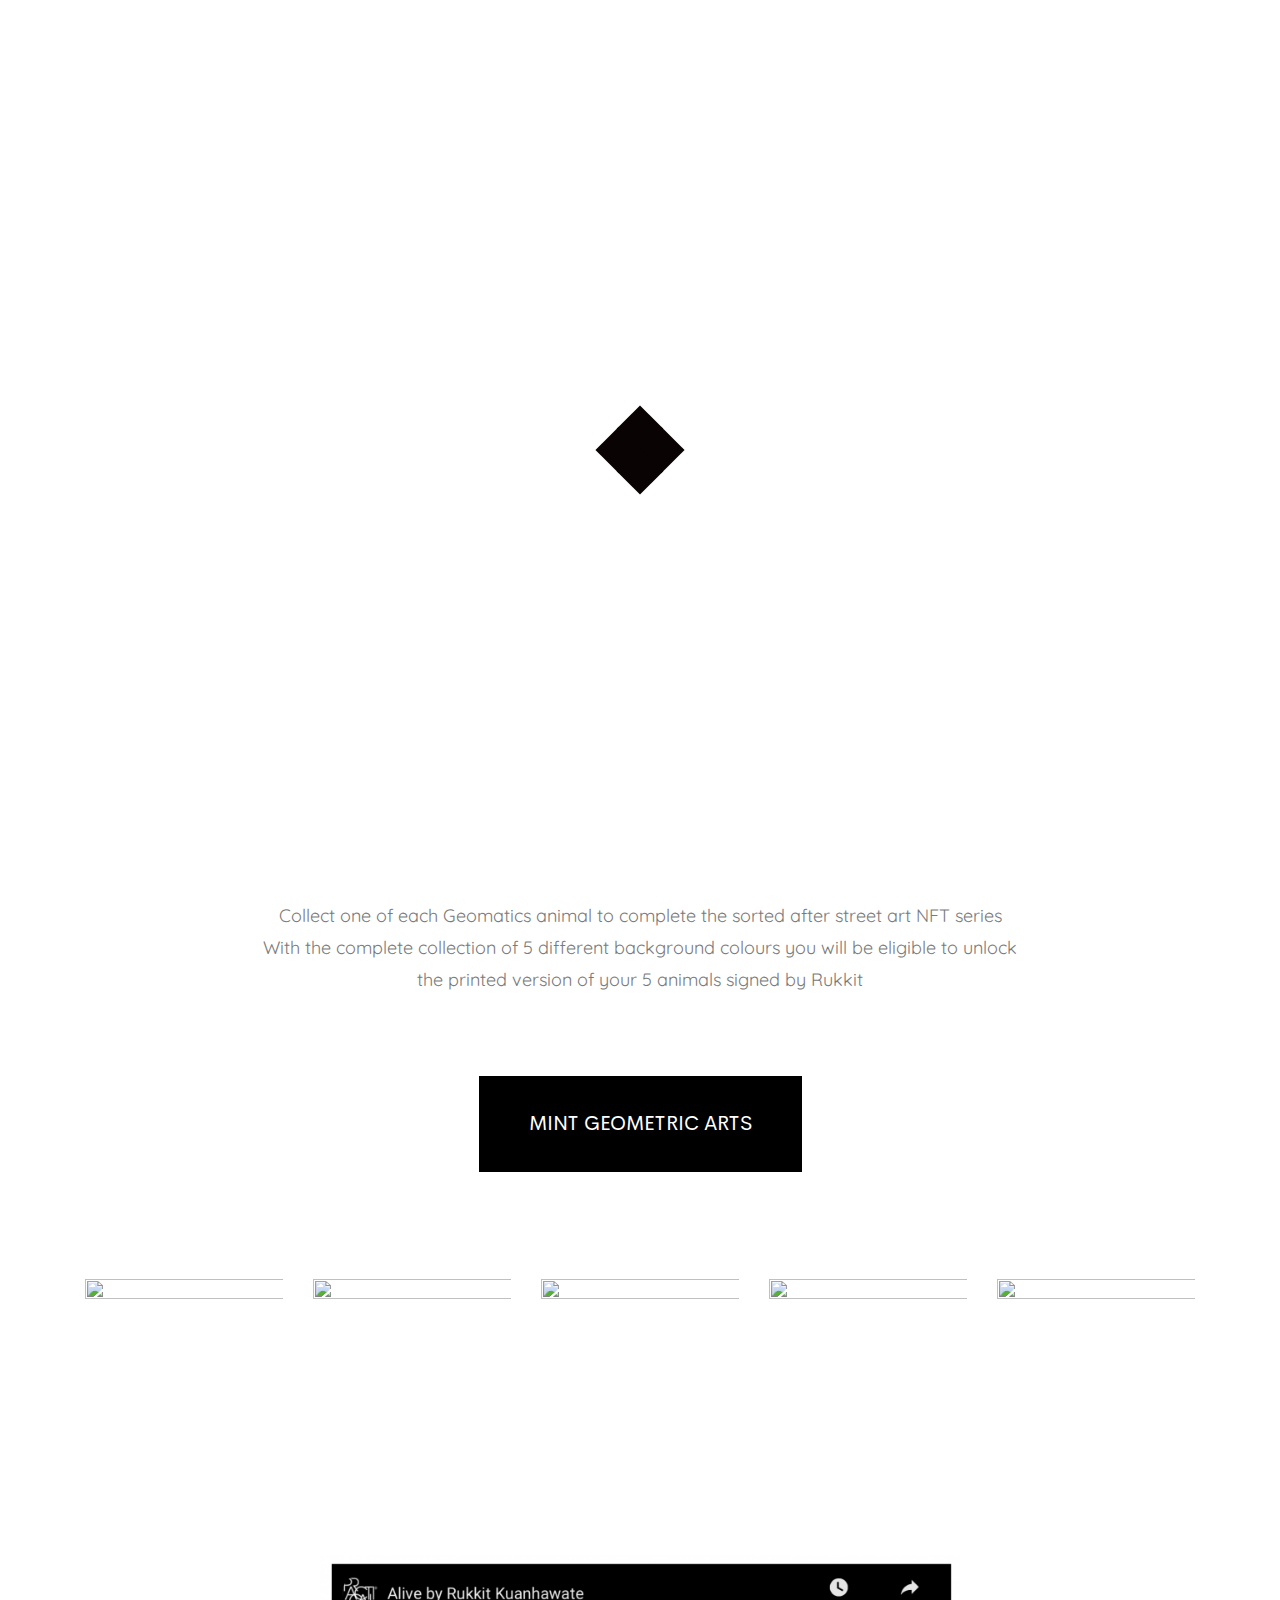
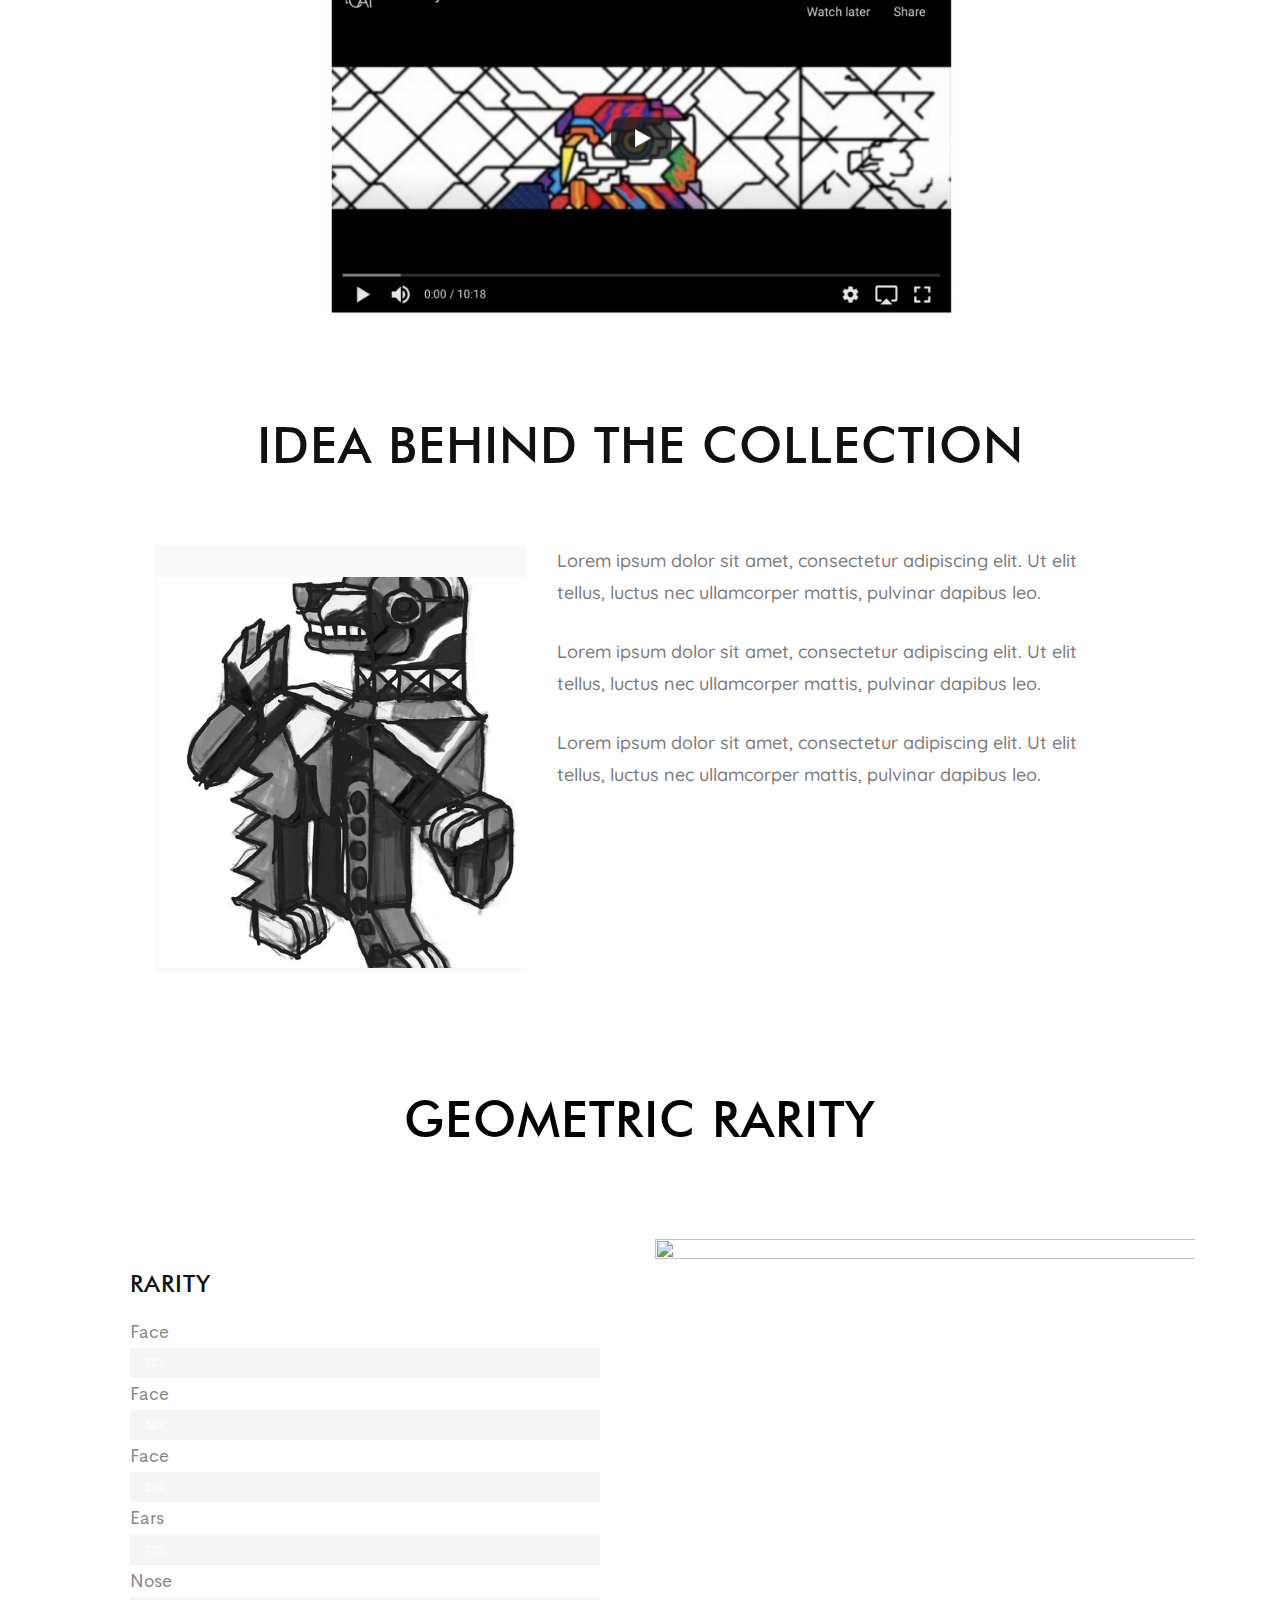
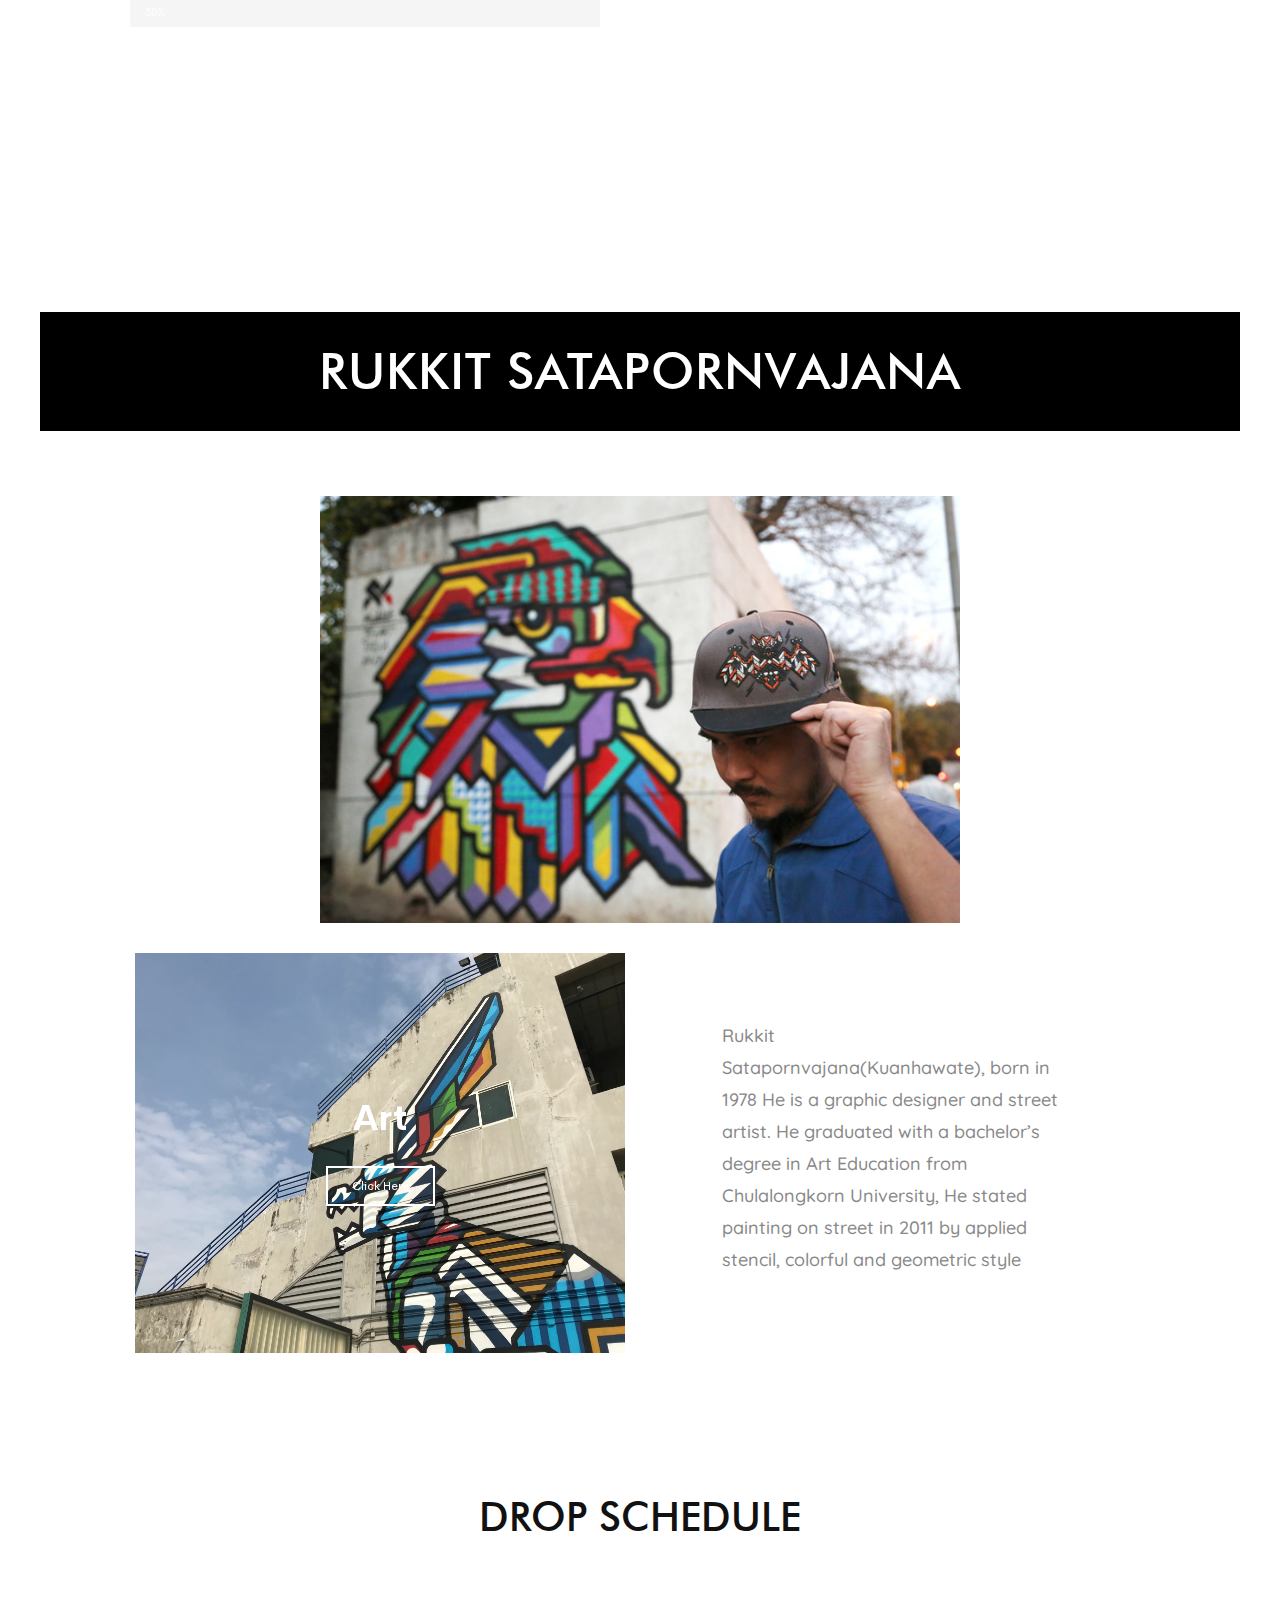
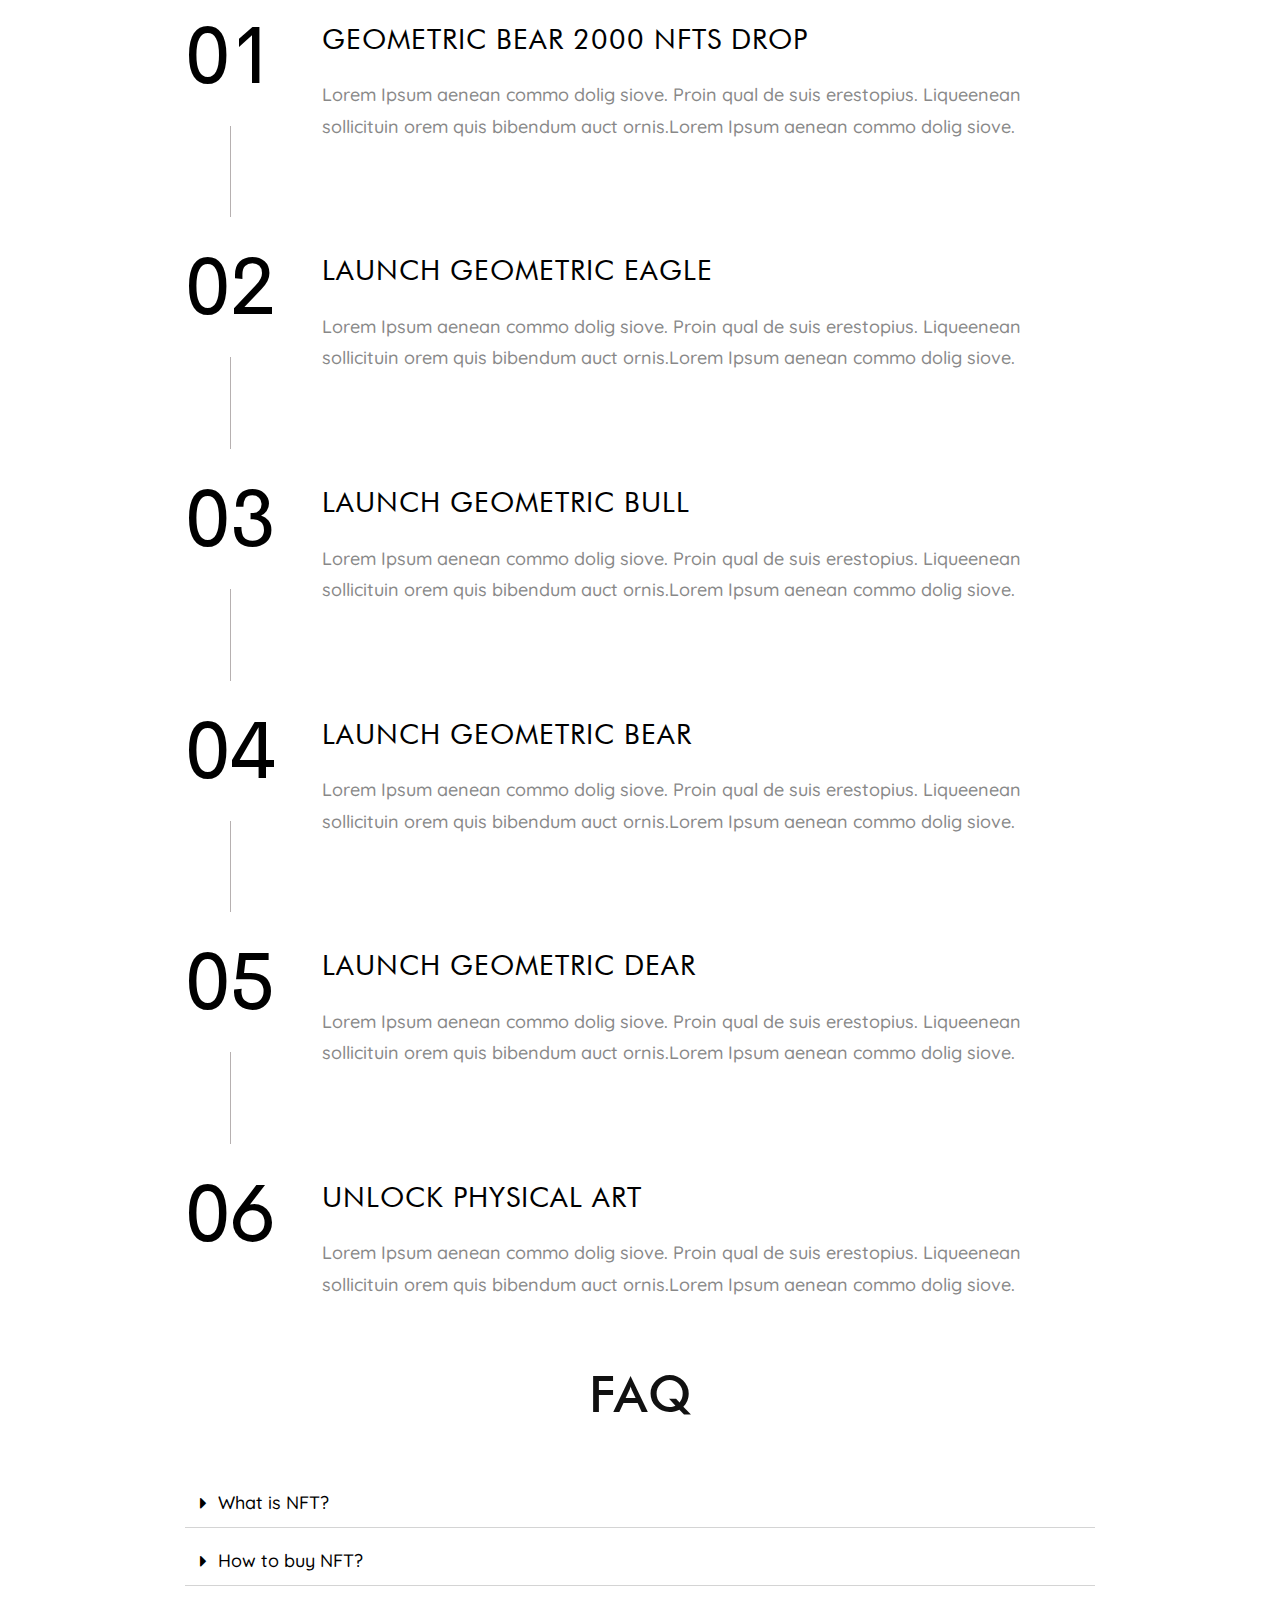
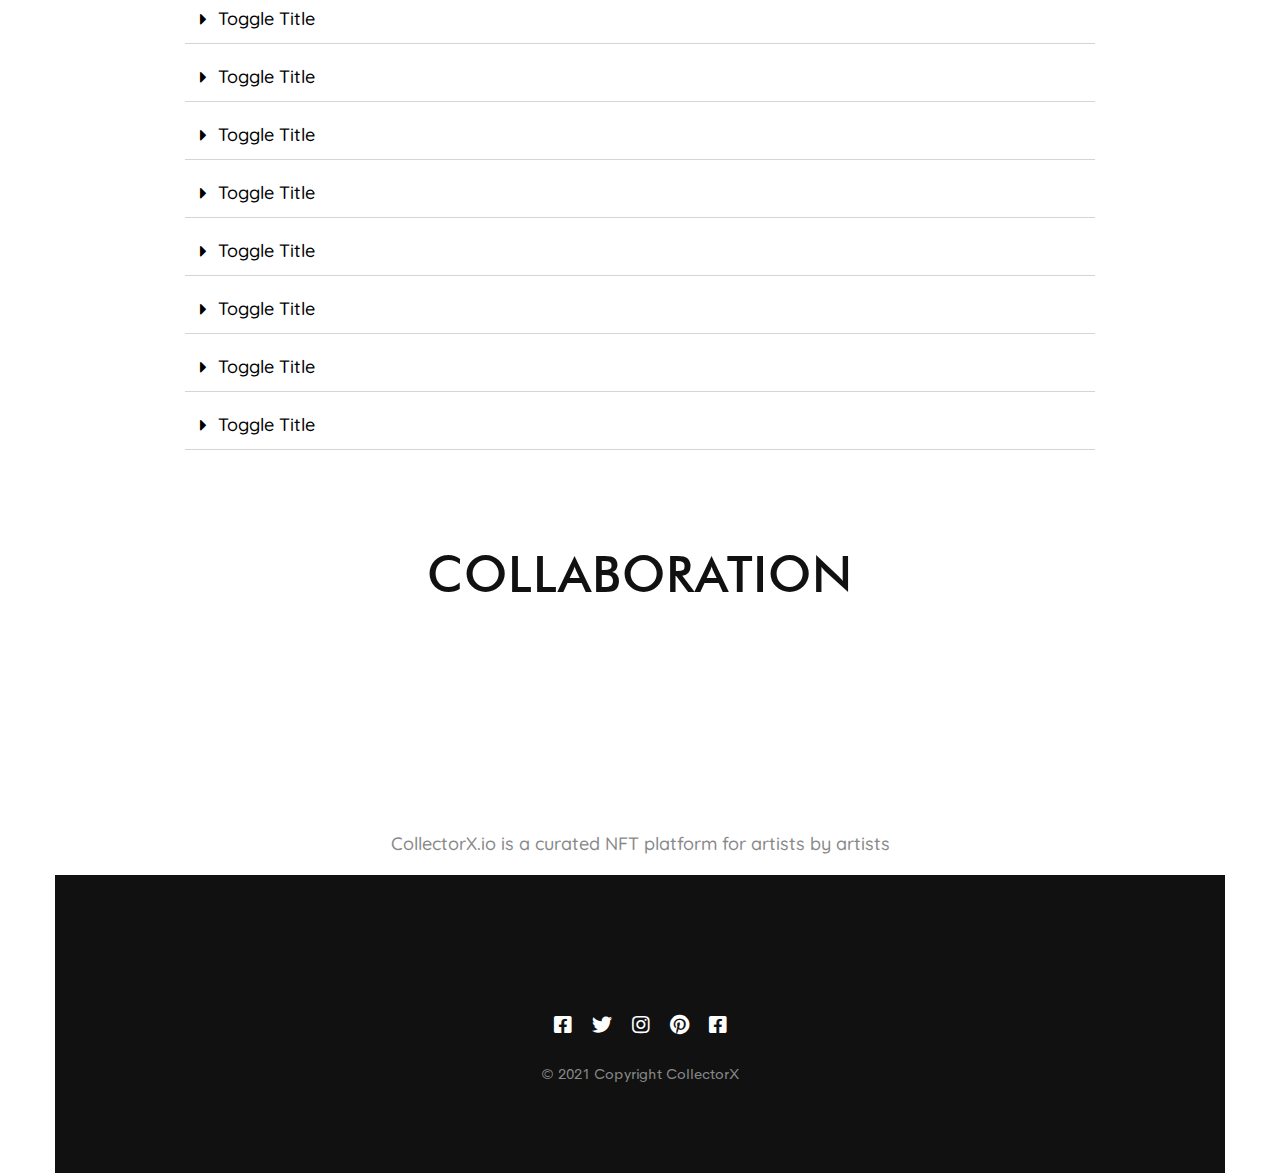
==== index.html @ 026e1e06 "upload" ====
<!DOCTYPE html>
<html lang="en-US" class="">
<head>
		<meta charset="UTF-8">
	<meta name="viewport" content="width=device-width, initial-scale=1">
	<link rel="profile" href="http://gmpg.org/xfn/11">
			<title>rukkit &#8211; CollectorX</title>
<meta name='robots' content='max-image-preview:large' />
<link rel="alternate" type="application/rss+xml" title="CollectorX &raquo; Feed" href="http://localhost/clx/feed/" />
<link rel="alternate" type="application/rss+xml" title="CollectorX &raquo; Comments Feed" href="http://localhost/clx/comments/feed/" />
<link rel='stylesheet' href='css/dist-block-library-style.min.css'>
<style id='wp-block-library-theme-inline-css' type='text/css'>
#start-resizable-editor-section{display:none}.wp-block-audio figcaption{color:#555;font-size:13px;text-align:center}.is-dark-theme .wp-block-audio figcaption{color:hsla(0,0%,100%,.65)}.wp-block-code{font-family:Menlo,Consolas,monaco,monospace;color:#1e1e1e;padding:.8em 1em;border:1px solid #ddd;border-radius:4px}.wp-block-embed figcaption{color:#555;font-size:13px;text-align:center}.is-dark-theme .wp-block-embed figcaption{color:hsla(0,0%,100%,.65)}.blocks-gallery-caption{color:#555;font-size:13px;text-align:center}.is-dark-theme .blocks-gallery-caption{color:hsla(0,0%,100%,.65)}.wp-block-image figcaption{color:#555;font-size:13px;text-align:center}.is-dark-theme .wp-block-image figcaption{color:hsla(0,0%,100%,.65)}.wp-block-pullquote{border-top:4px solid;border-bottom:4px solid;margin-bottom:1.75em;color:currentColor}.wp-block-pullquote__citation,.wp-block-pullquote cite,.wp-block-pullquote footer{color:currentColor;text-transform:uppercase;font-size:.8125em;font-style:normal}.wp-block-quote{border-left:.25em solid;margin:0 0 1.75em;padding-left:1em}.wp-block-quote cite,.wp-block-quote footer{color:currentColor;font-size:.8125em;position:relative;font-style:normal}.wp-block-quote.has-text-align-right{border-left:none;border-right:.25em solid;padding-left:0;padding-right:1em}.wp-block-quote.has-text-align-center{border:none;padding-left:0}.wp-block-quote.is-large,.wp-block-quote.is-style-large{border:none}.wp-block-search .wp-block-search__label{font-weight:700}.wp-block-group.has-background{padding:1.25em 2.375em;margin-top:0;margin-bottom:0}.wp-block-separator{border:none;border-bottom:2px solid;margin-left:auto;margin-right:auto;opacity:.4}.wp-block-separator:not(.is-style-wide):not(.is-style-dots){width:100px}.wp-block-separator.has-background:not(.is-style-dots){border-bottom:none;height:1px}.wp-block-separator.has-background:not(.is-style-wide):not(.is-style-dots){height:2px}.wp-block-table thead{border-bottom:3px solid}.wp-block-table tfoot{border-top:3px solid}.wp-block-table td,.wp-block-table th{padding:.5em;border:1px solid;word-break:normal}.wp-block-table figcaption{color:#555;font-size:13px;text-align:center}.is-dark-theme .wp-block-table figcaption{color:hsla(0,0%,100%,.65)}.wp-block-video figcaption{color:#555;font-size:13px;text-align:center}.is-dark-theme .wp-block-video figcaption{color:hsla(0,0%,100%,.65)}.wp-block-template-part.has-background{padding:1.25em 2.375em;margin-top:0;margin-bottom:0}#end-resizable-editor-section{display:none}
</style>
<link rel='stylesheet' href='css/billey-assets-fonts-cerebri-sans-cerebri-sans.css'>
<link rel='stylesheet' href='css/billey-assets-fonts-futura-futura.css'>
<link rel='stylesheet' href='css/billey-assets-fonts-awesome-css-fontawesome-all.min.css'>
<link rel='stylesheet' href='css/billey-assets-libs-swiper-css-swiper.min.css'>
<link rel='stylesheet' href='css/billey-assets-libs-lightGallery-css-lightgallery.min.css'>
<link rel='stylesheet' href='css/billey-style.css'>
<style id='billey-style-inline-css' type='text/css'>
.boxed{max-width:1200px}::-moz-selection{color:#fff;background-color:#5758e0}::selection{color:#fff;background-color:#5758e0}mark,.primary-color,.growl-close:hover,.tm-button.style-border,.billey-grid-loader,.billey-blog .post-title a:hover,.billey-blog .post-categories a:hover,.tm-portfolio .post-categories a:hover,.tm-portfolio .post-title a:hover,.billey-pricing .price-wrap,.tm-google-map .style-signal .animated-dot,.billey-list .marker,.billey-gradation .count,.billey-pricing-style-02 .billey-pricing .billey-pricing-features li i,.billey-pricing-style-03 .billey-pricing .price-wrap,.billey-pricing-style-03 .billey-pricing .billey-pricing-features li i,.billey-case-study-carousel .slide-tags,.billey-case-study-carousel .tm-button,.tm-social-networks .link:hover,.tm-social-networks.style-solid-rounded-icon .link,.tm-slider a:hover .heading,.woosw-area .woosw-inner .woosw-content .woosw-content-bot .woosw-content-bot-inner .woosw-page a:hover,.woosw-continue:hover,.tm-menu .menu-price,.woocommerce-widget-layered-nav-list a:hover,.single-post .post-meta .meta-icon,.single-post .post-meta .sl-icon,.entry-post-tags a:hover,.entry-post-share a:hover,.widget_search .search-submit,.widget_product_search .search-submit,body.search .page-main-content .search-form .search-submit,.page-sidebar .widget_pages .current-menu-item>a,.page-sidebar .widget_nav_menu .current-menu-item>a,.page-sidebar .insight-core-bmw .current-menu-item>a,.comment-list .comment-actions a:hover,.portfolio-nav-links.style-01 .inner>a:hover,.portfolio-nav-links.style-02 .nav-list .hover{color:#5758e0}.primary-background-color,.tm-button.style-flat:before,.tm-button.style-icon-circle:before,.tm-button.style-border:after,.hint--primary:after,[data-fp-section-skin='dark'] #fp-nav ul li a span,[data-fp-section-skin='dark'] .fp-slidesNav ul li a span,.page-scroll-up,.top-bar-01 .top-bar-button,.billey-team-member-style-02 .social-networks a:hover,.tm-social-networks.style-flat-rounded-icon .link,.tm-social-networks.style-flat-rounded-icon .link:hover,.tm-social-networks.style-solid-rounded-icon .link:hover,.tm-swiper .swiper-pagination-progressbar .swiper-pagination-progressbar-fill,.billey-pricing-ribbon-style-02 .billey-pricing-ribbon,.portfolio-overlay-group-01.portfolio-overlay-colored-faded .post-overlay,.billey-modern-carousel .slide-tag,.billey-light-gallery .billey-box .billey-overlay,.elementor-widget-tm-tabs.billey-tabs-style-01 .billey-tab-title:before,.nav-links a:hover,.single-post .entry-post-feature.post-quote,.single-blog-style-modern .entry-post-share .share-list a:hover,.entry-post-share .share-icon,.entry-portfolio-feature .gallery-item .overlay,.widget .tagcloud a:hover,.widget_calendar #today,.widget_search .search-submit:hover,.widget_product_search .search-submit:hover,body.search .page-main-content .search-form .search-submit:hover,.woocommerce .select2-container--default .select2-results__option--highlighted[aria-selected],.wp-block-tag-cloud a:hover,.wp-block-calendar #today{background-color:#5758e0}.primary-background-color-important,.lg-progress-bar .lg-progress{background-color:#5758e0!important}.portfolio-overlay-group-01 .post-overlay{background-color:rgba(87,88,224,0.8)}.tm-button.style-border,.page-search-popup .search-field,.tm-social-networks.style-solid-rounded-icon .link,.tm-popup-video.type-button .video-play,.widget_pages .current-menu-item,.widget_nav_menu .current-menu-item,.insight-core-bmw .current-menu-item{border-color:#5758e0}.single-product .woo-single-gallery .billey-thumbs-swiper .swiper-slide:hover img,.single-product .woo-single-gallery .billey-thumbs-swiper .swiper-slide-thumb-active img,.lg-outer .lg-thumb-item.active,.lg-outer .lg-thumb-item:hover{border-color:#5758e0!important}.hint--primary.hint--top-left:before,.hint--primary.hint--top-right:before,.hint--primary.hint--top:before{border-top-color:#5758e0}.hint--primary.hint--right:before{border-right-color:#5758e0}.hint--primary.hint--bottom-left:before,.hint--primary.hint--bottom-right:before,.hint--primary.hint--bottom:before{border-bottom-color:#5758e0}.hint--primary.hint--left:before,.tm-popup-video.type-button .video-play-icon:before{border-left-color:#5758e0}.secondary-color{color:#f77991}.tm-button.style-flat:after,.tm-button.style-icon-circle:after,.hint--secondary:after{background-color:#f77991}.hint--secondary.hint--top-left:before,.hint--secondary.hint--top-right:before,.hint--secondary.hint--top:before{border-top-color:#f77991}.hint--secondary.hint--right:before{border-right-color:#f77991}.hint--secondary.hint--bottom-left:before,.hint--secondary.hint--bottom-right:before,.hint--secondary.hint--bottom:before{border-bottom-color:#f77991}.hint--secondary.hint--left:before{border-left-color:#f77991}.lg-backdrop{background-color:#000 !important}
</style>
<link rel='stylesheet' href='css/billey-assets-libs-perfect-scrollbar-css-perfect-scrollbar.min.css'>
<link rel='stylesheet' href='css/billey-assets-libs-perfect-scrollbar-css-custom-theme.css'>
<link rel='stylesheet' href='css/elementor-assets-css-frontend.min.css'>
<style id='elementor-frontend-inline-css' type='text/css'>
@font-face{font-family:eicons;src:url(http://localhost/clx/wp-content/plugins/elementor/assets/lib/eicons/fonts/eicons.eot?5.10.0);src:url(http://localhost/clx/wp-content/plugins/elementor/assets/lib/eicons/fonts/eicons.eot?5.10.0#iefix) format("embedded-opentype"),url(http://localhost/clx/wp-content/plugins/elementor/assets/lib/eicons/fonts/eicons.woff2?5.10.0) format("woff2"),url(http://localhost/clx/wp-content/plugins/elementor/assets/lib/eicons/fonts/eicons.woff?5.10.0) format("woff"),url(http://localhost/clx/wp-content/plugins/elementor/assets/lib/eicons/fonts/eicons.ttf?5.10.0) format("truetype"),url(http://localhost/clx/wp-content/plugins/elementor/assets/lib/eicons/fonts/eicons.svg?5.10.0#eicon) format("svg");font-weight:400;font-style:normal}
</style>
<link rel='stylesheet' href='css/elementor-css-post-6171.css'>
<link rel='stylesheet' href='css/elementor-pro-assets-css-frontend.min.css'>
<link rel='stylesheet' href='css/elementor-css-post-6298.css'>
<link rel='stylesheet' href='css/elementor-css-post-4478.css'>
<link rel='stylesheet' href='css/billey-child-style.css'>
<link rel='stylesheet' href='css/5958.css'>
		<script>
			/* <![CDATA[ */
			var rcewpp = {
				"ajax_url":"http://localhost/clx/wp-admin/admin-ajax.php",
				"nonce": "0c055175ad",
				"home_url": "http://localhost/clx"
			};
			/* ]]\> */
		</script>
		<script type='text/javascript' src='js/jquery.min.js' id='jquery-core-js'></script>
<script type='text/javascript' src='js/jquery-migrate.min.js' id='jquery-migrate-js'></script>
<link rel="https://api.w.org/" href="http://localhost/clx/wp-json/" /><link rel="alternate" type="application/json" href="http://localhost/clx/wp-json/wp/v2/pages/6298" /><link rel="EditURI" type="application/rsd+xml" title="RSD" href="http://localhost/clx/xmlrpc.php?rsd" />
<link rel="wlwmanifest" type="application/wlwmanifest+xml" href="http://localhost/clx/wp-includes/wlwmanifest.xml" /> 
<meta name="generator" content="WordPress 5.8" />
<link rel="canonical" href="http://localhost/clx/rukkit/" />
<link rel='shortlink' href='http://localhost/clx/?p=6298' />
<style type="text/css">.recentcomments a{display:inline !important;padding:0 !important;margin:0 !important;}</style><meta name="generator" content="Powered by Slider Revolution 6.5.5 - responsive, Mobile-Friendly Slider Plugin for WordPress with comfortable drag and drop interface." />
<link rel="icon" href="http://localhost/clx/wp-content/uploads/2021/08/Group-22xlogo-3.svg" sizes="32x32" />
<link rel="icon" href="http://localhost/clx/wp-content/uploads/2021/08/Group-22xlogo-3.svg" sizes="192x192" />
<link rel="apple-touch-icon" href="http://localhost/clx/wp-content/uploads/2021/08/Group-22xlogo-3.svg" />
<meta name="msapplication-TileImage" content="http://localhost/clx/wp-content/uploads/2021/08/Group-22xlogo-3.svg" />
<script type="text/javascript">function setREVStartSize(e){
			//window.requestAnimationFrame(function() {				 
				window.RSIW = window.RSIW===undefined ? window.innerWidth : window.RSIW;	
				window.RSIH = window.RSIH===undefined ? window.innerHeight : window.RSIH;	
				try {								
					var pw = document.getElementById(e.c).parentNode.offsetWidth,
						newh;
					pw = pw===0 || isNaN(pw) ? window.RSIW : pw;
					e.tabw = e.tabw===undefined ? 0 : parseInt(e.tabw);
					e.thumbw = e.thumbw===undefined ? 0 : parseInt(e.thumbw);
					e.tabh = e.tabh===undefined ? 0 : parseInt(e.tabh);
					e.thumbh = e.thumbh===undefined ? 0 : parseInt(e.thumbh);
					e.tabhide = e.tabhide===undefined ? 0 : parseInt(e.tabhide);
					e.thumbhide = e.thumbhide===undefined ? 0 : parseInt(e.thumbhide);
					e.mh = e.mh===undefined || e.mh=="" || e.mh==="auto" ? 0 : parseInt(e.mh,0);		
					if(e.layout==="fullscreen" || e.l==="fullscreen") 						
						newh = Math.max(e.mh,window.RSIH);					
					else{					
						e.gw = Array.isArray(e.gw) ? e.gw : [e.gw];
						for (var i in e.rl) if (e.gw[i]===undefined || e.gw[i]===0) e.gw[i] = e.gw[i-1];					
						e.gh = e.el===undefined || e.el==="" || (Array.isArray(e.el) && e.el.length==0)? e.gh : e.el;
						e.gh = Array.isArray(e.gh) ? e.gh : [e.gh];
						for (var i in e.rl) if (e.gh[i]===undefined || e.gh[i]===0) e.gh[i] = e.gh[i-1];
											
						var nl = new Array(e.rl.length),
							ix = 0,						
							sl;					
						e.tabw = e.tabhide>=pw ? 0 : e.tabw;
						e.thumbw = e.thumbhide>=pw ? 0 : e.thumbw;
						e.tabh = e.tabhide>=pw ? 0 : e.tabh;
						e.thumbh = e.thumbhide>=pw ? 0 : e.thumbh;					
						for (var i in e.rl) nl[i] = e.rl[i]<window.RSIW ? 0 : e.rl[i];
						sl = nl[0];									
						for (var i in nl) if (sl>nl[i] && nl[i]>0) { sl = nl[i]; ix=i;}															
						var m = pw>(e.gw[ix]+e.tabw+e.thumbw) ? 1 : (pw-(e.tabw+e.thumbw)) / (e.gw[ix]);					
						newh =  (e.gh[ix] * m) + (e.tabh + e.thumbh);
					}
					var el = document.getElementById(e.c);
					if (el!==null && el) el.style.height = newh+"px";					
					el = document.getElementById(e.c+"_wrapper");
					if (el!==null && el) {
						el.style.height = newh+"px";
						el.style.display = "block";
					}
				} catch(e){
					console.log("Failure at Presize of Slider:" + e)
				}					   
			//});
		  };</script>
<style id="kirki-inline-styles">body, .gmap-marker-wrap{color:#888;font-family:CerebriSans, sans-serif;font-size:18px;font-weight:400;letter-spacing:0em;line-height:1.78;}a{color:#111;}a:hover, a:focus, .billey-map-overlay-info a:hover{color:#5758e0;}h1,h2,h3,h4,h5,h6,caption,th, .heading-color, .billey-grid-wrapper.filter-style-01 .btn-filter.current, .billey-grid-wrapper.filter-style-01 .btn-filter:hover, .elementor-accordion .elementor-tab-title, .tm-table.style-01 td, .tm-table caption, .single-product form.cart .label > label, .single-product form.cart .quantity-button-wrapper > label, .single-product form.cart .wccpf_label > label{color:#111;}button, input[type="button"], input[type="reset"], input[type="submit"], .wp-block-button__link, .button, .wishlist-btn.style-01 a, .compare-btn.style-01 a{color:#fff;border-color:#5758e0;background-color:#5758e0;}.wp-block-button.is-style-outline{color:#5758e0;}.billey-booking-form #flexi_searchbox #b_searchboxInc .b_submitButton_wrapper .b_submitButton{color:#fff!important;border-color:#5758e0!important;background-color:#5758e0!important;}button:hover, input[type="button"]:hover, input[type="reset"]:hover, input[type="submit"]:hover, .wp-block-button__link:hover, .button:hover, .button:focus, .wishlist-btn.style-01 a:hover, .compare-btn.style-01 a:hover{color:#fff;border-color:#f77991;background-color:#f77991;}.wp-block-button.is-style-outline .wp-block-button__link:hover{color:#f77991;}.billey-booking-form #flexi_searchbox #b_searchboxInc .b_submitButton_wrapper .b_submitButton:hover{color:#fff!important;border-color:#f77991!important;background-color:#f77991!important;}input[type='text'], input[type='email'], input[type='url'], input[type='password'], input[type='search'], input[type='number'], input[type='tel'], select, textarea, .woocommerce .select2-container--default .select2-search--dropdown .select2-search__field, .woocommerce .select2-container--default .select2-selection--single{color:#777;border-color:#ddd;background-color:#fff;font-size:16px;letter-spacing:0em;}input[type='text']:focus, input[type='email']:focus, input[type='url']:focus, input[type='password']:focus, input[type='search']:focus, input[type='number']:focus, input[type='tel']:focus, textarea:focus, select:focus, select:focus, textarea:focus, .billey-booking-form #flexi_searchbox #b_searchboxInc #b_destination:focus, .woocommerce .select2-container--default.select2-container--open .select2-selection--single, .woocommerce .select2-dropdown, .woocommerce .select2-container--default .select2-search--dropdown .select2-search__field:focus{color:#777;border-color:#5758e0;background-color:#fff;}.top-bar-01{padding-top:0px;padding-bottom:0px;border-bottom-width:1px;border-bottom-color:#eee;color:#777;}.top-bar-01, .top-bar-01 a{font-size:14px;line-height:1.78;}.top-bar-01 a{color:#777;}.top-bar-01 a:hover, .top-bar-01 a:focus{color:#5758e0;}.top-bar-02{padding-top:0px;padding-bottom:0px;border-bottom-width:1px;border-bottom-color:rgba(255, 255, 255, 0.3);color:#fff;}.top-bar-02, .top-bar-02 a{font-size:14px;line-height:1.78;}.top-bar-02 a{color:#fff;}.top-bar-02 a:hover, .top-bar-02 a:focus{color:#fff;}.headroom--not-top .page-header-inner .header-wrap{min-height:80px;}.headroom--not-top .page-header-inner{padding-top:0px!important;padding-bottom:0px!important;}#page-header.headroom--not-top .page-header-inner{background:#ffffff;background-color:#ffffff;background-repeat:no-repeat;background-position:center center;background-attachment:scroll;-webkit-background-size:cover;-moz-background-size:cover;-ms-background-size:cover;-o-background-size:cover;background-size:cover;}.page-header.headroom--not-top .header-icon, .page-header.headroom--not-top .wpml-ls-item-toggle{color:#111 !important;}.page-header.headroom--not-top .header-icon:hover{color:#111 !important;}.page-header.headroom--not-top .wpml-ls-slot-shortcode_actions:hover > .js-wpml-ls-item-toggle{color:#111!important;}.page-header.headroom--not-top .mini-cart .mini-cart-icon:after{color:#fff !important;background-color:#111 !important;}.page-header.headroom--not-top .header-social-networks a{color:#111 !important;}.page-header.headroom--not-top .header-social-networks a:hover{color:#111 !important;}.page-header.headroom--not-top .menu--primary > ul > li > a{color:#111 !important;}.page-header.headroom--not-top .menu--primary > li:hover > a, .page-header.headroom--not-top .menu--primary > ul > li > a:hover, .page-header.headroom--not-top .menu--primary > ul > li > a:focus, .page-header.headroom--not-top .menu--primary > .current-menu-ancestor > a, .page-header.headroom--not-top .menu--primary > .current-menu-item > a{color:#111 !important;}.header-sticky-button.tm-button{color:#111;border-color:#eee;}.header-sticky-button.tm-button:before{background:rgba(17, 17, 17, 0);}.header-sticky-button.tm-button:hover{color:#fff;border-color:#111;}.header-sticky-button.tm-button:after{background:#111;}.header-more-tools-opened .header-right-inner{background:#ffffff;background-color:#ffffff;background-repeat:no-repeat;background-position:center center;background-attachment:scroll;-webkit-background-size:cover;-moz-background-size:cover;-ms-background-size:cover;-o-background-size:cover;background-size:cover;}.header-more-tools-opened .header-right-inner .header-icon, .header-more-tools-opened .header-right-inner .wpml-ls-item-toggle{color:#333!important;}.header-more-tools-opened .header-right-inner .header-icon:hover{color:#5758e0!important;}.header-more-tools-opened .header-right-inner .wpml-ls-slot-shortcode_actions:hover > .js-wpml-ls-item-toggle{color:#5758e0!important;}.header-more-tools-opened .header-right-inner .mini-cart .mini-cart-icon:after{color:#fff!important;background-color:#111!important;}.header-more-tools-opened .header-right-inner .header-social-networks a{color:#333!important;}.header-more-tools-opened .header-right-inner .header-social-networks a:hover{color:#5758e0!important;}.header-01 .page-header-inner{border-bottom-width:0px;}.header-01 .menu--primary a{font-size:16px;font-weight:500;line-height:1.4;}.desktop-menu .header-01 .menu--primary .menu__container > li > a{padding-top:29px;padding-bottom:29px;padding-left:30px;padding-right:30px;}.header-01.header-dark .page-header-inner{border-color:#eee;}.header-01.header-dark .header-icon, .header-01.header-dark .wpml-ls-item-toggle{color:#111;}.header-01.header-dark .header-icon:hover{color:#5758e0;}.header-01.header-dark .wpml-ls-slot-shortcode_actions:hover > .js-wpml-ls-item-toggle{color:#5758e0;}.header-01.header-dark .mini-cart .mini-cart-icon:after{color:#fff;background-color:#5758e0;}.header-01.header-dark .menu--primary > ul > li > a{color:#111;}.header-01.header-dark .menu--primary > ul > li:hover > a, .header-01.header-dark .menu--primary > ul > li > a:hover, .header-01.header-dark .menu--primary > ul > li > a:focus, .header-01.header-dark .menu--primary > ul > .current-menu-ancestor > a, .header-01.header-dark .menu--primary > ul > .current-menu-item > a{color:#111;}.header-01.header-dark .header-button{color:#111;border-color:#eee;}.header-01.header-dark .header-button:before{background:rgba(17, 17, 17, 0);}.header-01.header-dark .header-button:hover{color:#fff;border-color:#111;}.header-01.header-dark .header-button:after{background:#111;}.header-01.header-dark .header-social-networks a{color:#111;}.header-01.header-dark .header-social-networks a:hover{color:#111;}.header-01.header-light .page-header-inner{border-color:rgba(255, 255, 255, 0.2);}.header-01.header-light .header-icon, .header-01.header-light .wpml-ls-item-toggle{color:#fff;}.header-01.header-light .header-icon:hover{color:#fff;}.header-01.header-light .wpml-ls-slot-shortcode_actions:hover > .js-wpml-ls-item-toggle{color:#fff;}.header-01.header-light .mini-cart .mini-cart-icon:after{color:#111;background-color:#fff;}.header-01.header-light .menu--primary > ul > li > a{color:#fff;}.header-01.header-light .menu--primary > ul > li:hover > a, .header-01.header-light .menu--primary > ul > li > a:hover, .header-01.header-light .menu--primary > ul > li > a:focus, .header-01.header-light .menu--primary > ul > .current-menu-ancestor > a, .header-01.header-light .menu--primary > ul > .current-menu-item > a{color:#fff;}.header-01.header-light .header-button{color:#fff;border-color:rgba(255, 255, 255, 0.3);}.header-01.header-light .header-button:before{background:rgba(255, 255, 255, 0);}.header-01.header-light .header-button:hover{color:#111;border-color:#fff;}.header-01.header-light .header-button:after{background:#fff;}.header-01.header-light .header-social-networks a{color:#fff;}.header-01.header-light .header-social-networks a:hover{color:#fff;}.header-02 .page-header-inner{border-bottom-width:1px;}.header-02 .menu--primary a{font-size:16px;font-weight:500;line-height:1.4;}.desktop-menu .header-02 .menu--primary .menu__container > li > a{padding-top:29px;padding-bottom:29px;padding-left:30px;padding-right:30px;}.header-02.header-dark .page-header-inner{border-color:#eee;}.header-02.header-dark .header-icon, .header-02.header-dark .wpml-ls-item-toggle{color:#111;}.header-02.header-dark .header-icon:hover{color:#5758e0;}.header-02.header-dark .wpml-ls-slot-shortcode_actions:hover > .js-wpml-ls-item-toggle{color:#5758e0;}.header-02.header-dark .mini-cart .mini-cart-icon:after{color:#fff;background-color:#5758e0;}.header-02.header-dark .menu--primary > ul > li > a{color:#111;}.header-02.header-dark .menu--primary > ul > li:hover > a, .header-02.header-dark .menu--primary > ul > li > a:hover, .header-02.header-dark .menu--primary > ul > li > a:focus, .header-02.header-dark .menu--primary > ul > .current-menu-ancestor > a, .header-02.header-dark .menu--primary > ul > .current-menu-item > a{color:#111;}.header-02.header-dark .header-button{color:#111;border-color:#eee;}.header-02.header-dark .header-button:before{background:rgba(17, 17, 17, 0);}.header-02.header-dark .header-button:hover{color:#fff;border-color:#111;}.header-02.header-dark .header-button:after{background:#111;}.header-02.header-dark .header-social-networks a{color:#111;}.header-02.header-dark .header-social-networks a:hover{color:#111;}.header-02.header-light .page-header-inner{border-color:rgba(255, 255, 255, 0.2);}.header-02.header-light .header-icon, .header-02.header-light .wpml-ls-item-toggle{color:#fff;}.header-02.header-light .header-icon:hover{color:#fff;}.header-02.header-light .wpml-ls-slot-shortcode_actions:hover > .js-wpml-ls-item-toggle{color:#fff;}.header-02.header-light .mini-cart .mini-cart-icon:after{color:#111;background-color:#fff;}.header-02.header-light .menu--primary > ul > li > a{color:#fff;}.header-02.header-light .menu--primary > ul > li:hover > a, .header-02.header-light .menu--primary > ul > li > a:hover, .header-02.header-light .menu--primary > ul > li > a:focus, .header-02.header-light .menu--primary > ul > .current-menu-ancestor > a, .header-02.header-light .menu--primary > ul > .current-menu-item > a{color:#fff;}.header-02.header-light .header-button{color:#fff;border-color:rgba(255, 255, 255, 0.3);}.header-02.header-light .header-button:before{background:rgba(255, 255, 255, 0);}.header-02.header-light .header-button:hover{color:#111;border-color:#fff;}.header-02.header-light .header-button:after{background:#fff;}.header-02.header-light .header-social-networks a{color:#fff;}.header-02.header-light .header-social-networks a:hover{color:#fff;}.header-03 .page-header-inner{border-bottom-width:1px;}.header-03 .menu--primary a{font-size:16px;font-weight:500;line-height:1.4;}.desktop-menu .header-03 .menu--primary .menu__container > li > a{padding-top:29px;padding-bottom:29px;padding-left:30px;padding-right:30px;}.header-03.header-dark .page-header-inner{border-color:#eee;}.header-03.header-dark .header-icon, .header-03.header-dark .wpml-ls-item-toggle{color:#111;}.header-03.header-dark .header-icon:hover{color:#5758e0;}.header-03.header-dark .wpml-ls-slot-shortcode_actions:hover > .js-wpml-ls-item-toggle{color:#5758e0;}.header-03.header-dark .mini-cart .mini-cart-icon:after{color:#fff;background-color:#5758e0;}.header-03.header-dark .menu--primary > ul > li > a{color:#111;}.header-03.header-dark .menu--primary > ul > li:hover > a, .header-03.header-dark .menu--primary > ul > li > a:hover, .header-03.header-dark .menu--primary > ul > li > a:focus, .header-03.header-dark .menu--primary > ul > .current-menu-ancestor > a, .header-03.header-dark .menu--primary > ul > .current-menu-item > a{color:#111;}.header-03.header-dark .header-button{color:#111;border-color:#eee;}.header-03.header-dark .header-button:before{background:rgba(17, 17, 17, 0);}.header-03.header-dark .header-button:hover{color:#fff;border-color:#111;}.header-03.header-dark .header-button:after{background:#111;}.header-03.header-dark .header-social-networks a{color:#111;}.header-03.header-dark .header-social-networks a:hover{color:#111;}.header-03.header-light .page-header-inner{border-color:rgba(255, 255, 255, 0.2);}.header-03.header-light .header-icon, .header-03.header-light .wpml-ls-item-toggle{color:#fff;}.header-03.header-light .header-icon:hover{color:#fff;}.header-03.header-light .wpml-ls-slot-shortcode_actions:hover > .js-wpml-ls-item-toggle{color:#fff;}.header-03.header-light .mini-cart .mini-cart-icon:after{color:#111;background-color:#fff;}.header-03.header-light .menu--primary > ul > li > a{color:#fff;}.header-03.header-light .menu--primary > ul > li:hover > a, .header-03.header-light .menu--primary > ul > li > a:hover, .header-03.header-light .menu--primary > ul > li > a:focus, .header-03.header-light .menu--primary > ul > .current-menu-ancestor > a, .header-03.header-light .menu--primary > ul > .current-menu-item > a{color:#fff;}.header-03.header-light .header-button{color:#fff;border-color:rgba(255, 255, 255, 0.3);}.header-03.header-light .header-button:before{background:rgba(255, 255, 255, 0);}.header-03.header-light .header-button:hover{color:#111;border-color:#fff;}.header-03.header-light .header-button:after{background:#fff;}.header-03.header-light .header-social-networks a{color:#fff;}.header-03.header-light .header-social-networks a:hover{color:#fff;}.header-04 .page-header-inner{border-bottom-width:0px;}.header-04.header-dark .page-header-inner{border-color:#eee;}.header-04.header-dark .header-icon, .header-04.header-dark .wpml-ls-item-toggle{color:#111;}.header-04.header-dark .header-icon:hover{color:#5758e0;}.header-04.header-dark .wpml-ls-slot-shortcode_actions:hover > .js-wpml-ls-item-toggle{color:#5758e0;}.header-04.header-dark .mini-cart .mini-cart-icon:after{color:#fff;background-color:#5758e0;}.header-04.header-dark .header-button{color:#111;border-color:#eee;}.header-04.header-dark .header-button:before{background:rgba(17, 17, 17, 0);}.header-04.header-dark .header-button:hover{color:#fff;border-color:#111;}.header-04.header-dark .header-button:after{background:#111;}.header-04.header-dark .header-social-networks a{color:#111;}.header-04.header-dark .header-social-networks a:hover{color:#111;}.header-04.header-light .page-header-inner{border-color:rgba(255, 255, 255, 0.2);}.header-04.header-light .header-icon, .header-04.header-light .wpml-ls-item-toggle{color:#fff;}.header-04.header-light .header-icon:hover{color:#fff;}.header-04.header-light .wpml-ls-slot-shortcode_actions:hover > .js-wpml-ls-item-toggle{color:#fff;}.header-04.header-light .mini-cart .mini-cart-icon:after{color:#111;background-color:#fff;}.header-04.header-light .header-button{color:#fff;border-color:rgba(255, 255, 255, 0.3);}.header-04.header-light .header-button:before{background:rgba(255, 255, 255, 0);}.header-04.header-light .header-button:hover{color:#111;border-color:#fff;}.header-04.header-light .header-button:after{background:#fff;}.header-04.header-light .header-social-networks a{color:#fff;}.header-04.header-light .header-social-networks a:hover{color:#fff;}.header-05 .page-header-inner{border-bottom-width:0px;}.header-05 .menu--primary a{font-size:16px;font-weight:300;line-height:1.4;}.desktop-menu .header-05 .menu--primary .menu__container > li > a{padding-top:29px;padding-bottom:29px;padding-left:30px;padding-right:30px;}.header-05.header-dark .page-header-inner{border-color:#eee;}.header-05.header-dark .header-icon, .header-05.header-dark .wpml-ls-item-toggle{color:#111;}.header-05.header-dark .header-icon:hover{color:#5758e0;}.header-05.header-dark .wpml-ls-slot-shortcode_actions:hover > .js-wpml-ls-item-toggle{color:#5758e0;}.header-05.header-dark .mini-cart .mini-cart-icon:after{color:#fff;background-color:#5758e0;}.header-05.header-dark .menu--primary > ul > li > a{color:#111;}.header-05.header-dark .menu--primary > ul > li:hover > a, .header-05.header-dark .menu--primary > ul > li > a:hover, .header-05.header-dark .menu--primary > ul > li > a:focus, .header-05.header-dark .menu--primary > ul > .current-menu-ancestor > a, .header-05.header-dark .menu--primary > ul > .current-menu-item > a{color:#111;}.header-05.header-dark .header-button{color:#111;border-color:#eee;}.header-05.header-dark .header-button:before{background:rgba(17, 17, 17, 0);}.header-05.header-dark .header-button:hover{color:#fff;border-color:#111;}.header-05.header-dark .header-button:after{background:#111;}.header-05.header-dark .header-social-networks a{color:#111;}.header-05.header-dark .header-social-networks a:hover{color:#111;}.header-05.header-light .page-header-inner{border-color:rgba(255, 255, 255, 0.2);}.header-05.header-light .header-icon, .header-05.header-light .wpml-ls-item-toggle{color:#fff;}.header-05.header-light .header-icon:hover{color:#fff;}.header-05.header-light .wpml-ls-slot-shortcode_actions:hover > .js-wpml-ls-item-toggle{color:#fff;}.header-05.header-light .mini-cart .mini-cart-icon:after{color:#111;background-color:#fff;}.header-05.header-light .menu--primary > ul > li > a{color:#fff;}.header-05.header-light .menu--primary > ul > li:hover > a, .header-05.header-light .menu--primary > ul > li > a:hover, .header-05.header-light .menu--primary > ul > li > a:focus, .header-05.header-light .menu--primary > ul > .current-menu-ancestor > a, .header-05.header-light .menu--primary > ul > .current-menu-item > a{color:#fff;}.header-05.header-light .header-button{color:#fff;border-color:rgba(255, 255, 255, 0.3);}.header-05.header-light .header-button:before{background:rgba(255, 255, 255, 0);}.header-05.header-light .header-button:hover{color:#111;border-color:#fff;}.header-05.header-light .header-button:after{background:#fff;}.header-05.header-light .header-social-networks a{color:#fff;}.header-05.header-light .header-social-networks a:hover{color:#fff;}.header-06 .page-header-inner{border-bottom-width:0px;}.header-06 .menu--primary a{font-size:16px;font-weight:500;line-height:1.4;}.desktop-menu .header-06 .menu--primary .menu__container > li > a{padding-top:29px;padding-bottom:29px;padding-left:30px;padding-right:30px;}.header-06.header-dark .page-header-inner{border-color:#eee;background-color:#fff;}.header-06.header-dark .header-icon, .header-06.header-dark .wpml-ls-item-toggle{color:#111;}.header-06.header-dark .header-icon:hover{color:#5758e0;}.header-06.header-dark .wpml-ls-slot-shortcode_actions:hover > .js-wpml-ls-item-toggle{color:#5758e0;}.header-06.header-dark .mini-cart .mini-cart-icon:after{color:#fff;background-color:#5758e0;}.header-06.header-dark .menu--primary > ul > li > a{color:#111;}.header-06.header-dark .menu--primary > ul > li:hover > a, .header-06.header-dark .menu--primary > ul > li > a:hover, .header-06.header-dark .menu--primary > ul > li > a:focus, .header-06.header-dark .menu--primary > ul > .current-menu-ancestor > a, .header-06.header-dark .menu--primary > ul > .current-menu-item > a{color:#111;}.header-06.header-dark .header-button{color:#111;border-color:#eee;}.header-06.header-dark .header-button:before{background:rgba(17, 17, 17, 0);}.header-06.header-dark .header-button:hover{color:#fff;border-color:#111;}.header-06.header-dark .header-button:after{background:#111;}.header-06.header-dark .header-social-networks a{color:#111;}.header-06.header-dark .header-social-networks a:hover{color:#111;}.header-06.header-light .page-header-inner{border-color:rgba(255, 255, 255, 0.2);background-color:#111;}.header-06.header-light .header-icon, .header-06.header-light .wpml-ls-item-toggle{color:#fff;}.header-06.header-light .header-icon:hover{color:#fff;}.header-06.header-light .wpml-ls-slot-shortcode_actions:hover > .js-wpml-ls-item-toggle{color:#fff;}.header-06.header-light .mini-cart .mini-cart-icon:after{color:#111;background-color:#fff;}.header-06.header-light .menu--primary > ul > li > a{color:#fff;}.header-06.header-light .menu--primary > ul > li:hover > a, .header-06.header-light .menu--primary > ul > li > a:hover, .header-06.header-light .menu--primary > ul > li > a:focus, .header-06.header-light .menu--primary > ul > .current-menu-ancestor > a, .header-06.header-light .menu--primary > ul > .current-menu-item > a{color:#fff;}.header-06.header-light .header-button{color:#fff;border-color:rgba(255, 255, 255, 0.3);}.header-06.header-light .header-button:before{background:rgba(255, 255, 255, 0);}.header-06.header-light .header-button:hover{color:#111;border-color:#fff;}.header-06.header-light .header-button:after{background:#fff;}.header-06.header-light .header-social-networks a{color:#fff;}.header-06.header-light .header-social-networks a:hover{color:#fff;}.header-07 .page-header-inner{border-bottom-width:0px;}.header-07 .menu--primary a{font-size:16px;font-weight:300;line-height:1.4;}.desktop-menu .header-07 .menu--primary .menu__container > li > a{padding-top:29px;padding-bottom:29px;padding-left:23px;padding-right:23px;}.header-07.header-dark .page-header-inner{border-color:#eee;}.header-07.header-dark .header-icon, .header-07.header-dark .wpml-ls-item-toggle{color:#111;}.header-07.header-dark .header-icon:hover{color:#5758e0;}.header-07.header-dark .wpml-ls-slot-shortcode_actions:hover > .js-wpml-ls-item-toggle{color:#5758e0;}.header-07.header-dark .mini-cart .mini-cart-icon:after{color:#fff;background-color:#5758e0;}.header-07.header-dark .menu--primary > ul > li > a{color:#111;}.header-07.header-dark .menu--primary > ul > li:hover > a, .header-07.header-dark .menu--primary > ul > li > a:hover, .header-07.header-dark .menu--primary > ul > li > a:focus, .header-07.header-dark .menu--primary > ul > .current-menu-ancestor > a, .header-07.header-dark .menu--primary > ul > .current-menu-item > a{color:#111;}.header-07.header-dark .header-button{color:#111;border-color:#eee;}.header-07.header-dark .header-button:before{background:rgba(17, 17, 17, 0);}.header-07.header-dark .header-button:hover{color:#fff;border-color:#111;}.header-07.header-dark .header-button:after{background:#111;}.header-07.header-dark .header-social-networks a{color:#111;}.header-07.header-dark .header-social-networks a:hover{color:#111;}.header-07.header-light .page-header-inner{border-color:rgba(255, 255, 255, 0.2);}.header-07.header-light .header-icon, .header-07.header-light .wpml-ls-item-toggle{color:#fff;}.header-07.header-light .header-icon:hover{color:#fff;}.header-07.header-light .wpml-ls-slot-shortcode_actions:hover > .js-wpml-ls-item-toggle{color:#fff;}.header-07.header-light .mini-cart .mini-cart-icon:after{color:#111;background-color:#fff;}.header-07.header-light .menu--primary > ul > li > a{color:#fff;}.header-07.header-light .menu--primary > ul > li:hover > a, .header-07.header-light .menu--primary > ul > li > a:hover, .header-07.header-light .menu--primary > ul > li > a:focus, .header-07.header-light .menu--primary > ul > .current-menu-ancestor > a, .header-07.header-light .menu--primary > ul > .current-menu-item > a{color:#fff;}.header-07.header-light .header-button{color:#fff;border-color:rgba(255, 255, 255, 0.3);}.header-07.header-light .header-button:before{background:rgba(255, 255, 255, 0);}.header-07.header-light .header-button:hover{color:#111;border-color:#fff;}.header-07.header-light .header-button:after{background:#fff;}.header-07.header-light .header-social-networks a{color:#fff;}.header-07.header-light .header-social-networks a:hover{color:#fff;}.header-08 .page-header-inner{border-bottom-width:0px;}.header-08 .menu--primary a{font-size:16px;font-weight:500;line-height:1.4;}.desktop-menu .header-08 .menu--primary .menu__container > li > a{padding-top:29px;padding-bottom:29px;padding-left:30px;padding-right:30px;}.header-08.header-dark .page-header-inner{border-color:#eee;}.header-08.header-dark .header-icon, .header-08.header-dark .wpml-ls-item-toggle{color:#111;}.header-08.header-dark .header-icon:hover{color:#5758e0;}.header-08.header-dark .wpml-ls-slot-shortcode_actions:hover > .js-wpml-ls-item-toggle{color:#5758e0;}.header-08.header-dark .mini-cart .mini-cart-icon:after{color:#fff;background-color:#5758e0;}.header-08.header-dark .menu--primary > ul > li > a{color:#111;}.header-08.header-dark .menu--primary > ul > li:hover > a, .header-08.header-dark .menu--primary > ul > li > a:hover, .header-08.header-dark .menu--primary > ul > li > a:focus, .header-08.header-dark .menu--primary > ul > .current-menu-ancestor > a, .header-08.header-dark .menu--primary > ul > .current-menu-item > a{color:#111;}.header-08.header-dark .header-button{color:#fff;border-color:#5758e0;}.header-08.header-dark .header-button:before{background:#5758e0;}.header-08.header-dark .header-button:hover{color:#5758e0;border-color:#5758e0;}.header-08.header-dark .header-button:after{background:rgba(0, 0, 0, 0);}.header-08.header-dark .header-social-networks a{color:#111;}.header-08.header-dark .header-social-networks a:hover{color:#111;}.header-08.header-light .page-header-inner{border-color:rgba(255, 255, 255, 0.2);}.header-08.header-light .header-icon, .header-08.header-light .wpml-ls-item-toggle{color:#fff;}.header-08.header-light .header-icon:hover{color:#fff;}.header-08.header-light .wpml-ls-slot-shortcode_actions:hover > .js-wpml-ls-item-toggle{color:#fff;}.header-08.header-light .mini-cart .mini-cart-icon:after{color:#111;background-color:#fff;}.header-08.header-light .menu--primary > ul > li > a{color:#fff;}.header-08.header-light .menu--primary > ul > li:hover > a, .header-08.header-light .menu--primary > ul > li > a:hover, .header-08.header-light .menu--primary > ul > li > a:focus, .header-08.header-light .menu--primary > ul > .current-menu-ancestor > a, .header-08.header-light .menu--primary > ul > .current-menu-item > a{color:#fff;}.header-08.header-light .header-button{color:#fff;border-color:rgba(255, 255, 255, 0.3);}.header-08.header-light .header-button:before{background:rgba(255, 255, 255, 0);}.header-08.header-light .header-button:hover{color:#111;border-color:#fff;}.header-08.header-light .header-button:after{background:#fff;}.header-08.header-light .header-social-networks a{color:#fff;}.header-08.header-light .header-social-networks a:hover{color:#fff;}.header-09 .page-header-inner{border-bottom-width:0px;}.header-09.header-dark .page-header-inner{border-color:#eee;}.header-09.header-dark .header-icon, .header-09.header-dark .wpml-ls-item-toggle{color:#111;}.header-09.header-dark .header-icon:hover{color:#5758e0;}.header-09.header-dark .wpml-ls-slot-shortcode_actions:hover > .js-wpml-ls-item-toggle{color:#5758e0;}.header-09.header-dark .mini-cart .mini-cart-icon:after{color:#fff;background-color:#5758e0;}.header-09.header-dark .header-button{color:#111;border-color:#eee;}.header-09.header-dark .header-button:before{background:rgba(17, 17, 17, 0);}.header-09.header-dark .header-button:hover{color:#fff;border-color:#111;}.header-09.header-dark .header-button:after{background:#111;}.header-09.header-dark .header-social-networks a{color:#111;}.header-09.header-dark .header-social-networks a:hover{color:#111;}.header-09.header-light .page-header-inner{border-color:rgba(255, 255, 255, 0.2);}.header-09.header-light .header-icon, .header-09.header-light .wpml-ls-item-toggle{color:#fff;}.header-09.header-light .header-icon:hover{color:#fff;}.header-09.header-light .wpml-ls-slot-shortcode_actions:hover > .js-wpml-ls-item-toggle{color:#fff;}.header-09.header-light .mini-cart .mini-cart-icon:after{color:#111;background-color:#fff;}.header-09.header-light .header-button{color:#fff;border-color:rgba(255, 255, 255, 0.3);}.header-09.header-light .header-button:before{background:rgba(255, 255, 255, 0);}.header-09.header-light .header-button:hover{color:#111;border-color:#fff;}.header-09.header-light .header-button:after{background:#fff;}.header-09.header-light .header-social-networks a{color:#fff;}.header-09.header-light .header-social-networks a:hover{color:#fff;}.header-10 .page-header-inner{border-bottom-width:0px;}.header-10 .menu--primary a{font-size:16px;font-weight:500;line-height:1.4;}.desktop-menu .header-10 .menu--primary .menu__container > li > a{padding-top:29px;padding-bottom:29px;padding-left:22px;padding-right:22px;}.header-10.header-dark .page-header-inner{border-color:#eee;}.header-10.header-dark .header-icon, .header-10.header-dark .wpml-ls-item-toggle{color:#111;}.header-10.header-dark .header-icon:hover{color:#5758e0;}.header-10.header-dark .wpml-ls-slot-shortcode_actions:hover > .js-wpml-ls-item-toggle{color:#5758e0;}.header-10.header-dark .mini-cart .mini-cart-icon:after{color:#fff;background-color:#5758e0;}.header-10.header-dark .menu--primary > ul > li > a{color:#111;}.header-10.header-dark .menu--primary > ul > li:hover > a, .header-10.header-dark .menu--primary > ul > li > a:hover, .header-10.header-dark .menu--primary > ul > li > a:focus, .header-10.header-dark .menu--primary > ul > .current-menu-ancestor > a, .header-10.header-dark .menu--primary > ul > .current-menu-item > a{color:#111;}.header-10.header-dark .header-button{color:#fff;border-color:#5758e0;}.header-10.header-dark .header-button:before{background:#5758e0;}.header-10.header-dark .header-button:hover{color:#5758e0;border-color:#5758e0;}.header-10.header-dark .header-button:after{background:rgba(0, 0, 0, 0);}.header-10.header-dark .header-social-networks a{color:#111;}.header-10.header-dark .header-social-networks a:hover{color:#111;}.header-10.header-light .page-header-inner{border-color:rgba(255, 255, 255, 0.2);}.header-10.header-light .header-icon, .header-10.header-light .wpml-ls-item-toggle{color:#fff;}.header-10.header-light .header-icon:hover{color:#fff;}.header-10.header-light .wpml-ls-slot-shortcode_actions:hover > .js-wpml-ls-item-toggle{color:#fff;}.header-10.header-light .mini-cart .mini-cart-icon:after{color:#111;background-color:#fff;}.header-10.header-light .menu--primary > ul > li > a{color:#fff;}.header-10.header-light .menu--primary > ul > li:hover > a, .header-10.header-light .menu--primary > ul > li > a:hover, .header-10.header-light .menu--primary > ul > li > a:focus, .header-10.header-light .menu--primary > ul > .current-menu-ancestor > a, .header-10.header-light .menu--primary > ul > .current-menu-item > a{color:#fff;}.header-10.header-light .header-button{color:#fff;border-color:rgba(255, 255, 255, 0.3);}.header-10.header-light .header-button:before{background:rgba(255, 255, 255, 0);}.header-10.header-light .header-button:hover{color:#111;border-color:#fff;}.header-10.header-light .header-button:after{background:#fff;}.header-10.header-light .header-social-networks a{color:#fff;}.header-10.header-light .header-social-networks a:hover{color:#fff;}.header-11 .page-header-inner{border-bottom-width:0px;}.header-11 .header-buttons .tm-button{-webkit-border-radius:4px;-moz-border-radius:4px;border-radius:4px;}.header-11 .menu--primary a{font-family:CerebriSans, sans-serif;font-size:16px;font-weight:500;line-height:1.4;}.desktop-menu .header-11 .menu--primary .menu__container > li > a{padding-top:29px;padding-bottom:29px;padding-left:22px;padding-right:22px;}.header-11.header-dark .page-header-inner{background:#ffffff;background-color:#ffffff;background-repeat:no-repeat;background-position:center center;background-attachment:scroll;border-color:#eee;-webkit-background-size:cover;-moz-background-size:cover;-ms-background-size:cover;-o-background-size:cover;background-size:cover;}.header-11.header-dark .header-icon, .header-11.header-dark .wpml-ls-item-toggle{color:#111;}.header-11.header-dark .header-icon:hover{color:#5758e0;}.header-11.header-dark .wpml-ls-slot-shortcode_actions:hover > .js-wpml-ls-item-toggle{color:#5758e0;}.header-11.header-dark .mini-cart .mini-cart-icon:after{color:#fff;background-color:#5758e0;}.header-11.header-dark .menu--primary > ul > li > a{color:#111;}.header-11.header-dark .menu--primary > ul > li:hover > a, .header-11.header-dark .menu--primary > ul > li > a:hover, .header-11.header-dark .menu--primary > ul > li > a:focus, .header-11.header-dark .menu--primary > ul > .current-menu-ancestor > a, .header-11.header-dark .menu--primary > ul > .current-menu-item > a{color:#111;}.header-11.header-dark .header-button{color:#111;border-color:#979797;}.header-11.header-dark .header-button:before{background:rgba(0, 0, 0, 0);}.header-11.header-dark .header-button:hover{color:#fff;border-color:#111;}.header-11.header-dark .header-button:after{background:#111;}.header-11.header-dark .header-social-networks a{color:#111;}.header-11.header-dark .header-social-networks a:hover{color:#111;}.header-11.header-light .page-header-inner{background:#231BD0;background-color:#231BD0;background-repeat:no-repeat;background-position:center center;background-attachment:scroll;border-color:rgba(255, 255, 255, 0.2);-webkit-background-size:cover;-moz-background-size:cover;-ms-background-size:cover;-o-background-size:cover;background-size:cover;}.header-11.header-light .header-icon, .header-11.header-light .wpml-ls-item-toggle{color:#fff;}.header-11.header-light .header-icon:hover{color:#fff;}.header-11.header-light .wpml-ls-slot-shortcode_actions:hover > .js-wpml-ls-item-toggle{color:#fff;}.header-11.header-light .mini-cart .mini-cart-icon:after{color:#111;background-color:#fff;}.header-11.header-light .menu--primary > ul > li > a{color:#fff;}.header-11.header-light .menu--primary > ul > li:hover > a, .header-11.header-light .menu--primary > ul > li > a:hover, .header-11.header-light .menu--primary > ul > li > a:focus, .header-11.header-light .menu--primary > ul > .current-menu-ancestor > a, .header-11.header-light .menu--primary > ul > .current-menu-item > a{color:#fff;}.header-11.header-light .header-button{color:#fff;border-color:rgba(255, 255, 255, 0.3);}.header-11.header-light .header-button:before{background:rgba(255, 255, 255, 0);}.header-11.header-light .header-button:hover{color:#111;border-color:#fff;}.header-11.header-light .header-button:after{background:#fff;}.header-11.header-light .header-social-networks a{color:#fff;}.header-11.header-light .header-social-networks a:hover{color:#fff;}.header-12 .page-header-inner{border-bottom-width:0px;}.header-12 .menu--primary a{font-size:16px;font-weight:300;line-height:1.4;}.desktop-menu .header-12 .menu--primary .menu__container > li > a{padding-top:29px;padding-bottom:29px;padding-left:23px;padding-right:23px;}.header-12.header-dark .page-header-inner{border-color:#eee;}.header-12.header-dark .header-icon, .header-12.header-dark .wpml-ls-item-toggle{color:#111;}.header-12.header-dark .header-icon:hover{color:#5758e0;}.header-12.header-dark .wpml-ls-slot-shortcode_actions:hover > .js-wpml-ls-item-toggle{color:#5758e0;}.header-12.header-dark .mini-cart .mini-cart-icon:after{color:#fff;background-color:#5758e0;}.header-12.header-dark .menu--primary > ul > li > a{color:#111;}.header-12.header-dark .menu--primary > ul > li:hover > a, .header-12.header-dark .menu--primary > ul > li > a:hover, .header-12.header-dark .menu--primary > ul > li > a:focus, .header-12.header-dark .menu--primary > ul > .current-menu-ancestor > a, .header-12.header-dark .menu--primary > ul > .current-menu-item > a{color:#111;}.header-12.header-dark .header-button{color:#111;border-color:#eee;}.header-12.header-dark .header-button:before{background:rgba(17, 17, 17, 0);}.header-12.header-dark .header-button:hover{color:#fff;border-color:#111;}.header-12.header-dark .header-button:after{background:#111;}.header-12.header-dark .header-social-networks a{color:#111;}.header-12.header-dark .header-social-networks a:hover{color:#111;}.header-12.header-light .page-header-inner{border-color:rgba(255, 255, 255, 0.2);}.header-12.header-light .header-icon, .header-12.header-light .wpml-ls-item-toggle{color:#fff;}.header-12.header-light .header-icon:hover{color:#fff;}.header-12.header-light .wpml-ls-slot-shortcode_actions:hover > .js-wpml-ls-item-toggle{color:#fff;}.header-12.header-light .mini-cart .mini-cart-icon:after{color:#111;background-color:#fff;}.header-12.header-light .menu--primary > ul > li > a{color:#fff;}.header-12.header-light .menu--primary > ul > li:hover > a, .header-12.header-light .menu--primary > ul > li > a:hover, .header-12.header-light .menu--primary > ul > li > a:focus, .header-12.header-light .menu--primary > ul > .current-menu-ancestor > a, .header-12.header-light .menu--primary > ul > .current-menu-item > a{color:#fff;}.header-12.header-light .header-button{color:#fff;border-color:rgba(255, 255, 255, 0.3);}.header-12.header-light .header-button:before{background:rgba(255, 255, 255, 0);}.header-12.header-light .header-button:hover{color:#111;border-color:#fff;}.header-12.header-light .header-button:after{background:#fff;}.header-12.header-light .header-social-networks a{color:#fff;}.header-12.header-light .header-social-networks a:hover{color:#fff;}.sm-simple .children a, .sm-simple .children .menu-item-title{letter-spacing:0em;line-height:1.38;text-transform:none;}.sm-simple .children a{font-size:16px;color:#777;}.primary-menu-sub-visual,.sm-simple .children{background-color:#fff;-webkit-box-shadow:0 2px 29px rgba(0, 0, 0, 0.05);-moz-box-shadow:0 2px 29px rgba(0, 0, 0, 0.05);box-shadow:0 2px 29px rgba(0, 0, 0, 0.05);}.desktop-menu .sm-simple .children:after,.primary-menu-sub-visual:after{background-color:#5758e0;}.sm-simple .children li:hover > a, .sm-simple .children li:hover > a:after, .sm-simple .children li.current-menu-item > a, .sm-simple .children li.current-menu-ancestor > a{color:#111;}.sm-simple .children li.current-menu-ancestor > a,.sm-simple .children li.current-menu-item > a,.sm-simple .children li:hover > a{background-color:rgba(255, 255, 255, 0);}.popup-canvas-menu{background:#fff;background-color:#fff;background-repeat:no-repeat;background-position:center center;background-attachment:scroll;-webkit-background-size:cover;-moz-background-size:cover;-ms-background-size:cover;-o-background-size:cover;background-size:cover;}.page-close-main-menu:before, .page-close-main-menu:after{background-color:#111;}.popup-canvas-menu .menu__container > li > a{font-weight:500;line-height:1.5;font-size:40px;color:#111;}.popup-canvas-menu .menu__container > li > a:hover, .popup-canvas-menu .menu__container > li > a:focus{color:#5758e0;}.popup-canvas-menu .menu__container .children a{font-size:20px;color:#777;}.popup-canvas-menu .menu__container .children a:hover{color:#5758e0;}.page-mobile-menu-header{background:#fff;}.page-close-mobile-menu{color:#111;}.page-close-mobile-menu:hover{color:#111;}.page-mobile-main-menu > .inner{background:#111;background-color:#111;background-repeat:no-repeat;background-position:center center;background-attachment:scroll;-webkit-background-size:cover;-moz-background-size:cover;-ms-background-size:cover;-o-background-size:cover;background-size:cover;}.page-mobile-main-menu .menu__container{text-align:left;}.page-mobile-main-menu .menu__container > li > a{padding-top:19px;padding-bottom:19px;padding-left:0;padding-right:0;font-size:16px;color:#fff;}.page-mobile-main-menu .menu__container a{font-weight:500;line-height:1.5;}.page-mobile-main-menu .menu__container > li > a:hover, .page-mobile-main-menu .menu__container > li.opened > a{color:#fff;}.page-mobile-main-menu .menu__container > li + li > a, .page-mobile-main-menu .menu__container > li.opened > a{border-color:rgba(255, 255, 255, 0.15);}.page-mobile-main-menu .children a,.page-mobile-main-menu .simple-menu a{padding-top:10px;padding-bottom:10px;padding-left:0;padding-right:0;}.page-mobile-main-menu .children a{font-size:14px;color:rgba(255, 255, 255, 0.5);}.page-mobile-main-menu .children a:hover, .page-mobile-main-menu .children .opened > a, .page-mobile-main-menu .current-menu-item > a{color:#fff;}.page-mobile-main-menu .toggle-sub-menu{color:#fff;background:rgba(255, 255, 255, 0.1);}.page-mobile-main-menu .toggle-sub-menu:hover{color:#fff;background:rgba(255, 255, 255, 0.2);}.page-title-bar-01 .page-title-bar-inner{background:#f8f8f8;background-color:#f8f8f8;background-repeat:no-repeat;background-position:center center;background-attachment:scroll;border-bottom-width:0px;border-bottom-color:rgba(0, 0, 0, 0);padding-top:99px;padding-bottom:181px;-webkit-background-size:cover;-moz-background-size:cover;-ms-background-size:cover;-o-background-size:cover;background-size:cover;}.page-title-bar-01 .page-title-bar-overlay{background-color:rgba(0, 0, 0, 0);}.page-title-bar-01{margin-bottom:100px;}.page-title-bar-01 .heading{font-size:70px;line-height:1.2;color:#111;}.page-title-bar-01 .insight_core_breadcrumb li, .page-title-bar-01 .insight_core_breadcrumb li a{font-size:18px;line-height:1.67;}.page-title-bar-01 .insight_core_breadcrumb li{color:#777;}.page-title-bar-01 .insight_core_breadcrumb a{color:#111;}.page-title-bar-01 .insight_core_breadcrumb a:hover{color:#5758e0;}.page-title-bar-01 .insight_core_breadcrumb li + li:before{color:#d8d8d8;}.page-loading{background-color:#fff;}.page-loading .sk-wrap{color:#0a0303;}.error404{background:rgba(255,216,216,0);background-color:rgba(255,216,216,0);background-repeat:no-repeat;background-position:center center;background-attachment:fixed;-webkit-background-size:cover;-moz-background-size:cover;-ms-background-size:cover;-o-background-size:cover;background-size:cover;}.error404 .error-404-title{font-family:CerebriSans, sans-serif;font-size:46px;font-weight:700;letter-spacing:0em;line-height:1.29;text-transform:uppercase;color:#383fc1;}.error404 .error-404-text{font-family:Futura, sans-serif;font-size:22px;font-weight:500;letter-spacing:0em;line-height:1.4;color:#111;}body{background:#ffffff;background-color:#ffffff;background-repeat:no-repeat;background-position:center center;background-attachment:fixed;-webkit-background-size:cover;-moz-background-size:cover;-ms-background-size:cover;-o-background-size:cover;background-size:cover;}.branding__logo img, .error404--header .branding__logo img{width:200px;}.branding__logo img{padding-top:15px;padding-right:0px;padding-bottom:15px;padding-left:0px;}.header-sticky-both .headroom.headroom--not-top .branding img, .header-sticky-up .headroom.headroom--not-top.headroom--pinned .branding img, .header-sticky-down .headroom.headroom--not-top.headroom--unpinned .branding img{width:95px;}.headroom--not-top .branding__logo .sticky-logo{padding-top:0;padding-right:0;padding-bottom:0;padding-left:0;}.page-mobile-popup-logo img{width:120px;}.woocommerce .product-badges .new{color:#fff;background-color:#111;}.woocommerce .product-badges .hot{color:#fff;background-color:#D0021B;}.woocommerce .product-badges .onsale{color:#fff;background-color:#38CB89;}.price, .amount, .tr-price, .woosw-content-item--price{color:#111;}.price del, del .amount, .tr-price del, .woosw-content-item--price del{color:#ababab;}ins .amount{color:#D0021B;}.page-search-popup{background:#fff;}.page-search-popup .search-form, .page-search-popup .search-field:focus{color:#111;}.page-search-popup .search-field:-webkit-autofill{-webkit-text-fill-color:#111!important;}.secondary-font{font-family:Futura, sans-serif!important;}h1,h2,h3,h4,h5,h6,th,[class*="hint--"]:after, .elementor-accordion .elementor-tab-title a, .elementor-counter .elementor-counter-title{font-family:Futura, sans-serif;font-weight:500;letter-spacing:0em;line-height:1.3;}h1{font-size:40px;}h2{font-size:34px;}h3{font-size:30px;}h4{font-size:26px;}h5{font-size:22px;}h6{font-size:18px;}b, strong{font-weight:700;}button, input[type="button"], input[type="reset"], input[type="submit"], .wp-block-button__link, .rev-btn, .tm-button, .button, .wishlist-btn.style-01 a, .compare-btn.style-01 a, .billey-booking-form #flexi_searchbox #b_searchboxInc .b_submitButton_wrapper .b_submitButton, .billey-booking-form #flexi_searchbox #b_searchboxInc .b_submitButton_wrapper .b_submitButton:hover{font-family:inherit;font-size:13px;letter-spacing:1px;text-transform:uppercase;}@media (max-width: 1199px){.page-title-bar-01 .page-title-bar-inner{padding-top:135px;padding-bottom:131px;}.page-title-bar-01 .page-title-bar-inner .heading{font-size:60px;}}@media (max-width: 991px){.page-title-bar-01 .page-title-bar-inner .heading{font-size:50px;}}@media (max-width: 767px){.page-title-bar-01 .page-title-bar-inner .heading{font-size:40px;}}</style></head>

<body class="page-template-default page page-id-6298 wp-custom-logo wp-embed-responsive anonymous desktop desktop-menu mobile-menu-push-to-left header-sticky-both wide page-has-no-sidebar elementor-default elementor-kit-6171 elementor-page elementor-page-6298"  data-site-width="1200px" data-content-width="1200" data-font="CerebriSans, sans-serif Helvetica, Arial, sans-serif" data-header-sticky-height="80">


		<div id="page-preloader" class="page-loading clearfix">
			<div class="page-load-inner">
				<div class="preloader-wrap">
					<div class="wrap-2">
						<div class="inner">
							<div class="sk-wrap sk-folding-cube">
	<div class="sk-cube1 sk-cube"></div>
	<div class="sk-cube2 sk-cube"></div>
	<div class="sk-cube4 sk-cube"></div>
	<div class="sk-cube3 sk-cube"></div>
</div>
						</div>
					</div>
				</div>
			</div>
		</div>

		

<div id="page" class="site">
	<div class="content-wrapper">
				
		
					<div id="page-content" class="page-content">
		<div class="container">
			<div class="row">

				
				<div id="page-main-content" class="page-main-content">

					
						<div class="rich-snippet display-none">
	<h1 class="entry-title">rukkit</h1>	<span class="published">August 7, 2021</span>
		<span class="updated" data-time="2021-08-08 5:52">2021-08-08 5:52</span>
</div>

						
<article id="post-6298" class="post-6298 page type-page status-publish hentry post-no-thumbnail">
	<h2 class="screen-reader-text">rukkit</h2>
			<div data-elementor-type="wp-page" data-elementor-id="6298" class="elementor elementor-6298" data-elementor-settings="[]">
							<div class="elementor-section-wrap">
							<section class="elementor-section elementor-top-section elementor-element elementor-element-cf5ca42 elementor-section-full_width elementor-section-stretched elementor-section-gap-beside-yes elementor-section-height-default elementor-section-height-default elementor-section-column-vertical-align-stretch" data-id="cf5ca42" data-element_type="section" data-settings="{&quot;stretch_section&quot;:&quot;section-stretched&quot;,&quot;background_background&quot;:&quot;classic&quot;}">
						<div class="elementor-container elementor-column-gap-extended">
					<div class="elementor-column elementor-col-100 elementor-top-column elementor-element elementor-element-1b53d1c" data-id="1b53d1c" data-element_type="column">
			<div class="elementor-widget-wrap elementor-element-populated">
								<div class="elementor-element elementor-element-798c8ae elementor-widget elementor-widget-image" data-id="798c8ae" data-element_type="widget" data-widget_type="image.default">
				<div class="elementor-widget-container">
															<img width="640" height="640" src="images/Rukkit8-1024x1024.png" class="attachment-large size-large" alt="" loading="lazy" srcset="images/Rukkit8-1024x1024.png 1024w, http://localhost/clx/wp-content/uploads/2021/08/Rukkit8-300x300.png 300w, http://localhost/clx/wp-content/uploads/2021/08/Rukkit8-150x150.png 150w, http://localhost/clx/wp-content/uploads/2021/08/Rukkit8-768x768.png 768w, http://localhost/clx/wp-content/uploads/2021/08/Rukkit8-1536x1536.png 1536w, http://localhost/clx/wp-content/uploads/2021/08/Rukkit8-1568x1568.png 1568w, http://localhost/clx/wp-content/uploads/2021/08/Rukkit8.png 2048w" sizes="(max-width: 640px) 100vw, 640px" />															</div>
				</div>
					</div>
		</div>
							</div>
		</section>
				<section class="elementor-section elementor-top-section elementor-element elementor-element-0160858 elementor-section-full_width elementor-section-stretched elementor-section-gap-beside-yes elementor-section-height-default elementor-section-height-default elementor-section-column-vertical-align-stretch" data-id="0160858" data-element_type="section" data-settings="{&quot;stretch_section&quot;:&quot;section-stretched&quot;}">
						<div class="elementor-container elementor-column-gap-extended">
					<div class="elementor-column elementor-col-100 elementor-top-column elementor-element elementor-element-751518a" data-id="751518a" data-element_type="column">
			<div class="elementor-widget-wrap elementor-element-populated">
								<div class="elementor-element elementor-element-e4671f0 elementor-widget elementor-widget-heading" data-id="e4671f0" data-element_type="widget" data-widget_type="heading.default">
				<div class="elementor-widget-container">
			<h1 class="elementor-heading-title elementor-size-default">The Geometric LION Collection</h1>		</div>
				</div>
					</div>
		</div>
							</div>
		</section>
				<section class="elementor-section elementor-top-section elementor-element elementor-element-9c3d4c9 elementor-section-stretched elementor-section-boxed elementor-section-gap-beside-yes elementor-section-height-default elementor-section-height-default elementor-section-content-align-center elementor-section-column-vertical-align-stretch" data-id="9c3d4c9" data-element_type="section" data-settings="{&quot;stretch_section&quot;:&quot;section-stretched&quot;}">
						<div class="elementor-container elementor-column-gap-default">
					<div class="elementor-column elementor-col-100 elementor-top-column elementor-element elementor-element-7796c43" data-id="7796c43" data-element_type="column">
			<div class="elementor-widget-wrap elementor-element-populated">
								<div class="elementor-element elementor-element-1564948 elementor-widget elementor-widget-text-editor" data-id="1564948" data-element_type="widget" data-widget_type="text-editor.default">
				<div class="elementor-widget-container">
								<p><span style="font-weight: normal;">There are 5 geometric animals in Rukkit street art NFT collection.<br />Each animal art has only 2,000 unique design.</span></p><p><span style="font-weight: normal;">Collect one of each Geomatics animal to complete the sorted after street art NFT series<br />With the complete collection of 5 different background colours you will be eligible to unlock the printed version of your 5 animals signed by Rukkit</span></p>						</div>
				</div>
				<div class="elementor-element elementor-element-a5bd47e elementor-align-center elementor-widget elementor-widget-button" data-id="a5bd47e" data-element_type="widget" data-widget_type="button.default">
				<div class="elementor-widget-container">
					<div class="elementor-button-wrapper">
			<a href="#" class="elementor-button-link elementor-button elementor-size-md elementor-animation-grow" role="button">
						<span class="elementor-button-content-wrapper">
						<span class="elementor-button-text">MINT GEOMETRIC ARTS</span>
		</span>
					</a>
		</div>
				</div>
				</div>
					</div>
		</div>
							</div>
		</section>
				<section class="elementor-section elementor-top-section elementor-element elementor-element-75eca09 elementor-section-boxed elementor-section-gap-beside-yes elementor-section-height-default elementor-section-height-default elementor-section-column-vertical-align-stretch" data-id="75eca09" data-element_type="section" data-settings="{&quot;animation&quot;:&quot;none&quot;}">
						<div class="elementor-container elementor-column-gap-extended">
					<div class="elementor-column elementor-col-20 elementor-top-column elementor-element elementor-element-c37eafc" data-id="c37eafc" data-element_type="column">
			<div class="elementor-widget-wrap elementor-element-populated">
								<div class="elementor-element elementor-element-5be9d5d elementor-widget elementor-widget-image" data-id="5be9d5d" data-element_type="widget" data-widget_type="image.default">
				<div class="elementor-widget-container">
															<img width="640" height="640" src="images/Rukkit8-1024x1024.png" class="attachment-large size-large" alt="" loading="lazy" srcset="images/Rukkit8-1024x1024.png 1024w, http://localhost/clx/wp-content/uploads/2021/08/Rukkit8-300x300.png 300w, http://localhost/clx/wp-content/uploads/2021/08/Rukkit8-150x150.png 150w, http://localhost/clx/wp-content/uploads/2021/08/Rukkit8-768x768.png 768w, http://localhost/clx/wp-content/uploads/2021/08/Rukkit8-1536x1536.png 1536w, http://localhost/clx/wp-content/uploads/2021/08/Rukkit8-1568x1568.png 1568w, http://localhost/clx/wp-content/uploads/2021/08/Rukkit8.png 2048w" sizes="(max-width: 640px) 100vw, 640px" />															</div>
				</div>
					</div>
		</div>
				<div class="elementor-column elementor-col-20 elementor-top-column elementor-element elementor-element-aec20a3" data-id="aec20a3" data-element_type="column">
			<div class="elementor-widget-wrap elementor-element-populated">
								<div class="elementor-element elementor-element-48637d5 elementor-widget elementor-widget-image" data-id="48637d5" data-element_type="widget" data-widget_type="image.default">
				<div class="elementor-widget-container">
															<img width="640" height="640" src="images/Rukkit9-1024x1024.png" class="attachment-large size-large" alt="" loading="lazy" srcset="images/Rukkit9-1024x1024.png 1024w, http://localhost/clx/wp-content/uploads/2021/08/Rukkit9-300x300.png 300w, http://localhost/clx/wp-content/uploads/2021/08/Rukkit9-150x150.png 150w, http://localhost/clx/wp-content/uploads/2021/08/Rukkit9-768x768.png 768w, http://localhost/clx/wp-content/uploads/2021/08/Rukkit9-1536x1536.png 1536w, http://localhost/clx/wp-content/uploads/2021/08/Rukkit9-1568x1568.png 1568w, http://localhost/clx/wp-content/uploads/2021/08/Rukkit9.png 2048w" sizes="(max-width: 640px) 100vw, 640px" />															</div>
				</div>
					</div>
		</div>
				<div class="elementor-column elementor-col-20 elementor-top-column elementor-element elementor-element-f6ad153" data-id="f6ad153" data-element_type="column">
			<div class="elementor-widget-wrap elementor-element-populated">
								<div class="elementor-element elementor-element-84c7852 elementor-widget elementor-widget-image" data-id="84c7852" data-element_type="widget" data-widget_type="image.default">
				<div class="elementor-widget-container">
															<img width="640" height="640" src="images/Rukkit6-1024x1024.png" class="attachment-large size-large" alt="" loading="lazy" srcset="images/Rukkit6-1024x1024.png 1024w, http://localhost/clx/wp-content/uploads/2021/08/Rukkit6-300x300.png 300w, http://localhost/clx/wp-content/uploads/2021/08/Rukkit6-150x150.png 150w, http://localhost/clx/wp-content/uploads/2021/08/Rukkit6-768x768.png 768w, http://localhost/clx/wp-content/uploads/2021/08/Rukkit6-1536x1536.png 1536w, http://localhost/clx/wp-content/uploads/2021/08/Rukkit6-1568x1568.png 1568w, http://localhost/clx/wp-content/uploads/2021/08/Rukkit6.png 2048w" sizes="(max-width: 640px) 100vw, 640px" />															</div>
				</div>
					</div>
		</div>
				<div class="elementor-column elementor-col-20 elementor-top-column elementor-element elementor-element-0a21caa" data-id="0a21caa" data-element_type="column">
			<div class="elementor-widget-wrap elementor-element-populated">
								<div class="elementor-element elementor-element-0c67438 elementor-widget elementor-widget-image" data-id="0c67438" data-element_type="widget" data-widget_type="image.default">
				<div class="elementor-widget-container">
															<img width="640" height="640" src="images/Rukkit2-1024x1024.png" class="attachment-large size-large" alt="" loading="lazy" srcset="images/Rukkit2-1024x1024.png 1024w, http://localhost/clx/wp-content/uploads/2021/08/Rukkit2-300x300.png 300w, http://localhost/clx/wp-content/uploads/2021/08/Rukkit2-150x150.png 150w, http://localhost/clx/wp-content/uploads/2021/08/Rukkit2-768x768.png 768w, http://localhost/clx/wp-content/uploads/2021/08/Rukkit2-1536x1536.png 1536w, http://localhost/clx/wp-content/uploads/2021/08/Rukkit2-1568x1568.png 1568w, http://localhost/clx/wp-content/uploads/2021/08/Rukkit2.png 2048w" sizes="(max-width: 640px) 100vw, 640px" />															</div>
				</div>
					</div>
		</div>
				<div class="elementor-column elementor-col-20 elementor-top-column elementor-element elementor-element-bdc7128" data-id="bdc7128" data-element_type="column">
			<div class="elementor-widget-wrap elementor-element-populated">
								<div class="elementor-element elementor-element-b8e62c6 elementor-widget elementor-widget-image" data-id="b8e62c6" data-element_type="widget" data-widget_type="image.default">
				<div class="elementor-widget-container">
															<img width="640" height="640" src="images/Rukkit5-1024x1024.png" class="attachment-large size-large" alt="" loading="lazy" srcset="images/Rukkit5-1024x1024.png 1024w, http://localhost/clx/wp-content/uploads/2021/08/Rukkit5-300x300.png 300w, http://localhost/clx/wp-content/uploads/2021/08/Rukkit5-150x150.png 150w, http://localhost/clx/wp-content/uploads/2021/08/Rukkit5-768x768.png 768w, http://localhost/clx/wp-content/uploads/2021/08/Rukkit5-1536x1536.png 1536w, http://localhost/clx/wp-content/uploads/2021/08/Rukkit5-1568x1568.png 1568w, http://localhost/clx/wp-content/uploads/2021/08/Rukkit5.png 2048w" sizes="(max-width: 640px) 100vw, 640px" />															</div>
				</div>
					</div>
		</div>
							</div>
		</section>
				<section class="elementor-section elementor-top-section elementor-element elementor-element-430019b elementor-section-boxed elementor-section-gap-beside-yes elementor-section-height-default elementor-section-height-default elementor-section-column-vertical-align-stretch" data-id="430019b" data-element_type="section">
						<div class="elementor-container elementor-column-gap-extended">
					<div class="elementor-column elementor-col-100 elementor-top-column elementor-element elementor-element-533f4a8" data-id="533f4a8" data-element_type="column">
			<div class="elementor-widget-wrap elementor-element-populated">
								<div class="elementor-element elementor-element-1c0305c elementor-widget elementor-widget-image" data-id="1c0305c" data-element_type="widget" data-widget_type="image.default">
				<div class="elementor-widget-container">
															<img width="640" height="361" src="images/Screenshot-2021-08-08-at-12.45.04-PM-768x433.png" class="attachment-medium_large size-medium_large" alt="" loading="lazy" srcset="images/Screenshot-2021-08-08-at-12.45.04-PM-768x433.png 768w, http://localhost/clx/wp-content/uploads/2021/08/Screenshot-2021-08-08-at-12.45.04-PM-300x169.png 300w, http://localhost/clx/wp-content/uploads/2021/08/Screenshot-2021-08-08-at-12.45.04-PM-1024x577.png 1024w, http://localhost/clx/wp-content/uploads/2021/08/Screenshot-2021-08-08-at-12.45.04-PM.png 1426w" sizes="(max-width: 640px) 100vw, 640px" />															</div>
				</div>
					</div>
		</div>
							</div>
		</section>
				<section class="elementor-section elementor-top-section elementor-element elementor-element-5b79191 elementor-section-full_width elementor-section-stretched elementor-section-gap-beside-yes elementor-section-height-default elementor-section-height-default elementor-section-column-vertical-align-stretch" data-id="5b79191" data-element_type="section" data-settings="{&quot;stretch_section&quot;:&quot;section-stretched&quot;}">
						<div class="elementor-container elementor-column-gap-wide">
					<div class="elementor-column elementor-col-100 elementor-top-column elementor-element elementor-element-112e50a" data-id="112e50a" data-element_type="column">
			<div class="elementor-widget-wrap elementor-element-populated">
								<div class="elementor-element elementor-element-704e3da elementor-widget elementor-widget-heading" data-id="704e3da" data-element_type="widget" data-widget_type="heading.default">
				<div class="elementor-widget-container">
			<h1 class="elementor-heading-title elementor-size-default"><a href="https://www.youtube.com/watch?v=QOeq0mpUca0">Idea behind the collection</a></h1>		</div>
				</div>
					</div>
		</div>
							</div>
		</section>
				<section class="elementor-section elementor-top-section elementor-element elementor-element-bb225f4 elementor-section-boxed elementor-section-gap-beside-yes elementor-section-height-default elementor-section-height-default elementor-section-column-vertical-align-stretch" data-id="bb225f4" data-element_type="section">
						<div class="elementor-container elementor-column-gap-extended">
					<div class="elementor-column elementor-col-50 elementor-top-column elementor-element elementor-element-53bc73c" data-id="53bc73c" data-element_type="column">
			<div class="elementor-widget-wrap elementor-element-populated">
								<div class="elementor-element elementor-element-846445c elementor-widget elementor-widget-image" data-id="846445c" data-element_type="widget" data-widget_type="image.default">
				<div class="elementor-widget-container">
															<img width="556" height="640" src="images/Screenshot-2021-08-07-at-12.46.58-PM.png" class="attachment-large size-large" alt="" loading="lazy" srcset="images/Screenshot-2021-08-07-at-12.46.58-PM.png 556w, http://localhost/clx/wp-content/uploads/2021/08/Screenshot-2021-08-07-at-12.46.58-PM-261x300.png 261w" sizes="(max-width: 556px) 100vw, 556px" />															</div>
				</div>
					</div>
		</div>
				<div class="elementor-column elementor-col-50 elementor-top-column elementor-element elementor-element-3a25ae0" data-id="3a25ae0" data-element_type="column">
			<div class="elementor-widget-wrap elementor-element-populated">
								<div class="elementor-element elementor-element-f6dd5f0 elementor-widget elementor-widget-text-editor" data-id="f6dd5f0" data-element_type="widget" data-widget_type="text-editor.default">
				<div class="elementor-widget-container">
								<p>Lorem ipsum dolor sit amet, consectetur adipiscing elit. Ut elit tellus, luctus nec ullamcorper mattis, pulvinar dapibus leo.</p><p>Lorem ipsum dolor sit amet, consectetur adipiscing elit. Ut elit tellus, luctus nec ullamcorper mattis, pulvinar dapibus leo.</p><p>Lorem ipsum dolor sit amet, consectetur adipiscing elit. Ut elit tellus, luctus nec ullamcorper mattis, pulvinar dapibus leo.</p><p> </p>						</div>
				</div>
					</div>
		</div>
							</div>
		</section>
				<section class="elementor-section elementor-top-section elementor-element elementor-element-01cd1dc elementor-section-stretched elementor-section-boxed elementor-section-gap-beside-yes elementor-section-height-default elementor-section-height-default elementor-section-column-vertical-align-stretch" data-id="01cd1dc" data-element_type="section" data-settings="{&quot;stretch_section&quot;:&quot;section-stretched&quot;,&quot;background_background&quot;:&quot;classic&quot;}">
						<div class="elementor-container elementor-column-gap-extended">
					<div class="elementor-column elementor-col-100 elementor-top-column elementor-element elementor-element-e470553" data-id="e470553" data-element_type="column">
			<div class="elementor-widget-wrap elementor-element-populated">
								<div class="elementor-element elementor-element-a901fbb elementor-widget elementor-widget-heading" data-id="a901fbb" data-element_type="widget" data-widget_type="heading.default">
				<div class="elementor-widget-container">
			<h2 class="elementor-heading-title elementor-size-default">GEOMETRIC RARITY</h2>		</div>
				</div>
					</div>
		</div>
							</div>
		</section>
				<section class="elementor-section elementor-top-section elementor-element elementor-element-2225884 elementor-section-boxed elementor-section-gap-beside-yes elementor-section-height-default elementor-section-height-default elementor-section-column-vertical-align-stretch" data-id="2225884" data-element_type="section">
						<div class="elementor-container elementor-column-gap-extended">
					<div class="elementor-column elementor-col-50 elementor-top-column elementor-element elementor-element-e6b9a8b" data-id="e6b9a8b" data-element_type="column">
			<div class="elementor-widget-wrap elementor-element-populated">
								<div class="elementor-element elementor-element-884e9d1 elementor-widget elementor-widget-spacer" data-id="884e9d1" data-element_type="widget" data-widget_type="spacer.default">
				<div class="elementor-widget-container">
					<div class="elementor-spacer">
			<div class="elementor-spacer-inner"></div>
		</div>
				</div>
				</div>
				<div class="elementor-element elementor-element-037bf5b elementor-widget elementor-widget-heading" data-id="037bf5b" data-element_type="widget" data-widget_type="heading.default">
				<div class="elementor-widget-container">
			<h2 class="elementor-heading-title elementor-size-default">Rarity</h2>		</div>
				</div>
				<div class="elementor-element elementor-element-55c0713 elementor-progress-percentage-inside elementor-widget elementor-widget-progress" data-id="55c0713" data-element_type="widget" data-widget_type="progress.default">
				<div class="elementor-widget-container">
						<span class="elementor-title">Face</span>
		
		<div class="elementor-progress-wrapper" role="progressbar" aria-valuemin="0" aria-valuemax="100" aria-valuenow="50" aria-valuetext="Red">
			<div class="elementor-progress-bar" data-max="50">
				<span class="elementor-progress-text">Red</span>
									<span class="elementor-progress-percentage">50%</span>
							</div>
		</div>
				</div>
				</div>
				<div class="elementor-element elementor-element-94bcef9 elementor-progress-percentage-inside elementor-widget elementor-widget-progress" data-id="94bcef9" data-element_type="widget" data-widget_type="progress.default">
				<div class="elementor-widget-container">
						<span class="elementor-title">Face</span>
		
		<div class="elementor-progress-wrapper" role="progressbar" aria-valuemin="0" aria-valuemax="100" aria-valuenow="50" aria-valuetext="Blue">
			<div class="elementor-progress-bar" data-max="50">
				<span class="elementor-progress-text">Blue</span>
									<span class="elementor-progress-percentage">50%</span>
							</div>
		</div>
				</div>
				</div>
				<div class="elementor-element elementor-element-1b3ebf4 elementor-progress-percentage-inside elementor-widget elementor-widget-progress" data-id="1b3ebf4" data-element_type="widget" data-widget_type="progress.default">
				<div class="elementor-widget-container">
						<span class="elementor-title">Face</span>
		
		<div class="elementor-progress-wrapper" role="progressbar" aria-valuemin="0" aria-valuemax="100" aria-valuenow="26" aria-valuetext="Red">
			<div class="elementor-progress-bar" data-max="26">
				<span class="elementor-progress-text">Red</span>
									<span class="elementor-progress-percentage">26%</span>
							</div>
		</div>
				</div>
				</div>
				<div class="elementor-element elementor-element-9f3222f elementor-progress-percentage-inside elementor-widget elementor-widget-progress" data-id="9f3222f" data-element_type="widget" data-widget_type="progress.default">
				<div class="elementor-widget-container">
						<span class="elementor-title">Ears</span>
		
		<div class="elementor-progress-wrapper" role="progressbar" aria-valuemin="0" aria-valuemax="100" aria-valuenow="77" aria-valuetext="">
			<div class="elementor-progress-bar" data-max="77">
				<span class="elementor-progress-text"></span>
									<span class="elementor-progress-percentage">77%</span>
							</div>
		</div>
				</div>
				</div>
				<div class="elementor-element elementor-element-8e90343 elementor-progress-percentage-inside elementor-widget elementor-widget-progress" data-id="8e90343" data-element_type="widget" data-widget_type="progress.default">
				<div class="elementor-widget-container">
						<span class="elementor-title">Nose</span>
		
		<div class="elementor-progress-wrapper" role="progressbar" aria-valuemin="0" aria-valuemax="100" aria-valuenow="50" aria-valuetext="Red">
			<div class="elementor-progress-bar" data-max="50">
				<span class="elementor-progress-text">Red</span>
									<span class="elementor-progress-percentage">50%</span>
							</div>
		</div>
				</div>
				</div>
					</div>
		</div>
				<div class="elementor-column elementor-col-50 elementor-top-column elementor-element elementor-element-a44c394" data-id="a44c394" data-element_type="column">
			<div class="elementor-widget-wrap elementor-element-populated">
								<div class="elementor-element elementor-element-6092256 elementor-widget elementor-widget-image" data-id="6092256" data-element_type="widget" data-widget_type="image.default">
				<div class="elementor-widget-container">
															<img width="640" height="640" src="images/Rukkit9-1024x1024.png" class="attachment-large size-large" alt="" loading="lazy" srcset="images/Rukkit9-1024x1024.png 1024w, http://localhost/clx/wp-content/uploads/2021/08/Rukkit9-300x300.png 300w, http://localhost/clx/wp-content/uploads/2021/08/Rukkit9-150x150.png 150w, http://localhost/clx/wp-content/uploads/2021/08/Rukkit9-768x768.png 768w, http://localhost/clx/wp-content/uploads/2021/08/Rukkit9-1536x1536.png 1536w, http://localhost/clx/wp-content/uploads/2021/08/Rukkit9-1568x1568.png 1568w, http://localhost/clx/wp-content/uploads/2021/08/Rukkit9.png 2048w" sizes="(max-width: 640px) 100vw, 640px" />															</div>
				</div>
					</div>
		</div>
							</div>
		</section>
				<section class="elementor-section elementor-top-section elementor-element elementor-element-3f8ccf0 elementor-section-stretched elementor-section-boxed elementor-section-gap-beside-yes elementor-section-height-default elementor-section-height-default elementor-section-column-vertical-align-stretch" data-id="3f8ccf0" data-element_type="section" data-settings="{&quot;stretch_section&quot;:&quot;section-stretched&quot;,&quot;background_background&quot;:&quot;classic&quot;,&quot;animation&quot;:&quot;none&quot;}">
						<div class="elementor-container elementor-column-gap-extended">
					<div class="elementor-column elementor-col-100 elementor-top-column elementor-element elementor-element-6bc80ee" data-id="6bc80ee" data-element_type="column">
			<div class="elementor-widget-wrap elementor-element-populated">
								<div class="elementor-element elementor-element-e5f8320 elementor-widget elementor-widget-heading" data-id="e5f8320" data-element_type="widget" data-widget_type="heading.default">
				<div class="elementor-widget-container">
			<h1 class="elementor-heading-title elementor-size-default">Rukkit Satapornvajana</h1>		</div>
				</div>
					</div>
		</div>
							</div>
		</section>
				<section class="elementor-section elementor-top-section elementor-element elementor-element-8212d34 elementor-section-boxed elementor-section-gap-beside-yes elementor-section-height-default elementor-section-height-default elementor-section-column-vertical-align-stretch" data-id="8212d34" data-element_type="section">
						<div class="elementor-container elementor-column-gap-extended">
					<div class="elementor-column elementor-col-100 elementor-top-column elementor-element elementor-element-6cde66e" data-id="6cde66e" data-element_type="column">
			<div class="elementor-widget-wrap elementor-element-populated">
								<div class="elementor-element elementor-element-9ae1d8e elementor-widget elementor-widget-image" data-id="9ae1d8e" data-element_type="widget" data-widget_type="image.default">
				<div class="elementor-widget-container">
															<img width="640" height="426" src="images/brooklyn-street-art-rukkit_pranav-mehta-new-delhi-street-art-india-02-15-web-4.jpg" class="attachment-large size-large" alt="" loading="lazy" srcset="images/brooklyn-street-art-rukkit_pranav-mehta-new-delhi-street-art-india-02-15-web-4.jpg 740w, http://localhost/clx/wp-content/uploads/2021/08/brooklyn-street-art-rukkit_pranav-mehta-new-delhi-street-art-india-02-15-web-4-300x200.jpg 300w" sizes="(max-width: 640px) 100vw, 640px" />															</div>
				</div>
					</div>
		</div>
							</div>
		</section>
				<section class="elementor-section elementor-top-section elementor-element elementor-element-a9e7220 elementor-section-boxed elementor-section-gap-beside-yes elementor-section-height-default elementor-section-height-default elementor-section-column-vertical-align-stretch" data-id="a9e7220" data-element_type="section">
						<div class="elementor-container elementor-column-gap-extended">
					<div class="elementor-column elementor-col-50 elementor-top-column elementor-element elementor-element-d5c5e59" data-id="d5c5e59" data-element_type="column">
			<div class="elementor-widget-wrap elementor-element-populated">
								<div class="elementor-element elementor-element-b9062b9 elementor--h-position-center elementor--v-position-middle elementor-arrows-position-inside elementor-pagination-position-inside elementor-widget elementor-widget-slides" data-id="b9062b9" data-element_type="widget" data-settings="{&quot;navigation&quot;:&quot;both&quot;,&quot;autoplay&quot;:&quot;yes&quot;,&quot;pause_on_hover&quot;:&quot;yes&quot;,&quot;pause_on_interaction&quot;:&quot;yes&quot;,&quot;autoplay_speed&quot;:5000,&quot;infinite&quot;:&quot;yes&quot;,&quot;transition&quot;:&quot;slide&quot;,&quot;transition_speed&quot;:500}" data-widget_type="slides.default">
				<div class="elementor-widget-container">
					<div class="elementor-swiper">
			<div class="elementor-slides-wrapper elementor-main-swiper swiper-container" dir="ltr" data-animation="fadeInUp">
				<div class="swiper-wrapper elementor-slides">
					<div class="elementor-repeater-item-68c1d35 swiper-slide"><div class="swiper-slide-bg"></div><div class="swiper-slide-inner" ><div class="swiper-slide-contents"><div class="elementor-slide-heading">Art</div><div  class="elementor-button elementor-slide-button elementor-size-sm">Click Here</div></div></div></div><div class="elementor-repeater-item-6443576 swiper-slide"><div class="swiper-slide-bg"></div><div class="swiper-slide-inner" ><div class="swiper-slide-contents"><div class="elementor-slide-heading">Art 2</div></div></div></div><div class="elementor-repeater-item-0005481 swiper-slide"><div class="swiper-slide-bg"></div><div class="swiper-slide-inner" ><div class="swiper-slide-contents"><div class="elementor-slide-heading">Art 3</div></div></div></div>				</div>
															<div class="swiper-pagination"></div>
																<div class="elementor-swiper-button elementor-swiper-button-prev">
							<i class="eicon-chevron-left" aria-hidden="true"></i>
							<span class="elementor-screen-only">Previous</span>
						</div>
						<div class="elementor-swiper-button elementor-swiper-button-next">
							<i class="eicon-chevron-right" aria-hidden="true"></i>
							<span class="elementor-screen-only">Next</span>
						</div>
												</div>
		</div>
				</div>
				</div>
					</div>
		</div>
				<div class="elementor-column elementor-col-50 elementor-top-column elementor-element elementor-element-bc6add8" data-id="bc6add8" data-element_type="column">
			<div class="elementor-widget-wrap elementor-element-populated">
								<div class="elementor-element elementor-element-62b09d9 elementor-widget elementor-widget-text-editor" data-id="62b09d9" data-element_type="widget" data-widget_type="text-editor.default">
				<div class="elementor-widget-container">
								<p>Rukkit Satapornvajana(Kuanhawate),<span style="letter-spacing: 0em;"> born in 1978 He is a graphic designer and street artist. He graduated with a bachelor&#8217;s degree in Art Education from Chulalongkorn University, He stated painting on street in 2011 by applied stencil, colorful and geometric style</span></p>						</div>
				</div>
					</div>
		</div>
							</div>
		</section>
				<section class="elementor-section elementor-top-section elementor-element elementor-element-c8675bc elementor-section-boxed elementor-section-gap-beside-yes elementor-section-height-default elementor-section-height-default elementor-section-column-vertical-align-stretch" data-id="c8675bc" data-element_type="section" data-settings="{&quot;animation&quot;:&quot;none&quot;}">
						<div class="elementor-container elementor-column-gap-extended">
					<div class="elementor-column elementor-col-100 elementor-top-column elementor-element elementor-element-0668a3b" data-id="0668a3b" data-element_type="column">
			<div class="elementor-widget-wrap elementor-element-populated">
								<div class="elementor-element elementor-element-0bad930 elementor-widget elementor-widget-spacer" data-id="0bad930" data-element_type="widget" data-widget_type="spacer.default">
				<div class="elementor-widget-container">
					<div class="elementor-spacer">
			<div class="elementor-spacer-inner"></div>
		</div>
				</div>
				</div>
				<div class="elementor-element elementor-element-76ce273 elementor-widget elementor-widget-heading" data-id="76ce273" data-element_type="widget" data-widget_type="heading.default">
				<div class="elementor-widget-container">
			<h1 class="elementor-heading-title elementor-size-default">DROP SCHEDULE</h1>		</div>
				</div>
				<div class="elementor-element elementor-element-fd89780 billey-gradation-layout-block elementor-widget elementor-widget-tm-gradation" data-id="fd89780" data-element_type="widget" data-settings="{&quot;motion_fx_motion_fx_scrolling&quot;:&quot;yes&quot;,&quot;motion_fx_translateY_effect&quot;:&quot;yes&quot;,&quot;motion_fx_motion_fx_mouse&quot;:&quot;yes&quot;,&quot;motion_fx_translateY_speed&quot;:{&quot;unit&quot;:&quot;px&quot;,&quot;size&quot;:4,&quot;sizes&quot;:[]},&quot;motion_fx_translateY_affectedRange&quot;:{&quot;unit&quot;:&quot;%&quot;,&quot;size&quot;:&quot;&quot;,&quot;sizes&quot;:{&quot;start&quot;:0,&quot;end&quot;:100}},&quot;motion_fx_devices&quot;:[&quot;desktop&quot;,&quot;tablet&quot;,&quot;mobile&quot;]}" data-widget_type="tm-gradation.default">
				<div class="elementor-widget-container">
					<div class="billey-gradation">
								<div class="item">

						<div class="count-wrap">
							<div class="count">01</div>
							<div class="line"></div>
						</div>

						<div class="content-wrap">
															<h5 class="title"> Geometric bear 2000 NFTs Drop</h5>
							
															<div class="description">Lorem Ipsum aenean commo dolig siove. Proin qual de suis erestopius. Liqueenean sollicituin orem quis bibendum auct ornis.Lorem Ipsum aenean commo dolig siove.</div>
													</div>
					</div>
										<div class="item">

						<div class="count-wrap">
							<div class="count">02</div>
							<div class="line"></div>
						</div>

						<div class="content-wrap">
															<h5 class="title">Launch Geometric Eagle</h5>
							
															<div class="description">Lorem Ipsum aenean commo dolig siove. Proin qual de suis erestopius. Liqueenean sollicituin orem quis bibendum auct ornis.Lorem Ipsum aenean commo dolig siove.</div>
													</div>
					</div>
										<div class="item">

						<div class="count-wrap">
							<div class="count">03</div>
							<div class="line"></div>
						</div>

						<div class="content-wrap">
															<h5 class="title">Launch Geometric Bull</h5>
							
															<div class="description">Lorem Ipsum aenean commo dolig siove. Proin qual de suis erestopius. Liqueenean sollicituin orem quis bibendum auct ornis.Lorem Ipsum aenean commo dolig siove.</div>
													</div>
					</div>
										<div class="item">

						<div class="count-wrap">
							<div class="count">04</div>
							<div class="line"></div>
						</div>

						<div class="content-wrap">
															<h5 class="title">Launch Geometric Bear</h5>
							
															<div class="description">Lorem Ipsum aenean commo dolig siove. Proin qual de suis erestopius. Liqueenean sollicituin orem quis bibendum auct ornis.Lorem Ipsum aenean commo dolig siove.</div>
													</div>
					</div>
										<div class="item">

						<div class="count-wrap">
							<div class="count">05</div>
							<div class="line"></div>
						</div>

						<div class="content-wrap">
															<h5 class="title">Launch Geometric Dear</h5>
							
															<div class="description">Lorem Ipsum aenean commo dolig siove. Proin qual de suis erestopius. Liqueenean sollicituin orem quis bibendum auct ornis.Lorem Ipsum aenean commo dolig siove.</div>
													</div>
					</div>
										<div class="item">

						<div class="count-wrap">
							<div class="count">06</div>
							<div class="line"></div>
						</div>

						<div class="content-wrap">
															<h5 class="title">Unlock physical art</h5>
							
															<div class="description">Lorem Ipsum aenean commo dolig siove. Proin qual de suis erestopius. Liqueenean sollicituin orem quis bibendum auct ornis.Lorem Ipsum aenean commo dolig siove.</div>
													</div>
					</div>
							</div>
				</div>
				</div>
					</div>
		</div>
							</div>
		</section>
				<section class="elementor-section elementor-top-section elementor-element elementor-element-8e81e2d elementor-section-boxed elementor-section-gap-beside-yes elementor-section-height-default elementor-section-height-default elementor-section-column-vertical-align-stretch" data-id="8e81e2d" data-element_type="section" data-settings="{&quot;animation&quot;:&quot;none&quot;}">
						<div class="elementor-container elementor-column-gap-extended">
					<div class="elementor-column elementor-col-100 elementor-top-column elementor-element elementor-element-f0c1e58" data-id="f0c1e58" data-element_type="column">
			<div class="elementor-widget-wrap elementor-element-populated">
								<div class="elementor-element elementor-element-b207e58 elementor-widget elementor-widget-heading" data-id="b207e58" data-element_type="widget" data-widget_type="heading.default">
				<div class="elementor-widget-container">
			<h1 class="elementor-heading-title elementor-size-default">FAQ</h1>		</div>
				</div>
				<div class="elementor-element elementor-element-d5e1e6c elementor-widget elementor-widget-toggle" data-id="d5e1e6c" data-element_type="widget" data-widget_type="toggle.default">
				<div class="elementor-widget-container">
					<div class="elementor-toggle" role="tablist">
							<div class="elementor-toggle-item">
					<div id="elementor-tab-title-2241" class="elementor-tab-title" data-tab="1" role="tab" aria-controls="elementor-tab-content-2241" aria-expanded="false">
												<span class="elementor-toggle-icon elementor-toggle-icon-left" aria-hidden="true">
															<span class="elementor-toggle-icon-closed"><i class="fas fa-caret-right"></i></span>
								<span class="elementor-toggle-icon-opened"><i class="elementor-toggle-icon-opened fas fa-caret-up"></i></span>
													</span>
												<a href="" class="elementor-toggle-title">What is NFT?</a>
					</div>
					<div id="elementor-tab-content-2241" class="elementor-tab-content elementor-clearfix" data-tab="1" role="tabpanel" aria-labelledby="elementor-tab-title-2241">Lorem ipsum dolor sit amet, consectetur adipiscing elit. Ut elit tellus, luctus nec ullamcorper mattis, pulvinar dapibus leo.</div>
				</div>
							<div class="elementor-toggle-item">
					<div id="elementor-tab-title-2242" class="elementor-tab-title" data-tab="2" role="tab" aria-controls="elementor-tab-content-2242" aria-expanded="false">
												<span class="elementor-toggle-icon elementor-toggle-icon-left" aria-hidden="true">
															<span class="elementor-toggle-icon-closed"><i class="fas fa-caret-right"></i></span>
								<span class="elementor-toggle-icon-opened"><i class="elementor-toggle-icon-opened fas fa-caret-up"></i></span>
													</span>
												<a href="" class="elementor-toggle-title">How to buy NFT?</a>
					</div>
					<div id="elementor-tab-content-2242" class="elementor-tab-content elementor-clearfix" data-tab="2" role="tabpanel" aria-labelledby="elementor-tab-title-2242">Lorem ipsum dolor sit amet, consectetur adipiscing elit. Ut elit tellus, luctus nec ullamcorper mattis, pulvinar dapibus leo.</div>
				</div>
							<div class="elementor-toggle-item">
					<div id="elementor-tab-title-2243" class="elementor-tab-title" data-tab="3" role="tab" aria-controls="elementor-tab-content-2243" aria-expanded="false">
												<span class="elementor-toggle-icon elementor-toggle-icon-left" aria-hidden="true">
															<span class="elementor-toggle-icon-closed"><i class="fas fa-caret-right"></i></span>
								<span class="elementor-toggle-icon-opened"><i class="elementor-toggle-icon-opened fas fa-caret-up"></i></span>
													</span>
												<a href="" class="elementor-toggle-title">Toggle Title</a>
					</div>
					<div id="elementor-tab-content-2243" class="elementor-tab-content elementor-clearfix" data-tab="3" role="tabpanel" aria-labelledby="elementor-tab-title-2243">Toggle Content</div>
				</div>
							<div class="elementor-toggle-item">
					<div id="elementor-tab-title-2244" class="elementor-tab-title" data-tab="4" role="tab" aria-controls="elementor-tab-content-2244" aria-expanded="false">
												<span class="elementor-toggle-icon elementor-toggle-icon-left" aria-hidden="true">
															<span class="elementor-toggle-icon-closed"><i class="fas fa-caret-right"></i></span>
								<span class="elementor-toggle-icon-opened"><i class="elementor-toggle-icon-opened fas fa-caret-up"></i></span>
													</span>
												<a href="" class="elementor-toggle-title">Toggle Title</a>
					</div>
					<div id="elementor-tab-content-2244" class="elementor-tab-content elementor-clearfix" data-tab="4" role="tabpanel" aria-labelledby="elementor-tab-title-2244">Toggle Content</div>
				</div>
							<div class="elementor-toggle-item">
					<div id="elementor-tab-title-2245" class="elementor-tab-title" data-tab="5" role="tab" aria-controls="elementor-tab-content-2245" aria-expanded="false">
												<span class="elementor-toggle-icon elementor-toggle-icon-left" aria-hidden="true">
															<span class="elementor-toggle-icon-closed"><i class="fas fa-caret-right"></i></span>
								<span class="elementor-toggle-icon-opened"><i class="elementor-toggle-icon-opened fas fa-caret-up"></i></span>
													</span>
												<a href="" class="elementor-toggle-title">Toggle Title</a>
					</div>
					<div id="elementor-tab-content-2245" class="elementor-tab-content elementor-clearfix" data-tab="5" role="tabpanel" aria-labelledby="elementor-tab-title-2245">Toggle Content</div>
				</div>
							<div class="elementor-toggle-item">
					<div id="elementor-tab-title-2246" class="elementor-tab-title" data-tab="6" role="tab" aria-controls="elementor-tab-content-2246" aria-expanded="false">
												<span class="elementor-toggle-icon elementor-toggle-icon-left" aria-hidden="true">
															<span class="elementor-toggle-icon-closed"><i class="fas fa-caret-right"></i></span>
								<span class="elementor-toggle-icon-opened"><i class="elementor-toggle-icon-opened fas fa-caret-up"></i></span>
													</span>
												<a href="" class="elementor-toggle-title">Toggle Title</a>
					</div>
					<div id="elementor-tab-content-2246" class="elementor-tab-content elementor-clearfix" data-tab="6" role="tabpanel" aria-labelledby="elementor-tab-title-2246">Toggle Content</div>
				</div>
							<div class="elementor-toggle-item">
					<div id="elementor-tab-title-2247" class="elementor-tab-title" data-tab="7" role="tab" aria-controls="elementor-tab-content-2247" aria-expanded="false">
												<span class="elementor-toggle-icon elementor-toggle-icon-left" aria-hidden="true">
															<span class="elementor-toggle-icon-closed"><i class="fas fa-caret-right"></i></span>
								<span class="elementor-toggle-icon-opened"><i class="elementor-toggle-icon-opened fas fa-caret-up"></i></span>
													</span>
												<a href="" class="elementor-toggle-title">Toggle Title</a>
					</div>
					<div id="elementor-tab-content-2247" class="elementor-tab-content elementor-clearfix" data-tab="7" role="tabpanel" aria-labelledby="elementor-tab-title-2247">Toggle Content</div>
				</div>
							<div class="elementor-toggle-item">
					<div id="elementor-tab-title-2248" class="elementor-tab-title" data-tab="8" role="tab" aria-controls="elementor-tab-content-2248" aria-expanded="false">
												<span class="elementor-toggle-icon elementor-toggle-icon-left" aria-hidden="true">
															<span class="elementor-toggle-icon-closed"><i class="fas fa-caret-right"></i></span>
								<span class="elementor-toggle-icon-opened"><i class="elementor-toggle-icon-opened fas fa-caret-up"></i></span>
													</span>
												<a href="" class="elementor-toggle-title">Toggle Title</a>
					</div>
					<div id="elementor-tab-content-2248" class="elementor-tab-content elementor-clearfix" data-tab="8" role="tabpanel" aria-labelledby="elementor-tab-title-2248">Toggle Content</div>
				</div>
							<div class="elementor-toggle-item">
					<div id="elementor-tab-title-2249" class="elementor-tab-title" data-tab="9" role="tab" aria-controls="elementor-tab-content-2249" aria-expanded="false">
												<span class="elementor-toggle-icon elementor-toggle-icon-left" aria-hidden="true">
															<span class="elementor-toggle-icon-closed"><i class="fas fa-caret-right"></i></span>
								<span class="elementor-toggle-icon-opened"><i class="elementor-toggle-icon-opened fas fa-caret-up"></i></span>
													</span>
												<a href="" class="elementor-toggle-title">Toggle Title</a>
					</div>
					<div id="elementor-tab-content-2249" class="elementor-tab-content elementor-clearfix" data-tab="9" role="tabpanel" aria-labelledby="elementor-tab-title-2249">Toggle Content</div>
				</div>
							<div class="elementor-toggle-item">
					<div id="elementor-tab-title-22410" class="elementor-tab-title" data-tab="10" role="tab" aria-controls="elementor-tab-content-22410" aria-expanded="false">
												<span class="elementor-toggle-icon elementor-toggle-icon-left" aria-hidden="true">
															<span class="elementor-toggle-icon-closed"><i class="fas fa-caret-right"></i></span>
								<span class="elementor-toggle-icon-opened"><i class="elementor-toggle-icon-opened fas fa-caret-up"></i></span>
													</span>
												<a href="" class="elementor-toggle-title">Toggle Title</a>
					</div>
					<div id="elementor-tab-content-22410" class="elementor-tab-content elementor-clearfix" data-tab="10" role="tabpanel" aria-labelledby="elementor-tab-title-22410">Toggle Content</div>
				</div>
								</div>
				</div>
				</div>
					</div>
		</div>
							</div>
		</section>
				<section class="elementor-section elementor-top-section elementor-element elementor-element-9529044 elementor-section-boxed elementor-section-gap-beside-yes elementor-section-height-default elementor-section-height-default elementor-section-column-vertical-align-stretch" data-id="9529044" data-element_type="section">
						<div class="elementor-container elementor-column-gap-extended">
					<div class="elementor-column elementor-col-100 elementor-top-column elementor-element elementor-element-99ecb03" data-id="99ecb03" data-element_type="column">
			<div class="elementor-widget-wrap elementor-element-populated">
								<div class="elementor-element elementor-element-e54fd7d elementor-widget elementor-widget-heading" data-id="e54fd7d" data-element_type="widget" data-widget_type="heading.default">
				<div class="elementor-widget-container">
			<h2 class="elementor-heading-title elementor-size-default">Collaboration</h2>		</div>
				</div>
					</div>
		</div>
							</div>
		</section>
				<section class="elementor-section elementor-top-section elementor-element elementor-element-707af84 elementor-section-boxed elementor-section-gap-beside-yes elementor-section-height-default elementor-section-height-default elementor-section-column-vertical-align-stretch" data-id="707af84" data-element_type="section">
						<div class="elementor-container elementor-column-gap-extended">
					<div class="elementor-column elementor-col-25 elementor-top-column elementor-element elementor-element-f4b84e5" data-id="f4b84e5" data-element_type="column">
			<div class="elementor-widget-wrap">
									</div>
		</div>
				<div class="elementor-column elementor-col-25 elementor-top-column elementor-element elementor-element-56bbf3a" data-id="56bbf3a" data-element_type="column">
			<div class="elementor-widget-wrap elementor-element-populated">
								<div class="elementor-element elementor-element-0ca21b7 elementor-widget elementor-widget-image" data-id="0ca21b7" data-element_type="widget" data-widget_type="image.default">
				<div class="elementor-widget-container">
															<img width="300" height="300" src="images/123821712_203713847989409_8259733009414370686_n-300x300.jpg" class="attachment-medium size-medium" alt="" loading="lazy" srcset="images/123821712_203713847989409_8259733009414370686_n-300x300.jpg 300w, http://localhost/clx/wp-content/uploads/2021/08/123821712_203713847989409_8259733009414370686_n-150x150.jpg 150w, http://localhost/clx/wp-content/uploads/2021/08/123821712_203713847989409_8259733009414370686_n.jpg 320w" sizes="(max-width: 300px) 100vw, 300px" />															</div>
				</div>
					</div>
		</div>
				<div class="elementor-column elementor-col-25 elementor-top-column elementor-element elementor-element-257a250" data-id="257a250" data-element_type="column">
			<div class="elementor-widget-wrap elementor-element-populated">
								<div class="elementor-element elementor-element-ec334a7 elementor-widget elementor-widget-image" data-id="ec334a7" data-element_type="widget" data-widget_type="image.default">
				<div class="elementor-widget-container">
															<img width="640" height="248" src="images/Screenshot-2021-08-08-at-11.18.13-AM.png" class="attachment-large size-large" alt="" loading="lazy" srcset="images/Screenshot-2021-08-08-at-11.18.13-AM.png 742w, http://localhost/clx/wp-content/uploads/2021/08/Screenshot-2021-08-08-at-11.18.13-AM-300x116.png 300w" sizes="(max-width: 640px) 100vw, 640px" />															</div>
				</div>
					</div>
		</div>
				<div class="elementor-column elementor-col-25 elementor-top-column elementor-element elementor-element-f27e750" data-id="f27e750" data-element_type="column">
			<div class="elementor-widget-wrap">
									</div>
		</div>
							</div>
		</section>
				<section class="elementor-section elementor-top-section elementor-element elementor-element-a76d544 elementor-section-boxed elementor-section-gap-beside-yes elementor-section-height-default elementor-section-height-default elementor-section-column-vertical-align-stretch" data-id="a76d544" data-element_type="section">
						<div class="elementor-container elementor-column-gap-extended">
					<div class="elementor-column elementor-col-100 elementor-top-column elementor-element elementor-element-073d337" data-id="073d337" data-element_type="column">
			<div class="elementor-widget-wrap elementor-element-populated">
								<div class="elementor-element elementor-element-8b4b565 elementor-widget elementor-widget-text-editor" data-id="8b4b565" data-element_type="widget" data-widget_type="text-editor.default">
				<div class="elementor-widget-container">
								<p>CollectorX.io is a&nbsp;<span style="letter-spacing: 0em;">curated&nbsp;</span><span style="letter-spacing: 0em;">NFT platform for artists by artists</span></p>						</div>
				</div>
					</div>
		</div>
							</div>
		</section>
						</div>
					</div>
		</article>

						
					
				</div>

				
			</div>
		</div>
	</div>
</div><!-- /.content-wrapper -->


<div id="page-footer-wrapper" class="page-footer-wrapper">
	<div class="page-footer" id="page-footer">
	<div class="container">
		<div class="row">
			<div class="col-md-12">
						<div data-elementor-type="footer" data-elementor-id="4478" class="elementor elementor-4478 elementor-location-footer" data-elementor-settings="[]">
		<div class="elementor-section-wrap">
					<section class="elementor-section elementor-top-section elementor-element elementor-element-3c54f428 elementor-section-stretched elementor-section-full_width elementor-section-gap-beside-yes elementor-section-height-default elementor-section-height-default elementor-section-column-vertical-align-stretch" data-id="3c54f428" data-element_type="section" data-settings="{&quot;stretch_section&quot;:&quot;section-stretched&quot;,&quot;background_background&quot;:&quot;classic&quot;}">
						<div class="elementor-container elementor-column-gap-extended">
					<div class="elementor-column elementor-col-100 elementor-top-column elementor-element elementor-element-290dabdc" data-id="290dabdc" data-element_type="column">
			<div class="elementor-widget-wrap elementor-element-populated">
								<div class="elementor-element elementor-element-6095c672 elementor-widget elementor-widget-tm-social-networks" data-id="6095c672" data-element_type="widget" data-widget_type="tm-social-networks.default">
				<div class="elementor-widget-container">
					<div class="tm-social-networks style-icons layout-inline">
			<ul class="list">				<li class="item">
					<a class="link hint--bounce hint--top-right hint--white" aria-label="Facebook" href="#" target="_blank" rel="nofollow">
						<i class="link-icon fab fa-facebook-square"></i>					</a>
				</li>
								<li class="item">
					<a class="link hint--bounce hint--top-right hint--white" aria-label="Twitter" href="#" target="_blank" rel="nofollow">
						<i class="link-icon fab fa-twitter"></i>					</a>
				</li>
								<li class="item">
					<a class="link hint--bounce hint--top-right hint--white" aria-label="Instagram" href="#" target="_blank" rel="nofollow">
						<i class="link-icon fab fa-instagram"></i>					</a>
				</li>
								<li class="item">
					<a class="link hint--bounce hint--top-right hint--white" aria-label="Pinterest" href="#" target="_blank" rel="nofollow">
						<i class="link-icon fab fa-pinterest"></i>					</a>
				</li>
								<li class="item">
					<a class="link hint--bounce hint--top-right hint--white" aria-label="Title">
						<i class="link-icon fab fa-facebook-square"></i>					</a>
				</li>
				</ul>		</div>
				</div>
				</div>
				<div class="elementor-element elementor-element-422f123f elementor-widget elementor-widget-text-editor" data-id="422f123f" data-element_type="widget" data-widget_type="text-editor.default">
				<div class="elementor-widget-container">
								<p>© 2021 Copyright CollectorX</p>						</div>
				</div>
					</div>
		</div>
							</div>
		</section>
				</div>
		</div>
					</div>
		</div>
	</div>
</div>
</div>


</div><!-- /.site -->



		<script type="text/javascript">
			window.RS_MODULES = window.RS_MODULES || {};
			window.RS_MODULES.modules = window.RS_MODULES.modules || {};
			window.RS_MODULES.waiting = window.RS_MODULES.waiting || [];
			window.RS_MODULES.defered = true;
			window.RS_MODULES.moduleWaiting = window.RS_MODULES.moduleWaiting || {};
			window.RS_MODULES.type = 'compiled';
		</script>
									<a class="page-scroll-up" id="page-scroll-up">
					<i class="arrow-top fal fa-long-arrow-up"></i>
					<i class="arrow-bottom fal fa-long-arrow-up"></i>
				</a>
									<div id="page-mobile-main-menu" class="page-mobile-main-menu">
				<div class="inner">
					<div class="page-mobile-menu-header">
						<div class="page-mobile-popup-logo page-mobile-menu-logo">
										<a href="http://localhost/clx/" rel="home">
				<img src="http://localhost/clx/wp-content/uploads/2021/08/CollectorXlogo_B-120x41.png"
				     alt="CollectorX"
				     width="120"/>
			</a>
									</div>
						<div id="page-close-mobile-menu" class="page-close-mobile-menu">
							<div class="burger-icon burger-icon-close">
								<span class="burger-icon-top"></span>
								<span class="burger-icon-bottom"></span>
							</div>
						</div>
					</div>

					<div class="page-mobile-menu-content">
											</div>
				</div>
			</div>
			<link rel='stylesheet' href='css/elementor-assets-lib-animations-animations.min.css'>
<link rel='stylesheet' href='css/revslider-public-assets-css-rs6.css'>
<style id='rs-plugin-settings-inline-css' type='text/css'>
#rs-demo-id {}
</style>
<script type='text/javascript' src='js/intersection-observer.min.js' id='intersection-observer-js'></script>
<script type='text/javascript' src='js/rbtools.min.js' defer async id='tp-tools-js'></script>
<script type='text/javascript' src='js/rs6.min.js' defer async id='revmin-js'></script>
<script type='text/javascript' src='js/headroom.min.js' id='headroom-js'></script>
<script type='text/javascript' src='js/SmoothScroll.min.js' id='smooth-scroll-js'></script>
<script type='text/javascript' src='js/lightgallery-all.min.js' id='lightgallery-js'></script>
<script type='text/javascript' src='js/waypoints.min.js' id='elementor-waypoints-js'></script>
<script type='text/javascript' src='js/jquery.smooth-scroll.min.js' id='jquery-smooth-scroll-js'></script>
<script type='text/javascript' src='js/imagesloaded.min.js' id='imagesloaded-js'></script>
<script type='text/javascript' src='js/swiper.min.js' id='swiper-js'></script>
<script type='text/javascript' id='billey-swiper-wrapper-js-extra'>
/* <![CDATA[ */
var $billeySwiper = {"prevText":"Prev","nextText":"Next","fractionSeparatorText":"Of"};
var $billeySwiper = {"prevText":"Prev","nextText":"Next","fractionSeparatorText":"Of"};
var $billeySwiper = {"prevText":"Prev","nextText":"Next","fractionSeparatorText":"Of"};
/* ]]> */
</script>
<script type='text/javascript' src='js/swiper-wrapper.js' id='billey-swiper-wrapper-js'></script>
<script type='text/javascript' src='js/isotope.pkgd.js' id='isotope-masonry-js'></script>
<script type='text/javascript' src='js/packery-mode.pkgd.js' id='isotope-packery-js'></script>
<script type='text/javascript' src='js/grid-layout.js' id='billey-grid-layout-js'></script>
<script type='text/javascript' src='js/jquery.smartmenus.min.js' id='smartmenus-js'></script>
<script type='text/javascript' src='js/perfect-scrollbar.jquery.min.js' id='perfect-scrollbar-js'></script>
<script type='text/javascript' id='billey-script-js-extra'>
/* <![CDATA[ */
var $billey = {"ajaxurl":"http:\/\/localhost\/clx\/wp-admin\/admin-ajax.php","header_sticky_enable":"1","header_sticky_height":"80","scroll_top_enable":"1","light_gallery_auto_play":"0","light_gallery_download":"1","light_gallery_full_screen":"1","light_gallery_zoom":"1","light_gallery_thumbnail":"1","light_gallery_share":"1","mobile_menu_breakpoint":"1199","isProduct":"","productFeatureStyle":"slider","noticeCookieEnable":"0","noticeCookieConfirm":"no","noticeCookieMessages":"We use cookies to ensure that we give you the best experience on our website. If you continue to use this site we will assume that you are happy with it.<a id=\"tm-button-cookie-notice-ok\" class=\"tm-button tm-button-xs tm-button-full-wide style-flat\">Ok, got it!<\/a>"};
/* ]]> */
</script>
<script type='text/javascript' src='js/main.js' id='billey-script-js'></script>
<script type='text/javascript' src='js/webpack-pro.runtime.min.js' id='elementor-pro-webpack-runtime-js'></script>
<script type='text/javascript' src='js/webpack.runtime.min.js' id='elementor-webpack-runtime-js'></script>
<script type='text/javascript' src='js/frontend-modules.min.js' id='elementor-frontend-modules-js'></script>
<script type='text/javascript' id='elementor-pro-frontend-js-before'>
var ElementorProFrontendConfig = {"ajaxurl":"http:\/\/localhost\/clx\/wp-admin\/admin-ajax.php","nonce":"86039b7b82","urls":{"assets":"http:\/\/localhost\/clx\/wp-content\/plugins\/elementor-pro\/assets\/"},"i18n":{"toc_no_headings_found":"No headings were found on this page."},"shareButtonsNetworks":{"facebook":{"title":"Facebook","has_counter":true},"twitter":{"title":"Twitter"},"google":{"title":"Google+","has_counter":true},"linkedin":{"title":"LinkedIn","has_counter":true},"pinterest":{"title":"Pinterest","has_counter":true},"reddit":{"title":"Reddit","has_counter":true},"vk":{"title":"VK","has_counter":true},"odnoklassniki":{"title":"OK","has_counter":true},"tumblr":{"title":"Tumblr"},"digg":{"title":"Digg"},"skype":{"title":"Skype"},"stumbleupon":{"title":"StumbleUpon","has_counter":true},"mix":{"title":"Mix"},"telegram":{"title":"Telegram"},"pocket":{"title":"Pocket","has_counter":true},"xing":{"title":"XING","has_counter":true},"whatsapp":{"title":"WhatsApp"},"email":{"title":"Email"},"print":{"title":"Print"}},"facebook_sdk":{"lang":"en_US","app_id":""},"lottie":{"defaultAnimationUrl":"http:\/\/localhost\/clx\/wp-content\/plugins\/elementor-pro\/modules\/lottie\/assets\/animations\/default.json"}};
</script>
<script type='text/javascript' src='js/frontend.min.js' id='elementor-pro-frontend-js'></script>
<script type='text/javascript' src='js/core.min.js' id='jquery-ui-core-js'></script>
<script type='text/javascript' src='js/share-link.min.js' id='share-link-js'></script>
<script type='text/javascript' src='js/dialog.min.js' id='elementor-dialog-js'></script>
<script type='text/javascript' id='elementor-frontend-js-before'>
var elementorFrontendConfig = {"environmentMode":{"edit":false,"wpPreview":false,"isScriptDebug":false},"i18n":{"shareOnFacebook":"Share on Facebook","shareOnTwitter":"Share on Twitter","pinIt":"Pin it","download":"Download","downloadImage":"Download image","fullscreen":"Fullscreen","zoom":"Zoom","share":"Share","playVideo":"Play Video","previous":"Previous","next":"Next","close":"Close"},"is_rtl":false,"breakpoints":{"xs":0,"sm":480,"md":768,"lg":1025,"xl":1440,"xxl":1600},"responsive":{"breakpoints":{"mobile":{"label":"Mobile","value":767,"direction":"max","is_enabled":true,"default_value":767},"mobile_extra":{"label":"Mobile Extra","value":880,"direction":"max","is_enabled":false,"default_value":880},"tablet":{"label":"Tablet","value":1024,"direction":"max","is_enabled":true,"default_value":1024},"tablet_extra":{"label":"Tablet Extra","value":1365,"direction":"max","is_enabled":false,"default_value":1365},"laptop":{"label":"Laptop","value":1620,"direction":"max","is_enabled":false,"default_value":1620},"widescreen":{"label":"Widescreen","value":2400,"direction":"min","is_enabled":false,"default_value":2400}}},"version":"3.3.1","is_static":false,"experimentalFeatures":{"e_dom_optimization":true,"a11y_improvements":true,"e_import_export":true,"landing-pages":true,"elements-color-picker":true,"admin-top-bar":true,"form-submissions":true,"video-playlist":true},"urls":{"assets":"http:\/\/localhost\/clx\/wp-content\/plugins\/elementor\/assets\/"},"settings":{"page":[],"editorPreferences":[]},"kit":{"active_breakpoints":["viewport_mobile","viewport_tablet"],"global_image_lightbox":"yes","lightbox_enable_counter":"yes","lightbox_enable_fullscreen":"yes","lightbox_enable_zoom":"yes","lightbox_enable_share":"yes","lightbox_title_src":"title","lightbox_description_src":"description"},"post":{"id":6298,"title":"rukkit%20%E2%80%93%20CollectorX","excerpt":"","featuredImage":false}};
</script>
<script type='text/javascript' src='js/frontend.min.js' id='elementor-frontend-js'></script>
<script type='text/javascript' src='js/preloaded-elements-handlers.min.js' id='pro-preloaded-elements-handlers-js'></script>
<script type='text/javascript' src='js/preloaded-modules.min.js' id='preloaded-modules-js'></script>
<script type='text/javascript' src='js/jquery.sticky.min.js' id='e-sticky-js'></script>
</body>
</html>

<!--This file was exported by "Export WP Page to Static HTML" plugin which created by ReCorp (https://myrecorp.com) -->
---- css/dist-block-library-style.min.css ----
@charset "UTF-8";#start-resizable-editor-section{display:none}.wp-block-audio{margin:0 0 1em}.wp-block-audio figcaption{margin-top:.5em;margin-bottom:1em}.wp-block-audio audio{width:100%;min-width:300px}.wp-block-button__link{color:#fff;background-color:#32373c;border-radius:9999px;box-shadow:none;cursor:pointer;display:inline-block;font-size:1.125em;padding:calc(.667em + 2px) calc(1.333em + 2px);text-align:center;text-decoration:none;overflow-wrap:break-word;box-sizing:border-box}.wp-block-button__link:active,.wp-block-button__link:focus,.wp-block-button__link:hover,.wp-block-button__link:visited{color:#fff}.wp-block-button__link.aligncenter{text-align:center}.wp-block-button__link.alignright{text-align:right}.wp-block-buttons>.wp-block-button.has-custom-width{max-width:none}.wp-block-buttons>.wp-block-button.has-custom-width .wp-block-button__link{width:100%}.wp-block-buttons>.wp-block-button.has-custom-font-size .wp-block-button__link{font-size:inherit}.wp-block-buttons>.wp-block-button.wp-block-button__width-25{width:calc(25% - .5em)}.wp-block-buttons>.wp-block-button.wp-block-button__width-50{width:calc(50% - .5em)}.wp-block-buttons>.wp-block-button.wp-block-button__width-75{width:calc(75% - .5em)}.wp-block-buttons>.wp-block-button.wp-block-button__width-100{width:calc(100% - .5em)}.wp-block-buttons>.wp-block-button.wp-block-button__width-100:only-child{margin-right:0;width:100%}@supports (column-gap:0.5em){.wp-block-buttons.is-content-justification-right>.wp-block-button.wp-block-button,.wp-block-buttons>.wp-block-button.wp-block-button{margin-right:0;margin-left:0}.wp-block-buttons>.wp-block-button.wp-block-button__width-25{width:calc(25% - .375em)}.wp-block-buttons>.wp-block-button.wp-block-button__width-50{width:calc(50% - .25em)}.wp-block-buttons>.wp-block-button.wp-block-button__width-75{width:calc(75% - .125em)}.wp-block-buttons>.wp-block-button.wp-block-button__width-100{width:auto;flex-basis:100%}}.wp-block-button.is-style-squared,.wp-block-button__link.wp-block-button.is-style-squared{border-radius:0}.wp-block-button.no-border-radius,.wp-block-button__link.no-border-radius{border-radius:0!important}.is-style-outline>.wp-block-button__link,.wp-block-button__link.is-style-outline{border:2px solid;padding:.667em 1.333em}.is-style-outline>.wp-block-button__link:not(.has-text-color),.wp-block-button__link.is-style-outline:not(.has-text-color){color:currentColor}.is-style-outline>.wp-block-button__link:not(.has-background),.wp-block-button__link.is-style-outline:not(.has-background){background-color:transparent}.wp-block-buttons{display:flex;flex-direction:row;flex-wrap:wrap;column-gap:.5em}.wp-block-buttons.is-vertical{flex-direction:column}.wp-block-buttons.is-vertical>.wp-block-button{margin-right:0}.wp-block-buttons.is-vertical>.wp-block-button:last-child{margin-bottom:0}.wp-block-buttons>.wp-block-button{display:inline-block;margin-left:0;margin-right:.5em;margin-bottom:.5em}.wp-block-buttons>.wp-block-button:last-child{margin-right:0}.wp-block-buttons.is-content-justification-left{justify-content:flex-start}.wp-block-buttons.is-content-justification-left.is-vertical{align-items:flex-start}.wp-block-buttons.is-content-justification-center{justify-content:center}.wp-block-buttons.is-content-justification-center.is-vertical{align-items:center}.wp-block-buttons.is-content-justification-right{justify-content:flex-end}.wp-block-buttons.is-content-justification-right>.wp-block-button{margin-left:.5em;margin-right:0}.wp-block-buttons.is-content-justification-right>.wp-block-button:first-child{margin-left:0}.wp-block-buttons.is-content-justification-right.is-vertical{align-items:flex-end}.wp-block-buttons.is-content-justification-space-between{justify-content:space-between}.wp-block-buttons.aligncenter{text-align:center}.wp-block-buttons.alignleft .wp-block-button{margin-left:0;margin-right:.5em}.wp-block-buttons.alignleft .wp-block-button:last-child{margin-right:0}.wp-block-buttons.alignright .wp-block-button{margin-right:0;margin-left:.5em}.wp-block-buttons.alignright .wp-block-button:first-child{margin-left:0}.wp-block-buttons:not(.is-content-justification-space-between,.is-content-justification-right,.is-content-justification-left,.is-content-justification-center) .wp-block-button.aligncenter{margin-left:auto;margin-right:auto;margin-bottom:.5em;width:100%}.wp-block-button.aligncenter,.wp-block-calendar{text-align:center}.wp-block-calendar tbody td,.wp-block-calendar th{padding:.25em;border:1px solid #ddd}.wp-block-calendar tfoot td{border:none}.wp-block-calendar table{width:100%;border-collapse:collapse}.wp-block-calendar table th{font-weight:400;background:#ddd}.wp-block-calendar a{text-decoration:underline}.wp-block-calendar table caption,.wp-block-calendar table tbody{color:#40464d}.wp-block-categories.alignleft{margin-right:2em}.wp-block-categories.alignright{margin-left:2em}.wp-block-code code{display:block;white-space:pre-wrap;overflow-wrap:break-word}.wp-block-columns{display:flex;margin-bottom:1.75em;box-sizing:border-box;flex-wrap:wrap}@media (min-width:782px){.wp-block-columns{flex-wrap:nowrap}}.wp-block-columns.has-background{padding:1.25em 2.375em}.wp-block-columns.are-vertically-aligned-top{align-items:flex-start}.wp-block-columns.are-vertically-aligned-center{align-items:center}.wp-block-columns.are-vertically-aligned-bottom{align-items:flex-end}.wp-block-column{flex-grow:1;min-width:0;word-break:break-word;overflow-wrap:break-word}@media (max-width:599px){.wp-block-column{flex-basis:100%!important}}@media (min-width:600px) and (max-width:781px){.wp-block-column:not(:only-child){flex-basis:calc(50% - 1em)!important;flex-grow:0}.wp-block-column:nth-child(2n){margin-left:2em}}@media (min-width:782px){.wp-block-column{flex-basis:0;flex-grow:1}.wp-block-column[style*=flex-basis]{flex-grow:0}.wp-block-column:not(:first-child){margin-left:2em}}.wp-block-column.is-vertically-aligned-top{align-self:flex-start}.wp-block-column.is-vertically-aligned-center{align-self:center}.wp-block-column.is-vertically-aligned-bottom{align-self:flex-end}.wp-block-column.is-vertically-aligned-bottom,.wp-block-column.is-vertically-aligned-center,.wp-block-column.is-vertically-aligned-top{width:100%}.wp-block-cover,.wp-block-cover-image{position:relative;background-size:cover;background-position:50%;min-height:430px;width:100%;display:flex;justify-content:center;align-items:center;padding:1em;box-sizing:border-box}.wp-block-cover-image.has-parallax,.wp-block-cover.has-parallax{background-attachment:fixed}@supports (-webkit-overflow-scrolling:touch){.wp-block-cover-image.has-parallax,.wp-block-cover.has-parallax{background-attachment:scroll}}@media (prefers-reduced-motion:reduce){.wp-block-cover-image.has-parallax,.wp-block-cover.has-parallax{background-attachment:scroll}}.wp-block-cover-image.is-repeated,.wp-block-cover.is-repeated{background-repeat:repeat;background-size:auto}.wp-block-cover-image.has-background-dim:not([class*=-background-color]),.wp-block-cover.has-background-dim:not([class*=-background-color]){background-color:#000}.wp-block-cover-image.has-background-dim:before,.wp-block-cover.has-background-dim:before{content:"";background-color:inherit}.wp-block-cover-image.has-background-dim:not(.has-background-gradient):before,.wp-block-cover-image .wp-block-cover__gradient-background,.wp-block-cover.has-background-dim:not(.has-background-gradient):before,.wp-block-cover .wp-block-cover__gradient-background{position:absolute;top:0;left:0;bottom:0;right:0;z-index:1;opacity:.5}.wp-block-cover-image.has-background-dim.has-background-dim-10 .wp-block-cover__gradient-background,.wp-block-cover-image.has-background-dim.has-background-dim-10:not(.has-background-gradient):before,.wp-block-cover.has-background-dim.has-background-dim-10 .wp-block-cover__gradient-background,.wp-block-cover.has-background-dim.has-background-dim-10:not(.has-background-gradient):before{opacity:.1}.wp-block-cover-image.has-background-dim.has-background-dim-20 .wp-block-cover__gradient-background,.wp-block-cover-image.has-background-dim.has-background-dim-20:not(.has-background-gradient):before,.wp-block-cover.has-background-dim.has-background-dim-20 .wp-block-cover__gradient-background,.wp-block-cover.has-background-dim.has-background-dim-20:not(.has-background-gradient):before{opacity:.2}.wp-block-cover-image.has-background-dim.has-background-dim-30 .wp-block-cover__gradient-background,.wp-block-cover-image.has-background-dim.has-background-dim-30:not(.has-background-gradient):before,.wp-block-cover.has-background-dim.has-background-dim-30 .wp-block-cover__gradient-background,.wp-block-cover.has-background-dim.has-background-dim-30:not(.has-background-gradient):before{opacity:.3}.wp-block-cover-image.has-background-dim.has-background-dim-40 .wp-block-cover__gradient-background,.wp-block-cover-image.has-background-dim.has-background-dim-40:not(.has-background-gradient):before,.wp-block-cover.has-background-dim.has-background-dim-40 .wp-block-cover__gradient-background,.wp-block-cover.has-background-dim.has-background-dim-40:not(.has-background-gradient):before{opacity:.4}.wp-block-cover-image.has-background-dim.has-background-dim-50 .wp-block-cover__gradient-background,.wp-block-cover-image.has-background-dim.has-background-dim-50:not(.has-background-gradient):before,.wp-block-cover.has-background-dim.has-background-dim-50 .wp-block-cover__gradient-background,.wp-block-cover.has-background-dim.has-background-dim-50:not(.has-background-gradient):before{opacity:.5}.wp-block-cover-image.has-background-dim.has-background-dim-60 .wp-block-cover__gradient-background,.wp-block-cover-image.has-background-dim.has-background-dim-60:not(.has-background-gradient):before,.wp-block-cover.has-background-dim.has-background-dim-60 .wp-block-cover__gradient-background,.wp-block-cover.has-background-dim.has-background-dim-60:not(.has-background-gradient):before{opacity:.6}.wp-block-cover-image.has-background-dim.has-background-dim-70 .wp-block-cover__gradient-background,.wp-block-cover-image.has-background-dim.has-background-dim-70:not(.has-background-gradient):before,.wp-block-cover.has-background-dim.has-background-dim-70 .wp-block-cover__gradient-background,.wp-block-cover.has-background-dim.has-background-dim-70:not(.has-background-gradient):before{opacity:.7}.wp-block-cover-image.has-background-dim.has-background-dim-80 .wp-block-cover__gradient-background,.wp-block-cover-image.has-background-dim.has-background-dim-80:not(.has-background-gradient):before,.wp-block-cover.has-background-dim.has-background-dim-80 .wp-block-cover__gradient-background,.wp-block-cover.has-background-dim.has-background-dim-80:not(.has-background-gradient):before{opacity:.8}.wp-block-cover-image.has-background-dim.has-background-dim-90 .wp-block-cover__gradient-background,.wp-block-cover-image.has-background-dim.has-background-dim-90:not(.has-background-gradient):before,.wp-block-cover.has-background-dim.has-background-dim-90 .wp-block-cover__gradient-background,.wp-block-cover.has-background-dim.has-background-dim-90:not(.has-background-gradient):before{opacity:.9}.wp-block-cover-image.has-background-dim.has-background-dim-100 .wp-block-cover__gradient-background,.wp-block-cover-image.has-background-dim.has-background-dim-100:not(.has-background-gradient):before,.wp-block-cover.has-background-dim.has-background-dim-100 .wp-block-cover__gradient-background,.wp-block-cover.has-background-dim.has-background-dim-100:not(.has-background-gradient):before{opacity:1}.wp-block-cover-image.alignleft,.wp-block-cover-image.alignright,.wp-block-cover.alignleft,.wp-block-cover.alignright{max-width:420px;width:100%}.wp-block-cover-image:after,.wp-block-cover:after{display:block;content:"";font-size:0;min-height:inherit}@supports (position:sticky){.wp-block-cover-image:after,.wp-block-cover:after{content:none}}.wp-block-cover-image.aligncenter,.wp-block-cover-image.alignleft,.wp-block-cover-image.alignright,.wp-block-cover.aligncenter,.wp-block-cover.alignleft,.wp-block-cover.alignright{display:flex}.wp-block-cover-image .wp-block-cover__inner-container,.wp-block-cover .wp-block-cover__inner-container{width:100%;z-index:1;color:#fff}.wp-block-cover-image h1:not(.has-text-color),.wp-block-cover-image h2:not(.has-text-color),.wp-block-cover-image h3:not(.has-text-color),.wp-block-cover-image h4:not(.has-text-color),.wp-block-cover-image h5:not(.has-text-color),.wp-block-cover-image h6:not(.has-text-color),.wp-block-cover-image p:not(.has-text-color),.wp-block-cover h1:not(.has-text-color),.wp-block-cover h2:not(.has-text-color),.wp-block-cover h3:not(.has-text-color),.wp-block-cover h4:not(.has-text-color),.wp-block-cover h5:not(.has-text-color),.wp-block-cover h6:not(.has-text-color),.wp-block-cover p:not(.has-text-color){color:inherit}.wp-block-cover-image.is-position-top-left,.wp-block-cover.is-position-top-left{align-items:flex-start;justify-content:flex-start}.wp-block-cover-image.is-position-top-center,.wp-block-cover.is-position-top-center{align-items:flex-start;justify-content:center}.wp-block-cover-image.is-position-top-right,.wp-block-cover.is-position-top-right{align-items:flex-start;justify-content:flex-end}.wp-block-cover-image.is-position-center-left,.wp-block-cover.is-position-center-left{align-items:center;justify-content:flex-start}.wp-block-cover-image.is-position-center-center,.wp-block-cover.is-position-center-center{align-items:center;justify-content:center}.wp-block-cover-image.is-position-center-right,.wp-block-cover.is-position-center-right{align-items:center;justify-content:flex-end}.wp-block-cover-image.is-position-bottom-left,.wp-block-cover.is-position-bottom-left{align-items:flex-end;justify-content:flex-start}.wp-block-cover-image.is-position-bottom-center,.wp-block-cover.is-position-bottom-center{align-items:flex-end;justify-content:center}.wp-block-cover-image.is-position-bottom-right,.wp-block-cover.is-position-bottom-right{align-items:flex-end;justify-content:flex-end}.wp-block-cover-image.has-custom-content-position.has-custom-content-position .wp-block-cover__inner-container,.wp-block-cover.has-custom-content-position.has-custom-content-position .wp-block-cover__inner-container{margin:0;width:auto}.wp-block-cover-image img.wp-block-cover__image-background,.wp-block-cover-image video.wp-block-cover__video-background,.wp-block-cover img.wp-block-cover__image-background,.wp-block-cover video.wp-block-cover__video-background{position:absolute;top:0;left:0;right:0;bottom:0;margin:0;padding:0;width:100%;height:100%;max-width:none;max-height:none;-o-object-fit:cover;object-fit:cover;outline:none;border:none;box-shadow:none}.wp-block-cover__image-background,.wp-block-cover__video-background{z-index:0}.wp-block-cover-image-text,.wp-block-cover-image-text a,.wp-block-cover-image-text a:active,.wp-block-cover-image-text a:focus,.wp-block-cover-image-text a:hover,.wp-block-cover-text,.wp-block-cover-text a,.wp-block-cover-text a:active,.wp-block-cover-text a:focus,.wp-block-cover-text a:hover,section.wp-block-cover-image h2,section.wp-block-cover-image h2 a,section.wp-block-cover-image h2 a:active,section.wp-block-cover-image h2 a:focus,section.wp-block-cover-image h2 a:hover{color:#fff}.wp-block-cover-image .wp-block-cover.has-left-content{justify-content:flex-start}.wp-block-cover-image .wp-block-cover.has-right-content{justify-content:flex-end}.wp-block-cover-image.has-left-content .wp-block-cover-image-text,.wp-block-cover.has-left-content .wp-block-cover-text,section.wp-block-cover-image.has-left-content>h2{margin-left:0;text-align:left}.wp-block-cover-image.has-right-content .wp-block-cover-image-text,.wp-block-cover.has-right-content .wp-block-cover-text,section.wp-block-cover-image.has-right-content>h2{margin-right:0;text-align:right}.wp-block-cover-image .wp-block-cover-image-text,.wp-block-cover .wp-block-cover-text,section.wp-block-cover-image>h2{font-size:2em;line-height:1.25;z-index:1;margin-bottom:0;max-width:840px;padding:.44em;text-align:center}.wp-block-embed.alignleft,.wp-block-embed.alignright,.wp-block[data-align=left]>[data-type="core/embed"],.wp-block[data-align=right]>[data-type="core/embed"]{max-width:360px;width:100%}.wp-block-embed.alignleft .wp-block-embed__wrapper,.wp-block-embed.alignright .wp-block-embed__wrapper,.wp-block[data-align=left]>[data-type="core/embed"] .wp-block-embed__wrapper,.wp-block[data-align=right]>[data-type="core/embed"] .wp-block-embed__wrapper{min-width:280px}.wp-block-cover .wp-block-embed{min-width:320px;min-height:240px}.wp-block-embed{margin:0 0 1em}.wp-block-embed figcaption{margin-top:.5em;margin-bottom:1em}.wp-block-embed iframe{max-width:100%}.wp-block-embed__wrapper{position:relative}.wp-embed-responsive .wp-has-aspect-ratio .wp-block-embed__wrapper:before{content:"";display:block;padding-top:50%}.wp-embed-responsive .wp-has-aspect-ratio iframe{position:absolute;top:0;right:0;bottom:0;left:0;height:100%;width:100%}.wp-embed-responsive .wp-embed-aspect-21-9 .wp-block-embed__wrapper:before{padding-top:42.85%}.wp-embed-responsive .wp-embed-aspect-18-9 .wp-block-embed__wrapper:before{padding-top:50%}.wp-embed-responsive .wp-embed-aspect-16-9 .wp-block-embed__wrapper:before{padding-top:56.25%}.wp-embed-responsive .wp-embed-aspect-4-3 .wp-block-embed__wrapper:before{padding-top:75%}.wp-embed-responsive .wp-embed-aspect-1-1 .wp-block-embed__wrapper:before{padding-top:100%}.wp-embed-responsive .wp-embed-aspect-9-16 .wp-block-embed__wrapper:before{padding-top:177.77%}.wp-embed-responsive .wp-embed-aspect-1-2 .wp-block-embed__wrapper:before{padding-top:200%}.wp-block-file{margin-bottom:1.5em}.wp-block-file.aligncenter{text-align:center}.wp-block-file.alignright{text-align:right}.wp-block-file .wp-block-file__embed{margin-bottom:1em}.wp-block-file .wp-block-file__button{background:#32373c;border-radius:2em;color:#fff;font-size:.8em;padding:.5em 1em}.wp-block-file a.wp-block-file__button{text-decoration:none}.wp-block-file a.wp-block-file__button:active,.wp-block-file a.wp-block-file__button:focus,.wp-block-file a.wp-block-file__button:hover,.wp-block-file a.wp-block-file__button:visited{box-shadow:none;color:#fff;opacity:.85;text-decoration:none}.wp-block-file *+.wp-block-file__button{margin-left:.75em}.blocks-gallery-grid,.wp-block-gallery{display:flex;flex-wrap:wrap;list-style-type:none;padding:0;margin:0}.blocks-gallery-grid .blocks-gallery-image,.blocks-gallery-grid .blocks-gallery-item,.wp-block-gallery .blocks-gallery-image,.wp-block-gallery .blocks-gallery-item{margin:0 1em 1em 0;display:flex;flex-grow:1;flex-direction:column;justify-content:center;position:relative;align-self:flex-start;width:calc(50% - 1em)}.blocks-gallery-grid .blocks-gallery-image:nth-of-type(2n),.blocks-gallery-grid .blocks-gallery-item:nth-of-type(2n),.wp-block-gallery .blocks-gallery-image:nth-of-type(2n),.wp-block-gallery .blocks-gallery-item:nth-of-type(2n){margin-right:0}.blocks-gallery-grid .blocks-gallery-image figure,.blocks-gallery-grid .blocks-gallery-item figure,.wp-block-gallery .blocks-gallery-image figure,.wp-block-gallery .blocks-gallery-item figure{margin:0;height:100%}@supports (position:sticky){.blocks-gallery-grid .blocks-gallery-image figure,.blocks-gallery-grid .blocks-gallery-item figure,.wp-block-gallery .blocks-gallery-image figure,.wp-block-gallery .blocks-gallery-item figure{display:flex;align-items:flex-end;justify-content:flex-start}}.blocks-gallery-grid .blocks-gallery-image img,.blocks-gallery-grid .blocks-gallery-item img,.wp-block-gallery .blocks-gallery-image img,.wp-block-gallery .blocks-gallery-item img{display:block;max-width:100%;height:auto;width:100%}@supports (position:sticky){.blocks-gallery-grid .blocks-gallery-image img,.blocks-gallery-grid .blocks-gallery-item img,.wp-block-gallery .blocks-gallery-image img,.wp-block-gallery .blocks-gallery-item img{width:auto}}.blocks-gallery-grid .blocks-gallery-image figcaption,.blocks-gallery-grid .blocks-gallery-item figcaption,.wp-block-gallery .blocks-gallery-image figcaption,.wp-block-gallery .blocks-gallery-item figcaption{position:absolute;bottom:0;width:100%;max-height:100%;overflow:auto;padding:3em .77em .7em;color:#fff;text-align:center;font-size:.8em;background:linear-gradient(0deg,rgba(0,0,0,.7),rgba(0,0,0,.3) 70%,transparent);box-sizing:border-box;margin:0}.blocks-gallery-grid .blocks-gallery-image figcaption img,.blocks-gallery-grid .blocks-gallery-item figcaption img,.wp-block-gallery .blocks-gallery-image figcaption img,.wp-block-gallery .blocks-gallery-item figcaption img{display:inline}.blocks-gallery-grid figcaption,.wp-block-gallery figcaption{flex-grow:1}.blocks-gallery-grid.is-cropped .blocks-gallery-image,.blocks-gallery-grid.is-cropped .blocks-gallery-item,.wp-block-gallery.is-cropped .blocks-gallery-image,.wp-block-gallery.is-cropped .blocks-gallery-item{align-self:inherit}.blocks-gallery-grid.is-cropped .blocks-gallery-image a,.blocks-gallery-grid.is-cropped .blocks-gallery-image img,.blocks-gallery-grid.is-cropped .blocks-gallery-item a,.blocks-gallery-grid.is-cropped .blocks-gallery-item img,.wp-block-gallery.is-cropped .blocks-gallery-image a,.wp-block-gallery.is-cropped .blocks-gallery-image img,.wp-block-gallery.is-cropped .blocks-gallery-item a,.wp-block-gallery.is-cropped .blocks-gallery-item img{width:100%}@supports (position:sticky){.blocks-gallery-grid.is-cropped .blocks-gallery-image a,.blocks-gallery-grid.is-cropped .blocks-gallery-image img,.blocks-gallery-grid.is-cropped .blocks-gallery-item a,.blocks-gallery-grid.is-cropped .blocks-gallery-item img,.wp-block-gallery.is-cropped .blocks-gallery-image a,.wp-block-gallery.is-cropped .blocks-gallery-image img,.wp-block-gallery.is-cropped .blocks-gallery-item a,.wp-block-gallery.is-cropped .blocks-gallery-item img{height:100%;flex:1;-o-object-fit:cover;object-fit:cover}}.blocks-gallery-grid.columns-1 .blocks-gallery-image,.blocks-gallery-grid.columns-1 .blocks-gallery-item,.wp-block-gallery.columns-1 .blocks-gallery-image,.wp-block-gallery.columns-1 .blocks-gallery-item{width:100%;margin-right:0}@media (min-width:600px){.blocks-gallery-grid.columns-3 .blocks-gallery-image,.blocks-gallery-grid.columns-3 .blocks-gallery-item,.wp-block-gallery.columns-3 .blocks-gallery-image,.wp-block-gallery.columns-3 .blocks-gallery-item{width:calc(33.33333% - .66667em);margin-right:1em}.blocks-gallery-grid.columns-4 .blocks-gallery-image,.blocks-gallery-grid.columns-4 .blocks-gallery-item,.wp-block-gallery.columns-4 .blocks-gallery-image,.wp-block-gallery.columns-4 .blocks-gallery-item{width:calc(25% - .75em);margin-right:1em}.blocks-gallery-grid.columns-5 .blocks-gallery-image,.blocks-gallery-grid.columns-5 .blocks-gallery-item,.wp-block-gallery.columns-5 .blocks-gallery-image,.wp-block-gallery.columns-5 .blocks-gallery-item{width:calc(20% - .8em);margin-right:1em}.blocks-gallery-grid.columns-6 .blocks-gallery-image,.blocks-gallery-grid.columns-6 .blocks-gallery-item,.wp-block-gallery.columns-6 .blocks-gallery-image,.wp-block-gallery.columns-6 .blocks-gallery-item{width:calc(16.66667% - .83333em);margin-right:1em}.blocks-gallery-grid.columns-7 .blocks-gallery-image,.blocks-gallery-grid.columns-7 .blocks-gallery-item,.wp-block-gallery.columns-7 .blocks-gallery-image,.wp-block-gallery.columns-7 .blocks-gallery-item{width:calc(14.28571% - .85714em);margin-right:1em}.blocks-gallery-grid.columns-8 .blocks-gallery-image,.blocks-gallery-grid.columns-8 .blocks-gallery-item,.wp-block-gallery.columns-8 .blocks-gallery-image,.wp-block-gallery.columns-8 .blocks-gallery-item{width:calc(12.5% - .875em);margin-right:1em}.blocks-gallery-grid.columns-1 .blocks-gallery-image:nth-of-type(1n),.blocks-gallery-grid.columns-1 .blocks-gallery-item:nth-of-type(1n),.blocks-gallery-grid.columns-2 .blocks-gallery-image:nth-of-type(2n),.blocks-gallery-grid.columns-2 .blocks-gallery-item:nth-of-type(2n),.blocks-gallery-grid.columns-3 .blocks-gallery-image:nth-of-type(3n),.blocks-gallery-grid.columns-3 .blocks-gallery-item:nth-of-type(3n),.blocks-gallery-grid.columns-4 .blocks-gallery-image:nth-of-type(4n),.blocks-gallery-grid.columns-4 .blocks-gallery-item:nth-of-type(4n),.blocks-gallery-grid.columns-5 .blocks-gallery-image:nth-of-type(5n),.blocks-gallery-grid.columns-5 .blocks-gallery-item:nth-of-type(5n),.blocks-gallery-grid.columns-6 .blocks-gallery-image:nth-of-type(6n),.blocks-gallery-grid.columns-6 .blocks-gallery-item:nth-of-type(6n),.blocks-gallery-grid.columns-7 .blocks-gallery-image:nth-of-type(7n),.blocks-gallery-grid.columns-7 .blocks-gallery-item:nth-of-type(7n),.blocks-gallery-grid.columns-8 .blocks-gallery-image:nth-of-type(8n),.blocks-gallery-grid.columns-8 .blocks-gallery-item:nth-of-type(8n),.wp-block-gallery.columns-1 .blocks-gallery-image:nth-of-type(1n),.wp-block-gallery.columns-1 .blocks-gallery-item:nth-of-type(1n),.wp-block-gallery.columns-2 .blocks-gallery-image:nth-of-type(2n),.wp-block-gallery.columns-2 .blocks-gallery-item:nth-of-type(2n),.wp-block-gallery.columns-3 .blocks-gallery-image:nth-of-type(3n),.wp-block-gallery.columns-3 .blocks-gallery-item:nth-of-type(3n),.wp-block-gallery.columns-4 .blocks-gallery-image:nth-of-type(4n),.wp-block-gallery.columns-4 .blocks-gallery-item:nth-of-type(4n),.wp-block-gallery.columns-5 .blocks-gallery-image:nth-of-type(5n),.wp-block-gallery.columns-5 .blocks-gallery-item:nth-of-type(5n),.wp-block-gallery.columns-6 .blocks-gallery-image:nth-of-type(6n),.wp-block-gallery.columns-6 .blocks-gallery-item:nth-of-type(6n),.wp-block-gallery.columns-7 .blocks-gallery-image:nth-of-type(7n),.wp-block-gallery.columns-7 .blocks-gallery-item:nth-of-type(7n),.wp-block-gallery.columns-8 .blocks-gallery-image:nth-of-type(8n),.wp-block-gallery.columns-8 .blocks-gallery-item:nth-of-type(8n){margin-right:0}}.blocks-gallery-grid .blocks-gallery-image:last-child,.blocks-gallery-grid .blocks-gallery-item:last-child,.wp-block-gallery .blocks-gallery-image:last-child,.wp-block-gallery .blocks-gallery-item:last-child{margin-right:0}.blocks-gallery-grid.alignleft,.blocks-gallery-grid.alignright,.wp-block-gallery.alignleft,.wp-block-gallery.alignright{max-width:420px;width:100%}.blocks-gallery-grid.aligncenter .blocks-gallery-item figure,.wp-block-gallery.aligncenter .blocks-gallery-item figure{justify-content:center}.wp-block-group{box-sizing:border-box}h1.has-background,h2.has-background,h3.has-background,h4.has-background,h5.has-background,h6.has-background{padding:1.25em 2.375em}.wp-block-image{margin:0 0 1em}.wp-block-image img{max-width:100%}.wp-block-image:not(.is-style-rounded) img{border-radius:inherit}.wp-block-image.aligncenter{text-align:center}.wp-block-image.alignfull img,.wp-block-image.alignwide img{width:100%}.wp-block-image .aligncenter,.wp-block-image .alignleft,.wp-block-image .alignright{display:table}.wp-block-image .aligncenter>figcaption,.wp-block-image .alignleft>figcaption,.wp-block-image .alignright>figcaption{display:table-caption;caption-side:bottom}.wp-block-image .alignleft{float:left;margin:.5em 1em .5em 0}.wp-block-image .alignright{float:right;margin:.5em 0 .5em 1em}.wp-block-image .aligncenter{margin-left:auto;margin-right:auto}.wp-block-image figcaption{margin-top:.5em;margin-bottom:1em}.wp-block-image.is-style-circle-mask img,.wp-block-image.is-style-rounded img{border-radius:9999px}@supports ((-webkit-mask-image:none) or (mask-image:none)) or (-webkit-mask-image:none){.wp-block-image.is-style-circle-mask img{-webkit-mask-image:url('data:image/svg+xml;utf8,<svg viewBox="0 0 100 100" xmlns="http://www.w3.org/2000/svg"><circle cx="50" cy="50" r="50"/></svg>');mask-image:url('data:image/svg+xml;utf8,<svg viewBox="0 0 100 100" xmlns="http://www.w3.org/2000/svg"><circle cx="50" cy="50" r="50"/></svg>');mask-mode:alpha;-webkit-mask-repeat:no-repeat;mask-repeat:no-repeat;-webkit-mask-size:contain;mask-size:contain;-webkit-mask-position:center;mask-position:center;border-radius:0}}.wp-block-image figure{margin:0}ol.wp-block-latest-comments{margin-left:0}.wp-block-latest-comments .wp-block-latest-comments{padding-left:0}.wp-block-latest-comments__comment{line-height:1.1;list-style:none;margin-bottom:1em}.has-avatars .wp-block-latest-comments__comment{min-height:2.25em;list-style:none}.has-avatars .wp-block-latest-comments__comment .wp-block-latest-comments__comment-excerpt,.has-avatars .wp-block-latest-comments__comment .wp-block-latest-comments__comment-meta{margin-left:3.25em}.has-dates .wp-block-latest-comments__comment,.has-excerpts .wp-block-latest-comments__comment{line-height:1.5}.wp-block-latest-comments__comment-excerpt p{font-size:.875em;line-height:1.8;margin:.36em 0 1.4em}.wp-block-latest-comments__comment-date{display:block;font-size:.75em}.wp-block-latest-comments .avatar,.wp-block-latest-comments__comment-avatar{border-radius:1.5em;display:block;float:left;height:2.5em;margin-right:.75em;width:2.5em}.wp-block-latest-posts.alignleft{margin-right:2em}.wp-block-latest-posts.alignright{margin-left:2em}.wp-block-latest-posts.wp-block-latest-posts__list{list-style:none;padding-left:0}.wp-block-latest-posts.wp-block-latest-posts__list li{clear:both}.wp-block-latest-posts.is-grid{display:flex;flex-wrap:wrap;padding:0}.wp-block-latest-posts.is-grid li{margin:0 1.25em 1.25em 0;width:100%}@media (min-width:600px){.wp-block-latest-posts.columns-2 li{width:calc(50% - .625em)}.wp-block-latest-posts.columns-2 li:nth-child(2n){margin-right:0}.wp-block-latest-posts.columns-3 li{width:calc(33.33333% - .83333em)}.wp-block-latest-posts.columns-3 li:nth-child(3n){margin-right:0}.wp-block-latest-posts.columns-4 li{width:calc(25% - .9375em)}.wp-block-latest-posts.columns-4 li:nth-child(4n){margin-right:0}.wp-block-latest-posts.columns-5 li{width:calc(20% - 1em)}.wp-block-latest-posts.columns-5 li:nth-child(5n){margin-right:0}.wp-block-latest-posts.columns-6 li{width:calc(16.66667% - 1.04167em)}.wp-block-latest-posts.columns-6 li:nth-child(6n){margin-right:0}}.wp-block-latest-posts__post-author,.wp-block-latest-posts__post-date{display:block;color:#555;font-size:.8125em}.wp-block-latest-posts__post-excerpt{margin-top:.5em;margin-bottom:1em}.wp-block-latest-posts__featured-image a{display:inline-block}.wp-block-latest-posts__featured-image img{height:auto;width:auto;max-width:100%}.wp-block-latest-posts__featured-image.alignleft{margin-right:1em}.wp-block-latest-posts__featured-image.alignright{margin-left:1em}.wp-block-latest-posts__featured-image.aligncenter{margin-bottom:1em;text-align:center}.block-editor-image-alignment-control__row .components-base-control__field{display:flex;justify-content:space-between;align-items:center}.block-editor-image-alignment-control__row .components-base-control__field .components-base-control__label{margin-bottom:0}ol.has-background,ul.has-background{padding:1.25em 2.375em}.wp-block-media-text{
  /*!rtl:begin:ignore*/direction:ltr;
  /*!rtl:end:ignore*/display:grid;grid-template-columns:50% 1fr;grid-template-rows:auto}.wp-block-media-text.has-media-on-the-right{grid-template-columns:1fr 50%}.wp-block-media-text.is-vertically-aligned-top .wp-block-media-text__content,.wp-block-media-text.is-vertically-aligned-top .wp-block-media-text__media{align-self:start}.wp-block-media-text.is-vertically-aligned-center .wp-block-media-text__content,.wp-block-media-text.is-vertically-aligned-center .wp-block-media-text__media,.wp-block-media-text .wp-block-media-text__content,.wp-block-media-text .wp-block-media-text__media{align-self:center}.wp-block-media-text.is-vertically-aligned-bottom .wp-block-media-text__content,.wp-block-media-text.is-vertically-aligned-bottom .wp-block-media-text__media{align-self:end}.wp-block-media-text .wp-block-media-text__media{
  /*!rtl:begin:ignore*/grid-column:1;grid-row:1;
  /*!rtl:end:ignore*/margin:0}.wp-block-media-text .wp-block-media-text__content{direction:ltr;
  /*!rtl:begin:ignore*/grid-column:2;grid-row:1;
  /*!rtl:end:ignore*/padding:0 8%;word-break:break-word}.wp-block-media-text.has-media-on-the-right .wp-block-media-text__media{
  /*!rtl:begin:ignore*/grid-column:2;grid-row:1
  /*!rtl:end:ignore*/}.wp-block-media-text.has-media-on-the-right .wp-block-media-text__content{
  /*!rtl:begin:ignore*/grid-column:1;grid-row:1
  /*!rtl:end:ignore*/}.wp-block-media-text__media img,.wp-block-media-text__media video{max-width:unset;width:100%;vertical-align:middle}.wp-block-media-text.is-image-fill .wp-block-media-text__media{height:100%;min-height:250px;background-size:cover}.wp-block-media-text.is-image-fill .wp-block-media-text__media>a{display:block;height:100%}.wp-block-media-text.is-image-fill .wp-block-media-text__media img{position:absolute;width:1px;height:1px;padding:0;margin:-1px;overflow:hidden;clip:rect(0,0,0,0);border:0}@media (max-width:600px){.wp-block-media-text.is-stacked-on-mobile{grid-template-columns:100%!important}.wp-block-media-text.is-stacked-on-mobile .wp-block-media-text__media{grid-column:1;grid-row:1}.wp-block-media-text.is-stacked-on-mobile .wp-block-media-text__content{grid-column:1;grid-row:2}}.wp-block-navigation{position:relative}.wp-block-navigation ul,.wp-block-navigation ul li{list-style:none;padding:0}.wp-block-navigation .wp-block-navigation-link,.wp-block-navigation .wp-block-pages-list__item{display:flex;align-items:center;position:relative}.wp-block-navigation .wp-block-navigation-link .wp-block-navigation-link__container:empty,.wp-block-navigation .wp-block-pages-list__item .wp-block-navigation-link__container:empty{display:none}.wp-block-navigation .wp-block-navigation-link__content,.wp-block-navigation .wp-block-pages-list__item__link{color:inherit;display:block}.wp-block-navigation[style*=text-decoration] .wp-block-navigation-link,.wp-block-navigation[style*=text-decoration] .wp-block-navigation-link__container,.wp-block-navigation[style*=text-decoration] .wp-block-navigation-link__content,.wp-block-navigation[style*=text-decoration] .wp-block-navigation-link__content:active,.wp-block-navigation[style*=text-decoration] .wp-block-navigation-link__content:focus,.wp-block-navigation[style*=text-decoration] .wp-block-pages-list__item,.wp-block-navigation[style*=text-decoration] .wp-block-pages-list__item__link,.wp-block-navigation[style*=text-decoration] .wp-block-pages-list__item__link:active,.wp-block-navigation[style*=text-decoration] .wp-block-pages-list__item__link:focus{text-decoration:inherit}.wp-block-navigation:not([style*=text-decoration]) .wp-block-navigation-link__content,.wp-block-navigation:not([style*=text-decoration]) .wp-block-navigation-link__content:active,.wp-block-navigation:not([style*=text-decoration]) .wp-block-navigation-link__content:focus,.wp-block-navigation:not([style*=text-decoration]) .wp-block-pages-list__item__link,.wp-block-navigation:not([style*=text-decoration]) .wp-block-pages-list__item__link:active,.wp-block-navigation:not([style*=text-decoration]) .wp-block-pages-list__item__link:focus{text-decoration:none}.wp-block-navigation .wp-block-navigation-link__submenu-icon,.wp-block-navigation .wp-block-page-list__submenu-icon{height:inherit}.wp-block-navigation .wp-block-navigation-link__submenu-icon svg,.wp-block-navigation .wp-block-page-list__submenu-icon svg{stroke:currentColor}.wp-block-navigation .wp-block-navigation-link .wp-block-navigation-link__content.wp-block-navigation-link__content.wp-block-navigation-link__content,.wp-block-navigation .wp-block-pages-list__item .wp-block-pages-list__item__link{padding:0}.wp-block-navigation .has-child>.wp-block-navigation-link__content,.wp-block-navigation .has-child>.wp-block-pages-list__item__link{margin-right:.5em}.wp-block-navigation .has-child .submenu-container,.wp-block-navigation .has-child .wp-block-navigation-link__container{background-color:inherit;color:inherit;position:absolute;z-index:2;flex-direction:column;align-items:normal;min-width:200px;display:none;opacity:0;transition:opacity .1s linear;visibility:hidden}.wp-block-navigation .has-child .submenu-container>.wp-block-navigation-link>.wp-block-navigation-link__content,.wp-block-navigation .has-child .submenu-container>.wp-block-navigation-link>.wp-block-pages-list__item__link,.wp-block-navigation .has-child .submenu-container>.wp-block-pages-list__item>.wp-block-navigation-link__content,.wp-block-navigation .has-child .submenu-container>.wp-block-pages-list__item>.wp-block-pages-list__item__link,.wp-block-navigation .has-child .wp-block-navigation-link__container>.wp-block-navigation-link>.wp-block-navigation-link__content,.wp-block-navigation .has-child .wp-block-navigation-link__container>.wp-block-navigation-link>.wp-block-pages-list__item__link,.wp-block-navigation .has-child .wp-block-navigation-link__container>.wp-block-pages-list__item>.wp-block-navigation-link__content,.wp-block-navigation .has-child .wp-block-navigation-link__container>.wp-block-pages-list__item>.wp-block-pages-list__item__link{flex-grow:1}.wp-block-navigation .has-child .submenu-container>.wp-block-navigation-link>.wp-block-navigation-link__submenu-icon,.wp-block-navigation .has-child .submenu-container>.wp-block-navigation-link>.wp-block-page-list__submenu-icon,.wp-block-navigation .has-child .submenu-container>.wp-block-pages-list__item>.wp-block-navigation-link__submenu-icon,.wp-block-navigation .has-child .submenu-container>.wp-block-pages-list__item>.wp-block-page-list__submenu-icon,.wp-block-navigation .has-child .wp-block-navigation-link__container>.wp-block-navigation-link>.wp-block-navigation-link__submenu-icon,.wp-block-navigation .has-child .wp-block-navigation-link__container>.wp-block-navigation-link>.wp-block-page-list__submenu-icon,.wp-block-navigation .has-child .wp-block-navigation-link__container>.wp-block-pages-list__item>.wp-block-navigation-link__submenu-icon,.wp-block-navigation .has-child .wp-block-navigation-link__container>.wp-block-pages-list__item>.wp-block-page-list__submenu-icon{padding-right:.5em}@media (min-width:782px){.wp-block-navigation .has-child .submenu-container .submenu-container:before,.wp-block-navigation .has-child .submenu-container .wp-block-navigation-link__container:before,.wp-block-navigation .has-child .wp-block-navigation-link__container .submenu-container:before,.wp-block-navigation .has-child .wp-block-navigation-link__container .wp-block-navigation-link__container:before{content:"";position:absolute;right:100%;height:100%;display:block;width:.5em;background:transparent}.wp-block-navigation .has-child .submenu-container .wp-block-navigation-link__submenu-icon svg,.wp-block-navigation .has-child .submenu-container .wp-block-page-list__submenu-icon svg,.wp-block-navigation .has-child .wp-block-navigation-link__container .wp-block-navigation-link__submenu-icon svg,.wp-block-navigation .has-child .wp-block-navigation-link__container .wp-block-page-list__submenu-icon svg{transform:rotate(-90deg)}}.wp-block-navigation .has-child:hover>.wp-block-navigation-link__container{display:flex;visibility:visible;opacity:1}.wp-block-navigation .has-child:focus-within>.wp-block-navigation-link__container{display:flex;visibility:visible;opacity:1}.wp-block-navigation .has-child:hover{cursor:pointer}.wp-block-navigation .has-child:hover>.submenu-container{display:flex;visibility:visible;opacity:1}.wp-block-navigation .has-child:focus-within{cursor:pointer}.wp-block-navigation .has-child:focus-within>.submenu-container{display:flex;visibility:visible;opacity:1}.wp-block-navigation.wp-block-navigation.items-justified-right>.submenu-container .has-child .submenu-container,.wp-block-navigation.wp-block-navigation.items-justified-right>.submenu-container .has-child .wp-block-navigation-link__container,.wp-block-navigation.wp-block-navigation.items-justified-right>.wp-block-navigation__container .has-child .submenu-container,.wp-block-navigation.wp-block-navigation.items-justified-right>.wp-block-navigation__container .has-child .wp-block-navigation-link__container,.wp-block-navigation.wp-block-navigation.items-justified-space-between>.submenu-container>.has-child:last-child .submenu-container,.wp-block-navigation.wp-block-navigation.items-justified-space-between>.submenu-container>.has-child:last-child .wp-block-navigation-link__container,.wp-block-navigation.wp-block-navigation.items-justified-space-between>.wp-block-navigation__container>.has-child:last-child .submenu-container,.wp-block-navigation.wp-block-navigation.items-justified-space-between>.wp-block-navigation__container>.has-child:last-child .wp-block-navigation-link__container{left:auto;right:0}.wp-block-navigation.wp-block-navigation.items-justified-right>.submenu-container .has-child .submenu-container .submenu-container,.wp-block-navigation.wp-block-navigation.items-justified-right>.submenu-container .has-child .submenu-container .wp-block-navigation-link__container,.wp-block-navigation.wp-block-navigation.items-justified-right>.submenu-container .has-child .wp-block-navigation-link__container .submenu-container,.wp-block-navigation.wp-block-navigation.items-justified-right>.submenu-container .has-child .wp-block-navigation-link__container .wp-block-navigation-link__container,.wp-block-navigation.wp-block-navigation.items-justified-right>.wp-block-navigation__container .has-child .submenu-container .submenu-container,.wp-block-navigation.wp-block-navigation.items-justified-right>.wp-block-navigation__container .has-child .submenu-container .wp-block-navigation-link__container,.wp-block-navigation.wp-block-navigation.items-justified-right>.wp-block-navigation__container .has-child .wp-block-navigation-link__container .submenu-container,.wp-block-navigation.wp-block-navigation.items-justified-right>.wp-block-navigation__container .has-child .wp-block-navigation-link__container .wp-block-navigation-link__container,.wp-block-navigation.wp-block-navigation.items-justified-space-between>.submenu-container>.has-child:last-child .submenu-container .submenu-container,.wp-block-navigation.wp-block-navigation.items-justified-space-between>.submenu-container>.has-child:last-child .submenu-container .wp-block-navigation-link__container,.wp-block-navigation.wp-block-navigation.items-justified-space-between>.submenu-container>.has-child:last-child .wp-block-navigation-link__container .submenu-container,.wp-block-navigation.wp-block-navigation.items-justified-space-between>.submenu-container>.has-child:last-child .wp-block-navigation-link__container .wp-block-navigation-link__container,.wp-block-navigation.wp-block-navigation.items-justified-space-between>.wp-block-navigation__container>.has-child:last-child .submenu-container .submenu-container,.wp-block-navigation.wp-block-navigation.items-justified-space-between>.wp-block-navigation__container>.has-child:last-child .submenu-container .wp-block-navigation-link__container,.wp-block-navigation.wp-block-navigation.items-justified-space-between>.wp-block-navigation__container>.has-child:last-child .wp-block-navigation-link__container .submenu-container,.wp-block-navigation.wp-block-navigation.items-justified-space-between>.wp-block-navigation__container>.has-child:last-child .wp-block-navigation-link__container .wp-block-navigation-link__container{left:auto;right:100%}.wp-block-navigation.wp-block-navigation .wp-block-navigation__container>.wp-block-navigation-link,.wp-block-navigation.wp-block-navigation .wp-block-page-list,.wp-block-navigation.wp-block-navigation .wp-block-page-list>.wp-block-pages-list__item{margin:0 2em 0 0}.wp-block-navigation.wp-block-navigation .wp-block-navigation__container>.wp-block-navigation-link:last-child,.wp-block-navigation.wp-block-navigation .wp-block-page-list:last-child,.wp-block-navigation.wp-block-navigation .wp-block-page-list>.wp-block-pages-list__item:last-child{margin-right:0}.wp-block-navigation.wp-block-navigation.has-background .wp-block-navigation__container>.wp-block-navigation-link,.wp-block-navigation.wp-block-navigation.has-background .wp-block-page-list,.wp-block-navigation.wp-block-navigation.has-background .wp-block-page-list>.wp-block-pages-list__item{margin:0 .5em 0 0}.wp-block-navigation.wp-block-navigation.has-background .wp-block-navigation__container .wp-block-navigation-link__content,.wp-block-navigation.wp-block-navigation.has-background .wp-block-page-list .wp-block-pages-list__item__link{padding:.5em 1em}.wp-block-navigation.wp-block-navigation .has-child .submenu-container,.wp-block-navigation.wp-block-navigation .has-child .wp-block-navigation-link__container{left:-1em;top:100%}.wp-block-navigation.wp-block-navigation .has-child .submenu-container .wp-block-navigation-link,.wp-block-navigation.wp-block-navigation .has-child .submenu-container .wp-block-pages-list__item,.wp-block-navigation.wp-block-navigation .has-child .wp-block-navigation-link__container .wp-block-navigation-link,.wp-block-navigation.wp-block-navigation .has-child .wp-block-navigation-link__container .wp-block-pages-list__item{margin:0}.wp-block-navigation.wp-block-navigation .has-child .submenu-container .wp-block-navigation-link__content,.wp-block-navigation.wp-block-navigation .has-child .submenu-container .wp-block-pages-list__item__link,.wp-block-navigation.wp-block-navigation .has-child .wp-block-navigation-link__container .wp-block-navigation-link__content,.wp-block-navigation.wp-block-navigation .has-child .wp-block-navigation-link__container .wp-block-pages-list__item__link{padding:.5em 1em}.wp-block-navigation.wp-block-navigation .has-child .submenu-container .submenu-container,.wp-block-navigation.wp-block-navigation .has-child .submenu-container .wp-block-navigation-link__container,.wp-block-navigation.wp-block-navigation .has-child .wp-block-navigation-link__container .submenu-container,.wp-block-navigation.wp-block-navigation .has-child .wp-block-navigation-link__container .wp-block-navigation-link__container{left:-1px}@media (min-width:782px){.wp-block-navigation.wp-block-navigation .has-child .submenu-container .submenu-container,.wp-block-navigation.wp-block-navigation .has-child .submenu-container .wp-block-navigation-link__container,.wp-block-navigation.wp-block-navigation .has-child .wp-block-navigation-link__container .submenu-container,.wp-block-navigation.wp-block-navigation .has-child .wp-block-navigation-link__container .wp-block-navigation-link__container{left:100%;top:-1px}}.wp-block-navigation.wp-block-navigation.has-background .has-child .submenu-container,.wp-block-navigation.wp-block-navigation.has-background .has-child .wp-block-navigation-link__container{left:0;top:100%}.wp-block-navigation.wp-block-navigation.has-background .has-child .submenu-container .submenu-container,.wp-block-navigation.wp-block-navigation.has-background .has-child .submenu-container .wp-block-navigation-link__container,.wp-block-navigation.wp-block-navigation.has-background .has-child .wp-block-navigation-link__container .submenu-container,.wp-block-navigation.wp-block-navigation.has-background .has-child .wp-block-navigation-link__container .wp-block-navigation-link__container{left:0}@media (min-width:782px){.wp-block-navigation.wp-block-navigation.has-background .has-child .submenu-container .submenu-container,.wp-block-navigation.wp-block-navigation.has-background .has-child .submenu-container .wp-block-navigation-link__container,.wp-block-navigation.wp-block-navigation.has-background .has-child .wp-block-navigation-link__container .submenu-container,.wp-block-navigation.wp-block-navigation.has-background .has-child .wp-block-navigation-link__container .wp-block-navigation-link__container{left:100%;top:0}}.wp-block-navigation:not(.has-background) .submenu-container,.wp-block-navigation:not(.has-background) .wp-block-navigation__container .wp-block-navigation-link__container{background-color:#fff;color:#000;border:1px solid rgba(0,0,0,.15)}.wp-block-navigation__container{align-items:center;list-style:none;margin:0;padding-left:0}.wp-block-navigation__container .is-responsive{display:none}@media (min-width:600px){.wp-block-navigation__container{display:flex;flex-wrap:wrap}.is-vertical .wp-block-navigation__container{display:block;flex-direction:column;align-items:flex-start}}.items-justified-center .wp-block-navigation__container{justify-content:center}.items-justified-right .wp-block-navigation__container{justify-content:flex-end}.items-justified-space-between .wp-block-navigation__container{justify-content:space-between}.is-vertical.items-justified-center>ul{align-items:center}.is-vertical.items-justified-right>ul{align-items:flex-end}.is-vertical.items-justified-right>ul .wp-block-navigation-link,.is-vertical.items-justified-right>ul .wp-block-pages-list__item{margin-right:0;justify-content:flex-end}.wp-block-navigation__responsive-container{display:none;position:fixed;top:0;left:0;right:0;bottom:0;z-index:1;align-items:flex-start;justify-content:flex-start}.wp-block-navigation__responsive-container.is-menu-open{display:flex;flex-direction:column;overflow:auto;z-index:100000;padding:24px;background-color:inherit}.wp-block-navigation__responsive-container.is-menu-open .wp-block-navigation__container{display:flex;flex-direction:column;margin-left:auto;margin-right:auto;align-items:flex-start;line-height:48px;padding:0}.wp-block-navigation__responsive-container.is-menu-open .wp-block-navigation__container .wp-block-page-list{flex-direction:column}.wp-block-navigation__responsive-container.is-menu-open .wp-block-navigation-link,.wp-block-navigation__responsive-container.is-menu-open .wp-block-navigation-link .wp-block-navigation-link__container,.wp-block-navigation__responsive-container.is-menu-open .wp-block-pages-list__item,.wp-block-navigation__responsive-container.is-menu-open .wp-block-pages-list__item .submenu-container{background:transparent!important}@media (min-width:600px){.wp-block-navigation__responsive-container:not(.is-menu-open){display:flex;flex-direction:row;position:relative;background-color:inherit}.wp-block-navigation__responsive-container:not(.is-menu-open) .wp-block-navigation__responsive-container-close{display:none}.wp-block-navigation__responsive-container.is-menu-open .submenu-container.submenu-container.submenu-container.submenu-container,.wp-block-navigation__responsive-container.is-menu-open .wp-block-navigation-link__container.wp-block-navigation-link__container.wp-block-navigation-link__container.wp-block-navigation-link__container{left:0}}.wp-block-navigation:not(.has-background) .wp-block-navigation__responsive-container.is-menu-open{background-color:#fff;color:#000}.wp-block-navigation__responsive-container-close,.wp-block-navigation__responsive-container-open{vertical-align:middle;cursor:pointer;color:currentColor;background:transparent;border:none;margin:0;padding:0}.wp-block-navigation__responsive-container-close svg,.wp-block-navigation__responsive-container-open svg{fill:currentColor;pointer-events:none;display:block;width:24px;height:24px}.wp-block-navigation__responsive-container-open{display:flex}@media (min-width:600px){.wp-block-navigation__responsive-container-open{display:none}}.items-justified-left .wp-block-navigation__responsive-container-open{margin-left:0;margin-right:auto}.items-justified-center .wp-block-navigation__responsive-container-open{margin-left:auto;margin-right:auto}.items-justified-right .wp-block-navigation__responsive-container-open{margin-left:auto;margin-right:0}.wp-block-navigation__responsive-container-close{position:absolute;top:24px;right:24px;z-index:2}.wp-block-navigation__responsive-close{width:100%}.is-menu-open .wp-block-navigation__responsive-close,.is-menu-open .wp-block-navigation__responsive-container-content,.is-menu-open .wp-block-navigation__responsive-dialog{width:100%;height:100%}.wp-block-navigation .wp-block-navigation__responsive-container.is-menu-open .wp-block-navigation-link__submenu-icon,.wp-block-navigation .wp-block-navigation__responsive-container.is-menu-open .wp-block-page-list__submenu-icon{display:none}.wp-block-navigation .wp-block-navigation__responsive-container.is-menu-open .has-child .submenu-container,.wp-block-navigation .wp-block-navigation__responsive-container.is-menu-open .has-child .wp-block-navigation-link__container{position:relative;opacity:1;visibility:visible;padding:0 0 0 32px;border:none}.wp-block-navigation .wp-block-navigation__responsive-container.is-menu-open .wp-block-navigation-link,.wp-block-navigation .wp-block-navigation__responsive-container.is-menu-open .wp-block-pages-list__item{flex-direction:column;align-items:flex-start}html.has-modal-open{overflow:hidden}.wp-block-navigation .wp-block-navigation-link__label{word-break:normal;overflow-wrap:break-word}.wp-block-navigation .wp-block-home-link__content{color:inherit;display:block;padding:.5em 1em}.wp-block-navigation[style*=text-decoration] .wp-block-home-link,.wp-block-navigation[style*=text-decoration] .wp-block-home-link__content,.wp-block-navigation[style*=text-decoration] .wp-block-home-link__content:active,.wp-block-navigation[style*=text-decoration] .wp-block-home-link__content:focus{text-decoration:inherit}.wp-block-navigation:not([style*=text-decoration]) .wp-block-home-link__content,.wp-block-navigation:not([style*=text-decoration]) .wp-block-home-link__content:active,.wp-block-navigation:not([style*=text-decoration]) .wp-block-home-link__content:focus{text-decoration:none}.wp-block-navigation:not(.has-background) .wp-block-navigation__container .wp-block-home-link__container{background-color:#fff;color:#000;border:1px solid rgba(0,0,0,.15)}.wp-block-navigation:not(.has-background) .wp-block-navigation__container .wp-block-home-link__container .wp-block-home-link__container{top:-1px}.wp-block-navigation .wp-block-page-list{display:flex;flex-wrap:wrap;background-color:inherit}.wp-block-navigation .wp-block-pages-list__item{background-color:inherit}.wp-block-navigation .wp-block-page-list__submenu-icon{display:none}.is-open .wp-block-navigation__container .wp-block-page-list,.is-vertical .wp-block-navigation__container .wp-block-page-list,.wp-block-navigation .show-submenu-icons .wp-block-page-list__submenu-icon{display:block}@media (min-width:480px){.is-open .wp-block-navigation__container .wp-block-page-list{display:flex}}.items-justified-space-between .wp-block-page-list{display:contents}.is-small-text{font-size:.875em}.is-regular-text{font-size:1em}.is-large-text{font-size:2.25em}.is-larger-text{font-size:3em}.has-drop-cap:not(:focus):first-letter{float:left;font-size:8.4em;line-height:.68;font-weight:100;margin:.05em .1em 0 0;text-transform:uppercase;font-style:normal}p.has-drop-cap.has-background{overflow:hidden}p.has-background{padding:1.25em 2.375em}p.has-text-color a{color:inherit}.wp-block-post-author{display:flex;flex-wrap:wrap}.wp-block-post-author__byline{width:100%;margin-top:0;margin-bottom:0;font-size:.5em}.wp-block-post-author__avatar{margin-right:1em}.wp-block-post-author__bio{margin-bottom:.7em;font-size:.7em}.wp-block-post-author__content{flex-grow:1;flex-basis:0}.wp-block-post-author__name{font-weight:700;margin:0}.wp-block-post-comments .commentlist{list-style:none;margin:0;padding:0}.wp-block-post-comments .commentlist .comment{min-height:2.25em;padding-left:3.25em}.wp-block-post-comments .commentlist .comment p{font-size:.875em;line-height:1.8;margin:.36em 0 1.4em}.wp-block-post-comments .commentlist .children{list-style:none;margin:0;padding:0}.wp-block-post-comments .comment-author{line-height:1.5;margin-left:-3.25em}.wp-block-post-comments .comment-author .avatar{border-radius:1.5em;display:block;float:left;height:2.5em;margin-right:.75em;width:2.5em}.wp-block-post-comments .comment-author cite{font-style:normal}.wp-block-post-comments .comment-meta{line-height:1.5;margin-left:-3.25em}.wp-block-post-comments .comment-body .commentmetadata{font-size:.75em}.wp-block-post-comments .comment-form-author label,.wp-block-post-comments .comment-form-comment label,.wp-block-post-comments .comment-form-email label,.wp-block-post-comments .comment-form-url label{display:block}.wp-block-post-comments .comment-form-comment textarea{box-sizing:border-box;width:100%}.wp-block-post-comments .reply{font-size:.75em;margin-bottom:1.4em}.wp-block-post-comments input,.wp-block-post-comments textarea{border:1px solid #949494}.wp-block-post-comments-form input[type=submit]{border:none;box-shadow:none;cursor:pointer;display:inline-block;text-align:center;overflow-wrap:break-word}.wp-block-post-excerpt__more-link,.wp-block-post-title a{display:inline-block}.wp-block-preformatted{white-space:pre-wrap}.wp-block-preformatted.has-background{padding:1.25em 2.375em}.wp-block-pullquote{margin:0 0 1em;padding:3em 0;text-align:center}.wp-block-pullquote.alignleft,.wp-block-pullquote.alignright{max-width:420px}.wp-block-pullquote.alignleft p,.wp-block-pullquote.alignright p{font-size:1.25em}.wp-block-pullquote p{font-size:1.75em;line-height:1.6}.wp-block-pullquote cite,.wp-block-pullquote footer{position:relative}.wp-block-pullquote .has-text-color a{color:inherit}.wp-block-pullquote:not(.is-style-solid-color){background:none}.wp-block-pullquote.is-style-solid-color{border:none}.wp-block-pullquote.is-style-solid-color blockquote{margin-left:auto;margin-right:auto;text-align:left;max-width:60%}.wp-block-pullquote.is-style-solid-color blockquote p{margin-top:0;margin-bottom:0;font-size:2em}.wp-block-pullquote.is-style-solid-color blockquote cite{text-transform:none;font-style:normal}.wp-block-pullquote cite{color:inherit}.wp-block-post-template,.wp-block-query-loop{max-width:100%;list-style:none;padding:0}.wp-block-post-template li,.wp-block-query-loop li{clear:both}.wp-block-post-template.is-flex-container,.wp-block-query-loop.is-flex-container{flex-direction:row;display:flex;flex-wrap:wrap}.wp-block-post-template.is-flex-container li,.wp-block-query-loop.is-flex-container li{margin:0 0 1.25em;width:100%}@media (min-width:600px){.wp-block-post-template.is-flex-container li,.wp-block-query-loop.is-flex-container li{margin-right:1.25em}.wp-block-post-template.is-flex-container.is-flex-container.columns-2>li,.wp-block-query-loop.is-flex-container.is-flex-container.columns-2>li{width:calc(50% - .625em)}.wp-block-post-template.is-flex-container.is-flex-container.columns-2>li:nth-child(2n),.wp-block-query-loop.is-flex-container.is-flex-container.columns-2>li:nth-child(2n){margin-right:0}.wp-block-post-template.is-flex-container.is-flex-container.columns-3>li,.wp-block-query-loop.is-flex-container.is-flex-container.columns-3>li{width:calc(33.33333% - .83333em)}.wp-block-post-template.is-flex-container.is-flex-container.columns-3>li:nth-child(3n),.wp-block-query-loop.is-flex-container.is-flex-container.columns-3>li:nth-child(3n){margin-right:0}.wp-block-post-template.is-flex-container.is-flex-container.columns-4>li,.wp-block-query-loop.is-flex-container.is-flex-container.columns-4>li{width:calc(25% - .9375em)}.wp-block-post-template.is-flex-container.is-flex-container.columns-4>li:nth-child(4n),.wp-block-query-loop.is-flex-container.is-flex-container.columns-4>li:nth-child(4n){margin-right:0}.wp-block-post-template.is-flex-container.is-flex-container.columns-5>li,.wp-block-query-loop.is-flex-container.is-flex-container.columns-5>li{width:calc(20% - 1em)}.wp-block-post-template.is-flex-container.is-flex-container.columns-5>li:nth-child(5n),.wp-block-query-loop.is-flex-container.is-flex-container.columns-5>li:nth-child(5n){margin-right:0}.wp-block-post-template.is-flex-container.is-flex-container.columns-6>li,.wp-block-query-loop.is-flex-container.is-flex-container.columns-6>li{width:calc(16.66667% - 1.04167em)}.wp-block-post-template.is-flex-container.is-flex-container.columns-6>li:nth-child(6n),.wp-block-query-loop.is-flex-container.is-flex-container.columns-6>li:nth-child(6n){margin-right:0}}.wp-block-query-pagination{display:flex;flex-direction:row;flex-wrap:wrap}.wp-block-query-pagination>.wp-block-query-pagination-next,.wp-block-query-pagination>.wp-block-query-pagination-numbers,.wp-block-query-pagination>.wp-block-query-pagination-previous{display:inline-block;margin-right:.5em;margin-bottom:.5em}.wp-block-query-pagination>.wp-block-query-pagination-next:last-child,.wp-block-query-pagination>.wp-block-query-pagination-numbers:last-child,.wp-block-query-pagination>.wp-block-query-pagination-previous:last-child{margin-right:0}.wp-block-quote.is-large,.wp-block-quote.is-style-large{margin-bottom:1em;padding:0 1em}.wp-block-quote.is-large p,.wp-block-quote.is-style-large p{font-size:1.5em;font-style:italic;line-height:1.6}.wp-block-quote.is-large cite,.wp-block-quote.is-large footer,.wp-block-quote.is-style-large cite,.wp-block-quote.is-style-large footer{font-size:1.125em;text-align:right}.wp-block-rss.wp-block-rss{box-sizing:border-box}.wp-block-rss.alignleft{margin-right:2em}.wp-block-rss.alignright{margin-left:2em}.wp-block-rss.is-grid{display:flex;flex-wrap:wrap;padding:0;list-style:none}.wp-block-rss.is-grid li{margin:0 1em 1em 0;width:100%}@media (min-width:600px){.wp-block-rss.columns-2 li{width:calc(50% - 1em)}.wp-block-rss.columns-3 li{width:calc(33.33333% - 1em)}.wp-block-rss.columns-4 li{width:calc(25% - 1em)}.wp-block-rss.columns-5 li{width:calc(20% - 1em)}.wp-block-rss.columns-6 li{width:calc(16.66667% - 1em)}}.wp-block-rss__item-author,.wp-block-rss__item-publish-date{display:block;color:#555;font-size:.8125em}.wp-block-search .wp-block-search__button{background:#f7f7f7;border:1px solid #ccc;padding:.375em .625em;color:#32373c;margin-left:.625em;word-break:normal}.wp-block-search .wp-block-search__button.has-icon{line-height:0}.wp-block-search .wp-block-search__button svg{min-width:1.5em;min-height:1.5em}.wp-block-search .wp-block-search__inside-wrapper{display:flex;flex:auto;flex-wrap:nowrap;max-width:100%}.wp-block-search .wp-block-search__label{width:100%}.wp-block-search .wp-block-search__input{flex-grow:1;min-width:3em;border:1px solid #949494}.wp-block-search.wp-block-search__button-only .wp-block-search__button{margin-left:0}.wp-block-search.wp-block-search__button-inside .wp-block-search__inside-wrapper{padding:4px;border:1px solid #949494}.wp-block-search.wp-block-search__button-inside .wp-block-search__inside-wrapper .wp-block-search__input{border-radius:0;border:none;padding:0 0 0 .25em}.wp-block-search.wp-block-search__button-inside .wp-block-search__inside-wrapper .wp-block-search__input:focus{outline:none}.wp-block-search.wp-block-search__button-inside .wp-block-search__inside-wrapper .wp-block-search__button{padding:.125em .5em}.wp-block-search.aligncenter .wp-block-search__inside-wrapper{margin:auto}.wp-block-separator{border-top:1px solid;border-bottom:1px solid}.wp-block-separator.is-style-wide{border-bottom-width:1px}.wp-block-separator.is-style-dots{background:none!important;border:none;text-align:center;width:none;line-height:1;height:auto}.wp-block-separator.is-style-dots:before{content:"···";color:currentColor;font-size:1.5em;letter-spacing:2em;padding-left:2em;font-family:serif}.wp-block-site-logo{line-height:0}.wp-block-site-logo a{display:inline-block}.wp-block-site-logo.is-default-size img{width:120px;height:auto}.wp-block-site-logo .aligncenter{display:table}.wp-block-site-logo.is-style-rounded img{border-radius:9999px}.wp-block-social-links{display:flex;flex-wrap:wrap;padding-left:0;padding-right:0;text-indent:0;margin-left:0}.wp-block-social-links .wp-social-link a,.wp-block-social-links .wp-social-link a:hover{text-decoration:none;border-bottom:0;box-shadow:none}.wp-block-social-links .wp-social-link.wp-social-link.wp-social-link{margin:4px 8px 4px 0}.wp-block-social-links .wp-social-link a{padding:.25em}.wp-block-social-links .wp-social-link svg{width:1em;height:1em}.wp-block-social-links.has-small-icon-size{font-size:16px}.wp-block-social-links,.wp-block-social-links.has-normal-icon-size{font-size:24px}.wp-block-social-links.has-large-icon-size{font-size:36px}.wp-block-social-links.has-huge-icon-size{font-size:48px}.wp-block-social-links.aligncenter{justify-content:center;display:flex}.wp-block-social-links.alignright{justify-content:flex-end}.wp-block-social-link{display:block;border-radius:9999px;transition:transform .1s ease;height:auto}@media (prefers-reduced-motion:reduce){.wp-block-social-link{transition-duration:0s;transition-delay:0s}}.wp-block-social-link a{display:block;line-height:0;transition:transform .1s ease}.wp-block-social-link:hover{transform:scale(1.1)}.wp-block-social-links .wp-block-social-link .wp-block-social-link-anchor,.wp-block-social-links .wp-block-social-link .wp-block-social-link-anchor:active,.wp-block-social-links .wp-block-social-link .wp-block-social-link-anchor:hover,.wp-block-social-links .wp-block-social-link .wp-block-social-link-anchor:visited,.wp-block-social-links .wp-block-social-link .wp-block-social-link-anchor svg{color:currentColor;fill:currentColor}.wp-block-social-links:not(.is-style-logos-only) .wp-social-link{background-color:#f0f0f0;color:#444}.wp-block-social-links:not(.is-style-logos-only) .wp-social-link-amazon{background-color:#f90;color:#fff}.wp-block-social-links:not(.is-style-logos-only) .wp-social-link-bandcamp{background-color:#1ea0c3;color:#fff}.wp-block-social-links:not(.is-style-logos-only) .wp-social-link-behance{background-color:#0757fe;color:#fff}.wp-block-social-links:not(.is-style-logos-only) .wp-social-link-codepen{background-color:#1e1f26;color:#fff}.wp-block-social-links:not(.is-style-logos-only) .wp-social-link-deviantart{background-color:#02e49b;color:#fff}.wp-block-social-links:not(.is-style-logos-only) .wp-social-link-dribbble{background-color:#e94c89;color:#fff}.wp-block-social-links:not(.is-style-logos-only) .wp-social-link-dropbox{background-color:#4280ff;color:#fff}.wp-block-social-links:not(.is-style-logos-only) .wp-social-link-etsy{background-color:#f45800;color:#fff}.wp-block-social-links:not(.is-style-logos-only) .wp-social-link-facebook{background-color:#1778f2;color:#fff}.wp-block-social-links:not(.is-style-logos-only) .wp-social-link-fivehundredpx{background-color:#000;color:#fff}.wp-block-social-links:not(.is-style-logos-only) .wp-social-link-flickr{background-color:#0461dd;color:#fff}.wp-block-social-links:not(.is-style-logos-only) .wp-social-link-foursquare{background-color:#e65678;color:#fff}.wp-block-social-links:not(.is-style-logos-only) .wp-social-link-github{background-color:#24292d;color:#fff}.wp-block-social-links:not(.is-style-logos-only) .wp-social-link-goodreads{background-color:#eceadd;color:#382110}.wp-block-social-links:not(.is-style-logos-only) .wp-social-link-google{background-color:#ea4434;color:#fff}.wp-block-social-links:not(.is-style-logos-only) .wp-social-link-instagram{background-color:#f00075;color:#fff}.wp-block-social-links:not(.is-style-logos-only) .wp-social-link-lastfm{background-color:#e21b24;color:#fff}.wp-block-social-links:not(.is-style-logos-only) .wp-social-link-linkedin{background-color:#0d66c2;color:#fff}.wp-block-social-links:not(.is-style-logos-only) .wp-social-link-mastodon{background-color:#3288d4;color:#fff}.wp-block-social-links:not(.is-style-logos-only) .wp-social-link-medium{background-color:#02ab6c;color:#fff}.wp-block-social-links:not(.is-style-logos-only) .wp-social-link-meetup{background-color:#f6405f;color:#fff}.wp-block-social-links:not(.is-style-logos-only) .wp-social-link-patreon{background-color:#ff424d;color:#fff}.wp-block-social-links:not(.is-style-logos-only) .wp-social-link-pinterest{background-color:#e60122;color:#fff}.wp-block-social-links:not(.is-style-logos-only) .wp-social-link-pocket{background-color:#ef4155;color:#fff}.wp-block-social-links:not(.is-style-logos-only) .wp-social-link-reddit{background-color:#fe4500;color:#fff}.wp-block-social-links:not(.is-style-logos-only) .wp-social-link-skype{background-color:#0478d7;color:#fff}.wp-block-social-links:not(.is-style-logos-only) .wp-social-link-snapchat{background-color:#fefc00;color:#fff;stroke:#000}.wp-block-social-links:not(.is-style-logos-only) .wp-social-link-soundcloud{background-color:#ff5600;color:#fff}.wp-block-social-links:not(.is-style-logos-only) .wp-social-link-spotify{background-color:#1bd760;color:#fff}.wp-block-social-links:not(.is-style-logos-only) .wp-social-link-telegram{background-color:#2aabee;color:#fff}.wp-block-social-links:not(.is-style-logos-only) .wp-social-link-tiktok{background-color:#000;color:#fff}.wp-block-social-links:not(.is-style-logos-only) .wp-social-link-tumblr{background-color:#011835;color:#fff}.wp-block-social-links:not(.is-style-logos-only) .wp-social-link-twitch{background-color:#6440a4;color:#fff}.wp-block-social-links:not(.is-style-logos-only) .wp-social-link-twitter{background-color:#1da1f2;color:#fff}.wp-block-social-links:not(.is-style-logos-only) .wp-social-link-vimeo{background-color:#1eb7ea;color:#fff}.wp-block-social-links:not(.is-style-logos-only) .wp-social-link-vk{background-color:#4680c2;color:#fff}.wp-block-social-links:not(.is-style-logos-only) .wp-social-link-wordpress{background-color:#3499cd;color:#fff}.wp-block-social-links:not(.is-style-logos-only) .wp-social-link-yelp{background-color:#d32422;color:#fff}.wp-block-social-links:not(.is-style-logos-only) .wp-social-link-youtube{background-color:red;color:#fff}.wp-block-social-links.is-style-logos-only .wp-social-link{background:none;padding:4px}.wp-block-social-links.is-style-logos-only .wp-social-link-amazon{color:#f90}.wp-block-social-links.is-style-logos-only .wp-social-link-bandcamp{color:#1ea0c3}.wp-block-social-links.is-style-logos-only .wp-social-link-behance{color:#0757fe}.wp-block-social-links.is-style-logos-only .wp-social-link-codepen{color:#1e1f26}.wp-block-social-links.is-style-logos-only .wp-social-link-deviantart{color:#02e49b}.wp-block-social-links.is-style-logos-only .wp-social-link-dribbble{color:#e94c89}.wp-block-social-links.is-style-logos-only .wp-social-link-dropbox{color:#4280ff}.wp-block-social-links.is-style-logos-only .wp-social-link-etsy{color:#f45800}.wp-block-social-links.is-style-logos-only .wp-social-link-facebook{color:#1778f2}.wp-block-social-links.is-style-logos-only .wp-social-link-fivehundredpx{color:#000}.wp-block-social-links.is-style-logos-only .wp-social-link-flickr{color:#0461dd}.wp-block-social-links.is-style-logos-only .wp-social-link-foursquare{color:#e65678}.wp-block-social-links.is-style-logos-only .wp-social-link-github{color:#24292d}.wp-block-social-links.is-style-logos-only .wp-social-link-goodreads{color:#382110}.wp-block-social-links.is-style-logos-only .wp-social-link-google{color:#ea4434}.wp-block-social-links.is-style-logos-only .wp-social-link-instagram{color:#f00075}.wp-block-social-links.is-style-logos-only .wp-social-link-lastfm{color:#e21b24}.wp-block-social-links.is-style-logos-only .wp-social-link-linkedin{color:#0d66c2}.wp-block-social-links.is-style-logos-only .wp-social-link-mastodon{color:#3288d4}.wp-block-social-links.is-style-logos-only .wp-social-link-medium{color:#02ab6c}.wp-block-social-links.is-style-logos-only .wp-social-link-meetup{color:#f6405f}.wp-block-social-links.is-style-logos-only .wp-social-link-patreon{color:#ff424d}.wp-block-social-links.is-style-logos-only .wp-social-link-pinterest{color:#e60122}.wp-block-social-links.is-style-logos-only .wp-social-link-pocket{color:#ef4155}.wp-block-social-links.is-style-logos-only .wp-social-link-reddit{color:#fe4500}.wp-block-social-links.is-style-logos-only .wp-social-link-skype{color:#0478d7}.wp-block-social-links.is-style-logos-only .wp-social-link-snapchat{color:#fff;stroke:#000}.wp-block-social-links.is-style-logos-only .wp-social-link-soundcloud{color:#ff5600}.wp-block-social-links.is-style-logos-only .wp-social-link-spotify{color:#1bd760}.wp-block-social-links.is-style-logos-only .wp-social-link-telegram{color:#2aabee}.wp-block-social-links.is-style-logos-only .wp-social-link-tiktok{color:#000}.wp-block-social-links.is-style-logos-only .wp-social-link-tumblr{color:#011835}.wp-block-social-links.is-style-logos-only .wp-social-link-twitch{color:#6440a4}.wp-block-social-links.is-style-logos-only .wp-social-link-twitter{color:#1da1f2}.wp-block-social-links.is-style-logos-only .wp-social-link-vimeo{color:#1eb7ea}.wp-block-social-links.is-style-logos-only .wp-social-link-vk{color:#4680c2}.wp-block-social-links.is-style-logos-only .wp-social-link-wordpress{color:#3499cd}.wp-block-social-links.is-style-logos-only .wp-social-link-yelp{color:#d32422}.wp-block-social-links.is-style-logos-only .wp-social-link-youtube{color:red}.wp-block-social-links.is-style-pill-shape .wp-social-link{width:auto}.wp-block-social-links.is-style-pill-shape .wp-social-link a{padding-left:.66667em;padding-right:.66667em}.wp-block-spacer{clear:both}.wp-block-tag-cloud.aligncenter{text-align:center}.wp-block-tag-cloud.alignfull{padding-left:1em;padding-right:1em}.wp-block-table{margin:0 0 1em;overflow-x:auto}.wp-block-table table{border-collapse:collapse;width:100%}.wp-block-table .has-fixed-layout{table-layout:fixed;width:100%}.wp-block-table .has-fixed-layout td,.wp-block-table .has-fixed-layout th{word-break:break-word}.wp-block-table.aligncenter,.wp-block-table.alignleft,.wp-block-table.alignright{display:table;width:auto}.wp-block-table.aligncenter td,.wp-block-table.aligncenter th,.wp-block-table.alignleft td,.wp-block-table.alignleft th,.wp-block-table.alignright td,.wp-block-table.alignright th{word-break:break-word}.wp-block-table .has-subtle-light-gray-background-color{background-color:#f3f4f5}.wp-block-table .has-subtle-pale-green-background-color{background-color:#e9fbe5}.wp-block-table .has-subtle-pale-blue-background-color{background-color:#e7f5fe}.wp-block-table .has-subtle-pale-pink-background-color{background-color:#fcf0ef}.wp-block-table.is-style-stripes{border-spacing:0;border-collapse:inherit;background-color:transparent;border-bottom:1px solid #f0f0f0}.wp-block-table.is-style-stripes tbody tr:nth-child(odd){background-color:#f0f0f0}.wp-block-table.is-style-stripes.has-subtle-light-gray-background-color tbody tr:nth-child(odd){background-color:#f3f4f5}.wp-block-table.is-style-stripes.has-subtle-pale-green-background-color tbody tr:nth-child(odd){background-color:#e9fbe5}.wp-block-table.is-style-stripes.has-subtle-pale-blue-background-color tbody tr:nth-child(odd){background-color:#e7f5fe}.wp-block-table.is-style-stripes.has-subtle-pale-pink-background-color tbody tr:nth-child(odd){background-color:#fcf0ef}.wp-block-table.is-style-stripes td,.wp-block-table.is-style-stripes th{border-color:transparent}.wp-block-table .has-border-color>*,.wp-block-table .has-border-color td,.wp-block-table .has-border-color th,.wp-block-table .has-border-color tr{border-color:inherit}.wp-block-table table[style*=border-style]>*,.wp-block-table table[style*=border-style] td,.wp-block-table table[style*=border-style] th,.wp-block-table table[style*=border-style] tr{border-style:inherit}.wp-block-table table[style*=border-width]>*,.wp-block-table table[style*=border-width] td,.wp-block-table table[style*=border-width] th,.wp-block-table table[style*=border-width] tr{border-width:inherit}.wp-block-text-columns,.wp-block-text-columns.aligncenter{display:flex}.wp-block-text-columns .wp-block-column{margin:0 1em;padding:0}.wp-block-text-columns .wp-block-column:first-child{margin-left:0}.wp-block-text-columns .wp-block-column:last-child{margin-right:0}.wp-block-text-columns.columns-2 .wp-block-column{width:50%}.wp-block-text-columns.columns-3 .wp-block-column{width:33.33333%}.wp-block-text-columns.columns-4 .wp-block-column{width:25%}pre.wp-block-verse{font-family:inherit;overflow:auto;white-space:pre-wrap}.wp-block-video{margin:0 0 1em}.wp-block-video video{width:100%}@supports (position:sticky){.wp-block-video [poster]{-o-object-fit:cover;object-fit:cover}}.wp-block-video.aligncenter{text-align:center}.wp-block-video figcaption{margin-top:.5em;margin-bottom:1em}.wp-block-post-featured-image{margin-left:0;margin-right:0}.wp-block-post-featured-image a{display:inline-block}.wp-block-post-featured-image img{max-width:100%;height:auto}.wp-block-post-featured-image.alignfull img,.wp-block-post-featured-image.alignwide img{width:100%}:root .has-pale-pink-background-color{background-color:#f78da7}:root .has-vivid-red-background-color{background-color:#cf2e2e}:root .has-luminous-vivid-orange-background-color{background-color:#ff6900}:root .has-luminous-vivid-amber-background-color{background-color:#fcb900}:root .has-light-green-cyan-background-color{background-color:#7bdcb5}:root .has-vivid-green-cyan-background-color{background-color:#00d084}:root .has-pale-cyan-blue-background-color{background-color:#8ed1fc}:root .has-vivid-cyan-blue-background-color{background-color:#0693e3}:root .has-vivid-purple-background-color{background-color:#9b51e0}:root .has-white-background-color{background-color:#fff}:root .has-very-light-gray-background-color{background-color:#eee}:root .has-cyan-bluish-gray-background-color{background-color:#abb8c3}:root .has-very-dark-gray-background-color{background-color:#313131}:root .has-black-background-color{background-color:#000}:root .has-pale-pink-color{color:#f78da7}:root .has-vivid-red-color{color:#cf2e2e}:root .has-luminous-vivid-orange-color{color:#ff6900}:root .has-luminous-vivid-amber-color{color:#fcb900}:root .has-light-green-cyan-color{color:#7bdcb5}:root .has-vivid-green-cyan-color{color:#00d084}:root .has-pale-cyan-blue-color{color:#8ed1fc}:root .has-vivid-cyan-blue-color{color:#0693e3}:root .has-vivid-purple-color{color:#9b51e0}:root .has-white-color{color:#fff}:root .has-very-light-gray-color{color:#eee}:root .has-cyan-bluish-gray-color{color:#abb8c3}:root .has-very-dark-gray-color{color:#313131}:root .has-black-color{color:#000}:root .has-vivid-cyan-blue-to-vivid-purple-gradient-background{background:linear-gradient(135deg,#0693e3,#9b51e0)}:root .has-vivid-green-cyan-to-vivid-cyan-blue-gradient-background{background:linear-gradient(135deg,#00d084,#0693e3)}:root .has-light-green-cyan-to-vivid-green-cyan-gradient-background{background:linear-gradient(135deg,#7adcb4,#00d082)}:root .has-luminous-vivid-amber-to-luminous-vivid-orange-gradient-background{background:linear-gradient(135deg,#fcb900,#ff6900)}:root .has-luminous-vivid-orange-to-vivid-red-gradient-background{background:linear-gradient(135deg,#ff6900,#cf2e2e)}:root .has-very-light-gray-to-cyan-bluish-gray-gradient-background{background:linear-gradient(135deg,#eee,#a9b8c3)}:root .has-cool-to-warm-spectrum-gradient-background{background:linear-gradient(135deg,#4aeadc,#9778d1 20%,#cf2aba 40%,#ee2c82 60%,#fb6962 80%,#fef84c)}:root .has-blush-light-purple-gradient-background{background:linear-gradient(135deg,#ffceec,#9896f0)}:root .has-blush-bordeaux-gradient-background{background:linear-gradient(135deg,#fecda5,#fe2d2d 50%,#6b003e)}:root .has-purple-crush-gradient-background{background:linear-gradient(135deg,#34e2e4,#4721fb 50%,#ab1dfe)}:root .has-luminous-dusk-gradient-background{background:linear-gradient(135deg,#ffcb70,#c751c0 50%,#4158d0)}:root .has-hazy-dawn-gradient-background{background:linear-gradient(135deg,#faaca8,#dad0ec)}:root .has-pale-ocean-gradient-background{background:linear-gradient(135deg,#fff5cb,#b6e3d4 50%,#33a7b5)}:root .has-electric-grass-gradient-background{background:linear-gradient(135deg,#caf880,#71ce7e)}:root .has-subdued-olive-gradient-background{background:linear-gradient(135deg,#fafae1,#67a671)}:root .has-atomic-cream-gradient-background{background:linear-gradient(135deg,#fdd79a,#004a59)}:root .has-nightshade-gradient-background{background:linear-gradient(135deg,#330968,#31cdcf)}:root .has-midnight-gradient-background{background:linear-gradient(135deg,#020381,#2874fc)}.has-small-font-size{font-size:.8125em}.has-normal-font-size,.has-regular-font-size{font-size:1em}.has-medium-font-size{font-size:1.25em}.has-large-font-size{font-size:2.25em}.has-huge-font-size,.has-larger-font-size{font-size:2.625em}.has-text-align-center{text-align:center}.has-text-align-left{text-align:left}.has-text-align-right{text-align:right}#end-resizable-editor-section{display:none}.aligncenter{clear:both}.items-justified-left{justify-content:flex-start}.items-justified-center{justify-content:center}.items-justified-right{justify-content:flex-end}.items-justified-space-between{justify-content:space-between}.screen-reader-text{border:0;clip:rect(1px,1px,1px,1px);-webkit-clip-path:inset(50%);clip-path:inset(50%);height:1px;margin:-1px;overflow:hidden;padding:0;position:absolute;width:1px;word-wrap:normal!important}.screen-reader-text:focus{background-color:#ddd;clip:auto!important;-webkit-clip-path:none;clip-path:none;color:#444;display:block;font-size:1em;height:auto;left:5px;line-height:normal;padding:15px 23px 14px;text-decoration:none;top:5px;width:auto;z-index:100000}
/*This file was exported by "Export WP Page to Static HTML" plugin which created by ReCorp (https://myrecorp.com) */
---- css/billey-assets-fonts-cerebri-sans-cerebri-sans.css ----
@charset "UTF-8";

@font-face {
	font-family: 'CerebriSans';
	src: url('../fonts/CerebriSans-Regular.eot');
	src: url('../fonts/../fonts/CerebriSans-Regular.eot') format('embedded-opentype'),
	url('../fonts/CerebriSans-Regular.ttf') format('truetype'),
	url('../fonts/CerebriSans-Regular.woff') format('woff'),
	url('../images/CerebriSans-Regular.svg') format('svg');
	font-weight: normal;
	font-style: normal;
}

@font-face {
	font-family: 'CerebriSans';
	src: url('../fonts/CerebriSans-Italic.eot');
	src: url('../fonts/../fonts/CerebriSans-Italic.eot') format('embedded-opentype'),
	url('../fonts/CerebriSans-Italic.ttf') format('truetype'),
	url('../fonts/CerebriSans-Italic.woff') format('woff'),
	url('../images/CerebriSans-Italic.svg') format('svg');
	font-weight: normal;
	font-style: italic;
}

@font-face {
	font-family: 'CerebriSans';
	src: url('../fonts/CerebriSans-Light.eot');
	src: url('../fonts/../fonts/CerebriSans-Light.eot') format('embedded-opentype'),
	url('../fonts/CerebriSans-Light.ttf') format('truetype'),
	url('../fonts/CerebriSans-Light.woff') format('woff'),
	url('../images/CerebriSans-Light.svg') format('svg');
	font-weight: 200;
	font-style: normal;
}

@font-face {
	font-family: 'CerebriSans';
	src: url('../fonts/CerebriSans-LightItalic.eot');
	src: url('../fonts/../fonts/CerebriSans-LightItalic.eot') format('embedded-opentype'),
	url('../fonts/CerebriSans-LightItalic.ttf') format('truetype'),
	url('../fonts/CerebriSans-LightItalic.woff') format('woff'),
	url('../images/CerebriSans-LightItalic.svg') format('svg');
	font-weight: 200;
	font-style: italic;
}

@font-face {
	font-family: 'CerebriSans';
	src: url('../fonts/CerebriSans-Book.eot');
	src: url('../fonts/../fonts/CerebriSans-Book.eot') format('embedded-opentype'),
	url('../fonts/CerebriSans-Book.ttf') format('truetype'),
	url('../fonts/CerebriSans-Book.woff') format('woff'),
	url('../images/CerebriSans-Book.svg') format('svg');
	font-weight: 300;
	font-style: normal;
}

@font-face {
	font-family: 'CerebriSans';
	src: url('../fonts/CerebriSans-BookItalic.eot');
	src: url('../fonts/../fonts/CerebriSans-BookItalic.eot') format('embedded-opentype'),
	url('../fonts/CerebriSans-BookItalic.ttf') format('truetype'),
	url('../fonts/CerebriSans-BookItalic.woff') format('woff'),
	url('../images/CerebriSans-BookItalic.svg') format('svg');
	font-weight: 300;
	font-style: italic;
}

@font-face {
	font-family: 'CerebriSans';
	src: url('../fonts/CerebriSans-Medium.eot');
	src: url('../fonts/../fonts/CerebriSans-Medium.eot') format('embedded-opentype'),
	url('../fonts/CerebriSans-Medium.ttf') format('truetype'),
	url('../fonts/CerebriSans-Medium.woff') format('woff'),
	url('../images/CerebriSans-Medium.svg') format('svg');
	font-weight: 500;
	font-style: normal;
}

@font-face {
	font-family: 'CerebriSans';
	src: url('../fonts/CerebriSans-MediumItalic.eot');
	src: url('../fonts/../fonts/CerebriSans-MediumItalic.eot') format('embedded-opentype'),
	url('../fonts/CerebriSans-MediumItalic.ttf') format('truetype'),
	url('../fonts/CerebriSans-MediumItalic.woff') format('woff'),
	url('../images/CerebriSans-MediumItalic.svg') format('svg');
	font-weight: 500;
	font-style: italic;
}

@font-face {
	font-family: 'CerebriSans';
	src: url('../fonts/CerebriSans-SemiBold.eot');
	src: url('../fonts/../fonts/CerebriSans-SemiBold.eot') format('embedded-opentype'),
	url('../fonts/CerebriSans-SemiBold.ttf') format('truetype'),
	url('../fonts/CerebriSans-SemiBold.woff') format('woff'),
	url('../images/CerebriSans-SemiBold.svg') format('svg');
	font-weight: 600;
	font-style: normal;
}

@font-face {
	font-family: 'CerebriSans';
	src: url('../fonts/CerebriSans-SemiBoldItalic.eot');
	src: url('../fonts/../fonts/CerebriSans-SemiBoldItalic.eot') format('embedded-opentype'),
	url('../fonts/CerebriSans-SemiBoldItalic.ttf') format('truetype'),
	url('../fonts/CerebriSans-SemiBoldItalic.woff') format('woff'),
	url('../images/CerebriSans-SemiBoldItalic.svg') format('svg');
	font-weight: 600;
	font-style: italic;
}

@font-face {
	font-family: 'CerebriSans';
	src: url('../fonts/CerebriSans-Bold.eot');
	src: url('../fonts/../fonts/CerebriSans-Bold.eot') format('embedded-opentype'),
	url('../fonts/CerebriSans-Bold.ttf') format('truetype'),
	url('../fonts/CerebriSans-Bold.woff') format('woff'),
	url('../images/CerebriSans-Bold.svg') format('svg');
	font-weight: 700;
	font-style: normal;
}

@font-face {
	font-family: 'CerebriSans';
	src: url('../fonts/CerebriSans-BoldItalic.eot');
	src: url('../fonts/../fonts/CerebriSans-BoldItalic.eot') format('embedded-opentype'),
	url('../fonts/CerebriSans-BoldItalic.ttf') format('truetype'),
	url('../fonts/CerebriSans-BoldItalic.woff') format('woff'),
	url('../images/CerebriSans-BoldItalic.svg') format('svg');
	font-weight: 700;
	font-style: italic;
}

@font-face {
	font-family: 'CerebriSans';
	src: url('../fonts/CerebriSans-ExtraBold.eot');
	src: url('../fonts/../fonts/CerebriSans-ExtraBold.eot') format('embedded-opentype'),
	url('../fonts/CerebriSans-ExtraBold.ttf') format('truetype'),
	url('../fonts/CerebriSans-ExtraBold.woff') format('woff'),
	url('../images/CerebriSans-ExtraBold.svg') format('svg');
	font-weight: 800;
	font-style: normal;
}

@font-face {
	font-family: 'CerebriSans';
	src: url('../fonts/CerebriSans-ExtraBoldItalic.eot');
	src: url('../fonts/../fonts/CerebriSans-ExtraBoldItalic.eot') format('embedded-opentype'),
	url('../fonts/CerebriSans-ExtraBoldItalic.ttf') format('truetype'),
	url('../fonts/CerebriSans-ExtraBoldItalic.woff') format('woff'),
	url('../images/CerebriSans-ExtraBoldItalic.svg') format('svg');
	font-weight: 800;
	font-style: italic;
}

@font-face {
	font-family: 'CerebriSans';
	src: url('../fonts/CerebriSans-Heavy.eot');
	src: url('../fonts/../fonts/CerebriSans-Heavy.eot') format('embedded-opentype'),
	url('../fonts/CerebriSans-Heavy.ttf') format('truetype'),
	url('../fonts/CerebriSans-Heavy.woff') format('woff'),
	url('../images/CerebriSans-Heavy.svg') format('svg');
	font-weight: 900;
	font-style: normal;
}

@font-face {
	font-family: 'CerebriSans';
	src: url('../fonts/CerebriSans-HeavyItalic.eot');
	src: url('../fonts/../fonts/CerebriSans-HeavyItalic.eot') format('embedded-opentype'),
	url('../fonts/CerebriSans-HeavyItalic.ttf') format('truetype'),
	url('../fonts/CerebriSans-HeavyItalic.woff') format('woff'),
	url('../images/CerebriSans-HeavyItalic.svg') format('svg');
	font-weight: 900;
	font-style: italic;
}

/*This file was exported by "Export WP Page to Static HTML" plugin which created by ReCorp (https://myrecorp.com) */
---- css/billey-assets-fonts-futura-futura.css ----
@charset "UTF-8";

@font-face {
	font-family: 'Futura';
	src: url('../fonts/Futura-Lightbt.ttf') format('truetype');
	font-weight: 200;
	font-style: normal;
}

@font-face {
	font-family: 'Futura';
	src: url('../fonts/Futura-LightItalic.ttf') format('truetype');
	font-weight: 200;
	font-style: italic;
}

@font-face {
	font-family: 'Futura';
	src: url('../fonts/Futura-Book.ttf') format('truetype');
	font-weight: 300;
	font-style: normal;
}

@font-face {
	font-family: 'Futura';
	src: url('../fonts/Futura-BookItalic.ttf') format('truetype');
	font-weight: 300;
	font-style: italic;
}

@font-face {
	font-family: 'Futura';
	src: url('../fonts/Futura-Medium.ttf') format('truetype');
	font-weight: 500;
	font-style: normal;
}

@font-face {
	font-family: 'Futura';
	src: url('../fonts/Futura-MediumItalic.ttf') format('truetype');
	font-weight: 500;
	font-style: italic;
}

@font-face {
	font-family: 'Futura';
	src: url('../fonts/Futura-Bol.ttf') format('truetype');
	font-weight: 700;
	font-style: normal;
}

@font-face {
	font-family: 'Futura';
	src: url('../fonts/Futura-BoldItalic.ttf') format('truetype');
	font-weight: 700;
	font-style: italic;
}

/*This file was exported by "Export WP Page to Static HTML" plugin which created by ReCorp (https://myrecorp.com) */
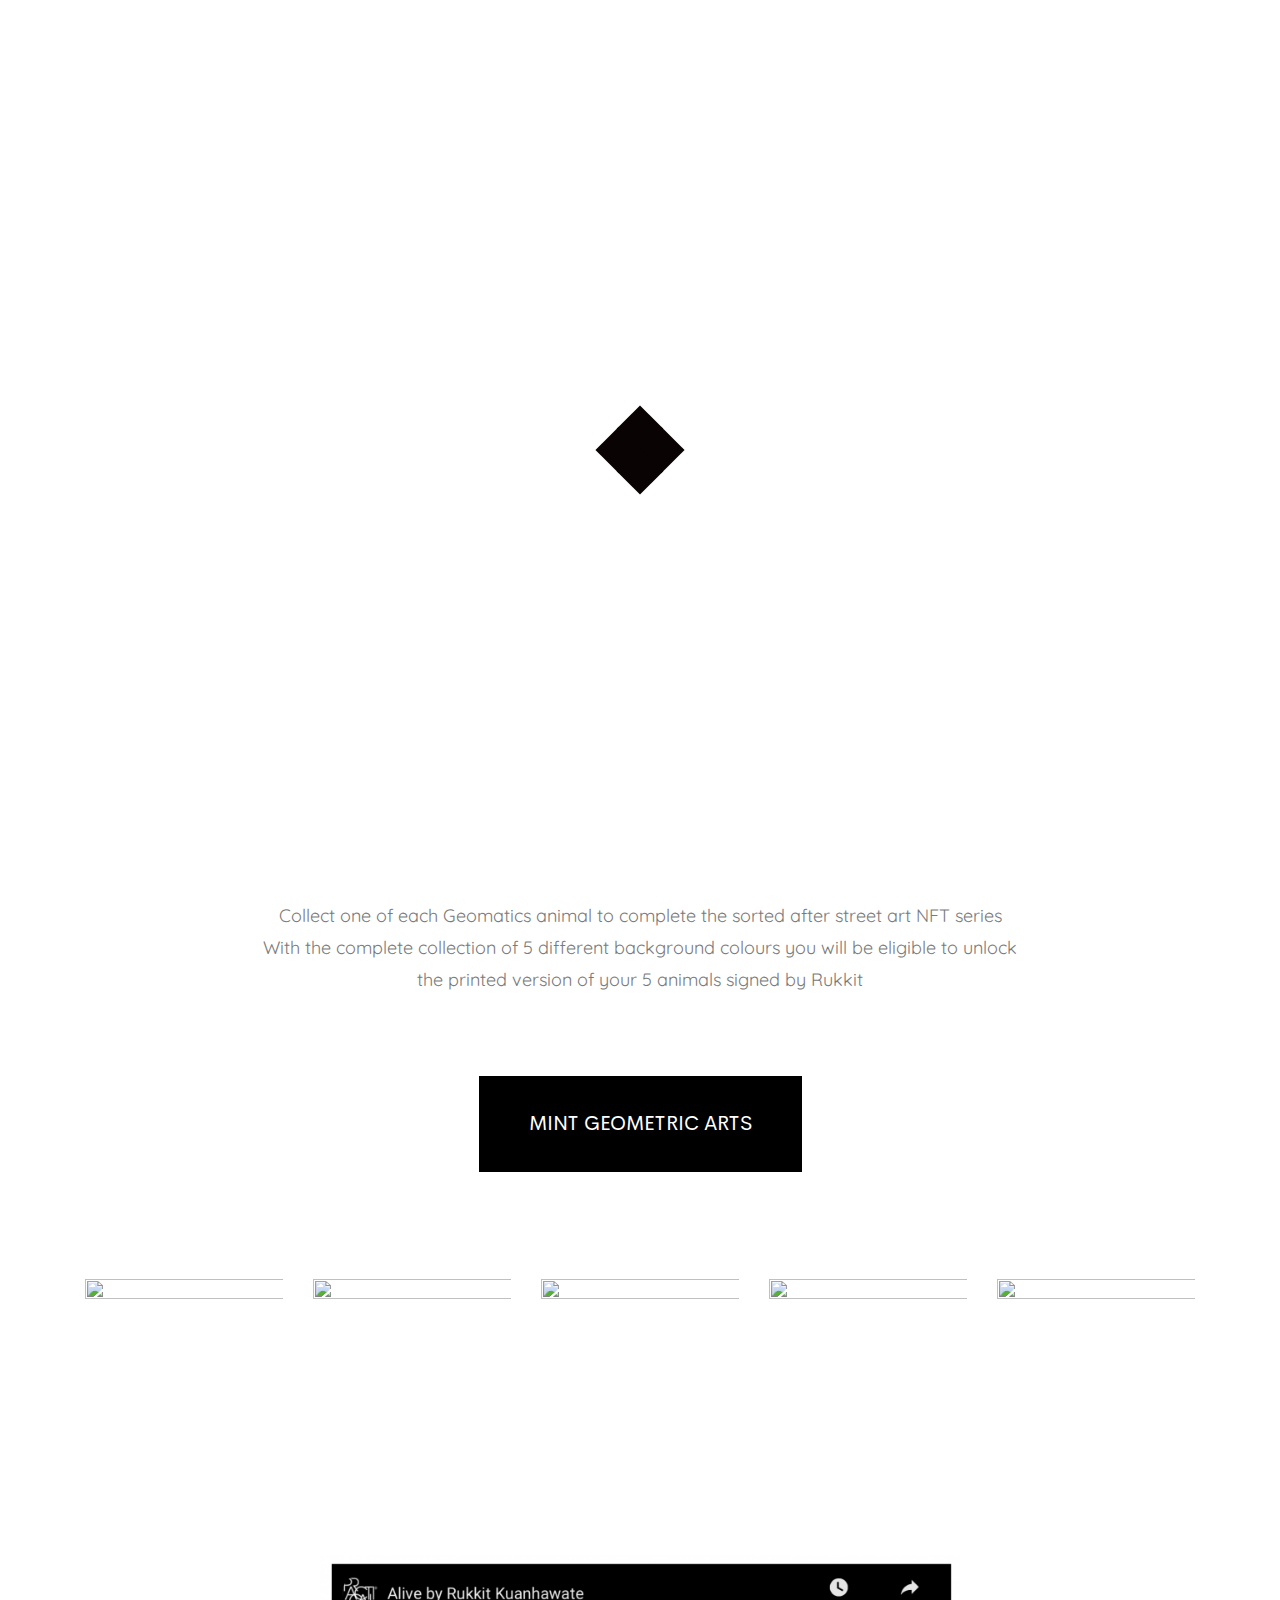
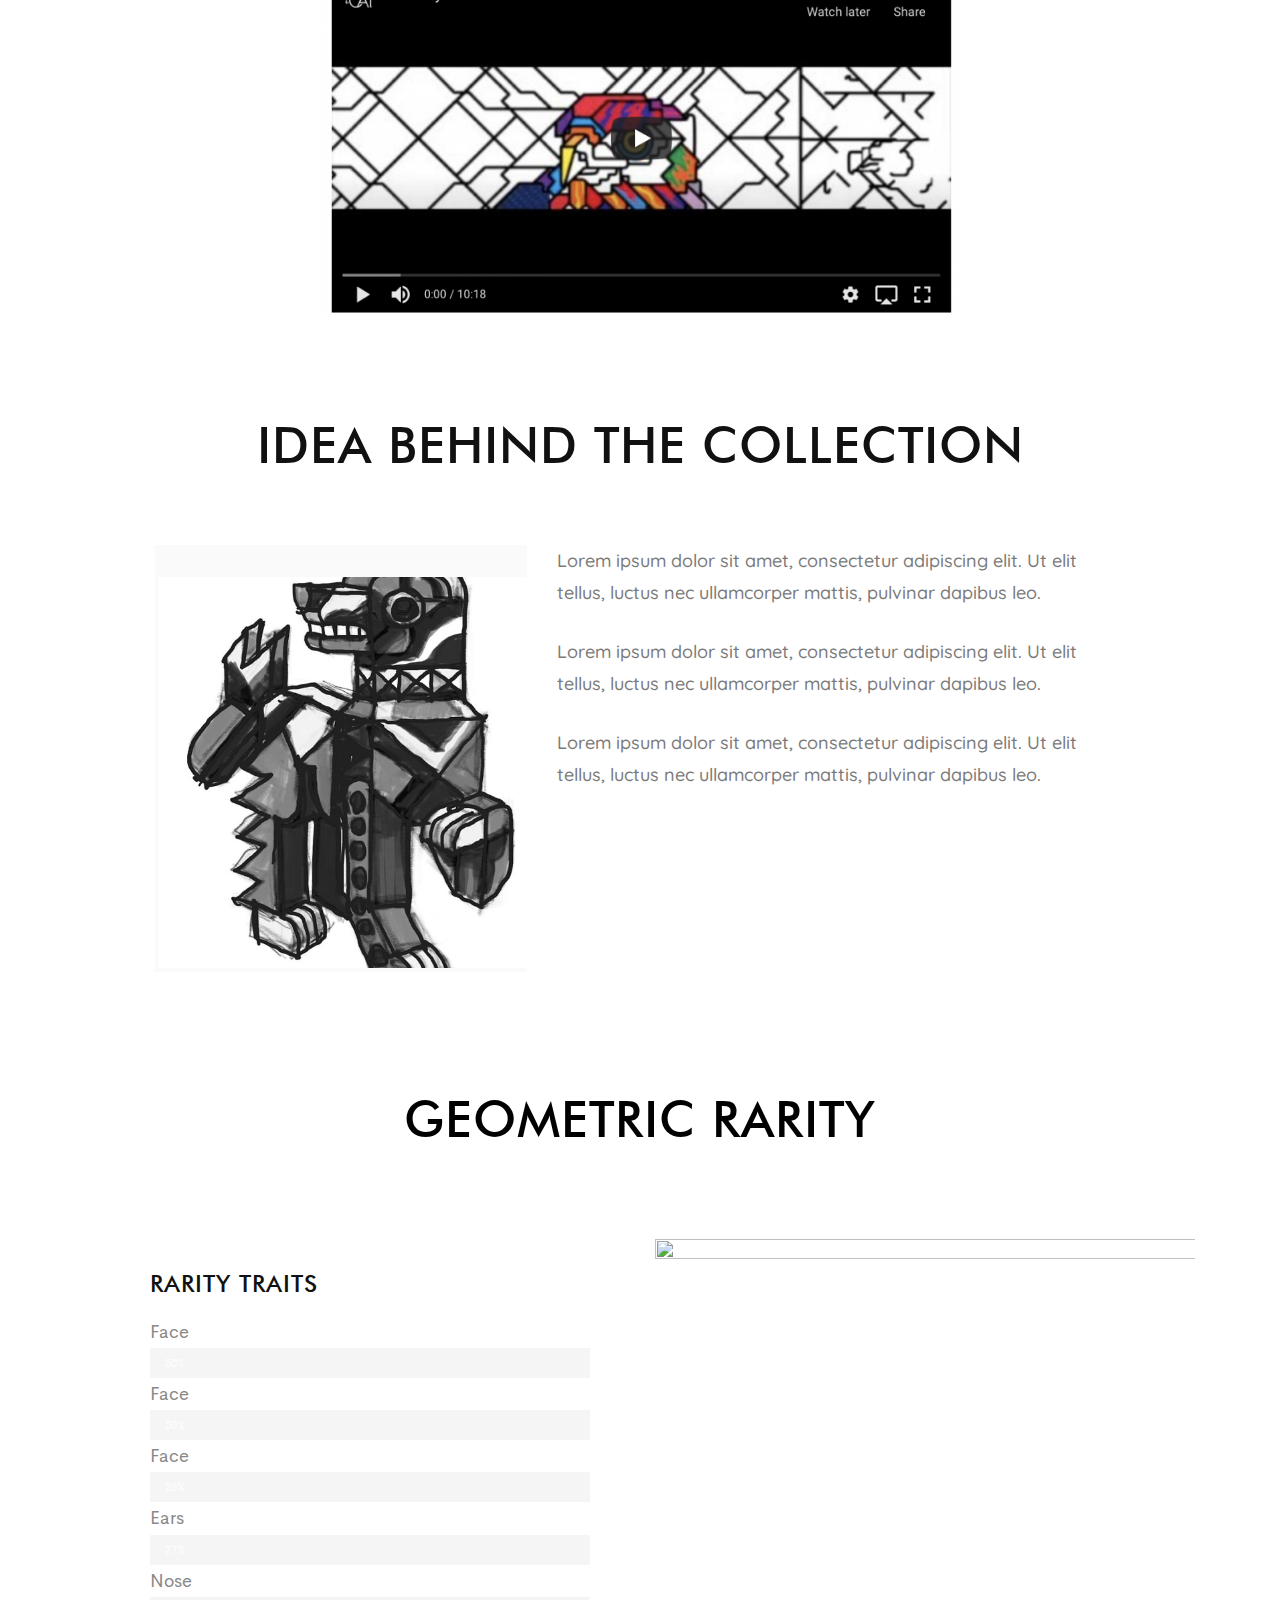
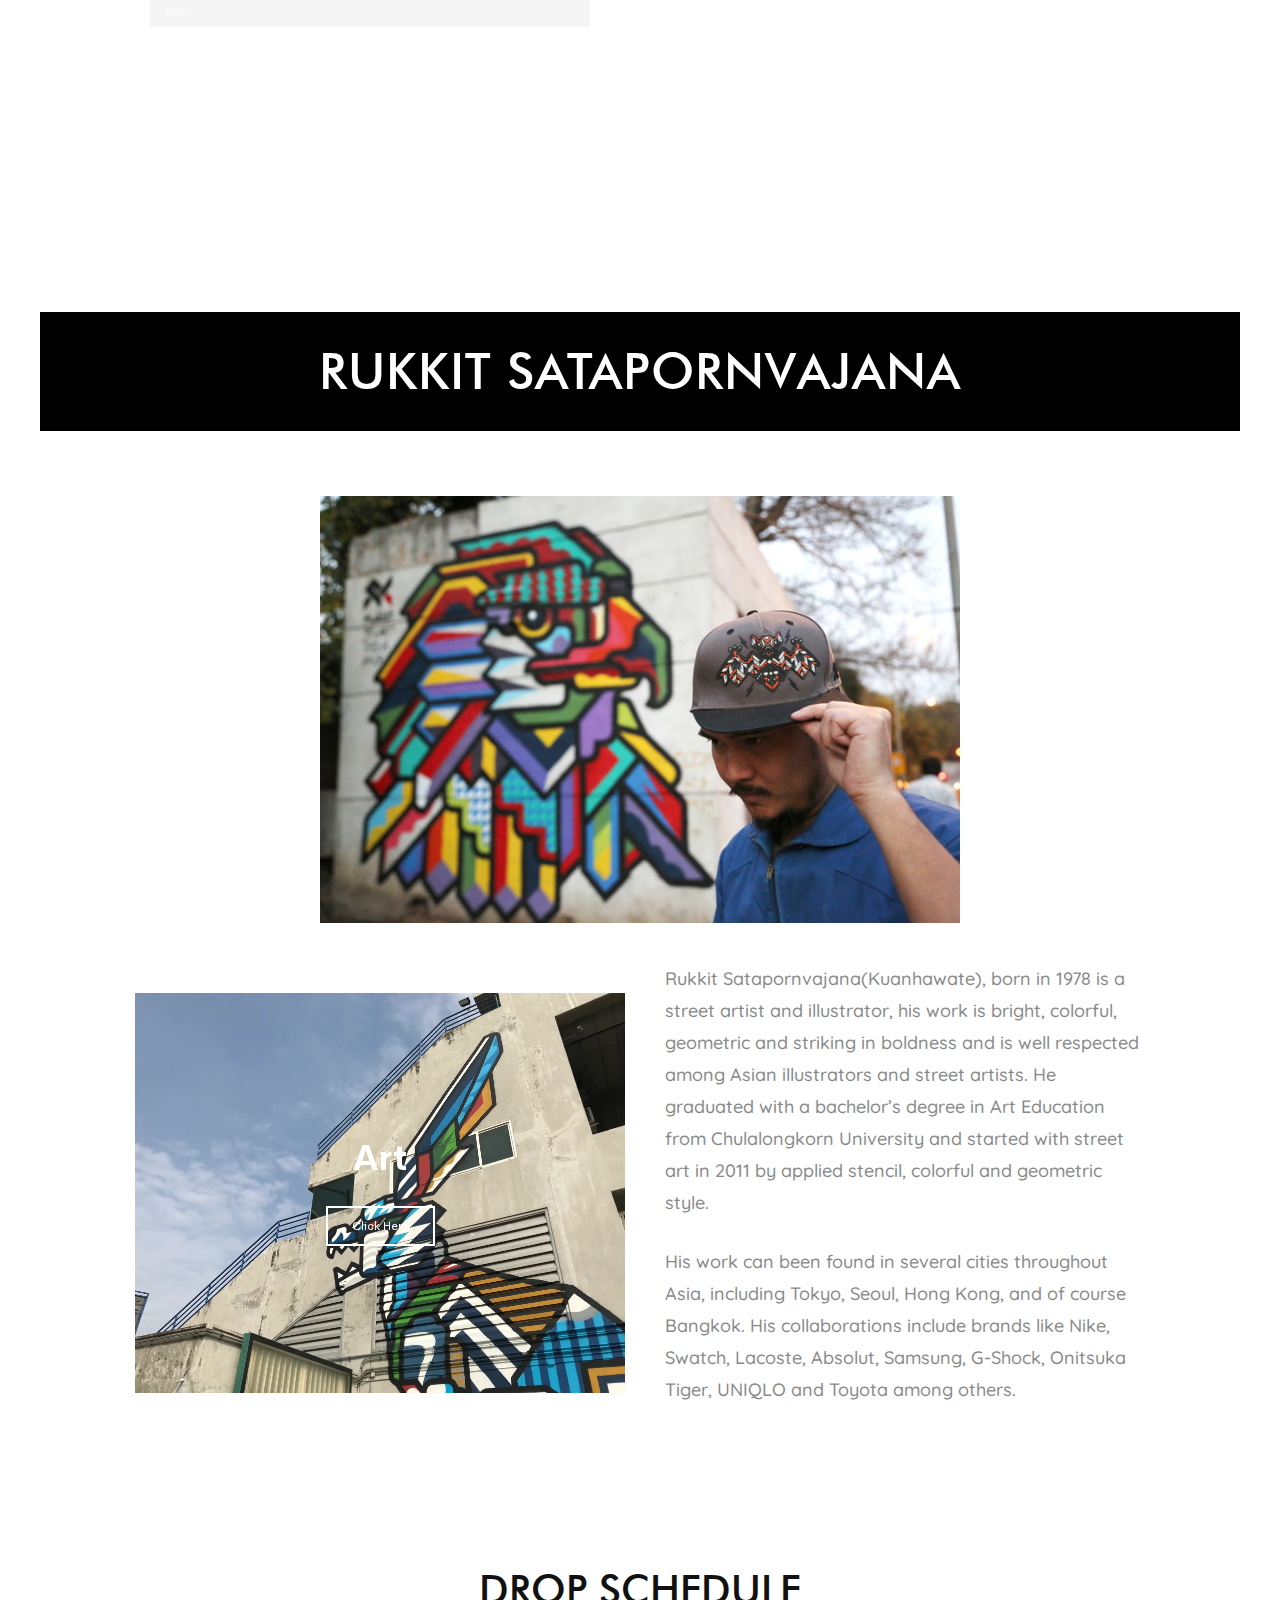
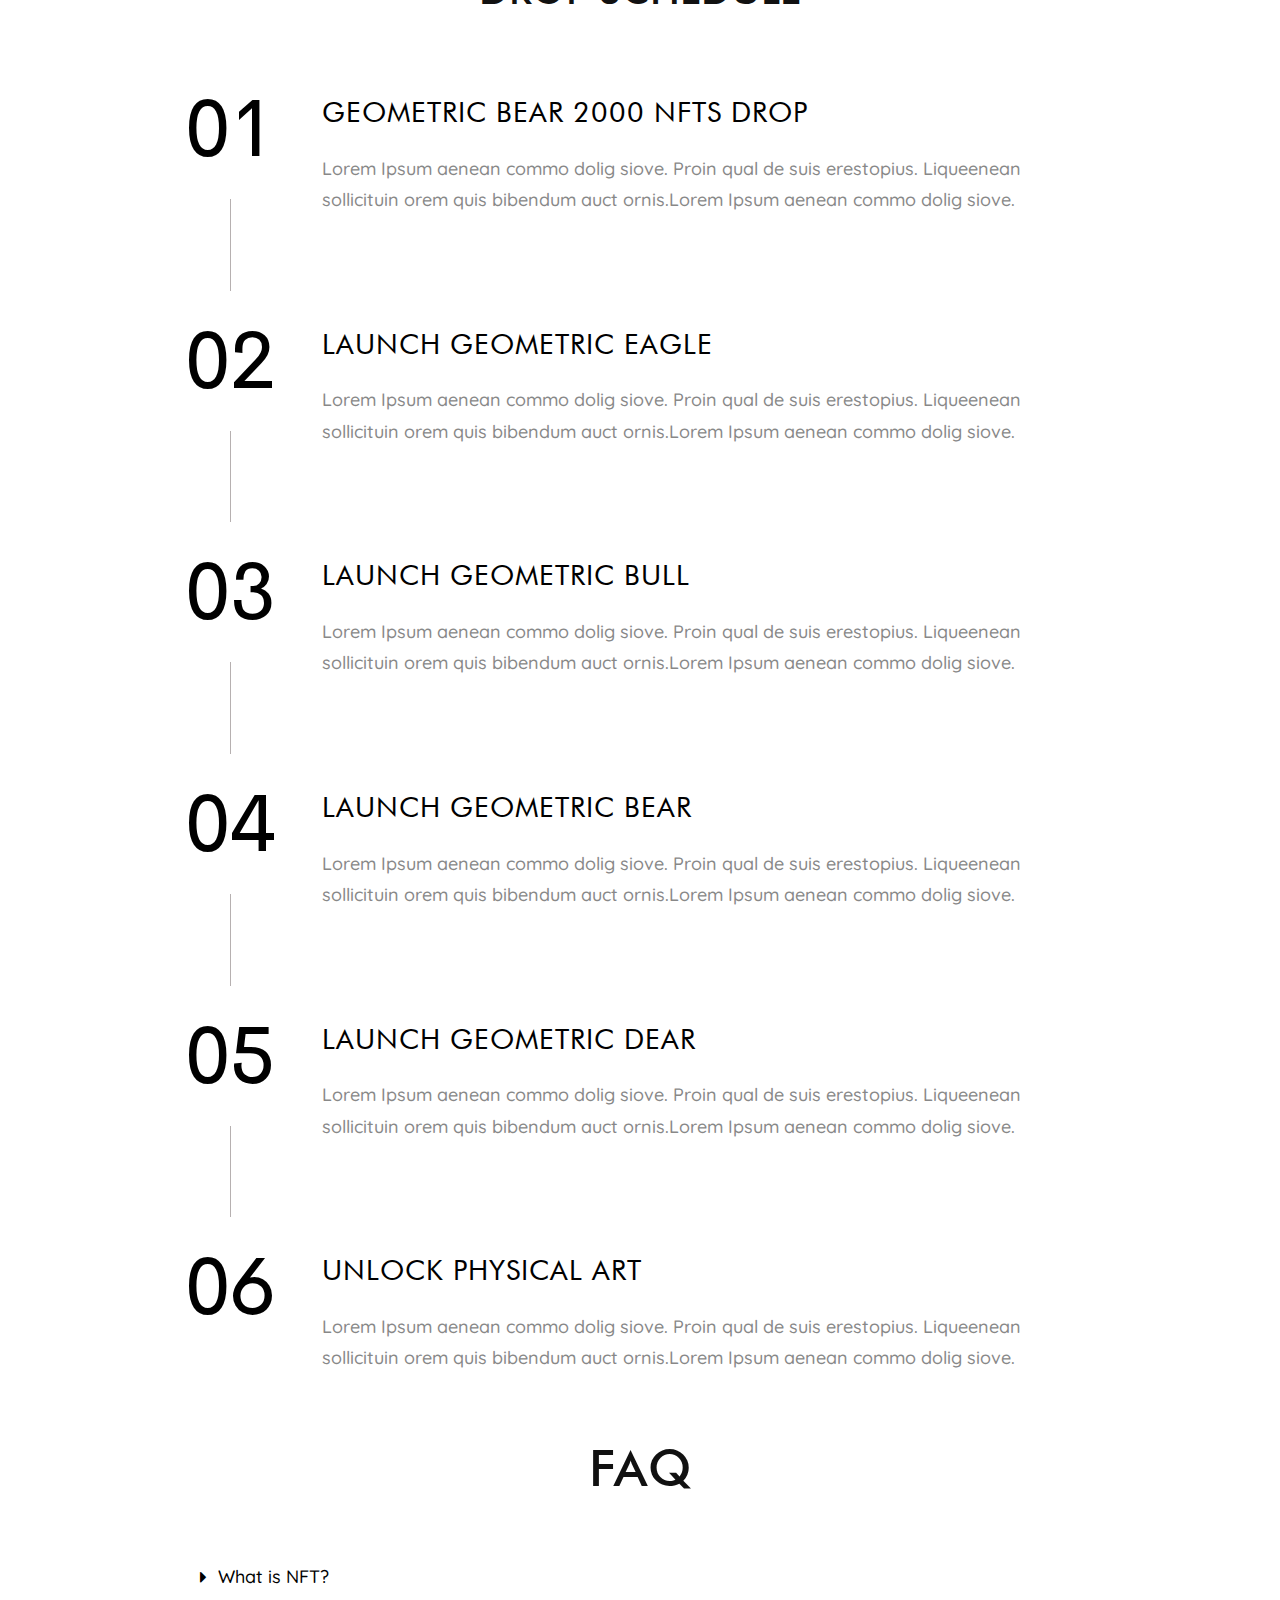
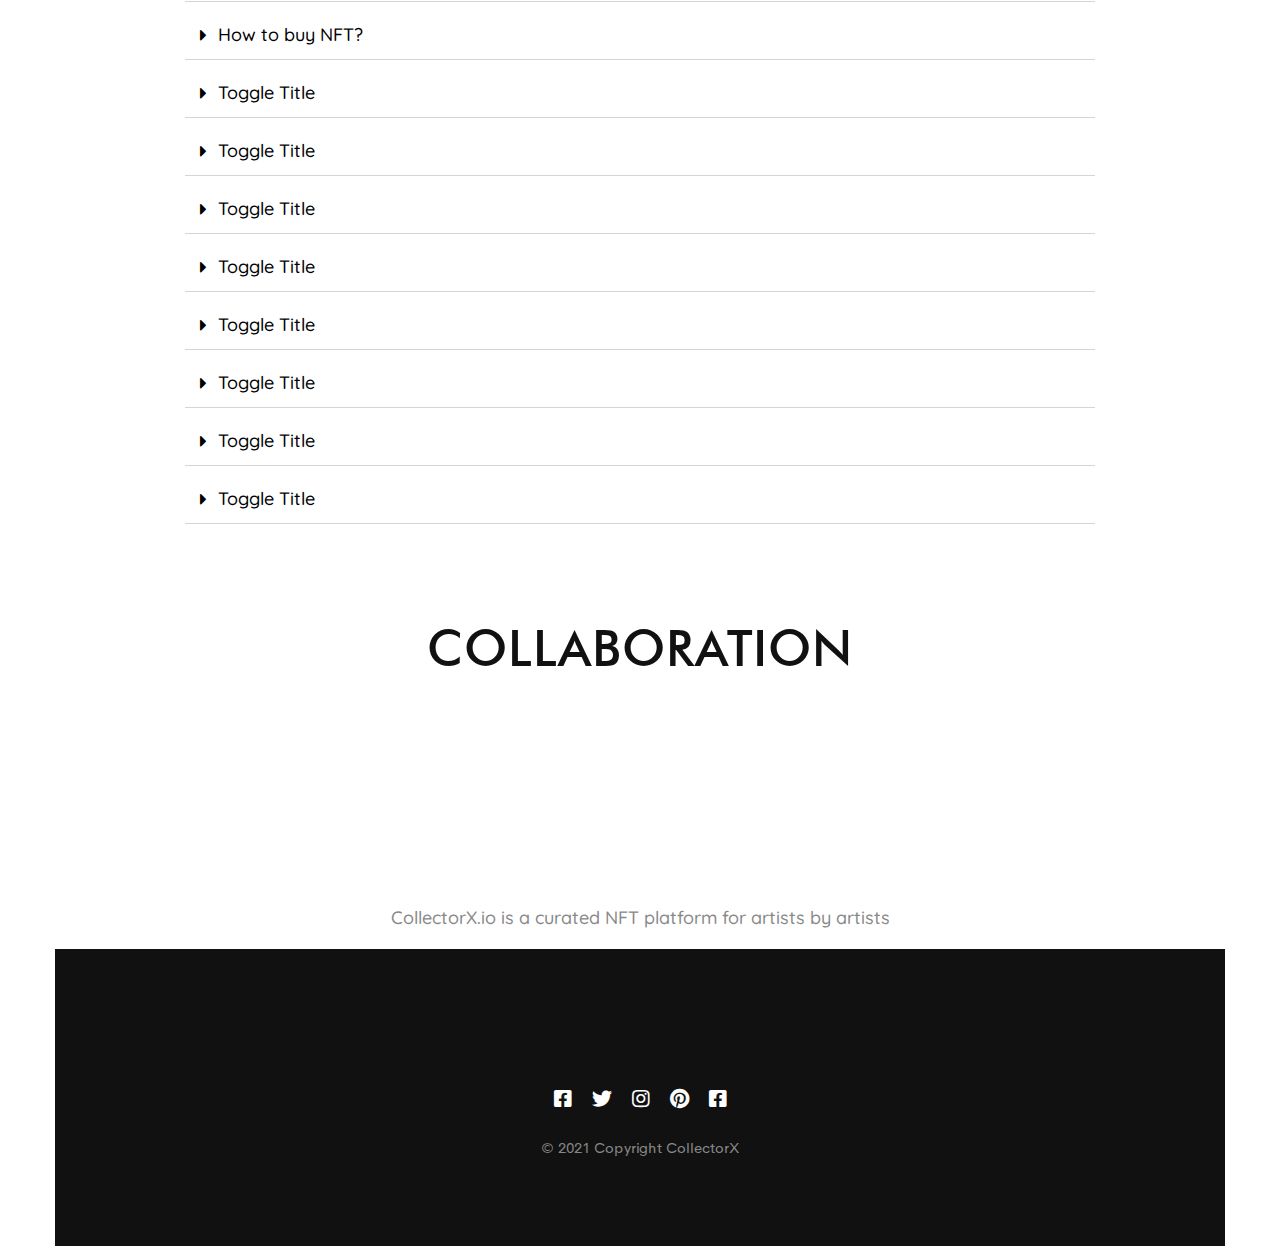
==== commit b47a3b9d: "2nd" ====
--- a/index.html
+++ b/index.html
@@ -32,7 +32,7 @@
 <link rel='stylesheet' href='css/elementor-css-post-6298.css'>
 <link rel='stylesheet' href='css/elementor-css-post-4478.css'>
 <link rel='stylesheet' href='css/billey-child-style.css'>
-<link rel='stylesheet' href='css/5958.css'>
+<link rel='stylesheet' href='css/7148.css'>
 		<script>
 			/* <![CDATA[ */
 			var rcewpp = {
@@ -141,7 +141,7 @@
 					
 						<div class="rich-snippet display-none">
 	<h1 class="entry-title">rukkit</h1>	<span class="published">August 7, 2021</span>
-		<span class="updated" data-time="2021-08-08 5:52">2021-08-08 5:52</span>
+		<span class="updated" data-time="2021-08-08 6:51">2021-08-08 6:51</span>
 </div>
 
 						
@@ -309,7 +309,7 @@
 				</div>
 				<div class="elementor-element elementor-element-037bf5b elementor-widget elementor-widget-heading" data-id="037bf5b" data-element_type="widget" data-widget_type="heading.default">
 				<div class="elementor-widget-container">
-			<h2 class="elementor-heading-title elementor-size-default">Rarity</h2>		</div>
+			<h2 class="elementor-heading-title elementor-size-default">Rarity Traits</h2>		</div>
 				</div>
 				<div class="elementor-element elementor-element-55c0713 elementor-progress-percentage-inside elementor-widget elementor-widget-progress" data-id="55c0713" data-element_type="widget" data-widget_type="progress.default">
 				<div class="elementor-widget-container">
@@ -436,7 +436,7 @@
 			<div class="elementor-widget-wrap elementor-element-populated">
 								<div class="elementor-element elementor-element-62b09d9 elementor-widget elementor-widget-text-editor" data-id="62b09d9" data-element_type="widget" data-widget_type="text-editor.default">
 				<div class="elementor-widget-container">
-								<p>Rukkit Satapornvajana(Kuanhawate),<span style="letter-spacing: 0em;"> born in 1978 He is a graphic designer and street artist. He graduated with a bachelor&#8217;s degree in Art Education from Chulalongkorn University, He stated painting on street in 2011 by applied stencil, colorful and geometric style</span></p>						</div>
+								<p>Rukkit Satapornvajana(Kuanhawate), born in 1978 is a street artist and illustrator, his work is bright, colorful, geometric and striking in boldness and is well respected among Asian illustrators and street artists. He graduated with a bachelor&#8217;s degree in Art Education from Chulalongkorn University and started with street art in 2011 by applied stencil, colorful and geometric style.</p><p>His work can been found in several cities throughout Asia, including Tokyo, Seoul, Hong Kong, and of course Bangkok. His collaborations include brands like Nike, Swatch, Lacoste, Absolut, Samsung, G-Shock, Onitsuka Tiger, UNIQLO and Toyota among others.</p>						</div>
 				</div>
 					</div>
 		</div>
--- a/css/elementor-css-post-6298.css
+++ b/css/elementor-css-post-6298.css
@@ -1,2 +1,2 @@
-.elementor-6298 .elementor-element.elementor-element-cf5ca42 > .elementor-container > .elementor-row{align-items:stretch;}.elementor-6298 .elementor-element.elementor-element-cf5ca42:not(.elementor-motion-effects-element-type-background), .elementor-6298 .elementor-element.elementor-element-cf5ca42 > .elementor-motion-effects-container > .elementor-motion-effects-layer{background-color:#2b318b;}.elementor-6298 .elementor-element.elementor-element-cf5ca42{transition:background 0.3s, border 0.3s, border-radius 0.3s, box-shadow 0.3s;padding:0px 0px 0px 0px;}.elementor-6298 .elementor-element.elementor-element-cf5ca42 > .elementor-background-overlay{transition:background 0.3s, border-radius 0.3s, opacity 0.3s;}.elementor-6298 .elementor-element.elementor-element-0160858 > .elementor-container > .elementor-row{align-items:stretch;}.elementor-6298 .elementor-element.elementor-element-e4671f0.elementor-widget-heading .elementor-heading-title a:hover{color:var( --e-global-color-text );}.elementor-6298 .elementor-element.elementor-element-e4671f0 .elementor-heading-title{font-size:var( --e-global-typography-25a01f0-font-size );text-transform:var( --e-global-typography-25a01f0-text-transform );line-height:var( --e-global-typography-25a01f0-line-height );letter-spacing:var( --e-global-typography-25a01f0-letter-spacing );}.elementor-6298 .elementor-element.elementor-element-e4671f0 .elementor-widget-container{display:flex;justify-content:center;}.elementor-6298 .elementor-element.elementor-element-9c3d4c9 > .elementor-container{max-width:800px;}.elementor-6298 .elementor-element.elementor-element-9c3d4c9 > .elementor-container > .elementor-row{align-items:stretch;}.elementor-6298 .elementor-element.elementor-element-1564948{text-align:center;color:var( --e-global-color-text );font-family:var( --e-global-typography-text-font-family ), Sans-serif;font-size:var( --e-global-typography-text-font-size );font-weight:var( --e-global-typography-text-font-weight );}.elementor-6298 .elementor-element.elementor-element-1564948 > .elementor-widget-container{padding:10px 010px 00px 10px;}.elementor-6298 .elementor-element.elementor-element-a5bd47e .elementor-button .elementor-align-icon-right{margin-left:0px;}.elementor-6298 .elementor-element.elementor-element-a5bd47e .elementor-button .elementor-align-icon-left{margin-right:0px;}.elementor-6298 .elementor-element.elementor-element-a5bd47e .elementor-button{font-size:var( --e-global-typography-1723644-font-size );line-height:var( --e-global-typography-1723644-line-height );letter-spacing:var( --e-global-typography-1723644-letter-spacing );background-color:var( --e-global-color-primary );border-radius:0px 0px 0px 0px;padding:30px 050px 30px 50px;}.elementor-6298 .elementor-element.elementor-element-a5bd47e .elementor-button:hover, .elementor-6298 .elementor-element.elementor-element-a5bd47e .elementor-button:focus{color:#FFFFFF;}.elementor-6298 .elementor-element.elementor-element-a5bd47e .elementor-button:hover svg, .elementor-6298 .elementor-element.elementor-element-a5bd47e .elementor-button:focus svg{fill:#FFFFFF;}.elementor-6298 .elementor-element.elementor-element-a5bd47e > .elementor-widget-container{margin:80px 80px 80px 80px;}.elementor-6298 .elementor-element.elementor-element-75eca09 > .elementor-container > .elementor-row{align-items:stretch;}.elementor-6298 .elementor-element.elementor-element-75eca09{margin-top:0px;margin-bottom:20px;}.elementor-6298 .elementor-element.elementor-element-430019b > .elementor-container > .elementor-row{align-items:stretch;}.elementor-6298 .elementor-element.elementor-element-430019b{margin-top:50px;margin-bottom:50px;}.elementor-6298 .elementor-element.elementor-element-5b79191 > .elementor-container > .elementor-row{align-items:stretch;}.elementor-6298 .elementor-element.elementor-element-5b79191{margin-top:20px;margin-bottom:0px;}.elementor-6298 .elementor-element.elementor-element-704e3da{text-align:center;}.elementor-6298 .elementor-element.elementor-element-704e3da .elementor-heading-title{font-size:var( --e-global-typography-25a01f0-font-size );text-transform:var( --e-global-typography-25a01f0-text-transform );line-height:var( --e-global-typography-25a01f0-line-height );letter-spacing:var( --e-global-typography-25a01f0-letter-spacing );}.elementor-6298 .elementor-element.elementor-element-bb225f4 > .elementor-container > .elementor-row{align-items:stretch;}.elementor-6298 .elementor-element.elementor-element-bb225f4{padding:020px 100px 050px 0100px;}.elementor-6298 .elementor-element.elementor-element-f6dd5f0{color:var( --e-global-color-text );font-family:var( --e-global-typography-text-font-family ), Sans-serif;font-size:var( --e-global-typography-text-font-size );font-weight:var( --e-global-typography-text-font-weight );}.elementor-6298 .elementor-element.elementor-element-01cd1dc > .elementor-container > .elementor-row{align-items:stretch;}.elementor-6298 .elementor-element.elementor-element-01cd1dc:not(.elementor-motion-effects-element-type-background), .elementor-6298 .elementor-element.elementor-element-01cd1dc > .elementor-motion-effects-container > .elementor-motion-effects-layer{background-color:#FFFFFF;}.elementor-6298 .elementor-element.elementor-element-01cd1dc{transition:background 0.3s, border 0.3s, border-radius 0.3s, box-shadow 0.3s;margin-top:1px;margin-bottom:1px;padding:2px 2px 2px 2px;}.elementor-6298 .elementor-element.elementor-element-01cd1dc > .elementor-background-overlay{transition:background 0.3s, border-radius 0.3s, opacity 0.3s;}.elementor-6298 .elementor-element.elementor-element-a901fbb{text-align:center;}.elementor-6298 .elementor-element.elementor-element-a901fbb .elementor-heading-title{color:#000000;font-size:var( --e-global-typography-25a01f0-font-size );text-transform:var( --e-global-typography-25a01f0-text-transform );line-height:var( --e-global-typography-25a01f0-line-height );letter-spacing:var( --e-global-typography-25a01f0-letter-spacing );}.elementor-6298 .elementor-element.elementor-element-a901fbb > .elementor-widget-container{margin:20px 40px 20px 40px;}.elementor-6298 .elementor-element.elementor-element-2225884 > .elementor-container > .elementor-row{align-items:stretch;}.elementor-6298 .elementor-element.elementor-element-2225884{margin-top:0px;margin-bottom:0px;padding:20px 20px 20px 20px;}.elementor-6298 .elementor-element.elementor-element-e6b9a8b > .elementor-element-populated.elementor-element-populated{padding:0px 40px 0px 60px;}.elementor-6298 .elementor-element.elementor-element-884e9d1 .elementor-spacer-inner{height:50px;}.elementor-6298 .elementor-element.elementor-element-037bf5b .elementor-heading-title{font-size:24px;text-transform:uppercase;letter-spacing:1px;}.elementor-6298 .elementor-element.elementor-element-037bf5b > .elementor-widget-container{margin:0px 0px 020px 0px;}.elementor-6298 .elementor-element.elementor-element-3f8ccf0 > .elementor-container > .elementor-row{align-items:stretch;}.elementor-6298 .elementor-element.elementor-element-3f8ccf0:not(.elementor-motion-effects-element-type-background), .elementor-6298 .elementor-element.elementor-element-3f8ccf0 > .elementor-motion-effects-container > .elementor-motion-effects-layer{background-color:#000000;}.elementor-6298 .elementor-element.elementor-element-3f8ccf0{transition:background 0.3s, border 0.3s, border-radius 0.3s, box-shadow 0.3s;margin-top:100px;margin-bottom:50px;}.elementor-6298 .elementor-element.elementor-element-3f8ccf0 > .elementor-background-overlay{transition:background 0.3s, border-radius 0.3s, opacity 0.3s;}.elementor-6298 .elementor-element.elementor-element-e5f8320{text-align:center;}.elementor-6298 .elementor-element.elementor-element-e5f8320 .elementor-heading-title{color:#FFFFFF;font-size:var( --e-global-typography-25a01f0-font-size );text-transform:var( --e-global-typography-25a01f0-text-transform );line-height:var( --e-global-typography-25a01f0-line-height );letter-spacing:var( --e-global-typography-25a01f0-letter-spacing );}.elementor-6298 .elementor-element.elementor-element-8212d34 > .elementor-container > .elementor-row{align-items:stretch;}.elementor-6298 .elementor-element.elementor-element-a9e7220 > .elementor-container > .elementor-row{align-items:stretch;}.elementor-6298 .elementor-element.elementor-element-a9e7220{padding:0px 80px 50px 80px;}.elementor-6298 .elementor-element.elementor-element-b9062b9 .elementor-repeater-item-68c1d35 .swiper-slide-bg{background-color:#833ca3;background-image:url(../images/img_0439.jpg.webp);background-size:cover;}.elementor-6298 .elementor-element.elementor-element-b9062b9 .elementor-repeater-item-6443576 .swiper-slide-bg{background-color:#4054b2;background-image:url(../images/img_2306.jpg.webp);background-size:cover;}.elementor-6298 .elementor-element.elementor-element-b9062b9 .elementor-repeater-item-0005481 .swiper-slide-bg{background-color:#1abc9c;background-image:url(../images/img_6565.jpg.webp);background-size:cover;}.elementor-6298 .elementor-element.elementor-element-b9062b9 .swiper-slide{height:400px;transition-duration:calc(5000ms*1.2);}.elementor-6298 .elementor-element.elementor-element-b9062b9 .swiper-slide-contents{max-width:66%;}.elementor-6298 .elementor-element.elementor-element-b9062b9 .swiper-slide-inner{text-align:center;}.elementor-6298 .elementor-element.elementor-element-62b09d9{font-family:var( --e-global-typography-text-font-family ), Sans-serif;font-size:var( --e-global-typography-text-font-size );font-weight:var( --e-global-typography-text-font-weight );}.elementor-6298 .elementor-element.elementor-element-62b09d9 > .elementor-widget-container{padding:67px 67px 67px 67px;}.elementor-6298 .elementor-element.elementor-element-c8675bc > .elementor-container > .elementor-row{align-items:stretch;}.elementor-6298 .elementor-element.elementor-element-0bad930 .elementor-spacer-inner{height:63px;}.elementor-6298 .elementor-element.elementor-element-76ce273{text-align:center;}.elementor-6298 .elementor-element.elementor-element-76ce273 > .elementor-widget-container{margin:0px 0px 80px 0px;padding:0px 0px 0px 0px;}.elementor-6298 .elementor-element.elementor-element-fd89780 .item{text-align:left;}.elementor-6298 .elementor-element.elementor-element-fd89780 .title{font-size:28px;text-transform:uppercase;font-style:normal;line-height:1.7em;letter-spacing:1px;color:var( --e-global-color-primary );}.elementor-6298 .elementor-element.elementor-element-fd89780 .description{font-family:var( --e-global-typography-text-font-family ), Sans-serif;font-size:var( --e-global-typography-text-font-size );font-weight:var( --e-global-typography-text-font-weight );}.elementor-6298 .elementor-element.elementor-element-fd89780 .count{color:#000000;}.elementor-6298 .elementor-element.elementor-element-fd89780 .line{background:#B6B0B0;}.elementor-6298 .elementor-element.elementor-element-fd89780 > .elementor-widget-container{margin:0px 10px 0px 0100px;padding:0px 90px 0px 0px;}.elementor-6298 .elementor-element.elementor-element-8e81e2d > .elementor-container > .elementor-row{align-items:stretch;}.elementor-6298 .elementor-element.elementor-element-b207e58{text-align:center;}.elementor-6298 .elementor-element.elementor-element-b207e58 .elementor-heading-title{font-size:var( --e-global-typography-25a01f0-font-size );text-transform:var( --e-global-typography-25a01f0-text-transform );line-height:var( --e-global-typography-25a01f0-line-height );letter-spacing:var( --e-global-typography-25a01f0-letter-spacing );}.elementor-6298 .elementor-element.elementor-element-b207e58 > .elementor-widget-container{margin:20px 0px 20px 0px;}.elementor-6298 .elementor-element.elementor-element-d5e1e6c .elementor-toggle-item:not(:last-child){margin-bottom:9px;}.elementor-6298 .elementor-element.elementor-element-d5e1e6c .elementor-toggle-title, .elementor-6298 .elementor-element.elementor-element-d5e1e6c .elementor-toggle-icon{color:var( --e-global-color-primary );}.elementor-6298 .elementor-element.elementor-element-d5e1e6c .elementor-toggle-title{font-family:var( --e-global-typography-text-font-family ), Sans-serif;font-size:var( --e-global-typography-text-font-size );font-weight:var( --e-global-typography-text-font-weight );}.elementor-6298 .elementor-element.elementor-element-d5e1e6c > .elementor-widget-container{padding:20px 100px 0px 100px;}.elementor-6298 .elementor-element.elementor-element-9529044 > .elementor-container > .elementor-row{align-items:stretch;}.elementor-6298 .elementor-element.elementor-element-9529044{margin-top:50px;margin-bottom:50px;}.elementor-6298 .elementor-element.elementor-element-e54fd7d{text-align:center;}.elementor-6298 .elementor-element.elementor-element-e54fd7d .elementor-heading-title{font-size:var( --e-global-typography-25a01f0-font-size );text-transform:var( --e-global-typography-25a01f0-text-transform );line-height:var( --e-global-typography-25a01f0-line-height );letter-spacing:var( --e-global-typography-25a01f0-letter-spacing );}.elementor-6298 .elementor-element.elementor-element-707af84 > .elementor-container > .elementor-row{align-items:stretch;}.elementor-6298 .elementor-element.elementor-element-0ca21b7 img{width:37%;height:80px;}.elementor-6298 .elementor-element.elementor-element-a76d544 > .elementor-container > .elementor-row{align-items:stretch;}.elementor-6298 .elementor-element.elementor-element-8b4b565{text-align:center;font-family:var( --e-global-typography-text-font-family ), Sans-serif;font-size:var( --e-global-typography-text-font-size );font-weight:var( --e-global-typography-text-font-weight );}@media(min-width:768px){.elementor-6298 .elementor-element.elementor-element-53bc73c{width:40.167%;}.elementor-6298 .elementor-element.elementor-element-3a25ae0{width:59.833%;}}@media(max-width:1024px){.elementor-6298 .elementor-element.elementor-element-e4671f0 .elementor-heading-title{font-size:var( --e-global-typography-25a01f0-font-size );line-height:var( --e-global-typography-25a01f0-line-height );letter-spacing:var( --e-global-typography-25a01f0-letter-spacing );}.elementor-6298 .elementor-element.elementor-element-1564948{font-size:var( --e-global-typography-text-font-size );}.elementor-6298 .elementor-element.elementor-element-a5bd47e .elementor-button{font-size:var( --e-global-typography-1723644-font-size );line-height:var( --e-global-typography-1723644-line-height );letter-spacing:var( --e-global-typography-1723644-letter-spacing );}.elementor-6298 .elementor-element.elementor-element-704e3da .elementor-heading-title{font-size:var( --e-global-typography-25a01f0-font-size );line-height:var( --e-global-typography-25a01f0-line-height );letter-spacing:var( --e-global-typography-25a01f0-letter-spacing );}.elementor-6298 .elementor-element.elementor-element-f6dd5f0{font-size:var( --e-global-typography-text-font-size );}.elementor-6298 .elementor-element.elementor-element-a901fbb .elementor-heading-title{font-size:var( --e-global-typography-25a01f0-font-size );line-height:var( --e-global-typography-25a01f0-line-height );letter-spacing:var( --e-global-typography-25a01f0-letter-spacing );}.elementor-6298 .elementor-element.elementor-element-e5f8320 .elementor-heading-title{font-size:var( --e-global-typography-25a01f0-font-size );line-height:var( --e-global-typography-25a01f0-line-height );letter-spacing:var( --e-global-typography-25a01f0-letter-spacing );}.elementor-6298 .elementor-element.elementor-element-62b09d9{font-size:var( --e-global-typography-text-font-size );}.elementor-6298 .elementor-element.elementor-element-fd89780 .description{font-size:var( --e-global-typography-text-font-size );}.elementor-6298 .elementor-element.elementor-element-b207e58 .elementor-heading-title{font-size:var( --e-global-typography-25a01f0-font-size );line-height:var( --e-global-typography-25a01f0-line-height );letter-spacing:var( --e-global-typography-25a01f0-letter-spacing );}.elementor-6298 .elementor-element.elementor-element-d5e1e6c .elementor-toggle-title{font-size:var( --e-global-typography-text-font-size );}.elementor-6298 .elementor-element.elementor-element-e54fd7d .elementor-heading-title{font-size:var( --e-global-typography-25a01f0-font-size );line-height:var( --e-global-typography-25a01f0-line-height );letter-spacing:var( --e-global-typography-25a01f0-letter-spacing );}.elementor-6298 .elementor-element.elementor-element-8b4b565{font-size:var( --e-global-typography-text-font-size );}}@media(max-width:767px){.elementor-6298 .elementor-element.elementor-element-e4671f0 .elementor-heading-title{font-size:var( --e-global-typography-25a01f0-font-size );line-height:var( --e-global-typography-25a01f0-line-height );letter-spacing:var( --e-global-typography-25a01f0-letter-spacing );}.elementor-6298 .elementor-element.elementor-element-1564948{font-size:var( --e-global-typography-text-font-size );}.elementor-6298 .elementor-element.elementor-element-a5bd47e .elementor-button{font-size:var( --e-global-typography-1723644-font-size );line-height:var( --e-global-typography-1723644-line-height );letter-spacing:var( --e-global-typography-1723644-letter-spacing );}.elementor-6298 .elementor-element.elementor-element-704e3da .elementor-heading-title{font-size:var( --e-global-typography-25a01f0-font-size );line-height:var( --e-global-typography-25a01f0-line-height );letter-spacing:var( --e-global-typography-25a01f0-letter-spacing );}.elementor-6298 .elementor-element.elementor-element-f6dd5f0{font-size:var( --e-global-typography-text-font-size );}.elementor-6298 .elementor-element.elementor-element-a901fbb .elementor-heading-title{font-size:var( --e-global-typography-25a01f0-font-size );line-height:var( --e-global-typography-25a01f0-line-height );letter-spacing:var( --e-global-typography-25a01f0-letter-spacing );}.elementor-6298 .elementor-element.elementor-element-e5f8320 .elementor-heading-title{font-size:var( --e-global-typography-25a01f0-font-size );line-height:var( --e-global-typography-25a01f0-line-height );letter-spacing:var( --e-global-typography-25a01f0-letter-spacing );}.elementor-6298 .elementor-element.elementor-element-62b09d9{font-size:var( --e-global-typography-text-font-size );}.elementor-6298 .elementor-element.elementor-element-fd89780 .description{font-size:var( --e-global-typography-text-font-size );}.elementor-6298 .elementor-element.elementor-element-b207e58 .elementor-heading-title{font-size:var( --e-global-typography-25a01f0-font-size );line-height:var( --e-global-typography-25a01f0-line-height );letter-spacing:var( --e-global-typography-25a01f0-letter-spacing );}.elementor-6298 .elementor-element.elementor-element-d5e1e6c .elementor-toggle-title{font-size:var( --e-global-typography-text-font-size );}.elementor-6298 .elementor-element.elementor-element-e54fd7d .elementor-heading-title{font-size:var( --e-global-typography-25a01f0-font-size );line-height:var( --e-global-typography-25a01f0-line-height );letter-spacing:var( --e-global-typography-25a01f0-letter-spacing );}.elementor-6298 .elementor-element.elementor-element-8b4b565{font-size:var( --e-global-typography-text-font-size );}}
+.elementor-6298 .elementor-element.elementor-element-cf5ca42 > .elementor-container > .elementor-row{align-items:stretch;}.elementor-6298 .elementor-element.elementor-element-cf5ca42:not(.elementor-motion-effects-element-type-background), .elementor-6298 .elementor-element.elementor-element-cf5ca42 > .elementor-motion-effects-container > .elementor-motion-effects-layer{background-color:#2b318b;}.elementor-6298 .elementor-element.elementor-element-cf5ca42{transition:background 0.3s, border 0.3s, border-radius 0.3s, box-shadow 0.3s;padding:0px 0px 0px 0px;}.elementor-6298 .elementor-element.elementor-element-cf5ca42 > .elementor-background-overlay{transition:background 0.3s, border-radius 0.3s, opacity 0.3s;}.elementor-6298 .elementor-element.elementor-element-0160858 > .elementor-container > .elementor-row{align-items:stretch;}.elementor-6298 .elementor-element.elementor-element-e4671f0.elementor-widget-heading .elementor-heading-title a:hover{color:var( --e-global-color-text );}.elementor-6298 .elementor-element.elementor-element-e4671f0 .elementor-heading-title{font-size:var( --e-global-typography-25a01f0-font-size );text-transform:var( --e-global-typography-25a01f0-text-transform );line-height:var( --e-global-typography-25a01f0-line-height );letter-spacing:var( --e-global-typography-25a01f0-letter-spacing );}.elementor-6298 .elementor-element.elementor-element-e4671f0 .elementor-widget-container{display:flex;justify-content:center;}.elementor-6298 .elementor-element.elementor-element-9c3d4c9 > .elementor-container{max-width:800px;}.elementor-6298 .elementor-element.elementor-element-9c3d4c9 > .elementor-container > .elementor-row{align-items:stretch;}.elementor-6298 .elementor-element.elementor-element-1564948{text-align:center;color:var( --e-global-color-text );font-family:var( --e-global-typography-text-font-family ), Sans-serif;font-size:var( --e-global-typography-text-font-size );font-weight:var( --e-global-typography-text-font-weight );}.elementor-6298 .elementor-element.elementor-element-1564948 > .elementor-widget-container{padding:10px 010px 00px 10px;}.elementor-6298 .elementor-element.elementor-element-a5bd47e .elementor-button .elementor-align-icon-right{margin-left:0px;}.elementor-6298 .elementor-element.elementor-element-a5bd47e .elementor-button .elementor-align-icon-left{margin-right:0px;}.elementor-6298 .elementor-element.elementor-element-a5bd47e .elementor-button{font-size:var( --e-global-typography-1723644-font-size );line-height:var( --e-global-typography-1723644-line-height );letter-spacing:var( --e-global-typography-1723644-letter-spacing );background-color:var( --e-global-color-primary );border-radius:0px 0px 0px 0px;padding:30px 050px 30px 50px;}.elementor-6298 .elementor-element.elementor-element-a5bd47e .elementor-button:hover, .elementor-6298 .elementor-element.elementor-element-a5bd47e .elementor-button:focus{color:#FFFFFF;}.elementor-6298 .elementor-element.elementor-element-a5bd47e .elementor-button:hover svg, .elementor-6298 .elementor-element.elementor-element-a5bd47e .elementor-button:focus svg{fill:#FFFFFF;}.elementor-6298 .elementor-element.elementor-element-a5bd47e > .elementor-widget-container{margin:80px 80px 80px 80px;}.elementor-6298 .elementor-element.elementor-element-75eca09 > .elementor-container > .elementor-row{align-items:stretch;}.elementor-6298 .elementor-element.elementor-element-75eca09{margin-top:0px;margin-bottom:20px;}.elementor-6298 .elementor-element.elementor-element-430019b > .elementor-container > .elementor-row{align-items:stretch;}.elementor-6298 .elementor-element.elementor-element-430019b{margin-top:50px;margin-bottom:50px;}.elementor-6298 .elementor-element.elementor-element-5b79191 > .elementor-container > .elementor-row{align-items:stretch;}.elementor-6298 .elementor-element.elementor-element-5b79191{margin-top:20px;margin-bottom:0px;}.elementor-6298 .elementor-element.elementor-element-704e3da{text-align:center;}.elementor-6298 .elementor-element.elementor-element-704e3da .elementor-heading-title{font-size:var( --e-global-typography-25a01f0-font-size );text-transform:var( --e-global-typography-25a01f0-text-transform );line-height:var( --e-global-typography-25a01f0-line-height );letter-spacing:var( --e-global-typography-25a01f0-letter-spacing );}.elementor-6298 .elementor-element.elementor-element-bb225f4 > .elementor-container > .elementor-row{align-items:stretch;}.elementor-6298 .elementor-element.elementor-element-bb225f4{padding:020px 100px 050px 0100px;}.elementor-6298 .elementor-element.elementor-element-f6dd5f0{color:var( --e-global-color-text );font-family:var( --e-global-typography-text-font-family ), Sans-serif;font-size:var( --e-global-typography-text-font-size );font-weight:var( --e-global-typography-text-font-weight );}.elementor-6298 .elementor-element.elementor-element-01cd1dc > .elementor-container > .elementor-row{align-items:stretch;}.elementor-6298 .elementor-element.elementor-element-01cd1dc:not(.elementor-motion-effects-element-type-background), .elementor-6298 .elementor-element.elementor-element-01cd1dc > .elementor-motion-effects-container > .elementor-motion-effects-layer{background-color:#FFFFFF;}.elementor-6298 .elementor-element.elementor-element-01cd1dc{transition:background 0.3s, border 0.3s, border-radius 0.3s, box-shadow 0.3s;margin-top:1px;margin-bottom:1px;padding:2px 2px 2px 2px;}.elementor-6298 .elementor-element.elementor-element-01cd1dc > .elementor-background-overlay{transition:background 0.3s, border-radius 0.3s, opacity 0.3s;}.elementor-6298 .elementor-element.elementor-element-a901fbb{text-align:center;}.elementor-6298 .elementor-element.elementor-element-a901fbb .elementor-heading-title{color:#000000;font-size:var( --e-global-typography-25a01f0-font-size );text-transform:var( --e-global-typography-25a01f0-text-transform );line-height:var( --e-global-typography-25a01f0-line-height );letter-spacing:var( --e-global-typography-25a01f0-letter-spacing );}.elementor-6298 .elementor-element.elementor-element-a901fbb > .elementor-widget-container{margin:20px 40px 20px 40px;}.elementor-6298 .elementor-element.elementor-element-2225884 > .elementor-container > .elementor-row{align-items:stretch;}.elementor-6298 .elementor-element.elementor-element-2225884{margin-top:0px;margin-bottom:0px;padding:20px 20px 20px 20px;}.elementor-6298 .elementor-element.elementor-element-e6b9a8b > .elementor-element-populated.elementor-element-populated{padding:0px 50px 0px 80px;}.elementor-6298 .elementor-element.elementor-element-884e9d1 .elementor-spacer-inner{height:50px;}.elementor-6298 .elementor-element.elementor-element-037bf5b .elementor-heading-title{font-size:24px;text-transform:uppercase;letter-spacing:1px;}.elementor-6298 .elementor-element.elementor-element-037bf5b > .elementor-widget-container{margin:0px 0px 020px 0px;}.elementor-6298 .elementor-element.elementor-element-3f8ccf0 > .elementor-container > .elementor-row{align-items:stretch;}.elementor-6298 .elementor-element.elementor-element-3f8ccf0:not(.elementor-motion-effects-element-type-background), .elementor-6298 .elementor-element.elementor-element-3f8ccf0 > .elementor-motion-effects-container > .elementor-motion-effects-layer{background-color:#000000;}.elementor-6298 .elementor-element.elementor-element-3f8ccf0{transition:background 0.3s, border 0.3s, border-radius 0.3s, box-shadow 0.3s;margin-top:100px;margin-bottom:50px;}.elementor-6298 .elementor-element.elementor-element-3f8ccf0 > .elementor-background-overlay{transition:background 0.3s, border-radius 0.3s, opacity 0.3s;}.elementor-6298 .elementor-element.elementor-element-e5f8320{text-align:center;}.elementor-6298 .elementor-element.elementor-element-e5f8320 .elementor-heading-title{color:#FFFFFF;font-size:var( --e-global-typography-25a01f0-font-size );text-transform:var( --e-global-typography-25a01f0-text-transform );line-height:var( --e-global-typography-25a01f0-line-height );letter-spacing:var( --e-global-typography-25a01f0-letter-spacing );}.elementor-6298 .elementor-element.elementor-element-8212d34 > .elementor-container > .elementor-row{align-items:stretch;}.elementor-6298 .elementor-element.elementor-element-a9e7220 > .elementor-container > .elementor-row{align-items:stretch;}.elementor-6298 .elementor-element.elementor-element-a9e7220{padding:0px 80px 50px 80px;}.elementor-6298 .elementor-element.elementor-element-b9062b9 .elementor-repeater-item-68c1d35 .swiper-slide-bg{background-color:#833ca3;background-image:url(../images/img_0439.jpg.webp);background-size:cover;}.elementor-6298 .elementor-element.elementor-element-b9062b9 .elementor-repeater-item-6443576 .swiper-slide-bg{background-color:#4054b2;background-image:url(../images/img_2306.jpg.webp);background-size:cover;}.elementor-6298 .elementor-element.elementor-element-b9062b9 .elementor-repeater-item-0005481 .swiper-slide-bg{background-color:#1abc9c;background-image:url(../images/img_6565.jpg.webp);background-size:cover;}.elementor-6298 .elementor-element.elementor-element-b9062b9 .swiper-slide{height:400px;transition-duration:calc(5000ms*1.2);}.elementor-6298 .elementor-element.elementor-element-b9062b9 .swiper-slide-contents{max-width:66%;}.elementor-6298 .elementor-element.elementor-element-b9062b9 .swiper-slide-inner{text-align:center;}.elementor-6298 .elementor-element.elementor-element-b9062b9 > .elementor-widget-container{padding:040px 0px 0px 0px;}.elementor-6298 .elementor-element.elementor-element-62b09d9{font-family:var( --e-global-typography-text-font-family ), Sans-serif;font-size:var( --e-global-typography-text-font-size );font-weight:var( --e-global-typography-text-font-weight );}.elementor-6298 .elementor-element.elementor-element-62b09d9 > .elementor-widget-container{padding:010px 0px 20px 10px;}.elementor-6298 .elementor-element.elementor-element-c8675bc > .elementor-container > .elementor-row{align-items:stretch;}.elementor-6298 .elementor-element.elementor-element-0bad930 .elementor-spacer-inner{height:63px;}.elementor-6298 .elementor-element.elementor-element-76ce273{text-align:center;}.elementor-6298 .elementor-element.elementor-element-76ce273 > .elementor-widget-container{margin:0px 0px 80px 0px;padding:0px 0px 0px 0px;}.elementor-6298 .elementor-element.elementor-element-fd89780 .item{text-align:left;}.elementor-6298 .elementor-element.elementor-element-fd89780 .title{font-size:28px;text-transform:uppercase;font-style:normal;line-height:1.7em;letter-spacing:1px;color:var( --e-global-color-primary );}.elementor-6298 .elementor-element.elementor-element-fd89780 .description{font-family:var( --e-global-typography-text-font-family ), Sans-serif;font-size:var( --e-global-typography-text-font-size );font-weight:var( --e-global-typography-text-font-weight );}.elementor-6298 .elementor-element.elementor-element-fd89780 .count{color:#000000;}.elementor-6298 .elementor-element.elementor-element-fd89780 .line{background:#B6B0B0;}.elementor-6298 .elementor-element.elementor-element-fd89780 > .elementor-widget-container{margin:0px 10px 0px 0100px;padding:0px 90px 0px 0px;}.elementor-6298 .elementor-element.elementor-element-8e81e2d > .elementor-container > .elementor-row{align-items:stretch;}.elementor-6298 .elementor-element.elementor-element-b207e58{text-align:center;}.elementor-6298 .elementor-element.elementor-element-b207e58 .elementor-heading-title{font-size:var( --e-global-typography-25a01f0-font-size );text-transform:var( --e-global-typography-25a01f0-text-transform );line-height:var( --e-global-typography-25a01f0-line-height );letter-spacing:var( --e-global-typography-25a01f0-letter-spacing );}.elementor-6298 .elementor-element.elementor-element-b207e58 > .elementor-widget-container{margin:20px 0px 20px 0px;}.elementor-6298 .elementor-element.elementor-element-d5e1e6c .elementor-toggle-item:not(:last-child){margin-bottom:9px;}.elementor-6298 .elementor-element.elementor-element-d5e1e6c .elementor-toggle-title, .elementor-6298 .elementor-element.elementor-element-d5e1e6c .elementor-toggle-icon{color:var( --e-global-color-primary );}.elementor-6298 .elementor-element.elementor-element-d5e1e6c .elementor-toggle-title{font-family:var( --e-global-typography-text-font-family ), Sans-serif;font-size:var( --e-global-typography-text-font-size );font-weight:var( --e-global-typography-text-font-weight );}.elementor-6298 .elementor-element.elementor-element-d5e1e6c > .elementor-widget-container{padding:20px 100px 0px 100px;}.elementor-6298 .elementor-element.elementor-element-9529044 > .elementor-container > .elementor-row{align-items:stretch;}.elementor-6298 .elementor-element.elementor-element-9529044{margin-top:50px;margin-bottom:50px;}.elementor-6298 .elementor-element.elementor-element-e54fd7d{text-align:center;}.elementor-6298 .elementor-element.elementor-element-e54fd7d .elementor-heading-title{font-size:var( --e-global-typography-25a01f0-font-size );text-transform:var( --e-global-typography-25a01f0-text-transform );line-height:var( --e-global-typography-25a01f0-line-height );letter-spacing:var( --e-global-typography-25a01f0-letter-spacing );}.elementor-6298 .elementor-element.elementor-element-707af84 > .elementor-container > .elementor-row{align-items:stretch;}.elementor-6298 .elementor-element.elementor-element-0ca21b7 img{width:37%;height:80px;}.elementor-6298 .elementor-element.elementor-element-a76d544 > .elementor-container > .elementor-row{align-items:stretch;}.elementor-6298 .elementor-element.elementor-element-8b4b565{text-align:center;font-family:var( --e-global-typography-text-font-family ), Sans-serif;font-size:var( --e-global-typography-text-font-size );font-weight:var( --e-global-typography-text-font-weight );}@media(min-width:768px){.elementor-6298 .elementor-element.elementor-element-53bc73c{width:40.167%;}.elementor-6298 .elementor-element.elementor-element-3a25ae0{width:59.833%;}}@media(max-width:1024px){.elementor-6298 .elementor-element.elementor-element-e4671f0 .elementor-heading-title{font-size:var( --e-global-typography-25a01f0-font-size );line-height:var( --e-global-typography-25a01f0-line-height );letter-spacing:var( --e-global-typography-25a01f0-letter-spacing );}.elementor-6298 .elementor-element.elementor-element-1564948{font-size:var( --e-global-typography-text-font-size );}.elementor-6298 .elementor-element.elementor-element-a5bd47e .elementor-button{font-size:var( --e-global-typography-1723644-font-size );line-height:var( --e-global-typography-1723644-line-height );letter-spacing:var( --e-global-typography-1723644-letter-spacing );}.elementor-6298 .elementor-element.elementor-element-704e3da .elementor-heading-title{font-size:var( --e-global-typography-25a01f0-font-size );line-height:var( --e-global-typography-25a01f0-line-height );letter-spacing:var( --e-global-typography-25a01f0-letter-spacing );}.elementor-6298 .elementor-element.elementor-element-f6dd5f0{font-size:var( --e-global-typography-text-font-size );}.elementor-6298 .elementor-element.elementor-element-a901fbb .elementor-heading-title{font-size:var( --e-global-typography-25a01f0-font-size );line-height:var( --e-global-typography-25a01f0-line-height );letter-spacing:var( --e-global-typography-25a01f0-letter-spacing );}.elementor-6298 .elementor-element.elementor-element-e5f8320 .elementor-heading-title{font-size:var( --e-global-typography-25a01f0-font-size );line-height:var( --e-global-typography-25a01f0-line-height );letter-spacing:var( --e-global-typography-25a01f0-letter-spacing );}.elementor-6298 .elementor-element.elementor-element-62b09d9{font-size:var( --e-global-typography-text-font-size );}.elementor-6298 .elementor-element.elementor-element-fd89780 .description{font-size:var( --e-global-typography-text-font-size );}.elementor-6298 .elementor-element.elementor-element-b207e58 .elementor-heading-title{font-size:var( --e-global-typography-25a01f0-font-size );line-height:var( --e-global-typography-25a01f0-line-height );letter-spacing:var( --e-global-typography-25a01f0-letter-spacing );}.elementor-6298 .elementor-element.elementor-element-d5e1e6c .elementor-toggle-title{font-size:var( --e-global-typography-text-font-size );}.elementor-6298 .elementor-element.elementor-element-e54fd7d .elementor-heading-title{font-size:var( --e-global-typography-25a01f0-font-size );line-height:var( --e-global-typography-25a01f0-line-height );letter-spacing:var( --e-global-typography-25a01f0-letter-spacing );}.elementor-6298 .elementor-element.elementor-element-8b4b565{font-size:var( --e-global-typography-text-font-size );}}@media(max-width:767px){.elementor-6298 .elementor-element.elementor-element-e4671f0 .elementor-heading-title{font-size:var( --e-global-typography-25a01f0-font-size );line-height:var( --e-global-typography-25a01f0-line-height );letter-spacing:var( --e-global-typography-25a01f0-letter-spacing );}.elementor-6298 .elementor-element.elementor-element-1564948{font-size:var( --e-global-typography-text-font-size );}.elementor-6298 .elementor-element.elementor-element-a5bd47e .elementor-button{font-size:var( --e-global-typography-1723644-font-size );line-height:var( --e-global-typography-1723644-line-height );letter-spacing:var( --e-global-typography-1723644-letter-spacing );}.elementor-6298 .elementor-element.elementor-element-704e3da .elementor-heading-title{font-size:var( --e-global-typography-25a01f0-font-size );line-height:var( --e-global-typography-25a01f0-line-height );letter-spacing:var( --e-global-typography-25a01f0-letter-spacing );}.elementor-6298 .elementor-element.elementor-element-f6dd5f0{font-size:var( --e-global-typography-text-font-size );}.elementor-6298 .elementor-element.elementor-element-a901fbb .elementor-heading-title{font-size:var( --e-global-typography-25a01f0-font-size );line-height:var( --e-global-typography-25a01f0-line-height );letter-spacing:var( --e-global-typography-25a01f0-letter-spacing );}.elementor-6298 .elementor-element.elementor-element-e5f8320 .elementor-heading-title{font-size:var( --e-global-typography-25a01f0-font-size );line-height:var( --e-global-typography-25a01f0-line-height );letter-spacing:var( --e-global-typography-25a01f0-letter-spacing );}.elementor-6298 .elementor-element.elementor-element-62b09d9{font-size:var( --e-global-typography-text-font-size );}.elementor-6298 .elementor-element.elementor-element-fd89780 .description{font-size:var( --e-global-typography-text-font-size );}.elementor-6298 .elementor-element.elementor-element-b207e58 .elementor-heading-title{font-size:var( --e-global-typography-25a01f0-font-size );line-height:var( --e-global-typography-25a01f0-line-height );letter-spacing:var( --e-global-typography-25a01f0-letter-spacing );}.elementor-6298 .elementor-element.elementor-element-d5e1e6c .elementor-toggle-title{font-size:var( --e-global-typography-text-font-size );}.elementor-6298 .elementor-element.elementor-element-e54fd7d .elementor-heading-title{font-size:var( --e-global-typography-25a01f0-font-size );line-height:var( --e-global-typography-25a01f0-line-height );letter-spacing:var( --e-global-typography-25a01f0-letter-spacing );}.elementor-6298 .elementor-element.elementor-element-8b4b565{font-size:var( --e-global-typography-text-font-size );}}
 /*This file was exported by "Export WP Page to Static HTML" plugin which created by ReCorp (https://myrecorp.com) */--- a/css/7148.css
+++ b/css/7148.css
@@ -0,0 +1,1298 @@
+/* vietnamese */
+@font-face {
+  font-family: 'Quicksand';
+  font-style: normal;
+  font-weight: 300;
+  src: url(../fonts/6xK-dSZaM9iE8KbpRA_LJ3z8mH9BOJvgkKEo58m-wi40.woff2) format('woff2');
+  unicode-range: U+0102-0103, U+0110-0111, U+0128-0129, U+0168-0169, U+01A0-01A1, U+01AF-01B0, U+1EA0-1EF9, U+20AB;
+}
+/* latin-ext */
+@font-face {
+  font-family: 'Quicksand';
+  font-style: normal;
+  font-weight: 300;
+  src: url(../fonts/6xK-dSZaM9iE8KbpRA_LJ3z8mH9BOJvgkKEo58i-wi40.woff2) format('woff2');
+  unicode-range: U+0100-024F, U+0259, U+1E00-1EFF, U+2020, U+20A0-20AB, U+20AD-20CF, U+2113, U+2C60-2C7F, U+A720-A7FF;
+}
+/* latin */
+@font-face {
+  font-family: 'Quicksand';
+  font-style: normal;
+  font-weight: 300;
+  src: url(../fonts/6xK-dSZaM9iE8KbpRA_LJ3z8mH9BOJvgkKEo58a-wg.woff2) format('woff2');
+  unicode-range: U+0000-00FF, U+0131, U+0152-0153, U+02BB-02BC, U+02C6, U+02DA, U+02DC, U+2000-206F, U+2074, U+20AC, U+2122, U+2191, U+2193, U+2212, U+2215, U+FEFF, U+FFFD;
+}
+/* vietnamese */
+@font-face {
+  font-family: 'Quicksand';
+  font-style: normal;
+  font-weight: 400;
+  src: url(../fonts/6xK-dSZaM9iE8KbpRA_LJ3z8mH9BOJvgkP8o58m-wi40.woff2) format('woff2');
+  unicode-range: U+0102-0103, U+0110-0111, U+0128-0129, U+0168-0169, U+01A0-01A1, U+01AF-01B0, U+1EA0-1EF9, U+20AB;
+}
+/* latin-ext */
+@font-face {
+  font-family: 'Quicksand';
+  font-style: normal;
+  font-weight: 400;
+  src: url(../fonts/6xK-dSZaM9iE8KbpRA_LJ3z8mH9BOJvgkP8o58i-wi40.woff2) format('woff2');
+  unicode-range: U+0100-024F, U+0259, U+1E00-1EFF, U+2020, U+20A0-20AB, U+20AD-20CF, U+2113, U+2C60-2C7F, U+A720-A7FF;
+}
+/* latin */
+@font-face {
+  font-family: 'Quicksand';
+  font-style: normal;
+  font-weight: 400;
+  src: url(../fonts/6xK-dSZaM9iE8KbpRA_LJ3z8mH9BOJvgkP8o58a-wg.woff2) format('woff2');
+  unicode-range: U+0000-00FF, U+0131, U+0152-0153, U+02BB-02BC, U+02C6, U+02DA, U+02DC, U+2000-206F, U+2074, U+20AC, U+2122, U+2191, U+2193, U+2212, U+2215, U+FEFF, U+FFFD;
+}
+/* vietnamese */
+@font-face {
+  font-family: 'Quicksand';
+  font-style: normal;
+  font-weight: 500;
+  src: url(../fonts/6xK-dSZaM9iE8KbpRA_LJ3z8mH9BOJvgkM0o58m-wi40.woff2) format('woff2');
+  unicode-range: U+0102-0103, U+0110-0111, U+0128-0129, U+0168-0169, U+01A0-01A1, U+01AF-01B0, U+1EA0-1EF9, U+20AB;
+}
+/* latin-ext */
+@font-face {
+  font-family: 'Quicksand';
+  font-style: normal;
+  font-weight: 500;
+  src: url(../fonts/6xK-dSZaM9iE8KbpRA_LJ3z8mH9BOJvgkM0o58i-wi40.woff2) format('woff2');
+  unicode-range: U+0100-024F, U+0259, U+1E00-1EFF, U+2020, U+20A0-20AB, U+20AD-20CF, U+2113, U+2C60-2C7F, U+A720-A7FF;
+}
+/* latin */
+@font-face {
+  font-family: 'Quicksand';
+  font-style: normal;
+  font-weight: 500;
+  src: url(../fonts/6xK-dSZaM9iE8KbpRA_LJ3z8mH9BOJvgkM0o58a-wg.woff2) format('woff2');
+  unicode-range: U+0000-00FF, U+0131, U+0152-0153, U+02BB-02BC, U+02C6, U+02DA, U+02DC, U+2000-206F, U+2074, U+20AC, U+2122, U+2191, U+2193, U+2212, U+2215, U+FEFF, U+FFFD;
+}
+/* vietnamese */
+@font-face {
+  font-family: 'Quicksand';
+  font-style: normal;
+  font-weight: 600;
+  src: url(../fonts/6xK-dSZaM9iE8KbpRA_LJ3z8mH9BOJvgkCEv58m-wi40.woff2) format('woff2');
+  unicode-range: U+0102-0103, U+0110-0111, U+0128-0129, U+0168-0169, U+01A0-01A1, U+01AF-01B0, U+1EA0-1EF9, U+20AB;
+}
+/* latin-ext */
+@font-face {
+  font-family: 'Quicksand';
+  font-style: normal;
+  font-weight: 600;
+  src: url(../fonts/6xK-dSZaM9iE8KbpRA_LJ3z8mH9BOJvgkCEv58i-wi40.woff2) format('woff2');
+  unicode-range: U+0100-024F, U+0259, U+1E00-1EFF, U+2020, U+20A0-20AB, U+20AD-20CF, U+2113, U+2C60-2C7F, U+A720-A7FF;
+}
+/* latin */
+@font-face {
+  font-family: 'Quicksand';
+  font-style: normal;
+  font-weight: 600;
+  src: url(../fonts/6xK-dSZaM9iE8KbpRA_LJ3z8mH9BOJvgkCEv58a-wg.woff2) format('woff2');
+  unicode-range: U+0000-00FF, U+0131, U+0152-0153, U+02BB-02BC, U+02C6, U+02DA, U+02DC, U+2000-206F, U+2074, U+20AC, U+2122, U+2191, U+2193, U+2212, U+2215, U+FEFF, U+FFFD;
+}
+/* vietnamese */
+@font-face {
+  font-family: 'Quicksand';
+  font-style: normal;
+  font-weight: 700;
+  src: url(../fonts/6xK-dSZaM9iE8KbpRA_LJ3z8mH9BOJvgkBgv58m-wi40.woff2) format('woff2');
+  unicode-range: U+0102-0103, U+0110-0111, U+0128-0129, U+0168-0169, U+01A0-01A1, U+01AF-01B0, U+1EA0-1EF9, U+20AB;
+}
+/* latin-ext */
+@font-face {
+  font-family: 'Quicksand';
+  font-style: normal;
+  font-weight: 700;
+  src: url(../fonts/6xK-dSZaM9iE8KbpRA_LJ3z8mH9BOJvgkBgv58i-wi40.woff2) format('woff2');
+  unicode-range: U+0100-024F, U+0259, U+1E00-1EFF, U+2020, U+20A0-20AB, U+20AD-20CF, U+2113, U+2C60-2C7F, U+A720-A7FF;
+}
+/* latin */
+@font-face {
+  font-family: 'Quicksand';
+  font-style: normal;
+  font-weight: 700;
+  src: url(../fonts/6xK-dSZaM9iE8KbpRA_LJ3z8mH9BOJvgkBgv58a-wg.woff2) format('woff2');
+  unicode-range: U+0000-00FF, U+0131, U+0152-0153, U+02BB-02BC, U+02C6, U+02DA, U+02DC, U+2000-206F, U+2074, U+20AC, U+2122, U+2191, U+2193, U+2212, U+2215, U+FEFF, U+FFFD;
+}
+/* cyrillic-ext */
+@font-face {
+  font-family: 'Roboto';
+  font-style: italic;
+  font-weight: 100;
+  src: url(../fonts/KFOiCnqEu92Fr1Mu51QrEz0dL_nz.woff2) format('woff2');
+  unicode-range: U+0460-052F, U+1C80-1C88, U+20B4, U+2DE0-2DFF, U+A640-A69F, U+FE2E-FE2F;
+}
+/* cyrillic */
+@font-face {
+  font-family: 'Roboto';
+  font-style: italic;
+  font-weight: 100;
+  src: url(../fonts/KFOiCnqEu92Fr1Mu51QrEzQdL_nz.woff2) format('woff2');
+  unicode-range: U+0400-045F, U+0490-0491, U+04B0-04B1, U+2116;
+}
+/* greek-ext */
+@font-face {
+  font-family: 'Roboto';
+  font-style: italic;
+  font-weight: 100;
+  src: url(../fonts/KFOiCnqEu92Fr1Mu51QrEzwdL_nz.woff2) format('woff2');
+  unicode-range: U+1F00-1FFF;
+}
+/* greek */
+@font-face {
+  font-family: 'Roboto';
+  font-style: italic;
+  font-weight: 100;
+  src: url(../fonts/KFOiCnqEu92Fr1Mu51QrEzMdL_nz.woff2) format('woff2');
+  unicode-range: U+0370-03FF;
+}
+/* vietnamese */
+@font-face {
+  font-family: 'Roboto';
+  font-style: italic;
+  font-weight: 100;
+  src: url(../fonts/KFOiCnqEu92Fr1Mu51QrEz8dL_nz.woff2) format('woff2');
+  unicode-range: U+0102-0103, U+0110-0111, U+0128-0129, U+0168-0169, U+01A0-01A1, U+01AF-01B0, U+1EA0-1EF9, U+20AB;
+}
+/* latin-ext */
+@font-face {
+  font-family: 'Roboto';
+  font-style: italic;
+  font-weight: 100;
+  src: url(../fonts/KFOiCnqEu92Fr1Mu51QrEz4dL_nz.woff2) format('woff2');
+  unicode-range: U+0100-024F, U+0259, U+1E00-1EFF, U+2020, U+20A0-20AB, U+20AD-20CF, U+2113, U+2C60-2C7F, U+A720-A7FF;
+}
+/* latin */
+@font-face {
+  font-family: 'Roboto';
+  font-style: italic;
+  font-weight: 100;
+  src: url(../fonts/KFOiCnqEu92Fr1Mu51QrEzAdLw.woff2) format('woff2');
+  unicode-range: U+0000-00FF, U+0131, U+0152-0153, U+02BB-02BC, U+02C6, U+02DA, U+02DC, U+2000-206F, U+2074, U+20AC, U+2122, U+2191, U+2193, U+2212, U+2215, U+FEFF, U+FFFD;
+}
+/* cyrillic-ext */
+@font-face {
+  font-family: 'Roboto';
+  font-style: italic;
+  font-weight: 300;
+  src: url(../fonts/KFOjCnqEu92Fr1Mu51TjASc3CsTKlA.woff2) format('woff2');
+  unicode-range: U+0460-052F, U+1C80-1C88, U+20B4, U+2DE0-2DFF, U+A640-A69F, U+FE2E-FE2F;
+}
+/* cyrillic */
+@font-face {
+  font-family: 'Roboto';
+  font-style: italic;
+  font-weight: 300;
+  src: url(../fonts/KFOjCnqEu92Fr1Mu51TjASc-CsTKlA.woff2) format('woff2');
+  unicode-range: U+0400-045F, U+0490-0491, U+04B0-04B1, U+2116;
+}
+/* greek-ext */
+@font-face {
+  font-family: 'Roboto';
+  font-style: italic;
+  font-weight: 300;
+  src: url(../fonts/KFOjCnqEu92Fr1Mu51TjASc2CsTKlA.woff2) format('woff2');
+  unicode-range: U+1F00-1FFF;
+}
+/* greek */
+@font-face {
+  font-family: 'Roboto';
+  font-style: italic;
+  font-weight: 300;
+  src: url(../fonts/KFOjCnqEu92Fr1Mu51TjASc5CsTKlA.woff2) format('woff2');
+  unicode-range: U+0370-03FF;
+}
+/* vietnamese */
+@font-face {
+  font-family: 'Roboto';
+  font-style: italic;
+  font-weight: 300;
+  src: url(../fonts/KFOjCnqEu92Fr1Mu51TjASc1CsTKlA.woff2) format('woff2');
+  unicode-range: U+0102-0103, U+0110-0111, U+0128-0129, U+0168-0169, U+01A0-01A1, U+01AF-01B0, U+1EA0-1EF9, U+20AB;
+}
+/* latin-ext */
+@font-face {
+  font-family: 'Roboto';
+  font-style: italic;
+  font-weight: 300;
+  src: url(../fonts/KFOjCnqEu92Fr1Mu51TjASc0CsTKlA.woff2) format('woff2');
+  unicode-range: U+0100-024F, U+0259, U+1E00-1EFF, U+2020, U+20A0-20AB, U+20AD-20CF, U+2113, U+2C60-2C7F, U+A720-A7FF;
+}
+/* latin */
+@font-face {
+  font-family: 'Roboto';
+  font-style: italic;
+  font-weight: 300;
+  src: url(../fonts/KFOjCnqEu92Fr1Mu51TjASc6CsQ.woff2) format('woff2');
+  unicode-range: U+0000-00FF, U+0131, U+0152-0153, U+02BB-02BC, U+02C6, U+02DA, U+02DC, U+2000-206F, U+2074, U+20AC, U+2122, U+2191, U+2193, U+2212, U+2215, U+FEFF, U+FFFD;
+}
+/* cyrillic-ext */
+@font-face {
+  font-family: 'Roboto';
+  font-style: italic;
+  font-weight: 400;
+  src: url(../fonts/KFOkCnqEu92Fr1Mu51xFIzIFKw.woff2) format('woff2');
+  unicode-range: U+0460-052F, U+1C80-1C88, U+20B4, U+2DE0-2DFF, U+A640-A69F, U+FE2E-FE2F;
+}
+/* cyrillic */
+@font-face {
+  font-family: 'Roboto';
+  font-style: italic;
+  font-weight: 400;
+  src: url(../fonts/KFOkCnqEu92Fr1Mu51xMIzIFKw.woff2) format('woff2');
+  unicode-range: U+0400-045F, U+0490-0491, U+04B0-04B1, U+2116;
+}
+/* greek-ext */
+@font-face {
+  font-family: 'Roboto';
+  font-style: italic;
+  font-weight: 400;
+  src: url(../fonts/KFOkCnqEu92Fr1Mu51xEIzIFKw.woff2) format('woff2');
+  unicode-range: U+1F00-1FFF;
+}
+/* greek */
+@font-face {
+  font-family: 'Roboto';
+  font-style: italic;
+  font-weight: 400;
+  src: url(../fonts/KFOkCnqEu92Fr1Mu51xLIzIFKw.woff2) format('woff2');
+  unicode-range: U+0370-03FF;
+}
+/* vietnamese */
+@font-face {
+  font-family: 'Roboto';
+  font-style: italic;
+  font-weight: 400;
+  src: url(../fonts/KFOkCnqEu92Fr1Mu51xHIzIFKw.woff2) format('woff2');
+  unicode-range: U+0102-0103, U+0110-0111, U+0128-0129, U+0168-0169, U+01A0-01A1, U+01AF-01B0, U+1EA0-1EF9, U+20AB;
+}
+/* latin-ext */
+@font-face {
+  font-family: 'Roboto';
+  font-style: italic;
+  font-weight: 400;
+  src: url(../fonts/KFOkCnqEu92Fr1Mu51xGIzIFKw.woff2) format('woff2');
+  unicode-range: U+0100-024F, U+0259, U+1E00-1EFF, U+2020, U+20A0-20AB, U+20AD-20CF, U+2113, U+2C60-2C7F, U+A720-A7FF;
+}
+/* latin */
+@font-face {
+  font-family: 'Roboto';
+  font-style: italic;
+  font-weight: 400;
+  src: url(../fonts/KFOkCnqEu92Fr1Mu51xIIzI.woff2) format('woff2');
+  unicode-range: U+0000-00FF, U+0131, U+0152-0153, U+02BB-02BC, U+02C6, U+02DA, U+02DC, U+2000-206F, U+2074, U+20AC, U+2122, U+2191, U+2193, U+2212, U+2215, U+FEFF, U+FFFD;
+}
+/* cyrillic-ext */
+@font-face {
+  font-family: 'Roboto';
+  font-style: italic;
+  font-weight: 500;
+  src: url(../fonts/KFOjCnqEu92Fr1Mu51S7ACc3CsTKlA.woff2) format('woff2');
+  unicode-range: U+0460-052F, U+1C80-1C88, U+20B4, U+2DE0-2DFF, U+A640-A69F, U+FE2E-FE2F;
+}
+/* cyrillic */
+@font-face {
+  font-family: 'Roboto';
+  font-style: italic;
+  font-weight: 500;
+  src: url(../fonts/KFOjCnqEu92Fr1Mu51S7ACc-CsTKlA.woff2) format('woff2');
+  unicode-range: U+0400-045F, U+0490-0491, U+04B0-04B1, U+2116;
+}
+/* greek-ext */
+@font-face {
+  font-family: 'Roboto';
+  font-style: italic;
+  font-weight: 500;
+  src: url(../fonts/KFOjCnqEu92Fr1Mu51S7ACc2CsTKlA.woff2) format('woff2');
+  unicode-range: U+1F00-1FFF;
+}
+/* greek */
+@font-face {
+  font-family: 'Roboto';
+  font-style: italic;
+  font-weight: 500;
+  src: url(../fonts/KFOjCnqEu92Fr1Mu51S7ACc5CsTKlA.woff2) format('woff2');
+  unicode-range: U+0370-03FF;
+}
+/* vietnamese */
+@font-face {
+  font-family: 'Roboto';
+  font-style: italic;
+  font-weight: 500;
+  src: url(../fonts/KFOjCnqEu92Fr1Mu51S7ACc1CsTKlA.woff2) format('woff2');
+  unicode-range: U+0102-0103, U+0110-0111, U+0128-0129, U+0168-0169, U+01A0-01A1, U+01AF-01B0, U+1EA0-1EF9, U+20AB;
+}
+/* latin-ext */
+@font-face {
+  font-family: 'Roboto';
+  font-style: italic;
+  font-weight: 500;
+  src: url(../fonts/KFOjCnqEu92Fr1Mu51S7ACc0CsTKlA.woff2) format('woff2');
+  unicode-range: U+0100-024F, U+0259, U+1E00-1EFF, U+2020, U+20A0-20AB, U+20AD-20CF, U+2113, U+2C60-2C7F, U+A720-A7FF;
+}
+/* latin */
+@font-face {
+  font-family: 'Roboto';
+  font-style: italic;
+  font-weight: 500;
+  src: url(../fonts/KFOjCnqEu92Fr1Mu51S7ACc6CsQ.woff2) format('woff2');
+  unicode-range: U+0000-00FF, U+0131, U+0152-0153, U+02BB-02BC, U+02C6, U+02DA, U+02DC, U+2000-206F, U+2074, U+20AC, U+2122, U+2191, U+2193, U+2212, U+2215, U+FEFF, U+FFFD;
+}
+/* cyrillic-ext */
+@font-face {
+  font-family: 'Roboto';
+  font-style: italic;
+  font-weight: 700;
+  src: url(../fonts/KFOjCnqEu92Fr1Mu51TzBic3CsTKlA.woff2) format('woff2');
+  unicode-range: U+0460-052F, U+1C80-1C88, U+20B4, U+2DE0-2DFF, U+A640-A69F, U+FE2E-FE2F;
+}
+/* cyrillic */
+@font-face {
+  font-family: 'Roboto';
+  font-style: italic;
+  font-weight: 700;
+  src: url(../fonts/KFOjCnqEu92Fr1Mu51TzBic-CsTKlA.woff2) format('woff2');
+  unicode-range: U+0400-045F, U+0490-0491, U+04B0-04B1, U+2116;
+}
+/* greek-ext */
+@font-face {
+  font-family: 'Roboto';
+  font-style: italic;
+  font-weight: 700;
+  src: url(../fonts/KFOjCnqEu92Fr1Mu51TzBic2CsTKlA.woff2) format('woff2');
+  unicode-range: U+1F00-1FFF;
+}
+/* greek */
+@font-face {
+  font-family: 'Roboto';
+  font-style: italic;
+  font-weight: 700;
+  src: url(../fonts/KFOjCnqEu92Fr1Mu51TzBic5CsTKlA.woff2) format('woff2');
+  unicode-range: U+0370-03FF;
+}
+/* vietnamese */
+@font-face {
+  font-family: 'Roboto';
+  font-style: italic;
+  font-weight: 700;
+  src: url(../fonts/KFOjCnqEu92Fr1Mu51TzBic1CsTKlA.woff2) format('woff2');
+  unicode-range: U+0102-0103, U+0110-0111, U+0128-0129, U+0168-0169, U+01A0-01A1, U+01AF-01B0, U+1EA0-1EF9, U+20AB;
+}
+/* latin-ext */
+@font-face {
+  font-family: 'Roboto';
+  font-style: italic;
+  font-weight: 700;
+  src: url(../fonts/KFOjCnqEu92Fr1Mu51TzBic0CsTKlA.woff2) format('woff2');
+  unicode-range: U+0100-024F, U+0259, U+1E00-1EFF, U+2020, U+20A0-20AB, U+20AD-20CF, U+2113, U+2C60-2C7F, U+A720-A7FF;
+}
+/* latin */
+@font-face {
+  font-family: 'Roboto';
+  font-style: italic;
+  font-weight: 700;
+  src: url(../fonts/KFOjCnqEu92Fr1Mu51TzBic6CsQ.woff2) format('woff2');
+  unicode-range: U+0000-00FF, U+0131, U+0152-0153, U+02BB-02BC, U+02C6, U+02DA, U+02DC, U+2000-206F, U+2074, U+20AC, U+2122, U+2191, U+2193, U+2212, U+2215, U+FEFF, U+FFFD;
+}
+/* cyrillic-ext */
+@font-face {
+  font-family: 'Roboto';
+  font-style: italic;
+  font-weight: 900;
+  src: url(../fonts/KFOjCnqEu92Fr1Mu51TLBCc3CsTKlA.woff2) format('woff2');
+  unicode-range: U+0460-052F, U+1C80-1C88, U+20B4, U+2DE0-2DFF, U+A640-A69F, U+FE2E-FE2F;
+}
+/* cyrillic */
+@font-face {
+  font-family: 'Roboto';
+  font-style: italic;
+  font-weight: 900;
+  src: url(../fonts/KFOjCnqEu92Fr1Mu51TLBCc-CsTKlA.woff2) format('woff2');
+  unicode-range: U+0400-045F, U+0490-0491, U+04B0-04B1, U+2116;
+}
+/* greek-ext */
+@font-face {
+  font-family: 'Roboto';
+  font-style: italic;
+  font-weight: 900;
+  src: url(../fonts/KFOjCnqEu92Fr1Mu51TLBCc2CsTKlA.woff2) format('woff2');
+  unicode-range: U+1F00-1FFF;
+}
+/* greek */
+@font-face {
+  font-family: 'Roboto';
+  font-style: italic;
+  font-weight: 900;
+  src: url(../fonts/KFOjCnqEu92Fr1Mu51TLBCc5CsTKlA.woff2) format('woff2');
+  unicode-range: U+0370-03FF;
+}
+/* vietnamese */
+@font-face {
+  font-family: 'Roboto';
+  font-style: italic;
+  font-weight: 900;
+  src: url(../fonts/KFOjCnqEu92Fr1Mu51TLBCc1CsTKlA.woff2) format('woff2');
+  unicode-range: U+0102-0103, U+0110-0111, U+0128-0129, U+0168-0169, U+01A0-01A1, U+01AF-01B0, U+1EA0-1EF9, U+20AB;
+}
+/* latin-ext */
+@font-face {
+  font-family: 'Roboto';
+  font-style: italic;
+  font-weight: 900;
+  src: url(../fonts/KFOjCnqEu92Fr1Mu51TLBCc0CsTKlA.woff2) format('woff2');
+  unicode-range: U+0100-024F, U+0259, U+1E00-1EFF, U+2020, U+20A0-20AB, U+20AD-20CF, U+2113, U+2C60-2C7F, U+A720-A7FF;
+}
+/* latin */
+@font-face {
+  font-family: 'Roboto';
+  font-style: italic;
+  font-weight: 900;
+  src: url(../fonts/KFOjCnqEu92Fr1Mu51TLBCc6CsQ.woff2) format('woff2');
+  unicode-range: U+0000-00FF, U+0131, U+0152-0153, U+02BB-02BC, U+02C6, U+02DA, U+02DC, U+2000-206F, U+2074, U+20AC, U+2122, U+2191, U+2193, U+2212, U+2215, U+FEFF, U+FFFD;
+}
+/* cyrillic-ext */
+@font-face {
+  font-family: 'Roboto';
+  font-style: normal;
+  font-weight: 100;
+  src: url(../fonts/KFOkCnqEu92Fr1MmgVxFIzIFKw.woff2) format('woff2');
+  unicode-range: U+0460-052F, U+1C80-1C88, U+20B4, U+2DE0-2DFF, U+A640-A69F, U+FE2E-FE2F;
+}
+/* cyrillic */
+@font-face {
+  font-family: 'Roboto';
+  font-style: normal;
+  font-weight: 100;
+  src: url(../fonts/KFOkCnqEu92Fr1MmgVxMIzIFKw.woff2) format('woff2');
+  unicode-range: U+0400-045F, U+0490-0491, U+04B0-04B1, U+2116;
+}
+/* greek-ext */
+@font-face {
+  font-family: 'Roboto';
+  font-style: normal;
+  font-weight: 100;
+  src: url(../fonts/KFOkCnqEu92Fr1MmgVxEIzIFKw.woff2) format('woff2');
+  unicode-range: U+1F00-1FFF;
+}
+/* greek */
+@font-face {
+  font-family: 'Roboto';
+  font-style: normal;
+  font-weight: 100;
+  src: url(../fonts/KFOkCnqEu92Fr1MmgVxLIzIFKw.woff2) format('woff2');
+  unicode-range: U+0370-03FF;
+}
+/* vietnamese */
+@font-face {
+  font-family: 'Roboto';
+  font-style: normal;
+  font-weight: 100;
+  src: url(../fonts/KFOkCnqEu92Fr1MmgVxHIzIFKw.woff2) format('woff2');
+  unicode-range: U+0102-0103, U+0110-0111, U+0128-0129, U+0168-0169, U+01A0-01A1, U+01AF-01B0, U+1EA0-1EF9, U+20AB;
+}
+/* latin-ext */
+@font-face {
+  font-family: 'Roboto';
+  font-style: normal;
+  font-weight: 100;
+  src: url(../fonts/KFOkCnqEu92Fr1MmgVxGIzIFKw.woff2) format('woff2');
+  unicode-range: U+0100-024F, U+0259, U+1E00-1EFF, U+2020, U+20A0-20AB, U+20AD-20CF, U+2113, U+2C60-2C7F, U+A720-A7FF;
+}
+/* latin */
+@font-face {
+  font-family: 'Roboto';
+  font-style: normal;
+  font-weight: 100;
+  src: url(../fonts/KFOkCnqEu92Fr1MmgVxIIzI.woff2) format('woff2');
+  unicode-range: U+0000-00FF, U+0131, U+0152-0153, U+02BB-02BC, U+02C6, U+02DA, U+02DC, U+2000-206F, U+2074, U+20AC, U+2122, U+2191, U+2193, U+2212, U+2215, U+FEFF, U+FFFD;
+}
+/* cyrillic-ext */
+@font-face {
+  font-family: 'Roboto';
+  font-style: normal;
+  font-weight: 300;
+  src: url(../fonts/KFOlCnqEu92Fr1MmSU5fCRc4EsA.woff2) format('woff2');
+  unicode-range: U+0460-052F, U+1C80-1C88, U+20B4, U+2DE0-2DFF, U+A640-A69F, U+FE2E-FE2F;
+}
+/* cyrillic */
+@font-face {
+  font-family: 'Roboto';
+  font-style: normal;
+  font-weight: 300;
+  src: url(../fonts/KFOlCnqEu92Fr1MmSU5fABc4EsA.woff2) format('woff2');
+  unicode-range: U+0400-045F, U+0490-0491, U+04B0-04B1, U+2116;
+}
+/* greek-ext */
+@font-face {
+  font-family: 'Roboto';
+  font-style: normal;
+  font-weight: 300;
+  src: url(../fonts/KFOlCnqEu92Fr1MmSU5fCBc4EsA.woff2) format('woff2');
+  unicode-range: U+1F00-1FFF;
+}
+/* greek */
+@font-face {
+  font-family: 'Roboto';
+  font-style: normal;
+  font-weight: 300;
+  src: url(../fonts/KFOlCnqEu92Fr1MmSU5fBxc4EsA.woff2) format('woff2');
+  unicode-range: U+0370-03FF;
+}
+/* vietnamese */
+@font-face {
+  font-family: 'Roboto';
+  font-style: normal;
+  font-weight: 300;
+  src: url(../fonts/KFOlCnqEu92Fr1MmSU5fCxc4EsA.woff2) format('woff2');
+  unicode-range: U+0102-0103, U+0110-0111, U+0128-0129, U+0168-0169, U+01A0-01A1, U+01AF-01B0, U+1EA0-1EF9, U+20AB;
+}
+/* latin-ext */
+@font-face {
+  font-family: 'Roboto';
+  font-style: normal;
+  font-weight: 300;
+  src: url(../fonts/KFOlCnqEu92Fr1MmSU5fChc4EsA.woff2) format('woff2');
+  unicode-range: U+0100-024F, U+0259, U+1E00-1EFF, U+2020, U+20A0-20AB, U+20AD-20CF, U+2113, U+2C60-2C7F, U+A720-A7FF;
+}
+/* latin */
+@font-face {
+  font-family: 'Roboto';
+  font-style: normal;
+  font-weight: 300;
+  src: url(../fonts/KFOlCnqEu92Fr1MmSU5fBBc4.woff2) format('woff2');
+  unicode-range: U+0000-00FF, U+0131, U+0152-0153, U+02BB-02BC, U+02C6, U+02DA, U+02DC, U+2000-206F, U+2074, U+20AC, U+2122, U+2191, U+2193, U+2212, U+2215, U+FEFF, U+FFFD;
+}
+/* cyrillic-ext */
+@font-face {
+  font-family: 'Roboto';
+  font-style: normal;
+  font-weight: 400;
+  src: url(../fonts/KFOmCnqEu92Fr1Mu72xKOzY.woff2) format('woff2');
+  unicode-range: U+0460-052F, U+1C80-1C88, U+20B4, U+2DE0-2DFF, U+A640-A69F, U+FE2E-FE2F;
+}
+/* cyrillic */
+@font-face {
+  font-family: 'Roboto';
+  font-style: normal;
+  font-weight: 400;
+  src: url(../fonts/KFOmCnqEu92Fr1Mu5mxKOzY.woff2) format('woff2');
+  unicode-range: U+0400-045F, U+0490-0491, U+04B0-04B1, U+2116;
+}
+/* greek-ext */
+@font-face {
+  font-family: 'Roboto';
+  font-style: normal;
+  font-weight: 400;
+  src: url(../fonts/KFOmCnqEu92Fr1Mu7mxKOzY.woff2) format('woff2');
+  unicode-range: U+1F00-1FFF;
+}
+/* greek */
+@font-face {
+  font-family: 'Roboto';
+  font-style: normal;
+  font-weight: 400;
+  src: url(../fonts/KFOmCnqEu92Fr1Mu4WxKOzY.woff2) format('woff2');
+  unicode-range: U+0370-03FF;
+}
+/* vietnamese */
+@font-face {
+  font-family: 'Roboto';
+  font-style: normal;
+  font-weight: 400;
+  src: url(../fonts/KFOmCnqEu92Fr1Mu7WxKOzY.woff2) format('woff2');
+  unicode-range: U+0102-0103, U+0110-0111, U+0128-0129, U+0168-0169, U+01A0-01A1, U+01AF-01B0, U+1EA0-1EF9, U+20AB;
+}
+/* latin-ext */
+@font-face {
+  font-family: 'Roboto';
+  font-style: normal;
+  font-weight: 400;
+  src: url(../fonts/KFOmCnqEu92Fr1Mu7GxKOzY.woff2) format('woff2');
+  unicode-range: U+0100-024F, U+0259, U+1E00-1EFF, U+2020, U+20A0-20AB, U+20AD-20CF, U+2113, U+2C60-2C7F, U+A720-A7FF;
+}
+/* latin */
+@font-face {
+  font-family: 'Roboto';
+  font-style: normal;
+  font-weight: 400;
+  src: url(../fonts/KFOmCnqEu92Fr1Mu4mxK.woff2) format('woff2');
+  unicode-range: U+0000-00FF, U+0131, U+0152-0153, U+02BB-02BC, U+02C6, U+02DA, U+02DC, U+2000-206F, U+2074, U+20AC, U+2122, U+2191, U+2193, U+2212, U+2215, U+FEFF, U+FFFD;
+}
+/* cyrillic-ext */
+@font-face {
+  font-family: 'Roboto';
+  font-style: normal;
+  font-weight: 500;
+  src: url(../fonts/KFOlCnqEu92Fr1MmEU9fCRc4EsA.woff2) format('woff2');
+  unicode-range: U+0460-052F, U+1C80-1C88, U+20B4, U+2DE0-2DFF, U+A640-A69F, U+FE2E-FE2F;
+}
+/* cyrillic */
+@font-face {
+  font-family: 'Roboto';
+  font-style: normal;
+  font-weight: 500;
+  src: url(../fonts/KFOlCnqEu92Fr1MmEU9fABc4EsA.woff2) format('woff2');
+  unicode-range: U+0400-045F, U+0490-0491, U+04B0-04B1, U+2116;
+}
+/* greek-ext */
+@font-face {
+  font-family: 'Roboto';
+  font-style: normal;
+  font-weight: 500;
+  src: url(../fonts/KFOlCnqEu92Fr1MmEU9fCBc4EsA.woff2) format('woff2');
+  unicode-range: U+1F00-1FFF;
+}
+/* greek */
+@font-face {
+  font-family: 'Roboto';
+  font-style: normal;
+  font-weight: 500;
+  src: url(../fonts/KFOlCnqEu92Fr1MmEU9fBxc4EsA.woff2) format('woff2');
+  unicode-range: U+0370-03FF;
+}
+/* vietnamese */
+@font-face {
+  font-family: 'Roboto';
+  font-style: normal;
+  font-weight: 500;
+  src: url(../fonts/KFOlCnqEu92Fr1MmEU9fCxc4EsA.woff2) format('woff2');
+  unicode-range: U+0102-0103, U+0110-0111, U+0128-0129, U+0168-0169, U+01A0-01A1, U+01AF-01B0, U+1EA0-1EF9, U+20AB;
+}
+/* latin-ext */
+@font-face {
+  font-family: 'Roboto';
+  font-style: normal;
+  font-weight: 500;
+  src: url(../fonts/KFOlCnqEu92Fr1MmEU9fChc4EsA.woff2) format('woff2');
+  unicode-range: U+0100-024F, U+0259, U+1E00-1EFF, U+2020, U+20A0-20AB, U+20AD-20CF, U+2113, U+2C60-2C7F, U+A720-A7FF;
+}
+/* latin */
+@font-face {
+  font-family: 'Roboto';
+  font-style: normal;
+  font-weight: 500;
+  src: url(../fonts/KFOlCnqEu92Fr1MmEU9fBBc4.woff2) format('woff2');
+  unicode-range: U+0000-00FF, U+0131, U+0152-0153, U+02BB-02BC, U+02C6, U+02DA, U+02DC, U+2000-206F, U+2074, U+20AC, U+2122, U+2191, U+2193, U+2212, U+2215, U+FEFF, U+FFFD;
+}
+/* cyrillic-ext */
+@font-face {
+  font-family: 'Roboto';
+  font-style: normal;
+  font-weight: 700;
+  src: url(../fonts/KFOlCnqEu92Fr1MmWUlfCRc4EsA.woff2) format('woff2');
+  unicode-range: U+0460-052F, U+1C80-1C88, U+20B4, U+2DE0-2DFF, U+A640-A69F, U+FE2E-FE2F;
+}
+/* cyrillic */
+@font-face {
+  font-family: 'Roboto';
+  font-style: normal;
+  font-weight: 700;
+  src: url(../fonts/KFOlCnqEu92Fr1MmWUlfABc4EsA.woff2) format('woff2');
+  unicode-range: U+0400-045F, U+0490-0491, U+04B0-04B1, U+2116;
+}
+/* greek-ext */
+@font-face {
+  font-family: 'Roboto';
+  font-style: normal;
+  font-weight: 700;
+  src: url(../fonts/KFOlCnqEu92Fr1MmWUlfCBc4EsA.woff2) format('woff2');
+  unicode-range: U+1F00-1FFF;
+}
+/* greek */
+@font-face {
+  font-family: 'Roboto';
+  font-style: normal;
+  font-weight: 700;
+  src: url(../fonts/KFOlCnqEu92Fr1MmWUlfBxc4EsA.woff2) format('woff2');
+  unicode-range: U+0370-03FF;
+}
+/* vietnamese */
+@font-face {
+  font-family: 'Roboto';
+  font-style: normal;
+  font-weight: 700;
+  src: url(../fonts/KFOlCnqEu92Fr1MmWUlfCxc4EsA.woff2) format('woff2');
+  unicode-range: U+0102-0103, U+0110-0111, U+0128-0129, U+0168-0169, U+01A0-01A1, U+01AF-01B0, U+1EA0-1EF9, U+20AB;
+}
+/* latin-ext */
+@font-face {
+  font-family: 'Roboto';
+  font-style: normal;
+  font-weight: 700;
+  src: url(../fonts/KFOlCnqEu92Fr1MmWUlfChc4EsA.woff2) format('woff2');
+  unicode-range: U+0100-024F, U+0259, U+1E00-1EFF, U+2020, U+20A0-20AB, U+20AD-20CF, U+2113, U+2C60-2C7F, U+A720-A7FF;
+}
+/* latin */
+@font-face {
+  font-family: 'Roboto';
+  font-style: normal;
+  font-weight: 700;
+  src: url(../fonts/KFOlCnqEu92Fr1MmWUlfBBc4.woff2) format('woff2');
+  unicode-range: U+0000-00FF, U+0131, U+0152-0153, U+02BB-02BC, U+02C6, U+02DA, U+02DC, U+2000-206F, U+2074, U+20AC, U+2122, U+2191, U+2193, U+2212, U+2215, U+FEFF, U+FFFD;
+}
+/* cyrillic-ext */
+@font-face {
+  font-family: 'Roboto';
+  font-style: normal;
+  font-weight: 900;
+  src: url(../fonts/KFOlCnqEu92Fr1MmYUtfCRc4EsA.woff2) format('woff2');
+  unicode-range: U+0460-052F, U+1C80-1C88, U+20B4, U+2DE0-2DFF, U+A640-A69F, U+FE2E-FE2F;
+}
+/* cyrillic */
+@font-face {
+  font-family: 'Roboto';
+  font-style: normal;
+  font-weight: 900;
+  src: url(../fonts/KFOlCnqEu92Fr1MmYUtfABc4EsA.woff2) format('woff2');
+  unicode-range: U+0400-045F, U+0490-0491, U+04B0-04B1, U+2116;
+}
+/* greek-ext */
+@font-face {
+  font-family: 'Roboto';
+  font-style: normal;
+  font-weight: 900;
+  src: url(../fonts/KFOlCnqEu92Fr1MmYUtfCBc4EsA.woff2) format('woff2');
+  unicode-range: U+1F00-1FFF;
+}
+/* greek */
+@font-face {
+  font-family: 'Roboto';
+  font-style: normal;
+  font-weight: 900;
+  src: url(../fonts/KFOlCnqEu92Fr1MmYUtfBxc4EsA.woff2) format('woff2');
+  unicode-range: U+0370-03FF;
+}
+/* vietnamese */
+@font-face {
+  font-family: 'Roboto';
+  font-style: normal;
+  font-weight: 900;
+  src: url(../fonts/KFOlCnqEu92Fr1MmYUtfCxc4EsA.woff2) format('woff2');
+  unicode-range: U+0102-0103, U+0110-0111, U+0128-0129, U+0168-0169, U+01A0-01A1, U+01AF-01B0, U+1EA0-1EF9, U+20AB;
+}
+/* latin-ext */
+@font-face {
+  font-family: 'Roboto';
+  font-style: normal;
+  font-weight: 900;
+  src: url(../fonts/KFOlCnqEu92Fr1MmYUtfChc4EsA.woff2) format('woff2');
+  unicode-range: U+0100-024F, U+0259, U+1E00-1EFF, U+2020, U+20A0-20AB, U+20AD-20CF, U+2113, U+2C60-2C7F, U+A720-A7FF;
+}
+/* latin */
+@font-face {
+  font-family: 'Roboto';
+  font-style: normal;
+  font-weight: 900;
+  src: url(../fonts/KFOlCnqEu92Fr1MmYUtfBBc4.woff2) format('woff2');
+  unicode-range: U+0000-00FF, U+0131, U+0152-0153, U+02BB-02BC, U+02C6, U+02DA, U+02DC, U+2000-206F, U+2074, U+20AC, U+2122, U+2191, U+2193, U+2212, U+2215, U+FEFF, U+FFFD;
+}
+/* cyrillic-ext */
+@font-face {
+  font-family: 'Roboto Slab';
+  font-style: normal;
+  font-weight: 100;
+  src: url(../fonts/BngbUXZYTXPIvIBgJJSb6s3BzlRRfKOFbvjojIWmYmRjRdE.woff2) format('woff2');
+  unicode-range: U+0460-052F, U+1C80-1C88, U+20B4, U+2DE0-2DFF, U+A640-A69F, U+FE2E-FE2F;
+}
+/* cyrillic */
+@font-face {
+  font-family: 'Roboto Slab';
+  font-style: normal;
+  font-weight: 100;
+  src: url(../fonts/BngbUXZYTXPIvIBgJJSb6s3BzlRRfKOFbvjojIWma2RjRdE.woff2) format('woff2');
+  unicode-range: U+0400-045F, U+0490-0491, U+04B0-04B1, U+2116;
+}
+/* greek-ext */
+@font-face {
+  font-family: 'Roboto Slab';
+  font-style: normal;
+  font-weight: 100;
+  src: url(../fonts/BngbUXZYTXPIvIBgJJSb6s3BzlRRfKOFbvjojIWmY2RjRdE.woff2) format('woff2');
+  unicode-range: U+1F00-1FFF;
+}
+/* greek */
+@font-face {
+  font-family: 'Roboto Slab';
+  font-style: normal;
+  font-weight: 100;
+  src: url(../fonts/BngbUXZYTXPIvIBgJJSb6s3BzlRRfKOFbvjojIWmbGRjRdE.woff2) format('woff2');
+  unicode-range: U+0370-03FF;
+}
+/* vietnamese */
+@font-face {
+  font-family: 'Roboto Slab';
+  font-style: normal;
+  font-weight: 100;
+  src: url(../fonts/BngbUXZYTXPIvIBgJJSb6s3BzlRRfKOFbvjojIWmYGRjRdE.woff2) format('woff2');
+  unicode-range: U+0102-0103, U+0110-0111, U+0128-0129, U+0168-0169, U+01A0-01A1, U+01AF-01B0, U+1EA0-1EF9, U+20AB;
+}
+/* latin-ext */
+@font-face {
+  font-family: 'Roboto Slab';
+  font-style: normal;
+  font-weight: 100;
+  src: url(../fonts/BngbUXZYTXPIvIBgJJSb6s3BzlRRfKOFbvjojIWmYWRjRdE.woff2) format('woff2');
+  unicode-range: U+0100-024F, U+0259, U+1E00-1EFF, U+2020, U+20A0-20AB, U+20AD-20CF, U+2113, U+2C60-2C7F, U+A720-A7FF;
+}
+/* latin */
+@font-face {
+  font-family: 'Roboto Slab';
+  font-style: normal;
+  font-weight: 100;
+  src: url(../fonts/BngbUXZYTXPIvIBgJJSb6s3BzlRRfKOFbvjojIWmb2Rj.woff2) format('woff2');
+  unicode-range: U+0000-00FF, U+0131, U+0152-0153, U+02BB-02BC, U+02C6, U+02DA, U+02DC, U+2000-206F, U+2074, U+20AC, U+2122, U+2191, U+2193, U+2212, U+2215, U+FEFF, U+FFFD;
+}
+/* cyrillic-ext */
+@font-face {
+  font-family: 'Roboto Slab';
+  font-style: normal;
+  font-weight: 200;
+  src: url(../fonts/BngbUXZYTXPIvIBgJJSb6s3BzlRRfKOFbvjoDISmYmRjRdE.woff2) format('woff2');
+  unicode-range: U+0460-052F, U+1C80-1C88, U+20B4, U+2DE0-2DFF, U+A640-A69F, U+FE2E-FE2F;
+}
+/* cyrillic */
+@font-face {
+  font-family: 'Roboto Slab';
+  font-style: normal;
+  font-weight: 200;
+  src: url(../fonts/BngbUXZYTXPIvIBgJJSb6s3BzlRRfKOFbvjoDISma2RjRdE.woff2) format('woff2');
+  unicode-range: U+0400-045F, U+0490-0491, U+04B0-04B1, U+2116;
+}
+/* greek-ext */
+@font-face {
+  font-family: 'Roboto Slab';
+  font-style: normal;
+  font-weight: 200;
+  src: url(../fonts/BngbUXZYTXPIvIBgJJSb6s3BzlRRfKOFbvjoDISmY2RjRdE.woff2) format('woff2');
+  unicode-range: U+1F00-1FFF;
+}
+/* greek */
+@font-face {
+  font-family: 'Roboto Slab';
+  font-style: normal;
+  font-weight: 200;
+  src: url(../fonts/BngbUXZYTXPIvIBgJJSb6s3BzlRRfKOFbvjoDISmbGRjRdE.woff2) format('woff2');
+  unicode-range: U+0370-03FF;
+}
+/* vietnamese */
+@font-face {
+  font-family: 'Roboto Slab';
+  font-style: normal;
+  font-weight: 200;
+  src: url(../fonts/BngbUXZYTXPIvIBgJJSb6s3BzlRRfKOFbvjoDISmYGRjRdE.woff2) format('woff2');
+  unicode-range: U+0102-0103, U+0110-0111, U+0128-0129, U+0168-0169, U+01A0-01A1, U+01AF-01B0, U+1EA0-1EF9, U+20AB;
+}
+/* latin-ext */
+@font-face {
+  font-family: 'Roboto Slab';
+  font-style: normal;
+  font-weight: 200;
+  src: url(../fonts/BngbUXZYTXPIvIBgJJSb6s3BzlRRfKOFbvjoDISmYWRjRdE.woff2) format('woff2');
+  unicode-range: U+0100-024F, U+0259, U+1E00-1EFF, U+2020, U+20A0-20AB, U+20AD-20CF, U+2113, U+2C60-2C7F, U+A720-A7FF;
+}
+/* latin */
+@font-face {
+  font-family: 'Roboto Slab';
+  font-style: normal;
+  font-weight: 200;
+  src: url(../fonts/BngbUXZYTXPIvIBgJJSb6s3BzlRRfKOFbvjoDISmb2Rj.woff2) format('woff2');
+  unicode-range: U+0000-00FF, U+0131, U+0152-0153, U+02BB-02BC, U+02C6, U+02DA, U+02DC, U+2000-206F, U+2074, U+20AC, U+2122, U+2191, U+2193, U+2212, U+2215, U+FEFF, U+FFFD;
+}
+/* cyrillic-ext */
+@font-face {
+  font-family: 'Roboto Slab';
+  font-style: normal;
+  font-weight: 300;
+  src: url(../fonts/BngbUXZYTXPIvIBgJJSb6s3BzlRRfKOFbvjo0oSmYmRjRdE.woff2) format('woff2');
+  unicode-range: U+0460-052F, U+1C80-1C88, U+20B4, U+2DE0-2DFF, U+A640-A69F, U+FE2E-FE2F;
+}
+/* cyrillic */
+@font-face {
+  font-family: 'Roboto Slab';
+  font-style: normal;
+  font-weight: 300;
+  src: url(../fonts/BngbUXZYTXPIvIBgJJSb6s3BzlRRfKOFbvjo0oSma2RjRdE.woff2) format('woff2');
+  unicode-range: U+0400-045F, U+0490-0491, U+04B0-04B1, U+2116;
+}
+/* greek-ext */
+@font-face {
+  font-family: 'Roboto Slab';
+  font-style: normal;
+  font-weight: 300;
+  src: url(../fonts/BngbUXZYTXPIvIBgJJSb6s3BzlRRfKOFbvjo0oSmY2RjRdE.woff2) format('woff2');
+  unicode-range: U+1F00-1FFF;
+}
+/* greek */
+@font-face {
+  font-family: 'Roboto Slab';
+  font-style: normal;
+  font-weight: 300;
+  src: url(../fonts/BngbUXZYTXPIvIBgJJSb6s3BzlRRfKOFbvjo0oSmbGRjRdE.woff2) format('woff2');
+  unicode-range: U+0370-03FF;
+}
+/* vietnamese */
+@font-face {
+  font-family: 'Roboto Slab';
+  font-style: normal;
+  font-weight: 300;
+  src: url(../fonts/BngbUXZYTXPIvIBgJJSb6s3BzlRRfKOFbvjo0oSmYGRjRdE.woff2) format('woff2');
+  unicode-range: U+0102-0103, U+0110-0111, U+0128-0129, U+0168-0169, U+01A0-01A1, U+01AF-01B0, U+1EA0-1EF9, U+20AB;
+}
+/* latin-ext */
+@font-face {
+  font-family: 'Roboto Slab';
+  font-style: normal;
+  font-weight: 300;
+  src: url(../fonts/BngbUXZYTXPIvIBgJJSb6s3BzlRRfKOFbvjo0oSmYWRjRdE.woff2) format('woff2');
+  unicode-range: U+0100-024F, U+0259, U+1E00-1EFF, U+2020, U+20A0-20AB, U+20AD-20CF, U+2113, U+2C60-2C7F, U+A720-A7FF;
+}
+/* latin */
+@font-face {
+  font-family: 'Roboto Slab';
+  font-style: normal;
+  font-weight: 300;
+  src: url(../fonts/BngbUXZYTXPIvIBgJJSb6s3BzlRRfKOFbvjo0oSmb2Rj.woff2) format('woff2');
+  unicode-range: U+0000-00FF, U+0131, U+0152-0153, U+02BB-02BC, U+02C6, U+02DA, U+02DC, U+2000-206F, U+2074, U+20AC, U+2122, U+2191, U+2193, U+2212, U+2215, U+FEFF, U+FFFD;
+}
+/* cyrillic-ext */
+@font-face {
+  font-family: 'Roboto Slab';
+  font-style: normal;
+  font-weight: 400;
+  src: url(../fonts/BngbUXZYTXPIvIBgJJSb6s3BzlRRfKOFbvjojISmYmRjRdE.woff2) format('woff2');
+  unicode-range: U+0460-052F, U+1C80-1C88, U+20B4, U+2DE0-2DFF, U+A640-A69F, U+FE2E-FE2F;
+}
+/* cyrillic */
+@font-face {
+  font-family: 'Roboto Slab';
+  font-style: normal;
+  font-weight: 400;
+  src: url(../fonts/BngbUXZYTXPIvIBgJJSb6s3BzlRRfKOFbvjojISma2RjRdE.woff2) format('woff2');
+  unicode-range: U+0400-045F, U+0490-0491, U+04B0-04B1, U+2116;
+}
+/* greek-ext */
+@font-face {
+  font-family: 'Roboto Slab';
+  font-style: normal;
+  font-weight: 400;
+  src: url(../fonts/BngbUXZYTXPIvIBgJJSb6s3BzlRRfKOFbvjojISmY2RjRdE.woff2) format('woff2');
+  unicode-range: U+1F00-1FFF;
+}
+/* greek */
+@font-face {
+  font-family: 'Roboto Slab';
+  font-style: normal;
+  font-weight: 400;
+  src: url(../fonts/BngbUXZYTXPIvIBgJJSb6s3BzlRRfKOFbvjojISmbGRjRdE.woff2) format('woff2');
+  unicode-range: U+0370-03FF;
+}
+/* vietnamese */
+@font-face {
+  font-family: 'Roboto Slab';
+  font-style: normal;
+  font-weight: 400;
+  src: url(../fonts/BngbUXZYTXPIvIBgJJSb6s3BzlRRfKOFbvjojISmYGRjRdE.woff2) format('woff2');
+  unicode-range: U+0102-0103, U+0110-0111, U+0128-0129, U+0168-0169, U+01A0-01A1, U+01AF-01B0, U+1EA0-1EF9, U+20AB;
+}
+/* latin-ext */
+@font-face {
+  font-family: 'Roboto Slab';
+  font-style: normal;
+  font-weight: 400;
+  src: url(../fonts/BngbUXZYTXPIvIBgJJSb6s3BzlRRfKOFbvjojISmYWRjRdE.woff2) format('woff2');
+  unicode-range: U+0100-024F, U+0259, U+1E00-1EFF, U+2020, U+20A0-20AB, U+20AD-20CF, U+2113, U+2C60-2C7F, U+A720-A7FF;
+}
+/* latin */
+@font-face {
+  font-family: 'Roboto Slab';
+  font-style: normal;
+  font-weight: 400;
+  src: url(../fonts/BngbUXZYTXPIvIBgJJSb6s3BzlRRfKOFbvjojISmb2Rj.woff2) format('woff2');
+  unicode-range: U+0000-00FF, U+0131, U+0152-0153, U+02BB-02BC, U+02C6, U+02DA, U+02DC, U+2000-206F, U+2074, U+20AC, U+2122, U+2191, U+2193, U+2212, U+2215, U+FEFF, U+FFFD;
+}
+/* cyrillic-ext */
+@font-face {
+  font-family: 'Roboto Slab';
+  font-style: normal;
+  font-weight: 500;
+  src: url(../fonts/BngbUXZYTXPIvIBgJJSb6s3BzlRRfKOFbvjovoSmYmRjRdE.woff2) format('woff2');
+  unicode-range: U+0460-052F, U+1C80-1C88, U+20B4, U+2DE0-2DFF, U+A640-A69F, U+FE2E-FE2F;
+}
+/* cyrillic */
+@font-face {
+  font-family: 'Roboto Slab';
+  font-style: normal;
+  font-weight: 500;
+  src: url(../fonts/BngbUXZYTXPIvIBgJJSb6s3BzlRRfKOFbvjovoSma2RjRdE.woff2) format('woff2');
+  unicode-range: U+0400-045F, U+0490-0491, U+04B0-04B1, U+2116;
+}
+/* greek-ext */
+@font-face {
+  font-family: 'Roboto Slab';
+  font-style: normal;
+  font-weight: 500;
+  src: url(../fonts/BngbUXZYTXPIvIBgJJSb6s3BzlRRfKOFbvjovoSmY2RjRdE.woff2) format('woff2');
+  unicode-range: U+1F00-1FFF;
+}
+/* greek */
+@font-face {
+  font-family: 'Roboto Slab';
+  font-style: normal;
+  font-weight: 500;
+  src: url(../fonts/BngbUXZYTXPIvIBgJJSb6s3BzlRRfKOFbvjovoSmbGRjRdE.woff2) format('woff2');
+  unicode-range: U+0370-03FF;
+}
+/* vietnamese */
+@font-face {
+  font-family: 'Roboto Slab';
+  font-style: normal;
+  font-weight: 500;
+  src: url(../fonts/BngbUXZYTXPIvIBgJJSb6s3BzlRRfKOFbvjovoSmYGRjRdE.woff2) format('woff2');
+  unicode-range: U+0102-0103, U+0110-0111, U+0128-0129, U+0168-0169, U+01A0-01A1, U+01AF-01B0, U+1EA0-1EF9, U+20AB;
+}
+/* latin-ext */
+@font-face {
+  font-family: 'Roboto Slab';
+  font-style: normal;
+  font-weight: 500;
+  src: url(../fonts/BngbUXZYTXPIvIBgJJSb6s3BzlRRfKOFbvjovoSmYWRjRdE.woff2) format('woff2');
+  unicode-range: U+0100-024F, U+0259, U+1E00-1EFF, U+2020, U+20A0-20AB, U+20AD-20CF, U+2113, U+2C60-2C7F, U+A720-A7FF;
+}
+/* latin */
+@font-face {
+  font-family: 'Roboto Slab';
+  font-style: normal;
+  font-weight: 500;
+  src: url(../fonts/BngbUXZYTXPIvIBgJJSb6s3BzlRRfKOFbvjovoSmb2Rj.woff2) format('woff2');
+  unicode-range: U+0000-00FF, U+0131, U+0152-0153, U+02BB-02BC, U+02C6, U+02DA, U+02DC, U+2000-206F, U+2074, U+20AC, U+2122, U+2191, U+2193, U+2212, U+2215, U+FEFF, U+FFFD;
+}
+/* cyrillic-ext */
+@font-face {
+  font-family: 'Roboto Slab';
+  font-style: normal;
+  font-weight: 600;
+  src: url(../fonts/BngbUXZYTXPIvIBgJJSb6s3BzlRRfKOFbvjoUoOmYmRjRdE.woff2) format('woff2');
+  unicode-range: U+0460-052F, U+1C80-1C88, U+20B4, U+2DE0-2DFF, U+A640-A69F, U+FE2E-FE2F;
+}
+/* cyrillic */
+@font-face {
+  font-family: 'Roboto Slab';
+  font-style: normal;
+  font-weight: 600;
+  src: url(../fonts/BngbUXZYTXPIvIBgJJSb6s3BzlRRfKOFbvjoUoOma2RjRdE.woff2) format('woff2');
+  unicode-range: U+0400-045F, U+0490-0491, U+04B0-04B1, U+2116;
+}
+/* greek-ext */
+@font-face {
+  font-family: 'Roboto Slab';
+  font-style: normal;
+  font-weight: 600;
+  src: url(../fonts/BngbUXZYTXPIvIBgJJSb6s3BzlRRfKOFbvjoUoOmY2RjRdE.woff2) format('woff2');
+  unicode-range: U+1F00-1FFF;
+}
+/* greek */
+@font-face {
+  font-family: 'Roboto Slab';
+  font-style: normal;
+  font-weight: 600;
+  src: url(../fonts/BngbUXZYTXPIvIBgJJSb6s3BzlRRfKOFbvjoUoOmbGRjRdE.woff2) format('woff2');
+  unicode-range: U+0370-03FF;
+}
+/* vietnamese */
+@font-face {
+  font-family: 'Roboto Slab';
+  font-style: normal;
+  font-weight: 600;
+  src: url(../fonts/BngbUXZYTXPIvIBgJJSb6s3BzlRRfKOFbvjoUoOmYGRjRdE.woff2) format('woff2');
+  unicode-range: U+0102-0103, U+0110-0111, U+0128-0129, U+0168-0169, U+01A0-01A1, U+01AF-01B0, U+1EA0-1EF9, U+20AB;
+}
+/* latin-ext */
+@font-face {
+  font-family: 'Roboto Slab';
+  font-style: normal;
+  font-weight: 600;
+  src: url(../fonts/BngbUXZYTXPIvIBgJJSb6s3BzlRRfKOFbvjoUoOmYWRjRdE.woff2) format('woff2');
+  unicode-range: U+0100-024F, U+0259, U+1E00-1EFF, U+2020, U+20A0-20AB, U+20AD-20CF, U+2113, U+2C60-2C7F, U+A720-A7FF;
+}
+/* latin */
+@font-face {
+  font-family: 'Roboto Slab';
+  font-style: normal;
+  font-weight: 600;
+  src: url(../fonts/BngbUXZYTXPIvIBgJJSb6s3BzlRRfKOFbvjoUoOmb2Rj.woff2) format('woff2');
+  unicode-range: U+0000-00FF, U+0131, U+0152-0153, U+02BB-02BC, U+02C6, U+02DA, U+02DC, U+2000-206F, U+2074, U+20AC, U+2122, U+2191, U+2193, U+2212, U+2215, U+FEFF, U+FFFD;
+}
+/* cyrillic-ext */
+@font-face {
+  font-family: 'Roboto Slab';
+  font-style: normal;
+  font-weight: 700;
+  src: url(../fonts/BngbUXZYTXPIvIBgJJSb6s3BzlRRfKOFbvjoa4OmYmRjRdE.woff2) format('woff2');
+  unicode-range: U+0460-052F, U+1C80-1C88, U+20B4, U+2DE0-2DFF, U+A640-A69F, U+FE2E-FE2F;
+}
+/* cyrillic */
+@font-face {
+  font-family: 'Roboto Slab';
+  font-style: normal;
+  font-weight: 700;
+  src: url(../fonts/BngbUXZYTXPIvIBgJJSb6s3BzlRRfKOFbvjoa4Oma2RjRdE.woff2) format('woff2');
+  unicode-range: U+0400-045F, U+0490-0491, U+04B0-04B1, U+2116;
+}
+/* greek-ext */
+@font-face {
+  font-family: 'Roboto Slab';
+  font-style: normal;
+  font-weight: 700;
+  src: url(../fonts/BngbUXZYTXPIvIBgJJSb6s3BzlRRfKOFbvjoa4OmY2RjRdE.woff2) format('woff2');
+  unicode-range: U+1F00-1FFF;
+}
+/* greek */
+@font-face {
+  font-family: 'Roboto Slab';
+  font-style: normal;
+  font-weight: 700;
+  src: url(../fonts/BngbUXZYTXPIvIBgJJSb6s3BzlRRfKOFbvjoa4OmbGRjRdE.woff2) format('woff2');
+  unicode-range: U+0370-03FF;
+}
+/* vietnamese */
+@font-face {
+  font-family: 'Roboto Slab';
+  font-style: normal;
+  font-weight: 700;
+  src: url(../fonts/BngbUXZYTXPIvIBgJJSb6s3BzlRRfKOFbvjoa4OmYGRjRdE.woff2) format('woff2');
+  unicode-range: U+0102-0103, U+0110-0111, U+0128-0129, U+0168-0169, U+01A0-01A1, U+01AF-01B0, U+1EA0-1EF9, U+20AB;
+}
+/* latin-ext */
+@font-face {
+  font-family: 'Roboto Slab';
+  font-style: normal;
+  font-weight: 700;
+  src: url(../fonts/BngbUXZYTXPIvIBgJJSb6s3BzlRRfKOFbvjoa4OmYWRjRdE.woff2) format('woff2');
+  unicode-range: U+0100-024F, U+0259, U+1E00-1EFF, U+2020, U+20A0-20AB, U+20AD-20CF, U+2113, U+2C60-2C7F, U+A720-A7FF;
+}
+/* latin */
+@font-face {
+  font-family: 'Roboto Slab';
+  font-style: normal;
+  font-weight: 700;
+  src: url(../fonts/BngbUXZYTXPIvIBgJJSb6s3BzlRRfKOFbvjoa4Omb2Rj.woff2) format('woff2');
+  unicode-range: U+0000-00FF, U+0131, U+0152-0153, U+02BB-02BC, U+02C6, U+02DA, U+02DC, U+2000-206F, U+2074, U+20AC, U+2122, U+2191, U+2193, U+2212, U+2215, U+FEFF, U+FFFD;
+}
+/* cyrillic-ext */
+@font-face {
+  font-family: 'Roboto Slab';
+  font-style: normal;
+  font-weight: 800;
+  src: url(../fonts/BngbUXZYTXPIvIBgJJSb6s3BzlRRfKOFbvjoDIOmYmRjRdE.woff2) format('woff2');
+  unicode-range: U+0460-052F, U+1C80-1C88, U+20B4, U+2DE0-2DFF, U+A640-A69F, U+FE2E-FE2F;
+}
+/* cyrillic */
+@font-face {
+  font-family: 'Roboto Slab';
+  font-style: normal;
+  font-weight: 800;
+  src: url(../fonts/BngbUXZYTXPIvIBgJJSb6s3BzlRRfKOFbvjoDIOma2RjRdE.woff2) format('woff2');
+  unicode-range: U+0400-045F, U+0490-0491, U+04B0-04B1, U+2116;
+}
+/* greek-ext */
+@font-face {
+  font-family: 'Roboto Slab';
+  font-style: normal;
+  font-weight: 800;
+  src: url(../fonts/BngbUXZYTXPIvIBgJJSb6s3BzlRRfKOFbvjoDIOmY2RjRdE.woff2) format('woff2');
+  unicode-range: U+1F00-1FFF;
+}
+/* greek */
+@font-face {
+  font-family: 'Roboto Slab';
+  font-style: normal;
+  font-weight: 800;
+  src: url(../fonts/BngbUXZYTXPIvIBgJJSb6s3BzlRRfKOFbvjoDIOmbGRjRdE.woff2) format('woff2');
+  unicode-range: U+0370-03FF;
+}
+/* vietnamese */
+@font-face {
+  font-family: 'Roboto Slab';
+  font-style: normal;
+  font-weight: 800;
+  src: url(../fonts/BngbUXZYTXPIvIBgJJSb6s3BzlRRfKOFbvjoDIOmYGRjRdE.woff2) format('woff2');
+  unicode-range: U+0102-0103, U+0110-0111, U+0128-0129, U+0168-0169, U+01A0-01A1, U+01AF-01B0, U+1EA0-1EF9, U+20AB;
+}
+/* latin-ext */
+@font-face {
+  font-family: 'Roboto Slab';
+  font-style: normal;
+  font-weight: 800;
+  src: url(../fonts/BngbUXZYTXPIvIBgJJSb6s3BzlRRfKOFbvjoDIOmYWRjRdE.woff2) format('woff2');
+  unicode-range: U+0100-024F, U+0259, U+1E00-1EFF, U+2020, U+20A0-20AB, U+20AD-20CF, U+2113, U+2C60-2C7F, U+A720-A7FF;
+}
+/* latin */
+@font-face {
+  font-family: 'Roboto Slab';
+  font-style: normal;
+  font-weight: 800;
+  src: url(../fonts/BngbUXZYTXPIvIBgJJSb6s3BzlRRfKOFbvjoDIOmb2Rj.woff2) format('woff2');
+  unicode-range: U+0000-00FF, U+0131, U+0152-0153, U+02BB-02BC, U+02C6, U+02DA, U+02DC, U+2000-206F, U+2074, U+20AC, U+2122, U+2191, U+2193, U+2212, U+2215, U+FEFF, U+FFFD;
+}
+/* cyrillic-ext */
+@font-face {
+  font-family: 'Roboto Slab';
+  font-style: normal;
+  font-weight: 900;
+  src: url(../fonts/BngbUXZYTXPIvIBgJJSb6s3BzlRRfKOFbvjoJYOmYmRjRdE.woff2) format('woff2');
+  unicode-range: U+0460-052F, U+1C80-1C88, U+20B4, U+2DE0-2DFF, U+A640-A69F, U+FE2E-FE2F;
+}
+/* cyrillic */
+@font-face {
+  font-family: 'Roboto Slab';
+  font-style: normal;
+  font-weight: 900;
+  src: url(../fonts/BngbUXZYTXPIvIBgJJSb6s3BzlRRfKOFbvjoJYOma2RjRdE.woff2) format('woff2');
+  unicode-range: U+0400-045F, U+0490-0491, U+04B0-04B1, U+2116;
+}
+/* greek-ext */
+@font-face {
+  font-family: 'Roboto Slab';
+  font-style: normal;
+  font-weight: 900;
+  src: url(../fonts/BngbUXZYTXPIvIBgJJSb6s3BzlRRfKOFbvjoJYOmY2RjRdE.woff2) format('woff2');
+  unicode-range: U+1F00-1FFF;
+}
+/* greek */
+@font-face {
+  font-family: 'Roboto Slab';
+  font-style: normal;
+  font-weight: 900;
+  src: url(../fonts/BngbUXZYTXPIvIBgJJSb6s3BzlRRfKOFbvjoJYOmbGRjRdE.woff2) format('woff2');
+  unicode-range: U+0370-03FF;
+}
+/* vietnamese */
+@font-face {
+  font-family: 'Roboto Slab';
+  font-style: normal;
+  font-weight: 900;
+  src: url(../fonts/BngbUXZYTXPIvIBgJJSb6s3BzlRRfKOFbvjoJYOmYGRjRdE.woff2) format('woff2');
+  unicode-range: U+0102-0103, U+0110-0111, U+0128-0129, U+0168-0169, U+01A0-01A1, U+01AF-01B0, U+1EA0-1EF9, U+20AB;
+}
+/* latin-ext */
+@font-face {
+  font-family: 'Roboto Slab';
+  font-style: normal;
+  font-weight: 900;
+  src: url(../fonts/BngbUXZYTXPIvIBgJJSb6s3BzlRRfKOFbvjoJYOmYWRjRdE.woff2) format('woff2');
+  unicode-range: U+0100-024F, U+0259, U+1E00-1EFF, U+2020, U+20A0-20AB, U+20AD-20CF, U+2113, U+2C60-2C7F, U+A720-A7FF;
+}
+/* latin */
+@font-face {
+  font-family: 'Roboto Slab';
+  font-style: normal;
+  font-weight: 900;
+  src: url(../fonts/BngbUXZYTXPIvIBgJJSb6s3BzlRRfKOFbvjoJYOmb2Rj.woff2) format('woff2');
+  unicode-range: U+0000-00FF, U+0131, U+0152-0153, U+02BB-02BC, U+02C6, U+02DA, U+02DC, U+2000-206F, U+2074, U+20AC, U+2122, U+2191, U+2193, U+2212, U+2215, U+FEFF, U+FFFD;
+}
+
+/*This file was exported by "Export WP Page to Static HTML" plugin which created by ReCorp (https://myrecorp.com) */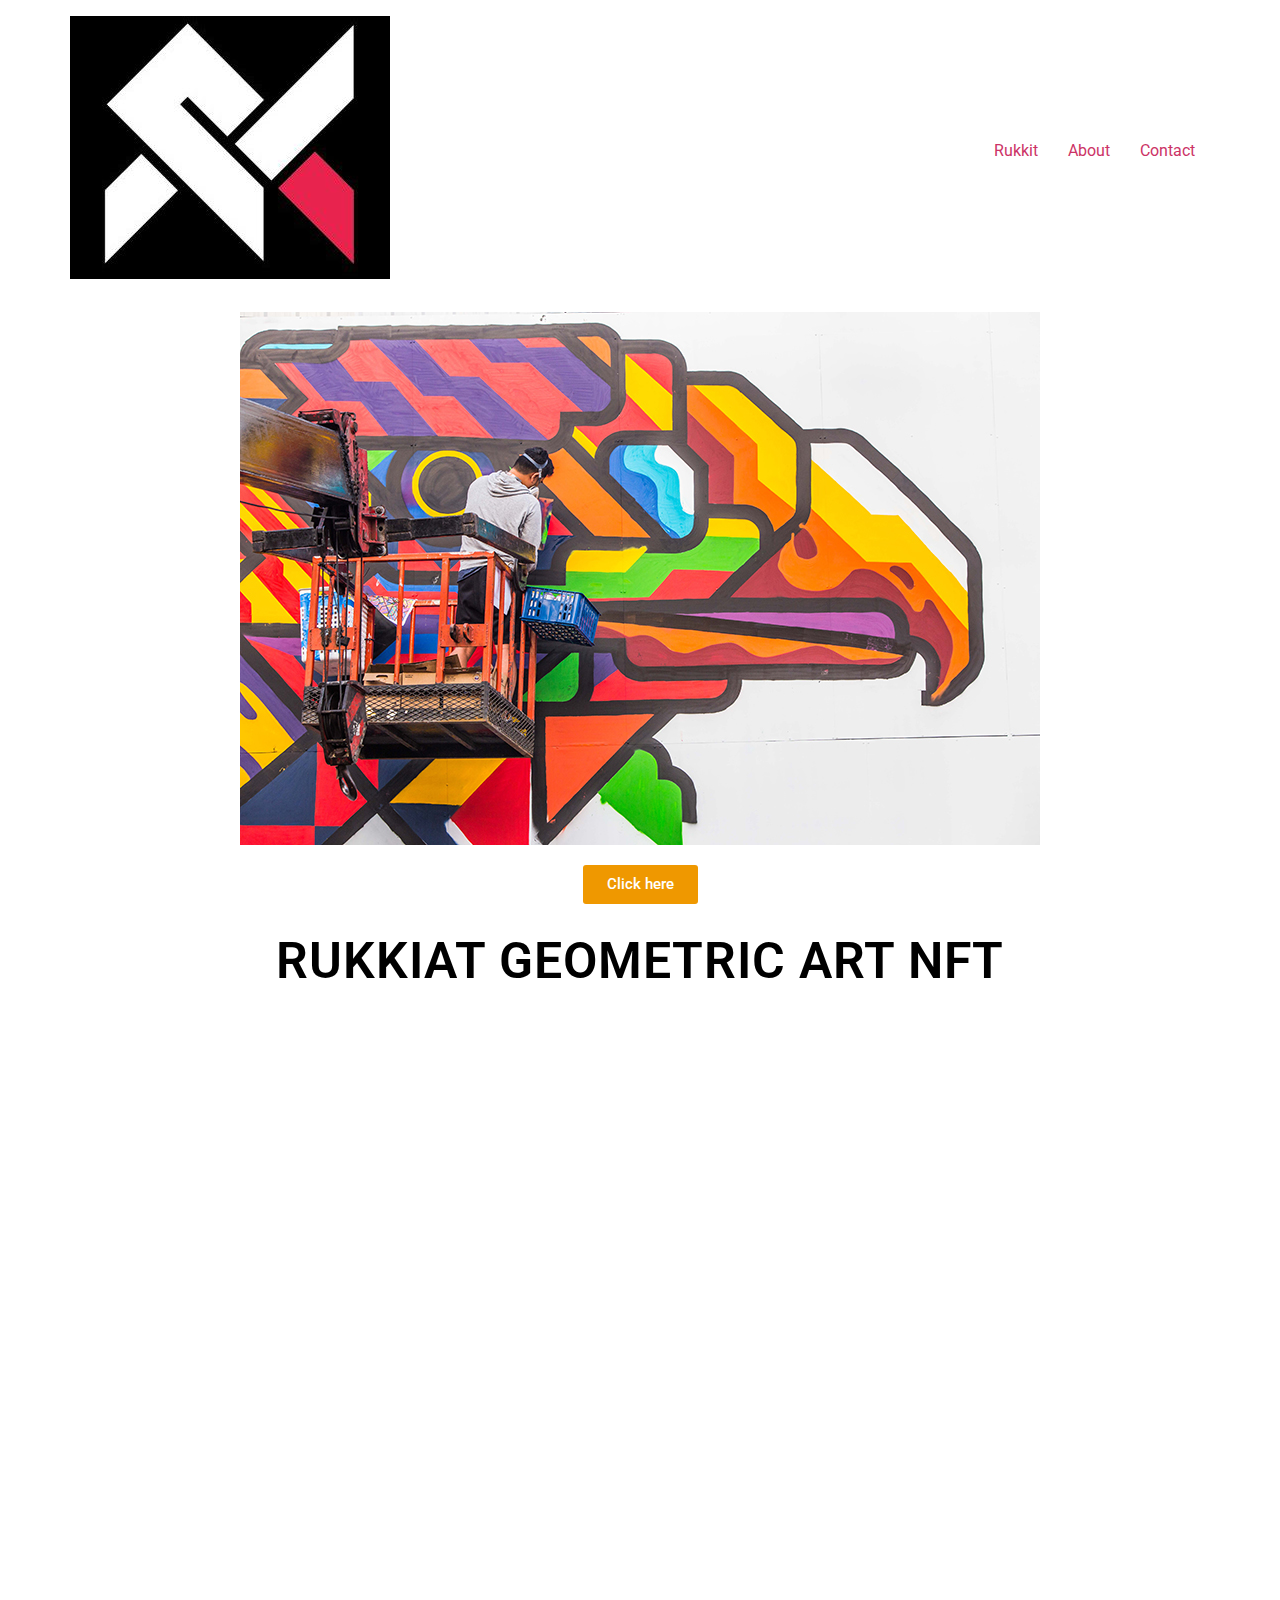
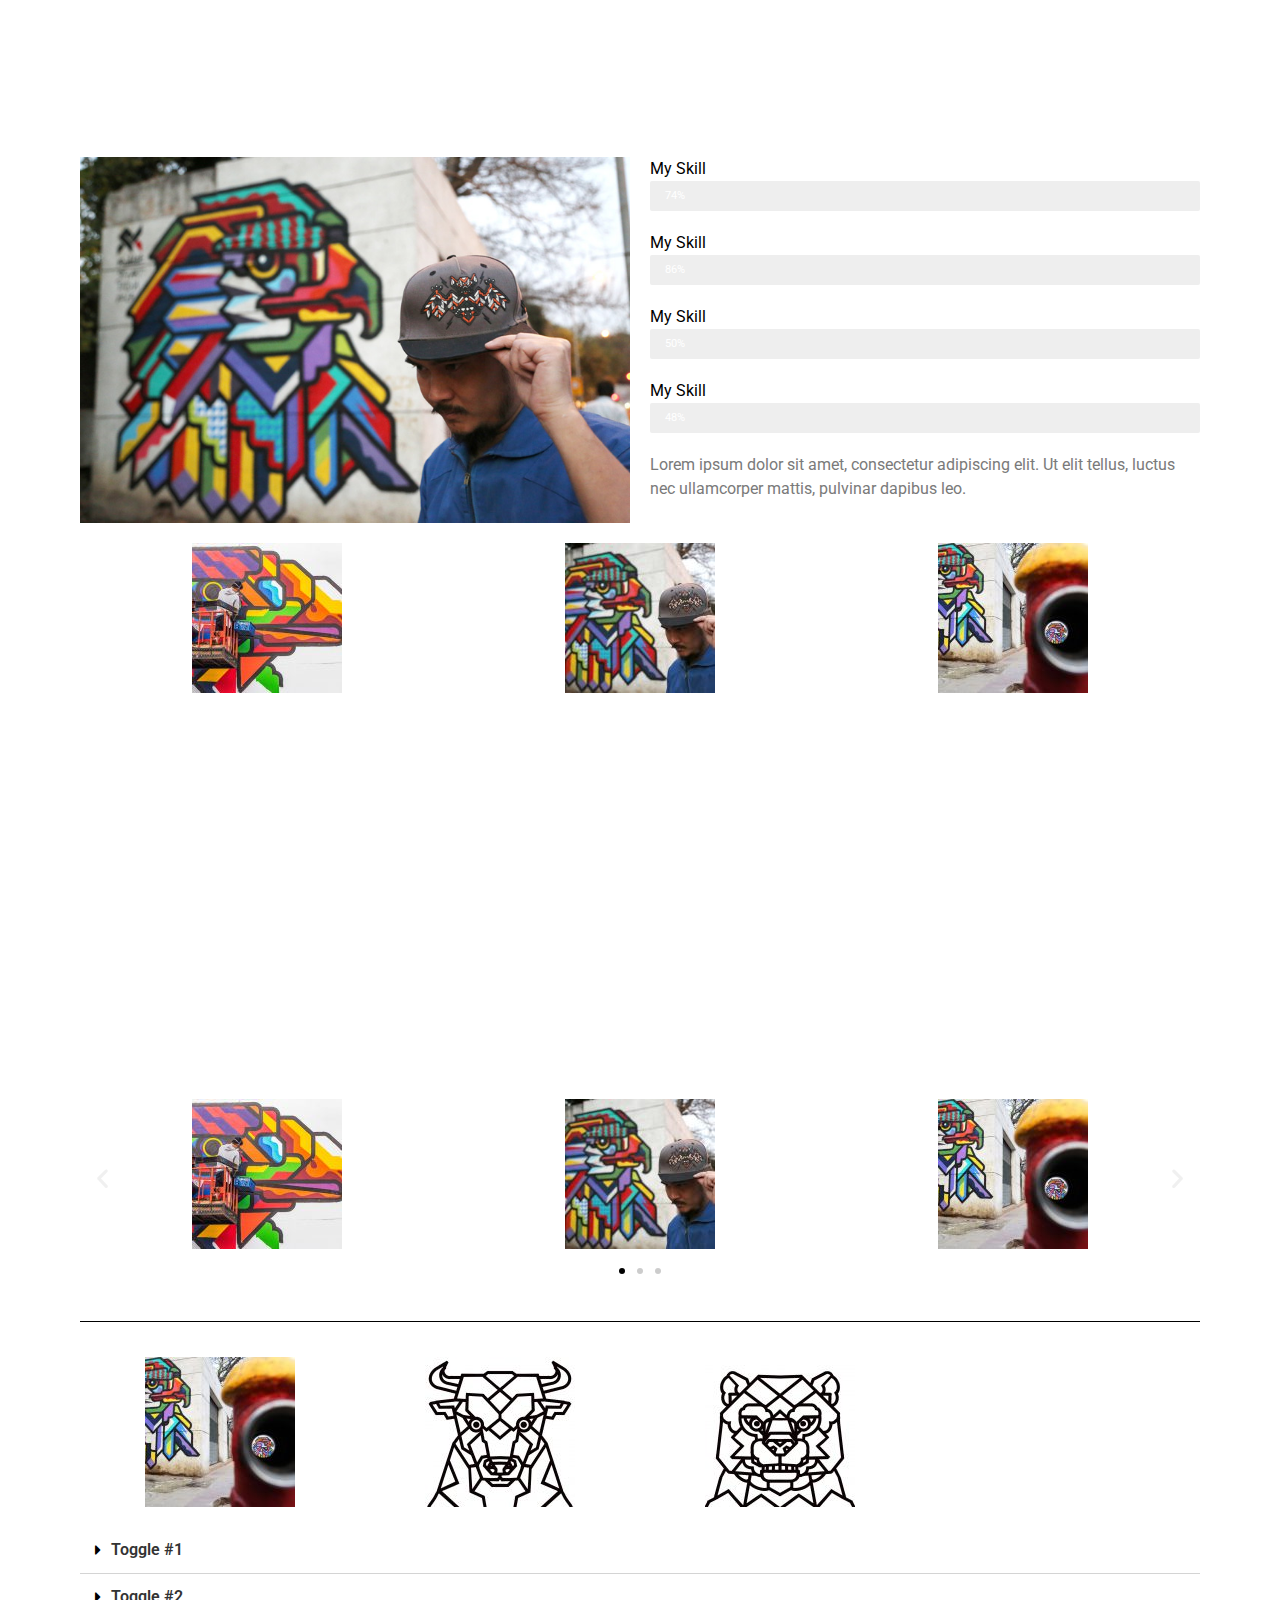
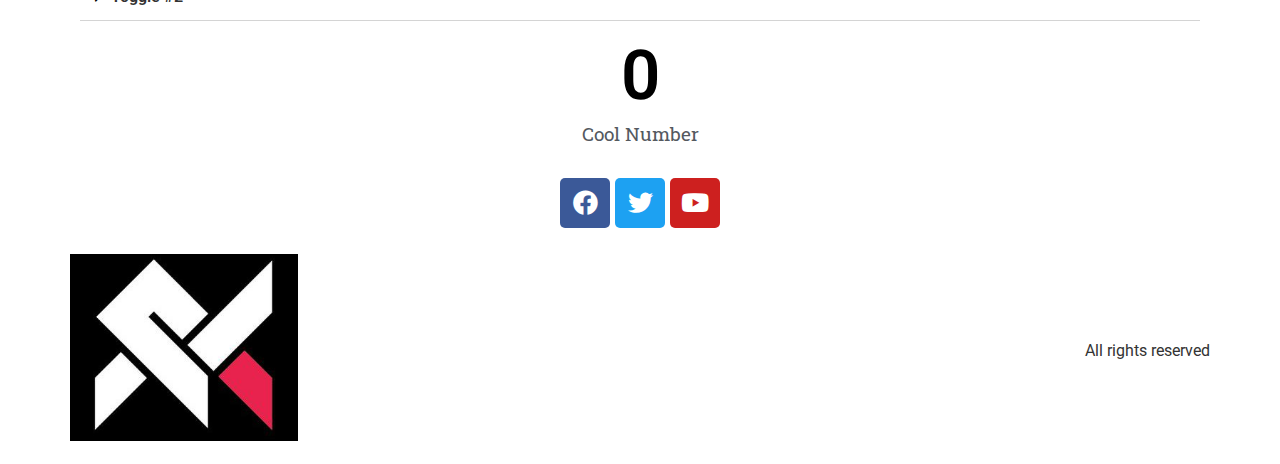
==== commit 9af75d00: "3" ====
--- a/index.html
+++ b/index.html
@@ -1,192 +1,118 @@
 <!DOCTYPE html>
-<html lang="en-US" class="">
+<html lang="en-US">
 <head>
-		<meta charset="UTF-8">
-	<meta name="viewport" content="width=device-width, initial-scale=1">
+	<meta charset="UTF-8">
+		<meta name="viewport" content="width=device-width, initial-scale=1">
 	<link rel="profile" href="http://gmpg.org/xfn/11">
-			<title>rukkit &#8211; CollectorX</title>
-<meta name='robots' content='max-image-preview:large' />
-<link rel="alternate" type="application/rss+xml" title="CollectorX &raquo; Feed" href="http://localhost/clx/feed/" />
-<link rel="alternate" type="application/rss+xml" title="CollectorX &raquo; Comments Feed" href="http://localhost/clx/comments/feed/" />
-<link rel='stylesheet' href='css/dist-block-library-style.min.css'>
-<style id='wp-block-library-theme-inline-css' type='text/css'>
-#start-resizable-editor-section{display:none}.wp-block-audio figcaption{color:#555;font-size:13px;text-align:center}.is-dark-theme .wp-block-audio figcaption{color:hsla(0,0%,100%,.65)}.wp-block-code{font-family:Menlo,Consolas,monaco,monospace;color:#1e1e1e;padding:.8em 1em;border:1px solid #ddd;border-radius:4px}.wp-block-embed figcaption{color:#555;font-size:13px;text-align:center}.is-dark-theme .wp-block-embed figcaption{color:hsla(0,0%,100%,.65)}.blocks-gallery-caption{color:#555;font-size:13px;text-align:center}.is-dark-theme .blocks-gallery-caption{color:hsla(0,0%,100%,.65)}.wp-block-image figcaption{color:#555;font-size:13px;text-align:center}.is-dark-theme .wp-block-image figcaption{color:hsla(0,0%,100%,.65)}.wp-block-pullquote{border-top:4px solid;border-bottom:4px solid;margin-bottom:1.75em;color:currentColor}.wp-block-pullquote__citation,.wp-block-pullquote cite,.wp-block-pullquote footer{color:currentColor;text-transform:uppercase;font-size:.8125em;font-style:normal}.wp-block-quote{border-left:.25em solid;margin:0 0 1.75em;padding-left:1em}.wp-block-quote cite,.wp-block-quote footer{color:currentColor;font-size:.8125em;position:relative;font-style:normal}.wp-block-quote.has-text-align-right{border-left:none;border-right:.25em solid;padding-left:0;padding-right:1em}.wp-block-quote.has-text-align-center{border:none;padding-left:0}.wp-block-quote.is-large,.wp-block-quote.is-style-large{border:none}.wp-block-search .wp-block-search__label{font-weight:700}.wp-block-group.has-background{padding:1.25em 2.375em;margin-top:0;margin-bottom:0}.wp-block-separator{border:none;border-bottom:2px solid;margin-left:auto;margin-right:auto;opacity:.4}.wp-block-separator:not(.is-style-wide):not(.is-style-dots){width:100px}.wp-block-separator.has-background:not(.is-style-dots){border-bottom:none;height:1px}.wp-block-separator.has-background:not(.is-style-wide):not(.is-style-dots){height:2px}.wp-block-table thead{border-bottom:3px solid}.wp-block-table tfoot{border-top:3px solid}.wp-block-table td,.wp-block-table th{padding:.5em;border:1px solid;word-break:normal}.wp-block-table figcaption{color:#555;font-size:13px;text-align:center}.is-dark-theme .wp-block-table figcaption{color:hsla(0,0%,100%,.65)}.wp-block-video figcaption{color:#555;font-size:13px;text-align:center}.is-dark-theme .wp-block-video figcaption{color:hsla(0,0%,100%,.65)}.wp-block-template-part.has-background{padding:1.25em 2.375em;margin-top:0;margin-bottom:0}#end-resizable-editor-section{display:none}
-</style>
-<link rel='stylesheet' href='css/billey-assets-fonts-cerebri-sans-cerebri-sans.css'>
-<link rel='stylesheet' href='css/billey-assets-fonts-futura-futura.css'>
-<link rel='stylesheet' href='css/billey-assets-fonts-awesome-css-fontawesome-all.min.css'>
-<link rel='stylesheet' href='css/billey-assets-libs-swiper-css-swiper.min.css'>
-<link rel='stylesheet' href='css/billey-assets-libs-lightGallery-css-lightgallery.min.css'>
-<link rel='stylesheet' href='css/billey-style.css'>
-<style id='billey-style-inline-css' type='text/css'>
-.boxed{max-width:1200px}::-moz-selection{color:#fff;background-color:#5758e0}::selection{color:#fff;background-color:#5758e0}mark,.primary-color,.growl-close:hover,.tm-button.style-border,.billey-grid-loader,.billey-blog .post-title a:hover,.billey-blog .post-categories a:hover,.tm-portfolio .post-categories a:hover,.tm-portfolio .post-title a:hover,.billey-pricing .price-wrap,.tm-google-map .style-signal .animated-dot,.billey-list .marker,.billey-gradation .count,.billey-pricing-style-02 .billey-pricing .billey-pricing-features li i,.billey-pricing-style-03 .billey-pricing .price-wrap,.billey-pricing-style-03 .billey-pricing .billey-pricing-features li i,.billey-case-study-carousel .slide-tags,.billey-case-study-carousel .tm-button,.tm-social-networks .link:hover,.tm-social-networks.style-solid-rounded-icon .link,.tm-slider a:hover .heading,.woosw-area .woosw-inner .woosw-content .woosw-content-bot .woosw-content-bot-inner .woosw-page a:hover,.woosw-continue:hover,.tm-menu .menu-price,.woocommerce-widget-layered-nav-list a:hover,.single-post .post-meta .meta-icon,.single-post .post-meta .sl-icon,.entry-post-tags a:hover,.entry-post-share a:hover,.widget_search .search-submit,.widget_product_search .search-submit,body.search .page-main-content .search-form .search-submit,.page-sidebar .widget_pages .current-menu-item>a,.page-sidebar .widget_nav_menu .current-menu-item>a,.page-sidebar .insight-core-bmw .current-menu-item>a,.comment-list .comment-actions a:hover,.portfolio-nav-links.style-01 .inner>a:hover,.portfolio-nav-links.style-02 .nav-list .hover{color:#5758e0}.primary-background-color,.tm-button.style-flat:before,.tm-button.style-icon-circle:before,.tm-button.style-border:after,.hint--primary:after,[data-fp-section-skin='dark'] #fp-nav ul li a span,[data-fp-section-skin='dark'] .fp-slidesNav ul li a span,.page-scroll-up,.top-bar-01 .top-bar-button,.billey-team-member-style-02 .social-networks a:hover,.tm-social-networks.style-flat-rounded-icon .link,.tm-social-networks.style-flat-rounded-icon .link:hover,.tm-social-networks.style-solid-rounded-icon .link:hover,.tm-swiper .swiper-pagination-progressbar .swiper-pagination-progressbar-fill,.billey-pricing-ribbon-style-02 .billey-pricing-ribbon,.portfolio-overlay-group-01.portfolio-overlay-colored-faded .post-overlay,.billey-modern-carousel .slide-tag,.billey-light-gallery .billey-box .billey-overlay,.elementor-widget-tm-tabs.billey-tabs-style-01 .billey-tab-title:before,.nav-links a:hover,.single-post .entry-post-feature.post-quote,.single-blog-style-modern .entry-post-share .share-list a:hover,.entry-post-share .share-icon,.entry-portfolio-feature .gallery-item .overlay,.widget .tagcloud a:hover,.widget_calendar #today,.widget_search .search-submit:hover,.widget_product_search .search-submit:hover,body.search .page-main-content .search-form .search-submit:hover,.woocommerce .select2-container--default .select2-results__option--highlighted[aria-selected],.wp-block-tag-cloud a:hover,.wp-block-calendar #today{background-color:#5758e0}.primary-background-color-important,.lg-progress-bar .lg-progress{background-color:#5758e0!important}.portfolio-overlay-group-01 .post-overlay{background-color:rgba(87,88,224,0.8)}.tm-button.style-border,.page-search-popup .search-field,.tm-social-networks.style-solid-rounded-icon .link,.tm-popup-video.type-button .video-play,.widget_pages .current-menu-item,.widget_nav_menu .current-menu-item,.insight-core-bmw .current-menu-item{border-color:#5758e0}.single-product .woo-single-gallery .billey-thumbs-swiper .swiper-slide:hover img,.single-product .woo-single-gallery .billey-thumbs-swiper .swiper-slide-thumb-active img,.lg-outer .lg-thumb-item.active,.lg-outer .lg-thumb-item:hover{border-color:#5758e0!important}.hint--primary.hint--top-left:before,.hint--primary.hint--top-right:before,.hint--primary.hint--top:before{border-top-color:#5758e0}.hint--primary.hint--right:before{border-right-color:#5758e0}.hint--primary.hint--bottom-left:before,.hint--primary.hint--bottom-right:before,.hint--primary.hint--bottom:before{border-bottom-color:#5758e0}.hint--primary.hint--left:before,.tm-popup-video.type-button .video-play-icon:before{border-left-color:#5758e0}.secondary-color{color:#f77991}.tm-button.style-flat:after,.tm-button.style-icon-circle:after,.hint--secondary:after{background-color:#f77991}.hint--secondary.hint--top-left:before,.hint--secondary.hint--top-right:before,.hint--secondary.hint--top:before{border-top-color:#f77991}.hint--secondary.hint--right:before{border-right-color:#f77991}.hint--secondary.hint--bottom-left:before,.hint--secondary.hint--bottom-right:before,.hint--secondary.hint--bottom:before{border-bottom-color:#f77991}.hint--secondary.hint--left:before{border-left-color:#f77991}.lg-backdrop{background-color:#000 !important}
-</style>
-<link rel='stylesheet' href='css/billey-assets-libs-perfect-scrollbar-css-perfect-scrollbar.min.css'>
-<link rel='stylesheet' href='css/billey-assets-libs-perfect-scrollbar-css-custom-theme.css'>
-<link rel='stylesheet' href='css/elementor-assets-css-frontend.min.css'>
-<style id='elementor-frontend-inline-css' type='text/css'>
-@font-face{font-family:eicons;src:url(http://localhost/clx/wp-content/plugins/elementor/assets/lib/eicons/fonts/eicons.eot?5.10.0);src:url(http://localhost/clx/wp-content/plugins/elementor/assets/lib/eicons/fonts/eicons.eot?5.10.0#iefix) format("embedded-opentype"),url(http://localhost/clx/wp-content/plugins/elementor/assets/lib/eicons/fonts/eicons.woff2?5.10.0) format("woff2"),url(http://localhost/clx/wp-content/plugins/elementor/assets/lib/eicons/fonts/eicons.woff?5.10.0) format("woff"),url(http://localhost/clx/wp-content/plugins/elementor/assets/lib/eicons/fonts/eicons.ttf?5.10.0) format("truetype"),url(http://localhost/clx/wp-content/plugins/elementor/assets/lib/eicons/fonts/eicons.svg?5.10.0#eicon) format("svg");font-weight:400;font-style:normal}
-</style>
-<link rel='stylesheet' href='css/elementor-css-post-6171.css'>
-<link rel='stylesheet' href='css/elementor-pro-assets-css-frontend.min.css'>
-<link rel='stylesheet' href='css/elementor-css-post-6298.css'>
-<link rel='stylesheet' href='css/elementor-css-post-4478.css'>
-<link rel='stylesheet' href='css/billey-child-style.css'>
-<link rel='stylesheet' href='css/7148.css'>
+	<title>Rukkiat</title>
+<meta name="robots" content="max-image-preview:large">
+<link rel="dns-prefetch" href="//s.w.org">
+<link rel="alternate" type="application/rss+xml" title="Rukkiat &raquo; Feed" href="/feed/">
+<link rel="alternate" type="application/rss+xml" title="Rukkiat &raquo; Comments Feed" href="/comments/feed/">
+		<script type="text/javascript">
+			window._wpemojiSettings = {"baseUrl":"https:\/\/s.w.org\/images\/core\/emoji\/13.1.0\/72x72\/","ext":".png","svgUrl":"https:\/\/s.w.org\/images\/core\/emoji\/13.1.0\/svg\/","svgExt":".svg","source":{"concatemoji":"\/wp-includes\/js\/wp-emoji-release.min.js?ver=5.8"}};
+			!function(e,a,t){var n,r,o,i=a.createElement("canvas"),p=i.getContext&&i.getContext("2d");function s(e,t){var a=String.fromCharCode;p.clearRect(0,0,i.width,i.height),p.fillText(a.apply(this,e),0,0);e=i.toDataURL();return p.clearRect(0,0,i.width,i.height),p.fillText(a.apply(this,t),0,0),e===i.toDataURL()}function c(e){var t=a.createElement("script");t.src=e,t.defer=t.type="text/javascript",a.getElementsByTagName("head")[0].appendChild(t)}for(o=Array("flag","emoji"),t.supports={everything:!0,everythingExceptFlag:!0},r=0;r<o.length;r++)t.supports[o[r]]=function(e){if(!p||!p.fillText)return!1;switch(p.textBaseline="top",p.font="600 32px Arial",e){case"flag":return s([127987,65039,8205,9895,65039],[127987,65039,8203,9895,65039])?!1:!s([55356,56826,55356,56819],[55356,56826,8203,55356,56819])&&!s([55356,57332,56128,56423,56128,56418,56128,56421,56128,56430,56128,56423,56128,56447],[55356,57332,8203,56128,56423,8203,56128,56418,8203,56128,56421,8203,56128,56430,8203,56128,56423,8203,56128,56447]);case"emoji":return!s([10084,65039,8205,55357,56613],[10084,65039,8203,55357,56613])}return!1}(o[r]),t.supports.everything=t.supports.everything&&t.supports[o[r]],"flag"!==o[r]&&(t.supports.everythingExceptFlag=t.supports.everythingExceptFlag&&t.supports[o[r]]);t.supports.everythingExceptFlag=t.supports.everythingExceptFlag&&!t.supports.flag,t.DOMReady=!1,t.readyCallback=function(){t.DOMReady=!0},t.supports.everything||(n=function(){t.readyCallback()},a.addEventListener?(a.addEventListener("DOMContentLoaded",n,!1),e.addEventListener("load",n,!1)):(e.attachEvent("onload",n),a.attachEvent("onreadystatechange",function(){"complete"===a.readyState&&t.readyCallback()})),(n=t.source||{}).concatemoji?c(n.concatemoji):n.wpemoji&&n.twemoji&&(c(n.twemoji),c(n.wpemoji)))}(window,document,window._wpemojiSettings);
+		</script>
+		<style type="text/css">img.wp-smiley,
+img.emoji {
+	display: inline !important;
+	border: none !important;
+	box-shadow: none !important;
+	height: 1em !important;
+	width: 1em !important;
+	margin: 0 .07em !important;
+	vertical-align: -0.1em !important;
+	background: none !important;
+	padding: 0 !important;
+}</style>
+	<link rel="stylesheet" id="wp-block-library-css" href="/wp-includes/css/dist/block-library/style.min.css?ver=5.8" type="text/css" media="all">
+<link rel="stylesheet" id="contact-form-7-css" href="/wp-content/plugins/contact-form-7/includes/css/styles.css?ver=5.4.2" type="text/css" media="all">
+<link rel="stylesheet" id="hello-elementor-css" href="/wp-content/themes/hello-elementor/style.min.css?ver=2.4.1" type="text/css" media="all">
+<link rel="stylesheet" id="hello-elementor-theme-style-css" href="/wp-content/themes/hello-elementor/theme.min.css?ver=2.4.1" type="text/css" media="all">
+<link rel="stylesheet" id="elementor-frontend-css" href="/wp-content/plugins/elementor/assets/css/frontend.min.css?ver=3.3.1" type="text/css" media="all">
+<style id="elementor-frontend-inline-css" type="text/css">@font-face{font-family:eicons;src:url(/wp-content/plugins/elementor/assets/lib/eicons/fonts/eicons.eot?5.10.0);src:url(/wp-content/plugins/elementor/assets/lib/eicons/fonts/eicons.eot?5.10.0#iefix) format("embedded-opentype"),url(/wp-content/plugins/elementor/assets/lib/eicons/fonts/eicons.woff2?5.10.0) format("woff2"),url(/wp-content/plugins/elementor/assets/lib/eicons/fonts/eicons.woff?5.10.0) format("woff"),url(/wp-content/plugins/elementor/assets/lib/eicons/fonts/eicons.ttf?5.10.0) format("truetype"),url(/wp-content/plugins/elementor/assets/lib/eicons/fonts/eicons.svg?5.10.0#eicon) format("svg");font-weight:400;font-style:normal}</style>
+<link rel="stylesheet" id="elementor-post-5-css" href="/wp-content/uploads/elementor/css/post-5.css?ver=1628409809" type="text/css" media="all">
+<link rel="stylesheet" id="elementor-icons-css" href="/wp-content/plugins/elementor/assets/lib/eicons/css/elementor-icons.min.css?ver=5.12.0" type="text/css" media="all">
+<link rel="stylesheet" id="elementor-global-css" href="/wp-content/uploads/elementor/css/global.css?ver=1628410390" type="text/css" media="all">
+<link rel="stylesheet" id="elementor-post-9-css" href="/wp-content/uploads/elementor/css/post-9.css?ver=1628411201" type="text/css" media="all">
+<link rel="stylesheet" id="google-fonts-1-css" href="https://fonts.googleapis.com/css?family=Roboto%3A100%2C100italic%2C200%2C200italic%2C300%2C300italic%2C400%2C400italic%2C500%2C500italic%2C600%2C600italic%2C700%2C700italic%2C800%2C800italic%2C900%2C900italic%7CRoboto+Slab%3A100%2C100italic%2C200%2C200italic%2C300%2C300italic%2C400%2C400italic%2C500%2C500italic%2C600%2C600italic%2C700%2C700italic%2C800%2C800italic%2C900%2C900italic&#038;display=auto&#038;ver=5.8" type="text/css" media="all">
+<link rel="stylesheet" id="elementor-icons-shared-0-css" href="/wp-content/plugins/elementor/assets/lib/font-awesome/css/fontawesome.min.css?ver=5.15.3" type="text/css" media="all">
+<link rel="stylesheet" id="elementor-icons-fa-solid-css" href="/wp-content/plugins/elementor/assets/lib/font-awesome/css/solid.min.css?ver=5.15.3" type="text/css" media="all">
+<link rel="stylesheet" id="elementor-icons-fa-brands-css" href="/wp-content/plugins/elementor/assets/lib/font-awesome/css/brands.min.css?ver=5.15.3" type="text/css" media="all">
 		<script>
 			/* <![CDATA[ */
 			var rcewpp = {
-				"ajax_url":"http://localhost/clx/wp-admin/admin-ajax.php",
-				"nonce": "0c055175ad",
-				"home_url": "http://localhost/clx"
+				"ajax_url":"/wp-admin/admin-ajax.php",
+				"nonce": "a46f7998d0",
+				"home_url": ""
 			};
 			/* ]]\> */
 		</script>
-		<script type='text/javascript' src='js/jquery.min.js' id='jquery-core-js'></script>
-<script type='text/javascript' src='js/jquery-migrate.min.js' id='jquery-migrate-js'></script>
-<link rel="https://api.w.org/" href="http://localhost/clx/wp-json/" /><link rel="alternate" type="application/json" href="http://localhost/clx/wp-json/wp/v2/pages/6298" /><link rel="EditURI" type="application/rsd+xml" title="RSD" href="http://localhost/clx/xmlrpc.php?rsd" />
-<link rel="wlwmanifest" type="application/wlwmanifest+xml" href="http://localhost/clx/wp-includes/wlwmanifest.xml" /> 
-<meta name="generator" content="WordPress 5.8" />
-<link rel="canonical" href="http://localhost/clx/rukkit/" />
-<link rel='shortlink' href='http://localhost/clx/?p=6298' />
-<style type="text/css">.recentcomments a{display:inline !important;padding:0 !important;margin:0 !important;}</style><meta name="generator" content="Powered by Slider Revolution 6.5.5 - responsive, Mobile-Friendly Slider Plugin for WordPress with comfortable drag and drop interface." />
-<link rel="icon" href="http://localhost/clx/wp-content/uploads/2021/08/Group-22xlogo-3.svg" sizes="32x32" />
-<link rel="icon" href="http://localhost/clx/wp-content/uploads/2021/08/Group-22xlogo-3.svg" sizes="192x192" />
-<link rel="apple-touch-icon" href="http://localhost/clx/wp-content/uploads/2021/08/Group-22xlogo-3.svg" />
-<meta name="msapplication-TileImage" content="http://localhost/clx/wp-content/uploads/2021/08/Group-22xlogo-3.svg" />
-<script type="text/javascript">function setREVStartSize(e){
-			//window.requestAnimationFrame(function() {				 
-				window.RSIW = window.RSIW===undefined ? window.innerWidth : window.RSIW;	
-				window.RSIH = window.RSIH===undefined ? window.innerHeight : window.RSIH;	
-				try {								
-					var pw = document.getElementById(e.c).parentNode.offsetWidth,
-						newh;
-					pw = pw===0 || isNaN(pw) ? window.RSIW : pw;
-					e.tabw = e.tabw===undefined ? 0 : parseInt(e.tabw);
-					e.thumbw = e.thumbw===undefined ? 0 : parseInt(e.thumbw);
-					e.tabh = e.tabh===undefined ? 0 : parseInt(e.tabh);
-					e.thumbh = e.thumbh===undefined ? 0 : parseInt(e.thumbh);
-					e.tabhide = e.tabhide===undefined ? 0 : parseInt(e.tabhide);
-					e.thumbhide = e.thumbhide===undefined ? 0 : parseInt(e.thumbhide);
-					e.mh = e.mh===undefined || e.mh=="" || e.mh==="auto" ? 0 : parseInt(e.mh,0);		
-					if(e.layout==="fullscreen" || e.l==="fullscreen") 						
-						newh = Math.max(e.mh,window.RSIH);					
-					else{					
-						e.gw = Array.isArray(e.gw) ? e.gw : [e.gw];
-						for (var i in e.rl) if (e.gw[i]===undefined || e.gw[i]===0) e.gw[i] = e.gw[i-1];					
-						e.gh = e.el===undefined || e.el==="" || (Array.isArray(e.el) && e.el.length==0)? e.gh : e.el;
-						e.gh = Array.isArray(e.gh) ? e.gh : [e.gh];
-						for (var i in e.rl) if (e.gh[i]===undefined || e.gh[i]===0) e.gh[i] = e.gh[i-1];
-											
-						var nl = new Array(e.rl.length),
-							ix = 0,						
-							sl;					
-						e.tabw = e.tabhide>=pw ? 0 : e.tabw;
-						e.thumbw = e.thumbhide>=pw ? 0 : e.thumbw;
-						e.tabh = e.tabhide>=pw ? 0 : e.tabh;
-						e.thumbh = e.thumbhide>=pw ? 0 : e.thumbh;					
-						for (var i in e.rl) nl[i] = e.rl[i]<window.RSIW ? 0 : e.rl[i];
-						sl = nl[0];									
-						for (var i in nl) if (sl>nl[i] && nl[i]>0) { sl = nl[i]; ix=i;}															
-						var m = pw>(e.gw[ix]+e.tabw+e.thumbw) ? 1 : (pw-(e.tabw+e.thumbw)) / (e.gw[ix]);					
-						newh =  (e.gh[ix] * m) + (e.tabh + e.thumbh);
-					}
-					var el = document.getElementById(e.c);
-					if (el!==null && el) el.style.height = newh+"px";					
-					el = document.getElementById(e.c+"_wrapper");
-					if (el!==null && el) {
-						el.style.height = newh+"px";
-						el.style.display = "block";
-					}
-				} catch(e){
-					console.log("Failure at Presize of Slider:" + e)
-				}					   
-			//});
-		  };</script>
-<style id="kirki-inline-styles">body, .gmap-marker-wrap{color:#888;font-family:CerebriSans, sans-serif;font-size:18px;font-weight:400;letter-spacing:0em;line-height:1.78;}a{color:#111;}a:hover, a:focus, .billey-map-overlay-info a:hover{color:#5758e0;}h1,h2,h3,h4,h5,h6,caption,th, .heading-color, .billey-grid-wrapper.filter-style-01 .btn-filter.current, .billey-grid-wrapper.filter-style-01 .btn-filter:hover, .elementor-accordion .elementor-tab-title, .tm-table.style-01 td, .tm-table caption, .single-product form.cart .label > label, .single-product form.cart .quantity-button-wrapper > label, .single-product form.cart .wccpf_label > label{color:#111;}button, input[type="button"], input[type="reset"], input[type="submit"], .wp-block-button__link, .button, .wishlist-btn.style-01 a, .compare-btn.style-01 a{color:#fff;border-color:#5758e0;background-color:#5758e0;}.wp-block-button.is-style-outline{color:#5758e0;}.billey-booking-form #flexi_searchbox #b_searchboxInc .b_submitButton_wrapper .b_submitButton{color:#fff!important;border-color:#5758e0!important;background-color:#5758e0!important;}button:hover, input[type="button"]:hover, input[type="reset"]:hover, input[type="submit"]:hover, .wp-block-button__link:hover, .button:hover, .button:focus, .wishlist-btn.style-01 a:hover, .compare-btn.style-01 a:hover{color:#fff;border-color:#f77991;background-color:#f77991;}.wp-block-button.is-style-outline .wp-block-button__link:hover{color:#f77991;}.billey-booking-form #flexi_searchbox #b_searchboxInc .b_submitButton_wrapper .b_submitButton:hover{color:#fff!important;border-color:#f77991!important;background-color:#f77991!important;}input[type='text'], input[type='email'], input[type='url'], input[type='password'], input[type='search'], input[type='number'], input[type='tel'], select, textarea, .woocommerce .select2-container--default .select2-search--dropdown .select2-search__field, .woocommerce .select2-container--default .select2-selection--single{color:#777;border-color:#ddd;background-color:#fff;font-size:16px;letter-spacing:0em;}input[type='text']:focus, input[type='email']:focus, input[type='url']:focus, input[type='password']:focus, input[type='search']:focus, input[type='number']:focus, input[type='tel']:focus, textarea:focus, select:focus, select:focus, textarea:focus, .billey-booking-form #flexi_searchbox #b_searchboxInc #b_destination:focus, .woocommerce .select2-container--default.select2-container--open .select2-selection--single, .woocommerce .select2-dropdown, .woocommerce .select2-container--default .select2-search--dropdown .select2-search__field:focus{color:#777;border-color:#5758e0;background-color:#fff;}.top-bar-01{padding-top:0px;padding-bottom:0px;border-bottom-width:1px;border-bottom-color:#eee;color:#777;}.top-bar-01, .top-bar-01 a{font-size:14px;line-height:1.78;}.top-bar-01 a{color:#777;}.top-bar-01 a:hover, .top-bar-01 a:focus{color:#5758e0;}.top-bar-02{padding-top:0px;padding-bottom:0px;border-bottom-width:1px;border-bottom-color:rgba(255, 255, 255, 0.3);color:#fff;}.top-bar-02, .top-bar-02 a{font-size:14px;line-height:1.78;}.top-bar-02 a{color:#fff;}.top-bar-02 a:hover, .top-bar-02 a:focus{color:#fff;}.headroom--not-top .page-header-inner .header-wrap{min-height:80px;}.headroom--not-top .page-header-inner{padding-top:0px!important;padding-bottom:0px!important;}#page-header.headroom--not-top .page-header-inner{background:#ffffff;background-color:#ffffff;background-repeat:no-repeat;background-position:center center;background-attachment:scroll;-webkit-background-size:cover;-moz-background-size:cover;-ms-background-size:cover;-o-background-size:cover;background-size:cover;}.page-header.headroom--not-top .header-icon, .page-header.headroom--not-top .wpml-ls-item-toggle{color:#111 !important;}.page-header.headroom--not-top .header-icon:hover{color:#111 !important;}.page-header.headroom--not-top .wpml-ls-slot-shortcode_actions:hover > .js-wpml-ls-item-toggle{color:#111!important;}.page-header.headroom--not-top .mini-cart .mini-cart-icon:after{color:#fff !important;background-color:#111 !important;}.page-header.headroom--not-top .header-social-networks a{color:#111 !important;}.page-header.headroom--not-top .header-social-networks a:hover{color:#111 !important;}.page-header.headroom--not-top .menu--primary > ul > li > a{color:#111 !important;}.page-header.headroom--not-top .menu--primary > li:hover > a, .page-header.headroom--not-top .menu--primary > ul > li > a:hover, .page-header.headroom--not-top .menu--primary > ul > li > a:focus, .page-header.headroom--not-top .menu--primary > .current-menu-ancestor > a, .page-header.headroom--not-top .menu--primary > .current-menu-item > a{color:#111 !important;}.header-sticky-button.tm-button{color:#111;border-color:#eee;}.header-sticky-button.tm-button:before{background:rgba(17, 17, 17, 0);}.header-sticky-button.tm-button:hover{color:#fff;border-color:#111;}.header-sticky-button.tm-button:after{background:#111;}.header-more-tools-opened .header-right-inner{background:#ffffff;background-color:#ffffff;background-repeat:no-repeat;background-position:center center;background-attachment:scroll;-webkit-background-size:cover;-moz-background-size:cover;-ms-background-size:cover;-o-background-size:cover;background-size:cover;}.header-more-tools-opened .header-right-inner .header-icon, .header-more-tools-opened .header-right-inner .wpml-ls-item-toggle{color:#333!important;}.header-more-tools-opened .header-right-inner .header-icon:hover{color:#5758e0!important;}.header-more-tools-opened .header-right-inner .wpml-ls-slot-shortcode_actions:hover > .js-wpml-ls-item-toggle{color:#5758e0!important;}.header-more-tools-opened .header-right-inner .mini-cart .mini-cart-icon:after{color:#fff!important;background-color:#111!important;}.header-more-tools-opened .header-right-inner .header-social-networks a{color:#333!important;}.header-more-tools-opened .header-right-inner .header-social-networks a:hover{color:#5758e0!important;}.header-01 .page-header-inner{border-bottom-width:0px;}.header-01 .menu--primary a{font-size:16px;font-weight:500;line-height:1.4;}.desktop-menu .header-01 .menu--primary .menu__container > li > a{padding-top:29px;padding-bottom:29px;padding-left:30px;padding-right:30px;}.header-01.header-dark .page-header-inner{border-color:#eee;}.header-01.header-dark .header-icon, .header-01.header-dark .wpml-ls-item-toggle{color:#111;}.header-01.header-dark .header-icon:hover{color:#5758e0;}.header-01.header-dark .wpml-ls-slot-shortcode_actions:hover > .js-wpml-ls-item-toggle{color:#5758e0;}.header-01.header-dark .mini-cart .mini-cart-icon:after{color:#fff;background-color:#5758e0;}.header-01.header-dark .menu--primary > ul > li > a{color:#111;}.header-01.header-dark .menu--primary > ul > li:hover > a, .header-01.header-dark .menu--primary > ul > li > a:hover, .header-01.header-dark .menu--primary > ul > li > a:focus, .header-01.header-dark .menu--primary > ul > .current-menu-ancestor > a, .header-01.header-dark .menu--primary > ul > .current-menu-item > a{color:#111;}.header-01.header-dark .header-button{color:#111;border-color:#eee;}.header-01.header-dark .header-button:before{background:rgba(17, 17, 17, 0);}.header-01.header-dark .header-button:hover{color:#fff;border-color:#111;}.header-01.header-dark .header-button:after{background:#111;}.header-01.header-dark .header-social-networks a{color:#111;}.header-01.header-dark .header-social-networks a:hover{color:#111;}.header-01.header-light .page-header-inner{border-color:rgba(255, 255, 255, 0.2);}.header-01.header-light .header-icon, .header-01.header-light .wpml-ls-item-toggle{color:#fff;}.header-01.header-light .header-icon:hover{color:#fff;}.header-01.header-light .wpml-ls-slot-shortcode_actions:hover > .js-wpml-ls-item-toggle{color:#fff;}.header-01.header-light .mini-cart .mini-cart-icon:after{color:#111;background-color:#fff;}.header-01.header-light .menu--primary > ul > li > a{color:#fff;}.header-01.header-light .menu--primary > ul > li:hover > a, .header-01.header-light .menu--primary > ul > li > a:hover, .header-01.header-light .menu--primary > ul > li > a:focus, .header-01.header-light .menu--primary > ul > .current-menu-ancestor > a, .header-01.header-light .menu--primary > ul > .current-menu-item > a{color:#fff;}.header-01.header-light .header-button{color:#fff;border-color:rgba(255, 255, 255, 0.3);}.header-01.header-light .header-button:before{background:rgba(255, 255, 255, 0);}.header-01.header-light .header-button:hover{color:#111;border-color:#fff;}.header-01.header-light .header-button:after{background:#fff;}.header-01.header-light .header-social-networks a{color:#fff;}.header-01.header-light .header-social-networks a:hover{color:#fff;}.header-02 .page-header-inner{border-bottom-width:1px;}.header-02 .menu--primary a{font-size:16px;font-weight:500;line-height:1.4;}.desktop-menu .header-02 .menu--primary .menu__container > li > a{padding-top:29px;padding-bottom:29px;padding-left:30px;padding-right:30px;}.header-02.header-dark .page-header-inner{border-color:#eee;}.header-02.header-dark .header-icon, .header-02.header-dark .wpml-ls-item-toggle{color:#111;}.header-02.header-dark .header-icon:hover{color:#5758e0;}.header-02.header-dark .wpml-ls-slot-shortcode_actions:hover > .js-wpml-ls-item-toggle{color:#5758e0;}.header-02.header-dark .mini-cart .mini-cart-icon:after{color:#fff;background-color:#5758e0;}.header-02.header-dark .menu--primary > ul > li > a{color:#111;}.header-02.header-dark .menu--primary > ul > li:hover > a, .header-02.header-dark .menu--primary > ul > li > a:hover, .header-02.header-dark .menu--primary > ul > li > a:focus, .header-02.header-dark .menu--primary > ul > .current-menu-ancestor > a, .header-02.header-dark .menu--primary > ul > .current-menu-item > a{color:#111;}.header-02.header-dark .header-button{color:#111;border-color:#eee;}.header-02.header-dark .header-button:before{background:rgba(17, 17, 17, 0);}.header-02.header-dark .header-button:hover{color:#fff;border-color:#111;}.header-02.header-dark .header-button:after{background:#111;}.header-02.header-dark .header-social-networks a{color:#111;}.header-02.header-dark .header-social-networks a:hover{color:#111;}.header-02.header-light .page-header-inner{border-color:rgba(255, 255, 255, 0.2);}.header-02.header-light .header-icon, .header-02.header-light .wpml-ls-item-toggle{color:#fff;}.header-02.header-light .header-icon:hover{color:#fff;}.header-02.header-light .wpml-ls-slot-shortcode_actions:hover > .js-wpml-ls-item-toggle{color:#fff;}.header-02.header-light .mini-cart .mini-cart-icon:after{color:#111;background-color:#fff;}.header-02.header-light .menu--primary > ul > li > a{color:#fff;}.header-02.header-light .menu--primary > ul > li:hover > a, .header-02.header-light .menu--primary > ul > li > a:hover, .header-02.header-light .menu--primary > ul > li > a:focus, .header-02.header-light .menu--primary > ul > .current-menu-ancestor > a, .header-02.header-light .menu--primary > ul > .current-menu-item > a{color:#fff;}.header-02.header-light .header-button{color:#fff;border-color:rgba(255, 255, 255, 0.3);}.header-02.header-light .header-button:before{background:rgba(255, 255, 255, 0);}.header-02.header-light .header-button:hover{color:#111;border-color:#fff;}.header-02.header-light .header-button:after{background:#fff;}.header-02.header-light .header-social-networks a{color:#fff;}.header-02.header-light .header-social-networks a:hover{color:#fff;}.header-03 .page-header-inner{border-bottom-width:1px;}.header-03 .menu--primary a{font-size:16px;font-weight:500;line-height:1.4;}.desktop-menu .header-03 .menu--primary .menu__container > li > a{padding-top:29px;padding-bottom:29px;padding-left:30px;padding-right:30px;}.header-03.header-dark .page-header-inner{border-color:#eee;}.header-03.header-dark .header-icon, .header-03.header-dark .wpml-ls-item-toggle{color:#111;}.header-03.header-dark .header-icon:hover{color:#5758e0;}.header-03.header-dark .wpml-ls-slot-shortcode_actions:hover > .js-wpml-ls-item-toggle{color:#5758e0;}.header-03.header-dark .mini-cart .mini-cart-icon:after{color:#fff;background-color:#5758e0;}.header-03.header-dark .menu--primary > ul > li > a{color:#111;}.header-03.header-dark .menu--primary > ul > li:hover > a, .header-03.header-dark .menu--primary > ul > li > a:hover, .header-03.header-dark .menu--primary > ul > li > a:focus, .header-03.header-dark .menu--primary > ul > .current-menu-ancestor > a, .header-03.header-dark .menu--primary > ul > .current-menu-item > a{color:#111;}.header-03.header-dark .header-button{color:#111;border-color:#eee;}.header-03.header-dark .header-button:before{background:rgba(17, 17, 17, 0);}.header-03.header-dark .header-button:hover{color:#fff;border-color:#111;}.header-03.header-dark .header-button:after{background:#111;}.header-03.header-dark .header-social-networks a{color:#111;}.header-03.header-dark .header-social-networks a:hover{color:#111;}.header-03.header-light .page-header-inner{border-color:rgba(255, 255, 255, 0.2);}.header-03.header-light .header-icon, .header-03.header-light .wpml-ls-item-toggle{color:#fff;}.header-03.header-light .header-icon:hover{color:#fff;}.header-03.header-light .wpml-ls-slot-shortcode_actions:hover > .js-wpml-ls-item-toggle{color:#fff;}.header-03.header-light .mini-cart .mini-cart-icon:after{color:#111;background-color:#fff;}.header-03.header-light .menu--primary > ul > li > a{color:#fff;}.header-03.header-light .menu--primary > ul > li:hover > a, .header-03.header-light .menu--primary > ul > li > a:hover, .header-03.header-light .menu--primary > ul > li > a:focus, .header-03.header-light .menu--primary > ul > .current-menu-ancestor > a, .header-03.header-light .menu--primary > ul > .current-menu-item > a{color:#fff;}.header-03.header-light .header-button{color:#fff;border-color:rgba(255, 255, 255, 0.3);}.header-03.header-light .header-button:before{background:rgba(255, 255, 255, 0);}.header-03.header-light .header-button:hover{color:#111;border-color:#fff;}.header-03.header-light .header-button:after{background:#fff;}.header-03.header-light .header-social-networks a{color:#fff;}.header-03.header-light .header-social-networks a:hover{color:#fff;}.header-04 .page-header-inner{border-bottom-width:0px;}.header-04.header-dark .page-header-inner{border-color:#eee;}.header-04.header-dark .header-icon, .header-04.header-dark .wpml-ls-item-toggle{color:#111;}.header-04.header-dark .header-icon:hover{color:#5758e0;}.header-04.header-dark .wpml-ls-slot-shortcode_actions:hover > .js-wpml-ls-item-toggle{color:#5758e0;}.header-04.header-dark .mini-cart .mini-cart-icon:after{color:#fff;background-color:#5758e0;}.header-04.header-dark .header-button{color:#111;border-color:#eee;}.header-04.header-dark .header-button:before{background:rgba(17, 17, 17, 0);}.header-04.header-dark .header-button:hover{color:#fff;border-color:#111;}.header-04.header-dark .header-button:after{background:#111;}.header-04.header-dark .header-social-networks a{color:#111;}.header-04.header-dark .header-social-networks a:hover{color:#111;}.header-04.header-light .page-header-inner{border-color:rgba(255, 255, 255, 0.2);}.header-04.header-light .header-icon, .header-04.header-light .wpml-ls-item-toggle{color:#fff;}.header-04.header-light .header-icon:hover{color:#fff;}.header-04.header-light .wpml-ls-slot-shortcode_actions:hover > .js-wpml-ls-item-toggle{color:#fff;}.header-04.header-light .mini-cart .mini-cart-icon:after{color:#111;background-color:#fff;}.header-04.header-light .header-button{color:#fff;border-color:rgba(255, 255, 255, 0.3);}.header-04.header-light .header-button:before{background:rgba(255, 255, 255, 0);}.header-04.header-light .header-button:hover{color:#111;border-color:#fff;}.header-04.header-light .header-button:after{background:#fff;}.header-04.header-light .header-social-networks a{color:#fff;}.header-04.header-light .header-social-networks a:hover{color:#fff;}.header-05 .page-header-inner{border-bottom-width:0px;}.header-05 .menu--primary a{font-size:16px;font-weight:300;line-height:1.4;}.desktop-menu .header-05 .menu--primary .menu__container > li > a{padding-top:29px;padding-bottom:29px;padding-left:30px;padding-right:30px;}.header-05.header-dark .page-header-inner{border-color:#eee;}.header-05.header-dark .header-icon, .header-05.header-dark .wpml-ls-item-toggle{color:#111;}.header-05.header-dark .header-icon:hover{color:#5758e0;}.header-05.header-dark .wpml-ls-slot-shortcode_actions:hover > .js-wpml-ls-item-toggle{color:#5758e0;}.header-05.header-dark .mini-cart .mini-cart-icon:after{color:#fff;background-color:#5758e0;}.header-05.header-dark .menu--primary > ul > li > a{color:#111;}.header-05.header-dark .menu--primary > ul > li:hover > a, .header-05.header-dark .menu--primary > ul > li > a:hover, .header-05.header-dark .menu--primary > ul > li > a:focus, .header-05.header-dark .menu--primary > ul > .current-menu-ancestor > a, .header-05.header-dark .menu--primary > ul > .current-menu-item > a{color:#111;}.header-05.header-dark .header-button{color:#111;border-color:#eee;}.header-05.header-dark .header-button:before{background:rgba(17, 17, 17, 0);}.header-05.header-dark .header-button:hover{color:#fff;border-color:#111;}.header-05.header-dark .header-button:after{background:#111;}.header-05.header-dark .header-social-networks a{color:#111;}.header-05.header-dark .header-social-networks a:hover{color:#111;}.header-05.header-light .page-header-inner{border-color:rgba(255, 255, 255, 0.2);}.header-05.header-light .header-icon, .header-05.header-light .wpml-ls-item-toggle{color:#fff;}.header-05.header-light .header-icon:hover{color:#fff;}.header-05.header-light .wpml-ls-slot-shortcode_actions:hover > .js-wpml-ls-item-toggle{color:#fff;}.header-05.header-light .mini-cart .mini-cart-icon:after{color:#111;background-color:#fff;}.header-05.header-light .menu--primary > ul > li > a{color:#fff;}.header-05.header-light .menu--primary > ul > li:hover > a, .header-05.header-light .menu--primary > ul > li > a:hover, .header-05.header-light .menu--primary > ul > li > a:focus, .header-05.header-light .menu--primary > ul > .current-menu-ancestor > a, .header-05.header-light .menu--primary > ul > .current-menu-item > a{color:#fff;}.header-05.header-light .header-button{color:#fff;border-color:rgba(255, 255, 255, 0.3);}.header-05.header-light .header-button:before{background:rgba(255, 255, 255, 0);}.header-05.header-light .header-button:hover{color:#111;border-color:#fff;}.header-05.header-light .header-button:after{background:#fff;}.header-05.header-light .header-social-networks a{color:#fff;}.header-05.header-light .header-social-networks a:hover{color:#fff;}.header-06 .page-header-inner{border-bottom-width:0px;}.header-06 .menu--primary a{font-size:16px;font-weight:500;line-height:1.4;}.desktop-menu .header-06 .menu--primary .menu__container > li > a{padding-top:29px;padding-bottom:29px;padding-left:30px;padding-right:30px;}.header-06.header-dark .page-header-inner{border-color:#eee;background-color:#fff;}.header-06.header-dark .header-icon, .header-06.header-dark .wpml-ls-item-toggle{color:#111;}.header-06.header-dark .header-icon:hover{color:#5758e0;}.header-06.header-dark .wpml-ls-slot-shortcode_actions:hover > .js-wpml-ls-item-toggle{color:#5758e0;}.header-06.header-dark .mini-cart .mini-cart-icon:after{color:#fff;background-color:#5758e0;}.header-06.header-dark .menu--primary > ul > li > a{color:#111;}.header-06.header-dark .menu--primary > ul > li:hover > a, .header-06.header-dark .menu--primary > ul > li > a:hover, .header-06.header-dark .menu--primary > ul > li > a:focus, .header-06.header-dark .menu--primary > ul > .current-menu-ancestor > a, .header-06.header-dark .menu--primary > ul > .current-menu-item > a{color:#111;}.header-06.header-dark .header-button{color:#111;border-color:#eee;}.header-06.header-dark .header-button:before{background:rgba(17, 17, 17, 0);}.header-06.header-dark .header-button:hover{color:#fff;border-color:#111;}.header-06.header-dark .header-button:after{background:#111;}.header-06.header-dark .header-social-networks a{color:#111;}.header-06.header-dark .header-social-networks a:hover{color:#111;}.header-06.header-light .page-header-inner{border-color:rgba(255, 255, 255, 0.2);background-color:#111;}.header-06.header-light .header-icon, .header-06.header-light .wpml-ls-item-toggle{color:#fff;}.header-06.header-light .header-icon:hover{color:#fff;}.header-06.header-light .wpml-ls-slot-shortcode_actions:hover > .js-wpml-ls-item-toggle{color:#fff;}.header-06.header-light .mini-cart .mini-cart-icon:after{color:#111;background-color:#fff;}.header-06.header-light .menu--primary > ul > li > a{color:#fff;}.header-06.header-light .menu--primary > ul > li:hover > a, .header-06.header-light .menu--primary > ul > li > a:hover, .header-06.header-light .menu--primary > ul > li > a:focus, .header-06.header-light .menu--primary > ul > .current-menu-ancestor > a, .header-06.header-light .menu--primary > ul > .current-menu-item > a{color:#fff;}.header-06.header-light .header-button{color:#fff;border-color:rgba(255, 255, 255, 0.3);}.header-06.header-light .header-button:before{background:rgba(255, 255, 255, 0);}.header-06.header-light .header-button:hover{color:#111;border-color:#fff;}.header-06.header-light .header-button:after{background:#fff;}.header-06.header-light .header-social-networks a{color:#fff;}.header-06.header-light .header-social-networks a:hover{color:#fff;}.header-07 .page-header-inner{border-bottom-width:0px;}.header-07 .menu--primary a{font-size:16px;font-weight:300;line-height:1.4;}.desktop-menu .header-07 .menu--primary .menu__container > li > a{padding-top:29px;padding-bottom:29px;padding-left:23px;padding-right:23px;}.header-07.header-dark .page-header-inner{border-color:#eee;}.header-07.header-dark .header-icon, .header-07.header-dark .wpml-ls-item-toggle{color:#111;}.header-07.header-dark .header-icon:hover{color:#5758e0;}.header-07.header-dark .wpml-ls-slot-shortcode_actions:hover > .js-wpml-ls-item-toggle{color:#5758e0;}.header-07.header-dark .mini-cart .mini-cart-icon:after{color:#fff;background-color:#5758e0;}.header-07.header-dark .menu--primary > ul > li > a{color:#111;}.header-07.header-dark .menu--primary > ul > li:hover > a, .header-07.header-dark .menu--primary > ul > li > a:hover, .header-07.header-dark .menu--primary > ul > li > a:focus, .header-07.header-dark .menu--primary > ul > .current-menu-ancestor > a, .header-07.header-dark .menu--primary > ul > .current-menu-item > a{color:#111;}.header-07.header-dark .header-button{color:#111;border-color:#eee;}.header-07.header-dark .header-button:before{background:rgba(17, 17, 17, 0);}.header-07.header-dark .header-button:hover{color:#fff;border-color:#111;}.header-07.header-dark .header-button:after{background:#111;}.header-07.header-dark .header-social-networks a{color:#111;}.header-07.header-dark .header-social-networks a:hover{color:#111;}.header-07.header-light .page-header-inner{border-color:rgba(255, 255, 255, 0.2);}.header-07.header-light .header-icon, .header-07.header-light .wpml-ls-item-toggle{color:#fff;}.header-07.header-light .header-icon:hover{color:#fff;}.header-07.header-light .wpml-ls-slot-shortcode_actions:hover > .js-wpml-ls-item-toggle{color:#fff;}.header-07.header-light .mini-cart .mini-cart-icon:after{color:#111;background-color:#fff;}.header-07.header-light .menu--primary > ul > li > a{color:#fff;}.header-07.header-light .menu--primary > ul > li:hover > a, .header-07.header-light .menu--primary > ul > li > a:hover, .header-07.header-light .menu--primary > ul > li > a:focus, .header-07.header-light .menu--primary > ul > .current-menu-ancestor > a, .header-07.header-light .menu--primary > ul > .current-menu-item > a{color:#fff;}.header-07.header-light .header-button{color:#fff;border-color:rgba(255, 255, 255, 0.3);}.header-07.header-light .header-button:before{background:rgba(255, 255, 255, 0);}.header-07.header-light .header-button:hover{color:#111;border-color:#fff;}.header-07.header-light .header-button:after{background:#fff;}.header-07.header-light .header-social-networks a{color:#fff;}.header-07.header-light .header-social-networks a:hover{color:#fff;}.header-08 .page-header-inner{border-bottom-width:0px;}.header-08 .menu--primary a{font-size:16px;font-weight:500;line-height:1.4;}.desktop-menu .header-08 .menu--primary .menu__container > li > a{padding-top:29px;padding-bottom:29px;padding-left:30px;padding-right:30px;}.header-08.header-dark .page-header-inner{border-color:#eee;}.header-08.header-dark .header-icon, .header-08.header-dark .wpml-ls-item-toggle{color:#111;}.header-08.header-dark .header-icon:hover{color:#5758e0;}.header-08.header-dark .wpml-ls-slot-shortcode_actions:hover > .js-wpml-ls-item-toggle{color:#5758e0;}.header-08.header-dark .mini-cart .mini-cart-icon:after{color:#fff;background-color:#5758e0;}.header-08.header-dark .menu--primary > ul > li > a{color:#111;}.header-08.header-dark .menu--primary > ul > li:hover > a, .header-08.header-dark .menu--primary > ul > li > a:hover, .header-08.header-dark .menu--primary > ul > li > a:focus, .header-08.header-dark .menu--primary > ul > .current-menu-ancestor > a, .header-08.header-dark .menu--primary > ul > .current-menu-item > a{color:#111;}.header-08.header-dark .header-button{color:#fff;border-color:#5758e0;}.header-08.header-dark .header-button:before{background:#5758e0;}.header-08.header-dark .header-button:hover{color:#5758e0;border-color:#5758e0;}.header-08.header-dark .header-button:after{background:rgba(0, 0, 0, 0);}.header-08.header-dark .header-social-networks a{color:#111;}.header-08.header-dark .header-social-networks a:hover{color:#111;}.header-08.header-light .page-header-inner{border-color:rgba(255, 255, 255, 0.2);}.header-08.header-light .header-icon, .header-08.header-light .wpml-ls-item-toggle{color:#fff;}.header-08.header-light .header-icon:hover{color:#fff;}.header-08.header-light .wpml-ls-slot-shortcode_actions:hover > .js-wpml-ls-item-toggle{color:#fff;}.header-08.header-light .mini-cart .mini-cart-icon:after{color:#111;background-color:#fff;}.header-08.header-light .menu--primary > ul > li > a{color:#fff;}.header-08.header-light .menu--primary > ul > li:hover > a, .header-08.header-light .menu--primary > ul > li > a:hover, .header-08.header-light .menu--primary > ul > li > a:focus, .header-08.header-light .menu--primary > ul > .current-menu-ancestor > a, .header-08.header-light .menu--primary > ul > .current-menu-item > a{color:#fff;}.header-08.header-light .header-button{color:#fff;border-color:rgba(255, 255, 255, 0.3);}.header-08.header-light .header-button:before{background:rgba(255, 255, 255, 0);}.header-08.header-light .header-button:hover{color:#111;border-color:#fff;}.header-08.header-light .header-button:after{background:#fff;}.header-08.header-light .header-social-networks a{color:#fff;}.header-08.header-light .header-social-networks a:hover{color:#fff;}.header-09 .page-header-inner{border-bottom-width:0px;}.header-09.header-dark .page-header-inner{border-color:#eee;}.header-09.header-dark .header-icon, .header-09.header-dark .wpml-ls-item-toggle{color:#111;}.header-09.header-dark .header-icon:hover{color:#5758e0;}.header-09.header-dark .wpml-ls-slot-shortcode_actions:hover > .js-wpml-ls-item-toggle{color:#5758e0;}.header-09.header-dark .mini-cart .mini-cart-icon:after{color:#fff;background-color:#5758e0;}.header-09.header-dark .header-button{color:#111;border-color:#eee;}.header-09.header-dark .header-button:before{background:rgba(17, 17, 17, 0);}.header-09.header-dark .header-button:hover{color:#fff;border-color:#111;}.header-09.header-dark .header-button:after{background:#111;}.header-09.header-dark .header-social-networks a{color:#111;}.header-09.header-dark .header-social-networks a:hover{color:#111;}.header-09.header-light .page-header-inner{border-color:rgba(255, 255, 255, 0.2);}.header-09.header-light .header-icon, .header-09.header-light .wpml-ls-item-toggle{color:#fff;}.header-09.header-light .header-icon:hover{color:#fff;}.header-09.header-light .wpml-ls-slot-shortcode_actions:hover > .js-wpml-ls-item-toggle{color:#fff;}.header-09.header-light .mini-cart .mini-cart-icon:after{color:#111;background-color:#fff;}.header-09.header-light .header-button{color:#fff;border-color:rgba(255, 255, 255, 0.3);}.header-09.header-light .header-button:before{background:rgba(255, 255, 255, 0);}.header-09.header-light .header-button:hover{color:#111;border-color:#fff;}.header-09.header-light .header-button:after{background:#fff;}.header-09.header-light .header-social-networks a{color:#fff;}.header-09.header-light .header-social-networks a:hover{color:#fff;}.header-10 .page-header-inner{border-bottom-width:0px;}.header-10 .menu--primary a{font-size:16px;font-weight:500;line-height:1.4;}.desktop-menu .header-10 .menu--primary .menu__container > li > a{padding-top:29px;padding-bottom:29px;padding-left:22px;padding-right:22px;}.header-10.header-dark .page-header-inner{border-color:#eee;}.header-10.header-dark .header-icon, .header-10.header-dark .wpml-ls-item-toggle{color:#111;}.header-10.header-dark .header-icon:hover{color:#5758e0;}.header-10.header-dark .wpml-ls-slot-shortcode_actions:hover > .js-wpml-ls-item-toggle{color:#5758e0;}.header-10.header-dark .mini-cart .mini-cart-icon:after{color:#fff;background-color:#5758e0;}.header-10.header-dark .menu--primary > ul > li > a{color:#111;}.header-10.header-dark .menu--primary > ul > li:hover > a, .header-10.header-dark .menu--primary > ul > li > a:hover, .header-10.header-dark .menu--primary > ul > li > a:focus, .header-10.header-dark .menu--primary > ul > .current-menu-ancestor > a, .header-10.header-dark .menu--primary > ul > .current-menu-item > a{color:#111;}.header-10.header-dark .header-button{color:#fff;border-color:#5758e0;}.header-10.header-dark .header-button:before{background:#5758e0;}.header-10.header-dark .header-button:hover{color:#5758e0;border-color:#5758e0;}.header-10.header-dark .header-button:after{background:rgba(0, 0, 0, 0);}.header-10.header-dark .header-social-networks a{color:#111;}.header-10.header-dark .header-social-networks a:hover{color:#111;}.header-10.header-light .page-header-inner{border-color:rgba(255, 255, 255, 0.2);}.header-10.header-light .header-icon, .header-10.header-light .wpml-ls-item-toggle{color:#fff;}.header-10.header-light .header-icon:hover{color:#fff;}.header-10.header-light .wpml-ls-slot-shortcode_actions:hover > .js-wpml-ls-item-toggle{color:#fff;}.header-10.header-light .mini-cart .mini-cart-icon:after{color:#111;background-color:#fff;}.header-10.header-light .menu--primary > ul > li > a{color:#fff;}.header-10.header-light .menu--primary > ul > li:hover > a, .header-10.header-light .menu--primary > ul > li > a:hover, .header-10.header-light .menu--primary > ul > li > a:focus, .header-10.header-light .menu--primary > ul > .current-menu-ancestor > a, .header-10.header-light .menu--primary > ul > .current-menu-item > a{color:#fff;}.header-10.header-light .header-button{color:#fff;border-color:rgba(255, 255, 255, 0.3);}.header-10.header-light .header-button:before{background:rgba(255, 255, 255, 0);}.header-10.header-light .header-button:hover{color:#111;border-color:#fff;}.header-10.header-light .header-button:after{background:#fff;}.header-10.header-light .header-social-networks a{color:#fff;}.header-10.header-light .header-social-networks a:hover{color:#fff;}.header-11 .page-header-inner{border-bottom-width:0px;}.header-11 .header-buttons .tm-button{-webkit-border-radius:4px;-moz-border-radius:4px;border-radius:4px;}.header-11 .menu--primary a{font-family:CerebriSans, sans-serif;font-size:16px;font-weight:500;line-height:1.4;}.desktop-menu .header-11 .menu--primary .menu__container > li > a{padding-top:29px;padding-bottom:29px;padding-left:22px;padding-right:22px;}.header-11.header-dark .page-header-inner{background:#ffffff;background-color:#ffffff;background-repeat:no-repeat;background-position:center center;background-attachment:scroll;border-color:#eee;-webkit-background-size:cover;-moz-background-size:cover;-ms-background-size:cover;-o-background-size:cover;background-size:cover;}.header-11.header-dark .header-icon, .header-11.header-dark .wpml-ls-item-toggle{color:#111;}.header-11.header-dark .header-icon:hover{color:#5758e0;}.header-11.header-dark .wpml-ls-slot-shortcode_actions:hover > .js-wpml-ls-item-toggle{color:#5758e0;}.header-11.header-dark .mini-cart .mini-cart-icon:after{color:#fff;background-color:#5758e0;}.header-11.header-dark .menu--primary > ul > li > a{color:#111;}.header-11.header-dark .menu--primary > ul > li:hover > a, .header-11.header-dark .menu--primary > ul > li > a:hover, .header-11.header-dark .menu--primary > ul > li > a:focus, .header-11.header-dark .menu--primary > ul > .current-menu-ancestor > a, .header-11.header-dark .menu--primary > ul > .current-menu-item > a{color:#111;}.header-11.header-dark .header-button{color:#111;border-color:#979797;}.header-11.header-dark .header-button:before{background:rgba(0, 0, 0, 0);}.header-11.header-dark .header-button:hover{color:#fff;border-color:#111;}.header-11.header-dark .header-button:after{background:#111;}.header-11.header-dark .header-social-networks a{color:#111;}.header-11.header-dark .header-social-networks a:hover{color:#111;}.header-11.header-light .page-header-inner{background:#231BD0;background-color:#231BD0;background-repeat:no-repeat;background-position:center center;background-attachment:scroll;border-color:rgba(255, 255, 255, 0.2);-webkit-background-size:cover;-moz-background-size:cover;-ms-background-size:cover;-o-background-size:cover;background-size:cover;}.header-11.header-light .header-icon, .header-11.header-light .wpml-ls-item-toggle{color:#fff;}.header-11.header-light .header-icon:hover{color:#fff;}.header-11.header-light .wpml-ls-slot-shortcode_actions:hover > .js-wpml-ls-item-toggle{color:#fff;}.header-11.header-light .mini-cart .mini-cart-icon:after{color:#111;background-color:#fff;}.header-11.header-light .menu--primary > ul > li > a{color:#fff;}.header-11.header-light .menu--primary > ul > li:hover > a, .header-11.header-light .menu--primary > ul > li > a:hover, .header-11.header-light .menu--primary > ul > li > a:focus, .header-11.header-light .menu--primary > ul > .current-menu-ancestor > a, .header-11.header-light .menu--primary > ul > .current-menu-item > a{color:#fff;}.header-11.header-light .header-button{color:#fff;border-color:rgba(255, 255, 255, 0.3);}.header-11.header-light .header-button:before{background:rgba(255, 255, 255, 0);}.header-11.header-light .header-button:hover{color:#111;border-color:#fff;}.header-11.header-light .header-button:after{background:#fff;}.header-11.header-light .header-social-networks a{color:#fff;}.header-11.header-light .header-social-networks a:hover{color:#fff;}.header-12 .page-header-inner{border-bottom-width:0px;}.header-12 .menu--primary a{font-size:16px;font-weight:300;line-height:1.4;}.desktop-menu .header-12 .menu--primary .menu__container > li > a{padding-top:29px;padding-bottom:29px;padding-left:23px;padding-right:23px;}.header-12.header-dark .page-header-inner{border-color:#eee;}.header-12.header-dark .header-icon, .header-12.header-dark .wpml-ls-item-toggle{color:#111;}.header-12.header-dark .header-icon:hover{color:#5758e0;}.header-12.header-dark .wpml-ls-slot-shortcode_actions:hover > .js-wpml-ls-item-toggle{color:#5758e0;}.header-12.header-dark .mini-cart .mini-cart-icon:after{color:#fff;background-color:#5758e0;}.header-12.header-dark .menu--primary > ul > li > a{color:#111;}.header-12.header-dark .menu--primary > ul > li:hover > a, .header-12.header-dark .menu--primary > ul > li > a:hover, .header-12.header-dark .menu--primary > ul > li > a:focus, .header-12.header-dark .menu--primary > ul > .current-menu-ancestor > a, .header-12.header-dark .menu--primary > ul > .current-menu-item > a{color:#111;}.header-12.header-dark .header-button{color:#111;border-color:#eee;}.header-12.header-dark .header-button:before{background:rgba(17, 17, 17, 0);}.header-12.header-dark .header-button:hover{color:#fff;border-color:#111;}.header-12.header-dark .header-button:after{background:#111;}.header-12.header-dark .header-social-networks a{color:#111;}.header-12.header-dark .header-social-networks a:hover{color:#111;}.header-12.header-light .page-header-inner{border-color:rgba(255, 255, 255, 0.2);}.header-12.header-light .header-icon, .header-12.header-light .wpml-ls-item-toggle{color:#fff;}.header-12.header-light .header-icon:hover{color:#fff;}.header-12.header-light .wpml-ls-slot-shortcode_actions:hover > .js-wpml-ls-item-toggle{color:#fff;}.header-12.header-light .mini-cart .mini-cart-icon:after{color:#111;background-color:#fff;}.header-12.header-light .menu--primary > ul > li > a{color:#fff;}.header-12.header-light .menu--primary > ul > li:hover > a, .header-12.header-light .menu--primary > ul > li > a:hover, .header-12.header-light .menu--primary > ul > li > a:focus, .header-12.header-light .menu--primary > ul > .current-menu-ancestor > a, .header-12.header-light .menu--primary > ul > .current-menu-item > a{color:#fff;}.header-12.header-light .header-button{color:#fff;border-color:rgba(255, 255, 255, 0.3);}.header-12.header-light .header-button:before{background:rgba(255, 255, 255, 0);}.header-12.header-light .header-button:hover{color:#111;border-color:#fff;}.header-12.header-light .header-button:after{background:#fff;}.header-12.header-light .header-social-networks a{color:#fff;}.header-12.header-light .header-social-networks a:hover{color:#fff;}.sm-simple .children a, .sm-simple .children .menu-item-title{letter-spacing:0em;line-height:1.38;text-transform:none;}.sm-simple .children a{font-size:16px;color:#777;}.primary-menu-sub-visual,.sm-simple .children{background-color:#fff;-webkit-box-shadow:0 2px 29px rgba(0, 0, 0, 0.05);-moz-box-shadow:0 2px 29px rgba(0, 0, 0, 0.05);box-shadow:0 2px 29px rgba(0, 0, 0, 0.05);}.desktop-menu .sm-simple .children:after,.primary-menu-sub-visual:after{background-color:#5758e0;}.sm-simple .children li:hover > a, .sm-simple .children li:hover > a:after, .sm-simple .children li.current-menu-item > a, .sm-simple .children li.current-menu-ancestor > a{color:#111;}.sm-simple .children li.current-menu-ancestor > a,.sm-simple .children li.current-menu-item > a,.sm-simple .children li:hover > a{background-color:rgba(255, 255, 255, 0);}.popup-canvas-menu{background:#fff;background-color:#fff;background-repeat:no-repeat;background-position:center center;background-attachment:scroll;-webkit-background-size:cover;-moz-background-size:cover;-ms-background-size:cover;-o-background-size:cover;background-size:cover;}.page-close-main-menu:before, .page-close-main-menu:after{background-color:#111;}.popup-canvas-menu .menu__container > li > a{font-weight:500;line-height:1.5;font-size:40px;color:#111;}.popup-canvas-menu .menu__container > li > a:hover, .popup-canvas-menu .menu__container > li > a:focus{color:#5758e0;}.popup-canvas-menu .menu__container .children a{font-size:20px;color:#777;}.popup-canvas-menu .menu__container .children a:hover{color:#5758e0;}.page-mobile-menu-header{background:#fff;}.page-close-mobile-menu{color:#111;}.page-close-mobile-menu:hover{color:#111;}.page-mobile-main-menu > .inner{background:#111;background-color:#111;background-repeat:no-repeat;background-position:center center;background-attachment:scroll;-webkit-background-size:cover;-moz-background-size:cover;-ms-background-size:cover;-o-background-size:cover;background-size:cover;}.page-mobile-main-menu .menu__container{text-align:left;}.page-mobile-main-menu .menu__container > li > a{padding-top:19px;padding-bottom:19px;padding-left:0;padding-right:0;font-size:16px;color:#fff;}.page-mobile-main-menu .menu__container a{font-weight:500;line-height:1.5;}.page-mobile-main-menu .menu__container > li > a:hover, .page-mobile-main-menu .menu__container > li.opened > a{color:#fff;}.page-mobile-main-menu .menu__container > li + li > a, .page-mobile-main-menu .menu__container > li.opened > a{border-color:rgba(255, 255, 255, 0.15);}.page-mobile-main-menu .children a,.page-mobile-main-menu .simple-menu a{padding-top:10px;padding-bottom:10px;padding-left:0;padding-right:0;}.page-mobile-main-menu .children a{font-size:14px;color:rgba(255, 255, 255, 0.5);}.page-mobile-main-menu .children a:hover, .page-mobile-main-menu .children .opened > a, .page-mobile-main-menu .current-menu-item > a{color:#fff;}.page-mobile-main-menu .toggle-sub-menu{color:#fff;background:rgba(255, 255, 255, 0.1);}.page-mobile-main-menu .toggle-sub-menu:hover{color:#fff;background:rgba(255, 255, 255, 0.2);}.page-title-bar-01 .page-title-bar-inner{background:#f8f8f8;background-color:#f8f8f8;background-repeat:no-repeat;background-position:center center;background-attachment:scroll;border-bottom-width:0px;border-bottom-color:rgba(0, 0, 0, 0);padding-top:99px;padding-bottom:181px;-webkit-background-size:cover;-moz-background-size:cover;-ms-background-size:cover;-o-background-size:cover;background-size:cover;}.page-title-bar-01 .page-title-bar-overlay{background-color:rgba(0, 0, 0, 0);}.page-title-bar-01{margin-bottom:100px;}.page-title-bar-01 .heading{font-size:70px;line-height:1.2;color:#111;}.page-title-bar-01 .insight_core_breadcrumb li, .page-title-bar-01 .insight_core_breadcrumb li a{font-size:18px;line-height:1.67;}.page-title-bar-01 .insight_core_breadcrumb li{color:#777;}.page-title-bar-01 .insight_core_breadcrumb a{color:#111;}.page-title-bar-01 .insight_core_breadcrumb a:hover{color:#5758e0;}.page-title-bar-01 .insight_core_breadcrumb li + li:before{color:#d8d8d8;}.page-loading{background-color:#fff;}.page-loading .sk-wrap{color:#0a0303;}.error404{background:rgba(255,216,216,0);background-color:rgba(255,216,216,0);background-repeat:no-repeat;background-position:center center;background-attachment:fixed;-webkit-background-size:cover;-moz-background-size:cover;-ms-background-size:cover;-o-background-size:cover;background-size:cover;}.error404 .error-404-title{font-family:CerebriSans, sans-serif;font-size:46px;font-weight:700;letter-spacing:0em;line-height:1.29;text-transform:uppercase;color:#383fc1;}.error404 .error-404-text{font-family:Futura, sans-serif;font-size:22px;font-weight:500;letter-spacing:0em;line-height:1.4;color:#111;}body{background:#ffffff;background-color:#ffffff;background-repeat:no-repeat;background-position:center center;background-attachment:fixed;-webkit-background-size:cover;-moz-background-size:cover;-ms-background-size:cover;-o-background-size:cover;background-size:cover;}.branding__logo img, .error404--header .branding__logo img{width:200px;}.branding__logo img{padding-top:15px;padding-right:0px;padding-bottom:15px;padding-left:0px;}.header-sticky-both .headroom.headroom--not-top .branding img, .header-sticky-up .headroom.headroom--not-top.headroom--pinned .branding img, .header-sticky-down .headroom.headroom--not-top.headroom--unpinned .branding img{width:95px;}.headroom--not-top .branding__logo .sticky-logo{padding-top:0;padding-right:0;padding-bottom:0;padding-left:0;}.page-mobile-popup-logo img{width:120px;}.woocommerce .product-badges .new{color:#fff;background-color:#111;}.woocommerce .product-badges .hot{color:#fff;background-color:#D0021B;}.woocommerce .product-badges .onsale{color:#fff;background-color:#38CB89;}.price, .amount, .tr-price, .woosw-content-item--price{color:#111;}.price del, del .amount, .tr-price del, .woosw-content-item--price del{color:#ababab;}ins .amount{color:#D0021B;}.page-search-popup{background:#fff;}.page-search-popup .search-form, .page-search-popup .search-field:focus{color:#111;}.page-search-popup .search-field:-webkit-autofill{-webkit-text-fill-color:#111!important;}.secondary-font{font-family:Futura, sans-serif!important;}h1,h2,h3,h4,h5,h6,th,[class*="hint--"]:after, .elementor-accordion .elementor-tab-title a, .elementor-counter .elementor-counter-title{font-family:Futura, sans-serif;font-weight:500;letter-spacing:0em;line-height:1.3;}h1{font-size:40px;}h2{font-size:34px;}h3{font-size:30px;}h4{font-size:26px;}h5{font-size:22px;}h6{font-size:18px;}b, strong{font-weight:700;}button, input[type="button"], input[type="reset"], input[type="submit"], .wp-block-button__link, .rev-btn, .tm-button, .button, .wishlist-btn.style-01 a, .compare-btn.style-01 a, .billey-booking-form #flexi_searchbox #b_searchboxInc .b_submitButton_wrapper .b_submitButton, .billey-booking-form #flexi_searchbox #b_searchboxInc .b_submitButton_wrapper .b_submitButton:hover{font-family:inherit;font-size:13px;letter-spacing:1px;text-transform:uppercase;}@media (max-width: 1199px){.page-title-bar-01 .page-title-bar-inner{padding-top:135px;padding-bottom:131px;}.page-title-bar-01 .page-title-bar-inner .heading{font-size:60px;}}@media (max-width: 991px){.page-title-bar-01 .page-title-bar-inner .heading{font-size:50px;}}@media (max-width: 767px){.page-title-bar-01 .page-title-bar-inner .heading{font-size:40px;}}</style></head>
+		<script type="text/javascript" src="/wp-includes/js/jquery/jquery.min.js?ver=3.6.0" id="jquery-core-js"></script>
+<script type="text/javascript" src="/wp-includes/js/jquery/jquery-migrate.min.js?ver=3.3.2" id="jquery-migrate-js"></script>
+<link rel="https://api.w.org/" href="/wp-json/">
+<link rel="alternate" type="application/json" href="/wp-json/wp/v2/pages/9">
+<link rel="EditURI" type="application/rsd+xml" title="RSD" href="/xmlrpc.php?rsd">
+<link rel="wlwmanifest" type="application/wlwmanifest+xml" href="/wp-includes/wlwmanifest.xml"> 
+<meta name="generator" content="WordPress 5.8">
+<link rel="canonical" href="/">
+<link rel="shortlink" href="/">
+<link rel="alternate" type="application/json+oembed" href="/wp-json/oembed/1.0/embed?url=%2F">
+<link rel="alternate" type="text/xml+oembed" href="/wp-json/oembed/1.0/embed?url=%2F&#038;format=xml">
+</head>
+<body class="home page-template page-template-elementor_header_footer page page-id-9 wp-custom-logo elementor-default elementor-template-full-width elementor-kit-5 elementor-page elementor-page-9">
 
-<body class="page-template-default page page-id-6298 wp-custom-logo wp-embed-responsive anonymous desktop desktop-menu mobile-menu-push-to-left header-sticky-both wide page-has-no-sidebar elementor-default elementor-kit-6171 elementor-page elementor-page-6298"  data-site-width="1200px" data-content-width="1200" data-font="CerebriSans, sans-serif Helvetica, Arial, sans-serif" data-header-sticky-height="80">
+<header id="site-header" class="site-header dynamic-header menu-dropdown-tablet" role="banner">
+	<div class="header-inner">
+		<div class="site-branding show-logo">
+							<div class="site-logo show">
+					<a href="/" class="custom-logo-link" rel="home" aria-current="page"><img width="320" height="263" src="/wp-content/uploads/2021/08/cropped-123821712_203713847989409_8259733009414370686_n-1.jpg" class="custom-logo" alt="Rukkiat" srcset="/wp-content/uploads/2021/08/cropped-123821712_203713847989409_8259733009414370686_n-1.jpg 320w, /wp-content/uploads/2021/08/cropped-123821712_203713847989409_8259733009414370686_n-1-300x247.jpg 300w" sizes="(max-width: 320px) 100vw, 320px"></a>				</div>
+					</div>
 
-
-		<div id="page-preloader" class="page-loading clearfix">
-			<div class="page-load-inner">
-				<div class="preloader-wrap">
-					<div class="wrap-2">
-						<div class="inner">
-							<div class="sk-wrap sk-folding-cube">
-	<div class="sk-cube1 sk-cube"></div>
-	<div class="sk-cube2 sk-cube"></div>
-	<div class="sk-cube4 sk-cube"></div>
-	<div class="sk-cube3 sk-cube"></div>
-</div>
-						</div>
-					</div>
+					<nav class="site-navigation show" role="navigation">
+				<div class="menu-top-container"><ul id="menu-top" class="menu">
+<li id="menu-item-51" class="menu-item menu-item-type-post_type menu-item-object-page menu-item-home current-menu-item page_item page-item-9 current_page_item menu-item-51"><a href="/" aria-current="page">Rukkit</a></li>
+<li id="menu-item-50" class="menu-item menu-item-type-post_type menu-item-object-page menu-item-50"><a href="/about/">About</a></li>
+<li id="menu-item-49" class="menu-item menu-item-type-post_type menu-item-object-page menu-item-49"><a href="/contact/">Contact</a></li>
+</ul></div>			</nav>
+			<div class="site-navigation-toggle-holder show">
+				<div class="site-navigation-toggle">
+					<i class="eicon-menu-bar"></i>
+					<span class="elementor-screen-only">Menu</span>
 				</div>
 			</div>
-		</div>
-
-		
-
-<div id="page" class="site">
-	<div class="content-wrapper">
-				
-		
-					<div id="page-content" class="page-content">
-		<div class="container">
-			<div class="row">
-
-				
-				<div id="page-main-content" class="page-main-content">
-
-					
-						<div class="rich-snippet display-none">
-	<h1 class="entry-title">rukkit</h1>	<span class="published">August 7, 2021</span>
-		<span class="updated" data-time="2021-08-08 6:51">2021-08-08 6:51</span>
-</div>
-
-						
-<article id="post-6298" class="post-6298 page type-page status-publish hentry post-no-thumbnail">
-	<h2 class="screen-reader-text">rukkit</h2>
-			<div data-elementor-type="wp-page" data-elementor-id="6298" class="elementor elementor-6298" data-elementor-settings="[]">
+			<nav class="site-navigation-dropdown show" role="navigation">
+				<div class="menu-top-container"><ul id="menu-top" class="menu">
+<li id="menu-item-51" class="menu-item menu-item-type-post_type menu-item-object-page menu-item-home current-menu-item page_item page-item-9 current_page_item menu-item-51"><a href="/" aria-current="page">Rukkit</a></li>
+<li id="menu-item-50" class="menu-item menu-item-type-post_type menu-item-object-page menu-item-50"><a href="/about/">About</a></li>
+<li id="menu-item-49" class="menu-item menu-item-type-post_type menu-item-object-page menu-item-49"><a href="/contact/">Contact</a></li>
+</ul></div>			</nav>
+			</div>
+</header>
+		<div data-elementor-type="wp-page" data-elementor-id="9" class="elementor elementor-9" data-elementor-settings="[]">
 							<div class="elementor-section-wrap">
-							<section class="elementor-section elementor-top-section elementor-element elementor-element-cf5ca42 elementor-section-full_width elementor-section-stretched elementor-section-gap-beside-yes elementor-section-height-default elementor-section-height-default elementor-section-column-vertical-align-stretch" data-id="cf5ca42" data-element_type="section" data-settings="{&quot;stretch_section&quot;:&quot;section-stretched&quot;,&quot;background_background&quot;:&quot;classic&quot;}">
-						<div class="elementor-container elementor-column-gap-extended">
-					<div class="elementor-column elementor-col-100 elementor-top-column elementor-element elementor-element-1b53d1c" data-id="1b53d1c" data-element_type="column">
-			<div class="elementor-widget-wrap elementor-element-populated">
-								<div class="elementor-element elementor-element-798c8ae elementor-widget elementor-widget-image" data-id="798c8ae" data-element_type="widget" data-widget_type="image.default">
-				<div class="elementor-widget-container">
-															<img width="640" height="640" src="images/Rukkit8-1024x1024.png" class="attachment-large size-large" alt="" loading="lazy" srcset="images/Rukkit8-1024x1024.png 1024w, http://localhost/clx/wp-content/uploads/2021/08/Rukkit8-300x300.png 300w, http://localhost/clx/wp-content/uploads/2021/08/Rukkit8-150x150.png 150w, http://localhost/clx/wp-content/uploads/2021/08/Rukkit8-768x768.png 768w, http://localhost/clx/wp-content/uploads/2021/08/Rukkit8-1536x1536.png 1536w, http://localhost/clx/wp-content/uploads/2021/08/Rukkit8-1568x1568.png 1568w, http://localhost/clx/wp-content/uploads/2021/08/Rukkit8.png 2048w" sizes="(max-width: 640px) 100vw, 640px" />															</div>
-				</div>
-					</div>
-		</div>
-							</div>
-		</section>
-				<section class="elementor-section elementor-top-section elementor-element elementor-element-0160858 elementor-section-full_width elementor-section-stretched elementor-section-gap-beside-yes elementor-section-height-default elementor-section-height-default elementor-section-column-vertical-align-stretch" data-id="0160858" data-element_type="section" data-settings="{&quot;stretch_section&quot;:&quot;section-stretched&quot;}">
-						<div class="elementor-container elementor-column-gap-extended">
-					<div class="elementor-column elementor-col-100 elementor-top-column elementor-element elementor-element-751518a" data-id="751518a" data-element_type="column">
-			<div class="elementor-widget-wrap elementor-element-populated">
-								<div class="elementor-element elementor-element-e4671f0 elementor-widget elementor-widget-heading" data-id="e4671f0" data-element_type="widget" data-widget_type="heading.default">
-				<div class="elementor-widget-container">
-			<h1 class="elementor-heading-title elementor-size-default">The Geometric LION Collection</h1>		</div>
-				</div>
-					</div>
-		</div>
-							</div>
-		</section>
-				<section class="elementor-section elementor-top-section elementor-element elementor-element-9c3d4c9 elementor-section-stretched elementor-section-boxed elementor-section-gap-beside-yes elementor-section-height-default elementor-section-height-default elementor-section-content-align-center elementor-section-column-vertical-align-stretch" data-id="9c3d4c9" data-element_type="section" data-settings="{&quot;stretch_section&quot;:&quot;section-stretched&quot;}">
-						<div class="elementor-container elementor-column-gap-default">
-					<div class="elementor-column elementor-col-100 elementor-top-column elementor-element elementor-element-7796c43" data-id="7796c43" data-element_type="column">
-			<div class="elementor-widget-wrap elementor-element-populated">
-								<div class="elementor-element elementor-element-1564948 elementor-widget elementor-widget-text-editor" data-id="1564948" data-element_type="widget" data-widget_type="text-editor.default">
-				<div class="elementor-widget-container">
-								<p><span style="font-weight: normal;">There are 5 geometric animals in Rukkit street art NFT collection.<br />Each animal art has only 2,000 unique design.</span></p><p><span style="font-weight: normal;">Collect one of each Geomatics animal to complete the sorted after street art NFT series<br />With the complete collection of 5 different background colours you will be eligible to unlock the printed version of your 5 animals signed by Rukkit</span></p>						</div>
-				</div>
-				<div class="elementor-element elementor-element-a5bd47e elementor-align-center elementor-widget elementor-widget-button" data-id="a5bd47e" data-element_type="widget" data-widget_type="button.default">
+							<section class="elementor-section elementor-top-section elementor-element elementor-element-d502b62 elementor-section-boxed elementor-section-height-default elementor-section-height-default" data-id="d502b62" data-element_type="section">
+						<div class="elementor-container elementor-column-gap-default">
+					<div class="elementor-column elementor-col-100 elementor-top-column elementor-element elementor-element-43d9c63" data-id="43d9c63" data-element_type="column">
+			<div class="elementor-widget-wrap elementor-element-populated">
+								<div class="elementor-element elementor-element-a9a4c8a elementor-invisible elementor-widget elementor-widget-image" data-id="a9a4c8a" data-element_type="widget" data-settings="{&quot;_animation&quot;:&quot;fadeInUp&quot;}" data-widget_type="image.default">
+				<div class="elementor-widget-container">
+															<img width="800" height="533" src="/wp-content/uploads/2021/08/Rukkit-x-IDEO-Sukhumvit93-dooddot-10.jpg" class="attachment-large size-large" alt="" loading="lazy" srcset="/wp-content/uploads/2021/08/Rukkit-x-IDEO-Sukhumvit93-dooddot-10.jpg 800w, /wp-content/uploads/2021/08/Rukkit-x-IDEO-Sukhumvit93-dooddot-10-300x200.jpg 300w, /wp-content/uploads/2021/08/Rukkit-x-IDEO-Sukhumvit93-dooddot-10-768x512.jpg 768w" sizes="(max-width: 800px) 100vw, 800px">															</div>
+				</div>
+					</div>
+		</div>
+							</div>
+		</section>
+				<section class="elementor-section elementor-top-section elementor-element elementor-element-478ec25 elementor-section-boxed elementor-section-height-default elementor-section-height-default" data-id="478ec25" data-element_type="section">
+						<div class="elementor-container elementor-column-gap-default">
+					<div class="elementor-column elementor-col-100 elementor-top-column elementor-element elementor-element-4faef2d" data-id="4faef2d" data-element_type="column">
+			<div class="elementor-widget-wrap elementor-element-populated">
+								<div class="elementor-element elementor-element-e5e358e elementor-align-center elementor-widget elementor-widget-button" data-id="e5e358e" data-element_type="widget" data-widget_type="button.default">
 				<div class="elementor-widget-container">
 					<div class="elementor-button-wrapper">
-			<a href="#" class="elementor-button-link elementor-button elementor-size-md elementor-animation-grow" role="button">
+			<a href="#" class="elementor-button-link elementor-button elementor-size-sm elementor-animation-shrink" role="button">
 						<span class="elementor-button-content-wrapper">
-						<span class="elementor-button-text">MINT GEOMETRIC ARTS</span>
+						<span class="elementor-button-text">Click here</span>
 		</span>
 					</a>
 		</div>
@@ -196,465 +122,230 @@
 		</div>
 							</div>
 		</section>
-				<section class="elementor-section elementor-top-section elementor-element elementor-element-75eca09 elementor-section-boxed elementor-section-gap-beside-yes elementor-section-height-default elementor-section-height-default elementor-section-column-vertical-align-stretch" data-id="75eca09" data-element_type="section" data-settings="{&quot;animation&quot;:&quot;none&quot;}">
-						<div class="elementor-container elementor-column-gap-extended">
-					<div class="elementor-column elementor-col-20 elementor-top-column elementor-element elementor-element-c37eafc" data-id="c37eafc" data-element_type="column">
-			<div class="elementor-widget-wrap elementor-element-populated">
-								<div class="elementor-element elementor-element-5be9d5d elementor-widget elementor-widget-image" data-id="5be9d5d" data-element_type="widget" data-widget_type="image.default">
-				<div class="elementor-widget-container">
-															<img width="640" height="640" src="images/Rukkit8-1024x1024.png" class="attachment-large size-large" alt="" loading="lazy" srcset="images/Rukkit8-1024x1024.png 1024w, http://localhost/clx/wp-content/uploads/2021/08/Rukkit8-300x300.png 300w, http://localhost/clx/wp-content/uploads/2021/08/Rukkit8-150x150.png 150w, http://localhost/clx/wp-content/uploads/2021/08/Rukkit8-768x768.png 768w, http://localhost/clx/wp-content/uploads/2021/08/Rukkit8-1536x1536.png 1536w, http://localhost/clx/wp-content/uploads/2021/08/Rukkit8-1568x1568.png 1568w, http://localhost/clx/wp-content/uploads/2021/08/Rukkit8.png 2048w" sizes="(max-width: 640px) 100vw, 640px" />															</div>
-				</div>
-					</div>
-		</div>
-				<div class="elementor-column elementor-col-20 elementor-top-column elementor-element elementor-element-aec20a3" data-id="aec20a3" data-element_type="column">
-			<div class="elementor-widget-wrap elementor-element-populated">
-								<div class="elementor-element elementor-element-48637d5 elementor-widget elementor-widget-image" data-id="48637d5" data-element_type="widget" data-widget_type="image.default">
-				<div class="elementor-widget-container">
-															<img width="640" height="640" src="images/Rukkit9-1024x1024.png" class="attachment-large size-large" alt="" loading="lazy" srcset="images/Rukkit9-1024x1024.png 1024w, http://localhost/clx/wp-content/uploads/2021/08/Rukkit9-300x300.png 300w, http://localhost/clx/wp-content/uploads/2021/08/Rukkit9-150x150.png 150w, http://localhost/clx/wp-content/uploads/2021/08/Rukkit9-768x768.png 768w, http://localhost/clx/wp-content/uploads/2021/08/Rukkit9-1536x1536.png 1536w, http://localhost/clx/wp-content/uploads/2021/08/Rukkit9-1568x1568.png 1568w, http://localhost/clx/wp-content/uploads/2021/08/Rukkit9.png 2048w" sizes="(max-width: 640px) 100vw, 640px" />															</div>
-				</div>
-					</div>
-		</div>
-				<div class="elementor-column elementor-col-20 elementor-top-column elementor-element elementor-element-f6ad153" data-id="f6ad153" data-element_type="column">
-			<div class="elementor-widget-wrap elementor-element-populated">
-								<div class="elementor-element elementor-element-84c7852 elementor-widget elementor-widget-image" data-id="84c7852" data-element_type="widget" data-widget_type="image.default">
-				<div class="elementor-widget-container">
-															<img width="640" height="640" src="images/Rukkit6-1024x1024.png" class="attachment-large size-large" alt="" loading="lazy" srcset="images/Rukkit6-1024x1024.png 1024w, http://localhost/clx/wp-content/uploads/2021/08/Rukkit6-300x300.png 300w, http://localhost/clx/wp-content/uploads/2021/08/Rukkit6-150x150.png 150w, http://localhost/clx/wp-content/uploads/2021/08/Rukkit6-768x768.png 768w, http://localhost/clx/wp-content/uploads/2021/08/Rukkit6-1536x1536.png 1536w, http://localhost/clx/wp-content/uploads/2021/08/Rukkit6-1568x1568.png 1568w, http://localhost/clx/wp-content/uploads/2021/08/Rukkit6.png 2048w" sizes="(max-width: 640px) 100vw, 640px" />															</div>
-				</div>
-					</div>
-		</div>
-				<div class="elementor-column elementor-col-20 elementor-top-column elementor-element elementor-element-0a21caa" data-id="0a21caa" data-element_type="column">
-			<div class="elementor-widget-wrap elementor-element-populated">
-								<div class="elementor-element elementor-element-0c67438 elementor-widget elementor-widget-image" data-id="0c67438" data-element_type="widget" data-widget_type="image.default">
-				<div class="elementor-widget-container">
-															<img width="640" height="640" src="images/Rukkit2-1024x1024.png" class="attachment-large size-large" alt="" loading="lazy" srcset="images/Rukkit2-1024x1024.png 1024w, http://localhost/clx/wp-content/uploads/2021/08/Rukkit2-300x300.png 300w, http://localhost/clx/wp-content/uploads/2021/08/Rukkit2-150x150.png 150w, http://localhost/clx/wp-content/uploads/2021/08/Rukkit2-768x768.png 768w, http://localhost/clx/wp-content/uploads/2021/08/Rukkit2-1536x1536.png 1536w, http://localhost/clx/wp-content/uploads/2021/08/Rukkit2-1568x1568.png 1568w, http://localhost/clx/wp-content/uploads/2021/08/Rukkit2.png 2048w" sizes="(max-width: 640px) 100vw, 640px" />															</div>
-				</div>
-					</div>
-		</div>
-				<div class="elementor-column elementor-col-20 elementor-top-column elementor-element elementor-element-bdc7128" data-id="bdc7128" data-element_type="column">
-			<div class="elementor-widget-wrap elementor-element-populated">
-								<div class="elementor-element elementor-element-b8e62c6 elementor-widget elementor-widget-image" data-id="b8e62c6" data-element_type="widget" data-widget_type="image.default">
-				<div class="elementor-widget-container">
-															<img width="640" height="640" src="images/Rukkit5-1024x1024.png" class="attachment-large size-large" alt="" loading="lazy" srcset="images/Rukkit5-1024x1024.png 1024w, http://localhost/clx/wp-content/uploads/2021/08/Rukkit5-300x300.png 300w, http://localhost/clx/wp-content/uploads/2021/08/Rukkit5-150x150.png 150w, http://localhost/clx/wp-content/uploads/2021/08/Rukkit5-768x768.png 768w, http://localhost/clx/wp-content/uploads/2021/08/Rukkit5-1536x1536.png 1536w, http://localhost/clx/wp-content/uploads/2021/08/Rukkit5-1568x1568.png 1568w, http://localhost/clx/wp-content/uploads/2021/08/Rukkit5.png 2048w" sizes="(max-width: 640px) 100vw, 640px" />															</div>
-				</div>
-					</div>
-		</div>
-							</div>
-		</section>
-				<section class="elementor-section elementor-top-section elementor-element elementor-element-430019b elementor-section-boxed elementor-section-gap-beside-yes elementor-section-height-default elementor-section-height-default elementor-section-column-vertical-align-stretch" data-id="430019b" data-element_type="section">
-						<div class="elementor-container elementor-column-gap-extended">
-					<div class="elementor-column elementor-col-100 elementor-top-column elementor-element elementor-element-533f4a8" data-id="533f4a8" data-element_type="column">
-			<div class="elementor-widget-wrap elementor-element-populated">
-								<div class="elementor-element elementor-element-1c0305c elementor-widget elementor-widget-image" data-id="1c0305c" data-element_type="widget" data-widget_type="image.default">
-				<div class="elementor-widget-container">
-															<img width="640" height="361" src="images/Screenshot-2021-08-08-at-12.45.04-PM-768x433.png" class="attachment-medium_large size-medium_large" alt="" loading="lazy" srcset="images/Screenshot-2021-08-08-at-12.45.04-PM-768x433.png 768w, http://localhost/clx/wp-content/uploads/2021/08/Screenshot-2021-08-08-at-12.45.04-PM-300x169.png 300w, http://localhost/clx/wp-content/uploads/2021/08/Screenshot-2021-08-08-at-12.45.04-PM-1024x577.png 1024w, http://localhost/clx/wp-content/uploads/2021/08/Screenshot-2021-08-08-at-12.45.04-PM.png 1426w" sizes="(max-width: 640px) 100vw, 640px" />															</div>
-				</div>
-					</div>
-		</div>
-							</div>
-		</section>
-				<section class="elementor-section elementor-top-section elementor-element elementor-element-5b79191 elementor-section-full_width elementor-section-stretched elementor-section-gap-beside-yes elementor-section-height-default elementor-section-height-default elementor-section-column-vertical-align-stretch" data-id="5b79191" data-element_type="section" data-settings="{&quot;stretch_section&quot;:&quot;section-stretched&quot;}">
-						<div class="elementor-container elementor-column-gap-wide">
-					<div class="elementor-column elementor-col-100 elementor-top-column elementor-element elementor-element-112e50a" data-id="112e50a" data-element_type="column">
-			<div class="elementor-widget-wrap elementor-element-populated">
-								<div class="elementor-element elementor-element-704e3da elementor-widget elementor-widget-heading" data-id="704e3da" data-element_type="widget" data-widget_type="heading.default">
-				<div class="elementor-widget-container">
-			<h1 class="elementor-heading-title elementor-size-default"><a href="https://www.youtube.com/watch?v=QOeq0mpUca0">Idea behind the collection</a></h1>		</div>
-				</div>
-					</div>
-		</div>
-							</div>
-		</section>
-				<section class="elementor-section elementor-top-section elementor-element elementor-element-bb225f4 elementor-section-boxed elementor-section-gap-beside-yes elementor-section-height-default elementor-section-height-default elementor-section-column-vertical-align-stretch" data-id="bb225f4" data-element_type="section">
-						<div class="elementor-container elementor-column-gap-extended">
-					<div class="elementor-column elementor-col-50 elementor-top-column elementor-element elementor-element-53bc73c" data-id="53bc73c" data-element_type="column">
-			<div class="elementor-widget-wrap elementor-element-populated">
-								<div class="elementor-element elementor-element-846445c elementor-widget elementor-widget-image" data-id="846445c" data-element_type="widget" data-widget_type="image.default">
-				<div class="elementor-widget-container">
-															<img width="556" height="640" src="images/Screenshot-2021-08-07-at-12.46.58-PM.png" class="attachment-large size-large" alt="" loading="lazy" srcset="images/Screenshot-2021-08-07-at-12.46.58-PM.png 556w, http://localhost/clx/wp-content/uploads/2021/08/Screenshot-2021-08-07-at-12.46.58-PM-261x300.png 261w" sizes="(max-width: 556px) 100vw, 556px" />															</div>
-				</div>
-					</div>
-		</div>
-				<div class="elementor-column elementor-col-50 elementor-top-column elementor-element elementor-element-3a25ae0" data-id="3a25ae0" data-element_type="column">
-			<div class="elementor-widget-wrap elementor-element-populated">
-								<div class="elementor-element elementor-element-f6dd5f0 elementor-widget elementor-widget-text-editor" data-id="f6dd5f0" data-element_type="widget" data-widget_type="text-editor.default">
-				<div class="elementor-widget-container">
-								<p>Lorem ipsum dolor sit amet, consectetur adipiscing elit. Ut elit tellus, luctus nec ullamcorper mattis, pulvinar dapibus leo.</p><p>Lorem ipsum dolor sit amet, consectetur adipiscing elit. Ut elit tellus, luctus nec ullamcorper mattis, pulvinar dapibus leo.</p><p>Lorem ipsum dolor sit amet, consectetur adipiscing elit. Ut elit tellus, luctus nec ullamcorper mattis, pulvinar dapibus leo.</p><p> </p>						</div>
-				</div>
-					</div>
-		</div>
-							</div>
-		</section>
-				<section class="elementor-section elementor-top-section elementor-element elementor-element-01cd1dc elementor-section-stretched elementor-section-boxed elementor-section-gap-beside-yes elementor-section-height-default elementor-section-height-default elementor-section-column-vertical-align-stretch" data-id="01cd1dc" data-element_type="section" data-settings="{&quot;stretch_section&quot;:&quot;section-stretched&quot;,&quot;background_background&quot;:&quot;classic&quot;}">
-						<div class="elementor-container elementor-column-gap-extended">
-					<div class="elementor-column elementor-col-100 elementor-top-column elementor-element elementor-element-e470553" data-id="e470553" data-element_type="column">
-			<div class="elementor-widget-wrap elementor-element-populated">
-								<div class="elementor-element elementor-element-a901fbb elementor-widget elementor-widget-heading" data-id="a901fbb" data-element_type="widget" data-widget_type="heading.default">
-				<div class="elementor-widget-container">
-			<h2 class="elementor-heading-title elementor-size-default">GEOMETRIC RARITY</h2>		</div>
-				</div>
-					</div>
-		</div>
-							</div>
-		</section>
-				<section class="elementor-section elementor-top-section elementor-element elementor-element-2225884 elementor-section-boxed elementor-section-gap-beside-yes elementor-section-height-default elementor-section-height-default elementor-section-column-vertical-align-stretch" data-id="2225884" data-element_type="section">
-						<div class="elementor-container elementor-column-gap-extended">
-					<div class="elementor-column elementor-col-50 elementor-top-column elementor-element elementor-element-e6b9a8b" data-id="e6b9a8b" data-element_type="column">
-			<div class="elementor-widget-wrap elementor-element-populated">
-								<div class="elementor-element elementor-element-884e9d1 elementor-widget elementor-widget-spacer" data-id="884e9d1" data-element_type="widget" data-widget_type="spacer.default">
-				<div class="elementor-widget-container">
-					<div class="elementor-spacer">
-			<div class="elementor-spacer-inner"></div>
-		</div>
-				</div>
-				</div>
-				<div class="elementor-element elementor-element-037bf5b elementor-widget elementor-widget-heading" data-id="037bf5b" data-element_type="widget" data-widget_type="heading.default">
-				<div class="elementor-widget-container">
-			<h2 class="elementor-heading-title elementor-size-default">Rarity Traits</h2>		</div>
-				</div>
-				<div class="elementor-element elementor-element-55c0713 elementor-progress-percentage-inside elementor-widget elementor-widget-progress" data-id="55c0713" data-element_type="widget" data-widget_type="progress.default">
-				<div class="elementor-widget-container">
-						<span class="elementor-title">Face</span>
+				<section class="elementor-section elementor-top-section elementor-element elementor-element-67411d7 elementor-section-boxed elementor-section-height-default elementor-section-height-default" data-id="67411d7" data-element_type="section">
+						<div class="elementor-container elementor-column-gap-default">
+					<div class="elementor-column elementor-col-100 elementor-top-column elementor-element elementor-element-d1e5b3d" data-id="d1e5b3d" data-element_type="column">
+			<div class="elementor-widget-wrap elementor-element-populated">
+								<div class="elementor-element elementor-element-6bb15a9 elementor-widget elementor-widget-heading" data-id="6bb15a9" data-element_type="widget" data-widget_type="heading.default">
+				<div class="elementor-widget-container">
+			<h1 class="elementor-heading-title elementor-size-default">Rukkiat Geometric Art NFT</h1>		</div>
+				</div>
+					</div>
+		</div>
+							</div>
+		</section>
+				<section class="elementor-section elementor-top-section elementor-element elementor-element-304290f elementor-section-boxed elementor-section-height-default elementor-section-height-default" data-id="304290f" data-element_type="section">
+						<div class="elementor-container elementor-column-gap-default">
+					<div class="elementor-column elementor-col-100 elementor-top-column elementor-element elementor-element-420c005" data-id="420c005" data-element_type="column">
+			<div class="elementor-widget-wrap elementor-element-populated">
+								<div class="elementor-element elementor-element-6ecd3dc elementor-aspect-ratio-169 elementor-widget elementor-widget-video" data-id="6ecd3dc" data-element_type="widget" data-settings="{&quot;youtube_url&quot;:&quot;https:\/\/www.youtube.com\/watch?v=XHOmBV4js_E&quot;,&quot;autoplay&quot;:&quot;yes&quot;,&quot;modestbranding&quot;:&quot;yes&quot;,&quot;video_type&quot;:&quot;youtube&quot;,&quot;controls&quot;:&quot;yes&quot;,&quot;aspect_ratio&quot;:&quot;169&quot;}" data-widget_type="video.default">
+				<div class="elementor-widget-container">
+					<div class="elementor-wrapper elementor-fit-aspect-ratio elementor-open-inline">
+			<div class="elementor-video"></div>		</div>
+				</div>
+				</div>
+					</div>
+		</div>
+							</div>
+		</section>
+				<section class="elementor-section elementor-top-section elementor-element elementor-element-cc865f9 elementor-section-boxed elementor-section-height-default elementor-section-height-default" data-id="cc865f9" data-element_type="section">
+						<div class="elementor-container elementor-column-gap-default">
+					<div class="elementor-column elementor-col-50 elementor-top-column elementor-element elementor-element-d475646" data-id="d475646" data-element_type="column">
+			<div class="elementor-widget-wrap elementor-element-populated">
+								<div class="elementor-element elementor-element-98e13b3 elementor-widget elementor-widget-image" data-id="98e13b3" data-element_type="widget" data-widget_type="image.default">
+				<div class="elementor-widget-container">
+															<img width="740" height="493" src="/wp-content/uploads/2021/08/brooklyn-street-art-rukkit_pranav-mehta-new-delhi-street-art-india-02-15-web-4.jpg" class="attachment-large size-large" alt="" loading="lazy" srcset="/wp-content/uploads/2021/08/brooklyn-street-art-rukkit_pranav-mehta-new-delhi-street-art-india-02-15-web-4.jpg 740w, /wp-content/uploads/2021/08/brooklyn-street-art-rukkit_pranav-mehta-new-delhi-street-art-india-02-15-web-4-300x200.jpg 300w" sizes="(max-width: 740px) 100vw, 740px">															</div>
+				</div>
+					</div>
+		</div>
+				<div class="elementor-column elementor-col-50 elementor-top-column elementor-element elementor-element-d002980" data-id="d002980" data-element_type="column">
+			<div class="elementor-widget-wrap elementor-element-populated">
+								<div class="elementor-element elementor-element-b0de36c elementor-widget elementor-widget-progress" data-id="b0de36c" data-element_type="widget" data-widget_type="progress.default">
+				<div class="elementor-widget-container">
+						<span class="elementor-title">My Skill</span>
 		
-		<div class="elementor-progress-wrapper" role="progressbar" aria-valuemin="0" aria-valuemax="100" aria-valuenow="50" aria-valuetext="Red">
+		<div class="elementor-progress-wrapper" role="progressbar" aria-valuemin="0" aria-valuemax="100" aria-valuenow="74" aria-valuetext="Web Designer">
+			<div class="elementor-progress-bar" data-max="74">
+				<span class="elementor-progress-text">Web Designer</span>
+									<span class="elementor-progress-percentage">74%</span>
+							</div>
+		</div>
+				</div>
+				</div>
+				<div class="elementor-element elementor-element-0a111e0 elementor-widget elementor-widget-progress" data-id="0a111e0" data-element_type="widget" data-widget_type="progress.default">
+				<div class="elementor-widget-container">
+						<span class="elementor-title">My Skill</span>
+		
+		<div class="elementor-progress-wrapper" role="progressbar" aria-valuemin="0" aria-valuemax="100" aria-valuenow="86" aria-valuetext="Web Designer">
+			<div class="elementor-progress-bar" data-max="86">
+				<span class="elementor-progress-text">Web Designer</span>
+									<span class="elementor-progress-percentage">86%</span>
+							</div>
+		</div>
+				</div>
+				</div>
+				<div class="elementor-element elementor-element-10e3f68 elementor-widget elementor-widget-progress" data-id="10e3f68" data-element_type="widget" data-widget_type="progress.default">
+				<div class="elementor-widget-container">
+						<span class="elementor-title">My Skill</span>
+		
+		<div class="elementor-progress-wrapper" role="progressbar" aria-valuemin="0" aria-valuemax="100" aria-valuenow="50" aria-valuetext="Web Designer">
 			<div class="elementor-progress-bar" data-max="50">
-				<span class="elementor-progress-text">Red</span>
+				<span class="elementor-progress-text">Web Designer</span>
 									<span class="elementor-progress-percentage">50%</span>
 							</div>
 		</div>
 				</div>
 				</div>
-				<div class="elementor-element elementor-element-94bcef9 elementor-progress-percentage-inside elementor-widget elementor-widget-progress" data-id="94bcef9" data-element_type="widget" data-widget_type="progress.default">
-				<div class="elementor-widget-container">
-						<span class="elementor-title">Face</span>
+				<div class="elementor-element elementor-element-b8c18cc elementor-widget elementor-widget-progress" data-id="b8c18cc" data-element_type="widget" data-widget_type="progress.default">
+				<div class="elementor-widget-container">
+						<span class="elementor-title">My Skill</span>
 		
-		<div class="elementor-progress-wrapper" role="progressbar" aria-valuemin="0" aria-valuemax="100" aria-valuenow="50" aria-valuetext="Blue">
-			<div class="elementor-progress-bar" data-max="50">
-				<span class="elementor-progress-text">Blue</span>
-									<span class="elementor-progress-percentage">50%</span>
-							</div>
-		</div>
-				</div>
-				</div>
-				<div class="elementor-element elementor-element-1b3ebf4 elementor-progress-percentage-inside elementor-widget elementor-widget-progress" data-id="1b3ebf4" data-element_type="widget" data-widget_type="progress.default">
-				<div class="elementor-widget-container">
-						<span class="elementor-title">Face</span>
-		
-		<div class="elementor-progress-wrapper" role="progressbar" aria-valuemin="0" aria-valuemax="100" aria-valuenow="26" aria-valuetext="Red">
-			<div class="elementor-progress-bar" data-max="26">
-				<span class="elementor-progress-text">Red</span>
-									<span class="elementor-progress-percentage">26%</span>
-							</div>
-		</div>
-				</div>
-				</div>
-				<div class="elementor-element elementor-element-9f3222f elementor-progress-percentage-inside elementor-widget elementor-widget-progress" data-id="9f3222f" data-element_type="widget" data-widget_type="progress.default">
-				<div class="elementor-widget-container">
-						<span class="elementor-title">Ears</span>
-		
-		<div class="elementor-progress-wrapper" role="progressbar" aria-valuemin="0" aria-valuemax="100" aria-valuenow="77" aria-valuetext="">
-			<div class="elementor-progress-bar" data-max="77">
-				<span class="elementor-progress-text"></span>
-									<span class="elementor-progress-percentage">77%</span>
-							</div>
-		</div>
-				</div>
-				</div>
-				<div class="elementor-element elementor-element-8e90343 elementor-progress-percentage-inside elementor-widget elementor-widget-progress" data-id="8e90343" data-element_type="widget" data-widget_type="progress.default">
-				<div class="elementor-widget-container">
-						<span class="elementor-title">Nose</span>
-		
-		<div class="elementor-progress-wrapper" role="progressbar" aria-valuemin="0" aria-valuemax="100" aria-valuenow="50" aria-valuetext="Red">
-			<div class="elementor-progress-bar" data-max="50">
-				<span class="elementor-progress-text">Red</span>
-									<span class="elementor-progress-percentage">50%</span>
-							</div>
-		</div>
-				</div>
-				</div>
-					</div>
-		</div>
-				<div class="elementor-column elementor-col-50 elementor-top-column elementor-element elementor-element-a44c394" data-id="a44c394" data-element_type="column">
-			<div class="elementor-widget-wrap elementor-element-populated">
-								<div class="elementor-element elementor-element-6092256 elementor-widget elementor-widget-image" data-id="6092256" data-element_type="widget" data-widget_type="image.default">
-				<div class="elementor-widget-container">
-															<img width="640" height="640" src="images/Rukkit9-1024x1024.png" class="attachment-large size-large" alt="" loading="lazy" srcset="images/Rukkit9-1024x1024.png 1024w, http://localhost/clx/wp-content/uploads/2021/08/Rukkit9-300x300.png 300w, http://localhost/clx/wp-content/uploads/2021/08/Rukkit9-150x150.png 150w, http://localhost/clx/wp-content/uploads/2021/08/Rukkit9-768x768.png 768w, http://localhost/clx/wp-content/uploads/2021/08/Rukkit9-1536x1536.png 1536w, http://localhost/clx/wp-content/uploads/2021/08/Rukkit9-1568x1568.png 1568w, http://localhost/clx/wp-content/uploads/2021/08/Rukkit9.png 2048w" sizes="(max-width: 640px) 100vw, 640px" />															</div>
-				</div>
-					</div>
-		</div>
-							</div>
-		</section>
-				<section class="elementor-section elementor-top-section elementor-element elementor-element-3f8ccf0 elementor-section-stretched elementor-section-boxed elementor-section-gap-beside-yes elementor-section-height-default elementor-section-height-default elementor-section-column-vertical-align-stretch" data-id="3f8ccf0" data-element_type="section" data-settings="{&quot;stretch_section&quot;:&quot;section-stretched&quot;,&quot;background_background&quot;:&quot;classic&quot;,&quot;animation&quot;:&quot;none&quot;}">
-						<div class="elementor-container elementor-column-gap-extended">
-					<div class="elementor-column elementor-col-100 elementor-top-column elementor-element elementor-element-6bc80ee" data-id="6bc80ee" data-element_type="column">
-			<div class="elementor-widget-wrap elementor-element-populated">
-								<div class="elementor-element elementor-element-e5f8320 elementor-widget elementor-widget-heading" data-id="e5f8320" data-element_type="widget" data-widget_type="heading.default">
-				<div class="elementor-widget-container">
-			<h1 class="elementor-heading-title elementor-size-default">Rukkit Satapornvajana</h1>		</div>
-				</div>
-					</div>
-		</div>
-							</div>
-		</section>
-				<section class="elementor-section elementor-top-section elementor-element elementor-element-8212d34 elementor-section-boxed elementor-section-gap-beside-yes elementor-section-height-default elementor-section-height-default elementor-section-column-vertical-align-stretch" data-id="8212d34" data-element_type="section">
-						<div class="elementor-container elementor-column-gap-extended">
-					<div class="elementor-column elementor-col-100 elementor-top-column elementor-element elementor-element-6cde66e" data-id="6cde66e" data-element_type="column">
-			<div class="elementor-widget-wrap elementor-element-populated">
-								<div class="elementor-element elementor-element-9ae1d8e elementor-widget elementor-widget-image" data-id="9ae1d8e" data-element_type="widget" data-widget_type="image.default">
-				<div class="elementor-widget-container">
-															<img width="640" height="426" src="images/brooklyn-street-art-rukkit_pranav-mehta-new-delhi-street-art-india-02-15-web-4.jpg" class="attachment-large size-large" alt="" loading="lazy" srcset="images/brooklyn-street-art-rukkit_pranav-mehta-new-delhi-street-art-india-02-15-web-4.jpg 740w, http://localhost/clx/wp-content/uploads/2021/08/brooklyn-street-art-rukkit_pranav-mehta-new-delhi-street-art-india-02-15-web-4-300x200.jpg 300w" sizes="(max-width: 640px) 100vw, 640px" />															</div>
-				</div>
-					</div>
-		</div>
-							</div>
-		</section>
-				<section class="elementor-section elementor-top-section elementor-element elementor-element-a9e7220 elementor-section-boxed elementor-section-gap-beside-yes elementor-section-height-default elementor-section-height-default elementor-section-column-vertical-align-stretch" data-id="a9e7220" data-element_type="section">
-						<div class="elementor-container elementor-column-gap-extended">
-					<div class="elementor-column elementor-col-50 elementor-top-column elementor-element elementor-element-d5c5e59" data-id="d5c5e59" data-element_type="column">
-			<div class="elementor-widget-wrap elementor-element-populated">
-								<div class="elementor-element elementor-element-b9062b9 elementor--h-position-center elementor--v-position-middle elementor-arrows-position-inside elementor-pagination-position-inside elementor-widget elementor-widget-slides" data-id="b9062b9" data-element_type="widget" data-settings="{&quot;navigation&quot;:&quot;both&quot;,&quot;autoplay&quot;:&quot;yes&quot;,&quot;pause_on_hover&quot;:&quot;yes&quot;,&quot;pause_on_interaction&quot;:&quot;yes&quot;,&quot;autoplay_speed&quot;:5000,&quot;infinite&quot;:&quot;yes&quot;,&quot;transition&quot;:&quot;slide&quot;,&quot;transition_speed&quot;:500}" data-widget_type="slides.default">
-				<div class="elementor-widget-container">
-					<div class="elementor-swiper">
-			<div class="elementor-slides-wrapper elementor-main-swiper swiper-container" dir="ltr" data-animation="fadeInUp">
-				<div class="swiper-wrapper elementor-slides">
-					<div class="elementor-repeater-item-68c1d35 swiper-slide"><div class="swiper-slide-bg"></div><div class="swiper-slide-inner" ><div class="swiper-slide-contents"><div class="elementor-slide-heading">Art</div><div  class="elementor-button elementor-slide-button elementor-size-sm">Click Here</div></div></div></div><div class="elementor-repeater-item-6443576 swiper-slide"><div class="swiper-slide-bg"></div><div class="swiper-slide-inner" ><div class="swiper-slide-contents"><div class="elementor-slide-heading">Art 2</div></div></div></div><div class="elementor-repeater-item-0005481 swiper-slide"><div class="swiper-slide-bg"></div><div class="swiper-slide-inner" ><div class="swiper-slide-contents"><div class="elementor-slide-heading">Art 3</div></div></div></div>				</div>
-															<div class="swiper-pagination"></div>
-																<div class="elementor-swiper-button elementor-swiper-button-prev">
-							<i class="eicon-chevron-left" aria-hidden="true"></i>
-							<span class="elementor-screen-only">Previous</span>
-						</div>
-						<div class="elementor-swiper-button elementor-swiper-button-next">
-							<i class="eicon-chevron-right" aria-hidden="true"></i>
-							<span class="elementor-screen-only">Next</span>
-						</div>
-												</div>
-		</div>
-				</div>
-				</div>
-					</div>
-		</div>
-				<div class="elementor-column elementor-col-50 elementor-top-column elementor-element elementor-element-bc6add8" data-id="bc6add8" data-element_type="column">
-			<div class="elementor-widget-wrap elementor-element-populated">
-								<div class="elementor-element elementor-element-62b09d9 elementor-widget elementor-widget-text-editor" data-id="62b09d9" data-element_type="widget" data-widget_type="text-editor.default">
-				<div class="elementor-widget-container">
-								<p>Rukkit Satapornvajana(Kuanhawate), born in 1978 is a street artist and illustrator, his work is bright, colorful, geometric and striking in boldness and is well respected among Asian illustrators and street artists. He graduated with a bachelor&#8217;s degree in Art Education from Chulalongkorn University and started with street art in 2011 by applied stencil, colorful and geometric style.</p><p>His work can been found in several cities throughout Asia, including Tokyo, Seoul, Hong Kong, and of course Bangkok. His collaborations include brands like Nike, Swatch, Lacoste, Absolut, Samsung, G-Shock, Onitsuka Tiger, UNIQLO and Toyota among others.</p>						</div>
-				</div>
-					</div>
-		</div>
-							</div>
-		</section>
-				<section class="elementor-section elementor-top-section elementor-element elementor-element-c8675bc elementor-section-boxed elementor-section-gap-beside-yes elementor-section-height-default elementor-section-height-default elementor-section-column-vertical-align-stretch" data-id="c8675bc" data-element_type="section" data-settings="{&quot;animation&quot;:&quot;none&quot;}">
-						<div class="elementor-container elementor-column-gap-extended">
-					<div class="elementor-column elementor-col-100 elementor-top-column elementor-element elementor-element-0668a3b" data-id="0668a3b" data-element_type="column">
-			<div class="elementor-widget-wrap elementor-element-populated">
-								<div class="elementor-element elementor-element-0bad930 elementor-widget elementor-widget-spacer" data-id="0bad930" data-element_type="widget" data-widget_type="spacer.default">
-				<div class="elementor-widget-container">
-					<div class="elementor-spacer">
-			<div class="elementor-spacer-inner"></div>
-		</div>
-				</div>
-				</div>
-				<div class="elementor-element elementor-element-76ce273 elementor-widget elementor-widget-heading" data-id="76ce273" data-element_type="widget" data-widget_type="heading.default">
-				<div class="elementor-widget-container">
-			<h1 class="elementor-heading-title elementor-size-default">DROP SCHEDULE</h1>		</div>
-				</div>
-				<div class="elementor-element elementor-element-fd89780 billey-gradation-layout-block elementor-widget elementor-widget-tm-gradation" data-id="fd89780" data-element_type="widget" data-settings="{&quot;motion_fx_motion_fx_scrolling&quot;:&quot;yes&quot;,&quot;motion_fx_translateY_effect&quot;:&quot;yes&quot;,&quot;motion_fx_motion_fx_mouse&quot;:&quot;yes&quot;,&quot;motion_fx_translateY_speed&quot;:{&quot;unit&quot;:&quot;px&quot;,&quot;size&quot;:4,&quot;sizes&quot;:[]},&quot;motion_fx_translateY_affectedRange&quot;:{&quot;unit&quot;:&quot;%&quot;,&quot;size&quot;:&quot;&quot;,&quot;sizes&quot;:{&quot;start&quot;:0,&quot;end&quot;:100}},&quot;motion_fx_devices&quot;:[&quot;desktop&quot;,&quot;tablet&quot;,&quot;mobile&quot;]}" data-widget_type="tm-gradation.default">
-				<div class="elementor-widget-container">
-					<div class="billey-gradation">
-								<div class="item">
-
-						<div class="count-wrap">
-							<div class="count">01</div>
-							<div class="line"></div>
-						</div>
-
-						<div class="content-wrap">
-															<h5 class="title"> Geometric bear 2000 NFTs Drop</h5>
-							
-															<div class="description">Lorem Ipsum aenean commo dolig siove. Proin qual de suis erestopius. Liqueenean sollicituin orem quis bibendum auct ornis.Lorem Ipsum aenean commo dolig siove.</div>
-													</div>
-					</div>
-										<div class="item">
-
-						<div class="count-wrap">
-							<div class="count">02</div>
-							<div class="line"></div>
-						</div>
-
-						<div class="content-wrap">
-															<h5 class="title">Launch Geometric Eagle</h5>
-							
-															<div class="description">Lorem Ipsum aenean commo dolig siove. Proin qual de suis erestopius. Liqueenean sollicituin orem quis bibendum auct ornis.Lorem Ipsum aenean commo dolig siove.</div>
-													</div>
-					</div>
-										<div class="item">
-
-						<div class="count-wrap">
-							<div class="count">03</div>
-							<div class="line"></div>
-						</div>
-
-						<div class="content-wrap">
-															<h5 class="title">Launch Geometric Bull</h5>
-							
-															<div class="description">Lorem Ipsum aenean commo dolig siove. Proin qual de suis erestopius. Liqueenean sollicituin orem quis bibendum auct ornis.Lorem Ipsum aenean commo dolig siove.</div>
-													</div>
-					</div>
-										<div class="item">
-
-						<div class="count-wrap">
-							<div class="count">04</div>
-							<div class="line"></div>
-						</div>
-
-						<div class="content-wrap">
-															<h5 class="title">Launch Geometric Bear</h5>
-							
-															<div class="description">Lorem Ipsum aenean commo dolig siove. Proin qual de suis erestopius. Liqueenean sollicituin orem quis bibendum auct ornis.Lorem Ipsum aenean commo dolig siove.</div>
-													</div>
-					</div>
-										<div class="item">
-
-						<div class="count-wrap">
-							<div class="count">05</div>
-							<div class="line"></div>
-						</div>
-
-						<div class="content-wrap">
-															<h5 class="title">Launch Geometric Dear</h5>
-							
-															<div class="description">Lorem Ipsum aenean commo dolig siove. Proin qual de suis erestopius. Liqueenean sollicituin orem quis bibendum auct ornis.Lorem Ipsum aenean commo dolig siove.</div>
-													</div>
-					</div>
-										<div class="item">
-
-						<div class="count-wrap">
-							<div class="count">06</div>
-							<div class="line"></div>
-						</div>
-
-						<div class="content-wrap">
-															<h5 class="title">Unlock physical art</h5>
-							
-															<div class="description">Lorem Ipsum aenean commo dolig siove. Proin qual de suis erestopius. Liqueenean sollicituin orem quis bibendum auct ornis.Lorem Ipsum aenean commo dolig siove.</div>
-													</div>
-					</div>
-							</div>
-				</div>
-				</div>
-					</div>
-		</div>
-							</div>
-		</section>
-				<section class="elementor-section elementor-top-section elementor-element elementor-element-8e81e2d elementor-section-boxed elementor-section-gap-beside-yes elementor-section-height-default elementor-section-height-default elementor-section-column-vertical-align-stretch" data-id="8e81e2d" data-element_type="section" data-settings="{&quot;animation&quot;:&quot;none&quot;}">
-						<div class="elementor-container elementor-column-gap-extended">
-					<div class="elementor-column elementor-col-100 elementor-top-column elementor-element elementor-element-f0c1e58" data-id="f0c1e58" data-element_type="column">
-			<div class="elementor-widget-wrap elementor-element-populated">
-								<div class="elementor-element elementor-element-b207e58 elementor-widget elementor-widget-heading" data-id="b207e58" data-element_type="widget" data-widget_type="heading.default">
-				<div class="elementor-widget-container">
-			<h1 class="elementor-heading-title elementor-size-default">FAQ</h1>		</div>
-				</div>
-				<div class="elementor-element elementor-element-d5e1e6c elementor-widget elementor-widget-toggle" data-id="d5e1e6c" data-element_type="widget" data-widget_type="toggle.default">
+		<div class="elementor-progress-wrapper" role="progressbar" aria-valuemin="0" aria-valuemax="100" aria-valuenow="48" aria-valuetext="Web Designer">
+			<div class="elementor-progress-bar" data-max="48">
+				<span class="elementor-progress-text">Web Designer</span>
+									<span class="elementor-progress-percentage">48%</span>
+							</div>
+		</div>
+				</div>
+				</div>
+				<div class="elementor-element elementor-element-c72657c elementor-widget elementor-widget-text-editor" data-id="c72657c" data-element_type="widget" data-widget_type="text-editor.default">
+				<div class="elementor-widget-container">
+								<p>Lorem ipsum dolor sit amet, consectetur adipiscing elit. Ut elit tellus, luctus nec ullamcorper mattis, pulvinar dapibus leo.</p>						</div>
+				</div>
+					</div>
+		</div>
+							</div>
+		</section>
+				<section class="elementor-section elementor-top-section elementor-element elementor-element-cf1fc5f elementor-section-boxed elementor-section-height-default elementor-section-height-default" data-id="cf1fc5f" data-element_type="section">
+						<div class="elementor-container elementor-column-gap-default">
+					<div class="elementor-column elementor-col-100 elementor-top-column elementor-element elementor-element-124a758" data-id="124a758" data-element_type="column">
+			<div class="elementor-widget-wrap elementor-element-populated">
+								<div class="elementor-element elementor-element-8c27d95 elementor-widget elementor-widget-image-gallery" data-id="8c27d95" data-element_type="widget" data-widget_type="image-gallery.default">
+				<div class="elementor-widget-container">
+					<div class="elementor-image-gallery">
+			<div id="gallery-1" class="gallery galleryid-9 gallery-columns-3 gallery-size-thumbnail">
+<figure class="gallery-item">
+			<div class="gallery-icon landscape">
+				<a data-elementor-open-lightbox="yes" data-elementor-lightbox-slideshow="8c27d95" data-elementor-lightbox-title="Rukkit-x-IDEO-Sukhumvit93-dooddot-10" href="/wp-content/uploads/2021/08/Rukkit-x-IDEO-Sukhumvit93-dooddot-10.jpg"><img width="150" height="150" src="/wp-content/uploads/2021/08/Rukkit-x-IDEO-Sukhumvit93-dooddot-10-150x150.jpg" class="attachment-thumbnail size-thumbnail" alt="" loading="lazy"></a>
+			</div></figure><figure class="gallery-item">
+			<div class="gallery-icon landscape">
+				<a data-elementor-open-lightbox="yes" data-elementor-lightbox-slideshow="8c27d95" data-elementor-lightbox-title="brooklyn-street-art-rukkit_pranav-mehta-new-delhi-street-art-india-02-15-web-4" href="/wp-content/uploads/2021/08/brooklyn-street-art-rukkit_pranav-mehta-new-delhi-street-art-india-02-15-web-4.jpg"><img width="150" height="150" src="/wp-content/uploads/2021/08/brooklyn-street-art-rukkit_pranav-mehta-new-delhi-street-art-india-02-15-web-4-150x150.jpg" class="attachment-thumbnail size-thumbnail" alt="" loading="lazy"></a>
+			</div></figure><figure class="gallery-item">
+			<div class="gallery-icon landscape">
+				<a data-elementor-open-lightbox="yes" data-elementor-lightbox-slideshow="8c27d95" data-elementor-lightbox-title="brooklyn-street-art-rukkit_pranav-mehta-new-delhi-street-art-india-02-15-web-3" href="/wp-content/uploads/2021/08/brooklyn-street-art-rukkit_pranav-mehta-new-delhi-street-art-india-02-15-web-3.jpg"><img width="150" height="150" src="/wp-content/uploads/2021/08/brooklyn-street-art-rukkit_pranav-mehta-new-delhi-street-art-india-02-15-web-3-150x150.jpg" class="attachment-thumbnail size-thumbnail" alt="" loading="lazy"></a>
+			</div></figure>
+		</div>
+		</div>
+				</div>
+				</div>
+					</div>
+		</div>
+							</div>
+		</section>
+				<section class="elementor-section elementor-top-section elementor-element elementor-element-fb4689c elementor-section-boxed elementor-section-height-default elementor-section-height-default elementor-invisible" data-id="fb4689c" data-element_type="section" data-settings="{&quot;animation&quot;:&quot;fadeInUp&quot;}">
+						<div class="elementor-container elementor-column-gap-default">
+					<div class="elementor-column elementor-col-50 elementor-top-column elementor-element elementor-element-597f939" data-id="597f939" data-element_type="column">
+			<div class="elementor-widget-wrap elementor-element-populated">
+								<div class="elementor-element elementor-element-ef8d938 elementor-widget elementor-widget-image" data-id="ef8d938" data-element_type="widget" data-widget_type="image.default">
+				<div class="elementor-widget-container">
+															<img width="800" height="533" src="/wp-content/uploads/2021/08/Rukkit-x-IDEO-Sukhumvit93-dooddot-10.jpg" class="attachment-large size-large" alt="" loading="lazy" srcset="/wp-content/uploads/2021/08/Rukkit-x-IDEO-Sukhumvit93-dooddot-10.jpg 800w, /wp-content/uploads/2021/08/Rukkit-x-IDEO-Sukhumvit93-dooddot-10-300x200.jpg 300w, /wp-content/uploads/2021/08/Rukkit-x-IDEO-Sukhumvit93-dooddot-10-768x512.jpg 768w" sizes="(max-width: 800px) 100vw, 800px">															</div>
+				</div>
+					</div>
+		</div>
+				<div class="elementor-column elementor-col-50 elementor-top-column elementor-element elementor-element-3febfa0" data-id="3febfa0" data-element_type="column">
+			<div class="elementor-widget-wrap elementor-element-populated">
+								<div class="elementor-element elementor-element-ce2fe33 elementor-widget elementor-widget-heading" data-id="ce2fe33" data-element_type="widget" data-widget_type="heading.default">
+				<div class="elementor-widget-container">
+			<h2 class="elementor-heading-title elementor-size-default">RUKKIAT</h2>		</div>
+				</div>
+				<div class="elementor-element elementor-element-511d14d elementor-widget elementor-widget-text-editor" data-id="511d14d" data-element_type="widget" data-widget_type="text-editor.default">
+				<div class="elementor-widget-container">
+								<p style="margin-bottom: 1.5em; caret-color: #888888; color: #888888; font-family: Quicksand, sans-serif; font-size: 18px;">Rukkit Satapornvajana(Kuanhawate), born in 1978 is a street artist and illustrator, his work is bright, colorful, geometric and striking in boldness and is well respected among Asian illustrators and street artists. He graduated with a bachelor&#8217;s degree in Art Education from Chulalongkorn University and started with street art in 2011 by applied stencil, colorful and geometric style.</p>
+<p style="margin-bottom: 0px; caret-color: #888888; color: #888888; font-family: Quicksand, sans-serif; font-size: 18px;">His work can been found in several cities throughout Asia, including Tokyo, Seoul, Hong Kong, and of course Bangkok. His collaborations include brands like Nike, Swatch, Lacoste, Absolut, Samsung, G-Shock, Onitsuka Tiger, UNIQLO and Toyota among others.</p>						</div>
+				</div>
+					</div>
+		</div>
+							</div>
+		</section>
+				<section class="elementor-section elementor-top-section elementor-element elementor-element-8157086 elementor-section-boxed elementor-section-height-default elementor-section-height-default" data-id="8157086" data-element_type="section">
+						<div class="elementor-container elementor-column-gap-default">
+					<div class="elementor-column elementor-col-100 elementor-top-column elementor-element elementor-element-f2067e6" data-id="f2067e6" data-element_type="column">
+			<div class="elementor-widget-wrap elementor-element-populated">
+								<div class="elementor-element elementor-element-83aa2cc elementor-arrows-position-inside elementor-pagination-position-outside elementor-widget elementor-widget-image-carousel" data-id="83aa2cc" data-element_type="widget" data-settings="{&quot;navigation&quot;:&quot;both&quot;,&quot;autoplay&quot;:&quot;yes&quot;,&quot;pause_on_hover&quot;:&quot;yes&quot;,&quot;pause_on_interaction&quot;:&quot;yes&quot;,&quot;autoplay_speed&quot;:5000,&quot;infinite&quot;:&quot;yes&quot;,&quot;speed&quot;:500}" data-widget_type="image-carousel.default">
+				<div class="elementor-widget-container">
+					<div class="elementor-image-carousel-wrapper swiper-container" dir="ltr">
+			<div class="elementor-image-carousel swiper-wrapper">
+				<div class="swiper-slide"><figure class="swiper-slide-inner"><img class="swiper-slide-image" src="/wp-content/uploads/2021/08/Rukkit-x-IDEO-Sukhumvit93-dooddot-10-150x150.jpg" alt="Rukkit-x-IDEO-Sukhumvit93-dooddot-10"></figure></div>
+<div class="swiper-slide"><figure class="swiper-slide-inner"><img class="swiper-slide-image" src="/wp-content/uploads/2021/08/brooklyn-street-art-rukkit_pranav-mehta-new-delhi-street-art-india-02-15-web-4-150x150.jpg" alt="brooklyn-street-art-rukkit_pranav-mehta-new-delhi-street-art-india-02-15-web-4"></figure></div>
+<div class="swiper-slide"><figure class="swiper-slide-inner"><img class="swiper-slide-image" src="/wp-content/uploads/2021/08/brooklyn-street-art-rukkit_pranav-mehta-new-delhi-street-art-india-02-15-web-3-150x150.jpg" alt="brooklyn-street-art-rukkit_pranav-mehta-new-delhi-street-art-india-02-15-web-3"></figure></div>			</div>
+												<div class="swiper-pagination"></div>
+													<div class="elementor-swiper-button elementor-swiper-button-prev">
+						<i class="eicon-chevron-left" aria-hidden="true"></i>
+						<span class="elementor-screen-only">Previous</span>
+					</div>
+					<div class="elementor-swiper-button elementor-swiper-button-next">
+						<i class="eicon-chevron-right" aria-hidden="true"></i>
+						<span class="elementor-screen-only">Next</span>
+					</div>
+									</div>
+				</div>
+				</div>
+					</div>
+		</div>
+							</div>
+		</section>
+				<section class="elementor-section elementor-top-section elementor-element elementor-element-5791257 elementor-section-boxed elementor-section-height-default elementor-section-height-default" data-id="5791257" data-element_type="section">
+						<div class="elementor-container elementor-column-gap-default">
+					<div class="elementor-column elementor-col-100 elementor-top-column elementor-element elementor-element-dba3427" data-id="dba3427" data-element_type="column">
+			<div class="elementor-widget-wrap elementor-element-populated">
+								<div class="elementor-element elementor-element-50f161c elementor-widget-divider--view-line elementor-widget elementor-widget-divider" data-id="50f161c" data-element_type="widget" data-widget_type="divider.default">
+				<div class="elementor-widget-container">
+					<div class="elementor-divider">
+			<span class="elementor-divider-separator">
+						</span>
+		</div>
+				</div>
+				</div>
+				<div class="elementor-element elementor-element-256280f elementor-widget elementor-widget-image-gallery" data-id="256280f" data-element_type="widget" data-widget_type="image-gallery.default">
+				<div class="elementor-widget-container">
+					<div class="elementor-image-gallery">
+			<div id="gallery-2" class="gallery galleryid-9 gallery-columns-4 gallery-size-thumbnail">
+<figure class="gallery-item">
+			<div class="gallery-icon landscape">
+				<a data-elementor-open-lightbox="yes" data-elementor-lightbox-slideshow="256280f" data-elementor-lightbox-title="brooklyn-street-art-rukkit_pranav-mehta-new-delhi-street-art-india-02-15-web-3" href="/wp-content/uploads/2021/08/brooklyn-street-art-rukkit_pranav-mehta-new-delhi-street-art-india-02-15-web-3-1.jpg"><img width="150" height="150" src="/wp-content/uploads/2021/08/brooklyn-street-art-rukkit_pranav-mehta-new-delhi-street-art-india-02-15-web-3-1-150x150.jpg" class="attachment-thumbnail size-thumbnail" alt="" loading="lazy"></a>
+			</div></figure><figure class="gallery-item">
+			<div class="gallery-icon landscape">
+				<a data-elementor-open-lightbox="yes" data-elementor-lightbox-slideshow="256280f" data-elementor-lightbox-title="photo_2021-08-05 16.46.25" href="/wp-content/uploads/2021/08/photo_2021-08-05-16.46.25.jpeg"><img width="150" height="150" src="/wp-content/uploads/2021/08/photo_2021-08-05-16.46.25-150x150.jpeg" class="attachment-thumbnail size-thumbnail" alt="" loading="lazy" srcset="/wp-content/uploads/2021/08/photo_2021-08-05-16.46.25-150x150.jpeg 150w, /wp-content/uploads/2021/08/photo_2021-08-05-16.46.25-300x300.jpeg 300w, /wp-content/uploads/2021/08/photo_2021-08-05-16.46.25-1024x1024.jpeg 1024w, /wp-content/uploads/2021/08/photo_2021-08-05-16.46.25-768x768.jpeg 768w, /wp-content/uploads/2021/08/photo_2021-08-05-16.46.25.jpeg 1280w" sizes="(max-width: 150px) 100vw, 150px"></a>
+			</div></figure><figure class="gallery-item">
+			<div class="gallery-icon landscape">
+				<a data-elementor-open-lightbox="yes" data-elementor-lightbox-slideshow="256280f" data-elementor-lightbox-title="photo_2021-08-05 16.46.22" href="/wp-content/uploads/2021/08/photo_2021-08-05-16.46.22.jpeg"><img width="150" height="150" src="/wp-content/uploads/2021/08/photo_2021-08-05-16.46.22-150x150.jpeg" class="attachment-thumbnail size-thumbnail" alt="" loading="lazy" srcset="/wp-content/uploads/2021/08/photo_2021-08-05-16.46.22-150x150.jpeg 150w, /wp-content/uploads/2021/08/photo_2021-08-05-16.46.22-300x300.jpeg 300w, /wp-content/uploads/2021/08/photo_2021-08-05-16.46.22-1024x1024.jpeg 1024w, /wp-content/uploads/2021/08/photo_2021-08-05-16.46.22-768x768.jpeg 768w, /wp-content/uploads/2021/08/photo_2021-08-05-16.46.22.jpeg 1280w" sizes="(max-width: 150px) 100vw, 150px"></a>
+			</div></figure>
+		</div>
+		</div>
+				</div>
+				</div>
+				<div class="elementor-element elementor-element-3f20c66 elementor-widget elementor-widget-toggle" data-id="3f20c66" data-element_type="widget" data-widget_type="toggle.default">
 				<div class="elementor-widget-container">
 					<div class="elementor-toggle" role="tablist">
 							<div class="elementor-toggle-item">
-					<div id="elementor-tab-title-2241" class="elementor-tab-title" data-tab="1" role="tab" aria-controls="elementor-tab-content-2241" aria-expanded="false">
+					<div id="elementor-tab-title-6611" class="elementor-tab-title" data-tab="1" role="tab" aria-controls="elementor-tab-content-6611" aria-expanded="false">
 												<span class="elementor-toggle-icon elementor-toggle-icon-left" aria-hidden="true">
 															<span class="elementor-toggle-icon-closed"><i class="fas fa-caret-right"></i></span>
 								<span class="elementor-toggle-icon-opened"><i class="elementor-toggle-icon-opened fas fa-caret-up"></i></span>
 													</span>
-												<a href="" class="elementor-toggle-title">What is NFT?</a>
-					</div>
-					<div id="elementor-tab-content-2241" class="elementor-tab-content elementor-clearfix" data-tab="1" role="tabpanel" aria-labelledby="elementor-tab-title-2241">Lorem ipsum dolor sit amet, consectetur adipiscing elit. Ut elit tellus, luctus nec ullamcorper mattis, pulvinar dapibus leo.</div>
+												<a class="elementor-toggle-title">Toggle #1</a>
+					</div>
+					<div id="elementor-tab-content-6611" class="elementor-tab-content elementor-clearfix" data-tab="1" role="tabpanel" aria-labelledby="elementor-tab-title-6611">Lorem ipsum dolor sit amet, consectetur adipiscing elit. Ut elit tellus, luctus nec ullamcorper mattis, pulvinar dapibus leo.</div>
 				</div>
 							<div class="elementor-toggle-item">
-					<div id="elementor-tab-title-2242" class="elementor-tab-title" data-tab="2" role="tab" aria-controls="elementor-tab-content-2242" aria-expanded="false">
+					<div id="elementor-tab-title-6612" class="elementor-tab-title" data-tab="2" role="tab" aria-controls="elementor-tab-content-6612" aria-expanded="false">
 												<span class="elementor-toggle-icon elementor-toggle-icon-left" aria-hidden="true">
 															<span class="elementor-toggle-icon-closed"><i class="fas fa-caret-right"></i></span>
 								<span class="elementor-toggle-icon-opened"><i class="elementor-toggle-icon-opened fas fa-caret-up"></i></span>
 													</span>
-												<a href="" class="elementor-toggle-title">How to buy NFT?</a>
-					</div>
-					<div id="elementor-tab-content-2242" class="elementor-tab-content elementor-clearfix" data-tab="2" role="tabpanel" aria-labelledby="elementor-tab-title-2242">Lorem ipsum dolor sit amet, consectetur adipiscing elit. Ut elit tellus, luctus nec ullamcorper mattis, pulvinar dapibus leo.</div>
-				</div>
-							<div class="elementor-toggle-item">
-					<div id="elementor-tab-title-2243" class="elementor-tab-title" data-tab="3" role="tab" aria-controls="elementor-tab-content-2243" aria-expanded="false">
-												<span class="elementor-toggle-icon elementor-toggle-icon-left" aria-hidden="true">
-															<span class="elementor-toggle-icon-closed"><i class="fas fa-caret-right"></i></span>
-								<span class="elementor-toggle-icon-opened"><i class="elementor-toggle-icon-opened fas fa-caret-up"></i></span>
-													</span>
-												<a href="" class="elementor-toggle-title">Toggle Title</a>
-					</div>
-					<div id="elementor-tab-content-2243" class="elementor-tab-content elementor-clearfix" data-tab="3" role="tabpanel" aria-labelledby="elementor-tab-title-2243">Toggle Content</div>
-				</div>
-							<div class="elementor-toggle-item">
-					<div id="elementor-tab-title-2244" class="elementor-tab-title" data-tab="4" role="tab" aria-controls="elementor-tab-content-2244" aria-expanded="false">
-												<span class="elementor-toggle-icon elementor-toggle-icon-left" aria-hidden="true">
-															<span class="elementor-toggle-icon-closed"><i class="fas fa-caret-right"></i></span>
-								<span class="elementor-toggle-icon-opened"><i class="elementor-toggle-icon-opened fas fa-caret-up"></i></span>
-													</span>
-												<a href="" class="elementor-toggle-title">Toggle Title</a>
-					</div>
-					<div id="elementor-tab-content-2244" class="elementor-tab-content elementor-clearfix" data-tab="4" role="tabpanel" aria-labelledby="elementor-tab-title-2244">Toggle Content</div>
-				</div>
-							<div class="elementor-toggle-item">
-					<div id="elementor-tab-title-2245" class="elementor-tab-title" data-tab="5" role="tab" aria-controls="elementor-tab-content-2245" aria-expanded="false">
-												<span class="elementor-toggle-icon elementor-toggle-icon-left" aria-hidden="true">
-															<span class="elementor-toggle-icon-closed"><i class="fas fa-caret-right"></i></span>
-								<span class="elementor-toggle-icon-opened"><i class="elementor-toggle-icon-opened fas fa-caret-up"></i></span>
-													</span>
-												<a href="" class="elementor-toggle-title">Toggle Title</a>
-					</div>
-					<div id="elementor-tab-content-2245" class="elementor-tab-content elementor-clearfix" data-tab="5" role="tabpanel" aria-labelledby="elementor-tab-title-2245">Toggle Content</div>
-				</div>
-							<div class="elementor-toggle-item">
-					<div id="elementor-tab-title-2246" class="elementor-tab-title" data-tab="6" role="tab" aria-controls="elementor-tab-content-2246" aria-expanded="false">
-												<span class="elementor-toggle-icon elementor-toggle-icon-left" aria-hidden="true">
-															<span class="elementor-toggle-icon-closed"><i class="fas fa-caret-right"></i></span>
-								<span class="elementor-toggle-icon-opened"><i class="elementor-toggle-icon-opened fas fa-caret-up"></i></span>
-													</span>
-												<a href="" class="elementor-toggle-title">Toggle Title</a>
-					</div>
-					<div id="elementor-tab-content-2246" class="elementor-tab-content elementor-clearfix" data-tab="6" role="tabpanel" aria-labelledby="elementor-tab-title-2246">Toggle Content</div>
-				</div>
-							<div class="elementor-toggle-item">
-					<div id="elementor-tab-title-2247" class="elementor-tab-title" data-tab="7" role="tab" aria-controls="elementor-tab-content-2247" aria-expanded="false">
-												<span class="elementor-toggle-icon elementor-toggle-icon-left" aria-hidden="true">
-															<span class="elementor-toggle-icon-closed"><i class="fas fa-caret-right"></i></span>
-								<span class="elementor-toggle-icon-opened"><i class="elementor-toggle-icon-opened fas fa-caret-up"></i></span>
-													</span>
-												<a href="" class="elementor-toggle-title">Toggle Title</a>
-					</div>
-					<div id="elementor-tab-content-2247" class="elementor-tab-content elementor-clearfix" data-tab="7" role="tabpanel" aria-labelledby="elementor-tab-title-2247">Toggle Content</div>
-				</div>
-							<div class="elementor-toggle-item">
-					<div id="elementor-tab-title-2248" class="elementor-tab-title" data-tab="8" role="tab" aria-controls="elementor-tab-content-2248" aria-expanded="false">
-												<span class="elementor-toggle-icon elementor-toggle-icon-left" aria-hidden="true">
-															<span class="elementor-toggle-icon-closed"><i class="fas fa-caret-right"></i></span>
-								<span class="elementor-toggle-icon-opened"><i class="elementor-toggle-icon-opened fas fa-caret-up"></i></span>
-													</span>
-												<a href="" class="elementor-toggle-title">Toggle Title</a>
-					</div>
-					<div id="elementor-tab-content-2248" class="elementor-tab-content elementor-clearfix" data-tab="8" role="tabpanel" aria-labelledby="elementor-tab-title-2248">Toggle Content</div>
-				</div>
-							<div class="elementor-toggle-item">
-					<div id="elementor-tab-title-2249" class="elementor-tab-title" data-tab="9" role="tab" aria-controls="elementor-tab-content-2249" aria-expanded="false">
-												<span class="elementor-toggle-icon elementor-toggle-icon-left" aria-hidden="true">
-															<span class="elementor-toggle-icon-closed"><i class="fas fa-caret-right"></i></span>
-								<span class="elementor-toggle-icon-opened"><i class="elementor-toggle-icon-opened fas fa-caret-up"></i></span>
-													</span>
-												<a href="" class="elementor-toggle-title">Toggle Title</a>
-					</div>
-					<div id="elementor-tab-content-2249" class="elementor-tab-content elementor-clearfix" data-tab="9" role="tabpanel" aria-labelledby="elementor-tab-title-2249">Toggle Content</div>
-				</div>
-							<div class="elementor-toggle-item">
-					<div id="elementor-tab-title-22410" class="elementor-tab-title" data-tab="10" role="tab" aria-controls="elementor-tab-content-22410" aria-expanded="false">
-												<span class="elementor-toggle-icon elementor-toggle-icon-left" aria-hidden="true">
-															<span class="elementor-toggle-icon-closed"><i class="fas fa-caret-right"></i></span>
-								<span class="elementor-toggle-icon-opened"><i class="elementor-toggle-icon-opened fas fa-caret-up"></i></span>
-													</span>
-												<a href="" class="elementor-toggle-title">Toggle Title</a>
-					</div>
-					<div id="elementor-tab-content-22410" class="elementor-tab-content elementor-clearfix" data-tab="10" role="tabpanel" aria-labelledby="elementor-tab-title-22410">Toggle Content</div>
+												<a class="elementor-toggle-title">Toggle #2</a>
+					</div>
+					<div id="elementor-tab-content-6612" class="elementor-tab-content elementor-clearfix" data-tab="2" role="tabpanel" aria-labelledby="elementor-tab-title-6612">Lorem ipsum dolor sit amet, consectetur adipiscing elit. Ut elit tellus, luctus nec ullamcorper mattis, pulvinar dapibus leo.</div>
 				</div>
 								</div>
 				</div>
@@ -663,53 +354,50 @@
 		</div>
 							</div>
 		</section>
-				<section class="elementor-section elementor-top-section elementor-element elementor-element-9529044 elementor-section-boxed elementor-section-gap-beside-yes elementor-section-height-default elementor-section-height-default elementor-section-column-vertical-align-stretch" data-id="9529044" data-element_type="section">
-						<div class="elementor-container elementor-column-gap-extended">
-					<div class="elementor-column elementor-col-100 elementor-top-column elementor-element elementor-element-99ecb03" data-id="99ecb03" data-element_type="column">
-			<div class="elementor-widget-wrap elementor-element-populated">
-								<div class="elementor-element elementor-element-e54fd7d elementor-widget elementor-widget-heading" data-id="e54fd7d" data-element_type="widget" data-widget_type="heading.default">
-				<div class="elementor-widget-container">
-			<h2 class="elementor-heading-title elementor-size-default">Collaboration</h2>		</div>
-				</div>
-					</div>
-		</div>
-							</div>
-		</section>
-				<section class="elementor-section elementor-top-section elementor-element elementor-element-707af84 elementor-section-boxed elementor-section-gap-beside-yes elementor-section-height-default elementor-section-height-default elementor-section-column-vertical-align-stretch" data-id="707af84" data-element_type="section">
-						<div class="elementor-container elementor-column-gap-extended">
-					<div class="elementor-column elementor-col-25 elementor-top-column elementor-element elementor-element-f4b84e5" data-id="f4b84e5" data-element_type="column">
-			<div class="elementor-widget-wrap">
-									</div>
-		</div>
-				<div class="elementor-column elementor-col-25 elementor-top-column elementor-element elementor-element-56bbf3a" data-id="56bbf3a" data-element_type="column">
-			<div class="elementor-widget-wrap elementor-element-populated">
-								<div class="elementor-element elementor-element-0ca21b7 elementor-widget elementor-widget-image" data-id="0ca21b7" data-element_type="widget" data-widget_type="image.default">
-				<div class="elementor-widget-container">
-															<img width="300" height="300" src="images/123821712_203713847989409_8259733009414370686_n-300x300.jpg" class="attachment-medium size-medium" alt="" loading="lazy" srcset="images/123821712_203713847989409_8259733009414370686_n-300x300.jpg 300w, http://localhost/clx/wp-content/uploads/2021/08/123821712_203713847989409_8259733009414370686_n-150x150.jpg 150w, http://localhost/clx/wp-content/uploads/2021/08/123821712_203713847989409_8259733009414370686_n.jpg 320w" sizes="(max-width: 300px) 100vw, 300px" />															</div>
-				</div>
-					</div>
-		</div>
-				<div class="elementor-column elementor-col-25 elementor-top-column elementor-element elementor-element-257a250" data-id="257a250" data-element_type="column">
-			<div class="elementor-widget-wrap elementor-element-populated">
-								<div class="elementor-element elementor-element-ec334a7 elementor-widget elementor-widget-image" data-id="ec334a7" data-element_type="widget" data-widget_type="image.default">
-				<div class="elementor-widget-container">
-															<img width="640" height="248" src="images/Screenshot-2021-08-08-at-11.18.13-AM.png" class="attachment-large size-large" alt="" loading="lazy" srcset="images/Screenshot-2021-08-08-at-11.18.13-AM.png 742w, http://localhost/clx/wp-content/uploads/2021/08/Screenshot-2021-08-08-at-11.18.13-AM-300x116.png 300w" sizes="(max-width: 640px) 100vw, 640px" />															</div>
-				</div>
-					</div>
-		</div>
-				<div class="elementor-column elementor-col-25 elementor-top-column elementor-element elementor-element-f27e750" data-id="f27e750" data-element_type="column">
-			<div class="elementor-widget-wrap">
-									</div>
-		</div>
-							</div>
-		</section>
-				<section class="elementor-section elementor-top-section elementor-element elementor-element-a76d544 elementor-section-boxed elementor-section-gap-beside-yes elementor-section-height-default elementor-section-height-default elementor-section-column-vertical-align-stretch" data-id="a76d544" data-element_type="section">
-						<div class="elementor-container elementor-column-gap-extended">
-					<div class="elementor-column elementor-col-100 elementor-top-column elementor-element elementor-element-073d337" data-id="073d337" data-element_type="column">
-			<div class="elementor-widget-wrap elementor-element-populated">
-								<div class="elementor-element elementor-element-8b4b565 elementor-widget elementor-widget-text-editor" data-id="8b4b565" data-element_type="widget" data-widget_type="text-editor.default">
-				<div class="elementor-widget-container">
-								<p>CollectorX.io is a&nbsp;<span style="letter-spacing: 0em;">curated&nbsp;</span><span style="letter-spacing: 0em;">NFT platform for artists by artists</span></p>						</div>
+				<section class="elementor-section elementor-top-section elementor-element elementor-element-2993629 elementor-section-boxed elementor-section-height-default elementor-section-height-default" data-id="2993629" data-element_type="section">
+						<div class="elementor-container elementor-column-gap-default">
+					<div class="elementor-column elementor-col-100 elementor-top-column elementor-element elementor-element-b8c7db1" data-id="b8c7db1" data-element_type="column">
+			<div class="elementor-widget-wrap elementor-element-populated">
+								<div class="elementor-element elementor-element-bf5011e elementor-widget elementor-widget-counter" data-id="bf5011e" data-element_type="widget" data-widget_type="counter.default">
+				<div class="elementor-widget-container">
+					<div class="elementor-counter">
+			<div class="elementor-counter-number-wrapper">
+				<span class="elementor-counter-number-prefix"></span>
+				<span class="elementor-counter-number" data-duration="2000" data-to-value="100" data-from-value="0" data-delimiter=",">0</span>
+				<span class="elementor-counter-number-suffix"></span>
+			</div>
+							<div class="elementor-counter-title">Cool Number</div>
+					</div>
+				</div>
+				</div>
+					</div>
+		</div>
+							</div>
+		</section>
+				<section class="elementor-section elementor-top-section elementor-element elementor-element-20ecceb elementor-section-boxed elementor-section-height-default elementor-section-height-default" data-id="20ecceb" data-element_type="section">
+						<div class="elementor-container elementor-column-gap-default">
+					<div class="elementor-column elementor-col-100 elementor-top-column elementor-element elementor-element-f4dd7b7" data-id="f4dd7b7" data-element_type="column">
+			<div class="elementor-widget-wrap elementor-element-populated">
+								<div class="elementor-element elementor-element-70b29f3 elementor-shape-rounded elementor-grid-0 e-grid-align-center elementor-widget elementor-widget-social-icons" data-id="70b29f3" data-element_type="widget" data-widget_type="social-icons.default">
+				<div class="elementor-widget-container">
+					<div class="elementor-social-icons-wrapper elementor-grid">
+							<span class="elementor-grid-item">
+					<a class="elementor-icon elementor-social-icon elementor-social-icon-facebook elementor-repeater-item-9a8ab2b" target="_blank">
+						<span class="elementor-screen-only">Facebook</span>
+						<i class="fab fa-facebook"></i>					</a>
+				</span>
+							<span class="elementor-grid-item">
+					<a class="elementor-icon elementor-social-icon elementor-social-icon-twitter elementor-repeater-item-41d7ca1" target="_blank">
+						<span class="elementor-screen-only">Twitter</span>
+						<i class="fab fa-twitter"></i>					</a>
+				</span>
+							<span class="elementor-grid-item">
+					<a class="elementor-icon elementor-social-icon elementor-social-icon-youtube elementor-repeater-item-da1b7fa" target="_blank">
+						<span class="elementor-screen-only">Youtube</span>
+						<i class="fab fa-youtube"></i>					</a>
+				</span>
+					</div>
+				</div>
 				</div>
 					</div>
 		</div>
@@ -717,163 +405,44 @@
 		</section>
 						</div>
 					</div>
-		</article>
+		<footer id="site-footer" class="site-footer dynamic-footer footer-has-copyright" role="contentinfo">
+	<div class="footer-inner">
+		<div class="site-branding show-logo">
+							<div class="site-logo show">
+					<a href="/" class="custom-logo-link" rel="home" aria-current="page"><img width="320" height="263" src="/wp-content/uploads/2021/08/cropped-123821712_203713847989409_8259733009414370686_n-1.jpg" class="custom-logo" alt="Rukkiat" srcset="/wp-content/uploads/2021/08/cropped-123821712_203713847989409_8259733009414370686_n-1.jpg 320w, /wp-content/uploads/2021/08/cropped-123821712_203713847989409_8259733009414370686_n-1-300x247.jpg 300w" sizes="(max-width: 320px) 100vw, 320px"></a>				</div>
+					</div>
 
-						
-					
-				</div>
+		
+					<div class="copyright show">
+				<p>All rights reserved</p>
+			</div>
+			</div>
+</footer>
 
-				
-			</div>
-		</div>
-	</div>
-</div><!-- /.content-wrapper -->
-
-
-<div id="page-footer-wrapper" class="page-footer-wrapper">
-	<div class="page-footer" id="page-footer">
-	<div class="container">
-		<div class="row">
-			<div class="col-md-12">
-						<div data-elementor-type="footer" data-elementor-id="4478" class="elementor elementor-4478 elementor-location-footer" data-elementor-settings="[]">
-		<div class="elementor-section-wrap">
-					<section class="elementor-section elementor-top-section elementor-element elementor-element-3c54f428 elementor-section-stretched elementor-section-full_width elementor-section-gap-beside-yes elementor-section-height-default elementor-section-height-default elementor-section-column-vertical-align-stretch" data-id="3c54f428" data-element_type="section" data-settings="{&quot;stretch_section&quot;:&quot;section-stretched&quot;,&quot;background_background&quot;:&quot;classic&quot;}">
-						<div class="elementor-container elementor-column-gap-extended">
-					<div class="elementor-column elementor-col-100 elementor-top-column elementor-element elementor-element-290dabdc" data-id="290dabdc" data-element_type="column">
-			<div class="elementor-widget-wrap elementor-element-populated">
-								<div class="elementor-element elementor-element-6095c672 elementor-widget elementor-widget-tm-social-networks" data-id="6095c672" data-element_type="widget" data-widget_type="tm-social-networks.default">
-				<div class="elementor-widget-container">
-					<div class="tm-social-networks style-icons layout-inline">
-			<ul class="list">				<li class="item">
-					<a class="link hint--bounce hint--top-right hint--white" aria-label="Facebook" href="#" target="_blank" rel="nofollow">
-						<i class="link-icon fab fa-facebook-square"></i>					</a>
-				</li>
-								<li class="item">
-					<a class="link hint--bounce hint--top-right hint--white" aria-label="Twitter" href="#" target="_blank" rel="nofollow">
-						<i class="link-icon fab fa-twitter"></i>					</a>
-				</li>
-								<li class="item">
-					<a class="link hint--bounce hint--top-right hint--white" aria-label="Instagram" href="#" target="_blank" rel="nofollow">
-						<i class="link-icon fab fa-instagram"></i>					</a>
-				</li>
-								<li class="item">
-					<a class="link hint--bounce hint--top-right hint--white" aria-label="Pinterest" href="#" target="_blank" rel="nofollow">
-						<i class="link-icon fab fa-pinterest"></i>					</a>
-				</li>
-								<li class="item">
-					<a class="link hint--bounce hint--top-right hint--white" aria-label="Title">
-						<i class="link-icon fab fa-facebook-square"></i>					</a>
-				</li>
-				</ul>		</div>
-				</div>
-				</div>
-				<div class="elementor-element elementor-element-422f123f elementor-widget elementor-widget-text-editor" data-id="422f123f" data-element_type="widget" data-widget_type="text-editor.default">
-				<div class="elementor-widget-container">
-								<p>© 2021 Copyright CollectorX</p>						</div>
-				</div>
-					</div>
-		</div>
-							</div>
-		</section>
-				</div>
-		</div>
-					</div>
-		</div>
-	</div>
-</div>
-</div>
-
-
-</div><!-- /.site -->
-
-
-
-		<script type="text/javascript">
-			window.RS_MODULES = window.RS_MODULES || {};
-			window.RS_MODULES.modules = window.RS_MODULES.modules || {};
-			window.RS_MODULES.waiting = window.RS_MODULES.waiting || [];
-			window.RS_MODULES.defered = true;
-			window.RS_MODULES.moduleWaiting = window.RS_MODULES.moduleWaiting || {};
-			window.RS_MODULES.type = 'compiled';
-		</script>
-									<a class="page-scroll-up" id="page-scroll-up">
-					<i class="arrow-top fal fa-long-arrow-up"></i>
-					<i class="arrow-bottom fal fa-long-arrow-up"></i>
-				</a>
-									<div id="page-mobile-main-menu" class="page-mobile-main-menu">
-				<div class="inner">
-					<div class="page-mobile-menu-header">
-						<div class="page-mobile-popup-logo page-mobile-menu-logo">
-										<a href="http://localhost/clx/" rel="home">
-				<img src="http://localhost/clx/wp-content/uploads/2021/08/CollectorXlogo_B-120x41.png"
-				     alt="CollectorX"
-				     width="120"/>
-			</a>
-									</div>
-						<div id="page-close-mobile-menu" class="page-close-mobile-menu">
-							<div class="burger-icon burger-icon-close">
-								<span class="burger-icon-top"></span>
-								<span class="burger-icon-bottom"></span>
-							</div>
-						</div>
-					</div>
-
-					<div class="page-mobile-menu-content">
-											</div>
-				</div>
-			</div>
-			<link rel='stylesheet' href='css/elementor-assets-lib-animations-animations.min.css'>
-<link rel='stylesheet' href='css/revslider-public-assets-css-rs6.css'>
-<style id='rs-plugin-settings-inline-css' type='text/css'>
-#rs-demo-id {}
-</style>
-<script type='text/javascript' src='js/intersection-observer.min.js' id='intersection-observer-js'></script>
-<script type='text/javascript' src='js/rbtools.min.js' defer async id='tp-tools-js'></script>
-<script type='text/javascript' src='js/rs6.min.js' defer async id='revmin-js'></script>
-<script type='text/javascript' src='js/headroom.min.js' id='headroom-js'></script>
-<script type='text/javascript' src='js/SmoothScroll.min.js' id='smooth-scroll-js'></script>
-<script type='text/javascript' src='js/lightgallery-all.min.js' id='lightgallery-js'></script>
-<script type='text/javascript' src='js/waypoints.min.js' id='elementor-waypoints-js'></script>
-<script type='text/javascript' src='js/jquery.smooth-scroll.min.js' id='jquery-smooth-scroll-js'></script>
-<script type='text/javascript' src='js/imagesloaded.min.js' id='imagesloaded-js'></script>
-<script type='text/javascript' src='js/swiper.min.js' id='swiper-js'></script>
-<script type='text/javascript' id='billey-swiper-wrapper-js-extra'>
+<link rel="stylesheet" id="e-animations-css" href="/wp-content/plugins/elementor/assets/lib/animations/animations.min.css?ver=3.3.1" type="text/css" media="all">
+<script type="text/javascript" src="/wp-includes/js/dist/vendor/regenerator-runtime.min.js?ver=0.13.7" id="regenerator-runtime-js"></script>
+<script type="text/javascript" src="/wp-includes/js/dist/vendor/wp-polyfill.min.js?ver=3.15.0" id="wp-polyfill-js"></script>
+<script type="text/javascript" id="contact-form-7-js-extra">
 /* <![CDATA[ */
-var $billeySwiper = {"prevText":"Prev","nextText":"Next","fractionSeparatorText":"Of"};
-var $billeySwiper = {"prevText":"Prev","nextText":"Next","fractionSeparatorText":"Of"};
-var $billeySwiper = {"prevText":"Prev","nextText":"Next","fractionSeparatorText":"Of"};
+var wpcf7 = {"api":{"root":"\/wp-json\/","namespace":"contact-form-7\/v1"}};
 /* ]]> */
 </script>
-<script type='text/javascript' src='js/swiper-wrapper.js' id='billey-swiper-wrapper-js'></script>
-<script type='text/javascript' src='js/isotope.pkgd.js' id='isotope-masonry-js'></script>
-<script type='text/javascript' src='js/packery-mode.pkgd.js' id='isotope-packery-js'></script>
-<script type='text/javascript' src='js/grid-layout.js' id='billey-grid-layout-js'></script>
-<script type='text/javascript' src='js/jquery.smartmenus.min.js' id='smartmenus-js'></script>
-<script type='text/javascript' src='js/perfect-scrollbar.jquery.min.js' id='perfect-scrollbar-js'></script>
-<script type='text/javascript' id='billey-script-js-extra'>
-/* <![CDATA[ */
-var $billey = {"ajaxurl":"http:\/\/localhost\/clx\/wp-admin\/admin-ajax.php","header_sticky_enable":"1","header_sticky_height":"80","scroll_top_enable":"1","light_gallery_auto_play":"0","light_gallery_download":"1","light_gallery_full_screen":"1","light_gallery_zoom":"1","light_gallery_thumbnail":"1","light_gallery_share":"1","mobile_menu_breakpoint":"1199","isProduct":"","productFeatureStyle":"slider","noticeCookieEnable":"0","noticeCookieConfirm":"no","noticeCookieMessages":"We use cookies to ensure that we give you the best experience on our website. If you continue to use this site we will assume that you are happy with it.<a id=\"tm-button-cookie-notice-ok\" class=\"tm-button tm-button-xs tm-button-full-wide style-flat\">Ok, got it!<\/a>"};
-/* ]]> */
+<script type="text/javascript" src="/wp-content/plugins/contact-form-7/includes/js/index.js?ver=5.4.2" id="contact-form-7-js"></script>
+<script type="text/javascript" src="/wp-content/themes/hello-elementor/assets/js/hello-frontend.min.js?ver=1.0.0" id="hello-theme-frontend-js"></script>
+<script type="text/javascript" src="/wp-includes/js/wp-embed.min.js?ver=5.8" id="wp-embed-js"></script>
+<script type="text/javascript" src="/wp-content/plugins/elementor/assets/lib/jquery-numerator/jquery-numerator.min.js?ver=0.2.1" id="jquery-numerator-js"></script>
+<script type="text/javascript" src="/wp-content/plugins/elementor/assets/js/webpack.runtime.min.js?ver=3.3.1" id="elementor-webpack-runtime-js"></script>
+<script type="text/javascript" src="/wp-content/plugins/elementor/assets/js/frontend-modules.min.js?ver=3.3.1" id="elementor-frontend-modules-js"></script>
+<script type="text/javascript" src="/wp-content/plugins/elementor/assets/lib/waypoints/waypoints.min.js?ver=4.0.2" id="elementor-waypoints-js"></script>
+<script type="text/javascript" src="/wp-includes/js/jquery/ui/core.min.js?ver=1.12.1" id="jquery-ui-core-js"></script>
+<script type="text/javascript" src="/wp-content/plugins/elementor/assets/lib/swiper/swiper.min.js?ver=5.3.6" id="swiper-js"></script>
+<script type="text/javascript" src="/wp-content/plugins/elementor/assets/lib/share-link/share-link.min.js?ver=3.3.1" id="share-link-js"></script>
+<script type="text/javascript" src="/wp-content/plugins/elementor/assets/lib/dialog/dialog.min.js?ver=4.8.1" id="elementor-dialog-js"></script>
+<script type="text/javascript" id="elementor-frontend-js-before">
+var elementorFrontendConfig = {"environmentMode":{"edit":false,"wpPreview":false,"isScriptDebug":false},"i18n":{"shareOnFacebook":"Share on Facebook","shareOnTwitter":"Share on Twitter","pinIt":"Pin it","download":"Download","downloadImage":"Download image","fullscreen":"Fullscreen","zoom":"Zoom","share":"Share","playVideo":"Play Video","previous":"Previous","next":"Next","close":"Close"},"is_rtl":false,"breakpoints":{"xs":0,"sm":480,"md":768,"lg":1025,"xl":1440,"xxl":1600},"responsive":{"breakpoints":{"mobile":{"label":"Mobile","value":767,"direction":"max","is_enabled":true,"default_value":767},"mobile_extra":{"label":"Mobile Extra","value":880,"direction":"max","is_enabled":false,"default_value":880},"tablet":{"label":"Tablet","value":1024,"direction":"max","is_enabled":true,"default_value":1024},"tablet_extra":{"label":"Tablet Extra","value":1365,"direction":"max","is_enabled":false,"default_value":1365},"laptop":{"label":"Laptop","value":1620,"direction":"max","is_enabled":false,"default_value":1620},"widescreen":{"label":"Widescreen","value":2400,"direction":"min","is_enabled":false,"default_value":2400}}},"version":"3.3.1","is_static":false,"experimentalFeatures":{"e_dom_optimization":true,"a11y_improvements":true,"e_import_export":true,"hello-theme-header-footer":true,"landing-pages":true,"elements-color-picker":true,"admin-top-bar":true},"urls":{"assets":"\/wp-content\/plugins\/elementor\/assets\/"},"settings":{"page":[],"editorPreferences":[]},"kit":{"active_breakpoints":["viewport_mobile","viewport_tablet"],"global_image_lightbox":"yes","lightbox_enable_counter":"yes","lightbox_enable_fullscreen":"yes","lightbox_enable_zoom":"yes","lightbox_enable_share":"yes","lightbox_title_src":"title","lightbox_description_src":"description","hello_header_logo_type":"logo","hello_header_menu_layout":"horizontal","hello_footer_logo_type":"logo"},"post":{"id":9,"title":"Rukkiat","excerpt":"","featuredImage":false}};
 </script>
-<script type='text/javascript' src='js/main.js' id='billey-script-js'></script>
-<script type='text/javascript' src='js/webpack-pro.runtime.min.js' id='elementor-pro-webpack-runtime-js'></script>
-<script type='text/javascript' src='js/webpack.runtime.min.js' id='elementor-webpack-runtime-js'></script>
-<script type='text/javascript' src='js/frontend-modules.min.js' id='elementor-frontend-modules-js'></script>
-<script type='text/javascript' id='elementor-pro-frontend-js-before'>
-var ElementorProFrontendConfig = {"ajaxurl":"http:\/\/localhost\/clx\/wp-admin\/admin-ajax.php","nonce":"86039b7b82","urls":{"assets":"http:\/\/localhost\/clx\/wp-content\/plugins\/elementor-pro\/assets\/"},"i18n":{"toc_no_headings_found":"No headings were found on this page."},"shareButtonsNetworks":{"facebook":{"title":"Facebook","has_counter":true},"twitter":{"title":"Twitter"},"google":{"title":"Google+","has_counter":true},"linkedin":{"title":"LinkedIn","has_counter":true},"pinterest":{"title":"Pinterest","has_counter":true},"reddit":{"title":"Reddit","has_counter":true},"vk":{"title":"VK","has_counter":true},"odnoklassniki":{"title":"OK","has_counter":true},"tumblr":{"title":"Tumblr"},"digg":{"title":"Digg"},"skype":{"title":"Skype"},"stumbleupon":{"title":"StumbleUpon","has_counter":true},"mix":{"title":"Mix"},"telegram":{"title":"Telegram"},"pocket":{"title":"Pocket","has_counter":true},"xing":{"title":"XING","has_counter":true},"whatsapp":{"title":"WhatsApp"},"email":{"title":"Email"},"print":{"title":"Print"}},"facebook_sdk":{"lang":"en_US","app_id":""},"lottie":{"defaultAnimationUrl":"http:\/\/localhost\/clx\/wp-content\/plugins\/elementor-pro\/modules\/lottie\/assets\/animations\/default.json"}};
-</script>
-<script type='text/javascript' src='js/frontend.min.js' id='elementor-pro-frontend-js'></script>
-<script type='text/javascript' src='js/core.min.js' id='jquery-ui-core-js'></script>
-<script type='text/javascript' src='js/share-link.min.js' id='share-link-js'></script>
-<script type='text/javascript' src='js/dialog.min.js' id='elementor-dialog-js'></script>
-<script type='text/javascript' id='elementor-frontend-js-before'>
-var elementorFrontendConfig = {"environmentMode":{"edit":false,"wpPreview":false,"isScriptDebug":false},"i18n":{"shareOnFacebook":"Share on Facebook","shareOnTwitter":"Share on Twitter","pinIt":"Pin it","download":"Download","downloadImage":"Download image","fullscreen":"Fullscreen","zoom":"Zoom","share":"Share","playVideo":"Play Video","previous":"Previous","next":"Next","close":"Close"},"is_rtl":false,"breakpoints":{"xs":0,"sm":480,"md":768,"lg":1025,"xl":1440,"xxl":1600},"responsive":{"breakpoints":{"mobile":{"label":"Mobile","value":767,"direction":"max","is_enabled":true,"default_value":767},"mobile_extra":{"label":"Mobile Extra","value":880,"direction":"max","is_enabled":false,"default_value":880},"tablet":{"label":"Tablet","value":1024,"direction":"max","is_enabled":true,"default_value":1024},"tablet_extra":{"label":"Tablet Extra","value":1365,"direction":"max","is_enabled":false,"default_value":1365},"laptop":{"label":"Laptop","value":1620,"direction":"max","is_enabled":false,"default_value":1620},"widescreen":{"label":"Widescreen","value":2400,"direction":"min","is_enabled":false,"default_value":2400}}},"version":"3.3.1","is_static":false,"experimentalFeatures":{"e_dom_optimization":true,"a11y_improvements":true,"e_import_export":true,"landing-pages":true,"elements-color-picker":true,"admin-top-bar":true,"form-submissions":true,"video-playlist":true},"urls":{"assets":"http:\/\/localhost\/clx\/wp-content\/plugins\/elementor\/assets\/"},"settings":{"page":[],"editorPreferences":[]},"kit":{"active_breakpoints":["viewport_mobile","viewport_tablet"],"global_image_lightbox":"yes","lightbox_enable_counter":"yes","lightbox_enable_fullscreen":"yes","lightbox_enable_zoom":"yes","lightbox_enable_share":"yes","lightbox_title_src":"title","lightbox_description_src":"description"},"post":{"id":6298,"title":"rukkit%20%E2%80%93%20CollectorX","excerpt":"","featuredImage":false}};
-</script>
-<script type='text/javascript' src='js/frontend.min.js' id='elementor-frontend-js'></script>
-<script type='text/javascript' src='js/preloaded-elements-handlers.min.js' id='pro-preloaded-elements-handlers-js'></script>
-<script type='text/javascript' src='js/preloaded-modules.min.js' id='preloaded-modules-js'></script>
-<script type='text/javascript' src='js/jquery.sticky.min.js' id='e-sticky-js'></script>
+<script type="text/javascript" src="/wp-content/plugins/elementor/assets/js/frontend.min.js?ver=3.3.1" id="elementor-frontend-js"></script>
+<script type="text/javascript" src="/wp-content/plugins/elementor/assets/js/preloaded-modules.min.js?ver=3.3.1" id="preloaded-modules-js"></script>
+
 </body>
-</html>
-
-<!--This file was exported by "Export WP Page to Static HTML" plugin which created by ReCorp (https://myrecorp.com) -->+</html>--- a/wp-includes/css/dist/block-library/style.min.css
+++ b/wp-includes/css/dist/block-library/style.min.css
@@ -0,0 +1,11 @@
+@charset "UTF-8";#start-resizable-editor-section{display:none}.wp-block-audio{margin:0 0 1em}.wp-block-audio figcaption{margin-top:.5em;margin-bottom:1em}.wp-block-audio audio{width:100%;min-width:300px}.wp-block-button__link{color:#fff;background-color:#32373c;border-radius:9999px;box-shadow:none;cursor:pointer;display:inline-block;font-size:1.125em;padding:calc(.667em + 2px) calc(1.333em + 2px);text-align:center;text-decoration:none;overflow-wrap:break-word;box-sizing:border-box}.wp-block-button__link:active,.wp-block-button__link:focus,.wp-block-button__link:hover,.wp-block-button__link:visited{color:#fff}.wp-block-button__link.aligncenter{text-align:center}.wp-block-button__link.alignright{text-align:right}.wp-block-buttons>.wp-block-button.has-custom-width{max-width:none}.wp-block-buttons>.wp-block-button.has-custom-width .wp-block-button__link{width:100%}.wp-block-buttons>.wp-block-button.has-custom-font-size .wp-block-button__link{font-size:inherit}.wp-block-buttons>.wp-block-button.wp-block-button__width-25{width:calc(25% - .5em)}.wp-block-buttons>.wp-block-button.wp-block-button__width-50{width:calc(50% - .5em)}.wp-block-buttons>.wp-block-button.wp-block-button__width-75{width:calc(75% - .5em)}.wp-block-buttons>.wp-block-button.wp-block-button__width-100{width:calc(100% - .5em)}.wp-block-buttons>.wp-block-button.wp-block-button__width-100:only-child{margin-right:0;width:100%}@supports (column-gap:0.5em){.wp-block-buttons.is-content-justification-right>.wp-block-button.wp-block-button,.wp-block-buttons>.wp-block-button.wp-block-button{margin-right:0;margin-left:0}.wp-block-buttons>.wp-block-button.wp-block-button__width-25{width:calc(25% - .375em)}.wp-block-buttons>.wp-block-button.wp-block-button__width-50{width:calc(50% - .25em)}.wp-block-buttons>.wp-block-button.wp-block-button__width-75{width:calc(75% - .125em)}.wp-block-buttons>.wp-block-button.wp-block-button__width-100{width:auto;flex-basis:100%}}.wp-block-button.is-style-squared,.wp-block-button__link.wp-block-button.is-style-squared{border-radius:0}.wp-block-button.no-border-radius,.wp-block-button__link.no-border-radius{border-radius:0!important}.is-style-outline>.wp-block-button__link,.wp-block-button__link.is-style-outline{border:2px solid;padding:.667em 1.333em}.is-style-outline>.wp-block-button__link:not(.has-text-color),.wp-block-button__link.is-style-outline:not(.has-text-color){color:currentColor}.is-style-outline>.wp-block-button__link:not(.has-background),.wp-block-button__link.is-style-outline:not(.has-background){background-color:transparent}.wp-block-buttons{display:flex;flex-direction:row;flex-wrap:wrap;column-gap:.5em}.wp-block-buttons.is-vertical{flex-direction:column}.wp-block-buttons.is-vertical>.wp-block-button{margin-right:0}.wp-block-buttons.is-vertical>.wp-block-button:last-child{margin-bottom:0}.wp-block-buttons>.wp-block-button{display:inline-block;margin-left:0;margin-right:.5em;margin-bottom:.5em}.wp-block-buttons>.wp-block-button:last-child{margin-right:0}.wp-block-buttons.is-content-justification-left{justify-content:flex-start}.wp-block-buttons.is-content-justification-left.is-vertical{align-items:flex-start}.wp-block-buttons.is-content-justification-center{justify-content:center}.wp-block-buttons.is-content-justification-center.is-vertical{align-items:center}.wp-block-buttons.is-content-justification-right{justify-content:flex-end}.wp-block-buttons.is-content-justification-right>.wp-block-button{margin-left:.5em;margin-right:0}.wp-block-buttons.is-content-justification-right>.wp-block-button:first-child{margin-left:0}.wp-block-buttons.is-content-justification-right.is-vertical{align-items:flex-end}.wp-block-buttons.is-content-justification-space-between{justify-content:space-between}.wp-block-buttons.aligncenter{text-align:center}.wp-block-buttons.alignleft .wp-block-button{margin-left:0;margin-right:.5em}.wp-block-buttons.alignleft .wp-block-button:last-child{margin-right:0}.wp-block-buttons.alignright .wp-block-button{margin-right:0;margin-left:.5em}.wp-block-buttons.alignright .wp-block-button:first-child{margin-left:0}.wp-block-buttons:not(.is-content-justification-space-between,.is-content-justification-right,.is-content-justification-left,.is-content-justification-center) .wp-block-button.aligncenter{margin-left:auto;margin-right:auto;margin-bottom:.5em;width:100%}.wp-block-button.aligncenter,.wp-block-calendar{text-align:center}.wp-block-calendar tbody td,.wp-block-calendar th{padding:.25em;border:1px solid #ddd}.wp-block-calendar tfoot td{border:none}.wp-block-calendar table{width:100%;border-collapse:collapse}.wp-block-calendar table th{font-weight:400;background:#ddd}.wp-block-calendar a{text-decoration:underline}.wp-block-calendar table caption,.wp-block-calendar table tbody{color:#40464d}.wp-block-categories.alignleft{margin-right:2em}.wp-block-categories.alignright{margin-left:2em}.wp-block-code code{display:block;white-space:pre-wrap;overflow-wrap:break-word}.wp-block-columns{display:flex;margin-bottom:1.75em;box-sizing:border-box;flex-wrap:wrap}@media (min-width:782px){.wp-block-columns{flex-wrap:nowrap}}.wp-block-columns.has-background{padding:1.25em 2.375em}.wp-block-columns.are-vertically-aligned-top{align-items:flex-start}.wp-block-columns.are-vertically-aligned-center{align-items:center}.wp-block-columns.are-vertically-aligned-bottom{align-items:flex-end}.wp-block-column{flex-grow:1;min-width:0;word-break:break-word;overflow-wrap:break-word}@media (max-width:599px){.wp-block-column{flex-basis:100%!important}}@media (min-width:600px) and (max-width:781px){.wp-block-column:not(:only-child){flex-basis:calc(50% - 1em)!important;flex-grow:0}.wp-block-column:nth-child(2n){margin-left:2em}}@media (min-width:782px){.wp-block-column{flex-basis:0;flex-grow:1}.wp-block-column[style*=flex-basis]{flex-grow:0}.wp-block-column:not(:first-child){margin-left:2em}}.wp-block-column.is-vertically-aligned-top{align-self:flex-start}.wp-block-column.is-vertically-aligned-center{align-self:center}.wp-block-column.is-vertically-aligned-bottom{align-self:flex-end}.wp-block-column.is-vertically-aligned-bottom,.wp-block-column.is-vertically-aligned-center,.wp-block-column.is-vertically-aligned-top{width:100%}.wp-block-cover,.wp-block-cover-image{position:relative;background-size:cover;background-position:50%;min-height:430px;width:100%;display:flex;justify-content:center;align-items:center;padding:1em;box-sizing:border-box}.wp-block-cover-image.has-parallax,.wp-block-cover.has-parallax{background-attachment:fixed}@supports (-webkit-overflow-scrolling:touch){.wp-block-cover-image.has-parallax,.wp-block-cover.has-parallax{background-attachment:scroll}}@media (prefers-reduced-motion:reduce){.wp-block-cover-image.has-parallax,.wp-block-cover.has-parallax{background-attachment:scroll}}.wp-block-cover-image.is-repeated,.wp-block-cover.is-repeated{background-repeat:repeat;background-size:auto}.wp-block-cover-image.has-background-dim:not([class*=-background-color]),.wp-block-cover.has-background-dim:not([class*=-background-color]){background-color:#000}.wp-block-cover-image.has-background-dim:before,.wp-block-cover.has-background-dim:before{content:"";background-color:inherit}.wp-block-cover-image.has-background-dim:not(.has-background-gradient):before,.wp-block-cover-image .wp-block-cover__gradient-background,.wp-block-cover.has-background-dim:not(.has-background-gradient):before,.wp-block-cover .wp-block-cover__gradient-background{position:absolute;top:0;left:0;bottom:0;right:0;z-index:1;opacity:.5}.wp-block-cover-image.has-background-dim.has-background-dim-10 .wp-block-cover__gradient-background,.wp-block-cover-image.has-background-dim.has-background-dim-10:not(.has-background-gradient):before,.wp-block-cover.has-background-dim.has-background-dim-10 .wp-block-cover__gradient-background,.wp-block-cover.has-background-dim.has-background-dim-10:not(.has-background-gradient):before{opacity:.1}.wp-block-cover-image.has-background-dim.has-background-dim-20 .wp-block-cover__gradient-background,.wp-block-cover-image.has-background-dim.has-background-dim-20:not(.has-background-gradient):before,.wp-block-cover.has-background-dim.has-background-dim-20 .wp-block-cover__gradient-background,.wp-block-cover.has-background-dim.has-background-dim-20:not(.has-background-gradient):before{opacity:.2}.wp-block-cover-image.has-background-dim.has-background-dim-30 .wp-block-cover__gradient-background,.wp-block-cover-image.has-background-dim.has-background-dim-30:not(.has-background-gradient):before,.wp-block-cover.has-background-dim.has-background-dim-30 .wp-block-cover__gradient-background,.wp-block-cover.has-background-dim.has-background-dim-30:not(.has-background-gradient):before{opacity:.3}.wp-block-cover-image.has-background-dim.has-background-dim-40 .wp-block-cover__gradient-background,.wp-block-cover-image.has-background-dim.has-background-dim-40:not(.has-background-gradient):before,.wp-block-cover.has-background-dim.has-background-dim-40 .wp-block-cover__gradient-background,.wp-block-cover.has-background-dim.has-background-dim-40:not(.has-background-gradient):before{opacity:.4}.wp-block-cover-image.has-background-dim.has-background-dim-50 .wp-block-cover__gradient-background,.wp-block-cover-image.has-background-dim.has-background-dim-50:not(.has-background-gradient):before,.wp-block-cover.has-background-dim.has-background-dim-50 .wp-block-cover__gradient-background,.wp-block-cover.has-background-dim.has-background-dim-50:not(.has-background-gradient):before{opacity:.5}.wp-block-cover-image.has-background-dim.has-background-dim-60 .wp-block-cover__gradient-background,.wp-block-cover-image.has-background-dim.has-background-dim-60:not(.has-background-gradient):before,.wp-block-cover.has-background-dim.has-background-dim-60 .wp-block-cover__gradient-background,.wp-block-cover.has-background-dim.has-background-dim-60:not(.has-background-gradient):before{opacity:.6}.wp-block-cover-image.has-background-dim.has-background-dim-70 .wp-block-cover__gradient-background,.wp-block-cover-image.has-background-dim.has-background-dim-70:not(.has-background-gradient):before,.wp-block-cover.has-background-dim.has-background-dim-70 .wp-block-cover__gradient-background,.wp-block-cover.has-background-dim.has-background-dim-70:not(.has-background-gradient):before{opacity:.7}.wp-block-cover-image.has-background-dim.has-background-dim-80 .wp-block-cover__gradient-background,.wp-block-cover-image.has-background-dim.has-background-dim-80:not(.has-background-gradient):before,.wp-block-cover.has-background-dim.has-background-dim-80 .wp-block-cover__gradient-background,.wp-block-cover.has-background-dim.has-background-dim-80:not(.has-background-gradient):before{opacity:.8}.wp-block-cover-image.has-background-dim.has-background-dim-90 .wp-block-cover__gradient-background,.wp-block-cover-image.has-background-dim.has-background-dim-90:not(.has-background-gradient):before,.wp-block-cover.has-background-dim.has-background-dim-90 .wp-block-cover__gradient-background,.wp-block-cover.has-background-dim.has-background-dim-90:not(.has-background-gradient):before{opacity:.9}.wp-block-cover-image.has-background-dim.has-background-dim-100 .wp-block-cover__gradient-background,.wp-block-cover-image.has-background-dim.has-background-dim-100:not(.has-background-gradient):before,.wp-block-cover.has-background-dim.has-background-dim-100 .wp-block-cover__gradient-background,.wp-block-cover.has-background-dim.has-background-dim-100:not(.has-background-gradient):before{opacity:1}.wp-block-cover-image.alignleft,.wp-block-cover-image.alignright,.wp-block-cover.alignleft,.wp-block-cover.alignright{max-width:420px;width:100%}.wp-block-cover-image:after,.wp-block-cover:after{display:block;content:"";font-size:0;min-height:inherit}@supports (position:sticky){.wp-block-cover-image:after,.wp-block-cover:after{content:none}}.wp-block-cover-image.aligncenter,.wp-block-cover-image.alignleft,.wp-block-cover-image.alignright,.wp-block-cover.aligncenter,.wp-block-cover.alignleft,.wp-block-cover.alignright{display:flex}.wp-block-cover-image .wp-block-cover__inner-container,.wp-block-cover .wp-block-cover__inner-container{width:100%;z-index:1;color:#fff}.wp-block-cover-image h1:not(.has-text-color),.wp-block-cover-image h2:not(.has-text-color),.wp-block-cover-image h3:not(.has-text-color),.wp-block-cover-image h4:not(.has-text-color),.wp-block-cover-image h5:not(.has-text-color),.wp-block-cover-image h6:not(.has-text-color),.wp-block-cover-image p:not(.has-text-color),.wp-block-cover h1:not(.has-text-color),.wp-block-cover h2:not(.has-text-color),.wp-block-cover h3:not(.has-text-color),.wp-block-cover h4:not(.has-text-color),.wp-block-cover h5:not(.has-text-color),.wp-block-cover h6:not(.has-text-color),.wp-block-cover p:not(.has-text-color){color:inherit}.wp-block-cover-image.is-position-top-left,.wp-block-cover.is-position-top-left{align-items:flex-start;justify-content:flex-start}.wp-block-cover-image.is-position-top-center,.wp-block-cover.is-position-top-center{align-items:flex-start;justify-content:center}.wp-block-cover-image.is-position-top-right,.wp-block-cover.is-position-top-right{align-items:flex-start;justify-content:flex-end}.wp-block-cover-image.is-position-center-left,.wp-block-cover.is-position-center-left{align-items:center;justify-content:flex-start}.wp-block-cover-image.is-position-center-center,.wp-block-cover.is-position-center-center{align-items:center;justify-content:center}.wp-block-cover-image.is-position-center-right,.wp-block-cover.is-position-center-right{align-items:center;justify-content:flex-end}.wp-block-cover-image.is-position-bottom-left,.wp-block-cover.is-position-bottom-left{align-items:flex-end;justify-content:flex-start}.wp-block-cover-image.is-position-bottom-center,.wp-block-cover.is-position-bottom-center{align-items:flex-end;justify-content:center}.wp-block-cover-image.is-position-bottom-right,.wp-block-cover.is-position-bottom-right{align-items:flex-end;justify-content:flex-end}.wp-block-cover-image.has-custom-content-position.has-custom-content-position .wp-block-cover__inner-container,.wp-block-cover.has-custom-content-position.has-custom-content-position .wp-block-cover__inner-container{margin:0;width:auto}.wp-block-cover-image img.wp-block-cover__image-background,.wp-block-cover-image video.wp-block-cover__video-background,.wp-block-cover img.wp-block-cover__image-background,.wp-block-cover video.wp-block-cover__video-background{position:absolute;top:0;left:0;right:0;bottom:0;margin:0;padding:0;width:100%;height:100%;max-width:none;max-height:none;-o-object-fit:cover;object-fit:cover;outline:none;border:none;box-shadow:none}.wp-block-cover__image-background,.wp-block-cover__video-background{z-index:0}.wp-block-cover-image-text,.wp-block-cover-image-text a,.wp-block-cover-image-text a:active,.wp-block-cover-image-text a:focus,.wp-block-cover-image-text a:hover,.wp-block-cover-text,.wp-block-cover-text a,.wp-block-cover-text a:active,.wp-block-cover-text a:focus,.wp-block-cover-text a:hover,section.wp-block-cover-image h2,section.wp-block-cover-image h2 a,section.wp-block-cover-image h2 a:active,section.wp-block-cover-image h2 a:focus,section.wp-block-cover-image h2 a:hover{color:#fff}.wp-block-cover-image .wp-block-cover.has-left-content{justify-content:flex-start}.wp-block-cover-image .wp-block-cover.has-right-content{justify-content:flex-end}.wp-block-cover-image.has-left-content .wp-block-cover-image-text,.wp-block-cover.has-left-content .wp-block-cover-text,section.wp-block-cover-image.has-left-content>h2{margin-left:0;text-align:left}.wp-block-cover-image.has-right-content .wp-block-cover-image-text,.wp-block-cover.has-right-content .wp-block-cover-text,section.wp-block-cover-image.has-right-content>h2{margin-right:0;text-align:right}.wp-block-cover-image .wp-block-cover-image-text,.wp-block-cover .wp-block-cover-text,section.wp-block-cover-image>h2{font-size:2em;line-height:1.25;z-index:1;margin-bottom:0;max-width:840px;padding:.44em;text-align:center}.wp-block-embed.alignleft,.wp-block-embed.alignright,.wp-block[data-align=left]>[data-type="core/embed"],.wp-block[data-align=right]>[data-type="core/embed"]{max-width:360px;width:100%}.wp-block-embed.alignleft .wp-block-embed__wrapper,.wp-block-embed.alignright .wp-block-embed__wrapper,.wp-block[data-align=left]>[data-type="core/embed"] .wp-block-embed__wrapper,.wp-block[data-align=right]>[data-type="core/embed"] .wp-block-embed__wrapper{min-width:280px}.wp-block-cover .wp-block-embed{min-width:320px;min-height:240px}.wp-block-embed{margin:0 0 1em}.wp-block-embed figcaption{margin-top:.5em;margin-bottom:1em}.wp-block-embed iframe{max-width:100%}.wp-block-embed__wrapper{position:relative}.wp-embed-responsive .wp-has-aspect-ratio .wp-block-embed__wrapper:before{content:"";display:block;padding-top:50%}.wp-embed-responsive .wp-has-aspect-ratio iframe{position:absolute;top:0;right:0;bottom:0;left:0;height:100%;width:100%}.wp-embed-responsive .wp-embed-aspect-21-9 .wp-block-embed__wrapper:before{padding-top:42.85%}.wp-embed-responsive .wp-embed-aspect-18-9 .wp-block-embed__wrapper:before{padding-top:50%}.wp-embed-responsive .wp-embed-aspect-16-9 .wp-block-embed__wrapper:before{padding-top:56.25%}.wp-embed-responsive .wp-embed-aspect-4-3 .wp-block-embed__wrapper:before{padding-top:75%}.wp-embed-responsive .wp-embed-aspect-1-1 .wp-block-embed__wrapper:before{padding-top:100%}.wp-embed-responsive .wp-embed-aspect-9-16 .wp-block-embed__wrapper:before{padding-top:177.77%}.wp-embed-responsive .wp-embed-aspect-1-2 .wp-block-embed__wrapper:before{padding-top:200%}.wp-block-file{margin-bottom:1.5em}.wp-block-file.aligncenter{text-align:center}.wp-block-file.alignright{text-align:right}.wp-block-file .wp-block-file__embed{margin-bottom:1em}.wp-block-file .wp-block-file__button{background:#32373c;border-radius:2em;color:#fff;font-size:.8em;padding:.5em 1em}.wp-block-file a.wp-block-file__button{text-decoration:none}.wp-block-file a.wp-block-file__button:active,.wp-block-file a.wp-block-file__button:focus,.wp-block-file a.wp-block-file__button:hover,.wp-block-file a.wp-block-file__button:visited{box-shadow:none;color:#fff;opacity:.85;text-decoration:none}.wp-block-file *+.wp-block-file__button{margin-left:.75em}.blocks-gallery-grid,.wp-block-gallery{display:flex;flex-wrap:wrap;list-style-type:none;padding:0;margin:0}.blocks-gallery-grid .blocks-gallery-image,.blocks-gallery-grid .blocks-gallery-item,.wp-block-gallery .blocks-gallery-image,.wp-block-gallery .blocks-gallery-item{margin:0 1em 1em 0;display:flex;flex-grow:1;flex-direction:column;justify-content:center;position:relative;align-self:flex-start;width:calc(50% - 1em)}.blocks-gallery-grid .blocks-gallery-image:nth-of-type(2n),.blocks-gallery-grid .blocks-gallery-item:nth-of-type(2n),.wp-block-gallery .blocks-gallery-image:nth-of-type(2n),.wp-block-gallery .blocks-gallery-item:nth-of-type(2n){margin-right:0}.blocks-gallery-grid .blocks-gallery-image figure,.blocks-gallery-grid .blocks-gallery-item figure,.wp-block-gallery .blocks-gallery-image figure,.wp-block-gallery .blocks-gallery-item figure{margin:0;height:100%}@supports (position:sticky){.blocks-gallery-grid .blocks-gallery-image figure,.blocks-gallery-grid .blocks-gallery-item figure,.wp-block-gallery .blocks-gallery-image figure,.wp-block-gallery .blocks-gallery-item figure{display:flex;align-items:flex-end;justify-content:flex-start}}.blocks-gallery-grid .blocks-gallery-image img,.blocks-gallery-grid .blocks-gallery-item img,.wp-block-gallery .blocks-gallery-image img,.wp-block-gallery .blocks-gallery-item img{display:block;max-width:100%;height:auto;width:100%}@supports (position:sticky){.blocks-gallery-grid .blocks-gallery-image img,.blocks-gallery-grid .blocks-gallery-item img,.wp-block-gallery .blocks-gallery-image img,.wp-block-gallery .blocks-gallery-item img{width:auto}}.blocks-gallery-grid .blocks-gallery-image figcaption,.blocks-gallery-grid .blocks-gallery-item figcaption,.wp-block-gallery .blocks-gallery-image figcaption,.wp-block-gallery .blocks-gallery-item figcaption{position:absolute;bottom:0;width:100%;max-height:100%;overflow:auto;padding:3em .77em .7em;color:#fff;text-align:center;font-size:.8em;background:linear-gradient(0deg,rgba(0,0,0,.7),rgba(0,0,0,.3) 70%,transparent);box-sizing:border-box;margin:0}.blocks-gallery-grid .blocks-gallery-image figcaption img,.blocks-gallery-grid .blocks-gallery-item figcaption img,.wp-block-gallery .blocks-gallery-image figcaption img,.wp-block-gallery .blocks-gallery-item figcaption img{display:inline}.blocks-gallery-grid figcaption,.wp-block-gallery figcaption{flex-grow:1}.blocks-gallery-grid.is-cropped .blocks-gallery-image,.blocks-gallery-grid.is-cropped .blocks-gallery-item,.wp-block-gallery.is-cropped .blocks-gallery-image,.wp-block-gallery.is-cropped .blocks-gallery-item{align-self:inherit}.blocks-gallery-grid.is-cropped .blocks-gallery-image a,.blocks-gallery-grid.is-cropped .blocks-gallery-image img,.blocks-gallery-grid.is-cropped .blocks-gallery-item a,.blocks-gallery-grid.is-cropped .blocks-gallery-item img,.wp-block-gallery.is-cropped .blocks-gallery-image a,.wp-block-gallery.is-cropped .blocks-gallery-image img,.wp-block-gallery.is-cropped .blocks-gallery-item a,.wp-block-gallery.is-cropped .blocks-gallery-item img{width:100%}@supports (position:sticky){.blocks-gallery-grid.is-cropped .blocks-gallery-image a,.blocks-gallery-grid.is-cropped .blocks-gallery-image img,.blocks-gallery-grid.is-cropped .blocks-gallery-item a,.blocks-gallery-grid.is-cropped .blocks-gallery-item img,.wp-block-gallery.is-cropped .blocks-gallery-image a,.wp-block-gallery.is-cropped .blocks-gallery-image img,.wp-block-gallery.is-cropped .blocks-gallery-item a,.wp-block-gallery.is-cropped .blocks-gallery-item img{height:100%;flex:1;-o-object-fit:cover;object-fit:cover}}.blocks-gallery-grid.columns-1 .blocks-gallery-image,.blocks-gallery-grid.columns-1 .blocks-gallery-item,.wp-block-gallery.columns-1 .blocks-gallery-image,.wp-block-gallery.columns-1 .blocks-gallery-item{width:100%;margin-right:0}@media (min-width:600px){.blocks-gallery-grid.columns-3 .blocks-gallery-image,.blocks-gallery-grid.columns-3 .blocks-gallery-item,.wp-block-gallery.columns-3 .blocks-gallery-image,.wp-block-gallery.columns-3 .blocks-gallery-item{width:calc(33.33333% - .66667em);margin-right:1em}.blocks-gallery-grid.columns-4 .blocks-gallery-image,.blocks-gallery-grid.columns-4 .blocks-gallery-item,.wp-block-gallery.columns-4 .blocks-gallery-image,.wp-block-gallery.columns-4 .blocks-gallery-item{width:calc(25% - .75em);margin-right:1em}.blocks-gallery-grid.columns-5 .blocks-gallery-image,.blocks-gallery-grid.columns-5 .blocks-gallery-item,.wp-block-gallery.columns-5 .blocks-gallery-image,.wp-block-gallery.columns-5 .blocks-gallery-item{width:calc(20% - .8em);margin-right:1em}.blocks-gallery-grid.columns-6 .blocks-gallery-image,.blocks-gallery-grid.columns-6 .blocks-gallery-item,.wp-block-gallery.columns-6 .blocks-gallery-image,.wp-block-gallery.columns-6 .blocks-gallery-item{width:calc(16.66667% - .83333em);margin-right:1em}.blocks-gallery-grid.columns-7 .blocks-gallery-image,.blocks-gallery-grid.columns-7 .blocks-gallery-item,.wp-block-gallery.columns-7 .blocks-gallery-image,.wp-block-gallery.columns-7 .blocks-gallery-item{width:calc(14.28571% - .85714em);margin-right:1em}.blocks-gallery-grid.columns-8 .blocks-gallery-image,.blocks-gallery-grid.columns-8 .blocks-gallery-item,.wp-block-gallery.columns-8 .blocks-gallery-image,.wp-block-gallery.columns-8 .blocks-gallery-item{width:calc(12.5% - .875em);margin-right:1em}.blocks-gallery-grid.columns-1 .blocks-gallery-image:nth-of-type(1n),.blocks-gallery-grid.columns-1 .blocks-gallery-item:nth-of-type(1n),.blocks-gallery-grid.columns-2 .blocks-gallery-image:nth-of-type(2n),.blocks-gallery-grid.columns-2 .blocks-gallery-item:nth-of-type(2n),.blocks-gallery-grid.columns-3 .blocks-gallery-image:nth-of-type(3n),.blocks-gallery-grid.columns-3 .blocks-gallery-item:nth-of-type(3n),.blocks-gallery-grid.columns-4 .blocks-gallery-image:nth-of-type(4n),.blocks-gallery-grid.columns-4 .blocks-gallery-item:nth-of-type(4n),.blocks-gallery-grid.columns-5 .blocks-gallery-image:nth-of-type(5n),.blocks-gallery-grid.columns-5 .blocks-gallery-item:nth-of-type(5n),.blocks-gallery-grid.columns-6 .blocks-gallery-image:nth-of-type(6n),.blocks-gallery-grid.columns-6 .blocks-gallery-item:nth-of-type(6n),.blocks-gallery-grid.columns-7 .blocks-gallery-image:nth-of-type(7n),.blocks-gallery-grid.columns-7 .blocks-gallery-item:nth-of-type(7n),.blocks-gallery-grid.columns-8 .blocks-gallery-image:nth-of-type(8n),.blocks-gallery-grid.columns-8 .blocks-gallery-item:nth-of-type(8n),.wp-block-gallery.columns-1 .blocks-gallery-image:nth-of-type(1n),.wp-block-gallery.columns-1 .blocks-gallery-item:nth-of-type(1n),.wp-block-gallery.columns-2 .blocks-gallery-image:nth-of-type(2n),.wp-block-gallery.columns-2 .blocks-gallery-item:nth-of-type(2n),.wp-block-gallery.columns-3 .blocks-gallery-image:nth-of-type(3n),.wp-block-gallery.columns-3 .blocks-gallery-item:nth-of-type(3n),.wp-block-gallery.columns-4 .blocks-gallery-image:nth-of-type(4n),.wp-block-gallery.columns-4 .blocks-gallery-item:nth-of-type(4n),.wp-block-gallery.columns-5 .blocks-gallery-image:nth-of-type(5n),.wp-block-gallery.columns-5 .blocks-gallery-item:nth-of-type(5n),.wp-block-gallery.columns-6 .blocks-gallery-image:nth-of-type(6n),.wp-block-gallery.columns-6 .blocks-gallery-item:nth-of-type(6n),.wp-block-gallery.columns-7 .blocks-gallery-image:nth-of-type(7n),.wp-block-gallery.columns-7 .blocks-gallery-item:nth-of-type(7n),.wp-block-gallery.columns-8 .blocks-gallery-image:nth-of-type(8n),.wp-block-gallery.columns-8 .blocks-gallery-item:nth-of-type(8n){margin-right:0}}.blocks-gallery-grid .blocks-gallery-image:last-child,.blocks-gallery-grid .blocks-gallery-item:last-child,.wp-block-gallery .blocks-gallery-image:last-child,.wp-block-gallery .blocks-gallery-item:last-child{margin-right:0}.blocks-gallery-grid.alignleft,.blocks-gallery-grid.alignright,.wp-block-gallery.alignleft,.wp-block-gallery.alignright{max-width:420px;width:100%}.blocks-gallery-grid.aligncenter .blocks-gallery-item figure,.wp-block-gallery.aligncenter .blocks-gallery-item figure{justify-content:center}.wp-block-group{box-sizing:border-box}h1.has-background,h2.has-background,h3.has-background,h4.has-background,h5.has-background,h6.has-background{padding:1.25em 2.375em}.wp-block-image{margin:0 0 1em}.wp-block-image img{max-width:100%}.wp-block-image:not(.is-style-rounded) img{border-radius:inherit}.wp-block-image.aligncenter{text-align:center}.wp-block-image.alignfull img,.wp-block-image.alignwide img{width:100%}.wp-block-image .aligncenter,.wp-block-image .alignleft,.wp-block-image .alignright{display:table}.wp-block-image .aligncenter>figcaption,.wp-block-image .alignleft>figcaption,.wp-block-image .alignright>figcaption{display:table-caption;caption-side:bottom}.wp-block-image .alignleft{float:left;margin:.5em 1em .5em 0}.wp-block-image .alignright{float:right;margin:.5em 0 .5em 1em}.wp-block-image .aligncenter{margin-left:auto;margin-right:auto}.wp-block-image figcaption{margin-top:.5em;margin-bottom:1em}.wp-block-image.is-style-circle-mask img,.wp-block-image.is-style-rounded img{border-radius:9999px}@supports ((-webkit-mask-image:none) or (mask-image:none)) or (-webkit-mask-image:none){.wp-block-image.is-style-circle-mask img{-webkit-mask-image:url('data:image/svg+xml;utf8,<svg viewBox="0 0 100 100" xmlns="http://www.w3.org/2000/svg"><circle cx="50" cy="50" r="50"/></svg>');mask-image:url('data:image/svg+xml;utf8,<svg viewBox="0 0 100 100" xmlns="http://www.w3.org/2000/svg"><circle cx="50" cy="50" r="50"/></svg>');mask-mode:alpha;-webkit-mask-repeat:no-repeat;mask-repeat:no-repeat;-webkit-mask-size:contain;mask-size:contain;-webkit-mask-position:center;mask-position:center;border-radius:0}}.wp-block-image figure{margin:0}ol.wp-block-latest-comments{margin-left:0}.wp-block-latest-comments .wp-block-latest-comments{padding-left:0}.wp-block-latest-comments__comment{line-height:1.1;list-style:none;margin-bottom:1em}.has-avatars .wp-block-latest-comments__comment{min-height:2.25em;list-style:none}.has-avatars .wp-block-latest-comments__comment .wp-block-latest-comments__comment-excerpt,.has-avatars .wp-block-latest-comments__comment .wp-block-latest-comments__comment-meta{margin-left:3.25em}.has-dates .wp-block-latest-comments__comment,.has-excerpts .wp-block-latest-comments__comment{line-height:1.5}.wp-block-latest-comments__comment-excerpt p{font-size:.875em;line-height:1.8;margin:.36em 0 1.4em}.wp-block-latest-comments__comment-date{display:block;font-size:.75em}.wp-block-latest-comments .avatar,.wp-block-latest-comments__comment-avatar{border-radius:1.5em;display:block;float:left;height:2.5em;margin-right:.75em;width:2.5em}.wp-block-latest-posts.alignleft{margin-right:2em}.wp-block-latest-posts.alignright{margin-left:2em}.wp-block-latest-posts.wp-block-latest-posts__list{list-style:none;padding-left:0}.wp-block-latest-posts.wp-block-latest-posts__list li{clear:both}.wp-block-latest-posts.is-grid{display:flex;flex-wrap:wrap;padding:0}.wp-block-latest-posts.is-grid li{margin:0 1.25em 1.25em 0;width:100%}@media (min-width:600px){.wp-block-latest-posts.columns-2 li{width:calc(50% - .625em)}.wp-block-latest-posts.columns-2 li:nth-child(2n){margin-right:0}.wp-block-latest-posts.columns-3 li{width:calc(33.33333% - .83333em)}.wp-block-latest-posts.columns-3 li:nth-child(3n){margin-right:0}.wp-block-latest-posts.columns-4 li{width:calc(25% - .9375em)}.wp-block-latest-posts.columns-4 li:nth-child(4n){margin-right:0}.wp-block-latest-posts.columns-5 li{width:calc(20% - 1em)}.wp-block-latest-posts.columns-5 li:nth-child(5n){margin-right:0}.wp-block-latest-posts.columns-6 li{width:calc(16.66667% - 1.04167em)}.wp-block-latest-posts.columns-6 li:nth-child(6n){margin-right:0}}.wp-block-latest-posts__post-author,.wp-block-latest-posts__post-date{display:block;color:#555;font-size:.8125em}.wp-block-latest-posts__post-excerpt{margin-top:.5em;margin-bottom:1em}.wp-block-latest-posts__featured-image a{display:inline-block}.wp-block-latest-posts__featured-image img{height:auto;width:auto;max-width:100%}.wp-block-latest-posts__featured-image.alignleft{margin-right:1em}.wp-block-latest-posts__featured-image.alignright{margin-left:1em}.wp-block-latest-posts__featured-image.aligncenter{margin-bottom:1em;text-align:center}.block-editor-image-alignment-control__row .components-base-control__field{display:flex;justify-content:space-between;align-items:center}.block-editor-image-alignment-control__row .components-base-control__field .components-base-control__label{margin-bottom:0}ol.has-background,ul.has-background{padding:1.25em 2.375em}.wp-block-media-text{
+  /*!rtl:begin:ignore*/direction:ltr;
+  /*!rtl:end:ignore*/display:grid;grid-template-columns:50% 1fr;grid-template-rows:auto}.wp-block-media-text.has-media-on-the-right{grid-template-columns:1fr 50%}.wp-block-media-text.is-vertically-aligned-top .wp-block-media-text__content,.wp-block-media-text.is-vertically-aligned-top .wp-block-media-text__media{align-self:start}.wp-block-media-text.is-vertically-aligned-center .wp-block-media-text__content,.wp-block-media-text.is-vertically-aligned-center .wp-block-media-text__media,.wp-block-media-text .wp-block-media-text__content,.wp-block-media-text .wp-block-media-text__media{align-self:center}.wp-block-media-text.is-vertically-aligned-bottom .wp-block-media-text__content,.wp-block-media-text.is-vertically-aligned-bottom .wp-block-media-text__media{align-self:end}.wp-block-media-text .wp-block-media-text__media{
+  /*!rtl:begin:ignore*/grid-column:1;grid-row:1;
+  /*!rtl:end:ignore*/margin:0}.wp-block-media-text .wp-block-media-text__content{direction:ltr;
+  /*!rtl:begin:ignore*/grid-column:2;grid-row:1;
+  /*!rtl:end:ignore*/padding:0 8%;word-break:break-word}.wp-block-media-text.has-media-on-the-right .wp-block-media-text__media{
+  /*!rtl:begin:ignore*/grid-column:2;grid-row:1
+  /*!rtl:end:ignore*/}.wp-block-media-text.has-media-on-the-right .wp-block-media-text__content{
+  /*!rtl:begin:ignore*/grid-column:1;grid-row:1
+  /*!rtl:end:ignore*/}.wp-block-media-text__media img,.wp-block-media-text__media video{max-width:unset;width:100%;vertical-align:middle}.wp-block-media-text.is-image-fill .wp-block-media-text__media{height:100%;min-height:250px;background-size:cover}.wp-block-media-text.is-image-fill .wp-block-media-text__media>a{display:block;height:100%}.wp-block-media-text.is-image-fill .wp-block-media-text__media img{position:absolute;width:1px;height:1px;padding:0;margin:-1px;overflow:hidden;clip:rect(0,0,0,0);border:0}@media (max-width:600px){.wp-block-media-text.is-stacked-on-mobile{grid-template-columns:100%!important}.wp-block-media-text.is-stacked-on-mobile .wp-block-media-text__media{grid-column:1;grid-row:1}.wp-block-media-text.is-stacked-on-mobile .wp-block-media-text__content{grid-column:1;grid-row:2}}.wp-block-navigation{position:relative}.wp-block-navigation ul,.wp-block-navigation ul li{list-style:none;padding:0}.wp-block-navigation .wp-block-navigation-link,.wp-block-navigation .wp-block-pages-list__item{display:flex;align-items:center;position:relative}.wp-block-navigation .wp-block-navigation-link .wp-block-navigation-link__container:empty,.wp-block-navigation .wp-block-pages-list__item .wp-block-navigation-link__container:empty{display:none}.wp-block-navigation .wp-block-navigation-link__content,.wp-block-navigation .wp-block-pages-list__item__link{color:inherit;display:block}.wp-block-navigation[style*=text-decoration] .wp-block-navigation-link,.wp-block-navigation[style*=text-decoration] .wp-block-navigation-link__container,.wp-block-navigation[style*=text-decoration] .wp-block-navigation-link__content,.wp-block-navigation[style*=text-decoration] .wp-block-navigation-link__content:active,.wp-block-navigation[style*=text-decoration] .wp-block-navigation-link__content:focus,.wp-block-navigation[style*=text-decoration] .wp-block-pages-list__item,.wp-block-navigation[style*=text-decoration] .wp-block-pages-list__item__link,.wp-block-navigation[style*=text-decoration] .wp-block-pages-list__item__link:active,.wp-block-navigation[style*=text-decoration] .wp-block-pages-list__item__link:focus{text-decoration:inherit}.wp-block-navigation:not([style*=text-decoration]) .wp-block-navigation-link__content,.wp-block-navigation:not([style*=text-decoration]) .wp-block-navigation-link__content:active,.wp-block-navigation:not([style*=text-decoration]) .wp-block-navigation-link__content:focus,.wp-block-navigation:not([style*=text-decoration]) .wp-block-pages-list__item__link,.wp-block-navigation:not([style*=text-decoration]) .wp-block-pages-list__item__link:active,.wp-block-navigation:not([style*=text-decoration]) .wp-block-pages-list__item__link:focus{text-decoration:none}.wp-block-navigation .wp-block-navigation-link__submenu-icon,.wp-block-navigation .wp-block-page-list__submenu-icon{height:inherit}.wp-block-navigation .wp-block-navigation-link__submenu-icon svg,.wp-block-navigation .wp-block-page-list__submenu-icon svg{stroke:currentColor}.wp-block-navigation .wp-block-navigation-link .wp-block-navigation-link__content.wp-block-navigation-link__content.wp-block-navigation-link__content,.wp-block-navigation .wp-block-pages-list__item .wp-block-pages-list__item__link{padding:0}.wp-block-navigation .has-child>.wp-block-navigation-link__content,.wp-block-navigation .has-child>.wp-block-pages-list__item__link{margin-right:.5em}.wp-block-navigation .has-child .submenu-container,.wp-block-navigation .has-child .wp-block-navigation-link__container{background-color:inherit;color:inherit;position:absolute;z-index:2;flex-direction:column;align-items:normal;min-width:200px;display:none;opacity:0;transition:opacity .1s linear;visibility:hidden}.wp-block-navigation .has-child .submenu-container>.wp-block-navigation-link>.wp-block-navigation-link__content,.wp-block-navigation .has-child .submenu-container>.wp-block-navigation-link>.wp-block-pages-list__item__link,.wp-block-navigation .has-child .submenu-container>.wp-block-pages-list__item>.wp-block-navigation-link__content,.wp-block-navigation .has-child .submenu-container>.wp-block-pages-list__item>.wp-block-pages-list__item__link,.wp-block-navigation .has-child .wp-block-navigation-link__container>.wp-block-navigation-link>.wp-block-navigation-link__content,.wp-block-navigation .has-child .wp-block-navigation-link__container>.wp-block-navigation-link>.wp-block-pages-list__item__link,.wp-block-navigation .has-child .wp-block-navigation-link__container>.wp-block-pages-list__item>.wp-block-navigation-link__content,.wp-block-navigation .has-child .wp-block-navigation-link__container>.wp-block-pages-list__item>.wp-block-pages-list__item__link{flex-grow:1}.wp-block-navigation .has-child .submenu-container>.wp-block-navigation-link>.wp-block-navigation-link__submenu-icon,.wp-block-navigation .has-child .submenu-container>.wp-block-navigation-link>.wp-block-page-list__submenu-icon,.wp-block-navigation .has-child .submenu-container>.wp-block-pages-list__item>.wp-block-navigation-link__submenu-icon,.wp-block-navigation .has-child .submenu-container>.wp-block-pages-list__item>.wp-block-page-list__submenu-icon,.wp-block-navigation .has-child .wp-block-navigation-link__container>.wp-block-navigation-link>.wp-block-navigation-link__submenu-icon,.wp-block-navigation .has-child .wp-block-navigation-link__container>.wp-block-navigation-link>.wp-block-page-list__submenu-icon,.wp-block-navigation .has-child .wp-block-navigation-link__container>.wp-block-pages-list__item>.wp-block-navigation-link__submenu-icon,.wp-block-navigation .has-child .wp-block-navigation-link__container>.wp-block-pages-list__item>.wp-block-page-list__submenu-icon{padding-right:.5em}@media (min-width:782px){.wp-block-navigation .has-child .submenu-container .submenu-container:before,.wp-block-navigation .has-child .submenu-container .wp-block-navigation-link__container:before,.wp-block-navigation .has-child .wp-block-navigation-link__container .submenu-container:before,.wp-block-navigation .has-child .wp-block-navigation-link__container .wp-block-navigation-link__container:before{content:"";position:absolute;right:100%;height:100%;display:block;width:.5em;background:transparent}.wp-block-navigation .has-child .submenu-container .wp-block-navigation-link__submenu-icon svg,.wp-block-navigation .has-child .submenu-container .wp-block-page-list__submenu-icon svg,.wp-block-navigation .has-child .wp-block-navigation-link__container .wp-block-navigation-link__submenu-icon svg,.wp-block-navigation .has-child .wp-block-navigation-link__container .wp-block-page-list__submenu-icon svg{transform:rotate(-90deg)}}.wp-block-navigation .has-child:hover>.wp-block-navigation-link__container{display:flex;visibility:visible;opacity:1}.wp-block-navigation .has-child:focus-within>.wp-block-navigation-link__container{display:flex;visibility:visible;opacity:1}.wp-block-navigation .has-child:hover{cursor:pointer}.wp-block-navigation .has-child:hover>.submenu-container{display:flex;visibility:visible;opacity:1}.wp-block-navigation .has-child:focus-within{cursor:pointer}.wp-block-navigation .has-child:focus-within>.submenu-container{display:flex;visibility:visible;opacity:1}.wp-block-navigation.wp-block-navigation.items-justified-right>.submenu-container .has-child .submenu-container,.wp-block-navigation.wp-block-navigation.items-justified-right>.submenu-container .has-child .wp-block-navigation-link__container,.wp-block-navigation.wp-block-navigation.items-justified-right>.wp-block-navigation__container .has-child .submenu-container,.wp-block-navigation.wp-block-navigation.items-justified-right>.wp-block-navigation__container .has-child .wp-block-navigation-link__container,.wp-block-navigation.wp-block-navigation.items-justified-space-between>.submenu-container>.has-child:last-child .submenu-container,.wp-block-navigation.wp-block-navigation.items-justified-space-between>.submenu-container>.has-child:last-child .wp-block-navigation-link__container,.wp-block-navigation.wp-block-navigation.items-justified-space-between>.wp-block-navigation__container>.has-child:last-child .submenu-container,.wp-block-navigation.wp-block-navigation.items-justified-space-between>.wp-block-navigation__container>.has-child:last-child .wp-block-navigation-link__container{left:auto;right:0}.wp-block-navigation.wp-block-navigation.items-justified-right>.submenu-container .has-child .submenu-container .submenu-container,.wp-block-navigation.wp-block-navigation.items-justified-right>.submenu-container .has-child .submenu-container .wp-block-navigation-link__container,.wp-block-navigation.wp-block-navigation.items-justified-right>.submenu-container .has-child .wp-block-navigation-link__container .submenu-container,.wp-block-navigation.wp-block-navigation.items-justified-right>.submenu-container .has-child .wp-block-navigation-link__container .wp-block-navigation-link__container,.wp-block-navigation.wp-block-navigation.items-justified-right>.wp-block-navigation__container .has-child .submenu-container .submenu-container,.wp-block-navigation.wp-block-navigation.items-justified-right>.wp-block-navigation__container .has-child .submenu-container .wp-block-navigation-link__container,.wp-block-navigation.wp-block-navigation.items-justified-right>.wp-block-navigation__container .has-child .wp-block-navigation-link__container .submenu-container,.wp-block-navigation.wp-block-navigation.items-justified-right>.wp-block-navigation__container .has-child .wp-block-navigation-link__container .wp-block-navigation-link__container,.wp-block-navigation.wp-block-navigation.items-justified-space-between>.submenu-container>.has-child:last-child .submenu-container .submenu-container,.wp-block-navigation.wp-block-navigation.items-justified-space-between>.submenu-container>.has-child:last-child .submenu-container .wp-block-navigation-link__container,.wp-block-navigation.wp-block-navigation.items-justified-space-between>.submenu-container>.has-child:last-child .wp-block-navigation-link__container .submenu-container,.wp-block-navigation.wp-block-navigation.items-justified-space-between>.submenu-container>.has-child:last-child .wp-block-navigation-link__container .wp-block-navigation-link__container,.wp-block-navigation.wp-block-navigation.items-justified-space-between>.wp-block-navigation__container>.has-child:last-child .submenu-container .submenu-container,.wp-block-navigation.wp-block-navigation.items-justified-space-between>.wp-block-navigation__container>.has-child:last-child .submenu-container .wp-block-navigation-link__container,.wp-block-navigation.wp-block-navigation.items-justified-space-between>.wp-block-navigation__container>.has-child:last-child .wp-block-navigation-link__container .submenu-container,.wp-block-navigation.wp-block-navigation.items-justified-space-between>.wp-block-navigation__container>.has-child:last-child .wp-block-navigation-link__container .wp-block-navigation-link__container{left:auto;right:100%}.wp-block-navigation.wp-block-navigation .wp-block-navigation__container>.wp-block-navigation-link,.wp-block-navigation.wp-block-navigation .wp-block-page-list,.wp-block-navigation.wp-block-navigation .wp-block-page-list>.wp-block-pages-list__item{margin:0 2em 0 0}.wp-block-navigation.wp-block-navigation .wp-block-navigation__container>.wp-block-navigation-link:last-child,.wp-block-navigation.wp-block-navigation .wp-block-page-list:last-child,.wp-block-navigation.wp-block-navigation .wp-block-page-list>.wp-block-pages-list__item:last-child{margin-right:0}.wp-block-navigation.wp-block-navigation.has-background .wp-block-navigation__container>.wp-block-navigation-link,.wp-block-navigation.wp-block-navigation.has-background .wp-block-page-list,.wp-block-navigation.wp-block-navigation.has-background .wp-block-page-list>.wp-block-pages-list__item{margin:0 .5em 0 0}.wp-block-navigation.wp-block-navigation.has-background .wp-block-navigation__container .wp-block-navigation-link__content,.wp-block-navigation.wp-block-navigation.has-background .wp-block-page-list .wp-block-pages-list__item__link{padding:.5em 1em}.wp-block-navigation.wp-block-navigation .has-child .submenu-container,.wp-block-navigation.wp-block-navigation .has-child .wp-block-navigation-link__container{left:-1em;top:100%}.wp-block-navigation.wp-block-navigation .has-child .submenu-container .wp-block-navigation-link,.wp-block-navigation.wp-block-navigation .has-child .submenu-container .wp-block-pages-list__item,.wp-block-navigation.wp-block-navigation .has-child .wp-block-navigation-link__container .wp-block-navigation-link,.wp-block-navigation.wp-block-navigation .has-child .wp-block-navigation-link__container .wp-block-pages-list__item{margin:0}.wp-block-navigation.wp-block-navigation .has-child .submenu-container .wp-block-navigation-link__content,.wp-block-navigation.wp-block-navigation .has-child .submenu-container .wp-block-pages-list__item__link,.wp-block-navigation.wp-block-navigation .has-child .wp-block-navigation-link__container .wp-block-navigation-link__content,.wp-block-navigation.wp-block-navigation .has-child .wp-block-navigation-link__container .wp-block-pages-list__item__link{padding:.5em 1em}.wp-block-navigation.wp-block-navigation .has-child .submenu-container .submenu-container,.wp-block-navigation.wp-block-navigation .has-child .submenu-container .wp-block-navigation-link__container,.wp-block-navigation.wp-block-navigation .has-child .wp-block-navigation-link__container .submenu-container,.wp-block-navigation.wp-block-navigation .has-child .wp-block-navigation-link__container .wp-block-navigation-link__container{left:-1px}@media (min-width:782px){.wp-block-navigation.wp-block-navigation .has-child .submenu-container .submenu-container,.wp-block-navigation.wp-block-navigation .has-child .submenu-container .wp-block-navigation-link__container,.wp-block-navigation.wp-block-navigation .has-child .wp-block-navigation-link__container .submenu-container,.wp-block-navigation.wp-block-navigation .has-child .wp-block-navigation-link__container .wp-block-navigation-link__container{left:100%;top:-1px}}.wp-block-navigation.wp-block-navigation.has-background .has-child .submenu-container,.wp-block-navigation.wp-block-navigation.has-background .has-child .wp-block-navigation-link__container{left:0;top:100%}.wp-block-navigation.wp-block-navigation.has-background .has-child .submenu-container .submenu-container,.wp-block-navigation.wp-block-navigation.has-background .has-child .submenu-container .wp-block-navigation-link__container,.wp-block-navigation.wp-block-navigation.has-background .has-child .wp-block-navigation-link__container .submenu-container,.wp-block-navigation.wp-block-navigation.has-background .has-child .wp-block-navigation-link__container .wp-block-navigation-link__container{left:0}@media (min-width:782px){.wp-block-navigation.wp-block-navigation.has-background .has-child .submenu-container .submenu-container,.wp-block-navigation.wp-block-navigation.has-background .has-child .submenu-container .wp-block-navigation-link__container,.wp-block-navigation.wp-block-navigation.has-background .has-child .wp-block-navigation-link__container .submenu-container,.wp-block-navigation.wp-block-navigation.has-background .has-child .wp-block-navigation-link__container .wp-block-navigation-link__container{left:100%;top:0}}.wp-block-navigation:not(.has-background) .submenu-container,.wp-block-navigation:not(.has-background) .wp-block-navigation__container .wp-block-navigation-link__container{background-color:#fff;color:#000;border:1px solid rgba(0,0,0,.15)}.wp-block-navigation__container{align-items:center;list-style:none;margin:0;padding-left:0}.wp-block-navigation__container .is-responsive{display:none}@media (min-width:600px){.wp-block-navigation__container{display:flex;flex-wrap:wrap}.is-vertical .wp-block-navigation__container{display:block;flex-direction:column;align-items:flex-start}}.items-justified-center .wp-block-navigation__container{justify-content:center}.items-justified-right .wp-block-navigation__container{justify-content:flex-end}.items-justified-space-between .wp-block-navigation__container{justify-content:space-between}.is-vertical.items-justified-center>ul{align-items:center}.is-vertical.items-justified-right>ul{align-items:flex-end}.is-vertical.items-justified-right>ul .wp-block-navigation-link,.is-vertical.items-justified-right>ul .wp-block-pages-list__item{margin-right:0;justify-content:flex-end}.wp-block-navigation__responsive-container{display:none;position:fixed;top:0;left:0;right:0;bottom:0;z-index:1;align-items:flex-start;justify-content:flex-start}.wp-block-navigation__responsive-container.is-menu-open{display:flex;flex-direction:column;overflow:auto;z-index:100000;padding:24px;background-color:inherit}.wp-block-navigation__responsive-container.is-menu-open .wp-block-navigation__container{display:flex;flex-direction:column;margin-left:auto;margin-right:auto;align-items:flex-start;line-height:48px;padding:0}.wp-block-navigation__responsive-container.is-menu-open .wp-block-navigation__container .wp-block-page-list{flex-direction:column}.wp-block-navigation__responsive-container.is-menu-open .wp-block-navigation-link,.wp-block-navigation__responsive-container.is-menu-open .wp-block-navigation-link .wp-block-navigation-link__container,.wp-block-navigation__responsive-container.is-menu-open .wp-block-pages-list__item,.wp-block-navigation__responsive-container.is-menu-open .wp-block-pages-list__item .submenu-container{background:transparent!important}@media (min-width:600px){.wp-block-navigation__responsive-container:not(.is-menu-open){display:flex;flex-direction:row;position:relative;background-color:inherit}.wp-block-navigation__responsive-container:not(.is-menu-open) .wp-block-navigation__responsive-container-close{display:none}.wp-block-navigation__responsive-container.is-menu-open .submenu-container.submenu-container.submenu-container.submenu-container,.wp-block-navigation__responsive-container.is-menu-open .wp-block-navigation-link__container.wp-block-navigation-link__container.wp-block-navigation-link__container.wp-block-navigation-link__container{left:0}}.wp-block-navigation:not(.has-background) .wp-block-navigation__responsive-container.is-menu-open{background-color:#fff;color:#000}.wp-block-navigation__responsive-container-close,.wp-block-navigation__responsive-container-open{vertical-align:middle;cursor:pointer;color:currentColor;background:transparent;border:none;margin:0;padding:0}.wp-block-navigation__responsive-container-close svg,.wp-block-navigation__responsive-container-open svg{fill:currentColor;pointer-events:none;display:block;width:24px;height:24px}.wp-block-navigation__responsive-container-open{display:flex}@media (min-width:600px){.wp-block-navigation__responsive-container-open{display:none}}.items-justified-left .wp-block-navigation__responsive-container-open{margin-left:0;margin-right:auto}.items-justified-center .wp-block-navigation__responsive-container-open{margin-left:auto;margin-right:auto}.items-justified-right .wp-block-navigation__responsive-container-open{margin-left:auto;margin-right:0}.wp-block-navigation__responsive-container-close{position:absolute;top:24px;right:24px;z-index:2}.wp-block-navigation__responsive-close{width:100%}.is-menu-open .wp-block-navigation__responsive-close,.is-menu-open .wp-block-navigation__responsive-container-content,.is-menu-open .wp-block-navigation__responsive-dialog{width:100%;height:100%}.wp-block-navigation .wp-block-navigation__responsive-container.is-menu-open .wp-block-navigation-link__submenu-icon,.wp-block-navigation .wp-block-navigation__responsive-container.is-menu-open .wp-block-page-list__submenu-icon{display:none}.wp-block-navigation .wp-block-navigation__responsive-container.is-menu-open .has-child .submenu-container,.wp-block-navigation .wp-block-navigation__responsive-container.is-menu-open .has-child .wp-block-navigation-link__container{position:relative;opacity:1;visibility:visible;padding:0 0 0 32px;border:none}.wp-block-navigation .wp-block-navigation__responsive-container.is-menu-open .wp-block-navigation-link,.wp-block-navigation .wp-block-navigation__responsive-container.is-menu-open .wp-block-pages-list__item{flex-direction:column;align-items:flex-start}html.has-modal-open{overflow:hidden}.wp-block-navigation .wp-block-navigation-link__label{word-break:normal;overflow-wrap:break-word}.wp-block-navigation .wp-block-home-link__content{color:inherit;display:block;padding:.5em 1em}.wp-block-navigation[style*=text-decoration] .wp-block-home-link,.wp-block-navigation[style*=text-decoration] .wp-block-home-link__content,.wp-block-navigation[style*=text-decoration] .wp-block-home-link__content:active,.wp-block-navigation[style*=text-decoration] .wp-block-home-link__content:focus{text-decoration:inherit}.wp-block-navigation:not([style*=text-decoration]) .wp-block-home-link__content,.wp-block-navigation:not([style*=text-decoration]) .wp-block-home-link__content:active,.wp-block-navigation:not([style*=text-decoration]) .wp-block-home-link__content:focus{text-decoration:none}.wp-block-navigation:not(.has-background) .wp-block-navigation__container .wp-block-home-link__container{background-color:#fff;color:#000;border:1px solid rgba(0,0,0,.15)}.wp-block-navigation:not(.has-background) .wp-block-navigation__container .wp-block-home-link__container .wp-block-home-link__container{top:-1px}.wp-block-navigation .wp-block-page-list{display:flex;flex-wrap:wrap;background-color:inherit}.wp-block-navigation .wp-block-pages-list__item{background-color:inherit}.wp-block-navigation .wp-block-page-list__submenu-icon{display:none}.is-open .wp-block-navigation__container .wp-block-page-list,.is-vertical .wp-block-navigation__container .wp-block-page-list,.wp-block-navigation .show-submenu-icons .wp-block-page-list__submenu-icon{display:block}@media (min-width:480px){.is-open .wp-block-navigation__container .wp-block-page-list{display:flex}}.items-justified-space-between .wp-block-page-list{display:contents}.is-small-text{font-size:.875em}.is-regular-text{font-size:1em}.is-large-text{font-size:2.25em}.is-larger-text{font-size:3em}.has-drop-cap:not(:focus):first-letter{float:left;font-size:8.4em;line-height:.68;font-weight:100;margin:.05em .1em 0 0;text-transform:uppercase;font-style:normal}p.has-drop-cap.has-background{overflow:hidden}p.has-background{padding:1.25em 2.375em}p.has-text-color a{color:inherit}.wp-block-post-author{display:flex;flex-wrap:wrap}.wp-block-post-author__byline{width:100%;margin-top:0;margin-bottom:0;font-size:.5em}.wp-block-post-author__avatar{margin-right:1em}.wp-block-post-author__bio{margin-bottom:.7em;font-size:.7em}.wp-block-post-author__content{flex-grow:1;flex-basis:0}.wp-block-post-author__name{font-weight:700;margin:0}.wp-block-post-comments .commentlist{list-style:none;margin:0;padding:0}.wp-block-post-comments .commentlist .comment{min-height:2.25em;padding-left:3.25em}.wp-block-post-comments .commentlist .comment p{font-size:.875em;line-height:1.8;margin:.36em 0 1.4em}.wp-block-post-comments .commentlist .children{list-style:none;margin:0;padding:0}.wp-block-post-comments .comment-author{line-height:1.5;margin-left:-3.25em}.wp-block-post-comments .comment-author .avatar{border-radius:1.5em;display:block;float:left;height:2.5em;margin-right:.75em;width:2.5em}.wp-block-post-comments .comment-author cite{font-style:normal}.wp-block-post-comments .comment-meta{line-height:1.5;margin-left:-3.25em}.wp-block-post-comments .comment-body .commentmetadata{font-size:.75em}.wp-block-post-comments .comment-form-author label,.wp-block-post-comments .comment-form-comment label,.wp-block-post-comments .comment-form-email label,.wp-block-post-comments .comment-form-url label{display:block}.wp-block-post-comments .comment-form-comment textarea{box-sizing:border-box;width:100%}.wp-block-post-comments .reply{font-size:.75em;margin-bottom:1.4em}.wp-block-post-comments input,.wp-block-post-comments textarea{border:1px solid #949494}.wp-block-post-comments-form input[type=submit]{border:none;box-shadow:none;cursor:pointer;display:inline-block;text-align:center;overflow-wrap:break-word}.wp-block-post-excerpt__more-link,.wp-block-post-title a{display:inline-block}.wp-block-preformatted{white-space:pre-wrap}.wp-block-preformatted.has-background{padding:1.25em 2.375em}.wp-block-pullquote{margin:0 0 1em;padding:3em 0;text-align:center}.wp-block-pullquote.alignleft,.wp-block-pullquote.alignright{max-width:420px}.wp-block-pullquote.alignleft p,.wp-block-pullquote.alignright p{font-size:1.25em}.wp-block-pullquote p{font-size:1.75em;line-height:1.6}.wp-block-pullquote cite,.wp-block-pullquote footer{position:relative}.wp-block-pullquote .has-text-color a{color:inherit}.wp-block-pullquote:not(.is-style-solid-color){background:none}.wp-block-pullquote.is-style-solid-color{border:none}.wp-block-pullquote.is-style-solid-color blockquote{margin-left:auto;margin-right:auto;text-align:left;max-width:60%}.wp-block-pullquote.is-style-solid-color blockquote p{margin-top:0;margin-bottom:0;font-size:2em}.wp-block-pullquote.is-style-solid-color blockquote cite{text-transform:none;font-style:normal}.wp-block-pullquote cite{color:inherit}.wp-block-post-template,.wp-block-query-loop{max-width:100%;list-style:none;padding:0}.wp-block-post-template li,.wp-block-query-loop li{clear:both}.wp-block-post-template.is-flex-container,.wp-block-query-loop.is-flex-container{flex-direction:row;display:flex;flex-wrap:wrap}.wp-block-post-template.is-flex-container li,.wp-block-query-loop.is-flex-container li{margin:0 0 1.25em;width:100%}@media (min-width:600px){.wp-block-post-template.is-flex-container li,.wp-block-query-loop.is-flex-container li{margin-right:1.25em}.wp-block-post-template.is-flex-container.is-flex-container.columns-2>li,.wp-block-query-loop.is-flex-container.is-flex-container.columns-2>li{width:calc(50% - .625em)}.wp-block-post-template.is-flex-container.is-flex-container.columns-2>li:nth-child(2n),.wp-block-query-loop.is-flex-container.is-flex-container.columns-2>li:nth-child(2n){margin-right:0}.wp-block-post-template.is-flex-container.is-flex-container.columns-3>li,.wp-block-query-loop.is-flex-container.is-flex-container.columns-3>li{width:calc(33.33333% - .83333em)}.wp-block-post-template.is-flex-container.is-flex-container.columns-3>li:nth-child(3n),.wp-block-query-loop.is-flex-container.is-flex-container.columns-3>li:nth-child(3n){margin-right:0}.wp-block-post-template.is-flex-container.is-flex-container.columns-4>li,.wp-block-query-loop.is-flex-container.is-flex-container.columns-4>li{width:calc(25% - .9375em)}.wp-block-post-template.is-flex-container.is-flex-container.columns-4>li:nth-child(4n),.wp-block-query-loop.is-flex-container.is-flex-container.columns-4>li:nth-child(4n){margin-right:0}.wp-block-post-template.is-flex-container.is-flex-container.columns-5>li,.wp-block-query-loop.is-flex-container.is-flex-container.columns-5>li{width:calc(20% - 1em)}.wp-block-post-template.is-flex-container.is-flex-container.columns-5>li:nth-child(5n),.wp-block-query-loop.is-flex-container.is-flex-container.columns-5>li:nth-child(5n){margin-right:0}.wp-block-post-template.is-flex-container.is-flex-container.columns-6>li,.wp-block-query-loop.is-flex-container.is-flex-container.columns-6>li{width:calc(16.66667% - 1.04167em)}.wp-block-post-template.is-flex-container.is-flex-container.columns-6>li:nth-child(6n),.wp-block-query-loop.is-flex-container.is-flex-container.columns-6>li:nth-child(6n){margin-right:0}}.wp-block-query-pagination{display:flex;flex-direction:row;flex-wrap:wrap}.wp-block-query-pagination>.wp-block-query-pagination-next,.wp-block-query-pagination>.wp-block-query-pagination-numbers,.wp-block-query-pagination>.wp-block-query-pagination-previous{display:inline-block;margin-right:.5em;margin-bottom:.5em}.wp-block-query-pagination>.wp-block-query-pagination-next:last-child,.wp-block-query-pagination>.wp-block-query-pagination-numbers:last-child,.wp-block-query-pagination>.wp-block-query-pagination-previous:last-child{margin-right:0}.wp-block-quote.is-large,.wp-block-quote.is-style-large{margin-bottom:1em;padding:0 1em}.wp-block-quote.is-large p,.wp-block-quote.is-style-large p{font-size:1.5em;font-style:italic;line-height:1.6}.wp-block-quote.is-large cite,.wp-block-quote.is-large footer,.wp-block-quote.is-style-large cite,.wp-block-quote.is-style-large footer{font-size:1.125em;text-align:right}.wp-block-rss.wp-block-rss{box-sizing:border-box}.wp-block-rss.alignleft{margin-right:2em}.wp-block-rss.alignright{margin-left:2em}.wp-block-rss.is-grid{display:flex;flex-wrap:wrap;padding:0;list-style:none}.wp-block-rss.is-grid li{margin:0 1em 1em 0;width:100%}@media (min-width:600px){.wp-block-rss.columns-2 li{width:calc(50% - 1em)}.wp-block-rss.columns-3 li{width:calc(33.33333% - 1em)}.wp-block-rss.columns-4 li{width:calc(25% - 1em)}.wp-block-rss.columns-5 li{width:calc(20% - 1em)}.wp-block-rss.columns-6 li{width:calc(16.66667% - 1em)}}.wp-block-rss__item-author,.wp-block-rss__item-publish-date{display:block;color:#555;font-size:.8125em}.wp-block-search .wp-block-search__button{background:#f7f7f7;border:1px solid #ccc;padding:.375em .625em;color:#32373c;margin-left:.625em;word-break:normal}.wp-block-search .wp-block-search__button.has-icon{line-height:0}.wp-block-search .wp-block-search__button svg{min-width:1.5em;min-height:1.5em}.wp-block-search .wp-block-search__inside-wrapper{display:flex;flex:auto;flex-wrap:nowrap;max-width:100%}.wp-block-search .wp-block-search__label{width:100%}.wp-block-search .wp-block-search__input{flex-grow:1;min-width:3em;border:1px solid #949494}.wp-block-search.wp-block-search__button-only .wp-block-search__button{margin-left:0}.wp-block-search.wp-block-search__button-inside .wp-block-search__inside-wrapper{padding:4px;border:1px solid #949494}.wp-block-search.wp-block-search__button-inside .wp-block-search__inside-wrapper .wp-block-search__input{border-radius:0;border:none;padding:0 0 0 .25em}.wp-block-search.wp-block-search__button-inside .wp-block-search__inside-wrapper .wp-block-search__input:focus{outline:none}.wp-block-search.wp-block-search__button-inside .wp-block-search__inside-wrapper .wp-block-search__button{padding:.125em .5em}.wp-block-search.aligncenter .wp-block-search__inside-wrapper{margin:auto}.wp-block-separator{border-top:1px solid;border-bottom:1px solid}.wp-block-separator.is-style-wide{border-bottom-width:1px}.wp-block-separator.is-style-dots{background:none!important;border:none;text-align:center;width:none;line-height:1;height:auto}.wp-block-separator.is-style-dots:before{content:"···";color:currentColor;font-size:1.5em;letter-spacing:2em;padding-left:2em;font-family:serif}.wp-block-site-logo{line-height:0}.wp-block-site-logo a{display:inline-block}.wp-block-site-logo.is-default-size img{width:120px;height:auto}.wp-block-site-logo .aligncenter{display:table}.wp-block-site-logo.is-style-rounded img{border-radius:9999px}.wp-block-social-links{display:flex;flex-wrap:wrap;padding-left:0;padding-right:0;text-indent:0;margin-left:0}.wp-block-social-links .wp-social-link a,.wp-block-social-links .wp-social-link a:hover{text-decoration:none;border-bottom:0;box-shadow:none}.wp-block-social-links .wp-social-link.wp-social-link.wp-social-link{margin:4px 8px 4px 0}.wp-block-social-links .wp-social-link a{padding:.25em}.wp-block-social-links .wp-social-link svg{width:1em;height:1em}.wp-block-social-links.has-small-icon-size{font-size:16px}.wp-block-social-links,.wp-block-social-links.has-normal-icon-size{font-size:24px}.wp-block-social-links.has-large-icon-size{font-size:36px}.wp-block-social-links.has-huge-icon-size{font-size:48px}.wp-block-social-links.aligncenter{justify-content:center;display:flex}.wp-block-social-links.alignright{justify-content:flex-end}.wp-block-social-link{display:block;border-radius:9999px;transition:transform .1s ease;height:auto}@media (prefers-reduced-motion:reduce){.wp-block-social-link{transition-duration:0s;transition-delay:0s}}.wp-block-social-link a{display:block;line-height:0;transition:transform .1s ease}.wp-block-social-link:hover{transform:scale(1.1)}.wp-block-social-links .wp-block-social-link .wp-block-social-link-anchor,.wp-block-social-links .wp-block-social-link .wp-block-social-link-anchor:active,.wp-block-social-links .wp-block-social-link .wp-block-social-link-anchor:hover,.wp-block-social-links .wp-block-social-link .wp-block-social-link-anchor:visited,.wp-block-social-links .wp-block-social-link .wp-block-social-link-anchor svg{color:currentColor;fill:currentColor}.wp-block-social-links:not(.is-style-logos-only) .wp-social-link{background-color:#f0f0f0;color:#444}.wp-block-social-links:not(.is-style-logos-only) .wp-social-link-amazon{background-color:#f90;color:#fff}.wp-block-social-links:not(.is-style-logos-only) .wp-social-link-bandcamp{background-color:#1ea0c3;color:#fff}.wp-block-social-links:not(.is-style-logos-only) .wp-social-link-behance{background-color:#0757fe;color:#fff}.wp-block-social-links:not(.is-style-logos-only) .wp-social-link-codepen{background-color:#1e1f26;color:#fff}.wp-block-social-links:not(.is-style-logos-only) .wp-social-link-deviantart{background-color:#02e49b;color:#fff}.wp-block-social-links:not(.is-style-logos-only) .wp-social-link-dribbble{background-color:#e94c89;color:#fff}.wp-block-social-links:not(.is-style-logos-only) .wp-social-link-dropbox{background-color:#4280ff;color:#fff}.wp-block-social-links:not(.is-style-logos-only) .wp-social-link-etsy{background-color:#f45800;color:#fff}.wp-block-social-links:not(.is-style-logos-only) .wp-social-link-facebook{background-color:#1778f2;color:#fff}.wp-block-social-links:not(.is-style-logos-only) .wp-social-link-fivehundredpx{background-color:#000;color:#fff}.wp-block-social-links:not(.is-style-logos-only) .wp-social-link-flickr{background-color:#0461dd;color:#fff}.wp-block-social-links:not(.is-style-logos-only) .wp-social-link-foursquare{background-color:#e65678;color:#fff}.wp-block-social-links:not(.is-style-logos-only) .wp-social-link-github{background-color:#24292d;color:#fff}.wp-block-social-links:not(.is-style-logos-only) .wp-social-link-goodreads{background-color:#eceadd;color:#382110}.wp-block-social-links:not(.is-style-logos-only) .wp-social-link-google{background-color:#ea4434;color:#fff}.wp-block-social-links:not(.is-style-logos-only) .wp-social-link-instagram{background-color:#f00075;color:#fff}.wp-block-social-links:not(.is-style-logos-only) .wp-social-link-lastfm{background-color:#e21b24;color:#fff}.wp-block-social-links:not(.is-style-logos-only) .wp-social-link-linkedin{background-color:#0d66c2;color:#fff}.wp-block-social-links:not(.is-style-logos-only) .wp-social-link-mastodon{background-color:#3288d4;color:#fff}.wp-block-social-links:not(.is-style-logos-only) .wp-social-link-medium{background-color:#02ab6c;color:#fff}.wp-block-social-links:not(.is-style-logos-only) .wp-social-link-meetup{background-color:#f6405f;color:#fff}.wp-block-social-links:not(.is-style-logos-only) .wp-social-link-patreon{background-color:#ff424d;color:#fff}.wp-block-social-links:not(.is-style-logos-only) .wp-social-link-pinterest{background-color:#e60122;color:#fff}.wp-block-social-links:not(.is-style-logos-only) .wp-social-link-pocket{background-color:#ef4155;color:#fff}.wp-block-social-links:not(.is-style-logos-only) .wp-social-link-reddit{background-color:#fe4500;color:#fff}.wp-block-social-links:not(.is-style-logos-only) .wp-social-link-skype{background-color:#0478d7;color:#fff}.wp-block-social-links:not(.is-style-logos-only) .wp-social-link-snapchat{background-color:#fefc00;color:#fff;stroke:#000}.wp-block-social-links:not(.is-style-logos-only) .wp-social-link-soundcloud{background-color:#ff5600;color:#fff}.wp-block-social-links:not(.is-style-logos-only) .wp-social-link-spotify{background-color:#1bd760;color:#fff}.wp-block-social-links:not(.is-style-logos-only) .wp-social-link-telegram{background-color:#2aabee;color:#fff}.wp-block-social-links:not(.is-style-logos-only) .wp-social-link-tiktok{background-color:#000;color:#fff}.wp-block-social-links:not(.is-style-logos-only) .wp-social-link-tumblr{background-color:#011835;color:#fff}.wp-block-social-links:not(.is-style-logos-only) .wp-social-link-twitch{background-color:#6440a4;color:#fff}.wp-block-social-links:not(.is-style-logos-only) .wp-social-link-twitter{background-color:#1da1f2;color:#fff}.wp-block-social-links:not(.is-style-logos-only) .wp-social-link-vimeo{background-color:#1eb7ea;color:#fff}.wp-block-social-links:not(.is-style-logos-only) .wp-social-link-vk{background-color:#4680c2;color:#fff}.wp-block-social-links:not(.is-style-logos-only) .wp-social-link-wordpress{background-color:#3499cd;color:#fff}.wp-block-social-links:not(.is-style-logos-only) .wp-social-link-yelp{background-color:#d32422;color:#fff}.wp-block-social-links:not(.is-style-logos-only) .wp-social-link-youtube{background-color:red;color:#fff}.wp-block-social-links.is-style-logos-only .wp-social-link{background:none;padding:4px}.wp-block-social-links.is-style-logos-only .wp-social-link-amazon{color:#f90}.wp-block-social-links.is-style-logos-only .wp-social-link-bandcamp{color:#1ea0c3}.wp-block-social-links.is-style-logos-only .wp-social-link-behance{color:#0757fe}.wp-block-social-links.is-style-logos-only .wp-social-link-codepen{color:#1e1f26}.wp-block-social-links.is-style-logos-only .wp-social-link-deviantart{color:#02e49b}.wp-block-social-links.is-style-logos-only .wp-social-link-dribbble{color:#e94c89}.wp-block-social-links.is-style-logos-only .wp-social-link-dropbox{color:#4280ff}.wp-block-social-links.is-style-logos-only .wp-social-link-etsy{color:#f45800}.wp-block-social-links.is-style-logos-only .wp-social-link-facebook{color:#1778f2}.wp-block-social-links.is-style-logos-only .wp-social-link-fivehundredpx{color:#000}.wp-block-social-links.is-style-logos-only .wp-social-link-flickr{color:#0461dd}.wp-block-social-links.is-style-logos-only .wp-social-link-foursquare{color:#e65678}.wp-block-social-links.is-style-logos-only .wp-social-link-github{color:#24292d}.wp-block-social-links.is-style-logos-only .wp-social-link-goodreads{color:#382110}.wp-block-social-links.is-style-logos-only .wp-social-link-google{color:#ea4434}.wp-block-social-links.is-style-logos-only .wp-social-link-instagram{color:#f00075}.wp-block-social-links.is-style-logos-only .wp-social-link-lastfm{color:#e21b24}.wp-block-social-links.is-style-logos-only .wp-social-link-linkedin{color:#0d66c2}.wp-block-social-links.is-style-logos-only .wp-social-link-mastodon{color:#3288d4}.wp-block-social-links.is-style-logos-only .wp-social-link-medium{color:#02ab6c}.wp-block-social-links.is-style-logos-only .wp-social-link-meetup{color:#f6405f}.wp-block-social-links.is-style-logos-only .wp-social-link-patreon{color:#ff424d}.wp-block-social-links.is-style-logos-only .wp-social-link-pinterest{color:#e60122}.wp-block-social-links.is-style-logos-only .wp-social-link-pocket{color:#ef4155}.wp-block-social-links.is-style-logos-only .wp-social-link-reddit{color:#fe4500}.wp-block-social-links.is-style-logos-only .wp-social-link-skype{color:#0478d7}.wp-block-social-links.is-style-logos-only .wp-social-link-snapchat{color:#fff;stroke:#000}.wp-block-social-links.is-style-logos-only .wp-social-link-soundcloud{color:#ff5600}.wp-block-social-links.is-style-logos-only .wp-social-link-spotify{color:#1bd760}.wp-block-social-links.is-style-logos-only .wp-social-link-telegram{color:#2aabee}.wp-block-social-links.is-style-logos-only .wp-social-link-tiktok{color:#000}.wp-block-social-links.is-style-logos-only .wp-social-link-tumblr{color:#011835}.wp-block-social-links.is-style-logos-only .wp-social-link-twitch{color:#6440a4}.wp-block-social-links.is-style-logos-only .wp-social-link-twitter{color:#1da1f2}.wp-block-social-links.is-style-logos-only .wp-social-link-vimeo{color:#1eb7ea}.wp-block-social-links.is-style-logos-only .wp-social-link-vk{color:#4680c2}.wp-block-social-links.is-style-logos-only .wp-social-link-wordpress{color:#3499cd}.wp-block-social-links.is-style-logos-only .wp-social-link-yelp{color:#d32422}.wp-block-social-links.is-style-logos-only .wp-social-link-youtube{color:red}.wp-block-social-links.is-style-pill-shape .wp-social-link{width:auto}.wp-block-social-links.is-style-pill-shape .wp-social-link a{padding-left:.66667em;padding-right:.66667em}.wp-block-spacer{clear:both}.wp-block-tag-cloud.aligncenter{text-align:center}.wp-block-tag-cloud.alignfull{padding-left:1em;padding-right:1em}.wp-block-table{margin:0 0 1em;overflow-x:auto}.wp-block-table table{border-collapse:collapse;width:100%}.wp-block-table .has-fixed-layout{table-layout:fixed;width:100%}.wp-block-table .has-fixed-layout td,.wp-block-table .has-fixed-layout th{word-break:break-word}.wp-block-table.aligncenter,.wp-block-table.alignleft,.wp-block-table.alignright{display:table;width:auto}.wp-block-table.aligncenter td,.wp-block-table.aligncenter th,.wp-block-table.alignleft td,.wp-block-table.alignleft th,.wp-block-table.alignright td,.wp-block-table.alignright th{word-break:break-word}.wp-block-table .has-subtle-light-gray-background-color{background-color:#f3f4f5}.wp-block-table .has-subtle-pale-green-background-color{background-color:#e9fbe5}.wp-block-table .has-subtle-pale-blue-background-color{background-color:#e7f5fe}.wp-block-table .has-subtle-pale-pink-background-color{background-color:#fcf0ef}.wp-block-table.is-style-stripes{border-spacing:0;border-collapse:inherit;background-color:transparent;border-bottom:1px solid #f0f0f0}.wp-block-table.is-style-stripes tbody tr:nth-child(odd){background-color:#f0f0f0}.wp-block-table.is-style-stripes.has-subtle-light-gray-background-color tbody tr:nth-child(odd){background-color:#f3f4f5}.wp-block-table.is-style-stripes.has-subtle-pale-green-background-color tbody tr:nth-child(odd){background-color:#e9fbe5}.wp-block-table.is-style-stripes.has-subtle-pale-blue-background-color tbody tr:nth-child(odd){background-color:#e7f5fe}.wp-block-table.is-style-stripes.has-subtle-pale-pink-background-color tbody tr:nth-child(odd){background-color:#fcf0ef}.wp-block-table.is-style-stripes td,.wp-block-table.is-style-stripes th{border-color:transparent}.wp-block-table .has-border-color>*,.wp-block-table .has-border-color td,.wp-block-table .has-border-color th,.wp-block-table .has-border-color tr{border-color:inherit}.wp-block-table table[style*=border-style]>*,.wp-block-table table[style*=border-style] td,.wp-block-table table[style*=border-style] th,.wp-block-table table[style*=border-style] tr{border-style:inherit}.wp-block-table table[style*=border-width]>*,.wp-block-table table[style*=border-width] td,.wp-block-table table[style*=border-width] th,.wp-block-table table[style*=border-width] tr{border-width:inherit}.wp-block-text-columns,.wp-block-text-columns.aligncenter{display:flex}.wp-block-text-columns .wp-block-column{margin:0 1em;padding:0}.wp-block-text-columns .wp-block-column:first-child{margin-left:0}.wp-block-text-columns .wp-block-column:last-child{margin-right:0}.wp-block-text-columns.columns-2 .wp-block-column{width:50%}.wp-block-text-columns.columns-3 .wp-block-column{width:33.33333%}.wp-block-text-columns.columns-4 .wp-block-column{width:25%}pre.wp-block-verse{font-family:inherit;overflow:auto;white-space:pre-wrap}.wp-block-video{margin:0 0 1em}.wp-block-video video{width:100%}@supports (position:sticky){.wp-block-video [poster]{-o-object-fit:cover;object-fit:cover}}.wp-block-video.aligncenter{text-align:center}.wp-block-video figcaption{margin-top:.5em;margin-bottom:1em}.wp-block-post-featured-image{margin-left:0;margin-right:0}.wp-block-post-featured-image a{display:inline-block}.wp-block-post-featured-image img{max-width:100%;height:auto}.wp-block-post-featured-image.alignfull img,.wp-block-post-featured-image.alignwide img{width:100%}:root .has-pale-pink-background-color{background-color:#f78da7}:root .has-vivid-red-background-color{background-color:#cf2e2e}:root .has-luminous-vivid-orange-background-color{background-color:#ff6900}:root .has-luminous-vivid-amber-background-color{background-color:#fcb900}:root .has-light-green-cyan-background-color{background-color:#7bdcb5}:root .has-vivid-green-cyan-background-color{background-color:#00d084}:root .has-pale-cyan-blue-background-color{background-color:#8ed1fc}:root .has-vivid-cyan-blue-background-color{background-color:#0693e3}:root .has-vivid-purple-background-color{background-color:#9b51e0}:root .has-white-background-color{background-color:#fff}:root .has-very-light-gray-background-color{background-color:#eee}:root .has-cyan-bluish-gray-background-color{background-color:#abb8c3}:root .has-very-dark-gray-background-color{background-color:#313131}:root .has-black-background-color{background-color:#000}:root .has-pale-pink-color{color:#f78da7}:root .has-vivid-red-color{color:#cf2e2e}:root .has-luminous-vivid-orange-color{color:#ff6900}:root .has-luminous-vivid-amber-color{color:#fcb900}:root .has-light-green-cyan-color{color:#7bdcb5}:root .has-vivid-green-cyan-color{color:#00d084}:root .has-pale-cyan-blue-color{color:#8ed1fc}:root .has-vivid-cyan-blue-color{color:#0693e3}:root .has-vivid-purple-color{color:#9b51e0}:root .has-white-color{color:#fff}:root .has-very-light-gray-color{color:#eee}:root .has-cyan-bluish-gray-color{color:#abb8c3}:root .has-very-dark-gray-color{color:#313131}:root .has-black-color{color:#000}:root .has-vivid-cyan-blue-to-vivid-purple-gradient-background{background:linear-gradient(135deg,#0693e3,#9b51e0)}:root .has-vivid-green-cyan-to-vivid-cyan-blue-gradient-background{background:linear-gradient(135deg,#00d084,#0693e3)}:root .has-light-green-cyan-to-vivid-green-cyan-gradient-background{background:linear-gradient(135deg,#7adcb4,#00d082)}:root .has-luminous-vivid-amber-to-luminous-vivid-orange-gradient-background{background:linear-gradient(135deg,#fcb900,#ff6900)}:root .has-luminous-vivid-orange-to-vivid-red-gradient-background{background:linear-gradient(135deg,#ff6900,#cf2e2e)}:root .has-very-light-gray-to-cyan-bluish-gray-gradient-background{background:linear-gradient(135deg,#eee,#a9b8c3)}:root .has-cool-to-warm-spectrum-gradient-background{background:linear-gradient(135deg,#4aeadc,#9778d1 20%,#cf2aba 40%,#ee2c82 60%,#fb6962 80%,#fef84c)}:root .has-blush-light-purple-gradient-background{background:linear-gradient(135deg,#ffceec,#9896f0)}:root .has-blush-bordeaux-gradient-background{background:linear-gradient(135deg,#fecda5,#fe2d2d 50%,#6b003e)}:root .has-purple-crush-gradient-background{background:linear-gradient(135deg,#34e2e4,#4721fb 50%,#ab1dfe)}:root .has-luminous-dusk-gradient-background{background:linear-gradient(135deg,#ffcb70,#c751c0 50%,#4158d0)}:root .has-hazy-dawn-gradient-background{background:linear-gradient(135deg,#faaca8,#dad0ec)}:root .has-pale-ocean-gradient-background{background:linear-gradient(135deg,#fff5cb,#b6e3d4 50%,#33a7b5)}:root .has-electric-grass-gradient-background{background:linear-gradient(135deg,#caf880,#71ce7e)}:root .has-subdued-olive-gradient-background{background:linear-gradient(135deg,#fafae1,#67a671)}:root .has-atomic-cream-gradient-background{background:linear-gradient(135deg,#fdd79a,#004a59)}:root .has-nightshade-gradient-background{background:linear-gradient(135deg,#330968,#31cdcf)}:root .has-midnight-gradient-background{background:linear-gradient(135deg,#020381,#2874fc)}.has-small-font-size{font-size:.8125em}.has-normal-font-size,.has-regular-font-size{font-size:1em}.has-medium-font-size{font-size:1.25em}.has-large-font-size{font-size:2.25em}.has-huge-font-size,.has-larger-font-size{font-size:2.625em}.has-text-align-center{text-align:center}.has-text-align-left{text-align:left}.has-text-align-right{text-align:right}#end-resizable-editor-section{display:none}.aligncenter{clear:both}.items-justified-left{justify-content:flex-start}.items-justified-center{justify-content:center}.items-justified-right{justify-content:flex-end}.items-justified-space-between{justify-content:space-between}.screen-reader-text{border:0;clip:rect(1px,1px,1px,1px);-webkit-clip-path:inset(50%);clip-path:inset(50%);height:1px;margin:-1px;overflow:hidden;padding:0;position:absolute;width:1px;word-wrap:normal!important}.screen-reader-text:focus{background-color:#ddd;clip:auto!important;-webkit-clip-path:none;clip-path:none;color:#444;display:block;font-size:1em;height:auto;left:5px;line-height:normal;padding:15px 23px 14px;text-decoration:none;top:5px;width:auto;z-index:100000}--- a/wp-content/plugins/contact-form-7/includes/css/styles.css
+++ b/wp-content/plugins/contact-form-7/includes/css/styles.css
@@ -0,0 +1,156 @@
+.wpcf7 .screen-reader-response {
+	position: absolute;
+	overflow: hidden;
+	clip: rect(1px, 1px, 1px, 1px);
+	height: 1px;
+	width: 1px;
+	margin: 0;
+	padding: 0;
+	border: 0;
+}
+
+.wpcf7 form .wpcf7-response-output {
+	margin: 2em 0.5em 1em;
+	padding: 0.2em 1em;
+	border: 2px solid #00a0d2; /* Blue */
+}
+
+.wpcf7 form.init .wpcf7-response-output,
+.wpcf7 form.resetting .wpcf7-response-output,
+.wpcf7 form.submitting .wpcf7-response-output {
+	display: none;
+}
+
+.wpcf7 form.sent .wpcf7-response-output {
+	border-color: #46b450; /* Green */
+}
+
+.wpcf7 form.failed .wpcf7-response-output,
+.wpcf7 form.aborted .wpcf7-response-output {
+	border-color: #dc3232; /* Red */
+}
+
+.wpcf7 form.spam .wpcf7-response-output {
+	border-color: #f56e28; /* Orange */
+}
+
+.wpcf7 form.invalid .wpcf7-response-output,
+.wpcf7 form.unaccepted .wpcf7-response-output {
+	border-color: #ffb900; /* Yellow */
+}
+
+.wpcf7-form-control-wrap {
+	position: relative;
+}
+
+.wpcf7-not-valid-tip {
+	color: #dc3232; /* Red */
+	font-size: 1em;
+	font-weight: normal;
+	display: block;
+}
+
+.use-floating-validation-tip .wpcf7-not-valid-tip {
+	position: relative;
+	top: -2ex;
+	left: 1em;
+	z-index: 100;
+	border: 1px solid #dc3232;
+	background: #fff;
+	padding: .2em .8em;
+	width: 24em;
+}
+
+.wpcf7-list-item {
+	display: inline-block;
+	margin: 0 0 0 1em;
+}
+
+.wpcf7-list-item-label::before,
+.wpcf7-list-item-label::after {
+	content: " ";
+}
+
+.wpcf7 .ajax-loader {
+	visibility: hidden;
+	display: inline-block;
+	background-color: #23282d; /* Dark Gray 800 */
+	opacity: 0.75;
+	width: 24px;
+	height: 24px;
+	border: none;
+	border-radius: 100%;
+	padding: 0;
+	margin: 0 24px;
+	position: relative;
+}
+
+.wpcf7 form.submitting .ajax-loader {
+	visibility: visible;
+}
+
+.wpcf7 .ajax-loader::before {
+	content: '';
+	position: absolute;
+	background-color: #fbfbfc; /* Light Gray 100 */
+	top: 4px;
+	left: 4px;
+	width: 6px;
+	height: 6px;
+	border: none;
+	border-radius: 100%;
+	transform-origin: 8px 8px;
+	animation-name: spin;
+	animation-duration: 1000ms;
+	animation-timing-function: linear;
+	animation-iteration-count: infinite;
+}
+
+@media (prefers-reduced-motion: reduce) {
+	.wpcf7 .ajax-loader::before {
+		animation-name: blink;
+		animation-duration: 2000ms;
+	}
+}
+
+@keyframes spin {
+	from {
+		transform: rotate(0deg);
+	}
+
+	to {
+		transform: rotate(360deg);
+	}
+}
+
+@keyframes blink {
+	from {
+		opacity: 0;
+	}
+
+	50% {
+		opacity: 1;
+	}
+
+	to {
+		opacity: 0;
+	}
+}
+
+.wpcf7 input[type="file"] {
+	cursor: pointer;
+}
+
+.wpcf7 input[type="file"]:disabled {
+	cursor: default;
+}
+
+.wpcf7 .wpcf7-submit:disabled {
+	cursor: not-allowed;
+}
+
+.wpcf7 input[type="url"],
+.wpcf7 input[type="email"],
+.wpcf7 input[type="tel"] {
+	direction: ltr;
+}
--- a/wp-content/themes/hello-elementor/style.min.css
+++ b/wp-content/themes/hello-elementor/style.min.css
@@ -0,0 +1,19 @@
+/*!
+	Theme Name: Hello Elementor
+	Theme URI: https://elementor.com/hello-theme/?utm_source=wp-themes&utm_campaign=theme-uri&utm_medium=wp-dash
+	Description: A plain-vanilla & lightweight theme for Elementor page builder
+	Author: Elementor Team
+	Author URI: https://elementor.com/?utm_source=wp-themes&utm_campaign=author-uri&utm_medium=wp-dash
+	Version: 2.4.1
+	Stable tag: 2.4.1
+	Requires at least: 4.7
+	Tested up to: 5.6
+	Requires PHP: 5.6
+	License: GNU General Public License v3 or later.
+	License URI: https://www.gnu.org/licenses/gpl-3.0.html
+	Text Domain: hello-elementor
+	Tags: flexible-header, custom-colors, custom-menu, custom-logo, featured-images, rtl-language-support, threaded-comments, translation-ready
+*/
+/*!
+ * Based on Normalize.css v8.0.0, HTML5 Boilerplate v6.1.0, & Bootstrap Reboot v4.1.0 | Under MIT License
+*/html{line-height:1.15;-webkit-text-size-adjust:100%}*,:after,:before{-webkit-box-sizing:border-box;box-sizing:border-box}body{margin:0;font-family:-apple-system,BlinkMacSystemFont,Segoe UI,Roboto,Helvetica Neue,Arial,Noto Sans,sans-serif;font-size:1rem;font-weight:400;line-height:1.5;color:#333;background-color:#fff;-webkit-font-smoothing:antialiased;-moz-osx-font-smoothing:grayscale}h1,h2,h3,h4,h5,h6{margin-top:.5rem;margin-bottom:1rem;font-family:inherit;font-weight:500;line-height:1.2;color:inherit}h1{font-size:2.5rem}h2{font-size:2rem}h3{font-size:1.75rem}h4{font-size:1.5rem}h5{font-size:1.25rem}h6{font-size:1rem}p{margin-top:0;margin-bottom:.9rem}hr{-webkit-box-sizing:content-box;box-sizing:content-box;height:0;overflow:visible}pre{font-family:monospace,monospace;font-size:1em;white-space:pre-wrap}a{background-color:transparent;text-decoration:none;color:#c36}a:active,a:hover{color:#336}a:not([href]):not([tabindex]),a:not([href]):not([tabindex]):focus,a:not([href]):not([tabindex]):hover{color:inherit;text-decoration:none}a:not([href]):not([tabindex]):focus{outline:0}abbr[title]{border-bottom:none;-webkit-text-decoration:underline dotted;text-decoration:underline dotted}b,strong{font-weight:bolder}code,kbd,samp{font-family:monospace,monospace;font-size:1em}small{font-size:80%}sub,sup{font-size:75%;line-height:0;position:relative;vertical-align:baseline}sub{bottom:-.25em}sup{top:-.5em}img{border-style:none;height:auto;max-width:100%}details{display:block}summary{display:list-item}figcaption{font-size:16px;color:#333;line-height:1.4;font-style:italic;font-weight:400}[hidden],template{display:none}.sr-only{position:absolute;width:1px;height:1px;padding:0;overflow:hidden;clip:rect(0,0,0,0);white-space:nowrap;border:0}@media print{*,:after,:before{background:transparent!important;color:#000!important;-webkit-box-shadow:none!important;box-shadow:none!important;text-shadow:none!important}a,a:visited{text-decoration:underline}a[href]:after{content:" (" attr(href) ")"}abbr[title]:after{content:" (" attr(title) ")"}a[href^="#"]:after,a[href^="javascript:"]:after{content:""}pre{white-space:pre-wrap!important}blockquote,pre{page-break-inside:avoid;border:1px solid #ccc}thead{display:table-header-group}img,tr{page-break-inside:avoid}h2,h3,p{orphans:3;widows:3}h2,h3{page-break-after:avoid}}label{display:inline-block;line-height:1;vertical-align:middle}button,input,optgroup,select,textarea{font-family:inherit;font-size:1rem;line-height:1.5;margin:0}input[type=date],input[type=email],input[type=number],input[type=password],input[type=search],input[type=tel],input[type=text],input[type=url],select,textarea{width:100%;border:1px solid #666;border-radius:3px;padding:.5rem 1rem;-webkit-transition:all .3s;-o-transition:all .3s;transition:all .3s}input[type=date]:focus,input[type=email]:focus,input[type=number]:focus,input[type=password]:focus,input[type=search]:focus,input[type=tel]:focus,input[type=text]:focus,input[type=url]:focus,select:focus,textarea:focus{border-color:#333;outline:0 none}button,input{overflow:visible}button,select{text-transform:none}[type=button],[type=reset],[type=submit],button{width:auto;-webkit-appearance:button}[type=button]::-moz-focus-inner,[type=reset]::-moz-focus-inner,[type=submit]::-moz-focus-inner,button::-moz-focus-inner{border-style:none;padding:0}[type=button]:-moz-focusring,[type=reset]:-moz-focusring,[type=submit]:-moz-focusring,button:-moz-focusring{outline:1px dotted ButtonText}[type=button],[type=submit],button{display:inline-block;font-weight:400;color:#c36;text-align:center;white-space:nowrap;-webkit-user-select:none;-moz-user-select:none;-ms-user-select:none;user-select:none;background-color:transparent;border:1px solid #c36;padding:.5rem 1rem;font-size:1rem;border-radius:3px;-webkit-transition:all .3s;-o-transition:all .3s;transition:all .3s}[type=button]:focus,[type=submit]:focus,button:focus{outline:5px auto -webkit-focus-ring-color}[type=button]:focus,[type=button]:hover,[type=submit]:focus,[type=submit]:hover,button:focus,button:hover{color:#fff;background-color:#c36;text-decoration:none}[type=button]:not(:disabled),[type=submit]:not(:disabled),button:not(:disabled){cursor:pointer}fieldset{padding:.35em .75em .625em}legend{-webkit-box-sizing:border-box;box-sizing:border-box;color:inherit;display:table;max-width:100%;padding:0;white-space:normal}progress{vertical-align:baseline}textarea{overflow:auto;resize:vertical}[type=checkbox],[type=radio]{-webkit-box-sizing:border-box;box-sizing:border-box;padding:0}[type=number]::-webkit-inner-spin-button,[type=number]::-webkit-outer-spin-button{height:auto}[type=search]{-webkit-appearance:textfield;outline-offset:-2px}[type=search]::-webkit-search-decoration{-webkit-appearance:none}::-webkit-file-upload-button{-webkit-appearance:button;font:inherit}select{display:block}table{background-color:transparent;width:100%;margin-bottom:15px;font-size:.9em;border-spacing:0;border-collapse:collapse}table td,table th{padding:15px;line-height:1.5;vertical-align:top;border:1px solid #ccc}table th{font-weight:700}table tfoot th,table thead th{font-size:1em}table caption+thead tr:first-child td,table caption+thead tr:first-child th,table colgroup+thead tr:first-child td,table colgroup+thead tr:first-child th,table thead:first-child tr:first-child td,table thead:first-child tr:first-child th{border-top:1px solid #ccc}table tbody>tr:nth-child(odd)>td,table tbody>tr:nth-child(odd)>th{background-color:#f7f7f7}table tbody tr:hover>td,table tbody tr:hover>th{background-color:#e9e9e9}table tbody+tbody{border-top:2px solid #ccc}@media (max-width:767px){table table{font-size:.8em}table table td,table table th{padding:7px;line-height:1.3}table table th{font-weight:400}}dd,dl,dt,li,ol,ul{margin-top:0;margin-bottom:0;border:0;outline:0;font-size:100%;vertical-align:baseline;background:transparent}--- a/wp-content/themes/hello-elementor/theme.min.css
+++ b/wp-content/themes/hello-elementor/theme.min.css
@@ -0,0 +1 @@
+.alignright{float:right;margin-left:1rem}.alignleft{float:left;margin-right:1rem}.aligncenter{clear:both;display:block;margin-left:auto;margin-right:auto}.alignwide{margin-left:-80px;margin-right:-80px}.alignfull{margin-left:calc(50% - 50vw);margin-right:calc(50% - 50vw);max-width:100vw}.alignfull,.alignfull img{width:100vw}.wp-caption{margin-bottom:1.25rem;max-width:100%}.wp-caption.alignleft{margin:5px 20px 20px 0}.wp-caption.alignright{margin:5px 0 20px 20px}.wp-caption img{display:block;margin-left:auto;margin-right:auto}.wp-caption-text{margin:0}.gallery-caption{display:block;font-size:.8125rem;line-height:1.5;margin:0;padding:.75rem}.pagination{margin:20px auto}.sticky{position:relative;display:block}.bypostauthor{font-size:inherit}.hide{display:none!important}.screen-reader-text{clip:rect(1px,1px,1px,1px);height:1px;overflow:hidden;position:absolute!important;width:1px;word-wrap:normal!important}.screen-reader-text:focus{background-color:#eee;clip:auto!important;-webkit-clip-path:none;clip-path:none;color:#333;display:block;font-size:1rem;height:auto;left:5px;line-height:normal;padding:15px 23px 14px;text-decoration:none;top:5px;width:auto;z-index:100000}.site-header{display:-webkit-box;display:-ms-flexbox;display:flex;-ms-flex-wrap:wrap;flex-wrap:wrap;-webkit-box-pack:justify;-ms-flex-pack:justify;justify-content:space-between;padding-top:1rem;padding-bottom:1rem;position:relative}.site-header .site-navigation{-webkit-box-pack:end;-ms-flex-pack:end;justify-content:flex-end}.site-header .site-branding{display:-webkit-box;display:-ms-flexbox;display:flex;-webkit-box-orient:vertical;-webkit-box-direction:normal;-ms-flex-direction:column;flex-direction:column;-webkit-box-pack:center;-ms-flex-pack:center;justify-content:center}.site-header .header-inner{display:-webkit-box;display:-ms-flexbox;display:flex;-ms-flex-wrap:wrap;flex-wrap:wrap;-webkit-box-pack:justify;-ms-flex-pack:justify;justify-content:space-between}.site-header .header-inner .custom-logo-link{display:block}.site-header .header-inner .site-branding .site-description,.site-header .header-inner .site-branding .site-title{margin:0}.site-header .header-inner .site-branding.show-logo .site-title,.site-header .header-inner .site-branding.show-title .site-logo{display:none!important}.site-header:not(.header-stacked) .header-inner .site-branding{max-width:30%}.site-header:not(.header-stacked) .header-inner .site-navigation{max-width:70%}.site-header.header-inverted .header-inner{-webkit-box-orient:horizontal;-webkit-box-direction:reverse;-ms-flex-direction:row-reverse;flex-direction:row-reverse}.site-header.header-inverted .header-inner .site-branding{text-align:right}.site-header.header-inverted .header-inner .site-navigation{-webkit-box-pack:start;-ms-flex-pack:start;justify-content:start}.site-header.header-stacked .header-inner{-webkit-box-align:center;-ms-flex-align:center;align-items:center;-webkit-box-orient:vertical;-webkit-box-direction:normal;-ms-flex-direction:column;flex-direction:column;text-align:center}@media (max-width:576px){.site-header .header-inner:not(.header-stacked) .site-branding{max-width:80%}}.site-footer{padding-top:1rem;padding-bottom:1rem;position:relative}.site-footer .footer-inner{display:-webkit-box;display:-ms-flexbox;display:flex;-ms-flex-wrap:wrap;flex-wrap:wrap;-webkit-box-pack:justify;-ms-flex-pack:justify;justify-content:space-between}.site-footer .footer-inner .custom-logo-link{display:block}.site-footer .footer-inner .site-navigation{-webkit-box-pack:end;-ms-flex-pack:end;justify-content:flex-end}.site-footer .footer-inner .site-branding{display:-webkit-box;display:-ms-flexbox;display:flex;-webkit-box-orient:vertical;-webkit-box-direction:normal;-ms-flex-direction:column;flex-direction:column;-webkit-box-pack:center;-ms-flex-pack:center;justify-content:center}.site-footer .footer-inner .site-branding .site-description,.site-footer .footer-inner .site-branding .site-title{margin:0}.site-footer .footer-inner .site-branding.show-logo .site-title,.site-footer .footer-inner .site-branding.show-title .site-logo{display:none!important}.site-footer .footer-inner .copyright{-webkit-box-align:center;-ms-flex-align:center;align-items:center;display:-webkit-box;display:-ms-flexbox;display:flex;-webkit-box-pack:end;-ms-flex-pack:end;justify-content:flex-end}.site-footer .footer-inner .copyright p{margin:0}.site-footer.footer-inverted .footer-inner{-webkit-box-orient:horizontal;-webkit-box-direction:reverse;-ms-flex-direction:row-reverse;flex-direction:row-reverse}.site-footer.footer-inverted .footer-inner .site-branding{text-align:right}.site-footer.footer-inverted .footer-inner .site-navigation{-webkit-box-pack:start;-ms-flex-pack:start;justify-content:flex-start}.site-footer.footer-has-copyright .footer-inner .site-navigation{-webkit-box-pack:center;-ms-flex-pack:center;justify-content:center}.site-footer.footer-stacked .footer-inner{-webkit-box-align:center;-ms-flex-align:center;align-items:center;-webkit-box-orient:vertical;-webkit-box-direction:normal;-ms-flex-direction:column;flex-direction:column;text-align:center}.site-footer.footer-stacked .footer-inner .site-branding h4.site-title{text-align:center}.site-footer.footer-stacked .footer-inner .site-navigation .menu{padding:0}.site-footer:not(.footer-stacked) .footer-inner .site-branding{max-width:20%}.site-footer:not(.footer-stacked) .footer-inner .site-navigation{max-width:60%}.site-footer:not(.footer-stacked) .footer-inner .copyright{max-width:20%}@media (max-width:576px){.site-footer:not(.footer-stacked) .footer-inner .copyright,.site-footer:not(.footer-stacked) .footer-inner .site-branding,.site-footer:not(.footer-stacked) .footer-inner .site-navigation{display:block;text-align:center;width:100%;max-width:none}.site-footer .footer-inner .site-navigation ul.menu{-webkit-box-pack:center;-ms-flex-pack:center;justify-content:center}.site-footer .footer-inner .site-navigation ul.menu li{display:inline-block}}.post .wp-post-image{width:100%;max-height:500px;-o-object-fit:cover;object-fit:cover}@media (max-width:991px){.post .wp-post-image{max-height:400px}}@media (max-width:575px){.post .wp-post-image{max-height:300px}}#comments .comment-list{margin:0;padding:0;list-style:none;font-size:.9em}#comments .comment,#comments .pingback{position:relative}#comments .comment .comment-body,#comments .pingback .comment-body{display:-webkit-box;display:-ms-flexbox;display:flex;-webkit-box-orient:vertical;-webkit-box-direction:normal;-ms-flex-direction:column;flex-direction:column;padding:30px 0 30px 60px;border-bottom:1px solid #ccc}body.rtl #comments .comment .comment-body,body.rtl #comments .pingback .comment-body{padding:30px 60px 30px 0}#comments .comment .avatar,#comments .pingback .avatar{position:absolute;left:0;border-radius:50%;margin-right:10px}body.rtl #comments .comment .avatar,body.rtl #comments .pingback .avatar{left:auto;right:0;margin-right:0;margin-left:10px}#comments .comment-meta{display:-webkit-box;display:-ms-flexbox;display:flex;-webkit-box-pack:justify;-ms-flex-pack:justify;justify-content:space-between;margin-bottom:.9rem}#comments .comment-metadata,#comments .reply{font-size:11px;line-height:1}#comments .children{position:relative;list-style:none;margin:0;padding-left:30px}body.rtl #comments .children{padding-left:0;padding-right:30px}#comments .children li:last-child{padding-bottom:0}#comments ol.comment-list .children:before{display:inline-block;font-size:1em;font-weight:400;line-height:100%;content:"\21AA";position:absolute;top:45px;left:0;width:auto}body.rtl #comments ol.comment-list .children:before{content:"\21A9";left:auto;right:0}@media (min-width:768px){#comments .comment-author,#comments .comment-metadata{line-height:1}}@media (max-width:767px){#comments .comment .comment-body{padding:30px 0}#comments .children{padding-left:20px}#comments .comment .avatar{position:inherit;float:left}body.rtl #comments .comment .avatar{float:right}}.site-header.header-inverted .site-navigation-toggle-holder{-webkit-box-pack:start;-ms-flex-pack:start;justify-content:flex-start}.site-header.header-stacked .site-navigation-toggle-holder{-webkit-box-pack:center;-ms-flex-pack:center;justify-content:center;max-width:100%}.site-header.menu-layout-dropdown .site-navigation{display:none}.site-navigation-toggle-holder{-webkit-box-pack:end;-ms-flex-pack:end;justify-content:flex-end;-webkit-box-flex:1;-ms-flex-positive:1;flex-grow:1;max-width:20%;padding:8px 15px}.site-navigation-toggle-holder,.site-navigation-toggle-holder .site-navigation-toggle{display:-webkit-box;display:-ms-flexbox;display:flex;-webkit-box-align:center;-ms-flex-align:center;align-items:center}.site-navigation-toggle-holder .site-navigation-toggle{-webkit-box-pack:center;-ms-flex-pack:center;justify-content:center;font-size:22px;padding:.25em;cursor:pointer;border:0 solid;border-radius:3px;background-color:rgba(0,0,0,.05);color:#494c4f}.site-navigation-toggle-holder.elementor-active .site-navigation-toggle i:before{content:"\e87f"}.site-navigation{grid-area:nav-menu;display:-webkit-box;display:-ms-flexbox;display:flex;-webkit-box-align:center;-ms-flex-align:center;align-items:center;-webkit-box-flex:1;-ms-flex-positive:1;flex-grow:1}.site-navigation ul.menu,.site-navigation ul.menu ul{list-style-type:none;padding:0}.site-navigation ul.menu{display:-webkit-box;display:-ms-flexbox;display:flex;-ms-flex-wrap:wrap;flex-wrap:wrap}.site-navigation ul.menu li{position:relative;display:-webkit-box;display:-ms-flexbox;display:flex}.site-navigation ul.menu li a{display:block;padding:8px 15px}.site-navigation ul.menu li.menu-item-has-children{padding-right:15px}.site-navigation ul.menu li.menu-item-has-children:after{display:block;content:"\25BE";font-size:1.5em;-webkit-box-align:center;-ms-flex-align:center;align-items:center;color:#666;position:absolute;right:0;top:50%;-webkit-transform:translateY(-50%);-ms-transform:translateY(-50%);transform:translateY(-50%);text-decoration:none}.site-navigation ul.menu li ul{background:#fff;display:none;min-width:150px;position:absolute;z-index:2;left:0;top:100%}.site-navigation ul.menu li ul li{border-bottom:1px solid #eee}.site-navigation ul.menu li ul li:last-child{border-bottom:none}.site-navigation ul.menu li ul li.menu-item-has-children a{-webkit-box-flex:1;-ms-flex-positive:1;flex-grow:1}.site-navigation ul.menu li ul li.menu-item-has-children:after{-webkit-transform:translateY(-50%) rotate(-90deg);-ms-transform:translateY(-50%) rotate(-90deg);transform:translateY(-50%) rotate(-90deg)}.site-navigation ul.menu li ul ul{left:100%;top:0}.site-navigation ul.menu li:hover>ul{display:block}footer .site-navigation ul.menu li ul{top:auto;bottom:100%}footer .site-navigation ul.menu li ul ul{bottom:0}footer .site-navigation ul.menu a{padding:5px 15px}.site-navigation-dropdown{margin-top:10px;-webkit-transition:max-height .3s,-webkit-transform .3s;transition:max-height .3s,-webkit-transform .3s;-o-transition:max-height .3s,transform .3s;transition:max-height .3s,transform .3s;transition:max-height .3s,transform .3s,-webkit-transform .3s;-webkit-transform-origin:top;-ms-transform-origin:top;transform-origin:top;position:absolute;bottom:0;left:0;z-index:10000;width:100%}.site-navigation-toggle-holder:not(.elementor-active)+.site-navigation-dropdown{-webkit-transform:scaleY(0);-ms-transform:scaleY(0);transform:scaleY(0);max-height:0}.site-navigation-toggle-holder.elementor-active+.site-navigation-dropdown{-webkit-transform:scaleY(1);-ms-transform:scaleY(1);transform:scaleY(1);max-height:100vh}.site-navigation-dropdown ul{padding:0}.site-navigation-dropdown ul.menu{position:absolute;width:100%;padding:0;margin:0;background:#fff}.site-navigation-dropdown ul.menu li{display:block;width:100%;position:relative}.site-navigation-dropdown ul.menu li a{display:block;padding:20px;background:#fff;color:#55595c;-webkit-box-shadow:inset 0 -1px 0 #0000001a;box-shadow:inset 0 -1px 0 #0000001a}.site-navigation-dropdown ul.menu li.current-menu-item a{color:#fff;background:#55595c}.site-navigation-dropdown ul.menu>li li{-webkit-transition:max-height .3s,-webkit-transform .3s;transition:max-height .3s,-webkit-transform .3s;-o-transition:max-height .3s,transform .3s;transition:max-height .3s,transform .3s;transition:max-height .3s,transform .3s,-webkit-transform .3s;-webkit-transform-origin:top;-ms-transform-origin:top;transform-origin:top;-webkit-transform:scaleY(0);-ms-transform:scaleY(0);transform:scaleY(0);max-height:0}.site-navigation-dropdown ul.menu li.elementor-active>ul>li{-webkit-transform:scaleY(1);-ms-transform:scaleY(1);transform:scaleY(1);max-height:100vh}@media (max-width:576px){.site-header.menu-dropdown-mobile:not(.menu-layout-dropdown) .site-navigation{display:none!important}}@media (min-width:768px){.site-header.menu-dropdown-mobile:not(.menu-layout-dropdown) .site-navigation-toggle-holder{display:none!important}}@media (min-width:576px) and (max-width:767px){.site-header.menu-dropdown-mobile:not(.menu-layout-dropdown) .site-navigation{display:none!important}}@media (min-width:992px){.site-header.menu-dropdown-tablet:not(.menu-layout-dropdown) .site-navigation-toggle-holder{display:none!important}}@media (max-width:992px){.site-header.menu-dropdown-tablet:not(.menu-layout-dropdown) .site-navigation{display:none!important}}.site-header.menu-dropdown-none:not(.menu-layout-dropdown) .site-navigation-toggle-holder{display:none!important}.site-footer .footer-inner,.site-footer:not(.dynamic-footer),.site-header .header-inner,.site-header:not(.dynamic-header),body:not([class*=elementor-page-]) .site-main{margin-right:auto;margin-left:auto;width:100%}@media (max-width:575px){.site-footer .footer-inner,.site-footer:not(.dynamic-footer),.site-header .header-inner,.site-header:not(.dynamic-header),body:not([class*=elementor-page-]) .site-main{padding-right:10px;padding-left:10px}}@media (min-width:576px){.site-footer .footer-inner,.site-footer:not(.dynamic-footer),.site-header .header-inner,.site-header:not(.dynamic-header),body:not([class*=elementor-page-]) .site-main{max-width:500px}.site-footer.footer-full-width .footer-inner,.site-header.header-full-width .header-inner{max-width:100%}}@media (min-width:768px){.site-footer .footer-inner,.site-footer:not(.dynamic-footer),.site-header .header-inner,.site-header:not(.dynamic-header),body:not([class*=elementor-page-]) .site-main{max-width:600px}.site-footer.footer-full-width,.site-header.header-full-width{max-width:100%}}@media (min-width:992px){.site-footer .footer-inner,.site-footer:not(.dynamic-footer),.site-header .header-inner,.site-header:not(.dynamic-header),body:not([class*=elementor-page-]) .site-main{max-width:800px}.site-footer.footer-full-width,.site-header.header-full-width{max-width:100%}}@media (min-width:1200px){.site-footer .footer-inner,.site-footer:not(.dynamic-footer),.site-header .header-inner,.site-header:not(.dynamic-header),body:not([class*=elementor-page-]) .site-main{max-width:960px}.site-footer .footer-inner,.site-header .header-inner{max-width:1140px}.site-footer.footer-full-width,.site-header.header-full-width{max-width:100%}}.site-header+.elementor{min-height:calc(100vh - 320px)}--- a/wp-content/plugins/elementor/assets/css/frontend.min.css
+++ b/wp-content/plugins/elementor/assets/css/frontend.min.css
@@ -0,0 +1,2 @@
+/*! elementor - v3.3.1 - 20-07-2021 */
+.dialog-widget-content{background-color:#fff;position:absolute;-webkit-border-radius:3px;border-radius:3px;-webkit-box-shadow:2px 8px 23px 3px rgba(0,0,0,.2);box-shadow:2px 8px 23px 3px rgba(0,0,0,.2);overflow:hidden}.dialog-message{font-size:12px;line-height:1.5;-webkit-box-sizing:border-box;box-sizing:border-box}.dialog-type-lightbox{position:fixed;height:100%;width:100%;bottom:0;left:0;background-color:rgba(0,0,0,.8);z-index:9999;-webkit-user-select:none;-moz-user-select:none;-ms-user-select:none;user-select:none}.dialog-type-lightbox .dialog-widget-content{margin:auto;width:375px}.dialog-type-lightbox .dialog-header{font-size:15px;color:#495157;padding:30px 0 10px;font-weight:500}.dialog-type-lightbox .dialog-message{padding:0 30px 30px;min-height:50px}.dialog-type-lightbox:not(.elementor-popup-modal) .dialog-header,.dialog-type-lightbox:not(.elementor-popup-modal) .dialog-message{text-align:center}.dialog-type-lightbox .dialog-buttons-wrapper{border-top:1px solid #e6e9ec;text-align:center}.dialog-type-lightbox .dialog-buttons-wrapper>.dialog-button{font-family:Roboto,Arial,Helvetica,Verdana,sans-serif;width:50%;border:none;background:none;color:#6d7882;font-size:15px;cursor:pointer;padding:13px 0;outline:0}.dialog-type-lightbox .dialog-buttons-wrapper>.dialog-button:hover{background-color:#f4f6f7}.dialog-type-lightbox .dialog-buttons-wrapper>.dialog-button.dialog-ok{color:#b01b1b}.dialog-type-lightbox .dialog-buttons-wrapper>.dialog-button.dialog-take_over{color:#39b54a}.dialog-type-lightbox .dialog-buttons-wrapper>.dialog-button:active{background-color:rgba(230,233,236,.5)}.dialog-type-lightbox .dialog-buttons-wrapper>.dialog-button::-moz-focus-inner{border:0}.dialog-close-button{cursor:pointer;position:absolute;margin-top:15px;right:15px;font-size:15px;line-height:1}.dialog-close-button:not(:hover){opacity:.4}.dialog-alert-widget .dialog-buttons-wrapper>button{width:100%}.dialog-confirm-widget .dialog-button:first-child{border-right:1px solid #e6e9ec}.dialog-prevent-scroll{overflow:hidden;max-height:100vh}@media (min-width:1024px){body.admin-bar .dialog-lightbox-widget{height:calc(100vh - 32px)}}@media (max-width:1024px){body.admin-bar .dialog-type-lightbox{position:-webkit-sticky;position:sticky;height:100vh}}.elementor-aspect-ratio-219 .elementor-fit-aspect-ratio{padding-bottom:42.8571%}.elementor-aspect-ratio-169 .elementor-fit-aspect-ratio{padding-bottom:56.25%}.elementor-aspect-ratio-43 .elementor-fit-aspect-ratio{padding-bottom:75%}.elementor-aspect-ratio-32 .elementor-fit-aspect-ratio{padding-bottom:66.6666%}.elementor-aspect-ratio-11 .elementor-fit-aspect-ratio{padding-bottom:100%}.elementor-aspect-ratio-916 .elementor-fit-aspect-ratio{padding-bottom:177.8%}.elementor-fit-aspect-ratio{position:relative;height:0}.elementor-fit-aspect-ratio iframe{position:absolute;top:0;left:0;height:100%;width:100%;border:0;background-color:#000}.elementor-fit-aspect-ratio video{width:100%}.flatpickr-calendar{width:280px}.flatpickr-calendar .flatpickr-current-month span.cur-month{font-weight:300}.flatpickr-calendar .dayContainer{width:280px;min-width:280px;max-width:280px}.flatpickr-calendar .flatpickr-days{width:280px}.flatpickr-calendar .flatpickr-day{max-width:37px;height:37px;line-height:37px}.elementor-templates-modal .dialog-widget-content{font-family:Roboto,Arial,Helvetica,Verdana,sans-serif;background-color:#f1f3f5;width:100%}@media (max-width:1439px){.elementor-templates-modal .dialog-widget-content{max-width:990px}}@media (min-width:1440px){.elementor-templates-modal .dialog-widget-content{max-width:1200px}}.elementor-templates-modal .dialog-header{padding:0;z-index:1}.elementor-templates-modal .dialog-buttons-wrapper,.elementor-templates-modal .dialog-header{background-color:#fff;-webkit-box-shadow:0 0 8px rgba(0,0,0,.1);box-shadow:0 0 8px rgba(0,0,0,.1);position:relative}.elementor-templates-modal .dialog-buttons-wrapper{border:none;display:none;-webkit-box-pack:end;-ms-flex-pack:end;justify-content:flex-end;padding:5px}.elementor-templates-modal .dialog-buttons-wrapper .elementor-button{height:40px;margin-left:5px}.elementor-templates-modal .dialog-buttons-wrapper .elementor-button-success{padding:12px 36px;color:#fff;width:auto;font-size:15px}.elementor-templates-modal .dialog-buttons-wrapper .elementor-button-success:hover{background-color:#39b54a}.elementor-templates-modal .dialog-message{height:750px;max-height:85vh;overflow:auto;padding-top:25px}.elementor-templates-modal .dialog-content{height:100%}.elementor-templates-modal .dialog-loading{display:none}.elementor-templates-modal__header{display:-webkit-box;display:-ms-flexbox;display:flex;-webkit-box-align:center;-ms-flex-align:center;align-items:center;-webkit-box-pack:justify;-ms-flex-pack:justify;justify-content:space-between;height:50px}.elementor-templates-modal__header__logo{line-height:1;text-transform:uppercase;font-weight:700;cursor:pointer}.elementor-templates-modal__header__logo-area{text-align:left;padding-left:15px}.elementor-templates-modal__header__logo-area>*{display:-webkit-box;display:-ms-flexbox;display:flex;-webkit-box-align:center;-ms-flex-align:center;align-items:center}.elementor-templates-modal__header__logo__icon-wrapper{margin-right:10px;font-size:12px}.elementor-templates-modal__header__logo__title{padding-top:2px}.elementor-templates-modal__header__items-area{display:-webkit-box;display:-ms-flexbox;display:flex;-webkit-box-orient:horizontal;-webkit-box-direction:reverse;-ms-flex-direction:row-reverse;flex-direction:row-reverse}.elementor-templates-modal__header__item{position:relative;display:-webkit-box;display:-ms-flexbox;display:flex;-webkit-box-align:center;-ms-flex-align:center;align-items:center;-webkit-box-pack:center;-ms-flex-pack:center;justify-content:center;-webkit-box-sizing:content-box;box-sizing:content-box}.elementor-templates-modal__header__item>i{font-size:20px;-webkit-transition:all .3s;-o-transition:all .3s;transition:all .3s;cursor:pointer}.elementor-templates-modal__header__item>i:not(:hover){color:#a4afb7}.elementor-templates-modal__header__close--normal{width:47px;border-left:1px solid #e6e9ec}.elementor-templates-modal__header__close--normal i{font-size:18px}.elementor-templates-modal__header__close--skip{padding:10px 10px 10px 20px;margin-right:10px;color:#fff;background-color:#a4afb7;font-size:11px;font-weight:400;line-height:1;text-transform:uppercase;-webkit-border-radius:2px;border-radius:2px;cursor:pointer}.elementor-templates-modal__header__close--skip>i{font-size:inherit;padding-left:10px;margin-left:15px;border-left:1px solid}.elementor-templates-modal__header__close--skip>i:not(:hover){color:#fff}.elementor-templates-modal__sidebar{-ms-flex-negative:0;flex-shrink:0;width:25%;background-color:hsla(0,0%,100%,.3)}.elementor-templates-modal__content{-webkit-box-flex:1;-ms-flex-positive:1;flex-grow:1;-webkit-box-shadow:0 0 13px inset rgba(0,0,0,.05);box-shadow:inset 0 0 13px rgba(0,0,0,.05)}#wpadminbar #wp-admin-bar-elementor_edit_page .elementor-general-section+.elementor-second-section{border-top:1px solid #464b50;margin-top:6px}.elementor-hidden{display:none}.elementor-screen-only,.screen-reader-text,.screen-reader-text span,.ui-helper-hidden-accessible{position:absolute;top:-10000em;width:1px;height:1px;margin:-1px;padding:0;overflow:hidden;clip:rect(0,0,0,0);border:0}.elementor-clearfix:after{content:"";display:block;clear:both;width:0;height:0}.e-logo-wrapper{background:#93003c;display:inline-block;padding:.75em;-webkit-border-radius:50%;border-radius:50%;line-height:1}.e-logo-wrapper i{color:#fff;font-size:1em}.elementor{-webkit-hyphens:manual;-ms-hyphens:manual;hyphens:manual}.elementor *,.elementor :after,.elementor :before{-webkit-box-sizing:border-box;box-sizing:border-box}.elementor a{-webkit-box-shadow:none;box-shadow:none;text-decoration:none}.elementor hr{margin:0;background-color:transparent}.elementor img{height:auto;max-width:100%;border:none;-webkit-border-radius:0;border-radius:0;-webkit-box-shadow:none;box-shadow:none}.elementor .elementor-widget:not(.elementor-widget-text-editor):not(.elementor-widget-theme-post-content) figure{margin:0}.elementor embed,.elementor iframe,.elementor object,.elementor video{max-width:100%;width:100%;margin:0;line-height:1;border:none}.elementor .elementor-custom-embed{line-height:0}.elementor .elementor-background,.elementor .elementor-background-holder,.elementor .elementor-background-video-container{height:100%;width:100%;top:0;left:0;position:absolute;overflow:hidden;z-index:0;direction:ltr}.elementor .elementor-background-video-container{-webkit-transition:opacity 1s;-o-transition:opacity 1s;transition:opacity 1s;pointer-events:none}.elementor .elementor-background-video-container.elementor-loading{opacity:0}.elementor .elementor-background-video-embed{max-width:none}.elementor .elementor-background-video,.elementor .elementor-background-video-embed,.elementor .elementor-background-video-hosted{position:absolute;top:50%;left:50%;-webkit-transform:translate(-50%,-50%);-ms-transform:translate(-50%,-50%);transform:translate(-50%,-50%)}.elementor .elementor-background-video{max-width:none}.elementor .elementor-html5-video{-o-object-fit:cover;object-fit:cover}.elementor .elementor-background-overlay,.elementor .elementor-background-slideshow{height:100%;width:100%;top:0;left:0;position:absolute}.elementor .elementor-background-slideshow{z-index:0}.elementor .elementor-background-slideshow__slide__image{width:100%;height:100%;background-position:50%;-webkit-background-size:cover;background-size:cover}.elementor-widget-wrap>.elementor-element.elementor-absolute{position:absolute}.elementor-widget-wrap>.elementor-element.elementor-fixed{position:fixed}.elementor-widget-wrap .elementor-element.elementor-widget__width-auto,.elementor-widget-wrap .elementor-element.elementor-widget__width-initial{max-width:100%}@media (max-width:1024px){.elementor-widget-wrap .elementor-element.elementor-widget-tablet__width-auto,.elementor-widget-wrap .elementor-element.elementor-widget-tablet__width-initial{max-width:100%}}@media (max-width:767px){.elementor-widget-wrap .elementor-element.elementor-widget-mobile__width-auto,.elementor-widget-wrap .elementor-element.elementor-widget-mobile__width-initial{max-width:100%}}.elementor-element.elementor-absolute,.elementor-element.elementor-fixed{z-index:1}.elementor-invisible{visibility:hidden}.elementor-align-center{text-align:center}.elementor-align-center .elementor-button{width:auto}.elementor-align-right{text-align:right}.elementor-align-right .elementor-button{width:auto}.elementor-align-left{text-align:left}.elementor-align-left .elementor-button{width:auto}.elementor-align-justify .elementor-button{width:100%}.elementor-custom-embed-play{position:absolute;top:50%;left:50%;-webkit-transform:translate(-50%,-50%);-ms-transform:translate(-50%,-50%);transform:translate(-50%,-50%)}.elementor-custom-embed-play i{font-size:100px;color:#fff;opacity:.8;text-shadow:1px 0 6px rgba(0,0,0,.3);-webkit-transition:all .5s;-o-transition:all .5s;transition:all .5s}.elementor-custom-embed-play.elementor-playing i{font-family:eicons;-webkit-animation:fa-spin 2s linear infinite;animation:fa-spin 2s linear infinite}.elementor-custom-embed-play.elementor-playing i:before{content:"\e8fb"}.elementor-tag{display:-webkit-inline-box;display:-ms-inline-flexbox;display:inline-flex}.elementor-ken-burns{-webkit-transition-property:-webkit-transform;transition-property:-webkit-transform;-o-transition-property:transform;transition-property:transform;transition-property:transform,-webkit-transform;-webkit-transition-duration:10s;-o-transition-duration:10s;transition-duration:10s;-webkit-transition-timing-function:linear;-o-transition-timing-function:linear;transition-timing-function:linear}.elementor-ken-burns--out{-webkit-transform:scale(1.3);-ms-transform:scale(1.3);transform:scale(1.3)}.elementor-ken-burns--active{-webkit-transition-duration:20s;-o-transition-duration:20s;transition-duration:20s}.elementor-ken-burns--active.elementor-ken-burns--out{-webkit-transform:scale(1);-ms-transform:scale(1);transform:scale(1)}.elementor-ken-burns--active.elementor-ken-burns--in{-webkit-transform:scale(1.3);-ms-transform:scale(1.3);transform:scale(1.3)}@media (max-width:1024px){.elementor-tablet-align-center{text-align:center}.elementor-tablet-align-center .elementor-button{width:auto}.elementor-tablet-align-right{text-align:right}.elementor-tablet-align-right .elementor-button{width:auto}.elementor-tablet-align-left{text-align:left}.elementor-tablet-align-left .elementor-button{width:auto}.elementor-tablet-align-justify .elementor-button{width:100%}}@media (max-width:767px){.elementor-mobile-align-center{text-align:center}.elementor-mobile-align-center .elementor-button{width:auto}.elementor-mobile-align-right{text-align:right}.elementor-mobile-align-right .elementor-button{width:auto}.elementor-mobile-align-left{text-align:left}.elementor-mobile-align-left .elementor-button{width:auto}.elementor-mobile-align-justify .elementor-button{width:100%}}#wpadminbar #wp-admin-bar-elementor_edit_page>.ab-item:before{content:"\e813";font-family:eicons;top:3px;font-size:18px}#wpadminbar #wp-admin-bar-elementor_inspector>.ab-item:before{content:"\f348";top:2px}:root{--page-title-display:block}.elementor-page-title,h1.entry-title{display:var(--page-title-display)}.elementor-section{position:relative}.elementor-section .elementor-container{display:-webkit-box;display:-ms-flexbox;display:flex;margin-right:auto;margin-left:auto;position:relative}@media (max-width:1024px){.elementor-section .elementor-container{-ms-flex-wrap:wrap;flex-wrap:wrap}}.elementor-section.elementor-section-boxed>.elementor-container{max-width:1140px}.elementor-section.elementor-section-stretched{position:relative;width:100%}.elementor-section.elementor-section-items-top>.elementor-container{-webkit-box-align:start;-ms-flex-align:start;align-items:flex-start}.elementor-section.elementor-section-items-middle>.elementor-container{-webkit-box-align:center;-ms-flex-align:center;align-items:center}.elementor-section.elementor-section-items-bottom>.elementor-container{-webkit-box-align:end;-ms-flex-align:end;align-items:flex-end}@media (min-width:768px){.elementor-section.elementor-section-height-full{height:100vh}.elementor-section.elementor-section-height-full>.elementor-container{height:100%}}.elementor-bc-flex-widget .elementor-section-content-top>.elementor-container>.elementor-column>.elementor-widget-wrap{-webkit-box-align:start;-ms-flex-align:start;align-items:flex-start}.elementor-bc-flex-widget .elementor-section-content-middle>.elementor-container>.elementor-column>.elementor-widget-wrap{-webkit-box-align:center;-ms-flex-align:center;align-items:center}.elementor-bc-flex-widget .elementor-section-content-bottom>.elementor-container>.elementor-column>.elementor-widget-wrap{-webkit-box-align:end;-ms-flex-align:end;align-items:flex-end}.elementor-row{width:100%;display:-webkit-box;display:-ms-flexbox;display:flex}@media (max-width:1024px){.elementor-row{-ms-flex-wrap:wrap;flex-wrap:wrap}}.elementor-widget-wrap{position:relative;width:100%;-ms-flex-wrap:wrap;flex-wrap:wrap;-ms-flex-line-pack:start;align-content:flex-start}.elementor:not(.elementor-bc-flex-widget) .elementor-widget-wrap{display:-webkit-box;display:-ms-flexbox;display:flex}.elementor-widget-wrap>.elementor-element{width:100%}.elementor-widget{position:relative}.elementor-widget:not(:last-child){margin-bottom:20px}.elementor-widget:not(:last-child).elementor-absolute,.elementor-widget:not(:last-child).elementor-widget__width-auto,.elementor-widget:not(:last-child).elementor-widget__width-initial{margin-bottom:0}.elementor-column{min-height:1px}.elementor-column,.elementor-column-wrap{position:relative;display:-webkit-box;display:-ms-flexbox;display:flex}.elementor-column-wrap{width:100%}.elementor-column-gap-narrow>.elementor-column>.elementor-element-populated{padding:5px}.elementor-column-gap-default>.elementor-column>.elementor-element-populated{padding:10px}.elementor-column-gap-extended>.elementor-column>.elementor-element-populated{padding:15px}.elementor-column-gap-wide>.elementor-column>.elementor-element-populated{padding:20px}.elementor-column-gap-wider>.elementor-column>.elementor-element-populated{padding:30px}.elementor-inner-section .elementor-column-gap-no .elementor-element-populated{padding:0}@media (min-width:768px){.elementor-column.elementor-col-10,.elementor-column[data-col="10"]{width:10%}.elementor-column.elementor-col-11,.elementor-column[data-col="11"]{width:11.111%}.elementor-column.elementor-col-12,.elementor-column[data-col="12"]{width:12.5%}.elementor-column.elementor-col-14,.elementor-column[data-col="14"]{width:14.285%}.elementor-column.elementor-col-16,.elementor-column[data-col="16"]{width:16.666%}.elementor-column.elementor-col-20,.elementor-column[data-col="20"]{width:20%}.elementor-column.elementor-col-25,.elementor-column[data-col="25"]{width:25%}.elementor-column.elementor-col-30,.elementor-column[data-col="30"]{width:30%}.elementor-column.elementor-col-33,.elementor-column[data-col="33"]{width:33.333%}.elementor-column.elementor-col-40,.elementor-column[data-col="40"]{width:40%}.elementor-column.elementor-col-50,.elementor-column[data-col="50"]{width:50%}.elementor-column.elementor-col-60,.elementor-column[data-col="60"]{width:60%}.elementor-column.elementor-col-66,.elementor-column[data-col="66"]{width:66.666%}.elementor-column.elementor-col-70,.elementor-column[data-col="70"]{width:70%}.elementor-column.elementor-col-75,.elementor-column[data-col="75"]{width:75%}.elementor-column.elementor-col-80,.elementor-column[data-col="80"]{width:80%}.elementor-column.elementor-col-83,.elementor-column[data-col="83"]{width:83.333%}.elementor-column.elementor-col-90,.elementor-column[data-col="90"]{width:90%}.elementor-column.elementor-col-100,.elementor-column[data-col="100"]{width:100%}}@media (max-width:479px){.elementor-column.elementor-xs-10{width:10%}.elementor-column.elementor-xs-11{width:11.111%}.elementor-column.elementor-xs-12{width:12.5%}.elementor-column.elementor-xs-14{width:14.285%}.elementor-column.elementor-xs-16{width:16.666%}.elementor-column.elementor-xs-20{width:20%}.elementor-column.elementor-xs-25{width:25%}.elementor-column.elementor-xs-30{width:30%}.elementor-column.elementor-xs-33{width:33.333%}.elementor-column.elementor-xs-40{width:40%}.elementor-column.elementor-xs-50{width:50%}.elementor-column.elementor-xs-60{width:60%}.elementor-column.elementor-xs-66{width:66.666%}.elementor-column.elementor-xs-70{width:70%}.elementor-column.elementor-xs-75{width:75%}.elementor-column.elementor-xs-80{width:80%}.elementor-column.elementor-xs-83{width:83.333%}.elementor-column.elementor-xs-90{width:90%}.elementor-column.elementor-xs-100{width:100%}}@media (max-width:767px){.elementor-column.elementor-sm-10{width:10%}.elementor-column.elementor-sm-11{width:11.111%}.elementor-column.elementor-sm-12{width:12.5%}.elementor-column.elementor-sm-14{width:14.285%}.elementor-column.elementor-sm-16{width:16.666%}.elementor-column.elementor-sm-20{width:20%}.elementor-column.elementor-sm-25{width:25%}.elementor-column.elementor-sm-30{width:30%}.elementor-column.elementor-sm-33{width:33.333%}.elementor-column.elementor-sm-40{width:40%}.elementor-column.elementor-sm-50{width:50%}.elementor-column.elementor-sm-60{width:60%}.elementor-column.elementor-sm-66{width:66.666%}.elementor-column.elementor-sm-70{width:70%}.elementor-column.elementor-sm-75{width:75%}.elementor-column.elementor-sm-80{width:80%}.elementor-column.elementor-sm-83{width:83.333%}.elementor-column.elementor-sm-90{width:90%}.elementor-column.elementor-sm-100{width:100%}}@media (min-width:768px) and (max-width:1024px){.elementor-column.elementor-md-10{width:10%}.elementor-column.elementor-md-11{width:11.111%}.elementor-column.elementor-md-12{width:12.5%}.elementor-column.elementor-md-14{width:14.285%}.elementor-column.elementor-md-16{width:16.666%}.elementor-column.elementor-md-20{width:20%}.elementor-column.elementor-md-25{width:25%}.elementor-column.elementor-md-30{width:30%}.elementor-column.elementor-md-33{width:33.333%}.elementor-column.elementor-md-40{width:40%}.elementor-column.elementor-md-50{width:50%}.elementor-column.elementor-md-60{width:60%}.elementor-column.elementor-md-66{width:66.666%}.elementor-column.elementor-md-70{width:70%}.elementor-column.elementor-md-75{width:75%}.elementor-column.elementor-md-80{width:80%}.elementor-column.elementor-md-83{width:83.333%}.elementor-column.elementor-md-90{width:90%}.elementor-column.elementor-md-100{width:100%}}@media (min-width:768px) and (max-width:1024px){.elementor-reverse-tablet>.elementor-container>:first-child{-webkit-box-ordinal-group:11;-ms-flex-order:10;order:10}.elementor-reverse-tablet>.elementor-container>:nth-child(2){-webkit-box-ordinal-group:10;-ms-flex-order:9;order:9}.elementor-reverse-tablet>.elementor-container>:nth-child(3){-webkit-box-ordinal-group:9;-ms-flex-order:8;order:8}.elementor-reverse-tablet>.elementor-container>:nth-child(4){-webkit-box-ordinal-group:8;-ms-flex-order:7;order:7}.elementor-reverse-tablet>.elementor-container>:nth-child(5){-webkit-box-ordinal-group:7;-ms-flex-order:6;order:6}.elementor-reverse-tablet>.elementor-container>:nth-child(6){-webkit-box-ordinal-group:6;-ms-flex-order:5;order:5}.elementor-reverse-tablet>.elementor-container>:nth-child(7){-webkit-box-ordinal-group:5;-ms-flex-order:4;order:4}.elementor-reverse-tablet>.elementor-container>:nth-child(8){-webkit-box-ordinal-group:4;-ms-flex-order:3;order:3}.elementor-reverse-tablet>.elementor-container>:nth-child(9){-webkit-box-ordinal-group:3;-ms-flex-order:2;order:2}.elementor-reverse-tablet>.elementor-container>:nth-child(10){-webkit-box-ordinal-group:2;-ms-flex-order:1;order:1}}@media (max-width:767px){.elementor-reverse-mobile>.elementor-container>:first-child{-webkit-box-ordinal-group:11;-ms-flex-order:10;order:10}.elementor-reverse-mobile>.elementor-container>:nth-child(2){-webkit-box-ordinal-group:10;-ms-flex-order:9;order:9}.elementor-reverse-mobile>.elementor-container>:nth-child(3){-webkit-box-ordinal-group:9;-ms-flex-order:8;order:8}.elementor-reverse-mobile>.elementor-container>:nth-child(4){-webkit-box-ordinal-group:8;-ms-flex-order:7;order:7}.elementor-reverse-mobile>.elementor-container>:nth-child(5){-webkit-box-ordinal-group:7;-ms-flex-order:6;order:6}.elementor-reverse-mobile>.elementor-container>:nth-child(6){-webkit-box-ordinal-group:6;-ms-flex-order:5;order:5}.elementor-reverse-mobile>.elementor-container>:nth-child(7){-webkit-box-ordinal-group:5;-ms-flex-order:4;order:4}.elementor-reverse-mobile>.elementor-container>:nth-child(8){-webkit-box-ordinal-group:4;-ms-flex-order:3;order:3}.elementor-reverse-mobile>.elementor-container>:nth-child(9){-webkit-box-ordinal-group:3;-ms-flex-order:2;order:2}.elementor-reverse-mobile>.elementor-container>:nth-child(10){-webkit-box-ordinal-group:2;-ms-flex-order:1;order:1}.elementor-column{width:100%}}ul.elementor-icon-list-items.elementor-inline-items{display:-webkit-box;display:-ms-flexbox;display:flex;-ms-flex-wrap:wrap;flex-wrap:wrap}ul.elementor-icon-list-items.elementor-inline-items .elementor-inline-item{word-break:break-word}.elementor-grid{display:grid;grid-column-gap:var(--grid-column-gap);grid-row-gap:var(--grid-row-gap)}.elementor-grid .elementor-grid-item{min-width:0}.elementor-grid-0 .elementor-grid{display:inline-block;width:100%;word-spacing:var(--grid-column-gap);margin-bottom:calc(-1 * var(--grid-row-gap))}.elementor-grid-0 .elementor-grid .elementor-grid-item{display:inline-block;margin-bottom:var(--grid-row-gap);word-break:break-word}.elementor-grid-1 .elementor-grid{grid-template-columns:repeat(1,1fr)}.elementor-grid-2 .elementor-grid{grid-template-columns:repeat(2,1fr)}.elementor-grid-3 .elementor-grid{grid-template-columns:repeat(3,1fr)}.elementor-grid-4 .elementor-grid{grid-template-columns:repeat(4,1fr)}.elementor-grid-5 .elementor-grid{grid-template-columns:repeat(5,1fr)}.elementor-grid-6 .elementor-grid{grid-template-columns:repeat(6,1fr)}.elementor-grid-7 .elementor-grid{grid-template-columns:repeat(7,1fr)}.elementor-grid-8 .elementor-grid{grid-template-columns:repeat(8,1fr)}.elementor-grid-9 .elementor-grid{grid-template-columns:repeat(9,1fr)}.elementor-grid-10 .elementor-grid{grid-template-columns:repeat(10,1fr)}.elementor-grid-11 .elementor-grid{grid-template-columns:repeat(11,1fr)}.elementor-grid-12 .elementor-grid{grid-template-columns:repeat(12,1fr)}@media (max-width:1024px){.elementor-grid-tablet-0 .elementor-grid{display:inline-block;width:100%;word-spacing:var(--grid-column-gap);margin-bottom:calc(-1 * var(--grid-row-gap))}.elementor-grid-tablet-0 .elementor-grid .elementor-grid-item{display:inline-block;margin-bottom:var(--grid-row-gap);word-break:break-word}.elementor-grid-tablet-1 .elementor-grid{grid-template-columns:repeat(1,1fr)}.elementor-grid-tablet-2 .elementor-grid{grid-template-columns:repeat(2,1fr)}.elementor-grid-tablet-3 .elementor-grid{grid-template-columns:repeat(3,1fr)}.elementor-grid-tablet-4 .elementor-grid{grid-template-columns:repeat(4,1fr)}.elementor-grid-tablet-5 .elementor-grid{grid-template-columns:repeat(5,1fr)}.elementor-grid-tablet-6 .elementor-grid{grid-template-columns:repeat(6,1fr)}.elementor-grid-tablet-7 .elementor-grid{grid-template-columns:repeat(7,1fr)}.elementor-grid-tablet-8 .elementor-grid{grid-template-columns:repeat(8,1fr)}.elementor-grid-tablet-9 .elementor-grid{grid-template-columns:repeat(9,1fr)}.elementor-grid-tablet-10 .elementor-grid{grid-template-columns:repeat(10,1fr)}.elementor-grid-tablet-11 .elementor-grid{grid-template-columns:repeat(11,1fr)}.elementor-grid-tablet-12 .elementor-grid{grid-template-columns:repeat(12,1fr)}}@media (max-width:767px){.elementor-grid-mobile-0 .elementor-grid{display:inline-block;width:100%;word-spacing:var(--grid-column-gap);margin-bottom:calc(-1 * var(--grid-row-gap))}.elementor-grid-mobile-0 .elementor-grid .elementor-grid-item{display:inline-block;margin-bottom:var(--grid-row-gap);word-break:break-word}.elementor-grid-mobile-1 .elementor-grid{grid-template-columns:repeat(1,1fr)}.elementor-grid-mobile-2 .elementor-grid{grid-template-columns:repeat(2,1fr)}.elementor-grid-mobile-3 .elementor-grid{grid-template-columns:repeat(3,1fr)}.elementor-grid-mobile-4 .elementor-grid{grid-template-columns:repeat(4,1fr)}.elementor-grid-mobile-5 .elementor-grid{grid-template-columns:repeat(5,1fr)}.elementor-grid-mobile-6 .elementor-grid{grid-template-columns:repeat(6,1fr)}.elementor-grid-mobile-7 .elementor-grid{grid-template-columns:repeat(7,1fr)}.elementor-grid-mobile-8 .elementor-grid{grid-template-columns:repeat(8,1fr)}.elementor-grid-mobile-9 .elementor-grid{grid-template-columns:repeat(9,1fr)}.elementor-grid-mobile-10 .elementor-grid{grid-template-columns:repeat(10,1fr)}.elementor-grid-mobile-11 .elementor-grid{grid-template-columns:repeat(11,1fr)}.elementor-grid-mobile-12 .elementor-grid{grid-template-columns:repeat(12,1fr)}}@media (min-width:1025px){#elementor-device-mode:after{content:"desktop"}}@media (min-width:768px) and (max-width:1024px){#elementor-device-mode:after{content:"tablet"}}@media (max-width:767px){#elementor-device-mode:after{content:"mobile"}}[class*=" eicon-"],[class^=eicon]{display:inline-block;font-family:eicons;font-size:inherit;font-weight:400;font-style:normal;font-variant:normal;line-height:1;text-rendering:auto;-webkit-font-smoothing:antialiased;-moz-osx-font-smoothing:grayscale}@-webkit-keyframes eicon-spin{0%{-webkit-transform:rotate(0deg);transform:rotate(0deg)}to{-webkit-transform:rotate(359deg);transform:rotate(359deg)}}@keyframes eicon-spin{0%{-webkit-transform:rotate(0deg);transform:rotate(0deg)}to{-webkit-transform:rotate(359deg);transform:rotate(359deg)}}.eicon-animation-spin{-webkit-animation:eicon-spin 2s linear infinite;animation:eicon-spin 2s linear infinite}.eicon-loading:before{content:"\e8fb"}.eicon-menu-bar:before{content:"\e816"}.eicon-chevron-right:before{content:"\e87d"}.eicon-chevron-left:before{content:"\e87e"}.eicon-close:before{content:"\e87f"}.eicon-share-arrow:before{content:"\e96c"}.eicon-zoom-in:before{content:"\e882"}.eicon-zoom-in-bold:before{content:"\e92e"}.eicon-zoom-out-bold:before{content:"\e943"}.eicon-frame-expand:before{content:"\e95c"}.eicon-frame-minimize:before{content:"\e95d"}.eicon-play:before{content:"\e89d"}.eicon-facebook:before{content:"\e959"}.eicon-twitter:before{content:"\e95a"}.eicon-pinterest:before{content:"\e95b"}.eicon-download-bold:before{content:"\e96b"}.eicon-caret-down:before{content:"\e92a"}.elementor-form-fields-wrapper{display:-webkit-box;display:-ms-flexbox;display:flex;-ms-flex-wrap:wrap;flex-wrap:wrap}.elementor-form-fields-wrapper.elementor-labels-above .elementor-field-group .elementor-field-subgroup,.elementor-form-fields-wrapper.elementor-labels-above .elementor-field-group>.elementor-select-wrapper,.elementor-form-fields-wrapper.elementor-labels-above .elementor-field-group>input,.elementor-form-fields-wrapper.elementor-labels-above .elementor-field-group>textarea{-ms-flex-preferred-size:100%;flex-basis:100%;max-width:100%}.elementor-form-fields-wrapper.elementor-labels-inline>.elementor-field-group .elementor-select-wrapper,.elementor-form-fields-wrapper.elementor-labels-inline>.elementor-field-group>input{-webkit-box-flex:1;-ms-flex-positive:1;flex-grow:1}.elementor-field-group{-ms-flex-wrap:wrap;flex-wrap:wrap;-webkit-box-align:center;-ms-flex-align:center;align-items:center}.elementor-field-group.elementor-field-type-submit{-webkit-box-align:end;-ms-flex-align:end;alig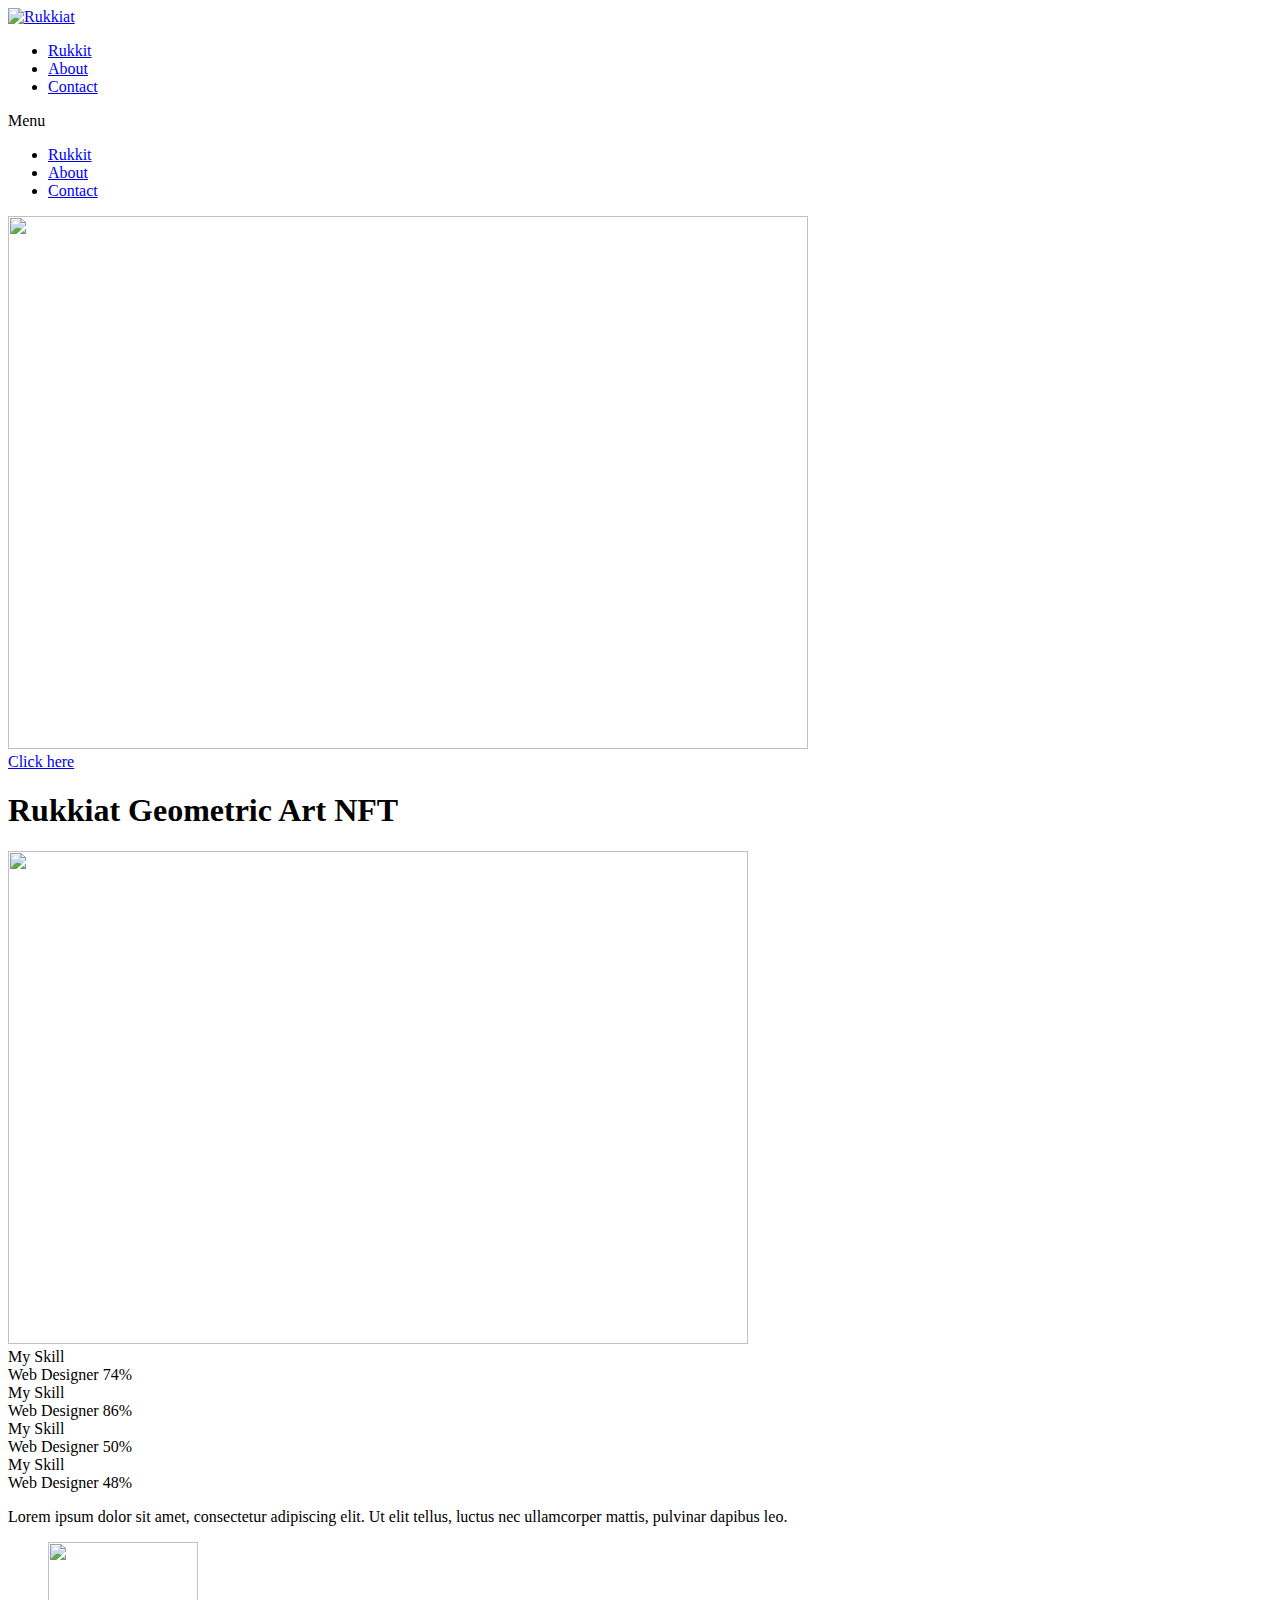
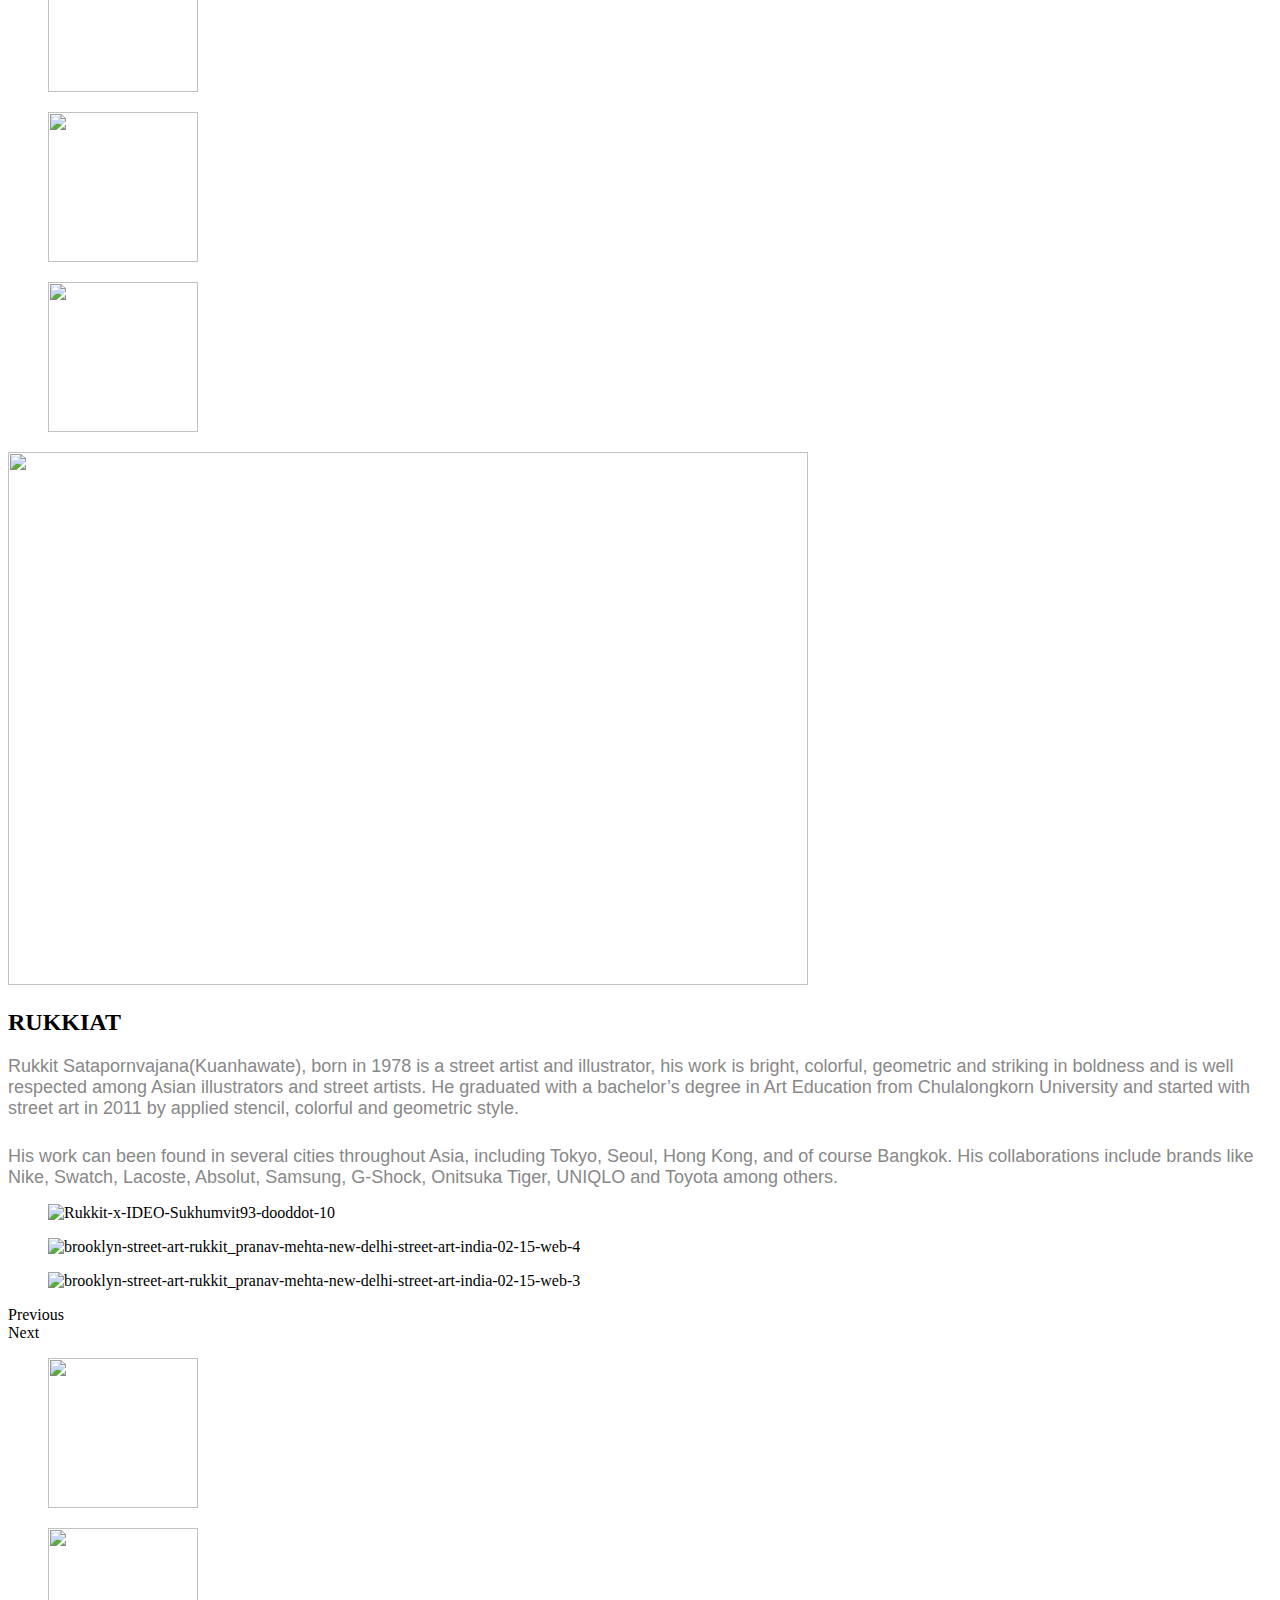
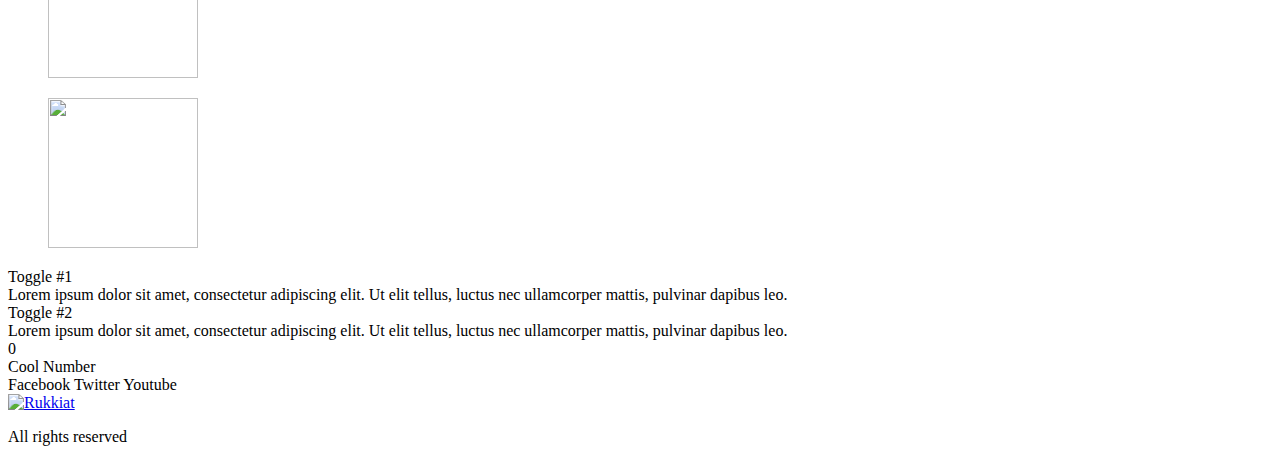
==== commit 7db16ae3: "4" ====
--- a/index.html
+++ b/index.html
@@ -7,8 +7,8 @@
 	<title>Rukkiat</title>
 <meta name="robots" content="max-image-preview:large">
 <link rel="dns-prefetch" href="//s.w.org">
-<link rel="alternate" type="application/rss+xml" title="Rukkiat &raquo; Feed" href="/feed/">
-<link rel="alternate" type="application/rss+xml" title="Rukkiat &raquo; Comments Feed" href="/comments/feed/">
+<link rel="alternate" type="application/rss+xml" title="Rukkiat &raquo; Feed" href="/rukkit/feed/">
+<link rel="alternate" type="application/rss+xml" title="Rukkiat &raquo; Comments Feed" href="/rukkit/comments/feed/">
 		<script type="text/javascript">
 			window._wpemojiSettings = {"baseUrl":"https:\/\/s.w.org\/images\/core\/emoji\/13.1.0\/72x72\/","ext":".png","svgUrl":"https:\/\/s.w.org\/images\/core\/emoji\/13.1.0\/svg\/","svgExt":".svg","source":{"concatemoji":"\/wp-includes\/js\/wp-emoji-release.min.js?ver=5.8"}};
 			!function(e,a,t){var n,r,o,i=a.createElement("canvas"),p=i.getContext&&i.getContext("2d");function s(e,t){var a=String.fromCharCode;p.clearRect(0,0,i.width,i.height),p.fillText(a.apply(this,e),0,0);e=i.toDataURL();return p.clearRect(0,0,i.width,i.height),p.fillText(a.apply(this,t),0,0),e===i.toDataURL()}function c(e){var t=a.createElement("script");t.src=e,t.defer=t.type="text/javascript",a.getElementsByTagName("head")[0].appendChild(t)}for(o=Array("flag","emoji"),t.supports={everything:!0,everythingExceptFlag:!0},r=0;r<o.length;r++)t.supports[o[r]]=function(e){if(!p||!p.fillText)return!1;switch(p.textBaseline="top",p.font="600 32px Arial",e){case"flag":return s([127987,65039,8205,9895,65039],[127987,65039,8203,9895,65039])?!1:!s([55356,56826,55356,56819],[55356,56826,8203,55356,56819])&&!s([55356,57332,56128,56423,56128,56418,56128,56421,56128,56430,56128,56423,56128,56447],[55356,57332,8203,56128,56423,8203,56128,56418,8203,56128,56421,8203,56128,56430,8203,56128,56423,8203,56128,56447]);case"emoji":return!s([10084,65039,8205,55357,56613],[10084,65039,8203,55357,56613])}return!1}(o[r]),t.supports.everything=t.supports.everything&&t.supports[o[r]],"flag"!==o[r]&&(t.supports.everythingExceptFlag=t.supports.everythingExceptFlag&&t.supports[o[r]]);t.supports.everythingExceptFlag=t.supports.everythingExceptFlag&&!t.supports.flag,t.DOMReady=!1,t.readyCallback=function(){t.DOMReady=!0},t.supports.everything||(n=function(){t.readyCallback()},a.addEventListener?(a.addEventListener("DOMContentLoaded",n,!1),e.addEventListener("load",n,!1)):(e.attachEvent("onload",n),a.attachEvent("onreadystatechange",function(){"complete"===a.readyState&&t.readyCallback()})),(n=t.source||{}).concatemoji?c(n.concatemoji):n.wpemoji&&n.twemoji&&(c(n.twemoji),c(n.wpemoji)))}(window,document,window._wpemojiSettings);
@@ -25,20 +25,20 @@
 	background: none !important;
 	padding: 0 !important;
 }</style>
-	<link rel="stylesheet" id="wp-block-library-css" href="/wp-includes/css/dist/block-library/style.min.css?ver=5.8" type="text/css" media="all">
-<link rel="stylesheet" id="contact-form-7-css" href="/wp-content/plugins/contact-form-7/includes/css/styles.css?ver=5.4.2" type="text/css" media="all">
-<link rel="stylesheet" id="hello-elementor-css" href="/wp-content/themes/hello-elementor/style.min.css?ver=2.4.1" type="text/css" media="all">
-<link rel="stylesheet" id="hello-elementor-theme-style-css" href="/wp-content/themes/hello-elementor/theme.min.css?ver=2.4.1" type="text/css" media="all">
-<link rel="stylesheet" id="elementor-frontend-css" href="/wp-content/plugins/elementor/assets/css/frontend.min.css?ver=3.3.1" type="text/css" media="all">
-<style id="elementor-frontend-inline-css" type="text/css">@font-face{font-family:eicons;src:url(/wp-content/plugins/elementor/assets/lib/eicons/fonts/eicons.eot?5.10.0);src:url(/wp-content/plugins/elementor/assets/lib/eicons/fonts/eicons.eot?5.10.0#iefix) format("embedded-opentype"),url(/wp-content/plugins/elementor/assets/lib/eicons/fonts/eicons.woff2?5.10.0) format("woff2"),url(/wp-content/plugins/elementor/assets/lib/eicons/fonts/eicons.woff?5.10.0) format("woff"),url(/wp-content/plugins/elementor/assets/lib/eicons/fonts/eicons.ttf?5.10.0) format("truetype"),url(/wp-content/plugins/elementor/assets/lib/eicons/fonts/eicons.svg?5.10.0#eicon) format("svg");font-weight:400;font-style:normal}</style>
-<link rel="stylesheet" id="elementor-post-5-css" href="/wp-content/uploads/elementor/css/post-5.css?ver=1628409809" type="text/css" media="all">
-<link rel="stylesheet" id="elementor-icons-css" href="/wp-content/plugins/elementor/assets/lib/eicons/css/elementor-icons.min.css?ver=5.12.0" type="text/css" media="all">
-<link rel="stylesheet" id="elementor-global-css" href="/wp-content/uploads/elementor/css/global.css?ver=1628410390" type="text/css" media="all">
-<link rel="stylesheet" id="elementor-post-9-css" href="/wp-content/uploads/elementor/css/post-9.css?ver=1628411201" type="text/css" media="all">
+	<link rel="stylesheet" id="wp-block-library-css" href="/rukkit/wp-includes/css/dist/block-library/style.min.css?ver=5.8" type="text/css" media="all">
+<link rel="stylesheet" id="contact-form-7-css" href="/rukkit/wp-content/plugins/contact-form-7/includes/css/styles.css?ver=5.4.2" type="text/css" media="all">
+<link rel="stylesheet" id="hello-elementor-css" href="/rukkit/wp-content/themes/hello-elementor/style.min.css?ver=2.4.1" type="text/css" media="all">
+<link rel="stylesheet" id="hello-elementor-theme-style-css" href="/rukkit/wp-content/themes/hello-elementor/theme.min.css?ver=2.4.1" type="text/css" media="all">
+<link rel="stylesheet" id="elementor-frontend-css" href="/rukkit/wp-content/plugins/elementor/assets/css/frontend.min.css?ver=3.3.1" type="text/css" media="all">
+<style id="elementor-frontend-inline-css" type="text/css">@font-face{font-family:eicons;src:url(/rukkit/wp-content/plugins/elementor/assets/lib/eicons/fonts/eicons.eot?5.10.0);src:url(/rukkit/wp-content/plugins/elementor/assets/lib/eicons/fonts/eicons.eot?5.10.0#iefix) format("embedded-opentype"),url(/rukkit/wp-content/plugins/elementor/assets/lib/eicons/fonts/eicons.woff2?5.10.0) format("woff2"),url(/rukkit/wp-content/plugins/elementor/assets/lib/eicons/fonts/eicons.woff?5.10.0) format("woff"),url(/rukkit/wp-content/plugins/elementor/assets/lib/eicons/fonts/eicons.ttf?5.10.0) format("truetype"),url(/rukkit/wp-content/plugins/elementor/assets/lib/eicons/fonts/eicons.svg?5.10.0#eicon) format("svg");font-weight:400;font-style:normal}</style>
+<link rel="stylesheet" id="elementor-post-5-css" href="/rukkit/wp-content/uploads/elementor/css/post-5.css?ver=1628409809" type="text/css" media="all">
+<link rel="stylesheet" id="elementor-icons-css" href="/rukkit/wp-content/plugins/elementor/assets/lib/eicons/css/elementor-icons.min.css?ver=5.12.0" type="text/css" media="all">
+<link rel="stylesheet" id="elementor-global-css" href="/rukkit/wp-content/uploads/elementor/css/global.css?ver=1628410390" type="text/css" media="all">
+<link rel="stylesheet" id="elementor-post-9-css" href="/rukkit/wp-content/uploads/elementor/css/post-9.css?ver=1628411201" type="text/css" media="all">
 <link rel="stylesheet" id="google-fonts-1-css" href="https://fonts.googleapis.com/css?family=Roboto%3A100%2C100italic%2C200%2C200italic%2C300%2C300italic%2C400%2C400italic%2C500%2C500italic%2C600%2C600italic%2C700%2C700italic%2C800%2C800italic%2C900%2C900italic%7CRoboto+Slab%3A100%2C100italic%2C200%2C200italic%2C300%2C300italic%2C400%2C400italic%2C500%2C500italic%2C600%2C600italic%2C700%2C700italic%2C800%2C800italic%2C900%2C900italic&#038;display=auto&#038;ver=5.8" type="text/css" media="all">
-<link rel="stylesheet" id="elementor-icons-shared-0-css" href="/wp-content/plugins/elementor/assets/lib/font-awesome/css/fontawesome.min.css?ver=5.15.3" type="text/css" media="all">
-<link rel="stylesheet" id="elementor-icons-fa-solid-css" href="/wp-content/plugins/elementor/assets/lib/font-awesome/css/solid.min.css?ver=5.15.3" type="text/css" media="all">
-<link rel="stylesheet" id="elementor-icons-fa-brands-css" href="/wp-content/plugins/elementor/assets/lib/font-awesome/css/brands.min.css?ver=5.15.3" type="text/css" media="all">
+<link rel="stylesheet" id="elementor-icons-shared-0-css" href="/rukkit/wp-content/plugins/elementor/assets/lib/font-awesome/css/fontawesome.min.css?ver=5.15.3" type="text/css" media="all">
+<link rel="stylesheet" id="elementor-icons-fa-solid-css" href="/rukkit/wp-content/plugins/elementor/assets/lib/font-awesome/css/solid.min.css?ver=5.15.3" type="text/css" media="all">
+<link rel="stylesheet" id="elementor-icons-fa-brands-css" href="/rukkit/wp-content/plugins/elementor/assets/lib/font-awesome/css/brands.min.css?ver=5.15.3" type="text/css" media="all">
 		<script>
 			/* <![CDATA[ */
 			var rcewpp = {
@@ -48,17 +48,17 @@
 			};
 			/* ]]\> */
 		</script>
-		<script type="text/javascript" src="/wp-includes/js/jquery/jquery.min.js?ver=3.6.0" id="jquery-core-js"></script>
-<script type="text/javascript" src="/wp-includes/js/jquery/jquery-migrate.min.js?ver=3.3.2" id="jquery-migrate-js"></script>
-<link rel="https://api.w.org/" href="/wp-json/">
-<link rel="alternate" type="application/json" href="/wp-json/wp/v2/pages/9">
-<link rel="EditURI" type="application/rsd+xml" title="RSD" href="/xmlrpc.php?rsd">
-<link rel="wlwmanifest" type="application/wlwmanifest+xml" href="/wp-includes/wlwmanifest.xml"> 
+		<script type="text/javascript" src="/rukkit/wp-includes/js/jquery/jquery.min.js?ver=3.6.0" id="jquery-core-js"></script>
+<script type="text/javascript" src="/rukkit/wp-includes/js/jquery/jquery-migrate.min.js?ver=3.3.2" id="jquery-migrate-js"></script>
+<link rel="https://api.w.org/" href="/rukkit/wp-json/">
+<link rel="alternate" type="application/json" href="/rukkit/wp-json/wp/v2/pages/9">
+<link rel="EditURI" type="application/rsd+xml" title="RSD" href="/rukkit/xmlrpc.php?rsd">
+<link rel="wlwmanifest" type="application/wlwmanifest+xml" href="/rukkit/wp-includes/wlwmanifest.xml"> 
 <meta name="generator" content="WordPress 5.8">
-<link rel="canonical" href="/">
-<link rel="shortlink" href="/">
-<link rel="alternate" type="application/json+oembed" href="/wp-json/oembed/1.0/embed?url=%2F">
-<link rel="alternate" type="text/xml+oembed" href="/wp-json/oembed/1.0/embed?url=%2F&#038;format=xml">
+<link rel="canonical" href="/rukkit/">
+<link rel="shortlink" href="/rukkit/">
+<link rel="alternate" type="application/json+oembed" href="/rukkit/wp-json/oembed/1.0/embed?url=%2F">
+<link rel="alternate" type="text/xml+oembed" href="/rukkit/wp-json/oembed/1.0/embed?url=%2F&#038;format=xml">
 </head>
 <body class="home page-template page-template-elementor_header_footer page page-id-9 wp-custom-logo elementor-default elementor-template-full-width elementor-kit-5 elementor-page elementor-page-9">
 
@@ -66,14 +66,14 @@
 	<div class="header-inner">
 		<div class="site-branding show-logo">
 							<div class="site-logo show">
-					<a href="/" class="custom-logo-link" rel="home" aria-current="page"><img width="320" height="263" src="/wp-content/uploads/2021/08/cropped-123821712_203713847989409_8259733009414370686_n-1.jpg" class="custom-logo" alt="Rukkiat" srcset="/wp-content/uploads/2021/08/cropped-123821712_203713847989409_8259733009414370686_n-1.jpg 320w, /wp-content/uploads/2021/08/cropped-123821712_203713847989409_8259733009414370686_n-1-300x247.jpg 300w" sizes="(max-width: 320px) 100vw, 320px"></a>				</div>
+					<a href="/rukkit/" class="custom-logo-link" rel="home" aria-current="page"><img width="320" height="263" src="/rukkit/wp-content/uploads/2021/08/cropped-123821712_203713847989409_8259733009414370686_n-1.jpg" class="custom-logo" alt="Rukkiat" srcset="/rukkit/wp-content/uploads/2021/08/cropped-123821712_203713847989409_8259733009414370686_n-1.jpg 320w, /rukkit/wp-content/uploads/2021/08/cropped-123821712_203713847989409_8259733009414370686_n-1-300x247.jpg 300w" sizes="(max-width: 320px) 100vw, 320px"></a>				</div>
 					</div>
 
 					<nav class="site-navigation show" role="navigation">
 				<div class="menu-top-container"><ul id="menu-top" class="menu">
-<li id="menu-item-51" class="menu-item menu-item-type-post_type menu-item-object-page menu-item-home current-menu-item page_item page-item-9 current_page_item menu-item-51"><a href="/" aria-current="page">Rukkit</a></li>
-<li id="menu-item-50" class="menu-item menu-item-type-post_type menu-item-object-page menu-item-50"><a href="/about/">About</a></li>
-<li id="menu-item-49" class="menu-item menu-item-type-post_type menu-item-object-page menu-item-49"><a href="/contact/">Contact</a></li>
+<li id="menu-item-51" class="menu-item menu-item-type-post_type menu-item-object-page menu-item-home current-menu-item page_item page-item-9 current_page_item menu-item-51"><a href="/rukkit/" aria-current="page">Rukkit</a></li>
+<li id="menu-item-50" class="menu-item menu-item-type-post_type menu-item-object-page menu-item-50"><a href="/rukkit/about/">About</a></li>
+<li id="menu-item-49" class="menu-item menu-item-type-post_type menu-item-object-page menu-item-49"><a href="/rukkit/contact/">Contact</a></li>
 </ul></div>			</nav>
 			<div class="site-navigation-toggle-holder show">
 				<div class="site-navigation-toggle">
@@ -83,9 +83,9 @@
 			</div>
 			<nav class="site-navigation-dropdown show" role="navigation">
 				<div class="menu-top-container"><ul id="menu-top" class="menu">
-<li id="menu-item-51" class="menu-item menu-item-type-post_type menu-item-object-page menu-item-home current-menu-item page_item page-item-9 current_page_item menu-item-51"><a href="/" aria-current="page">Rukkit</a></li>
-<li id="menu-item-50" class="menu-item menu-item-type-post_type menu-item-object-page menu-item-50"><a href="/about/">About</a></li>
-<li id="menu-item-49" class="menu-item menu-item-type-post_type menu-item-object-page menu-item-49"><a href="/contact/">Contact</a></li>
+<li id="menu-item-51" class="menu-item menu-item-type-post_type menu-item-object-page menu-item-home current-menu-item page_item page-item-9 current_page_item menu-item-51"><a href="/rukkit/" aria-current="page">Rukkit</a></li>
+<li id="menu-item-50" class="menu-item menu-item-type-post_type menu-item-object-page menu-item-50"><a href="/rukkit/about/">About</a></li>
+<li id="menu-item-49" class="menu-item menu-item-type-post_type menu-item-object-page menu-item-49"><a href="/rukkit/contact/">Contact</a></li>
 </ul></div>			</nav>
 			</div>
 </header>
@@ -97,7 +97,7 @@
 			<div class="elementor-widget-wrap elementor-element-populated">
 								<div class="elementor-element elementor-element-a9a4c8a elementor-invisible elementor-widget elementor-widget-image" data-id="a9a4c8a" data-element_type="widget" data-settings="{&quot;_animation&quot;:&quot;fadeInUp&quot;}" data-widget_type="image.default">
 				<div class="elementor-widget-container">
-															<img width="800" height="533" src="/wp-content/uploads/2021/08/Rukkit-x-IDEO-Sukhumvit93-dooddot-10.jpg" class="attachment-large size-large" alt="" loading="lazy" srcset="/wp-content/uploads/2021/08/Rukkit-x-IDEO-Sukhumvit93-dooddot-10.jpg 800w, /wp-content/uploads/2021/08/Rukkit-x-IDEO-Sukhumvit93-dooddot-10-300x200.jpg 300w, /wp-content/uploads/2021/08/Rukkit-x-IDEO-Sukhumvit93-dooddot-10-768x512.jpg 768w" sizes="(max-width: 800px) 100vw, 800px">															</div>
+															<img width="800" height="533" src="/rukkit/wp-content/uploads/2021/08/Rukkit-x-IDEO-Sukhumvit93-dooddot-10.jpg" class="attachment-large size-large" alt="" loading="lazy" srcset="/rukkit/wp-content/uploads/2021/08/Rukkit-x-IDEO-Sukhumvit93-dooddot-10.jpg 800w, /rukkit/wp-content/uploads/2021/08/Rukkit-x-IDEO-Sukhumvit93-dooddot-10-300x200.jpg 300w, /rukkit/wp-content/uploads/2021/08/Rukkit-x-IDEO-Sukhumvit93-dooddot-10-768x512.jpg 768w" sizes="(max-width: 800px) 100vw, 800px">															</div>
 				</div>
 					</div>
 		</div>
@@ -154,7 +154,7 @@
 			<div class="elementor-widget-wrap elementor-element-populated">
 								<div class="elementor-element elementor-element-98e13b3 elementor-widget elementor-widget-image" data-id="98e13b3" data-element_type="widget" data-widget_type="image.default">
 				<div class="elementor-widget-container">
-															<img width="740" height="493" src="/wp-content/uploads/2021/08/brooklyn-street-art-rukkit_pranav-mehta-new-delhi-street-art-india-02-15-web-4.jpg" class="attachment-large size-large" alt="" loading="lazy" srcset="/wp-content/uploads/2021/08/brooklyn-street-art-rukkit_pranav-mehta-new-delhi-street-art-india-02-15-web-4.jpg 740w, /wp-content/uploads/2021/08/brooklyn-street-art-rukkit_pranav-mehta-new-delhi-street-art-india-02-15-web-4-300x200.jpg 300w" sizes="(max-width: 740px) 100vw, 740px">															</div>
+															<img width="740" height="493" src="/rukkit/wp-content/uploads/2021/08/brooklyn-street-art-rukkit_pranav-mehta-new-delhi-street-art-india-02-15-web-4.jpg" class="attachment-large size-large" alt="" loading="lazy" srcset="/rukkit/wp-content/uploads/2021/08/brooklyn-street-art-rukkit_pranav-mehta-new-delhi-street-art-india-02-15-web-4.jpg 740w, /rukkit/wp-content/uploads/2021/08/brooklyn-street-art-rukkit_pranav-mehta-new-delhi-street-art-india-02-15-web-4-300x200.jpg 300w" sizes="(max-width: 740px) 100vw, 740px">															</div>
 				</div>
 					</div>
 		</div>
@@ -226,13 +226,13 @@
 			<div id="gallery-1" class="gallery galleryid-9 gallery-columns-3 gallery-size-thumbnail">
 <figure class="gallery-item">
 			<div class="gallery-icon landscape">
-				<a data-elementor-open-lightbox="yes" data-elementor-lightbox-slideshow="8c27d95" data-elementor-lightbox-title="Rukkit-x-IDEO-Sukhumvit93-dooddot-10" href="/wp-content/uploads/2021/08/Rukkit-x-IDEO-Sukhumvit93-dooddot-10.jpg"><img width="150" height="150" src="/wp-content/uploads/2021/08/Rukkit-x-IDEO-Sukhumvit93-dooddot-10-150x150.jpg" class="attachment-thumbnail size-thumbnail" alt="" loading="lazy"></a>
+				<a data-elementor-open-lightbox="yes" data-elementor-lightbox-slideshow="8c27d95" data-elementor-lightbox-title="Rukkit-x-IDEO-Sukhumvit93-dooddot-10" href="/rukkit/wp-content/uploads/2021/08/Rukkit-x-IDEO-Sukhumvit93-dooddot-10.jpg"><img width="150" height="150" src="/rukkit/wp-content/uploads/2021/08/Rukkit-x-IDEO-Sukhumvit93-dooddot-10-150x150.jpg" class="attachment-thumbnail size-thumbnail" alt="" loading="lazy"></a>
 			</div></figure><figure class="gallery-item">
 			<div class="gallery-icon landscape">
-				<a data-elementor-open-lightbox="yes" data-elementor-lightbox-slideshow="8c27d95" data-elementor-lightbox-title="brooklyn-street-art-rukkit_pranav-mehta-new-delhi-street-art-india-02-15-web-4" href="/wp-content/uploads/2021/08/brooklyn-street-art-rukkit_pranav-mehta-new-delhi-street-art-india-02-15-web-4.jpg"><img width="150" height="150" src="/wp-content/uploads/2021/08/brooklyn-street-art-rukkit_pranav-mehta-new-delhi-street-art-india-02-15-web-4-150x150.jpg" class="attachment-thumbnail size-thumbnail" alt="" loading="lazy"></a>
+				<a data-elementor-open-lightbox="yes" data-elementor-lightbox-slideshow="8c27d95" data-elementor-lightbox-title="brooklyn-street-art-rukkit_pranav-mehta-new-delhi-street-art-india-02-15-web-4" href="/rukkit/wp-content/uploads/2021/08/brooklyn-street-art-rukkit_pranav-mehta-new-delhi-street-art-india-02-15-web-4.jpg"><img width="150" height="150" src="/rukkit/wp-content/uploads/2021/08/brooklyn-street-art-rukkit_pranav-mehta-new-delhi-street-art-india-02-15-web-4-150x150.jpg" class="attachment-thumbnail size-thumbnail" alt="" loading="lazy"></a>
 			</div></figure><figure class="gallery-item">
 			<div class="gallery-icon landscape">
-				<a data-elementor-open-lightbox="yes" data-elementor-lightbox-slideshow="8c27d95" data-elementor-lightbox-title="brooklyn-street-art-rukkit_pranav-mehta-new-delhi-street-art-india-02-15-web-3" href="/wp-content/uploads/2021/08/brooklyn-street-art-rukkit_pranav-mehta-new-delhi-street-art-india-02-15-web-3.jpg"><img width="150" height="150" src="/wp-content/uploads/2021/08/brooklyn-street-art-rukkit_pranav-mehta-new-delhi-street-art-india-02-15-web-3-150x150.jpg" class="attachment-thumbnail size-thumbnail" alt="" loading="lazy"></a>
+				<a data-elementor-open-lightbox="yes" data-elementor-lightbox-slideshow="8c27d95" data-elementor-lightbox-title="brooklyn-street-art-rukkit_pranav-mehta-new-delhi-street-art-india-02-15-web-3" href="/rukkit/wp-content/uploads/2021/08/brooklyn-street-art-rukkit_pranav-mehta-new-delhi-street-art-india-02-15-web-3.jpg"><img width="150" height="150" src="/rukkit/wp-content/uploads/2021/08/brooklyn-street-art-rukkit_pranav-mehta-new-delhi-street-art-india-02-15-web-3-150x150.jpg" class="attachment-thumbnail size-thumbnail" alt="" loading="lazy"></a>
 			</div></figure>
 		</div>
 		</div>
@@ -248,7 +248,7 @@
 			<div class="elementor-widget-wrap elementor-element-populated">
 								<div class="elementor-element elementor-element-ef8d938 elementor-widget elementor-widget-image" data-id="ef8d938" data-element_type="widget" data-widget_type="image.default">
 				<div class="elementor-widget-container">
-															<img width="800" height="533" src="/wp-content/uploads/2021/08/Rukkit-x-IDEO-Sukhumvit93-dooddot-10.jpg" class="attachment-large size-large" alt="" loading="lazy" srcset="/wp-content/uploads/2021/08/Rukkit-x-IDEO-Sukhumvit93-dooddot-10.jpg 800w, /wp-content/uploads/2021/08/Rukkit-x-IDEO-Sukhumvit93-dooddot-10-300x200.jpg 300w, /wp-content/uploads/2021/08/Rukkit-x-IDEO-Sukhumvit93-dooddot-10-768x512.jpg 768w" sizes="(max-width: 800px) 100vw, 800px">															</div>
+															<img width="800" height="533" src="/rukkit/wp-content/uploads/2021/08/Rukkit-x-IDEO-Sukhumvit93-dooddot-10.jpg" class="attachment-large size-large" alt="" loading="lazy" srcset="/rukkit/wp-content/uploads/2021/08/Rukkit-x-IDEO-Sukhumvit93-dooddot-10.jpg 800w, /rukkit/wp-content/uploads/2021/08/Rukkit-x-IDEO-Sukhumvit93-dooddot-10-300x200.jpg 300w, /rukkit/wp-content/uploads/2021/08/Rukkit-x-IDEO-Sukhumvit93-dooddot-10-768x512.jpg 768w" sizes="(max-width: 800px) 100vw, 800px">															</div>
 				</div>
 					</div>
 		</div>
@@ -275,9 +275,9 @@
 				<div class="elementor-widget-container">
 					<div class="elementor-image-carousel-wrapper swiper-container" dir="ltr">
 			<div class="elementor-image-carousel swiper-wrapper">
-				<div class="swiper-slide"><figure class="swiper-slide-inner"><img class="swiper-slide-image" src="/wp-content/uploads/2021/08/Rukkit-x-IDEO-Sukhumvit93-dooddot-10-150x150.jpg" alt="Rukkit-x-IDEO-Sukhumvit93-dooddot-10"></figure></div>
-<div class="swiper-slide"><figure class="swiper-slide-inner"><img class="swiper-slide-image" src="/wp-content/uploads/2021/08/brooklyn-street-art-rukkit_pranav-mehta-new-delhi-street-art-india-02-15-web-4-150x150.jpg" alt="brooklyn-street-art-rukkit_pranav-mehta-new-delhi-street-art-india-02-15-web-4"></figure></div>
-<div class="swiper-slide"><figure class="swiper-slide-inner"><img class="swiper-slide-image" src="/wp-content/uploads/2021/08/brooklyn-street-art-rukkit_pranav-mehta-new-delhi-street-art-india-02-15-web-3-150x150.jpg" alt="brooklyn-street-art-rukkit_pranav-mehta-new-delhi-street-art-india-02-15-web-3"></figure></div>			</div>
+				<div class="swiper-slide"><figure class="swiper-slide-inner"><img class="swiper-slide-image" src="/rukkit/wp-content/uploads/2021/08/Rukkit-x-IDEO-Sukhumvit93-dooddot-10-150x150.jpg" alt="Rukkit-x-IDEO-Sukhumvit93-dooddot-10"></figure></div>
+<div class="swiper-slide"><figure class="swiper-slide-inner"><img class="swiper-slide-image" src="/rukkit/wp-content/uploads/2021/08/brooklyn-street-art-rukkit_pranav-mehta-new-delhi-street-art-india-02-15-web-4-150x150.jpg" alt="brooklyn-street-art-rukkit_pranav-mehta-new-delhi-street-art-india-02-15-web-4"></figure></div>
+<div class="swiper-slide"><figure class="swiper-slide-inner"><img class="swiper-slide-image" src="/rukkit/wp-content/uploads/2021/08/brooklyn-street-art-rukkit_pranav-mehta-new-delhi-street-art-india-02-15-web-3-150x150.jpg" alt="brooklyn-street-art-rukkit_pranav-mehta-new-delhi-street-art-india-02-15-web-3"></figure></div>			</div>
 												<div class="swiper-pagination"></div>
 													<div class="elementor-swiper-button elementor-swiper-button-prev">
 						<i class="eicon-chevron-left" aria-hidden="true"></i>
@@ -312,13 +312,13 @@
 			<div id="gallery-2" class="gallery galleryid-9 gallery-columns-4 gallery-size-thumbnail">
 <figure class="gallery-item">
 			<div class="gallery-icon landscape">
-				<a data-elementor-open-lightbox="yes" data-elementor-lightbox-slideshow="256280f" data-elementor-lightbox-title="brooklyn-street-art-rukkit_pranav-mehta-new-delhi-street-art-india-02-15-web-3" href="/wp-content/uploads/2021/08/brooklyn-street-art-rukkit_pranav-mehta-new-delhi-street-art-india-02-15-web-3-1.jpg"><img width="150" height="150" src="/wp-content/uploads/2021/08/brooklyn-street-art-rukkit_pranav-mehta-new-delhi-street-art-india-02-15-web-3-1-150x150.jpg" class="attachment-thumbnail size-thumbnail" alt="" loading="lazy"></a>
+				<a data-elementor-open-lightbox="yes" data-elementor-lightbox-slideshow="256280f" data-elementor-lightbox-title="brooklyn-street-art-rukkit_pranav-mehta-new-delhi-street-art-india-02-15-web-3" href="/rukkit/wp-content/uploads/2021/08/brooklyn-street-art-rukkit_pranav-mehta-new-delhi-street-art-india-02-15-web-3-1.jpg"><img width="150" height="150" src="/rukkit/wp-content/uploads/2021/08/brooklyn-street-art-rukkit_pranav-mehta-new-delhi-street-art-india-02-15-web-3-1-150x150.jpg" class="attachment-thumbnail size-thumbnail" alt="" loading="lazy"></a>
 			</div></figure><figure class="gallery-item">
 			<div class="gallery-icon landscape">
-				<a data-elementor-open-lightbox="yes" data-elementor-lightbox-slideshow="256280f" data-elementor-lightbox-title="photo_2021-08-05 16.46.25" href="/wp-content/uploads/2021/08/photo_2021-08-05-16.46.25.jpeg"><img width="150" height="150" src="/wp-content/uploads/2021/08/photo_2021-08-05-16.46.25-150x150.jpeg" class="attachment-thumbnail size-thumbnail" alt="" loading="lazy" srcset="/wp-content/uploads/2021/08/photo_2021-08-05-16.46.25-150x150.jpeg 150w, /wp-content/uploads/2021/08/photo_2021-08-05-16.46.25-300x300.jpeg 300w, /wp-content/uploads/2021/08/photo_2021-08-05-16.46.25-1024x1024.jpeg 1024w, /wp-content/uploads/2021/08/photo_2021-08-05-16.46.25-768x768.jpeg 768w, /wp-content/uploads/2021/08/photo_2021-08-05-16.46.25.jpeg 1280w" sizes="(max-width: 150px) 100vw, 150px"></a>
+				<a data-elementor-open-lightbox="yes" data-elementor-lightbox-slideshow="256280f" data-elementor-lightbox-title="photo_2021-08-05 16.46.25" href="/rukkit/wp-content/uploads/2021/08/photo_2021-08-05-16.46.25.jpeg"><img width="150" height="150" src="/rukkit/wp-content/uploads/2021/08/photo_2021-08-05-16.46.25-150x150.jpeg" class="attachment-thumbnail size-thumbnail" alt="" loading="lazy" srcset="/rukkit/wp-content/uploads/2021/08/photo_2021-08-05-16.46.25-150x150.jpeg 150w, /rukkit/wp-content/uploads/2021/08/photo_2021-08-05-16.46.25-300x300.jpeg 300w, /rukkit/wp-content/uploads/2021/08/photo_2021-08-05-16.46.25-1024x1024.jpeg 1024w, /rukkit/wp-content/uploads/2021/08/photo_2021-08-05-16.46.25-768x768.jpeg 768w, /rukkit/wp-content/uploads/2021/08/photo_2021-08-05-16.46.25.jpeg 1280w" sizes="(max-width: 150px) 100vw, 150px"></a>
 			</div></figure><figure class="gallery-item">
 			<div class="gallery-icon landscape">
-				<a data-elementor-open-lightbox="yes" data-elementor-lightbox-slideshow="256280f" data-elementor-lightbox-title="photo_2021-08-05 16.46.22" href="/wp-content/uploads/2021/08/photo_2021-08-05-16.46.22.jpeg"><img width="150" height="150" src="/wp-content/uploads/2021/08/photo_2021-08-05-16.46.22-150x150.jpeg" class="attachment-thumbnail size-thumbnail" alt="" loading="lazy" srcset="/wp-content/uploads/2021/08/photo_2021-08-05-16.46.22-150x150.jpeg 150w, /wp-content/uploads/2021/08/photo_2021-08-05-16.46.22-300x300.jpeg 300w, /wp-content/uploads/2021/08/photo_2021-08-05-16.46.22-1024x1024.jpeg 1024w, /wp-content/uploads/2021/08/photo_2021-08-05-16.46.22-768x768.jpeg 768w, /wp-content/uploads/2021/08/photo_2021-08-05-16.46.22.jpeg 1280w" sizes="(max-width: 150px) 100vw, 150px"></a>
+				<a data-elementor-open-lightbox="yes" data-elementor-lightbox-slideshow="256280f" data-elementor-lightbox-title="photo_2021-08-05 16.46.22" href="/rukkit/wp-content/uploads/2021/08/photo_2021-08-05-16.46.22.jpeg"><img width="150" height="150" src="/rukkit/wp-content/uploads/2021/08/photo_2021-08-05-16.46.22-150x150.jpeg" class="attachment-thumbnail size-thumbnail" alt="" loading="lazy" srcset="/rukkit/wp-content/uploads/2021/08/photo_2021-08-05-16.46.22-150x150.jpeg 150w, /rukkit/wp-content/uploads/2021/08/photo_2021-08-05-16.46.22-300x300.jpeg 300w, /rukkit/wp-content/uploads/2021/08/photo_2021-08-05-16.46.22-1024x1024.jpeg 1024w, /rukkit/wp-content/uploads/2021/08/photo_2021-08-05-16.46.22-768x768.jpeg 768w, /rukkit/wp-content/uploads/2021/08/photo_2021-08-05-16.46.22.jpeg 1280w" sizes="(max-width: 150px) 100vw, 150px"></a>
 			</div></figure>
 		</div>
 		</div>
@@ -409,7 +409,7 @@
 	<div class="footer-inner">
 		<div class="site-branding show-logo">
 							<div class="site-logo show">
-					<a href="/" class="custom-logo-link" rel="home" aria-current="page"><img width="320" height="263" src="/wp-content/uploads/2021/08/cropped-123821712_203713847989409_8259733009414370686_n-1.jpg" class="custom-logo" alt="Rukkiat" srcset="/wp-content/uploads/2021/08/cropped-123821712_203713847989409_8259733009414370686_n-1.jpg 320w, /wp-content/uploads/2021/08/cropped-123821712_203713847989409_8259733009414370686_n-1-300x247.jpg 300w" sizes="(max-width: 320px) 100vw, 320px"></a>				</div>
+					<a href="/rukkit/" class="custom-logo-link" rel="home" aria-current="page"><img width="320" height="263" src="/rukkit/wp-content/uploads/2021/08/cropped-123821712_203713847989409_8259733009414370686_n-1.jpg" class="custom-logo" alt="Rukkiat" srcset="/rukkit/wp-content/uploads/2021/08/cropped-123821712_203713847989409_8259733009414370686_n-1.jpg 320w, /rukkit/wp-content/uploads/2021/08/cropped-123821712_203713847989409_8259733009414370686_n-1-300x247.jpg 300w" sizes="(max-width: 320px) 100vw, 320px"></a>				</div>
 					</div>
 
 		
@@ -419,30 +419,30 @@
 			</div>
 </footer>
 
-<link rel="stylesheet" id="e-animations-css" href="/wp-content/plugins/elementor/assets/lib/animations/animations.min.css?ver=3.3.1" type="text/css" media="all">
-<script type="text/javascript" src="/wp-includes/js/dist/vendor/regenerator-runtime.min.js?ver=0.13.7" id="regenerator-runtime-js"></script>
-<script type="text/javascript" src="/wp-includes/js/dist/vendor/wp-polyfill.min.js?ver=3.15.0" id="wp-polyfill-js"></script>
+<link rel="stylesheet" id="e-animations-css" href="/rukkit/wp-content/plugins/elementor/assets/lib/animations/animations.min.css?ver=3.3.1" type="text/css" media="all">
+<script type="text/javascript" src="/rukkit/wp-includes/js/dist/vendor/regenerator-runtime.min.js?ver=0.13.7" id="regenerator-runtime-js"></script>
+<script type="text/javascript" src="/rukkit/wp-includes/js/dist/vendor/wp-polyfill.min.js?ver=3.15.0" id="wp-polyfill-js"></script>
 <script type="text/javascript" id="contact-form-7-js-extra">
 /* <![CDATA[ */
 var wpcf7 = {"api":{"root":"\/wp-json\/","namespace":"contact-form-7\/v1"}};
 /* ]]> */
 </script>
-<script type="text/javascript" src="/wp-content/plugins/contact-form-7/includes/js/index.js?ver=5.4.2" id="contact-form-7-js"></script>
-<script type="text/javascript" src="/wp-content/themes/hello-elementor/assets/js/hello-frontend.min.js?ver=1.0.0" id="hello-theme-frontend-js"></script>
-<script type="text/javascript" src="/wp-includes/js/wp-embed.min.js?ver=5.8" id="wp-embed-js"></script>
-<script type="text/javascript" src="/wp-content/plugins/elementor/assets/lib/jquery-numerator/jquery-numerator.min.js?ver=0.2.1" id="jquery-numerator-js"></script>
-<script type="text/javascript" src="/wp-content/plugins/elementor/assets/js/webpack.runtime.min.js?ver=3.3.1" id="elementor-webpack-runtime-js"></script>
-<script type="text/javascript" src="/wp-content/plugins/elementor/assets/js/frontend-modules.min.js?ver=3.3.1" id="elementor-frontend-modules-js"></script>
-<script type="text/javascript" src="/wp-content/plugins/elementor/assets/lib/waypoints/waypoints.min.js?ver=4.0.2" id="elementor-waypoints-js"></script>
-<script type="text/javascript" src="/wp-includes/js/jquery/ui/core.min.js?ver=1.12.1" id="jquery-ui-core-js"></script>
-<script type="text/javascript" src="/wp-content/plugins/elementor/assets/lib/swiper/swiper.min.js?ver=5.3.6" id="swiper-js"></script>
-<script type="text/javascript" src="/wp-content/plugins/elementor/assets/lib/share-link/share-link.min.js?ver=3.3.1" id="share-link-js"></script>
-<script type="text/javascript" src="/wp-content/plugins/elementor/assets/lib/dialog/dialog.min.js?ver=4.8.1" id="elementor-dialog-js"></script>
+<script type="text/javascript" src="/rukkit/wp-content/plugins/contact-form-7/includes/js/index.js?ver=5.4.2" id="contact-form-7-js"></script>
+<script type="text/javascript" src="/rukkit/wp-content/themes/hello-elementor/assets/js/hello-frontend.min.js?ver=1.0.0" id="hello-theme-frontend-js"></script>
+<script type="text/javascript" src="/rukkit/wp-includes/js/wp-embed.min.js?ver=5.8" id="wp-embed-js"></script>
+<script type="text/javascript" src="/rukkit/wp-content/plugins/elementor/assets/lib/jquery-numerator/jquery-numerator.min.js?ver=0.2.1" id="jquery-numerator-js"></script>
+<script type="text/javascript" src="/rukkit/wp-content/plugins/elementor/assets/js/webpack.runtime.min.js?ver=3.3.1" id="elementor-webpack-runtime-js"></script>
+<script type="text/javascript" src="/rukkit/wp-content/plugins/elementor/assets/js/frontend-modules.min.js?ver=3.3.1" id="elementor-frontend-modules-js"></script>
+<script type="text/javascript" src="/rukkit/wp-content/plugins/elementor/assets/lib/waypoints/waypoints.min.js?ver=4.0.2" id="elementor-waypoints-js"></script>
+<script type="text/javascript" src="/rukkit/wp-includes/js/jquery/ui/core.min.js?ver=1.12.1" id="jquery-ui-core-js"></script>
+<script type="text/javascript" src="/rukkit/wp-content/plugins/elementor/assets/lib/swiper/swiper.min.js?ver=5.3.6" id="swiper-js"></script>
+<script type="text/javascript" src="/rukkit/wp-content/plugins/elementor/assets/lib/share-link/share-link.min.js?ver=3.3.1" id="share-link-js"></script>
+<script type="text/javascript" src="/rukkit/wp-content/plugins/elementor/assets/lib/dialog/dialog.min.js?ver=4.8.1" id="elementor-dialog-js"></script>
 <script type="text/javascript" id="elementor-frontend-js-before">
 var elementorFrontendConfig = {"environmentMode":{"edit":false,"wpPreview":false,"isScriptDebug":false},"i18n":{"shareOnFacebook":"Share on Facebook","shareOnTwitter":"Share on Twitter","pinIt":"Pin it","download":"Download","downloadImage":"Download image","fullscreen":"Fullscreen","zoom":"Zoom","share":"Share","playVideo":"Play Video","previous":"Previous","next":"Next","close":"Close"},"is_rtl":false,"breakpoints":{"xs":0,"sm":480,"md":768,"lg":1025,"xl":1440,"xxl":1600},"responsive":{"breakpoints":{"mobile":{"label":"Mobile","value":767,"direction":"max","is_enabled":true,"default_value":767},"mobile_extra":{"label":"Mobile Extra","value":880,"direction":"max","is_enabled":false,"default_value":880},"tablet":{"label":"Tablet","value":1024,"direction":"max","is_enabled":true,"default_value":1024},"tablet_extra":{"label":"Tablet Extra","value":1365,"direction":"max","is_enabled":false,"default_value":1365},"laptop":{"label":"Laptop","value":1620,"direction":"max","is_enabled":false,"default_value":1620},"widescreen":{"label":"Widescreen","value":2400,"direction":"min","is_enabled":false,"default_value":2400}}},"version":"3.3.1","is_static":false,"experimentalFeatures":{"e_dom_optimization":true,"a11y_improvements":true,"e_import_export":true,"hello-theme-header-footer":true,"landing-pages":true,"elements-color-picker":true,"admin-top-bar":true},"urls":{"assets":"\/wp-content\/plugins\/elementor\/assets\/"},"settings":{"page":[],"editorPreferences":[]},"kit":{"active_breakpoints":["viewport_mobile","viewport_tablet"],"global_image_lightbox":"yes","lightbox_enable_counter":"yes","lightbox_enable_fullscreen":"yes","lightbox_enable_zoom":"yes","lightbox_enable_share":"yes","lightbox_title_src":"title","lightbox_description_src":"description","hello_header_logo_type":"logo","hello_header_menu_layout":"horizontal","hello_footer_logo_type":"logo"},"post":{"id":9,"title":"Rukkiat","excerpt":"","featuredImage":false}};
 </script>
-<script type="text/javascript" src="/wp-content/plugins/elementor/assets/js/frontend.min.js?ver=3.3.1" id="elementor-frontend-js"></script>
-<script type="text/javascript" src="/wp-content/plugins/elementor/assets/js/preloaded-modules.min.js?ver=3.3.1" id="preloaded-modules-js"></script>
+<script type="text/javascript" src="/rukkit/wp-content/plugins/elementor/assets/js/frontend.min.js?ver=3.3.1" id="elementor-frontend-js"></script>
+<script type="text/javascript" src="/rukkit/wp-content/plugins/elementor/assets/js/preloaded-modules.min.js?ver=3.3.1" id="preloaded-modules-js"></script>
 
 </body>
 </html>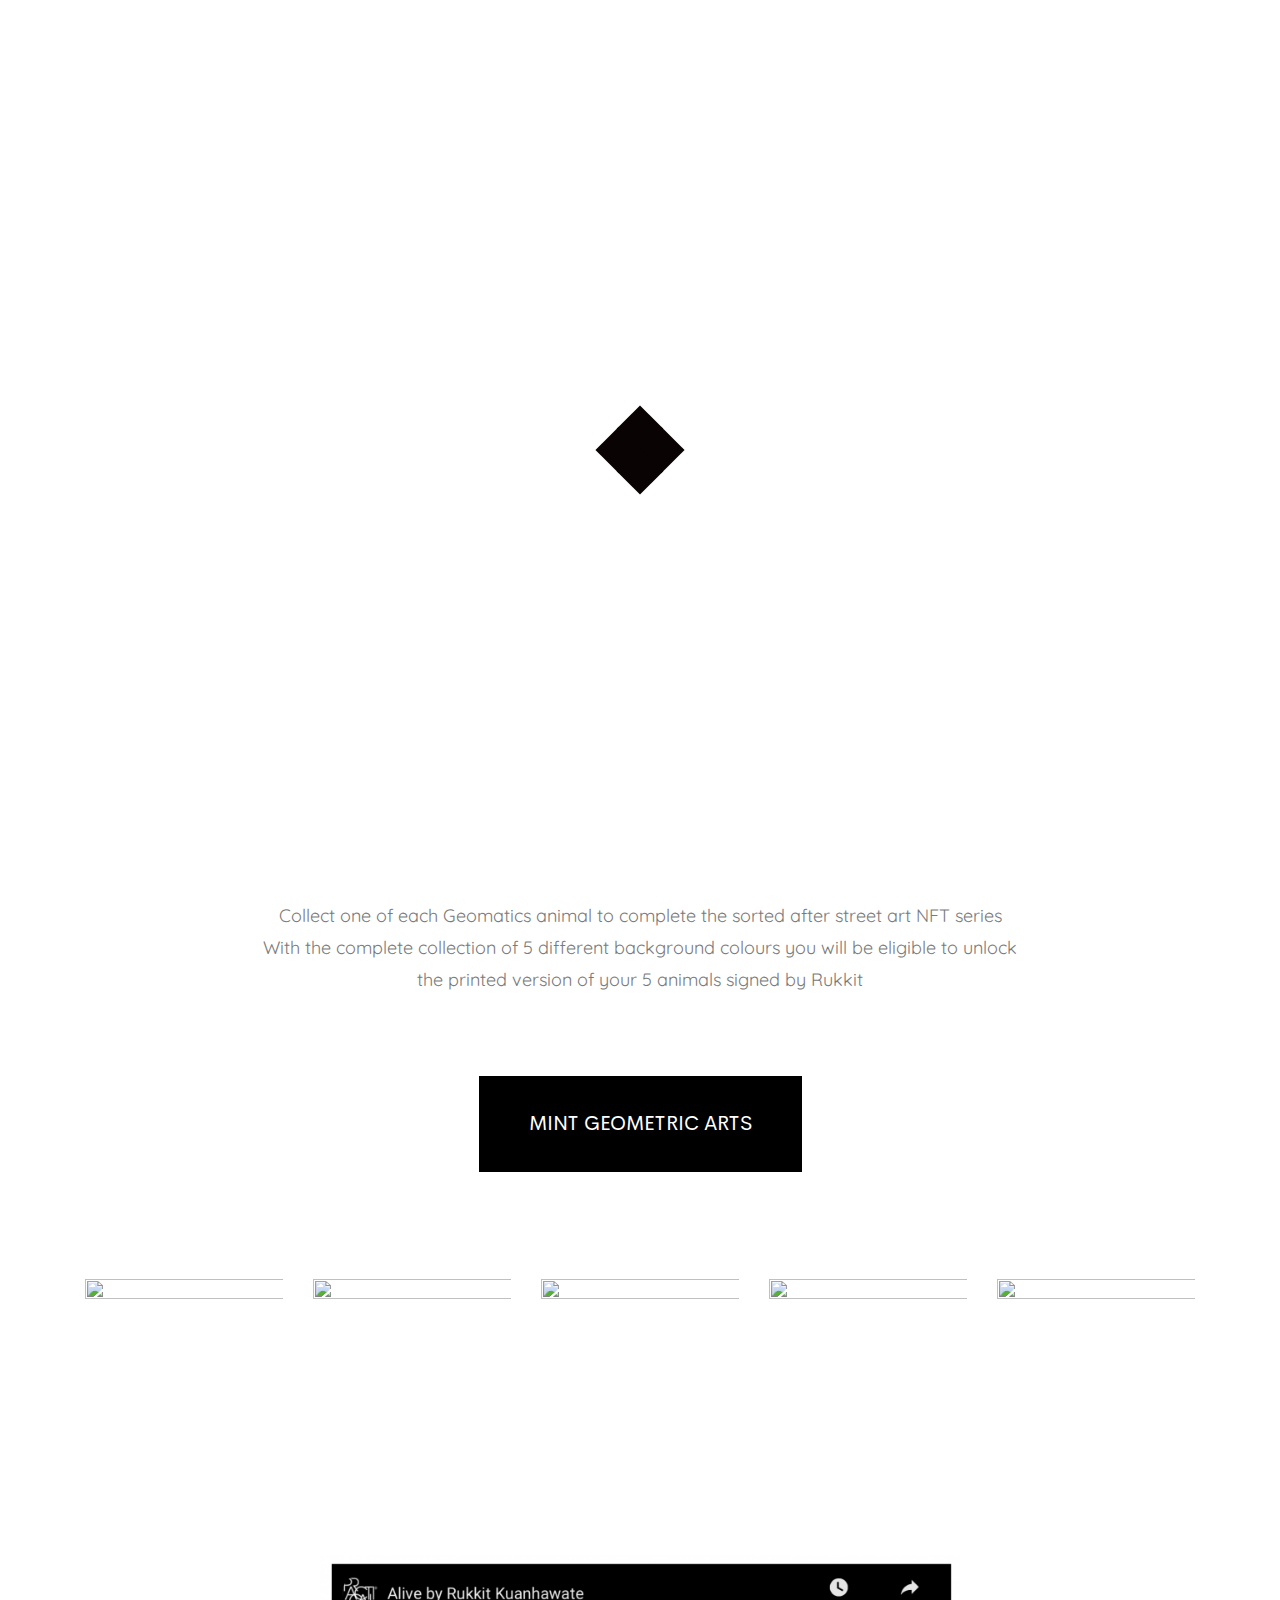
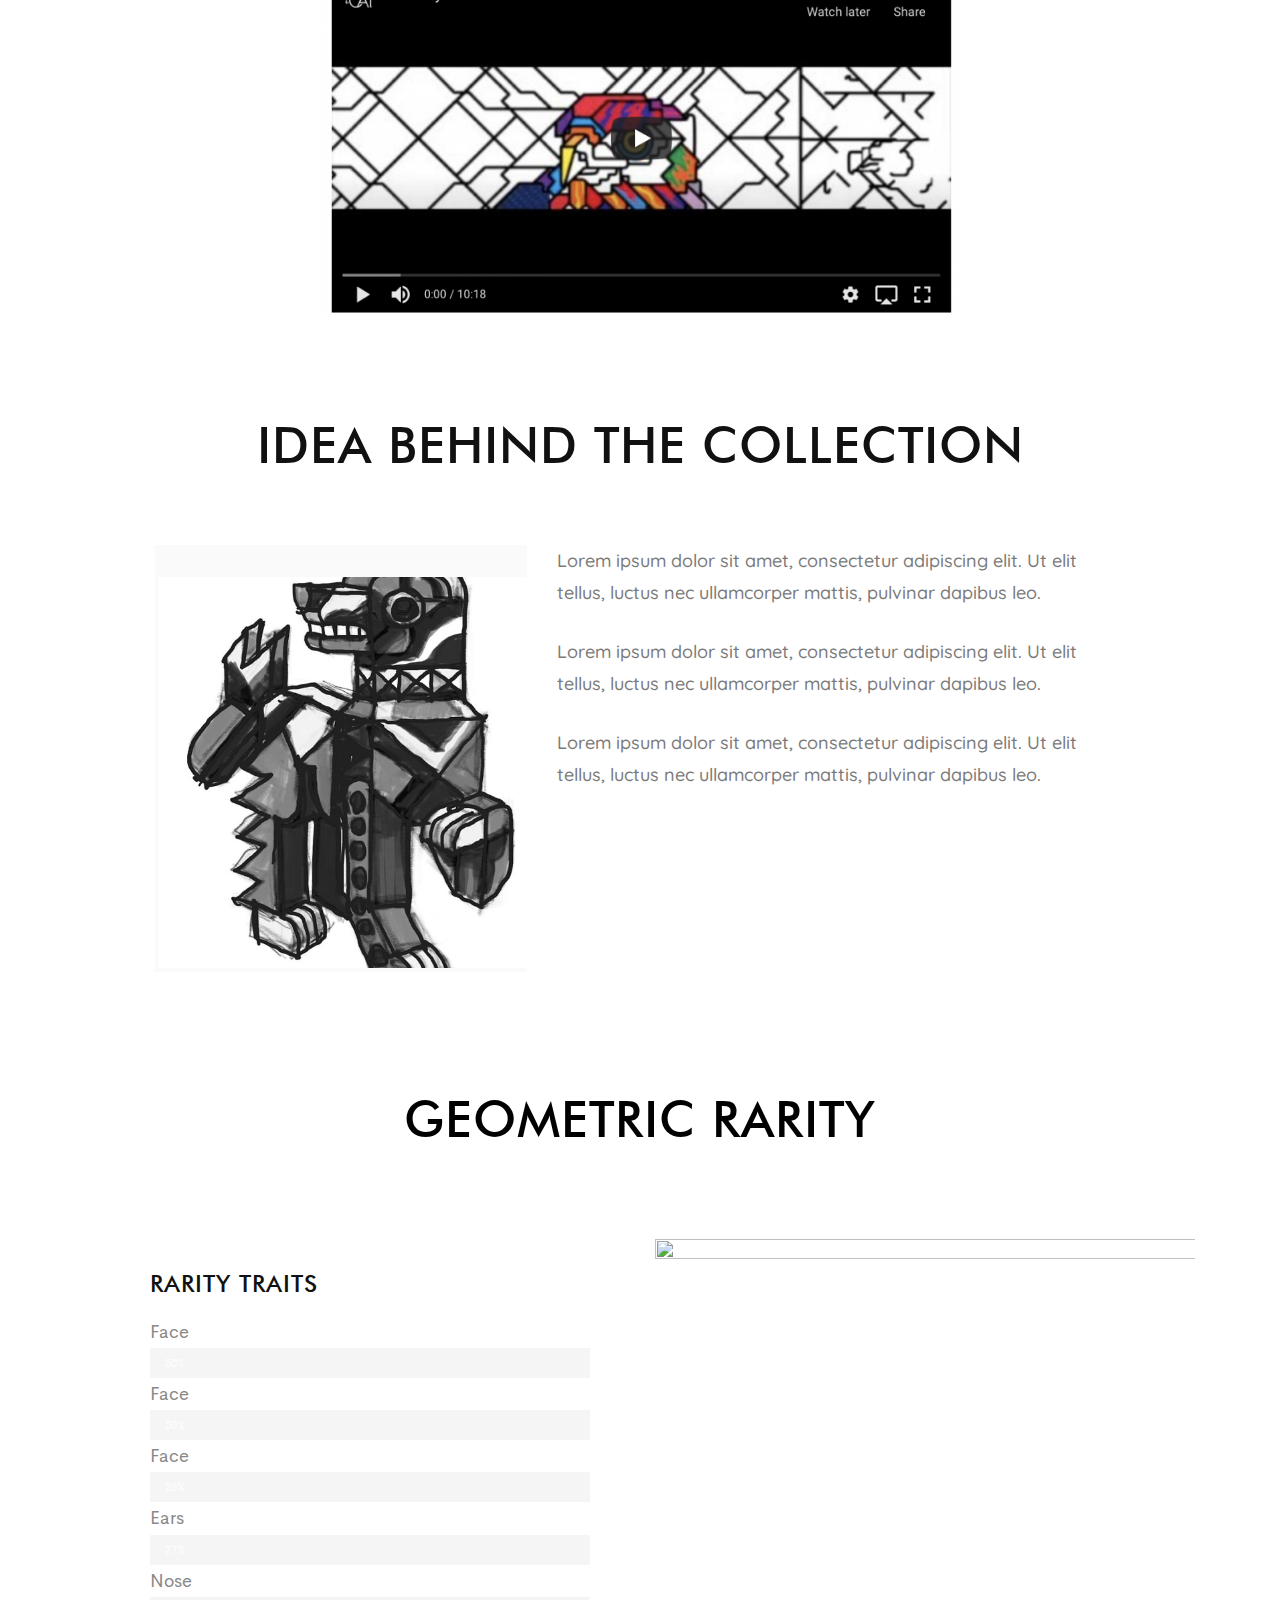
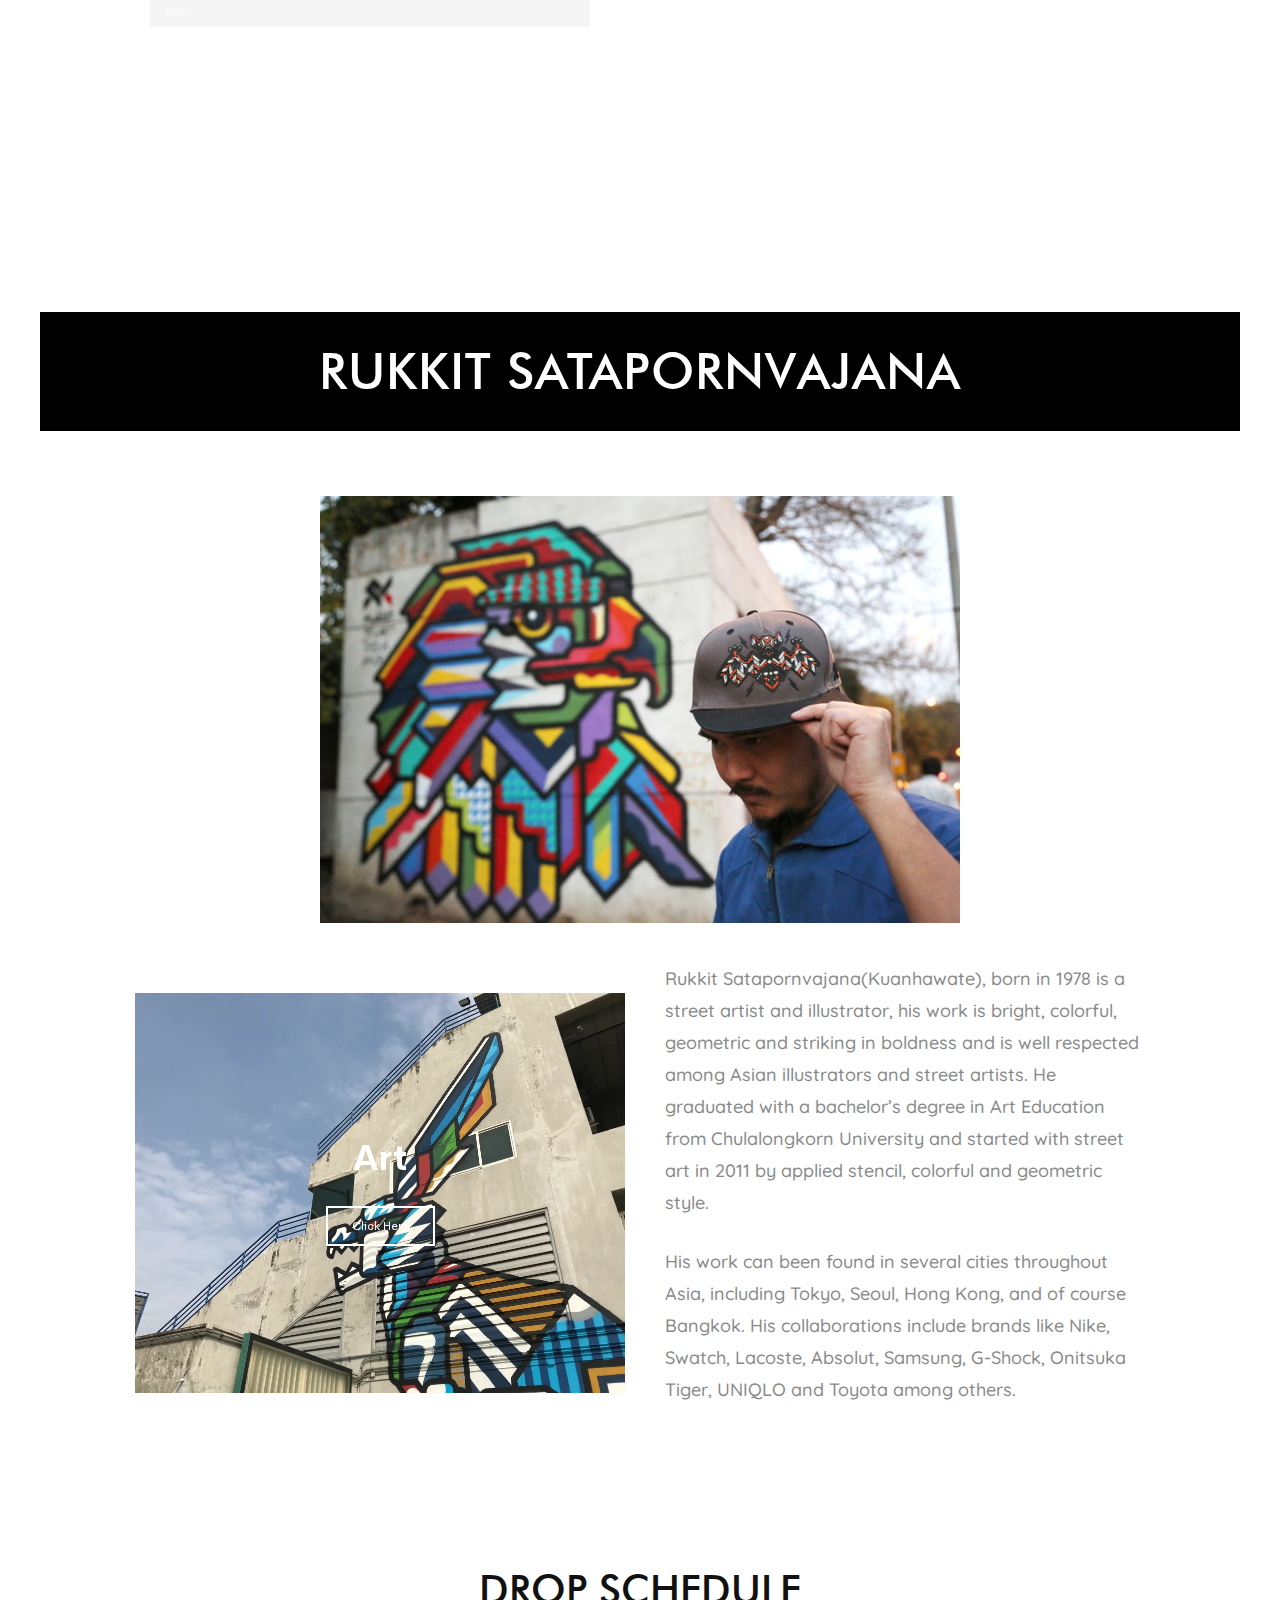
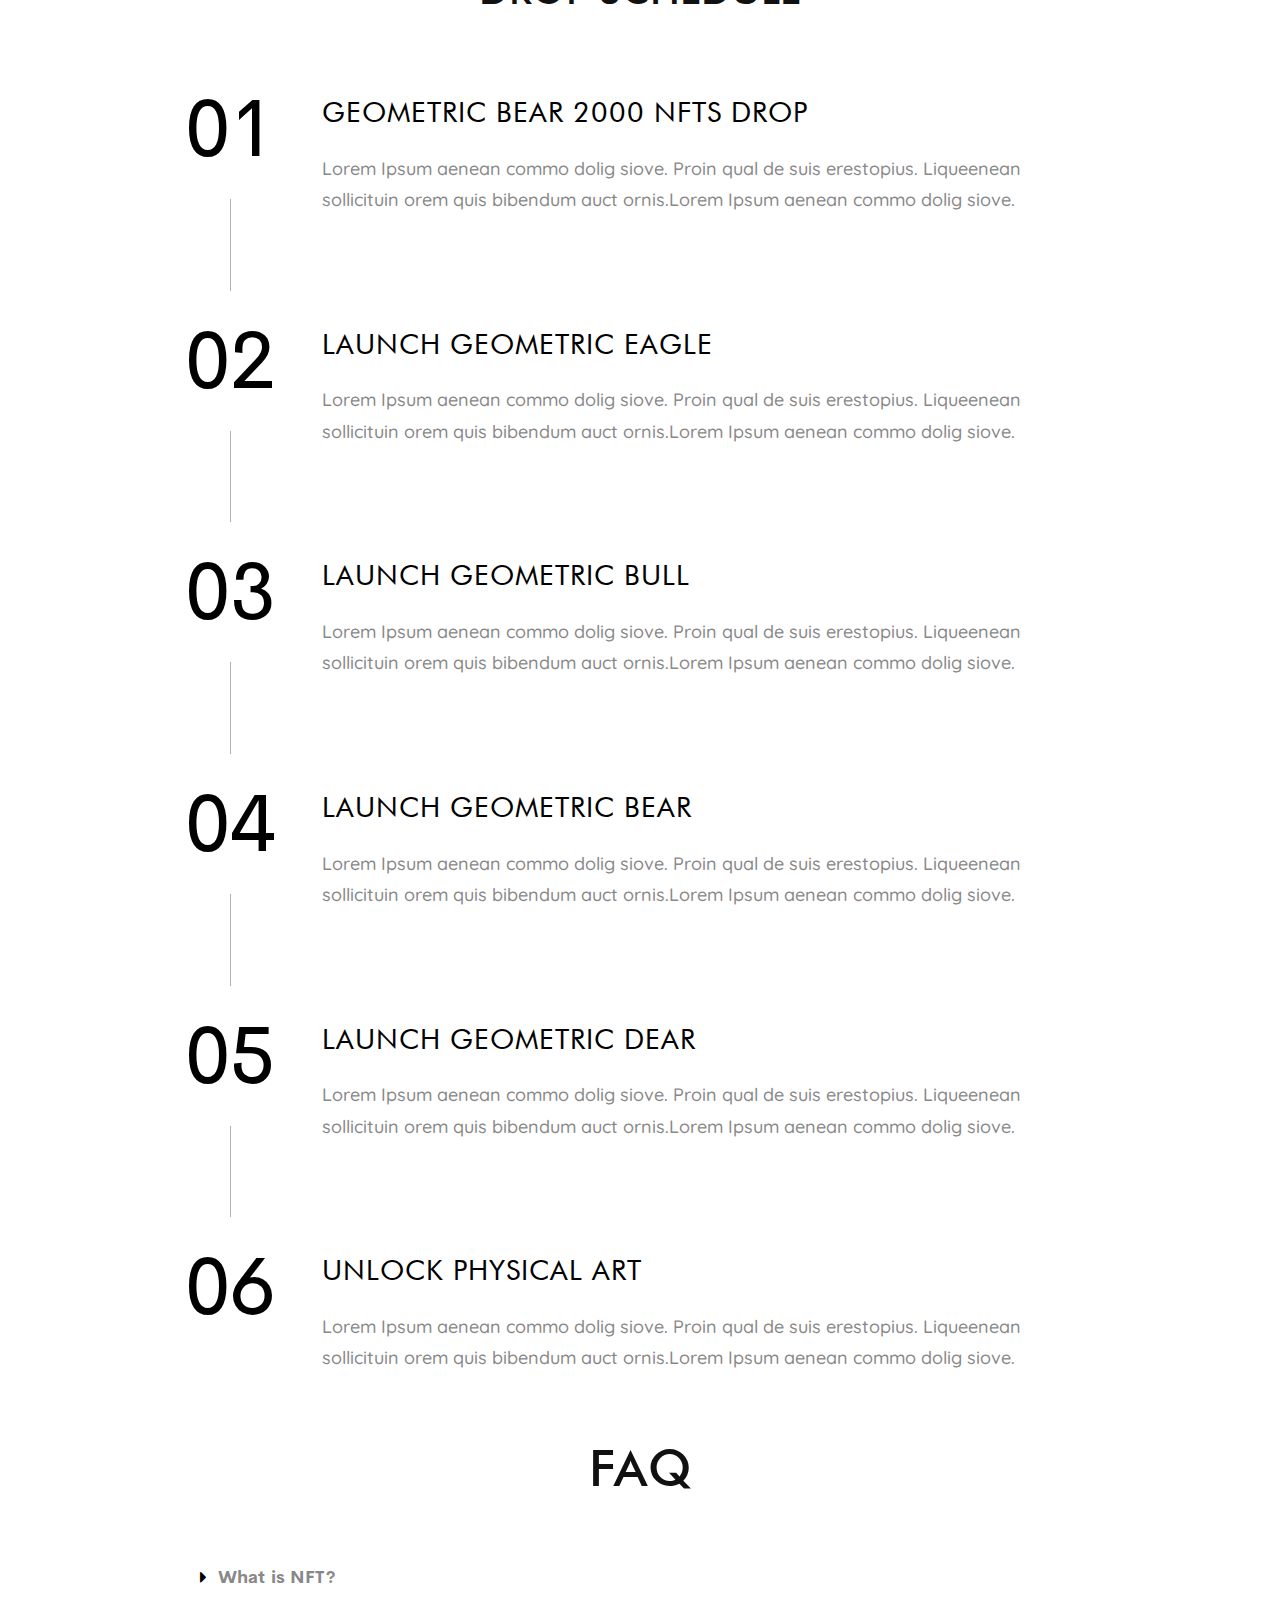
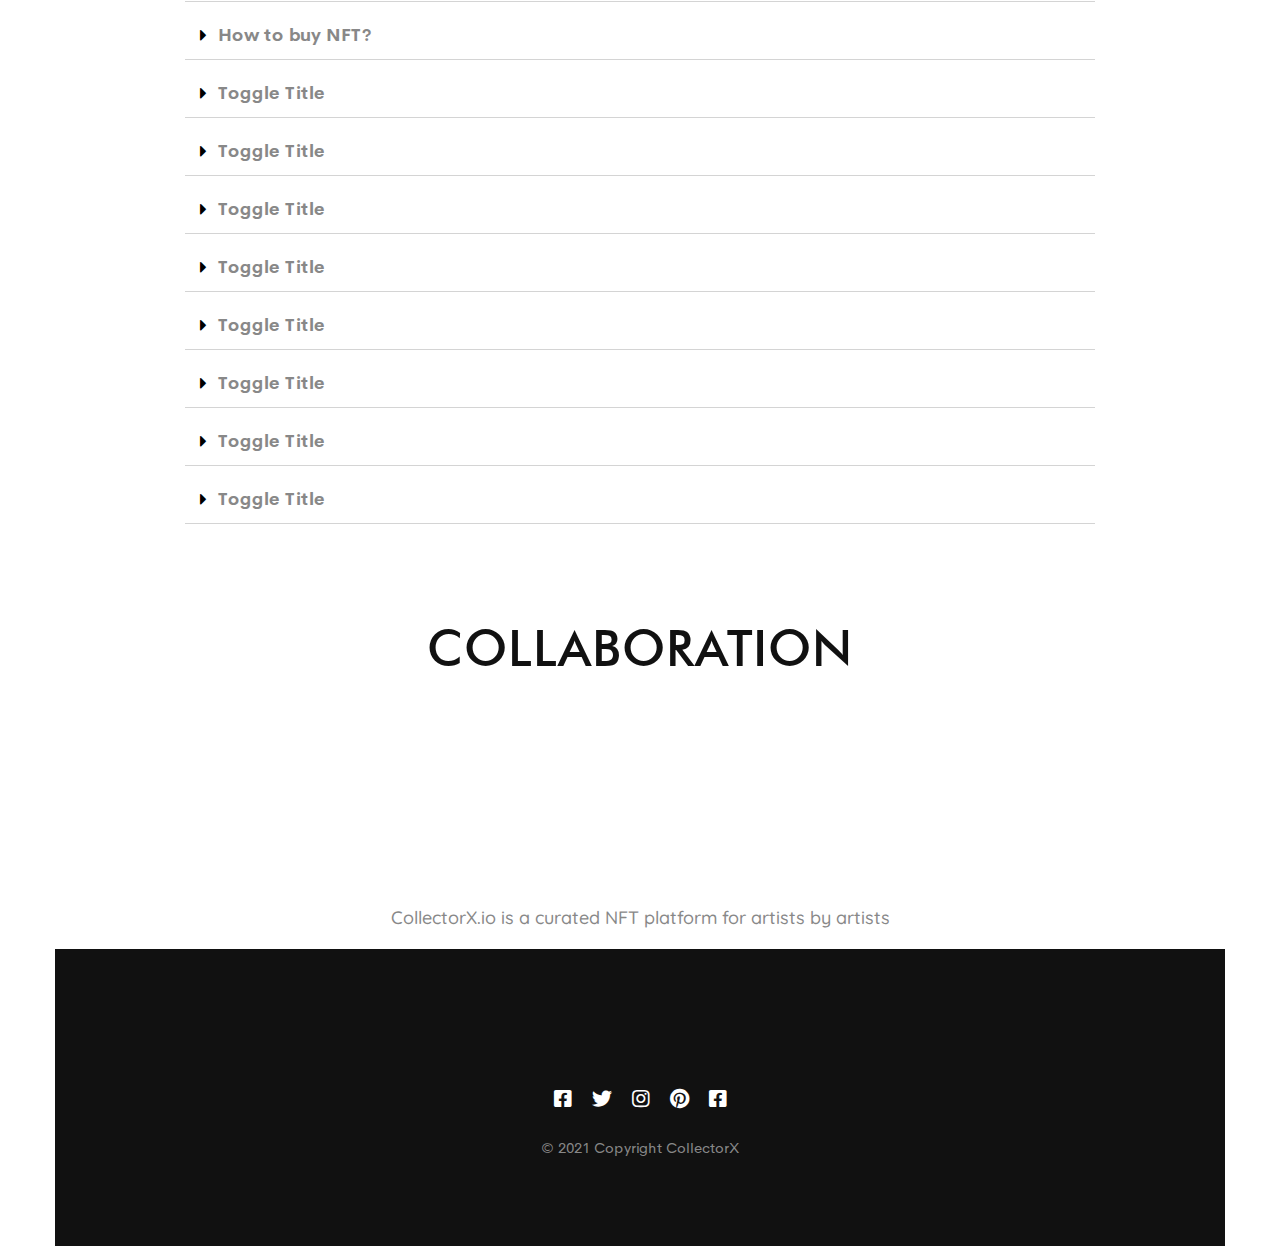
==== commit 4f8ab544: "5" ====
--- a/index.html
+++ b/index.html
@@ -1,118 +1,192 @@
 <!DOCTYPE html>
-<html lang="en-US">
+<html lang="en-US" class="">
 <head>
-	<meta charset="UTF-8">
-		<meta name="viewport" content="width=device-width, initial-scale=1">
+		<meta charset="UTF-8">
+	<meta name="viewport" content="width=device-width, initial-scale=1">
 	<link rel="profile" href="http://gmpg.org/xfn/11">
-	<title>Rukkiat</title>
-<meta name="robots" content="max-image-preview:large">
-<link rel="dns-prefetch" href="//s.w.org">
-<link rel="alternate" type="application/rss+xml" title="Rukkiat &raquo; Feed" href="/rukkit/feed/">
-<link rel="alternate" type="application/rss+xml" title="Rukkiat &raquo; Comments Feed" href="/rukkit/comments/feed/">
-		<script type="text/javascript">
-			window._wpemojiSettings = {"baseUrl":"https:\/\/s.w.org\/images\/core\/emoji\/13.1.0\/72x72\/","ext":".png","svgUrl":"https:\/\/s.w.org\/images\/core\/emoji\/13.1.0\/svg\/","svgExt":".svg","source":{"concatemoji":"\/wp-includes\/js\/wp-emoji-release.min.js?ver=5.8"}};
-			!function(e,a,t){var n,r,o,i=a.createElement("canvas"),p=i.getContext&&i.getContext("2d");function s(e,t){var a=String.fromCharCode;p.clearRect(0,0,i.width,i.height),p.fillText(a.apply(this,e),0,0);e=i.toDataURL();return p.clearRect(0,0,i.width,i.height),p.fillText(a.apply(this,t),0,0),e===i.toDataURL()}function c(e){var t=a.createElement("script");t.src=e,t.defer=t.type="text/javascript",a.getElementsByTagName("head")[0].appendChild(t)}for(o=Array("flag","emoji"),t.supports={everything:!0,everythingExceptFlag:!0},r=0;r<o.length;r++)t.supports[o[r]]=function(e){if(!p||!p.fillText)return!1;switch(p.textBaseline="top",p.font="600 32px Arial",e){case"flag":return s([127987,65039,8205,9895,65039],[127987,65039,8203,9895,65039])?!1:!s([55356,56826,55356,56819],[55356,56826,8203,55356,56819])&&!s([55356,57332,56128,56423,56128,56418,56128,56421,56128,56430,56128,56423,56128,56447],[55356,57332,8203,56128,56423,8203,56128,56418,8203,56128,56421,8203,56128,56430,8203,56128,56423,8203,56128,56447]);case"emoji":return!s([10084,65039,8205,55357,56613],[10084,65039,8203,55357,56613])}return!1}(o[r]),t.supports.everything=t.supports.everything&&t.supports[o[r]],"flag"!==o[r]&&(t.supports.everythingExceptFlag=t.supports.everythingExceptFlag&&t.supports[o[r]]);t.supports.everythingExceptFlag=t.supports.everythingExceptFlag&&!t.supports.flag,t.DOMReady=!1,t.readyCallback=function(){t.DOMReady=!0},t.supports.everything||(n=function(){t.readyCallback()},a.addEventListener?(a.addEventListener("DOMContentLoaded",n,!1),e.addEventListener("load",n,!1)):(e.attachEvent("onload",n),a.attachEvent("onreadystatechange",function(){"complete"===a.readyState&&t.readyCallback()})),(n=t.source||{}).concatemoji?c(n.concatemoji):n.wpemoji&&n.twemoji&&(c(n.twemoji),c(n.wpemoji)))}(window,document,window._wpemojiSettings);
-		</script>
-		<style type="text/css">img.wp-smiley,
-img.emoji {
-	display: inline !important;
-	border: none !important;
-	box-shadow: none !important;
-	height: 1em !important;
-	width: 1em !important;
-	margin: 0 .07em !important;
-	vertical-align: -0.1em !important;
-	background: none !important;
-	padding: 0 !important;
-}</style>
-	<link rel="stylesheet" id="wp-block-library-css" href="/rukkit/wp-includes/css/dist/block-library/style.min.css?ver=5.8" type="text/css" media="all">
-<link rel="stylesheet" id="contact-form-7-css" href="/rukkit/wp-content/plugins/contact-form-7/includes/css/styles.css?ver=5.4.2" type="text/css" media="all">
-<link rel="stylesheet" id="hello-elementor-css" href="/rukkit/wp-content/themes/hello-elementor/style.min.css?ver=2.4.1" type="text/css" media="all">
-<link rel="stylesheet" id="hello-elementor-theme-style-css" href="/rukkit/wp-content/themes/hello-elementor/theme.min.css?ver=2.4.1" type="text/css" media="all">
-<link rel="stylesheet" id="elementor-frontend-css" href="/rukkit/wp-content/plugins/elementor/assets/css/frontend.min.css?ver=3.3.1" type="text/css" media="all">
-<style id="elementor-frontend-inline-css" type="text/css">@font-face{font-family:eicons;src:url(/rukkit/wp-content/plugins/elementor/assets/lib/eicons/fonts/eicons.eot?5.10.0);src:url(/rukkit/wp-content/plugins/elementor/assets/lib/eicons/fonts/eicons.eot?5.10.0#iefix) format("embedded-opentype"),url(/rukkit/wp-content/plugins/elementor/assets/lib/eicons/fonts/eicons.woff2?5.10.0) format("woff2"),url(/rukkit/wp-content/plugins/elementor/assets/lib/eicons/fonts/eicons.woff?5.10.0) format("woff"),url(/rukkit/wp-content/plugins/elementor/assets/lib/eicons/fonts/eicons.ttf?5.10.0) format("truetype"),url(/rukkit/wp-content/plugins/elementor/assets/lib/eicons/fonts/eicons.svg?5.10.0#eicon) format("svg");font-weight:400;font-style:normal}</style>
-<link rel="stylesheet" id="elementor-post-5-css" href="/rukkit/wp-content/uploads/elementor/css/post-5.css?ver=1628409809" type="text/css" media="all">
-<link rel="stylesheet" id="elementor-icons-css" href="/rukkit/wp-content/plugins/elementor/assets/lib/eicons/css/elementor-icons.min.css?ver=5.12.0" type="text/css" media="all">
-<link rel="stylesheet" id="elementor-global-css" href="/rukkit/wp-content/uploads/elementor/css/global.css?ver=1628410390" type="text/css" media="all">
-<link rel="stylesheet" id="elementor-post-9-css" href="/rukkit/wp-content/uploads/elementor/css/post-9.css?ver=1628411201" type="text/css" media="all">
-<link rel="stylesheet" id="google-fonts-1-css" href="https://fonts.googleapis.com/css?family=Roboto%3A100%2C100italic%2C200%2C200italic%2C300%2C300italic%2C400%2C400italic%2C500%2C500italic%2C600%2C600italic%2C700%2C700italic%2C800%2C800italic%2C900%2C900italic%7CRoboto+Slab%3A100%2C100italic%2C200%2C200italic%2C300%2C300italic%2C400%2C400italic%2C500%2C500italic%2C600%2C600italic%2C700%2C700italic%2C800%2C800italic%2C900%2C900italic&#038;display=auto&#038;ver=5.8" type="text/css" media="all">
-<link rel="stylesheet" id="elementor-icons-shared-0-css" href="/rukkit/wp-content/plugins/elementor/assets/lib/font-awesome/css/fontawesome.min.css?ver=5.15.3" type="text/css" media="all">
-<link rel="stylesheet" id="elementor-icons-fa-solid-css" href="/rukkit/wp-content/plugins/elementor/assets/lib/font-awesome/css/solid.min.css?ver=5.15.3" type="text/css" media="all">
-<link rel="stylesheet" id="elementor-icons-fa-brands-css" href="/rukkit/wp-content/plugins/elementor/assets/lib/font-awesome/css/brands.min.css?ver=5.15.3" type="text/css" media="all">
+			<title>rukkit &#8211; CollectorX</title>
+<meta name='robots' content='max-image-preview:large' />
+<link rel="alternate" type="application/rss+xml" title="CollectorX &raquo; Feed" href="http://localhost/clx/feed/" />
+<link rel="alternate" type="application/rss+xml" title="CollectorX &raquo; Comments Feed" href="http://localhost/clx/comments/feed/" />
+<link rel='stylesheet' href='css/dist-block-library-style.min.css'>
+<style id='wp-block-library-theme-inline-css' type='text/css'>
+#start-resizable-editor-section{display:none}.wp-block-audio figcaption{color:#555;font-size:13px;text-align:center}.is-dark-theme .wp-block-audio figcaption{color:hsla(0,0%,100%,.65)}.wp-block-code{font-family:Menlo,Consolas,monaco,monospace;color:#1e1e1e;padding:.8em 1em;border:1px solid #ddd;border-radius:4px}.wp-block-embed figcaption{color:#555;font-size:13px;text-align:center}.is-dark-theme .wp-block-embed figcaption{color:hsla(0,0%,100%,.65)}.blocks-gallery-caption{color:#555;font-size:13px;text-align:center}.is-dark-theme .blocks-gallery-caption{color:hsla(0,0%,100%,.65)}.wp-block-image figcaption{color:#555;font-size:13px;text-align:center}.is-dark-theme .wp-block-image figcaption{color:hsla(0,0%,100%,.65)}.wp-block-pullquote{border-top:4px solid;border-bottom:4px solid;margin-bottom:1.75em;color:currentColor}.wp-block-pullquote__citation,.wp-block-pullquote cite,.wp-block-pullquote footer{color:currentColor;text-transform:uppercase;font-size:.8125em;font-style:normal}.wp-block-quote{border-left:.25em solid;margin:0 0 1.75em;padding-left:1em}.wp-block-quote cite,.wp-block-quote footer{color:currentColor;font-size:.8125em;position:relative;font-style:normal}.wp-block-quote.has-text-align-right{border-left:none;border-right:.25em solid;padding-left:0;padding-right:1em}.wp-block-quote.has-text-align-center{border:none;padding-left:0}.wp-block-quote.is-large,.wp-block-quote.is-style-large{border:none}.wp-block-search .wp-block-search__label{font-weight:700}.wp-block-group.has-background{padding:1.25em 2.375em;margin-top:0;margin-bottom:0}.wp-block-separator{border:none;border-bottom:2px solid;margin-left:auto;margin-right:auto;opacity:.4}.wp-block-separator:not(.is-style-wide):not(.is-style-dots){width:100px}.wp-block-separator.has-background:not(.is-style-dots){border-bottom:none;height:1px}.wp-block-separator.has-background:not(.is-style-wide):not(.is-style-dots){height:2px}.wp-block-table thead{border-bottom:3px solid}.wp-block-table tfoot{border-top:3px solid}.wp-block-table td,.wp-block-table th{padding:.5em;border:1px solid;word-break:normal}.wp-block-table figcaption{color:#555;font-size:13px;text-align:center}.is-dark-theme .wp-block-table figcaption{color:hsla(0,0%,100%,.65)}.wp-block-video figcaption{color:#555;font-size:13px;text-align:center}.is-dark-theme .wp-block-video figcaption{color:hsla(0,0%,100%,.65)}.wp-block-template-part.has-background{padding:1.25em 2.375em;margin-top:0;margin-bottom:0}#end-resizable-editor-section{display:none}
+</style>
+<link rel='stylesheet' href='css/billey-assets-fonts-cerebri-sans-cerebri-sans.css'>
+<link rel='stylesheet' href='css/billey-assets-fonts-futura-futura.css'>
+<link rel='stylesheet' href='css/billey-assets-fonts-awesome-css-fontawesome-all.min.css'>
+<link rel='stylesheet' href='css/billey-assets-libs-swiper-css-swiper.min.css'>
+<link rel='stylesheet' href='css/billey-assets-libs-lightGallery-css-lightgallery.min.css'>
+<link rel='stylesheet' href='css/billey-style.css'>
+<style id='billey-style-inline-css' type='text/css'>
+.boxed{max-width:1200px}::-moz-selection{color:#fff;background-color:#5758e0}::selection{color:#fff;background-color:#5758e0}mark,.primary-color,.growl-close:hover,.tm-button.style-border,.billey-grid-loader,.billey-blog .post-title a:hover,.billey-blog .post-categories a:hover,.tm-portfolio .post-categories a:hover,.tm-portfolio .post-title a:hover,.billey-pricing .price-wrap,.tm-google-map .style-signal .animated-dot,.billey-list .marker,.billey-gradation .count,.billey-pricing-style-02 .billey-pricing .billey-pricing-features li i,.billey-pricing-style-03 .billey-pricing .price-wrap,.billey-pricing-style-03 .billey-pricing .billey-pricing-features li i,.billey-case-study-carousel .slide-tags,.billey-case-study-carousel .tm-button,.tm-social-networks .link:hover,.tm-social-networks.style-solid-rounded-icon .link,.tm-slider a:hover .heading,.woosw-area .woosw-inner .woosw-content .woosw-content-bot .woosw-content-bot-inner .woosw-page a:hover,.woosw-continue:hover,.tm-menu .menu-price,.woocommerce-widget-layered-nav-list a:hover,.single-post .post-meta .meta-icon,.single-post .post-meta .sl-icon,.entry-post-tags a:hover,.entry-post-share a:hover,.widget_search .search-submit,.widget_product_search .search-submit,body.search .page-main-content .search-form .search-submit,.page-sidebar .widget_pages .current-menu-item>a,.page-sidebar .widget_nav_menu .current-menu-item>a,.page-sidebar .insight-core-bmw .current-menu-item>a,.comment-list .comment-actions a:hover,.portfolio-nav-links.style-01 .inner>a:hover,.portfolio-nav-links.style-02 .nav-list .hover{color:#5758e0}.primary-background-color,.tm-button.style-flat:before,.tm-button.style-icon-circle:before,.tm-button.style-border:after,.hint--primary:after,[data-fp-section-skin='dark'] #fp-nav ul li a span,[data-fp-section-skin='dark'] .fp-slidesNav ul li a span,.page-scroll-up,.top-bar-01 .top-bar-button,.billey-team-member-style-02 .social-networks a:hover,.tm-social-networks.style-flat-rounded-icon .link,.tm-social-networks.style-flat-rounded-icon .link:hover,.tm-social-networks.style-solid-rounded-icon .link:hover,.tm-swiper .swiper-pagination-progressbar .swiper-pagination-progressbar-fill,.billey-pricing-ribbon-style-02 .billey-pricing-ribbon,.portfolio-overlay-group-01.portfolio-overlay-colored-faded .post-overlay,.billey-modern-carousel .slide-tag,.billey-light-gallery .billey-box .billey-overlay,.elementor-widget-tm-tabs.billey-tabs-style-01 .billey-tab-title:before,.nav-links a:hover,.single-post .entry-post-feature.post-quote,.single-blog-style-modern .entry-post-share .share-list a:hover,.entry-post-share .share-icon,.entry-portfolio-feature .gallery-item .overlay,.widget .tagcloud a:hover,.widget_calendar #today,.widget_search .search-submit:hover,.widget_product_search .search-submit:hover,body.search .page-main-content .search-form .search-submit:hover,.woocommerce .select2-container--default .select2-results__option--highlighted[aria-selected],.wp-block-tag-cloud a:hover,.wp-block-calendar #today{background-color:#5758e0}.primary-background-color-important,.lg-progress-bar .lg-progress{background-color:#5758e0!important}.portfolio-overlay-group-01 .post-overlay{background-color:rgba(87,88,224,0.8)}.tm-button.style-border,.page-search-popup .search-field,.tm-social-networks.style-solid-rounded-icon .link,.tm-popup-video.type-button .video-play,.widget_pages .current-menu-item,.widget_nav_menu .current-menu-item,.insight-core-bmw .current-menu-item{border-color:#5758e0}.single-product .woo-single-gallery .billey-thumbs-swiper .swiper-slide:hover img,.single-product .woo-single-gallery .billey-thumbs-swiper .swiper-slide-thumb-active img,.lg-outer .lg-thumb-item.active,.lg-outer .lg-thumb-item:hover{border-color:#5758e0!important}.hint--primary.hint--top-left:before,.hint--primary.hint--top-right:before,.hint--primary.hint--top:before{border-top-color:#5758e0}.hint--primary.hint--right:before{border-right-color:#5758e0}.hint--primary.hint--bottom-left:before,.hint--primary.hint--bottom-right:before,.hint--primary.hint--bottom:before{border-bottom-color:#5758e0}.hint--primary.hint--left:before,.tm-popup-video.type-button .video-play-icon:before{border-left-color:#5758e0}.secondary-color{color:#f77991}.tm-button.style-flat:after,.tm-button.style-icon-circle:after,.hint--secondary:after{background-color:#f77991}.hint--secondary.hint--top-left:before,.hint--secondary.hint--top-right:before,.hint--secondary.hint--top:before{border-top-color:#f77991}.hint--secondary.hint--right:before{border-right-color:#f77991}.hint--secondary.hint--bottom-left:before,.hint--secondary.hint--bottom-right:before,.hint--secondary.hint--bottom:before{border-bottom-color:#f77991}.hint--secondary.hint--left:before{border-left-color:#f77991}.lg-backdrop{background-color:#000 !important}
+</style>
+<link rel='stylesheet' href='css/billey-assets-libs-perfect-scrollbar-css-perfect-scrollbar.min.css'>
+<link rel='stylesheet' href='css/billey-assets-libs-perfect-scrollbar-css-custom-theme.css'>
+<link rel='stylesheet' href='css/elementor-assets-css-frontend.min.css'>
+<style id='elementor-frontend-inline-css' type='text/css'>
+@font-face{font-family:eicons;src:url(http://localhost/clx/wp-content/plugins/elementor/assets/lib/eicons/fonts/eicons.eot?5.10.0);src:url(http://localhost/clx/wp-content/plugins/elementor/assets/lib/eicons/fonts/eicons.eot?5.10.0#iefix) format("embedded-opentype"),url(http://localhost/clx/wp-content/plugins/elementor/assets/lib/eicons/fonts/eicons.woff2?5.10.0) format("woff2"),url(http://localhost/clx/wp-content/plugins/elementor/assets/lib/eicons/fonts/eicons.woff?5.10.0) format("woff"),url(http://localhost/clx/wp-content/plugins/elementor/assets/lib/eicons/fonts/eicons.ttf?5.10.0) format("truetype"),url(http://localhost/clx/wp-content/plugins/elementor/assets/lib/eicons/fonts/eicons.svg?5.10.0#eicon) format("svg");font-weight:400;font-style:normal}
+</style>
+<link rel='stylesheet' href='css/elementor-css-post-6171.css'>
+<link rel='stylesheet' href='css/elementor-pro-assets-css-frontend.min.css'>
+<link rel='stylesheet' href='css/elementor-css-post-6298.css'>
+<link rel='stylesheet' href='css/elementor-css-post-4478.css'>
+<link rel='stylesheet' href='css/billey-child-style.css'>
+<link rel='stylesheet' href='css/5396.css'>
 		<script>
 			/* <![CDATA[ */
 			var rcewpp = {
-				"ajax_url":"/wp-admin/admin-ajax.php",
-				"nonce": "a46f7998d0",
-				"home_url": ""
+				"ajax_url":"http://localhost/clx/wp-admin/admin-ajax.php",
+				"nonce": "cd59cf0dfd",
+				"home_url": "http://localhost/clx"
 			};
 			/* ]]\> */
 		</script>
-		<script type="text/javascript" src="/rukkit/wp-includes/js/jquery/jquery.min.js?ver=3.6.0" id="jquery-core-js"></script>
-<script type="text/javascript" src="/rukkit/wp-includes/js/jquery/jquery-migrate.min.js?ver=3.3.2" id="jquery-migrate-js"></script>
-<link rel="https://api.w.org/" href="/rukkit/wp-json/">
-<link rel="alternate" type="application/json" href="/rukkit/wp-json/wp/v2/pages/9">
-<link rel="EditURI" type="application/rsd+xml" title="RSD" href="/rukkit/xmlrpc.php?rsd">
-<link rel="wlwmanifest" type="application/wlwmanifest+xml" href="/rukkit/wp-includes/wlwmanifest.xml"> 
-<meta name="generator" content="WordPress 5.8">
-<link rel="canonical" href="/rukkit/">
-<link rel="shortlink" href="/rukkit/">
-<link rel="alternate" type="application/json+oembed" href="/rukkit/wp-json/oembed/1.0/embed?url=%2F">
-<link rel="alternate" type="text/xml+oembed" href="/rukkit/wp-json/oembed/1.0/embed?url=%2F&#038;format=xml">
-</head>
-<body class="home page-template page-template-elementor_header_footer page page-id-9 wp-custom-logo elementor-default elementor-template-full-width elementor-kit-5 elementor-page elementor-page-9">
-
-<header id="site-header" class="site-header dynamic-header menu-dropdown-tablet" role="banner">
-	<div class="header-inner">
-		<div class="site-branding show-logo">
-							<div class="site-logo show">
-					<a href="/rukkit/" class="custom-logo-link" rel="home" aria-current="page"><img width="320" height="263" src="/rukkit/wp-content/uploads/2021/08/cropped-123821712_203713847989409_8259733009414370686_n-1.jpg" class="custom-logo" alt="Rukkiat" srcset="/rukkit/wp-content/uploads/2021/08/cropped-123821712_203713847989409_8259733009414370686_n-1.jpg 320w, /rukkit/wp-content/uploads/2021/08/cropped-123821712_203713847989409_8259733009414370686_n-1-300x247.jpg 300w" sizes="(max-width: 320px) 100vw, 320px"></a>				</div>
-					</div>
-
-					<nav class="site-navigation show" role="navigation">
-				<div class="menu-top-container"><ul id="menu-top" class="menu">
-<li id="menu-item-51" class="menu-item menu-item-type-post_type menu-item-object-page menu-item-home current-menu-item page_item page-item-9 current_page_item menu-item-51"><a href="/rukkit/" aria-current="page">Rukkit</a></li>
-<li id="menu-item-50" class="menu-item menu-item-type-post_type menu-item-object-page menu-item-50"><a href="/rukkit/about/">About</a></li>
-<li id="menu-item-49" class="menu-item menu-item-type-post_type menu-item-object-page menu-item-49"><a href="/rukkit/contact/">Contact</a></li>
-</ul></div>			</nav>
-			<div class="site-navigation-toggle-holder show">
-				<div class="site-navigation-toggle">
-					<i class="eicon-menu-bar"></i>
-					<span class="elementor-screen-only">Menu</span>
+		<script type='text/javascript' src='js/jquery.min.js' id='jquery-core-js'></script>
+<script type='text/javascript' src='js/jquery-migrate.min.js' id='jquery-migrate-js'></script>
+<link rel="https://api.w.org/" href="http://localhost/clx/wp-json/" /><link rel="alternate" type="application/json" href="http://localhost/clx/wp-json/wp/v2/pages/6298" /><link rel="EditURI" type="application/rsd+xml" title="RSD" href="http://localhost/clx/xmlrpc.php?rsd" />
+<link rel="wlwmanifest" type="application/wlwmanifest+xml" href="http://localhost/clx/wp-includes/wlwmanifest.xml" /> 
+<meta name="generator" content="WordPress 5.8" />
+<link rel="canonical" href="http://localhost/clx/rukkit/" />
+<link rel='shortlink' href='http://localhost/clx/?p=6298' />
+<style type="text/css">.recentcomments a{display:inline !important;padding:0 !important;margin:0 !important;}</style><meta name="generator" content="Powered by Slider Revolution 6.5.5 - responsive, Mobile-Friendly Slider Plugin for WordPress with comfortable drag and drop interface." />
+<link rel="icon" href="http://localhost/clx/wp-content/uploads/2021/08/Group-22xlogo-3.svg" sizes="32x32" />
+<link rel="icon" href="http://localhost/clx/wp-content/uploads/2021/08/Group-22xlogo-3.svg" sizes="192x192" />
+<link rel="apple-touch-icon" href="http://localhost/clx/wp-content/uploads/2021/08/Group-22xlogo-3.svg" />
+<meta name="msapplication-TileImage" content="http://localhost/clx/wp-content/uploads/2021/08/Group-22xlogo-3.svg" />
+<script type="text/javascript">function setREVStartSize(e){
+			//window.requestAnimationFrame(function() {				 
+				window.RSIW = window.RSIW===undefined ? window.innerWidth : window.RSIW;	
+				window.RSIH = window.RSIH===undefined ? window.innerHeight : window.RSIH;	
+				try {								
+					var pw = document.getElementById(e.c).parentNode.offsetWidth,
+						newh;
+					pw = pw===0 || isNaN(pw) ? window.RSIW : pw;
+					e.tabw = e.tabw===undefined ? 0 : parseInt(e.tabw);
+					e.thumbw = e.thumbw===undefined ? 0 : parseInt(e.thumbw);
+					e.tabh = e.tabh===undefined ? 0 : parseInt(e.tabh);
+					e.thumbh = e.thumbh===undefined ? 0 : parseInt(e.thumbh);
+					e.tabhide = e.tabhide===undefined ? 0 : parseInt(e.tabhide);
+					e.thumbhide = e.thumbhide===undefined ? 0 : parseInt(e.thumbhide);
+					e.mh = e.mh===undefined || e.mh=="" || e.mh==="auto" ? 0 : parseInt(e.mh,0);		
+					if(e.layout==="fullscreen" || e.l==="fullscreen") 						
+						newh = Math.max(e.mh,window.RSIH);					
+					else{					
+						e.gw = Array.isArray(e.gw) ? e.gw : [e.gw];
+						for (var i in e.rl) if (e.gw[i]===undefined || e.gw[i]===0) e.gw[i] = e.gw[i-1];					
+						e.gh = e.el===undefined || e.el==="" || (Array.isArray(e.el) && e.el.length==0)? e.gh : e.el;
+						e.gh = Array.isArray(e.gh) ? e.gh : [e.gh];
+						for (var i in e.rl) if (e.gh[i]===undefined || e.gh[i]===0) e.gh[i] = e.gh[i-1];
+											
+						var nl = new Array(e.rl.length),
+							ix = 0,						
+							sl;					
+						e.tabw = e.tabhide>=pw ? 0 : e.tabw;
+						e.thumbw = e.thumbhide>=pw ? 0 : e.thumbw;
+						e.tabh = e.tabhide>=pw ? 0 : e.tabh;
+						e.thumbh = e.thumbhide>=pw ? 0 : e.thumbh;					
+						for (var i in e.rl) nl[i] = e.rl[i]<window.RSIW ? 0 : e.rl[i];
+						sl = nl[0];									
+						for (var i in nl) if (sl>nl[i] && nl[i]>0) { sl = nl[i]; ix=i;}															
+						var m = pw>(e.gw[ix]+e.tabw+e.thumbw) ? 1 : (pw-(e.tabw+e.thumbw)) / (e.gw[ix]);					
+						newh =  (e.gh[ix] * m) + (e.tabh + e.thumbh);
+					}
+					var el = document.getElementById(e.c);
+					if (el!==null && el) el.style.height = newh+"px";					
+					el = document.getElementById(e.c+"_wrapper");
+					if (el!==null && el) {
+						el.style.height = newh+"px";
+						el.style.display = "block";
+					}
+				} catch(e){
+					console.log("Failure at Presize of Slider:" + e)
+				}					   
+			//});
+		  };</script>
+<style id="kirki-inline-styles">body, .gmap-marker-wrap{color:#888;font-family:CerebriSans, sans-serif;font-size:18px;font-weight:400;letter-spacing:0em;line-height:1.78;}a{color:#111;}a:hover, a:focus, .billey-map-overlay-info a:hover{color:#5758e0;}h1,h2,h3,h4,h5,h6,caption,th, .heading-color, .billey-grid-wrapper.filter-style-01 .btn-filter.current, .billey-grid-wrapper.filter-style-01 .btn-filter:hover, .elementor-accordion .elementor-tab-title, .tm-table.style-01 td, .tm-table caption, .single-product form.cart .label > label, .single-product form.cart .quantity-button-wrapper > label, .single-product form.cart .wccpf_label > label{color:#111;}button, input[type="button"], input[type="reset"], input[type="submit"], .wp-block-button__link, .button, .wishlist-btn.style-01 a, .compare-btn.style-01 a{color:#fff;border-color:#5758e0;background-color:#5758e0;}.wp-block-button.is-style-outline{color:#5758e0;}.billey-booking-form #flexi_searchbox #b_searchboxInc .b_submitButton_wrapper .b_submitButton{color:#fff!important;border-color:#5758e0!important;background-color:#5758e0!important;}button:hover, input[type="button"]:hover, input[type="reset"]:hover, input[type="submit"]:hover, .wp-block-button__link:hover, .button:hover, .button:focus, .wishlist-btn.style-01 a:hover, .compare-btn.style-01 a:hover{color:#fff;border-color:#f77991;background-color:#f77991;}.wp-block-button.is-style-outline .wp-block-button__link:hover{color:#f77991;}.billey-booking-form #flexi_searchbox #b_searchboxInc .b_submitButton_wrapper .b_submitButton:hover{color:#fff!important;border-color:#f77991!important;background-color:#f77991!important;}input[type='text'], input[type='email'], input[type='url'], input[type='password'], input[type='search'], input[type='number'], input[type='tel'], select, textarea, .woocommerce .select2-container--default .select2-search--dropdown .select2-search__field, .woocommerce .select2-container--default .select2-selection--single{color:#777;border-color:#ddd;background-color:#fff;font-size:16px;letter-spacing:0em;}input[type='text']:focus, input[type='email']:focus, input[type='url']:focus, input[type='password']:focus, input[type='search']:focus, input[type='number']:focus, input[type='tel']:focus, textarea:focus, select:focus, select:focus, textarea:focus, .billey-booking-form #flexi_searchbox #b_searchboxInc #b_destination:focus, .woocommerce .select2-container--default.select2-container--open .select2-selection--single, .woocommerce .select2-dropdown, .woocommerce .select2-container--default .select2-search--dropdown .select2-search__field:focus{color:#777;border-color:#5758e0;background-color:#fff;}.top-bar-01{padding-top:0px;padding-bottom:0px;border-bottom-width:1px;border-bottom-color:#eee;color:#777;}.top-bar-01, .top-bar-01 a{font-size:14px;line-height:1.78;}.top-bar-01 a{color:#777;}.top-bar-01 a:hover, .top-bar-01 a:focus{color:#5758e0;}.top-bar-02{padding-top:0px;padding-bottom:0px;border-bottom-width:1px;border-bottom-color:rgba(255, 255, 255, 0.3);color:#fff;}.top-bar-02, .top-bar-02 a{font-size:14px;line-height:1.78;}.top-bar-02 a{color:#fff;}.top-bar-02 a:hover, .top-bar-02 a:focus{color:#fff;}.headroom--not-top .page-header-inner .header-wrap{min-height:80px;}.headroom--not-top .page-header-inner{padding-top:0px!important;padding-bottom:0px!important;}#page-header.headroom--not-top .page-header-inner{background:#ffffff;background-color:#ffffff;background-repeat:no-repeat;background-position:center center;background-attachment:scroll;-webkit-background-size:cover;-moz-background-size:cover;-ms-background-size:cover;-o-background-size:cover;background-size:cover;}.page-header.headroom--not-top .header-icon, .page-header.headroom--not-top .wpml-ls-item-toggle{color:#111 !important;}.page-header.headroom--not-top .header-icon:hover{color:#111 !important;}.page-header.headroom--not-top .wpml-ls-slot-shortcode_actions:hover > .js-wpml-ls-item-toggle{color:#111!important;}.page-header.headroom--not-top .mini-cart .mini-cart-icon:after{color:#fff !important;background-color:#111 !important;}.page-header.headroom--not-top .header-social-networks a{color:#111 !important;}.page-header.headroom--not-top .header-social-networks a:hover{color:#111 !important;}.page-header.headroom--not-top .menu--primary > ul > li > a{color:#111 !important;}.page-header.headroom--not-top .menu--primary > li:hover > a, .page-header.headroom--not-top .menu--primary > ul > li > a:hover, .page-header.headroom--not-top .menu--primary > ul > li > a:focus, .page-header.headroom--not-top .menu--primary > .current-menu-ancestor > a, .page-header.headroom--not-top .menu--primary > .current-menu-item > a{color:#111 !important;}.header-sticky-button.tm-button{color:#111;border-color:#eee;}.header-sticky-button.tm-button:before{background:rgba(17, 17, 17, 0);}.header-sticky-button.tm-button:hover{color:#fff;border-color:#111;}.header-sticky-button.tm-button:after{background:#111;}.header-more-tools-opened .header-right-inner{background:#ffffff;background-color:#ffffff;background-repeat:no-repeat;background-position:center center;background-attachment:scroll;-webkit-background-size:cover;-moz-background-size:cover;-ms-background-size:cover;-o-background-size:cover;background-size:cover;}.header-more-tools-opened .header-right-inner .header-icon, .header-more-tools-opened .header-right-inner .wpml-ls-item-toggle{color:#333!important;}.header-more-tools-opened .header-right-inner .header-icon:hover{color:#5758e0!important;}.header-more-tools-opened .header-right-inner .wpml-ls-slot-shortcode_actions:hover > .js-wpml-ls-item-toggle{color:#5758e0!important;}.header-more-tools-opened .header-right-inner .mini-cart .mini-cart-icon:after{color:#fff!important;background-color:#111!important;}.header-more-tools-opened .header-right-inner .header-social-networks a{color:#333!important;}.header-more-tools-opened .header-right-inner .header-social-networks a:hover{color:#5758e0!important;}.header-01 .page-header-inner{border-bottom-width:0px;}.header-01 .menu--primary a{font-size:16px;font-weight:500;line-height:1.4;}.desktop-menu .header-01 .menu--primary .menu__container > li > a{padding-top:29px;padding-bottom:29px;padding-left:30px;padding-right:30px;}.header-01.header-dark .page-header-inner{border-color:#eee;}.header-01.header-dark .header-icon, .header-01.header-dark .wpml-ls-item-toggle{color:#111;}.header-01.header-dark .header-icon:hover{color:#5758e0;}.header-01.header-dark .wpml-ls-slot-shortcode_actions:hover > .js-wpml-ls-item-toggle{color:#5758e0;}.header-01.header-dark .mini-cart .mini-cart-icon:after{color:#fff;background-color:#5758e0;}.header-01.header-dark .menu--primary > ul > li > a{color:#111;}.header-01.header-dark .menu--primary > ul > li:hover > a, .header-01.header-dark .menu--primary > ul > li > a:hover, .header-01.header-dark .menu--primary > ul > li > a:focus, .header-01.header-dark .menu--primary > ul > .current-menu-ancestor > a, .header-01.header-dark .menu--primary > ul > .current-menu-item > a{color:#111;}.header-01.header-dark .header-button{color:#111;border-color:#eee;}.header-01.header-dark .header-button:before{background:rgba(17, 17, 17, 0);}.header-01.header-dark .header-button:hover{color:#fff;border-color:#111;}.header-01.header-dark .header-button:after{background:#111;}.header-01.header-dark .header-social-networks a{color:#111;}.header-01.header-dark .header-social-networks a:hover{color:#111;}.header-01.header-light .page-header-inner{border-color:rgba(255, 255, 255, 0.2);}.header-01.header-light .header-icon, .header-01.header-light .wpml-ls-item-toggle{color:#fff;}.header-01.header-light .header-icon:hover{color:#fff;}.header-01.header-light .wpml-ls-slot-shortcode_actions:hover > .js-wpml-ls-item-toggle{color:#fff;}.header-01.header-light .mini-cart .mini-cart-icon:after{color:#111;background-color:#fff;}.header-01.header-light .menu--primary > ul > li > a{color:#fff;}.header-01.header-light .menu--primary > ul > li:hover > a, .header-01.header-light .menu--primary > ul > li > a:hover, .header-01.header-light .menu--primary > ul > li > a:focus, .header-01.header-light .menu--primary > ul > .current-menu-ancestor > a, .header-01.header-light .menu--primary > ul > .current-menu-item > a{color:#fff;}.header-01.header-light .header-button{color:#fff;border-color:rgba(255, 255, 255, 0.3);}.header-01.header-light .header-button:before{background:rgba(255, 255, 255, 0);}.header-01.header-light .header-button:hover{color:#111;border-color:#fff;}.header-01.header-light .header-button:after{background:#fff;}.header-01.header-light .header-social-networks a{color:#fff;}.header-01.header-light .header-social-networks a:hover{color:#fff;}.header-02 .page-header-inner{border-bottom-width:1px;}.header-02 .menu--primary a{font-size:16px;font-weight:500;line-height:1.4;}.desktop-menu .header-02 .menu--primary .menu__container > li > a{padding-top:29px;padding-bottom:29px;padding-left:30px;padding-right:30px;}.header-02.header-dark .page-header-inner{border-color:#eee;}.header-02.header-dark .header-icon, .header-02.header-dark .wpml-ls-item-toggle{color:#111;}.header-02.header-dark .header-icon:hover{color:#5758e0;}.header-02.header-dark .wpml-ls-slot-shortcode_actions:hover > .js-wpml-ls-item-toggle{color:#5758e0;}.header-02.header-dark .mini-cart .mini-cart-icon:after{color:#fff;background-color:#5758e0;}.header-02.header-dark .menu--primary > ul > li > a{color:#111;}.header-02.header-dark .menu--primary > ul > li:hover > a, .header-02.header-dark .menu--primary > ul > li > a:hover, .header-02.header-dark .menu--primary > ul > li > a:focus, .header-02.header-dark .menu--primary > ul > .current-menu-ancestor > a, .header-02.header-dark .menu--primary > ul > .current-menu-item > a{color:#111;}.header-02.header-dark .header-button{color:#111;border-color:#eee;}.header-02.header-dark .header-button:before{background:rgba(17, 17, 17, 0);}.header-02.header-dark .header-button:hover{color:#fff;border-color:#111;}.header-02.header-dark .header-button:after{background:#111;}.header-02.header-dark .header-social-networks a{color:#111;}.header-02.header-dark .header-social-networks a:hover{color:#111;}.header-02.header-light .page-header-inner{border-color:rgba(255, 255, 255, 0.2);}.header-02.header-light .header-icon, .header-02.header-light .wpml-ls-item-toggle{color:#fff;}.header-02.header-light .header-icon:hover{color:#fff;}.header-02.header-light .wpml-ls-slot-shortcode_actions:hover > .js-wpml-ls-item-toggle{color:#fff;}.header-02.header-light .mini-cart .mini-cart-icon:after{color:#111;background-color:#fff;}.header-02.header-light .menu--primary > ul > li > a{color:#fff;}.header-02.header-light .menu--primary > ul > li:hover > a, .header-02.header-light .menu--primary > ul > li > a:hover, .header-02.header-light .menu--primary > ul > li > a:focus, .header-02.header-light .menu--primary > ul > .current-menu-ancestor > a, .header-02.header-light .menu--primary > ul > .current-menu-item > a{color:#fff;}.header-02.header-light .header-button{color:#fff;border-color:rgba(255, 255, 255, 0.3);}.header-02.header-light .header-button:before{background:rgba(255, 255, 255, 0);}.header-02.header-light .header-button:hover{color:#111;border-color:#fff;}.header-02.header-light .header-button:after{background:#fff;}.header-02.header-light .header-social-networks a{color:#fff;}.header-02.header-light .header-social-networks a:hover{color:#fff;}.header-03 .page-header-inner{border-bottom-width:1px;}.header-03 .menu--primary a{font-size:16px;font-weight:500;line-height:1.4;}.desktop-menu .header-03 .menu--primary .menu__container > li > a{padding-top:29px;padding-bottom:29px;padding-left:30px;padding-right:30px;}.header-03.header-dark .page-header-inner{border-color:#eee;}.header-03.header-dark .header-icon, .header-03.header-dark .wpml-ls-item-toggle{color:#111;}.header-03.header-dark .header-icon:hover{color:#5758e0;}.header-03.header-dark .wpml-ls-slot-shortcode_actions:hover > .js-wpml-ls-item-toggle{color:#5758e0;}.header-03.header-dark .mini-cart .mini-cart-icon:after{color:#fff;background-color:#5758e0;}.header-03.header-dark .menu--primary > ul > li > a{color:#111;}.header-03.header-dark .menu--primary > ul > li:hover > a, .header-03.header-dark .menu--primary > ul > li > a:hover, .header-03.header-dark .menu--primary > ul > li > a:focus, .header-03.header-dark .menu--primary > ul > .current-menu-ancestor > a, .header-03.header-dark .menu--primary > ul > .current-menu-item > a{color:#111;}.header-03.header-dark .header-button{color:#111;border-color:#eee;}.header-03.header-dark .header-button:before{background:rgba(17, 17, 17, 0);}.header-03.header-dark .header-button:hover{color:#fff;border-color:#111;}.header-03.header-dark .header-button:after{background:#111;}.header-03.header-dark .header-social-networks a{color:#111;}.header-03.header-dark .header-social-networks a:hover{color:#111;}.header-03.header-light .page-header-inner{border-color:rgba(255, 255, 255, 0.2);}.header-03.header-light .header-icon, .header-03.header-light .wpml-ls-item-toggle{color:#fff;}.header-03.header-light .header-icon:hover{color:#fff;}.header-03.header-light .wpml-ls-slot-shortcode_actions:hover > .js-wpml-ls-item-toggle{color:#fff;}.header-03.header-light .mini-cart .mini-cart-icon:after{color:#111;background-color:#fff;}.header-03.header-light .menu--primary > ul > li > a{color:#fff;}.header-03.header-light .menu--primary > ul > li:hover > a, .header-03.header-light .menu--primary > ul > li > a:hover, .header-03.header-light .menu--primary > ul > li > a:focus, .header-03.header-light .menu--primary > ul > .current-menu-ancestor > a, .header-03.header-light .menu--primary > ul > .current-menu-item > a{color:#fff;}.header-03.header-light .header-button{color:#fff;border-color:rgba(255, 255, 255, 0.3);}.header-03.header-light .header-button:before{background:rgba(255, 255, 255, 0);}.header-03.header-light .header-button:hover{color:#111;border-color:#fff;}.header-03.header-light .header-button:after{background:#fff;}.header-03.header-light .header-social-networks a{color:#fff;}.header-03.header-light .header-social-networks a:hover{color:#fff;}.header-04 .page-header-inner{border-bottom-width:0px;}.header-04.header-dark .page-header-inner{border-color:#eee;}.header-04.header-dark .header-icon, .header-04.header-dark .wpml-ls-item-toggle{color:#111;}.header-04.header-dark .header-icon:hover{color:#5758e0;}.header-04.header-dark .wpml-ls-slot-shortcode_actions:hover > .js-wpml-ls-item-toggle{color:#5758e0;}.header-04.header-dark .mini-cart .mini-cart-icon:after{color:#fff;background-color:#5758e0;}.header-04.header-dark .header-button{color:#111;border-color:#eee;}.header-04.header-dark .header-button:before{background:rgba(17, 17, 17, 0);}.header-04.header-dark .header-button:hover{color:#fff;border-color:#111;}.header-04.header-dark .header-button:after{background:#111;}.header-04.header-dark .header-social-networks a{color:#111;}.header-04.header-dark .header-social-networks a:hover{color:#111;}.header-04.header-light .page-header-inner{border-color:rgba(255, 255, 255, 0.2);}.header-04.header-light .header-icon, .header-04.header-light .wpml-ls-item-toggle{color:#fff;}.header-04.header-light .header-icon:hover{color:#fff;}.header-04.header-light .wpml-ls-slot-shortcode_actions:hover > .js-wpml-ls-item-toggle{color:#fff;}.header-04.header-light .mini-cart .mini-cart-icon:after{color:#111;background-color:#fff;}.header-04.header-light .header-button{color:#fff;border-color:rgba(255, 255, 255, 0.3);}.header-04.header-light .header-button:before{background:rgba(255, 255, 255, 0);}.header-04.header-light .header-button:hover{color:#111;border-color:#fff;}.header-04.header-light .header-button:after{background:#fff;}.header-04.header-light .header-social-networks a{color:#fff;}.header-04.header-light .header-social-networks a:hover{color:#fff;}.header-05 .page-header-inner{border-bottom-width:0px;}.header-05 .menu--primary a{font-size:16px;font-weight:300;line-height:1.4;}.desktop-menu .header-05 .menu--primary .menu__container > li > a{padding-top:29px;padding-bottom:29px;padding-left:30px;padding-right:30px;}.header-05.header-dark .page-header-inner{border-color:#eee;}.header-05.header-dark .header-icon, .header-05.header-dark .wpml-ls-item-toggle{color:#111;}.header-05.header-dark .header-icon:hover{color:#5758e0;}.header-05.header-dark .wpml-ls-slot-shortcode_actions:hover > .js-wpml-ls-item-toggle{color:#5758e0;}.header-05.header-dark .mini-cart .mini-cart-icon:after{color:#fff;background-color:#5758e0;}.header-05.header-dark .menu--primary > ul > li > a{color:#111;}.header-05.header-dark .menu--primary > ul > li:hover > a, .header-05.header-dark .menu--primary > ul > li > a:hover, .header-05.header-dark .menu--primary > ul > li > a:focus, .header-05.header-dark .menu--primary > ul > .current-menu-ancestor > a, .header-05.header-dark .menu--primary > ul > .current-menu-item > a{color:#111;}.header-05.header-dark .header-button{color:#111;border-color:#eee;}.header-05.header-dark .header-button:before{background:rgba(17, 17, 17, 0);}.header-05.header-dark .header-button:hover{color:#fff;border-color:#111;}.header-05.header-dark .header-button:after{background:#111;}.header-05.header-dark .header-social-networks a{color:#111;}.header-05.header-dark .header-social-networks a:hover{color:#111;}.header-05.header-light .page-header-inner{border-color:rgba(255, 255, 255, 0.2);}.header-05.header-light .header-icon, .header-05.header-light .wpml-ls-item-toggle{color:#fff;}.header-05.header-light .header-icon:hover{color:#fff;}.header-05.header-light .wpml-ls-slot-shortcode_actions:hover > .js-wpml-ls-item-toggle{color:#fff;}.header-05.header-light .mini-cart .mini-cart-icon:after{color:#111;background-color:#fff;}.header-05.header-light .menu--primary > ul > li > a{color:#fff;}.header-05.header-light .menu--primary > ul > li:hover > a, .header-05.header-light .menu--primary > ul > li > a:hover, .header-05.header-light .menu--primary > ul > li > a:focus, .header-05.header-light .menu--primary > ul > .current-menu-ancestor > a, .header-05.header-light .menu--primary > ul > .current-menu-item > a{color:#fff;}.header-05.header-light .header-button{color:#fff;border-color:rgba(255, 255, 255, 0.3);}.header-05.header-light .header-button:before{background:rgba(255, 255, 255, 0);}.header-05.header-light .header-button:hover{color:#111;border-color:#fff;}.header-05.header-light .header-button:after{background:#fff;}.header-05.header-light .header-social-networks a{color:#fff;}.header-05.header-light .header-social-networks a:hover{color:#fff;}.header-06 .page-header-inner{border-bottom-width:0px;}.header-06 .menu--primary a{font-size:16px;font-weight:500;line-height:1.4;}.desktop-menu .header-06 .menu--primary .menu__container > li > a{padding-top:29px;padding-bottom:29px;padding-left:30px;padding-right:30px;}.header-06.header-dark .page-header-inner{border-color:#eee;background-color:#fff;}.header-06.header-dark .header-icon, .header-06.header-dark .wpml-ls-item-toggle{color:#111;}.header-06.header-dark .header-icon:hover{color:#5758e0;}.header-06.header-dark .wpml-ls-slot-shortcode_actions:hover > .js-wpml-ls-item-toggle{color:#5758e0;}.header-06.header-dark .mini-cart .mini-cart-icon:after{color:#fff;background-color:#5758e0;}.header-06.header-dark .menu--primary > ul > li > a{color:#111;}.header-06.header-dark .menu--primary > ul > li:hover > a, .header-06.header-dark .menu--primary > ul > li > a:hover, .header-06.header-dark .menu--primary > ul > li > a:focus, .header-06.header-dark .menu--primary > ul > .current-menu-ancestor > a, .header-06.header-dark .menu--primary > ul > .current-menu-item > a{color:#111;}.header-06.header-dark .header-button{color:#111;border-color:#eee;}.header-06.header-dark .header-button:before{background:rgba(17, 17, 17, 0);}.header-06.header-dark .header-button:hover{color:#fff;border-color:#111;}.header-06.header-dark .header-button:after{background:#111;}.header-06.header-dark .header-social-networks a{color:#111;}.header-06.header-dark .header-social-networks a:hover{color:#111;}.header-06.header-light .page-header-inner{border-color:rgba(255, 255, 255, 0.2);background-color:#111;}.header-06.header-light .header-icon, .header-06.header-light .wpml-ls-item-toggle{color:#fff;}.header-06.header-light .header-icon:hover{color:#fff;}.header-06.header-light .wpml-ls-slot-shortcode_actions:hover > .js-wpml-ls-item-toggle{color:#fff;}.header-06.header-light .mini-cart .mini-cart-icon:after{color:#111;background-color:#fff;}.header-06.header-light .menu--primary > ul > li > a{color:#fff;}.header-06.header-light .menu--primary > ul > li:hover > a, .header-06.header-light .menu--primary > ul > li > a:hover, .header-06.header-light .menu--primary > ul > li > a:focus, .header-06.header-light .menu--primary > ul > .current-menu-ancestor > a, .header-06.header-light .menu--primary > ul > .current-menu-item > a{color:#fff;}.header-06.header-light .header-button{color:#fff;border-color:rgba(255, 255, 255, 0.3);}.header-06.header-light .header-button:before{background:rgba(255, 255, 255, 0);}.header-06.header-light .header-button:hover{color:#111;border-color:#fff;}.header-06.header-light .header-button:after{background:#fff;}.header-06.header-light .header-social-networks a{color:#fff;}.header-06.header-light .header-social-networks a:hover{color:#fff;}.header-07 .page-header-inner{border-bottom-width:0px;}.header-07 .menu--primary a{font-size:16px;font-weight:300;line-height:1.4;}.desktop-menu .header-07 .menu--primary .menu__container > li > a{padding-top:29px;padding-bottom:29px;padding-left:23px;padding-right:23px;}.header-07.header-dark .page-header-inner{border-color:#eee;}.header-07.header-dark .header-icon, .header-07.header-dark .wpml-ls-item-toggle{color:#111;}.header-07.header-dark .header-icon:hover{color:#5758e0;}.header-07.header-dark .wpml-ls-slot-shortcode_actions:hover > .js-wpml-ls-item-toggle{color:#5758e0;}.header-07.header-dark .mini-cart .mini-cart-icon:after{color:#fff;background-color:#5758e0;}.header-07.header-dark .menu--primary > ul > li > a{color:#111;}.header-07.header-dark .menu--primary > ul > li:hover > a, .header-07.header-dark .menu--primary > ul > li > a:hover, .header-07.header-dark .menu--primary > ul > li > a:focus, .header-07.header-dark .menu--primary > ul > .current-menu-ancestor > a, .header-07.header-dark .menu--primary > ul > .current-menu-item > a{color:#111;}.header-07.header-dark .header-button{color:#111;border-color:#eee;}.header-07.header-dark .header-button:before{background:rgba(17, 17, 17, 0);}.header-07.header-dark .header-button:hover{color:#fff;border-color:#111;}.header-07.header-dark .header-button:after{background:#111;}.header-07.header-dark .header-social-networks a{color:#111;}.header-07.header-dark .header-social-networks a:hover{color:#111;}.header-07.header-light .page-header-inner{border-color:rgba(255, 255, 255, 0.2);}.header-07.header-light .header-icon, .header-07.header-light .wpml-ls-item-toggle{color:#fff;}.header-07.header-light .header-icon:hover{color:#fff;}.header-07.header-light .wpml-ls-slot-shortcode_actions:hover > .js-wpml-ls-item-toggle{color:#fff;}.header-07.header-light .mini-cart .mini-cart-icon:after{color:#111;background-color:#fff;}.header-07.header-light .menu--primary > ul > li > a{color:#fff;}.header-07.header-light .menu--primary > ul > li:hover > a, .header-07.header-light .menu--primary > ul > li > a:hover, .header-07.header-light .menu--primary > ul > li > a:focus, .header-07.header-light .menu--primary > ul > .current-menu-ancestor > a, .header-07.header-light .menu--primary > ul > .current-menu-item > a{color:#fff;}.header-07.header-light .header-button{color:#fff;border-color:rgba(255, 255, 255, 0.3);}.header-07.header-light .header-button:before{background:rgba(255, 255, 255, 0);}.header-07.header-light .header-button:hover{color:#111;border-color:#fff;}.header-07.header-light .header-button:after{background:#fff;}.header-07.header-light .header-social-networks a{color:#fff;}.header-07.header-light .header-social-networks a:hover{color:#fff;}.header-08 .page-header-inner{border-bottom-width:0px;}.header-08 .menu--primary a{font-size:16px;font-weight:500;line-height:1.4;}.desktop-menu .header-08 .menu--primary .menu__container > li > a{padding-top:29px;padding-bottom:29px;padding-left:30px;padding-right:30px;}.header-08.header-dark .page-header-inner{border-color:#eee;}.header-08.header-dark .header-icon, .header-08.header-dark .wpml-ls-item-toggle{color:#111;}.header-08.header-dark .header-icon:hover{color:#5758e0;}.header-08.header-dark .wpml-ls-slot-shortcode_actions:hover > .js-wpml-ls-item-toggle{color:#5758e0;}.header-08.header-dark .mini-cart .mini-cart-icon:after{color:#fff;background-color:#5758e0;}.header-08.header-dark .menu--primary > ul > li > a{color:#111;}.header-08.header-dark .menu--primary > ul > li:hover > a, .header-08.header-dark .menu--primary > ul > li > a:hover, .header-08.header-dark .menu--primary > ul > li > a:focus, .header-08.header-dark .menu--primary > ul > .current-menu-ancestor > a, .header-08.header-dark .menu--primary > ul > .current-menu-item > a{color:#111;}.header-08.header-dark .header-button{color:#fff;border-color:#5758e0;}.header-08.header-dark .header-button:before{background:#5758e0;}.header-08.header-dark .header-button:hover{color:#5758e0;border-color:#5758e0;}.header-08.header-dark .header-button:after{background:rgba(0, 0, 0, 0);}.header-08.header-dark .header-social-networks a{color:#111;}.header-08.header-dark .header-social-networks a:hover{color:#111;}.header-08.header-light .page-header-inner{border-color:rgba(255, 255, 255, 0.2);}.header-08.header-light .header-icon, .header-08.header-light .wpml-ls-item-toggle{color:#fff;}.header-08.header-light .header-icon:hover{color:#fff;}.header-08.header-light .wpml-ls-slot-shortcode_actions:hover > .js-wpml-ls-item-toggle{color:#fff;}.header-08.header-light .mini-cart .mini-cart-icon:after{color:#111;background-color:#fff;}.header-08.header-light .menu--primary > ul > li > a{color:#fff;}.header-08.header-light .menu--primary > ul > li:hover > a, .header-08.header-light .menu--primary > ul > li > a:hover, .header-08.header-light .menu--primary > ul > li > a:focus, .header-08.header-light .menu--primary > ul > .current-menu-ancestor > a, .header-08.header-light .menu--primary > ul > .current-menu-item > a{color:#fff;}.header-08.header-light .header-button{color:#fff;border-color:rgba(255, 255, 255, 0.3);}.header-08.header-light .header-button:before{background:rgba(255, 255, 255, 0);}.header-08.header-light .header-button:hover{color:#111;border-color:#fff;}.header-08.header-light .header-button:after{background:#fff;}.header-08.header-light .header-social-networks a{color:#fff;}.header-08.header-light .header-social-networks a:hover{color:#fff;}.header-09 .page-header-inner{border-bottom-width:0px;}.header-09.header-dark .page-header-inner{border-color:#eee;}.header-09.header-dark .header-icon, .header-09.header-dark .wpml-ls-item-toggle{color:#111;}.header-09.header-dark .header-icon:hover{color:#5758e0;}.header-09.header-dark .wpml-ls-slot-shortcode_actions:hover > .js-wpml-ls-item-toggle{color:#5758e0;}.header-09.header-dark .mini-cart .mini-cart-icon:after{color:#fff;background-color:#5758e0;}.header-09.header-dark .header-button{color:#111;border-color:#eee;}.header-09.header-dark .header-button:before{background:rgba(17, 17, 17, 0);}.header-09.header-dark .header-button:hover{color:#fff;border-color:#111;}.header-09.header-dark .header-button:after{background:#111;}.header-09.header-dark .header-social-networks a{color:#111;}.header-09.header-dark .header-social-networks a:hover{color:#111;}.header-09.header-light .page-header-inner{border-color:rgba(255, 255, 255, 0.2);}.header-09.header-light .header-icon, .header-09.header-light .wpml-ls-item-toggle{color:#fff;}.header-09.header-light .header-icon:hover{color:#fff;}.header-09.header-light .wpml-ls-slot-shortcode_actions:hover > .js-wpml-ls-item-toggle{color:#fff;}.header-09.header-light .mini-cart .mini-cart-icon:after{color:#111;background-color:#fff;}.header-09.header-light .header-button{color:#fff;border-color:rgba(255, 255, 255, 0.3);}.header-09.header-light .header-button:before{background:rgba(255, 255, 255, 0);}.header-09.header-light .header-button:hover{color:#111;border-color:#fff;}.header-09.header-light .header-button:after{background:#fff;}.header-09.header-light .header-social-networks a{color:#fff;}.header-09.header-light .header-social-networks a:hover{color:#fff;}.header-10 .page-header-inner{border-bottom-width:0px;}.header-10 .menu--primary a{font-size:16px;font-weight:500;line-height:1.4;}.desktop-menu .header-10 .menu--primary .menu__container > li > a{padding-top:29px;padding-bottom:29px;padding-left:22px;padding-right:22px;}.header-10.header-dark .page-header-inner{border-color:#eee;}.header-10.header-dark .header-icon, .header-10.header-dark .wpml-ls-item-toggle{color:#111;}.header-10.header-dark .header-icon:hover{color:#5758e0;}.header-10.header-dark .wpml-ls-slot-shortcode_actions:hover > .js-wpml-ls-item-toggle{color:#5758e0;}.header-10.header-dark .mini-cart .mini-cart-icon:after{color:#fff;background-color:#5758e0;}.header-10.header-dark .menu--primary > ul > li > a{color:#111;}.header-10.header-dark .menu--primary > ul > li:hover > a, .header-10.header-dark .menu--primary > ul > li > a:hover, .header-10.header-dark .menu--primary > ul > li > a:focus, .header-10.header-dark .menu--primary > ul > .current-menu-ancestor > a, .header-10.header-dark .menu--primary > ul > .current-menu-item > a{color:#111;}.header-10.header-dark .header-button{color:#fff;border-color:#5758e0;}.header-10.header-dark .header-button:before{background:#5758e0;}.header-10.header-dark .header-button:hover{color:#5758e0;border-color:#5758e0;}.header-10.header-dark .header-button:after{background:rgba(0, 0, 0, 0);}.header-10.header-dark .header-social-networks a{color:#111;}.header-10.header-dark .header-social-networks a:hover{color:#111;}.header-10.header-light .page-header-inner{border-color:rgba(255, 255, 255, 0.2);}.header-10.header-light .header-icon, .header-10.header-light .wpml-ls-item-toggle{color:#fff;}.header-10.header-light .header-icon:hover{color:#fff;}.header-10.header-light .wpml-ls-slot-shortcode_actions:hover > .js-wpml-ls-item-toggle{color:#fff;}.header-10.header-light .mini-cart .mini-cart-icon:after{color:#111;background-color:#fff;}.header-10.header-light .menu--primary > ul > li > a{color:#fff;}.header-10.header-light .menu--primary > ul > li:hover > a, .header-10.header-light .menu--primary > ul > li > a:hover, .header-10.header-light .menu--primary > ul > li > a:focus, .header-10.header-light .menu--primary > ul > .current-menu-ancestor > a, .header-10.header-light .menu--primary > ul > .current-menu-item > a{color:#fff;}.header-10.header-light .header-button{color:#fff;border-color:rgba(255, 255, 255, 0.3);}.header-10.header-light .header-button:before{background:rgba(255, 255, 255, 0);}.header-10.header-light .header-button:hover{color:#111;border-color:#fff;}.header-10.header-light .header-button:after{background:#fff;}.header-10.header-light .header-social-networks a{color:#fff;}.header-10.header-light .header-social-networks a:hover{color:#fff;}.header-11 .page-header-inner{border-bottom-width:0px;}.header-11 .header-buttons .tm-button{-webkit-border-radius:4px;-moz-border-radius:4px;border-radius:4px;}.header-11 .menu--primary a{font-family:CerebriSans, sans-serif;font-size:16px;font-weight:500;line-height:1.4;}.desktop-menu .header-11 .menu--primary .menu__container > li > a{padding-top:29px;padding-bottom:29px;padding-left:22px;padding-right:22px;}.header-11.header-dark .page-header-inner{background:#ffffff;background-color:#ffffff;background-repeat:no-repeat;background-position:center center;background-attachment:scroll;border-color:#eee;-webkit-background-size:cover;-moz-background-size:cover;-ms-background-size:cover;-o-background-size:cover;background-size:cover;}.header-11.header-dark .header-icon, .header-11.header-dark .wpml-ls-item-toggle{color:#111;}.header-11.header-dark .header-icon:hover{color:#5758e0;}.header-11.header-dark .wpml-ls-slot-shortcode_actions:hover > .js-wpml-ls-item-toggle{color:#5758e0;}.header-11.header-dark .mini-cart .mini-cart-icon:after{color:#fff;background-color:#5758e0;}.header-11.header-dark .menu--primary > ul > li > a{color:#111;}.header-11.header-dark .menu--primary > ul > li:hover > a, .header-11.header-dark .menu--primary > ul > li > a:hover, .header-11.header-dark .menu--primary > ul > li > a:focus, .header-11.header-dark .menu--primary > ul > .current-menu-ancestor > a, .header-11.header-dark .menu--primary > ul > .current-menu-item > a{color:#111;}.header-11.header-dark .header-button{color:#111;border-color:#979797;}.header-11.header-dark .header-button:before{background:rgba(0, 0, 0, 0);}.header-11.header-dark .header-button:hover{color:#fff;border-color:#111;}.header-11.header-dark .header-button:after{background:#111;}.header-11.header-dark .header-social-networks a{color:#111;}.header-11.header-dark .header-social-networks a:hover{color:#111;}.header-11.header-light .page-header-inner{background:#231BD0;background-color:#231BD0;background-repeat:no-repeat;background-position:center center;background-attachment:scroll;border-color:rgba(255, 255, 255, 0.2);-webkit-background-size:cover;-moz-background-size:cover;-ms-background-size:cover;-o-background-size:cover;background-size:cover;}.header-11.header-light .header-icon, .header-11.header-light .wpml-ls-item-toggle{color:#fff;}.header-11.header-light .header-icon:hover{color:#fff;}.header-11.header-light .wpml-ls-slot-shortcode_actions:hover > .js-wpml-ls-item-toggle{color:#fff;}.header-11.header-light .mini-cart .mini-cart-icon:after{color:#111;background-color:#fff;}.header-11.header-light .menu--primary > ul > li > a{color:#fff;}.header-11.header-light .menu--primary > ul > li:hover > a, .header-11.header-light .menu--primary > ul > li > a:hover, .header-11.header-light .menu--primary > ul > li > a:focus, .header-11.header-light .menu--primary > ul > .current-menu-ancestor > a, .header-11.header-light .menu--primary > ul > .current-menu-item > a{color:#fff;}.header-11.header-light .header-button{color:#fff;border-color:rgba(255, 255, 255, 0.3);}.header-11.header-light .header-button:before{background:rgba(255, 255, 255, 0);}.header-11.header-light .header-button:hover{color:#111;border-color:#fff;}.header-11.header-light .header-button:after{background:#fff;}.header-11.header-light .header-social-networks a{color:#fff;}.header-11.header-light .header-social-networks a:hover{color:#fff;}.header-12 .page-header-inner{border-bottom-width:0px;}.header-12 .menu--primary a{font-size:16px;font-weight:300;line-height:1.4;}.desktop-menu .header-12 .menu--primary .menu__container > li > a{padding-top:29px;padding-bottom:29px;padding-left:23px;padding-right:23px;}.header-12.header-dark .page-header-inner{border-color:#eee;}.header-12.header-dark .header-icon, .header-12.header-dark .wpml-ls-item-toggle{color:#111;}.header-12.header-dark .header-icon:hover{color:#5758e0;}.header-12.header-dark .wpml-ls-slot-shortcode_actions:hover > .js-wpml-ls-item-toggle{color:#5758e0;}.header-12.header-dark .mini-cart .mini-cart-icon:after{color:#fff;background-color:#5758e0;}.header-12.header-dark .menu--primary > ul > li > a{color:#111;}.header-12.header-dark .menu--primary > ul > li:hover > a, .header-12.header-dark .menu--primary > ul > li > a:hover, .header-12.header-dark .menu--primary > ul > li > a:focus, .header-12.header-dark .menu--primary > ul > .current-menu-ancestor > a, .header-12.header-dark .menu--primary > ul > .current-menu-item > a{color:#111;}.header-12.header-dark .header-button{color:#111;border-color:#eee;}.header-12.header-dark .header-button:before{background:rgba(17, 17, 17, 0);}.header-12.header-dark .header-button:hover{color:#fff;border-color:#111;}.header-12.header-dark .header-button:after{background:#111;}.header-12.header-dark .header-social-networks a{color:#111;}.header-12.header-dark .header-social-networks a:hover{color:#111;}.header-12.header-light .page-header-inner{border-color:rgba(255, 255, 255, 0.2);}.header-12.header-light .header-icon, .header-12.header-light .wpml-ls-item-toggle{color:#fff;}.header-12.header-light .header-icon:hover{color:#fff;}.header-12.header-light .wpml-ls-slot-shortcode_actions:hover > .js-wpml-ls-item-toggle{color:#fff;}.header-12.header-light .mini-cart .mini-cart-icon:after{color:#111;background-color:#fff;}.header-12.header-light .menu--primary > ul > li > a{color:#fff;}.header-12.header-light .menu--primary > ul > li:hover > a, .header-12.header-light .menu--primary > ul > li > a:hover, .header-12.header-light .menu--primary > ul > li > a:focus, .header-12.header-light .menu--primary > ul > .current-menu-ancestor > a, .header-12.header-light .menu--primary > ul > .current-menu-item > a{color:#fff;}.header-12.header-light .header-button{color:#fff;border-color:rgba(255, 255, 255, 0.3);}.header-12.header-light .header-button:before{background:rgba(255, 255, 255, 0);}.header-12.header-light .header-button:hover{color:#111;border-color:#fff;}.header-12.header-light .header-button:after{background:#fff;}.header-12.header-light .header-social-networks a{color:#fff;}.header-12.header-light .header-social-networks a:hover{color:#fff;}.sm-simple .children a, .sm-simple .children .menu-item-title{letter-spacing:0em;line-height:1.38;text-transform:none;}.sm-simple .children a{font-size:16px;color:#777;}.primary-menu-sub-visual,.sm-simple .children{background-color:#fff;-webkit-box-shadow:0 2px 29px rgba(0, 0, 0, 0.05);-moz-box-shadow:0 2px 29px rgba(0, 0, 0, 0.05);box-shadow:0 2px 29px rgba(0, 0, 0, 0.05);}.desktop-menu .sm-simple .children:after,.primary-menu-sub-visual:after{background-color:#5758e0;}.sm-simple .children li:hover > a, .sm-simple .children li:hover > a:after, .sm-simple .children li.current-menu-item > a, .sm-simple .children li.current-menu-ancestor > a{color:#111;}.sm-simple .children li.current-menu-ancestor > a,.sm-simple .children li.current-menu-item > a,.sm-simple .children li:hover > a{background-color:rgba(255, 255, 255, 0);}.popup-canvas-menu{background:#fff;background-color:#fff;background-repeat:no-repeat;background-position:center center;background-attachment:scroll;-webkit-background-size:cover;-moz-background-size:cover;-ms-background-size:cover;-o-background-size:cover;background-size:cover;}.page-close-main-menu:before, .page-close-main-menu:after{background-color:#111;}.popup-canvas-menu .menu__container > li > a{font-weight:500;line-height:1.5;font-size:40px;color:#111;}.popup-canvas-menu .menu__container > li > a:hover, .popup-canvas-menu .menu__container > li > a:focus{color:#5758e0;}.popup-canvas-menu .menu__container .children a{font-size:20px;color:#777;}.popup-canvas-menu .menu__container .children a:hover{color:#5758e0;}.page-mobile-menu-header{background:#fff;}.page-close-mobile-menu{color:#111;}.page-close-mobile-menu:hover{color:#111;}.page-mobile-main-menu > .inner{background:#111;background-color:#111;background-repeat:no-repeat;background-position:center center;background-attachment:scroll;-webkit-background-size:cover;-moz-background-size:cover;-ms-background-size:cover;-o-background-size:cover;background-size:cover;}.page-mobile-main-menu .menu__container{text-align:left;}.page-mobile-main-menu .menu__container > li > a{padding-top:19px;padding-bottom:19px;padding-left:0;padding-right:0;font-size:16px;color:#fff;}.page-mobile-main-menu .menu__container a{font-weight:500;line-height:1.5;}.page-mobile-main-menu .menu__container > li > a:hover, .page-mobile-main-menu .menu__container > li.opened > a{color:#fff;}.page-mobile-main-menu .menu__container > li + li > a, .page-mobile-main-menu .menu__container > li.opened > a{border-color:rgba(255, 255, 255, 0.15);}.page-mobile-main-menu .children a,.page-mobile-main-menu .simple-menu a{padding-top:10px;padding-bottom:10px;padding-left:0;padding-right:0;}.page-mobile-main-menu .children a{font-size:14px;color:rgba(255, 255, 255, 0.5);}.page-mobile-main-menu .children a:hover, .page-mobile-main-menu .children .opened > a, .page-mobile-main-menu .current-menu-item > a{color:#fff;}.page-mobile-main-menu .toggle-sub-menu{color:#fff;background:rgba(255, 255, 255, 0.1);}.page-mobile-main-menu .toggle-sub-menu:hover{color:#fff;background:rgba(255, 255, 255, 0.2);}.page-title-bar-01 .page-title-bar-inner{background:#f8f8f8;background-color:#f8f8f8;background-repeat:no-repeat;background-position:center center;background-attachment:scroll;border-bottom-width:0px;border-bottom-color:rgba(0, 0, 0, 0);padding-top:99px;padding-bottom:181px;-webkit-background-size:cover;-moz-background-size:cover;-ms-background-size:cover;-o-background-size:cover;background-size:cover;}.page-title-bar-01 .page-title-bar-overlay{background-color:rgba(0, 0, 0, 0);}.page-title-bar-01{margin-bottom:100px;}.page-title-bar-01 .heading{font-size:70px;line-height:1.2;color:#111;}.page-title-bar-01 .insight_core_breadcrumb li, .page-title-bar-01 .insight_core_breadcrumb li a{font-size:18px;line-height:1.67;}.page-title-bar-01 .insight_core_breadcrumb li{color:#777;}.page-title-bar-01 .insight_core_breadcrumb a{color:#111;}.page-title-bar-01 .insight_core_breadcrumb a:hover{color:#5758e0;}.page-title-bar-01 .insight_core_breadcrumb li + li:before{color:#d8d8d8;}.page-loading{background-color:#fff;}.page-loading .sk-wrap{color:#0a0303;}.error404{background:rgba(255,216,216,0);background-color:rgba(255,216,216,0);background-repeat:no-repeat;background-position:center center;background-attachment:fixed;-webkit-background-size:cover;-moz-background-size:cover;-ms-background-size:cover;-o-background-size:cover;background-size:cover;}.error404 .error-404-title{font-family:CerebriSans, sans-serif;font-size:46px;font-weight:700;letter-spacing:0em;line-height:1.29;text-transform:uppercase;color:#383fc1;}.error404 .error-404-text{font-family:Futura, sans-serif;font-size:22px;font-weight:500;letter-spacing:0em;line-height:1.4;color:#111;}body{background:#ffffff;background-color:#ffffff;background-repeat:no-repeat;background-position:center center;background-attachment:fixed;-webkit-background-size:cover;-moz-background-size:cover;-ms-background-size:cover;-o-background-size:cover;background-size:cover;}.branding__logo img, .error404--header .branding__logo img{width:200px;}.branding__logo img{padding-top:15px;padding-right:0px;padding-bottom:15px;padding-left:0px;}.header-sticky-both .headroom.headroom--not-top .branding img, .header-sticky-up .headroom.headroom--not-top.headroom--pinned .branding img, .header-sticky-down .headroom.headroom--not-top.headroom--unpinned .branding img{width:95px;}.headroom--not-top .branding__logo .sticky-logo{padding-top:0;padding-right:0;padding-bottom:0;padding-left:0;}.page-mobile-popup-logo img{width:120px;}.woocommerce .product-badges .new{color:#fff;background-color:#111;}.woocommerce .product-badges .hot{color:#fff;background-color:#D0021B;}.woocommerce .product-badges .onsale{color:#fff;background-color:#38CB89;}.price, .amount, .tr-price, .woosw-content-item--price{color:#111;}.price del, del .amount, .tr-price del, .woosw-content-item--price del{color:#ababab;}ins .amount{color:#D0021B;}.page-search-popup{background:#fff;}.page-search-popup .search-form, .page-search-popup .search-field:focus{color:#111;}.page-search-popup .search-field:-webkit-autofill{-webkit-text-fill-color:#111!important;}.secondary-font{font-family:Futura, sans-serif!important;}h1,h2,h3,h4,h5,h6,th,[class*="hint--"]:after, .elementor-accordion .elementor-tab-title a, .elementor-counter .elementor-counter-title{font-family:Futura, sans-serif;font-weight:500;letter-spacing:0em;line-height:1.3;}h1{font-size:40px;}h2{font-size:34px;}h3{font-size:30px;}h4{font-size:26px;}h5{font-size:22px;}h6{font-size:18px;}b, strong{font-weight:700;}button, input[type="button"], input[type="reset"], input[type="submit"], .wp-block-button__link, .rev-btn, .tm-button, .button, .wishlist-btn.style-01 a, .compare-btn.style-01 a, .billey-booking-form #flexi_searchbox #b_searchboxInc .b_submitButton_wrapper .b_submitButton, .billey-booking-form #flexi_searchbox #b_searchboxInc .b_submitButton_wrapper .b_submitButton:hover{font-family:inherit;font-size:13px;letter-spacing:1px;text-transform:uppercase;}@media (max-width: 1199px){.page-title-bar-01 .page-title-bar-inner{padding-top:135px;padding-bottom:131px;}.page-title-bar-01 .page-title-bar-inner .heading{font-size:60px;}}@media (max-width: 991px){.page-title-bar-01 .page-title-bar-inner .heading{font-size:50px;}}@media (max-width: 767px){.page-title-bar-01 .page-title-bar-inner .heading{font-size:40px;}}</style></head>
+
+<body class="page-template-default page page-id-6298 wp-custom-logo wp-embed-responsive anonymous desktop desktop-menu mobile-menu-push-to-left header-sticky-both wide page-has-no-sidebar elementor-default elementor-kit-6171 elementor-page elementor-page-6298"  data-site-width="1200px" data-content-width="1200" data-font="CerebriSans, sans-serif Helvetica, Arial, sans-serif" data-header-sticky-height="80">
+
+
+		<div id="page-preloader" class="page-loading clearfix">
+			<div class="page-load-inner">
+				<div class="preloader-wrap">
+					<div class="wrap-2">
+						<div class="inner">
+							<div class="sk-wrap sk-folding-cube">
+	<div class="sk-cube1 sk-cube"></div>
+	<div class="sk-cube2 sk-cube"></div>
+	<div class="sk-cube4 sk-cube"></div>
+	<div class="sk-cube3 sk-cube"></div>
+</div>
+						</div>
+					</div>
 				</div>
 			</div>
-			<nav class="site-navigation-dropdown show" role="navigation">
-				<div class="menu-top-container"><ul id="menu-top" class="menu">
-<li id="menu-item-51" class="menu-item menu-item-type-post_type menu-item-object-page menu-item-home current-menu-item page_item page-item-9 current_page_item menu-item-51"><a href="/rukkit/" aria-current="page">Rukkit</a></li>
-<li id="menu-item-50" class="menu-item menu-item-type-post_type menu-item-object-page menu-item-50"><a href="/rukkit/about/">About</a></li>
-<li id="menu-item-49" class="menu-item menu-item-type-post_type menu-item-object-page menu-item-49"><a href="/rukkit/contact/">Contact</a></li>
-</ul></div>			</nav>
-			</div>
-</header>
-		<div data-elementor-type="wp-page" data-elementor-id="9" class="elementor elementor-9" data-elementor-settings="[]">
+		</div>
+
+		
+
+<div id="page" class="site">
+	<div class="content-wrapper">
+				
+		
+					<div id="page-content" class="page-content">
+		<div class="container">
+			<div class="row">
+
+				
+				<div id="page-main-content" class="page-main-content">
+
+					
+						<div class="rich-snippet display-none">
+	<h1 class="entry-title">rukkit</h1>	<span class="published">August 7, 2021</span>
+		<span class="updated" data-time="2021-08-08 6:51">2021-08-08 6:51</span>
+</div>
+
+						
+<article id="post-6298" class="post-6298 page type-page status-publish hentry post-no-thumbnail">
+	<h2 class="screen-reader-text">rukkit</h2>
+			<div data-elementor-type="wp-page" data-elementor-id="6298" class="elementor elementor-6298" data-elementor-settings="[]">
 							<div class="elementor-section-wrap">
-							<section class="elementor-section elementor-top-section elementor-element elementor-element-d502b62 elementor-section-boxed elementor-section-height-default elementor-section-height-default" data-id="d502b62" data-element_type="section">
+							<section class="elementor-section elementor-top-section elementor-element elementor-element-cf5ca42 elementor-section-full_width elementor-section-stretched elementor-section-gap-beside-yes elementor-section-height-default elementor-section-height-default elementor-section-column-vertical-align-stretch" data-id="cf5ca42" data-element_type="section" data-settings="{&quot;stretch_section&quot;:&quot;section-stretched&quot;,&quot;background_background&quot;:&quot;classic&quot;}">
+						<div class="elementor-container elementor-column-gap-extended">
+					<div class="elementor-column elementor-col-100 elementor-top-column elementor-element elementor-element-1b53d1c" data-id="1b53d1c" data-element_type="column">
+			<div class="elementor-widget-wrap elementor-element-populated">
+								<div class="elementor-element elementor-element-798c8ae elementor-widget elementor-widget-image" data-id="798c8ae" data-element_type="widget" data-widget_type="image.default">
+				<div class="elementor-widget-container">
+															<img width="640" height="640" src="images/Rukkit8-1024x1024.png" class="attachment-large size-large" alt="" loading="lazy" srcset="images/Rukkit8-1024x1024.png 1024w, http://localhost/clx/wp-content/uploads/2021/08/Rukkit8-300x300.png 300w, http://localhost/clx/wp-content/uploads/2021/08/Rukkit8-150x150.png 150w, http://localhost/clx/wp-content/uploads/2021/08/Rukkit8-768x768.png 768w, http://localhost/clx/wp-content/uploads/2021/08/Rukkit8-1536x1536.png 1536w, http://localhost/clx/wp-content/uploads/2021/08/Rukkit8-1568x1568.png 1568w, http://localhost/clx/wp-content/uploads/2021/08/Rukkit8.png 2048w" sizes="(max-width: 640px) 100vw, 640px" />															</div>
+				</div>
+					</div>
+		</div>
+							</div>
+		</section>
+				<section class="elementor-section elementor-top-section elementor-element elementor-element-0160858 elementor-section-full_width elementor-section-stretched elementor-section-gap-beside-yes elementor-section-height-default elementor-section-height-default elementor-section-column-vertical-align-stretch" data-id="0160858" data-element_type="section" data-settings="{&quot;stretch_section&quot;:&quot;section-stretched&quot;}">
+						<div class="elementor-container elementor-column-gap-extended">
+					<div class="elementor-column elementor-col-100 elementor-top-column elementor-element elementor-element-751518a" data-id="751518a" data-element_type="column">
+			<div class="elementor-widget-wrap elementor-element-populated">
+								<div class="elementor-element elementor-element-e4671f0 elementor-widget elementor-widget-heading" data-id="e4671f0" data-element_type="widget" data-widget_type="heading.default">
+				<div class="elementor-widget-container">
+			<h1 class="elementor-heading-title elementor-size-default">The Geometric LION Collection</h1>		</div>
+				</div>
+					</div>
+		</div>
+							</div>
+		</section>
+				<section class="elementor-section elementor-top-section elementor-element elementor-element-9c3d4c9 elementor-section-stretched elementor-section-boxed elementor-section-gap-beside-yes elementor-section-height-default elementor-section-height-default elementor-section-content-align-center elementor-section-column-vertical-align-stretch" data-id="9c3d4c9" data-element_type="section" data-settings="{&quot;stretch_section&quot;:&quot;section-stretched&quot;}">
 						<div class="elementor-container elementor-column-gap-default">
-					<div class="elementor-column elementor-col-100 elementor-top-column elementor-element elementor-element-43d9c63" data-id="43d9c63" data-element_type="column">
-			<div class="elementor-widget-wrap elementor-element-populated">
-								<div class="elementor-element elementor-element-a9a4c8a elementor-invisible elementor-widget elementor-widget-image" data-id="a9a4c8a" data-element_type="widget" data-settings="{&quot;_animation&quot;:&quot;fadeInUp&quot;}" data-widget_type="image.default">
-				<div class="elementor-widget-container">
-															<img width="800" height="533" src="/rukkit/wp-content/uploads/2021/08/Rukkit-x-IDEO-Sukhumvit93-dooddot-10.jpg" class="attachment-large size-large" alt="" loading="lazy" srcset="/rukkit/wp-content/uploads/2021/08/Rukkit-x-IDEO-Sukhumvit93-dooddot-10.jpg 800w, /rukkit/wp-content/uploads/2021/08/Rukkit-x-IDEO-Sukhumvit93-dooddot-10-300x200.jpg 300w, /rukkit/wp-content/uploads/2021/08/Rukkit-x-IDEO-Sukhumvit93-dooddot-10-768x512.jpg 768w" sizes="(max-width: 800px) 100vw, 800px">															</div>
-				</div>
-					</div>
-		</div>
-							</div>
-		</section>
-				<section class="elementor-section elementor-top-section elementor-element elementor-element-478ec25 elementor-section-boxed elementor-section-height-default elementor-section-height-default" data-id="478ec25" data-element_type="section">
-						<div class="elementor-container elementor-column-gap-default">
-					<div class="elementor-column elementor-col-100 elementor-top-column elementor-element elementor-element-4faef2d" data-id="4faef2d" data-element_type="column">
-			<div class="elementor-widget-wrap elementor-element-populated">
-								<div class="elementor-element elementor-element-e5e358e elementor-align-center elementor-widget elementor-widget-button" data-id="e5e358e" data-element_type="widget" data-widget_type="button.default">
+					<div class="elementor-column elementor-col-100 elementor-top-column elementor-element elementor-element-7796c43" data-id="7796c43" data-element_type="column">
+			<div class="elementor-widget-wrap elementor-element-populated">
+								<div class="elementor-element elementor-element-1564948 elementor-widget elementor-widget-text-editor" data-id="1564948" data-element_type="widget" data-widget_type="text-editor.default">
+				<div class="elementor-widget-container">
+								<p><span style="font-weight: normal;">There are 5 geometric animals in Rukkit street art NFT collection.<br />Each animal art has only 2,000 unique design.</span></p><p><span style="font-weight: normal;">Collect one of each Geomatics animal to complete the sorted after street art NFT series<br />With the complete collection of 5 different background colours you will be eligible to unlock the printed version of your 5 animals signed by Rukkit</span></p>						</div>
+				</div>
+				<div class="elementor-element elementor-element-a5bd47e elementor-align-center elementor-widget elementor-widget-button" data-id="a5bd47e" data-element_type="widget" data-widget_type="button.default">
 				<div class="elementor-widget-container">
 					<div class="elementor-button-wrapper">
-			<a href="#" class="elementor-button-link elementor-button elementor-size-sm elementor-animation-shrink" role="button">
+			<a href="#" class="elementor-button-link elementor-button elementor-size-md elementor-animation-grow" role="button">
 						<span class="elementor-button-content-wrapper">
-						<span class="elementor-button-text">Click here</span>
+						<span class="elementor-button-text">MINT GEOMETRIC ARTS</span>
 		</span>
 					</a>
 		</div>
@@ -122,327 +196,684 @@
 		</div>
 							</div>
 		</section>
-				<section class="elementor-section elementor-top-section elementor-element elementor-element-67411d7 elementor-section-boxed elementor-section-height-default elementor-section-height-default" data-id="67411d7" data-element_type="section">
-						<div class="elementor-container elementor-column-gap-default">
-					<div class="elementor-column elementor-col-100 elementor-top-column elementor-element elementor-element-d1e5b3d" data-id="d1e5b3d" data-element_type="column">
-			<div class="elementor-widget-wrap elementor-element-populated">
-								<div class="elementor-element elementor-element-6bb15a9 elementor-widget elementor-widget-heading" data-id="6bb15a9" data-element_type="widget" data-widget_type="heading.default">
-				<div class="elementor-widget-container">
-			<h1 class="elementor-heading-title elementor-size-default">Rukkiat Geometric Art NFT</h1>		</div>
-				</div>
-					</div>
-		</div>
-							</div>
-		</section>
-				<section class="elementor-section elementor-top-section elementor-element elementor-element-304290f elementor-section-boxed elementor-section-height-default elementor-section-height-default" data-id="304290f" data-element_type="section">
-						<div class="elementor-container elementor-column-gap-default">
-					<div class="elementor-column elementor-col-100 elementor-top-column elementor-element elementor-element-420c005" data-id="420c005" data-element_type="column">
-			<div class="elementor-widget-wrap elementor-element-populated">
-								<div class="elementor-element elementor-element-6ecd3dc elementor-aspect-ratio-169 elementor-widget elementor-widget-video" data-id="6ecd3dc" data-element_type="widget" data-settings="{&quot;youtube_url&quot;:&quot;https:\/\/www.youtube.com\/watch?v=XHOmBV4js_E&quot;,&quot;autoplay&quot;:&quot;yes&quot;,&quot;modestbranding&quot;:&quot;yes&quot;,&quot;video_type&quot;:&quot;youtube&quot;,&quot;controls&quot;:&quot;yes&quot;,&quot;aspect_ratio&quot;:&quot;169&quot;}" data-widget_type="video.default">
-				<div class="elementor-widget-container">
-					<div class="elementor-wrapper elementor-fit-aspect-ratio elementor-open-inline">
-			<div class="elementor-video"></div>		</div>
-				</div>
-				</div>
-					</div>
-		</div>
-							</div>
-		</section>
-				<section class="elementor-section elementor-top-section elementor-element elementor-element-cc865f9 elementor-section-boxed elementor-section-height-default elementor-section-height-default" data-id="cc865f9" data-element_type="section">
-						<div class="elementor-container elementor-column-gap-default">
-					<div class="elementor-column elementor-col-50 elementor-top-column elementor-element elementor-element-d475646" data-id="d475646" data-element_type="column">
-			<div class="elementor-widget-wrap elementor-element-populated">
-								<div class="elementor-element elementor-element-98e13b3 elementor-widget elementor-widget-image" data-id="98e13b3" data-element_type="widget" data-widget_type="image.default">
-				<div class="elementor-widget-container">
-															<img width="740" height="493" src="/rukkit/wp-content/uploads/2021/08/brooklyn-street-art-rukkit_pranav-mehta-new-delhi-street-art-india-02-15-web-4.jpg" class="attachment-large size-large" alt="" loading="lazy" srcset="/rukkit/wp-content/uploads/2021/08/brooklyn-street-art-rukkit_pranav-mehta-new-delhi-street-art-india-02-15-web-4.jpg 740w, /rukkit/wp-content/uploads/2021/08/brooklyn-street-art-rukkit_pranav-mehta-new-delhi-street-art-india-02-15-web-4-300x200.jpg 300w" sizes="(max-width: 740px) 100vw, 740px">															</div>
-				</div>
-					</div>
-		</div>
-				<div class="elementor-column elementor-col-50 elementor-top-column elementor-element elementor-element-d002980" data-id="d002980" data-element_type="column">
-			<div class="elementor-widget-wrap elementor-element-populated">
-								<div class="elementor-element elementor-element-b0de36c elementor-widget elementor-widget-progress" data-id="b0de36c" data-element_type="widget" data-widget_type="progress.default">
-				<div class="elementor-widget-container">
-						<span class="elementor-title">My Skill</span>
+				<section class="elementor-section elementor-top-section elementor-element elementor-element-75eca09 elementor-section-boxed elementor-section-gap-beside-yes elementor-section-height-default elementor-section-height-default elementor-section-column-vertical-align-stretch" data-id="75eca09" data-element_type="section" data-settings="{&quot;animation&quot;:&quot;none&quot;}">
+						<div class="elementor-container elementor-column-gap-extended">
+					<div class="elementor-column elementor-col-20 elementor-top-column elementor-element elementor-element-c37eafc" data-id="c37eafc" data-element_type="column">
+			<div class="elementor-widget-wrap elementor-element-populated">
+								<div class="elementor-element elementor-element-5be9d5d elementor-widget elementor-widget-image" data-id="5be9d5d" data-element_type="widget" data-widget_type="image.default">
+				<div class="elementor-widget-container">
+															<img width="640" height="640" src="images/Rukkit8-1024x1024.png" class="attachment-large size-large" alt="" loading="lazy" srcset="images/Rukkit8-1024x1024.png 1024w, http://localhost/clx/wp-content/uploads/2021/08/Rukkit8-300x300.png 300w, http://localhost/clx/wp-content/uploads/2021/08/Rukkit8-150x150.png 150w, http://localhost/clx/wp-content/uploads/2021/08/Rukkit8-768x768.png 768w, http://localhost/clx/wp-content/uploads/2021/08/Rukkit8-1536x1536.png 1536w, http://localhost/clx/wp-content/uploads/2021/08/Rukkit8-1568x1568.png 1568w, http://localhost/clx/wp-content/uploads/2021/08/Rukkit8.png 2048w" sizes="(max-width: 640px) 100vw, 640px" />															</div>
+				</div>
+					</div>
+		</div>
+				<div class="elementor-column elementor-col-20 elementor-top-column elementor-element elementor-element-aec20a3" data-id="aec20a3" data-element_type="column">
+			<div class="elementor-widget-wrap elementor-element-populated">
+								<div class="elementor-element elementor-element-48637d5 elementor-widget elementor-widget-image" data-id="48637d5" data-element_type="widget" data-widget_type="image.default">
+				<div class="elementor-widget-container">
+															<img width="640" height="640" src="images/Rukkit9-1024x1024.png" class="attachment-large size-large" alt="" loading="lazy" srcset="images/Rukkit9-1024x1024.png 1024w, http://localhost/clx/wp-content/uploads/2021/08/Rukkit9-300x300.png 300w, http://localhost/clx/wp-content/uploads/2021/08/Rukkit9-150x150.png 150w, http://localhost/clx/wp-content/uploads/2021/08/Rukkit9-768x768.png 768w, http://localhost/clx/wp-content/uploads/2021/08/Rukkit9-1536x1536.png 1536w, http://localhost/clx/wp-content/uploads/2021/08/Rukkit9-1568x1568.png 1568w, http://localhost/clx/wp-content/uploads/2021/08/Rukkit9.png 2048w" sizes="(max-width: 640px) 100vw, 640px" />															</div>
+				</div>
+					</div>
+		</div>
+				<div class="elementor-column elementor-col-20 elementor-top-column elementor-element elementor-element-f6ad153" data-id="f6ad153" data-element_type="column">
+			<div class="elementor-widget-wrap elementor-element-populated">
+								<div class="elementor-element elementor-element-84c7852 elementor-widget elementor-widget-image" data-id="84c7852" data-element_type="widget" data-widget_type="image.default">
+				<div class="elementor-widget-container">
+															<img width="640" height="640" src="images/Rukkit6-1024x1024.png" class="attachment-large size-large" alt="" loading="lazy" srcset="images/Rukkit6-1024x1024.png 1024w, http://localhost/clx/wp-content/uploads/2021/08/Rukkit6-300x300.png 300w, http://localhost/clx/wp-content/uploads/2021/08/Rukkit6-150x150.png 150w, http://localhost/clx/wp-content/uploads/2021/08/Rukkit6-768x768.png 768w, http://localhost/clx/wp-content/uploads/2021/08/Rukkit6-1536x1536.png 1536w, http://localhost/clx/wp-content/uploads/2021/08/Rukkit6-1568x1568.png 1568w, http://localhost/clx/wp-content/uploads/2021/08/Rukkit6.png 2048w" sizes="(max-width: 640px) 100vw, 640px" />															</div>
+				</div>
+					</div>
+		</div>
+				<div class="elementor-column elementor-col-20 elementor-top-column elementor-element elementor-element-0a21caa" data-id="0a21caa" data-element_type="column">
+			<div class="elementor-widget-wrap elementor-element-populated">
+								<div class="elementor-element elementor-element-0c67438 elementor-widget elementor-widget-image" data-id="0c67438" data-element_type="widget" data-widget_type="image.default">
+				<div class="elementor-widget-container">
+															<img width="640" height="640" src="images/Rukkit2-1024x1024.png" class="attachment-large size-large" alt="" loading="lazy" srcset="images/Rukkit2-1024x1024.png 1024w, http://localhost/clx/wp-content/uploads/2021/08/Rukkit2-300x300.png 300w, http://localhost/clx/wp-content/uploads/2021/08/Rukkit2-150x150.png 150w, http://localhost/clx/wp-content/uploads/2021/08/Rukkit2-768x768.png 768w, http://localhost/clx/wp-content/uploads/2021/08/Rukkit2-1536x1536.png 1536w, http://localhost/clx/wp-content/uploads/2021/08/Rukkit2-1568x1568.png 1568w, http://localhost/clx/wp-content/uploads/2021/08/Rukkit2.png 2048w" sizes="(max-width: 640px) 100vw, 640px" />															</div>
+				</div>
+					</div>
+		</div>
+				<div class="elementor-column elementor-col-20 elementor-top-column elementor-element elementor-element-bdc7128" data-id="bdc7128" data-element_type="column">
+			<div class="elementor-widget-wrap elementor-element-populated">
+								<div class="elementor-element elementor-element-b8e62c6 elementor-widget elementor-widget-image" data-id="b8e62c6" data-element_type="widget" data-widget_type="image.default">
+				<div class="elementor-widget-container">
+															<img width="640" height="640" src="images/Rukkit5-1024x1024.png" class="attachment-large size-large" alt="" loading="lazy" srcset="images/Rukkit5-1024x1024.png 1024w, http://localhost/clx/wp-content/uploads/2021/08/Rukkit5-300x300.png 300w, http://localhost/clx/wp-content/uploads/2021/08/Rukkit5-150x150.png 150w, http://localhost/clx/wp-content/uploads/2021/08/Rukkit5-768x768.png 768w, http://localhost/clx/wp-content/uploads/2021/08/Rukkit5-1536x1536.png 1536w, http://localhost/clx/wp-content/uploads/2021/08/Rukkit5-1568x1568.png 1568w, http://localhost/clx/wp-content/uploads/2021/08/Rukkit5.png 2048w" sizes="(max-width: 640px) 100vw, 640px" />															</div>
+				</div>
+					</div>
+		</div>
+							</div>
+		</section>
+				<section class="elementor-section elementor-top-section elementor-element elementor-element-430019b elementor-section-boxed elementor-section-gap-beside-yes elementor-section-height-default elementor-section-height-default elementor-section-column-vertical-align-stretch" data-id="430019b" data-element_type="section">
+						<div class="elementor-container elementor-column-gap-extended">
+					<div class="elementor-column elementor-col-100 elementor-top-column elementor-element elementor-element-533f4a8" data-id="533f4a8" data-element_type="column">
+			<div class="elementor-widget-wrap elementor-element-populated">
+								<div class="elementor-element elementor-element-1c0305c elementor-widget elementor-widget-image" data-id="1c0305c" data-element_type="widget" data-widget_type="image.default">
+				<div class="elementor-widget-container">
+															<img width="640" height="361" src="images/Screenshot-2021-08-08-at-12.45.04-PM-768x433.png" class="attachment-medium_large size-medium_large" alt="" loading="lazy" srcset="images/Screenshot-2021-08-08-at-12.45.04-PM-768x433.png 768w, http://localhost/clx/wp-content/uploads/2021/08/Screenshot-2021-08-08-at-12.45.04-PM-300x169.png 300w, http://localhost/clx/wp-content/uploads/2021/08/Screenshot-2021-08-08-at-12.45.04-PM-1024x577.png 1024w, http://localhost/clx/wp-content/uploads/2021/08/Screenshot-2021-08-08-at-12.45.04-PM.png 1426w" sizes="(max-width: 640px) 100vw, 640px" />															</div>
+				</div>
+					</div>
+		</div>
+							</div>
+		</section>
+				<section class="elementor-section elementor-top-section elementor-element elementor-element-5b79191 elementor-section-full_width elementor-section-stretched elementor-section-gap-beside-yes elementor-section-height-default elementor-section-height-default elementor-section-column-vertical-align-stretch" data-id="5b79191" data-element_type="section" data-settings="{&quot;stretch_section&quot;:&quot;section-stretched&quot;}">
+						<div class="elementor-container elementor-column-gap-wide">
+					<div class="elementor-column elementor-col-100 elementor-top-column elementor-element elementor-element-112e50a" data-id="112e50a" data-element_type="column">
+			<div class="elementor-widget-wrap elementor-element-populated">
+								<div class="elementor-element elementor-element-704e3da elementor-widget elementor-widget-heading" data-id="704e3da" data-element_type="widget" data-widget_type="heading.default">
+				<div class="elementor-widget-container">
+			<h1 class="elementor-heading-title elementor-size-default"><a href="#">Idea behind the collection</a></h1>		</div>
+				</div>
+					</div>
+		</div>
+							</div>
+		</section>
+				<section class="elementor-section elementor-top-section elementor-element elementor-element-bb225f4 elementor-section-boxed elementor-section-gap-beside-yes elementor-section-height-default elementor-section-height-default elementor-section-column-vertical-align-stretch" data-id="bb225f4" data-element_type="section">
+						<div class="elementor-container elementor-column-gap-extended">
+					<div class="elementor-column elementor-col-50 elementor-top-column elementor-element elementor-element-53bc73c" data-id="53bc73c" data-element_type="column">
+			<div class="elementor-widget-wrap elementor-element-populated">
+								<div class="elementor-element elementor-element-846445c elementor-widget elementor-widget-image" data-id="846445c" data-element_type="widget" data-widget_type="image.default">
+				<div class="elementor-widget-container">
+															<img width="556" height="640" src="images/Screenshot-2021-08-07-at-12.46.58-PM.png" class="attachment-large size-large" alt="" loading="lazy" srcset="images/Screenshot-2021-08-07-at-12.46.58-PM.png 556w, http://localhost/clx/wp-content/uploads/2021/08/Screenshot-2021-08-07-at-12.46.58-PM-261x300.png 261w" sizes="(max-width: 556px) 100vw, 556px" />															</div>
+				</div>
+					</div>
+		</div>
+				<div class="elementor-column elementor-col-50 elementor-top-column elementor-element elementor-element-3a25ae0" data-id="3a25ae0" data-element_type="column">
+			<div class="elementor-widget-wrap elementor-element-populated">
+								<div class="elementor-element elementor-element-f6dd5f0 elementor-widget elementor-widget-text-editor" data-id="f6dd5f0" data-element_type="widget" data-widget_type="text-editor.default">
+				<div class="elementor-widget-container">
+								<p>Lorem ipsum dolor sit amet, consectetur adipiscing elit. Ut elit tellus, luctus nec ullamcorper mattis, pulvinar dapibus leo.</p><p>Lorem ipsum dolor sit amet, consectetur adipiscing elit. Ut elit tellus, luctus nec ullamcorper mattis, pulvinar dapibus leo.</p><p>Lorem ipsum dolor sit amet, consectetur adipiscing elit. Ut elit tellus, luctus nec ullamcorper mattis, pulvinar dapibus leo.</p><p> </p>						</div>
+				</div>
+					</div>
+		</div>
+							</div>
+		</section>
+				<section class="elementor-section elementor-top-section elementor-element elementor-element-01cd1dc elementor-section-stretched elementor-section-boxed elementor-section-gap-beside-yes elementor-section-height-default elementor-section-height-default elementor-section-column-vertical-align-stretch" data-id="01cd1dc" data-element_type="section" data-settings="{&quot;stretch_section&quot;:&quot;section-stretched&quot;,&quot;background_background&quot;:&quot;classic&quot;}">
+						<div class="elementor-container elementor-column-gap-extended">
+					<div class="elementor-column elementor-col-100 elementor-top-column elementor-element elementor-element-e470553" data-id="e470553" data-element_type="column">
+			<div class="elementor-widget-wrap elementor-element-populated">
+								<div class="elementor-element elementor-element-a901fbb elementor-widget elementor-widget-heading" data-id="a901fbb" data-element_type="widget" data-widget_type="heading.default">
+				<div class="elementor-widget-container">
+			<h2 class="elementor-heading-title elementor-size-default">GEOMETRIC RARITY</h2>		</div>
+				</div>
+					</div>
+		</div>
+							</div>
+		</section>
+				<section class="elementor-section elementor-top-section elementor-element elementor-element-2225884 elementor-section-boxed elementor-section-gap-beside-yes elementor-section-height-default elementor-section-height-default elementor-section-column-vertical-align-stretch" data-id="2225884" data-element_type="section">
+						<div class="elementor-container elementor-column-gap-extended">
+					<div class="elementor-column elementor-col-50 elementor-top-column elementor-element elementor-element-e6b9a8b" data-id="e6b9a8b" data-element_type="column">
+			<div class="elementor-widget-wrap elementor-element-populated">
+								<div class="elementor-element elementor-element-884e9d1 elementor-widget elementor-widget-spacer" data-id="884e9d1" data-element_type="widget" data-widget_type="spacer.default">
+				<div class="elementor-widget-container">
+					<div class="elementor-spacer">
+			<div class="elementor-spacer-inner"></div>
+		</div>
+				</div>
+				</div>
+				<div class="elementor-element elementor-element-037bf5b elementor-widget elementor-widget-heading" data-id="037bf5b" data-element_type="widget" data-widget_type="heading.default">
+				<div class="elementor-widget-container">
+			<h2 class="elementor-heading-title elementor-size-default">Rarity Traits</h2>		</div>
+				</div>
+				<div class="elementor-element elementor-element-55c0713 elementor-progress-percentage-inside elementor-widget elementor-widget-progress" data-id="55c0713" data-element_type="widget" data-widget_type="progress.default">
+				<div class="elementor-widget-container">
+						<span class="elementor-title">Face</span>
 		
-		<div class="elementor-progress-wrapper" role="progressbar" aria-valuemin="0" aria-valuemax="100" aria-valuenow="74" aria-valuetext="Web Designer">
-			<div class="elementor-progress-bar" data-max="74">
-				<span class="elementor-progress-text">Web Designer</span>
-									<span class="elementor-progress-percentage">74%</span>
-							</div>
-		</div>
-				</div>
-				</div>
-				<div class="elementor-element elementor-element-0a111e0 elementor-widget elementor-widget-progress" data-id="0a111e0" data-element_type="widget" data-widget_type="progress.default">
-				<div class="elementor-widget-container">
-						<span class="elementor-title">My Skill</span>
+		<div class="elementor-progress-wrapper" role="progressbar" aria-valuemin="0" aria-valuemax="100" aria-valuenow="50" aria-valuetext="Red">
+			<div class="elementor-progress-bar" data-max="50">
+				<span class="elementor-progress-text">Red</span>
+									<span class="elementor-progress-percentage">50%</span>
+							</div>
+		</div>
+				</div>
+				</div>
+				<div class="elementor-element elementor-element-94bcef9 elementor-progress-percentage-inside elementor-widget elementor-widget-progress" data-id="94bcef9" data-element_type="widget" data-widget_type="progress.default">
+				<div class="elementor-widget-container">
+						<span class="elementor-title">Face</span>
 		
-		<div class="elementor-progress-wrapper" role="progressbar" aria-valuemin="0" aria-valuemax="100" aria-valuenow="86" aria-valuetext="Web Designer">
-			<div class="elementor-progress-bar" data-max="86">
-				<span class="elementor-progress-text">Web Designer</span>
-									<span class="elementor-progress-percentage">86%</span>
-							</div>
-		</div>
-				</div>
-				</div>
-				<div class="elementor-element elementor-element-10e3f68 elementor-widget elementor-widget-progress" data-id="10e3f68" data-element_type="widget" data-widget_type="progress.default">
-				<div class="elementor-widget-container">
-						<span class="elementor-title">My Skill</span>
+		<div class="elementor-progress-wrapper" role="progressbar" aria-valuemin="0" aria-valuemax="100" aria-valuenow="50" aria-valuetext="Blue">
+			<div class="elementor-progress-bar" data-max="50">
+				<span class="elementor-progress-text">Blue</span>
+									<span class="elementor-progress-percentage">50%</span>
+							</div>
+		</div>
+				</div>
+				</div>
+				<div class="elementor-element elementor-element-1b3ebf4 elementor-progress-percentage-inside elementor-widget elementor-widget-progress" data-id="1b3ebf4" data-element_type="widget" data-widget_type="progress.default">
+				<div class="elementor-widget-container">
+						<span class="elementor-title">Face</span>
 		
-		<div class="elementor-progress-wrapper" role="progressbar" aria-valuemin="0" aria-valuemax="100" aria-valuenow="50" aria-valuetext="Web Designer">
+		<div class="elementor-progress-wrapper" role="progressbar" aria-valuemin="0" aria-valuemax="100" aria-valuenow="26" aria-valuetext="Red">
+			<div class="elementor-progress-bar" data-max="26">
+				<span class="elementor-progress-text">Red</span>
+									<span class="elementor-progress-percentage">26%</span>
+							</div>
+		</div>
+				</div>
+				</div>
+				<div class="elementor-element elementor-element-9f3222f elementor-progress-percentage-inside elementor-widget elementor-widget-progress" data-id="9f3222f" data-element_type="widget" data-widget_type="progress.default">
+				<div class="elementor-widget-container">
+						<span class="elementor-title">Ears</span>
+		
+		<div class="elementor-progress-wrapper" role="progressbar" aria-valuemin="0" aria-valuemax="100" aria-valuenow="77" aria-valuetext="">
+			<div class="elementor-progress-bar" data-max="77">
+				<span class="elementor-progress-text"></span>
+									<span class="elementor-progress-percentage">77%</span>
+							</div>
+		</div>
+				</div>
+				</div>
+				<div class="elementor-element elementor-element-8e90343 elementor-progress-percentage-inside elementor-widget elementor-widget-progress" data-id="8e90343" data-element_type="widget" data-widget_type="progress.default">
+				<div class="elementor-widget-container">
+						<span class="elementor-title">Nose</span>
+		
+		<div class="elementor-progress-wrapper" role="progressbar" aria-valuemin="0" aria-valuemax="100" aria-valuenow="50" aria-valuetext="Red">
 			<div class="elementor-progress-bar" data-max="50">
-				<span class="elementor-progress-text">Web Designer</span>
+				<span class="elementor-progress-text">Red</span>
 									<span class="elementor-progress-percentage">50%</span>
 							</div>
 		</div>
 				</div>
 				</div>
-				<div class="elementor-element elementor-element-b8c18cc elementor-widget elementor-widget-progress" data-id="b8c18cc" data-element_type="widget" data-widget_type="progress.default">
-				<div class="elementor-widget-container">
-						<span class="elementor-title">My Skill</span>
-		
-		<div class="elementor-progress-wrapper" role="progressbar" aria-valuemin="0" aria-valuemax="100" aria-valuenow="48" aria-valuetext="Web Designer">
-			<div class="elementor-progress-bar" data-max="48">
-				<span class="elementor-progress-text">Web Designer</span>
-									<span class="elementor-progress-percentage">48%</span>
-							</div>
-		</div>
-				</div>
-				</div>
-				<div class="elementor-element elementor-element-c72657c elementor-widget elementor-widget-text-editor" data-id="c72657c" data-element_type="widget" data-widget_type="text-editor.default">
-				<div class="elementor-widget-container">
-								<p>Lorem ipsum dolor sit amet, consectetur adipiscing elit. Ut elit tellus, luctus nec ullamcorper mattis, pulvinar dapibus leo.</p>						</div>
-				</div>
-					</div>
-		</div>
-							</div>
-		</section>
-				<section class="elementor-section elementor-top-section elementor-element elementor-element-cf1fc5f elementor-section-boxed elementor-section-height-default elementor-section-height-default" data-id="cf1fc5f" data-element_type="section">
-						<div class="elementor-container elementor-column-gap-default">
-					<div class="elementor-column elementor-col-100 elementor-top-column elementor-element elementor-element-124a758" data-id="124a758" data-element_type="column">
-			<div class="elementor-widget-wrap elementor-element-populated">
-								<div class="elementor-element elementor-element-8c27d95 elementor-widget elementor-widget-image-gallery" data-id="8c27d95" data-element_type="widget" data-widget_type="image-gallery.default">
-				<div class="elementor-widget-container">
-					<div class="elementor-image-gallery">
-			<div id="gallery-1" class="gallery galleryid-9 gallery-columns-3 gallery-size-thumbnail">
-<figure class="gallery-item">
-			<div class="gallery-icon landscape">
-				<a data-elementor-open-lightbox="yes" data-elementor-lightbox-slideshow="8c27d95" data-elementor-lightbox-title="Rukkit-x-IDEO-Sukhumvit93-dooddot-10" href="/rukkit/wp-content/uploads/2021/08/Rukkit-x-IDEO-Sukhumvit93-dooddot-10.jpg"><img width="150" height="150" src="/rukkit/wp-content/uploads/2021/08/Rukkit-x-IDEO-Sukhumvit93-dooddot-10-150x150.jpg" class="attachment-thumbnail size-thumbnail" alt="" loading="lazy"></a>
-			</div></figure><figure class="gallery-item">
-			<div class="gallery-icon landscape">
-				<a data-elementor-open-lightbox="yes" data-elementor-lightbox-slideshow="8c27d95" data-elementor-lightbox-title="brooklyn-street-art-rukkit_pranav-mehta-new-delhi-street-art-india-02-15-web-4" href="/rukkit/wp-content/uploads/2021/08/brooklyn-street-art-rukkit_pranav-mehta-new-delhi-street-art-india-02-15-web-4.jpg"><img width="150" height="150" src="/rukkit/wp-content/uploads/2021/08/brooklyn-street-art-rukkit_pranav-mehta-new-delhi-street-art-india-02-15-web-4-150x150.jpg" class="attachment-thumbnail size-thumbnail" alt="" loading="lazy"></a>
-			</div></figure><figure class="gallery-item">
-			<div class="gallery-icon landscape">
-				<a data-elementor-open-lightbox="yes" data-elementor-lightbox-slideshow="8c27d95" data-elementor-lightbox-title="brooklyn-street-art-rukkit_pranav-mehta-new-delhi-street-art-india-02-15-web-3" href="/rukkit/wp-content/uploads/2021/08/brooklyn-street-art-rukkit_pranav-mehta-new-delhi-street-art-india-02-15-web-3.jpg"><img width="150" height="150" src="/rukkit/wp-content/uploads/2021/08/brooklyn-street-art-rukkit_pranav-mehta-new-delhi-street-art-india-02-15-web-3-150x150.jpg" class="attachment-thumbnail size-thumbnail" alt="" loading="lazy"></a>
-			</div></figure>
-		</div>
-		</div>
-				</div>
-				</div>
-					</div>
-		</div>
-							</div>
-		</section>
-				<section class="elementor-section elementor-top-section elementor-element elementor-element-fb4689c elementor-section-boxed elementor-section-height-default elementor-section-height-default elementor-invisible" data-id="fb4689c" data-element_type="section" data-settings="{&quot;animation&quot;:&quot;fadeInUp&quot;}">
-						<div class="elementor-container elementor-column-gap-default">
-					<div class="elementor-column elementor-col-50 elementor-top-column elementor-element elementor-element-597f939" data-id="597f939" data-element_type="column">
-			<div class="elementor-widget-wrap elementor-element-populated">
-								<div class="elementor-element elementor-element-ef8d938 elementor-widget elementor-widget-image" data-id="ef8d938" data-element_type="widget" data-widget_type="image.default">
-				<div class="elementor-widget-container">
-															<img width="800" height="533" src="/rukkit/wp-content/uploads/2021/08/Rukkit-x-IDEO-Sukhumvit93-dooddot-10.jpg" class="attachment-large size-large" alt="" loading="lazy" srcset="/rukkit/wp-content/uploads/2021/08/Rukkit-x-IDEO-Sukhumvit93-dooddot-10.jpg 800w, /rukkit/wp-content/uploads/2021/08/Rukkit-x-IDEO-Sukhumvit93-dooddot-10-300x200.jpg 300w, /rukkit/wp-content/uploads/2021/08/Rukkit-x-IDEO-Sukhumvit93-dooddot-10-768x512.jpg 768w" sizes="(max-width: 800px) 100vw, 800px">															</div>
-				</div>
-					</div>
-		</div>
-				<div class="elementor-column elementor-col-50 elementor-top-column elementor-element elementor-element-3febfa0" data-id="3febfa0" data-element_type="column">
-			<div class="elementor-widget-wrap elementor-element-populated">
-								<div class="elementor-element elementor-element-ce2fe33 elementor-widget elementor-widget-heading" data-id="ce2fe33" data-element_type="widget" data-widget_type="heading.default">
-				<div class="elementor-widget-container">
-			<h2 class="elementor-heading-title elementor-size-default">RUKKIAT</h2>		</div>
-				</div>
-				<div class="elementor-element elementor-element-511d14d elementor-widget elementor-widget-text-editor" data-id="511d14d" data-element_type="widget" data-widget_type="text-editor.default">
-				<div class="elementor-widget-container">
-								<p style="margin-bottom: 1.5em; caret-color: #888888; color: #888888; font-family: Quicksand, sans-serif; font-size: 18px;">Rukkit Satapornvajana(Kuanhawate), born in 1978 is a street artist and illustrator, his work is bright, colorful, geometric and striking in boldness and is well respected among Asian illustrators and street artists. He graduated with a bachelor&#8217;s degree in Art Education from Chulalongkorn University and started with street art in 2011 by applied stencil, colorful and geometric style.</p>
-<p style="margin-bottom: 0px; caret-color: #888888; color: #888888; font-family: Quicksand, sans-serif; font-size: 18px;">His work can been found in several cities throughout Asia, including Tokyo, Seoul, Hong Kong, and of course Bangkok. His collaborations include brands like Nike, Swatch, Lacoste, Absolut, Samsung, G-Shock, Onitsuka Tiger, UNIQLO and Toyota among others.</p>						</div>
-				</div>
-					</div>
-		</div>
-							</div>
-		</section>
-				<section class="elementor-section elementor-top-section elementor-element elementor-element-8157086 elementor-section-boxed elementor-section-height-default elementor-section-height-default" data-id="8157086" data-element_type="section">
-						<div class="elementor-container elementor-column-gap-default">
-					<div class="elementor-column elementor-col-100 elementor-top-column elementor-element elementor-element-f2067e6" data-id="f2067e6" data-element_type="column">
-			<div class="elementor-widget-wrap elementor-element-populated">
-								<div class="elementor-element elementor-element-83aa2cc elementor-arrows-position-inside elementor-pagination-position-outside elementor-widget elementor-widget-image-carousel" data-id="83aa2cc" data-element_type="widget" data-settings="{&quot;navigation&quot;:&quot;both&quot;,&quot;autoplay&quot;:&quot;yes&quot;,&quot;pause_on_hover&quot;:&quot;yes&quot;,&quot;pause_on_interaction&quot;:&quot;yes&quot;,&quot;autoplay_speed&quot;:5000,&quot;infinite&quot;:&quot;yes&quot;,&quot;speed&quot;:500}" data-widget_type="image-carousel.default">
-				<div class="elementor-widget-container">
-					<div class="elementor-image-carousel-wrapper swiper-container" dir="ltr">
-			<div class="elementor-image-carousel swiper-wrapper">
-				<div class="swiper-slide"><figure class="swiper-slide-inner"><img class="swiper-slide-image" src="/rukkit/wp-content/uploads/2021/08/Rukkit-x-IDEO-Sukhumvit93-dooddot-10-150x150.jpg" alt="Rukkit-x-IDEO-Sukhumvit93-dooddot-10"></figure></div>
-<div class="swiper-slide"><figure class="swiper-slide-inner"><img class="swiper-slide-image" src="/rukkit/wp-content/uploads/2021/08/brooklyn-street-art-rukkit_pranav-mehta-new-delhi-street-art-india-02-15-web-4-150x150.jpg" alt="brooklyn-street-art-rukkit_pranav-mehta-new-delhi-street-art-india-02-15-web-4"></figure></div>
-<div class="swiper-slide"><figure class="swiper-slide-inner"><img class="swiper-slide-image" src="/rukkit/wp-content/uploads/2021/08/brooklyn-street-art-rukkit_pranav-mehta-new-delhi-street-art-india-02-15-web-3-150x150.jpg" alt="brooklyn-street-art-rukkit_pranav-mehta-new-delhi-street-art-india-02-15-web-3"></figure></div>			</div>
-												<div class="swiper-pagination"></div>
-													<div class="elementor-swiper-button elementor-swiper-button-prev">
-						<i class="eicon-chevron-left" aria-hidden="true"></i>
-						<span class="elementor-screen-only">Previous</span>
-					</div>
-					<div class="elementor-swiper-button elementor-swiper-button-next">
-						<i class="eicon-chevron-right" aria-hidden="true"></i>
-						<span class="elementor-screen-only">Next</span>
-					</div>
+					</div>
+		</div>
+				<div class="elementor-column elementor-col-50 elementor-top-column elementor-element elementor-element-a44c394" data-id="a44c394" data-element_type="column">
+			<div class="elementor-widget-wrap elementor-element-populated">
+								<div class="elementor-element elementor-element-6092256 elementor-widget elementor-widget-image" data-id="6092256" data-element_type="widget" data-widget_type="image.default">
+				<div class="elementor-widget-container">
+															<img width="640" height="640" src="images/Rukkit9-1024x1024.png" class="attachment-large size-large" alt="" loading="lazy" srcset="images/Rukkit9-1024x1024.png 1024w, http://localhost/clx/wp-content/uploads/2021/08/Rukkit9-300x300.png 300w, http://localhost/clx/wp-content/uploads/2021/08/Rukkit9-150x150.png 150w, http://localhost/clx/wp-content/uploads/2021/08/Rukkit9-768x768.png 768w, http://localhost/clx/wp-content/uploads/2021/08/Rukkit9-1536x1536.png 1536w, http://localhost/clx/wp-content/uploads/2021/08/Rukkit9-1568x1568.png 1568w, http://localhost/clx/wp-content/uploads/2021/08/Rukkit9.png 2048w" sizes="(max-width: 640px) 100vw, 640px" />															</div>
+				</div>
+					</div>
+		</div>
+							</div>
+		</section>
+				<section class="elementor-section elementor-top-section elementor-element elementor-element-3f8ccf0 elementor-section-stretched elementor-section-boxed elementor-section-gap-beside-yes elementor-section-height-default elementor-section-height-default elementor-section-column-vertical-align-stretch" data-id="3f8ccf0" data-element_type="section" data-settings="{&quot;stretch_section&quot;:&quot;section-stretched&quot;,&quot;background_background&quot;:&quot;classic&quot;,&quot;animation&quot;:&quot;none&quot;}">
+						<div class="elementor-container elementor-column-gap-extended">
+					<div class="elementor-column elementor-col-100 elementor-top-column elementor-element elementor-element-6bc80ee" data-id="6bc80ee" data-element_type="column">
+			<div class="elementor-widget-wrap elementor-element-populated">
+								<div class="elementor-element elementor-element-e5f8320 elementor-widget elementor-widget-heading" data-id="e5f8320" data-element_type="widget" data-widget_type="heading.default">
+				<div class="elementor-widget-container">
+			<h1 class="elementor-heading-title elementor-size-default">Rukkit Satapornvajana</h1>		</div>
+				</div>
+					</div>
+		</div>
+							</div>
+		</section>
+				<section class="elementor-section elementor-top-section elementor-element elementor-element-8212d34 elementor-section-boxed elementor-section-gap-beside-yes elementor-section-height-default elementor-section-height-default elementor-section-column-vertical-align-stretch" data-id="8212d34" data-element_type="section">
+						<div class="elementor-container elementor-column-gap-extended">
+					<div class="elementor-column elementor-col-100 elementor-top-column elementor-element elementor-element-6cde66e" data-id="6cde66e" data-element_type="column">
+			<div class="elementor-widget-wrap elementor-element-populated">
+								<div class="elementor-element elementor-element-9ae1d8e elementor-widget elementor-widget-image" data-id="9ae1d8e" data-element_type="widget" data-widget_type="image.default">
+				<div class="elementor-widget-container">
+															<img width="640" height="426" src="images/brooklyn-street-art-rukkit_pranav-mehta-new-delhi-street-art-india-02-15-web-4.jpg" class="attachment-large size-large" alt="" loading="lazy" srcset="images/brooklyn-street-art-rukkit_pranav-mehta-new-delhi-street-art-india-02-15-web-4.jpg 740w, http://localhost/clx/wp-content/uploads/2021/08/brooklyn-street-art-rukkit_pranav-mehta-new-delhi-street-art-india-02-15-web-4-300x200.jpg 300w" sizes="(max-width: 640px) 100vw, 640px" />															</div>
+				</div>
+					</div>
+		</div>
+							</div>
+		</section>
+				<section class="elementor-section elementor-top-section elementor-element elementor-element-a9e7220 elementor-section-boxed elementor-section-gap-beside-yes elementor-section-height-default elementor-section-height-default elementor-section-column-vertical-align-stretch" data-id="a9e7220" data-element_type="section">
+						<div class="elementor-container elementor-column-gap-extended">
+					<div class="elementor-column elementor-col-50 elementor-top-column elementor-element elementor-element-d5c5e59" data-id="d5c5e59" data-element_type="column">
+			<div class="elementor-widget-wrap elementor-element-populated">
+								<div class="elementor-element elementor-element-b9062b9 elementor--h-position-center elementor--v-position-middle elementor-arrows-position-inside elementor-pagination-position-inside elementor-widget elementor-widget-slides" data-id="b9062b9" data-element_type="widget" data-settings="{&quot;navigation&quot;:&quot;both&quot;,&quot;autoplay&quot;:&quot;yes&quot;,&quot;pause_on_hover&quot;:&quot;yes&quot;,&quot;pause_on_interaction&quot;:&quot;yes&quot;,&quot;autoplay_speed&quot;:5000,&quot;infinite&quot;:&quot;yes&quot;,&quot;transition&quot;:&quot;slide&quot;,&quot;transition_speed&quot;:500}" data-widget_type="slides.default">
+				<div class="elementor-widget-container">
+					<div class="elementor-swiper">
+			<div class="elementor-slides-wrapper elementor-main-swiper swiper-container" dir="ltr" data-animation="fadeInUp">
+				<div class="swiper-wrapper elementor-slides">
+					<div class="elementor-repeater-item-68c1d35 swiper-slide"><div class="swiper-slide-bg"></div><div class="swiper-slide-inner" ><div class="swiper-slide-contents"><div class="elementor-slide-heading">Art</div><div  class="elementor-button elementor-slide-button elementor-size-sm">Click Here</div></div></div></div><div class="elementor-repeater-item-6443576 swiper-slide"><div class="swiper-slide-bg"></div><div class="swiper-slide-inner" ><div class="swiper-slide-contents"><div class="elementor-slide-heading">Art 2</div></div></div></div><div class="elementor-repeater-item-0005481 swiper-slide"><div class="swiper-slide-bg"></div><div class="swiper-slide-inner" ><div class="swiper-slide-contents"><div class="elementor-slide-heading">Art 3</div></div></div></div>				</div>
+															<div class="swiper-pagination"></div>
+																<div class="elementor-swiper-button elementor-swiper-button-prev">
+							<i class="eicon-chevron-left" aria-hidden="true"></i>
+							<span class="elementor-screen-only">Previous</span>
+						</div>
+						<div class="elementor-swiper-button elementor-swiper-button-next">
+							<i class="eicon-chevron-right" aria-hidden="true"></i>
+							<span class="elementor-screen-only">Next</span>
+						</div>
+												</div>
+		</div>
+				</div>
+				</div>
+					</div>
+		</div>
+				<div class="elementor-column elementor-col-50 elementor-top-column elementor-element elementor-element-bc6add8" data-id="bc6add8" data-element_type="column">
+			<div class="elementor-widget-wrap elementor-element-populated">
+								<div class="elementor-element elementor-element-62b09d9 elementor-widget elementor-widget-text-editor" data-id="62b09d9" data-element_type="widget" data-widget_type="text-editor.default">
+				<div class="elementor-widget-container">
+								<p>Rukkit Satapornvajana(Kuanhawate), born in 1978 is a street artist and illustrator, his work is bright, colorful, geometric and striking in boldness and is well respected among Asian illustrators and street artists. He graduated with a bachelor&#8217;s degree in Art Education from Chulalongkorn University and started with street art in 2011 by applied stencil, colorful and geometric style.</p><p>His work can been found in several cities throughout Asia, including Tokyo, Seoul, Hong Kong, and of course Bangkok. His collaborations include brands like Nike, Swatch, Lacoste, Absolut, Samsung, G-Shock, Onitsuka Tiger, UNIQLO and Toyota among others.</p>						</div>
+				</div>
+					</div>
+		</div>
+							</div>
+		</section>
+				<section class="elementor-section elementor-top-section elementor-element elementor-element-c8675bc elementor-section-boxed elementor-section-gap-beside-yes elementor-section-height-default elementor-section-height-default elementor-section-column-vertical-align-stretch" data-id="c8675bc" data-element_type="section" data-settings="{&quot;animation&quot;:&quot;none&quot;}">
+						<div class="elementor-container elementor-column-gap-extended">
+					<div class="elementor-column elementor-col-100 elementor-top-column elementor-element elementor-element-0668a3b" data-id="0668a3b" data-element_type="column">
+			<div class="elementor-widget-wrap elementor-element-populated">
+								<div class="elementor-element elementor-element-0bad930 elementor-widget elementor-widget-spacer" data-id="0bad930" data-element_type="widget" data-widget_type="spacer.default">
+				<div class="elementor-widget-container">
+					<div class="elementor-spacer">
+			<div class="elementor-spacer-inner"></div>
+		</div>
+				</div>
+				</div>
+				<div class="elementor-element elementor-element-76ce273 elementor-widget elementor-widget-heading" data-id="76ce273" data-element_type="widget" data-widget_type="heading.default">
+				<div class="elementor-widget-container">
+			<h1 class="elementor-heading-title elementor-size-default">DROP SCHEDULE</h1>		</div>
+				</div>
+				<div class="elementor-element elementor-element-fd89780 billey-gradation-layout-block elementor-widget elementor-widget-tm-gradation" data-id="fd89780" data-element_type="widget" data-settings="{&quot;motion_fx_motion_fx_scrolling&quot;:&quot;yes&quot;,&quot;motion_fx_translateY_effect&quot;:&quot;yes&quot;,&quot;motion_fx_motion_fx_mouse&quot;:&quot;yes&quot;,&quot;motion_fx_translateY_speed&quot;:{&quot;unit&quot;:&quot;px&quot;,&quot;size&quot;:4,&quot;sizes&quot;:[]},&quot;motion_fx_translateY_affectedRange&quot;:{&quot;unit&quot;:&quot;%&quot;,&quot;size&quot;:&quot;&quot;,&quot;sizes&quot;:{&quot;start&quot;:0,&quot;end&quot;:100}},&quot;motion_fx_devices&quot;:[&quot;desktop&quot;,&quot;tablet&quot;,&quot;mobile&quot;]}" data-widget_type="tm-gradation.default">
+				<div class="elementor-widget-container">
+					<div class="billey-gradation">
+								<div class="item">
+
+						<div class="count-wrap">
+							<div class="count">01</div>
+							<div class="line"></div>
+						</div>
+
+						<div class="content-wrap">
+															<h5 class="title"> Geometric bear 2000 NFTs Drop</h5>
+							
+															<div class="description">Lorem Ipsum aenean commo dolig siove. Proin qual de suis erestopius. Liqueenean sollicituin orem quis bibendum auct ornis.Lorem Ipsum aenean commo dolig siove.</div>
+													</div>
+					</div>
+										<div class="item">
+
+						<div class="count-wrap">
+							<div class="count">02</div>
+							<div class="line"></div>
+						</div>
+
+						<div class="content-wrap">
+															<h5 class="title">Launch Geometric Eagle</h5>
+							
+															<div class="description">Lorem Ipsum aenean commo dolig siove. Proin qual de suis erestopius. Liqueenean sollicituin orem quis bibendum auct ornis.Lorem Ipsum aenean commo dolig siove.</div>
+													</div>
+					</div>
+										<div class="item">
+
+						<div class="count-wrap">
+							<div class="count">03</div>
+							<div class="line"></div>
+						</div>
+
+						<div class="content-wrap">
+															<h5 class="title">Launch Geometric Bull</h5>
+							
+															<div class="description">Lorem Ipsum aenean commo dolig siove. Proin qual de suis erestopius. Liqueenean sollicituin orem quis bibendum auct ornis.Lorem Ipsum aenean commo dolig siove.</div>
+													</div>
+					</div>
+										<div class="item">
+
+						<div class="count-wrap">
+							<div class="count">04</div>
+							<div class="line"></div>
+						</div>
+
+						<div class="content-wrap">
+															<h5 class="title">Launch Geometric Bear</h5>
+							
+															<div class="description">Lorem Ipsum aenean commo dolig siove. Proin qual de suis erestopius. Liqueenean sollicituin orem quis bibendum auct ornis.Lorem Ipsum aenean commo dolig siove.</div>
+													</div>
+					</div>
+										<div class="item">
+
+						<div class="count-wrap">
+							<div class="count">05</div>
+							<div class="line"></div>
+						</div>
+
+						<div class="content-wrap">
+															<h5 class="title">Launch Geometric Dear</h5>
+							
+															<div class="description">Lorem Ipsum aenean commo dolig siove. Proin qual de suis erestopius. Liqueenean sollicituin orem quis bibendum auct ornis.Lorem Ipsum aenean commo dolig siove.</div>
+													</div>
+					</div>
+										<div class="item">
+
+						<div class="count-wrap">
+							<div class="count">06</div>
+							<div class="line"></div>
+						</div>
+
+						<div class="content-wrap">
+															<h5 class="title">Unlock physical art</h5>
+							
+															<div class="description">Lorem Ipsum aenean commo dolig siove. Proin qual de suis erestopius. Liqueenean sollicituin orem quis bibendum auct ornis.Lorem Ipsum aenean commo dolig siove.</div>
+													</div>
+					</div>
+							</div>
+				</div>
+				</div>
+					</div>
+		</div>
+							</div>
+		</section>
+				<section class="elementor-section elementor-top-section elementor-element elementor-element-8e81e2d elementor-section-boxed elementor-section-gap-beside-yes elementor-section-height-default elementor-section-height-default elementor-section-column-vertical-align-stretch" data-id="8e81e2d" data-element_type="section" data-settings="{&quot;animation&quot;:&quot;none&quot;}">
+						<div class="elementor-container elementor-column-gap-extended">
+					<div class="elementor-column elementor-col-100 elementor-top-column elementor-element elementor-element-f0c1e58" data-id="f0c1e58" data-element_type="column">
+			<div class="elementor-widget-wrap elementor-element-populated">
+								<div class="elementor-element elementor-element-b207e58 elementor-widget elementor-widget-heading" data-id="b207e58" data-element_type="widget" data-widget_type="heading.default">
+				<div class="elementor-widget-container">
+			<h1 class="elementor-heading-title elementor-size-default">FAQ</h1>		</div>
+				</div>
+				<div class="elementor-element elementor-element-d5e1e6c elementor-widget elementor-widget-toggle" data-id="d5e1e6c" data-element_type="widget" data-widget_type="toggle.default">
+				<div class="elementor-widget-container">
+					<div class="elementor-toggle" role="tablist">
+							<div class="elementor-toggle-item">
+					<div id="elementor-tab-title-2241" class="elementor-tab-title" data-tab="1" role="tab" aria-controls="elementor-tab-content-2241" aria-expanded="false">
+												<span class="elementor-toggle-icon elementor-toggle-icon-left" aria-hidden="true">
+															<span class="elementor-toggle-icon-closed"><i class="fas fa-caret-right"></i></span>
+								<span class="elementor-toggle-icon-opened"><i class="elementor-toggle-icon-opened fas fa-caret-up"></i></span>
+													</span>
+												<a href="##"elementor-toggle-title">What is NFT?</a>
+					</div>
+					<div id="elementor-tab-content-2241" class="elementor-tab-content elementor-clearfix" data-tab="1" role="tabpanel" aria-labelledby="elementor-tab-title-2241">Lorem ipsum dolor sit amet, consectetur adipiscing elit. Ut elit tellus, luctus nec ullamcorper mattis, pulvinar dapibus leo.</div>
+				</div>
+							<div class="elementor-toggle-item">
+					<div id="elementor-tab-title-2242" class="elementor-tab-title" data-tab="2" role="tab" aria-controls="elementor-tab-content-2242" aria-expanded="false">
+												<span class="elementor-toggle-icon elementor-toggle-icon-left" aria-hidden="true">
+															<span class="elementor-toggle-icon-closed"><i class="fas fa-caret-right"></i></span>
+								<span class="elementor-toggle-icon-opened"><i class="elementor-toggle-icon-opened fas fa-caret-up"></i></span>
+													</span>
+												<a href="##"elementor-toggle-title">How to buy NFT?</a>
+					</div>
+					<div id="elementor-tab-content-2242" class="elementor-tab-content elementor-clearfix" data-tab="2" role="tabpanel" aria-labelledby="elementor-tab-title-2242">Lorem ipsum dolor sit amet, consectetur adipiscing elit. Ut elit tellus, luctus nec ullamcorper mattis, pulvinar dapibus leo.</div>
+				</div>
+							<div class="elementor-toggle-item">
+					<div id="elementor-tab-title-2243" class="elementor-tab-title" data-tab="3" role="tab" aria-controls="elementor-tab-content-2243" aria-expanded="false">
+												<span class="elementor-toggle-icon elementor-toggle-icon-left" aria-hidden="true">
+															<span class="elementor-toggle-icon-closed"><i class="fas fa-caret-right"></i></span>
+								<span class="elementor-toggle-icon-opened"><i class="elementor-toggle-icon-opened fas fa-caret-up"></i></span>
+													</span>
+												<a href="##"elementor-toggle-title">Toggle Title</a>
+					</div>
+					<div id="elementor-tab-content-2243" class="elementor-tab-content elementor-clearfix" data-tab="3" role="tabpanel" aria-labelledby="elementor-tab-title-2243">Toggle Content</div>
+				</div>
+							<div class="elementor-toggle-item">
+					<div id="elementor-tab-title-2244" class="elementor-tab-title" data-tab="4" role="tab" aria-controls="elementor-tab-content-2244" aria-expanded="false">
+												<span class="elementor-toggle-icon elementor-toggle-icon-left" aria-hidden="true">
+															<span class="elementor-toggle-icon-closed"><i class="fas fa-caret-right"></i></span>
+								<span class="elementor-toggle-icon-opened"><i class="elementor-toggle-icon-opened fas fa-caret-up"></i></span>
+													</span>
+												<a href="##"elementor-toggle-title">Toggle Title</a>
+					</div>
+					<div id="elementor-tab-content-2244" class="elementor-tab-content elementor-clearfix" data-tab="4" role="tabpanel" aria-labelledby="elementor-tab-title-2244">Toggle Content</div>
+				</div>
+							<div class="elementor-toggle-item">
+					<div id="elementor-tab-title-2245" class="elementor-tab-title" data-tab="5" role="tab" aria-controls="elementor-tab-content-2245" aria-expanded="false">
+												<span class="elementor-toggle-icon elementor-toggle-icon-left" aria-hidden="true">
+															<span class="elementor-toggle-icon-closed"><i class="fas fa-caret-right"></i></span>
+								<span class="elementor-toggle-icon-opened"><i class="elementor-toggle-icon-opened fas fa-caret-up"></i></span>
+													</span>
+												<a href="##"elementor-toggle-title">Toggle Title</a>
+					</div>
+					<div id="elementor-tab-content-2245" class="elementor-tab-content elementor-clearfix" data-tab="5" role="tabpanel" aria-labelledby="elementor-tab-title-2245">Toggle Content</div>
+				</div>
+							<div class="elementor-toggle-item">
+					<div id="elementor-tab-title-2246" class="elementor-tab-title" data-tab="6" role="tab" aria-controls="elementor-tab-content-2246" aria-expanded="false">
+												<span class="elementor-toggle-icon elementor-toggle-icon-left" aria-hidden="true">
+															<span class="elementor-toggle-icon-closed"><i class="fas fa-caret-right"></i></span>
+								<span class="elementor-toggle-icon-opened"><i class="elementor-toggle-icon-opened fas fa-caret-up"></i></span>
+													</span>
+												<a href="##"elementor-toggle-title">Toggle Title</a>
+					</div>
+					<div id="elementor-tab-content-2246" class="elementor-tab-content elementor-clearfix" data-tab="6" role="tabpanel" aria-labelledby="elementor-tab-title-2246">Toggle Content</div>
+				</div>
+							<div class="elementor-toggle-item">
+					<div id="elementor-tab-title-2247" class="elementor-tab-title" data-tab="7" role="tab" aria-controls="elementor-tab-content-2247" aria-expanded="false">
+												<span class="elementor-toggle-icon elementor-toggle-icon-left" aria-hidden="true">
+															<span class="elementor-toggle-icon-closed"><i class="fas fa-caret-right"></i></span>
+								<span class="elementor-toggle-icon-opened"><i class="elementor-toggle-icon-opened fas fa-caret-up"></i></span>
+													</span>
+												<a href="##"elementor-toggle-title">Toggle Title</a>
+					</div>
+					<div id="elementor-tab-content-2247" class="elementor-tab-content elementor-clearfix" data-tab="7" role="tabpanel" aria-labelledby="elementor-tab-title-2247">Toggle Content</div>
+				</div>
+							<div class="elementor-toggle-item">
+					<div id="elementor-tab-title-2248" class="elementor-tab-title" data-tab="8" role="tab" aria-controls="elementor-tab-content-2248" aria-expanded="false">
+												<span class="elementor-toggle-icon elementor-toggle-icon-left" aria-hidden="true">
+															<span class="elementor-toggle-icon-closed"><i class="fas fa-caret-right"></i></span>
+								<span class="elementor-toggle-icon-opened"><i class="elementor-toggle-icon-opened fas fa-caret-up"></i></span>
+													</span>
+												<a href="##"elementor-toggle-title">Toggle Title</a>
+					</div>
+					<div id="elementor-tab-content-2248" class="elementor-tab-content elementor-clearfix" data-tab="8" role="tabpanel" aria-labelledby="elementor-tab-title-2248">Toggle Content</div>
+				</div>
+							<div class="elementor-toggle-item">
+					<div id="elementor-tab-title-2249" class="elementor-tab-title" data-tab="9" role="tab" aria-controls="elementor-tab-content-2249" aria-expanded="false">
+												<span class="elementor-toggle-icon elementor-toggle-icon-left" aria-hidden="true">
+															<span class="elementor-toggle-icon-closed"><i class="fas fa-caret-right"></i></span>
+								<span class="elementor-toggle-icon-opened"><i class="elementor-toggle-icon-opened fas fa-caret-up"></i></span>
+													</span>
+												<a href="##"elementor-toggle-title">Toggle Title</a>
+					</div>
+					<div id="elementor-tab-content-2249" class="elementor-tab-content elementor-clearfix" data-tab="9" role="tabpanel" aria-labelledby="elementor-tab-title-2249">Toggle Content</div>
+				</div>
+							<div class="elementor-toggle-item">
+					<div id="elementor-tab-title-22410" class="elementor-tab-title" data-tab="10" role="tab" aria-controls="elementor-tab-content-22410" aria-expanded="false">
+												<span class="elementor-toggle-icon elementor-toggle-icon-left" aria-hidden="true">
+															<span class="elementor-toggle-icon-closed"><i class="fas fa-caret-right"></i></span>
+								<span class="elementor-toggle-icon-opened"><i class="elementor-toggle-icon-opened fas fa-caret-up"></i></span>
+													</span>
+												<a href="##"elementor-toggle-title">Toggle Title</a>
+					</div>
+					<div id="elementor-tab-content-22410" class="elementor-tab-content elementor-clearfix" data-tab="10" role="tabpanel" aria-labelledby="elementor-tab-title-22410">Toggle Content</div>
+				</div>
+								</div>
+				</div>
+				</div>
+					</div>
+		</div>
+							</div>
+		</section>
+				<section class="elementor-section elementor-top-section elementor-element elementor-element-9529044 elementor-section-boxed elementor-section-gap-beside-yes elementor-section-height-default elementor-section-height-default elementor-section-column-vertical-align-stretch" data-id="9529044" data-element_type="section">
+						<div class="elementor-container elementor-column-gap-extended">
+					<div class="elementor-column elementor-col-100 elementor-top-column elementor-element elementor-element-99ecb03" data-id="99ecb03" data-element_type="column">
+			<div class="elementor-widget-wrap elementor-element-populated">
+								<div class="elementor-element elementor-element-e54fd7d elementor-widget elementor-widget-heading" data-id="e54fd7d" data-element_type="widget" data-widget_type="heading.default">
+				<div class="elementor-widget-container">
+			<h2 class="elementor-heading-title elementor-size-default">Collaboration</h2>		</div>
+				</div>
+					</div>
+		</div>
+							</div>
+		</section>
+				<section class="elementor-section elementor-top-section elementor-element elementor-element-707af84 elementor-section-boxed elementor-section-gap-beside-yes elementor-section-height-default elementor-section-height-default elementor-section-column-vertical-align-stretch" data-id="707af84" data-element_type="section">
+						<div class="elementor-container elementor-column-gap-extended">
+					<div class="elementor-column elementor-col-25 elementor-top-column elementor-element elementor-element-f4b84e5" data-id="f4b84e5" data-element_type="column">
+			<div class="elementor-widget-wrap">
 									</div>
-				</div>
-				</div>
-					</div>
-		</div>
-							</div>
-		</section>
-				<section class="elementor-section elementor-top-section elementor-element elementor-element-5791257 elementor-section-boxed elementor-section-height-default elementor-section-height-default" data-id="5791257" data-element_type="section">
-						<div class="elementor-container elementor-column-gap-default">
-					<div class="elementor-column elementor-col-100 elementor-top-column elementor-element elementor-element-dba3427" data-id="dba3427" data-element_type="column">
-			<div class="elementor-widget-wrap elementor-element-populated">
-								<div class="elementor-element elementor-element-50f161c elementor-widget-divider--view-line elementor-widget elementor-widget-divider" data-id="50f161c" data-element_type="widget" data-widget_type="divider.default">
-				<div class="elementor-widget-container">
-					<div class="elementor-divider">
-			<span class="elementor-divider-separator">
-						</span>
-		</div>
-				</div>
-				</div>
-				<div class="elementor-element elementor-element-256280f elementor-widget elementor-widget-image-gallery" data-id="256280f" data-element_type="widget" data-widget_type="image-gallery.default">
-				<div class="elementor-widget-container">
-					<div class="elementor-image-gallery">
-			<div id="gallery-2" class="gallery galleryid-9 gallery-columns-4 gallery-size-thumbnail">
-<figure class="gallery-item">
-			<div class="gallery-icon landscape">
-				<a data-elementor-open-lightbox="yes" data-elementor-lightbox-slideshow="256280f" data-elementor-lightbox-title="brooklyn-street-art-rukkit_pranav-mehta-new-delhi-street-art-india-02-15-web-3" href="/rukkit/wp-content/uploads/2021/08/brooklyn-street-art-rukkit_pranav-mehta-new-delhi-street-art-india-02-15-web-3-1.jpg"><img width="150" height="150" src="/rukkit/wp-content/uploads/2021/08/brooklyn-street-art-rukkit_pranav-mehta-new-delhi-street-art-india-02-15-web-3-1-150x150.jpg" class="attachment-thumbnail size-thumbnail" alt="" loading="lazy"></a>
-			</div></figure><figure class="gallery-item">
-			<div class="gallery-icon landscape">
-				<a data-elementor-open-lightbox="yes" data-elementor-lightbox-slideshow="256280f" data-elementor-lightbox-title="photo_2021-08-05 16.46.25" href="/rukkit/wp-content/uploads/2021/08/photo_2021-08-05-16.46.25.jpeg"><img width="150" height="150" src="/rukkit/wp-content/uploads/2021/08/photo_2021-08-05-16.46.25-150x150.jpeg" class="attachment-thumbnail size-thumbnail" alt="" loading="lazy" srcset="/rukkit/wp-content/uploads/2021/08/photo_2021-08-05-16.46.25-150x150.jpeg 150w, /rukkit/wp-content/uploads/2021/08/photo_2021-08-05-16.46.25-300x300.jpeg 300w, /rukkit/wp-content/uploads/2021/08/photo_2021-08-05-16.46.25-1024x1024.jpeg 1024w, /rukkit/wp-content/uploads/2021/08/photo_2021-08-05-16.46.25-768x768.jpeg 768w, /rukkit/wp-content/uploads/2021/08/photo_2021-08-05-16.46.25.jpeg 1280w" sizes="(max-width: 150px) 100vw, 150px"></a>
-			</div></figure><figure class="gallery-item">
-			<div class="gallery-icon landscape">
-				<a data-elementor-open-lightbox="yes" data-elementor-lightbox-slideshow="256280f" data-elementor-lightbox-title="photo_2021-08-05 16.46.22" href="/rukkit/wp-content/uploads/2021/08/photo_2021-08-05-16.46.22.jpeg"><img width="150" height="150" src="/rukkit/wp-content/uploads/2021/08/photo_2021-08-05-16.46.22-150x150.jpeg" class="attachment-thumbnail size-thumbnail" alt="" loading="lazy" srcset="/rukkit/wp-content/uploads/2021/08/photo_2021-08-05-16.46.22-150x150.jpeg 150w, /rukkit/wp-content/uploads/2021/08/photo_2021-08-05-16.46.22-300x300.jpeg 300w, /rukkit/wp-content/uploads/2021/08/photo_2021-08-05-16.46.22-1024x1024.jpeg 1024w, /rukkit/wp-content/uploads/2021/08/photo_2021-08-05-16.46.22-768x768.jpeg 768w, /rukkit/wp-content/uploads/2021/08/photo_2021-08-05-16.46.22.jpeg 1280w" sizes="(max-width: 150px) 100vw, 150px"></a>
-			</div></figure>
-		</div>
-		</div>
-				</div>
-				</div>
-				<div class="elementor-element elementor-element-3f20c66 elementor-widget elementor-widget-toggle" data-id="3f20c66" data-element_type="widget" data-widget_type="toggle.default">
-				<div class="elementor-widget-container">
-					<div class="elementor-toggle" role="tablist">
-							<div class="elementor-toggle-item">
-					<div id="elementor-tab-title-6611" class="elementor-tab-title" data-tab="1" role="tab" aria-controls="elementor-tab-content-6611" aria-expanded="false">
-												<span class="elementor-toggle-icon elementor-toggle-icon-left" aria-hidden="true">
-															<span class="elementor-toggle-icon-closed"><i class="fas fa-caret-right"></i></span>
-								<span class="elementor-toggle-icon-opened"><i class="elementor-toggle-icon-opened fas fa-caret-up"></i></span>
-													</span>
-												<a class="elementor-toggle-title">Toggle #1</a>
-					</div>
-					<div id="elementor-tab-content-6611" class="elementor-tab-content elementor-clearfix" data-tab="1" role="tabpanel" aria-labelledby="elementor-tab-title-6611">Lorem ipsum dolor sit amet, consectetur adipiscing elit. Ut elit tellus, luctus nec ullamcorper mattis, pulvinar dapibus leo.</div>
-				</div>
-							<div class="elementor-toggle-item">
-					<div id="elementor-tab-title-6612" class="elementor-tab-title" data-tab="2" role="tab" aria-controls="elementor-tab-content-6612" aria-expanded="false">
-												<span class="elementor-toggle-icon elementor-toggle-icon-left" aria-hidden="true">
-															<span class="elementor-toggle-icon-closed"><i class="fas fa-caret-right"></i></span>
-								<span class="elementor-toggle-icon-opened"><i class="elementor-toggle-icon-opened fas fa-caret-up"></i></span>
-													</span>
-												<a class="elementor-toggle-title">Toggle #2</a>
-					</div>
-					<div id="elementor-tab-content-6612" class="elementor-tab-content elementor-clearfix" data-tab="2" role="tabpanel" aria-labelledby="elementor-tab-title-6612">Lorem ipsum dolor sit amet, consectetur adipiscing elit. Ut elit tellus, luctus nec ullamcorper mattis, pulvinar dapibus leo.</div>
-				</div>
-								</div>
-				</div>
-				</div>
-					</div>
-		</div>
-							</div>
-		</section>
-				<section class="elementor-section elementor-top-section elementor-element elementor-element-2993629 elementor-section-boxed elementor-section-height-default elementor-section-height-default" data-id="2993629" data-element_type="section">
-						<div class="elementor-container elementor-column-gap-default">
-					<div class="elementor-column elementor-col-100 elementor-top-column elementor-element elementor-element-b8c7db1" data-id="b8c7db1" data-element_type="column">
-			<div class="elementor-widget-wrap elementor-element-populated">
-								<div class="elementor-element elementor-element-bf5011e elementor-widget elementor-widget-counter" data-id="bf5011e" data-element_type="widget" data-widget_type="counter.default">
-				<div class="elementor-widget-container">
-					<div class="elementor-counter">
-			<div class="elementor-counter-number-wrapper">
-				<span class="elementor-counter-number-prefix"></span>
-				<span class="elementor-counter-number" data-duration="2000" data-to-value="100" data-from-value="0" data-delimiter=",">0</span>
-				<span class="elementor-counter-number-suffix"></span>
+		</div>
+				<div class="elementor-column elementor-col-25 elementor-top-column elementor-element elementor-element-56bbf3a" data-id="56bbf3a" data-element_type="column">
+			<div class="elementor-widget-wrap elementor-element-populated">
+								<div class="elementor-element elementor-element-0ca21b7 elementor-widget elementor-widget-image" data-id="0ca21b7" data-element_type="widget" data-widget_type="image.default">
+				<div class="elementor-widget-container">
+															<img width="300" height="300" src="images/123821712_203713847989409_8259733009414370686_n-300x300.jpg" class="attachment-medium size-medium" alt="" loading="lazy" srcset="images/123821712_203713847989409_8259733009414370686_n-300x300.jpg 300w, http://localhost/clx/wp-content/uploads/2021/08/123821712_203713847989409_8259733009414370686_n-150x150.jpg 150w, http://localhost/clx/wp-content/uploads/2021/08/123821712_203713847989409_8259733009414370686_n.jpg 320w" sizes="(max-width: 300px) 100vw, 300px" />															</div>
+				</div>
+					</div>
+		</div>
+				<div class="elementor-column elementor-col-25 elementor-top-column elementor-element elementor-element-257a250" data-id="257a250" data-element_type="column">
+			<div class="elementor-widget-wrap elementor-element-populated">
+								<div class="elementor-element elementor-element-ec334a7 elementor-widget elementor-widget-image" data-id="ec334a7" data-element_type="widget" data-widget_type="image.default">
+				<div class="elementor-widget-container">
+															<img width="640" height="248" src="images/Screenshot-2021-08-08-at-11.18.13-AM.png" class="attachment-large size-large" alt="" loading="lazy" srcset="images/Screenshot-2021-08-08-at-11.18.13-AM.png 742w, http://localhost/clx/wp-content/uploads/2021/08/Screenshot-2021-08-08-at-11.18.13-AM-300x116.png 300w" sizes="(max-width: 640px) 100vw, 640px" />															</div>
+				</div>
+					</div>
+		</div>
+				<div class="elementor-column elementor-col-25 elementor-top-column elementor-element elementor-element-f27e750" data-id="f27e750" data-element_type="column">
+			<div class="elementor-widget-wrap">
+									</div>
+		</div>
+							</div>
+		</section>
+				<section class="elementor-section elementor-top-section elementor-element elementor-element-a76d544 elementor-section-boxed elementor-section-gap-beside-yes elementor-section-height-default elementor-section-height-default elementor-section-column-vertical-align-stretch" data-id="a76d544" data-element_type="section">
+						<div class="elementor-container elementor-column-gap-extended">
+					<div class="elementor-column elementor-col-100 elementor-top-column elementor-element elementor-element-073d337" data-id="073d337" data-element_type="column">
+			<div class="elementor-widget-wrap elementor-element-populated">
+								<div class="elementor-element elementor-element-8b4b565 elementor-widget elementor-widget-text-editor" data-id="8b4b565" data-element_type="widget" data-widget_type="text-editor.default">
+				<div class="elementor-widget-container">
+								<p>CollectorX.io is a&nbsp;<span style="letter-spacing: 0em;">curated&nbsp;</span><span style="letter-spacing: 0em;">NFT platform for artists by artists</span></p>						</div>
+				</div>
+					</div>
+		</div>
+							</div>
+		</section>
+						</div>
+					</div>
+		</article>
+
+						
+					
+				</div>
+
+				
 			</div>
-							<div class="elementor-counter-title">Cool Number</div>
-					</div>
-				</div>
-				</div>
-					</div>
-		</div>
-							</div>
-		</section>
-				<section class="elementor-section elementor-top-section elementor-element elementor-element-20ecceb elementor-section-boxed elementor-section-height-default elementor-section-height-default" data-id="20ecceb" data-element_type="section">
-						<div class="elementor-container elementor-column-gap-default">
-					<div class="elementor-column elementor-col-100 elementor-top-column elementor-element elementor-element-f4dd7b7" data-id="f4dd7b7" data-element_type="column">
-			<div class="elementor-widget-wrap elementor-element-populated">
-								<div class="elementor-element elementor-element-70b29f3 elementor-shape-rounded elementor-grid-0 e-grid-align-center elementor-widget elementor-widget-social-icons" data-id="70b29f3" data-element_type="widget" data-widget_type="social-icons.default">
-				<div class="elementor-widget-container">
-					<div class="elementor-social-icons-wrapper elementor-grid">
-							<span class="elementor-grid-item">
-					<a class="elementor-icon elementor-social-icon elementor-social-icon-facebook elementor-repeater-item-9a8ab2b" target="_blank">
-						<span class="elementor-screen-only">Facebook</span>
-						<i class="fab fa-facebook"></i>					</a>
-				</span>
-							<span class="elementor-grid-item">
-					<a class="elementor-icon elementor-social-icon elementor-social-icon-twitter elementor-repeater-item-41d7ca1" target="_blank">
-						<span class="elementor-screen-only">Twitter</span>
-						<i class="fab fa-twitter"></i>					</a>
-				</span>
-							<span class="elementor-grid-item">
-					<a class="elementor-icon elementor-social-icon elementor-social-icon-youtube elementor-repeater-item-da1b7fa" target="_blank">
-						<span class="elementor-screen-only">Youtube</span>
-						<i class="fab fa-youtube"></i>					</a>
-				</span>
-					</div>
-				</div>
-				</div>
-					</div>
-		</div>
-							</div>
-		</section>
-						</div>
-					</div>
-		<footer id="site-footer" class="site-footer dynamic-footer footer-has-copyright" role="contentinfo">
-	<div class="footer-inner">
-		<div class="site-branding show-logo">
-							<div class="site-logo show">
-					<a href="/rukkit/" class="custom-logo-link" rel="home" aria-current="page"><img width="320" height="263" src="/rukkit/wp-content/uploads/2021/08/cropped-123821712_203713847989409_8259733009414370686_n-1.jpg" class="custom-logo" alt="Rukkiat" srcset="/rukkit/wp-content/uploads/2021/08/cropped-123821712_203713847989409_8259733009414370686_n-1.jpg 320w, /rukkit/wp-content/uploads/2021/08/cropped-123821712_203713847989409_8259733009414370686_n-1-300x247.jpg 300w" sizes="(max-width: 320px) 100vw, 320px"></a>				</div>
-					</div>
-
-		
-					<div class="copyright show">
-				<p>All rights reserved</p>
+		</div>
+	</div>
+</div><!-- /.content-wrapper -->
+
+
+<div id="page-footer-wrapper" class="page-footer-wrapper">
+	<div class="page-footer" id="page-footer">
+	<div class="container">
+		<div class="row">
+			<div class="col-md-12">
+						<div data-elementor-type="footer" data-elementor-id="4478" class="elementor elementor-4478 elementor-location-footer" data-elementor-settings="[]">
+		<div class="elementor-section-wrap">
+					<section class="elementor-section elementor-top-section elementor-element elementor-element-3c54f428 elementor-section-stretched elementor-section-full_width elementor-section-gap-beside-yes elementor-section-height-default elementor-section-height-default elementor-section-column-vertical-align-stretch" data-id="3c54f428" data-element_type="section" data-settings="{&quot;stretch_section&quot;:&quot;section-stretched&quot;,&quot;background_background&quot;:&quot;classic&quot;}">
+						<div class="elementor-container elementor-column-gap-extended">
+					<div class="elementor-column elementor-col-100 elementor-top-column elementor-element elementor-element-290dabdc" data-id="290dabdc" data-element_type="column">
+			<div class="elementor-widget-wrap elementor-element-populated">
+								<div class="elementor-element elementor-element-6095c672 elementor-widget elementor-widget-tm-social-networks" data-id="6095c672" data-element_type="widget" data-widget_type="tm-social-networks.default">
+				<div class="elementor-widget-container">
+					<div class="tm-social-networks style-icons layout-inline">
+			<ul class="list">				<li class="item">
+					<a class="link hint--bounce hint--top-right hint--white" aria-label="Facebook" href="#" target="_blank" rel="nofollow">
+						<i class="link-icon fab fa-facebook-square"></i>					</a>
+				</li>
+								<li class="item">
+					<a class="link hint--bounce hint--top-right hint--white" aria-label="Twitter" href="#" target="_blank" rel="nofollow">
+						<i class="link-icon fab fa-twitter"></i>					</a>
+				</li>
+								<li class="item">
+					<a class="link hint--bounce hint--top-right hint--white" aria-label="Instagram" href="#" target="_blank" rel="nofollow">
+						<i class="link-icon fab fa-instagram"></i>					</a>
+				</li>
+								<li class="item">
+					<a class="link hint--bounce hint--top-right hint--white" aria-label="Pinterest" href="#" target="_blank" rel="nofollow">
+						<i class="link-icon fab fa-pinterest"></i>					</a>
+				</li>
+								<li class="item">
+					<a class="link hint--bounce hint--top-right hint--white" aria-label="Title">
+						<i class="link-icon fab fa-facebook-square"></i>					</a>
+				</li>
+				</ul>		</div>
+				</div>
+				</div>
+				<div class="elementor-element elementor-element-422f123f elementor-widget elementor-widget-text-editor" data-id="422f123f" data-element_type="widget" data-widget_type="text-editor.default">
+				<div class="elementor-widget-container">
+								<p>© 2021 Copyright CollectorX</p>						</div>
+				</div>
+					</div>
+		</div>
+							</div>
+		</section>
+				</div>
+		</div>
+					</div>
+		</div>
+	</div>
+</div>
+</div>
+
+
+</div><!-- /.site -->
+
+
+
+		<script type="text/javascript">
+			window.RS_MODULES = window.RS_MODULES || {};
+			window.RS_MODULES.modules = window.RS_MODULES.modules || {};
+			window.RS_MODULES.waiting = window.RS_MODULES.waiting || [];
+			window.RS_MODULES.defered = true;
+			window.RS_MODULES.moduleWaiting = window.RS_MODULES.moduleWaiting || {};
+			window.RS_MODULES.type = 'compiled';
+		</script>
+									<a class="page-scroll-up" id="page-scroll-up">
+					<i class="arrow-top fal fa-long-arrow-up"></i>
+					<i class="arrow-bottom fal fa-long-arrow-up"></i>
+				</a>
+									<div id="page-mobile-main-menu" class="page-mobile-main-menu">
+				<div class="inner">
+					<div class="page-mobile-menu-header">
+						<div class="page-mobile-popup-logo page-mobile-menu-logo">
+										<a href="#" rel="home">
+				<img src="http://localhost/clx/wp-content/uploads/2021/08/CollectorXlogo_B-120x41.png"
+				     alt="CollectorX"
+				     width="120"/>
+			</a>
+									</div>
+						<div id="page-close-mobile-menu" class="page-close-mobile-menu">
+							<div class="burger-icon burger-icon-close">
+								<span class="burger-icon-top"></span>
+								<span class="burger-icon-bottom"></span>
+							</div>
+						</div>
+					</div>
+
+					<div class="page-mobile-menu-content">
+											</div>
+				</div>
 			</div>
-			</div>
-</footer>
-
-<link rel="stylesheet" id="e-animations-css" href="/rukkit/wp-content/plugins/elementor/assets/lib/animations/animations.min.css?ver=3.3.1" type="text/css" media="all">
-<script type="text/javascript" src="/rukkit/wp-includes/js/dist/vendor/regenerator-runtime.min.js?ver=0.13.7" id="regenerator-runtime-js"></script>
-<script type="text/javascript" src="/rukkit/wp-includes/js/dist/vendor/wp-polyfill.min.js?ver=3.15.0" id="wp-polyfill-js"></script>
-<script type="text/javascript" id="contact-form-7-js-extra">
+			<link rel='stylesheet' href='css/elementor-assets-lib-animations-animations.min.css'>
+<link rel='stylesheet' href='css/revslider-public-assets-css-rs6.css'>
+<style id='rs-plugin-settings-inline-css' type='text/css'>
+#rs-demo-id {}
+</style>
+<script type='text/javascript' src='js/intersection-observer.min.js' id='intersection-observer-js'></script>
+<script type='text/javascript' src='js/rbtools.min.js' defer async id='tp-tools-js'></script>
+<script type='text/javascript' src='js/rs6.min.js' defer async id='revmin-js'></script>
+<script type='text/javascript' src='js/headroom.min.js' id='headroom-js'></script>
+<script type='text/javascript' src='js/SmoothScroll.min.js' id='smooth-scroll-js'></script>
+<script type='text/javascript' src='js/lightgallery-all.min.js' id='lightgallery-js'></script>
+<script type='text/javascript' src='js/waypoints.min.js' id='elementor-waypoints-js'></script>
+<script type='text/javascript' src='js/jquery.smooth-scroll.min.js' id='jquery-smooth-scroll-js'></script>
+<script type='text/javascript' src='js/imagesloaded.min.js' id='imagesloaded-js'></script>
+<script type='text/javascript' src='js/swiper.min.js' id='swiper-js'></script>
+<script type='text/javascript' id='billey-swiper-wrapper-js-extra'>
 /* <![CDATA[ */
-var wpcf7 = {"api":{"root":"\/wp-json\/","namespace":"contact-form-7\/v1"}};
+var $billeySwiper = {"prevText":"Prev","nextText":"Next","fractionSeparatorText":"Of"};
+var $billeySwiper = {"prevText":"Prev","nextText":"Next","fractionSeparatorText":"Of"};
+var $billeySwiper = {"prevText":"Prev","nextText":"Next","fractionSeparatorText":"Of"};
 /* ]]> */
 </script>
-<script type="text/javascript" src="/rukkit/wp-content/plugins/contact-form-7/includes/js/index.js?ver=5.4.2" id="contact-form-7-js"></script>
-<script type="text/javascript" src="/rukkit/wp-content/themes/hello-elementor/assets/js/hello-frontend.min.js?ver=1.0.0" id="hello-theme-frontend-js"></script>
-<script type="text/javascript" src="/rukkit/wp-includes/js/wp-embed.min.js?ver=5.8" id="wp-embed-js"></script>
-<script type="text/javascript" src="/rukkit/wp-content/plugins/elementor/assets/lib/jquery-numerator/jquery-numerator.min.js?ver=0.2.1" id="jquery-numerator-js"></script>
-<script type="text/javascript" src="/rukkit/wp-content/plugins/elementor/assets/js/webpack.runtime.min.js?ver=3.3.1" id="elementor-webpack-runtime-js"></script>
-<script type="text/javascript" src="/rukkit/wp-content/plugins/elementor/assets/js/frontend-modules.min.js?ver=3.3.1" id="elementor-frontend-modules-js"></script>
-<script type="text/javascript" src="/rukkit/wp-content/plugins/elementor/assets/lib/waypoints/waypoints.min.js?ver=4.0.2" id="elementor-waypoints-js"></script>
-<script type="text/javascript" src="/rukkit/wp-includes/js/jquery/ui/core.min.js?ver=1.12.1" id="jquery-ui-core-js"></script>
-<script type="text/javascript" src="/rukkit/wp-content/plugins/elementor/assets/lib/swiper/swiper.min.js?ver=5.3.6" id="swiper-js"></script>
-<script type="text/javascript" src="/rukkit/wp-content/plugins/elementor/assets/lib/share-link/share-link.min.js?ver=3.3.1" id="share-link-js"></script>
-<script type="text/javascript" src="/rukkit/wp-content/plugins/elementor/assets/lib/dialog/dialog.min.js?ver=4.8.1" id="elementor-dialog-js"></script>
-<script type="text/javascript" id="elementor-frontend-js-before">
-var elementorFrontendConfig = {"environmentMode":{"edit":false,"wpPreview":false,"isScriptDebug":false},"i18n":{"shareOnFacebook":"Share on Facebook","shareOnTwitter":"Share on Twitter","pinIt":"Pin it","download":"Download","downloadImage":"Download image","fullscreen":"Fullscreen","zoom":"Zoom","share":"Share","playVideo":"Play Video","previous":"Previous","next":"Next","close":"Close"},"is_rtl":false,"breakpoints":{"xs":0,"sm":480,"md":768,"lg":1025,"xl":1440,"xxl":1600},"responsive":{"breakpoints":{"mobile":{"label":"Mobile","value":767,"direction":"max","is_enabled":true,"default_value":767},"mobile_extra":{"label":"Mobile Extra","value":880,"direction":"max","is_enabled":false,"default_value":880},"tablet":{"label":"Tablet","value":1024,"direction":"max","is_enabled":true,"default_value":1024},"tablet_extra":{"label":"Tablet Extra","value":1365,"direction":"max","is_enabled":false,"default_value":1365},"laptop":{"label":"Laptop","value":1620,"direction":"max","is_enabled":false,"default_value":1620},"widescreen":{"label":"Widescreen","value":2400,"direction":"min","is_enabled":false,"default_value":2400}}},"version":"3.3.1","is_static":false,"experimentalFeatures":{"e_dom_optimization":true,"a11y_improvements":true,"e_import_export":true,"hello-theme-header-footer":true,"landing-pages":true,"elements-color-picker":true,"admin-top-bar":true},"urls":{"assets":"\/wp-content\/plugins\/elementor\/assets\/"},"settings":{"page":[],"editorPreferences":[]},"kit":{"active_breakpoints":["viewport_mobile","viewport_tablet"],"global_image_lightbox":"yes","lightbox_enable_counter":"yes","lightbox_enable_fullscreen":"yes","lightbox_enable_zoom":"yes","lightbox_enable_share":"yes","lightbox_title_src":"title","lightbox_description_src":"description","hello_header_logo_type":"logo","hello_header_menu_layout":"horizontal","hello_footer_logo_type":"logo"},"post":{"id":9,"title":"Rukkiat","excerpt":"","featuredImage":false}};
+<script type='text/javascript' src='js/swiper-wrapper.js' id='billey-swiper-wrapper-js'></script>
+<script type='text/javascript' src='js/isotope.pkgd.js' id='isotope-masonry-js'></script>
+<script type='text/javascript' src='js/packery-mode.pkgd.js' id='isotope-packery-js'></script>
+<script type='text/javascript' src='js/grid-layout.js' id='billey-grid-layout-js'></script>
+<script type='text/javascript' src='js/jquery.smartmenus.min.js' id='smartmenus-js'></script>
+<script type='text/javascript' src='js/perfect-scrollbar.jquery.min.js' id='perfect-scrollbar-js'></script>
+<script type='text/javascript' id='billey-script-js-extra'>
+/* <![CDATA[ */
+var $billey = {"ajaxurl":"http:\/\/localhost\/clx\/wp-admin\/admin-ajax.php","header_sticky_enable":"1","header_sticky_height":"80","scroll_top_enable":"1","light_gallery_auto_play":"0","light_gallery_download":"1","light_gallery_full_screen":"1","light_gallery_zoom":"1","light_gallery_thumbnail":"1","light_gallery_share":"1","mobile_menu_breakpoint":"1199","isProduct":"","productFeatureStyle":"slider","noticeCookieEnable":"0","noticeCookieConfirm":"no","noticeCookieMessages":"We use cookies to ensure that we give you the best experience on our website. If you continue to use this site we will assume that you are happy with it.<a id=\"tm-button-cookie-notice-ok\" class=\"tm-button tm-button-xs tm-button-full-wide style-flat\">Ok, got it!<\/a>"};
+/* ]]> */
 </script>
-<script type="text/javascript" src="/rukkit/wp-content/plugins/elementor/assets/js/frontend.min.js?ver=3.3.1" id="elementor-frontend-js"></script>
-<script type="text/javascript" src="/rukkit/wp-content/plugins/elementor/assets/js/preloaded-modules.min.js?ver=3.3.1" id="preloaded-modules-js"></script>
-
+<script type='text/javascript' src='js/main.js' id='billey-script-js'></script>
+<script type='text/javascript' src='js/webpack-pro.runtime.min.js' id='elementor-pro-webpack-runtime-js'></script>
+<script type='text/javascript' src='js/webpack.runtime.min.js' id='elementor-webpack-runtime-js'></script>
+<script type='text/javascript' src='js/frontend-modules.min.js' id='elementor-frontend-modules-js'></script>
+<script type='text/javascript' id='elementor-pro-frontend-js-before'>
+var ElementorProFrontendConfig = {"ajaxurl":"http:\/\/localhost\/clx\/wp-admin\/admin-ajax.php","nonce":"120952bb7c","urls":{"assets":"http:\/\/localhost\/clx\/wp-content\/plugins\/elementor-pro\/assets\/"},"i18n":{"toc_no_headings_found":"No headings were found on this page."},"shareButtonsNetworks":{"facebook":{"title":"Facebook","has_counter":true},"twitter":{"title":"Twitter"},"google":{"title":"Google+","has_counter":true},"linkedin":{"title":"LinkedIn","has_counter":true},"pinterest":{"title":"Pinterest","has_counter":true},"reddit":{"title":"Reddit","has_counter":true},"vk":{"title":"VK","has_counter":true},"odnoklassniki":{"title":"OK","has_counter":true},"tumblr":{"title":"Tumblr"},"digg":{"title":"Digg"},"skype":{"title":"Skype"},"stumbleupon":{"title":"StumbleUpon","has_counter":true},"mix":{"title":"Mix"},"telegram":{"title":"Telegram"},"pocket":{"title":"Pocket","has_counter":true},"xing":{"title":"XING","has_counter":true},"whatsapp":{"title":"WhatsApp"},"email":{"title":"Email"},"print":{"title":"Print"}},"facebook_sdk":{"lang":"en_US","app_id":""},"lottie":{"defaultAnimationUrl":"http:\/\/localhost\/clx\/wp-content\/plugins\/elementor-pro\/modules\/lottie\/assets\/animations\/default.json"}};
+</script>
+<script type='text/javascript' src='js/frontend.min.js' id='elementor-pro-frontend-js'></script>
+<script type='text/javascript' src='js/core.min.js' id='jquery-ui-core-js'></script>
+<script type='text/javascript' src='js/share-link.min.js' id='share-link-js'></script>
+<script type='text/javascript' src='js/dialog.min.js' id='elementor-dialog-js'></script>
+<script type='text/javascript' id='elementor-frontend-js-before'>
+var elementorFrontendConfig = {"environmentMode":{"edit":false,"wpPreview":false,"isScriptDebug":false},"i18n":{"shareOnFacebook":"Share on Facebook","shareOnTwitter":"Share on Twitter","pinIt":"Pin it","download":"Download","downloadImage":"Download image","fullscreen":"Fullscreen","zoom":"Zoom","share":"Share","playVideo":"Play Video","previous":"Previous","next":"Next","close":"Close"},"is_rtl":false,"breakpoints":{"xs":0,"sm":480,"md":768,"lg":1025,"xl":1440,"xxl":1600},"responsive":{"breakpoints":{"mobile":{"label":"Mobile","value":767,"direction":"max","is_enabled":true,"default_value":767},"mobile_extra":{"label":"Mobile Extra","value":880,"direction":"max","is_enabled":false,"default_value":880},"tablet":{"label":"Tablet","value":1024,"direction":"max","is_enabled":true,"default_value":1024},"tablet_extra":{"label":"Tablet Extra","value":1365,"direction":"max","is_enabled":false,"default_value":1365},"laptop":{"label":"Laptop","value":1620,"direction":"max","is_enabled":false,"default_value":1620},"widescreen":{"label":"Widescreen","value":2400,"direction":"min","is_enabled":false,"default_value":2400}}},"version":"3.3.1","is_static":false,"experimentalFeatures":{"e_dom_optimization":true,"a11y_improvements":true,"e_import_export":true,"landing-pages":true,"elements-color-picker":true,"admin-top-bar":true,"form-submissions":true,"video-playlist":true},"urls":{"assets":"http:\/\/localhost\/clx\/wp-content\/plugins\/elementor\/assets\/"},"settings":{"page":[],"editorPreferences":[]},"kit":{"active_breakpoints":["viewport_mobile","viewport_tablet"],"global_image_lightbox":"yes","lightbox_enable_counter":"yes","lightbox_enable_fullscreen":"yes","lightbox_enable_zoom":"yes","lightbox_enable_share":"yes","lightbox_title_src":"title","lightbox_description_src":"description"},"post":{"id":6298,"title":"rukkit%20%E2%80%93%20CollectorX","excerpt":"","featuredImage":false}};
+</script>
+<script type='text/javascript' src='js/frontend.min.js' id='elementor-frontend-js'></script>
+<script type='text/javascript' src='js/preloaded-elements-handlers.min.js' id='pro-preloaded-elements-handlers-js'></script>
+<script type='text/javascript' src='js/preloaded-modules.min.js' id='preloaded-modules-js'></script>
+<script type='text/javascript' src='js/jquery.sticky.min.js' id='e-sticky-js'></script>
 </body>
-</html>+</html>
+
+<!--This file was exported by "Export WP Page to Static HTML" plugin which created by ReCorp (https://myrecorp.com) -->--- a/css/dist-block-library-style.min.css
+++ b/css/dist-block-library-style.min.css
@@ -0,0 +1,12 @@
+@charset "UTF-8";#start-resizable-editor-section{display:none}.wp-block-audio{margin:0 0 1em}.wp-block-audio figcaption{margin-top:.5em;margin-bottom:1em}.wp-block-audio audio{width:100%;min-width:300px}.wp-block-button__link{color:#fff;background-color:#32373c;border-radius:9999px;box-shadow:none;cursor:pointer;display:inline-block;font-size:1.125em;padding:calc(.667em + 2px) calc(1.333em + 2px);text-align:center;text-decoration:none;overflow-wrap:break-word;box-sizing:border-box}.wp-block-button__link:active,.wp-block-button__link:focus,.wp-block-button__link:hover,.wp-block-button__link:visited{color:#fff}.wp-block-button__link.aligncenter{text-align:center}.wp-block-button__link.alignright{text-align:right}.wp-block-buttons>.wp-block-button.has-custom-width{max-width:none}.wp-block-buttons>.wp-block-button.has-custom-width .wp-block-button__link{width:100%}.wp-block-buttons>.wp-block-button.has-custom-font-size .wp-block-button__link{font-size:inherit}.wp-block-buttons>.wp-block-button.wp-block-button__width-25{width:calc(25% - .5em)}.wp-block-buttons>.wp-block-button.wp-block-button__width-50{width:calc(50% - .5em)}.wp-block-buttons>.wp-block-button.wp-block-button__width-75{width:calc(75% - .5em)}.wp-block-buttons>.wp-block-button.wp-block-button__width-100{width:calc(100% - .5em)}.wp-block-buttons>.wp-block-button.wp-block-button__width-100:only-child{margin-right:0;width:100%}@supports (column-gap:0.5em){.wp-block-buttons.is-content-justification-right>.wp-block-button.wp-block-button,.wp-block-buttons>.wp-block-button.wp-block-button{margin-right:0;margin-left:0}.wp-block-buttons>.wp-block-button.wp-block-button__width-25{width:calc(25% - .375em)}.wp-block-buttons>.wp-block-button.wp-block-button__width-50{width:calc(50% - .25em)}.wp-block-buttons>.wp-block-button.wp-block-button__width-75{width:calc(75% - .125em)}.wp-block-buttons>.wp-block-button.wp-block-button__width-100{width:auto;flex-basis:100%}}.wp-block-button.is-style-squared,.wp-block-button__link.wp-block-button.is-style-squared{border-radius:0}.wp-block-button.no-border-radius,.wp-block-button__link.no-border-radius{border-radius:0!important}.is-style-outline>.wp-block-button__link,.wp-block-button__link.is-style-outline{border:2px solid;padding:.667em 1.333em}.is-style-outline>.wp-block-button__link:not(.has-text-color),.wp-block-button__link.is-style-outline:not(.has-text-color){color:currentColor}.is-style-outline>.wp-block-button__link:not(.has-background),.wp-block-button__link.is-style-outline:not(.has-background){background-color:transparent}.wp-block-buttons{display:flex;flex-direction:row;flex-wrap:wrap;column-gap:.5em}.wp-block-buttons.is-vertical{flex-direction:column}.wp-block-buttons.is-vertical>.wp-block-button{margin-right:0}.wp-block-buttons.is-vertical>.wp-block-button:last-child{margin-bottom:0}.wp-block-buttons>.wp-block-button{display:inline-block;margin-left:0;margin-right:.5em;margin-bottom:.5em}.wp-block-buttons>.wp-block-button:last-child{margin-right:0}.wp-block-buttons.is-content-justification-left{justify-content:flex-start}.wp-block-buttons.is-content-justification-left.is-vertical{align-items:flex-start}.wp-block-buttons.is-content-justification-center{justify-content:center}.wp-block-buttons.is-content-justification-center.is-vertical{align-items:center}.wp-block-buttons.is-content-justification-right{justify-content:flex-end}.wp-block-buttons.is-content-justification-right>.wp-block-button{margin-left:.5em;margin-right:0}.wp-block-buttons.is-content-justification-right>.wp-block-button:first-child{margin-left:0}.wp-block-buttons.is-content-justification-right.is-vertical{align-items:flex-end}.wp-block-buttons.is-content-justification-space-between{justify-content:space-between}.wp-block-buttons.aligncenter{text-align:center}.wp-block-buttons.alignleft .wp-block-button{margin-left:0;margin-right:.5em}.wp-block-buttons.alignleft .wp-block-button:last-child{margin-right:0}.wp-block-buttons.alignright .wp-block-button{margin-right:0;margin-left:.5em}.wp-block-buttons.alignright .wp-block-button:first-child{margin-left:0}.wp-block-buttons:not(.is-content-justification-space-between,.is-content-justification-right,.is-content-justification-left,.is-content-justification-center) .wp-block-button.aligncenter{margin-left:auto;margin-right:auto;margin-bottom:.5em;width:100%}.wp-block-button.aligncenter,.wp-block-calendar{text-align:center}.wp-block-calendar tbody td,.wp-block-calendar th{padding:.25em;border:1px solid #ddd}.wp-block-calendar tfoot td{border:none}.wp-block-calendar table{width:100%;border-collapse:collapse}.wp-block-calendar table th{font-weight:400;background:#ddd}.wp-block-calendar a{text-decoration:underline}.wp-block-calendar table caption,.wp-block-calendar table tbody{color:#40464d}.wp-block-categories.alignleft{margin-right:2em}.wp-block-categories.alignright{margin-left:2em}.wp-block-code code{display:block;white-space:pre-wrap;overflow-wrap:break-word}.wp-block-columns{display:flex;margin-bottom:1.75em;box-sizing:border-box;flex-wrap:wrap}@media (min-width:782px){.wp-block-columns{flex-wrap:nowrap}}.wp-block-columns.has-background{padding:1.25em 2.375em}.wp-block-columns.are-vertically-aligned-top{align-items:flex-start}.wp-block-columns.are-vertically-aligned-center{align-items:center}.wp-block-columns.are-vertically-aligned-bottom{align-items:flex-end}.wp-block-column{flex-grow:1;min-width:0;word-break:break-word;overflow-wrap:break-word}@media (max-width:599px){.wp-block-column{flex-basis:100%!important}}@media (min-width:600px) and (max-width:781px){.wp-block-column:not(:only-child){flex-basis:calc(50% - 1em)!important;flex-grow:0}.wp-block-column:nth-child(2n){margin-left:2em}}@media (min-width:782px){.wp-block-column{flex-basis:0;flex-grow:1}.wp-block-column[style*=flex-basis]{flex-grow:0}.wp-block-column:not(:first-child){margin-left:2em}}.wp-block-column.is-vertically-aligned-top{align-self:flex-start}.wp-block-column.is-vertically-aligned-center{align-self:center}.wp-block-column.is-vertically-aligned-bottom{align-self:flex-end}.wp-block-column.is-vertically-aligned-bottom,.wp-block-column.is-vertically-aligned-center,.wp-block-column.is-vertically-aligned-top{width:100%}.wp-block-cover,.wp-block-cover-image{position:relative;background-size:cover;background-position:50%;min-height:430px;width:100%;display:flex;justify-content:center;align-items:center;padding:1em;box-sizing:border-box}.wp-block-cover-image.has-parallax,.wp-block-cover.has-parallax{background-attachment:fixed}@supports (-webkit-overflow-scrolling:touch){.wp-block-cover-image.has-parallax,.wp-block-cover.has-parallax{background-attachment:scroll}}@media (prefers-reduced-motion:reduce){.wp-block-cover-image.has-parallax,.wp-block-cover.has-parallax{background-attachment:scroll}}.wp-block-cover-image.is-repeated,.wp-block-cover.is-repeated{background-repeat:repeat;background-size:auto}.wp-block-cover-image.has-background-dim:not([class*=-background-color]),.wp-block-cover.has-background-dim:not([class*=-background-color]){background-color:#000}.wp-block-cover-image.has-background-dim:before,.wp-block-cover.has-background-dim:before{content:"";background-color:inherit}.wp-block-cover-image.has-background-dim:not(.has-background-gradient):before,.wp-block-cover-image .wp-block-cover__gradient-background,.wp-block-cover.has-background-dim:not(.has-background-gradient):before,.wp-block-cover .wp-block-cover__gradient-background{position:absolute;top:0;left:0;bottom:0;right:0;z-index:1;opacity:.5}.wp-block-cover-image.has-background-dim.has-background-dim-10 .wp-block-cover__gradient-background,.wp-block-cover-image.has-background-dim.has-background-dim-10:not(.has-background-gradient):before,.wp-block-cover.has-background-dim.has-background-dim-10 .wp-block-cover__gradient-background,.wp-block-cover.has-background-dim.has-background-dim-10:not(.has-background-gradient):before{opacity:.1}.wp-block-cover-image.has-background-dim.has-background-dim-20 .wp-block-cover__gradient-background,.wp-block-cover-image.has-background-dim.has-background-dim-20:not(.has-background-gradient):before,.wp-block-cover.has-background-dim.has-background-dim-20 .wp-block-cover__gradient-background,.wp-block-cover.has-background-dim.has-background-dim-20:not(.has-background-gradient):before{opacity:.2}.wp-block-cover-image.has-background-dim.has-background-dim-30 .wp-block-cover__gradient-background,.wp-block-cover-image.has-background-dim.has-background-dim-30:not(.has-background-gradient):before,.wp-block-cover.has-background-dim.has-background-dim-30 .wp-block-cover__gradient-background,.wp-block-cover.has-background-dim.has-background-dim-30:not(.has-background-gradient):before{opacity:.3}.wp-block-cover-image.has-background-dim.has-background-dim-40 .wp-block-cover__gradient-background,.wp-block-cover-image.has-background-dim.has-background-dim-40:not(.has-background-gradient):before,.wp-block-cover.has-background-dim.has-background-dim-40 .wp-block-cover__gradient-background,.wp-block-cover.has-background-dim.has-background-dim-40:not(.has-background-gradient):before{opacity:.4}.wp-block-cover-image.has-background-dim.has-background-dim-50 .wp-block-cover__gradient-background,.wp-block-cover-image.has-background-dim.has-background-dim-50:not(.has-background-gradient):before,.wp-block-cover.has-background-dim.has-background-dim-50 .wp-block-cover__gradient-background,.wp-block-cover.has-background-dim.has-background-dim-50:not(.has-background-gradient):before{opacity:.5}.wp-block-cover-image.has-background-dim.has-background-dim-60 .wp-block-cover__gradient-background,.wp-block-cover-image.has-background-dim.has-background-dim-60:not(.has-background-gradient):before,.wp-block-cover.has-background-dim.has-background-dim-60 .wp-block-cover__gradient-background,.wp-block-cover.has-background-dim.has-background-dim-60:not(.has-background-gradient):before{opacity:.6}.wp-block-cover-image.has-background-dim.has-background-dim-70 .wp-block-cover__gradient-background,.wp-block-cover-image.has-background-dim.has-background-dim-70:not(.has-background-gradient):before,.wp-block-cover.has-background-dim.has-background-dim-70 .wp-block-cover__gradient-background,.wp-block-cover.has-background-dim.has-background-dim-70:not(.has-background-gradient):before{opacity:.7}.wp-block-cover-image.has-background-dim.has-background-dim-80 .wp-block-cover__gradient-background,.wp-block-cover-image.has-background-dim.has-background-dim-80:not(.has-background-gradient):before,.wp-block-cover.has-background-dim.has-background-dim-80 .wp-block-cover__gradient-background,.wp-block-cover.has-background-dim.has-background-dim-80:not(.has-background-gradient):before{opacity:.8}.wp-block-cover-image.has-background-dim.has-background-dim-90 .wp-block-cover__gradient-background,.wp-block-cover-image.has-background-dim.has-background-dim-90:not(.has-background-gradient):before,.wp-block-cover.has-background-dim.has-background-dim-90 .wp-block-cover__gradient-background,.wp-block-cover.has-background-dim.has-background-dim-90:not(.has-background-gradient):before{opacity:.9}.wp-block-cover-image.has-background-dim.has-background-dim-100 .wp-block-cover__gradient-background,.wp-block-cover-image.has-background-dim.has-background-dim-100:not(.has-background-gradient):before,.wp-block-cover.has-background-dim.has-background-dim-100 .wp-block-cover__gradient-background,.wp-block-cover.has-background-dim.has-background-dim-100:not(.has-background-gradient):before{opacity:1}.wp-block-cover-image.alignleft,.wp-block-cover-image.alignright,.wp-block-cover.alignleft,.wp-block-cover.alignright{max-width:420px;width:100%}.wp-block-cover-image:after,.wp-block-cover:after{display:block;content:"";font-size:0;min-height:inherit}@supports (position:sticky){.wp-block-cover-image:after,.wp-block-cover:after{content:none}}.wp-block-cover-image.aligncenter,.wp-block-cover-image.alignleft,.wp-block-cover-image.alignright,.wp-block-cover.aligncenter,.wp-block-cover.alignleft,.wp-block-cover.alignright{display:flex}.wp-block-cover-image .wp-block-cover__inner-container,.wp-block-cover .wp-block-cover__inner-container{width:100%;z-index:1;color:#fff}.wp-block-cover-image h1:not(.has-text-color),.wp-block-cover-image h2:not(.has-text-color),.wp-block-cover-image h3:not(.has-text-color),.wp-block-cover-image h4:not(.has-text-color),.wp-block-cover-image h5:not(.has-text-color),.wp-block-cover-image h6:not(.has-text-color),.wp-block-cover-image p:not(.has-text-color),.wp-block-cover h1:not(.has-text-color),.wp-block-cover h2:not(.has-text-color),.wp-block-cover h3:not(.has-text-color),.wp-block-cover h4:not(.has-text-color),.wp-block-cover h5:not(.has-text-color),.wp-block-cover h6:not(.has-text-color),.wp-block-cover p:not(.has-text-color){color:inherit}.wp-block-cover-image.is-position-top-left,.wp-block-cover.is-position-top-left{align-items:flex-start;justify-content:flex-start}.wp-block-cover-image.is-position-top-center,.wp-block-cover.is-position-top-center{align-items:flex-start;justify-content:center}.wp-block-cover-image.is-position-top-right,.wp-block-cover.is-position-top-right{align-items:flex-start;justify-content:flex-end}.wp-block-cover-image.is-position-center-left,.wp-block-cover.is-position-center-left{align-items:center;justify-content:flex-start}.wp-block-cover-image.is-position-center-center,.wp-block-cover.is-position-center-center{align-items:center;justify-content:center}.wp-block-cover-image.is-position-center-right,.wp-block-cover.is-position-center-right{align-items:center;justify-content:flex-end}.wp-block-cover-image.is-position-bottom-left,.wp-block-cover.is-position-bottom-left{align-items:flex-end;justify-content:flex-start}.wp-block-cover-image.is-position-bottom-center,.wp-block-cover.is-position-bottom-center{align-items:flex-end;justify-content:center}.wp-block-cover-image.is-position-bottom-right,.wp-block-cover.is-position-bottom-right{align-items:flex-end;justify-content:flex-end}.wp-block-cover-image.has-custom-content-position.has-custom-content-position .wp-block-cover__inner-container,.wp-block-cover.has-custom-content-position.has-custom-content-position .wp-block-cover__inner-container{margin:0;width:auto}.wp-block-cover-image img.wp-block-cover__image-background,.wp-block-cover-image video.wp-block-cover__video-background,.wp-block-cover img.wp-block-cover__image-background,.wp-block-cover video.wp-block-cover__video-background{position:absolute;top:0;left:0;right:0;bottom:0;margin:0;padding:0;width:100%;height:100%;max-width:none;max-height:none;-o-object-fit:cover;object-fit:cover;outline:none;border:none;box-shadow:none}.wp-block-cover__image-background,.wp-block-cover__video-background{z-index:0}.wp-block-cover-image-text,.wp-block-cover-image-text a,.wp-block-cover-image-text a:active,.wp-block-cover-image-text a:focus,.wp-block-cover-image-text a:hover,.wp-block-cover-text,.wp-block-cover-text a,.wp-block-cover-text a:active,.wp-block-cover-text a:focus,.wp-block-cover-text a:hover,section.wp-block-cover-image h2,section.wp-block-cover-image h2 a,section.wp-block-cover-image h2 a:active,section.wp-block-cover-image h2 a:focus,section.wp-block-cover-image h2 a:hover{color:#fff}.wp-block-cover-image .wp-block-cover.has-left-content{justify-content:flex-start}.wp-block-cover-image .wp-block-cover.has-right-content{justify-content:flex-end}.wp-block-cover-image.has-left-content .wp-block-cover-image-text,.wp-block-cover.has-left-content .wp-block-cover-text,section.wp-block-cover-image.has-left-content>h2{margin-left:0;text-align:left}.wp-block-cover-image.has-right-content .wp-block-cover-image-text,.wp-block-cover.has-right-content .wp-block-cover-text,section.wp-block-cover-image.has-right-content>h2{margin-right:0;text-align:right}.wp-block-cover-image .wp-block-cover-image-text,.wp-block-cover .wp-block-cover-text,section.wp-block-cover-image>h2{font-size:2em;line-height:1.25;z-index:1;margin-bottom:0;max-width:840px;padding:.44em;text-align:center}.wp-block-embed.alignleft,.wp-block-embed.alignright,.wp-block[data-align=left]>[data-type="core/embed"],.wp-block[data-align=right]>[data-type="core/embed"]{max-width:360px;width:100%}.wp-block-embed.alignleft .wp-block-embed__wrapper,.wp-block-embed.alignright .wp-block-embed__wrapper,.wp-block[data-align=left]>[data-type="core/embed"] .wp-block-embed__wrapper,.wp-block[data-align=right]>[data-type="core/embed"] .wp-block-embed__wrapper{min-width:280px}.wp-block-cover .wp-block-embed{min-width:320px;min-height:240px}.wp-block-embed{margin:0 0 1em}.wp-block-embed figcaption{margin-top:.5em;margin-bottom:1em}.wp-block-embed iframe{max-width:100%}.wp-block-embed__wrapper{position:relative}.wp-embed-responsive .wp-has-aspect-ratio .wp-block-embed__wrapper:before{content:"";display:block;padding-top:50%}.wp-embed-responsive .wp-has-aspect-ratio iframe{position:absolute;top:0;right:0;bottom:0;left:0;height:100%;width:100%}.wp-embed-responsive .wp-embed-aspect-21-9 .wp-block-embed__wrapper:before{padding-top:42.85%}.wp-embed-responsive .wp-embed-aspect-18-9 .wp-block-embed__wrapper:before{padding-top:50%}.wp-embed-responsive .wp-embed-aspect-16-9 .wp-block-embed__wrapper:before{padding-top:56.25%}.wp-embed-responsive .wp-embed-aspect-4-3 .wp-block-embed__wrapper:before{padding-top:75%}.wp-embed-responsive .wp-embed-aspect-1-1 .wp-block-embed__wrapper:before{padding-top:100%}.wp-embed-responsive .wp-embed-aspect-9-16 .wp-block-embed__wrapper:before{padding-top:177.77%}.wp-embed-responsive .wp-embed-aspect-1-2 .wp-block-embed__wrapper:before{padding-top:200%}.wp-block-file{margin-bottom:1.5em}.wp-block-file.aligncenter{text-align:center}.wp-block-file.alignright{text-align:right}.wp-block-file .wp-block-file__embed{margin-bottom:1em}.wp-block-file .wp-block-file__button{background:#32373c;border-radius:2em;color:#fff;font-size:.8em;padding:.5em 1em}.wp-block-file a.wp-block-file__button{text-decoration:none}.wp-block-file a.wp-block-file__button:active,.wp-block-file a.wp-block-file__button:focus,.wp-block-file a.wp-block-file__button:hover,.wp-block-file a.wp-block-file__button:visited{box-shadow:none;color:#fff;opacity:.85;text-decoration:none}.wp-block-file *+.wp-block-file__button{margin-left:.75em}.blocks-gallery-grid,.wp-block-gallery{display:flex;flex-wrap:wrap;list-style-type:none;padding:0;margin:0}.blocks-gallery-grid .blocks-gallery-image,.blocks-gallery-grid .blocks-gallery-item,.wp-block-gallery .blocks-gallery-image,.wp-block-gallery .blocks-gallery-item{margin:0 1em 1em 0;display:flex;flex-grow:1;flex-direction:column;justify-content:center;position:relative;align-self:flex-start;width:calc(50% - 1em)}.blocks-gallery-grid .blocks-gallery-image:nth-of-type(2n),.blocks-gallery-grid .blocks-gallery-item:nth-of-type(2n),.wp-block-gallery .blocks-gallery-image:nth-of-type(2n),.wp-block-gallery .blocks-gallery-item:nth-of-type(2n){margin-right:0}.blocks-gallery-grid .blocks-gallery-image figure,.blocks-gallery-grid .blocks-gallery-item figure,.wp-block-gallery .blocks-gallery-image figure,.wp-block-gallery .blocks-gallery-item figure{margin:0;height:100%}@supports (position:sticky){.blocks-gallery-grid .blocks-gallery-image figure,.blocks-gallery-grid .blocks-gallery-item figure,.wp-block-gallery .blocks-gallery-image figure,.wp-block-gallery .blocks-gallery-item figure{display:flex;align-items:flex-end;justify-content:flex-start}}.blocks-gallery-grid .blocks-gallery-image img,.blocks-gallery-grid .blocks-gallery-item img,.wp-block-gallery .blocks-gallery-image img,.wp-block-gallery .blocks-gallery-item img{display:block;max-width:100%;height:auto;width:100%}@supports (position:sticky){.blocks-gallery-grid .blocks-gallery-image img,.blocks-gallery-grid .blocks-gallery-item img,.wp-block-gallery .blocks-gallery-image img,.wp-block-gallery .blocks-gallery-item img{width:auto}}.blocks-gallery-grid .blocks-gallery-image figcaption,.blocks-gallery-grid .blocks-gallery-item figcaption,.wp-block-gallery .blocks-gallery-image figcaption,.wp-block-gallery .blocks-gallery-item figcaption{position:absolute;bottom:0;width:100%;max-height:100%;overflow:auto;padding:3em .77em .7em;color:#fff;text-align:center;font-size:.8em;background:linear-gradient(0deg,rgba(0,0,0,.7),rgba(0,0,0,.3) 70%,transparent);box-sizing:border-box;margin:0}.blocks-gallery-grid .blocks-gallery-image figcaption img,.blocks-gallery-grid .blocks-gallery-item figcaption img,.wp-block-gallery .blocks-gallery-image figcaption img,.wp-block-gallery .blocks-gallery-item figcaption img{display:inline}.blocks-gallery-grid figcaption,.wp-block-gallery figcaption{flex-grow:1}.blocks-gallery-grid.is-cropped .blocks-gallery-image,.blocks-gallery-grid.is-cropped .blocks-gallery-item,.wp-block-gallery.is-cropped .blocks-gallery-image,.wp-block-gallery.is-cropped .blocks-gallery-item{align-self:inherit}.blocks-gallery-grid.is-cropped .blocks-gallery-image a,.blocks-gallery-grid.is-cropped .blocks-gallery-image img,.blocks-gallery-grid.is-cropped .blocks-gallery-item a,.blocks-gallery-grid.is-cropped .blocks-gallery-item img,.wp-block-gallery.is-cropped .blocks-gallery-image a,.wp-block-gallery.is-cropped .blocks-gallery-image img,.wp-block-gallery.is-cropped .blocks-gallery-item a,.wp-block-gallery.is-cropped .blocks-gallery-item img{width:100%}@supports (position:sticky){.blocks-gallery-grid.is-cropped .blocks-gallery-image a,.blocks-gallery-grid.is-cropped .blocks-gallery-image img,.blocks-gallery-grid.is-cropped .blocks-gallery-item a,.blocks-gallery-grid.is-cropped .blocks-gallery-item img,.wp-block-gallery.is-cropped .blocks-gallery-image a,.wp-block-gallery.is-cropped .blocks-gallery-image img,.wp-block-gallery.is-cropped .blocks-gallery-item a,.wp-block-gallery.is-cropped .blocks-gallery-item img{height:100%;flex:1;-o-object-fit:cover;object-fit:cover}}.blocks-gallery-grid.columns-1 .blocks-gallery-image,.blocks-gallery-grid.columns-1 .blocks-gallery-item,.wp-block-gallery.columns-1 .blocks-gallery-image,.wp-block-gallery.columns-1 .blocks-gallery-item{width:100%;margin-right:0}@media (min-width:600px){.blocks-gallery-grid.columns-3 .blocks-gallery-image,.blocks-gallery-grid.columns-3 .blocks-gallery-item,.wp-block-gallery.columns-3 .blocks-gallery-image,.wp-block-gallery.columns-3 .blocks-gallery-item{width:calc(33.33333% - .66667em);margin-right:1em}.blocks-gallery-grid.columns-4 .blocks-gallery-image,.blocks-gallery-grid.columns-4 .blocks-gallery-item,.wp-block-gallery.columns-4 .blocks-gallery-image,.wp-block-gallery.columns-4 .blocks-gallery-item{width:calc(25% - .75em);margin-right:1em}.blocks-gallery-grid.columns-5 .blocks-gallery-image,.blocks-gallery-grid.columns-5 .blocks-gallery-item,.wp-block-gallery.columns-5 .blocks-gallery-image,.wp-block-gallery.columns-5 .blocks-gallery-item{width:calc(20% - .8em);margin-right:1em}.blocks-gallery-grid.columns-6 .blocks-gallery-image,.blocks-gallery-grid.columns-6 .blocks-gallery-item,.wp-block-gallery.columns-6 .blocks-gallery-image,.wp-block-gallery.columns-6 .blocks-gallery-item{width:calc(16.66667% - .83333em);margin-right:1em}.blocks-gallery-grid.columns-7 .blocks-gallery-image,.blocks-gallery-grid.columns-7 .blocks-gallery-item,.wp-block-gallery.columns-7 .blocks-gallery-image,.wp-block-gallery.columns-7 .blocks-gallery-item{width:calc(14.28571% - .85714em);margin-right:1em}.blocks-gallery-grid.columns-8 .blocks-gallery-image,.blocks-gallery-grid.columns-8 .blocks-gallery-item,.wp-block-gallery.columns-8 .blocks-gallery-image,.wp-block-gallery.columns-8 .blocks-gallery-item{width:calc(12.5% - .875em);margin-right:1em}.blocks-gallery-grid.columns-1 .blocks-gallery-image:nth-of-type(1n),.blocks-gallery-grid.columns-1 .blocks-gallery-item:nth-of-type(1n),.blocks-gallery-grid.columns-2 .blocks-gallery-image:nth-of-type(2n),.blocks-gallery-grid.columns-2 .blocks-gallery-item:nth-of-type(2n),.blocks-gallery-grid.columns-3 .blocks-gallery-image:nth-of-type(3n),.blocks-gallery-grid.columns-3 .blocks-gallery-item:nth-of-type(3n),.blocks-gallery-grid.columns-4 .blocks-gallery-image:nth-of-type(4n),.blocks-gallery-grid.columns-4 .blocks-gallery-item:nth-of-type(4n),.blocks-gallery-grid.columns-5 .blocks-gallery-image:nth-of-type(5n),.blocks-gallery-grid.columns-5 .blocks-gallery-item:nth-of-type(5n),.blocks-gallery-grid.columns-6 .blocks-gallery-image:nth-of-type(6n),.blocks-gallery-grid.columns-6 .blocks-gallery-item:nth-of-type(6n),.blocks-gallery-grid.columns-7 .blocks-gallery-image:nth-of-type(7n),.blocks-gallery-grid.columns-7 .blocks-gallery-item:nth-of-type(7n),.blocks-gallery-grid.columns-8 .blocks-gallery-image:nth-of-type(8n),.blocks-gallery-grid.columns-8 .blocks-gallery-item:nth-of-type(8n),.wp-block-gallery.columns-1 .blocks-gallery-image:nth-of-type(1n),.wp-block-gallery.columns-1 .blocks-gallery-item:nth-of-type(1n),.wp-block-gallery.columns-2 .blocks-gallery-image:nth-of-type(2n),.wp-block-gallery.columns-2 .blocks-gallery-item:nth-of-type(2n),.wp-block-gallery.columns-3 .blocks-gallery-image:nth-of-type(3n),.wp-block-gallery.columns-3 .blocks-gallery-item:nth-of-type(3n),.wp-block-gallery.columns-4 .blocks-gallery-image:nth-of-type(4n),.wp-block-gallery.columns-4 .blocks-gallery-item:nth-of-type(4n),.wp-block-gallery.columns-5 .blocks-gallery-image:nth-of-type(5n),.wp-block-gallery.columns-5 .blocks-gallery-item:nth-of-type(5n),.wp-block-gallery.columns-6 .blocks-gallery-image:nth-of-type(6n),.wp-block-gallery.columns-6 .blocks-gallery-item:nth-of-type(6n),.wp-block-gallery.columns-7 .blocks-gallery-image:nth-of-type(7n),.wp-block-gallery.columns-7 .blocks-gallery-item:nth-of-type(7n),.wp-block-gallery.columns-8 .blocks-gallery-image:nth-of-type(8n),.wp-block-gallery.columns-8 .blocks-gallery-item:nth-of-type(8n){margin-right:0}}.blocks-gallery-grid .blocks-gallery-image:last-child,.blocks-gallery-grid .blocks-gallery-item:last-child,.wp-block-gallery .blocks-gallery-image:last-child,.wp-block-gallery .blocks-gallery-item:last-child{margin-right:0}.blocks-gallery-grid.alignleft,.blocks-gallery-grid.alignright,.wp-block-gallery.alignleft,.wp-block-gallery.alignright{max-width:420px;width:100%}.blocks-gallery-grid.aligncenter .blocks-gallery-item figure,.wp-block-gallery.aligncenter .blocks-gallery-item figure{justify-content:center}.wp-block-group{box-sizing:border-box}h1.has-background,h2.has-background,h3.has-background,h4.has-background,h5.has-background,h6.has-background{padding:1.25em 2.375em}.wp-block-image{margin:0 0 1em}.wp-block-image img{max-width:100%}.wp-block-image:not(.is-style-rounded) img{border-radius:inherit}.wp-block-image.aligncenter{text-align:center}.wp-block-image.alignfull img,.wp-block-image.alignwide img{width:100%}.wp-block-image .aligncenter,.wp-block-image .alignleft,.wp-block-image .alignright{display:table}.wp-block-image .aligncenter>figcaption,.wp-block-image .alignleft>figcaption,.wp-block-image .alignright>figcaption{display:table-caption;caption-side:bottom}.wp-block-image .alignleft{float:left;margin:.5em 1em .5em 0}.wp-block-image .alignright{float:right;margin:.5em 0 .5em 1em}.wp-block-image .aligncenter{margin-left:auto;margin-right:auto}.wp-block-image figcaption{margin-top:.5em;margin-bottom:1em}.wp-block-image.is-style-circle-mask img,.wp-block-image.is-style-rounded img{border-radius:9999px}@supports ((-webkit-mask-image:none) or (mask-image:none)) or (-webkit-mask-image:none){.wp-block-image.is-style-circle-mask img{-webkit-mask-image:url('data:image/svg+xml;utf8,<svg viewBox="0 0 100 100" xmlns="http://www.w3.org/2000/svg"><circle cx="50" cy="50" r="50"/></svg>');mask-image:url('data:image/svg+xml;utf8,<svg viewBox="0 0 100 100" xmlns="http://www.w3.org/2000/svg"><circle cx="50" cy="50" r="50"/></svg>');mask-mode:alpha;-webkit-mask-repeat:no-repeat;mask-repeat:no-repeat;-webkit-mask-size:contain;mask-size:contain;-webkit-mask-position:center;mask-position:center;border-radius:0}}.wp-block-image figure{margin:0}ol.wp-block-latest-comments{margin-left:0}.wp-block-latest-comments .wp-block-latest-comments{padding-left:0}.wp-block-latest-comments__comment{line-height:1.1;list-style:none;margin-bottom:1em}.has-avatars .wp-block-latest-comments__comment{min-height:2.25em;list-style:none}.has-avatars .wp-block-latest-comments__comment .wp-block-latest-comments__comment-excerpt,.has-avatars .wp-block-latest-comments__comment .wp-block-latest-comments__comment-meta{margin-left:3.25em}.has-dates .wp-block-latest-comments__comment,.has-excerpts .wp-block-latest-comments__comment{line-height:1.5}.wp-block-latest-comments__comment-excerpt p{font-size:.875em;line-height:1.8;margin:.36em 0 1.4em}.wp-block-latest-comments__comment-date{display:block;font-size:.75em}.wp-block-latest-comments .avatar,.wp-block-latest-comments__comment-avatar{border-radius:1.5em;display:block;float:left;height:2.5em;margin-right:.75em;width:2.5em}.wp-block-latest-posts.alignleft{margin-right:2em}.wp-block-latest-posts.alignright{margin-left:2em}.wp-block-latest-posts.wp-block-latest-posts__list{list-style:none;padding-left:0}.wp-block-latest-posts.wp-block-latest-posts__list li{clear:both}.wp-block-latest-posts.is-grid{display:flex;flex-wrap:wrap;padding:0}.wp-block-latest-posts.is-grid li{margin:0 1.25em 1.25em 0;width:100%}@media (min-width:600px){.wp-block-latest-posts.columns-2 li{width:calc(50% - .625em)}.wp-block-latest-posts.columns-2 li:nth-child(2n){margin-right:0}.wp-block-latest-posts.columns-3 li{width:calc(33.33333% - .83333em)}.wp-block-latest-posts.columns-3 li:nth-child(3n){margin-right:0}.wp-block-latest-posts.columns-4 li{width:calc(25% - .9375em)}.wp-block-latest-posts.columns-4 li:nth-child(4n){margin-right:0}.wp-block-latest-posts.columns-5 li{width:calc(20% - 1em)}.wp-block-latest-posts.columns-5 li:nth-child(5n){margin-right:0}.wp-block-latest-posts.columns-6 li{width:calc(16.66667% - 1.04167em)}.wp-block-latest-posts.columns-6 li:nth-child(6n){margin-right:0}}.wp-block-latest-posts__post-author,.wp-block-latest-posts__post-date{display:block;color:#555;font-size:.8125em}.wp-block-latest-posts__post-excerpt{margin-top:.5em;margin-bottom:1em}.wp-block-latest-posts__featured-image a{display:inline-block}.wp-block-latest-posts__featured-image img{height:auto;width:auto;max-width:100%}.wp-block-latest-posts__featured-image.alignleft{margin-right:1em}.wp-block-latest-posts__featured-image.alignright{margin-left:1em}.wp-block-latest-posts__featured-image.aligncenter{margin-bottom:1em;text-align:center}.block-editor-image-alignment-control__row .components-base-control__field{display:flex;justify-content:space-between;align-items:center}.block-editor-image-alignment-control__row .components-base-control__field .components-base-control__label{margin-bottom:0}ol.has-background,ul.has-background{padding:1.25em 2.375em}.wp-block-media-text{
+  /*!rtl:begin:ignore*/direction:ltr;
+  /*!rtl:end:ignore*/display:grid;grid-template-columns:50% 1fr;grid-template-rows:auto}.wp-block-media-text.has-media-on-the-right{grid-template-columns:1fr 50%}.wp-block-media-text.is-vertically-aligned-top .wp-block-media-text__content,.wp-block-media-text.is-vertically-aligned-top .wp-block-media-text__media{align-self:start}.wp-block-media-text.is-vertically-aligned-center .wp-block-media-text__content,.wp-block-media-text.is-vertically-aligned-center .wp-block-media-text__media,.wp-block-media-text .wp-block-media-text__content,.wp-block-media-text .wp-block-media-text__media{align-self:center}.wp-block-media-text.is-vertically-aligned-bottom .wp-block-media-text__content,.wp-block-media-text.is-vertically-aligned-bottom .wp-block-media-text__media{align-self:end}.wp-block-media-text .wp-block-media-text__media{
+  /*!rtl:begin:ignore*/grid-column:1;grid-row:1;
+  /*!rtl:end:ignore*/margin:0}.wp-block-media-text .wp-block-media-text__content{direction:ltr;
+  /*!rtl:begin:ignore*/grid-column:2;grid-row:1;
+  /*!rtl:end:ignore*/padding:0 8%;word-break:break-word}.wp-block-media-text.has-media-on-the-right .wp-block-media-text__media{
+  /*!rtl:begin:ignore*/grid-column:2;grid-row:1
+  /*!rtl:end:ignore*/}.wp-block-media-text.has-media-on-the-right .wp-block-media-text__content{
+  /*!rtl:begin:ignore*/grid-column:1;grid-row:1
+  /*!rtl:end:ignore*/}.wp-block-media-text__media img,.wp-block-media-text__media video{max-width:unset;width:100%;vertical-align:middle}.wp-block-media-text.is-image-fill .wp-block-media-text__media{height:100%;min-height:250px;background-size:cover}.wp-block-media-text.is-image-fill .wp-block-media-text__media>a{display:block;height:100%}.wp-block-media-text.is-image-fill .wp-block-media-text__media img{position:absolute;width:1px;height:1px;padding:0;margin:-1px;overflow:hidden;clip:rect(0,0,0,0);border:0}@media (max-width:600px){.wp-block-media-text.is-stacked-on-mobile{grid-template-columns:100%!important}.wp-block-media-text.is-stacked-on-mobile .wp-block-media-text__media{grid-column:1;grid-row:1}.wp-block-media-text.is-stacked-on-mobile .wp-block-media-text__content{grid-column:1;grid-row:2}}.wp-block-navigation{position:relative}.wp-block-navigation ul,.wp-block-navigation ul li{list-style:none;padding:0}.wp-block-navigation .wp-block-navigation-link,.wp-block-navigation .wp-block-pages-list__item{display:flex;align-items:center;position:relative}.wp-block-navigation .wp-block-navigation-link .wp-block-navigation-link__container:empty,.wp-block-navigation .wp-block-pages-list__item .wp-block-navigation-link__container:empty{display:none}.wp-block-navigation .wp-block-navigation-link__content,.wp-block-navigation .wp-block-pages-list__item__link{color:inherit;display:block}.wp-block-navigation[style*=text-decoration] .wp-block-navigation-link,.wp-block-navigation[style*=text-decoration] .wp-block-navigation-link__container,.wp-block-navigation[style*=text-decoration] .wp-block-navigation-link__content,.wp-block-navigation[style*=text-decoration] .wp-block-navigation-link__content:active,.wp-block-navigation[style*=text-decoration] .wp-block-navigation-link__content:focus,.wp-block-navigation[style*=text-decoration] .wp-block-pages-list__item,.wp-block-navigation[style*=text-decoration] .wp-block-pages-list__item__link,.wp-block-navigation[style*=text-decoration] .wp-block-pages-list__item__link:active,.wp-block-navigation[style*=text-decoration] .wp-block-pages-list__item__link:focus{text-decoration:inherit}.wp-block-navigation:not([style*=text-decoration]) .wp-block-navigation-link__content,.wp-block-navigation:not([style*=text-decoration]) .wp-block-navigation-link__content:active,.wp-block-navigation:not([style*=text-decoration]) .wp-block-navigation-link__content:focus,.wp-block-navigation:not([style*=text-decoration]) .wp-block-pages-list__item__link,.wp-block-navigation:not([style*=text-decoration]) .wp-block-pages-list__item__link:active,.wp-block-navigation:not([style*=text-decoration]) .wp-block-pages-list__item__link:focus{text-decoration:none}.wp-block-navigation .wp-block-navigation-link__submenu-icon,.wp-block-navigation .wp-block-page-list__submenu-icon{height:inherit}.wp-block-navigation .wp-block-navigation-link__submenu-icon svg,.wp-block-navigation .wp-block-page-list__submenu-icon svg{stroke:currentColor}.wp-block-navigation .wp-block-navigation-link .wp-block-navigation-link__content.wp-block-navigation-link__content.wp-block-navigation-link__content,.wp-block-navigation .wp-block-pages-list__item .wp-block-pages-list__item__link{padding:0}.wp-block-navigation .has-child>.wp-block-navigation-link__content,.wp-block-navigation .has-child>.wp-block-pages-list__item__link{margin-right:.5em}.wp-block-navigation .has-child .submenu-container,.wp-block-navigation .has-child .wp-block-navigation-link__container{background-color:inherit;color:inherit;position:absolute;z-index:2;flex-direction:column;align-items:normal;min-width:200px;display:none;opacity:0;transition:opacity .1s linear;visibility:hidden}.wp-block-navigation .has-child .submenu-container>.wp-block-navigation-link>.wp-block-navigation-link__content,.wp-block-navigation .has-child .submenu-container>.wp-block-navigation-link>.wp-block-pages-list__item__link,.wp-block-navigation .has-child .submenu-container>.wp-block-pages-list__item>.wp-block-navigation-link__content,.wp-block-navigation .has-child .submenu-container>.wp-block-pages-list__item>.wp-block-pages-list__item__link,.wp-block-navigation .has-child .wp-block-navigation-link__container>.wp-block-navigation-link>.wp-block-navigation-link__content,.wp-block-navigation .has-child .wp-block-navigation-link__container>.wp-block-navigation-link>.wp-block-pages-list__item__link,.wp-block-navigation .has-child .wp-block-navigation-link__container>.wp-block-pages-list__item>.wp-block-navigation-link__content,.wp-block-navigation .has-child .wp-block-navigation-link__container>.wp-block-pages-list__item>.wp-block-pages-list__item__link{flex-grow:1}.wp-block-navigation .has-child .submenu-container>.wp-block-navigation-link>.wp-block-navigation-link__submenu-icon,.wp-block-navigation .has-child .submenu-container>.wp-block-navigation-link>.wp-block-page-list__submenu-icon,.wp-block-navigation .has-child .submenu-container>.wp-block-pages-list__item>.wp-block-navigation-link__submenu-icon,.wp-block-navigation .has-child .submenu-container>.wp-block-pages-list__item>.wp-block-page-list__submenu-icon,.wp-block-navigation .has-child .wp-block-navigation-link__container>.wp-block-navigation-link>.wp-block-navigation-link__submenu-icon,.wp-block-navigation .has-child .wp-block-navigation-link__container>.wp-block-navigation-link>.wp-block-page-list__submenu-icon,.wp-block-navigation .has-child .wp-block-navigation-link__container>.wp-block-pages-list__item>.wp-block-navigation-link__submenu-icon,.wp-block-navigation .has-child .wp-block-navigation-link__container>.wp-block-pages-list__item>.wp-block-page-list__submenu-icon{padding-right:.5em}@media (min-width:782px){.wp-block-navigation .has-child .submenu-container .submenu-container:before,.wp-block-navigation .has-child .submenu-container .wp-block-navigation-link__container:before,.wp-block-navigation .has-child .wp-block-navigation-link__container .submenu-container:before,.wp-block-navigation .has-child .wp-block-navigation-link__container .wp-block-navigation-link__container:before{content:"";position:absolute;right:100%;height:100%;display:block;width:.5em;background:transparent}.wp-block-navigation .has-child .submenu-container .wp-block-navigation-link__submenu-icon svg,.wp-block-navigation .has-child .submenu-container .wp-block-page-list__submenu-icon svg,.wp-block-navigation .has-child .wp-block-navigation-link__container .wp-block-navigation-link__submenu-icon svg,.wp-block-navigation .has-child .wp-block-navigation-link__container .wp-block-page-list__submenu-icon svg{transform:rotate(-90deg)}}.wp-block-navigation .has-child:hover>.wp-block-navigation-link__container{display:flex;visibility:visible;opacity:1}.wp-block-navigation .has-child:focus-within>.wp-block-navigation-link__container{display:flex;visibility:visible;opacity:1}.wp-block-navigation .has-child:hover{cursor:pointer}.wp-block-navigation .has-child:hover>.submenu-container{display:flex;visibility:visible;opacity:1}.wp-block-navigation .has-child:focus-within{cursor:pointer}.wp-block-navigation .has-child:focus-within>.submenu-container{display:flex;visibility:visible;opacity:1}.wp-block-navigation.wp-block-navigation.items-justified-right>.submenu-container .has-child .submenu-container,.wp-block-navigation.wp-block-navigation.items-justified-right>.submenu-container .has-child .wp-block-navigation-link__container,.wp-block-navigation.wp-block-navigation.items-justified-right>.wp-block-navigation__container .has-child .submenu-container,.wp-block-navigation.wp-block-navigation.items-justified-right>.wp-block-navigation__container .has-child .wp-block-navigation-link__container,.wp-block-navigation.wp-block-navigation.items-justified-space-between>.submenu-container>.has-child:last-child .submenu-container,.wp-block-navigation.wp-block-navigation.items-justified-space-between>.submenu-container>.has-child:last-child .wp-block-navigation-link__container,.wp-block-navigation.wp-block-navigation.items-justified-space-between>.wp-block-navigation__container>.has-child:last-child .submenu-container,.wp-block-navigation.wp-block-navigation.items-justified-space-between>.wp-block-navigation__container>.has-child:last-child .wp-block-navigation-link__container{left:auto;right:0}.wp-block-navigation.wp-block-navigation.items-justified-right>.submenu-container .has-child .submenu-container .submenu-container,.wp-block-navigation.wp-block-navigation.items-justified-right>.submenu-container .has-child .submenu-container .wp-block-navigation-link__container,.wp-block-navigation.wp-block-navigation.items-justified-right>.submenu-container .has-child .wp-block-navigation-link__container .submenu-container,.wp-block-navigation.wp-block-navigation.items-justified-right>.submenu-container .has-child .wp-block-navigation-link__container .wp-block-navigation-link__container,.wp-block-navigation.wp-block-navigation.items-justified-right>.wp-block-navigation__container .has-child .submenu-container .submenu-container,.wp-block-navigation.wp-block-navigation.items-justified-right>.wp-block-navigation__container .has-child .submenu-container .wp-block-navigation-link__container,.wp-block-navigation.wp-block-navigation.items-justified-right>.wp-block-navigation__container .has-child .wp-block-navigation-link__container .submenu-container,.wp-block-navigation.wp-block-navigation.items-justified-right>.wp-block-navigation__container .has-child .wp-block-navigation-link__container .wp-block-navigation-link__container,.wp-block-navigation.wp-block-navigation.items-justified-space-between>.submenu-container>.has-child:last-child .submenu-container .submenu-container,.wp-block-navigation.wp-block-navigation.items-justified-space-between>.submenu-container>.has-child:last-child .submenu-container .wp-block-navigation-link__container,.wp-block-navigation.wp-block-navigation.items-justified-space-between>.submenu-container>.has-child:last-child .wp-block-navigation-link__container .submenu-container,.wp-block-navigation.wp-block-navigation.items-justified-space-between>.submenu-container>.has-child:last-child .wp-block-navigation-link__container .wp-block-navigation-link__container,.wp-block-navigation.wp-block-navigation.items-justified-space-between>.wp-block-navigation__container>.has-child:last-child .submenu-container .submenu-container,.wp-block-navigation.wp-block-navigation.items-justified-space-between>.wp-block-navigation__container>.has-child:last-child .submenu-container .wp-block-navigation-link__container,.wp-block-navigation.wp-block-navigation.items-justified-space-between>.wp-block-navigation__container>.has-child:last-child .wp-block-navigation-link__container .submenu-container,.wp-block-navigation.wp-block-navigation.items-justified-space-between>.wp-block-navigation__container>.has-child:last-child .wp-block-navigation-link__container .wp-block-navigation-link__container{left:auto;right:100%}.wp-block-navigation.wp-block-navigation .wp-block-navigation__container>.wp-block-navigation-link,.wp-block-navigation.wp-block-navigation .wp-block-page-list,.wp-block-navigation.wp-block-navigation .wp-block-page-list>.wp-block-pages-list__item{margin:0 2em 0 0}.wp-block-navigation.wp-block-navigation .wp-block-navigation__container>.wp-block-navigation-link:last-child,.wp-block-navigation.wp-block-navigation .wp-block-page-list:last-child,.wp-block-navigation.wp-block-navigation .wp-block-page-list>.wp-block-pages-list__item:last-child{margin-right:0}.wp-block-navigation.wp-block-navigation.has-background .wp-block-navigation__container>.wp-block-navigation-link,.wp-block-navigation.wp-block-navigation.has-background .wp-block-page-list,.wp-block-navigation.wp-block-navigation.has-background .wp-block-page-list>.wp-block-pages-list__item{margin:0 .5em 0 0}.wp-block-navigation.wp-block-navigation.has-background .wp-block-navigation__container .wp-block-navigation-link__content,.wp-block-navigation.wp-block-navigation.has-background .wp-block-page-list .wp-block-pages-list__item__link{padding:.5em 1em}.wp-block-navigation.wp-block-navigation .has-child .submenu-container,.wp-block-navigation.wp-block-navigation .has-child .wp-block-navigation-link__container{left:-1em;top:100%}.wp-block-navigation.wp-block-navigation .has-child .submenu-container .wp-block-navigation-link,.wp-block-navigation.wp-block-navigation .has-child .submenu-container .wp-block-pages-list__item,.wp-block-navigation.wp-block-navigation .has-child .wp-block-navigation-link__container .wp-block-navigation-link,.wp-block-navigation.wp-block-navigation .has-child .wp-block-navigation-link__container .wp-block-pages-list__item{margin:0}.wp-block-navigation.wp-block-navigation .has-child .submenu-container .wp-block-navigation-link__content,.wp-block-navigation.wp-block-navigation .has-child .submenu-container .wp-block-pages-list__item__link,.wp-block-navigation.wp-block-navigation .has-child .wp-block-navigation-link__container .wp-block-navigation-link__content,.wp-block-navigation.wp-block-navigation .has-child .wp-block-navigation-link__container .wp-block-pages-list__item__link{padding:.5em 1em}.wp-block-navigation.wp-block-navigation .has-child .submenu-container .submenu-container,.wp-block-navigation.wp-block-navigation .has-child .submenu-container .wp-block-navigation-link__container,.wp-block-navigation.wp-block-navigation .has-child .wp-block-navigation-link__container .submenu-container,.wp-block-navigation.wp-block-navigation .has-child .wp-block-navigation-link__container .wp-block-navigation-link__container{left:-1px}@media (min-width:782px){.wp-block-navigation.wp-block-navigation .has-child .submenu-container .submenu-container,.wp-block-navigation.wp-block-navigation .has-child .submenu-container .wp-block-navigation-link__container,.wp-block-navigation.wp-block-navigation .has-child .wp-block-navigation-link__container .submenu-container,.wp-block-navigation.wp-block-navigation .has-child .wp-block-navigation-link__container .wp-block-navigation-link__container{left:100%;top:-1px}}.wp-block-navigation.wp-block-navigation.has-background .has-child .submenu-container,.wp-block-navigation.wp-block-navigation.has-background .has-child .wp-block-navigation-link__container{left:0;top:100%}.wp-block-navigation.wp-block-navigation.has-background .has-child .submenu-container .submenu-container,.wp-block-navigation.wp-block-navigation.has-background .has-child .submenu-container .wp-block-navigation-link__container,.wp-block-navigation.wp-block-navigation.has-background .has-child .wp-block-navigation-link__container .submenu-container,.wp-block-navigation.wp-block-navigation.has-background .has-child .wp-block-navigation-link__container .wp-block-navigation-link__container{left:0}@media (min-width:782px){.wp-block-navigation.wp-block-navigation.has-background .has-child .submenu-container .submenu-container,.wp-block-navigation.wp-block-navigation.has-background .has-child .submenu-container .wp-block-navigation-link__container,.wp-block-navigation.wp-block-navigation.has-background .has-child .wp-block-navigation-link__container .submenu-container,.wp-block-navigation.wp-block-navigation.has-background .has-child .wp-block-navigation-link__container .wp-block-navigation-link__container{left:100%;top:0}}.wp-block-navigation:not(.has-background) .submenu-container,.wp-block-navigation:not(.has-background) .wp-block-navigation__container .wp-block-navigation-link__container{background-color:#fff;color:#000;border:1px solid rgba(0,0,0,.15)}.wp-block-navigation__container{align-items:center;list-style:none;margin:0;padding-left:0}.wp-block-navigation__container .is-responsive{display:none}@media (min-width:600px){.wp-block-navigation__container{display:flex;flex-wrap:wrap}.is-vertical .wp-block-navigation__container{display:block;flex-direction:column;align-items:flex-start}}.items-justified-center .wp-block-navigation__container{justify-content:center}.items-justified-right .wp-block-navigation__container{justify-content:flex-end}.items-justified-space-between .wp-block-navigation__container{justify-content:space-between}.is-vertical.items-justified-center>ul{align-items:center}.is-vertical.items-justified-right>ul{align-items:flex-end}.is-vertical.items-justified-right>ul .wp-block-navigation-link,.is-vertical.items-justified-right>ul .wp-block-pages-list__item{margin-right:0;justify-content:flex-end}.wp-block-navigation__responsive-container{display:none;position:fixed;top:0;left:0;right:0;bottom:0;z-index:1;align-items:flex-start;justify-content:flex-start}.wp-block-navigation__responsive-container.is-menu-open{display:flex;flex-direction:column;overflow:auto;z-index:100000;padding:24px;background-color:inherit}.wp-block-navigation__responsive-container.is-menu-open .wp-block-navigation__container{display:flex;flex-direction:column;margin-left:auto;margin-right:auto;align-items:flex-start;line-height:48px;padding:0}.wp-block-navigation__responsive-container.is-menu-open .wp-block-navigation__container .wp-block-page-list{flex-direction:column}.wp-block-navigation__responsive-container.is-menu-open .wp-block-navigation-link,.wp-block-navigation__responsive-container.is-menu-open .wp-block-navigation-link .wp-block-navigation-link__container,.wp-block-navigation__responsive-container.is-menu-open .wp-block-pages-list__item,.wp-block-navigation__responsive-container.is-menu-open .wp-block-pages-list__item .submenu-container{background:transparent!important}@media (min-width:600px){.wp-block-navigation__responsive-container:not(.is-menu-open){display:flex;flex-direction:row;position:relative;background-color:inherit}.wp-block-navigation__responsive-container:not(.is-menu-open) .wp-block-navigation__responsive-container-close{display:none}.wp-block-navigation__responsive-container.is-menu-open .submenu-container.submenu-container.submenu-container.submenu-container,.wp-block-navigation__responsive-container.is-menu-open .wp-block-navigation-link__container.wp-block-navigation-link__container.wp-block-navigation-link__container.wp-block-navigation-link__container{left:0}}.wp-block-navigation:not(.has-background) .wp-block-navigation__responsive-container.is-menu-open{background-color:#fff;color:#000}.wp-block-navigation__responsive-container-close,.wp-block-navigation__responsive-container-open{vertical-align:middle;cursor:pointer;color:currentColor;background:transparent;border:none;margin:0;padding:0}.wp-block-navigation__responsive-container-close svg,.wp-block-navigation__responsive-container-open svg{fill:currentColor;pointer-events:none;display:block;width:24px;height:24px}.wp-block-navigation__responsive-container-open{display:flex}@media (min-width:600px){.wp-block-navigation__responsive-container-open{display:none}}.items-justified-left .wp-block-navigation__responsive-container-open{margin-left:0;margin-right:auto}.items-justified-center .wp-block-navigation__responsive-container-open{margin-left:auto;margin-right:auto}.items-justified-right .wp-block-navigation__responsive-container-open{margin-left:auto;margin-right:0}.wp-block-navigation__responsive-container-close{position:absolute;top:24px;right:24px;z-index:2}.wp-block-navigation__responsive-close{width:100%}.is-menu-open .wp-block-navigation__responsive-close,.is-menu-open .wp-block-navigation__responsive-container-content,.is-menu-open .wp-block-navigation__responsive-dialog{width:100%;height:100%}.wp-block-navigation .wp-block-navigation__responsive-container.is-menu-open .wp-block-navigation-link__submenu-icon,.wp-block-navigation .wp-block-navigation__responsive-container.is-menu-open .wp-block-page-list__submenu-icon{display:none}.wp-block-navigation .wp-block-navigation__responsive-container.is-menu-open .has-child .submenu-container,.wp-block-navigation .wp-block-navigation__responsive-container.is-menu-open .has-child .wp-block-navigation-link__container{position:relative;opacity:1;visibility:visible;padding:0 0 0 32px;border:none}.wp-block-navigation .wp-block-navigation__responsive-container.is-menu-open .wp-block-navigation-link,.wp-block-navigation .wp-block-navigation__responsive-container.is-menu-open .wp-block-pages-list__item{flex-direction:column;align-items:flex-start}html.has-modal-open{overflow:hidden}.wp-block-navigation .wp-block-navigation-link__label{word-break:normal;overflow-wrap:break-word}.wp-block-navigation .wp-block-home-link__content{color:inherit;display:block;padding:.5em 1em}.wp-block-navigation[style*=text-decoration] .wp-block-home-link,.wp-block-navigation[style*=text-decoration] .wp-block-home-link__content,.wp-block-navigation[style*=text-decoration] .wp-block-home-link__content:active,.wp-block-navigation[style*=text-decoration] .wp-block-home-link__content:focus{text-decoration:inherit}.wp-block-navigation:not([style*=text-decoration]) .wp-block-home-link__content,.wp-block-navigation:not([style*=text-decoration]) .wp-block-home-link__content:active,.wp-block-navigation:not([style*=text-decoration]) .wp-block-home-link__content:focus{text-decoration:none}.wp-block-navigation:not(.has-background) .wp-block-navigation__container .wp-block-home-link__container{background-color:#fff;color:#000;border:1px solid rgba(0,0,0,.15)}.wp-block-navigation:not(.has-background) .wp-block-navigation__container .wp-block-home-link__container .wp-block-home-link__container{top:-1px}.wp-block-navigation .wp-block-page-list{display:flex;flex-wrap:wrap;background-color:inherit}.wp-block-navigation .wp-block-pages-list__item{background-color:inherit}.wp-block-navigation .wp-block-page-list__submenu-icon{display:none}.is-open .wp-block-navigation__container .wp-block-page-list,.is-vertical .wp-block-navigation__container .wp-block-page-list,.wp-block-navigation .show-submenu-icons .wp-block-page-list__submenu-icon{display:block}@media (min-width:480px){.is-open .wp-block-navigation__container .wp-block-page-list{display:flex}}.items-justified-space-between .wp-block-page-list{display:contents}.is-small-text{font-size:.875em}.is-regular-text{font-size:1em}.is-large-text{font-size:2.25em}.is-larger-text{font-size:3em}.has-drop-cap:not(:focus):first-letter{float:left;font-size:8.4em;line-height:.68;font-weight:100;margin:.05em .1em 0 0;text-transform:uppercase;font-style:normal}p.has-drop-cap.has-background{overflow:hidden}p.has-background{padding:1.25em 2.375em}p.has-text-color a{color:inherit}.wp-block-post-author{display:flex;flex-wrap:wrap}.wp-block-post-author__byline{width:100%;margin-top:0;margin-bottom:0;font-size:.5em}.wp-block-post-author__avatar{margin-right:1em}.wp-block-post-author__bio{margin-bottom:.7em;font-size:.7em}.wp-block-post-author__content{flex-grow:1;flex-basis:0}.wp-block-post-author__name{font-weight:700;margin:0}.wp-block-post-comments .commentlist{list-style:none;margin:0;padding:0}.wp-block-post-comments .commentlist .comment{min-height:2.25em;padding-left:3.25em}.wp-block-post-comments .commentlist .comment p{font-size:.875em;line-height:1.8;margin:.36em 0 1.4em}.wp-block-post-comments .commentlist .children{list-style:none;margin:0;padding:0}.wp-block-post-comments .comment-author{line-height:1.5;margin-left:-3.25em}.wp-block-post-comments .comment-author .avatar{border-radius:1.5em;display:block;float:left;height:2.5em;margin-right:.75em;width:2.5em}.wp-block-post-comments .comment-author cite{font-style:normal}.wp-block-post-comments .comment-meta{line-height:1.5;margin-left:-3.25em}.wp-block-post-comments .comment-body .commentmetadata{font-size:.75em}.wp-block-post-comments .comment-form-author label,.wp-block-post-comments .comment-form-comment label,.wp-block-post-comments .comment-form-email label,.wp-block-post-comments .comment-form-url label{display:block}.wp-block-post-comments .comment-form-comment textarea{box-sizing:border-box;width:100%}.wp-block-post-comments .reply{font-size:.75em;margin-bottom:1.4em}.wp-block-post-comments input,.wp-block-post-comments textarea{border:1px solid #949494}.wp-block-post-comments-form input[type=submit]{border:none;box-shadow:none;cursor:pointer;display:inline-block;text-align:center;overflow-wrap:break-word}.wp-block-post-excerpt__more-link,.wp-block-post-title a{display:inline-block}.wp-block-preformatted{white-space:pre-wrap}.wp-block-preformatted.has-background{padding:1.25em 2.375em}.wp-block-pullquote{margin:0 0 1em;padding:3em 0;text-align:center}.wp-block-pullquote.alignleft,.wp-block-pullquote.alignright{max-width:420px}.wp-block-pullquote.alignleft p,.wp-block-pullquote.alignright p{font-size:1.25em}.wp-block-pullquote p{font-size:1.75em;line-height:1.6}.wp-block-pullquote cite,.wp-block-pullquote footer{position:relative}.wp-block-pullquote .has-text-color a{color:inherit}.wp-block-pullquote:not(.is-style-solid-color){background:none}.wp-block-pullquote.is-style-solid-color{border:none}.wp-block-pullquote.is-style-solid-color blockquote{margin-left:auto;margin-right:auto;text-align:left;max-width:60%}.wp-block-pullquote.is-style-solid-color blockquote p{margin-top:0;margin-bottom:0;font-size:2em}.wp-block-pullquote.is-style-solid-color blockquote cite{text-transform:none;font-style:normal}.wp-block-pullquote cite{color:inherit}.wp-block-post-template,.wp-block-query-loop{max-width:100%;list-style:none;padding:0}.wp-block-post-template li,.wp-block-query-loop li{clear:both}.wp-block-post-template.is-flex-container,.wp-block-query-loop.is-flex-container{flex-direction:row;display:flex;flex-wrap:wrap}.wp-block-post-template.is-flex-container li,.wp-block-query-loop.is-flex-container li{margin:0 0 1.25em;width:100%}@media (min-width:600px){.wp-block-post-template.is-flex-container li,.wp-block-query-loop.is-flex-container li{margin-right:1.25em}.wp-block-post-template.is-flex-container.is-flex-container.columns-2>li,.wp-block-query-loop.is-flex-container.is-flex-container.columns-2>li{width:calc(50% - .625em)}.wp-block-post-template.is-flex-container.is-flex-container.columns-2>li:nth-child(2n),.wp-block-query-loop.is-flex-container.is-flex-container.columns-2>li:nth-child(2n){margin-right:0}.wp-block-post-template.is-flex-container.is-flex-container.columns-3>li,.wp-block-query-loop.is-flex-container.is-flex-container.columns-3>li{width:calc(33.33333% - .83333em)}.wp-block-post-template.is-flex-container.is-flex-container.columns-3>li:nth-child(3n),.wp-block-query-loop.is-flex-container.is-flex-container.columns-3>li:nth-child(3n){margin-right:0}.wp-block-post-template.is-flex-container.is-flex-container.columns-4>li,.wp-block-query-loop.is-flex-container.is-flex-container.columns-4>li{width:calc(25% - .9375em)}.wp-block-post-template.is-flex-container.is-flex-container.columns-4>li:nth-child(4n),.wp-block-query-loop.is-flex-container.is-flex-container.columns-4>li:nth-child(4n){margin-right:0}.wp-block-post-template.is-flex-container.is-flex-container.columns-5>li,.wp-block-query-loop.is-flex-container.is-flex-container.columns-5>li{width:calc(20% - 1em)}.wp-block-post-template.is-flex-container.is-flex-container.columns-5>li:nth-child(5n),.wp-block-query-loop.is-flex-container.is-flex-container.columns-5>li:nth-child(5n){margin-right:0}.wp-block-post-template.is-flex-container.is-flex-container.columns-6>li,.wp-block-query-loop.is-flex-container.is-flex-container.columns-6>li{width:calc(16.66667% - 1.04167em)}.wp-block-post-template.is-flex-container.is-flex-container.columns-6>li:nth-child(6n),.wp-block-query-loop.is-flex-container.is-flex-container.columns-6>li:nth-child(6n){margin-right:0}}.wp-block-query-pagination{display:flex;flex-direction:row;flex-wrap:wrap}.wp-block-query-pagination>.wp-block-query-pagination-next,.wp-block-query-pagination>.wp-block-query-pagination-numbers,.wp-block-query-pagination>.wp-block-query-pagination-previous{display:inline-block;margin-right:.5em;margin-bottom:.5em}.wp-block-query-pagination>.wp-block-query-pagination-next:last-child,.wp-block-query-pagination>.wp-block-query-pagination-numbers:last-child,.wp-block-query-pagination>.wp-block-query-pagination-previous:last-child{margin-right:0}.wp-block-quote.is-large,.wp-block-quote.is-style-large{margin-bottom:1em;padding:0 1em}.wp-block-quote.is-large p,.wp-block-quote.is-style-large p{font-size:1.5em;font-style:italic;line-height:1.6}.wp-block-quote.is-large cite,.wp-block-quote.is-large footer,.wp-block-quote.is-style-large cite,.wp-block-quote.is-style-large footer{font-size:1.125em;text-align:right}.wp-block-rss.wp-block-rss{box-sizing:border-box}.wp-block-rss.alignleft{margin-right:2em}.wp-block-rss.alignright{margin-left:2em}.wp-block-rss.is-grid{display:flex;flex-wrap:wrap;padding:0;list-style:none}.wp-block-rss.is-grid li{margin:0 1em 1em 0;width:100%}@media (min-width:600px){.wp-block-rss.columns-2 li{width:calc(50% - 1em)}.wp-block-rss.columns-3 li{width:calc(33.33333% - 1em)}.wp-block-rss.columns-4 li{width:calc(25% - 1em)}.wp-block-rss.columns-5 li{width:calc(20% - 1em)}.wp-block-rss.columns-6 li{width:calc(16.66667% - 1em)}}.wp-block-rss__item-author,.wp-block-rss__item-publish-date{display:block;color:#555;font-size:.8125em}.wp-block-search .wp-block-search__button{background:#f7f7f7;border:1px solid #ccc;padding:.375em .625em;color:#32373c;margin-left:.625em;word-break:normal}.wp-block-search .wp-block-search__button.has-icon{line-height:0}.wp-block-search .wp-block-search__button svg{min-width:1.5em;min-height:1.5em}.wp-block-search .wp-block-search__inside-wrapper{display:flex;flex:auto;flex-wrap:nowrap;max-width:100%}.wp-block-search .wp-block-search__label{width:100%}.wp-block-search .wp-block-search__input{flex-grow:1;min-width:3em;border:1px solid #949494}.wp-block-search.wp-block-search__button-only .wp-block-search__button{margin-left:0}.wp-block-search.wp-block-search__button-inside .wp-block-search__inside-wrapper{padding:4px;border:1px solid #949494}.wp-block-search.wp-block-search__button-inside .wp-block-search__inside-wrapper .wp-block-search__input{border-radius:0;border:none;padding:0 0 0 .25em}.wp-block-search.wp-block-search__button-inside .wp-block-search__inside-wrapper .wp-block-search__input:focus{outline:none}.wp-block-search.wp-block-search__button-inside .wp-block-search__inside-wrapper .wp-block-search__button{padding:.125em .5em}.wp-block-search.aligncenter .wp-block-search__inside-wrapper{margin:auto}.wp-block-separator{border-top:1px solid;border-bottom:1px solid}.wp-block-separator.is-style-wide{border-bottom-width:1px}.wp-block-separator.is-style-dots{background:none!important;border:none;text-align:center;width:none;line-height:1;height:auto}.wp-block-separator.is-style-dots:before{content:"···";color:currentColor;font-size:1.5em;letter-spacing:2em;padding-left:2em;font-family:serif}.wp-block-site-logo{line-height:0}.wp-block-site-logo a{display:inline-block}.wp-block-site-logo.is-default-size img{width:120px;height:auto}.wp-block-site-logo .aligncenter{display:table}.wp-block-site-logo.is-style-rounded img{border-radius:9999px}.wp-block-social-links{display:flex;flex-wrap:wrap;padding-left:0;padding-right:0;text-indent:0;margin-left:0}.wp-block-social-links .wp-social-link a,.wp-block-social-links .wp-social-link a:hover{text-decoration:none;border-bottom:0;box-shadow:none}.wp-block-social-links .wp-social-link.wp-social-link.wp-social-link{margin:4px 8px 4px 0}.wp-block-social-links .wp-social-link a{padding:.25em}.wp-block-social-links .wp-social-link svg{width:1em;height:1em}.wp-block-social-links.has-small-icon-size{font-size:16px}.wp-block-social-links,.wp-block-social-links.has-normal-icon-size{font-size:24px}.wp-block-social-links.has-large-icon-size{font-size:36px}.wp-block-social-links.has-huge-icon-size{font-size:48px}.wp-block-social-links.aligncenter{justify-content:center;display:flex}.wp-block-social-links.alignright{justify-content:flex-end}.wp-block-social-link{display:block;border-radius:9999px;transition:transform .1s ease;height:auto}@media (prefers-reduced-motion:reduce){.wp-block-social-link{transition-duration:0s;transition-delay:0s}}.wp-block-social-link a{display:block;line-height:0;transition:transform .1s ease}.wp-block-social-link:hover{transform:scale(1.1)}.wp-block-social-links .wp-block-social-link .wp-block-social-link-anchor,.wp-block-social-links .wp-block-social-link .wp-block-social-link-anchor:active,.wp-block-social-links .wp-block-social-link .wp-block-social-link-anchor:hover,.wp-block-social-links .wp-block-social-link .wp-block-social-link-anchor:visited,.wp-block-social-links .wp-block-social-link .wp-block-social-link-anchor svg{color:currentColor;fill:currentColor}.wp-block-social-links:not(.is-style-logos-only) .wp-social-link{background-color:#f0f0f0;color:#444}.wp-block-social-links:not(.is-style-logos-only) .wp-social-link-amazon{background-color:#f90;color:#fff}.wp-block-social-links:not(.is-style-logos-only) .wp-social-link-bandcamp{background-color:#1ea0c3;color:#fff}.wp-block-social-links:not(.is-style-logos-only) .wp-social-link-behance{background-color:#0757fe;color:#fff}.wp-block-social-links:not(.is-style-logos-only) .wp-social-link-codepen{background-color:#1e1f26;color:#fff}.wp-block-social-links:not(.is-style-logos-only) .wp-social-link-deviantart{background-color:#02e49b;color:#fff}.wp-block-social-links:not(.is-style-logos-only) .wp-social-link-dribbble{background-color:#e94c89;color:#fff}.wp-block-social-links:not(.is-style-logos-only) .wp-social-link-dropbox{background-color:#4280ff;color:#fff}.wp-block-social-links:not(.is-style-logos-only) .wp-social-link-etsy{background-color:#f45800;color:#fff}.wp-block-social-links:not(.is-style-logos-only) .wp-social-link-facebook{background-color:#1778f2;color:#fff}.wp-block-social-links:not(.is-style-logos-only) .wp-social-link-fivehundredpx{background-color:#000;color:#fff}.wp-block-social-links:not(.is-style-logos-only) .wp-social-link-flickr{background-color:#0461dd;color:#fff}.wp-block-social-links:not(.is-style-logos-only) .wp-social-link-foursquare{background-color:#e65678;color:#fff}.wp-block-social-links:not(.is-style-logos-only) .wp-social-link-github{background-color:#24292d;color:#fff}.wp-block-social-links:not(.is-style-logos-only) .wp-social-link-goodreads{background-color:#eceadd;color:#382110}.wp-block-social-links:not(.is-style-logos-only) .wp-social-link-google{background-color:#ea4434;color:#fff}.wp-block-social-links:not(.is-style-logos-only) .wp-social-link-instagram{background-color:#f00075;color:#fff}.wp-block-social-links:not(.is-style-logos-only) .wp-social-link-lastfm{background-color:#e21b24;color:#fff}.wp-block-social-links:not(.is-style-logos-only) .wp-social-link-linkedin{background-color:#0d66c2;color:#fff}.wp-block-social-links:not(.is-style-logos-only) .wp-social-link-mastodon{background-color:#3288d4;color:#fff}.wp-block-social-links:not(.is-style-logos-only) .wp-social-link-medium{background-color:#02ab6c;color:#fff}.wp-block-social-links:not(.is-style-logos-only) .wp-social-link-meetup{background-color:#f6405f;color:#fff}.wp-block-social-links:not(.is-style-logos-only) .wp-social-link-patreon{background-color:#ff424d;color:#fff}.wp-block-social-links:not(.is-style-logos-only) .wp-social-link-pinterest{background-color:#e60122;color:#fff}.wp-block-social-links:not(.is-style-logos-only) .wp-social-link-pocket{background-color:#ef4155;color:#fff}.wp-block-social-links:not(.is-style-logos-only) .wp-social-link-reddit{background-color:#fe4500;color:#fff}.wp-block-social-links:not(.is-style-logos-only) .wp-social-link-skype{background-color:#0478d7;color:#fff}.wp-block-social-links:not(.is-style-logos-only) .wp-social-link-snapchat{background-color:#fefc00;color:#fff;stroke:#000}.wp-block-social-links:not(.is-style-logos-only) .wp-social-link-soundcloud{background-color:#ff5600;color:#fff}.wp-block-social-links:not(.is-style-logos-only) .wp-social-link-spotify{background-color:#1bd760;color:#fff}.wp-block-social-links:not(.is-style-logos-only) .wp-social-link-telegram{background-color:#2aabee;color:#fff}.wp-block-social-links:not(.is-style-logos-only) .wp-social-link-tiktok{background-color:#000;color:#fff}.wp-block-social-links:not(.is-style-logos-only) .wp-social-link-tumblr{background-color:#011835;color:#fff}.wp-block-social-links:not(.is-style-logos-only) .wp-social-link-twitch{background-color:#6440a4;color:#fff}.wp-block-social-links:not(.is-style-logos-only) .wp-social-link-twitter{background-color:#1da1f2;color:#fff}.wp-block-social-links:not(.is-style-logos-only) .wp-social-link-vimeo{background-color:#1eb7ea;color:#fff}.wp-block-social-links:not(.is-style-logos-only) .wp-social-link-vk{background-color:#4680c2;color:#fff}.wp-block-social-links:not(.is-style-logos-only) .wp-social-link-wordpress{background-color:#3499cd;color:#fff}.wp-block-social-links:not(.is-style-logos-only) .wp-social-link-yelp{background-color:#d32422;color:#fff}.wp-block-social-links:not(.is-style-logos-only) .wp-social-link-youtube{background-color:red;color:#fff}.wp-block-social-links.is-style-logos-only .wp-social-link{background:none;padding:4px}.wp-block-social-links.is-style-logos-only .wp-social-link-amazon{color:#f90}.wp-block-social-links.is-style-logos-only .wp-social-link-bandcamp{color:#1ea0c3}.wp-block-social-links.is-style-logos-only .wp-social-link-behance{color:#0757fe}.wp-block-social-links.is-style-logos-only .wp-social-link-codepen{color:#1e1f26}.wp-block-social-links.is-style-logos-only .wp-social-link-deviantart{color:#02e49b}.wp-block-social-links.is-style-logos-only .wp-social-link-dribbble{color:#e94c89}.wp-block-social-links.is-style-logos-only .wp-social-link-dropbox{color:#4280ff}.wp-block-social-links.is-style-logos-only .wp-social-link-etsy{color:#f45800}.wp-block-social-links.is-style-logos-only .wp-social-link-facebook{color:#1778f2}.wp-block-social-links.is-style-logos-only .wp-social-link-fivehundredpx{color:#000}.wp-block-social-links.is-style-logos-only .wp-social-link-flickr{color:#0461dd}.wp-block-social-links.is-style-logos-only .wp-social-link-foursquare{color:#e65678}.wp-block-social-links.is-style-logos-only .wp-social-link-github{color:#24292d}.wp-block-social-links.is-style-logos-only .wp-social-link-goodreads{color:#382110}.wp-block-social-links.is-style-logos-only .wp-social-link-google{color:#ea4434}.wp-block-social-links.is-style-logos-only .wp-social-link-instagram{color:#f00075}.wp-block-social-links.is-style-logos-only .wp-social-link-lastfm{color:#e21b24}.wp-block-social-links.is-style-logos-only .wp-social-link-linkedin{color:#0d66c2}.wp-block-social-links.is-style-logos-only .wp-social-link-mastodon{color:#3288d4}.wp-block-social-links.is-style-logos-only .wp-social-link-medium{color:#02ab6c}.wp-block-social-links.is-style-logos-only .wp-social-link-meetup{color:#f6405f}.wp-block-social-links.is-style-logos-only .wp-social-link-patreon{color:#ff424d}.wp-block-social-links.is-style-logos-only .wp-social-link-pinterest{color:#e60122}.wp-block-social-links.is-style-logos-only .wp-social-link-pocket{color:#ef4155}.wp-block-social-links.is-style-logos-only .wp-social-link-reddit{color:#fe4500}.wp-block-social-links.is-style-logos-only .wp-social-link-skype{color:#0478d7}.wp-block-social-links.is-style-logos-only .wp-social-link-snapchat{color:#fff;stroke:#000}.wp-block-social-links.is-style-logos-only .wp-social-link-soundcloud{color:#ff5600}.wp-block-social-links.is-style-logos-only .wp-social-link-spotify{color:#1bd760}.wp-block-social-links.is-style-logos-only .wp-social-link-telegram{color:#2aabee}.wp-block-social-links.is-style-logos-only .wp-social-link-tiktok{color:#000}.wp-block-social-links.is-style-logos-only .wp-social-link-tumblr{color:#011835}.wp-block-social-links.is-style-logos-only .wp-social-link-twitch{color:#6440a4}.wp-block-social-links.is-style-logos-only .wp-social-link-twitter{color:#1da1f2}.wp-block-social-links.is-style-logos-only .wp-social-link-vimeo{color:#1eb7ea}.wp-block-social-links.is-style-logos-only .wp-social-link-vk{color:#4680c2}.wp-block-social-links.is-style-logos-only .wp-social-link-wordpress{color:#3499cd}.wp-block-social-links.is-style-logos-only .wp-social-link-yelp{color:#d32422}.wp-block-social-links.is-style-logos-only .wp-social-link-youtube{color:red}.wp-block-social-links.is-style-pill-shape .wp-social-link{width:auto}.wp-block-social-links.is-style-pill-shape .wp-social-link a{padding-left:.66667em;padding-right:.66667em}.wp-block-spacer{clear:both}.wp-block-tag-cloud.aligncenter{text-align:center}.wp-block-tag-cloud.alignfull{padding-left:1em;padding-right:1em}.wp-block-table{margin:0 0 1em;overflow-x:auto}.wp-block-table table{border-collapse:collapse;width:100%}.wp-block-table .has-fixed-layout{table-layout:fixed;width:100%}.wp-block-table .has-fixed-layout td,.wp-block-table .has-fixed-layout th{word-break:break-word}.wp-block-table.aligncenter,.wp-block-table.alignleft,.wp-block-table.alignright{display:table;width:auto}.wp-block-table.aligncenter td,.wp-block-table.aligncenter th,.wp-block-table.alignleft td,.wp-block-table.alignleft th,.wp-block-table.alignright td,.wp-block-table.alignright th{word-break:break-word}.wp-block-table .has-subtle-light-gray-background-color{background-color:#f3f4f5}.wp-block-table .has-subtle-pale-green-background-color{background-color:#e9fbe5}.wp-block-table .has-subtle-pale-blue-background-color{background-color:#e7f5fe}.wp-block-table .has-subtle-pale-pink-background-color{background-color:#fcf0ef}.wp-block-table.is-style-stripes{border-spacing:0;border-collapse:inherit;background-color:transparent;border-bottom:1px solid #f0f0f0}.wp-block-table.is-style-stripes tbody tr:nth-child(odd){background-color:#f0f0f0}.wp-block-table.is-style-stripes.has-subtle-light-gray-background-color tbody tr:nth-child(odd){background-color:#f3f4f5}.wp-block-table.is-style-stripes.has-subtle-pale-green-background-color tbody tr:nth-child(odd){background-color:#e9fbe5}.wp-block-table.is-style-stripes.has-subtle-pale-blue-background-color tbody tr:nth-child(odd){background-color:#e7f5fe}.wp-block-table.is-style-stripes.has-subtle-pale-pink-background-color tbody tr:nth-child(odd){background-color:#fcf0ef}.wp-block-table.is-style-stripes td,.wp-block-table.is-style-stripes th{border-color:transparent}.wp-block-table .has-border-color>*,.wp-block-table .has-border-color td,.wp-block-table .has-border-color th,.wp-block-table .has-border-color tr{border-color:inherit}.wp-block-table table[style*=border-style]>*,.wp-block-table table[style*=border-style] td,.wp-block-table table[style*=border-style] th,.wp-block-table table[style*=border-style] tr{border-style:inherit}.wp-block-table table[style*=border-width]>*,.wp-block-table table[style*=border-width] td,.wp-block-table table[style*=border-width] th,.wp-block-table table[style*=border-width] tr{border-width:inherit}.wp-block-text-columns,.wp-block-text-columns.aligncenter{display:flex}.wp-block-text-columns .wp-block-column{margin:0 1em;padding:0}.wp-block-text-columns .wp-block-column:first-child{margin-left:0}.wp-block-text-columns .wp-block-column:last-child{margin-right:0}.wp-block-text-columns.columns-2 .wp-block-column{width:50%}.wp-block-text-columns.columns-3 .wp-block-column{width:33.33333%}.wp-block-text-columns.columns-4 .wp-block-column{width:25%}pre.wp-block-verse{font-family:inherit;overflow:auto;white-space:pre-wrap}.wp-block-video{margin:0 0 1em}.wp-block-video video{width:100%}@supports (position:sticky){.wp-block-video [poster]{-o-object-fit:cover;object-fit:cover}}.wp-block-video.aligncenter{text-align:center}.wp-block-video figcaption{margin-top:.5em;margin-bottom:1em}.wp-block-post-featured-image{margin-left:0;margin-right:0}.wp-block-post-featured-image a{display:inline-block}.wp-block-post-featured-image img{max-width:100%;height:auto}.wp-block-post-featured-image.alignfull img,.wp-block-post-featured-image.alignwide img{width:100%}:root .has-pale-pink-background-color{background-color:#f78da7}:root .has-vivid-red-background-color{background-color:#cf2e2e}:root .has-luminous-vivid-orange-background-color{background-color:#ff6900}:root .has-luminous-vivid-amber-background-color{background-color:#fcb900}:root .has-light-green-cyan-background-color{background-color:#7bdcb5}:root .has-vivid-green-cyan-background-color{background-color:#00d084}:root .has-pale-cyan-blue-background-color{background-color:#8ed1fc}:root .has-vivid-cyan-blue-background-color{background-color:#0693e3}:root .has-vivid-purple-background-color{background-color:#9b51e0}:root .has-white-background-color{background-color:#fff}:root .has-very-light-gray-background-color{background-color:#eee}:root .has-cyan-bluish-gray-background-color{background-color:#abb8c3}:root .has-very-dark-gray-background-color{background-color:#313131}:root .has-black-background-color{background-color:#000}:root .has-pale-pink-color{color:#f78da7}:root .has-vivid-red-color{color:#cf2e2e}:root .has-luminous-vivid-orange-color{color:#ff6900}:root .has-luminous-vivid-amber-color{color:#fcb900}:root .has-light-green-cyan-color{color:#7bdcb5}:root .has-vivid-green-cyan-color{color:#00d084}:root .has-pale-cyan-blue-color{color:#8ed1fc}:root .has-vivid-cyan-blue-color{color:#0693e3}:root .has-vivid-purple-color{color:#9b51e0}:root .has-white-color{color:#fff}:root .has-very-light-gray-color{color:#eee}:root .has-cyan-bluish-gray-color{color:#abb8c3}:root .has-very-dark-gray-color{color:#313131}:root .has-black-color{color:#000}:root .has-vivid-cyan-blue-to-vivid-purple-gradient-background{background:linear-gradient(135deg,#0693e3,#9b51e0)}:root .has-vivid-green-cyan-to-vivid-cyan-blue-gradient-background{background:linear-gradient(135deg,#00d084,#0693e3)}:root .has-light-green-cyan-to-vivid-green-cyan-gradient-background{background:linear-gradient(135deg,#7adcb4,#00d082)}:root .has-luminous-vivid-amber-to-luminous-vivid-orange-gradient-background{background:linear-gradient(135deg,#fcb900,#ff6900)}:root .has-luminous-vivid-orange-to-vivid-red-gradient-background{background:linear-gradient(135deg,#ff6900,#cf2e2e)}:root .has-very-light-gray-to-cyan-bluish-gray-gradient-background{background:linear-gradient(135deg,#eee,#a9b8c3)}:root .has-cool-to-warm-spectrum-gradient-background{background:linear-gradient(135deg,#4aeadc,#9778d1 20%,#cf2aba 40%,#ee2c82 60%,#fb6962 80%,#fef84c)}:root .has-blush-light-purple-gradient-background{background:linear-gradient(135deg,#ffceec,#9896f0)}:root .has-blush-bordeaux-gradient-background{background:linear-gradient(135deg,#fecda5,#fe2d2d 50%,#6b003e)}:root .has-purple-crush-gradient-background{background:linear-gradient(135deg,#34e2e4,#4721fb 50%,#ab1dfe)}:root .has-luminous-dusk-gradient-background{background:linear-gradient(135deg,#ffcb70,#c751c0 50%,#4158d0)}:root .has-hazy-dawn-gradient-background{background:linear-gradient(135deg,#faaca8,#dad0ec)}:root .has-pale-ocean-gradient-background{background:linear-gradient(135deg,#fff5cb,#b6e3d4 50%,#33a7b5)}:root .has-electric-grass-gradient-background{background:linear-gradient(135deg,#caf880,#71ce7e)}:root .has-subdued-olive-gradient-background{background:linear-gradient(135deg,#fafae1,#67a671)}:root .has-atomic-cream-gradient-background{background:linear-gradient(135deg,#fdd79a,#004a59)}:root .has-nightshade-gradient-background{background:linear-gradient(135deg,#330968,#31cdcf)}:root .has-midnight-gradient-background{background:linear-gradient(135deg,#020381,#2874fc)}.has-small-font-size{font-size:.8125em}.has-normal-font-size,.has-regular-font-size{font-size:1em}.has-medium-font-size{font-size:1.25em}.has-large-font-size{font-size:2.25em}.has-huge-font-size,.has-larger-font-size{font-size:2.625em}.has-text-align-center{text-align:center}.has-text-align-left{text-align:left}.has-text-align-right{text-align:right}#end-resizable-editor-section{display:none}.aligncenter{clear:both}.items-justified-left{justify-content:flex-start}.items-justified-center{justify-content:center}.items-justified-right{justify-content:flex-end}.items-justified-space-between{justify-content:space-between}.screen-reader-text{border:0;clip:rect(1px,1px,1px,1px);-webkit-clip-path:inset(50%);clip-path:inset(50%);height:1px;margin:-1px;overflow:hidden;padding:0;position:absolute;width:1px;word-wrap:normal!important}.screen-reader-text:focus{background-color:#ddd;clip:auto!important;-webkit-clip-path:none;clip-path:none;color:#444;display:block;font-size:1em;height:auto;left:5px;line-height:normal;padding:15px 23px 14px;text-decoration:none;top:5px;width:auto;z-index:100000}
+/*This file was exported by "Export WP Page to Static HTML" plugin which created by ReCorp (https://myrecorp.com) */--- a/css/billey-assets-fonts-cerebri-sans-cerebri-sans.css
+++ b/css/billey-assets-fonts-cerebri-sans-cerebri-sans.css
@@ -0,0 +1,179 @@
+@charset "UTF-8";
+
+@font-face {
+	font-family: 'CerebriSans';
+	src: url('../fonts/CerebriSans-Regular.eot');
+	src: url('../fonts/../fonts/CerebriSans-Regular.eot') format('embedded-opentype'),
+	url('../fonts/CerebriSans-Regular.ttf') format('truetype'),
+	url('../fonts/CerebriSans-Regular.woff') format('woff'),
+	url('../images/CerebriSans-Regular.svg') format('svg');
+	font-weight: normal;
+	font-style: normal;
+}
+
+@font-face {
+	font-family: 'CerebriSans';
+	src: url('../fonts/CerebriSans-Italic.eot');
+	src: url('../fonts/../fonts/CerebriSans-Italic.eot') format('embedded-opentype'),
+	url('../fonts/CerebriSans-Italic.ttf') format('truetype'),
+	url('../fonts/CerebriSans-Italic.woff') format('woff'),
+	url('../images/CerebriSans-Italic.svg') format('svg');
+	font-weight: normal;
+	font-style: italic;
+}
+
+@font-face {
+	font-family: 'CerebriSans';
+	src: url('../fonts/CerebriSans-Light.eot');
+	src: url('../fonts/../fonts/CerebriSans-Light.eot') format('embedded-opentype'),
+	url('../fonts/CerebriSans-Light.ttf') format('truetype'),
+	url('../fonts/CerebriSans-Light.woff') format('woff'),
+	url('../images/CerebriSans-Light.svg') format('svg');
+	font-weight: 200;
+	font-style: normal;
+}
+
+@font-face {
+	font-family: 'CerebriSans';
+	src: url('../fonts/CerebriSans-LightItalic.eot');
+	src: url('../fonts/../fonts/CerebriSans-LightItalic.eot') format('embedded-opentype'),
+	url('../fonts/CerebriSans-LightItalic.ttf') format('truetype'),
+	url('../fonts/CerebriSans-LightItalic.woff') format('woff'),
+	url('../images/CerebriSans-LightItalic.svg') format('svg');
+	font-weight: 200;
+	font-style: italic;
+}
+
+@font-face {
+	font-family: 'CerebriSans';
+	src: url('../fonts/CerebriSans-Book.eot');
+	src: url('../fonts/../fonts/CerebriSans-Book.eot') format('embedded-opentype'),
+	url('../fonts/CerebriSans-Book.ttf') format('truetype'),
+	url('../fonts/CerebriSans-Book.woff') format('woff'),
+	url('../images/CerebriSans-Book.svg') format('svg');
+	font-weight: 300;
+	font-style: normal;
+}
+
+@font-face {
+	font-family: 'CerebriSans';
+	src: url('../fonts/CerebriSans-BookItalic.eot');
+	src: url('../fonts/../fonts/CerebriSans-BookItalic.eot') format('embedded-opentype'),
+	url('../fonts/CerebriSans-BookItalic.ttf') format('truetype'),
+	url('../fonts/CerebriSans-BookItalic.woff') format('woff'),
+	url('../images/CerebriSans-BookItalic.svg') format('svg');
+	font-weight: 300;
+	font-style: italic;
+}
+
+@font-face {
+	font-family: 'CerebriSans';
+	src: url('../fonts/CerebriSans-Medium.eot');
+	src: url('../fonts/../fonts/CerebriSans-Medium.eot') format('embedded-opentype'),
+	url('../fonts/CerebriSans-Medium.ttf') format('truetype'),
+	url('../fonts/CerebriSans-Medium.woff') format('woff'),
+	url('../images/CerebriSans-Medium.svg') format('svg');
+	font-weight: 500;
+	font-style: normal;
+}
+
+@font-face {
+	font-family: 'CerebriSans';
+	src: url('../fonts/CerebriSans-MediumItalic.eot');
+	src: url('../fonts/../fonts/CerebriSans-MediumItalic.eot') format('embedded-opentype'),
+	url('../fonts/CerebriSans-MediumItalic.ttf') format('truetype'),
+	url('../fonts/CerebriSans-MediumItalic.woff') format('woff'),
+	url('../images/CerebriSans-MediumItalic.svg') format('svg');
+	font-weight: 500;
+	font-style: italic;
+}
+
+@font-face {
+	font-family: 'CerebriSans';
+	src: url('../fonts/CerebriSans-SemiBold.eot');
+	src: url('../fonts/../fonts/CerebriSans-SemiBold.eot') format('embedded-opentype'),
+	url('../fonts/CerebriSans-SemiBold.ttf') format('truetype'),
+	url('../fonts/CerebriSans-SemiBold.woff') format('woff'),
+	url('../images/CerebriSans-SemiBold.svg') format('svg');
+	font-weight: 600;
+	font-style: normal;
+}
+
+@font-face {
+	font-family: 'CerebriSans';
+	src: url('../fonts/CerebriSans-SemiBoldItalic.eot');
+	src: url('../fonts/../fonts/CerebriSans-SemiBoldItalic.eot') format('embedded-opentype'),
+	url('../fonts/CerebriSans-SemiBoldItalic.ttf') format('truetype'),
+	url('../fonts/CerebriSans-SemiBoldItalic.woff') format('woff'),
+	url('../images/CerebriSans-SemiBoldItalic.svg') format('svg');
+	font-weight: 600;
+	font-style: italic;
+}
+
+@font-face {
+	font-family: 'CerebriSans';
+	src: url('../fonts/CerebriSans-Bold.eot');
+	src: url('../fonts/../fonts/CerebriSans-Bold.eot') format('embedded-opentype'),
+	url('../fonts/CerebriSans-Bold.ttf') format('truetype'),
+	url('../fonts/CerebriSans-Bold.woff') format('woff'),
+	url('../images/CerebriSans-Bold.svg') format('svg');
+	font-weight: 700;
+	font-style: normal;
+}
+
+@font-face {
+	font-family: 'CerebriSans';
+	src: url('../fonts/CerebriSans-BoldItalic.eot');
+	src: url('../fonts/../fonts/CerebriSans-BoldItalic.eot') format('embedded-opentype'),
+	url('../fonts/CerebriSans-BoldItalic.ttf') format('truetype'),
+	url('../fonts/CerebriSans-BoldItalic.woff') format('woff'),
+	url('../images/CerebriSans-BoldItalic.svg') format('svg');
+	font-weight: 700;
+	font-style: italic;
+}
+
+@font-face {
+	font-family: 'CerebriSans';
+	src: url('../fonts/CerebriSans-ExtraBold.eot');
+	src: url('../fonts/../fonts/CerebriSans-ExtraBold.eot') format('embedded-opentype'),
+	url('../fonts/CerebriSans-ExtraBold.ttf') format('truetype'),
+	url('../fonts/CerebriSans-ExtraBold.woff') format('woff'),
+	url('../images/CerebriSans-ExtraBold.svg') format('svg');
+	font-weight: 800;
+	font-style: normal;
+}
+
+@font-face {
+	font-family: 'CerebriSans';
+	src: url('../fonts/CerebriSans-ExtraBoldItalic.eot');
+	src: url('../fonts/../fonts/CerebriSans-ExtraBoldItalic.eot') format('embedded-opentype'),
+	url('../fonts/CerebriSans-ExtraBoldItalic.ttf') format('truetype'),
+	url('../fonts/CerebriSans-ExtraBoldItalic.woff') format('woff'),
+	url('../images/CerebriSans-ExtraBoldItalic.svg') format('svg');
+	font-weight: 800;
+	font-style: italic;
+}
+
+@font-face {
+	font-family: 'CerebriSans';
+	src: url('../fonts/CerebriSans-Heavy.eot');
+	src: url('../fonts/../fonts/CerebriSans-Heavy.eot') format('embedded-opentype'),
+	url('../fonts/CerebriSans-Heavy.ttf') format('truetype'),
+	url('../fonts/CerebriSans-Heavy.woff') format('woff'),
+	url('../images/CerebriSans-Heavy.svg') format('svg');
+	font-weight: 900;
+	font-style: normal;
+}
+
+@font-face {
+	font-family: 'CerebriSans';
+	src: url('../fonts/CerebriSans-HeavyItalic.eot');
+	src: url('../fonts/../fonts/CerebriSans-HeavyItalic.eot') format('embedded-opentype'),
+	url('../fonts/CerebriSans-HeavyItalic.ttf') format('truetype'),
+	url('../fonts/CerebriSans-HeavyItalic.woff') format('woff'),
+	url('../images/CerebriSans-HeavyItalic.svg') format('svg');
+	font-weight: 900;
+	font-style: italic;
+}
+
+/*This file was exported by "Export WP Page to Static HTML" plugin which created by ReCorp (https://myrecorp.com) */--- a/css/billey-assets-fonts-futura-futura.css
+++ b/css/billey-assets-fonts-futura-futura.css
@@ -0,0 +1,59 @@
+@charset "UTF-8";
+
+@font-face {
+	font-family: 'Futura';
+	src: url('../fonts/Futura-Lightbt.ttf') format('truetype');
+	font-weight: 200;
+	font-style: normal;
+}
+
+@font-face {
+	font-family: 'Futura';
+	src: url('../fonts/Futura-LightItalic.ttf') format('truetype');
+	font-weight: 200;
+	font-style: italic;
+}
+
+@font-face {
+	font-family: 'Futura';
+	src: url('../fonts/Futura-Book.ttf') format('truetype');
+	font-weight: 300;
+	font-style: normal;
+}
+
+@font-face {
+	font-family: 'Futura';
+	src: url('../fonts/Futura-BookItalic.ttf') format('truetype');
+	font-weight: 300;
+	font-style: italic;
+}
+
+@font-face {
+	font-family: 'Futura';
+	src: url('../fonts/Futura-Medium.ttf') format('truetype');
+	font-weight: 500;
+	font-style: normal;
+}
+
+@font-face {
+	font-family: 'Futura';
+	src: url('../fonts/Futura-MediumItalic.ttf') format('truetype');
+	font-weight: 500;
+	font-style: italic;
+}
+
+@font-face {
+	font-family: 'Futura';
+	src: url('../fonts/Futura-Bol.ttf') format('truetype');
+	font-weight: 700;
+	font-style: normal;
+}
+
+@font-face {
+	font-family: 'Futura';
+	src: url('../fonts/Futura-BoldItalic.ttf') format('truetype');
+	font-weight: 700;
+	font-style: italic;
+}
+
+/*This file was exported by "Export WP Page to Static HTML" plugin which created by ReCorp (https://myrecorp.com) */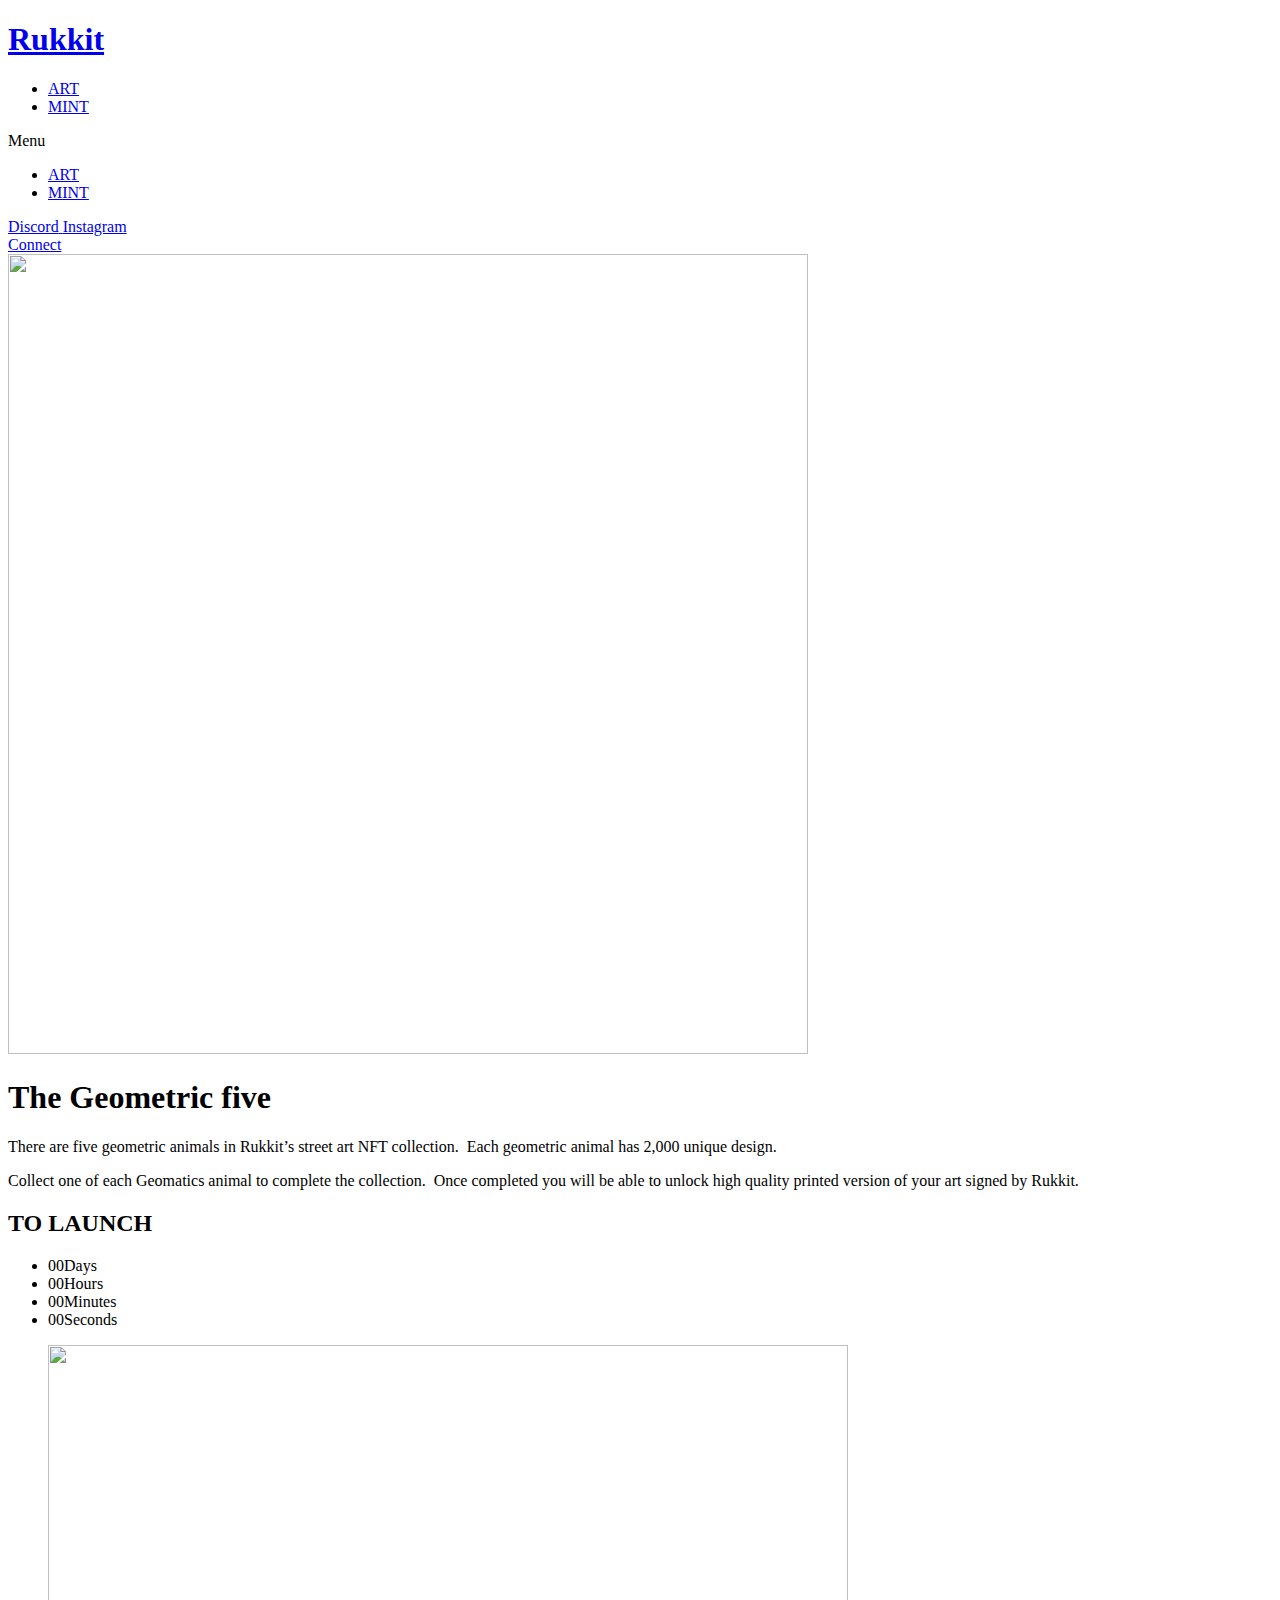
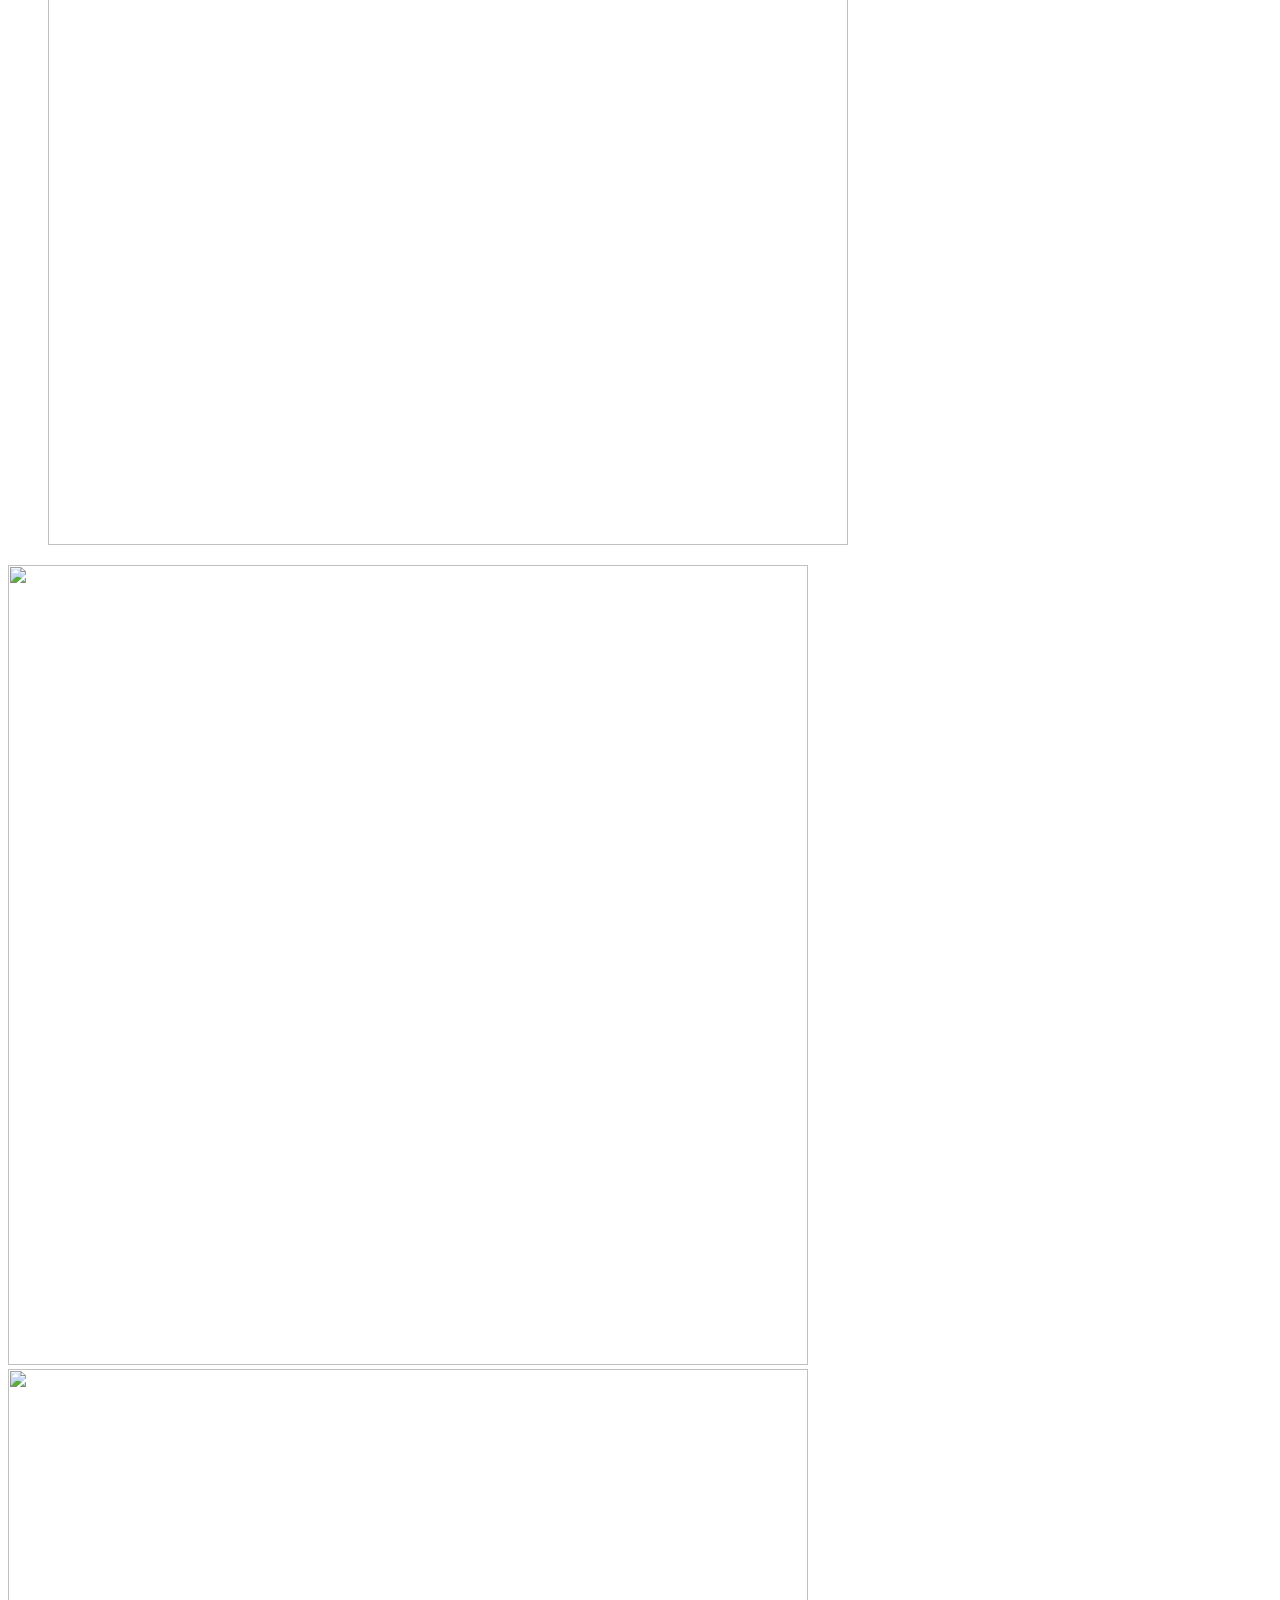
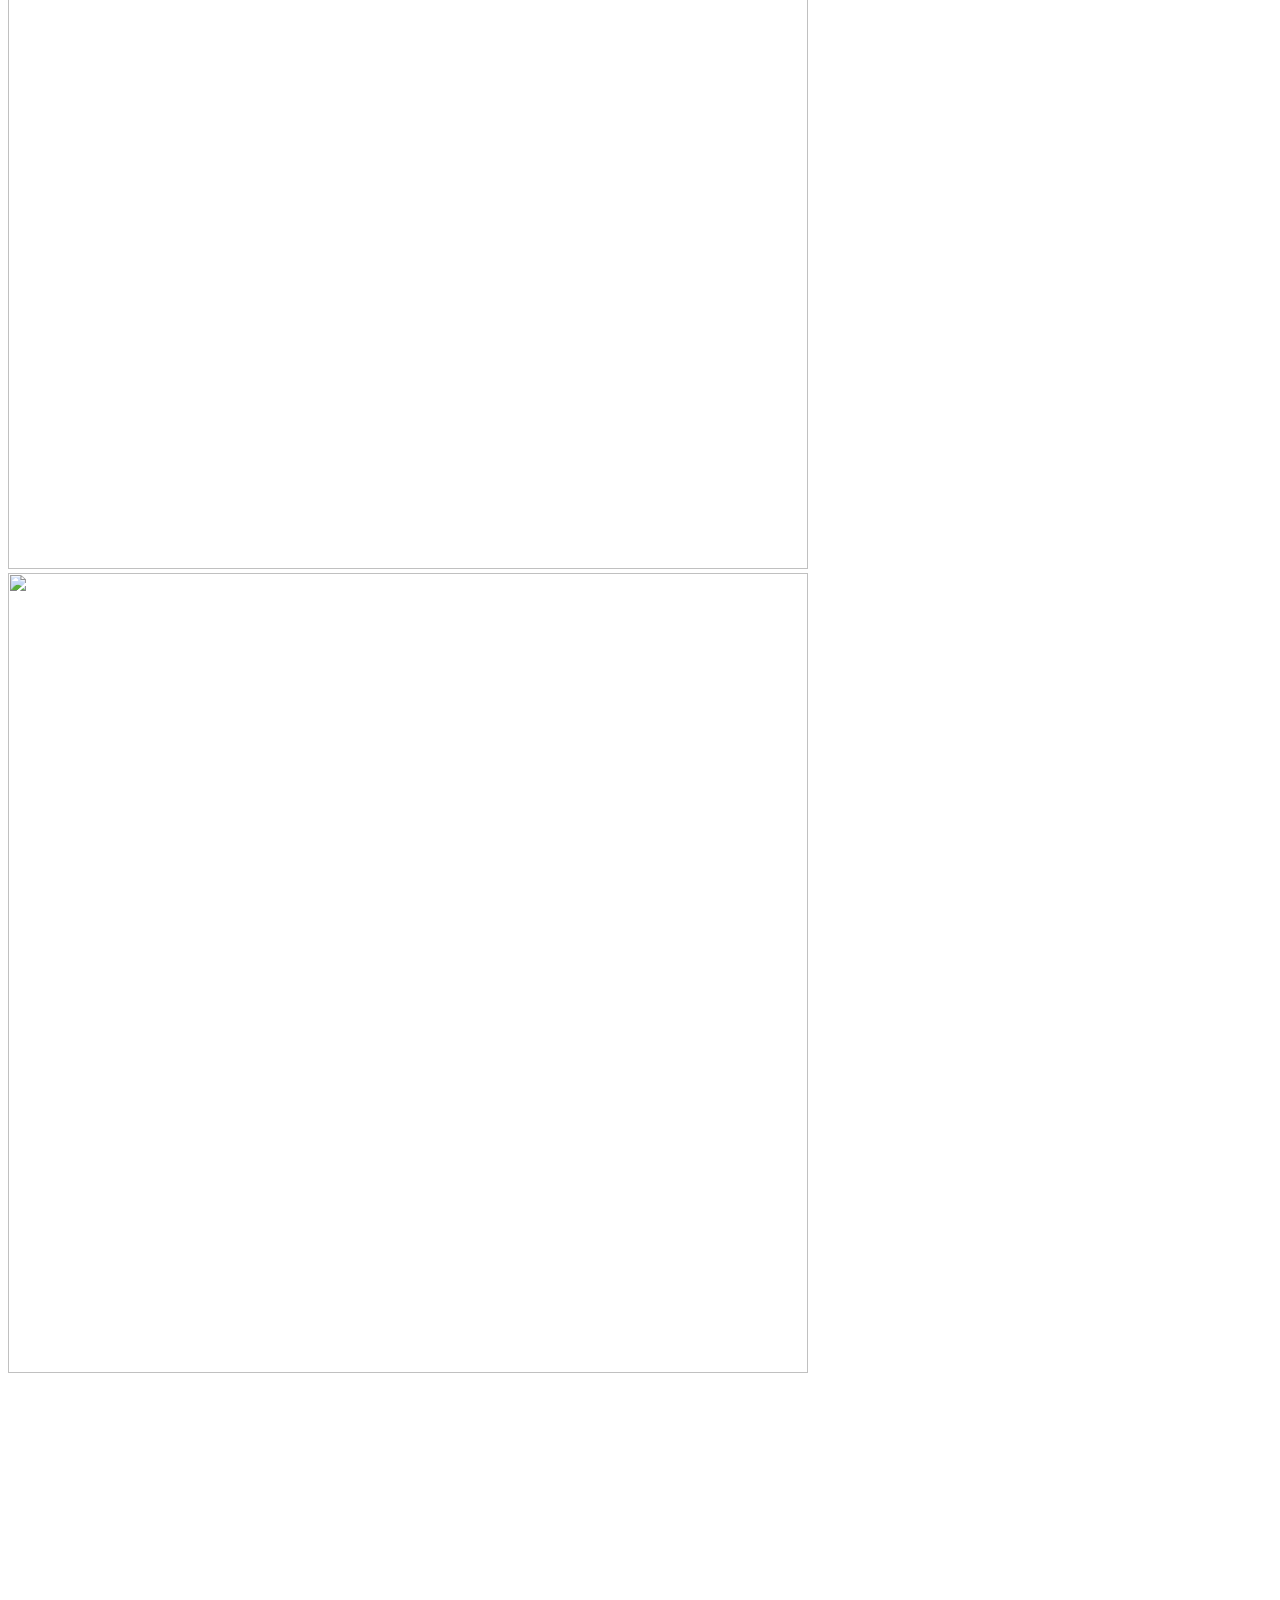
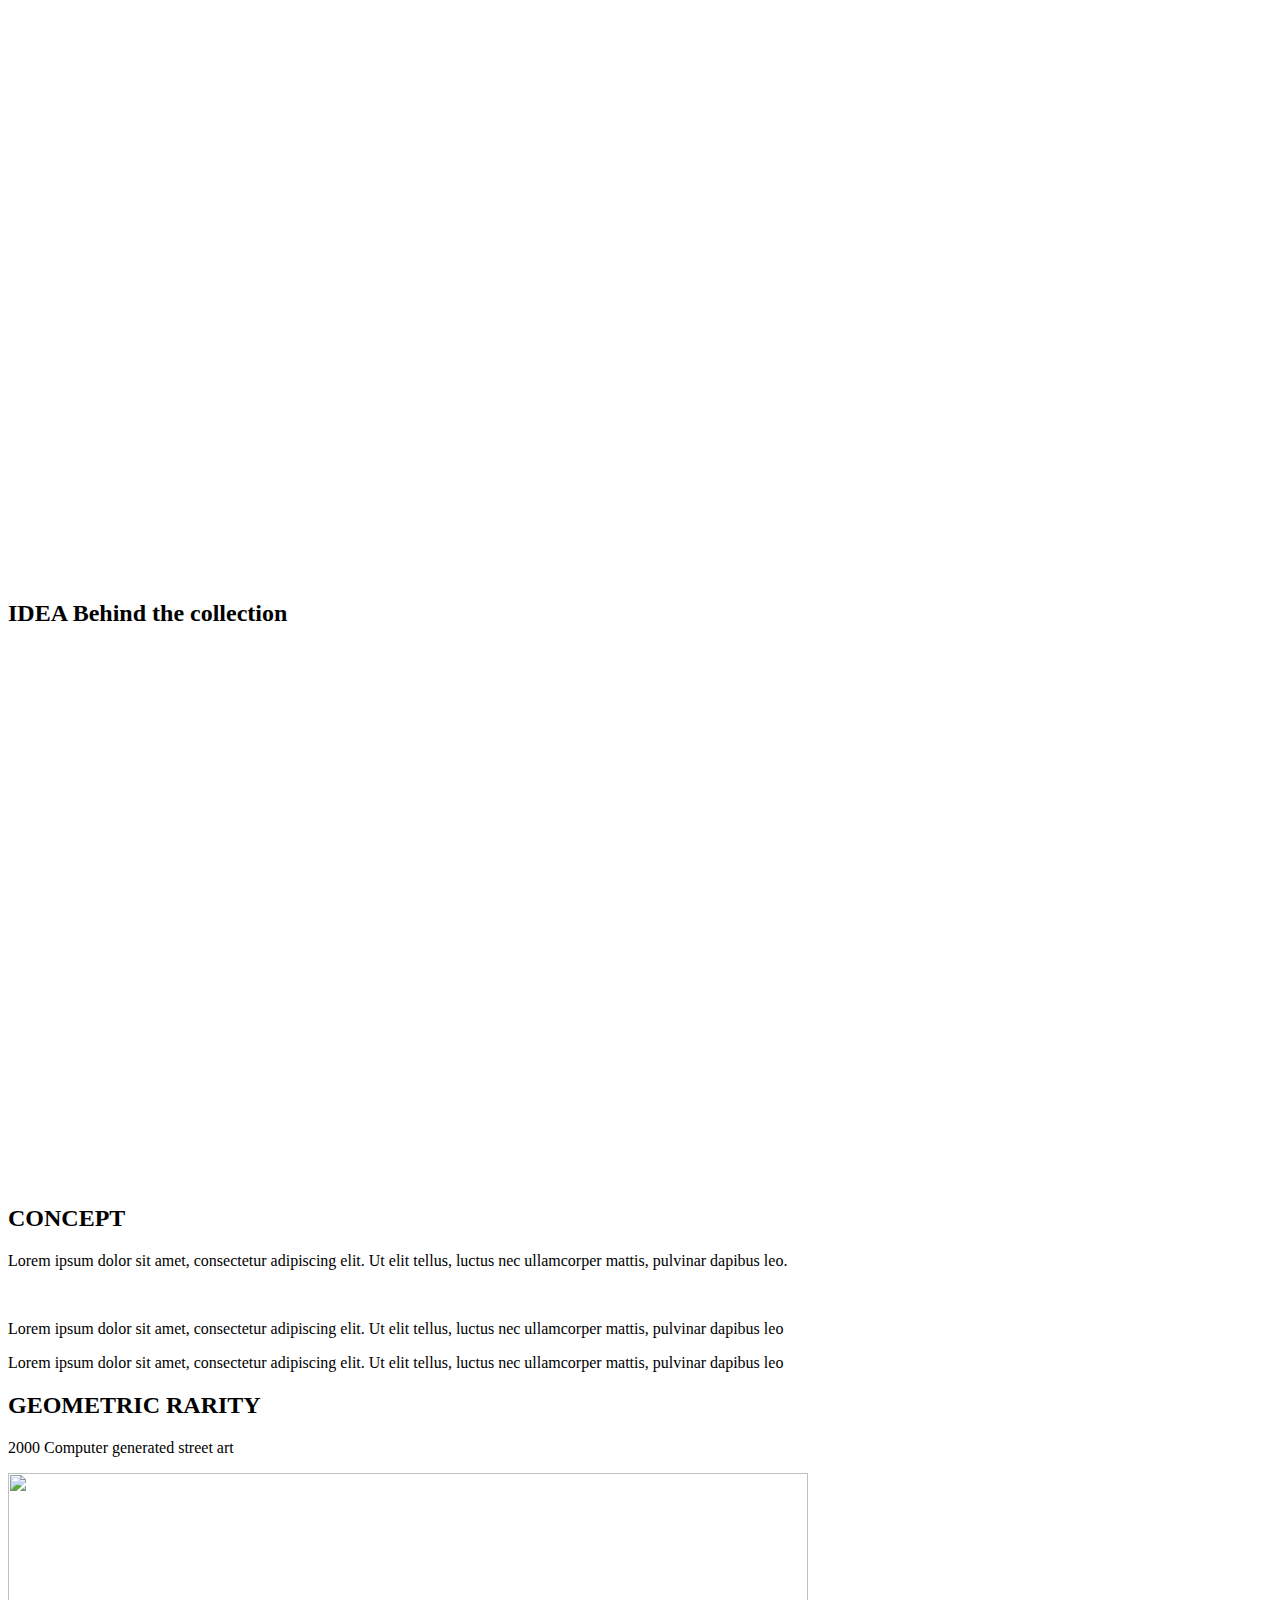
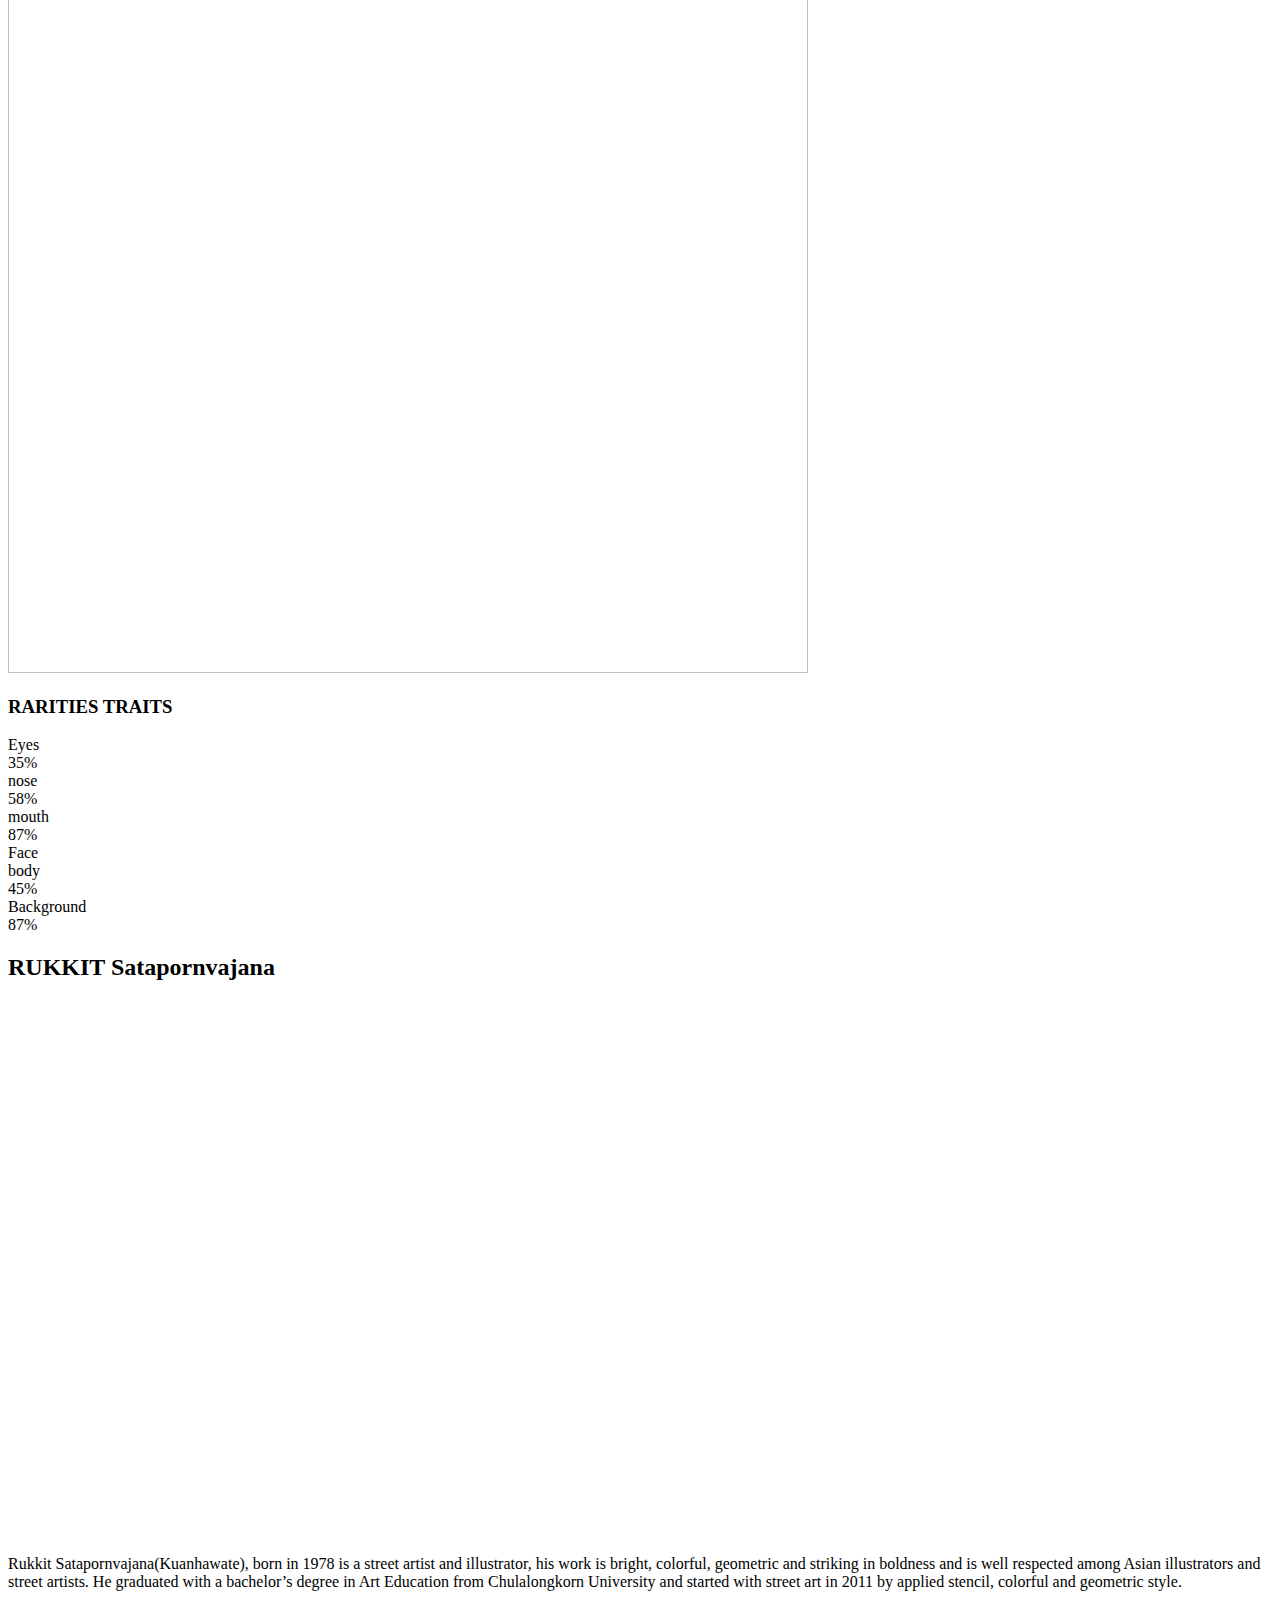
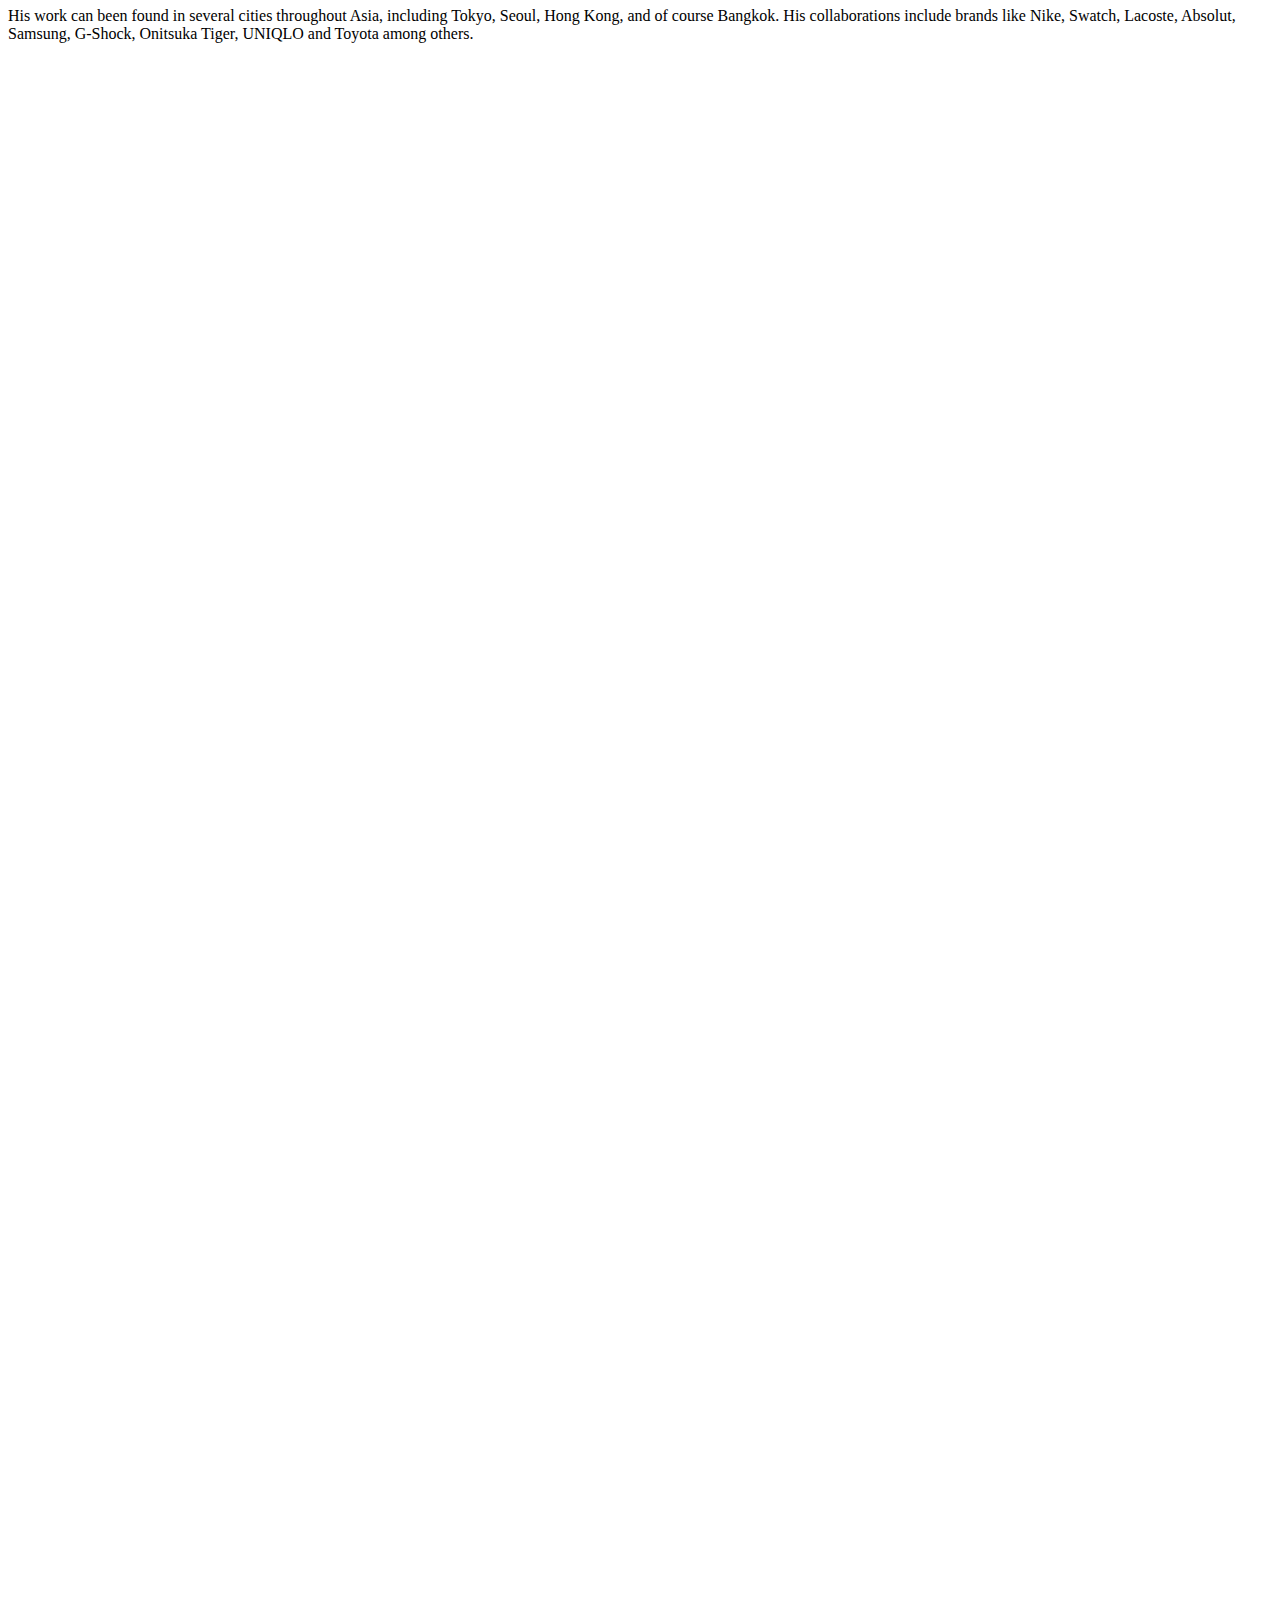
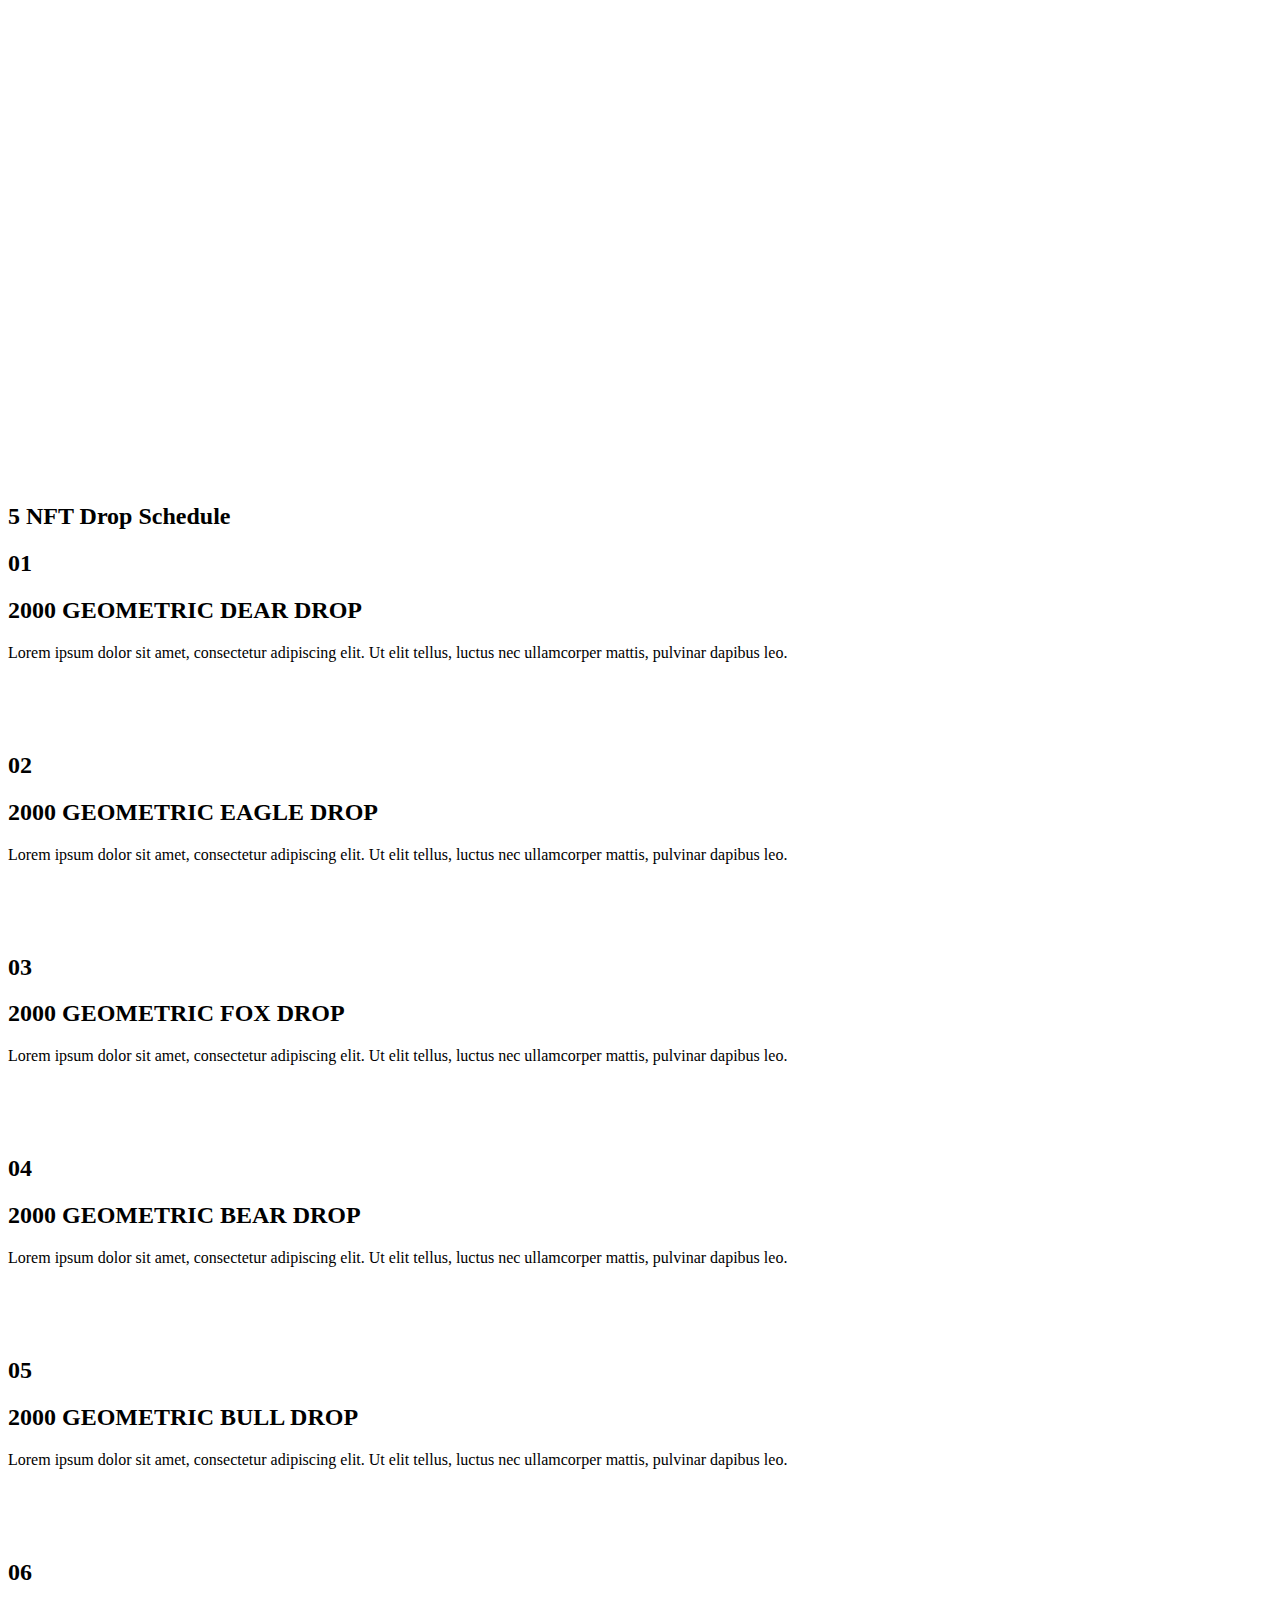
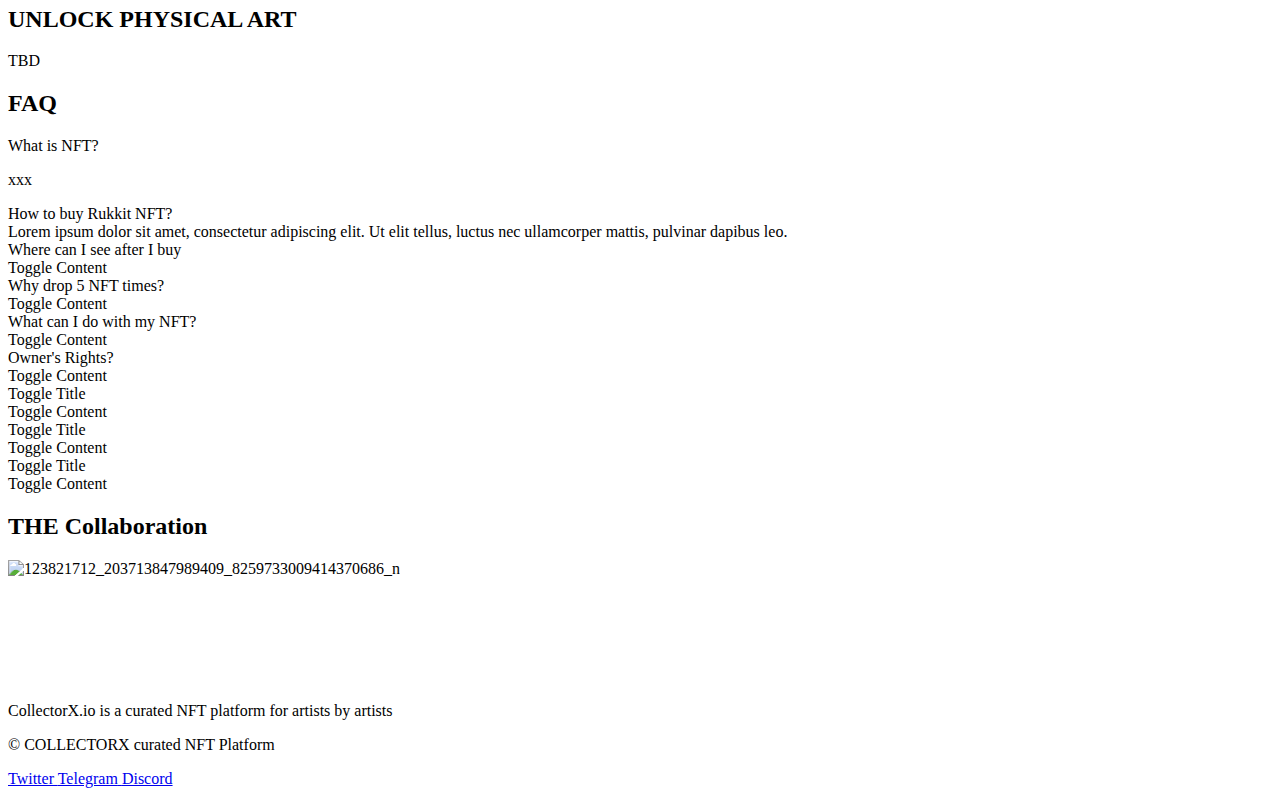
==== commit 457f293f: "aaa" ====
--- a/index.html
+++ b/index.html
@@ -1,192 +1,147 @@
 <!DOCTYPE html>
-<html lang="en-US" class="">
+<html lang="en-US">
 <head>
-		<meta charset="UTF-8">
-	<meta name="viewport" content="width=device-width, initial-scale=1">
+	<meta charset="UTF-8">
+		<meta name="viewport" content="width=device-width, initial-scale=1">
 	<link rel="profile" href="http://gmpg.org/xfn/11">
-			<title>rukkit &#8211; CollectorX</title>
-<meta name='robots' content='max-image-preview:large' />
-<link rel="alternate" type="application/rss+xml" title="CollectorX &raquo; Feed" href="http://localhost/clx/feed/" />
-<link rel="alternate" type="application/rss+xml" title="CollectorX &raquo; Comments Feed" href="http://localhost/clx/comments/feed/" />
-<link rel='stylesheet' href='css/dist-block-library-style.min.css'>
-<style id='wp-block-library-theme-inline-css' type='text/css'>
-#start-resizable-editor-section{display:none}.wp-block-audio figcaption{color:#555;font-size:13px;text-align:center}.is-dark-theme .wp-block-audio figcaption{color:hsla(0,0%,100%,.65)}.wp-block-code{font-family:Menlo,Consolas,monaco,monospace;color:#1e1e1e;padding:.8em 1em;border:1px solid #ddd;border-radius:4px}.wp-block-embed figcaption{color:#555;font-size:13px;text-align:center}.is-dark-theme .wp-block-embed figcaption{color:hsla(0,0%,100%,.65)}.blocks-gallery-caption{color:#555;font-size:13px;text-align:center}.is-dark-theme .blocks-gallery-caption{color:hsla(0,0%,100%,.65)}.wp-block-image figcaption{color:#555;font-size:13px;text-align:center}.is-dark-theme .wp-block-image figcaption{color:hsla(0,0%,100%,.65)}.wp-block-pullquote{border-top:4px solid;border-bottom:4px solid;margin-bottom:1.75em;color:currentColor}.wp-block-pullquote__citation,.wp-block-pullquote cite,.wp-block-pullquote footer{color:currentColor;text-transform:uppercase;font-size:.8125em;font-style:normal}.wp-block-quote{border-left:.25em solid;margin:0 0 1.75em;padding-left:1em}.wp-block-quote cite,.wp-block-quote footer{color:currentColor;font-size:.8125em;position:relative;font-style:normal}.wp-block-quote.has-text-align-right{border-left:none;border-right:.25em solid;padding-left:0;padding-right:1em}.wp-block-quote.has-text-align-center{border:none;padding-left:0}.wp-block-quote.is-large,.wp-block-quote.is-style-large{border:none}.wp-block-search .wp-block-search__label{font-weight:700}.wp-block-group.has-background{padding:1.25em 2.375em;margin-top:0;margin-bottom:0}.wp-block-separator{border:none;border-bottom:2px solid;margin-left:auto;margin-right:auto;opacity:.4}.wp-block-separator:not(.is-style-wide):not(.is-style-dots){width:100px}.wp-block-separator.has-background:not(.is-style-dots){border-bottom:none;height:1px}.wp-block-separator.has-background:not(.is-style-wide):not(.is-style-dots){height:2px}.wp-block-table thead{border-bottom:3px solid}.wp-block-table tfoot{border-top:3px solid}.wp-block-table td,.wp-block-table th{padding:.5em;border:1px solid;word-break:normal}.wp-block-table figcaption{color:#555;font-size:13px;text-align:center}.is-dark-theme .wp-block-table figcaption{color:hsla(0,0%,100%,.65)}.wp-block-video figcaption{color:#555;font-size:13px;text-align:center}.is-dark-theme .wp-block-video figcaption{color:hsla(0,0%,100%,.65)}.wp-block-template-part.has-background{padding:1.25em 2.375em;margin-top:0;margin-bottom:0}#end-resizable-editor-section{display:none}
-</style>
-<link rel='stylesheet' href='css/billey-assets-fonts-cerebri-sans-cerebri-sans.css'>
-<link rel='stylesheet' href='css/billey-assets-fonts-futura-futura.css'>
-<link rel='stylesheet' href='css/billey-assets-fonts-awesome-css-fontawesome-all.min.css'>
-<link rel='stylesheet' href='css/billey-assets-libs-swiper-css-swiper.min.css'>
-<link rel='stylesheet' href='css/billey-assets-libs-lightGallery-css-lightgallery.min.css'>
-<link rel='stylesheet' href='css/billey-style.css'>
-<style id='billey-style-inline-css' type='text/css'>
-.boxed{max-width:1200px}::-moz-selection{color:#fff;background-color:#5758e0}::selection{color:#fff;background-color:#5758e0}mark,.primary-color,.growl-close:hover,.tm-button.style-border,.billey-grid-loader,.billey-blog .post-title a:hover,.billey-blog .post-categories a:hover,.tm-portfolio .post-categories a:hover,.tm-portfolio .post-title a:hover,.billey-pricing .price-wrap,.tm-google-map .style-signal .animated-dot,.billey-list .marker,.billey-gradation .count,.billey-pricing-style-02 .billey-pricing .billey-pricing-features li i,.billey-pricing-style-03 .billey-pricing .price-wrap,.billey-pricing-style-03 .billey-pricing .billey-pricing-features li i,.billey-case-study-carousel .slide-tags,.billey-case-study-carousel .tm-button,.tm-social-networks .link:hover,.tm-social-networks.style-solid-rounded-icon .link,.tm-slider a:hover .heading,.woosw-area .woosw-inner .woosw-content .woosw-content-bot .woosw-content-bot-inner .woosw-page a:hover,.woosw-continue:hover,.tm-menu .menu-price,.woocommerce-widget-layered-nav-list a:hover,.single-post .post-meta .meta-icon,.single-post .post-meta .sl-icon,.entry-post-tags a:hover,.entry-post-share a:hover,.widget_search .search-submit,.widget_product_search .search-submit,body.search .page-main-content .search-form .search-submit,.page-sidebar .widget_pages .current-menu-item>a,.page-sidebar .widget_nav_menu .current-menu-item>a,.page-sidebar .insight-core-bmw .current-menu-item>a,.comment-list .comment-actions a:hover,.portfolio-nav-links.style-01 .inner>a:hover,.portfolio-nav-links.style-02 .nav-list .hover{color:#5758e0}.primary-background-color,.tm-button.style-flat:before,.tm-button.style-icon-circle:before,.tm-button.style-border:after,.hint--primary:after,[data-fp-section-skin='dark'] #fp-nav ul li a span,[data-fp-section-skin='dark'] .fp-slidesNav ul li a span,.page-scroll-up,.top-bar-01 .top-bar-button,.billey-team-member-style-02 .social-networks a:hover,.tm-social-networks.style-flat-rounded-icon .link,.tm-social-networks.style-flat-rounded-icon .link:hover,.tm-social-networks.style-solid-rounded-icon .link:hover,.tm-swiper .swiper-pagination-progressbar .swiper-pagination-progressbar-fill,.billey-pricing-ribbon-style-02 .billey-pricing-ribbon,.portfolio-overlay-group-01.portfolio-overlay-colored-faded .post-overlay,.billey-modern-carousel .slide-tag,.billey-light-gallery .billey-box .billey-overlay,.elementor-widget-tm-tabs.billey-tabs-style-01 .billey-tab-title:before,.nav-links a:hover,.single-post .entry-post-feature.post-quote,.single-blog-style-modern .entry-post-share .share-list a:hover,.entry-post-share .share-icon,.entry-portfolio-feature .gallery-item .overlay,.widget .tagcloud a:hover,.widget_calendar #today,.widget_search .search-submit:hover,.widget_product_search .search-submit:hover,body.search .page-main-content .search-form .search-submit:hover,.woocommerce .select2-container--default .select2-results__option--highlighted[aria-selected],.wp-block-tag-cloud a:hover,.wp-block-calendar #today{background-color:#5758e0}.primary-background-color-important,.lg-progress-bar .lg-progress{background-color:#5758e0!important}.portfolio-overlay-group-01 .post-overlay{background-color:rgba(87,88,224,0.8)}.tm-button.style-border,.page-search-popup .search-field,.tm-social-networks.style-solid-rounded-icon .link,.tm-popup-video.type-button .video-play,.widget_pages .current-menu-item,.widget_nav_menu .current-menu-item,.insight-core-bmw .current-menu-item{border-color:#5758e0}.single-product .woo-single-gallery .billey-thumbs-swiper .swiper-slide:hover img,.single-product .woo-single-gallery .billey-thumbs-swiper .swiper-slide-thumb-active img,.lg-outer .lg-thumb-item.active,.lg-outer .lg-thumb-item:hover{border-color:#5758e0!important}.hint--primary.hint--top-left:before,.hint--primary.hint--top-right:before,.hint--primary.hint--top:before{border-top-color:#5758e0}.hint--primary.hint--right:before{border-right-color:#5758e0}.hint--primary.hint--bottom-left:before,.hint--primary.hint--bottom-right:before,.hint--primary.hint--bottom:before{border-bottom-color:#5758e0}.hint--primary.hint--left:before,.tm-popup-video.type-button .video-play-icon:before{border-left-color:#5758e0}.secondary-color{color:#f77991}.tm-button.style-flat:after,.tm-button.style-icon-circle:after,.hint--secondary:after{background-color:#f77991}.hint--secondary.hint--top-left:before,.hint--secondary.hint--top-right:before,.hint--secondary.hint--top:before{border-top-color:#f77991}.hint--secondary.hint--right:before{border-right-color:#f77991}.hint--secondary.hint--bottom-left:before,.hint--secondary.hint--bottom-right:before,.hint--secondary.hint--bottom:before{border-bottom-color:#f77991}.hint--secondary.hint--left:before{border-left-color:#f77991}.lg-backdrop{background-color:#000 !important}
-</style>
-<link rel='stylesheet' href='css/billey-assets-libs-perfect-scrollbar-css-perfect-scrollbar.min.css'>
-<link rel='stylesheet' href='css/billey-assets-libs-perfect-scrollbar-css-custom-theme.css'>
-<link rel='stylesheet' href='css/elementor-assets-css-frontend.min.css'>
-<style id='elementor-frontend-inline-css' type='text/css'>
-@font-face{font-family:eicons;src:url(http://localhost/clx/wp-content/plugins/elementor/assets/lib/eicons/fonts/eicons.eot?5.10.0);src:url(http://localhost/clx/wp-content/plugins/elementor/assets/lib/eicons/fonts/eicons.eot?5.10.0#iefix) format("embedded-opentype"),url(http://localhost/clx/wp-content/plugins/elementor/assets/lib/eicons/fonts/eicons.woff2?5.10.0) format("woff2"),url(http://localhost/clx/wp-content/plugins/elementor/assets/lib/eicons/fonts/eicons.woff?5.10.0) format("woff"),url(http://localhost/clx/wp-content/plugins/elementor/assets/lib/eicons/fonts/eicons.ttf?5.10.0) format("truetype"),url(http://localhost/clx/wp-content/plugins/elementor/assets/lib/eicons/fonts/eicons.svg?5.10.0#eicon) format("svg");font-weight:400;font-style:normal}
-</style>
-<link rel='stylesheet' href='css/elementor-css-post-6171.css'>
-<link rel='stylesheet' href='css/elementor-pro-assets-css-frontend.min.css'>
-<link rel='stylesheet' href='css/elementor-css-post-6298.css'>
-<link rel='stylesheet' href='css/elementor-css-post-4478.css'>
-<link rel='stylesheet' href='css/billey-child-style.css'>
-<link rel='stylesheet' href='css/5396.css'>
+	<title>Rukkit</title>
+<meta name="robots" content="max-image-preview:large">
+<link rel="dns-prefetch" href="//s.w.org">
+<link rel="alternate" type="application/rss+xml" title="Rukkit &raquo; Feed" href="/rukkit/feed/">
+<link rel="alternate" type="application/rss+xml" title="Rukkit &raquo; Comments Feed" href="/rukkit/comments/feed/">
+		<script type="text/javascript">
+			window._wpemojiSettings = {"baseUrl":"https:\/\/s.w.org\/images\/core\/emoji\/13.1.0\/72x72\/","ext":".png","svgUrl":"https:\/\/s.w.org\/images\/core\/emoji\/13.1.0\/svg\/","svgExt":".svg","source":{"concatemoji":"\/wp-includes\/js\/wp-emoji-release.min.js?ver=5.8"}};
+			!function(e,a,t){var n,r,o,i=a.createElement("canvas"),p=i.getContext&&i.getContext("2d");function s(e,t){var a=String.fromCharCode;p.clearRect(0,0,i.width,i.height),p.fillText(a.apply(this,e),0,0);e=i.toDataURL();return p.clearRect(0,0,i.width,i.height),p.fillText(a.apply(this,t),0,0),e===i.toDataURL()}function c(e){var t=a.createElement("script");t.src=e,t.defer=t.type="text/javascript",a.getElementsByTagName("head")[0].appendChild(t)}for(o=Array("flag","emoji"),t.supports={everything:!0,everythingExceptFlag:!0},r=0;r<o.length;r++)t.supports[o[r]]=function(e){if(!p||!p.fillText)return!1;switch(p.textBaseline="top",p.font="600 32px Arial",e){case"flag":return s([127987,65039,8205,9895,65039],[127987,65039,8203,9895,65039])?!1:!s([55356,56826,55356,56819],[55356,56826,8203,55356,56819])&&!s([55356,57332,56128,56423,56128,56418,56128,56421,56128,56430,56128,56423,56128,56447],[55356,57332,8203,56128,56423,8203,56128,56418,8203,56128,56421,8203,56128,56430,8203,56128,56423,8203,56128,56447]);case"emoji":return!s([10084,65039,8205,55357,56613],[10084,65039,8203,55357,56613])}return!1}(o[r]),t.supports.everything=t.supports.everything&&t.supports[o[r]],"flag"!==o[r]&&(t.supports.everythingExceptFlag=t.supports.everythingExceptFlag&&t.supports[o[r]]);t.supports.everythingExceptFlag=t.supports.everythingExceptFlag&&!t.supports.flag,t.DOMReady=!1,t.readyCallback=function(){t.DOMReady=!0},t.supports.everything||(n=function(){t.readyCallback()},a.addEventListener?(a.addEventListener("DOMContentLoaded",n,!1),e.addEventListener("load",n,!1)):(e.attachEvent("onload",n),a.attachEvent("onreadystatechange",function(){"complete"===a.readyState&&t.readyCallback()})),(n=t.source||{}).concatemoji?c(n.concatemoji):n.wpemoji&&n.twemoji&&(c(n.twemoji),c(n.wpemoji)))}(window,document,window._wpemojiSettings);
+		</script>
+		<style type="text/css">img.wp-smiley,
+img.emoji {
+	display: inline !important;
+	border: none !important;
+	box-shadow: none !important;
+	height: 1em !important;
+	width: 1em !important;
+	margin: 0 .07em !important;
+	vertical-align: -0.1em !important;
+	background: none !important;
+	padding: 0 !important;
+}</style>
+	<link rel="stylesheet" id="wp-block-library-css" href="/rukkit/wp-includes/css/dist/block-library/style.min.css?ver=5.8" type="text/css" media="all">
+<link rel="stylesheet" id="contact-form-7-css" href="/rukkit/wp-content/plugins/contact-form-7/includes/css/styles.css?ver=5.4.2" type="text/css" media="all">
+<link rel="stylesheet" id="cb70d11b8-css" href="/rukkit/wp-content/uploads/essential-addons-elementor/cb70d11b8.min.css?ver=1628581410" type="text/css" media="all">
+<link rel="stylesheet" id="hello-elementor-css" href="/rukkit/wp-content/themes/hello-elementor/style.min.css?ver=2.4.1" type="text/css" media="all">
+<link rel="stylesheet" id="hello-elementor-theme-style-css" href="/rukkit/wp-content/themes/hello-elementor/theme.min.css?ver=2.4.1" type="text/css" media="all">
+<link rel="stylesheet" id="elementor-frontend-css" href="/rukkit/wp-content/plugins/elementor/assets/css/frontend.min.css?ver=3.3.1" type="text/css" media="all">
+<style id="elementor-frontend-inline-css" type="text/css">@font-face{font-family:eicons;src:url(/rukkit/wp-content/plugins/elementor/assets/lib/eicons/fonts/eicons.eot?5.10.0);src:url(/rukkit/wp-content/plugins/elementor/assets/lib/eicons/fonts/eicons.eot?5.10.0#iefix) format("embedded-opentype"),url(/rukkit/wp-content/plugins/elementor/assets/lib/eicons/fonts/eicons.woff2?5.10.0) format("woff2"),url(/rukkit/wp-content/plugins/elementor/assets/lib/eicons/fonts/eicons.woff?5.10.0) format("woff"),url(/rukkit/wp-content/plugins/elementor/assets/lib/eicons/fonts/eicons.ttf?5.10.0) format("truetype"),url(/rukkit/wp-content/plugins/elementor/assets/lib/eicons/fonts/eicons.svg?5.10.0#eicon) format("svg");font-weight:400;font-style:normal}
+@-webkit-keyframes ha_fadeIn{0%{opacity:0}to{opacity:1}}@keyframes ha_fadeIn{0%{opacity:0}to{opacity:1}}.ha_fadeIn{-webkit-animation-name:ha_fadeIn;animation-name:ha_fadeIn}@-webkit-keyframes ha_zoomIn{0%{opacity:0;-webkit-transform:scale3d(.3,.3,.3);transform:scale3d(.3,.3,.3)}50%{opacity:1}}@keyframes ha_zoomIn{0%{opacity:0;-webkit-transform:scale3d(.3,.3,.3);transform:scale3d(.3,.3,.3)}50%{opacity:1}}.ha_zoomIn{-webkit-animation-name:ha_zoomIn;animation-name:ha_zoomIn}@-webkit-keyframes ha_rollIn{0%{opacity:0;-webkit-transform:translate3d(-100%,0,0) rotate3d(0,0,1,-120deg);transform:translate3d(-100%,0,0) rotate3d(0,0,1,-120deg)}to{opacity:1}}@keyframes ha_rollIn{0%{opacity:0;-webkit-transform:translate3d(-100%,0,0) rotate3d(0,0,1,-120deg);transform:translate3d(-100%,0,0) rotate3d(0,0,1,-120deg)}to{opacity:1}}.ha_rollIn{-webkit-animation-name:ha_rollIn;animation-name:ha_rollIn}@-webkit-keyframes ha_bounce{0%,20%,53%,to{-webkit-animation-timing-function:cubic-bezier(.215,.61,.355,1);animation-timing-function:cubic-bezier(.215,.61,.355,1)}40%,43%{-webkit-transform:translate3d(0,-30px,0) scaleY(1.1);transform:translate3d(0,-30px,0) scaleY(1.1);-webkit-animation-timing-function:cubic-bezier(.755,.05,.855,.06);animation-timing-function:cubic-bezier(.755,.05,.855,.06)}70%{-webkit-transform:translate3d(0,-15px,0) scaleY(1.05);transform:translate3d(0,-15px,0) scaleY(1.05);-webkit-animation-timing-function:cubic-bezier(.755,.05,.855,.06);animation-timing-function:cubic-bezier(.755,.05,.855,.06)}80%{-webkit-transition-timing-function:cubic-bezier(.215,.61,.355,1);transition-timing-function:cubic-bezier(.215,.61,.355,1);-webkit-transform:translate3d(0,0,0) scaleY(.95);transform:translate3d(0,0,0) scaleY(.95)}90%{-webkit-transform:translate3d(0,-4px,0) scaleY(1.02);transform:translate3d(0,-4px,0) scaleY(1.02)}}@keyframes ha_bounce{0%,20%,53%,to{-webkit-animation-timing-function:cubic-bezier(.215,.61,.355,1);animation-timing-function:cubic-bezier(.215,.61,.355,1)}40%,43%{-webkit-transform:translate3d(0,-30px,0) scaleY(1.1);transform:translate3d(0,-30px,0) scaleY(1.1);-webkit-animation-timing-function:cubic-bezier(.755,.05,.855,.06);animation-timing-function:cubic-bezier(.755,.05,.855,.06)}70%{-webkit-transform:translate3d(0,-15px,0) scaleY(1.05);transform:translate3d(0,-15px,0) scaleY(1.05);-webkit-animation-timing-function:cubic-bezier(.755,.05,.855,.06);animation-timing-function:cubic-bezier(.755,.05,.855,.06)}80%{-webkit-transition-timing-function:cubic-bezier(.215,.61,.355,1);transition-timing-function:cubic-bezier(.215,.61,.355,1);-webkit-transform:translate3d(0,0,0) scaleY(.95);transform:translate3d(0,0,0) scaleY(.95)}90%{-webkit-transform:translate3d(0,-4px,0) scaleY(1.02);transform:translate3d(0,-4px,0) scaleY(1.02)}}.ha_bounce{-webkit-transform-origin:center bottom;-ms-transform-origin:center bottom;transform-origin:center bottom;-webkit-animation-name:ha_bounce;animation-name:ha_bounce}@-webkit-keyframes ha_bounceIn{0%,20%,40%,60%,80%,to{-webkit-animation-timing-function:cubic-bezier(.215,.61,.355,1);animation-timing-function:cubic-bezier(.215,.61,.355,1)}0%{opacity:0;-webkit-transform:scale3d(.3,.3,.3);transform:scale3d(.3,.3,.3)}20%{-webkit-transform:scale3d(1.1,1.1,1.1);transform:scale3d(1.1,1.1,1.1)}40%{-webkit-transform:scale3d(.9,.9,.9);transform:scale3d(.9,.9,.9)}60%{opacity:1;-webkit-transform:scale3d(1.03,1.03,1.03);transform:scale3d(1.03,1.03,1.03)}80%{-webkit-transform:scale3d(.97,.97,.97);transform:scale3d(.97,.97,.97)}to{opacity:1}}@keyframes ha_bounceIn{0%,20%,40%,60%,80%,to{-webkit-animation-timing-function:cubic-bezier(.215,.61,.355,1);animation-timing-function:cubic-bezier(.215,.61,.355,1)}0%{opacity:0;-webkit-transform:scale3d(.3,.3,.3);transform:scale3d(.3,.3,.3)}20%{-webkit-transform:scale3d(1.1,1.1,1.1);transform:scale3d(1.1,1.1,1.1)}40%{-webkit-transform:scale3d(.9,.9,.9);transform:scale3d(.9,.9,.9)}60%{opacity:1;-webkit-transform:scale3d(1.03,1.03,1.03);transform:scale3d(1.03,1.03,1.03)}80%{-webkit-transform:scale3d(.97,.97,.97);transform:scale3d(.97,.97,.97)}to{opacity:1}}.ha_bounceIn{-webkit-animation-name:ha_bounceIn;animation-name:ha_bounceIn;-webkit-animation-duration:calc(1s*.75);-webkit-animation-duration:calc(var(--animate-duration)*.75);animation-duration:calc(1s*.75);animation-duration:calc(var(--animate-duration)*.75)}@-webkit-keyframes ha_flipInX{0%{opacity:0;-webkit-transform:perspective(400px) rotate3d(1,0,0,90deg);transform:perspective(400px) rotate3d(1,0,0,90deg);-webkit-animation-timing-function:ease-in;animation-timing-function:ease-in}40%{-webkit-transform:perspective(400px) rotate3d(1,0,0,-20deg);transform:perspective(400px) rotate3d(1,0,0,-20deg);-webkit-animation-timing-function:ease-in;animation-timing-function:ease-in}60%{opacity:1;-webkit-transform:perspective(400px) rotate3d(1,0,0,10deg);transform:perspective(400px) rotate3d(1,0,0,10deg)}80%{-webkit-transform:perspective(400px) rotate3d(1,0,0,-5deg);transform:perspective(400px) rotate3d(1,0,0,-5deg)}}@keyframes ha_flipInX{0%{opacity:0;-webkit-transform:perspective(400px) rotate3d(1,0,0,90deg);transform:perspective(400px) rotate3d(1,0,0,90deg);-webkit-animation-timing-function:ease-in;animation-timing-function:ease-in}40%{-webkit-transform:perspective(400px) rotate3d(1,0,0,-20deg);transform:perspective(400px) rotate3d(1,0,0,-20deg);-webkit-animation-timing-function:ease-in;animation-timing-function:ease-in}60%{opacity:1;-webkit-transform:perspective(400px) rotate3d(1,0,0,10deg);transform:perspective(400px) rotate3d(1,0,0,10deg)}80%{-webkit-transform:perspective(400px) rotate3d(1,0,0,-5deg);transform:perspective(400px) rotate3d(1,0,0,-5deg)}}.ha_flipInX,.ha_flipInY{-webkit-animation-name:ha_flipInX;animation-name:ha_flipInX;-webkit-backface-visibility:visible!important;backface-visibility:visible!important}@-webkit-keyframes ha_flipInY{0%{opacity:0;-webkit-transform:perspective(400px) rotate3d(0,1,0,90deg);transform:perspective(400px) rotate3d(0,1,0,90deg);-webkit-animation-timing-function:ease-in;animation-timing-function:ease-in}40%{-webkit-transform:perspective(400px) rotate3d(0,1,0,-20deg);transform:perspective(400px) rotate3d(0,1,0,-20deg);-webkit-animation-timing-function:ease-in;animation-timing-function:ease-in}60%{opacity:1;-webkit-transform:perspective(400px) rotate3d(0,1,0,10deg);transform:perspective(400px) rotate3d(0,1,0,10deg)}80%{-webkit-transform:perspective(400px) rotate3d(0,1,0,-5deg);transform:perspective(400px) rotate3d(0,1,0,-5deg)}}@keyframes ha_flipInY{0%{opacity:0;-webkit-transform:perspective(400px) rotate3d(0,1,0,90deg);transform:perspective(400px) rotate3d(0,1,0,90deg);-webkit-animation-timing-function:ease-in;animation-timing-function:ease-in}40%{-webkit-transform:perspective(400px) rotate3d(0,1,0,-20deg);transform:perspective(400px) rotate3d(0,1,0,-20deg);-webkit-animation-timing-function:ease-in;animation-timing-function:ease-in}60%{opacity:1;-webkit-transform:perspective(400px) rotate3d(0,1,0,10deg);transform:perspective(400px) rotate3d(0,1,0,10deg)}80%{-webkit-transform:perspective(400px) rotate3d(0,1,0,-5deg);transform:perspective(400px) rotate3d(0,1,0,-5deg)}}.ha_flipInY{-webkit-animation-name:ha_flipInY;animation-name:ha_flipInY}@-webkit-keyframes ha_swing{20%{-webkit-transform:rotate3d(0,0,1,15deg);transform:rotate3d(0,0,1,15deg)}40%{-webkit-transform:rotate3d(0,0,1,-10deg);transform:rotate3d(0,0,1,-10deg)}60%{-webkit-transform:rotate3d(0,0,1,5deg);transform:rotate3d(0,0,1,5deg)}80%{-webkit-transform:rotate3d(0,0,1,-5deg);transform:rotate3d(0,0,1,-5deg)}}@keyframes ha_swing{20%{-webkit-transform:rotate3d(0,0,1,15deg);transform:rotate3d(0,0,1,15deg)}40%{-webkit-transform:rotate3d(0,0,1,-10deg);transform:rotate3d(0,0,1,-10deg)}60%{-webkit-transform:rotate3d(0,0,1,5deg);transform:rotate3d(0,0,1,5deg)}80%{-webkit-transform:rotate3d(0,0,1,-5deg);transform:rotate3d(0,0,1,-5deg)}}.ha_swing{-webkit-transform-origin:top center;-ms-transform-origin:top center;transform-origin:top center;-webkit-animation-name:ha_swing;animation-name:ha_swing}@-webkit-keyframes ha_slideInDown{0%{visibility:visible;-webkit-transform:translate3d(0,-100%,0);transform:translate3d(0,-100%,0)}}@keyframes ha_slideInDown{0%{visibility:visible;-webkit-transform:translate3d(0,-100%,0);transform:translate3d(0,-100%,0)}}.ha_slideInDown{-webkit-animation-name:ha_slideInDown;animation-name:ha_slideInDown}@-webkit-keyframes ha_slideInUp{0%{visibility:visible;-webkit-transform:translate3d(0,100%,0);transform:translate3d(0,100%,0)}}@keyframes ha_slideInUp{0%{visibility:visible;-webkit-transform:translate3d(0,100%,0);transform:translate3d(0,100%,0)}}.ha_slideInUp{-webkit-animation-name:ha_slideInUp;animation-name:ha_slideInUp}@-webkit-keyframes ha_slideInLeft{0%{visibility:visible;-webkit-transform:translate3d(-100%,0,0);transform:translate3d(-100%,0,0)}}@keyframes ha_slideInLeft{0%{visibility:visible;-webkit-transform:translate3d(-100%,0,0);transform:translate3d(-100%,0,0)}}.ha_slideInLeft{-webkit-animation-name:ha_slideInLeft;animation-name:ha_slideInLeft}@-webkit-keyframes ha_slideInRight{0%{visibility:visible;-webkit-transform:translate3d(100%,0,0);transform:translate3d(100%,0,0)}}@keyframes ha_slideInRight{0%{visibility:visible;-webkit-transform:translate3d(100%,0,0);transform:translate3d(100%,0,0)}}.ha_slideInRight{-webkit-animation-name:ha_slideInRight;animation-name:ha_slideInRight}.ha-css-transform-yes{-webkit-transition-duration:var(--ha-tfx-transition-duration,.2s);transition-duration:var(--ha-tfx-transition-duration,.2s);-webkit-transition-property:-webkit-transform;transition-property:transform;transition-property:transform,-webkit-transform;-webkit-transform:translate(var(--ha-tfx-translate-x,0),var(--ha-tfx-translate-y,0)) scale(var(--ha-tfx-scale-x,1),var(--ha-tfx-scale-y,1)) skew(var(--ha-tfx-skew-x,0),var(--ha-tfx-skew-y,0)) rotateX(var(--ha-tfx-rotate-x,0)) rotateY(var(--ha-tfx-rotate-y,0)) rotateZ(var(--ha-tfx-rotate-z,0));transform:translate(var(--ha-tfx-translate-x,0),var(--ha-tfx-translate-y,0)) scale(var(--ha-tfx-scale-x,1),var(--ha-tfx-scale-y,1)) skew(var(--ha-tfx-skew-x,0),var(--ha-tfx-skew-y,0)) rotateX(var(--ha-tfx-rotate-x,0)) rotateY(var(--ha-tfx-rotate-y,0)) rotateZ(var(--ha-tfx-rotate-z,0))}.ha-css-transform-yes:hover{-webkit-transform:translate(var(--ha-tfx-translate-x-hover,var(--ha-tfx-translate-x,0)),var(--ha-tfx-translate-y-hover,var(--ha-tfx-translate-y,0))) scale(var(--ha-tfx-scale-x-hover,var(--ha-tfx-scale-x,1)),var(--ha-tfx-scale-y-hover,var(--ha-tfx-scale-y,1))) skew(var(--ha-tfx-skew-x-hover,var(--ha-tfx-skew-x,0)),var(--ha-tfx-skew-y-hover,var(--ha-tfx-skew-y,0))) rotateX(var(--ha-tfx-rotate-x-hover,var(--ha-tfx-rotate-x,0))) rotateY(var(--ha-tfx-rotate-y-hover,var(--ha-tfx-rotate-y,0))) rotateZ(var(--ha-tfx-rotate-z-hover,var(--ha-tfx-rotate-z,0)));transform:translate(var(--ha-tfx-translate-x-hover,var(--ha-tfx-translate-x,0)),var(--ha-tfx-translate-y-hover,var(--ha-tfx-translate-y,0))) scale(var(--ha-tfx-scale-x-hover,var(--ha-tfx-scale-x,1)),var(--ha-tfx-scale-y-hover,var(--ha-tfx-scale-y,1))) skew(var(--ha-tfx-skew-x-hover,var(--ha-tfx-skew-x,0)),var(--ha-tfx-skew-y-hover,var(--ha-tfx-skew-y,0))) rotateX(var(--ha-tfx-rotate-x-hover,var(--ha-tfx-rotate-x,0))) rotateY(var(--ha-tfx-rotate-y-hover,var(--ha-tfx-rotate-y,0))) rotateZ(var(--ha-tfx-rotate-z-hover,var(--ha-tfx-rotate-z,0)))}.happy-addon>.elementor-widget-container{word-wrap:break-word;overflow-wrap:break-word;box-sizing:border-box}.happy-addon>.elementor-widget-container *{box-sizing:border-box}.happy-addon p:empty{display:none}.happy-addon .elementor-inline-editing{min-height:auto!important}.happy-addon-pro img{max-width:100%;height:auto;-o-object-fit:cover;object-fit:cover}.ha-screen-reader-text{position:absolute;overflow:hidden;clip:rect(1px,1px,1px,1px);margin:-1px;padding:0;width:1px;height:1px;border:0;word-wrap:normal!important;-webkit-clip-path:inset(50%);clip-path:inset(50%)}.ha-has-bg-overlay>.elementor-widget-container{position:relative;z-index:1}.ha-has-bg-overlay>.elementor-widget-container:before{position:absolute;top:0;left:0;z-index:-1;width:100%;height:100%;content:""}.ha-popup--is-enabled .ha-js-popup,.ha-popup--is-enabled .ha-js-popup img{cursor:-webkit-zoom-in!important;cursor:zoom-in!important}.mfp-wrap .mfp-arrow,.mfp-wrap .mfp-close{background-color:transparent}.mfp-wrap .mfp-arrow:focus,.mfp-wrap .mfp-close:focus{outline-width:thin}.ha-advanced-tooltip-enable{position:relative;cursor:pointer;--ha-tooltip-arrow-color:#000;--ha-tooltip-arrow-distance:0}.ha-advanced-tooltip-enable .ha-advanced-tooltip-content{position:absolute;z-index:999;display:none;padding:5px 0;width:120px;height:auto;border-radius:6px;background-color:#000;color:#fff;text-align:center;opacity:0}.ha-advanced-tooltip-enable .ha-advanced-tooltip-content::after{position:absolute;border-width:5px;border-style:solid;content:""}.ha-advanced-tooltip-enable .ha-advanced-tooltip-content.no-arrow::after{visibility:hidden}.ha-advanced-tooltip-enable .ha-advanced-tooltip-content.show{display:inline-block;opacity:1}.ha-advanced-tooltip-enable.ha-advanced-tooltip-top .ha-advanced-tooltip-content,body[data-elementor-device-mode=tablet] .ha-advanced-tooltip-enable.ha-advanced-tooltip-tablet-top .ha-advanced-tooltip-content{top:unset;right:0;bottom:calc(101% + var(--ha-tooltip-arrow-distance));left:0;margin:0 auto}.ha-advanced-tooltip-enable.ha-advanced-tooltip-top .ha-advanced-tooltip-content::after,body[data-elementor-device-mode=tablet] .ha-advanced-tooltip-enable.ha-advanced-tooltip-tablet-top .ha-advanced-tooltip-content::after{top:100%;right:unset;bottom:unset;left:50%;border-color:var(--ha-tooltip-arrow-color) transparent transparent;-webkit-transform:translateX(-50%);-ms-transform:translateX(-50%);transform:translateX(-50%)}.ha-advanced-tooltip-enable.ha-advanced-tooltip-bottom .ha-advanced-tooltip-content,body[data-elementor-device-mode=tablet] .ha-advanced-tooltip-enable.ha-advanced-tooltip-tablet-bottom .ha-advanced-tooltip-content{top:calc(101% + var(--ha-tooltip-arrow-distance));right:0;bottom:unset;left:0;margin:0 auto}.ha-advanced-tooltip-enable.ha-advanced-tooltip-bottom .ha-advanced-tooltip-content::after,body[data-elementor-device-mode=tablet] .ha-advanced-tooltip-enable.ha-advanced-tooltip-tablet-bottom .ha-advanced-tooltip-content::after{top:unset;right:unset;bottom:100%;left:50%;border-color:transparent transparent var(--ha-tooltip-arrow-color);-webkit-transform:translateX(-50%);-ms-transform:translateX(-50%);transform:translateX(-50%)}.ha-advanced-tooltip-enable.ha-advanced-tooltip-left .ha-advanced-tooltip-content,body[data-elementor-device-mode=tablet] .ha-advanced-tooltip-enable.ha-advanced-tooltip-tablet-left .ha-advanced-tooltip-content{top:50%;right:calc(101% + var(--ha-tooltip-arrow-distance));bottom:unset;left:unset;-webkit-transform:translateY(-50%);-ms-transform:translateY(-50%);transform:translateY(-50%)}.ha-advanced-tooltip-enable.ha-advanced-tooltip-left .ha-advanced-tooltip-content::after,body[data-elementor-device-mode=tablet] .ha-advanced-tooltip-enable.ha-advanced-tooltip-tablet-left .ha-advanced-tooltip-content::after{top:50%;right:unset;bottom:unset;left:100%;border-color:transparent transparent transparent var(--ha-tooltip-arrow-color);-webkit-transform:translateY(-50%);-ms-transform:translateY(-50%);transform:translateY(-50%)}.ha-advanced-tooltip-enable.ha-advanced-tooltip-right .ha-advanced-tooltip-content,body[data-elementor-device-mode=tablet] .ha-advanced-tooltip-enable.ha-advanced-tooltip-tablet-right .ha-advanced-tooltip-content{top:50%;right:unset;bottom:unset;left:calc(101% + var(--ha-tooltip-arrow-distance));-webkit-transform:translateY(-50%);-ms-transform:translateY(-50%);transform:translateY(-50%)}.ha-advanced-tooltip-enable.ha-advanced-tooltip-right .ha-advanced-tooltip-content::after,body[data-elementor-device-mode=tablet] .ha-advanced-tooltip-enable.ha-advanced-tooltip-tablet-right .ha-advanced-tooltip-content::after{top:50%;right:100%;bottom:unset;left:unset;border-color:transparent var(--ha-tooltip-arrow-color) transparent transparent;-webkit-transform:translateY(-50%);-ms-transform:translateY(-50%);transform:translateY(-50%)}body[data-elementor-device-mode=mobile] .ha-advanced-tooltip-enable.ha-advanced-tooltip-mobile-top .ha-advanced-tooltip-content{top:unset;right:0;bottom:calc(101% + var(--ha-tooltip-arrow-distance));left:0;margin:0 auto}body[data-elementor-device-mode=mobile] .ha-advanced-tooltip-enable.ha-advanced-tooltip-mobile-top .ha-advanced-tooltip-content::after{top:100%;right:unset;bottom:unset;left:50%;border-color:var(--ha-tooltip-arrow-color) transparent transparent;-webkit-transform:translateX(-50%);-ms-transform:translateX(-50%);transform:translateX(-50%)}body[data-elementor-device-mode=mobile] .ha-advanced-tooltip-enable.ha-advanced-tooltip-mobile-bottom .ha-advanced-tooltip-content{top:calc(101% + var(--ha-tooltip-arrow-distance));right:0;bottom:unset;left:0;margin:0 auto}body[data-elementor-device-mode=mobile] .ha-advanced-tooltip-enable.ha-advanced-tooltip-mobile-bottom .ha-advanced-tooltip-content::after{top:unset;right:unset;bottom:100%;left:50%;border-color:transparent transparent var(--ha-tooltip-arrow-color);-webkit-transform:translateX(-50%);-ms-transform:translateX(-50%);transform:translateX(-50%)}body[data-elementor-device-mode=mobile] .ha-advanced-tooltip-enable.ha-advanced-tooltip-mobile-left .ha-advanced-tooltip-content{top:50%;right:calc(101% + var(--ha-tooltip-arrow-distance));bottom:unset;left:unset;-webkit-transform:translateY(-50%);-ms-transform:translateY(-50%);transform:translateY(-50%)}body[data-elementor-device-mode=mobile] .ha-advanced-tooltip-enable.ha-advanced-tooltip-mobile-left .ha-advanced-tooltip-content::after{top:50%;right:unset;bottom:unset;left:100%;border-color:transparent transparent transparent var(--ha-tooltip-arrow-color);-webkit-transform:translateY(-50%);-ms-transform:translateY(-50%);transform:translateY(-50%)}body[data-elementor-device-mode=mobile] .ha-advanced-tooltip-enable.ha-advanced-tooltip-mobile-right .ha-advanced-tooltip-content{top:50%;right:unset;bottom:unset;left:calc(101% + var(--ha-tooltip-arrow-distance));-webkit-transform:translateY(-50%);-ms-transform:translateY(-50%);transform:translateY(-50%)}body[data-elementor-device-mode=mobile] .ha-advanced-tooltip-enable.ha-advanced-tooltip-mobile-right .ha-advanced-tooltip-content::after{top:50%;right:100%;bottom:unset;left:unset;border-color:transparent var(--ha-tooltip-arrow-color) transparent transparent;-webkit-transform:translateY(-50%);-ms-transform:translateY(-50%);transform:translateY(-50%)}</style>
+<link rel="stylesheet" id="elementor-post-5-css" href="/rukkit/wp-content/uploads/elementor/css/post-5.css?ver=1628562164" type="text/css" media="all">
+<link rel="stylesheet" id="elementor-icons-css" href="/rukkit/wp-content/plugins/elementor/assets/lib/eicons/css/elementor-icons.min.css?ver=5.12.0" type="text/css" media="all">
+<style id="elementor-icons-inline-css" type="text/css">.elementor-add-new-section .elementor-add-templately-promo-button{
+            background-color: #5d4fff;
+            background-image: url(/rukkit/wp-content/plugins/essential-addons-for-elementor-lite/assets/admin/images/templately/logo-icon.svg);
+            background-repeat: no-repeat;
+            background-position: center center;
+            margin-left: 5px;
+            position: relative;
+            bottom: 5px;
+        }</style>
+<link rel="stylesheet" id="elementor-pro-css" href="/rukkit/wp-content/plugins/elementor-pro/assets/css/frontend.min.css?ver=3.3.5" type="text/css" media="all">
+<link rel="stylesheet" id="elementor-global-css" href="/rukkit/wp-content/uploads/elementor/css/global.css?ver=1628562164" type="text/css" media="all">
+<link rel="stylesheet" id="elementor-post-9-css" href="/rukkit/wp-content/uploads/elementor/css/post-9.css?ver=1628580185" type="text/css" media="all">
+<link rel="stylesheet" id="elementor-post-250-css" href="/rukkit/wp-content/uploads/elementor/css/post-250.css?ver=1628581131" type="text/css" media="all">
+<link rel="stylesheet" id="happy-icons-css" href="/rukkit/wp-content/plugins/happy-elementor-addons/assets/fonts/style.min.css?ver=3.0.1" type="text/css" media="all">
+<link rel="stylesheet" id="font-awesome-css" href="/rukkit/wp-content/plugins/elementor/assets/lib/font-awesome/css/font-awesome.min.css?ver=4.7.0" type="text/css" media="all">
+<link rel="stylesheet" id="elementor-post-246-css" href="/rukkit/wp-content/uploads/elementor/css/post-246.css?ver=1628581060" type="text/css" media="all">
+<link rel="stylesheet" id="google-fonts-1-css" href="https://fonts.googleapis.com/css?family=Jost%3A100%2C100italic%2C200%2C200italic%2C300%2C300italic%2C400%2C400italic%2C500%2C500italic%2C600%2C600italic%2C700%2C700italic%2C800%2C800italic%2C900%2C900italic%7CBai+Jamjuree%3A100%2C100italic%2C200%2C200italic%2C300%2C300italic%2C400%2C400italic%2C500%2C500italic%2C600%2C600italic%2C700%2C700italic%2C800%2C800italic%2C900%2C900italic%7CRoboto%3A100%2C100italic%2C200%2C200italic%2C300%2C300italic%2C400%2C400italic%2C500%2C500italic%2C600%2C600italic%2C700%2C700italic%2C800%2C800italic%2C900%2C900italic&#038;display=auto&#038;ver=5.8" type="text/css" media="all">
+<link rel="stylesheet" id="elementor-icons-shared-0-css" href="/rukkit/wp-content/plugins/elementor/assets/lib/font-awesome/css/fontawesome.min.css?ver=5.15.3" type="text/css" media="all">
+<link rel="stylesheet" id="elementor-icons-fa-solid-css" href="/rukkit/wp-content/plugins/elementor/assets/lib/font-awesome/css/solid.min.css?ver=5.15.3" type="text/css" media="all">
+<link rel="stylesheet" id="elementor-icons-fa-brands-css" href="/rukkit/wp-content/plugins/elementor/assets/lib/font-awesome/css/brands.min.css?ver=5.15.3" type="text/css" media="all">
 		<script>
 			/* <![CDATA[ */
 			var rcewpp = {
-				"ajax_url":"http://localhost/clx/wp-admin/admin-ajax.php",
-				"nonce": "cd59cf0dfd",
-				"home_url": "http://localhost/clx"
+				"ajax_url":"/wp-admin/admin-ajax.php",
+				"nonce": "9382b38605",
+				"home_url": ""
 			};
 			/* ]]\> */
 		</script>
-		<script type='text/javascript' src='js/jquery.min.js' id='jquery-core-js'></script>
-<script type='text/javascript' src='js/jquery-migrate.min.js' id='jquery-migrate-js'></script>
-<link rel="https://api.w.org/" href="http://localhost/clx/wp-json/" /><link rel="alternate" type="application/json" href="http://localhost/clx/wp-json/wp/v2/pages/6298" /><link rel="EditURI" type="application/rsd+xml" title="RSD" href="http://localhost/clx/xmlrpc.php?rsd" />
-<link rel="wlwmanifest" type="application/wlwmanifest+xml" href="http://localhost/clx/wp-includes/wlwmanifest.xml" /> 
-<meta name="generator" content="WordPress 5.8" />
-<link rel="canonical" href="http://localhost/clx/rukkit/" />
-<link rel='shortlink' href='http://localhost/clx/?p=6298' />
-<style type="text/css">.recentcomments a{display:inline !important;padding:0 !important;margin:0 !important;}</style><meta name="generator" content="Powered by Slider Revolution 6.5.5 - responsive, Mobile-Friendly Slider Plugin for WordPress with comfortable drag and drop interface." />
-<link rel="icon" href="http://localhost/clx/wp-content/uploads/2021/08/Group-22xlogo-3.svg" sizes="32x32" />
-<link rel="icon" href="http://localhost/clx/wp-content/uploads/2021/08/Group-22xlogo-3.svg" sizes="192x192" />
-<link rel="apple-touch-icon" href="http://localhost/clx/wp-content/uploads/2021/08/Group-22xlogo-3.svg" />
-<meta name="msapplication-TileImage" content="http://localhost/clx/wp-content/uploads/2021/08/Group-22xlogo-3.svg" />
-<script type="text/javascript">function setREVStartSize(e){
-			//window.requestAnimationFrame(function() {				 
-				window.RSIW = window.RSIW===undefined ? window.innerWidth : window.RSIW;	
-				window.RSIH = window.RSIH===undefined ? window.innerHeight : window.RSIH;	
-				try {								
-					var pw = document.getElementById(e.c).parentNode.offsetWidth,
-						newh;
-					pw = pw===0 || isNaN(pw) ? window.RSIW : pw;
-					e.tabw = e.tabw===undefined ? 0 : parseInt(e.tabw);
-					e.thumbw = e.thumbw===undefined ? 0 : parseInt(e.thumbw);
-					e.tabh = e.tabh===undefined ? 0 : parseInt(e.tabh);
-					e.thumbh = e.thumbh===undefined ? 0 : parseInt(e.thumbh);
-					e.tabhide = e.tabhide===undefined ? 0 : parseInt(e.tabhide);
-					e.thumbhide = e.thumbhide===undefined ? 0 : parseInt(e.thumbhide);
-					e.mh = e.mh===undefined || e.mh=="" || e.mh==="auto" ? 0 : parseInt(e.mh,0);		
-					if(e.layout==="fullscreen" || e.l==="fullscreen") 						
-						newh = Math.max(e.mh,window.RSIH);					
-					else{					
-						e.gw = Array.isArray(e.gw) ? e.gw : [e.gw];
-						for (var i in e.rl) if (e.gw[i]===undefined || e.gw[i]===0) e.gw[i] = e.gw[i-1];					
-						e.gh = e.el===undefined || e.el==="" || (Array.isArray(e.el) && e.el.length==0)? e.gh : e.el;
-						e.gh = Array.isArray(e.gh) ? e.gh : [e.gh];
-						for (var i in e.rl) if (e.gh[i]===undefined || e.gh[i]===0) e.gh[i] = e.gh[i-1];
-											
-						var nl = new Array(e.rl.length),
-							ix = 0,						
-							sl;					
-						e.tabw = e.tabhide>=pw ? 0 : e.tabw;
-						e.thumbw = e.thumbhide>=pw ? 0 : e.thumbw;
-						e.tabh = e.tabhide>=pw ? 0 : e.tabh;
-						e.thumbh = e.thumbhide>=pw ? 0 : e.thumbh;					
-						for (var i in e.rl) nl[i] = e.rl[i]<window.RSIW ? 0 : e.rl[i];
-						sl = nl[0];									
-						for (var i in nl) if (sl>nl[i] && nl[i]>0) { sl = nl[i]; ix=i;}															
-						var m = pw>(e.gw[ix]+e.tabw+e.thumbw) ? 1 : (pw-(e.tabw+e.thumbw)) / (e.gw[ix]);					
-						newh =  (e.gh[ix] * m) + (e.tabh + e.thumbh);
-					}
-					var el = document.getElementById(e.c);
-					if (el!==null && el) el.style.height = newh+"px";					
-					el = document.getElementById(e.c+"_wrapper");
-					if (el!==null && el) {
-						el.style.height = newh+"px";
-						el.style.display = "block";
-					}
-				} catch(e){
-					console.log("Failure at Presize of Slider:" + e)
-				}					   
-			//});
-		  };</script>
-<style id="kirki-inline-styles">body, .gmap-marker-wrap{color:#888;font-family:CerebriSans, sans-serif;font-size:18px;font-weight:400;letter-spacing:0em;line-height:1.78;}a{color:#111;}a:hover, a:focus, .billey-map-overlay-info a:hover{color:#5758e0;}h1,h2,h3,h4,h5,h6,caption,th, .heading-color, .billey-grid-wrapper.filter-style-01 .btn-filter.current, .billey-grid-wrapper.filter-style-01 .btn-filter:hover, .elementor-accordion .elementor-tab-title, .tm-table.style-01 td, .tm-table caption, .single-product form.cart .label > label, .single-product form.cart .quantity-button-wrapper > label, .single-product form.cart .wccpf_label > label{color:#111;}button, input[type="button"], input[type="reset"], input[type="submit"], .wp-block-button__link, .button, .wishlist-btn.style-01 a, .compare-btn.style-01 a{color:#fff;border-color:#5758e0;background-color:#5758e0;}.wp-block-button.is-style-outline{color:#5758e0;}.billey-booking-form #flexi_searchbox #b_searchboxInc .b_submitButton_wrapper .b_submitButton{color:#fff!important;border-color:#5758e0!important;background-color:#5758e0!important;}button:hover, input[type="button"]:hover, input[type="reset"]:hover, input[type="submit"]:hover, .wp-block-button__link:hover, .button:hover, .button:focus, .wishlist-btn.style-01 a:hover, .compare-btn.style-01 a:hover{color:#fff;border-color:#f77991;background-color:#f77991;}.wp-block-button.is-style-outline .wp-block-button__link:hover{color:#f77991;}.billey-booking-form #flexi_searchbox #b_searchboxInc .b_submitButton_wrapper .b_submitButton:hover{color:#fff!important;border-color:#f77991!important;background-color:#f77991!important;}input[type='text'], input[type='email'], input[type='url'], input[type='password'], input[type='search'], input[type='number'], input[type='tel'], select, textarea, .woocommerce .select2-container--default .select2-search--dropdown .select2-search__field, .woocommerce .select2-container--default .select2-selection--single{color:#777;border-color:#ddd;background-color:#fff;font-size:16px;letter-spacing:0em;}input[type='text']:focus, input[type='email']:focus, input[type='url']:focus, input[type='password']:focus, input[type='search']:focus, input[type='number']:focus, input[type='tel']:focus, textarea:focus, select:focus, select:focus, textarea:focus, .billey-booking-form #flexi_searchbox #b_searchboxInc #b_destination:focus, .woocommerce .select2-container--default.select2-container--open .select2-selection--single, .woocommerce .select2-dropdown, .woocommerce .select2-container--default .select2-search--dropdown .select2-search__field:focus{color:#777;border-color:#5758e0;background-color:#fff;}.top-bar-01{padding-top:0px;padding-bottom:0px;border-bottom-width:1px;border-bottom-color:#eee;color:#777;}.top-bar-01, .top-bar-01 a{font-size:14px;line-height:1.78;}.top-bar-01 a{color:#777;}.top-bar-01 a:hover, .top-bar-01 a:focus{color:#5758e0;}.top-bar-02{padding-top:0px;padding-bottom:0px;border-bottom-width:1px;border-bottom-color:rgba(255, 255, 255, 0.3);color:#fff;}.top-bar-02, .top-bar-02 a{font-size:14px;line-height:1.78;}.top-bar-02 a{color:#fff;}.top-bar-02 a:hover, .top-bar-02 a:focus{color:#fff;}.headroom--not-top .page-header-inner .header-wrap{min-height:80px;}.headroom--not-top .page-header-inner{padding-top:0px!important;padding-bottom:0px!important;}#page-header.headroom--not-top .page-header-inner{background:#ffffff;background-color:#ffffff;background-repeat:no-repeat;background-position:center center;background-attachment:scroll;-webkit-background-size:cover;-moz-background-size:cover;-ms-background-size:cover;-o-background-size:cover;background-size:cover;}.page-header.headroom--not-top .header-icon, .page-header.headroom--not-top .wpml-ls-item-toggle{color:#111 !important;}.page-header.headroom--not-top .header-icon:hover{color:#111 !important;}.page-header.headroom--not-top .wpml-ls-slot-shortcode_actions:hover > .js-wpml-ls-item-toggle{color:#111!important;}.page-header.headroom--not-top .mini-cart .mini-cart-icon:after{color:#fff !important;background-color:#111 !important;}.page-header.headroom--not-top .header-social-networks a{color:#111 !important;}.page-header.headroom--not-top .header-social-networks a:hover{color:#111 !important;}.page-header.headroom--not-top .menu--primary > ul > li > a{color:#111 !important;}.page-header.headroom--not-top .menu--primary > li:hover > a, .page-header.headroom--not-top .menu--primary > ul > li > a:hover, .page-header.headroom--not-top .menu--primary > ul > li > a:focus, .page-header.headroom--not-top .menu--primary > .current-menu-ancestor > a, .page-header.headroom--not-top .menu--primary > .current-menu-item > a{color:#111 !important;}.header-sticky-button.tm-button{color:#111;border-color:#eee;}.header-sticky-button.tm-button:before{background:rgba(17, 17, 17, 0);}.header-sticky-button.tm-button:hover{color:#fff;border-color:#111;}.header-sticky-button.tm-button:after{background:#111;}.header-more-tools-opened .header-right-inner{background:#ffffff;background-color:#ffffff;background-repeat:no-repeat;background-position:center center;background-attachment:scroll;-webkit-background-size:cover;-moz-background-size:cover;-ms-background-size:cover;-o-background-size:cover;background-size:cover;}.header-more-tools-opened .header-right-inner .header-icon, .header-more-tools-opened .header-right-inner .wpml-ls-item-toggle{color:#333!important;}.header-more-tools-opened .header-right-inner .header-icon:hover{color:#5758e0!important;}.header-more-tools-opened .header-right-inner .wpml-ls-slot-shortcode_actions:hover > .js-wpml-ls-item-toggle{color:#5758e0!important;}.header-more-tools-opened .header-right-inner .mini-cart .mini-cart-icon:after{color:#fff!important;background-color:#111!important;}.header-more-tools-opened .header-right-inner .header-social-networks a{color:#333!important;}.header-more-tools-opened .header-right-inner .header-social-networks a:hover{color:#5758e0!important;}.header-01 .page-header-inner{border-bottom-width:0px;}.header-01 .menu--primary a{font-size:16px;font-weight:500;line-height:1.4;}.desktop-menu .header-01 .menu--primary .menu__container > li > a{padding-top:29px;padding-bottom:29px;padding-left:30px;padding-right:30px;}.header-01.header-dark .page-header-inner{border-color:#eee;}.header-01.header-dark .header-icon, .header-01.header-dark .wpml-ls-item-toggle{color:#111;}.header-01.header-dark .header-icon:hover{color:#5758e0;}.header-01.header-dark .wpml-ls-slot-shortcode_actions:hover > .js-wpml-ls-item-toggle{color:#5758e0;}.header-01.header-dark .mini-cart .mini-cart-icon:after{color:#fff;background-color:#5758e0;}.header-01.header-dark .menu--primary > ul > li > a{color:#111;}.header-01.header-dark .menu--primary > ul > li:hover > a, .header-01.header-dark .menu--primary > ul > li > a:hover, .header-01.header-dark .menu--primary > ul > li > a:focus, .header-01.header-dark .menu--primary > ul > .current-menu-ancestor > a, .header-01.header-dark .menu--primary > ul > .current-menu-item > a{color:#111;}.header-01.header-dark .header-button{color:#111;border-color:#eee;}.header-01.header-dark .header-button:before{background:rgba(17, 17, 17, 0);}.header-01.header-dark .header-button:hover{color:#fff;border-color:#111;}.header-01.header-dark .header-button:after{background:#111;}.header-01.header-dark .header-social-networks a{color:#111;}.header-01.header-dark .header-social-networks a:hover{color:#111;}.header-01.header-light .page-header-inner{border-color:rgba(255, 255, 255, 0.2);}.header-01.header-light .header-icon, .header-01.header-light .wpml-ls-item-toggle{color:#fff;}.header-01.header-light .header-icon:hover{color:#fff;}.header-01.header-light .wpml-ls-slot-shortcode_actions:hover > .js-wpml-ls-item-toggle{color:#fff;}.header-01.header-light .mini-cart .mini-cart-icon:after{color:#111;background-color:#fff;}.header-01.header-light .menu--primary > ul > li > a{color:#fff;}.header-01.header-light .menu--primary > ul > li:hover > a, .header-01.header-light .menu--primary > ul > li > a:hover, .header-01.header-light .menu--primary > ul > li > a:focus, .header-01.header-light .menu--primary > ul > .current-menu-ancestor > a, .header-01.header-light .menu--primary > ul > .current-menu-item > a{color:#fff;}.header-01.header-light .header-button{color:#fff;border-color:rgba(255, 255, 255, 0.3);}.header-01.header-light .header-button:before{background:rgba(255, 255, 255, 0);}.header-01.header-light .header-button:hover{color:#111;border-color:#fff;}.header-01.header-light .header-button:after{background:#fff;}.header-01.header-light .header-social-networks a{color:#fff;}.header-01.header-light .header-social-networks a:hover{color:#fff;}.header-02 .page-header-inner{border-bottom-width:1px;}.header-02 .menu--primary a{font-size:16px;font-weight:500;line-height:1.4;}.desktop-menu .header-02 .menu--primary .menu__container > li > a{padding-top:29px;padding-bottom:29px;padding-left:30px;padding-right:30px;}.header-02.header-dark .page-header-inner{border-color:#eee;}.header-02.header-dark .header-icon, .header-02.header-dark .wpml-ls-item-toggle{color:#111;}.header-02.header-dark .header-icon:hover{color:#5758e0;}.header-02.header-dark .wpml-ls-slot-shortcode_actions:hover > .js-wpml-ls-item-toggle{color:#5758e0;}.header-02.header-dark .mini-cart .mini-cart-icon:after{color:#fff;background-color:#5758e0;}.header-02.header-dark .menu--primary > ul > li > a{color:#111;}.header-02.header-dark .menu--primary > ul > li:hover > a, .header-02.header-dark .menu--primary > ul > li > a:hover, .header-02.header-dark .menu--primary > ul > li > a:focus, .header-02.header-dark .menu--primary > ul > .current-menu-ancestor > a, .header-02.header-dark .menu--primary > ul > .current-menu-item > a{color:#111;}.header-02.header-dark .header-button{color:#111;border-color:#eee;}.header-02.header-dark .header-button:before{background:rgba(17, 17, 17, 0);}.header-02.header-dark .header-button:hover{color:#fff;border-color:#111;}.header-02.header-dark .header-button:after{background:#111;}.header-02.header-dark .header-social-networks a{color:#111;}.header-02.header-dark .header-social-networks a:hover{color:#111;}.header-02.header-light .page-header-inner{border-color:rgba(255, 255, 255, 0.2);}.header-02.header-light .header-icon, .header-02.header-light .wpml-ls-item-toggle{color:#fff;}.header-02.header-light .header-icon:hover{color:#fff;}.header-02.header-light .wpml-ls-slot-shortcode_actions:hover > .js-wpml-ls-item-toggle{color:#fff;}.header-02.header-light .mini-cart .mini-cart-icon:after{color:#111;background-color:#fff;}.header-02.header-light .menu--primary > ul > li > a{color:#fff;}.header-02.header-light .menu--primary > ul > li:hover > a, .header-02.header-light .menu--primary > ul > li > a:hover, .header-02.header-light .menu--primary > ul > li > a:focus, .header-02.header-light .menu--primary > ul > .current-menu-ancestor > a, .header-02.header-light .menu--primary > ul > .current-menu-item > a{color:#fff;}.header-02.header-light .header-button{color:#fff;border-color:rgba(255, 255, 255, 0.3);}.header-02.header-light .header-button:before{background:rgba(255, 255, 255, 0);}.header-02.header-light .header-button:hover{color:#111;border-color:#fff;}.header-02.header-light .header-button:after{background:#fff;}.header-02.header-light .header-social-networks a{color:#fff;}.header-02.header-light .header-social-networks a:hover{color:#fff;}.header-03 .page-header-inner{border-bottom-width:1px;}.header-03 .menu--primary a{font-size:16px;font-weight:500;line-height:1.4;}.desktop-menu .header-03 .menu--primary .menu__container > li > a{padding-top:29px;padding-bottom:29px;padding-left:30px;padding-right:30px;}.header-03.header-dark .page-header-inner{border-color:#eee;}.header-03.header-dark .header-icon, .header-03.header-dark .wpml-ls-item-toggle{color:#111;}.header-03.header-dark .header-icon:hover{color:#5758e0;}.header-03.header-dark .wpml-ls-slot-shortcode_actions:hover > .js-wpml-ls-item-toggle{color:#5758e0;}.header-03.header-dark .mini-cart .mini-cart-icon:after{color:#fff;background-color:#5758e0;}.header-03.header-dark .menu--primary > ul > li > a{color:#111;}.header-03.header-dark .menu--primary > ul > li:hover > a, .header-03.header-dark .menu--primary > ul > li > a:hover, .header-03.header-dark .menu--primary > ul > li > a:focus, .header-03.header-dark .menu--primary > ul > .current-menu-ancestor > a, .header-03.header-dark .menu--primary > ul > .current-menu-item > a{color:#111;}.header-03.header-dark .header-button{color:#111;border-color:#eee;}.header-03.header-dark .header-button:before{background:rgba(17, 17, 17, 0);}.header-03.header-dark .header-button:hover{color:#fff;border-color:#111;}.header-03.header-dark .header-button:after{background:#111;}.header-03.header-dark .header-social-networks a{color:#111;}.header-03.header-dark .header-social-networks a:hover{color:#111;}.header-03.header-light .page-header-inner{border-color:rgba(255, 255, 255, 0.2);}.header-03.header-light .header-icon, .header-03.header-light .wpml-ls-item-toggle{color:#fff;}.header-03.header-light .header-icon:hover{color:#fff;}.header-03.header-light .wpml-ls-slot-shortcode_actions:hover > .js-wpml-ls-item-toggle{color:#fff;}.header-03.header-light .mini-cart .mini-cart-icon:after{color:#111;background-color:#fff;}.header-03.header-light .menu--primary > ul > li > a{color:#fff;}.header-03.header-light .menu--primary > ul > li:hover > a, .header-03.header-light .menu--primary > ul > li > a:hover, .header-03.header-light .menu--primary > ul > li > a:focus, .header-03.header-light .menu--primary > ul > .current-menu-ancestor > a, .header-03.header-light .menu--primary > ul > .current-menu-item > a{color:#fff;}.header-03.header-light .header-button{color:#fff;border-color:rgba(255, 255, 255, 0.3);}.header-03.header-light .header-button:before{background:rgba(255, 255, 255, 0);}.header-03.header-light .header-button:hover{color:#111;border-color:#fff;}.header-03.header-light .header-button:after{background:#fff;}.header-03.header-light .header-social-networks a{color:#fff;}.header-03.header-light .header-social-networks a:hover{color:#fff;}.header-04 .page-header-inner{border-bottom-width:0px;}.header-04.header-dark .page-header-inner{border-color:#eee;}.header-04.header-dark .header-icon, .header-04.header-dark .wpml-ls-item-toggle{color:#111;}.header-04.header-dark .header-icon:hover{color:#5758e0;}.header-04.header-dark .wpml-ls-slot-shortcode_actions:hover > .js-wpml-ls-item-toggle{color:#5758e0;}.header-04.header-dark .mini-cart .mini-cart-icon:after{color:#fff;background-color:#5758e0;}.header-04.header-dark .header-button{color:#111;border-color:#eee;}.header-04.header-dark .header-button:before{background:rgba(17, 17, 17, 0);}.header-04.header-dark .header-button:hover{color:#fff;border-color:#111;}.header-04.header-dark .header-button:after{background:#111;}.header-04.header-dark .header-social-networks a{color:#111;}.header-04.header-dark .header-social-networks a:hover{color:#111;}.header-04.header-light .page-header-inner{border-color:rgba(255, 255, 255, 0.2);}.header-04.header-light .header-icon, .header-04.header-light .wpml-ls-item-toggle{color:#fff;}.header-04.header-light .header-icon:hover{color:#fff;}.header-04.header-light .wpml-ls-slot-shortcode_actions:hover > .js-wpml-ls-item-toggle{color:#fff;}.header-04.header-light .mini-cart .mini-cart-icon:after{color:#111;background-color:#fff;}.header-04.header-light .header-button{color:#fff;border-color:rgba(255, 255, 255, 0.3);}.header-04.header-light .header-button:before{background:rgba(255, 255, 255, 0);}.header-04.header-light .header-button:hover{color:#111;border-color:#fff;}.header-04.header-light .header-button:after{background:#fff;}.header-04.header-light .header-social-networks a{color:#fff;}.header-04.header-light .header-social-networks a:hover{color:#fff;}.header-05 .page-header-inner{border-bottom-width:0px;}.header-05 .menu--primary a{font-size:16px;font-weight:300;line-height:1.4;}.desktop-menu .header-05 .menu--primary .menu__container > li > a{padding-top:29px;padding-bottom:29px;padding-left:30px;padding-right:30px;}.header-05.header-dark .page-header-inner{border-color:#eee;}.header-05.header-dark .header-icon, .header-05.header-dark .wpml-ls-item-toggle{color:#111;}.header-05.header-dark .header-icon:hover{color:#5758e0;}.header-05.header-dark .wpml-ls-slot-shortcode_actions:hover > .js-wpml-ls-item-toggle{color:#5758e0;}.header-05.header-dark .mini-cart .mini-cart-icon:after{color:#fff;background-color:#5758e0;}.header-05.header-dark .menu--primary > ul > li > a{color:#111;}.header-05.header-dark .menu--primary > ul > li:hover > a, .header-05.header-dark .menu--primary > ul > li > a:hover, .header-05.header-dark .menu--primary > ul > li > a:focus, .header-05.header-dark .menu--primary > ul > .current-menu-ancestor > a, .header-05.header-dark .menu--primary > ul > .current-menu-item > a{color:#111;}.header-05.header-dark .header-button{color:#111;border-color:#eee;}.header-05.header-dark .header-button:before{background:rgba(17, 17, 17, 0);}.header-05.header-dark .header-button:hover{color:#fff;border-color:#111;}.header-05.header-dark .header-button:after{background:#111;}.header-05.header-dark .header-social-networks a{color:#111;}.header-05.header-dark .header-social-networks a:hover{color:#111;}.header-05.header-light .page-header-inner{border-color:rgba(255, 255, 255, 0.2);}.header-05.header-light .header-icon, .header-05.header-light .wpml-ls-item-toggle{color:#fff;}.header-05.header-light .header-icon:hover{color:#fff;}.header-05.header-light .wpml-ls-slot-shortcode_actions:hover > .js-wpml-ls-item-toggle{color:#fff;}.header-05.header-light .mini-cart .mini-cart-icon:after{color:#111;background-color:#fff;}.header-05.header-light .menu--primary > ul > li > a{color:#fff;}.header-05.header-light .menu--primary > ul > li:hover > a, .header-05.header-light .menu--primary > ul > li > a:hover, .header-05.header-light .menu--primary > ul > li > a:focus, .header-05.header-light .menu--primary > ul > .current-menu-ancestor > a, .header-05.header-light .menu--primary > ul > .current-menu-item > a{color:#fff;}.header-05.header-light .header-button{color:#fff;border-color:rgba(255, 255, 255, 0.3);}.header-05.header-light .header-button:before{background:rgba(255, 255, 255, 0);}.header-05.header-light .header-button:hover{color:#111;border-color:#fff;}.header-05.header-light .header-button:after{background:#fff;}.header-05.header-light .header-social-networks a{color:#fff;}.header-05.header-light .header-social-networks a:hover{color:#fff;}.header-06 .page-header-inner{border-bottom-width:0px;}.header-06 .menu--primary a{font-size:16px;font-weight:500;line-height:1.4;}.desktop-menu .header-06 .menu--primary .menu__container > li > a{padding-top:29px;padding-bottom:29px;padding-left:30px;padding-right:30px;}.header-06.header-dark .page-header-inner{border-color:#eee;background-color:#fff;}.header-06.header-dark .header-icon, .header-06.header-dark .wpml-ls-item-toggle{color:#111;}.header-06.header-dark .header-icon:hover{color:#5758e0;}.header-06.header-dark .wpml-ls-slot-shortcode_actions:hover > .js-wpml-ls-item-toggle{color:#5758e0;}.header-06.header-dark .mini-cart .mini-cart-icon:after{color:#fff;background-color:#5758e0;}.header-06.header-dark .menu--primary > ul > li > a{color:#111;}.header-06.header-dark .menu--primary > ul > li:hover > a, .header-06.header-dark .menu--primary > ul > li > a:hover, .header-06.header-dark .menu--primary > ul > li > a:focus, .header-06.header-dark .menu--primary > ul > .current-menu-ancestor > a, .header-06.header-dark .menu--primary > ul > .current-menu-item > a{color:#111;}.header-06.header-dark .header-button{color:#111;border-color:#eee;}.header-06.header-dark .header-button:before{background:rgba(17, 17, 17, 0);}.header-06.header-dark .header-button:hover{color:#fff;border-color:#111;}.header-06.header-dark .header-button:after{background:#111;}.header-06.header-dark .header-social-networks a{color:#111;}.header-06.header-dark .header-social-networks a:hover{color:#111;}.header-06.header-light .page-header-inner{border-color:rgba(255, 255, 255, 0.2);background-color:#111;}.header-06.header-light .header-icon, .header-06.header-light .wpml-ls-item-toggle{color:#fff;}.header-06.header-light .header-icon:hover{color:#fff;}.header-06.header-light .wpml-ls-slot-shortcode_actions:hover > .js-wpml-ls-item-toggle{color:#fff;}.header-06.header-light .mini-cart .mini-cart-icon:after{color:#111;background-color:#fff;}.header-06.header-light .menu--primary > ul > li > a{color:#fff;}.header-06.header-light .menu--primary > ul > li:hover > a, .header-06.header-light .menu--primary > ul > li > a:hover, .header-06.header-light .menu--primary > ul > li > a:focus, .header-06.header-light .menu--primary > ul > .current-menu-ancestor > a, .header-06.header-light .menu--primary > ul > .current-menu-item > a{color:#fff;}.header-06.header-light .header-button{color:#fff;border-color:rgba(255, 255, 255, 0.3);}.header-06.header-light .header-button:before{background:rgba(255, 255, 255, 0);}.header-06.header-light .header-button:hover{color:#111;border-color:#fff;}.header-06.header-light .header-button:after{background:#fff;}.header-06.header-light .header-social-networks a{color:#fff;}.header-06.header-light .header-social-networks a:hover{color:#fff;}.header-07 .page-header-inner{border-bottom-width:0px;}.header-07 .menu--primary a{font-size:16px;font-weight:300;line-height:1.4;}.desktop-menu .header-07 .menu--primary .menu__container > li > a{padding-top:29px;padding-bottom:29px;padding-left:23px;padding-right:23px;}.header-07.header-dark .page-header-inner{border-color:#eee;}.header-07.header-dark .header-icon, .header-07.header-dark .wpml-ls-item-toggle{color:#111;}.header-07.header-dark .header-icon:hover{color:#5758e0;}.header-07.header-dark .wpml-ls-slot-shortcode_actions:hover > .js-wpml-ls-item-toggle{color:#5758e0;}.header-07.header-dark .mini-cart .mini-cart-icon:after{color:#fff;background-color:#5758e0;}.header-07.header-dark .menu--primary > ul > li > a{color:#111;}.header-07.header-dark .menu--primary > ul > li:hover > a, .header-07.header-dark .menu--primary > ul > li > a:hover, .header-07.header-dark .menu--primary > ul > li > a:focus, .header-07.header-dark .menu--primary > ul > .current-menu-ancestor > a, .header-07.header-dark .menu--primary > ul > .current-menu-item > a{color:#111;}.header-07.header-dark .header-button{color:#111;border-color:#eee;}.header-07.header-dark .header-button:before{background:rgba(17, 17, 17, 0);}.header-07.header-dark .header-button:hover{color:#fff;border-color:#111;}.header-07.header-dark .header-button:after{background:#111;}.header-07.header-dark .header-social-networks a{color:#111;}.header-07.header-dark .header-social-networks a:hover{color:#111;}.header-07.header-light .page-header-inner{border-color:rgba(255, 255, 255, 0.2);}.header-07.header-light .header-icon, .header-07.header-light .wpml-ls-item-toggle{color:#fff;}.header-07.header-light .header-icon:hover{color:#fff;}.header-07.header-light .wpml-ls-slot-shortcode_actions:hover > .js-wpml-ls-item-toggle{color:#fff;}.header-07.header-light .mini-cart .mini-cart-icon:after{color:#111;background-color:#fff;}.header-07.header-light .menu--primary > ul > li > a{color:#fff;}.header-07.header-light .menu--primary > ul > li:hover > a, .header-07.header-light .menu--primary > ul > li > a:hover, .header-07.header-light .menu--primary > ul > li > a:focus, .header-07.header-light .menu--primary > ul > .current-menu-ancestor > a, .header-07.header-light .menu--primary > ul > .current-menu-item > a{color:#fff;}.header-07.header-light .header-button{color:#fff;border-color:rgba(255, 255, 255, 0.3);}.header-07.header-light .header-button:before{background:rgba(255, 255, 255, 0);}.header-07.header-light .header-button:hover{color:#111;border-color:#fff;}.header-07.header-light .header-button:after{background:#fff;}.header-07.header-light .header-social-networks a{color:#fff;}.header-07.header-light .header-social-networks a:hover{color:#fff;}.header-08 .page-header-inner{border-bottom-width:0px;}.header-08 .menu--primary a{font-size:16px;font-weight:500;line-height:1.4;}.desktop-menu .header-08 .menu--primary .menu__container > li > a{padding-top:29px;padding-bottom:29px;padding-left:30px;padding-right:30px;}.header-08.header-dark .page-header-inner{border-color:#eee;}.header-08.header-dark .header-icon, .header-08.header-dark .wpml-ls-item-toggle{color:#111;}.header-08.header-dark .header-icon:hover{color:#5758e0;}.header-08.header-dark .wpml-ls-slot-shortcode_actions:hover > .js-wpml-ls-item-toggle{color:#5758e0;}.header-08.header-dark .mini-cart .mini-cart-icon:after{color:#fff;background-color:#5758e0;}.header-08.header-dark .menu--primary > ul > li > a{color:#111;}.header-08.header-dark .menu--primary > ul > li:hover > a, .header-08.header-dark .menu--primary > ul > li > a:hover, .header-08.header-dark .menu--primary > ul > li > a:focus, .header-08.header-dark .menu--primary > ul > .current-menu-ancestor > a, .header-08.header-dark .menu--primary > ul > .current-menu-item > a{color:#111;}.header-08.header-dark .header-button{color:#fff;border-color:#5758e0;}.header-08.header-dark .header-button:before{background:#5758e0;}.header-08.header-dark .header-button:hover{color:#5758e0;border-color:#5758e0;}.header-08.header-dark .header-button:after{background:rgba(0, 0, 0, 0);}.header-08.header-dark .header-social-networks a{color:#111;}.header-08.header-dark .header-social-networks a:hover{color:#111;}.header-08.header-light .page-header-inner{border-color:rgba(255, 255, 255, 0.2);}.header-08.header-light .header-icon, .header-08.header-light .wpml-ls-item-toggle{color:#fff;}.header-08.header-light .header-icon:hover{color:#fff;}.header-08.header-light .wpml-ls-slot-shortcode_actions:hover > .js-wpml-ls-item-toggle{color:#fff;}.header-08.header-light .mini-cart .mini-cart-icon:after{color:#111;background-color:#fff;}.header-08.header-light .menu--primary > ul > li > a{color:#fff;}.header-08.header-light .menu--primary > ul > li:hover > a, .header-08.header-light .menu--primary > ul > li > a:hover, .header-08.header-light .menu--primary > ul > li > a:focus, .header-08.header-light .menu--primary > ul > .current-menu-ancestor > a, .header-08.header-light .menu--primary > ul > .current-menu-item > a{color:#fff;}.header-08.header-light .header-button{color:#fff;border-color:rgba(255, 255, 255, 0.3);}.header-08.header-light .header-button:before{background:rgba(255, 255, 255, 0);}.header-08.header-light .header-button:hover{color:#111;border-color:#fff;}.header-08.header-light .header-button:after{background:#fff;}.header-08.header-light .header-social-networks a{color:#fff;}.header-08.header-light .header-social-networks a:hover{color:#fff;}.header-09 .page-header-inner{border-bottom-width:0px;}.header-09.header-dark .page-header-inner{border-color:#eee;}.header-09.header-dark .header-icon, .header-09.header-dark .wpml-ls-item-toggle{color:#111;}.header-09.header-dark .header-icon:hover{color:#5758e0;}.header-09.header-dark .wpml-ls-slot-shortcode_actions:hover > .js-wpml-ls-item-toggle{color:#5758e0;}.header-09.header-dark .mini-cart .mini-cart-icon:after{color:#fff;background-color:#5758e0;}.header-09.header-dark .header-button{color:#111;border-color:#eee;}.header-09.header-dark .header-button:before{background:rgba(17, 17, 17, 0);}.header-09.header-dark .header-button:hover{color:#fff;border-color:#111;}.header-09.header-dark .header-button:after{background:#111;}.header-09.header-dark .header-social-networks a{color:#111;}.header-09.header-dark .header-social-networks a:hover{color:#111;}.header-09.header-light .page-header-inner{border-color:rgba(255, 255, 255, 0.2);}.header-09.header-light .header-icon, .header-09.header-light .wpml-ls-item-toggle{color:#fff;}.header-09.header-light .header-icon:hover{color:#fff;}.header-09.header-light .wpml-ls-slot-shortcode_actions:hover > .js-wpml-ls-item-toggle{color:#fff;}.header-09.header-light .mini-cart .mini-cart-icon:after{color:#111;background-color:#fff;}.header-09.header-light .header-button{color:#fff;border-color:rgba(255, 255, 255, 0.3);}.header-09.header-light .header-button:before{background:rgba(255, 255, 255, 0);}.header-09.header-light .header-button:hover{color:#111;border-color:#fff;}.header-09.header-light .header-button:after{background:#fff;}.header-09.header-light .header-social-networks a{color:#fff;}.header-09.header-light .header-social-networks a:hover{color:#fff;}.header-10 .page-header-inner{border-bottom-width:0px;}.header-10 .menu--primary a{font-size:16px;font-weight:500;line-height:1.4;}.desktop-menu .header-10 .menu--primary .menu__container > li > a{padding-top:29px;padding-bottom:29px;padding-left:22px;padding-right:22px;}.header-10.header-dark .page-header-inner{border-color:#eee;}.header-10.header-dark .header-icon, .header-10.header-dark .wpml-ls-item-toggle{color:#111;}.header-10.header-dark .header-icon:hover{color:#5758e0;}.header-10.header-dark .wpml-ls-slot-shortcode_actions:hover > .js-wpml-ls-item-toggle{color:#5758e0;}.header-10.header-dark .mini-cart .mini-cart-icon:after{color:#fff;background-color:#5758e0;}.header-10.header-dark .menu--primary > ul > li > a{color:#111;}.header-10.header-dark .menu--primary > ul > li:hover > a, .header-10.header-dark .menu--primary > ul > li > a:hover, .header-10.header-dark .menu--primary > ul > li > a:focus, .header-10.header-dark .menu--primary > ul > .current-menu-ancestor > a, .header-10.header-dark .menu--primary > ul > .current-menu-item > a{color:#111;}.header-10.header-dark .header-button{color:#fff;border-color:#5758e0;}.header-10.header-dark .header-button:before{background:#5758e0;}.header-10.header-dark .header-button:hover{color:#5758e0;border-color:#5758e0;}.header-10.header-dark .header-button:after{background:rgba(0, 0, 0, 0);}.header-10.header-dark .header-social-networks a{color:#111;}.header-10.header-dark .header-social-networks a:hover{color:#111;}.header-10.header-light .page-header-inner{border-color:rgba(255, 255, 255, 0.2);}.header-10.header-light .header-icon, .header-10.header-light .wpml-ls-item-toggle{color:#fff;}.header-10.header-light .header-icon:hover{color:#fff;}.header-10.header-light .wpml-ls-slot-shortcode_actions:hover > .js-wpml-ls-item-toggle{color:#fff;}.header-10.header-light .mini-cart .mini-cart-icon:after{color:#111;background-color:#fff;}.header-10.header-light .menu--primary > ul > li > a{color:#fff;}.header-10.header-light .menu--primary > ul > li:hover > a, .header-10.header-light .menu--primary > ul > li > a:hover, .header-10.header-light .menu--primary > ul > li > a:focus, .header-10.header-light .menu--primary > ul > .current-menu-ancestor > a, .header-10.header-light .menu--primary > ul > .current-menu-item > a{color:#fff;}.header-10.header-light .header-button{color:#fff;border-color:rgba(255, 255, 255, 0.3);}.header-10.header-light .header-button:before{background:rgba(255, 255, 255, 0);}.header-10.header-light .header-button:hover{color:#111;border-color:#fff;}.header-10.header-light .header-button:after{background:#fff;}.header-10.header-light .header-social-networks a{color:#fff;}.header-10.header-light .header-social-networks a:hover{color:#fff;}.header-11 .page-header-inner{border-bottom-width:0px;}.header-11 .header-buttons .tm-button{-webkit-border-radius:4px;-moz-border-radius:4px;border-radius:4px;}.header-11 .menu--primary a{font-family:CerebriSans, sans-serif;font-size:16px;font-weight:500;line-height:1.4;}.desktop-menu .header-11 .menu--primary .menu__container > li > a{padding-top:29px;padding-bottom:29px;padding-left:22px;padding-right:22px;}.header-11.header-dark .page-header-inner{background:#ffffff;background-color:#ffffff;background-repeat:no-repeat;background-position:center center;background-attachment:scroll;border-color:#eee;-webkit-background-size:cover;-moz-background-size:cover;-ms-background-size:cover;-o-background-size:cover;background-size:cover;}.header-11.header-dark .header-icon, .header-11.header-dark .wpml-ls-item-toggle{color:#111;}.header-11.header-dark .header-icon:hover{color:#5758e0;}.header-11.header-dark .wpml-ls-slot-shortcode_actions:hover > .js-wpml-ls-item-toggle{color:#5758e0;}.header-11.header-dark .mini-cart .mini-cart-icon:after{color:#fff;background-color:#5758e0;}.header-11.header-dark .menu--primary > ul > li > a{color:#111;}.header-11.header-dark .menu--primary > ul > li:hover > a, .header-11.header-dark .menu--primary > ul > li > a:hover, .header-11.header-dark .menu--primary > ul > li > a:focus, .header-11.header-dark .menu--primary > ul > .current-menu-ancestor > a, .header-11.header-dark .menu--primary > ul > .current-menu-item > a{color:#111;}.header-11.header-dark .header-button{color:#111;border-color:#979797;}.header-11.header-dark .header-button:before{background:rgba(0, 0, 0, 0);}.header-11.header-dark .header-button:hover{color:#fff;border-color:#111;}.header-11.header-dark .header-button:after{background:#111;}.header-11.header-dark .header-social-networks a{color:#111;}.header-11.header-dark .header-social-networks a:hover{color:#111;}.header-11.header-light .page-header-inner{background:#231BD0;background-color:#231BD0;background-repeat:no-repeat;background-position:center center;background-attachment:scroll;border-color:rgba(255, 255, 255, 0.2);-webkit-background-size:cover;-moz-background-size:cover;-ms-background-size:cover;-o-background-size:cover;background-size:cover;}.header-11.header-light .header-icon, .header-11.header-light .wpml-ls-item-toggle{color:#fff;}.header-11.header-light .header-icon:hover{color:#fff;}.header-11.header-light .wpml-ls-slot-shortcode_actions:hover > .js-wpml-ls-item-toggle{color:#fff;}.header-11.header-light .mini-cart .mini-cart-icon:after{color:#111;background-color:#fff;}.header-11.header-light .menu--primary > ul > li > a{color:#fff;}.header-11.header-light .menu--primary > ul > li:hover > a, .header-11.header-light .menu--primary > ul > li > a:hover, .header-11.header-light .menu--primary > ul > li > a:focus, .header-11.header-light .menu--primary > ul > .current-menu-ancestor > a, .header-11.header-light .menu--primary > ul > .current-menu-item > a{color:#fff;}.header-11.header-light .header-button{color:#fff;border-color:rgba(255, 255, 255, 0.3);}.header-11.header-light .header-button:before{background:rgba(255, 255, 255, 0);}.header-11.header-light .header-button:hover{color:#111;border-color:#fff;}.header-11.header-light .header-button:after{background:#fff;}.header-11.header-light .header-social-networks a{color:#fff;}.header-11.header-light .header-social-networks a:hover{color:#fff;}.header-12 .page-header-inner{border-bottom-width:0px;}.header-12 .menu--primary a{font-size:16px;font-weight:300;line-height:1.4;}.desktop-menu .header-12 .menu--primary .menu__container > li > a{padding-top:29px;padding-bottom:29px;padding-left:23px;padding-right:23px;}.header-12.header-dark .page-header-inner{border-color:#eee;}.header-12.header-dark .header-icon, .header-12.header-dark .wpml-ls-item-toggle{color:#111;}.header-12.header-dark .header-icon:hover{color:#5758e0;}.header-12.header-dark .wpml-ls-slot-shortcode_actions:hover > .js-wpml-ls-item-toggle{color:#5758e0;}.header-12.header-dark .mini-cart .mini-cart-icon:after{color:#fff;background-color:#5758e0;}.header-12.header-dark .menu--primary > ul > li > a{color:#111;}.header-12.header-dark .menu--primary > ul > li:hover > a, .header-12.header-dark .menu--primary > ul > li > a:hover, .header-12.header-dark .menu--primary > ul > li > a:focus, .header-12.header-dark .menu--primary > ul > .current-menu-ancestor > a, .header-12.header-dark .menu--primary > ul > .current-menu-item > a{color:#111;}.header-12.header-dark .header-button{color:#111;border-color:#eee;}.header-12.header-dark .header-button:before{background:rgba(17, 17, 17, 0);}.header-12.header-dark .header-button:hover{color:#fff;border-color:#111;}.header-12.header-dark .header-button:after{background:#111;}.header-12.header-dark .header-social-networks a{color:#111;}.header-12.header-dark .header-social-networks a:hover{color:#111;}.header-12.header-light .page-header-inner{border-color:rgba(255, 255, 255, 0.2);}.header-12.header-light .header-icon, .header-12.header-light .wpml-ls-item-toggle{color:#fff;}.header-12.header-light .header-icon:hover{color:#fff;}.header-12.header-light .wpml-ls-slot-shortcode_actions:hover > .js-wpml-ls-item-toggle{color:#fff;}.header-12.header-light .mini-cart .mini-cart-icon:after{color:#111;background-color:#fff;}.header-12.header-light .menu--primary > ul > li > a{color:#fff;}.header-12.header-light .menu--primary > ul > li:hover > a, .header-12.header-light .menu--primary > ul > li > a:hover, .header-12.header-light .menu--primary > ul > li > a:focus, .header-12.header-light .menu--primary > ul > .current-menu-ancestor > a, .header-12.header-light .menu--primary > ul > .current-menu-item > a{color:#fff;}.header-12.header-light .header-button{color:#fff;border-color:rgba(255, 255, 255, 0.3);}.header-12.header-light .header-button:before{background:rgba(255, 255, 255, 0);}.header-12.header-light .header-button:hover{color:#111;border-color:#fff;}.header-12.header-light .header-button:after{background:#fff;}.header-12.header-light .header-social-networks a{color:#fff;}.header-12.header-light .header-social-networks a:hover{color:#fff;}.sm-simple .children a, .sm-simple .children .menu-item-title{letter-spacing:0em;line-height:1.38;text-transform:none;}.sm-simple .children a{font-size:16px;color:#777;}.primary-menu-sub-visual,.sm-simple .children{background-color:#fff;-webkit-box-shadow:0 2px 29px rgba(0, 0, 0, 0.05);-moz-box-shadow:0 2px 29px rgba(0, 0, 0, 0.05);box-shadow:0 2px 29px rgba(0, 0, 0, 0.05);}.desktop-menu .sm-simple .children:after,.primary-menu-sub-visual:after{background-color:#5758e0;}.sm-simple .children li:hover > a, .sm-simple .children li:hover > a:after, .sm-simple .children li.current-menu-item > a, .sm-simple .children li.current-menu-ancestor > a{color:#111;}.sm-simple .children li.current-menu-ancestor > a,.sm-simple .children li.current-menu-item > a,.sm-simple .children li:hover > a{background-color:rgba(255, 255, 255, 0);}.popup-canvas-menu{background:#fff;background-color:#fff;background-repeat:no-repeat;background-position:center center;background-attachment:scroll;-webkit-background-size:cover;-moz-background-size:cover;-ms-background-size:cover;-o-background-size:cover;background-size:cover;}.page-close-main-menu:before, .page-close-main-menu:after{background-color:#111;}.popup-canvas-menu .menu__container > li > a{font-weight:500;line-height:1.5;font-size:40px;color:#111;}.popup-canvas-menu .menu__container > li > a:hover, .popup-canvas-menu .menu__container > li > a:focus{color:#5758e0;}.popup-canvas-menu .menu__container .children a{font-size:20px;color:#777;}.popup-canvas-menu .menu__container .children a:hover{color:#5758e0;}.page-mobile-menu-header{background:#fff;}.page-close-mobile-menu{color:#111;}.page-close-mobile-menu:hover{color:#111;}.page-mobile-main-menu > .inner{background:#111;background-color:#111;background-repeat:no-repeat;background-position:center center;background-attachment:scroll;-webkit-background-size:cover;-moz-background-size:cover;-ms-background-size:cover;-o-background-size:cover;background-size:cover;}.page-mobile-main-menu .menu__container{text-align:left;}.page-mobile-main-menu .menu__container > li > a{padding-top:19px;padding-bottom:19px;padding-left:0;padding-right:0;font-size:16px;color:#fff;}.page-mobile-main-menu .menu__container a{font-weight:500;line-height:1.5;}.page-mobile-main-menu .menu__container > li > a:hover, .page-mobile-main-menu .menu__container > li.opened > a{color:#fff;}.page-mobile-main-menu .menu__container > li + li > a, .page-mobile-main-menu .menu__container > li.opened > a{border-color:rgba(255, 255, 255, 0.15);}.page-mobile-main-menu .children a,.page-mobile-main-menu .simple-menu a{padding-top:10px;padding-bottom:10px;padding-left:0;padding-right:0;}.page-mobile-main-menu .children a{font-size:14px;color:rgba(255, 255, 255, 0.5);}.page-mobile-main-menu .children a:hover, .page-mobile-main-menu .children .opened > a, .page-mobile-main-menu .current-menu-item > a{color:#fff;}.page-mobile-main-menu .toggle-sub-menu{color:#fff;background:rgba(255, 255, 255, 0.1);}.page-mobile-main-menu .toggle-sub-menu:hover{color:#fff;background:rgba(255, 255, 255, 0.2);}.page-title-bar-01 .page-title-bar-inner{background:#f8f8f8;background-color:#f8f8f8;background-repeat:no-repeat;background-position:center center;background-attachment:scroll;border-bottom-width:0px;border-bottom-color:rgba(0, 0, 0, 0);padding-top:99px;padding-bottom:181px;-webkit-background-size:cover;-moz-background-size:cover;-ms-background-size:cover;-o-background-size:cover;background-size:cover;}.page-title-bar-01 .page-title-bar-overlay{background-color:rgba(0, 0, 0, 0);}.page-title-bar-01{margin-bottom:100px;}.page-title-bar-01 .heading{font-size:70px;line-height:1.2;color:#111;}.page-title-bar-01 .insight_core_breadcrumb li, .page-title-bar-01 .insight_core_breadcrumb li a{font-size:18px;line-height:1.67;}.page-title-bar-01 .insight_core_breadcrumb li{color:#777;}.page-title-bar-01 .insight_core_breadcrumb a{color:#111;}.page-title-bar-01 .insight_core_breadcrumb a:hover{color:#5758e0;}.page-title-bar-01 .insight_core_breadcrumb li + li:before{color:#d8d8d8;}.page-loading{background-color:#fff;}.page-loading .sk-wrap{color:#0a0303;}.error404{background:rgba(255,216,216,0);background-color:rgba(255,216,216,0);background-repeat:no-repeat;background-position:center center;background-attachment:fixed;-webkit-background-size:cover;-moz-background-size:cover;-ms-background-size:cover;-o-background-size:cover;background-size:cover;}.error404 .error-404-title{font-family:CerebriSans, sans-serif;font-size:46px;font-weight:700;letter-spacing:0em;line-height:1.29;text-transform:uppercase;color:#383fc1;}.error404 .error-404-text{font-family:Futura, sans-serif;font-size:22px;font-weight:500;letter-spacing:0em;line-height:1.4;color:#111;}body{background:#ffffff;background-color:#ffffff;background-repeat:no-repeat;background-position:center center;background-attachment:fixed;-webkit-background-size:cover;-moz-background-size:cover;-ms-background-size:cover;-o-background-size:cover;background-size:cover;}.branding__logo img, .error404--header .branding__logo img{width:200px;}.branding__logo img{padding-top:15px;padding-right:0px;padding-bottom:15px;padding-left:0px;}.header-sticky-both .headroom.headroom--not-top .branding img, .header-sticky-up .headroom.headroom--not-top.headroom--pinned .branding img, .header-sticky-down .headroom.headroom--not-top.headroom--unpinned .branding img{width:95px;}.headroom--not-top .branding__logo .sticky-logo{padding-top:0;padding-right:0;padding-bottom:0;padding-left:0;}.page-mobile-popup-logo img{width:120px;}.woocommerce .product-badges .new{color:#fff;background-color:#111;}.woocommerce .product-badges .hot{color:#fff;background-color:#D0021B;}.woocommerce .product-badges .onsale{color:#fff;background-color:#38CB89;}.price, .amount, .tr-price, .woosw-content-item--price{color:#111;}.price del, del .amount, .tr-price del, .woosw-content-item--price del{color:#ababab;}ins .amount{color:#D0021B;}.page-search-popup{background:#fff;}.page-search-popup .search-form, .page-search-popup .search-field:focus{color:#111;}.page-search-popup .search-field:-webkit-autofill{-webkit-text-fill-color:#111!important;}.secondary-font{font-family:Futura, sans-serif!important;}h1,h2,h3,h4,h5,h6,th,[class*="hint--"]:after, .elementor-accordion .elementor-tab-title a, .elementor-counter .elementor-counter-title{font-family:Futura, sans-serif;font-weight:500;letter-spacing:0em;line-height:1.3;}h1{font-size:40px;}h2{font-size:34px;}h3{font-size:30px;}h4{font-size:26px;}h5{font-size:22px;}h6{font-size:18px;}b, strong{font-weight:700;}button, input[type="button"], input[type="reset"], input[type="submit"], .wp-block-button__link, .rev-btn, .tm-button, .button, .wishlist-btn.style-01 a, .compare-btn.style-01 a, .billey-booking-form #flexi_searchbox #b_searchboxInc .b_submitButton_wrapper .b_submitButton, .billey-booking-form #flexi_searchbox #b_searchboxInc .b_submitButton_wrapper .b_submitButton:hover{font-family:inherit;font-size:13px;letter-spacing:1px;text-transform:uppercase;}@media (max-width: 1199px){.page-title-bar-01 .page-title-bar-inner{padding-top:135px;padding-bottom:131px;}.page-title-bar-01 .page-title-bar-inner .heading{font-size:60px;}}@media (max-width: 991px){.page-title-bar-01 .page-title-bar-inner .heading{font-size:50px;}}@media (max-width: 767px){.page-title-bar-01 .page-title-bar-inner .heading{font-size:40px;}}</style></head>
+		<script type="text/javascript" src="/rukkit/wp-includes/js/jquery/jquery.min.js?ver=3.6.0" id="jquery-core-js"></script>
+<script type="text/javascript" src="/rukkit/wp-includes/js/jquery/jquery-migrate.min.js?ver=3.3.2" id="jquery-migrate-js"></script>
+<link rel="https://api.w.org/" href="/rukkit/wp-json/">
+<link rel="alternate" type="application/json" href="/rukkit/wp-json/wp/v2/pages/9">
+<link rel="EditURI" type="application/rsd+xml" title="RSD" href="/rukkit/xmlrpc.php?rsd">
+<link rel="wlwmanifest" type="application/wlwmanifest+xml" href="/rukkit/wp-includes/wlwmanifest.xml"> 
+<meta name="generator" content="WordPress 5.8">
+<link rel="canonical" href="/rukkit/">
+<link rel="shortlink" href="/rukkit/">
+<link rel="alternate" type="application/json+oembed" href="/rukkit/wp-json/oembed/1.0/embed?url=%2F">
+<link rel="alternate" type="text/xml+oembed" href="/rukkit/wp-json/oembed/1.0/embed?url=%2F&#038;format=xml">
+<link rel="icon" href="/rukkit/wp-content/uploads/2021/08/cropped-123821712_203713847989409_8259733009414370686_n-32x32.jpg" sizes="32x32">
+<link rel="icon" href="/rukkit/wp-content/uploads/2021/08/cropped-123821712_203713847989409_8259733009414370686_n-192x192.jpg" sizes="192x192">
+<link rel="apple-touch-icon" href="/rukkit/wp-content/uploads/2021/08/cropped-123821712_203713847989409_8259733009414370686_n-180x180.jpg">
+<meta name="msapplication-TileImage" content="/wp-content/uploads/2021/08/cropped-123821712_203713847989409_8259733009414370686_n-270x270.jpg">
+</head>
+<body class="home page-template page-template-elementor_header_footer page page-id-9 elementor-default elementor-template-full-width elementor-kit-5 elementor-page elementor-page-9">
 
-<body class="page-template-default page page-id-6298 wp-custom-logo wp-embed-responsive anonymous desktop desktop-menu mobile-menu-push-to-left header-sticky-both wide page-has-no-sidebar elementor-default elementor-kit-6171 elementor-page elementor-page-6298"  data-site-width="1200px" data-content-width="1200" data-font="CerebriSans, sans-serif Helvetica, Arial, sans-serif" data-header-sticky-height="80">
-
-
-		<div id="page-preloader" class="page-loading clearfix">
-			<div class="page-load-inner">
-				<div class="preloader-wrap">
-					<div class="wrap-2">
-						<div class="inner">
-							<div class="sk-wrap sk-folding-cube">
-	<div class="sk-cube1 sk-cube"></div>
-	<div class="sk-cube2 sk-cube"></div>
-	<div class="sk-cube4 sk-cube"></div>
-	<div class="sk-cube3 sk-cube"></div>
-</div>
-						</div>
-					</div>
-				</div>
-			</div>
-		</div>
-
-		
-
-<div id="page" class="site">
-	<div class="content-wrapper">
-				
-		
-					<div id="page-content" class="page-content">
-		<div class="container">
-			<div class="row">
-
-				
-				<div id="page-main-content" class="page-main-content">
-
-					
-						<div class="rich-snippet display-none">
-	<h1 class="entry-title">rukkit</h1>	<span class="published">August 7, 2021</span>
-		<span class="updated" data-time="2021-08-08 6:51">2021-08-08 6:51</span>
-</div>
-
-						
-<article id="post-6298" class="post-6298 page type-page status-publish hentry post-no-thumbnail">
-	<h2 class="screen-reader-text">rukkit</h2>
-			<div data-elementor-type="wp-page" data-elementor-id="6298" class="elementor elementor-6298" data-elementor-settings="[]">
-							<div class="elementor-section-wrap">
-							<section class="elementor-section elementor-top-section elementor-element elementor-element-cf5ca42 elementor-section-full_width elementor-section-stretched elementor-section-gap-beside-yes elementor-section-height-default elementor-section-height-default elementor-section-column-vertical-align-stretch" data-id="cf5ca42" data-element_type="section" data-settings="{&quot;stretch_section&quot;:&quot;section-stretched&quot;,&quot;background_background&quot;:&quot;classic&quot;}">
-						<div class="elementor-container elementor-column-gap-extended">
-					<div class="elementor-column elementor-col-100 elementor-top-column elementor-element elementor-element-1b53d1c" data-id="1b53d1c" data-element_type="column">
-			<div class="elementor-widget-wrap elementor-element-populated">
-								<div class="elementor-element elementor-element-798c8ae elementor-widget elementor-widget-image" data-id="798c8ae" data-element_type="widget" data-widget_type="image.default">
-				<div class="elementor-widget-container">
-															<img width="640" height="640" src="images/Rukkit8-1024x1024.png" class="attachment-large size-large" alt="" loading="lazy" srcset="images/Rukkit8-1024x1024.png 1024w, http://localhost/clx/wp-content/uploads/2021/08/Rukkit8-300x300.png 300w, http://localhost/clx/wp-content/uploads/2021/08/Rukkit8-150x150.png 150w, http://localhost/clx/wp-content/uploads/2021/08/Rukkit8-768x768.png 768w, http://localhost/clx/wp-content/uploads/2021/08/Rukkit8-1536x1536.png 1536w, http://localhost/clx/wp-content/uploads/2021/08/Rukkit8-1568x1568.png 1568w, http://localhost/clx/wp-content/uploads/2021/08/Rukkit8.png 2048w" sizes="(max-width: 640px) 100vw, 640px" />															</div>
-				</div>
-					</div>
-		</div>
-							</div>
-		</section>
-				<section class="elementor-section elementor-top-section elementor-element elementor-element-0160858 elementor-section-full_width elementor-section-stretched elementor-section-gap-beside-yes elementor-section-height-default elementor-section-height-default elementor-section-column-vertical-align-stretch" data-id="0160858" data-element_type="section" data-settings="{&quot;stretch_section&quot;:&quot;section-stretched&quot;}">
-						<div class="elementor-container elementor-column-gap-extended">
-					<div class="elementor-column elementor-col-100 elementor-top-column elementor-element elementor-element-751518a" data-id="751518a" data-element_type="column">
-			<div class="elementor-widget-wrap elementor-element-populated">
-								<div class="elementor-element elementor-element-e4671f0 elementor-widget elementor-widget-heading" data-id="e4671f0" data-element_type="widget" data-widget_type="heading.default">
-				<div class="elementor-widget-container">
-			<h1 class="elementor-heading-title elementor-size-default">The Geometric LION Collection</h1>		</div>
-				</div>
-					</div>
-		</div>
-							</div>
-		</section>
-				<section class="elementor-section elementor-top-section elementor-element elementor-element-9c3d4c9 elementor-section-stretched elementor-section-boxed elementor-section-gap-beside-yes elementor-section-height-default elementor-section-height-default elementor-section-content-align-center elementor-section-column-vertical-align-stretch" data-id="9c3d4c9" data-element_type="section" data-settings="{&quot;stretch_section&quot;:&quot;section-stretched&quot;}">
-						<div class="elementor-container elementor-column-gap-default">
-					<div class="elementor-column elementor-col-100 elementor-top-column elementor-element elementor-element-7796c43" data-id="7796c43" data-element_type="column">
-			<div class="elementor-widget-wrap elementor-element-populated">
-								<div class="elementor-element elementor-element-1564948 elementor-widget elementor-widget-text-editor" data-id="1564948" data-element_type="widget" data-widget_type="text-editor.default">
-				<div class="elementor-widget-container">
-								<p><span style="font-weight: normal;">There are 5 geometric animals in Rukkit street art NFT collection.<br />Each animal art has only 2,000 unique design.</span></p><p><span style="font-weight: normal;">Collect one of each Geomatics animal to complete the sorted after street art NFT series<br />With the complete collection of 5 different background colours you will be eligible to unlock the printed version of your 5 animals signed by Rukkit</span></p>						</div>
-				</div>
-				<div class="elementor-element elementor-element-a5bd47e elementor-align-center elementor-widget elementor-widget-button" data-id="a5bd47e" data-element_type="widget" data-widget_type="button.default">
+		<div data-elementor-type="header" data-elementor-id="250" class="elementor elementor-250 elementor-location-header" data-elementor-settings="[]">
+		<div class="elementor-section-wrap">
+					<section class="elementor-section elementor-top-section elementor-element elementor-element-1d6bfc1 elementor-section-height-min-height elementor-section-content-middle elementor-section-boxed elementor-section-height-default elementor-section-items-middle" data-id="1d6bfc1" data-element_type="section" data-settings="{&quot;background_background&quot;:&quot;classic&quot;,&quot;sticky&quot;:&quot;top&quot;,&quot;_ha_eqh_enable&quot;:false,&quot;sticky_on&quot;:[&quot;desktop&quot;,&quot;tablet&quot;,&quot;mobile&quot;],&quot;sticky_offset&quot;:0,&quot;sticky_effects_offset&quot;:0}">
+						<div class="elementor-container elementor-column-gap-default">
+					<div class="elementor-column elementor-col-25 elementor-top-column elementor-element elementor-element-a387a2f" data-id="a387a2f" data-element_type="column">
+			<div class="elementor-widget-wrap elementor-element-populated">
+								<div class="elementor-element elementor-element-6241755 elementor-widget elementor-widget-theme-site-title elementor-widget-heading" data-id="6241755" data-element_type="widget" data-widget_type="theme-site-title.default">
+				<div class="elementor-widget-container">
+			<h1 class="elementor-heading-title elementor-size-large"><a href="/rukkit/">Rukkit</a></h1>		</div>
+				</div>
+					</div>
+		</div>
+				<div class="elementor-column elementor-col-25 elementor-top-column elementor-element elementor-element-0244349" data-id="0244349" data-element_type="column">
+			<div class="elementor-widget-wrap elementor-element-populated">
+								<div class="elementor-element elementor-element-45e9a1a elementor-nav-menu__align-right elementor-nav-menu--dropdown-tablet elementor-nav-menu__text-align-aside elementor-nav-menu--toggle elementor-nav-menu--burger elementor-widget elementor-widget-nav-menu" data-id="45e9a1a" data-element_type="widget" data-settings="{&quot;layout&quot;:&quot;horizontal&quot;,&quot;submenu_icon&quot;:{&quot;value&quot;:&quot;fas fa-caret-down&quot;,&quot;library&quot;:&quot;fa-solid&quot;},&quot;toggle&quot;:&quot;burger&quot;}" data-widget_type="nav-menu.default">
+				<div class="elementor-widget-container">
+						<nav migration_allowed="1" migrated="0" role="navigation" class="elementor-nav-menu--main elementor-nav-menu__container elementor-nav-menu--layout-horizontal e--pointer-underline e--animation-fade"><ul id="menu-1-45e9a1a" class="elementor-nav-menu">
+<li class="menu-item menu-item-type-post_type menu-item-object-page menu-item-50"><a href="/rukkit/art/" class="elementor-item">ART</a></li>
+<li class="menu-item menu-item-type-post_type menu-item-object-page menu-item-416"><a href="/rukkit/mint/" class="elementor-item">MINT</a></li>
+</ul></nav>
+					<div class="elementor-menu-toggle" role="button" tabindex="0" aria-label="Menu Toggle" aria-expanded="false">
+			<i class="eicon-menu-bar" aria-hidden="true" role="presentation"></i>
+			<span class="elementor-screen-only">Menu</span>
+		</div>
+			<nav class="elementor-nav-menu--dropdown elementor-nav-menu__container" role="navigation" aria-hidden="true"><ul id="menu-2-45e9a1a" class="elementor-nav-menu">
+<li class="menu-item menu-item-type-post_type menu-item-object-page menu-item-50"><a href="/rukkit/art/" class="elementor-item" tabindex="-1">ART</a></li>
+<li class="menu-item menu-item-type-post_type menu-item-object-page menu-item-416"><a href="/rukkit/mint/" class="elementor-item" tabindex="-1">MINT</a></li>
+</ul></nav>
+				</div>
+				</div>
+					</div>
+		</div>
+				<div class="elementor-column elementor-col-25 elementor-top-column elementor-element elementor-element-1c42cfb" data-id="1c42cfb" data-element_type="column">
+			<div class="elementor-widget-wrap elementor-element-populated">
+								<div class="elementor-element elementor-element-80daf0e elementor-shape-square elementor-grid-0 e-grid-align-center elementor-widget elementor-widget-social-icons" data-id="80daf0e" data-element_type="widget" data-widget_type="social-icons.default">
+				<div class="elementor-widget-container">
+					<div class="elementor-social-icons-wrapper elementor-grid">
+							<span class="elementor-grid-item">
+					<a class="elementor-icon elementor-social-icon elementor-social-icon-discord elementor-repeater-item-1300197" href="https://discord.com/invite/taUxK3NR" target="_blank">
+						<span class="elementor-screen-only">Discord</span>
+						<i class="fab fa-discord"></i>					</a>
+				</span>
+							<span class="elementor-grid-item">
+					<a class="elementor-icon elementor-social-icon elementor-social-icon-instagram elementor-repeater-item-3198d8f" href="https://www.instagram.com/rukkit/?hl=en" target="_blank">
+						<span class="elementor-screen-only">Instagram</span>
+						<i class="fab fa-instagram"></i>					</a>
+				</span>
+					</div>
+				</div>
+				</div>
+					</div>
+		</div>
+				<div class="elementor-column elementor-col-25 elementor-top-column elementor-element elementor-element-c723ce8" data-id="c723ce8" data-element_type="column">
+			<div class="elementor-widget-wrap elementor-element-populated">
+								<div class="elementor-element elementor-element-1996702 elementor-widget elementor-widget-button" data-id="1996702" data-element_type="widget" data-widget_type="button.default">
 				<div class="elementor-widget-container">
 					<div class="elementor-button-wrapper">
-			<a href="#" class="elementor-button-link elementor-button elementor-size-md elementor-animation-grow" role="button">
+			<a href="#" class="elementor-button-link elementor-button elementor-size-sm" role="button">
 						<span class="elementor-button-content-wrapper">
-						<span class="elementor-button-text">MINT GEOMETRIC ARTS</span>
+						<span class="elementor-button-text">Connect</span>
 		</span>
 					</a>
 		</div>
@@ -196,99 +151,203 @@
 		</div>
 							</div>
 		</section>
-				<section class="elementor-section elementor-top-section elementor-element elementor-element-75eca09 elementor-section-boxed elementor-section-gap-beside-yes elementor-section-height-default elementor-section-height-default elementor-section-column-vertical-align-stretch" data-id="75eca09" data-element_type="section" data-settings="{&quot;animation&quot;:&quot;none&quot;}">
-						<div class="elementor-container elementor-column-gap-extended">
-					<div class="elementor-column elementor-col-20 elementor-top-column elementor-element elementor-element-c37eafc" data-id="c37eafc" data-element_type="column">
-			<div class="elementor-widget-wrap elementor-element-populated">
-								<div class="elementor-element elementor-element-5be9d5d elementor-widget elementor-widget-image" data-id="5be9d5d" data-element_type="widget" data-widget_type="image.default">
-				<div class="elementor-widget-container">
-															<img width="640" height="640" src="images/Rukkit8-1024x1024.png" class="attachment-large size-large" alt="" loading="lazy" srcset="images/Rukkit8-1024x1024.png 1024w, http://localhost/clx/wp-content/uploads/2021/08/Rukkit8-300x300.png 300w, http://localhost/clx/wp-content/uploads/2021/08/Rukkit8-150x150.png 150w, http://localhost/clx/wp-content/uploads/2021/08/Rukkit8-768x768.png 768w, http://localhost/clx/wp-content/uploads/2021/08/Rukkit8-1536x1536.png 1536w, http://localhost/clx/wp-content/uploads/2021/08/Rukkit8-1568x1568.png 1568w, http://localhost/clx/wp-content/uploads/2021/08/Rukkit8.png 2048w" sizes="(max-width: 640px) 100vw, 640px" />															</div>
-				</div>
-					</div>
-		</div>
-				<div class="elementor-column elementor-col-20 elementor-top-column elementor-element elementor-element-aec20a3" data-id="aec20a3" data-element_type="column">
-			<div class="elementor-widget-wrap elementor-element-populated">
-								<div class="elementor-element elementor-element-48637d5 elementor-widget elementor-widget-image" data-id="48637d5" data-element_type="widget" data-widget_type="image.default">
-				<div class="elementor-widget-container">
-															<img width="640" height="640" src="images/Rukkit9-1024x1024.png" class="attachment-large size-large" alt="" loading="lazy" srcset="images/Rukkit9-1024x1024.png 1024w, http://localhost/clx/wp-content/uploads/2021/08/Rukkit9-300x300.png 300w, http://localhost/clx/wp-content/uploads/2021/08/Rukkit9-150x150.png 150w, http://localhost/clx/wp-content/uploads/2021/08/Rukkit9-768x768.png 768w, http://localhost/clx/wp-content/uploads/2021/08/Rukkit9-1536x1536.png 1536w, http://localhost/clx/wp-content/uploads/2021/08/Rukkit9-1568x1568.png 1568w, http://localhost/clx/wp-content/uploads/2021/08/Rukkit9.png 2048w" sizes="(max-width: 640px) 100vw, 640px" />															</div>
-				</div>
-					</div>
-		</div>
-				<div class="elementor-column elementor-col-20 elementor-top-column elementor-element elementor-element-f6ad153" data-id="f6ad153" data-element_type="column">
-			<div class="elementor-widget-wrap elementor-element-populated">
-								<div class="elementor-element elementor-element-84c7852 elementor-widget elementor-widget-image" data-id="84c7852" data-element_type="widget" data-widget_type="image.default">
-				<div class="elementor-widget-container">
-															<img width="640" height="640" src="images/Rukkit6-1024x1024.png" class="attachment-large size-large" alt="" loading="lazy" srcset="images/Rukkit6-1024x1024.png 1024w, http://localhost/clx/wp-content/uploads/2021/08/Rukkit6-300x300.png 300w, http://localhost/clx/wp-content/uploads/2021/08/Rukkit6-150x150.png 150w, http://localhost/clx/wp-content/uploads/2021/08/Rukkit6-768x768.png 768w, http://localhost/clx/wp-content/uploads/2021/08/Rukkit6-1536x1536.png 1536w, http://localhost/clx/wp-content/uploads/2021/08/Rukkit6-1568x1568.png 1568w, http://localhost/clx/wp-content/uploads/2021/08/Rukkit6.png 2048w" sizes="(max-width: 640px) 100vw, 640px" />															</div>
-				</div>
-					</div>
-		</div>
-				<div class="elementor-column elementor-col-20 elementor-top-column elementor-element elementor-element-0a21caa" data-id="0a21caa" data-element_type="column">
-			<div class="elementor-widget-wrap elementor-element-populated">
-								<div class="elementor-element elementor-element-0c67438 elementor-widget elementor-widget-image" data-id="0c67438" data-element_type="widget" data-widget_type="image.default">
-				<div class="elementor-widget-container">
-															<img width="640" height="640" src="images/Rukkit2-1024x1024.png" class="attachment-large size-large" alt="" loading="lazy" srcset="images/Rukkit2-1024x1024.png 1024w, http://localhost/clx/wp-content/uploads/2021/08/Rukkit2-300x300.png 300w, http://localhost/clx/wp-content/uploads/2021/08/Rukkit2-150x150.png 150w, http://localhost/clx/wp-content/uploads/2021/08/Rukkit2-768x768.png 768w, http://localhost/clx/wp-content/uploads/2021/08/Rukkit2-1536x1536.png 1536w, http://localhost/clx/wp-content/uploads/2021/08/Rukkit2-1568x1568.png 1568w, http://localhost/clx/wp-content/uploads/2021/08/Rukkit2.png 2048w" sizes="(max-width: 640px) 100vw, 640px" />															</div>
-				</div>
-					</div>
-		</div>
-				<div class="elementor-column elementor-col-20 elementor-top-column elementor-element elementor-element-bdc7128" data-id="bdc7128" data-element_type="column">
-			<div class="elementor-widget-wrap elementor-element-populated">
-								<div class="elementor-element elementor-element-b8e62c6 elementor-widget elementor-widget-image" data-id="b8e62c6" data-element_type="widget" data-widget_type="image.default">
-				<div class="elementor-widget-container">
-															<img width="640" height="640" src="images/Rukkit5-1024x1024.png" class="attachment-large size-large" alt="" loading="lazy" srcset="images/Rukkit5-1024x1024.png 1024w, http://localhost/clx/wp-content/uploads/2021/08/Rukkit5-300x300.png 300w, http://localhost/clx/wp-content/uploads/2021/08/Rukkit5-150x150.png 150w, http://localhost/clx/wp-content/uploads/2021/08/Rukkit5-768x768.png 768w, http://localhost/clx/wp-content/uploads/2021/08/Rukkit5-1536x1536.png 1536w, http://localhost/clx/wp-content/uploads/2021/08/Rukkit5-1568x1568.png 1568w, http://localhost/clx/wp-content/uploads/2021/08/Rukkit5.png 2048w" sizes="(max-width: 640px) 100vw, 640px" />															</div>
-				</div>
-					</div>
-		</div>
-							</div>
-		</section>
-				<section class="elementor-section elementor-top-section elementor-element elementor-element-430019b elementor-section-boxed elementor-section-gap-beside-yes elementor-section-height-default elementor-section-height-default elementor-section-column-vertical-align-stretch" data-id="430019b" data-element_type="section">
-						<div class="elementor-container elementor-column-gap-extended">
-					<div class="elementor-column elementor-col-100 elementor-top-column elementor-element elementor-element-533f4a8" data-id="533f4a8" data-element_type="column">
-			<div class="elementor-widget-wrap elementor-element-populated">
-								<div class="elementor-element elementor-element-1c0305c elementor-widget elementor-widget-image" data-id="1c0305c" data-element_type="widget" data-widget_type="image.default">
-				<div class="elementor-widget-container">
-															<img width="640" height="361" src="images/Screenshot-2021-08-08-at-12.45.04-PM-768x433.png" class="attachment-medium_large size-medium_large" alt="" loading="lazy" srcset="images/Screenshot-2021-08-08-at-12.45.04-PM-768x433.png 768w, http://localhost/clx/wp-content/uploads/2021/08/Screenshot-2021-08-08-at-12.45.04-PM-300x169.png 300w, http://localhost/clx/wp-content/uploads/2021/08/Screenshot-2021-08-08-at-12.45.04-PM-1024x577.png 1024w, http://localhost/clx/wp-content/uploads/2021/08/Screenshot-2021-08-08-at-12.45.04-PM.png 1426w" sizes="(max-width: 640px) 100vw, 640px" />															</div>
-				</div>
-					</div>
-		</div>
-							</div>
-		</section>
-				<section class="elementor-section elementor-top-section elementor-element elementor-element-5b79191 elementor-section-full_width elementor-section-stretched elementor-section-gap-beside-yes elementor-section-height-default elementor-section-height-default elementor-section-column-vertical-align-stretch" data-id="5b79191" data-element_type="section" data-settings="{&quot;stretch_section&quot;:&quot;section-stretched&quot;}">
-						<div class="elementor-container elementor-column-gap-wide">
-					<div class="elementor-column elementor-col-100 elementor-top-column elementor-element elementor-element-112e50a" data-id="112e50a" data-element_type="column">
-			<div class="elementor-widget-wrap elementor-element-populated">
-								<div class="elementor-element elementor-element-704e3da elementor-widget elementor-widget-heading" data-id="704e3da" data-element_type="widget" data-widget_type="heading.default">
-				<div class="elementor-widget-container">
-			<h1 class="elementor-heading-title elementor-size-default"><a href="#">Idea behind the collection</a></h1>		</div>
-				</div>
-					</div>
-		</div>
-							</div>
-		</section>
-				<section class="elementor-section elementor-top-section elementor-element elementor-element-bb225f4 elementor-section-boxed elementor-section-gap-beside-yes elementor-section-height-default elementor-section-height-default elementor-section-column-vertical-align-stretch" data-id="bb225f4" data-element_type="section">
-						<div class="elementor-container elementor-column-gap-extended">
-					<div class="elementor-column elementor-col-50 elementor-top-column elementor-element elementor-element-53bc73c" data-id="53bc73c" data-element_type="column">
-			<div class="elementor-widget-wrap elementor-element-populated">
-								<div class="elementor-element elementor-element-846445c elementor-widget elementor-widget-image" data-id="846445c" data-element_type="widget" data-widget_type="image.default">
-				<div class="elementor-widget-container">
-															<img width="556" height="640" src="images/Screenshot-2021-08-07-at-12.46.58-PM.png" class="attachment-large size-large" alt="" loading="lazy" srcset="images/Screenshot-2021-08-07-at-12.46.58-PM.png 556w, http://localhost/clx/wp-content/uploads/2021/08/Screenshot-2021-08-07-at-12.46.58-PM-261x300.png 261w" sizes="(max-width: 556px) 100vw, 556px" />															</div>
-				</div>
-					</div>
-		</div>
-				<div class="elementor-column elementor-col-50 elementor-top-column elementor-element elementor-element-3a25ae0" data-id="3a25ae0" data-element_type="column">
-			<div class="elementor-widget-wrap elementor-element-populated">
-								<div class="elementor-element elementor-element-f6dd5f0 elementor-widget elementor-widget-text-editor" data-id="f6dd5f0" data-element_type="widget" data-widget_type="text-editor.default">
-				<div class="elementor-widget-container">
-								<p>Lorem ipsum dolor sit amet, consectetur adipiscing elit. Ut elit tellus, luctus nec ullamcorper mattis, pulvinar dapibus leo.</p><p>Lorem ipsum dolor sit amet, consectetur adipiscing elit. Ut elit tellus, luctus nec ullamcorper mattis, pulvinar dapibus leo.</p><p>Lorem ipsum dolor sit amet, consectetur adipiscing elit. Ut elit tellus, luctus nec ullamcorper mattis, pulvinar dapibus leo.</p><p> </p>						</div>
-				</div>
-					</div>
-		</div>
-							</div>
-		</section>
-				<section class="elementor-section elementor-top-section elementor-element elementor-element-01cd1dc elementor-section-stretched elementor-section-boxed elementor-section-gap-beside-yes elementor-section-height-default elementor-section-height-default elementor-section-column-vertical-align-stretch" data-id="01cd1dc" data-element_type="section" data-settings="{&quot;stretch_section&quot;:&quot;section-stretched&quot;,&quot;background_background&quot;:&quot;classic&quot;}">
-						<div class="elementor-container elementor-column-gap-extended">
-					<div class="elementor-column elementor-col-100 elementor-top-column elementor-element elementor-element-e470553" data-id="e470553" data-element_type="column">
-			<div class="elementor-widget-wrap elementor-element-populated">
-								<div class="elementor-element elementor-element-a901fbb elementor-widget elementor-widget-heading" data-id="a901fbb" data-element_type="widget" data-widget_type="heading.default">
+				</div>
+		</div>
+				<div data-elementor-type="wp-page" data-elementor-id="9" class="elementor elementor-9" data-elementor-settings="[]">
+							<div class="elementor-section-wrap">
+							<section class="elementor-section elementor-top-section elementor-element elementor-element-0251b0e elementor-section-full_width elementor-section-height-default elementor-section-height-default" data-id="0251b0e" data-element_type="section" data-settings="{&quot;background_background&quot;:&quot;classic&quot;,&quot;_ha_eqh_enable&quot;:false}">
+						<div class="elementor-container elementor-column-gap-default">
+					<div class="elementor-column elementor-col-100 elementor-top-column elementor-element elementor-element-6a50267" data-id="6a50267" data-element_type="column">
+			<div class="elementor-widget-wrap elementor-element-populated">
+								<div class="elementor-element elementor-element-cfb618d animated-slow elementor-invisible elementor-widget elementor-widget-image" data-id="cfb618d" data-element_type="widget" data-settings="{&quot;_animation&quot;:&quot;fadeIn&quot;}" data-widget_type="image.default">
+				<div class="elementor-widget-container">
+															<img width="800" height="800" src="/rukkit/wp-content/uploads/2021/08/Rukkit32-1024x1024.png" class="attachment-large size-large" alt="" loading="lazy" srcset="/rukkit/wp-content/uploads/2021/08/Rukkit32-1024x1024.png 1024w, /rukkit/wp-content/uploads/2021/08/Rukkit32-300x300.png 300w, /rukkit/wp-content/uploads/2021/08/Rukkit32-150x150.png 150w, /rukkit/wp-content/uploads/2021/08/Rukkit32-768x768.png 768w, /rukkit/wp-content/uploads/2021/08/Rukkit32-1536x1536.png 1536w, /rukkit/wp-content/uploads/2021/08/Rukkit32.png 2048w" sizes="(max-width: 800px) 100vw, 800px">															</div>
+				</div>
+					</div>
+		</div>
+							</div>
+		</section>
+				<section class="elementor-section elementor-top-section elementor-element elementor-element-67411d7 elementor-section-boxed elementor-section-height-default elementor-section-height-default" data-id="67411d7" data-element_type="section" data-settings="{&quot;_ha_eqh_enable&quot;:false}">
+						<div class="elementor-container elementor-column-gap-default">
+					<div class="elementor-column elementor-col-100 elementor-top-column elementor-element elementor-element-d1e5b3d" data-id="d1e5b3d" data-element_type="column">
+			<div class="elementor-widget-wrap elementor-element-populated">
+								<div class="elementor-element elementor-element-6bb15a9 elementor-widget elementor-widget-heading" data-id="6bb15a9" data-element_type="widget" data-widget_type="heading.default">
+				<div class="elementor-widget-container">
+			<h1 class="elementor-heading-title elementor-size-default">The Geometric five</h1>		</div>
+				</div>
+					</div>
+		</div>
+							</div>
+		</section>
+				<section class="elementor-section elementor-top-section elementor-element elementor-element-4ee801a elementor-section-boxed elementor-section-height-default elementor-section-height-default" data-id="4ee801a" data-element_type="section" data-settings="{&quot;_ha_eqh_enable&quot;:false}">
+						<div class="elementor-container elementor-column-gap-default">
+					<div class="elementor-column elementor-col-100 elementor-top-column elementor-element elementor-element-e6b2593" data-id="e6b2593" data-element_type="column">
+			<div class="elementor-widget-wrap elementor-element-populated">
+								<div class="elementor-element elementor-element-6f6ba29 elementor-widget elementor-widget-text-editor" data-id="6f6ba29" data-element_type="widget" data-widget_type="text-editor.default">
+				<div class="elementor-widget-container">
+								<p>There are five geometric animals in Rukkit&#8217;s street art NFT collection.  Each <span style="color: var( --e-global-color-text ); font-family: var( --e-global-typography-text-font-family ), Sans-serif; font-size: var( --e-global-typography-text-font-size );">geometric </span><span style="color: var( --e-global-color-text ); font-family: var( --e-global-typography-text-font-family ), Sans-serif; font-size: var( --e-global-typography-text-font-size );">animal has 2,000 unique design.</span></p>
+<p>Collect one of each Geomatics animal to complete the collection.  Once completed you will be able to unlock high quality printed version of your art signed by Rukkit.</p>						</div>
+				</div>
+					</div>
+		</div>
+							</div>
+		</section>
+				<section class="elementor-section elementor-top-section elementor-element elementor-element-47cfb55 elementor-section-boxed elementor-section-height-default elementor-section-height-default" data-id="47cfb55" data-element_type="section" data-settings="{&quot;_ha_eqh_enable&quot;:false}">
+						<div class="elementor-container elementor-column-gap-default">
+					<div class="elementor-column elementor-col-100 elementor-top-column elementor-element elementor-element-6517328" data-id="6517328" data-element_type="column">
+			<div class="elementor-widget-wrap elementor-element-populated">
+								<div class="elementor-element elementor-element-552b2de elementor-widget elementor-widget-heading" data-id="552b2de" data-element_type="widget" data-widget_type="heading.default">
+				<div class="elementor-widget-container">
+			<h2 class="elementor-heading-title elementor-size-default">TO LAUNCH</h2>		</div>
+				</div>
+					</div>
+		</div>
+							</div>
+		</section>
+				<section class="elementor-section elementor-top-section elementor-element elementor-element-bda714e elementor-section-boxed elementor-section-height-default elementor-section-height-default" data-id="bda714e" data-element_type="section" data-settings="{&quot;_ha_eqh_enable&quot;:false}">
+						<div class="elementor-container elementor-column-gap-default">
+					<div class="elementor-column elementor-col-33 elementor-top-column elementor-element elementor-element-1fe4531" data-id="1fe4531" data-element_type="column">
+			<div class="elementor-widget-wrap">
+									</div>
+		</div>
+				<div class="elementor-column elementor-col-33 elementor-top-column elementor-element elementor-element-d39e55e" data-id="d39e55e" data-element_type="column">
+			<div class="elementor-widget-wrap elementor-element-populated">
+								<div class="elementor-element elementor-element-0c63d6e elementor-widget elementor-widget-eael-countdown" data-id="0c63d6e" data-element_type="widget" data-widget_type="eael-countdown.default">
+				<div class="elementor-widget-container">
+			
+		<div class="eael-countdown-wrapper" data-countdown-id="0c63d6e" data-expire-type="text" data-expiry-title="Countdown is finished!">
+			<div class="eael-countdown-container eael-countdown-label-block -tablet -mobile ">
+				<ul id="eael-countdown-0c63d6e" class="eael-countdown-items" data-date="Aug 17 2021 0:00:00">
+					<li class="eael-countdown-item"><div class="eael-countdown-days">
+<span data-days class="eael-countdown-digits">00</span><span class="eael-countdown-label">Days</span>
+</div></li>					<li class="eael-countdown-item"><div class="eael-countdown-hours">
+<span data-hours class="eael-countdown-digits">00</span><span class="eael-countdown-label">Hours</span>
+</div></li>				<li class="eael-countdown-item"><div class="eael-countdown-minutes">
+<span data-minutes class="eael-countdown-digits">00</span><span class="eael-countdown-label">Minutes</span>
+</div></li>				<li class="eael-countdown-item"><div class="eael-countdown-seconds">
+<span data-seconds class="eael-countdown-digits">00</span><span class="eael-countdown-label">Seconds</span>
+</div></li>				</ul>
+                <div class="eael-countdown-expiry-template" style="display: none;">
+					                </div>
+				<div class="clearfix"></div>
+			</div>
+		</div>
+
+			</div>
+				</div>
+					</div>
+		</div>
+				<div class="elementor-column elementor-col-33 elementor-top-column elementor-element elementor-element-b92ab93" data-id="b92ab93" data-element_type="column">
+			<div class="elementor-widget-wrap">
+									</div>
+		</div>
+							</div>
+		</section>
+				<section class="elementor-section elementor-top-section elementor-element elementor-element-461ab3f elementor-section-boxed elementor-section-height-default elementor-section-height-default elementor-invisible" data-id="461ab3f" data-element_type="section" data-settings="{&quot;animation&quot;:&quot;fadeInUp&quot;,&quot;_ha_eqh_enable&quot;:false}">
+						<div class="elementor-container elementor-column-gap-default">
+					<div class="elementor-column elementor-col-20 elementor-top-column elementor-element elementor-element-029f09a" data-id="029f09a" data-element_type="column">
+			<div class="elementor-widget-wrap elementor-element-populated">
+								<div class="elementor-element elementor-element-73df7a5 elementor-widget elementor-widget-image" data-id="73df7a5" data-element_type="widget" data-widget_type="image.default">
+				<div class="elementor-widget-container">
+												<figure class="wp-caption">
+										<img width="800" height="800" src="/rukkit/wp-content/uploads/2021/08/Rukkit11-1024x1024.png" class="attachment-large size-large" alt="" loading="lazy" srcset="/rukkit/wp-content/uploads/2021/08/Rukkit11-1024x1024.png 1024w, /rukkit/wp-content/uploads/2021/08/Rukkit11-300x300.png 300w, /rukkit/wp-content/uploads/2021/08/Rukkit11-150x150.png 150w, /rukkit/wp-content/uploads/2021/08/Rukkit11-768x768.png 768w, /rukkit/wp-content/uploads/2021/08/Rukkit11-1536x1536.png 1536w, /rukkit/wp-content/uploads/2021/08/Rukkit11.png 2048w" sizes="(max-width: 800px) 100vw, 800px">											<figcaption class="widget-image-caption wp-caption-text"></figcaption>
+										</figure>
+									</div>
+				</div>
+					</div>
+		</div>
+				<div class="elementor-column elementor-col-20 elementor-top-column elementor-element elementor-element-b5bff0a" data-id="b5bff0a" data-element_type="column">
+			<div class="elementor-widget-wrap elementor-element-populated">
+								<div class="elementor-element elementor-element-0210a60 elementor-widget elementor-widget-image" data-id="0210a60" data-element_type="widget" data-widget_type="image.default">
+				<div class="elementor-widget-container">
+															<img width="800" height="800" src="/rukkit/wp-content/uploads/2021/08/Rukkit_eagle36-1024x1024.png" class="attachment-large size-large" alt="" loading="lazy" srcset="/rukkit/wp-content/uploads/2021/08/Rukkit_eagle36-1024x1024.png 1024w, /rukkit/wp-content/uploads/2021/08/Rukkit_eagle36-300x300.png 300w, /rukkit/wp-content/uploads/2021/08/Rukkit_eagle36-150x150.png 150w, /rukkit/wp-content/uploads/2021/08/Rukkit_eagle36-768x768.png 768w, /rukkit/wp-content/uploads/2021/08/Rukkit_eagle36-1536x1536.png 1536w, /rukkit/wp-content/uploads/2021/08/Rukkit_eagle36.png 2048w" sizes="(max-width: 800px) 100vw, 800px">															</div>
+				</div>
+					</div>
+		</div>
+				<div class="elementor-column elementor-col-20 elementor-top-column elementor-element elementor-element-c8d8121" data-id="c8d8121" data-element_type="column">
+			<div class="elementor-widget-wrap elementor-element-populated">
+								<div class="elementor-element elementor-element-f083d34 elementor-widget elementor-widget-image" data-id="f083d34" data-element_type="widget" data-widget_type="image.default">
+				<div class="elementor-widget-container">
+															<img width="800" height="800" src="/rukkit/wp-content/uploads/2021/08/Rukkit5-1024x1024.png" class="attachment-large size-large" alt="" loading="lazy" srcset="/rukkit/wp-content/uploads/2021/08/Rukkit5-1024x1024.png 1024w, /rukkit/wp-content/uploads/2021/08/Rukkit5-300x300.png 300w, /rukkit/wp-content/uploads/2021/08/Rukkit5-150x150.png 150w, /rukkit/wp-content/uploads/2021/08/Rukkit5-768x768.png 768w, /rukkit/wp-content/uploads/2021/08/Rukkit5-1536x1536.png 1536w, /rukkit/wp-content/uploads/2021/08/Rukkit5.png 2048w" sizes="(max-width: 800px) 100vw, 800px">															</div>
+				</div>
+					</div>
+		</div>
+				<div class="elementor-column elementor-col-20 elementor-top-column elementor-element elementor-element-a54bc06" data-id="a54bc06" data-element_type="column">
+			<div class="elementor-widget-wrap elementor-element-populated">
+								<div class="elementor-element elementor-element-8d5d766 elementor-widget elementor-widget-image" data-id="8d5d766" data-element_type="widget" data-widget_type="image.default">
+				<div class="elementor-widget-container">
+															<img width="800" height="800" src="/rukkit/wp-content/uploads/2021/08/Rukkit2-1024x1024.png" class="attachment-large size-large" alt="" loading="lazy" srcset="/rukkit/wp-content/uploads/2021/08/Rukkit2-1024x1024.png 1024w, /rukkit/wp-content/uploads/2021/08/Rukkit2-300x300.png 300w, /rukkit/wp-content/uploads/2021/08/Rukkit2-150x150.png 150w, /rukkit/wp-content/uploads/2021/08/Rukkit2-768x768.png 768w, /rukkit/wp-content/uploads/2021/08/Rukkit2-1536x1536.png 1536w, /rukkit/wp-content/uploads/2021/08/Rukkit2.png 2048w" sizes="(max-width: 800px) 100vw, 800px">															</div>
+				</div>
+					</div>
+		</div>
+				<div class="elementor-column elementor-col-20 elementor-top-column elementor-element elementor-element-e2cba13" data-id="e2cba13" data-element_type="column">
+			<div class="elementor-widget-wrap elementor-element-populated">
+								<div class="elementor-element elementor-element-458132a elementor-widget elementor-widget-image" data-id="458132a" data-element_type="widget" data-widget_type="image.default">
+				<div class="elementor-widget-container">
+															<img width="800" height="800" src="/rukkit/wp-content/uploads/2021/08/Rukkit_eagle42-1024x1024.png" class="attachment-large size-large" alt="" loading="lazy" srcset="/rukkit/wp-content/uploads/2021/08/Rukkit_eagle42-1024x1024.png 1024w, /rukkit/wp-content/uploads/2021/08/Rukkit_eagle42-300x300.png 300w, /rukkit/wp-content/uploads/2021/08/Rukkit_eagle42-150x150.png 150w, /rukkit/wp-content/uploads/2021/08/Rukkit_eagle42-768x768.png 768w, /rukkit/wp-content/uploads/2021/08/Rukkit_eagle42-1536x1536.png 1536w, /rukkit/wp-content/uploads/2021/08/Rukkit_eagle42.png 2048w" sizes="(max-width: 800px) 100vw, 800px">															</div>
+				</div>
+					</div>
+		</div>
+							</div>
+		</section>
+				<section class="elementor-section elementor-top-section elementor-element elementor-element-304290f elementor-section-boxed elementor-section-height-default elementor-section-height-default" data-id="304290f" data-element_type="section" data-settings="{&quot;_ha_eqh_enable&quot;:false}">
+						<div class="elementor-container elementor-column-gap-default">
+					<div class="elementor-column elementor-col-100 elementor-top-column elementor-element elementor-element-420c005" data-id="420c005" data-element_type="column">
+			<div class="elementor-widget-wrap elementor-element-populated">
+								<div class="elementor-element elementor-element-6ecd3dc elementor-aspect-ratio-169 elementor-widget elementor-widget-video" data-id="6ecd3dc" data-element_type="widget" data-settings="{&quot;youtube_url&quot;:&quot;https:\/\/www.youtube.com\/watch?v=XHOmBV4js_E&quot;,&quot;autoplay&quot;:&quot;yes&quot;,&quot;modestbranding&quot;:&quot;yes&quot;,&quot;video_type&quot;:&quot;youtube&quot;,&quot;controls&quot;:&quot;yes&quot;,&quot;aspect_ratio&quot;:&quot;169&quot;}" data-widget_type="video.default">
+				<div class="elementor-widget-container">
+					<div class="elementor-wrapper elementor-fit-aspect-ratio elementor-open-inline">
+			<div class="elementor-video"></div>		</div>
+				</div>
+				</div>
+					</div>
+		</div>
+							</div>
+		</section>
+				<section class="elementor-section elementor-top-section elementor-element elementor-element-79854b7 elementor-section-boxed elementor-section-height-default elementor-section-height-default" data-id="79854b7" data-element_type="section" data-settings="{&quot;_ha_eqh_enable&quot;:false}">
+						<div class="elementor-container elementor-column-gap-default">
+					<div class="elementor-column elementor-col-100 elementor-top-column elementor-element elementor-element-8e63cd3" data-id="8e63cd3" data-element_type="column">
+			<div class="elementor-widget-wrap elementor-element-populated">
+								<div class="elementor-element elementor-element-489325e elementor-widget elementor-widget-heading" data-id="489325e" data-element_type="widget" data-widget_type="heading.default">
+				<div class="elementor-widget-container">
+			<h2 class="elementor-heading-title elementor-size-default">IDEA Behind the collection</h2>		</div>
+				</div>
+					</div>
+		</div>
+							</div>
+		</section>
+				<section class="elementor-section elementor-top-section elementor-element elementor-element-b8586a7 elementor-section-boxed elementor-section-height-default elementor-section-height-default" data-id="b8586a7" data-element_type="section" data-settings="{&quot;_ha_eqh_enable&quot;:false}">
+						<div class="elementor-container elementor-column-gap-default">
+					<div class="elementor-column elementor-col-50 elementor-top-column elementor-element elementor-element-a3ec921" data-id="a3ec921" data-element_type="column">
+			<div class="elementor-widget-wrap elementor-element-populated">
+								<div class="elementor-element elementor-element-e9cf76c elementor-widget elementor-widget-image" data-id="e9cf76c" data-element_type="widget" data-widget_type="image.default">
+				<div class="elementor-widget-container">
+															<img width="800" height="534" src="/rukkit/wp-content/uploads/2021/08/image.jpeg" class="attachment-large size-large" alt="" loading="lazy" srcset="/rukkit/wp-content/uploads/2021/08/image.jpeg 800w, /rukkit/wp-content/uploads/2021/08/image-300x200.jpeg 300w, /rukkit/wp-content/uploads/2021/08/image-768x513.jpeg 768w" sizes="(max-width: 800px) 100vw, 800px">															</div>
+				</div>
+					</div>
+		</div>
+				<div class="elementor-column elementor-col-50 elementor-top-column elementor-element elementor-element-2a4f468" data-id="2a4f468" data-element_type="column">
+			<div class="elementor-widget-wrap elementor-element-populated">
+								<div class="elementor-element elementor-element-ea87c91 elementor-widget elementor-widget-heading" data-id="ea87c91" data-element_type="widget" data-widget_type="heading.default">
+				<div class="elementor-widget-container">
+			<h2 class="elementor-heading-title elementor-size-default">CONCEPT</h2>		</div>
+				</div>
+				<div class="elementor-element elementor-element-4cafe92 elementor-widget elementor-widget-text-editor" data-id="4cafe92" data-element_type="widget" data-widget_type="text-editor.default">
+				<div class="elementor-widget-container">
+								<p>Lorem ipsum dolor sit amet, consectetur adipiscing elit. Ut elit tellus, luctus nec ullamcorper mattis, pulvinar dapibus leo.</p>
+<p> </p>
+<p>Lorem ipsum dolor sit amet, consectetur adipiscing elit. Ut elit tellus, luctus nec ullamcorper mattis, pulvinar dapibus leo</p>
+<p>Lorem ipsum dolor sit amet, consectetur adipiscing elit. Ut elit tellus, luctus nec ullamcorper mattis, pulvinar dapibus leo</p>						</div>
+				</div>
+					</div>
+		</div>
+							</div>
+		</section>
+				<section class="elementor-section elementor-top-section elementor-element elementor-element-fd82183 elementor-section-boxed elementor-section-height-default elementor-section-height-default" data-id="fd82183" data-element_type="section" data-settings="{&quot;background_background&quot;:&quot;classic&quot;,&quot;_ha_eqh_enable&quot;:false}">
+						<div class="elementor-container elementor-column-gap-default">
+					<div class="elementor-column elementor-col-100 elementor-top-column elementor-element elementor-element-6751f51" data-id="6751f51" data-element_type="column">
+			<div class="elementor-widget-wrap elementor-element-populated">
+								<div class="elementor-element elementor-element-5e63a88 elementor-widget elementor-widget-heading" data-id="5e63a88" data-element_type="widget" data-widget_type="heading.default">
 				<div class="elementor-widget-container">
 			<h2 class="elementor-heading-title elementor-size-default">GEOMETRIC RARITY</h2>		</div>
 				</div>
@@ -296,365 +355,561 @@
 		</div>
 							</div>
 		</section>
-				<section class="elementor-section elementor-top-section elementor-element elementor-element-2225884 elementor-section-boxed elementor-section-gap-beside-yes elementor-section-height-default elementor-section-height-default elementor-section-column-vertical-align-stretch" data-id="2225884" data-element_type="section">
-						<div class="elementor-container elementor-column-gap-extended">
-					<div class="elementor-column elementor-col-50 elementor-top-column elementor-element elementor-element-e6b9a8b" data-id="e6b9a8b" data-element_type="column">
-			<div class="elementor-widget-wrap elementor-element-populated">
-								<div class="elementor-element elementor-element-884e9d1 elementor-widget elementor-widget-spacer" data-id="884e9d1" data-element_type="widget" data-widget_type="spacer.default">
+				<section class="elementor-section elementor-top-section elementor-element elementor-element-4e01776 elementor-section-boxed elementor-section-height-default elementor-section-height-default" data-id="4e01776" data-element_type="section" data-settings="{&quot;background_background&quot;:&quot;classic&quot;,&quot;_ha_eqh_enable&quot;:false}">
+						<div class="elementor-container elementor-column-gap-default">
+					<div class="elementor-column elementor-col-100 elementor-top-column elementor-element elementor-element-c56c1b6" data-id="c56c1b6" data-element_type="column">
+			<div class="elementor-widget-wrap elementor-element-populated">
+								<div class="elementor-element elementor-element-374a774 elementor-widget elementor-widget-text-editor" data-id="374a774" data-element_type="widget" data-widget_type="text-editor.default">
+				<div class="elementor-widget-container">
+								<p>2000 Computer generated street art</p>						</div>
+				</div>
+					</div>
+		</div>
+							</div>
+		</section>
+				<section class="elementor-section elementor-top-section elementor-element elementor-element-d1393fe elementor-section-boxed elementor-section-height-default elementor-section-height-default" data-id="d1393fe" data-element_type="section" data-settings="{&quot;background_background&quot;:&quot;classic&quot;,&quot;_ha_eqh_enable&quot;:false}">
+							<div class="elementor-background-overlay"></div>
+							<div class="elementor-container elementor-column-gap-default">
+					<div class="elementor-column elementor-col-50 elementor-top-column elementor-element elementor-element-fdde78f" data-id="fdde78f" data-element_type="column">
+			<div class="elementor-widget-wrap elementor-element-populated">
+								<div class="elementor-element elementor-element-40c7575 elementor-widget elementor-widget-image" data-id="40c7575" data-element_type="widget" data-widget_type="image.default">
+				<div class="elementor-widget-container">
+															<img width="800" height="800" src="/rukkit/wp-content/uploads/2021/08/Rukkit5-1024x1024.png" class="attachment-large size-large" alt="" loading="lazy" srcset="/rukkit/wp-content/uploads/2021/08/Rukkit5-1024x1024.png 1024w, /rukkit/wp-content/uploads/2021/08/Rukkit5-300x300.png 300w, /rukkit/wp-content/uploads/2021/08/Rukkit5-150x150.png 150w, /rukkit/wp-content/uploads/2021/08/Rukkit5-768x768.png 768w, /rukkit/wp-content/uploads/2021/08/Rukkit5-1536x1536.png 1536w, /rukkit/wp-content/uploads/2021/08/Rukkit5.png 2048w" sizes="(max-width: 800px) 100vw, 800px">															</div>
+				</div>
+					</div>
+		</div>
+				<div class="elementor-column elementor-col-50 elementor-top-column elementor-element elementor-element-436ee0a" data-id="436ee0a" data-element_type="column">
+			<div class="elementor-widget-wrap elementor-element-populated">
+								<div class="elementor-element elementor-element-aafa5c7 elementor-widget elementor-widget-heading" data-id="aafa5c7" data-element_type="widget" data-widget_type="heading.default">
+				<div class="elementor-widget-container">
+			<h3 class="elementor-heading-title elementor-size-default">RARITIES TRAITS</h3>		</div>
+				</div>
+				<div class="elementor-element elementor-element-14af4b9 elementor-widget elementor-widget-progress" data-id="14af4b9" data-element_type="widget" data-widget_type="progress.default">
+				<div class="elementor-widget-container">
+						<span class="elementor-title">Eyes</span>
+		
+		<div class="elementor-progress-wrapper" role="progressbar" aria-valuemin="0" aria-valuemax="100" aria-valuenow="35" aria-valuetext="">
+			<div class="elementor-progress-bar" data-max="35">
+				<span class="elementor-progress-text"></span>
+									<span class="elementor-progress-percentage">35%</span>
+							</div>
+		</div>
+				</div>
+				</div>
+				<div class="elementor-element elementor-element-8bf502b elementor-widget elementor-widget-progress" data-id="8bf502b" data-element_type="widget" data-widget_type="progress.default">
+				<div class="elementor-widget-container">
+						<span class="elementor-title">nose</span>
+		
+		<div class="elementor-progress-wrapper" role="progressbar" aria-valuemin="0" aria-valuemax="100" aria-valuenow="58" aria-valuetext="">
+			<div class="elementor-progress-bar" data-max="58">
+				<span class="elementor-progress-text"></span>
+									<span class="elementor-progress-percentage">58%</span>
+							</div>
+		</div>
+				</div>
+				</div>
+				<div class="elementor-element elementor-element-313b4dd elementor-widget elementor-widget-progress" data-id="313b4dd" data-element_type="widget" data-widget_type="progress.default">
+				<div class="elementor-widget-container">
+						<span class="elementor-title">mouth</span>
+		
+		<div class="elementor-progress-wrapper" role="progressbar" aria-valuemin="0" aria-valuemax="100" aria-valuenow="87" aria-valuetext="">
+			<div class="elementor-progress-bar" data-max="87">
+				<span class="elementor-progress-text"></span>
+									<span class="elementor-progress-percentage">87%</span>
+							</div>
+		</div>
+				</div>
+				</div>
+				<div class="elementor-element elementor-element-7613963 elementor-widget elementor-widget-progress" data-id="7613963" data-element_type="widget" data-widget_type="progress.default">
+				<div class="elementor-widget-container">
+						<span class="elementor-title">Face</span>
+		
+		<div class="elementor-progress-wrapper" role="progressbar" aria-valuemin="0" aria-valuemax="100" aria-valuenow="74" aria-valuetext="">
+			<div class="elementor-progress-bar" data-max="74">
+				<span class="elementor-progress-text"></span>
+							</div>
+		</div>
+				</div>
+				</div>
+				<div class="elementor-element elementor-element-dc1f7c5 elementor-widget elementor-widget-progress" data-id="dc1f7c5" data-element_type="widget" data-widget_type="progress.default">
+				<div class="elementor-widget-container">
+						<span class="elementor-title">body</span>
+		
+		<div class="elementor-progress-wrapper" role="progressbar" aria-valuemin="0" aria-valuemax="100" aria-valuenow="45" aria-valuetext="">
+			<div class="elementor-progress-bar" data-max="45">
+				<span class="elementor-progress-text"></span>
+									<span class="elementor-progress-percentage">45%</span>
+							</div>
+		</div>
+				</div>
+				</div>
+				<div class="elementor-element elementor-element-5ae8192 elementor-widget elementor-widget-progress" data-id="5ae8192" data-element_type="widget" data-widget_type="progress.default">
+				<div class="elementor-widget-container">
+						<span class="elementor-title">Background</span>
+		
+		<div class="elementor-progress-wrapper" role="progressbar" aria-valuemin="0" aria-valuemax="100" aria-valuenow="87" aria-valuetext="">
+			<div class="elementor-progress-bar" data-max="87">
+				<span class="elementor-progress-text"></span>
+									<span class="elementor-progress-percentage">87%</span>
+							</div>
+		</div>
+				</div>
+				</div>
+					</div>
+		</div>
+							</div>
+		</section>
+				<section class="elementor-section elementor-top-section elementor-element elementor-element-9185a0b elementor-section-full_width elementor-section-height-default elementor-section-height-default" data-id="9185a0b" data-element_type="section" data-settings="{&quot;background_background&quot;:&quot;classic&quot;,&quot;_ha_eqh_enable&quot;:false}">
+						<div class="elementor-container elementor-column-gap-default">
+					<div class="elementor-column elementor-col-100 elementor-top-column elementor-element elementor-element-a9048e7" data-id="a9048e7" data-element_type="column">
+			<div class="elementor-widget-wrap elementor-element-populated">
+								<div class="elementor-element elementor-element-b8dee70 elementor-widget elementor-widget-heading" data-id="b8dee70" data-element_type="widget" data-widget_type="heading.default">
+				<div class="elementor-widget-container">
+			<h2 class="elementor-heading-title elementor-size-default">RUKKIT  Satapornvajana</h2>		</div>
+				</div>
+					</div>
+		</div>
+							</div>
+		</section>
+				<section class="elementor-section elementor-top-section elementor-element elementor-element-fb4689c elementor-section-boxed elementor-section-height-default elementor-section-height-default" data-id="fb4689c" data-element_type="section" data-settings="{&quot;animation&quot;:&quot;none&quot;,&quot;_ha_eqh_enable&quot;:false}">
+						<div class="elementor-container elementor-column-gap-default">
+					<div class="elementor-column elementor-col-50 elementor-top-column elementor-element elementor-element-597f939" data-id="597f939" data-element_type="column">
+			<div class="elementor-widget-wrap elementor-element-populated">
+								<div class="elementor-element elementor-element-ef8d938 elementor-widget elementor-widget-image" data-id="ef8d938" data-element_type="widget" data-widget_type="image.default">
+				<div class="elementor-widget-container">
+															<img width="800" height="534" src="/rukkit/wp-content/uploads/2021/08/Rukkiat2-1024x683.jpeg" class="attachment-large size-large" alt="" loading="lazy" srcset="/rukkit/wp-content/uploads/2021/08/Rukkiat2-1024x683.jpeg 1024w, /rukkit/wp-content/uploads/2021/08/Rukkiat2-300x200.jpeg 300w, /rukkit/wp-content/uploads/2021/08/Rukkiat2-768x512.jpeg 768w, /rukkit/wp-content/uploads/2021/08/Rukkiat2-1536x1024.jpeg 1536w, /rukkit/wp-content/uploads/2021/08/Rukkiat2-2048x1365.jpeg 2048w" sizes="(max-width: 800px) 100vw, 800px">															</div>
+				</div>
+					</div>
+		</div>
+				<div class="elementor-column elementor-col-50 elementor-top-column elementor-element elementor-element-3febfa0" data-id="3febfa0" data-element_type="column">
+			<div class="elementor-widget-wrap elementor-element-populated">
+								<div class="elementor-element elementor-element-511d14d elementor-widget elementor-widget-text-editor" data-id="511d14d" data-element_type="widget" data-widget_type="text-editor.default">
+				<div class="elementor-widget-container">
+								<p>Rukkit Satapornvajana(Kuanhawate), born in 1978 is a street artist and illustrator, his work is bright, colorful, geometric and striking in boldness and is well respected among Asian illustrators and street artists. He graduated with a bachelor&#8217;s degree in Art Education from Chulalongkorn University and started with street art in 2011 by applied stencil, colorful and geometric style.</p>
+<p>His work can been found in several cities throughout Asia, including Tokyo, Seoul, Hong Kong, and of course Bangkok. His collaborations include brands like Nike, Swatch, Lacoste, Absolut, Samsung, G-Shock, Onitsuka Tiger, UNIQLO and Toyota among others.</p>						</div>
+				</div>
+					</div>
+		</div>
+							</div>
+		</section>
+				<section class="elementor-section elementor-top-section elementor-element elementor-element-8e51dfe elementor-section-boxed elementor-section-height-default elementor-section-height-default" data-id="8e51dfe" data-element_type="section" data-settings="{&quot;_ha_eqh_enable&quot;:false}">
+						<div class="elementor-container elementor-column-gap-default">
+					<div class="elementor-column elementor-col-100 elementor-top-column elementor-element elementor-element-baa4652" data-id="baa4652" data-element_type="column">
+			<div class="elementor-widget-wrap elementor-element-populated">
+								<div class="elementor-element elementor-element-2351d95 gallery-spacing-custom elementor-widget elementor-widget-image-gallery" data-id="2351d95" data-element_type="widget" data-widget_type="image-gallery.default">
+				<div class="elementor-widget-container">
+					<div class="elementor-image-gallery">
+			<div id="gallery-1" class="gallery galleryid-9 gallery-columns-6 gallery-size-thumbnail">
+<figure class="gallery-item">
+			<div class="gallery-icon portrait">
+				<a data-elementor-open-lightbox="yes" data-elementor-lightbox-slideshow="2351d95" data-elementor-lightbox-title="Screenshot 2021-08-09 at 11.47.41 AM" href="/rukkit/wp-content/uploads/2021/08/Screenshot-2021-08-09-at-11.47.41-AM.png"><img width="150" height="150" src="/rukkit/wp-content/uploads/2021/08/Screenshot-2021-08-09-at-11.47.41-AM-150x150.png" class="attachment-thumbnail size-thumbnail" alt="" loading="lazy"></a>
+			</div></figure><figure class="gallery-item">
+			<div class="gallery-icon landscape">
+				<a data-elementor-open-lightbox="yes" data-elementor-lightbox-slideshow="2351d95" data-elementor-lightbox-title="7bbb688607a12104b6695c9f151aef77" href="/rukkit/wp-content/uploads/2021/08/7bbb688607a12104b6695c9f151aef77.png"><img width="150" height="150" src="/rukkit/wp-content/uploads/2021/08/7bbb688607a12104b6695c9f151aef77-150x150.png" class="attachment-thumbnail size-thumbnail" alt="" loading="lazy"></a>
+			</div></figure><figure class="gallery-item">
+			<div class="gallery-icon landscape">
+				<a data-elementor-open-lightbox="yes" data-elementor-lightbox-slideshow="2351d95" data-elementor-lightbox-title="Screenshot 2021-08-09 at 11.48.44 AM" href="/rukkit/wp-content/uploads/2021/08/Screenshot-2021-08-09-at-11.48.44-AM.png"><img width="150" height="150" src="/rukkit/wp-content/uploads/2021/08/Screenshot-2021-08-09-at-11.48.44-AM-150x150.png" class="attachment-thumbnail size-thumbnail" alt="" loading="lazy" srcset="/rukkit/wp-content/uploads/2021/08/Screenshot-2021-08-09-at-11.48.44-AM-150x150.png 150w, /rukkit/wp-content/uploads/2021/08/Screenshot-2021-08-09-at-11.48.44-AM-300x300.png 300w, /rukkit/wp-content/uploads/2021/08/Screenshot-2021-08-09-at-11.48.44-AM-1024x1021.png 1024w, /rukkit/wp-content/uploads/2021/08/Screenshot-2021-08-09-at-11.48.44-AM-768x765.png 768w, /rukkit/wp-content/uploads/2021/08/Screenshot-2021-08-09-at-11.48.44-AM.png 1188w" sizes="(max-width: 150px) 100vw, 150px"></a>
+			</div></figure><figure class="gallery-item">
+			<div class="gallery-icon landscape">
+				<a data-elementor-open-lightbox="yes" data-elementor-lightbox-slideshow="2351d95" data-elementor-lightbox-title="Screenshot 2021-08-09 at 11.51.16 AM" href="/rukkit/wp-content/uploads/2021/08/Screenshot-2021-08-09-at-11.51.16-AM.png"><img width="150" height="150" src="/rukkit/wp-content/uploads/2021/08/Screenshot-2021-08-09-at-11.51.16-AM-150x150.png" class="attachment-thumbnail size-thumbnail" alt="" loading="lazy"></a>
+			</div></figure><figure class="gallery-item">
+			<div class="gallery-icon portrait">
+				<a data-elementor-open-lightbox="yes" data-elementor-lightbox-slideshow="2351d95" data-elementor-lightbox-title="absolut" href="/rukkit/wp-content/uploads/2021/08/absolut.jpeg"><img width="150" height="150" src="/rukkit/wp-content/uploads/2021/08/absolut-150x150.jpeg" class="attachment-thumbnail size-thumbnail" alt="" loading="lazy"></a>
+			</div></figure><figure class="gallery-item">
+			<div class="gallery-icon landscape">
+				<a data-elementor-open-lightbox="yes" data-elementor-lightbox-slideshow="2351d95" data-elementor-lightbox-title="38168630560627.56286fcd56277" href="/rukkit/wp-content/uploads/2021/08/38168630560627.56286fcd56277.png"><img width="150" height="150" src="/rukkit/wp-content/uploads/2021/08/38168630560627.56286fcd56277-150x150.png" class="attachment-thumbnail size-thumbnail" alt="" loading="lazy"></a>
+			</div></figure><figure class="gallery-item">
+			<div class="gallery-icon portrait">
+				<a data-elementor-open-lightbox="yes" data-elementor-lightbox-slideshow="2351d95" data-elementor-lightbox-title="Screenshot 2021-08-09 at 11.59.30 AM" href="/rukkit/wp-content/uploads/2021/08/Screenshot-2021-08-09-at-11.59.30-AM.png"><img width="150" height="150" src="/rukkit/wp-content/uploads/2021/08/Screenshot-2021-08-09-at-11.59.30-AM-150x150.png" class="attachment-thumbnail size-thumbnail" alt="" loading="lazy" srcset="/rukkit/wp-content/uploads/2021/08/Screenshot-2021-08-09-at-11.59.30-AM-150x150.png 150w, /rukkit/wp-content/uploads/2021/08/Screenshot-2021-08-09-at-11.59.30-AM-1014x1024.png 1014w" sizes="(max-width: 150px) 100vw, 150px"></a>
+			</div></figure><figure class="gallery-item">
+			<div class="gallery-icon landscape">
+				<a data-elementor-open-lightbox="yes" data-elementor-lightbox-slideshow="2351d95" data-elementor-lightbox-title="Screenshot 2021-08-09 at 11.52.16 AM" href="/rukkit/wp-content/uploads/2021/08/Screenshot-2021-08-09-at-11.52.16-AM.png"><img width="150" height="150" src="/rukkit/wp-content/uploads/2021/08/Screenshot-2021-08-09-at-11.52.16-AM-150x150.png" class="attachment-thumbnail size-thumbnail" alt="" loading="lazy"></a>
+			</div></figure><figure class="gallery-item">
+			<div class="gallery-icon landscape">
+				<a data-elementor-open-lightbox="yes" data-elementor-lightbox-slideshow="2351d95" data-elementor-lightbox-title="Screenshot 2021-08-09 at 11.52.36 AM" href="/rukkit/wp-content/uploads/2021/08/Screenshot-2021-08-09-at-11.52.36-AM.png"><img width="150" height="150" src="/rukkit/wp-content/uploads/2021/08/Screenshot-2021-08-09-at-11.52.36-AM-150x150.png" class="attachment-thumbnail size-thumbnail" alt="" loading="lazy"></a>
+			</div></figure><figure class="gallery-item">
+			<div class="gallery-icon portrait">
+				<a data-elementor-open-lightbox="yes" data-elementor-lightbox-slideshow="2351d95" data-elementor-lightbox-title="Screenshot 2021-08-09 at 11.49.45 AM" href="/rukkit/wp-content/uploads/2021/08/Screenshot-2021-08-09-at-11.49.45-AM.png"><img width="150" height="150" src="/rukkit/wp-content/uploads/2021/08/Screenshot-2021-08-09-at-11.49.45-AM-150x150.png" class="attachment-thumbnail size-thumbnail" alt="" loading="lazy"></a>
+			</div></figure><figure class="gallery-item">
+			<div class="gallery-icon portrait">
+				<a data-elementor-open-lightbox="yes" data-elementor-lightbox-slideshow="2351d95" data-elementor-lightbox-title="Screenshot 2021-08-09 at 11.49.13 AM" href="/rukkit/wp-content/uploads/2021/08/Screenshot-2021-08-09-at-11.49.13-AM.png"><img width="150" height="150" src="/rukkit/wp-content/uploads/2021/08/Screenshot-2021-08-09-at-11.49.13-AM-150x150.png" class="attachment-thumbnail size-thumbnail" alt="" loading="lazy"></a>
+			</div></figure><figure class="gallery-item">
+			<div class="gallery-icon landscape">
+				<a data-elementor-open-lightbox="yes" data-elementor-lightbox-slideshow="2351d95" data-elementor-lightbox-title="Screenshot 2021-08-07 at 12.51.33 PM" href="/rukkit/wp-content/uploads/2021/08/Screenshot-2021-08-07-at-12.51.33-PM.png"><img width="150" height="150" src="/rukkit/wp-content/uploads/2021/08/Screenshot-2021-08-07-at-12.51.33-PM-150x150.png" class="attachment-thumbnail size-thumbnail" alt="" loading="lazy" srcset="/rukkit/wp-content/uploads/2021/08/Screenshot-2021-08-07-at-12.51.33-PM-150x150.png 150w, /rukkit/wp-content/uploads/2021/08/Screenshot-2021-08-07-at-12.51.33-PM-300x300.png 300w, /rukkit/wp-content/uploads/2021/08/Screenshot-2021-08-07-at-12.51.33-PM-1024x1022.png 1024w, /rukkit/wp-content/uploads/2021/08/Screenshot-2021-08-07-at-12.51.33-PM-768x767.png 768w, /rukkit/wp-content/uploads/2021/08/Screenshot-2021-08-07-at-12.51.33-PM.png 1154w" sizes="(max-width: 150px) 100vw, 150px"></a>
+			</div></figure>
+		</div>
+		</div>
+				</div>
+				</div>
+					</div>
+		</div>
+							</div>
+		</section>
+				<section class="elementor-section elementor-top-section elementor-element elementor-element-d32850a elementor-section-height-full elementor-section-boxed elementor-section-height-default elementor-section-items-middle" data-id="d32850a" data-element_type="section" data-settings="{&quot;background_background&quot;:&quot;classic&quot;,&quot;_ha_eqh_enable&quot;:false}">
+						<div class="elementor-container elementor-column-gap-default">
+					<div class="elementor-column elementor-col-100 elementor-top-column elementor-element elementor-element-60978ac" data-id="60978ac" data-element_type="column">
+			<div class="elementor-widget-wrap">
+									</div>
+		</div>
+							</div>
+		</section>
+				<section class="elementor-section elementor-top-section elementor-element elementor-element-272d1c2 elementor-section-boxed elementor-section-height-default elementor-section-height-default" data-id="272d1c2" data-element_type="section" data-settings="{&quot;_ha_eqh_enable&quot;:false}">
+						<div class="elementor-container elementor-column-gap-default">
+					<div class="elementor-column elementor-col-100 elementor-top-column elementor-element elementor-element-ad92d46" data-id="ad92d46" data-element_type="column">
+			<div class="elementor-widget-wrap elementor-element-populated">
+								<div class="elementor-element elementor-element-401651f elementor-widget elementor-widget-heading" data-id="401651f" data-element_type="widget" data-widget_type="heading.default">
+				<div class="elementor-widget-container">
+			<h2 class="elementor-heading-title elementor-size-default">5 NFT Drop Schedule</h2>		</div>
+				</div>
+					</div>
+		</div>
+							</div>
+		</section>
+				<section class="elementor-section elementor-top-section elementor-element elementor-element-392e0bf elementor-section-boxed elementor-section-height-default elementor-section-height-default" data-id="392e0bf" data-element_type="section" data-settings="{&quot;_ha_eqh_enable&quot;:false}">
+						<div class="elementor-container elementor-column-gap-default">
+					<div class="elementor-column elementor-col-50 elementor-top-column elementor-element elementor-element-54545b1" data-id="54545b1" data-element_type="column">
+			<div class="elementor-widget-wrap elementor-element-populated">
+								<div class="elementor-element elementor-element-85357ba elementor-widget elementor-widget-heading" data-id="85357ba" data-element_type="widget" data-widget_type="heading.default">
+				<div class="elementor-widget-container">
+			<h2 class="elementor-heading-title elementor-size-default">01</h2>		</div>
+				</div>
+					</div>
+		</div>
+				<div class="elementor-column elementor-col-50 elementor-top-column elementor-element elementor-element-76a1fa1" data-id="76a1fa1" data-element_type="column">
+			<div class="elementor-widget-wrap elementor-element-populated">
+								<div class="elementor-element elementor-element-1da27bd elementor-widget elementor-widget-heading" data-id="1da27bd" data-element_type="widget" data-widget_type="heading.default">
+				<div class="elementor-widget-container">
+			<h2 class="elementor-heading-title elementor-size-default">2000 GEOMETRIC DEAR DROP​</h2>		</div>
+				</div>
+				<div class="elementor-element elementor-element-146212f elementor-widget elementor-widget-text-editor" data-id="146212f" data-element_type="widget" data-widget_type="text-editor.default">
+				<div class="elementor-widget-container">
+								<p>Lorem ipsum dolor sit amet, consectetur adipiscing elit. Ut elit tellus, luctus nec ullamcorper mattis, pulvinar dapibus leo.</p>						</div>
+				</div>
+					</div>
+		</div>
+							</div>
+		</section>
+				<section class="elementor-section elementor-top-section elementor-element elementor-element-c2bf0fb elementor-section-boxed elementor-section-height-default elementor-section-height-default" data-id="c2bf0fb" data-element_type="section" data-settings="{&quot;_ha_eqh_enable&quot;:false}">
+						<div class="elementor-container elementor-column-gap-default">
+					<div class="elementor-column elementor-col-50 elementor-top-column elementor-element elementor-element-b39e7b6" data-id="b39e7b6" data-element_type="column">
+			<div class="elementor-widget-wrap elementor-element-populated">
+								<div class="elementor-element elementor-element-14375c6 elementor-widget elementor-widget-image" data-id="14375c6" data-element_type="widget" data-widget_type="image.default">
+				<div class="elementor-widget-container">
+															<img width="1" height="50" src="/rukkit/wp-content/uploads/2021/08/Line-1line-2.png" class="attachment-large size-large" alt="" loading="lazy">															</div>
+				</div>
+					</div>
+		</div>
+				<div class="elementor-column elementor-col-50 elementor-top-column elementor-element elementor-element-9bdb0dc" data-id="9bdb0dc" data-element_type="column">
+			<div class="elementor-widget-wrap elementor-element-populated">
+								<div class="elementor-element elementor-element-3f7ac4b elementor-widget elementor-widget-spacer" data-id="3f7ac4b" data-element_type="widget" data-widget_type="spacer.default">
 				<div class="elementor-widget-container">
 					<div class="elementor-spacer">
 			<div class="elementor-spacer-inner"></div>
 		</div>
 				</div>
 				</div>
-				<div class="elementor-element elementor-element-037bf5b elementor-widget elementor-widget-heading" data-id="037bf5b" data-element_type="widget" data-widget_type="heading.default">
-				<div class="elementor-widget-container">
-			<h2 class="elementor-heading-title elementor-size-default">Rarity Traits</h2>		</div>
-				</div>
-				<div class="elementor-element elementor-element-55c0713 elementor-progress-percentage-inside elementor-widget elementor-widget-progress" data-id="55c0713" data-element_type="widget" data-widget_type="progress.default">
-				<div class="elementor-widget-container">
-						<span class="elementor-title">Face</span>
-		
-		<div class="elementor-progress-wrapper" role="progressbar" aria-valuemin="0" aria-valuemax="100" aria-valuenow="50" aria-valuetext="Red">
-			<div class="elementor-progress-bar" data-max="50">
-				<span class="elementor-progress-text">Red</span>
-									<span class="elementor-progress-percentage">50%</span>
-							</div>
-		</div>
-				</div>
-				</div>
-				<div class="elementor-element elementor-element-94bcef9 elementor-progress-percentage-inside elementor-widget elementor-widget-progress" data-id="94bcef9" data-element_type="widget" data-widget_type="progress.default">
-				<div class="elementor-widget-container">
-						<span class="elementor-title">Face</span>
-		
-		<div class="elementor-progress-wrapper" role="progressbar" aria-valuemin="0" aria-valuemax="100" aria-valuenow="50" aria-valuetext="Blue">
-			<div class="elementor-progress-bar" data-max="50">
-				<span class="elementor-progress-text">Blue</span>
-									<span class="elementor-progress-percentage">50%</span>
-							</div>
-		</div>
-				</div>
-				</div>
-				<div class="elementor-element elementor-element-1b3ebf4 elementor-progress-percentage-inside elementor-widget elementor-widget-progress" data-id="1b3ebf4" data-element_type="widget" data-widget_type="progress.default">
-				<div class="elementor-widget-container">
-						<span class="elementor-title">Face</span>
-		
-		<div class="elementor-progress-wrapper" role="progressbar" aria-valuemin="0" aria-valuemax="100" aria-valuenow="26" aria-valuetext="Red">
-			<div class="elementor-progress-bar" data-max="26">
-				<span class="elementor-progress-text">Red</span>
-									<span class="elementor-progress-percentage">26%</span>
-							</div>
-		</div>
-				</div>
-				</div>
-				<div class="elementor-element elementor-element-9f3222f elementor-progress-percentage-inside elementor-widget elementor-widget-progress" data-id="9f3222f" data-element_type="widget" data-widget_type="progress.default">
-				<div class="elementor-widget-container">
-						<span class="elementor-title">Ears</span>
-		
-		<div class="elementor-progress-wrapper" role="progressbar" aria-valuemin="0" aria-valuemax="100" aria-valuenow="77" aria-valuetext="">
-			<div class="elementor-progress-bar" data-max="77">
-				<span class="elementor-progress-text"></span>
-									<span class="elementor-progress-percentage">77%</span>
-							</div>
-		</div>
-				</div>
-				</div>
-				<div class="elementor-element elementor-element-8e90343 elementor-progress-percentage-inside elementor-widget elementor-widget-progress" data-id="8e90343" data-element_type="widget" data-widget_type="progress.default">
-				<div class="elementor-widget-container">
-						<span class="elementor-title">Nose</span>
-		
-		<div class="elementor-progress-wrapper" role="progressbar" aria-valuemin="0" aria-valuemax="100" aria-valuenow="50" aria-valuetext="Red">
-			<div class="elementor-progress-bar" data-max="50">
-				<span class="elementor-progress-text">Red</span>
-									<span class="elementor-progress-percentage">50%</span>
-							</div>
-		</div>
-				</div>
-				</div>
-					</div>
-		</div>
-				<div class="elementor-column elementor-col-50 elementor-top-column elementor-element elementor-element-a44c394" data-id="a44c394" data-element_type="column">
-			<div class="elementor-widget-wrap elementor-element-populated">
-								<div class="elementor-element elementor-element-6092256 elementor-widget elementor-widget-image" data-id="6092256" data-element_type="widget" data-widget_type="image.default">
-				<div class="elementor-widget-container">
-															<img width="640" height="640" src="images/Rukkit9-1024x1024.png" class="attachment-large size-large" alt="" loading="lazy" srcset="images/Rukkit9-1024x1024.png 1024w, http://localhost/clx/wp-content/uploads/2021/08/Rukkit9-300x300.png 300w, http://localhost/clx/wp-content/uploads/2021/08/Rukkit9-150x150.png 150w, http://localhost/clx/wp-content/uploads/2021/08/Rukkit9-768x768.png 768w, http://localhost/clx/wp-content/uploads/2021/08/Rukkit9-1536x1536.png 1536w, http://localhost/clx/wp-content/uploads/2021/08/Rukkit9-1568x1568.png 1568w, http://localhost/clx/wp-content/uploads/2021/08/Rukkit9.png 2048w" sizes="(max-width: 640px) 100vw, 640px" />															</div>
-				</div>
-					</div>
-		</div>
-							</div>
-		</section>
-				<section class="elementor-section elementor-top-section elementor-element elementor-element-3f8ccf0 elementor-section-stretched elementor-section-boxed elementor-section-gap-beside-yes elementor-section-height-default elementor-section-height-default elementor-section-column-vertical-align-stretch" data-id="3f8ccf0" data-element_type="section" data-settings="{&quot;stretch_section&quot;:&quot;section-stretched&quot;,&quot;background_background&quot;:&quot;classic&quot;,&quot;animation&quot;:&quot;none&quot;}">
-						<div class="elementor-container elementor-column-gap-extended">
-					<div class="elementor-column elementor-col-100 elementor-top-column elementor-element elementor-element-6bc80ee" data-id="6bc80ee" data-element_type="column">
-			<div class="elementor-widget-wrap elementor-element-populated">
-								<div class="elementor-element elementor-element-e5f8320 elementor-widget elementor-widget-heading" data-id="e5f8320" data-element_type="widget" data-widget_type="heading.default">
-				<div class="elementor-widget-container">
-			<h1 class="elementor-heading-title elementor-size-default">Rukkit Satapornvajana</h1>		</div>
-				</div>
-					</div>
-		</div>
-							</div>
-		</section>
-				<section class="elementor-section elementor-top-section elementor-element elementor-element-8212d34 elementor-section-boxed elementor-section-gap-beside-yes elementor-section-height-default elementor-section-height-default elementor-section-column-vertical-align-stretch" data-id="8212d34" data-element_type="section">
-						<div class="elementor-container elementor-column-gap-extended">
-					<div class="elementor-column elementor-col-100 elementor-top-column elementor-element elementor-element-6cde66e" data-id="6cde66e" data-element_type="column">
-			<div class="elementor-widget-wrap elementor-element-populated">
-								<div class="elementor-element elementor-element-9ae1d8e elementor-widget elementor-widget-image" data-id="9ae1d8e" data-element_type="widget" data-widget_type="image.default">
-				<div class="elementor-widget-container">
-															<img width="640" height="426" src="images/brooklyn-street-art-rukkit_pranav-mehta-new-delhi-street-art-india-02-15-web-4.jpg" class="attachment-large size-large" alt="" loading="lazy" srcset="images/brooklyn-street-art-rukkit_pranav-mehta-new-delhi-street-art-india-02-15-web-4.jpg 740w, http://localhost/clx/wp-content/uploads/2021/08/brooklyn-street-art-rukkit_pranav-mehta-new-delhi-street-art-india-02-15-web-4-300x200.jpg 300w" sizes="(max-width: 640px) 100vw, 640px" />															</div>
-				</div>
-					</div>
-		</div>
-							</div>
-		</section>
-				<section class="elementor-section elementor-top-section elementor-element elementor-element-a9e7220 elementor-section-boxed elementor-section-gap-beside-yes elementor-section-height-default elementor-section-height-default elementor-section-column-vertical-align-stretch" data-id="a9e7220" data-element_type="section">
-						<div class="elementor-container elementor-column-gap-extended">
-					<div class="elementor-column elementor-col-50 elementor-top-column elementor-element elementor-element-d5c5e59" data-id="d5c5e59" data-element_type="column">
-			<div class="elementor-widget-wrap elementor-element-populated">
-								<div class="elementor-element elementor-element-b9062b9 elementor--h-position-center elementor--v-position-middle elementor-arrows-position-inside elementor-pagination-position-inside elementor-widget elementor-widget-slides" data-id="b9062b9" data-element_type="widget" data-settings="{&quot;navigation&quot;:&quot;both&quot;,&quot;autoplay&quot;:&quot;yes&quot;,&quot;pause_on_hover&quot;:&quot;yes&quot;,&quot;pause_on_interaction&quot;:&quot;yes&quot;,&quot;autoplay_speed&quot;:5000,&quot;infinite&quot;:&quot;yes&quot;,&quot;transition&quot;:&quot;slide&quot;,&quot;transition_speed&quot;:500}" data-widget_type="slides.default">
-				<div class="elementor-widget-container">
-					<div class="elementor-swiper">
-			<div class="elementor-slides-wrapper elementor-main-swiper swiper-container" dir="ltr" data-animation="fadeInUp">
-				<div class="swiper-wrapper elementor-slides">
-					<div class="elementor-repeater-item-68c1d35 swiper-slide"><div class="swiper-slide-bg"></div><div class="swiper-slide-inner" ><div class="swiper-slide-contents"><div class="elementor-slide-heading">Art</div><div  class="elementor-button elementor-slide-button elementor-size-sm">Click Here</div></div></div></div><div class="elementor-repeater-item-6443576 swiper-slide"><div class="swiper-slide-bg"></div><div class="swiper-slide-inner" ><div class="swiper-slide-contents"><div class="elementor-slide-heading">Art 2</div></div></div></div><div class="elementor-repeater-item-0005481 swiper-slide"><div class="swiper-slide-bg"></div><div class="swiper-slide-inner" ><div class="swiper-slide-contents"><div class="elementor-slide-heading">Art 3</div></div></div></div>				</div>
-															<div class="swiper-pagination"></div>
-																<div class="elementor-swiper-button elementor-swiper-button-prev">
-							<i class="eicon-chevron-left" aria-hidden="true"></i>
-							<span class="elementor-screen-only">Previous</span>
-						</div>
-						<div class="elementor-swiper-button elementor-swiper-button-next">
-							<i class="eicon-chevron-right" aria-hidden="true"></i>
-							<span class="elementor-screen-only">Next</span>
-						</div>
-												</div>
-		</div>
-				</div>
-				</div>
-					</div>
-		</div>
-				<div class="elementor-column elementor-col-50 elementor-top-column elementor-element elementor-element-bc6add8" data-id="bc6add8" data-element_type="column">
-			<div class="elementor-widget-wrap elementor-element-populated">
-								<div class="elementor-element elementor-element-62b09d9 elementor-widget elementor-widget-text-editor" data-id="62b09d9" data-element_type="widget" data-widget_type="text-editor.default">
-				<div class="elementor-widget-container">
-								<p>Rukkit Satapornvajana(Kuanhawate), born in 1978 is a street artist and illustrator, his work is bright, colorful, geometric and striking in boldness and is well respected among Asian illustrators and street artists. He graduated with a bachelor&#8217;s degree in Art Education from Chulalongkorn University and started with street art in 2011 by applied stencil, colorful and geometric style.</p><p>His work can been found in several cities throughout Asia, including Tokyo, Seoul, Hong Kong, and of course Bangkok. His collaborations include brands like Nike, Swatch, Lacoste, Absolut, Samsung, G-Shock, Onitsuka Tiger, UNIQLO and Toyota among others.</p>						</div>
-				</div>
-					</div>
-		</div>
-							</div>
-		</section>
-				<section class="elementor-section elementor-top-section elementor-element elementor-element-c8675bc elementor-section-boxed elementor-section-gap-beside-yes elementor-section-height-default elementor-section-height-default elementor-section-column-vertical-align-stretch" data-id="c8675bc" data-element_type="section" data-settings="{&quot;animation&quot;:&quot;none&quot;}">
-						<div class="elementor-container elementor-column-gap-extended">
-					<div class="elementor-column elementor-col-100 elementor-top-column elementor-element elementor-element-0668a3b" data-id="0668a3b" data-element_type="column">
-			<div class="elementor-widget-wrap elementor-element-populated">
-								<div class="elementor-element elementor-element-0bad930 elementor-widget elementor-widget-spacer" data-id="0bad930" data-element_type="widget" data-widget_type="spacer.default">
+					</div>
+		</div>
+							</div>
+		</section>
+				<section class="elementor-section elementor-top-section elementor-element elementor-element-c4c52a6 elementor-section-boxed elementor-section-height-default elementor-section-height-default" data-id="c4c52a6" data-element_type="section" data-settings="{&quot;_ha_eqh_enable&quot;:false}">
+						<div class="elementor-container elementor-column-gap-default">
+					<div class="elementor-column elementor-col-50 elementor-top-column elementor-element elementor-element-ab354c7" data-id="ab354c7" data-element_type="column">
+			<div class="elementor-widget-wrap elementor-element-populated">
+								<div class="elementor-element elementor-element-30e322f elementor-widget elementor-widget-heading" data-id="30e322f" data-element_type="widget" data-widget_type="heading.default">
+				<div class="elementor-widget-container">
+			<h2 class="elementor-heading-title elementor-size-default">02</h2>		</div>
+				</div>
+					</div>
+		</div>
+				<div class="elementor-column elementor-col-50 elementor-top-column elementor-element elementor-element-bf557a9" data-id="bf557a9" data-element_type="column">
+			<div class="elementor-widget-wrap elementor-element-populated">
+								<div class="elementor-element elementor-element-030ad85 elementor-widget elementor-widget-heading" data-id="030ad85" data-element_type="widget" data-widget_type="heading.default">
+				<div class="elementor-widget-container">
+			<h2 class="elementor-heading-title elementor-size-default">2000 GEOMETRIC EAGLE DROP​</h2>		</div>
+				</div>
+				<div class="elementor-element elementor-element-01e7a60 elementor-widget elementor-widget-text-editor" data-id="01e7a60" data-element_type="widget" data-widget_type="text-editor.default">
+				<div class="elementor-widget-container">
+								<p>Lorem ipsum dolor sit amet, consectetur adipiscing elit. Ut elit tellus, luctus nec ullamcorper mattis, pulvinar dapibus leo.</p>						</div>
+				</div>
+					</div>
+		</div>
+							</div>
+		</section>
+				<section class="elementor-section elementor-top-section elementor-element elementor-element-3b70d0e elementor-section-boxed elementor-section-height-default elementor-section-height-default" data-id="3b70d0e" data-element_type="section" data-settings="{&quot;_ha_eqh_enable&quot;:false}">
+						<div class="elementor-container elementor-column-gap-default">
+					<div class="elementor-column elementor-col-50 elementor-top-column elementor-element elementor-element-19933b9" data-id="19933b9" data-element_type="column">
+			<div class="elementor-widget-wrap elementor-element-populated">
+								<div class="elementor-element elementor-element-975aa06 elementor-widget elementor-widget-image" data-id="975aa06" data-element_type="widget" data-widget_type="image.default">
+				<div class="elementor-widget-container">
+															<img width="1" height="50" src="/rukkit/wp-content/uploads/2021/08/Line-1line-2.png" class="attachment-large size-large" alt="" loading="lazy">															</div>
+				</div>
+					</div>
+		</div>
+				<div class="elementor-column elementor-col-50 elementor-top-column elementor-element elementor-element-f8d7d99" data-id="f8d7d99" data-element_type="column">
+			<div class="elementor-widget-wrap elementor-element-populated">
+								<div class="elementor-element elementor-element-81fd627 elementor-widget elementor-widget-spacer" data-id="81fd627" data-element_type="widget" data-widget_type="spacer.default">
 				<div class="elementor-widget-container">
 					<div class="elementor-spacer">
 			<div class="elementor-spacer-inner"></div>
 		</div>
 				</div>
 				</div>
-				<div class="elementor-element elementor-element-76ce273 elementor-widget elementor-widget-heading" data-id="76ce273" data-element_type="widget" data-widget_type="heading.default">
-				<div class="elementor-widget-container">
-			<h1 class="elementor-heading-title elementor-size-default">DROP SCHEDULE</h1>		</div>
-				</div>
-				<div class="elementor-element elementor-element-fd89780 billey-gradation-layout-block elementor-widget elementor-widget-tm-gradation" data-id="fd89780" data-element_type="widget" data-settings="{&quot;motion_fx_motion_fx_scrolling&quot;:&quot;yes&quot;,&quot;motion_fx_translateY_effect&quot;:&quot;yes&quot;,&quot;motion_fx_motion_fx_mouse&quot;:&quot;yes&quot;,&quot;motion_fx_translateY_speed&quot;:{&quot;unit&quot;:&quot;px&quot;,&quot;size&quot;:4,&quot;sizes&quot;:[]},&quot;motion_fx_translateY_affectedRange&quot;:{&quot;unit&quot;:&quot;%&quot;,&quot;size&quot;:&quot;&quot;,&quot;sizes&quot;:{&quot;start&quot;:0,&quot;end&quot;:100}},&quot;motion_fx_devices&quot;:[&quot;desktop&quot;,&quot;tablet&quot;,&quot;mobile&quot;]}" data-widget_type="tm-gradation.default">
-				<div class="elementor-widget-container">
-					<div class="billey-gradation">
-								<div class="item">
-
-						<div class="count-wrap">
-							<div class="count">01</div>
-							<div class="line"></div>
-						</div>
-
-						<div class="content-wrap">
-															<h5 class="title"> Geometric bear 2000 NFTs Drop</h5>
-							
-															<div class="description">Lorem Ipsum aenean commo dolig siove. Proin qual de suis erestopius. Liqueenean sollicituin orem quis bibendum auct ornis.Lorem Ipsum aenean commo dolig siove.</div>
-													</div>
-					</div>
-										<div class="item">
-
-						<div class="count-wrap">
-							<div class="count">02</div>
-							<div class="line"></div>
-						</div>
-
-						<div class="content-wrap">
-															<h5 class="title">Launch Geometric Eagle</h5>
-							
-															<div class="description">Lorem Ipsum aenean commo dolig siove. Proin qual de suis erestopius. Liqueenean sollicituin orem quis bibendum auct ornis.Lorem Ipsum aenean commo dolig siove.</div>
-													</div>
-					</div>
-										<div class="item">
-
-						<div class="count-wrap">
-							<div class="count">03</div>
-							<div class="line"></div>
-						</div>
-
-						<div class="content-wrap">
-															<h5 class="title">Launch Geometric Bull</h5>
-							
-															<div class="description">Lorem Ipsum aenean commo dolig siove. Proin qual de suis erestopius. Liqueenean sollicituin orem quis bibendum auct ornis.Lorem Ipsum aenean commo dolig siove.</div>
-													</div>
-					</div>
-										<div class="item">
-
-						<div class="count-wrap">
-							<div class="count">04</div>
-							<div class="line"></div>
-						</div>
-
-						<div class="content-wrap">
-															<h5 class="title">Launch Geometric Bear</h5>
-							
-															<div class="description">Lorem Ipsum aenean commo dolig siove. Proin qual de suis erestopius. Liqueenean sollicituin orem quis bibendum auct ornis.Lorem Ipsum aenean commo dolig siove.</div>
-													</div>
-					</div>
-										<div class="item">
-
-						<div class="count-wrap">
-							<div class="count">05</div>
-							<div class="line"></div>
-						</div>
-
-						<div class="content-wrap">
-															<h5 class="title">Launch Geometric Dear</h5>
-							
-															<div class="description">Lorem Ipsum aenean commo dolig siove. Proin qual de suis erestopius. Liqueenean sollicituin orem quis bibendum auct ornis.Lorem Ipsum aenean commo dolig siove.</div>
-													</div>
-					</div>
-										<div class="item">
-
-						<div class="count-wrap">
-							<div class="count">06</div>
-							<div class="line"></div>
-						</div>
-
-						<div class="content-wrap">
-															<h5 class="title">Unlock physical art</h5>
-							
-															<div class="description">Lorem Ipsum aenean commo dolig siove. Proin qual de suis erestopius. Liqueenean sollicituin orem quis bibendum auct ornis.Lorem Ipsum aenean commo dolig siove.</div>
-													</div>
-					</div>
-							</div>
-				</div>
-				</div>
-					</div>
-		</div>
-							</div>
-		</section>
-				<section class="elementor-section elementor-top-section elementor-element elementor-element-8e81e2d elementor-section-boxed elementor-section-gap-beside-yes elementor-section-height-default elementor-section-height-default elementor-section-column-vertical-align-stretch" data-id="8e81e2d" data-element_type="section" data-settings="{&quot;animation&quot;:&quot;none&quot;}">
-						<div class="elementor-container elementor-column-gap-extended">
-					<div class="elementor-column elementor-col-100 elementor-top-column elementor-element elementor-element-f0c1e58" data-id="f0c1e58" data-element_type="column">
-			<div class="elementor-widget-wrap elementor-element-populated">
-								<div class="elementor-element elementor-element-b207e58 elementor-widget elementor-widget-heading" data-id="b207e58" data-element_type="widget" data-widget_type="heading.default">
-				<div class="elementor-widget-container">
-			<h1 class="elementor-heading-title elementor-size-default">FAQ</h1>		</div>
-				</div>
-				<div class="elementor-element elementor-element-d5e1e6c elementor-widget elementor-widget-toggle" data-id="d5e1e6c" data-element_type="widget" data-widget_type="toggle.default">
+					</div>
+		</div>
+							</div>
+		</section>
+				<section class="elementor-section elementor-top-section elementor-element elementor-element-aeec325 elementor-section-boxed elementor-section-height-default elementor-section-height-default" data-id="aeec325" data-element_type="section" data-settings="{&quot;_ha_eqh_enable&quot;:false}">
+						<div class="elementor-container elementor-column-gap-default">
+					<div class="elementor-column elementor-col-50 elementor-top-column elementor-element elementor-element-cc01ee1" data-id="cc01ee1" data-element_type="column">
+			<div class="elementor-widget-wrap elementor-element-populated">
+								<div class="elementor-element elementor-element-6f6ab54 elementor-widget elementor-widget-heading" data-id="6f6ab54" data-element_type="widget" data-widget_type="heading.default">
+				<div class="elementor-widget-container">
+			<h2 class="elementor-heading-title elementor-size-default">03</h2>		</div>
+				</div>
+					</div>
+		</div>
+				<div class="elementor-column elementor-col-50 elementor-top-column elementor-element elementor-element-3eed7a4" data-id="3eed7a4" data-element_type="column">
+			<div class="elementor-widget-wrap elementor-element-populated">
+								<div class="elementor-element elementor-element-2c68d03 elementor-widget elementor-widget-heading" data-id="2c68d03" data-element_type="widget" data-widget_type="heading.default">
+				<div class="elementor-widget-container">
+			<h2 class="elementor-heading-title elementor-size-default">2000 GEOMETRIC FOX DROP​</h2>		</div>
+				</div>
+				<div class="elementor-element elementor-element-1258289 elementor-widget elementor-widget-text-editor" data-id="1258289" data-element_type="widget" data-widget_type="text-editor.default">
+				<div class="elementor-widget-container">
+								<p>Lorem ipsum dolor sit amet, consectetur adipiscing elit. Ut elit tellus, luctus nec ullamcorper mattis, pulvinar dapibus leo.</p>						</div>
+				</div>
+					</div>
+		</div>
+							</div>
+		</section>
+				<section class="elementor-section elementor-top-section elementor-element elementor-element-2b10df3 elementor-section-boxed elementor-section-height-default elementor-section-height-default" data-id="2b10df3" data-element_type="section" data-settings="{&quot;_ha_eqh_enable&quot;:false}">
+						<div class="elementor-container elementor-column-gap-default">
+					<div class="elementor-column elementor-col-50 elementor-top-column elementor-element elementor-element-4b7f4e8" data-id="4b7f4e8" data-element_type="column">
+			<div class="elementor-widget-wrap elementor-element-populated">
+								<div class="elementor-element elementor-element-3e3e945 elementor-widget elementor-widget-image" data-id="3e3e945" data-element_type="widget" data-widget_type="image.default">
+				<div class="elementor-widget-container">
+															<img width="1" height="50" src="/rukkit/wp-content/uploads/2021/08/Line-1line-2.png" class="attachment-large size-large" alt="" loading="lazy">															</div>
+				</div>
+					</div>
+		</div>
+				<div class="elementor-column elementor-col-50 elementor-top-column elementor-element elementor-element-7c41911" data-id="7c41911" data-element_type="column">
+			<div class="elementor-widget-wrap elementor-element-populated">
+								<div class="elementor-element elementor-element-7483631 elementor-widget elementor-widget-spacer" data-id="7483631" data-element_type="widget" data-widget_type="spacer.default">
+				<div class="elementor-widget-container">
+					<div class="elementor-spacer">
+			<div class="elementor-spacer-inner"></div>
+		</div>
+				</div>
+				</div>
+					</div>
+		</div>
+							</div>
+		</section>
+				<section class="elementor-section elementor-top-section elementor-element elementor-element-dba88fe elementor-section-boxed elementor-section-height-default elementor-section-height-default" data-id="dba88fe" data-element_type="section" data-settings="{&quot;_ha_eqh_enable&quot;:false}">
+						<div class="elementor-container elementor-column-gap-default">
+					<div class="elementor-column elementor-col-50 elementor-top-column elementor-element elementor-element-07b180e" data-id="07b180e" data-element_type="column">
+			<div class="elementor-widget-wrap elementor-element-populated">
+								<div class="elementor-element elementor-element-313ba78 elementor-widget elementor-widget-heading" data-id="313ba78" data-element_type="widget" data-widget_type="heading.default">
+				<div class="elementor-widget-container">
+			<h2 class="elementor-heading-title elementor-size-default">04</h2>		</div>
+				</div>
+					</div>
+		</div>
+				<div class="elementor-column elementor-col-50 elementor-top-column elementor-element elementor-element-43092ce" data-id="43092ce" data-element_type="column">
+			<div class="elementor-widget-wrap elementor-element-populated">
+								<div class="elementor-element elementor-element-d5f19fd elementor-widget elementor-widget-heading" data-id="d5f19fd" data-element_type="widget" data-widget_type="heading.default">
+				<div class="elementor-widget-container">
+			<h2 class="elementor-heading-title elementor-size-default">2000 GEOMETRIC BEAR DROP​</h2>		</div>
+				</div>
+				<div class="elementor-element elementor-element-84b63f1 elementor-widget elementor-widget-text-editor" data-id="84b63f1" data-element_type="widget" data-widget_type="text-editor.default">
+				<div class="elementor-widget-container">
+								<p>Lorem ipsum dolor sit amet, consectetur adipiscing elit. Ut elit tellus, luctus nec ullamcorper mattis, pulvinar dapibus leo.</p>						</div>
+				</div>
+					</div>
+		</div>
+							</div>
+		</section>
+				<section class="elementor-section elementor-top-section elementor-element elementor-element-68ce2ef elementor-section-boxed elementor-section-height-default elementor-section-height-default" data-id="68ce2ef" data-element_type="section" data-settings="{&quot;_ha_eqh_enable&quot;:false}">
+						<div class="elementor-container elementor-column-gap-default">
+					<div class="elementor-column elementor-col-50 elementor-top-column elementor-element elementor-element-2e14b28" data-id="2e14b28" data-element_type="column">
+			<div class="elementor-widget-wrap elementor-element-populated">
+								<div class="elementor-element elementor-element-2ff4899 elementor-widget elementor-widget-image" data-id="2ff4899" data-element_type="widget" data-widget_type="image.default">
+				<div class="elementor-widget-container">
+															<img width="1" height="50" src="/rukkit/wp-content/uploads/2021/08/Line-1line-2.png" class="attachment-large size-large" alt="" loading="lazy">															</div>
+				</div>
+					</div>
+		</div>
+				<div class="elementor-column elementor-col-50 elementor-top-column elementor-element elementor-element-65e05d3" data-id="65e05d3" data-element_type="column">
+			<div class="elementor-widget-wrap">
+									</div>
+		</div>
+							</div>
+		</section>
+				<section class="elementor-section elementor-top-section elementor-element elementor-element-46855d3 elementor-section-boxed elementor-section-height-default elementor-section-height-default" data-id="46855d3" data-element_type="section" data-settings="{&quot;_ha_eqh_enable&quot;:false}">
+						<div class="elementor-container elementor-column-gap-default">
+					<div class="elementor-column elementor-col-50 elementor-top-column elementor-element elementor-element-fe9dd22" data-id="fe9dd22" data-element_type="column">
+			<div class="elementor-widget-wrap elementor-element-populated">
+								<div class="elementor-element elementor-element-19921e5 elementor-widget elementor-widget-heading" data-id="19921e5" data-element_type="widget" data-widget_type="heading.default">
+				<div class="elementor-widget-container">
+			<h2 class="elementor-heading-title elementor-size-default">05</h2>		</div>
+				</div>
+					</div>
+		</div>
+				<div class="elementor-column elementor-col-50 elementor-top-column elementor-element elementor-element-319504e" data-id="319504e" data-element_type="column">
+			<div class="elementor-widget-wrap elementor-element-populated">
+								<div class="elementor-element elementor-element-e43ff28 elementor-widget elementor-widget-heading" data-id="e43ff28" data-element_type="widget" data-widget_type="heading.default">
+				<div class="elementor-widget-container">
+			<h2 class="elementor-heading-title elementor-size-default">2000 GEOMETRIC BULL DROP​</h2>		</div>
+				</div>
+				<div class="elementor-element elementor-element-3974bbd elementor-widget elementor-widget-text-editor" data-id="3974bbd" data-element_type="widget" data-widget_type="text-editor.default">
+				<div class="elementor-widget-container">
+								<p>Lorem ipsum dolor sit amet, consectetur adipiscing elit. Ut elit tellus, luctus nec ullamcorper mattis, pulvinar dapibus leo.</p>						</div>
+				</div>
+					</div>
+		</div>
+							</div>
+		</section>
+				<section class="elementor-section elementor-top-section elementor-element elementor-element-18f161c elementor-section-boxed elementor-section-height-default elementor-section-height-default" data-id="18f161c" data-element_type="section" data-settings="{&quot;_ha_eqh_enable&quot;:false}">
+						<div class="elementor-container elementor-column-gap-default">
+					<div class="elementor-column elementor-col-50 elementor-top-column elementor-element elementor-element-7d4267e" data-id="7d4267e" data-element_type="column">
+			<div class="elementor-widget-wrap elementor-element-populated">
+								<div class="elementor-element elementor-element-3554207 elementor-widget elementor-widget-image" data-id="3554207" data-element_type="widget" data-widget_type="image.default">
+				<div class="elementor-widget-container">
+															<img width="1" height="50" src="/rukkit/wp-content/uploads/2021/08/Line-1line-2.png" class="attachment-large size-large" alt="" loading="lazy">															</div>
+				</div>
+					</div>
+		</div>
+				<div class="elementor-column elementor-col-50 elementor-top-column elementor-element elementor-element-6bfd5c5" data-id="6bfd5c5" data-element_type="column">
+			<div class="elementor-widget-wrap">
+									</div>
+		</div>
+							</div>
+		</section>
+				<section class="elementor-section elementor-top-section elementor-element elementor-element-2cb9415 elementor-section-boxed elementor-section-height-default elementor-section-height-default" data-id="2cb9415" data-element_type="section" data-settings="{&quot;_ha_eqh_enable&quot;:false}">
+						<div class="elementor-container elementor-column-gap-default">
+					<div class="elementor-column elementor-col-50 elementor-top-column elementor-element elementor-element-1e7a392" data-id="1e7a392" data-element_type="column">
+			<div class="elementor-widget-wrap elementor-element-populated">
+								<div class="elementor-element elementor-element-85da00a elementor-widget elementor-widget-heading" data-id="85da00a" data-element_type="widget" data-widget_type="heading.default">
+				<div class="elementor-widget-container">
+			<h2 class="elementor-heading-title elementor-size-default">06</h2>		</div>
+				</div>
+					</div>
+		</div>
+				<div class="elementor-column elementor-col-50 elementor-top-column elementor-element elementor-element-d40c933" data-id="d40c933" data-element_type="column">
+			<div class="elementor-widget-wrap elementor-element-populated">
+								<div class="elementor-element elementor-element-9e92d27 elementor-widget elementor-widget-heading" data-id="9e92d27" data-element_type="widget" data-widget_type="heading.default">
+				<div class="elementor-widget-container">
+			<h2 class="elementor-heading-title elementor-size-default">UNLOCK PHYSICAL ART</h2>		</div>
+				</div>
+				<div class="elementor-element elementor-element-71a9d83 elementor-widget elementor-widget-text-editor" data-id="71a9d83" data-element_type="widget" data-widget_type="text-editor.default">
+				<div class="elementor-widget-container">
+								<p>TBD </p>						</div>
+				</div>
+					</div>
+		</div>
+							</div>
+		</section>
+				<section class="elementor-section elementor-top-section elementor-element elementor-element-6bcb12c elementor-section-boxed elementor-section-height-default elementor-section-height-default" data-id="6bcb12c" data-element_type="section" data-settings="{&quot;_ha_eqh_enable&quot;:false}">
+						<div class="elementor-container elementor-column-gap-default">
+					<div class="elementor-column elementor-col-100 elementor-top-column elementor-element elementor-element-5b39b20" data-id="5b39b20" data-element_type="column">
+			<div class="elementor-widget-wrap elementor-element-populated">
+								<div class="elementor-element elementor-element-0de7c1c elementor-widget elementor-widget-heading" data-id="0de7c1c" data-element_type="widget" data-widget_type="heading.default">
+				<div class="elementor-widget-container">
+			<h2 class="elementor-heading-title elementor-size-default">FAQ</h2>		</div>
+				</div>
+				<div class="elementor-element elementor-element-c2c8dc0 elementor-widget elementor-widget-toggle" data-id="c2c8dc0" data-element_type="widget" data-widget_type="toggle.default">
 				<div class="elementor-widget-container">
 					<div class="elementor-toggle" role="tablist">
 							<div class="elementor-toggle-item">
-					<div id="elementor-tab-title-2241" class="elementor-tab-title" data-tab="1" role="tab" aria-controls="elementor-tab-content-2241" aria-expanded="false">
+					<div id="elementor-tab-title-2041" class="elementor-tab-title" data-tab="1" role="tab" aria-controls="elementor-tab-content-2041" aria-expanded="false">
 												<span class="elementor-toggle-icon elementor-toggle-icon-left" aria-hidden="true">
 															<span class="elementor-toggle-icon-closed"><i class="fas fa-caret-right"></i></span>
 								<span class="elementor-toggle-icon-opened"><i class="elementor-toggle-icon-opened fas fa-caret-up"></i></span>
 													</span>
-												<a href="##"elementor-toggle-title">What is NFT?</a>
-					</div>
-					<div id="elementor-tab-content-2241" class="elementor-tab-content elementor-clearfix" data-tab="1" role="tabpanel" aria-labelledby="elementor-tab-title-2241">Lorem ipsum dolor sit amet, consectetur adipiscing elit. Ut elit tellus, luctus nec ullamcorper mattis, pulvinar dapibus leo.</div>
+												<a class="elementor-toggle-title">What is NFT?</a>
+					</div>
+					<div id="elementor-tab-content-2041" class="elementor-tab-content elementor-clearfix" data-tab="1" role="tabpanel" aria-labelledby="elementor-tab-title-2041"><p>xxx</p></div>
 				</div>
 							<div class="elementor-toggle-item">
-					<div id="elementor-tab-title-2242" class="elementor-tab-title" data-tab="2" role="tab" aria-controls="elementor-tab-content-2242" aria-expanded="false">
+					<div id="elementor-tab-title-2042" class="elementor-tab-title" data-tab="2" role="tab" aria-controls="elementor-tab-content-2042" aria-expanded="false">
 												<span class="elementor-toggle-icon elementor-toggle-icon-left" aria-hidden="true">
 															<span class="elementor-toggle-icon-closed"><i class="fas fa-caret-right"></i></span>
 								<span class="elementor-toggle-icon-opened"><i class="elementor-toggle-icon-opened fas fa-caret-up"></i></span>
 													</span>
-												<a href="##"elementor-toggle-title">How to buy NFT?</a>
-					</div>
-					<div id="elementor-tab-content-2242" class="elementor-tab-content elementor-clearfix" data-tab="2" role="tabpanel" aria-labelledby="elementor-tab-title-2242">Lorem ipsum dolor sit amet, consectetur adipiscing elit. Ut elit tellus, luctus nec ullamcorper mattis, pulvinar dapibus leo.</div>
+												<a class="elementor-toggle-title">How to buy Rukkit NFT?</a>
+					</div>
+					<div id="elementor-tab-content-2042" class="elementor-tab-content elementor-clearfix" data-tab="2" role="tabpanel" aria-labelledby="elementor-tab-title-2042">Lorem ipsum dolor sit amet, consectetur adipiscing elit. Ut elit tellus, luctus nec ullamcorper mattis, pulvinar dapibus leo.</div>
 				</div>
 							<div class="elementor-toggle-item">
-					<div id="elementor-tab-title-2243" class="elementor-tab-title" data-tab="3" role="tab" aria-controls="elementor-tab-content-2243" aria-expanded="false">
+					<div id="elementor-tab-title-2043" class="elementor-tab-title" data-tab="3" role="tab" aria-controls="elementor-tab-content-2043" aria-expanded="false">
 												<span class="elementor-toggle-icon elementor-toggle-icon-left" aria-hidden="true">
 															<span class="elementor-toggle-icon-closed"><i class="fas fa-caret-right"></i></span>
 								<span class="elementor-toggle-icon-opened"><i class="elementor-toggle-icon-opened fas fa-caret-up"></i></span>
 													</span>
-												<a href="##"elementor-toggle-title">Toggle Title</a>
-					</div>
-					<div id="elementor-tab-content-2243" class="elementor-tab-content elementor-clearfix" data-tab="3" role="tabpanel" aria-labelledby="elementor-tab-title-2243">Toggle Content</div>
+												<a class="elementor-toggle-title">Where can I see after I buy</a>
+					</div>
+					<div id="elementor-tab-content-2043" class="elementor-tab-content elementor-clearfix" data-tab="3" role="tabpanel" aria-labelledby="elementor-tab-title-2043">Toggle Content</div>
 				</div>
 							<div class="elementor-toggle-item">
-					<div id="elementor-tab-title-2244" class="elementor-tab-title" data-tab="4" role="tab" aria-controls="elementor-tab-content-2244" aria-expanded="false">
+					<div id="elementor-tab-title-2044" class="elementor-tab-title" data-tab="4" role="tab" aria-controls="elementor-tab-content-2044" aria-expanded="false">
 												<span class="elementor-toggle-icon elementor-toggle-icon-left" aria-hidden="true">
 															<span class="elementor-toggle-icon-closed"><i class="fas fa-caret-right"></i></span>
 								<span class="elementor-toggle-icon-opened"><i class="elementor-toggle-icon-opened fas fa-caret-up"></i></span>
 													</span>
-												<a href="##"elementor-toggle-title">Toggle Title</a>
-					</div>
-					<div id="elementor-tab-content-2244" class="elementor-tab-content elementor-clearfix" data-tab="4" role="tabpanel" aria-labelledby="elementor-tab-title-2244">Toggle Content</div>
+												<a class="elementor-toggle-title">Why drop 5 NFT times?</a>
+					</div>
+					<div id="elementor-tab-content-2044" class="elementor-tab-content elementor-clearfix" data-tab="4" role="tabpanel" aria-labelledby="elementor-tab-title-2044">Toggle Content</div>
 				</div>
 							<div class="elementor-toggle-item">
-					<div id="elementor-tab-title-2245" class="elementor-tab-title" data-tab="5" role="tab" aria-controls="elementor-tab-content-2245" aria-expanded="false">
+					<div id="elementor-tab-title-2045" class="elementor-tab-title" data-tab="5" role="tab" aria-controls="elementor-tab-content-2045" aria-expanded="false">
 												<span class="elementor-toggle-icon elementor-toggle-icon-left" aria-hidden="true">
 															<span class="elementor-toggle-icon-closed"><i class="fas fa-caret-right"></i></span>
 								<span class="elementor-toggle-icon-opened"><i class="elementor-toggle-icon-opened fas fa-caret-up"></i></span>
 													</span>
-												<a href="##"elementor-toggle-title">Toggle Title</a>
-					</div>
-					<div id="elementor-tab-content-2245" class="elementor-tab-content elementor-clearfix" data-tab="5" role="tabpanel" aria-labelledby="elementor-tab-title-2245">Toggle Content</div>
+												<a class="elementor-toggle-title">What can I do with my NFT?</a>
+					</div>
+					<div id="elementor-tab-content-2045" class="elementor-tab-content elementor-clearfix" data-tab="5" role="tabpanel" aria-labelledby="elementor-tab-title-2045">Toggle Content</div>
 				</div>
 							<div class="elementor-toggle-item">
-					<div id="elementor-tab-title-2246" class="elementor-tab-title" data-tab="6" role="tab" aria-controls="elementor-tab-content-2246" aria-expanded="false">
+					<div id="elementor-tab-title-2046" class="elementor-tab-title" data-tab="6" role="tab" aria-controls="elementor-tab-content-2046" aria-expanded="false">
 												<span class="elementor-toggle-icon elementor-toggle-icon-left" aria-hidden="true">
 															<span class="elementor-toggle-icon-closed"><i class="fas fa-caret-right"></i></span>
 								<span class="elementor-toggle-icon-opened"><i class="elementor-toggle-icon-opened fas fa-caret-up"></i></span>
 													</span>
-												<a href="##"elementor-toggle-title">Toggle Title</a>
-					</div>
-					<div id="elementor-tab-content-2246" class="elementor-tab-content elementor-clearfix" data-tab="6" role="tabpanel" aria-labelledby="elementor-tab-title-2246">Toggle Content</div>
+												<a class="elementor-toggle-title">Owner's Rights?</a>
+					</div>
+					<div id="elementor-tab-content-2046" class="elementor-tab-content elementor-clearfix" data-tab="6" role="tabpanel" aria-labelledby="elementor-tab-title-2046">Toggle Content</div>
 				</div>
 							<div class="elementor-toggle-item">
-					<div id="elementor-tab-title-2247" class="elementor-tab-title" data-tab="7" role="tab" aria-controls="elementor-tab-content-2247" aria-expanded="false">
+					<div id="elementor-tab-title-2047" class="elementor-tab-title" data-tab="7" role="tab" aria-controls="elementor-tab-content-2047" aria-expanded="false">
 												<span class="elementor-toggle-icon elementor-toggle-icon-left" aria-hidden="true">
 															<span class="elementor-toggle-icon-closed"><i class="fas fa-caret-right"></i></span>
 								<span class="elementor-toggle-icon-opened"><i class="elementor-toggle-icon-opened fas fa-caret-up"></i></span>
 													</span>
-												<a href="##"elementor-toggle-title">Toggle Title</a>
-					</div>
-					<div id="elementor-tab-content-2247" class="elementor-tab-content elementor-clearfix" data-tab="7" role="tabpanel" aria-labelledby="elementor-tab-title-2247">Toggle Content</div>
+												<a class="elementor-toggle-title">Toggle Title</a>
+					</div>
+					<div id="elementor-tab-content-2047" class="elementor-tab-content elementor-clearfix" data-tab="7" role="tabpanel" aria-labelledby="elementor-tab-title-2047">Toggle Content</div>
 				</div>
 							<div class="elementor-toggle-item">
-					<div id="elementor-tab-title-2248" class="elementor-tab-title" data-tab="8" role="tab" aria-controls="elementor-tab-content-2248" aria-expanded="false">
+					<div id="elementor-tab-title-2048" class="elementor-tab-title" data-tab="8" role="tab" aria-controls="elementor-tab-content-2048" aria-expanded="false">
 												<span class="elementor-toggle-icon elementor-toggle-icon-left" aria-hidden="true">
 															<span class="elementor-toggle-icon-closed"><i class="fas fa-caret-right"></i></span>
 								<span class="elementor-toggle-icon-opened"><i class="elementor-toggle-icon-opened fas fa-caret-up"></i></span>
 													</span>
-												<a href="##"elementor-toggle-title">Toggle Title</a>
-					</div>
-					<div id="elementor-tab-content-2248" class="elementor-tab-content elementor-clearfix" data-tab="8" role="tabpanel" aria-labelledby="elementor-tab-title-2248">Toggle Content</div>
+												<a class="elementor-toggle-title">Toggle Title</a>
+					</div>
+					<div id="elementor-tab-content-2048" class="elementor-tab-content elementor-clearfix" data-tab="8" role="tabpanel" aria-labelledby="elementor-tab-title-2048">Toggle Content</div>
 				</div>
 							<div class="elementor-toggle-item">
-					<div id="elementor-tab-title-2249" class="elementor-tab-title" data-tab="9" role="tab" aria-controls="elementor-tab-content-2249" aria-expanded="false">
+					<div id="elementor-tab-title-2049" class="elementor-tab-title" data-tab="9" role="tab" aria-controls="elementor-tab-content-2049" aria-expanded="false">
 												<span class="elementor-toggle-icon elementor-toggle-icon-left" aria-hidden="true">
 															<span class="elementor-toggle-icon-closed"><i class="fas fa-caret-right"></i></span>
 								<span class="elementor-toggle-icon-opened"><i class="elementor-toggle-icon-opened fas fa-caret-up"></i></span>
 													</span>
-												<a href="##"elementor-toggle-title">Toggle Title</a>
-					</div>
-					<div id="elementor-tab-content-2249" class="elementor-tab-content elementor-clearfix" data-tab="9" role="tabpanel" aria-labelledby="elementor-tab-title-2249">Toggle Content</div>
-				</div>
-							<div class="elementor-toggle-item">
-					<div id="elementor-tab-title-22410" class="elementor-tab-title" data-tab="10" role="tab" aria-controls="elementor-tab-content-22410" aria-expanded="false">
-												<span class="elementor-toggle-icon elementor-toggle-icon-left" aria-hidden="true">
-															<span class="elementor-toggle-icon-closed"><i class="fas fa-caret-right"></i></span>
-								<span class="elementor-toggle-icon-opened"><i class="elementor-toggle-icon-opened fas fa-caret-up"></i></span>
-													</span>
-												<a href="##"elementor-toggle-title">Toggle Title</a>
-					</div>
-					<div id="elementor-tab-content-22410" class="elementor-tab-content elementor-clearfix" data-tab="10" role="tabpanel" aria-labelledby="elementor-tab-title-22410">Toggle Content</div>
+												<a class="elementor-toggle-title">Toggle Title</a>
+					</div>
+					<div id="elementor-tab-content-2049" class="elementor-tab-content elementor-clearfix" data-tab="9" role="tabpanel" aria-labelledby="elementor-tab-title-2049">Toggle Content</div>
 				</div>
 								</div>
 				</div>
@@ -663,53 +918,53 @@
 		</div>
 							</div>
 		</section>
-				<section class="elementor-section elementor-top-section elementor-element elementor-element-9529044 elementor-section-boxed elementor-section-gap-beside-yes elementor-section-height-default elementor-section-height-default elementor-section-column-vertical-align-stretch" data-id="9529044" data-element_type="section">
-						<div class="elementor-container elementor-column-gap-extended">
-					<div class="elementor-column elementor-col-100 elementor-top-column elementor-element elementor-element-99ecb03" data-id="99ecb03" data-element_type="column">
-			<div class="elementor-widget-wrap elementor-element-populated">
-								<div class="elementor-element elementor-element-e54fd7d elementor-widget elementor-widget-heading" data-id="e54fd7d" data-element_type="widget" data-widget_type="heading.default">
-				<div class="elementor-widget-container">
-			<h2 class="elementor-heading-title elementor-size-default">Collaboration</h2>		</div>
-				</div>
-					</div>
-		</div>
-							</div>
-		</section>
-				<section class="elementor-section elementor-top-section elementor-element elementor-element-707af84 elementor-section-boxed elementor-section-gap-beside-yes elementor-section-height-default elementor-section-height-default elementor-section-column-vertical-align-stretch" data-id="707af84" data-element_type="section">
-						<div class="elementor-container elementor-column-gap-extended">
-					<div class="elementor-column elementor-col-25 elementor-top-column elementor-element elementor-element-f4b84e5" data-id="f4b84e5" data-element_type="column">
+				<section class="elementor-section elementor-top-section elementor-element elementor-element-eff4e87 elementor-section-boxed elementor-section-height-default elementor-section-height-default" data-id="eff4e87" data-element_type="section" data-settings="{&quot;_ha_eqh_enable&quot;:false}">
+						<div class="elementor-container elementor-column-gap-default">
+					<div class="elementor-column elementor-col-100 elementor-top-column elementor-element elementor-element-d5442ea" data-id="d5442ea" data-element_type="column">
+			<div class="elementor-widget-wrap elementor-element-populated">
+								<div class="elementor-element elementor-element-6fbafc0 elementor-widget elementor-widget-heading" data-id="6fbafc0" data-element_type="widget" data-widget_type="heading.default">
+				<div class="elementor-widget-container">
+			<h2 class="elementor-heading-title elementor-size-default">THE Collaboration</h2>		</div>
+				</div>
+					</div>
+		</div>
+							</div>
+		</section>
+				<section class="elementor-section elementor-top-section elementor-element elementor-element-3e7a411 elementor-section-boxed elementor-section-height-default elementor-section-height-default" data-id="3e7a411" data-element_type="section" data-settings="{&quot;_ha_eqh_enable&quot;:false}">
+						<div class="elementor-container elementor-column-gap-default">
+					<div class="elementor-column elementor-col-25 elementor-top-column elementor-element elementor-element-08ac6cb" data-id="08ac6cb" data-element_type="column">
 			<div class="elementor-widget-wrap">
 									</div>
 		</div>
-				<div class="elementor-column elementor-col-25 elementor-top-column elementor-element elementor-element-56bbf3a" data-id="56bbf3a" data-element_type="column">
-			<div class="elementor-widget-wrap elementor-element-populated">
-								<div class="elementor-element elementor-element-0ca21b7 elementor-widget elementor-widget-image" data-id="0ca21b7" data-element_type="widget" data-widget_type="image.default">
-				<div class="elementor-widget-container">
-															<img width="300" height="300" src="images/123821712_203713847989409_8259733009414370686_n-300x300.jpg" class="attachment-medium size-medium" alt="" loading="lazy" srcset="images/123821712_203713847989409_8259733009414370686_n-300x300.jpg 300w, http://localhost/clx/wp-content/uploads/2021/08/123821712_203713847989409_8259733009414370686_n-150x150.jpg 150w, http://localhost/clx/wp-content/uploads/2021/08/123821712_203713847989409_8259733009414370686_n.jpg 320w" sizes="(max-width: 300px) 100vw, 300px" />															</div>
-				</div>
-					</div>
-		</div>
-				<div class="elementor-column elementor-col-25 elementor-top-column elementor-element elementor-element-257a250" data-id="257a250" data-element_type="column">
-			<div class="elementor-widget-wrap elementor-element-populated">
-								<div class="elementor-element elementor-element-ec334a7 elementor-widget elementor-widget-image" data-id="ec334a7" data-element_type="widget" data-widget_type="image.default">
-				<div class="elementor-widget-container">
-															<img width="640" height="248" src="images/Screenshot-2021-08-08-at-11.18.13-AM.png" class="attachment-large size-large" alt="" loading="lazy" srcset="images/Screenshot-2021-08-08-at-11.18.13-AM.png 742w, http://localhost/clx/wp-content/uploads/2021/08/Screenshot-2021-08-08-at-11.18.13-AM-300x116.png 300w" sizes="(max-width: 640px) 100vw, 640px" />															</div>
-				</div>
-					</div>
-		</div>
-				<div class="elementor-column elementor-col-25 elementor-top-column elementor-element elementor-element-f27e750" data-id="f27e750" data-element_type="column">
+				<div class="elementor-column elementor-col-25 elementor-top-column elementor-element elementor-element-d55c926" data-id="d55c926" data-element_type="column">
+			<div class="elementor-widget-wrap elementor-element-populated">
+								<div class="elementor-element elementor-element-988f83c elementor-widget elementor-widget-image" data-id="988f83c" data-element_type="widget" data-widget_type="image.default">
+				<div class="elementor-widget-container">
+															<img src="/rukkit/wp-content/uploads/elementor/thumbs/123821712_203713847989409_8259733009414370686_n-pbcnzv7gtv5zv8e74esndc0bfy7ze11pvaujphaa74.jpg" title="123821712_203713847989409_8259733009414370686_n" alt="123821712_203713847989409_8259733009414370686_n">															</div>
+				</div>
+					</div>
+		</div>
+				<div class="elementor-column elementor-col-25 elementor-top-column elementor-element elementor-element-878ab01" data-id="878ab01" data-element_type="column">
+			<div class="elementor-widget-wrap elementor-element-populated">
+								<div class="elementor-element elementor-element-7991f4b elementor-widget elementor-widget-image" data-id="7991f4b" data-element_type="widget" data-widget_type="image.default">
+				<div class="elementor-widget-container">
+															<img width="300" height="104" src="/rukkit/wp-content/uploads/2021/08/Screenshot-2021-08-09-at-2.23.34-PM-300x104.png" class="attachment-medium size-medium" alt="" loading="lazy" srcset="/rukkit/wp-content/uploads/2021/08/Screenshot-2021-08-09-at-2.23.34-PM-300x104.png 300w, /rukkit/wp-content/uploads/2021/08/Screenshot-2021-08-09-at-2.23.34-PM.png 303w" sizes="(max-width: 300px) 100vw, 300px">															</div>
+				</div>
+					</div>
+		</div>
+				<div class="elementor-column elementor-col-25 elementor-top-column elementor-element elementor-element-d7c5d84" data-id="d7c5d84" data-element_type="column">
 			<div class="elementor-widget-wrap">
 									</div>
 		</div>
 							</div>
 		</section>
-				<section class="elementor-section elementor-top-section elementor-element elementor-element-a76d544 elementor-section-boxed elementor-section-gap-beside-yes elementor-section-height-default elementor-section-height-default elementor-section-column-vertical-align-stretch" data-id="a76d544" data-element_type="section">
-						<div class="elementor-container elementor-column-gap-extended">
-					<div class="elementor-column elementor-col-100 elementor-top-column elementor-element elementor-element-073d337" data-id="073d337" data-element_type="column">
-			<div class="elementor-widget-wrap elementor-element-populated">
-								<div class="elementor-element elementor-element-8b4b565 elementor-widget elementor-widget-text-editor" data-id="8b4b565" data-element_type="widget" data-widget_type="text-editor.default">
-				<div class="elementor-widget-container">
-								<p>CollectorX.io is a&nbsp;<span style="letter-spacing: 0em;">curated&nbsp;</span><span style="letter-spacing: 0em;">NFT platform for artists by artists</span></p>						</div>
+				<section class="elementor-section elementor-top-section elementor-element elementor-element-0d67117 elementor-section-boxed elementor-section-height-default elementor-section-height-default" data-id="0d67117" data-element_type="section" data-settings="{&quot;_ha_eqh_enable&quot;:false}">
+						<div class="elementor-container elementor-column-gap-default">
+					<div class="elementor-column elementor-col-100 elementor-top-column elementor-element elementor-element-29a4c23" data-id="29a4c23" data-element_type="column">
+			<div class="elementor-widget-wrap elementor-element-populated">
+								<div class="elementor-element elementor-element-edee154 elementor-widget elementor-widget-text-editor" data-id="edee154" data-element_type="widget" data-widget_type="text-editor.default">
+				<div class="elementor-widget-container">
+								<p>CollectorX.io is a curated NFT platform for artists by artists</p>						</div>
 				</div>
 					</div>
 		</div>
@@ -717,163 +972,91 @@
 		</section>
 						</div>
 					</div>
-		</article>
-
-						
-					
-				</div>
-
-				
-			</div>
-		</div>
-	</div>
-</div><!-- /.content-wrapper -->
-
-
-<div id="page-footer-wrapper" class="page-footer-wrapper">
-	<div class="page-footer" id="page-footer">
-	<div class="container">
-		<div class="row">
-			<div class="col-md-12">
-						<div data-elementor-type="footer" data-elementor-id="4478" class="elementor elementor-4478 elementor-location-footer" data-elementor-settings="[]">
+				<div data-elementor-type="footer" data-elementor-id="246" class="elementor elementor-246 elementor-location-footer" data-elementor-settings="[]">
 		<div class="elementor-section-wrap">
-					<section class="elementor-section elementor-top-section elementor-element elementor-element-3c54f428 elementor-section-stretched elementor-section-full_width elementor-section-gap-beside-yes elementor-section-height-default elementor-section-height-default elementor-section-column-vertical-align-stretch" data-id="3c54f428" data-element_type="section" data-settings="{&quot;stretch_section&quot;:&quot;section-stretched&quot;,&quot;background_background&quot;:&quot;classic&quot;}">
-						<div class="elementor-container elementor-column-gap-extended">
-					<div class="elementor-column elementor-col-100 elementor-top-column elementor-element elementor-element-290dabdc" data-id="290dabdc" data-element_type="column">
-			<div class="elementor-widget-wrap elementor-element-populated">
-								<div class="elementor-element elementor-element-6095c672 elementor-widget elementor-widget-tm-social-networks" data-id="6095c672" data-element_type="widget" data-widget_type="tm-social-networks.default">
-				<div class="elementor-widget-container">
-					<div class="tm-social-networks style-icons layout-inline">
-			<ul class="list">				<li class="item">
-					<a class="link hint--bounce hint--top-right hint--white" aria-label="Facebook" href="#" target="_blank" rel="nofollow">
-						<i class="link-icon fab fa-facebook-square"></i>					</a>
-				</li>
-								<li class="item">
-					<a class="link hint--bounce hint--top-right hint--white" aria-label="Twitter" href="#" target="_blank" rel="nofollow">
-						<i class="link-icon fab fa-twitter"></i>					</a>
-				</li>
-								<li class="item">
-					<a class="link hint--bounce hint--top-right hint--white" aria-label="Instagram" href="#" target="_blank" rel="nofollow">
-						<i class="link-icon fab fa-instagram"></i>					</a>
-				</li>
-								<li class="item">
-					<a class="link hint--bounce hint--top-right hint--white" aria-label="Pinterest" href="#" target="_blank" rel="nofollow">
-						<i class="link-icon fab fa-pinterest"></i>					</a>
-				</li>
-								<li class="item">
-					<a class="link hint--bounce hint--top-right hint--white" aria-label="Title">
-						<i class="link-icon fab fa-facebook-square"></i>					</a>
-				</li>
-				</ul>		</div>
-				</div>
-				</div>
-				<div class="elementor-element elementor-element-422f123f elementor-widget elementor-widget-text-editor" data-id="422f123f" data-element_type="widget" data-widget_type="text-editor.default">
-				<div class="elementor-widget-container">
-								<p>© 2021 Copyright CollectorX</p>						</div>
-				</div>
-					</div>
-		</div>
-							</div>
-		</section>
-				</div>
-		</div>
-					</div>
-		</div>
-	</div>
-</div>
-</div>
-
-
-</div><!-- /.site -->
-
-
-
-		<script type="text/javascript">
-			window.RS_MODULES = window.RS_MODULES || {};
-			window.RS_MODULES.modules = window.RS_MODULES.modules || {};
-			window.RS_MODULES.waiting = window.RS_MODULES.waiting || [];
-			window.RS_MODULES.defered = true;
-			window.RS_MODULES.moduleWaiting = window.RS_MODULES.moduleWaiting || {};
-			window.RS_MODULES.type = 'compiled';
-		</script>
-									<a class="page-scroll-up" id="page-scroll-up">
-					<i class="arrow-top fal fa-long-arrow-up"></i>
-					<i class="arrow-bottom fal fa-long-arrow-up"></i>
-				</a>
-									<div id="page-mobile-main-menu" class="page-mobile-main-menu">
-				<div class="inner">
-					<div class="page-mobile-menu-header">
-						<div class="page-mobile-popup-logo page-mobile-menu-logo">
-										<a href="#" rel="home">
-				<img src="http://localhost/clx/wp-content/uploads/2021/08/CollectorXlogo_B-120x41.png"
-				     alt="CollectorX"
-				     width="120"/>
-			</a>
-									</div>
-						<div id="page-close-mobile-menu" class="page-close-mobile-menu">
-							<div class="burger-icon burger-icon-close">
-								<span class="burger-icon-top"></span>
-								<span class="burger-icon-bottom"></span>
-							</div>
-						</div>
-					</div>
-
-					<div class="page-mobile-menu-content">
-											</div>
-				</div>
-			</div>
-			<link rel='stylesheet' href='css/elementor-assets-lib-animations-animations.min.css'>
-<link rel='stylesheet' href='css/revslider-public-assets-css-rs6.css'>
-<style id='rs-plugin-settings-inline-css' type='text/css'>
-#rs-demo-id {}
-</style>
-<script type='text/javascript' src='js/intersection-observer.min.js' id='intersection-observer-js'></script>
-<script type='text/javascript' src='js/rbtools.min.js' defer async id='tp-tools-js'></script>
-<script type='text/javascript' src='js/rs6.min.js' defer async id='revmin-js'></script>
-<script type='text/javascript' src='js/headroom.min.js' id='headroom-js'></script>
-<script type='text/javascript' src='js/SmoothScroll.min.js' id='smooth-scroll-js'></script>
-<script type='text/javascript' src='js/lightgallery-all.min.js' id='lightgallery-js'></script>
-<script type='text/javascript' src='js/waypoints.min.js' id='elementor-waypoints-js'></script>
-<script type='text/javascript' src='js/jquery.smooth-scroll.min.js' id='jquery-smooth-scroll-js'></script>
-<script type='text/javascript' src='js/imagesloaded.min.js' id='imagesloaded-js'></script>
-<script type='text/javascript' src='js/swiper.min.js' id='swiper-js'></script>
-<script type='text/javascript' id='billey-swiper-wrapper-js-extra'>
+					<footer class="elementor-section elementor-top-section elementor-element elementor-element-63ad86bc elementor-section-height-min-height elementor-section-content-middle elementor-section-boxed elementor-section-height-default elementor-section-items-middle" data-id="63ad86bc" data-element_type="section" data-settings="{&quot;background_background&quot;:&quot;classic&quot;,&quot;_ha_eqh_enable&quot;:false}">
+						<div class="elementor-container elementor-column-gap-default">
+					<div class="elementor-column elementor-col-50 elementor-top-column elementor-element elementor-element-542652f1" data-id="542652f1" data-element_type="column">
+			<div class="elementor-widget-wrap elementor-element-populated">
+								<div class="elementor-element elementor-element-2e27157c elementor-widget elementor-widget-heading" data-id="2e27157c" data-element_type="widget" data-widget_type="heading.default">
+				<div class="elementor-widget-container">
+			<p class="elementor-heading-title elementor-size-default">© COLLECTORX curated NFT Platform</p>		</div>
+				</div>
+					</div>
+		</div>
+				<div class="elementor-column elementor-col-50 elementor-top-column elementor-element elementor-element-5706874d" data-id="5706874d" data-element_type="column">
+			<div class="elementor-widget-wrap elementor-element-populated">
+								<div class="elementor-element elementor-element-caf9fc9 e-grid-align-right elementor-shape-rounded elementor-grid-0 elementor-widget elementor-widget-social-icons" data-id="caf9fc9" data-element_type="widget" data-widget_type="social-icons.default">
+				<div class="elementor-widget-container">
+					<div class="elementor-social-icons-wrapper elementor-grid">
+							<span class="elementor-grid-item">
+					<a class="elementor-icon elementor-social-icon elementor-social-icon-twitter elementor-repeater-item-b3c5795" href="https://twitter.com/collectorx_io/" target="_blank">
+						<span class="elementor-screen-only">Twitter</span>
+						<i class="fab fa-twitter"></i>					</a>
+				</span>
+							<span class="elementor-grid-item">
+					<a class="elementor-icon elementor-social-icon elementor-social-icon-telegram elementor-repeater-item-77c2846" href="https://t.me/CollectorXOfficial" target="_blank">
+						<span class="elementor-screen-only">Telegram</span>
+						<i class="fab fa-telegram"></i>					</a>
+				</span>
+							<span class="elementor-grid-item">
+					<a class="elementor-icon elementor-social-icon elementor-social-icon-discord elementor-repeater-item-2f212d7" href="https://discord.com/invite/taUxK3NR" target="_blank">
+						<span class="elementor-screen-only">Discord</span>
+						<i class="fab fa-discord"></i>					</a>
+				</span>
+					</div>
+				</div>
+				</div>
+					</div>
+		</div>
+							</div>
+		</footer>
+				</div>
+		</div>
+		
+<link rel="stylesheet" id="e-animations-css" href="/rukkit/wp-content/plugins/elementor/assets/lib/animations/animations.min.css?ver=3.3.1" type="text/css" media="all">
+<script type="text/javascript" src="/rukkit/wp-includes/js/dist/vendor/regenerator-runtime.min.js?ver=0.13.7" id="regenerator-runtime-js"></script>
+<script type="text/javascript" src="/rukkit/wp-includes/js/dist/vendor/wp-polyfill.min.js?ver=3.15.0" id="wp-polyfill-js"></script>
+<script type="text/javascript" id="contact-form-7-js-extra">
 /* <![CDATA[ */
-var $billeySwiper = {"prevText":"Prev","nextText":"Next","fractionSeparatorText":"Of"};
-var $billeySwiper = {"prevText":"Prev","nextText":"Next","fractionSeparatorText":"Of"};
-var $billeySwiper = {"prevText":"Prev","nextText":"Next","fractionSeparatorText":"Of"};
+var wpcf7 = {"api":{"root":"\/wp-json\/","namespace":"contact-form-7\/v1"}};
 /* ]]> */
 </script>
-<script type='text/javascript' src='js/swiper-wrapper.js' id='billey-swiper-wrapper-js'></script>
-<script type='text/javascript' src='js/isotope.pkgd.js' id='isotope-masonry-js'></script>
-<script type='text/javascript' src='js/packery-mode.pkgd.js' id='isotope-packery-js'></script>
-<script type='text/javascript' src='js/grid-layout.js' id='billey-grid-layout-js'></script>
-<script type='text/javascript' src='js/jquery.smartmenus.min.js' id='smartmenus-js'></script>
-<script type='text/javascript' src='js/perfect-scrollbar.jquery.min.js' id='perfect-scrollbar-js'></script>
-<script type='text/javascript' id='billey-script-js-extra'>
+<script type="text/javascript" src="/rukkit/wp-content/plugins/contact-form-7/includes/js/index.js?ver=5.4.2" id="contact-form-7-js"></script>
+<script type="text/javascript" id="cb70d11b8-js-extra">
 /* <![CDATA[ */
-var $billey = {"ajaxurl":"http:\/\/localhost\/clx\/wp-admin\/admin-ajax.php","header_sticky_enable":"1","header_sticky_height":"80","scroll_top_enable":"1","light_gallery_auto_play":"0","light_gallery_download":"1","light_gallery_full_screen":"1","light_gallery_zoom":"1","light_gallery_thumbnail":"1","light_gallery_share":"1","mobile_menu_breakpoint":"1199","isProduct":"","productFeatureStyle":"slider","noticeCookieEnable":"0","noticeCookieConfirm":"no","noticeCookieMessages":"We use cookies to ensure that we give you the best experience on our website. If you continue to use this site we will assume that you are happy with it.<a id=\"tm-button-cookie-notice-ok\" class=\"tm-button tm-button-xs tm-button-full-wide style-flat\">Ok, got it!<\/a>"};
+var localize = {"ajaxurl":"\/wp-admin\/admin-ajax.php","nonce":"6c7dc02d5e","i18n":{"added":"Added ","compare":"Compare","loading":"Loading..."}};
 /* ]]> */
 </script>
-<script type='text/javascript' src='js/main.js' id='billey-script-js'></script>
-<script type='text/javascript' src='js/webpack-pro.runtime.min.js' id='elementor-pro-webpack-runtime-js'></script>
-<script type='text/javascript' src='js/webpack.runtime.min.js' id='elementor-webpack-runtime-js'></script>
-<script type='text/javascript' src='js/frontend-modules.min.js' id='elementor-frontend-modules-js'></script>
-<script type='text/javascript' id='elementor-pro-frontend-js-before'>
-var ElementorProFrontendConfig = {"ajaxurl":"http:\/\/localhost\/clx\/wp-admin\/admin-ajax.php","nonce":"120952bb7c","urls":{"assets":"http:\/\/localhost\/clx\/wp-content\/plugins\/elementor-pro\/assets\/"},"i18n":{"toc_no_headings_found":"No headings were found on this page."},"shareButtonsNetworks":{"facebook":{"title":"Facebook","has_counter":true},"twitter":{"title":"Twitter"},"google":{"title":"Google+","has_counter":true},"linkedin":{"title":"LinkedIn","has_counter":true},"pinterest":{"title":"Pinterest","has_counter":true},"reddit":{"title":"Reddit","has_counter":true},"vk":{"title":"VK","has_counter":true},"odnoklassniki":{"title":"OK","has_counter":true},"tumblr":{"title":"Tumblr"},"digg":{"title":"Digg"},"skype":{"title":"Skype"},"stumbleupon":{"title":"StumbleUpon","has_counter":true},"mix":{"title":"Mix"},"telegram":{"title":"Telegram"},"pocket":{"title":"Pocket","has_counter":true},"xing":{"title":"XING","has_counter":true},"whatsapp":{"title":"WhatsApp"},"email":{"title":"Email"},"print":{"title":"Print"}},"facebook_sdk":{"lang":"en_US","app_id":""},"lottie":{"defaultAnimationUrl":"http:\/\/localhost\/clx\/wp-content\/plugins\/elementor-pro\/modules\/lottie\/assets\/animations\/default.json"}};
+<script type="text/javascript" src="/rukkit/wp-content/uploads/essential-addons-elementor/cb70d11b8.min.js?ver=1628581410" id="cb70d11b8-js"></script>
+<script type="text/javascript" src="/rukkit/wp-content/themes/hello-elementor/assets/js/hello-frontend.min.js?ver=1.0.0" id="hello-theme-frontend-js"></script>
+<script type="text/javascript" id="happy-elementor-addons-js-extra">
+/* <![CDATA[ */
+var HappyLocalize = {"ajax_url":"\/wp-admin\/admin-ajax.php","nonce":"a610c73e08"};
+/* ]]> */
 </script>
-<script type='text/javascript' src='js/frontend.min.js' id='elementor-pro-frontend-js'></script>
-<script type='text/javascript' src='js/core.min.js' id='jquery-ui-core-js'></script>
-<script type='text/javascript' src='js/share-link.min.js' id='share-link-js'></script>
-<script type='text/javascript' src='js/dialog.min.js' id='elementor-dialog-js'></script>
-<script type='text/javascript' id='elementor-frontend-js-before'>
-var elementorFrontendConfig = {"environmentMode":{"edit":false,"wpPreview":false,"isScriptDebug":false},"i18n":{"shareOnFacebook":"Share on Facebook","shareOnTwitter":"Share on Twitter","pinIt":"Pin it","download":"Download","downloadImage":"Download image","fullscreen":"Fullscreen","zoom":"Zoom","share":"Share","playVideo":"Play Video","previous":"Previous","next":"Next","close":"Close"},"is_rtl":false,"breakpoints":{"xs":0,"sm":480,"md":768,"lg":1025,"xl":1440,"xxl":1600},"responsive":{"breakpoints":{"mobile":{"label":"Mobile","value":767,"direction":"max","is_enabled":true,"default_value":767},"mobile_extra":{"label":"Mobile Extra","value":880,"direction":"max","is_enabled":false,"default_value":880},"tablet":{"label":"Tablet","value":1024,"direction":"max","is_enabled":true,"default_value":1024},"tablet_extra":{"label":"Tablet Extra","value":1365,"direction":"max","is_enabled":false,"default_value":1365},"laptop":{"label":"Laptop","value":1620,"direction":"max","is_enabled":false,"default_value":1620},"widescreen":{"label":"Widescreen","value":2400,"direction":"min","is_enabled":false,"default_value":2400}}},"version":"3.3.1","is_static":false,"experimentalFeatures":{"e_dom_optimization":true,"a11y_improvements":true,"e_import_export":true,"landing-pages":true,"elements-color-picker":true,"admin-top-bar":true,"form-submissions":true,"video-playlist":true},"urls":{"assets":"http:\/\/localhost\/clx\/wp-content\/plugins\/elementor\/assets\/"},"settings":{"page":[],"editorPreferences":[]},"kit":{"active_breakpoints":["viewport_mobile","viewport_tablet"],"global_image_lightbox":"yes","lightbox_enable_counter":"yes","lightbox_enable_fullscreen":"yes","lightbox_enable_zoom":"yes","lightbox_enable_share":"yes","lightbox_title_src":"title","lightbox_description_src":"description"},"post":{"id":6298,"title":"rukkit%20%E2%80%93%20CollectorX","excerpt":"","featuredImage":false}};
+<script type="text/javascript" src="/rukkit/wp-content/plugins/happy-elementor-addons/assets/js/happy-addons.min.js?ver=3.0.1" id="happy-elementor-addons-js"></script>
+<script type="text/javascript" src="/rukkit/wp-includes/js/wp-embed.min.js?ver=5.8" id="wp-embed-js"></script>
+<script type="text/javascript" src="/rukkit/wp-content/plugins/elementor-pro/assets/lib/smartmenus/jquery.smartmenus.min.js?ver=1.0.1" id="smartmenus-js"></script>
+<script type="text/javascript" src="/rukkit/wp-content/plugins/elementor-pro/assets/js/webpack-pro.runtime.min.js?ver=3.3.5" id="elementor-pro-webpack-runtime-js"></script>
+<script type="text/javascript" src="/rukkit/wp-content/plugins/elementor/assets/js/webpack.runtime.min.js?ver=3.3.1" id="elementor-webpack-runtime-js"></script>
+<script type="text/javascript" src="/rukkit/wp-content/plugins/elementor/assets/js/frontend-modules.min.js?ver=3.3.1" id="elementor-frontend-modules-js"></script>
+<script type="text/javascript" id="elementor-pro-frontend-js-before">
+var ElementorProFrontendConfig = {"ajaxurl":"\/wp-admin\/admin-ajax.php","nonce":"4c116d67e0","urls":{"assets":"\/wp-content\/plugins\/elementor-pro\/assets\/"},"i18n":{"toc_no_headings_found":"No headings were found on this page."},"shareButtonsNetworks":{"facebook":{"title":"Facebook","has_counter":true},"twitter":{"title":"Twitter"},"google":{"title":"Google+","has_counter":true},"linkedin":{"title":"LinkedIn","has_counter":true},"pinterest":{"title":"Pinterest","has_counter":true},"reddit":{"title":"Reddit","has_counter":true},"vk":{"title":"VK","has_counter":true},"odnoklassniki":{"title":"OK","has_counter":true},"tumblr":{"title":"Tumblr"},"digg":{"title":"Digg"},"skype":{"title":"Skype"},"stumbleupon":{"title":"StumbleUpon","has_counter":true},"mix":{"title":"Mix"},"telegram":{"title":"Telegram"},"pocket":{"title":"Pocket","has_counter":true},"xing":{"title":"XING","has_counter":true},"whatsapp":{"title":"WhatsApp"},"email":{"title":"Email"},"print":{"title":"Print"}},"facebook_sdk":{"lang":"en_US","app_id":""},"lottie":{"defaultAnimationUrl":"\/wp-content\/plugins\/elementor-pro\/modules\/lottie\/assets\/animations\/default.json"}};
 </script>
-<script type='text/javascript' src='js/frontend.min.js' id='elementor-frontend-js'></script>
-<script type='text/javascript' src='js/preloaded-elements-handlers.min.js' id='pro-preloaded-elements-handlers-js'></script>
-<script type='text/javascript' src='js/preloaded-modules.min.js' id='preloaded-modules-js'></script>
-<script type='text/javascript' src='js/jquery.sticky.min.js' id='e-sticky-js'></script>
+<script type="text/javascript" src="/rukkit/wp-content/plugins/elementor-pro/assets/js/frontend.min.js?ver=3.3.5" id="elementor-pro-frontend-js"></script>
+<script type="text/javascript" src="/rukkit/wp-content/plugins/elementor/assets/lib/waypoints/waypoints.min.js?ver=4.0.2" id="elementor-waypoints-js"></script>
+<script type="text/javascript" src="/rukkit/wp-includes/js/jquery/ui/core.min.js?ver=1.12.1" id="jquery-ui-core-js"></script>
+<script type="text/javascript" src="/rukkit/wp-content/plugins/elementor/assets/lib/swiper/swiper.min.js?ver=5.3.6" id="swiper-js"></script>
+<script type="text/javascript" src="/rukkit/wp-content/plugins/elementor/assets/lib/share-link/share-link.min.js?ver=3.3.1" id="share-link-js"></script>
+<script type="text/javascript" src="/rukkit/wp-content/plugins/elementor/assets/lib/dialog/dialog.min.js?ver=4.8.1" id="elementor-dialog-js"></script>
+<script type="text/javascript" id="elementor-frontend-js-before">
+var elementorFrontendConfig = {"environmentMode":{"edit":false,"wpPreview":false,"isScriptDebug":false},"i18n":{"shareOnFacebook":"Share on Facebook","shareOnTwitter":"Share on Twitter","pinIt":"Pin it","download":"Download","downloadImage":"Download image","fullscreen":"Fullscreen","zoom":"Zoom","share":"Share","playVideo":"Play Video","previous":"Previous","next":"Next","close":"Close"},"is_rtl":false,"breakpoints":{"xs":0,"sm":480,"md":768,"lg":1025,"xl":1440,"xxl":1600},"responsive":{"breakpoints":{"mobile":{"label":"Mobile","value":767,"direction":"max","is_enabled":true,"default_value":767},"mobile_extra":{"label":"Mobile Extra","value":880,"direction":"max","is_enabled":false,"default_value":880},"tablet":{"label":"Tablet","value":1024,"direction":"max","is_enabled":true,"default_value":1024},"tablet_extra":{"label":"Tablet Extra","value":1365,"direction":"max","is_enabled":false,"default_value":1365},"laptop":{"label":"Laptop","value":1620,"direction":"max","is_enabled":false,"default_value":1620},"widescreen":{"label":"Widescreen","value":2400,"direction":"min","is_enabled":false,"default_value":2400}}},"version":"3.3.1","is_static":false,"experimentalFeatures":{"e_dom_optimization":true,"a11y_improvements":true,"e_import_export":true,"hello-theme-header-footer":true,"landing-pages":true,"elements-color-picker":true,"admin-top-bar":true,"form-submissions":true,"video-playlist":true},"urls":{"assets":"\/wp-content\/plugins\/elementor\/assets\/"},"settings":{"page":[],"editorPreferences":[]},"kit":{"active_breakpoints":["viewport_mobile","viewport_tablet"],"global_image_lightbox":"yes","lightbox_enable_counter":"yes","lightbox_enable_fullscreen":"yes","lightbox_enable_zoom":"yes","lightbox_enable_share":"yes","lightbox_title_src":"title","lightbox_description_src":"description","hello_header_logo_type":"title","hello_header_menu_layout":"horizontal"},"post":{"id":9,"title":"Rukkit","excerpt":"","featuredImage":false}};
+</script>
+<script type="text/javascript" src="/rukkit/wp-content/plugins/elementor/assets/js/frontend.min.js?ver=3.3.1" id="elementor-frontend-js"></script>
+<script type="text/javascript" src="/rukkit/wp-content/plugins/elementor-pro/assets/js/preloaded-elements-handlers.min.js?ver=3.3.5" id="pro-preloaded-elements-handlers-js"></script>
+<script type="text/javascript" src="/rukkit/wp-content/plugins/elementor/assets/js/preloaded-modules.min.js?ver=3.3.1" id="preloaded-modules-js"></script>
+<script type="text/javascript" src="/rukkit/wp-content/plugins/elementor-pro/assets/lib/sticky/jquery.sticky.min.js?ver=3.3.5" id="e-sticky-js"></script>
+
 </body>
-</html>
-
-<!--This file was exported by "Export WP Page to Static HTML" plugin which created by ReCorp (https://myrecorp.com) -->+</html>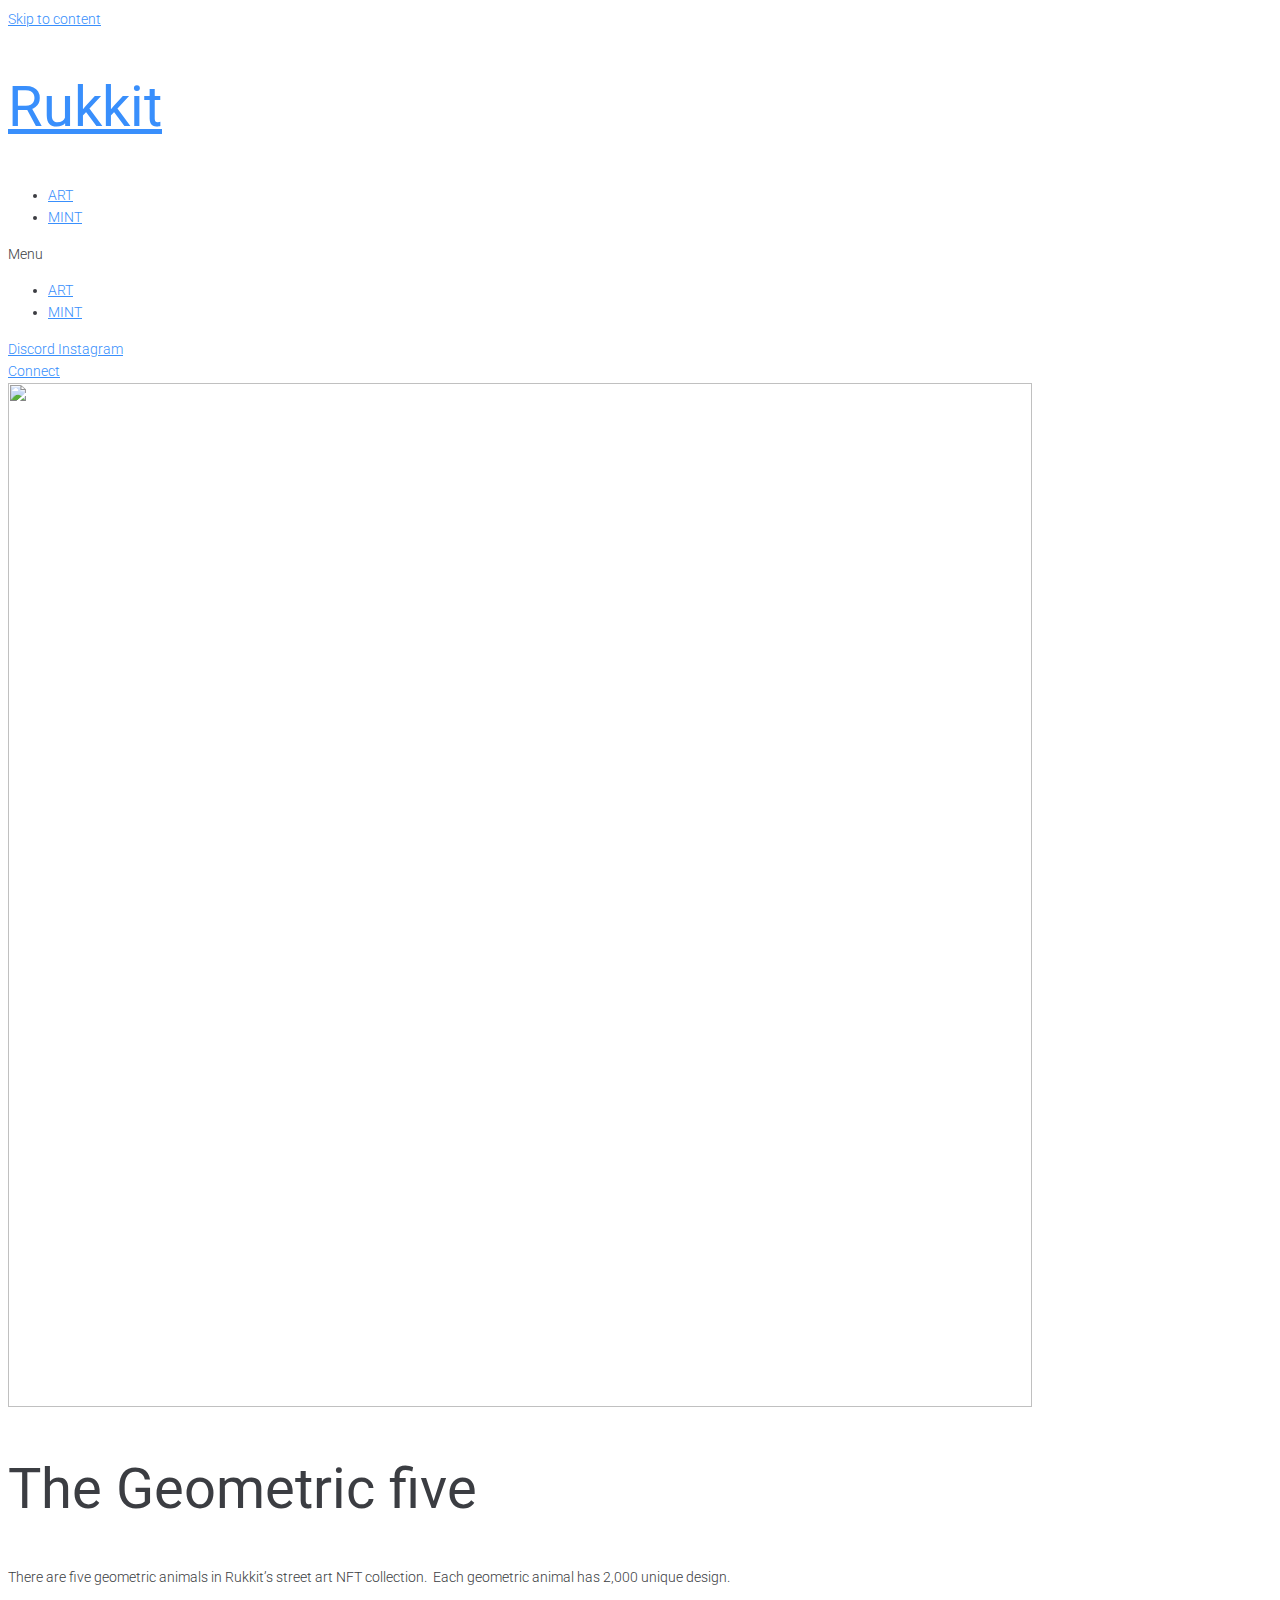
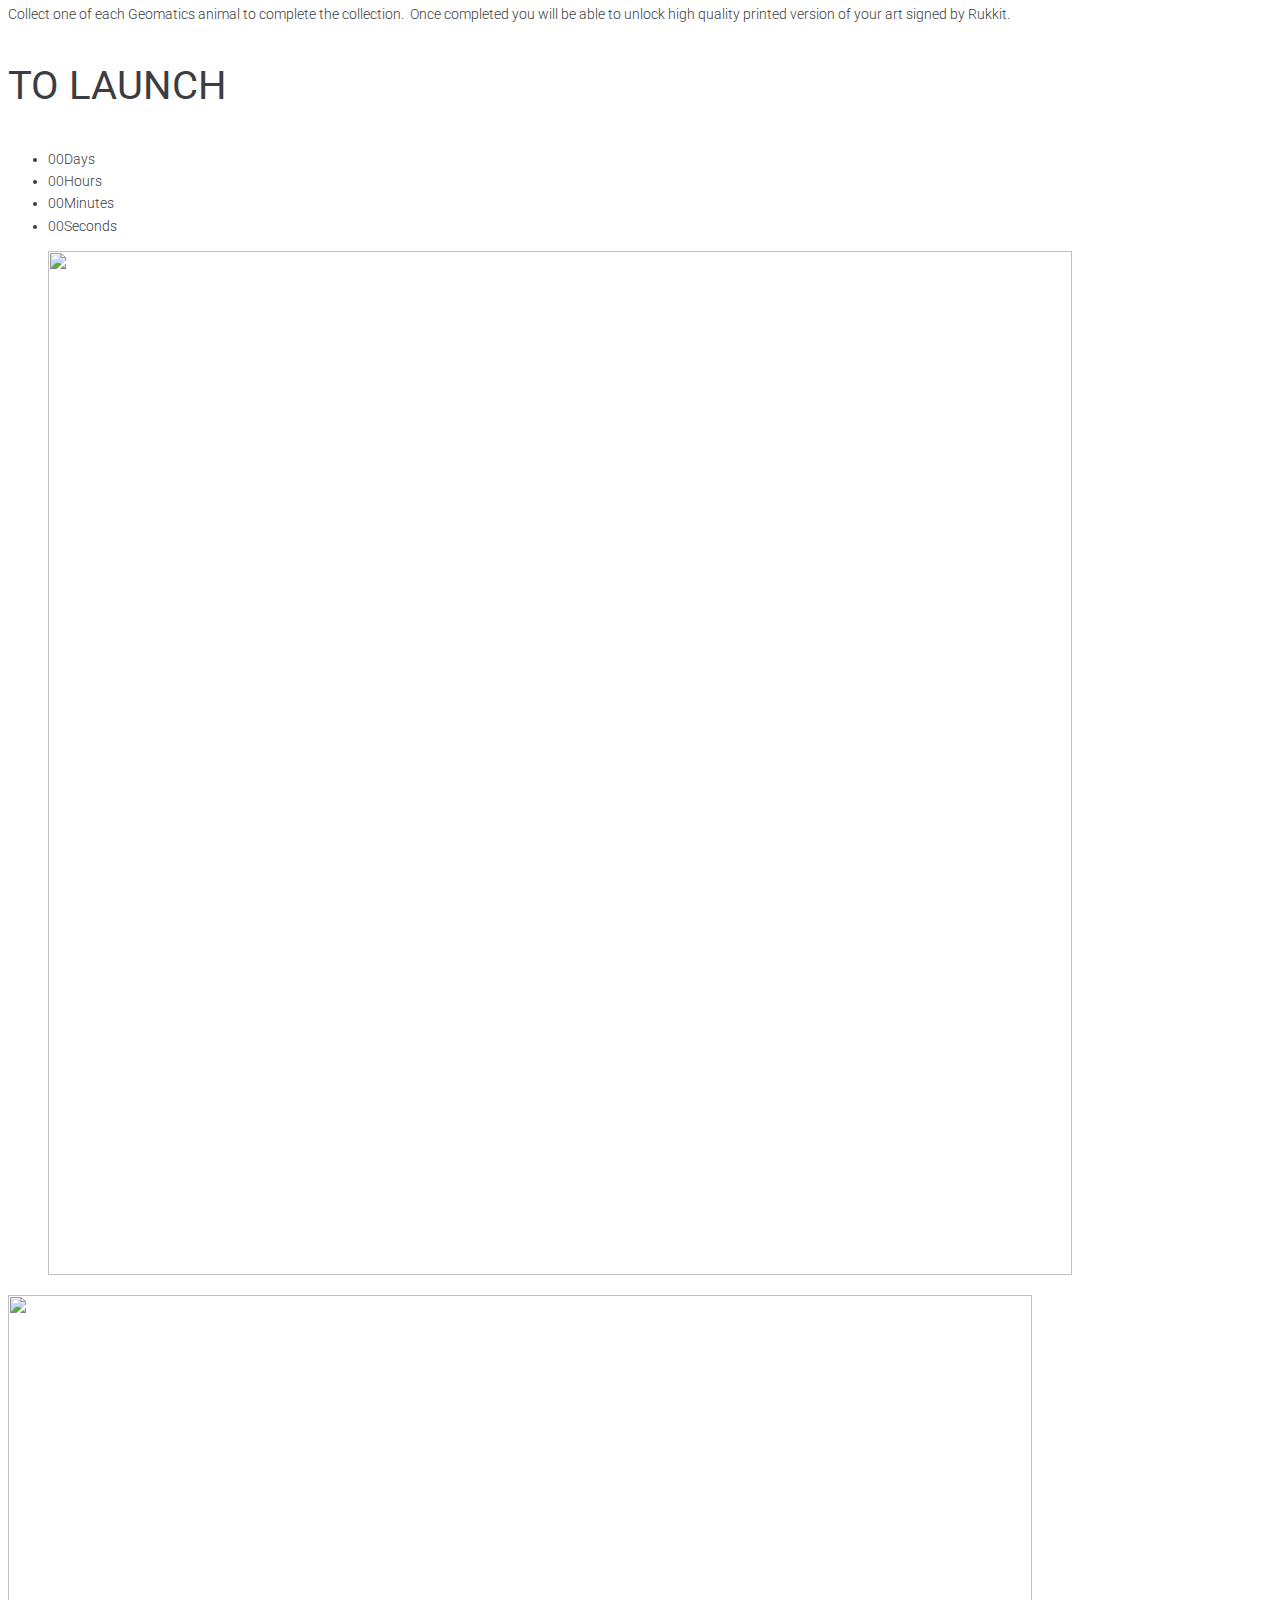
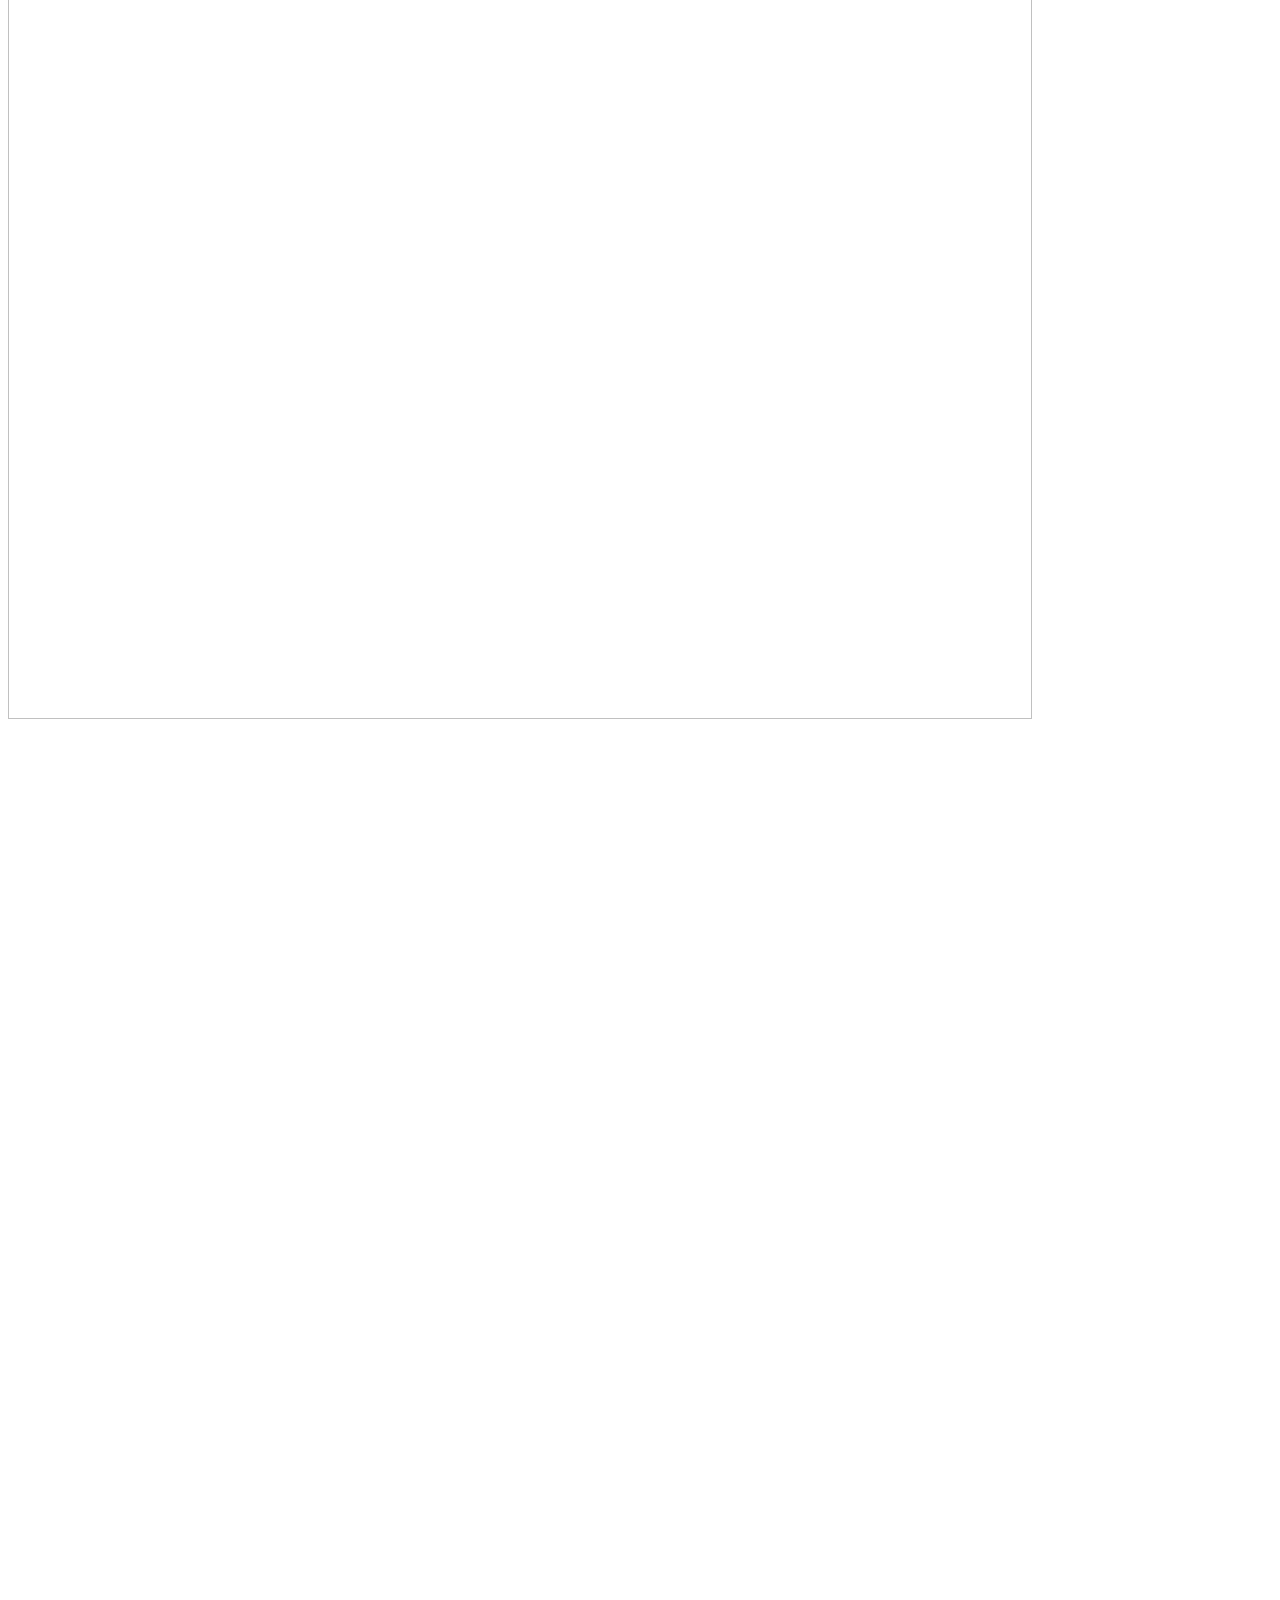
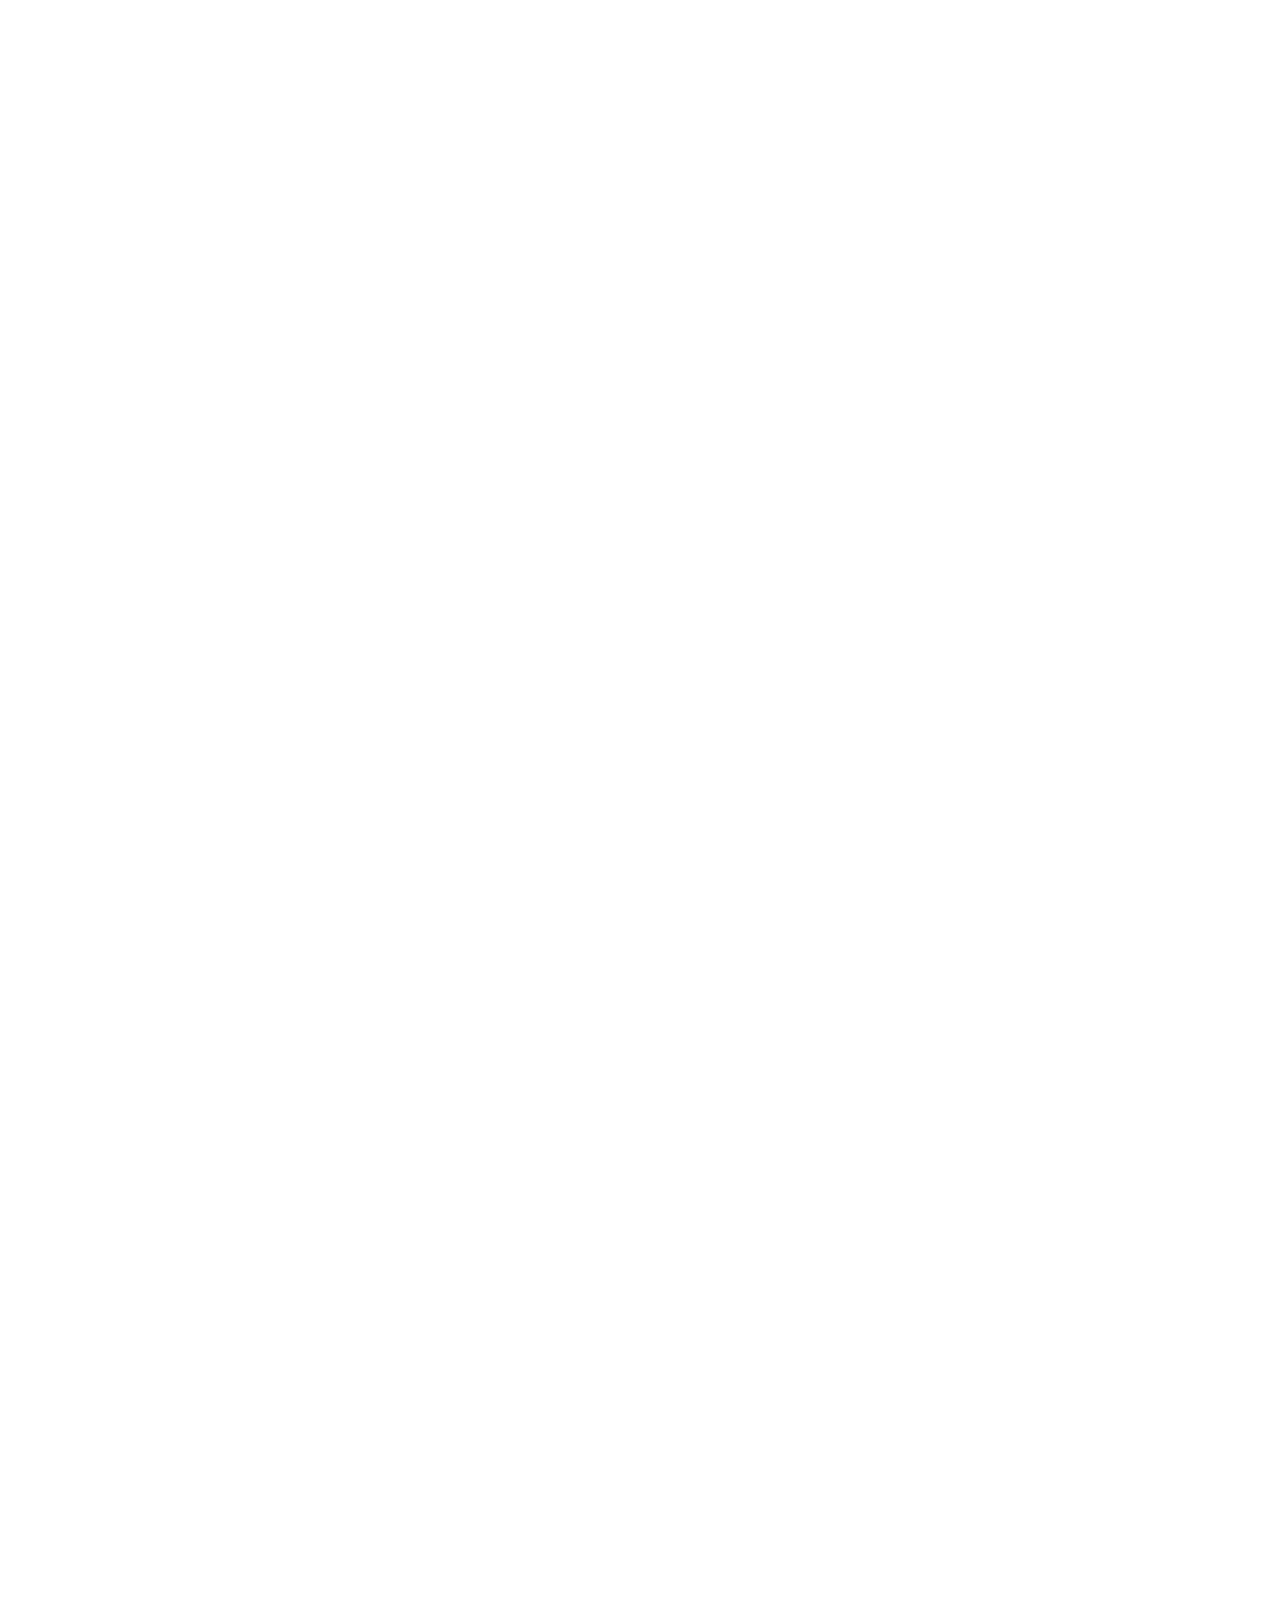
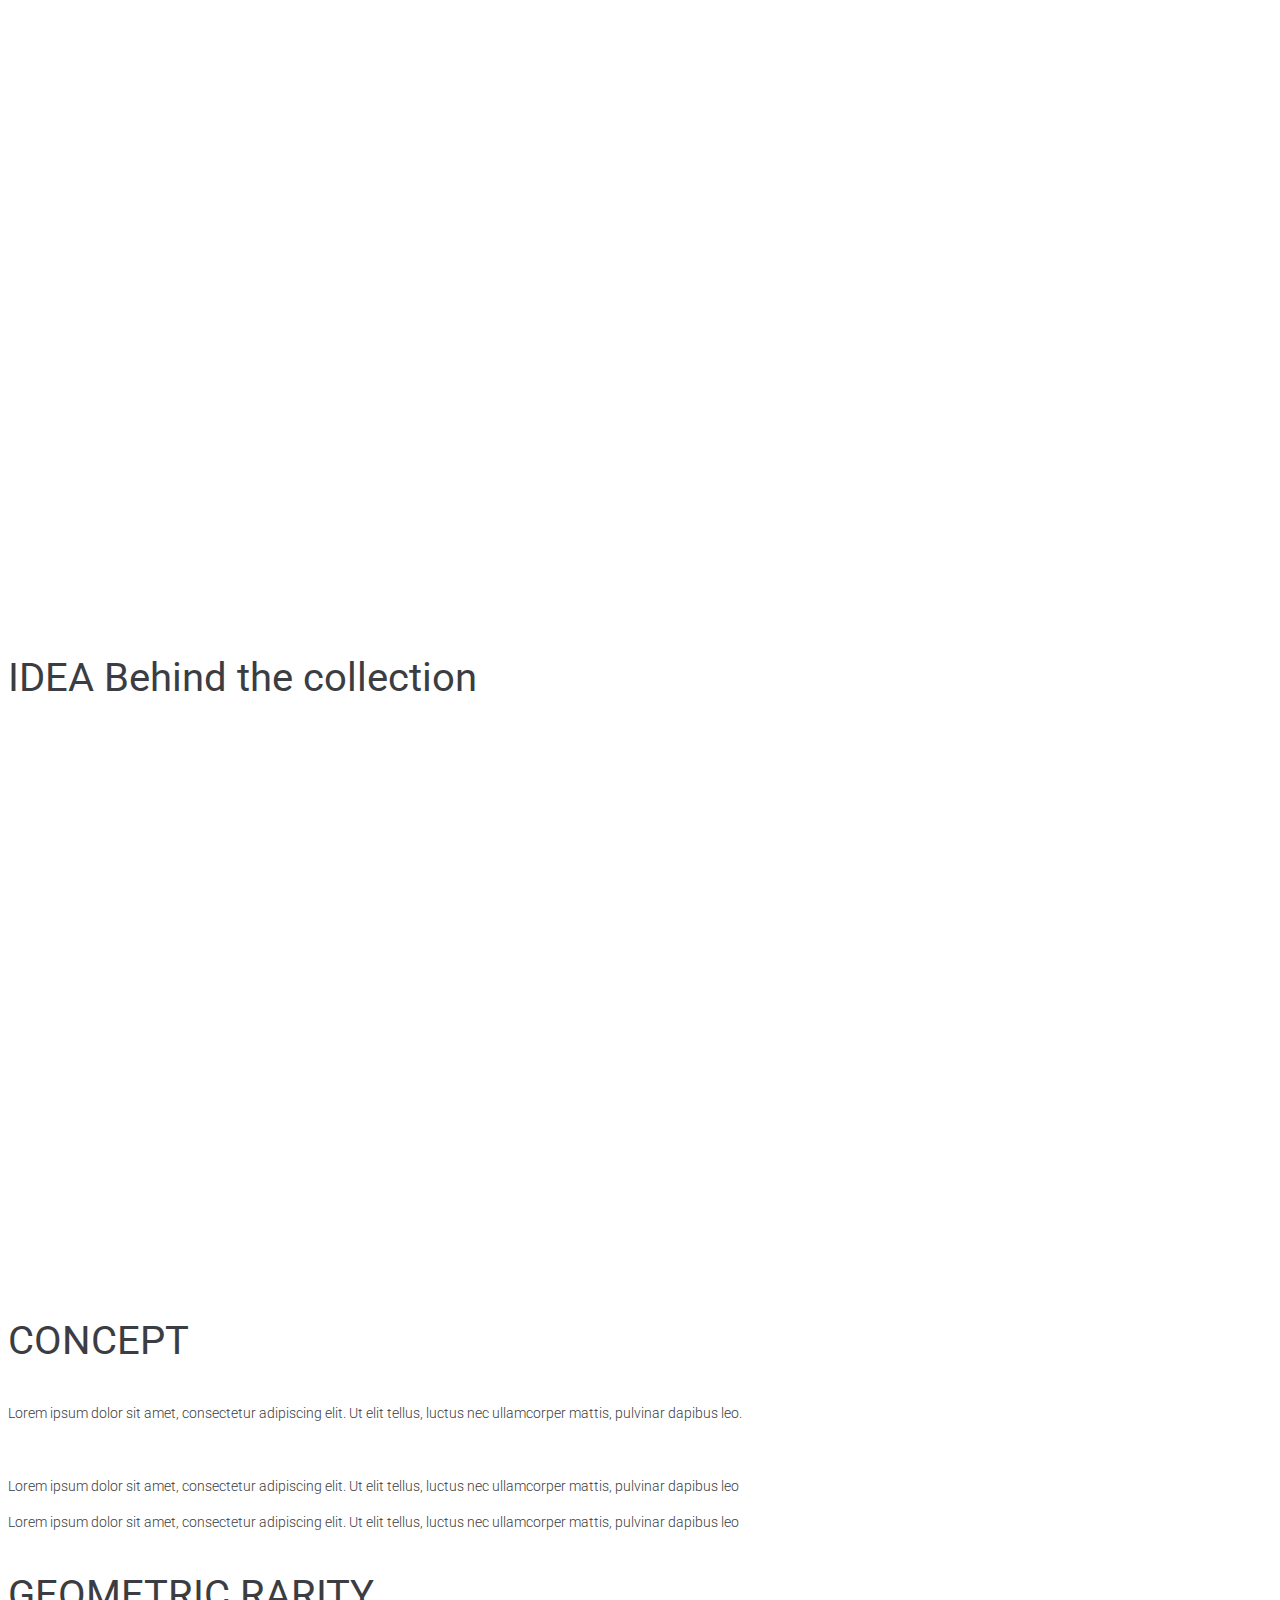
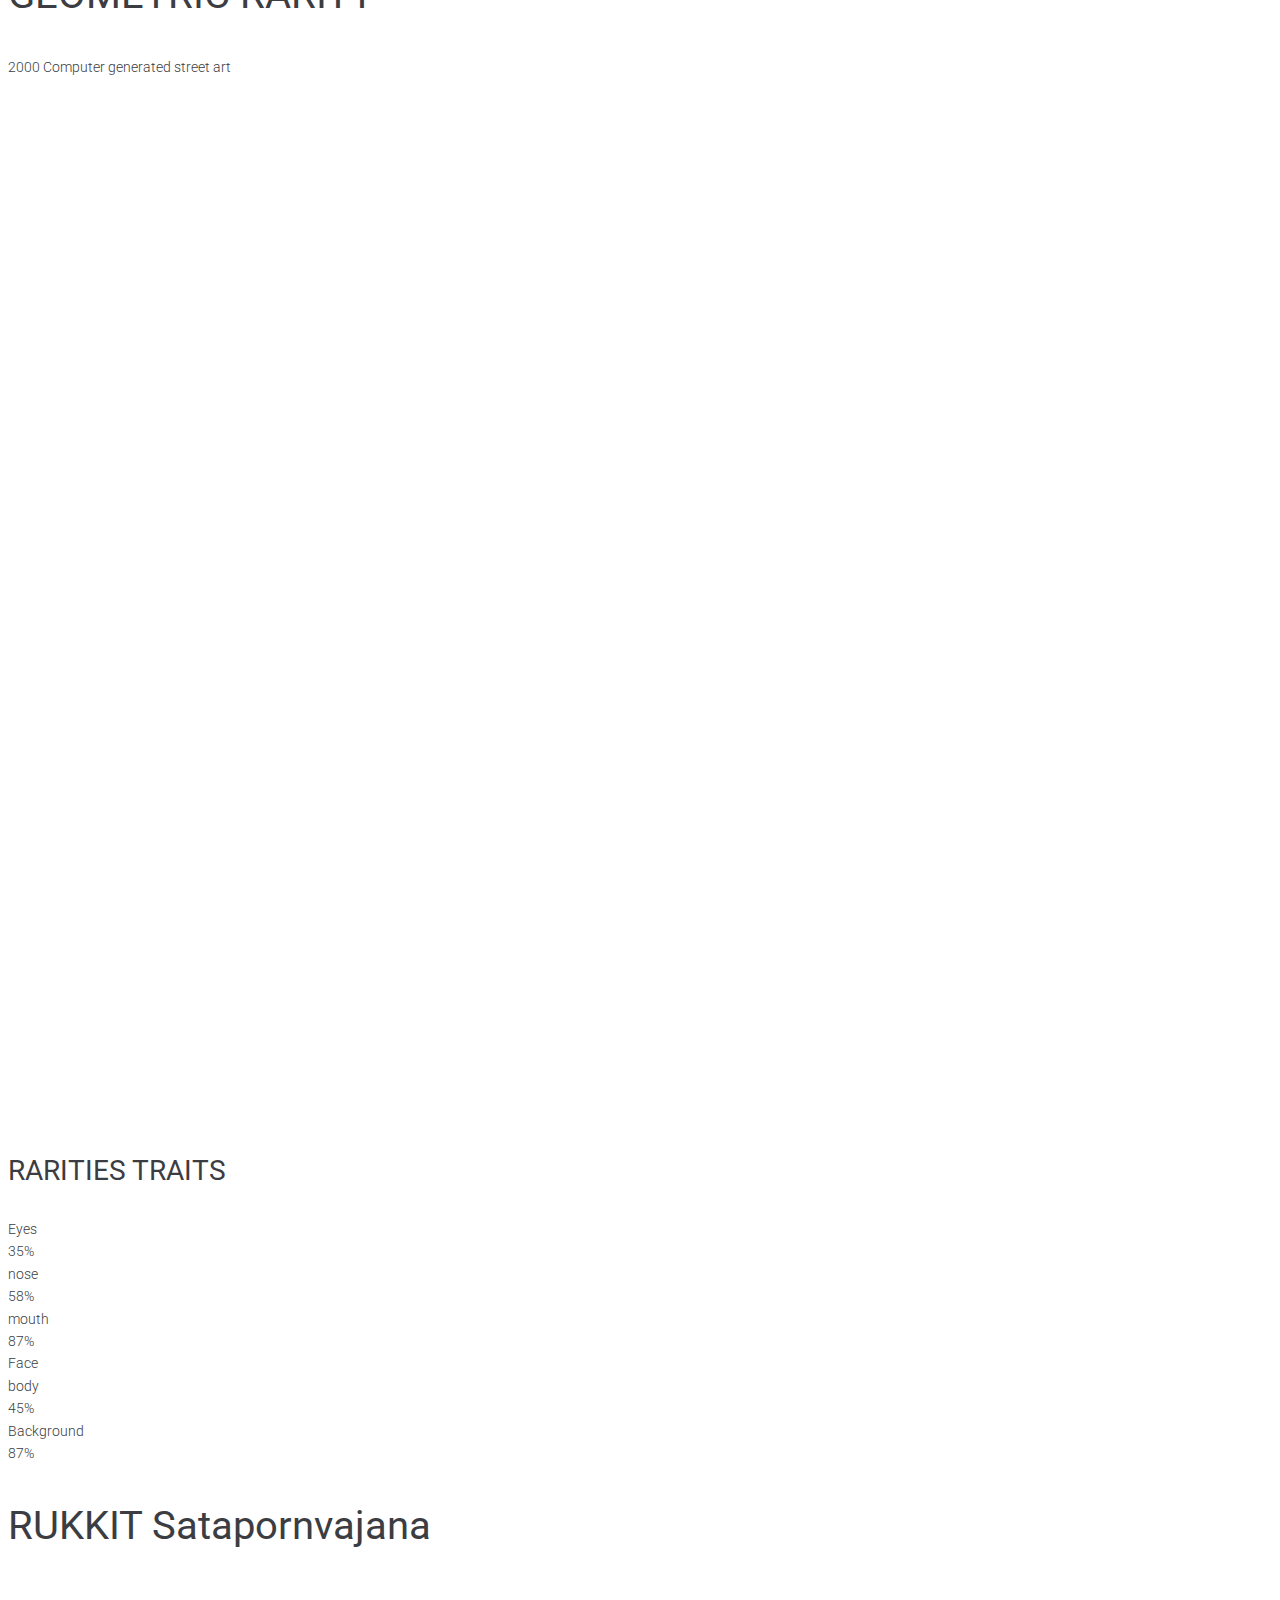
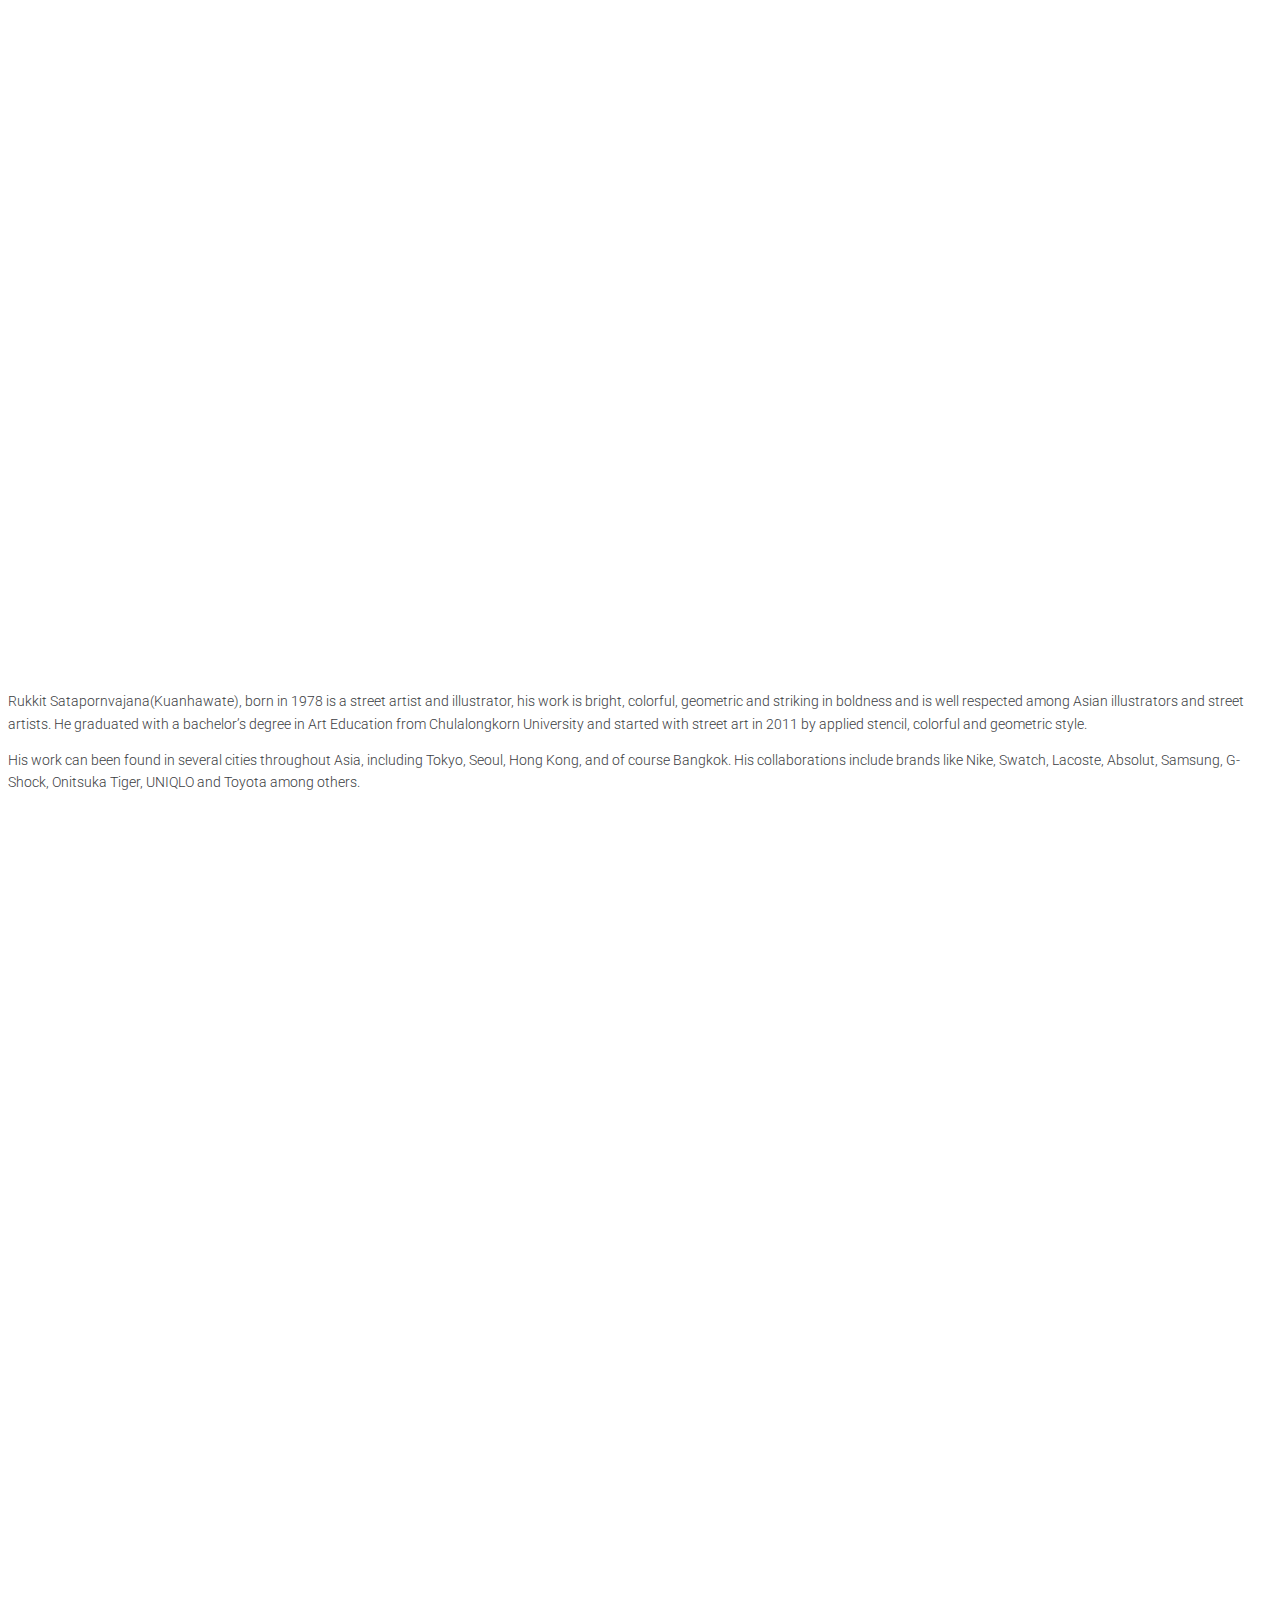
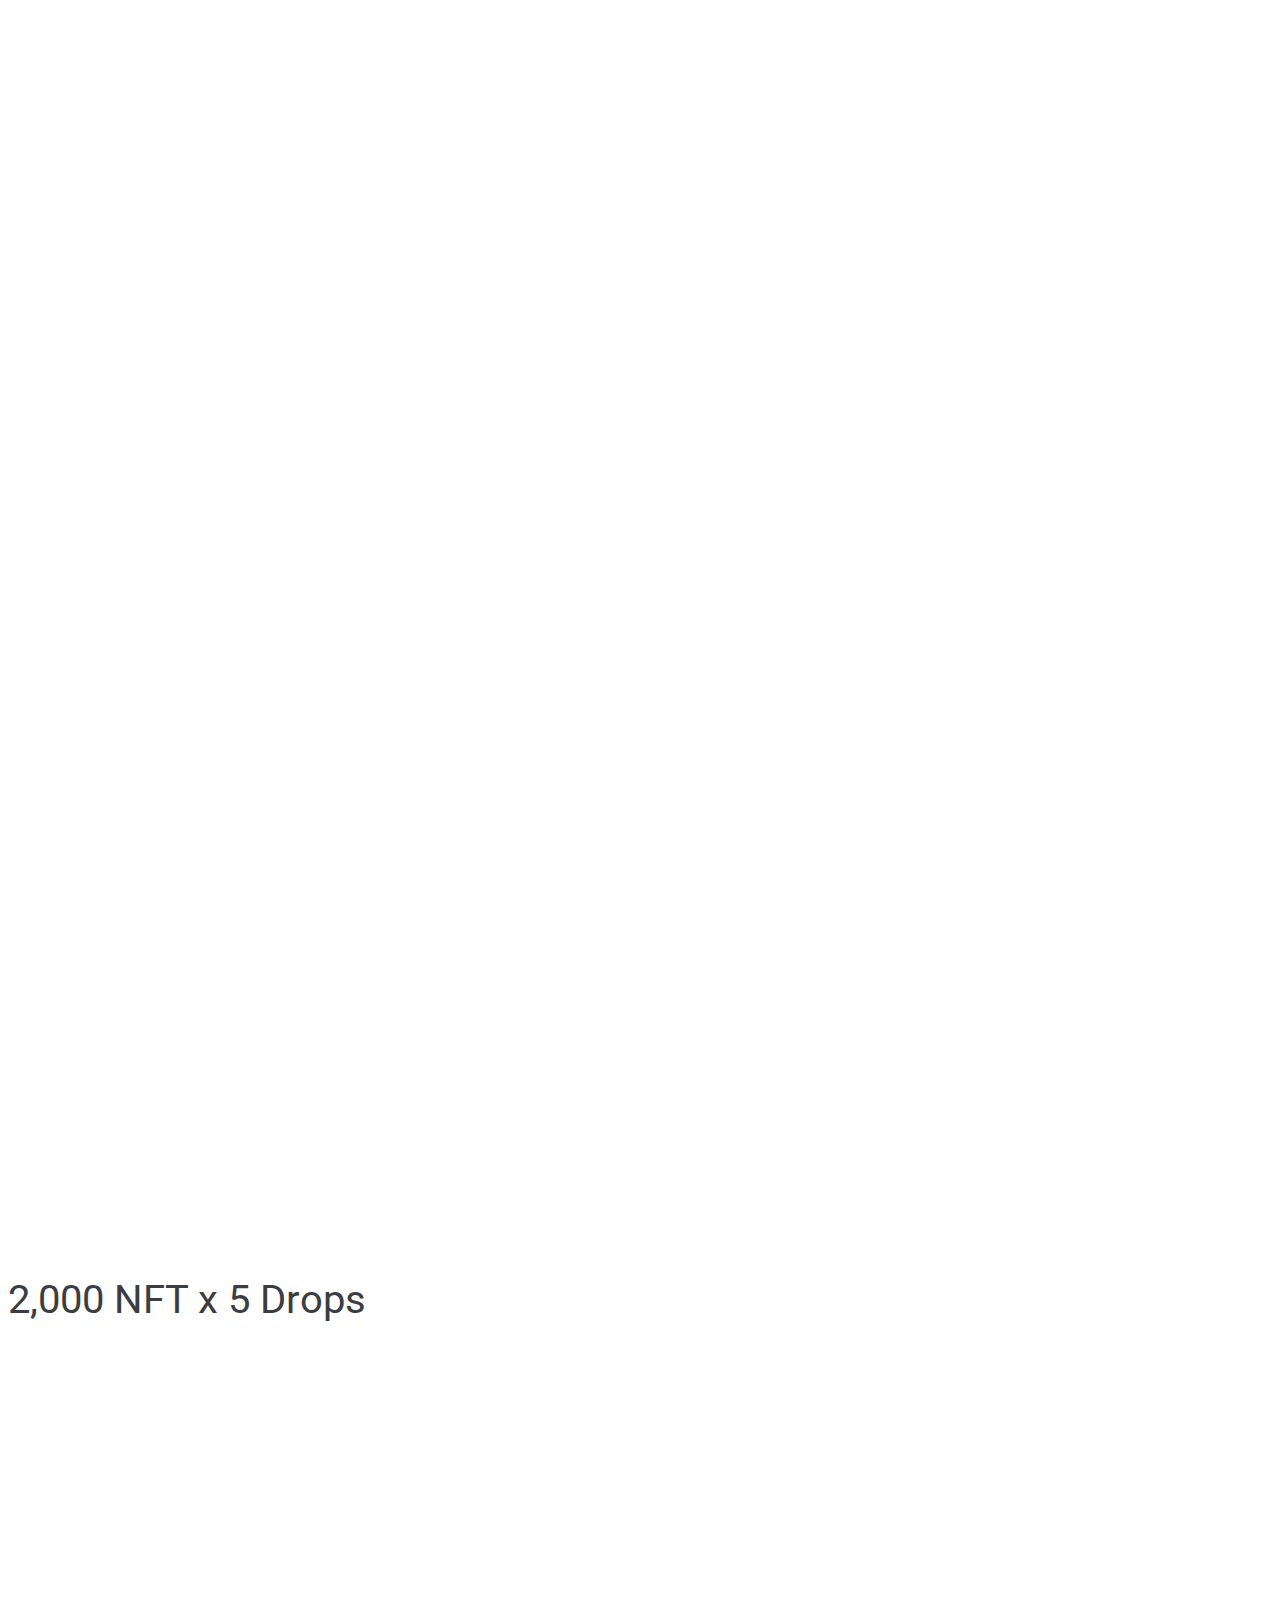
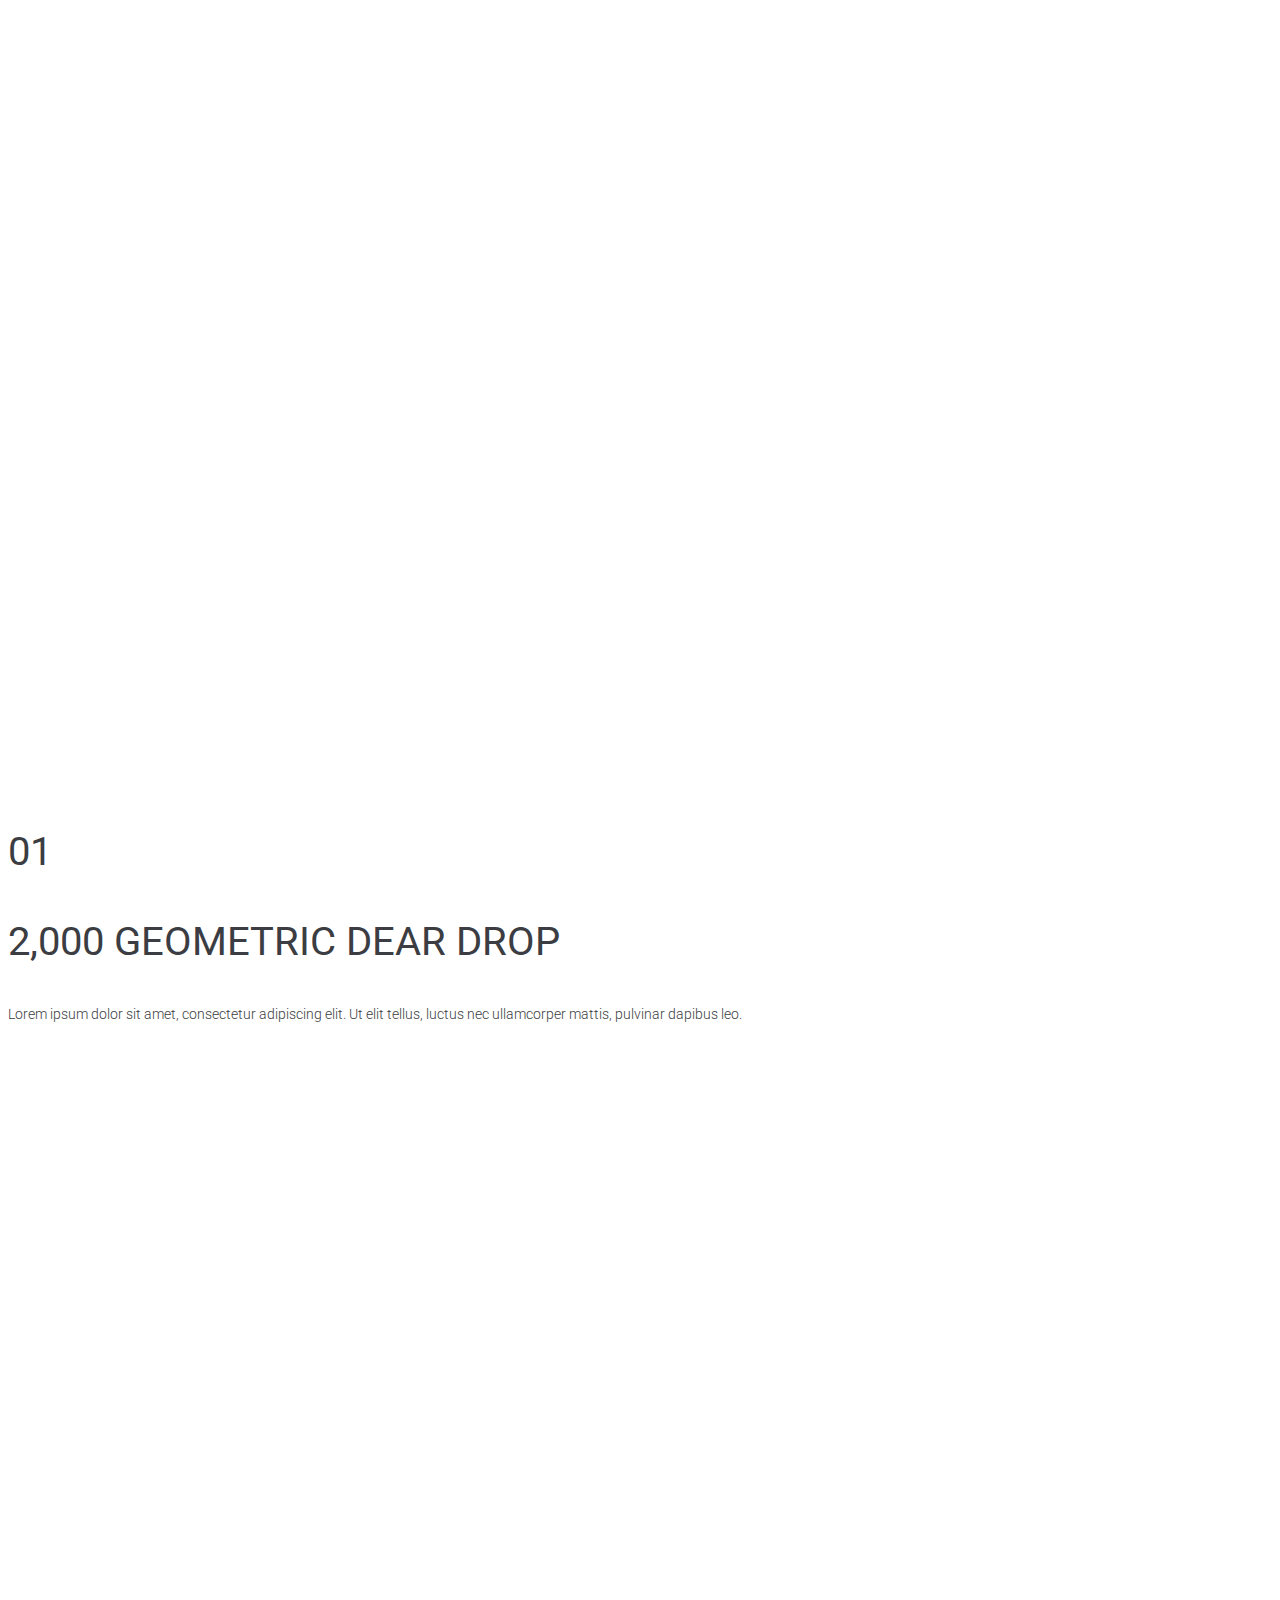
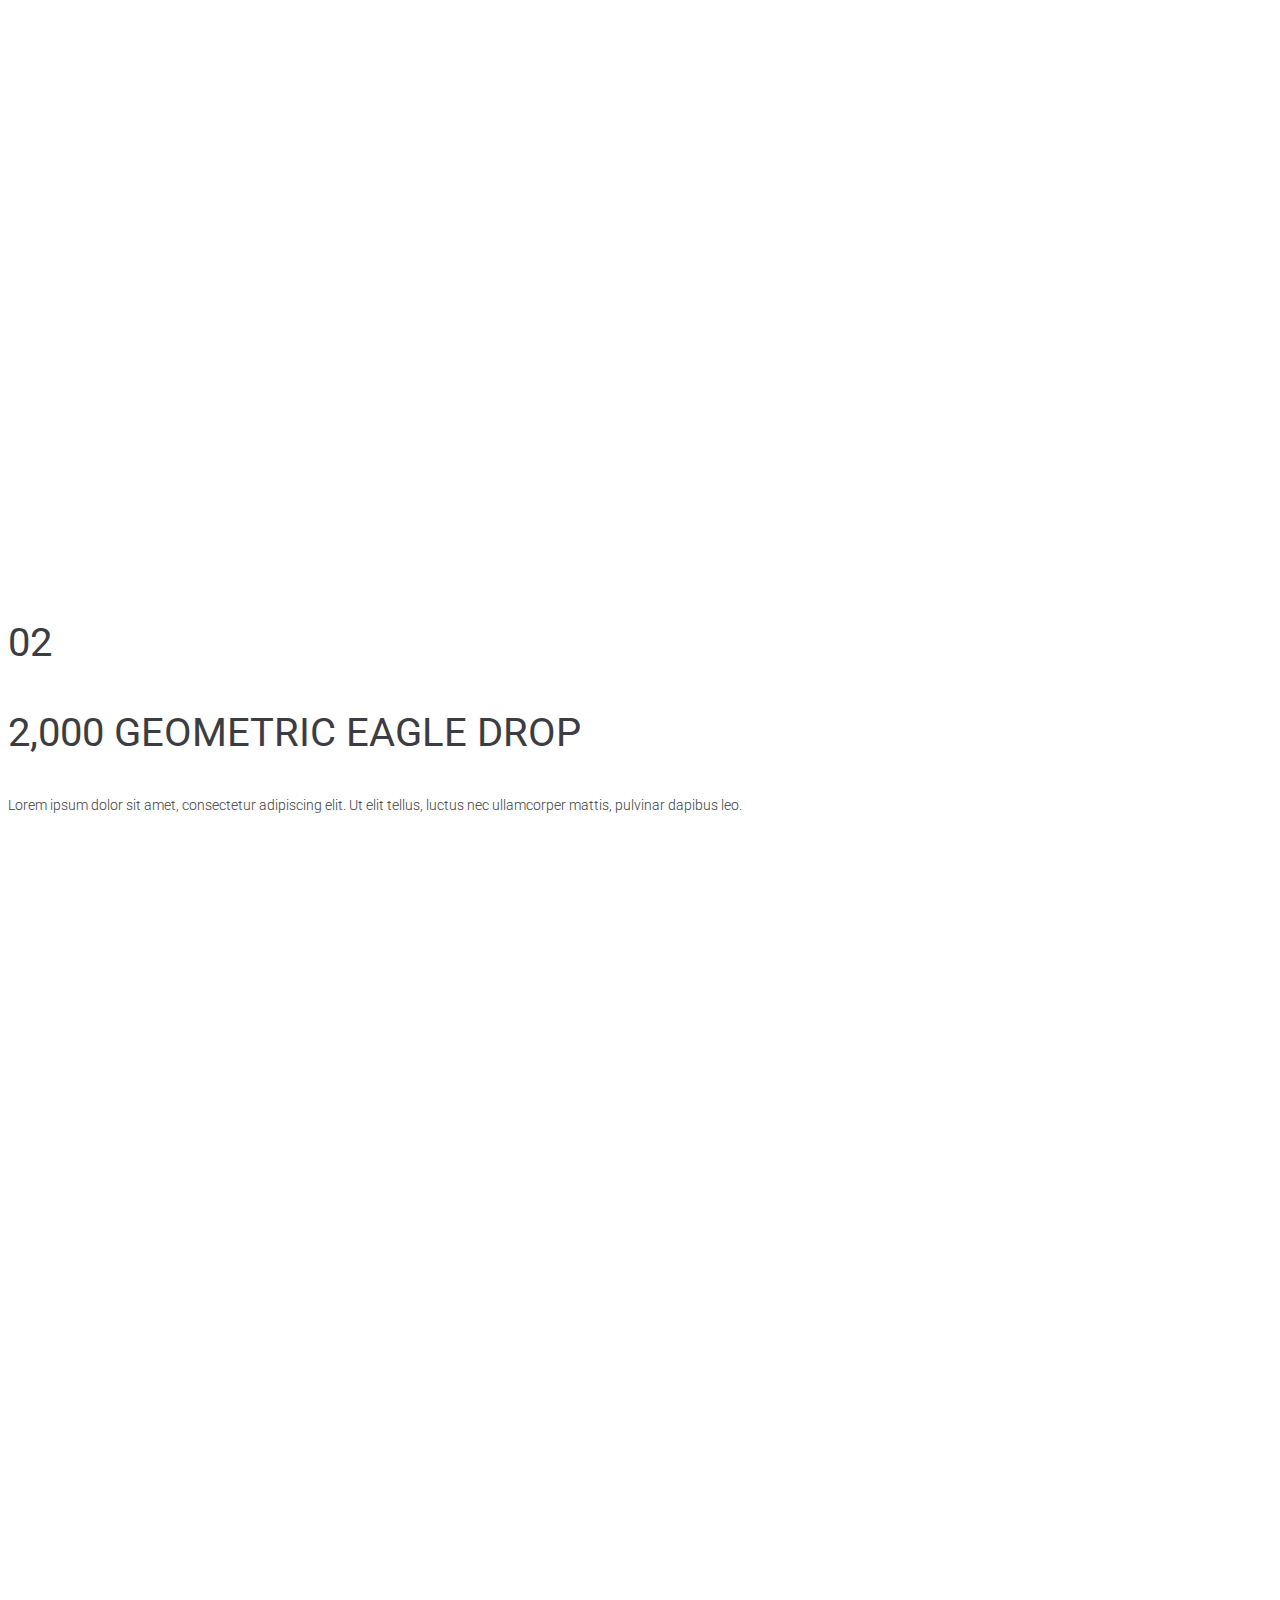
==== commit d5a4b142: "1" ====
--- a/index.html
+++ b/index.html
@@ -1,11 +1,14 @@
 <!DOCTYPE html>
 <html lang="en-US">
 <head>
-	<meta charset="UTF-8">
-		<meta name="viewport" content="width=device-width, initial-scale=1">
-	<link rel="profile" href="http://gmpg.org/xfn/11">
-	<title>Rukkit</title>
+<meta charset="UTF-8">
+<link rel="profile" href="http://gmpg.org/xfn/11">
+<link rel="pingback" href="/rukkit/xmlrpc.php">
+
+<meta name="viewport" content="width=device-width, initial-scale=1">
+<title>Rukkit</title>
 <meta name="robots" content="max-image-preview:large">
+<link rel="dns-prefetch" href="//fonts.googleapis.com">
 <link rel="dns-prefetch" href="//s.w.org">
 <link rel="alternate" type="application/rss+xml" title="Rukkit &raquo; Feed" href="/rukkit/feed/">
 <link rel="alternate" type="application/rss+xml" title="Rukkit &raquo; Comments Feed" href="/rukkit/comments/feed/">
@@ -27,13 +30,13 @@
 }</style>
 	<link rel="stylesheet" id="wp-block-library-css" href="/rukkit/wp-includes/css/dist/block-library/style.min.css?ver=5.8" type="text/css" media="all">
 <link rel="stylesheet" id="contact-form-7-css" href="/rukkit/wp-content/plugins/contact-form-7/includes/css/styles.css?ver=5.4.2" type="text/css" media="all">
-<link rel="stylesheet" id="cb70d11b8-css" href="/rukkit/wp-content/uploads/essential-addons-elementor/cb70d11b8.min.css?ver=1628581410" type="text/css" media="all">
-<link rel="stylesheet" id="hello-elementor-css" href="/rukkit/wp-content/themes/hello-elementor/style.min.css?ver=2.4.1" type="text/css" media="all">
-<link rel="stylesheet" id="hello-elementor-theme-style-css" href="/rukkit/wp-content/themes/hello-elementor/theme.min.css?ver=2.4.1" type="text/css" media="all">
-<link rel="stylesheet" id="elementor-frontend-css" href="/rukkit/wp-content/plugins/elementor/assets/css/frontend.min.css?ver=3.3.1" type="text/css" media="all">
-<style id="elementor-frontend-inline-css" type="text/css">@font-face{font-family:eicons;src:url(/rukkit/wp-content/plugins/elementor/assets/lib/eicons/fonts/eicons.eot?5.10.0);src:url(/rukkit/wp-content/plugins/elementor/assets/lib/eicons/fonts/eicons.eot?5.10.0#iefix) format("embedded-opentype"),url(/rukkit/wp-content/plugins/elementor/assets/lib/eicons/fonts/eicons.woff2?5.10.0) format("woff2"),url(/rukkit/wp-content/plugins/elementor/assets/lib/eicons/fonts/eicons.woff?5.10.0) format("woff"),url(/rukkit/wp-content/plugins/elementor/assets/lib/eicons/fonts/eicons.ttf?5.10.0) format("truetype"),url(/rukkit/wp-content/plugins/elementor/assets/lib/eicons/fonts/eicons.svg?5.10.0#eicon) format("svg");font-weight:400;font-style:normal}
-@-webkit-keyframes ha_fadeIn{0%{opacity:0}to{opacity:1}}@keyframes ha_fadeIn{0%{opacity:0}to{opacity:1}}.ha_fadeIn{-webkit-animation-name:ha_fadeIn;animation-name:ha_fadeIn}@-webkit-keyframes ha_zoomIn{0%{opacity:0;-webkit-transform:scale3d(.3,.3,.3);transform:scale3d(.3,.3,.3)}50%{opacity:1}}@keyframes ha_zoomIn{0%{opacity:0;-webkit-transform:scale3d(.3,.3,.3);transform:scale3d(.3,.3,.3)}50%{opacity:1}}.ha_zoomIn{-webkit-animation-name:ha_zoomIn;animation-name:ha_zoomIn}@-webkit-keyframes ha_rollIn{0%{opacity:0;-webkit-transform:translate3d(-100%,0,0) rotate3d(0,0,1,-120deg);transform:translate3d(-100%,0,0) rotate3d(0,0,1,-120deg)}to{opacity:1}}@keyframes ha_rollIn{0%{opacity:0;-webkit-transform:translate3d(-100%,0,0) rotate3d(0,0,1,-120deg);transform:translate3d(-100%,0,0) rotate3d(0,0,1,-120deg)}to{opacity:1}}.ha_rollIn{-webkit-animation-name:ha_rollIn;animation-name:ha_rollIn}@-webkit-keyframes ha_bounce{0%,20%,53%,to{-webkit-animation-timing-function:cubic-bezier(.215,.61,.355,1);animation-timing-function:cubic-bezier(.215,.61,.355,1)}40%,43%{-webkit-transform:translate3d(0,-30px,0) scaleY(1.1);transform:translate3d(0,-30px,0) scaleY(1.1);-webkit-animation-timing-function:cubic-bezier(.755,.05,.855,.06);animation-timing-function:cubic-bezier(.755,.05,.855,.06)}70%{-webkit-transform:translate3d(0,-15px,0) scaleY(1.05);transform:translate3d(0,-15px,0) scaleY(1.05);-webkit-animation-timing-function:cubic-bezier(.755,.05,.855,.06);animation-timing-function:cubic-bezier(.755,.05,.855,.06)}80%{-webkit-transition-timing-function:cubic-bezier(.215,.61,.355,1);transition-timing-function:cubic-bezier(.215,.61,.355,1);-webkit-transform:translate3d(0,0,0) scaleY(.95);transform:translate3d(0,0,0) scaleY(.95)}90%{-webkit-transform:translate3d(0,-4px,0) scaleY(1.02);transform:translate3d(0,-4px,0) scaleY(1.02)}}@keyframes ha_bounce{0%,20%,53%,to{-webkit-animation-timing-function:cubic-bezier(.215,.61,.355,1);animation-timing-function:cubic-bezier(.215,.61,.355,1)}40%,43%{-webkit-transform:translate3d(0,-30px,0) scaleY(1.1);transform:translate3d(0,-30px,0) scaleY(1.1);-webkit-animation-timing-function:cubic-bezier(.755,.05,.855,.06);animation-timing-function:cubic-bezier(.755,.05,.855,.06)}70%{-webkit-transform:translate3d(0,-15px,0) scaleY(1.05);transform:translate3d(0,-15px,0) scaleY(1.05);-webkit-animation-timing-function:cubic-bezier(.755,.05,.855,.06);animation-timing-function:cubic-bezier(.755,.05,.855,.06)}80%{-webkit-transition-timing-function:cubic-bezier(.215,.61,.355,1);transition-timing-function:cubic-bezier(.215,.61,.355,1);-webkit-transform:translate3d(0,0,0) scaleY(.95);transform:translate3d(0,0,0) scaleY(.95)}90%{-webkit-transform:translate3d(0,-4px,0) scaleY(1.02);transform:translate3d(0,-4px,0) scaleY(1.02)}}.ha_bounce{-webkit-transform-origin:center bottom;-ms-transform-origin:center bottom;transform-origin:center bottom;-webkit-animation-name:ha_bounce;animation-name:ha_bounce}@-webkit-keyframes ha_bounceIn{0%,20%,40%,60%,80%,to{-webkit-animation-timing-function:cubic-bezier(.215,.61,.355,1);animation-timing-function:cubic-bezier(.215,.61,.355,1)}0%{opacity:0;-webkit-transform:scale3d(.3,.3,.3);transform:scale3d(.3,.3,.3)}20%{-webkit-transform:scale3d(1.1,1.1,1.1);transform:scale3d(1.1,1.1,1.1)}40%{-webkit-transform:scale3d(.9,.9,.9);transform:scale3d(.9,.9,.9)}60%{opacity:1;-webkit-transform:scale3d(1.03,1.03,1.03);transform:scale3d(1.03,1.03,1.03)}80%{-webkit-transform:scale3d(.97,.97,.97);transform:scale3d(.97,.97,.97)}to{opacity:1}}@keyframes ha_bounceIn{0%,20%,40%,60%,80%,to{-webkit-animation-timing-function:cubic-bezier(.215,.61,.355,1);animation-timing-function:cubic-bezier(.215,.61,.355,1)}0%{opacity:0;-webkit-transform:scale3d(.3,.3,.3);transform:scale3d(.3,.3,.3)}20%{-webkit-transform:scale3d(1.1,1.1,1.1);transform:scale3d(1.1,1.1,1.1)}40%{-webkit-transform:scale3d(.9,.9,.9);transform:scale3d(.9,.9,.9)}60%{opacity:1;-webkit-transform:scale3d(1.03,1.03,1.03);transform:scale3d(1.03,1.03,1.03)}80%{-webkit-transform:scale3d(.97,.97,.97);transform:scale3d(.97,.97,.97)}to{opacity:1}}.ha_bounceIn{-webkit-animation-name:ha_bounceIn;animation-name:ha_bounceIn;-webkit-animation-duration:calc(1s*.75);-webkit-animation-duration:calc(var(--animate-duration)*.75);animation-duration:calc(1s*.75);animation-duration:calc(var(--animate-duration)*.75)}@-webkit-keyframes ha_flipInX{0%{opacity:0;-webkit-transform:perspective(400px) rotate3d(1,0,0,90deg);transform:perspective(400px) rotate3d(1,0,0,90deg);-webkit-animation-timing-function:ease-in;animation-timing-function:ease-in}40%{-webkit-transform:perspective(400px) rotate3d(1,0,0,-20deg);transform:perspective(400px) rotate3d(1,0,0,-20deg);-webkit-animation-timing-function:ease-in;animation-timing-function:ease-in}60%{opacity:1;-webkit-transform:perspective(400px) rotate3d(1,0,0,10deg);transform:perspective(400px) rotate3d(1,0,0,10deg)}80%{-webkit-transform:perspective(400px) rotate3d(1,0,0,-5deg);transform:perspective(400px) rotate3d(1,0,0,-5deg)}}@keyframes ha_flipInX{0%{opacity:0;-webkit-transform:perspective(400px) rotate3d(1,0,0,90deg);transform:perspective(400px) rotate3d(1,0,0,90deg);-webkit-animation-timing-function:ease-in;animation-timing-function:ease-in}40%{-webkit-transform:perspective(400px) rotate3d(1,0,0,-20deg);transform:perspective(400px) rotate3d(1,0,0,-20deg);-webkit-animation-timing-function:ease-in;animation-timing-function:ease-in}60%{opacity:1;-webkit-transform:perspective(400px) rotate3d(1,0,0,10deg);transform:perspective(400px) rotate3d(1,0,0,10deg)}80%{-webkit-transform:perspective(400px) rotate3d(1,0,0,-5deg);transform:perspective(400px) rotate3d(1,0,0,-5deg)}}.ha_flipInX,.ha_flipInY{-webkit-animation-name:ha_flipInX;animation-name:ha_flipInX;-webkit-backface-visibility:visible!important;backface-visibility:visible!important}@-webkit-keyframes ha_flipInY{0%{opacity:0;-webkit-transform:perspective(400px) rotate3d(0,1,0,90deg);transform:perspective(400px) rotate3d(0,1,0,90deg);-webkit-animation-timing-function:ease-in;animation-timing-function:ease-in}40%{-webkit-transform:perspective(400px) rotate3d(0,1,0,-20deg);transform:perspective(400px) rotate3d(0,1,0,-20deg);-webkit-animation-timing-function:ease-in;animation-timing-function:ease-in}60%{opacity:1;-webkit-transform:perspective(400px) rotate3d(0,1,0,10deg);transform:perspective(400px) rotate3d(0,1,0,10deg)}80%{-webkit-transform:perspective(400px) rotate3d(0,1,0,-5deg);transform:perspective(400px) rotate3d(0,1,0,-5deg)}}@keyframes ha_flipInY{0%{opacity:0;-webkit-transform:perspective(400px) rotate3d(0,1,0,90deg);transform:perspective(400px) rotate3d(0,1,0,90deg);-webkit-animation-timing-function:ease-in;animation-timing-function:ease-in}40%{-webkit-transform:perspective(400px) rotate3d(0,1,0,-20deg);transform:perspective(400px) rotate3d(0,1,0,-20deg);-webkit-animation-timing-function:ease-in;animation-timing-function:ease-in}60%{opacity:1;-webkit-transform:perspective(400px) rotate3d(0,1,0,10deg);transform:perspective(400px) rotate3d(0,1,0,10deg)}80%{-webkit-transform:perspective(400px) rotate3d(0,1,0,-5deg);transform:perspective(400px) rotate3d(0,1,0,-5deg)}}.ha_flipInY{-webkit-animation-name:ha_flipInY;animation-name:ha_flipInY}@-webkit-keyframes ha_swing{20%{-webkit-transform:rotate3d(0,0,1,15deg);transform:rotate3d(0,0,1,15deg)}40%{-webkit-transform:rotate3d(0,0,1,-10deg);transform:rotate3d(0,0,1,-10deg)}60%{-webkit-transform:rotate3d(0,0,1,5deg);transform:rotate3d(0,0,1,5deg)}80%{-webkit-transform:rotate3d(0,0,1,-5deg);transform:rotate3d(0,0,1,-5deg)}}@keyframes ha_swing{20%{-webkit-transform:rotate3d(0,0,1,15deg);transform:rotate3d(0,0,1,15deg)}40%{-webkit-transform:rotate3d(0,0,1,-10deg);transform:rotate3d(0,0,1,-10deg)}60%{-webkit-transform:rotate3d(0,0,1,5deg);transform:rotate3d(0,0,1,5deg)}80%{-webkit-transform:rotate3d(0,0,1,-5deg);transform:rotate3d(0,0,1,-5deg)}}.ha_swing{-webkit-transform-origin:top center;-ms-transform-origin:top center;transform-origin:top center;-webkit-animation-name:ha_swing;animation-name:ha_swing}@-webkit-keyframes ha_slideInDown{0%{visibility:visible;-webkit-transform:translate3d(0,-100%,0);transform:translate3d(0,-100%,0)}}@keyframes ha_slideInDown{0%{visibility:visible;-webkit-transform:translate3d(0,-100%,0);transform:translate3d(0,-100%,0)}}.ha_slideInDown{-webkit-animation-name:ha_slideInDown;animation-name:ha_slideInDown}@-webkit-keyframes ha_slideInUp{0%{visibility:visible;-webkit-transform:translate3d(0,100%,0);transform:translate3d(0,100%,0)}}@keyframes ha_slideInUp{0%{visibility:visible;-webkit-transform:translate3d(0,100%,0);transform:translate3d(0,100%,0)}}.ha_slideInUp{-webkit-animation-name:ha_slideInUp;animation-name:ha_slideInUp}@-webkit-keyframes ha_slideInLeft{0%{visibility:visible;-webkit-transform:translate3d(-100%,0,0);transform:translate3d(-100%,0,0)}}@keyframes ha_slideInLeft{0%{visibility:visible;-webkit-transform:translate3d(-100%,0,0);transform:translate3d(-100%,0,0)}}.ha_slideInLeft{-webkit-animation-name:ha_slideInLeft;animation-name:ha_slideInLeft}@-webkit-keyframes ha_slideInRight{0%{visibility:visible;-webkit-transform:translate3d(100%,0,0);transform:translate3d(100%,0,0)}}@keyframes ha_slideInRight{0%{visibility:visible;-webkit-transform:translate3d(100%,0,0);transform:translate3d(100%,0,0)}}.ha_slideInRight{-webkit-animation-name:ha_slideInRight;animation-name:ha_slideInRight}.ha-css-transform-yes{-webkit-transition-duration:var(--ha-tfx-transition-duration,.2s);transition-duration:var(--ha-tfx-transition-duration,.2s);-webkit-transition-property:-webkit-transform;transition-property:transform;transition-property:transform,-webkit-transform;-webkit-transform:translate(var(--ha-tfx-translate-x,0),var(--ha-tfx-translate-y,0)) scale(var(--ha-tfx-scale-x,1),var(--ha-tfx-scale-y,1)) skew(var(--ha-tfx-skew-x,0),var(--ha-tfx-skew-y,0)) rotateX(var(--ha-tfx-rotate-x,0)) rotateY(var(--ha-tfx-rotate-y,0)) rotateZ(var(--ha-tfx-rotate-z,0));transform:translate(var(--ha-tfx-translate-x,0),var(--ha-tfx-translate-y,0)) scale(var(--ha-tfx-scale-x,1),var(--ha-tfx-scale-y,1)) skew(var(--ha-tfx-skew-x,0),var(--ha-tfx-skew-y,0)) rotateX(var(--ha-tfx-rotate-x,0)) rotateY(var(--ha-tfx-rotate-y,0)) rotateZ(var(--ha-tfx-rotate-z,0))}.ha-css-transform-yes:hover{-webkit-transform:translate(var(--ha-tfx-translate-x-hover,var(--ha-tfx-translate-x,0)),var(--ha-tfx-translate-y-hover,var(--ha-tfx-translate-y,0))) scale(var(--ha-tfx-scale-x-hover,var(--ha-tfx-scale-x,1)),var(--ha-tfx-scale-y-hover,var(--ha-tfx-scale-y,1))) skew(var(--ha-tfx-skew-x-hover,var(--ha-tfx-skew-x,0)),var(--ha-tfx-skew-y-hover,var(--ha-tfx-skew-y,0))) rotateX(var(--ha-tfx-rotate-x-hover,var(--ha-tfx-rotate-x,0))) rotateY(var(--ha-tfx-rotate-y-hover,var(--ha-tfx-rotate-y,0))) rotateZ(var(--ha-tfx-rotate-z-hover,var(--ha-tfx-rotate-z,0)));transform:translate(var(--ha-tfx-translate-x-hover,var(--ha-tfx-translate-x,0)),var(--ha-tfx-translate-y-hover,var(--ha-tfx-translate-y,0))) scale(var(--ha-tfx-scale-x-hover,var(--ha-tfx-scale-x,1)),var(--ha-tfx-scale-y-hover,var(--ha-tfx-scale-y,1))) skew(var(--ha-tfx-skew-x-hover,var(--ha-tfx-skew-x,0)),var(--ha-tfx-skew-y-hover,var(--ha-tfx-skew-y,0))) rotateX(var(--ha-tfx-rotate-x-hover,var(--ha-tfx-rotate-x,0))) rotateY(var(--ha-tfx-rotate-y-hover,var(--ha-tfx-rotate-y,0))) rotateZ(var(--ha-tfx-rotate-z-hover,var(--ha-tfx-rotate-z,0)))}.happy-addon>.elementor-widget-container{word-wrap:break-word;overflow-wrap:break-word;box-sizing:border-box}.happy-addon>.elementor-widget-container *{box-sizing:border-box}.happy-addon p:empty{display:none}.happy-addon .elementor-inline-editing{min-height:auto!important}.happy-addon-pro img{max-width:100%;height:auto;-o-object-fit:cover;object-fit:cover}.ha-screen-reader-text{position:absolute;overflow:hidden;clip:rect(1px,1px,1px,1px);margin:-1px;padding:0;width:1px;height:1px;border:0;word-wrap:normal!important;-webkit-clip-path:inset(50%);clip-path:inset(50%)}.ha-has-bg-overlay>.elementor-widget-container{position:relative;z-index:1}.ha-has-bg-overlay>.elementor-widget-container:before{position:absolute;top:0;left:0;z-index:-1;width:100%;height:100%;content:""}.ha-popup--is-enabled .ha-js-popup,.ha-popup--is-enabled .ha-js-popup img{cursor:-webkit-zoom-in!important;cursor:zoom-in!important}.mfp-wrap .mfp-arrow,.mfp-wrap .mfp-close{background-color:transparent}.mfp-wrap .mfp-arrow:focus,.mfp-wrap .mfp-close:focus{outline-width:thin}.ha-advanced-tooltip-enable{position:relative;cursor:pointer;--ha-tooltip-arrow-color:#000;--ha-tooltip-arrow-distance:0}.ha-advanced-tooltip-enable .ha-advanced-tooltip-content{position:absolute;z-index:999;display:none;padding:5px 0;width:120px;height:auto;border-radius:6px;background-color:#000;color:#fff;text-align:center;opacity:0}.ha-advanced-tooltip-enable .ha-advanced-tooltip-content::after{position:absolute;border-width:5px;border-style:solid;content:""}.ha-advanced-tooltip-enable .ha-advanced-tooltip-content.no-arrow::after{visibility:hidden}.ha-advanced-tooltip-enable .ha-advanced-tooltip-content.show{display:inline-block;opacity:1}.ha-advanced-tooltip-enable.ha-advanced-tooltip-top .ha-advanced-tooltip-content,body[data-elementor-device-mode=tablet] .ha-advanced-tooltip-enable.ha-advanced-tooltip-tablet-top .ha-advanced-tooltip-content{top:unset;right:0;bottom:calc(101% + var(--ha-tooltip-arrow-distance));left:0;margin:0 auto}.ha-advanced-tooltip-enable.ha-advanced-tooltip-top .ha-advanced-tooltip-content::after,body[data-elementor-device-mode=tablet] .ha-advanced-tooltip-enable.ha-advanced-tooltip-tablet-top .ha-advanced-tooltip-content::after{top:100%;right:unset;bottom:unset;left:50%;border-color:var(--ha-tooltip-arrow-color) transparent transparent;-webkit-transform:translateX(-50%);-ms-transform:translateX(-50%);transform:translateX(-50%)}.ha-advanced-tooltip-enable.ha-advanced-tooltip-bottom .ha-advanced-tooltip-content,body[data-elementor-device-mode=tablet] .ha-advanced-tooltip-enable.ha-advanced-tooltip-tablet-bottom .ha-advanced-tooltip-content{top:calc(101% + var(--ha-tooltip-arrow-distance));right:0;bottom:unset;left:0;margin:0 auto}.ha-advanced-tooltip-enable.ha-advanced-tooltip-bottom .ha-advanced-tooltip-content::after,body[data-elementor-device-mode=tablet] .ha-advanced-tooltip-enable.ha-advanced-tooltip-tablet-bottom .ha-advanced-tooltip-content::after{top:unset;right:unset;bottom:100%;left:50%;border-color:transparent transparent var(--ha-tooltip-arrow-color);-webkit-transform:translateX(-50%);-ms-transform:translateX(-50%);transform:translateX(-50%)}.ha-advanced-tooltip-enable.ha-advanced-tooltip-left .ha-advanced-tooltip-content,body[data-elementor-device-mode=tablet] .ha-advanced-tooltip-enable.ha-advanced-tooltip-tablet-left .ha-advanced-tooltip-content{top:50%;right:calc(101% + var(--ha-tooltip-arrow-distance));bottom:unset;left:unset;-webkit-transform:translateY(-50%);-ms-transform:translateY(-50%);transform:translateY(-50%)}.ha-advanced-tooltip-enable.ha-advanced-tooltip-left .ha-advanced-tooltip-content::after,body[data-elementor-device-mode=tablet] .ha-advanced-tooltip-enable.ha-advanced-tooltip-tablet-left .ha-advanced-tooltip-content::after{top:50%;right:unset;bottom:unset;left:100%;border-color:transparent transparent transparent var(--ha-tooltip-arrow-color);-webkit-transform:translateY(-50%);-ms-transform:translateY(-50%);transform:translateY(-50%)}.ha-advanced-tooltip-enable.ha-advanced-tooltip-right .ha-advanced-tooltip-content,body[data-elementor-device-mode=tablet] .ha-advanced-tooltip-enable.ha-advanced-tooltip-tablet-right .ha-advanced-tooltip-content{top:50%;right:unset;bottom:unset;left:calc(101% + var(--ha-tooltip-arrow-distance));-webkit-transform:translateY(-50%);-ms-transform:translateY(-50%);transform:translateY(-50%)}.ha-advanced-tooltip-enable.ha-advanced-tooltip-right .ha-advanced-tooltip-content::after,body[data-elementor-device-mode=tablet] .ha-advanced-tooltip-enable.ha-advanced-tooltip-tablet-right .ha-advanced-tooltip-content::after{top:50%;right:100%;bottom:unset;left:unset;border-color:transparent var(--ha-tooltip-arrow-color) transparent transparent;-webkit-transform:translateY(-50%);-ms-transform:translateY(-50%);transform:translateY(-50%)}body[data-elementor-device-mode=mobile] .ha-advanced-tooltip-enable.ha-advanced-tooltip-mobile-top .ha-advanced-tooltip-content{top:unset;right:0;bottom:calc(101% + var(--ha-tooltip-arrow-distance));left:0;margin:0 auto}body[data-elementor-device-mode=mobile] .ha-advanced-tooltip-enable.ha-advanced-tooltip-mobile-top .ha-advanced-tooltip-content::after{top:100%;right:unset;bottom:unset;left:50%;border-color:var(--ha-tooltip-arrow-color) transparent transparent;-webkit-transform:translateX(-50%);-ms-transform:translateX(-50%);transform:translateX(-50%)}body[data-elementor-device-mode=mobile] .ha-advanced-tooltip-enable.ha-advanced-tooltip-mobile-bottom .ha-advanced-tooltip-content{top:calc(101% + var(--ha-tooltip-arrow-distance));right:0;bottom:unset;left:0;margin:0 auto}body[data-elementor-device-mode=mobile] .ha-advanced-tooltip-enable.ha-advanced-tooltip-mobile-bottom .ha-advanced-tooltip-content::after{top:unset;right:unset;bottom:100%;left:50%;border-color:transparent transparent var(--ha-tooltip-arrow-color);-webkit-transform:translateX(-50%);-ms-transform:translateX(-50%);transform:translateX(-50%)}body[data-elementor-device-mode=mobile] .ha-advanced-tooltip-enable.ha-advanced-tooltip-mobile-left .ha-advanced-tooltip-content{top:50%;right:calc(101% + var(--ha-tooltip-arrow-distance));bottom:unset;left:unset;-webkit-transform:translateY(-50%);-ms-transform:translateY(-50%);transform:translateY(-50%)}body[data-elementor-device-mode=mobile] .ha-advanced-tooltip-enable.ha-advanced-tooltip-mobile-left .ha-advanced-tooltip-content::after{top:50%;right:unset;bottom:unset;left:100%;border-color:transparent transparent transparent var(--ha-tooltip-arrow-color);-webkit-transform:translateY(-50%);-ms-transform:translateY(-50%);transform:translateY(-50%)}body[data-elementor-device-mode=mobile] .ha-advanced-tooltip-enable.ha-advanced-tooltip-mobile-right .ha-advanced-tooltip-content{top:50%;right:unset;bottom:unset;left:calc(101% + var(--ha-tooltip-arrow-distance));-webkit-transform:translateY(-50%);-ms-transform:translateY(-50%);transform:translateY(-50%)}body[data-elementor-device-mode=mobile] .ha-advanced-tooltip-enable.ha-advanced-tooltip-mobile-right .ha-advanced-tooltip-content::after{top:50%;right:100%;bottom:unset;left:unset;border-color:transparent var(--ha-tooltip-arrow-color) transparent transparent;-webkit-transform:translateY(-50%);-ms-transform:translateY(-50%);transform:translateY(-50%)}</style>
-<link rel="stylesheet" id="elementor-post-5-css" href="/rukkit/wp-content/uploads/elementor/css/post-5.css?ver=1628562164" type="text/css" media="all">
+<link rel="stylesheet" id="cb70d11b8-css" href="/rukkit/wp-content/uploads/essential-addons-elementor/cb70d11b8.min.css?ver=1628739761" type="text/css" media="all">
+<link rel="stylesheet" id="font-awesome-css" href="/rukkit/wp-content/plugins/elementor/assets/lib/font-awesome/css/font-awesome.min.css?ver=4.7.0" type="text/css" media="all">
+<link rel="stylesheet" id="kava-theme-style-css" href="/rukkit/wp-content/themes/kava/style.css?ver=2.1.3" type="text/css" media="all">
+<style id="kava-theme-style-inline-css" type="text/css">/* #Typography */body {font-style: normal;font-weight: 300;font-size: 14px;line-height: 1.6;font-family: Roboto, sans-serif;letter-spacing: 0px;text-align: left;color: #3b3d42;}h1,.h1-style {font-style: normal;font-weight: 400;font-size: 34px;line-height: 1.4;font-family: Roboto, sans-serif;letter-spacing: 0px;text-align: inherit;color: #3b3d42;}h2,.h2-style {font-style: normal;font-weight: 400;font-size: 24px;line-height: 1.4;font-family: Roboto, sans-serif;letter-spacing: 0px;text-align: inherit;color: #3b3d42;}h3,.h3-style {font-style: normal;font-weight: 400;font-size: 21px;line-height: 1.4;font-family: Roboto, sans-serif;letter-spacing: 0px;text-align: inherit;color: #3b3d42;}h4,.h4-style {font-style: normal;font-weight: 400;font-size: 20px;line-height: 1.5;font-family: Roboto, sans-serif;letter-spacing: 0px;text-align: inherit;color: #3b3d42;}h5,.h5-style {font-style: normal;font-weight: 300;font-size: 18px;line-height: 1.5;font-family: Roboto, sans-serif;letter-spacing: 0px;text-align: inherit;color: #3b3d42;}h6,.h6-style {font-style: normal;font-weight: 500;font-size: 14px;line-height: 1.5;font-family: Roboto, sans-serif;letter-spacing: 0px;text-align: inherit;color: #3b3d42;}@media (min-width: 1200px) {h1,.h1-style { font-size: 56px; }h2,.h2-style { font-size: 40px; }h3,.h3-style { font-size: 28px; }}a,h1 a:hover,h2 a:hover,h3 a:hover,h4 a:hover,h5 a:hover,h6 a:hover { color: #398ffc; }a:hover { color: #3b3d42; }blockquote {color: #398ffc;}/* #Header */.site-header__wrap {background-color: #ffffff;background-repeat: repeat;background-position: center top;background-attachment: scroll;;}/* ##Top Panel */.top-panel {color: #a1a2a4;background-color: #ffffff;}/* #Main Menu */.main-navigation {font-style: normal;font-weight: 400;font-size: 14px;line-height: 1.4;font-family: Roboto, sans-serif;letter-spacing: 0px;}.main-navigation a,.menu-item-has-children:before {color: #a1a2a4;}.main-navigation a:hover,.main-navigation .current_page_item>a,.main-navigation .current-menu-item>a,.main-navigation .current_page_ancestor>a,.main-navigation .current-menu-ancestor>a {color: #3b3d42;}/* #Mobile Menu */.mobile-menu-toggle-button {color: #ffffff;background-color: #398ffc;}/* #Social */.social-list a {color: #a1a2a4;}.social-list a:hover {color: #398ffc;}/* #Breadcrumbs */.breadcrumbs_item {font-style: normal;font-weight: 400;font-size: 11px;line-height: 1.5;font-family: Roboto, sans-serif;letter-spacing: 0px;}.breadcrumbs_item_sep,.breadcrumbs_item_link {color: #a1a2a4;}.breadcrumbs_item_link:hover {color: #398ffc;}/* #Post navigation */.post-navigation-container i {color: #a1a2a4;}.post-navigation-container .nav-links a:hover .post-title,.post-navigation-container .nav-links a:hover .nav-text {color: #398ffc;}.post-navigation-container .nav-links a:hover i {color: #3b3d42;}/* #Pagination */.posts-list-navigation .pagination .page-numbers,.page-links > span,.page-links > a {color: #a1a2a4;}.posts-list-navigation .pagination a.page-numbers:hover,.posts-list-navigation .pagination .page-numbers.current,.page-links > a:hover,.page-links > span {color: #3b3d42;}.posts-list-navigation .pagination .next,.posts-list-navigation .pagination .prev {color: #398ffc;}.posts-list-navigation .pagination .next:hover,.posts-list-navigation .pagination .prev:hover {color: #3b3d42;}/* #Button Appearance Styles (regular scheme) */.btn,button,input[type='button'],input[type='reset'],input[type='submit'] {font-style: normal;font-weight: 900;font-size: 11px;line-height: 1;font-family: Roboto, sans-serif;letter-spacing: 1px;color: #ffffff;background-color: #398ffc;}.btn:hover,button:hover,input[type='button']:hover,input[type='reset']:hover,input[type='submit']:hover,input[type='reset']:hover {color: #ffffff;background-color: rgb(95,181,255);}.btn.invert-button {color: #ffffff;}.btn.invert-button:hover {color: #ffffff;border-color: #398ffc;background-color: #398ffc;}/* #Totop Button */#toTop {padding: 0px 0px;border-radius: 0px;background-color: ;color: ;}#toTop:hover {background-color: ;color: ;}input,optgroup,select,textarea {font-size: 14px;}/* #Comment, Contact, Password Forms */.comment-form .submit,.wpcf7-submit,.post-password-form label + input {font-style: normal;font-weight: 900;font-size: 11px;line-height: 1;font-family: Roboto, sans-serif;letter-spacing: 1px;color: #ffffff;background-color: #398ffc;}.comment-form .submit:hover,.wpcf7-submit:hover,.post-password-form label + input:hover {color: #ffffff;background-color: rgb(95,181,255);}.comment-reply-title {font-style: normal;font-weight: 400;font-size: 20px;line-height: 1.5;font-family: Roboto, sans-serif;letter-spacing: 0px;color: #3b3d42;}/* Cookies consent */.comment-form-cookies-consent input[type='checkbox']:checked ~ label[for=wp-comment-cookies-consent]:before {color: #ffffff;border-color: #398ffc;background-color: #398ffc;}/* #Comment Reply Link */#cancel-comment-reply-link {color: #398ffc;}#cancel-comment-reply-link:hover {color: #3b3d42;}/* #Comment item */.comment-body .fn {font-style: normal;font-weight: 500;font-size: 14px;line-height: 1.5;font-family: Roboto, sans-serif;letter-spacing: 0px;color: #3b3d42;}.comment-date__time {color: #a1a2a4;}.comment-reply-link {font-style: normal;font-weight: 900;font-size: 11px;line-height: 1;font-family: Roboto, sans-serif;letter-spacing: 1px;}/* #Input Placeholders */::-webkit-input-placeholder { color: #a1a2a4; }::-moz-placeholder{ color: #a1a2a4; }:-moz-placeholder{ color: #a1a2a4; }:-ms-input-placeholder{ color: #a1a2a4; }/* #Entry Meta */.posted-on,.cat-links,.byline,.tags-links {color: #a1a2a4;}.comments-button {color: #a1a2a4;}.comments-button:hover {color: #ffffff;background-color: #398ffc;}.btn-style .post-categories a {color: #ffffff;background-color: #398ffc;}.btn-style .post-categories a:hover {color: #ffffff;background-color: rgb(95,181,255);}.sticky-label {color: #ffffff;background-color: #398ffc;}/* Posts List Item Invert */.invert-hover.has-post-thumbnail:hover,.invert-hover.has-post-thumbnail:hover .posted-on,.invert-hover.has-post-thumbnail:hover .cat-links,.invert-hover.has-post-thumbnail:hover .byline,.invert-hover.has-post-thumbnail:hover .tags-links,.invert-hover.has-post-thumbnail:hover .entry-meta,.invert-hover.has-post-thumbnail:hover a,.invert-hover.has-post-thumbnail:hover .btn-icon,.invert-item.has-post-thumbnail,.invert-item.has-post-thumbnail .posted-on,.invert-item.has-post-thumbnail .cat-links,.invert-item.has-post-thumbnail .byline,.invert-item.has-post-thumbnail .tags-links,.invert-item.has-post-thumbnail .entry-meta,.invert-item.has-post-thumbnail a,.invert-item.has-post-thumbnail .btn:hover,.invert-item.has-post-thumbnail .btn-style .post-categories a:hover,.invert,.invert .entry-title,.invert a,.invert .byline,.invert .posted-on,.invert .cat-links,.invert .tags-links {color: #ffffff;}.invert-hover.has-post-thumbnail:hover a:hover,.invert-hover.has-post-thumbnail:hover .btn-icon:hover,.invert-item.has-post-thumbnail a:hover,.invert a:hover {color: #398ffc;}.invert-hover.has-post-thumbnail .btn,.invert-item.has-post-thumbnail .comments-button,.posts-list--default.list-style-v10 .invert.default-item .comments-button{color: #ffffff;background-color: #398ffc;}.invert-hover.has-post-thumbnail .btn:hover,.invert-item.has-post-thumbnail .comments-button:hover,.posts-list--default.list-style-v10 .invert.default-item .comments-button:hover {color: #398ffc;background-color: #ffffff;}/* Default Posts List */.list-style-v8 .comments-link {color: #a1a2a4;}.list-style-v8 .comments-link:hover {color: #3b3d42;}/* Creative Posts List */.creative-item .entry-title a:hover {color: #398ffc;}.list-style-default .creative-item a,.creative-item .btn-icon {color: #a1a2a4;}.list-style-default .creative-item a:hover,.creative-item .btn-icon:hover {color: #398ffc;}.list-style-default .creative-item .btn,.list-style-default .creative-item .btn:hover,.list-style-default .creative-item .comments-button:hover {color: #ffffff;}.creative-item__title-first-letter {font-style: normal;font-weight: 400;font-family: Roboto, sans-serif;color: #3b3d42;}.posts-list--creative.list-style-v10 .creative-item:before {background-color: #398ffc;box-shadow: 0px 0px 0px 8px rgba(57,143,252,0.25);}.posts-list--creative.list-style-v10 .creative-item__post-date {font-style: normal;font-weight: 400;font-size: 20px;line-height: 1.5;font-family: Roboto, sans-serif;letter-spacing: 0px;color: #398ffc;}.posts-list--creative.list-style-v10 .creative-item__post-date a {color: #398ffc;}.posts-list--creative.list-style-v10 .creative-item__post-date a:hover {color: #3b3d42;}/* Creative Posts List style-v2 */.list-style-v2 .creative-item .entry-title,.list-style-v9 .creative-item .entry-title {font-style: normal;font-weight: 400;font-size: 20px;line-height: 1.5;font-family: Roboto, sans-serif;letter-spacing: 0px;}/* Image Post Format */.post_format-post-format-image .post-thumbnail__link:before {color: #ffffff;background-color: #398ffc;}/* Gallery Post Format */.post_format-post-format-gallery .swiper-button-prev,.post_format-post-format-gallery .swiper-button-next {color: #a1a2a4;}.post_format-post-format-gallery .swiper-button-prev:hover,.post_format-post-format-gallery .swiper-button-next:hover {color: #3b3d42;}/* Link Post Format */.post_format-post-format-quote .post-format-quote {color: #ffffff;background-color: #398ffc;}.post_format-post-format-quote .post-format-quote:before {color: #398ffc;background-color: #ffffff;}/* Post Author */.post-author__title a {color: #398ffc;}.post-author__title a:hover {color: #3b3d42;}.invert .post-author__title a {color: #ffffff;}.invert .post-author__title a:hover {color: #398ffc;}/* Single Post */.single-post blockquote {border-color: #398ffc;}.single-post:not(.post-template-single-layout-4):not(.post-template-single-layout-7) .tags-links a:hover {color: #ffffff;border-color: #398ffc;background-color: #398ffc;}.single-header-3 .post-author .byline,.single-header-4 .post-author .byline,.single-header-5 .post-author .byline {font-style: normal;font-weight: 400;font-size: 20px;line-height: 1.5;font-family: Roboto, sans-serif;letter-spacing: 0px;}.single-header-8,.single-header-10 .entry-header {background-color: #398ffc;}.single-header-8.invert a:hover,.single-header-10.invert a:hover {color: rgba(255,255,255,0.5);}.single-header-3 a.comments-button,.single-header-10 a.comments-button {border: 1px solid #ffffff;}.single-header-3 a.comments-button:hover,.single-header-10 a.comments-button:hover {color: #398ffc;background-color: #ffffff;}/* Page preloader */.page-preloader {border-top-color: #398ffc;border-right-color: #398ffc;}/* Logo */.site-logo__link,.site-logo__link:hover {color: #398ffc;}/* Page title */.page-title {font-style: normal;font-weight: 400;font-size: 24px;line-height: 1.4;font-family: Roboto, sans-serif;letter-spacing: 0px;color: #3b3d42;}@media (min-width: 1200px) {.page-title { font-size: 40px; }}/* Grid Posts List */.posts-list.list-style-v3 .comments-link {border-color: #398ffc;}.posts-list.list-style-v4 .comments-link {color: #a1a2a4;}.posts-list.list-style-v4 .posts-list__item.grid-item .grid-item-wrap .comments-link:hover {color: #ffffff;background-color: #398ffc;}/* Posts List Grid Item Invert */.grid-item-wrap.invert,.grid-item-wrap.invert .posted-on,.grid-item-wrap.invert .cat-links,.grid-item-wrap.invert .byline,.grid-item-wrap.invert .tags-links,.grid-item-wrap.invert .entry-meta,.grid-item-wrap.invert a,.grid-item-wrap.invert .btn-icon,.grid-item-wrap.invert .comments-button {color: #ffffff;}/* Posts List Grid-5 Item Invert */.list-style-v5 .grid-item-wrap.invert .posted-on,.list-style-v5 .grid-item-wrap.invert .cat-links,.list-style-v5 .grid-item-wrap.invert .byline,.list-style-v5 .grid-item-wrap.invert .tags-links,.list-style-v5 .grid-item-wrap.invert .posted-on a,.list-style-v5 .grid-item-wrap.invert .cat-links a,.list-style-v5 .grid-item-wrap.invert .tags-links a,.list-style-v5 .grid-item-wrap.invert .byline a,.list-style-v5 .grid-item-wrap.invert .comments-link,.list-style-v5 .grid-item-wrap.invert .entry-title a:hover {color: #398ffc;}.list-style-v5 .grid-item-wrap.invert .posted-on a:hover,.list-style-v5 .grid-item-wrap.invert .cat-links a:hover,.list-style-v5 .grid-item-wrap.invert .tags-links a:hover,.list-style-v5 .grid-item-wrap.invert .byline a:hover,.list-style-v5 .grid-item-wrap.invert .comments-link:hover {color: #ffffff;}/* Posts List Grid-6 Item Invert */.posts-list.list-style-v6 .posts-list__item.grid-item .grid-item-wrap .cat-links a,.posts-list.list-style-v7 .posts-list__item.grid-item .grid-item-wrap .cat-links a {color: #ffffff;background-color: #398ffc;}.posts-list.list-style-v6 .posts-list__item.grid-item .grid-item-wrap .cat-links a:hover,.posts-list.list-style-v7 .posts-list__item.grid-item .grid-item-wrap .cat-links a:hover {color: #ffffff;background-color: rgb(95,181,255);}.posts-list.list-style-v9 .posts-list__item.grid-item .grid-item-wrap .entry-header .entry-title {font-weight : 300;}/* Grid 7 */.list-style-v7 .grid-item-wrap.invert .posted-on a:hover,.list-style-v7 .grid-item-wrap.invert .cat-links a:hover,.list-style-v7 .grid-item-wrap.invert .tags-links a:hover,.list-style-v7 .grid-item-wrap.invert .byline a:hover,.list-style-v7 .grid-item-wrap.invert .comments-link:hover,.list-style-v7 .grid-item-wrap.invert .entry-title a:hover,.list-style-v6 .grid-item-wrap.invert .posted-on a:hover,.list-style-v6 .grid-item-wrap.invert .cat-links a:hover,.list-style-v6 .grid-item-wrap.invert .tags-links a:hover,.list-style-v6 .grid-item-wrap.invert .byline a:hover,.list-style-v6 .grid-item-wrap.invert .comments-link:hover,.list-style-v6 .grid-item-wrap.invert .entry-title a:hover {color: #398ffc;}.list-style-v7 .grid-item-wrap.invert .posted-on,.list-style-v7 .grid-item-wrap.invert .cat-links,.list-style-v7 .grid-item-wrap.invert .byline,.list-style-v7 .grid-item-wrap.invert .tags-links,.list-style-v7 .grid-item-wrap.invert .posted-on a,.list-style-v7 .grid-item-wrap.invert .cat-links a,.list-style-v7 .grid-item-wrap.invert .tags-links a,.list-style-v7 .grid-item-wrap.invert .byline a,.list-style-v7 .grid-item-wrap.invert .comments-link,.list-style-v7 .grid-item-wrap.invert .entry-title a,.list-style-v7 .grid-item-wrap.invert .entry-content p,.list-style-v6 .grid-item-wrap.invert .posted-on,.list-style-v6 .grid-item-wrap.invert .cat-links,.list-style-v6 .grid-item-wrap.invert .byline,.list-style-v6 .grid-item-wrap.invert .tags-links,.list-style-v6 .grid-item-wrap.invert .posted-on a,.list-style-v6 .grid-item-wrap.invert .cat-links a,.list-style-v6 .grid-item-wrap.invert .tags-links a,.list-style-v6 .grid-item-wrap.invert .byline a,.list-style-v6 .grid-item-wrap.invert .comments-link,.list-style-v6 .grid-item-wrap.invert .entry-title a,.list-style-v6 .grid-item-wrap.invert .entry-content p {color: #ffffff;}.posts-list.list-style-v7 .grid-item .grid-item-wrap .entry-footer .comments-link:hover,.posts-list.list-style-v6 .grid-item .grid-item-wrap .entry-footer .comments-link:hover,.posts-list.list-style-v6 .posts-list__item.grid-item .grid-item-wrap .btn:hover,.posts-list.list-style-v7 .posts-list__item.grid-item .grid-item-wrap .btn:hover {color: #398ffc;border-color: #398ffc;}.posts-list.list-style-v10 .grid-item-inner .space-between-content .comments-link {color: #a1a2a4;}.posts-list.list-style-v10 .grid-item-inner .space-between-content .comments-link:hover {color: #398ffc;}.posts-list.list-style-v10 .posts-list__item.justify-item .justify-item-inner .entry-title a {color: #3b3d42;}.posts-list.posts-list--vertical-justify.list-style-v10 .posts-list__item.justify-item .justify-item-inner .entry-title a:hover{color: #ffffff;background-color: #398ffc;}.posts-list.list-style-v5 .posts-list__item.justify-item .justify-item-inner.invert .cat-links a:hover,.posts-list.list-style-v8 .posts-list__item.justify-item .justify-item-inner.invert .cat-links a:hover {color: #ffffff;background-color: rgb(95,181,255);}.posts-list.list-style-v5 .posts-list__item.justify-item .justify-item-inner.invert .cat-links a,.posts-list.list-style-v8 .posts-list__item.justify-item .justify-item-inner.invert .cat-links a{color: #ffffff;background-color: #398ffc;}.list-style-v8 .justify-item-inner.invert .posted-on,.list-style-v8 .justify-item-inner.invert .cat-links,.list-style-v8 .justify-item-inner.invert .byline,.list-style-v8 .justify-item-inner.invert .tags-links,.list-style-v8 .justify-item-inner.invert .posted-on a,.list-style-v8 .justify-item-inner.invert .cat-links a,.list-style-v8 .justify-item-inner.invert .tags-links a,.list-style-v8 .justify-item-inner.invert .byline a,.list-style-v8 .justify-item-inner.invert .comments-link,.list-style-v8 .justify-item-inner.invert .entry-title a,.list-style-v8 .justify-item-inner.invert .entry-content p,.list-style-v5 .justify-item-inner.invert .posted-on,.list-style-v5 .justify-item-inner.invert .cat-links,.list-style-v5 .justify-item-inner.invert .byline,.list-style-v5 .justify-item-inner.invert .tags-links,.list-style-v5 .justify-item-inner.invert .posted-on a,.list-style-v5 .justify-item-inner.invert .cat-links a,.list-style-v5 .justify-item-inner.invert .tags-links a,.list-style-v5 .justify-item-inner.invert .byline a,.list-style-v5 .justify-item-inner.invert .comments-link,.list-style-v5 .justify-item-inner.invert .entry-title a,.list-style-v5 .justify-item-inner.invert .entry-content p,.list-style-v4 .justify-item-inner.invert .posted-on:hover,.list-style-v4 .justify-item-inner.invert .cat-links,.list-style-v4 .justify-item-inner.invert .byline,.list-style-v4 .justify-item-inner.invert .tags-links,.list-style-v4 .justify-item-inner.invert .posted-on a,.list-style-v4 .justify-item-inner.invert .cat-links a,.list-style-v4 .justify-item-inner.invert .tags-links a,.list-style-v4 .justify-item-inner.invert .byline a,.list-style-v4 .justify-item-inner.invert .comments-link,.list-style-v4 .justify-item-inner.invert .entry-title a,.list-style-v4 .justify-item-inner.invert .entry-content p {color: #ffffff;}.list-style-v8 .justify-item-inner.invert .posted-on a:hover,.list-style-v8 .justify-item-inner.invert .cat-links a:hover,.list-style-v8 .justify-item-inner.invert .tags-links a:hover,.list-style-v8 .justify-item-inner.invert .byline a:hover,.list-style-v8 .justify-item-inner.invert .comments-link:hover,.list-style-v8 .justify-item-inner.invert .entry-title a:hover,.list-style-v5 .justify-item-inner.invert .posted-on a:hover,.list-style-v5 .justify-item-inner.invert .cat-links a:hover,.list-style-v5 .justify-item-inner.invert .tags-links a:hover,.list-style-v5 .justify-item-inner.invert .byline a:hover,.list-style-v5 .justify-item-inner.invert .entry-title a:hover,.list-style-v4 .justify-item-inner.invert .posted-on a,.list-style-v4 .justify-item-inner.invert .cat-links a:hover,.list-style-v4 .justify-item-inner.invert .tags-links a:hover,.list-style-v4 .justify-item-inner.invert .byline a:hover,.list-style-v4 .justify-item-inner.invert .comments-link:hover,.list-style-v4 .justify-item-inner.invert .entry-title a:hover{color: #398ffc;}.posts-list.list-style-v5 .justify-item .justify-item-wrap .entry-footer .comments-link:hover {border-color: #398ffc;}.list-style-v4 .justify-item-inner.invert .btn:hover,.list-style-v6 .justify-item-wrap.invert .btn:hover,.list-style-v8 .justify-item-inner.invert .btn:hover {color: #ffffff;}.posts-list.posts-list--vertical-justify.list-style-v5 .posts-list__item.justify-item .justify-item-wrap .entry-footer .comments-link:hover,.posts-list.posts-list--vertical-justify.list-style-v5 .posts-list__item.justify-item .justify-item-wrap .entry-footer .btn:hover {color: #398ffc;border-color: #398ffc;}/* masonry Posts List */.posts-list.list-style-v3 .comments-link {border-color: #398ffc;}.posts-list.list-style-v4 .comments-link {color: #a1a2a4;}.posts-list.list-style-v4 .posts-list__item.masonry-item .masonry-item-wrap .comments-link:hover {color: #ffffff;background-color: #398ffc;}/* Posts List masonry Item Invert */.masonry-item-wrap.invert,.masonry-item-wrap.invert .posted-on,.masonry-item-wrap.invert .cat-links,.masonry-item-wrap.invert .byline,.masonry-item-wrap.invert .tags-links,.masonry-item-wrap.invert .entry-meta,.masonry-item-wrap.invert a,.masonry-item-wrap.invert .btn-icon,.masonry-item-wrap.invert .comments-button {color: #ffffff;}/* Posts List masonry-5 Item Invert */.list-style-v5 .masonry-item-wrap.invert .posted-on,.list-style-v5 .masonry-item-wrap.invert .cat-links,.list-style-v5 .masonry-item-wrap.invert .byline,.list-style-v5 .masonry-item-wrap.invert .tags-links,.list-style-v5 .masonry-item-wrap.invert .posted-on a,.list-style-v5 .masonry-item-wrap.invert .cat-links a,.list-style-v5 .masonry-item-wrap.invert .tags-links a,.list-style-v5 .masonry-item-wrap.invert .byline a,.list-style-v5 .masonry-item-wrap.invert .comments-link,.list-style-v5 .masonry-item-wrap.invert .entry-title a:hover {color: #398ffc;}.list-style-v5 .masonry-item-wrap.invert .posted-on a:hover,.list-style-v5 .masonry-item-wrap.invert .cat-links a:hover,.list-style-v5 .masonry-item-wrap.invert .tags-links a:hover,.list-style-v5 .masonry-item-wrap.invert .byline a:hover,.list-style-v5 .masonry-item-wrap.invert .comments-link:hover {color: #ffffff;}.posts-list.list-style-v10 .masonry-item-inner .space-between-content .comments-link {color: #a1a2a4;}.posts-list.list-style-v10 .masonry-item-inner .space-between-content .comments-link:hover {color: #398ffc;}.widget_recent_entries a,.widget_recent_comments a {font-style: normal;font-weight: 500;font-size: 14px;line-height: 1.5;font-family: Roboto, sans-serif;letter-spacing: 0px;color: #3b3d42;}.widget_recent_entries a:hover,.widget_recent_comments a:hover {color: #398ffc;}.widget_recent_entries .post-date,.widget_recent_comments .recentcomments {color: #a1a2a4;}.widget_recent_comments .comment-author-link a {color: #a1a2a4;}.widget_recent_comments .comment-author-link a:hover {color: #398ffc;}.widget_calendar th,.widget_calendar caption {color: #398ffc;}.widget_calendar tbody td a {color: #3b3d42;}.widget_calendar tbody td a:hover {color: #ffffff;background-color: #398ffc;}.widget_calendar tfoot td a {color: #a1a2a4;}.widget_calendar tfoot td a:hover {color: #3b3d42;}/* Preloader */.jet-smart-listing-wrap.jet-processing + div.jet-smart-listing-loading,div.wpcf7 .ajax-loader {border-top-color: #398ffc;border-right-color: #398ffc;}/*--------------------------------------------------------------## Ecwid Plugin Styles--------------------------------------------------------------*//* Product Title, Product Price amount */html#ecwid_html body#ecwid_body .ec-size .ec-wrapper .ec-store .grid-product__title-inner,html#ecwid_html body#ecwid_body .ec-size .ec-wrapper .ec-store .grid__products .grid-product__image ~ .grid-product__price .grid-product__price-amount,html#ecwid_html body#ecwid_body .ec-size .ec-wrapper .ec-store .grid__products .grid-product__image ~ .grid-product__title .grid-product__price-amount,html#ecwid_html body#ecwid_body .ec-size .ec-store .grid__products--medium-items.grid__products--layout-center .grid-product__price-compare,html#ecwid_html body#ecwid_body .ec-size .ec-store .grid__products--medium-items .grid-product__details,html#ecwid_html body#ecwid_body .ec-size .ec-store .grid__products--medium-items .grid-product__sku,html#ecwid_html body#ecwid_body .ec-size .ec-store .grid__products--medium-items .grid-product__sku-hover,html#ecwid_html body#ecwid_body .ec-size .ec-store .grid__products--medium-items .grid-product__tax,html#ecwid_html body#ecwid_body .ec-size .ec-wrapper .ec-store .form__msg,html#ecwid_html body#ecwid_body .ec-size.ec-size--l .ec-wrapper .ec-store h1,html#ecwid_html body#ecwid_body.page .ec-size .ec-wrapper .ec-store .product-details__product-title,html#ecwid_html body#ecwid_body.page .ec-size .ec-wrapper .ec-store .product-details__product-price,html#ecwid_html body#ecwid_body .ec-size .ec-wrapper .ec-store .product-details-module__title,html#ecwid_html body#ecwid_body .ec-size .ec-wrapper .ec-store .ec-cart-summary__row--total .ec-cart-summary__title,html#ecwid_html body#ecwid_body .ec-size .ec-wrapper .ec-store .ec-cart-summary__row--total .ec-cart-summary__price,html#ecwid_html body#ecwid_body .ec-size .ec-wrapper .ec-store .grid__categories * {font-style: normal;font-weight: 500;line-height: 1.5;font-family: Roboto, sans-serif;letter-spacing: 0px;}html#ecwid_html body#ecwid_body .ecwid .ec-size .ec-wrapper .ec-store .product-details__product-description {font-style: normal;font-weight: 300;font-size: 14px;line-height: 1.6;font-family: Roboto, sans-serif;letter-spacing: 0px;text-align: left;color: #3b3d42;}html#ecwid_html body#ecwid_body .ec-size .ec-wrapper .ec-store .grid-product__title-inner,html#ecwid_html body#ecwid_body .ec-size .ec-wrapper .ec-store .grid__products .grid-product__image ~ .grid-product__price .grid-product__price-amount,html#ecwid_html body#ecwid_body .ec-size .ec-wrapper .ec-store .grid__products .grid-product__image ~ .grid-product__title .grid-product__price-amount,html#ecwid_html body#ecwid_body .ec-size .ec-store .grid__products--medium-items.grid__products--layout-center .grid-product__price-compare,html#ecwid_html body#ecwid_body .ec-size .ec-store .grid__products--medium-items .grid-product__details,html#ecwid_html body#ecwid_body .ec-size .ec-store .grid__products--medium-items .grid-product__sku,html#ecwid_html body#ecwid_body .ec-size .ec-store .grid__products--medium-items .grid-product__sku-hover,html#ecwid_html body#ecwid_body .ec-size .ec-store .grid__products--medium-items .grid-product__tax,html#ecwid_html body#ecwid_body .ec-size .ec-wrapper .ec-store .product-details-module__title,html#ecwid_html body#ecwid_body.page .ec-size .ec-wrapper .ec-store .product-details__product-price,html#ecwid_html body#ecwid_body.page .ec-size .ec-wrapper .ec-store .product-details__product-title,html#ecwid_html body#ecwid_body .ec-size .ec-wrapper .ec-store .form-control__text,html#ecwid_html body#ecwid_body .ec-size .ec-wrapper .ec-store .form-control__textarea,html#ecwid_html body#ecwid_body .ec-size .ec-wrapper .ec-store .ec-link,html#ecwid_html body#ecwid_body .ec-size .ec-wrapper .ec-store .ec-link:visited,html#ecwid_html body#ecwid_body .ec-size .ec-wrapper .ec-store input[type="radio"].form-control__radio:checked+.form-control__radio-view::after {color: #398ffc;}html#ecwid_html body#ecwid_body .ec-size .ec-wrapper .ec-store .ec-link:hover {color: #3b3d42;}/* Product Title, Price small state */html#ecwid_html body#ecwid_body .ec-size .ec-wrapper .ec-store .grid__products--small-items .grid-product__title-inner,html#ecwid_html body#ecwid_body .ec-size .ec-wrapper .ec-store .grid__products--small-items .grid-product__price-hover .grid-product__price-amount,html#ecwid_html body#ecwid_body .ec-size .ec-wrapper .ec-store .grid__products--small-items .grid-product__image ~ .grid-product__price .grid-product__price-amount,html#ecwid_html body#ecwid_body .ec-size .ec-wrapper .ec-store .grid__products--small-items .grid-product__image ~ .grid-product__title .grid-product__price-amount,html#ecwid_html body#ecwid_body .ec-size .ec-wrapper .ec-store .grid__products--small-items.grid__products--layout-center .grid-product__price-compare,html#ecwid_html body#ecwid_body .ec-size .ec-wrapper .ec-store .grid__products--small-items .grid-product__details,html#ecwid_html body#ecwid_body .ec-size .ec-wrapper .ec-store .grid__products--small-items .grid-product__sku,html#ecwid_html body#ecwid_body .ec-size .ec-wrapper .ec-store .grid__products--small-items .grid-product__sku-hover,html#ecwid_html body#ecwid_body .ec-size .ec-wrapper .ec-store .grid__products--small-items .grid-product__tax {font-size: 12px;}/* Product Title, Price medium state */html#ecwid_html body#ecwid_body .ec-size .ec-wrapper .ec-store .grid__products--medium-items .grid-product__title-inner,html#ecwid_html body#ecwid_body .ec-size .ec-wrapper .ec-store .grid__products--medium-items .grid-product__price-hover .grid-product__price-amount,html#ecwid_html body#ecwid_body .ec-size .ec-wrapper .ec-store .grid__products--medium-items .grid-product__image ~ .grid-product__price .grid-product__price-amount,html#ecwid_html body#ecwid_body .ec-size .ec-wrapper .ec-store .grid__products--medium-items .grid-product__image ~ .grid-product__title .grid-product__price-amount,html#ecwid_html body#ecwid_body .ec-size .ec-wrapper .ec-store .grid__products--medium-items.grid__products--layout-center .grid-product__price-compare,html#ecwid_html body#ecwid_body .ec-size .ec-wrapper .ec-store .grid__products--medium-items .grid-product__details,html#ecwid_html body#ecwid_body .ec-size .ec-wrapper .ec-store .grid__products--medium-items .grid-product__sku,html#ecwid_html body#ecwid_body .ec-size .ec-wrapper .ec-store .grid__products--medium-items .grid-product__sku-hover,html#ecwid_html body#ecwid_body .ec-size .ec-wrapper .ec-store .grid__products--medium-items .grid-product__tax {font-size: 14px;}/* Product Title, Price large state */html#ecwid_html body#ecwid_body .ec-size .ec-wrapper .ec-store .grid__products--large-items .grid-product__title-inner,html#ecwid_html body#ecwid_body .ec-size .ec-wrapper .ec-store .grid__products--large-items .grid-product__price-hover .grid-product__price-amount,html#ecwid_html body#ecwid_body .ec-size .ec-wrapper .ec-store .grid__products--large-items .grid-product__image ~ .grid-product__price .grid-product__price-amount,html#ecwid_html body#ecwid_body .ec-size .ec-wrapper .ec-store .grid__products--large-items .grid-product__image ~ .grid-product__title .grid-product__price-amount,html#ecwid_html body#ecwid_body .ec-size .ec-wrapper .ec-store .grid__products--large-items.grid__products--layout-center .grid-product__price-compare,html#ecwid_html body#ecwid_body .ec-size .ec-wrapper .ec-store .grid__products--large-items .grid-product__details,html#ecwid_html body#ecwid_body .ec-size .ec-wrapper .ec-store .grid__products--large-items .grid-product__sku,html#ecwid_html body#ecwid_body .ec-size .ec-wrapper .ec-store .grid__products--large-items .grid-product__sku-hover,html#ecwid_html body#ecwid_body .ec-size .ec-wrapper .ec-store .grid__products--large-items .grid-product__tax {font-size: 17px;}/* Product Add To Cart button */html#ecwid_html body#ecwid_body .ec-size .ec-wrapper .ec-store button {font-style: normal;font-weight: 900;line-height: 1;font-family: Roboto, sans-serif;letter-spacing: 1px;}/* Product Add To Cart button normal state */html#ecwid_html body#ecwid_body .ec-size .ec-wrapper .ec-store .form-control--secondary .form-control__button,html#ecwid_html body#ecwid_body .ec-size .ec-wrapper .ec-store .form-control--primary .form-control__button {border-color: #398ffc;background-color: transparent;color: #398ffc;}/* Product Add To Cart button hover state, Product Category active state */html#ecwid_html body#ecwid_body .ec-size .ec-wrapper .ec-store .form-control--secondary .form-control__button:hover,html#ecwid_html body#ecwid_body .ec-size .ec-wrapper .ec-store .form-control--primary .form-control__button:hover,html#ecwid_html body#ecwid_body .horizontal-menu-container.horizontal-desktop .horizontal-menu-item.horizontal-menu-item--active>a {border-color: #398ffc;background-color: #398ffc;color: #ffffff;}/* Black Product Add To Cart button normal state */html#ecwid_html body#ecwid_body .ec-size .ec-wrapper .ec-store .grid__products--appearance-hover .grid-product--dark .form-control--secondary .form-control__button {border-color: #398ffc;background-color: #398ffc;color: #ffffff;}/* Black Product Add To Cart button normal state */html#ecwid_html body#ecwid_body .ec-size .ec-wrapper .ec-store .grid__products--appearance-hover .grid-product--dark .form-control--secondary .form-control__button:hover {border-color: #ffffff;background-color: #ffffff;color: #398ffc;}/* Product Add To Cart button small label */html#ecwid_html body#ecwid_body .ec-size.ec-size--l .ec-wrapper .ec-store .form-control .form-control__button {font-size: 10px;}/* Product Add To Cart button medium label */html#ecwid_html body#ecwid_body .ec-size.ec-size--l .ec-wrapper .ec-store .form-control--small .form-control__button {font-size: 11px;}/* Product Add To Cart button large label */html#ecwid_html body#ecwid_body .ec-size.ec-size--l .ec-wrapper .ec-store .form-control--medium .form-control__button {font-size: 14px;}/* Mini Cart icon styles */html#ecwid_html body#ecwid_body .ec-minicart__body .ec-minicart__icon .icon-default path[stroke],html#ecwid_html body#ecwid_body .ec-minicart__body .ec-minicart__icon .icon-default circle[stroke] {stroke: #398ffc;}html#ecwid_html body#ecwid_body .ec-minicart:hover .ec-minicart__body .ec-minicart__icon .icon-default path[stroke],html#ecwid_html body#ecwid_body .ec-minicart:hover .ec-minicart__body .ec-minicart__icon .icon-default circle[stroke] {stroke: #3b3d42;}</style>
+<link rel="stylesheet" id="kava-theme-main-style-css" href="/rukkit/wp-content/themes/kava/theme.css?ver=2.1.3" type="text/css" media="all">
+<link rel="stylesheet" id="blog-layouts-module-css" href="/rukkit/wp-content/themes/kava/inc/modules/blog-layouts/assets/css/blog-layouts-module.css?ver=2.1.3" type="text/css" media="all">
+<link rel="stylesheet" id="cx-google-fonts-kava-css" href="//fonts.googleapis.com/css?family=Roboto%3A300%2C400%2C500%2C900%7CMontserrat%3A700&#038;subset=latin&#038;ver=5.8" type="text/css" media="all">
 <link rel="stylesheet" id="elementor-icons-css" href="/rukkit/wp-content/plugins/elementor/assets/lib/eicons/css/elementor-icons.min.css?ver=5.12.0" type="text/css" media="all">
 <style id="elementor-icons-inline-css" type="text/css">.elementor-add-new-section .elementor-add-templately-promo-button{
             background-color: #5d4fff;
@@ -44,12 +47,15 @@
             position: relative;
             bottom: 5px;
         }</style>
+<link rel="stylesheet" id="elementor-frontend-css" href="/rukkit/wp-content/plugins/elementor/assets/css/frontend.min.css?ver=3.3.1" type="text/css" media="all">
+<style id="elementor-frontend-inline-css" type="text/css">@font-face{font-family:eicons;src:url(/rukkit/wp-content/plugins/elementor/assets/lib/eicons/fonts/eicons.eot?5.10.0);src:url(/rukkit/wp-content/plugins/elementor/assets/lib/eicons/fonts/eicons.eot?5.10.0#iefix) format("embedded-opentype"),url(/rukkit/wp-content/plugins/elementor/assets/lib/eicons/fonts/eicons.woff2?5.10.0) format("woff2"),url(/rukkit/wp-content/plugins/elementor/assets/lib/eicons/fonts/eicons.woff?5.10.0) format("woff"),url(/rukkit/wp-content/plugins/elementor/assets/lib/eicons/fonts/eicons.ttf?5.10.0) format("truetype"),url(/rukkit/wp-content/plugins/elementor/assets/lib/eicons/fonts/eicons.svg?5.10.0#eicon) format("svg");font-weight:400;font-style:normal}
+@-webkit-keyframes ha_fadeIn{0%{opacity:0}to{opacity:1}}@keyframes ha_fadeIn{0%{opacity:0}to{opacity:1}}.ha_fadeIn{-webkit-animation-name:ha_fadeIn;animation-name:ha_fadeIn}@-webkit-keyframes ha_zoomIn{0%{opacity:0;-webkit-transform:scale3d(.3,.3,.3);transform:scale3d(.3,.3,.3)}50%{opacity:1}}@keyframes ha_zoomIn{0%{opacity:0;-webkit-transform:scale3d(.3,.3,.3);transform:scale3d(.3,.3,.3)}50%{opacity:1}}.ha_zoomIn{-webkit-animation-name:ha_zoomIn;animation-name:ha_zoomIn}@-webkit-keyframes ha_rollIn{0%{opacity:0;-webkit-transform:translate3d(-100%,0,0) rotate3d(0,0,1,-120deg);transform:translate3d(-100%,0,0) rotate3d(0,0,1,-120deg)}to{opacity:1}}@keyframes ha_rollIn{0%{opacity:0;-webkit-transform:translate3d(-100%,0,0) rotate3d(0,0,1,-120deg);transform:translate3d(-100%,0,0) rotate3d(0,0,1,-120deg)}to{opacity:1}}.ha_rollIn{-webkit-animation-name:ha_rollIn;animation-name:ha_rollIn}@-webkit-keyframes ha_bounce{0%,20%,53%,to{-webkit-animation-timing-function:cubic-bezier(.215,.61,.355,1);animation-timing-function:cubic-bezier(.215,.61,.355,1)}40%,43%{-webkit-transform:translate3d(0,-30px,0) scaleY(1.1);transform:translate3d(0,-30px,0) scaleY(1.1);-webkit-animation-timing-function:cubic-bezier(.755,.05,.855,.06);animation-timing-function:cubic-bezier(.755,.05,.855,.06)}70%{-webkit-transform:translate3d(0,-15px,0) scaleY(1.05);transform:translate3d(0,-15px,0) scaleY(1.05);-webkit-animation-timing-function:cubic-bezier(.755,.05,.855,.06);animation-timing-function:cubic-bezier(.755,.05,.855,.06)}80%{-webkit-transition-timing-function:cubic-bezier(.215,.61,.355,1);transition-timing-function:cubic-bezier(.215,.61,.355,1);-webkit-transform:translate3d(0,0,0) scaleY(.95);transform:translate3d(0,0,0) scaleY(.95)}90%{-webkit-transform:translate3d(0,-4px,0) scaleY(1.02);transform:translate3d(0,-4px,0) scaleY(1.02)}}@keyframes ha_bounce{0%,20%,53%,to{-webkit-animation-timing-function:cubic-bezier(.215,.61,.355,1);animation-timing-function:cubic-bezier(.215,.61,.355,1)}40%,43%{-webkit-transform:translate3d(0,-30px,0) scaleY(1.1);transform:translate3d(0,-30px,0) scaleY(1.1);-webkit-animation-timing-function:cubic-bezier(.755,.05,.855,.06);animation-timing-function:cubic-bezier(.755,.05,.855,.06)}70%{-webkit-transform:translate3d(0,-15px,0) scaleY(1.05);transform:translate3d(0,-15px,0) scaleY(1.05);-webkit-animation-timing-function:cubic-bezier(.755,.05,.855,.06);animation-timing-function:cubic-bezier(.755,.05,.855,.06)}80%{-webkit-transition-timing-function:cubic-bezier(.215,.61,.355,1);transition-timing-function:cubic-bezier(.215,.61,.355,1);-webkit-transform:translate3d(0,0,0) scaleY(.95);transform:translate3d(0,0,0) scaleY(.95)}90%{-webkit-transform:translate3d(0,-4px,0) scaleY(1.02);transform:translate3d(0,-4px,0) scaleY(1.02)}}.ha_bounce{-webkit-transform-origin:center bottom;-ms-transform-origin:center bottom;transform-origin:center bottom;-webkit-animation-name:ha_bounce;animation-name:ha_bounce}@-webkit-keyframes ha_bounceIn{0%,20%,40%,60%,80%,to{-webkit-animation-timing-function:cubic-bezier(.215,.61,.355,1);animation-timing-function:cubic-bezier(.215,.61,.355,1)}0%{opacity:0;-webkit-transform:scale3d(.3,.3,.3);transform:scale3d(.3,.3,.3)}20%{-webkit-transform:scale3d(1.1,1.1,1.1);transform:scale3d(1.1,1.1,1.1)}40%{-webkit-transform:scale3d(.9,.9,.9);transform:scale3d(.9,.9,.9)}60%{opacity:1;-webkit-transform:scale3d(1.03,1.03,1.03);transform:scale3d(1.03,1.03,1.03)}80%{-webkit-transform:scale3d(.97,.97,.97);transform:scale3d(.97,.97,.97)}to{opacity:1}}@keyframes ha_bounceIn{0%,20%,40%,60%,80%,to{-webkit-animation-timing-function:cubic-bezier(.215,.61,.355,1);animation-timing-function:cubic-bezier(.215,.61,.355,1)}0%{opacity:0;-webkit-transform:scale3d(.3,.3,.3);transform:scale3d(.3,.3,.3)}20%{-webkit-transform:scale3d(1.1,1.1,1.1);transform:scale3d(1.1,1.1,1.1)}40%{-webkit-transform:scale3d(.9,.9,.9);transform:scale3d(.9,.9,.9)}60%{opacity:1;-webkit-transform:scale3d(1.03,1.03,1.03);transform:scale3d(1.03,1.03,1.03)}80%{-webkit-transform:scale3d(.97,.97,.97);transform:scale3d(.97,.97,.97)}to{opacity:1}}.ha_bounceIn{-webkit-animation-name:ha_bounceIn;animation-name:ha_bounceIn;-webkit-animation-duration:calc(1s*.75);-webkit-animation-duration:calc(var(--animate-duration)*.75);animation-duration:calc(1s*.75);animation-duration:calc(var(--animate-duration)*.75)}@-webkit-keyframes ha_flipInX{0%{opacity:0;-webkit-transform:perspective(400px) rotate3d(1,0,0,90deg);transform:perspective(400px) rotate3d(1,0,0,90deg);-webkit-animation-timing-function:ease-in;animation-timing-function:ease-in}40%{-webkit-transform:perspective(400px) rotate3d(1,0,0,-20deg);transform:perspective(400px) rotate3d(1,0,0,-20deg);-webkit-animation-timing-function:ease-in;animation-timing-function:ease-in}60%{opacity:1;-webkit-transform:perspective(400px) rotate3d(1,0,0,10deg);transform:perspective(400px) rotate3d(1,0,0,10deg)}80%{-webkit-transform:perspective(400px) rotate3d(1,0,0,-5deg);transform:perspective(400px) rotate3d(1,0,0,-5deg)}}@keyframes ha_flipInX{0%{opacity:0;-webkit-transform:perspective(400px) rotate3d(1,0,0,90deg);transform:perspective(400px) rotate3d(1,0,0,90deg);-webkit-animation-timing-function:ease-in;animation-timing-function:ease-in}40%{-webkit-transform:perspective(400px) rotate3d(1,0,0,-20deg);transform:perspective(400px) rotate3d(1,0,0,-20deg);-webkit-animation-timing-function:ease-in;animation-timing-function:ease-in}60%{opacity:1;-webkit-transform:perspective(400px) rotate3d(1,0,0,10deg);transform:perspective(400px) rotate3d(1,0,0,10deg)}80%{-webkit-transform:perspective(400px) rotate3d(1,0,0,-5deg);transform:perspective(400px) rotate3d(1,0,0,-5deg)}}.ha_flipInX,.ha_flipInY{-webkit-animation-name:ha_flipInX;animation-name:ha_flipInX;-webkit-backface-visibility:visible!important;backface-visibility:visible!important}@-webkit-keyframes ha_flipInY{0%{opacity:0;-webkit-transform:perspective(400px) rotate3d(0,1,0,90deg);transform:perspective(400px) rotate3d(0,1,0,90deg);-webkit-animation-timing-function:ease-in;animation-timing-function:ease-in}40%{-webkit-transform:perspective(400px) rotate3d(0,1,0,-20deg);transform:perspective(400px) rotate3d(0,1,0,-20deg);-webkit-animation-timing-function:ease-in;animation-timing-function:ease-in}60%{opacity:1;-webkit-transform:perspective(400px) rotate3d(0,1,0,10deg);transform:perspective(400px) rotate3d(0,1,0,10deg)}80%{-webkit-transform:perspective(400px) rotate3d(0,1,0,-5deg);transform:perspective(400px) rotate3d(0,1,0,-5deg)}}@keyframes ha_flipInY{0%{opacity:0;-webkit-transform:perspective(400px) rotate3d(0,1,0,90deg);transform:perspective(400px) rotate3d(0,1,0,90deg);-webkit-animation-timing-function:ease-in;animation-timing-function:ease-in}40%{-webkit-transform:perspective(400px) rotate3d(0,1,0,-20deg);transform:perspective(400px) rotate3d(0,1,0,-20deg);-webkit-animation-timing-function:ease-in;animation-timing-function:ease-in}60%{opacity:1;-webkit-transform:perspective(400px) rotate3d(0,1,0,10deg);transform:perspective(400px) rotate3d(0,1,0,10deg)}80%{-webkit-transform:perspective(400px) rotate3d(0,1,0,-5deg);transform:perspective(400px) rotate3d(0,1,0,-5deg)}}.ha_flipInY{-webkit-animation-name:ha_flipInY;animation-name:ha_flipInY}@-webkit-keyframes ha_swing{20%{-webkit-transform:rotate3d(0,0,1,15deg);transform:rotate3d(0,0,1,15deg)}40%{-webkit-transform:rotate3d(0,0,1,-10deg);transform:rotate3d(0,0,1,-10deg)}60%{-webkit-transform:rotate3d(0,0,1,5deg);transform:rotate3d(0,0,1,5deg)}80%{-webkit-transform:rotate3d(0,0,1,-5deg);transform:rotate3d(0,0,1,-5deg)}}@keyframes ha_swing{20%{-webkit-transform:rotate3d(0,0,1,15deg);transform:rotate3d(0,0,1,15deg)}40%{-webkit-transform:rotate3d(0,0,1,-10deg);transform:rotate3d(0,0,1,-10deg)}60%{-webkit-transform:rotate3d(0,0,1,5deg);transform:rotate3d(0,0,1,5deg)}80%{-webkit-transform:rotate3d(0,0,1,-5deg);transform:rotate3d(0,0,1,-5deg)}}.ha_swing{-webkit-transform-origin:top center;-ms-transform-origin:top center;transform-origin:top center;-webkit-animation-name:ha_swing;animation-name:ha_swing}@-webkit-keyframes ha_slideInDown{0%{visibility:visible;-webkit-transform:translate3d(0,-100%,0);transform:translate3d(0,-100%,0)}}@keyframes ha_slideInDown{0%{visibility:visible;-webkit-transform:translate3d(0,-100%,0);transform:translate3d(0,-100%,0)}}.ha_slideInDown{-webkit-animation-name:ha_slideInDown;animation-name:ha_slideInDown}@-webkit-keyframes ha_slideInUp{0%{visibility:visible;-webkit-transform:translate3d(0,100%,0);transform:translate3d(0,100%,0)}}@keyframes ha_slideInUp{0%{visibility:visible;-webkit-transform:translate3d(0,100%,0);transform:translate3d(0,100%,0)}}.ha_slideInUp{-webkit-animation-name:ha_slideInUp;animation-name:ha_slideInUp}@-webkit-keyframes ha_slideInLeft{0%{visibility:visible;-webkit-transform:translate3d(-100%,0,0);transform:translate3d(-100%,0,0)}}@keyframes ha_slideInLeft{0%{visibility:visible;-webkit-transform:translate3d(-100%,0,0);transform:translate3d(-100%,0,0)}}.ha_slideInLeft{-webkit-animation-name:ha_slideInLeft;animation-name:ha_slideInLeft}@-webkit-keyframes ha_slideInRight{0%{visibility:visible;-webkit-transform:translate3d(100%,0,0);transform:translate3d(100%,0,0)}}@keyframes ha_slideInRight{0%{visibility:visible;-webkit-transform:translate3d(100%,0,0);transform:translate3d(100%,0,0)}}.ha_slideInRight{-webkit-animation-name:ha_slideInRight;animation-name:ha_slideInRight}.ha-css-transform-yes{-webkit-transition-duration:var(--ha-tfx-transition-duration,.2s);transition-duration:var(--ha-tfx-transition-duration,.2s);-webkit-transition-property:-webkit-transform;transition-property:transform;transition-property:transform,-webkit-transform;-webkit-transform:translate(var(--ha-tfx-translate-x,0),var(--ha-tfx-translate-y,0)) scale(var(--ha-tfx-scale-x,1),var(--ha-tfx-scale-y,1)) skew(var(--ha-tfx-skew-x,0),var(--ha-tfx-skew-y,0)) rotateX(var(--ha-tfx-rotate-x,0)) rotateY(var(--ha-tfx-rotate-y,0)) rotateZ(var(--ha-tfx-rotate-z,0));transform:translate(var(--ha-tfx-translate-x,0),var(--ha-tfx-translate-y,0)) scale(var(--ha-tfx-scale-x,1),var(--ha-tfx-scale-y,1)) skew(var(--ha-tfx-skew-x,0),var(--ha-tfx-skew-y,0)) rotateX(var(--ha-tfx-rotate-x,0)) rotateY(var(--ha-tfx-rotate-y,0)) rotateZ(var(--ha-tfx-rotate-z,0))}.ha-css-transform-yes:hover{-webkit-transform:translate(var(--ha-tfx-translate-x-hover,var(--ha-tfx-translate-x,0)),var(--ha-tfx-translate-y-hover,var(--ha-tfx-translate-y,0))) scale(var(--ha-tfx-scale-x-hover,var(--ha-tfx-scale-x,1)),var(--ha-tfx-scale-y-hover,var(--ha-tfx-scale-y,1))) skew(var(--ha-tfx-skew-x-hover,var(--ha-tfx-skew-x,0)),var(--ha-tfx-skew-y-hover,var(--ha-tfx-skew-y,0))) rotateX(var(--ha-tfx-rotate-x-hover,var(--ha-tfx-rotate-x,0))) rotateY(var(--ha-tfx-rotate-y-hover,var(--ha-tfx-rotate-y,0))) rotateZ(var(--ha-tfx-rotate-z-hover,var(--ha-tfx-rotate-z,0)));transform:translate(var(--ha-tfx-translate-x-hover,var(--ha-tfx-translate-x,0)),var(--ha-tfx-translate-y-hover,var(--ha-tfx-translate-y,0))) scale(var(--ha-tfx-scale-x-hover,var(--ha-tfx-scale-x,1)),var(--ha-tfx-scale-y-hover,var(--ha-tfx-scale-y,1))) skew(var(--ha-tfx-skew-x-hover,var(--ha-tfx-skew-x,0)),var(--ha-tfx-skew-y-hover,var(--ha-tfx-skew-y,0))) rotateX(var(--ha-tfx-rotate-x-hover,var(--ha-tfx-rotate-x,0))) rotateY(var(--ha-tfx-rotate-y-hover,var(--ha-tfx-rotate-y,0))) rotateZ(var(--ha-tfx-rotate-z-hover,var(--ha-tfx-rotate-z,0)))}.happy-addon>.elementor-widget-container{word-wrap:break-word;overflow-wrap:break-word;box-sizing:border-box}.happy-addon>.elementor-widget-container *{box-sizing:border-box}.happy-addon p:empty{display:none}.happy-addon .elementor-inline-editing{min-height:auto!important}.happy-addon-pro img{max-width:100%;height:auto;-o-object-fit:cover;object-fit:cover}.ha-screen-reader-text{position:absolute;overflow:hidden;clip:rect(1px,1px,1px,1px);margin:-1px;padding:0;width:1px;height:1px;border:0;word-wrap:normal!important;-webkit-clip-path:inset(50%);clip-path:inset(50%)}.ha-has-bg-overlay>.elementor-widget-container{position:relative;z-index:1}.ha-has-bg-overlay>.elementor-widget-container:before{position:absolute;top:0;left:0;z-index:-1;width:100%;height:100%;content:""}.ha-popup--is-enabled .ha-js-popup,.ha-popup--is-enabled .ha-js-popup img{cursor:-webkit-zoom-in!important;cursor:zoom-in!important}.mfp-wrap .mfp-arrow,.mfp-wrap .mfp-close{background-color:transparent}.mfp-wrap .mfp-arrow:focus,.mfp-wrap .mfp-close:focus{outline-width:thin}.ha-advanced-tooltip-enable{position:relative;cursor:pointer;--ha-tooltip-arrow-color:#000;--ha-tooltip-arrow-distance:0}.ha-advanced-tooltip-enable .ha-advanced-tooltip-content{position:absolute;z-index:999;display:none;padding:5px 0;width:120px;height:auto;border-radius:6px;background-color:#000;color:#fff;text-align:center;opacity:0}.ha-advanced-tooltip-enable .ha-advanced-tooltip-content::after{position:absolute;border-width:5px;border-style:solid;content:""}.ha-advanced-tooltip-enable .ha-advanced-tooltip-content.no-arrow::after{visibility:hidden}.ha-advanced-tooltip-enable .ha-advanced-tooltip-content.show{display:inline-block;opacity:1}.ha-advanced-tooltip-enable.ha-advanced-tooltip-top .ha-advanced-tooltip-content,body[data-elementor-device-mode=tablet] .ha-advanced-tooltip-enable.ha-advanced-tooltip-tablet-top .ha-advanced-tooltip-content{top:unset;right:0;bottom:calc(101% + var(--ha-tooltip-arrow-distance));left:0;margin:0 auto}.ha-advanced-tooltip-enable.ha-advanced-tooltip-top .ha-advanced-tooltip-content::after,body[data-elementor-device-mode=tablet] .ha-advanced-tooltip-enable.ha-advanced-tooltip-tablet-top .ha-advanced-tooltip-content::after{top:100%;right:unset;bottom:unset;left:50%;border-color:var(--ha-tooltip-arrow-color) transparent transparent;-webkit-transform:translateX(-50%);-ms-transform:translateX(-50%);transform:translateX(-50%)}.ha-advanced-tooltip-enable.ha-advanced-tooltip-bottom .ha-advanced-tooltip-content,body[data-elementor-device-mode=tablet] .ha-advanced-tooltip-enable.ha-advanced-tooltip-tablet-bottom .ha-advanced-tooltip-content{top:calc(101% + var(--ha-tooltip-arrow-distance));right:0;bottom:unset;left:0;margin:0 auto}.ha-advanced-tooltip-enable.ha-advanced-tooltip-bottom .ha-advanced-tooltip-content::after,body[data-elementor-device-mode=tablet] .ha-advanced-tooltip-enable.ha-advanced-tooltip-tablet-bottom .ha-advanced-tooltip-content::after{top:unset;right:unset;bottom:100%;left:50%;border-color:transparent transparent var(--ha-tooltip-arrow-color);-webkit-transform:translateX(-50%);-ms-transform:translateX(-50%);transform:translateX(-50%)}.ha-advanced-tooltip-enable.ha-advanced-tooltip-left .ha-advanced-tooltip-content,body[data-elementor-device-mode=tablet] .ha-advanced-tooltip-enable.ha-advanced-tooltip-tablet-left .ha-advanced-tooltip-content{top:50%;right:calc(101% + var(--ha-tooltip-arrow-distance));bottom:unset;left:unset;-webkit-transform:translateY(-50%);-ms-transform:translateY(-50%);transform:translateY(-50%)}.ha-advanced-tooltip-enable.ha-advanced-tooltip-left .ha-advanced-tooltip-content::after,body[data-elementor-device-mode=tablet] .ha-advanced-tooltip-enable.ha-advanced-tooltip-tablet-left .ha-advanced-tooltip-content::after{top:50%;right:unset;bottom:unset;left:100%;border-color:transparent transparent transparent var(--ha-tooltip-arrow-color);-webkit-transform:translateY(-50%);-ms-transform:translateY(-50%);transform:translateY(-50%)}.ha-advanced-tooltip-enable.ha-advanced-tooltip-right .ha-advanced-tooltip-content,body[data-elementor-device-mode=tablet] .ha-advanced-tooltip-enable.ha-advanced-tooltip-tablet-right .ha-advanced-tooltip-content{top:50%;right:unset;bottom:unset;left:calc(101% + var(--ha-tooltip-arrow-distance));-webkit-transform:translateY(-50%);-ms-transform:translateY(-50%);transform:translateY(-50%)}.ha-advanced-tooltip-enable.ha-advanced-tooltip-right .ha-advanced-tooltip-content::after,body[data-elementor-device-mode=tablet] .ha-advanced-tooltip-enable.ha-advanced-tooltip-tablet-right .ha-advanced-tooltip-content::after{top:50%;right:100%;bottom:unset;left:unset;border-color:transparent var(--ha-tooltip-arrow-color) transparent transparent;-webkit-transform:translateY(-50%);-ms-transform:translateY(-50%);transform:translateY(-50%)}body[data-elementor-device-mode=mobile] .ha-advanced-tooltip-enable.ha-advanced-tooltip-mobile-top .ha-advanced-tooltip-content{top:unset;right:0;bottom:calc(101% + var(--ha-tooltip-arrow-distance));left:0;margin:0 auto}body[data-elementor-device-mode=mobile] .ha-advanced-tooltip-enable.ha-advanced-tooltip-mobile-top .ha-advanced-tooltip-content::after{top:100%;right:unset;bottom:unset;left:50%;border-color:var(--ha-tooltip-arrow-color) transparent transparent;-webkit-transform:translateX(-50%);-ms-transform:translateX(-50%);transform:translateX(-50%)}body[data-elementor-device-mode=mobile] .ha-advanced-tooltip-enable.ha-advanced-tooltip-mobile-bottom .ha-advanced-tooltip-content{top:calc(101% + var(--ha-tooltip-arrow-distance));right:0;bottom:unset;left:0;margin:0 auto}body[data-elementor-device-mode=mobile] .ha-advanced-tooltip-enable.ha-advanced-tooltip-mobile-bottom .ha-advanced-tooltip-content::after{top:unset;right:unset;bottom:100%;left:50%;border-color:transparent transparent var(--ha-tooltip-arrow-color);-webkit-transform:translateX(-50%);-ms-transform:translateX(-50%);transform:translateX(-50%)}body[data-elementor-device-mode=mobile] .ha-advanced-tooltip-enable.ha-advanced-tooltip-mobile-left .ha-advanced-tooltip-content{top:50%;right:calc(101% + var(--ha-tooltip-arrow-distance));bottom:unset;left:unset;-webkit-transform:translateY(-50%);-ms-transform:translateY(-50%);transform:translateY(-50%)}body[data-elementor-device-mode=mobile] .ha-advanced-tooltip-enable.ha-advanced-tooltip-mobile-left .ha-advanced-tooltip-content::after{top:50%;right:unset;bottom:unset;left:100%;border-color:transparent transparent transparent var(--ha-tooltip-arrow-color);-webkit-transform:translateY(-50%);-ms-transform:translateY(-50%);transform:translateY(-50%)}body[data-elementor-device-mode=mobile] .ha-advanced-tooltip-enable.ha-advanced-tooltip-mobile-right .ha-advanced-tooltip-content{top:50%;right:unset;bottom:unset;left:calc(101% + var(--ha-tooltip-arrow-distance));-webkit-transform:translateY(-50%);-ms-transform:translateY(-50%);transform:translateY(-50%)}body[data-elementor-device-mode=mobile] .ha-advanced-tooltip-enable.ha-advanced-tooltip-mobile-right .ha-advanced-tooltip-content::after{top:50%;right:100%;bottom:unset;left:unset;border-color:transparent var(--ha-tooltip-arrow-color) transparent transparent;-webkit-transform:translateY(-50%);-ms-transform:translateY(-50%);transform:translateY(-50%)}</style>
+<link rel="stylesheet" id="elementor-post-5-css" href="/rukkit/wp-content/uploads/elementor/css/post-5.css?ver=1628562164" type="text/css" media="all">
 <link rel="stylesheet" id="elementor-pro-css" href="/rukkit/wp-content/plugins/elementor-pro/assets/css/frontend.min.css?ver=3.3.5" type="text/css" media="all">
 <link rel="stylesheet" id="elementor-global-css" href="/rukkit/wp-content/uploads/elementor/css/global.css?ver=1628562164" type="text/css" media="all">
-<link rel="stylesheet" id="elementor-post-9-css" href="/rukkit/wp-content/uploads/elementor/css/post-9.css?ver=1628580185" type="text/css" media="all">
-<link rel="stylesheet" id="elementor-post-250-css" href="/rukkit/wp-content/uploads/elementor/css/post-250.css?ver=1628581131" type="text/css" media="all">
+<link rel="stylesheet" id="elementor-post-9-css" href="/rukkit/wp-content/uploads/elementor/css/post-9.css?ver=1628719066" type="text/css" media="all">
+<link rel="stylesheet" id="elementor-post-250-css" href="/rukkit/wp-content/uploads/elementor/css/post-250.css?ver=1628670250" type="text/css" media="all">
 <link rel="stylesheet" id="happy-icons-css" href="/rukkit/wp-content/plugins/happy-elementor-addons/assets/fonts/style.min.css?ver=3.0.1" type="text/css" media="all">
-<link rel="stylesheet" id="font-awesome-css" href="/rukkit/wp-content/plugins/elementor/assets/lib/font-awesome/css/font-awesome.min.css?ver=4.7.0" type="text/css" media="all">
 <link rel="stylesheet" id="elementor-post-246-css" href="/rukkit/wp-content/uploads/elementor/css/post-246.css?ver=1628581060" type="text/css" media="all">
 <link rel="stylesheet" id="google-fonts-1-css" href="https://fonts.googleapis.com/css?family=Jost%3A100%2C100italic%2C200%2C200italic%2C300%2C300italic%2C400%2C400italic%2C500%2C500italic%2C600%2C600italic%2C700%2C700italic%2C800%2C800italic%2C900%2C900italic%7CBai+Jamjuree%3A100%2C100italic%2C200%2C200italic%2C300%2C300italic%2C400%2C400italic%2C500%2C500italic%2C600%2C600italic%2C700%2C700italic%2C800%2C800italic%2C900%2C900italic%7CRoboto%3A100%2C100italic%2C200%2C200italic%2C300%2C300italic%2C400%2C400italic%2C500%2C500italic%2C600%2C600italic%2C700%2C700italic%2C800%2C800italic%2C900%2C900italic&#038;display=auto&#038;ver=5.8" type="text/css" media="all">
 <link rel="stylesheet" id="elementor-icons-shared-0-css" href="/rukkit/wp-content/plugins/elementor/assets/lib/font-awesome/css/fontawesome.min.css?ver=5.15.3" type="text/css" media="all">
@@ -59,7 +65,7 @@
 			/* <![CDATA[ */
 			var rcewpp = {
 				"ajax_url":"/wp-admin/admin-ajax.php",
-				"nonce": "9382b38605",
+				"nonce": "0b9ea533d8",
 				"home_url": ""
 			};
 			/* ]]\> */
@@ -73,20 +79,26 @@
 <meta name="generator" content="WordPress 5.8">
 <link rel="canonical" href="/rukkit/">
 <link rel="shortlink" href="/rukkit/">
-<link rel="alternate" type="application/json+oembed" href="/rukkit/wp-json/oembed/1.0/embed?url=%2F">
-<link rel="alternate" type="text/xml+oembed" href="/rukkit/wp-json/oembed/1.0/embed?url=%2F&#038;format=xml">
+<link rel="alternate" type="application/json+oembed" href="/rukkit/wp-json/oembed/1.0/embed?url=http%3A%2F%2F%2F">
+<link rel="alternate" type="text/xml+oembed" href="/rukkit/wp-json/oembed/1.0/embed?url=http%3A%2F%2F%2F&#038;format=xml">
 <link rel="icon" href="/rukkit/wp-content/uploads/2021/08/cropped-123821712_203713847989409_8259733009414370686_n-32x32.jpg" sizes="32x32">
 <link rel="icon" href="/rukkit/wp-content/uploads/2021/08/cropped-123821712_203713847989409_8259733009414370686_n-192x192.jpg" sizes="192x192">
 <link rel="apple-touch-icon" href="/rukkit/wp-content/uploads/2021/08/cropped-123821712_203713847989409_8259733009414370686_n-180x180.jpg">
 <meta name="msapplication-TileImage" content="/wp-content/uploads/2021/08/cropped-123821712_203713847989409_8259733009414370686_n-270x270.jpg">
 </head>
-<body class="home page-template page-template-elementor_header_footer page page-id-9 elementor-default elementor-template-full-width elementor-kit-5 elementor-page elementor-page-9">
 
-		<div data-elementor-type="header" data-elementor-id="250" class="elementor elementor-250 elementor-location-header" data-elementor-settings="[]">
+<body class="home page-template page-template-elementor_header_footer page page-id-9 layout-fullwidth blog-default elementor-default elementor-template-full-width elementor-kit-5 elementor-page elementor-page-9">
+<div class="page-preloader-cover">
+				<div class="page-preloader"></div>
+			</div>
+<div id="page" class="site">
+	<a class="skip-link screen-reader-text" href="#content">Skip to content</a>
+	<header id="masthead" class="site-header ">
+				<div data-elementor-type="header" data-elementor-id="250" class="elementor elementor-250 elementor-location-header" data-elementor-settings="[]">
 		<div class="elementor-section-wrap">
 					<section class="elementor-section elementor-top-section elementor-element elementor-element-1d6bfc1 elementor-section-height-min-height elementor-section-content-middle elementor-section-boxed elementor-section-height-default elementor-section-items-middle" data-id="1d6bfc1" data-element_type="section" data-settings="{&quot;background_background&quot;:&quot;classic&quot;,&quot;sticky&quot;:&quot;top&quot;,&quot;_ha_eqh_enable&quot;:false,&quot;sticky_on&quot;:[&quot;desktop&quot;,&quot;tablet&quot;,&quot;mobile&quot;],&quot;sticky_offset&quot;:0,&quot;sticky_effects_offset&quot;:0}">
 						<div class="elementor-container elementor-column-gap-default">
-					<div class="elementor-column elementor-col-25 elementor-top-column elementor-element elementor-element-a387a2f" data-id="a387a2f" data-element_type="column">
+					<div class="elementor-column elementor-col-20 elementor-top-column elementor-element elementor-element-a387a2f" data-id="a387a2f" data-element_type="column">
 			<div class="elementor-widget-wrap elementor-element-populated">
 								<div class="elementor-element elementor-element-6241755 elementor-widget elementor-widget-theme-site-title elementor-widget-heading" data-id="6241755" data-element_type="widget" data-widget_type="theme-site-title.default">
 				<div class="elementor-widget-container">
@@ -94,7 +106,11 @@
 				</div>
 					</div>
 		</div>
-				<div class="elementor-column elementor-col-25 elementor-top-column elementor-element elementor-element-0244349" data-id="0244349" data-element_type="column">
+				<div class="elementor-column elementor-col-20 elementor-top-column elementor-element elementor-element-5446ed0" data-id="5446ed0" data-element_type="column">
+			<div class="elementor-widget-wrap">
+									</div>
+		</div>
+				<div class="elementor-column elementor-col-20 elementor-top-column elementor-element elementor-element-0244349" data-id="0244349" data-element_type="column">
 			<div class="elementor-widget-wrap elementor-element-populated">
 								<div class="elementor-element elementor-element-45e9a1a elementor-nav-menu__align-right elementor-nav-menu--dropdown-tablet elementor-nav-menu__text-align-aside elementor-nav-menu--toggle elementor-nav-menu--burger elementor-widget elementor-widget-nav-menu" data-id="45e9a1a" data-element_type="widget" data-settings="{&quot;layout&quot;:&quot;horizontal&quot;,&quot;submenu_icon&quot;:{&quot;value&quot;:&quot;fas fa-caret-down&quot;,&quot;library&quot;:&quot;fa-solid&quot;},&quot;toggle&quot;:&quot;burger&quot;}" data-widget_type="nav-menu.default">
 				<div class="elementor-widget-container">
@@ -114,7 +130,7 @@
 				</div>
 					</div>
 		</div>
-				<div class="elementor-column elementor-col-25 elementor-top-column elementor-element elementor-element-1c42cfb" data-id="1c42cfb" data-element_type="column">
+				<div class="elementor-column elementor-col-20 elementor-top-column elementor-element elementor-element-1c42cfb" data-id="1c42cfb" data-element_type="column">
 			<div class="elementor-widget-wrap elementor-element-populated">
 								<div class="elementor-element elementor-element-80daf0e elementor-shape-square elementor-grid-0 e-grid-align-center elementor-widget elementor-widget-social-icons" data-id="80daf0e" data-element_type="widget" data-widget_type="social-icons.default">
 				<div class="elementor-widget-container">
@@ -134,9 +150,9 @@
 				</div>
 					</div>
 		</div>
-				<div class="elementor-column elementor-col-25 elementor-top-column elementor-element elementor-element-c723ce8" data-id="c723ce8" data-element_type="column">
-			<div class="elementor-widget-wrap elementor-element-populated">
-								<div class="elementor-element elementor-element-1996702 elementor-widget elementor-widget-button" data-id="1996702" data-element_type="widget" data-widget_type="button.default">
+				<div class="elementor-column elementor-col-20 elementor-top-column elementor-element elementor-element-c723ce8" data-id="c723ce8" data-element_type="column">
+			<div class="elementor-widget-wrap elementor-element-populated">
+								<div class="elementor-element elementor-element-1996702 elementor-align-center elementor-widget elementor-widget-button" data-id="1996702" data-element_type="widget" data-widget_type="button.default">
 				<div class="elementor-widget-container">
 					<div class="elementor-button-wrapper">
 			<a href="#" class="elementor-button-link elementor-button elementor-size-sm" role="button">
@@ -153,7 +169,9 @@
 		</section>
 				</div>
 		</div>
-				<div data-elementor-type="wp-page" data-elementor-id="9" class="elementor elementor-9" data-elementor-settings="[]">
+			</header><!-- #masthead -->
+		<div id="content" class="site-content ">
+		<div data-elementor-type="wp-page" data-elementor-id="9" class="elementor elementor-9" data-elementor-settings="[]">
 							<div class="elementor-section-wrap">
 							<section class="elementor-section elementor-top-section elementor-element elementor-element-0251b0e elementor-section-full_width elementor-section-height-default elementor-section-height-default" data-id="0251b0e" data-element_type="section" data-settings="{&quot;background_background&quot;:&quot;classic&quot;,&quot;_ha_eqh_enable&quot;:false}">
 						<div class="elementor-container elementor-column-gap-default">
@@ -161,7 +179,7 @@
 			<div class="elementor-widget-wrap elementor-element-populated">
 								<div class="elementor-element elementor-element-cfb618d animated-slow elementor-invisible elementor-widget elementor-widget-image" data-id="cfb618d" data-element_type="widget" data-settings="{&quot;_animation&quot;:&quot;fadeIn&quot;}" data-widget_type="image.default">
 				<div class="elementor-widget-container">
-															<img width="800" height="800" src="/rukkit/wp-content/uploads/2021/08/Rukkit32-1024x1024.png" class="attachment-large size-large" alt="" loading="lazy" srcset="/rukkit/wp-content/uploads/2021/08/Rukkit32-1024x1024.png 1024w, /rukkit/wp-content/uploads/2021/08/Rukkit32-300x300.png 300w, /rukkit/wp-content/uploads/2021/08/Rukkit32-150x150.png 150w, /rukkit/wp-content/uploads/2021/08/Rukkit32-768x768.png 768w, /rukkit/wp-content/uploads/2021/08/Rukkit32-1536x1536.png 1536w, /rukkit/wp-content/uploads/2021/08/Rukkit32.png 2048w" sizes="(max-width: 800px) 100vw, 800px">															</div>
+															<img width="1024" height="1024" src="/rukkit/wp-content/uploads/2021/08/Rukkit32-1024x1024.png" class="attachment-large size-large" alt="" loading="lazy" srcset="/rukkit/wp-content/uploads/2021/08/Rukkit32-1024x1024.png 1024w, /rukkit/wp-content/uploads/2021/08/Rukkit32-300x300.png 300w, /rukkit/wp-content/uploads/2021/08/Rukkit32-150x150.png 150w, /rukkit/wp-content/uploads/2021/08/Rukkit32-768x768.png 768w, /rukkit/wp-content/uploads/2021/08/Rukkit32-1536x1536.png 1536w, /rukkit/wp-content/uploads/2021/08/Rukkit32.png 2048w" sizes="(max-width: 1024px) 100vw, 1024px">															</div>
 				</div>
 					</div>
 		</div>
@@ -250,7 +268,7 @@
 								<div class="elementor-element elementor-element-73df7a5 elementor-widget elementor-widget-image" data-id="73df7a5" data-element_type="widget" data-widget_type="image.default">
 				<div class="elementor-widget-container">
 												<figure class="wp-caption">
-										<img width="800" height="800" src="/rukkit/wp-content/uploads/2021/08/Rukkit11-1024x1024.png" class="attachment-large size-large" alt="" loading="lazy" srcset="/rukkit/wp-content/uploads/2021/08/Rukkit11-1024x1024.png 1024w, /rukkit/wp-content/uploads/2021/08/Rukkit11-300x300.png 300w, /rukkit/wp-content/uploads/2021/08/Rukkit11-150x150.png 150w, /rukkit/wp-content/uploads/2021/08/Rukkit11-768x768.png 768w, /rukkit/wp-content/uploads/2021/08/Rukkit11-1536x1536.png 1536w, /rukkit/wp-content/uploads/2021/08/Rukkit11.png 2048w" sizes="(max-width: 800px) 100vw, 800px">											<figcaption class="widget-image-caption wp-caption-text"></figcaption>
+										<img width="1024" height="1024" src="/rukkit/wp-content/uploads/2021/08/Rukkit11-1024x1024.png" class="attachment-large size-large" alt="" loading="lazy" srcset="/rukkit/wp-content/uploads/2021/08/Rukkit11-1024x1024.png 1024w, /rukkit/wp-content/uploads/2021/08/Rukkit11-300x300.png 300w, /rukkit/wp-content/uploads/2021/08/Rukkit11-150x150.png 150w, /rukkit/wp-content/uploads/2021/08/Rukkit11-768x768.png 768w, /rukkit/wp-content/uploads/2021/08/Rukkit11-1536x1536.png 1536w, /rukkit/wp-content/uploads/2021/08/Rukkit11.png 2048w" sizes="(max-width: 1024px) 100vw, 1024px">											<figcaption class="widget-image-caption wp-caption-text"></figcaption>
 										</figure>
 									</div>
 				</div>
@@ -260,7 +278,7 @@
 			<div class="elementor-widget-wrap elementor-element-populated">
 								<div class="elementor-element elementor-element-0210a60 elementor-widget elementor-widget-image" data-id="0210a60" data-element_type="widget" data-widget_type="image.default">
 				<div class="elementor-widget-container">
-															<img width="800" height="800" src="/rukkit/wp-content/uploads/2021/08/Rukkit_eagle36-1024x1024.png" class="attachment-large size-large" alt="" loading="lazy" srcset="/rukkit/wp-content/uploads/2021/08/Rukkit_eagle36-1024x1024.png 1024w, /rukkit/wp-content/uploads/2021/08/Rukkit_eagle36-300x300.png 300w, /rukkit/wp-content/uploads/2021/08/Rukkit_eagle36-150x150.png 150w, /rukkit/wp-content/uploads/2021/08/Rukkit_eagle36-768x768.png 768w, /rukkit/wp-content/uploads/2021/08/Rukkit_eagle36-1536x1536.png 1536w, /rukkit/wp-content/uploads/2021/08/Rukkit_eagle36.png 2048w" sizes="(max-width: 800px) 100vw, 800px">															</div>
+															<img width="1024" height="1024" src="/rukkit/wp-content/uploads/2021/08/Rukkit_eagle36-1024x1024.png" class="attachment-large size-large" alt="" loading="lazy" srcset="/rukkit/wp-content/uploads/2021/08/Rukkit_eagle36-1024x1024.png 1024w, /rukkit/wp-content/uploads/2021/08/Rukkit_eagle36-300x300.png 300w, /rukkit/wp-content/uploads/2021/08/Rukkit_eagle36-150x150.png 150w, /rukkit/wp-content/uploads/2021/08/Rukkit_eagle36-768x768.png 768w, /rukkit/wp-content/uploads/2021/08/Rukkit_eagle36-1536x1536.png 1536w, /rukkit/wp-content/uploads/2021/08/Rukkit_eagle36.png 2048w" sizes="(max-width: 1024px) 100vw, 1024px">															</div>
 				</div>
 					</div>
 		</div>
@@ -268,7 +286,7 @@
 			<div class="elementor-widget-wrap elementor-element-populated">
 								<div class="elementor-element elementor-element-f083d34 elementor-widget elementor-widget-image" data-id="f083d34" data-element_type="widget" data-widget_type="image.default">
 				<div class="elementor-widget-container">
-															<img width="800" height="800" src="/rukkit/wp-content/uploads/2021/08/Rukkit5-1024x1024.png" class="attachment-large size-large" alt="" loading="lazy" srcset="/rukkit/wp-content/uploads/2021/08/Rukkit5-1024x1024.png 1024w, /rukkit/wp-content/uploads/2021/08/Rukkit5-300x300.png 300w, /rukkit/wp-content/uploads/2021/08/Rukkit5-150x150.png 150w, /rukkit/wp-content/uploads/2021/08/Rukkit5-768x768.png 768w, /rukkit/wp-content/uploads/2021/08/Rukkit5-1536x1536.png 1536w, /rukkit/wp-content/uploads/2021/08/Rukkit5.png 2048w" sizes="(max-width: 800px) 100vw, 800px">															</div>
+															<img width="1024" height="1024" src="/rukkit/wp-content/uploads/2021/08/Rukkit5-1024x1024.png" class="attachment-large size-large" alt="" loading="lazy" srcset="/rukkit/wp-content/uploads/2021/08/Rukkit5-1024x1024.png 1024w, /rukkit/wp-content/uploads/2021/08/Rukkit5-300x300.png 300w, /rukkit/wp-content/uploads/2021/08/Rukkit5-150x150.png 150w, /rukkit/wp-content/uploads/2021/08/Rukkit5-768x768.png 768w, /rukkit/wp-content/uploads/2021/08/Rukkit5-1536x1536.png 1536w, /rukkit/wp-content/uploads/2021/08/Rukkit5.png 2048w" sizes="(max-width: 1024px) 100vw, 1024px">															</div>
 				</div>
 					</div>
 		</div>
@@ -276,7 +294,7 @@
 			<div class="elementor-widget-wrap elementor-element-populated">
 								<div class="elementor-element elementor-element-8d5d766 elementor-widget elementor-widget-image" data-id="8d5d766" data-element_type="widget" data-widget_type="image.default">
 				<div class="elementor-widget-container">
-															<img width="800" height="800" src="/rukkit/wp-content/uploads/2021/08/Rukkit2-1024x1024.png" class="attachment-large size-large" alt="" loading="lazy" srcset="/rukkit/wp-content/uploads/2021/08/Rukkit2-1024x1024.png 1024w, /rukkit/wp-content/uploads/2021/08/Rukkit2-300x300.png 300w, /rukkit/wp-content/uploads/2021/08/Rukkit2-150x150.png 150w, /rukkit/wp-content/uploads/2021/08/Rukkit2-768x768.png 768w, /rukkit/wp-content/uploads/2021/08/Rukkit2-1536x1536.png 1536w, /rukkit/wp-content/uploads/2021/08/Rukkit2.png 2048w" sizes="(max-width: 800px) 100vw, 800px">															</div>
+															<img width="1024" height="1024" src="/rukkit/wp-content/uploads/2021/08/Rukkit2-1024x1024.png" class="attachment-large size-large" alt="" loading="lazy" srcset="/rukkit/wp-content/uploads/2021/08/Rukkit2-1024x1024.png 1024w, /rukkit/wp-content/uploads/2021/08/Rukkit2-300x300.png 300w, /rukkit/wp-content/uploads/2021/08/Rukkit2-150x150.png 150w, /rukkit/wp-content/uploads/2021/08/Rukkit2-768x768.png 768w, /rukkit/wp-content/uploads/2021/08/Rukkit2-1536x1536.png 1536w, /rukkit/wp-content/uploads/2021/08/Rukkit2.png 2048w" sizes="(max-width: 1024px) 100vw, 1024px">															</div>
 				</div>
 					</div>
 		</div>
@@ -284,7 +302,7 @@
 			<div class="elementor-widget-wrap elementor-element-populated">
 								<div class="elementor-element elementor-element-458132a elementor-widget elementor-widget-image" data-id="458132a" data-element_type="widget" data-widget_type="image.default">
 				<div class="elementor-widget-container">
-															<img width="800" height="800" src="/rukkit/wp-content/uploads/2021/08/Rukkit_eagle42-1024x1024.png" class="attachment-large size-large" alt="" loading="lazy" srcset="/rukkit/wp-content/uploads/2021/08/Rukkit_eagle42-1024x1024.png 1024w, /rukkit/wp-content/uploads/2021/08/Rukkit_eagle42-300x300.png 300w, /rukkit/wp-content/uploads/2021/08/Rukkit_eagle42-150x150.png 150w, /rukkit/wp-content/uploads/2021/08/Rukkit_eagle42-768x768.png 768w, /rukkit/wp-content/uploads/2021/08/Rukkit_eagle42-1536x1536.png 1536w, /rukkit/wp-content/uploads/2021/08/Rukkit_eagle42.png 2048w" sizes="(max-width: 800px) 100vw, 800px">															</div>
+															<img width="1024" height="1024" src="/rukkit/wp-content/uploads/2021/08/Rukkit_eagle42-1024x1024.png" class="attachment-large size-large" alt="" loading="lazy" srcset="/rukkit/wp-content/uploads/2021/08/Rukkit_eagle42-1024x1024.png 1024w, /rukkit/wp-content/uploads/2021/08/Rukkit_eagle42-300x300.png 300w, /rukkit/wp-content/uploads/2021/08/Rukkit_eagle42-150x150.png 150w, /rukkit/wp-content/uploads/2021/08/Rukkit_eagle42-768x768.png 768w, /rukkit/wp-content/uploads/2021/08/Rukkit_eagle42-1536x1536.png 1536w, /rukkit/wp-content/uploads/2021/08/Rukkit_eagle42.png 2048w" sizes="(max-width: 1024px) 100vw, 1024px">															</div>
 				</div>
 					</div>
 		</div>
@@ -374,7 +392,7 @@
 			<div class="elementor-widget-wrap elementor-element-populated">
 								<div class="elementor-element elementor-element-40c7575 elementor-widget elementor-widget-image" data-id="40c7575" data-element_type="widget" data-widget_type="image.default">
 				<div class="elementor-widget-container">
-															<img width="800" height="800" src="/rukkit/wp-content/uploads/2021/08/Rukkit5-1024x1024.png" class="attachment-large size-large" alt="" loading="lazy" srcset="/rukkit/wp-content/uploads/2021/08/Rukkit5-1024x1024.png 1024w, /rukkit/wp-content/uploads/2021/08/Rukkit5-300x300.png 300w, /rukkit/wp-content/uploads/2021/08/Rukkit5-150x150.png 150w, /rukkit/wp-content/uploads/2021/08/Rukkit5-768x768.png 768w, /rukkit/wp-content/uploads/2021/08/Rukkit5-1536x1536.png 1536w, /rukkit/wp-content/uploads/2021/08/Rukkit5.png 2048w" sizes="(max-width: 800px) 100vw, 800px">															</div>
+															<img width="1024" height="1024" src="/rukkit/wp-content/uploads/2021/08/Rukkit5-1024x1024.png" class="attachment-large size-large" alt="" loading="lazy" srcset="/rukkit/wp-content/uploads/2021/08/Rukkit5-1024x1024.png 1024w, /rukkit/wp-content/uploads/2021/08/Rukkit5-300x300.png 300w, /rukkit/wp-content/uploads/2021/08/Rukkit5-150x150.png 150w, /rukkit/wp-content/uploads/2021/08/Rukkit5-768x768.png 768w, /rukkit/wp-content/uploads/2021/08/Rukkit5-1536x1536.png 1536w, /rukkit/wp-content/uploads/2021/08/Rukkit5.png 2048w" sizes="(max-width: 1024px) 100vw, 1024px">															</div>
 				</div>
 					</div>
 		</div>
@@ -477,7 +495,7 @@
 			<div class="elementor-widget-wrap elementor-element-populated">
 								<div class="elementor-element elementor-element-ef8d938 elementor-widget elementor-widget-image" data-id="ef8d938" data-element_type="widget" data-widget_type="image.default">
 				<div class="elementor-widget-container">
-															<img width="800" height="534" src="/rukkit/wp-content/uploads/2021/08/Rukkiat2-1024x683.jpeg" class="attachment-large size-large" alt="" loading="lazy" srcset="/rukkit/wp-content/uploads/2021/08/Rukkiat2-1024x683.jpeg 1024w, /rukkit/wp-content/uploads/2021/08/Rukkiat2-300x200.jpeg 300w, /rukkit/wp-content/uploads/2021/08/Rukkiat2-768x512.jpeg 768w, /rukkit/wp-content/uploads/2021/08/Rukkiat2-1536x1024.jpeg 1536w, /rukkit/wp-content/uploads/2021/08/Rukkiat2-2048x1365.jpeg 2048w" sizes="(max-width: 800px) 100vw, 800px">															</div>
+															<img width="1024" height="683" src="/rukkit/wp-content/uploads/2021/08/Rukkit_streetart2jpg-1024x683.jpeg" class="attachment-large size-large" alt="" loading="lazy" srcset="/rukkit/wp-content/uploads/2021/08/Rukkit_streetart2jpg-1024x683.jpeg 1024w, /rukkit/wp-content/uploads/2021/08/Rukkit_streetart2jpg-300x200.jpeg 300w, /rukkit/wp-content/uploads/2021/08/Rukkit_streetart2jpg-768x512.jpeg 768w, /rukkit/wp-content/uploads/2021/08/Rukkit_streetart2jpg-1536x1024.jpeg 1536w, /rukkit/wp-content/uploads/2021/08/Rukkit_streetart2jpg-2048x1365.jpeg 2048w" sizes="(max-width: 1024px) 100vw, 1024px">															</div>
 				</div>
 					</div>
 		</div>
@@ -546,7 +564,8 @@
 							</div>
 		</section>
 				<section class="elementor-section elementor-top-section elementor-element elementor-element-d32850a elementor-section-height-full elementor-section-boxed elementor-section-height-default elementor-section-items-middle" data-id="d32850a" data-element_type="section" data-settings="{&quot;background_background&quot;:&quot;classic&quot;,&quot;_ha_eqh_enable&quot;:false}">
-						<div class="elementor-container elementor-column-gap-default">
+							<div class="elementor-background-overlay"></div>
+							<div class="elementor-container elementor-column-gap-default">
 					<div class="elementor-column elementor-col-100 elementor-top-column elementor-element elementor-element-60978ac" data-id="60978ac" data-element_type="column">
 			<div class="elementor-widget-wrap">
 									</div>
@@ -559,7 +578,7 @@
 			<div class="elementor-widget-wrap elementor-element-populated">
 								<div class="elementor-element elementor-element-401651f elementor-widget elementor-widget-heading" data-id="401651f" data-element_type="widget" data-widget_type="heading.default">
 				<div class="elementor-widget-container">
-			<h2 class="elementor-heading-title elementor-size-default">5 NFT Drop Schedule</h2>		</div>
+			<h2 class="elementor-heading-title elementor-size-default">2,000 <span class="elementor-heading-title elementor-size-default elementor-inline-editing pen" data-elementor-setting-key="title" data-pen-placeholder="Type Here...">NFT </span>x 5 Drops</h2>		</div>
 				</div>
 					</div>
 		</div>
@@ -569,17 +588,21 @@
 						<div class="elementor-container elementor-column-gap-default">
 					<div class="elementor-column elementor-col-50 elementor-top-column elementor-element elementor-element-54545b1" data-id="54545b1" data-element_type="column">
 			<div class="elementor-widget-wrap elementor-element-populated">
+								<div class="elementor-element elementor-element-92b7291 elementor-widget elementor-widget-image" data-id="92b7291" data-element_type="widget" data-widget_type="image.default">
+				<div class="elementor-widget-container">
+															<img width="1024" height="1024" src="/rukkit/wp-content/uploads/2021/08/Rukkit6-1024x1024.png" class="attachment-large size-large" alt="" loading="lazy" srcset="/rukkit/wp-content/uploads/2021/08/Rukkit6-1024x1024.png 1024w, /rukkit/wp-content/uploads/2021/08/Rukkit6-300x300.png 300w, /rukkit/wp-content/uploads/2021/08/Rukkit6-150x150.png 150w, /rukkit/wp-content/uploads/2021/08/Rukkit6-768x768.png 768w, /rukkit/wp-content/uploads/2021/08/Rukkit6-1536x1536.png 1536w, /rukkit/wp-content/uploads/2021/08/Rukkit6.png 2048w" sizes="(max-width: 1024px) 100vw, 1024px">															</div>
+				</div>
+					</div>
+		</div>
+				<div class="elementor-column elementor-col-50 elementor-top-column elementor-element elementor-element-76a1fa1" data-id="76a1fa1" data-element_type="column">
+			<div class="elementor-widget-wrap elementor-element-populated">
 								<div class="elementor-element elementor-element-85357ba elementor-widget elementor-widget-heading" data-id="85357ba" data-element_type="widget" data-widget_type="heading.default">
 				<div class="elementor-widget-container">
 			<h2 class="elementor-heading-title elementor-size-default">01</h2>		</div>
 				</div>
-					</div>
-		</div>
-				<div class="elementor-column elementor-col-50 elementor-top-column elementor-element elementor-element-76a1fa1" data-id="76a1fa1" data-element_type="column">
-			<div class="elementor-widget-wrap elementor-element-populated">
-								<div class="elementor-element elementor-element-1da27bd elementor-widget elementor-widget-heading" data-id="1da27bd" data-element_type="widget" data-widget_type="heading.default">
-				<div class="elementor-widget-container">
-			<h2 class="elementor-heading-title elementor-size-default">2000 GEOMETRIC DEAR DROP​</h2>		</div>
+				<div class="elementor-element elementor-element-1da27bd elementor-widget elementor-widget-heading" data-id="1da27bd" data-element_type="widget" data-widget_type="heading.default">
+				<div class="elementor-widget-container">
+			<h2 class="elementor-heading-title elementor-size-default">2,000 GEOMETRIC DEAR DROP</h2>		</div>
 				</div>
 				<div class="elementor-element elementor-element-146212f elementor-widget elementor-widget-text-editor" data-id="146212f" data-element_type="widget" data-widget_type="text-editor.default">
 				<div class="elementor-widget-container">
@@ -616,17 +639,25 @@
 						<div class="elementor-container elementor-column-gap-default">
 					<div class="elementor-column elementor-col-50 elementor-top-column elementor-element elementor-element-ab354c7" data-id="ab354c7" data-element_type="column">
 			<div class="elementor-widget-wrap elementor-element-populated">
-								<div class="elementor-element elementor-element-30e322f elementor-widget elementor-widget-heading" data-id="30e322f" data-element_type="widget" data-widget_type="heading.default">
+								<div class="elementor-element elementor-element-38e2365 elementor-widget elementor-widget-image" data-id="38e2365" data-element_type="widget" data-widget_type="image.default">
+				<div class="elementor-widget-container">
+															<img width="1024" height="1024" src="/rukkit/wp-content/uploads/2021/08/Rukkit_eagle3-1024x1024.png" class="attachment-large size-large" alt="" loading="lazy" srcset="/rukkit/wp-content/uploads/2021/08/Rukkit_eagle3-1024x1024.png 1024w, /rukkit/wp-content/uploads/2021/08/Rukkit_eagle3-300x300.png 300w, /rukkit/wp-content/uploads/2021/08/Rukkit_eagle3-150x150.png 150w, /rukkit/wp-content/uploads/2021/08/Rukkit_eagle3-768x768.png 768w, /rukkit/wp-content/uploads/2021/08/Rukkit_eagle3-1536x1536.png 1536w, /rukkit/wp-content/uploads/2021/08/Rukkit_eagle3.png 2048w" sizes="(max-width: 1024px) 100vw, 1024px">															</div>
+				</div>
+				<div class="elementor-element elementor-element-975aa06 elementor-widget elementor-widget-image" data-id="975aa06" data-element_type="widget" data-widget_type="image.default">
+				<div class="elementor-widget-container">
+															<img width="1" height="50" src="/rukkit/wp-content/uploads/2021/08/Line-1line-2.png" class="attachment-large size-large" alt="" loading="lazy">															</div>
+				</div>
+					</div>
+		</div>
+				<div class="elementor-column elementor-col-50 elementor-top-column elementor-element elementor-element-bf557a9" data-id="bf557a9" data-element_type="column">
+			<div class="elementor-widget-wrap elementor-element-populated">
+								<div class="elementor-element elementor-element-371db2e elementor-widget elementor-widget-heading" data-id="371db2e" data-element_type="widget" data-widget_type="heading.default">
 				<div class="elementor-widget-container">
 			<h2 class="elementor-heading-title elementor-size-default">02</h2>		</div>
 				</div>
-					</div>
-		</div>
-				<div class="elementor-column elementor-col-50 elementor-top-column elementor-element elementor-element-bf557a9" data-id="bf557a9" data-element_type="column">
-			<div class="elementor-widget-wrap elementor-element-populated">
-								<div class="elementor-element elementor-element-030ad85 elementor-widget elementor-widget-heading" data-id="030ad85" data-element_type="widget" data-widget_type="heading.default">
-				<div class="elementor-widget-container">
-			<h2 class="elementor-heading-title elementor-size-default">2000 GEOMETRIC EAGLE DROP​</h2>		</div>
+				<div class="elementor-element elementor-element-030ad85 elementor-widget elementor-widget-heading" data-id="030ad85" data-element_type="widget" data-widget_type="heading.default">
+				<div class="elementor-widget-container">
+			<h2 class="elementor-heading-title elementor-size-default">2,000 GEOMETRIC EAGLE DROP</h2>		</div>
 				</div>
 				<div class="elementor-element elementor-element-01e7a60 elementor-widget elementor-widget-text-editor" data-id="01e7a60" data-element_type="widget" data-widget_type="text-editor.default">
 				<div class="elementor-widget-container">
@@ -640,7 +671,11 @@
 						<div class="elementor-container elementor-column-gap-default">
 					<div class="elementor-column elementor-col-50 elementor-top-column elementor-element elementor-element-19933b9" data-id="19933b9" data-element_type="column">
 			<div class="elementor-widget-wrap elementor-element-populated">
-								<div class="elementor-element elementor-element-975aa06 elementor-widget elementor-widget-image" data-id="975aa06" data-element_type="widget" data-widget_type="image.default">
+								<div class="elementor-element elementor-element-b6b8372 elementor-widget elementor-widget-image" data-id="b6b8372" data-element_type="widget" data-widget_type="image.default">
+				<div class="elementor-widget-container">
+															<img width="1024" height="1024" src="/rukkit/wp-content/uploads/2021/08/Rukkit15-1024x1024.png" class="attachment-large size-large" alt="" loading="lazy" srcset="/rukkit/wp-content/uploads/2021/08/Rukkit15-1024x1024.png 1024w, /rukkit/wp-content/uploads/2021/08/Rukkit15-300x300.png 300w, /rukkit/wp-content/uploads/2021/08/Rukkit15-150x150.png 150w, /rukkit/wp-content/uploads/2021/08/Rukkit15-768x768.png 768w, /rukkit/wp-content/uploads/2021/08/Rukkit15-1536x1536.png 1536w, /rukkit/wp-content/uploads/2021/08/Rukkit15.png 2048w" sizes="(max-width: 1024px) 100vw, 1024px">															</div>
+				</div>
+				<div class="elementor-element elementor-element-9bab3b6 elementor-widget elementor-widget-image" data-id="9bab3b6" data-element_type="widget" data-widget_type="image.default">
 				<div class="elementor-widget-container">
 															<img width="1" height="50" src="/rukkit/wp-content/uploads/2021/08/Line-1line-2.png" class="attachment-large size-large" alt="" loading="lazy">															</div>
 				</div>
@@ -648,32 +683,13 @@
 		</div>
 				<div class="elementor-column elementor-col-50 elementor-top-column elementor-element elementor-element-f8d7d99" data-id="f8d7d99" data-element_type="column">
 			<div class="elementor-widget-wrap elementor-element-populated">
-								<div class="elementor-element elementor-element-81fd627 elementor-widget elementor-widget-spacer" data-id="81fd627" data-element_type="widget" data-widget_type="spacer.default">
-				<div class="elementor-widget-container">
-					<div class="elementor-spacer">
-			<div class="elementor-spacer-inner"></div>
-		</div>
-				</div>
-				</div>
-					</div>
-		</div>
-							</div>
-		</section>
-				<section class="elementor-section elementor-top-section elementor-element elementor-element-aeec325 elementor-section-boxed elementor-section-height-default elementor-section-height-default" data-id="aeec325" data-element_type="section" data-settings="{&quot;_ha_eqh_enable&quot;:false}">
-						<div class="elementor-container elementor-column-gap-default">
-					<div class="elementor-column elementor-col-50 elementor-top-column elementor-element elementor-element-cc01ee1" data-id="cc01ee1" data-element_type="column">
-			<div class="elementor-widget-wrap elementor-element-populated">
 								<div class="elementor-element elementor-element-6f6ab54 elementor-widget elementor-widget-heading" data-id="6f6ab54" data-element_type="widget" data-widget_type="heading.default">
 				<div class="elementor-widget-container">
 			<h2 class="elementor-heading-title elementor-size-default">03</h2>		</div>
 				</div>
-					</div>
-		</div>
-				<div class="elementor-column elementor-col-50 elementor-top-column elementor-element elementor-element-3eed7a4" data-id="3eed7a4" data-element_type="column">
-			<div class="elementor-widget-wrap elementor-element-populated">
-								<div class="elementor-element elementor-element-2c68d03 elementor-widget elementor-widget-heading" data-id="2c68d03" data-element_type="widget" data-widget_type="heading.default">
-				<div class="elementor-widget-container">
-			<h2 class="elementor-heading-title elementor-size-default">2000 GEOMETRIC FOX DROP​</h2>		</div>
+				<div class="elementor-element elementor-element-2c68d03 elementor-widget elementor-widget-heading" data-id="2c68d03" data-element_type="widget" data-widget_type="heading.default">
+				<div class="elementor-widget-container">
+			<h2 class="elementor-heading-title elementor-size-default">2,000 GEOMETRIC FOX DROP</h2>		</div>
 				</div>
 				<div class="elementor-element elementor-element-1258289 elementor-widget elementor-widget-text-editor" data-id="1258289" data-element_type="widget" data-widget_type="text-editor.default">
 				<div class="elementor-widget-container">
@@ -683,44 +699,29 @@
 		</div>
 							</div>
 		</section>
-				<section class="elementor-section elementor-top-section elementor-element elementor-element-2b10df3 elementor-section-boxed elementor-section-height-default elementor-section-height-default" data-id="2b10df3" data-element_type="section" data-settings="{&quot;_ha_eqh_enable&quot;:false}">
-						<div class="elementor-container elementor-column-gap-default">
-					<div class="elementor-column elementor-col-50 elementor-top-column elementor-element elementor-element-4b7f4e8" data-id="4b7f4e8" data-element_type="column">
-			<div class="elementor-widget-wrap elementor-element-populated">
-								<div class="elementor-element elementor-element-3e3e945 elementor-widget elementor-widget-image" data-id="3e3e945" data-element_type="widget" data-widget_type="image.default">
+				<section class="elementor-section elementor-top-section elementor-element elementor-element-dba88fe elementor-section-boxed elementor-section-height-default elementor-section-height-default" data-id="dba88fe" data-element_type="section" data-settings="{&quot;_ha_eqh_enable&quot;:false}">
+						<div class="elementor-container elementor-column-gap-default">
+					<div class="elementor-column elementor-col-50 elementor-top-column elementor-element elementor-element-07b180e" data-id="07b180e" data-element_type="column">
+			<div class="elementor-widget-wrap elementor-element-populated">
+								<div class="elementor-element elementor-element-dfa24a7 elementor-widget elementor-widget-image" data-id="dfa24a7" data-element_type="widget" data-widget_type="image.default">
+				<div class="elementor-widget-container">
+															<img width="1024" height="1024" src="/rukkit/wp-content/uploads/2021/08/Rukkit_eagle42-1024x1024.png" class="attachment-large size-large" alt="" loading="lazy" srcset="/rukkit/wp-content/uploads/2021/08/Rukkit_eagle42-1024x1024.png 1024w, /rukkit/wp-content/uploads/2021/08/Rukkit_eagle42-300x300.png 300w, /rukkit/wp-content/uploads/2021/08/Rukkit_eagle42-150x150.png 150w, /rukkit/wp-content/uploads/2021/08/Rukkit_eagle42-768x768.png 768w, /rukkit/wp-content/uploads/2021/08/Rukkit_eagle42-1536x1536.png 1536w, /rukkit/wp-content/uploads/2021/08/Rukkit_eagle42.png 2048w" sizes="(max-width: 1024px) 100vw, 1024px">															</div>
+				</div>
+				<div class="elementor-element elementor-element-9ef4a17 elementor-widget elementor-widget-image" data-id="9ef4a17" data-element_type="widget" data-widget_type="image.default">
 				<div class="elementor-widget-container">
 															<img width="1" height="50" src="/rukkit/wp-content/uploads/2021/08/Line-1line-2.png" class="attachment-large size-large" alt="" loading="lazy">															</div>
 				</div>
 					</div>
 		</div>
-				<div class="elementor-column elementor-col-50 elementor-top-column elementor-element elementor-element-7c41911" data-id="7c41911" data-element_type="column">
-			<div class="elementor-widget-wrap elementor-element-populated">
-								<div class="elementor-element elementor-element-7483631 elementor-widget elementor-widget-spacer" data-id="7483631" data-element_type="widget" data-widget_type="spacer.default">
-				<div class="elementor-widget-container">
-					<div class="elementor-spacer">
-			<div class="elementor-spacer-inner"></div>
-		</div>
-				</div>
-				</div>
-					</div>
-		</div>
-							</div>
-		</section>
-				<section class="elementor-section elementor-top-section elementor-element elementor-element-dba88fe elementor-section-boxed elementor-section-height-default elementor-section-height-default" data-id="dba88fe" data-element_type="section" data-settings="{&quot;_ha_eqh_enable&quot;:false}">
-						<div class="elementor-container elementor-column-gap-default">
-					<div class="elementor-column elementor-col-50 elementor-top-column elementor-element elementor-element-07b180e" data-id="07b180e" data-element_type="column">
+				<div class="elementor-column elementor-col-50 elementor-top-column elementor-element elementor-element-43092ce" data-id="43092ce" data-element_type="column">
 			<div class="elementor-widget-wrap elementor-element-populated">
 								<div class="elementor-element elementor-element-313ba78 elementor-widget elementor-widget-heading" data-id="313ba78" data-element_type="widget" data-widget_type="heading.default">
 				<div class="elementor-widget-container">
 			<h2 class="elementor-heading-title elementor-size-default">04</h2>		</div>
 				</div>
-					</div>
-		</div>
-				<div class="elementor-column elementor-col-50 elementor-top-column elementor-element elementor-element-43092ce" data-id="43092ce" data-element_type="column">
-			<div class="elementor-widget-wrap elementor-element-populated">
-								<div class="elementor-element elementor-element-d5f19fd elementor-widget elementor-widget-heading" data-id="d5f19fd" data-element_type="widget" data-widget_type="heading.default">
-				<div class="elementor-widget-container">
-			<h2 class="elementor-heading-title elementor-size-default">2000 GEOMETRIC BEAR DROP​</h2>		</div>
+				<div class="elementor-element elementor-element-d5f19fd elementor-widget elementor-widget-heading" data-id="d5f19fd" data-element_type="widget" data-widget_type="heading.default">
+				<div class="elementor-widget-container">
+			<h2 class="elementor-heading-title elementor-size-default">2,000 GEOMETRIC BEAR DROP</h2>		</div>
 				</div>
 				<div class="elementor-element elementor-element-84b63f1 elementor-widget elementor-widget-text-editor" data-id="84b63f1" data-element_type="widget" data-widget_type="text-editor.default">
 				<div class="elementor-widget-container">
@@ -730,37 +731,29 @@
 		</div>
 							</div>
 		</section>
-				<section class="elementor-section elementor-top-section elementor-element elementor-element-68ce2ef elementor-section-boxed elementor-section-height-default elementor-section-height-default" data-id="68ce2ef" data-element_type="section" data-settings="{&quot;_ha_eqh_enable&quot;:false}">
-						<div class="elementor-container elementor-column-gap-default">
-					<div class="elementor-column elementor-col-50 elementor-top-column elementor-element elementor-element-2e14b28" data-id="2e14b28" data-element_type="column">
-			<div class="elementor-widget-wrap elementor-element-populated">
-								<div class="elementor-element elementor-element-2ff4899 elementor-widget elementor-widget-image" data-id="2ff4899" data-element_type="widget" data-widget_type="image.default">
+				<section class="elementor-section elementor-top-section elementor-element elementor-element-46855d3 elementor-section-boxed elementor-section-height-default elementor-section-height-default" data-id="46855d3" data-element_type="section" data-settings="{&quot;_ha_eqh_enable&quot;:false}">
+						<div class="elementor-container elementor-column-gap-default">
+					<div class="elementor-column elementor-col-50 elementor-top-column elementor-element elementor-element-fe9dd22" data-id="fe9dd22" data-element_type="column">
+			<div class="elementor-widget-wrap elementor-element-populated">
+								<div class="elementor-element elementor-element-0db243b elementor-widget elementor-widget-image" data-id="0db243b" data-element_type="widget" data-widget_type="image.default">
+				<div class="elementor-widget-container">
+															<img width="1024" height="1024" src="/rukkit/wp-content/uploads/2021/08/Rukkit11-1024x1024.png" class="attachment-large size-large" alt="" loading="lazy" srcset="/rukkit/wp-content/uploads/2021/08/Rukkit11-1024x1024.png 1024w, /rukkit/wp-content/uploads/2021/08/Rukkit11-300x300.png 300w, /rukkit/wp-content/uploads/2021/08/Rukkit11-150x150.png 150w, /rukkit/wp-content/uploads/2021/08/Rukkit11-768x768.png 768w, /rukkit/wp-content/uploads/2021/08/Rukkit11-1536x1536.png 1536w, /rukkit/wp-content/uploads/2021/08/Rukkit11.png 2048w" sizes="(max-width: 1024px) 100vw, 1024px">															</div>
+				</div>
+				<div class="elementor-element elementor-element-b35d7a3 elementor-widget elementor-widget-image" data-id="b35d7a3" data-element_type="widget" data-widget_type="image.default">
 				<div class="elementor-widget-container">
 															<img width="1" height="50" src="/rukkit/wp-content/uploads/2021/08/Line-1line-2.png" class="attachment-large size-large" alt="" loading="lazy">															</div>
 				</div>
 					</div>
 		</div>
-				<div class="elementor-column elementor-col-50 elementor-top-column elementor-element elementor-element-65e05d3" data-id="65e05d3" data-element_type="column">
-			<div class="elementor-widget-wrap">
-									</div>
-		</div>
-							</div>
-		</section>
-				<section class="elementor-section elementor-top-section elementor-element elementor-element-46855d3 elementor-section-boxed elementor-section-height-default elementor-section-height-default" data-id="46855d3" data-element_type="section" data-settings="{&quot;_ha_eqh_enable&quot;:false}">
-						<div class="elementor-container elementor-column-gap-default">
-					<div class="elementor-column elementor-col-50 elementor-top-column elementor-element elementor-element-fe9dd22" data-id="fe9dd22" data-element_type="column">
+				<div class="elementor-column elementor-col-50 elementor-top-column elementor-element elementor-element-319504e" data-id="319504e" data-element_type="column">
 			<div class="elementor-widget-wrap elementor-element-populated">
 								<div class="elementor-element elementor-element-19921e5 elementor-widget elementor-widget-heading" data-id="19921e5" data-element_type="widget" data-widget_type="heading.default">
 				<div class="elementor-widget-container">
 			<h2 class="elementor-heading-title elementor-size-default">05</h2>		</div>
 				</div>
-					</div>
-		</div>
-				<div class="elementor-column elementor-col-50 elementor-top-column elementor-element elementor-element-319504e" data-id="319504e" data-element_type="column">
-			<div class="elementor-widget-wrap elementor-element-populated">
-								<div class="elementor-element elementor-element-e43ff28 elementor-widget elementor-widget-heading" data-id="e43ff28" data-element_type="widget" data-widget_type="heading.default">
-				<div class="elementor-widget-container">
-			<h2 class="elementor-heading-title elementor-size-default">2000 GEOMETRIC BULL DROP​</h2>		</div>
+				<div class="elementor-element elementor-element-e43ff28 elementor-widget elementor-widget-heading" data-id="e43ff28" data-element_type="widget" data-widget_type="heading.default">
+				<div class="elementor-widget-container">
+			<h2 class="elementor-heading-title elementor-size-default">2,000 GEOMETRIC BULL DROP</h2>		</div>
 				</div>
 				<div class="elementor-element elementor-element-3974bbd elementor-widget elementor-widget-text-editor" data-id="3974bbd" data-element_type="widget" data-widget_type="text-editor.default">
 				<div class="elementor-widget-container">
@@ -770,41 +763,33 @@
 		</div>
 							</div>
 		</section>
-				<section class="elementor-section elementor-top-section elementor-element elementor-element-18f161c elementor-section-boxed elementor-section-height-default elementor-section-height-default" data-id="18f161c" data-element_type="section" data-settings="{&quot;_ha_eqh_enable&quot;:false}">
-						<div class="elementor-container elementor-column-gap-default">
-					<div class="elementor-column elementor-col-50 elementor-top-column elementor-element elementor-element-7d4267e" data-id="7d4267e" data-element_type="column">
-			<div class="elementor-widget-wrap elementor-element-populated">
-								<div class="elementor-element elementor-element-3554207 elementor-widget elementor-widget-image" data-id="3554207" data-element_type="widget" data-widget_type="image.default">
-				<div class="elementor-widget-container">
-															<img width="1" height="50" src="/rukkit/wp-content/uploads/2021/08/Line-1line-2.png" class="attachment-large size-large" alt="" loading="lazy">															</div>
-				</div>
-					</div>
-		</div>
-				<div class="elementor-column elementor-col-50 elementor-top-column elementor-element elementor-element-6bfd5c5" data-id="6bfd5c5" data-element_type="column">
-			<div class="elementor-widget-wrap">
-									</div>
-		</div>
-							</div>
-		</section>
 				<section class="elementor-section elementor-top-section elementor-element elementor-element-2cb9415 elementor-section-boxed elementor-section-height-default elementor-section-height-default" data-id="2cb9415" data-element_type="section" data-settings="{&quot;_ha_eqh_enable&quot;:false}">
 						<div class="elementor-container elementor-column-gap-default">
 					<div class="elementor-column elementor-col-50 elementor-top-column elementor-element elementor-element-1e7a392" data-id="1e7a392" data-element_type="column">
 			<div class="elementor-widget-wrap elementor-element-populated">
+								<div class="elementor-element elementor-element-0c11165 elementor-view-default elementor-widget elementor-widget-icon" data-id="0c11165" data-element_type="widget" data-widget_type="icon.default">
+				<div class="elementor-widget-container">
+					<div class="elementor-icon-wrapper">
+			<div class="elementor-icon">
+			<i aria-hidden="true" class="fas fa-unlock"></i>			</div>
+		</div>
+				</div>
+				</div>
+					</div>
+		</div>
+				<div class="elementor-column elementor-col-50 elementor-top-column elementor-element elementor-element-d40c933" data-id="d40c933" data-element_type="column">
+			<div class="elementor-widget-wrap elementor-element-populated">
 								<div class="elementor-element elementor-element-85da00a elementor-widget elementor-widget-heading" data-id="85da00a" data-element_type="widget" data-widget_type="heading.default">
 				<div class="elementor-widget-container">
 			<h2 class="elementor-heading-title elementor-size-default">06</h2>		</div>
 				</div>
-					</div>
-		</div>
-				<div class="elementor-column elementor-col-50 elementor-top-column elementor-element elementor-element-d40c933" data-id="d40c933" data-element_type="column">
-			<div class="elementor-widget-wrap elementor-element-populated">
-								<div class="elementor-element elementor-element-9e92d27 elementor-widget elementor-widget-heading" data-id="9e92d27" data-element_type="widget" data-widget_type="heading.default">
-				<div class="elementor-widget-container">
-			<h2 class="elementor-heading-title elementor-size-default">UNLOCK PHYSICAL ART</h2>		</div>
+				<div class="elementor-element elementor-element-9e92d27 elementor-widget elementor-widget-heading" data-id="9e92d27" data-element_type="widget" data-widget_type="heading.default">
+				<div class="elementor-widget-container">
+			<h2 class="elementor-heading-title elementor-size-default">COMBINE TO UNLOCK PHYSICAL ART</h2>		</div>
 				</div>
 				<div class="elementor-element elementor-element-71a9d83 elementor-widget elementor-widget-text-editor" data-id="71a9d83" data-element_type="widget" data-widget_type="text-editor.default">
 				<div class="elementor-widget-container">
-								<p>TBD </p>						</div>
+								<p>Collect one NFT of each animal and combined them at our site to unlock the physical print version of your NFT</p>						</div>
 				</div>
 					</div>
 		</div>
@@ -972,6 +957,11 @@
 		</section>
 						</div>
 					</div>
+		
+	</div>
+<!-- #content -->
+
+	<footer id="colophon" class="site-footer ">
 				<div data-elementor-type="footer" data-elementor-id="246" class="elementor elementor-246 elementor-location-footer" data-elementor-settings="[]">
 		<div class="elementor-section-wrap">
 					<footer class="elementor-section elementor-top-section elementor-element elementor-element-63ad86bc elementor-section-height-min-height elementor-section-content-middle elementor-section-boxed elementor-section-height-default elementor-section-items-middle" data-id="63ad86bc" data-element_type="section" data-settings="{&quot;background_background&quot;:&quot;classic&quot;,&quot;_ha_eqh_enable&quot;:false}">
@@ -1013,7 +1003,11 @@
 		</footer>
 				</div>
 		</div>
-		
+			</footer><!-- #colophon -->
+
+</div>
+<!-- #page -->
+
 <link rel="stylesheet" id="e-animations-css" href="/rukkit/wp-content/plugins/elementor/assets/lib/animations/animations.min.css?ver=3.3.1" type="text/css" media="all">
 <script type="text/javascript" src="/rukkit/wp-includes/js/dist/vendor/regenerator-runtime.min.js?ver=0.13.7" id="regenerator-runtime-js"></script>
 <script type="text/javascript" src="/rukkit/wp-includes/js/dist/vendor/wp-polyfill.min.js?ver=3.15.0" id="wp-polyfill-js"></script>
@@ -1025,14 +1019,22 @@
 <script type="text/javascript" src="/rukkit/wp-content/plugins/contact-form-7/includes/js/index.js?ver=5.4.2" id="contact-form-7-js"></script>
 <script type="text/javascript" id="cb70d11b8-js-extra">
 /* <![CDATA[ */
-var localize = {"ajaxurl":"\/wp-admin\/admin-ajax.php","nonce":"6c7dc02d5e","i18n":{"added":"Added ","compare":"Compare","loading":"Loading..."}};
+var localize = {"ajaxurl":"\/wp-admin\/admin-ajax.php","nonce":"7b9225d523","i18n":{"added":"Added ","compare":"Compare","loading":"Loading..."}};
 /* ]]> */
 </script>
-<script type="text/javascript" src="/rukkit/wp-content/uploads/essential-addons-elementor/cb70d11b8.min.js?ver=1628581410" id="cb70d11b8-js"></script>
-<script type="text/javascript" src="/rukkit/wp-content/themes/hello-elementor/assets/js/hello-frontend.min.js?ver=1.0.0" id="hello-theme-frontend-js"></script>
+<script type="text/javascript" src="/rukkit/wp-content/uploads/essential-addons-elementor/cb70d11b8.min.js?ver=1628739761" id="cb70d11b8-js"></script>
+<script type="text/javascript" id="kava-theme-script-js-extra">
+/* <![CDATA[ */
+var kavaConfig = {"toTop":"1"};
+/* ]]> */
+</script>
+<script type="text/javascript" src="/rukkit/wp-content/themes/kava/assets/js/theme-script.js?ver=2.1.3" id="kava-theme-script-js"></script>
+<script type="text/javascript" id="kava-theme-script-js-after">
+function CxCSSCollector(){"use strict";var t,e=window.CxCollectedCSS;void 0!==e&&((t=document.createElement("style")).setAttribute("title",e.title),t.setAttribute("type",e.type),t.textContent=e.css,document.head.appendChild(t))}CxCSSCollector();
+</script>
 <script type="text/javascript" id="happy-elementor-addons-js-extra">
 /* <![CDATA[ */
-var HappyLocalize = {"ajax_url":"\/wp-admin\/admin-ajax.php","nonce":"a610c73e08"};
+var HappyLocalize = {"ajax_url":"\/wp-admin\/admin-ajax.php","nonce":"784113166a"};
 /* ]]> */
 </script>
 <script type="text/javascript" src="/rukkit/wp-content/plugins/happy-elementor-addons/assets/js/happy-addons.min.js?ver=3.0.1" id="happy-elementor-addons-js"></script>
@@ -1042,7 +1044,7 @@
 <script type="text/javascript" src="/rukkit/wp-content/plugins/elementor/assets/js/webpack.runtime.min.js?ver=3.3.1" id="elementor-webpack-runtime-js"></script>
 <script type="text/javascript" src="/rukkit/wp-content/plugins/elementor/assets/js/frontend-modules.min.js?ver=3.3.1" id="elementor-frontend-modules-js"></script>
 <script type="text/javascript" id="elementor-pro-frontend-js-before">
-var ElementorProFrontendConfig = {"ajaxurl":"\/wp-admin\/admin-ajax.php","nonce":"4c116d67e0","urls":{"assets":"\/wp-content\/plugins\/elementor-pro\/assets\/"},"i18n":{"toc_no_headings_found":"No headings were found on this page."},"shareButtonsNetworks":{"facebook":{"title":"Facebook","has_counter":true},"twitter":{"title":"Twitter"},"google":{"title":"Google+","has_counter":true},"linkedin":{"title":"LinkedIn","has_counter":true},"pinterest":{"title":"Pinterest","has_counter":true},"reddit":{"title":"Reddit","has_counter":true},"vk":{"title":"VK","has_counter":true},"odnoklassniki":{"title":"OK","has_counter":true},"tumblr":{"title":"Tumblr"},"digg":{"title":"Digg"},"skype":{"title":"Skype"},"stumbleupon":{"title":"StumbleUpon","has_counter":true},"mix":{"title":"Mix"},"telegram":{"title":"Telegram"},"pocket":{"title":"Pocket","has_counter":true},"xing":{"title":"XING","has_counter":true},"whatsapp":{"title":"WhatsApp"},"email":{"title":"Email"},"print":{"title":"Print"}},"facebook_sdk":{"lang":"en_US","app_id":""},"lottie":{"defaultAnimationUrl":"\/wp-content\/plugins\/elementor-pro\/modules\/lottie\/assets\/animations\/default.json"}};
+var ElementorProFrontendConfig = {"ajaxurl":"\/wp-admin\/admin-ajax.php","nonce":"8f3083bd90","urls":{"assets":"\/wp-content\/plugins\/elementor-pro\/assets\/"},"i18n":{"toc_no_headings_found":"No headings were found on this page."},"shareButtonsNetworks":{"facebook":{"title":"Facebook","has_counter":true},"twitter":{"title":"Twitter"},"google":{"title":"Google+","has_counter":true},"linkedin":{"title":"LinkedIn","has_counter":true},"pinterest":{"title":"Pinterest","has_counter":true},"reddit":{"title":"Reddit","has_counter":true},"vk":{"title":"VK","has_counter":true},"odnoklassniki":{"title":"OK","has_counter":true},"tumblr":{"title":"Tumblr"},"digg":{"title":"Digg"},"skype":{"title":"Skype"},"stumbleupon":{"title":"StumbleUpon","has_counter":true},"mix":{"title":"Mix"},"telegram":{"title":"Telegram"},"pocket":{"title":"Pocket","has_counter":true},"xing":{"title":"XING","has_counter":true},"whatsapp":{"title":"WhatsApp"},"email":{"title":"Email"},"print":{"title":"Print"}},"facebook_sdk":{"lang":"en_US","app_id":""},"lottie":{"defaultAnimationUrl":"\/wp-content\/plugins\/elementor-pro\/modules\/lottie\/assets\/animations\/default.json"}};
 </script>
 <script type="text/javascript" src="/rukkit/wp-content/plugins/elementor-pro/assets/js/frontend.min.js?ver=3.3.5" id="elementor-pro-frontend-js"></script>
 <script type="text/javascript" src="/rukkit/wp-content/plugins/elementor/assets/lib/waypoints/waypoints.min.js?ver=4.0.2" id="elementor-waypoints-js"></script>
@@ -1051,7 +1053,7 @@
 <script type="text/javascript" src="/rukkit/wp-content/plugins/elementor/assets/lib/share-link/share-link.min.js?ver=3.3.1" id="share-link-js"></script>
 <script type="text/javascript" src="/rukkit/wp-content/plugins/elementor/assets/lib/dialog/dialog.min.js?ver=4.8.1" id="elementor-dialog-js"></script>
 <script type="text/javascript" id="elementor-frontend-js-before">
-var elementorFrontendConfig = {"environmentMode":{"edit":false,"wpPreview":false,"isScriptDebug":false},"i18n":{"shareOnFacebook":"Share on Facebook","shareOnTwitter":"Share on Twitter","pinIt":"Pin it","download":"Download","downloadImage":"Download image","fullscreen":"Fullscreen","zoom":"Zoom","share":"Share","playVideo":"Play Video","previous":"Previous","next":"Next","close":"Close"},"is_rtl":false,"breakpoints":{"xs":0,"sm":480,"md":768,"lg":1025,"xl":1440,"xxl":1600},"responsive":{"breakpoints":{"mobile":{"label":"Mobile","value":767,"direction":"max","is_enabled":true,"default_value":767},"mobile_extra":{"label":"Mobile Extra","value":880,"direction":"max","is_enabled":false,"default_value":880},"tablet":{"label":"Tablet","value":1024,"direction":"max","is_enabled":true,"default_value":1024},"tablet_extra":{"label":"Tablet Extra","value":1365,"direction":"max","is_enabled":false,"default_value":1365},"laptop":{"label":"Laptop","value":1620,"direction":"max","is_enabled":false,"default_value":1620},"widescreen":{"label":"Widescreen","value":2400,"direction":"min","is_enabled":false,"default_value":2400}}},"version":"3.3.1","is_static":false,"experimentalFeatures":{"e_dom_optimization":true,"a11y_improvements":true,"e_import_export":true,"hello-theme-header-footer":true,"landing-pages":true,"elements-color-picker":true,"admin-top-bar":true,"form-submissions":true,"video-playlist":true},"urls":{"assets":"\/wp-content\/plugins\/elementor\/assets\/"},"settings":{"page":[],"editorPreferences":[]},"kit":{"active_breakpoints":["viewport_mobile","viewport_tablet"],"global_image_lightbox":"yes","lightbox_enable_counter":"yes","lightbox_enable_fullscreen":"yes","lightbox_enable_zoom":"yes","lightbox_enable_share":"yes","lightbox_title_src":"title","lightbox_description_src":"description","hello_header_logo_type":"title","hello_header_menu_layout":"horizontal"},"post":{"id":9,"title":"Rukkit","excerpt":"","featuredImage":false}};
+var elementorFrontendConfig = {"environmentMode":{"edit":false,"wpPreview":false,"isScriptDebug":false},"i18n":{"shareOnFacebook":"Share on Facebook","shareOnTwitter":"Share on Twitter","pinIt":"Pin it","download":"Download","downloadImage":"Download image","fullscreen":"Fullscreen","zoom":"Zoom","share":"Share","playVideo":"Play Video","previous":"Previous","next":"Next","close":"Close"},"is_rtl":false,"breakpoints":{"xs":0,"sm":480,"md":768,"lg":1025,"xl":1440,"xxl":1600},"responsive":{"breakpoints":{"mobile":{"label":"Mobile","value":767,"direction":"max","is_enabled":true,"default_value":767},"mobile_extra":{"label":"Mobile Extra","value":880,"direction":"max","is_enabled":false,"default_value":880},"tablet":{"label":"Tablet","value":1024,"direction":"max","is_enabled":true,"default_value":1024},"tablet_extra":{"label":"Tablet Extra","value":1365,"direction":"max","is_enabled":false,"default_value":1365},"laptop":{"label":"Laptop","value":1620,"direction":"max","is_enabled":false,"default_value":1620},"widescreen":{"label":"Widescreen","value":2400,"direction":"min","is_enabled":false,"default_value":2400}}},"version":"3.3.1","is_static":false,"experimentalFeatures":{"e_dom_optimization":true,"a11y_improvements":true,"e_import_export":true,"landing-pages":true,"elements-color-picker":true,"admin-top-bar":true,"form-submissions":true,"video-playlist":true},"urls":{"assets":"\/wp-content\/plugins\/elementor\/assets\/"},"settings":{"page":[],"editorPreferences":[]},"kit":{"active_breakpoints":["viewport_mobile","viewport_tablet"],"global_image_lightbox":"yes","lightbox_enable_counter":"yes","lightbox_enable_fullscreen":"yes","lightbox_enable_zoom":"yes","lightbox_enable_share":"yes","lightbox_title_src":"title","lightbox_description_src":"description"},"post":{"id":9,"title":"Rukkit","excerpt":"","featuredImage":false}};
 </script>
 <script type="text/javascript" src="/rukkit/wp-content/plugins/elementor/assets/js/frontend.min.js?ver=3.3.1" id="elementor-frontend-js"></script>
 <script type="text/javascript" src="/rukkit/wp-content/plugins/elementor-pro/assets/js/preloaded-elements-handlers.min.js?ver=3.3.5" id="pro-preloaded-elements-handlers-js"></script>
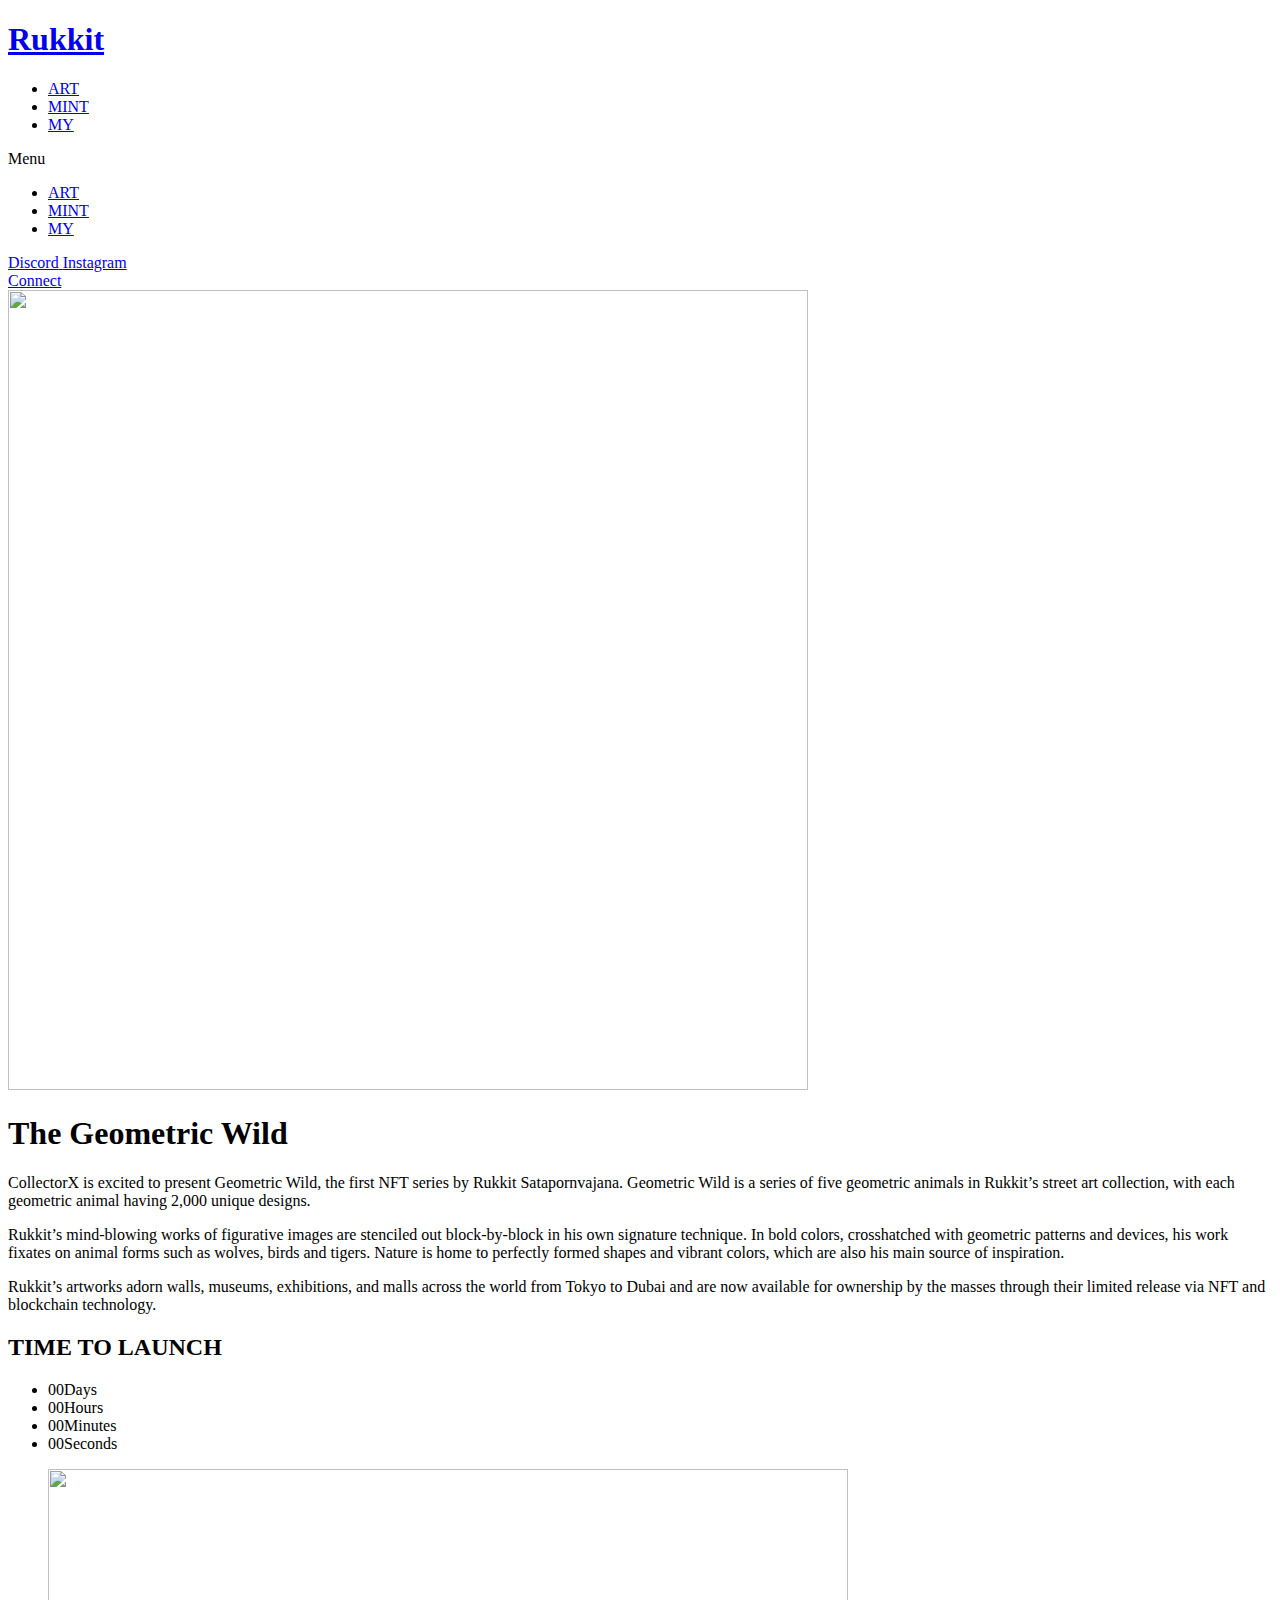
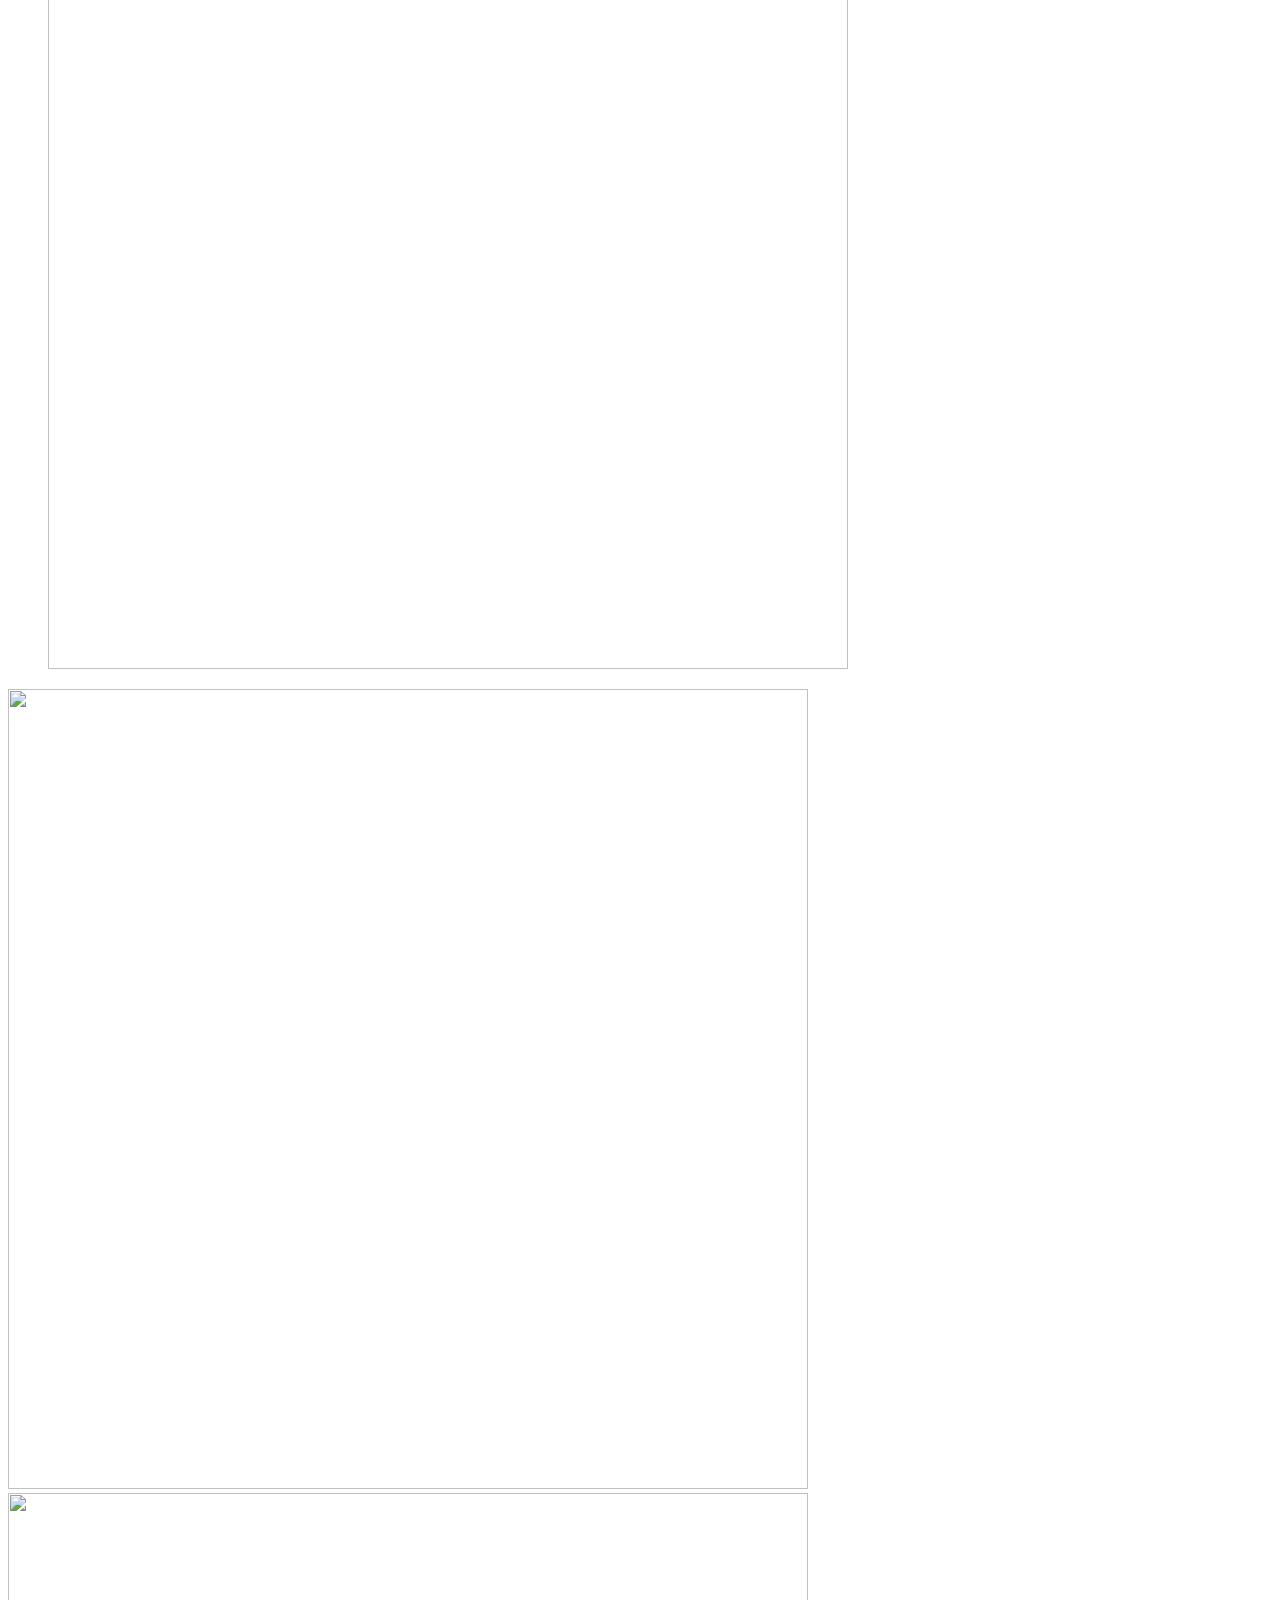
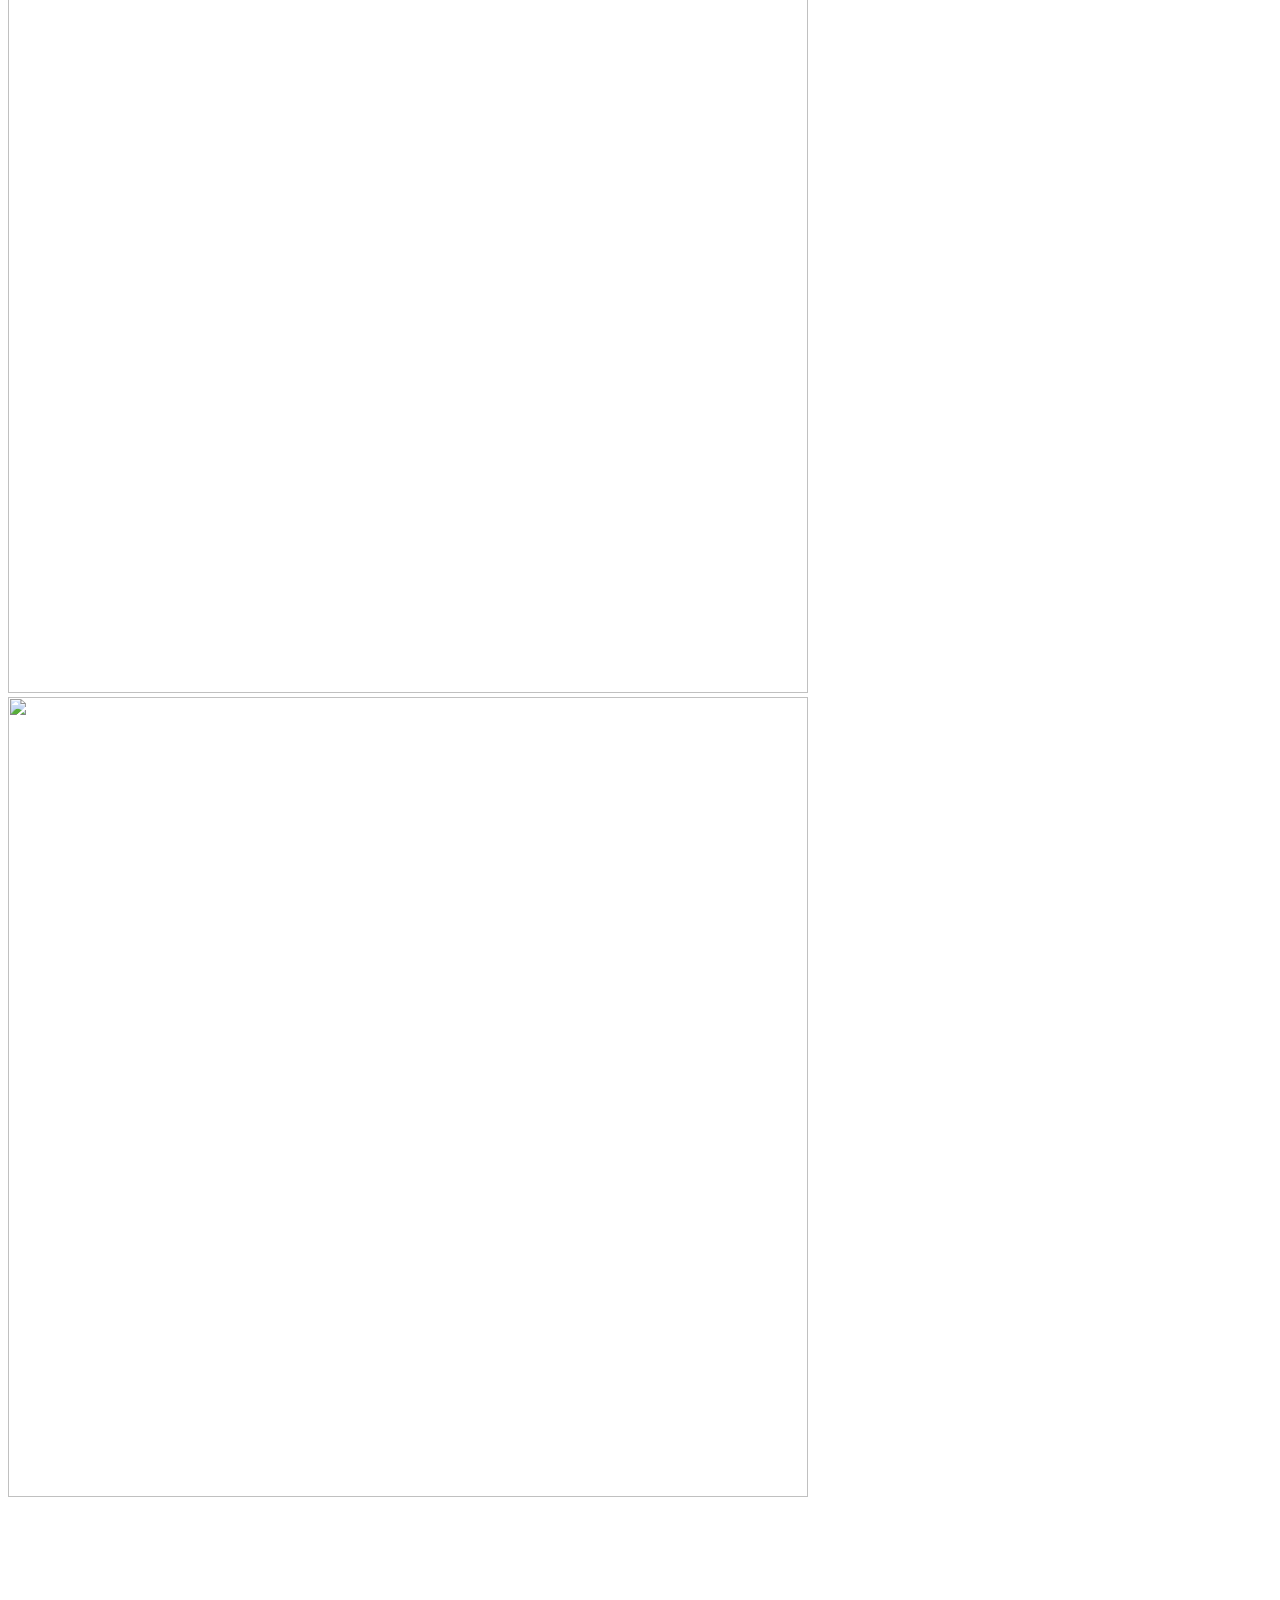
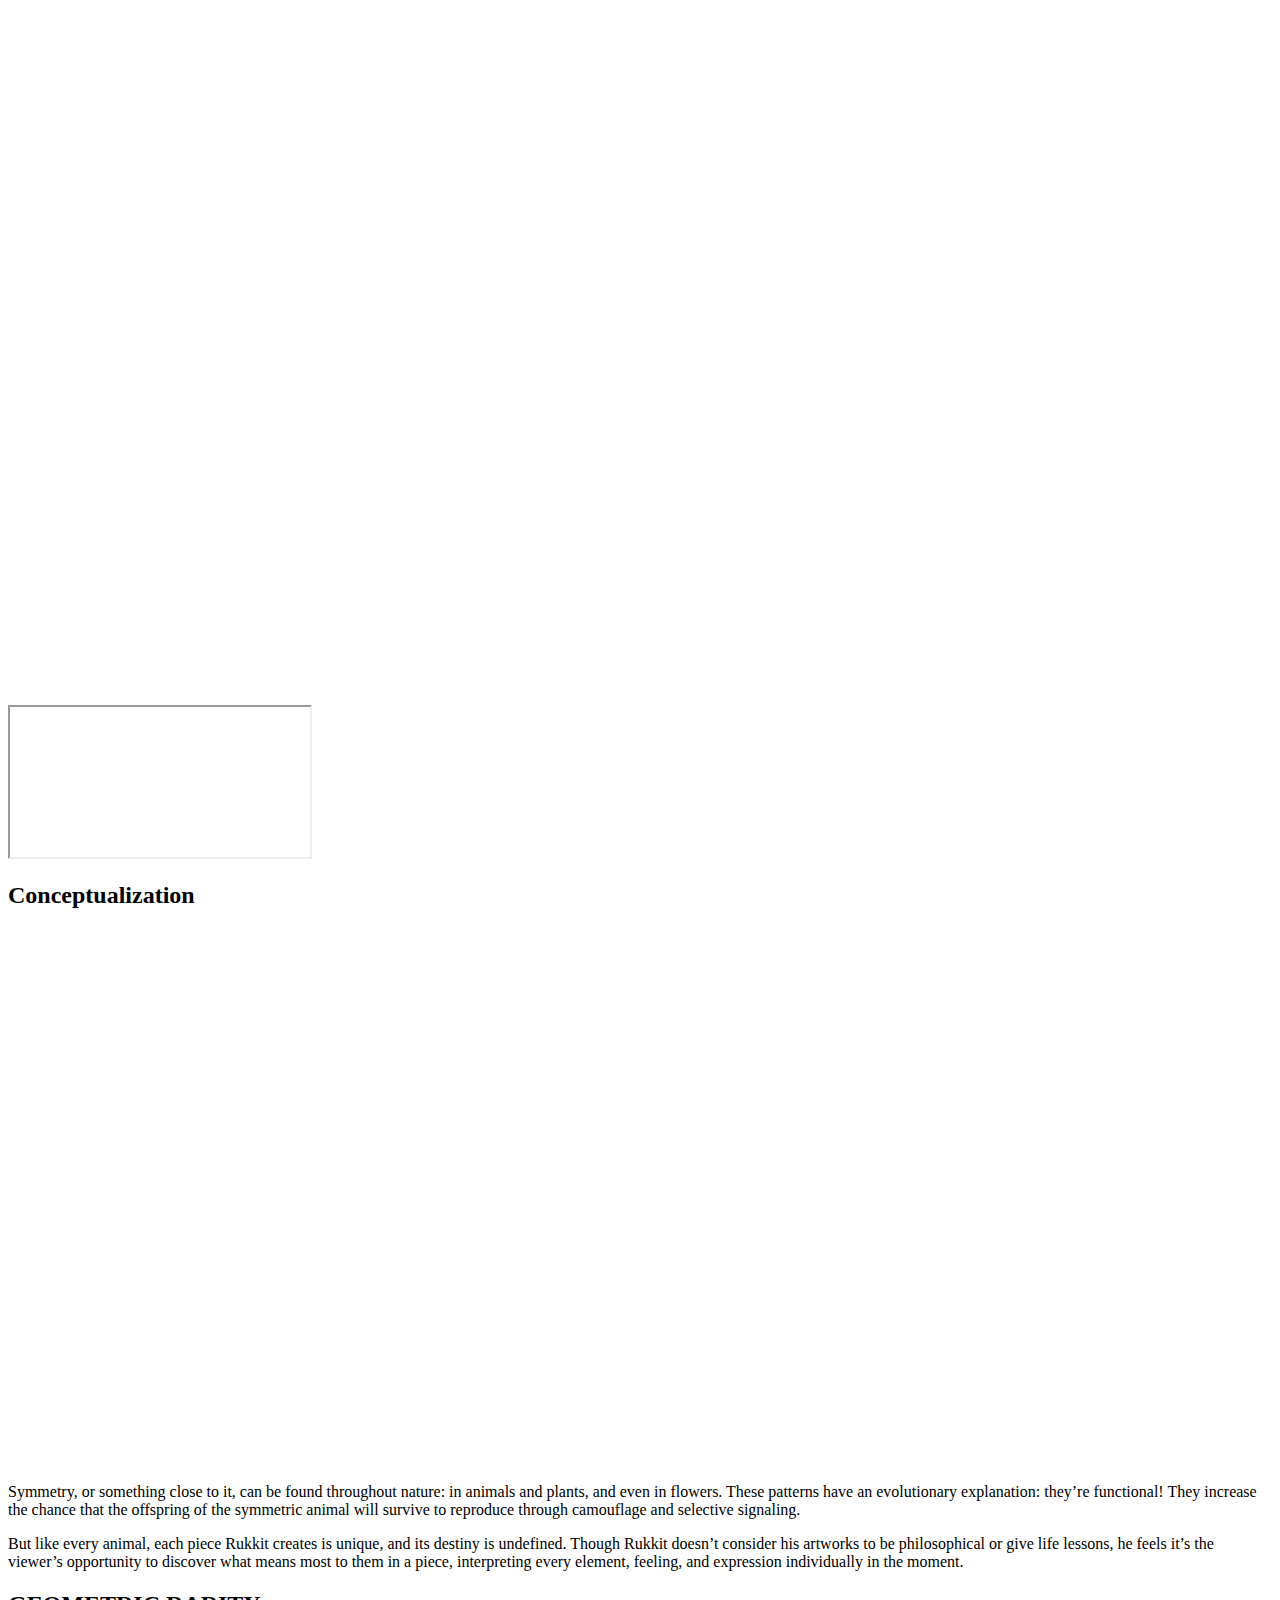
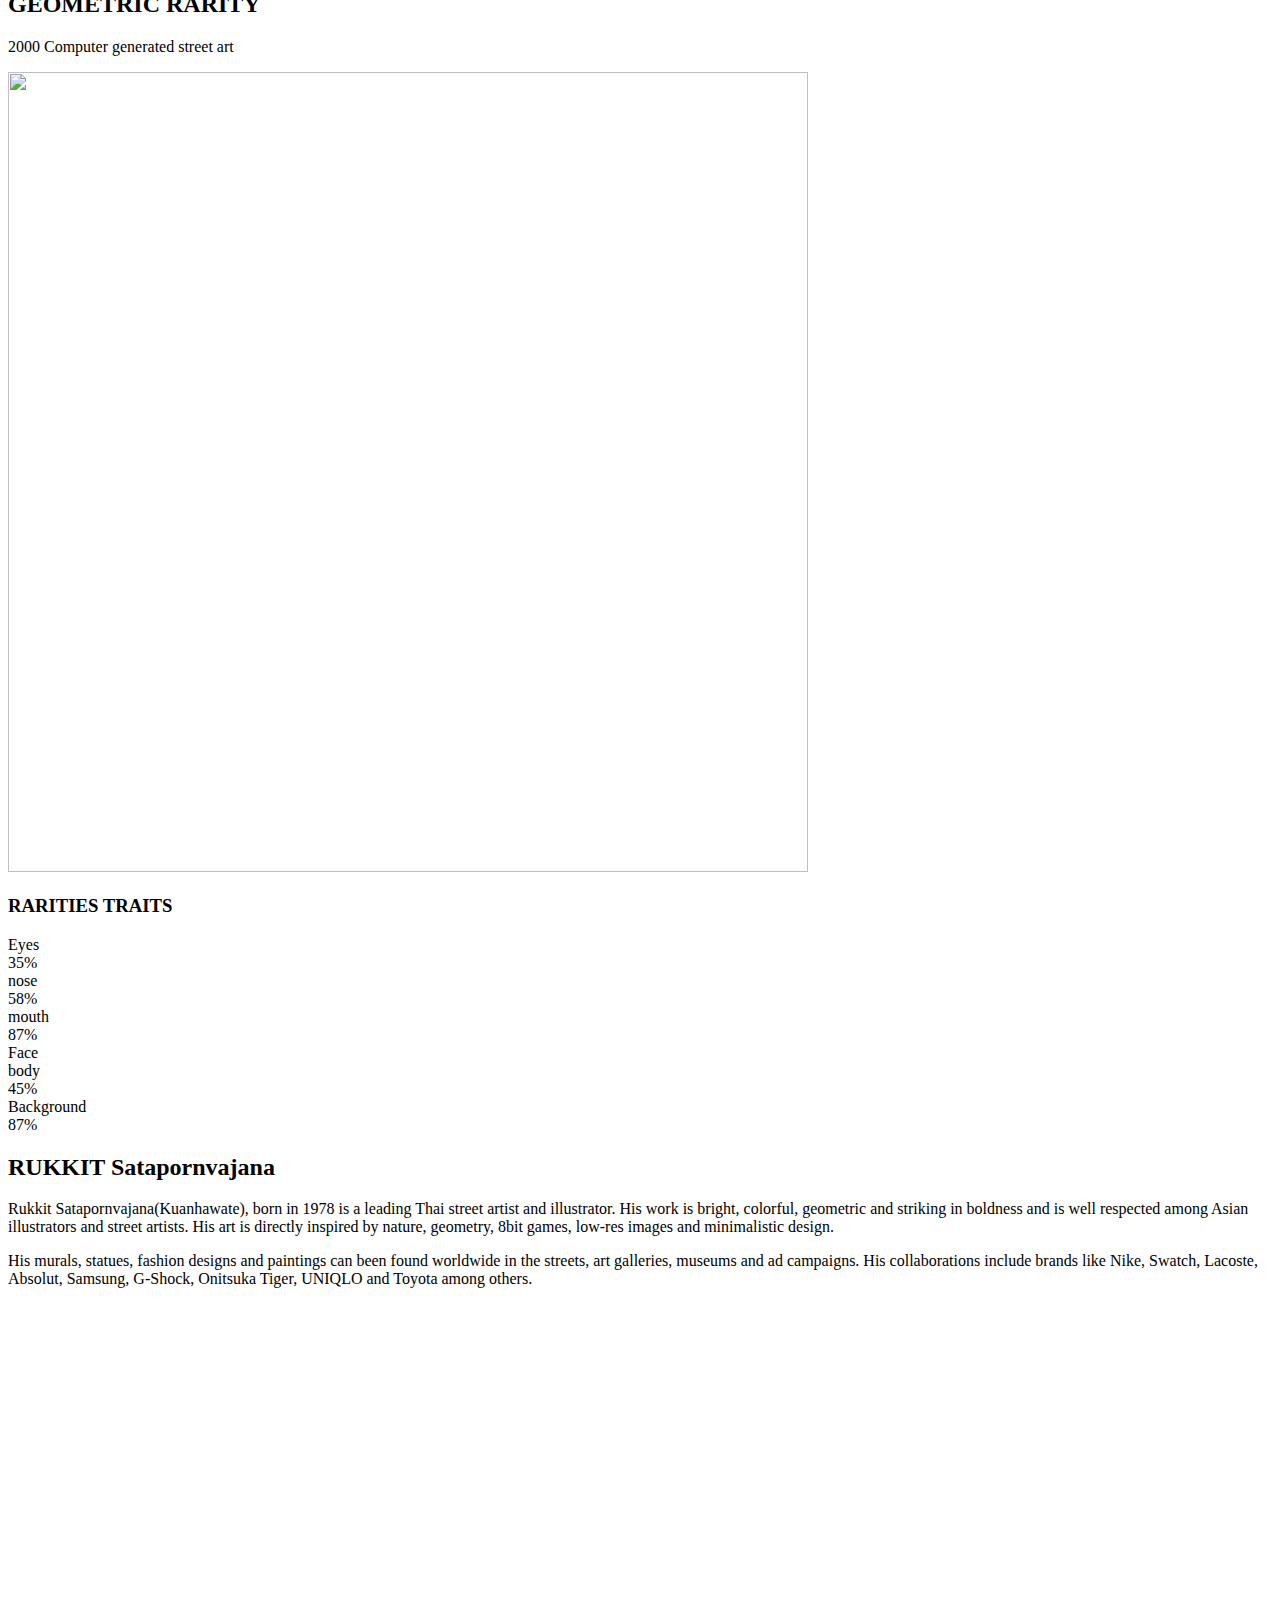
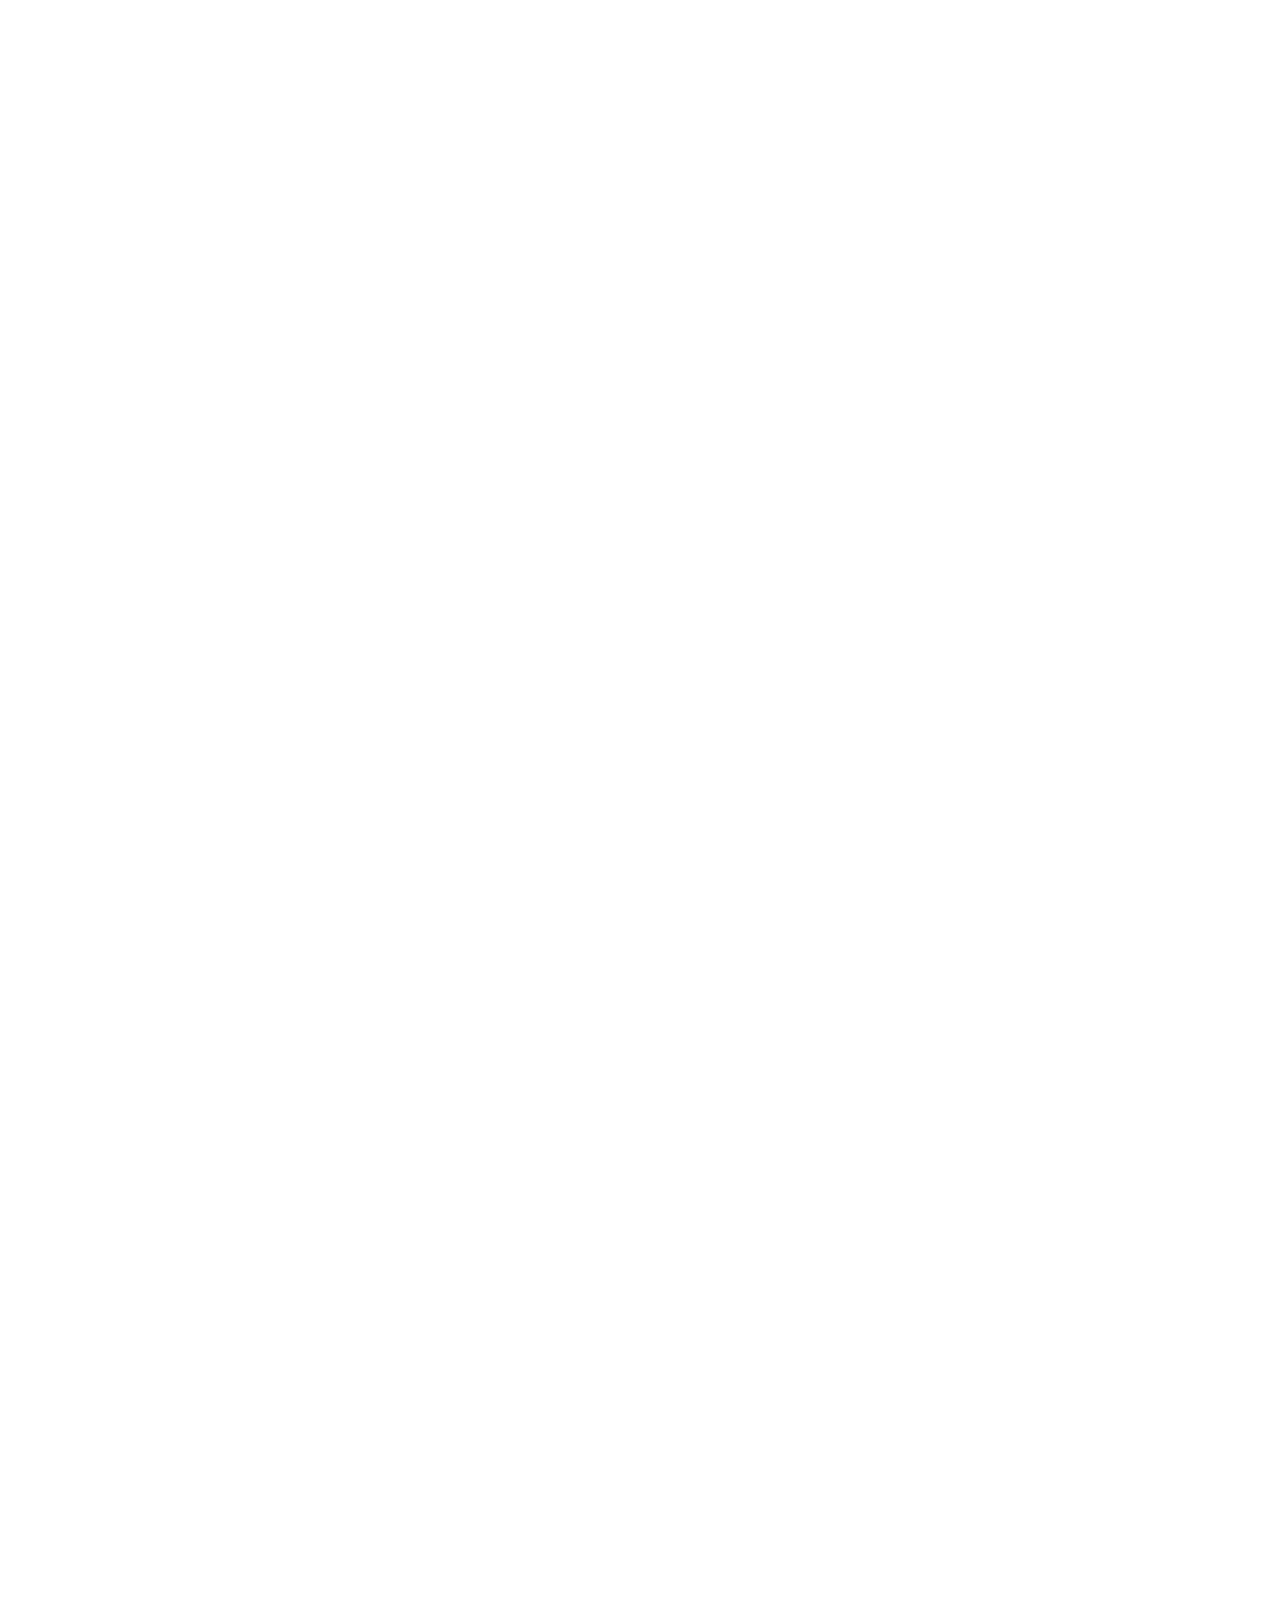
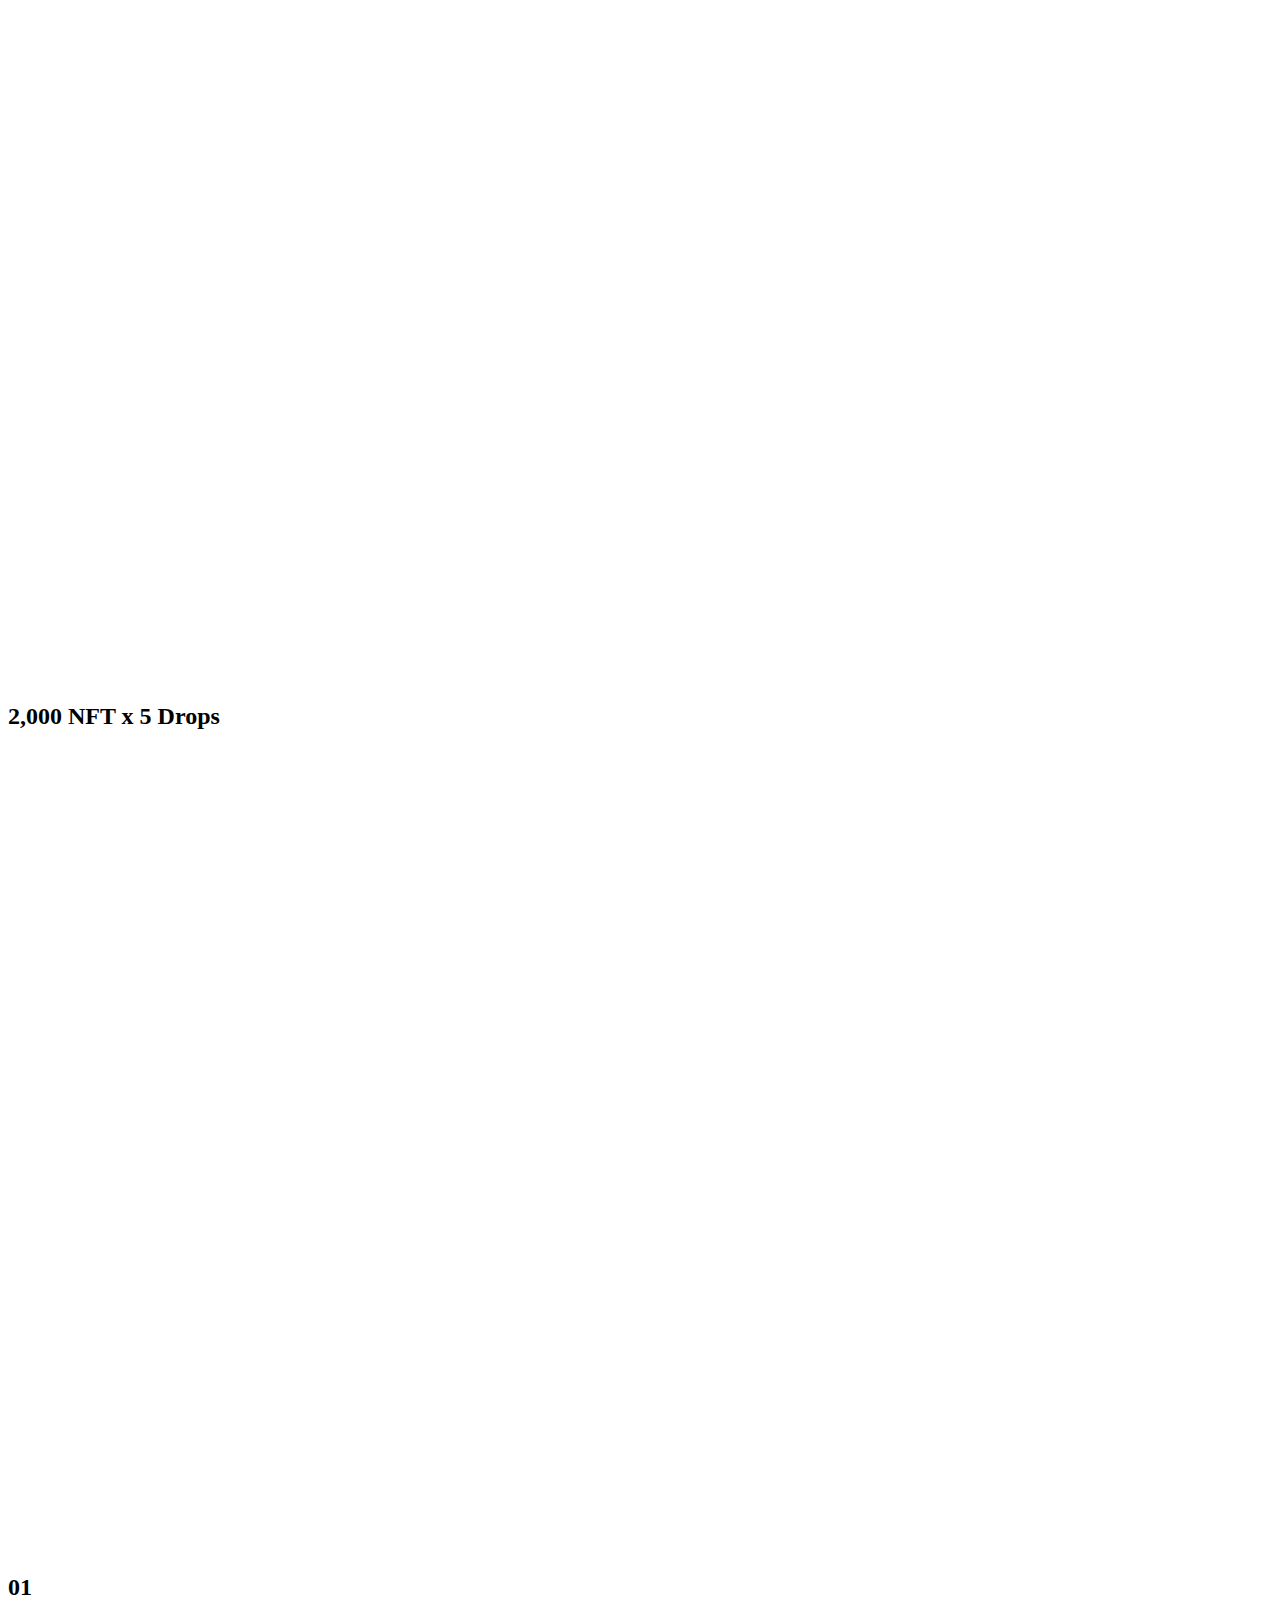
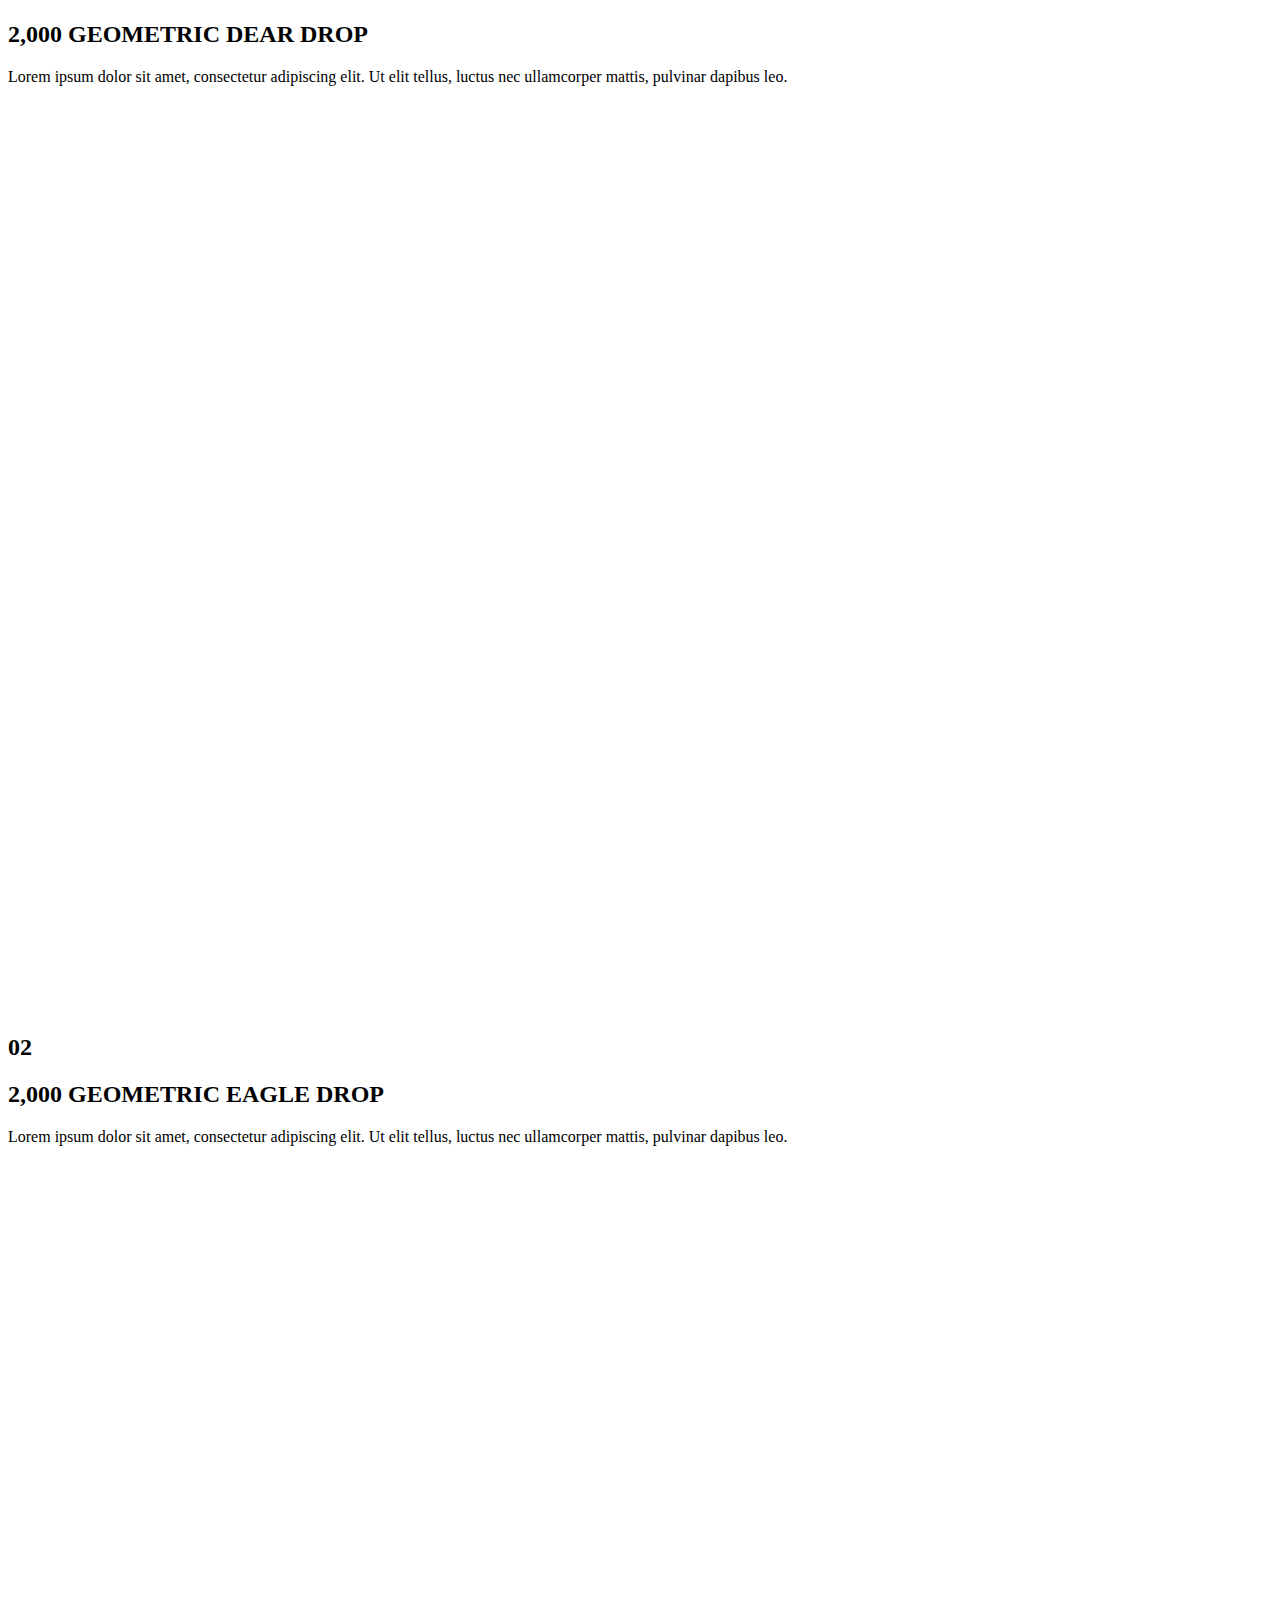
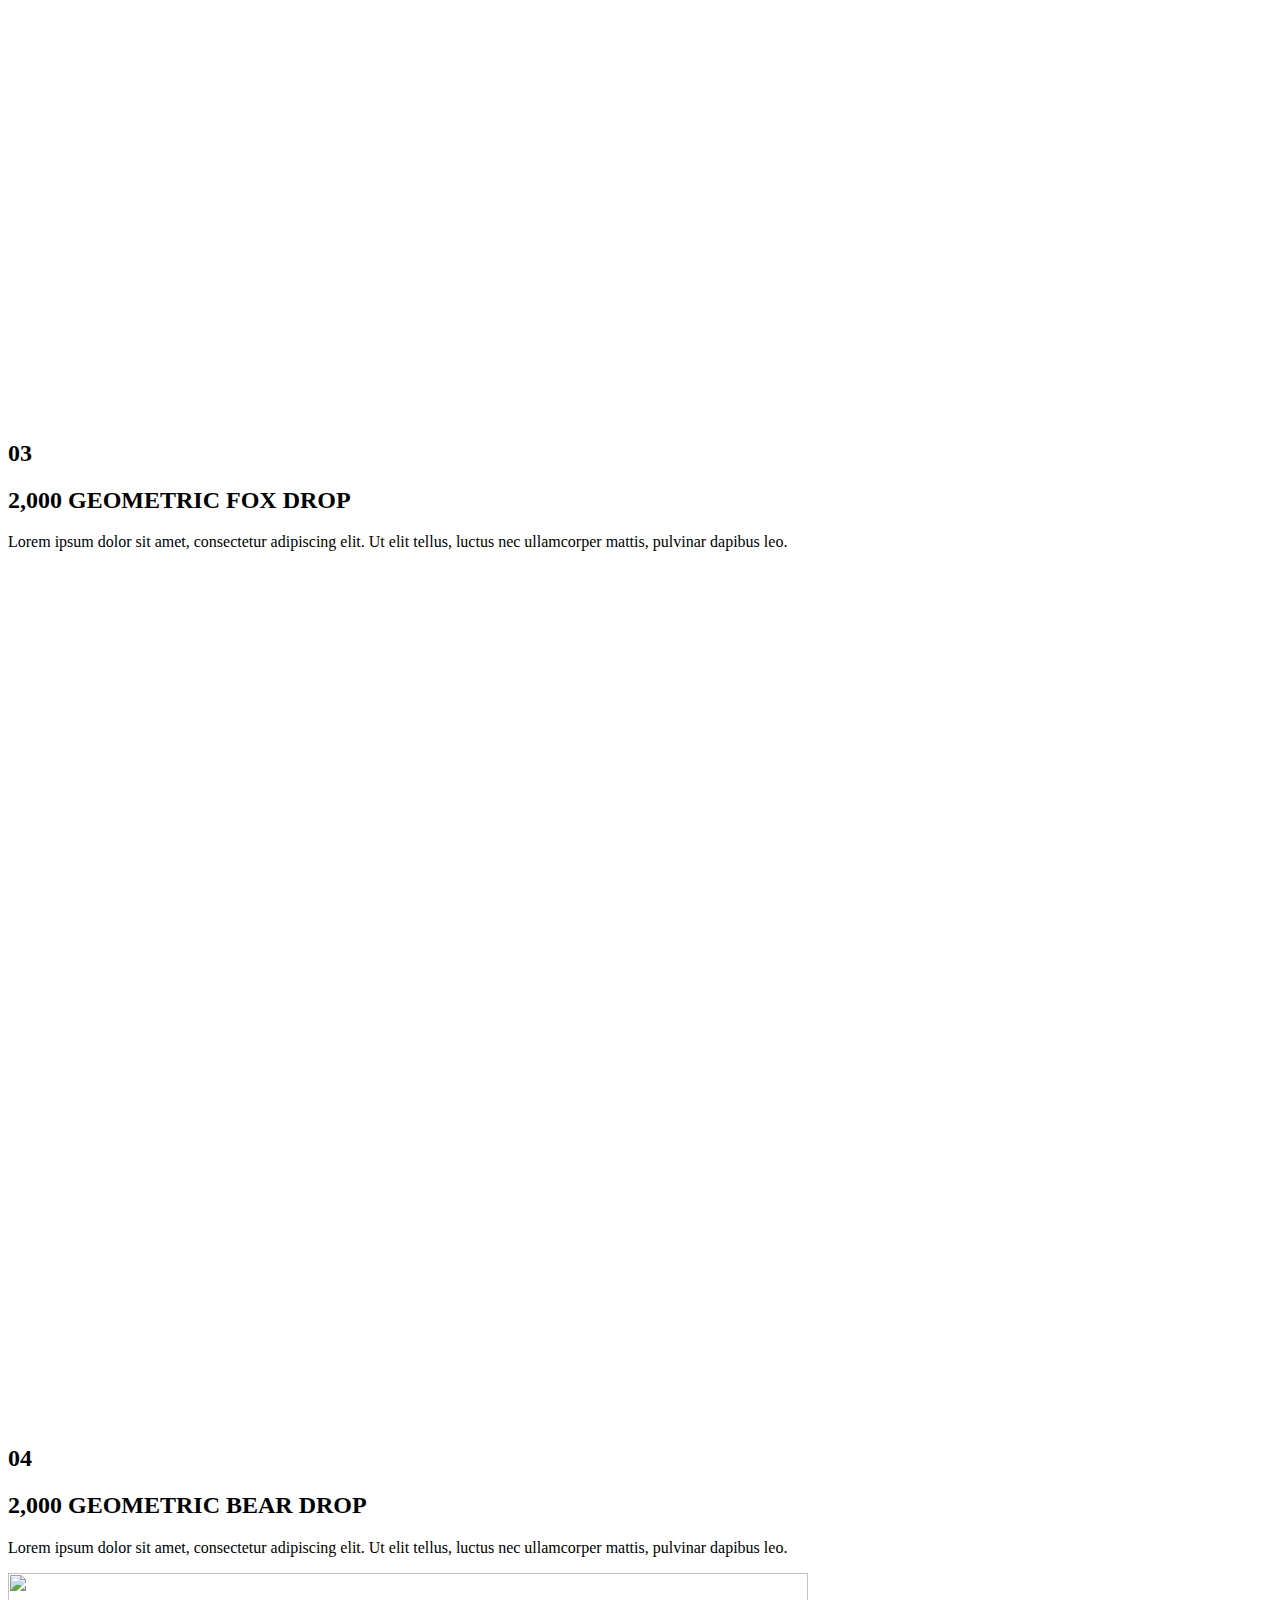
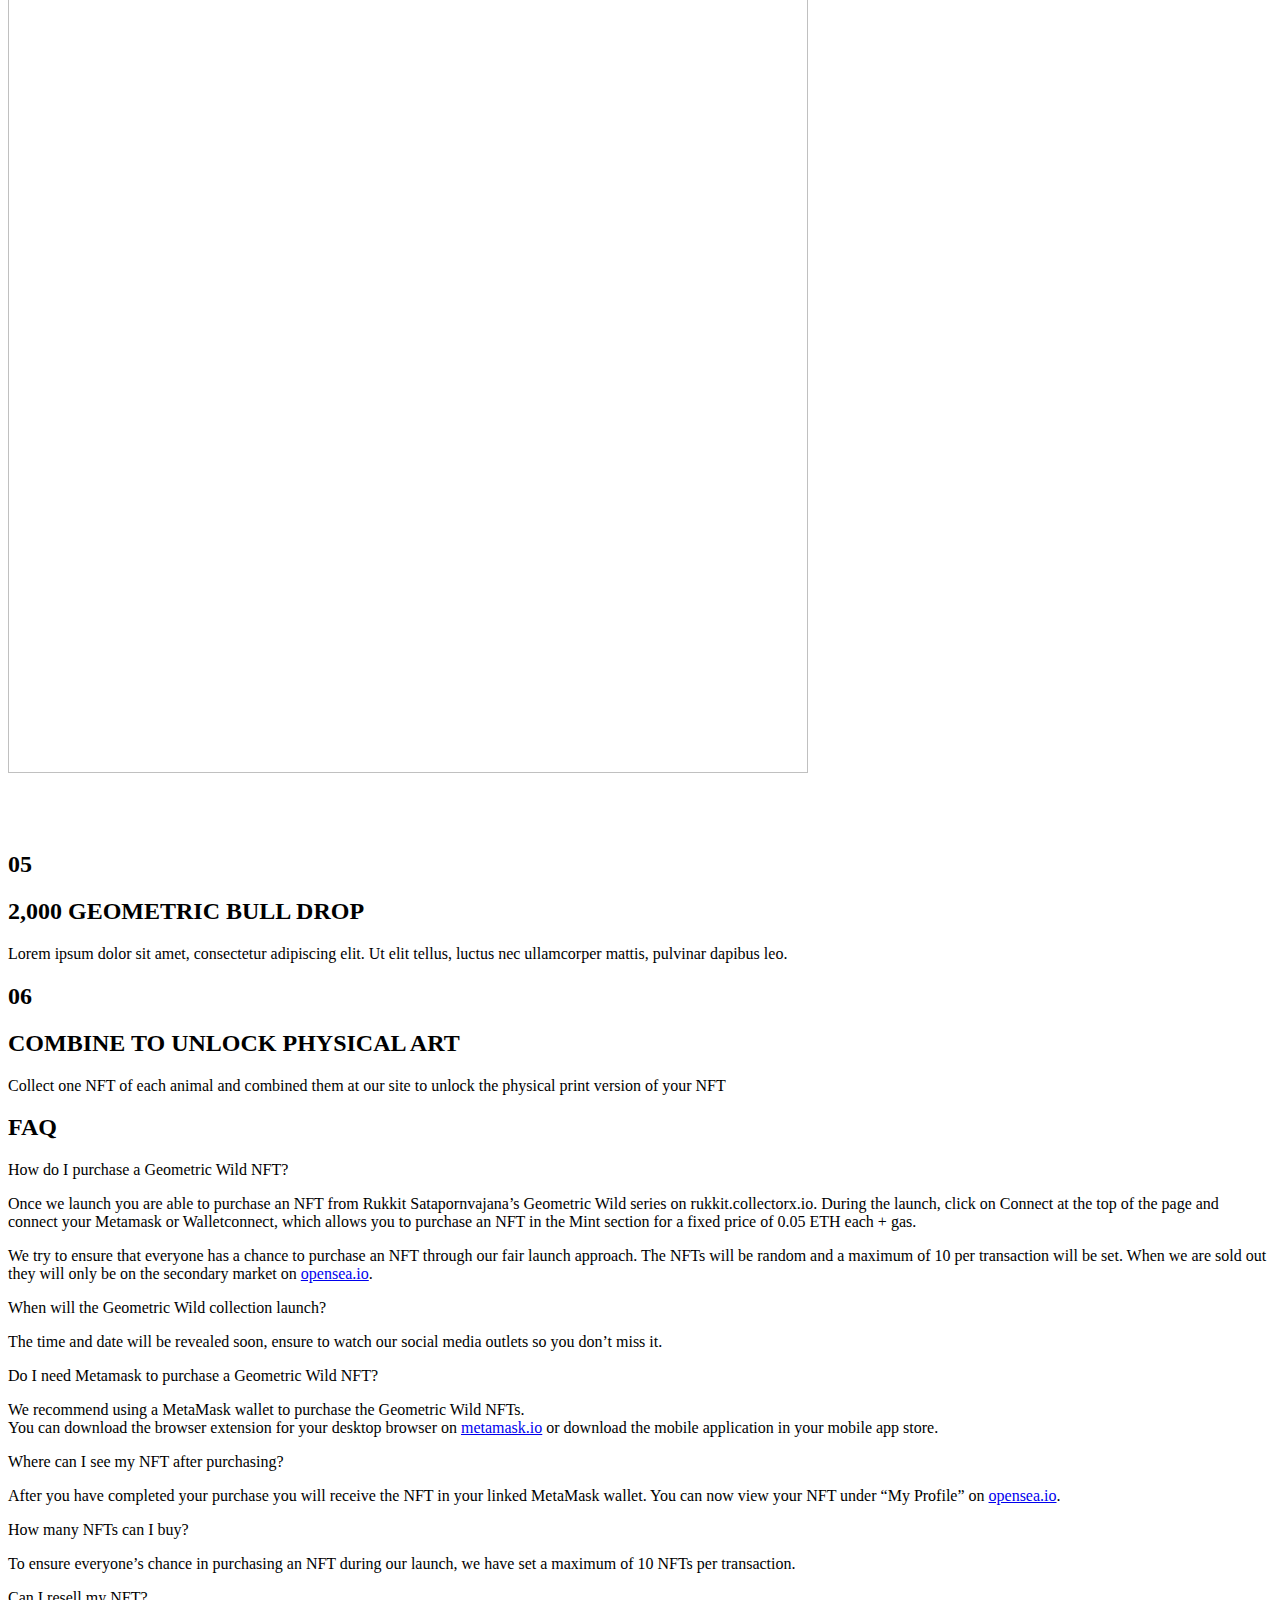
==== commit 31dbfd49: "1" ====
--- a/index.html
+++ b/index.html
@@ -1,14 +1,11 @@
 <!DOCTYPE html>
 <html lang="en-US">
 <head>
-<meta charset="UTF-8">
-<link rel="profile" href="http://gmpg.org/xfn/11">
-<link rel="pingback" href="/rukkit/xmlrpc.php">
-
-<meta name="viewport" content="width=device-width, initial-scale=1">
-<title>Rukkit</title>
+	<meta charset="UTF-8">
+		<meta name="viewport" content="width=device-width, initial-scale=1">
+	<link rel="profile" href="http://gmpg.org/xfn/11">
+	<title>Rukkit</title>
 <meta name="robots" content="max-image-preview:large">
-<link rel="dns-prefetch" href="//fonts.googleapis.com">
 <link rel="dns-prefetch" href="//s.w.org">
 <link rel="alternate" type="application/rss+xml" title="Rukkit &raquo; Feed" href="/rukkit/feed/">
 <link rel="alternate" type="application/rss+xml" title="Rukkit &raquo; Comments Feed" href="/rukkit/comments/feed/">
@@ -30,13 +27,13 @@
 }</style>
 	<link rel="stylesheet" id="wp-block-library-css" href="/rukkit/wp-includes/css/dist/block-library/style.min.css?ver=5.8" type="text/css" media="all">
 <link rel="stylesheet" id="contact-form-7-css" href="/rukkit/wp-content/plugins/contact-form-7/includes/css/styles.css?ver=5.4.2" type="text/css" media="all">
-<link rel="stylesheet" id="cb70d11b8-css" href="/rukkit/wp-content/uploads/essential-addons-elementor/cb70d11b8.min.css?ver=1628739761" type="text/css" media="all">
-<link rel="stylesheet" id="font-awesome-css" href="/rukkit/wp-content/plugins/elementor/assets/lib/font-awesome/css/font-awesome.min.css?ver=4.7.0" type="text/css" media="all">
-<link rel="stylesheet" id="kava-theme-style-css" href="/rukkit/wp-content/themes/kava/style.css?ver=2.1.3" type="text/css" media="all">
-<style id="kava-theme-style-inline-css" type="text/css">/* #Typography */body {font-style: normal;font-weight: 300;font-size: 14px;line-height: 1.6;font-family: Roboto, sans-serif;letter-spacing: 0px;text-align: left;color: #3b3d42;}h1,.h1-style {font-style: normal;font-weight: 400;font-size: 34px;line-height: 1.4;font-family: Roboto, sans-serif;letter-spacing: 0px;text-align: inherit;color: #3b3d42;}h2,.h2-style {font-style: normal;font-weight: 400;font-size: 24px;line-height: 1.4;font-family: Roboto, sans-serif;letter-spacing: 0px;text-align: inherit;color: #3b3d42;}h3,.h3-style {font-style: normal;font-weight: 400;font-size: 21px;line-height: 1.4;font-family: Roboto, sans-serif;letter-spacing: 0px;text-align: inherit;color: #3b3d42;}h4,.h4-style {font-style: normal;font-weight: 400;font-size: 20px;line-height: 1.5;font-family: Roboto, sans-serif;letter-spacing: 0px;text-align: inherit;color: #3b3d42;}h5,.h5-style {font-style: normal;font-weight: 300;font-size: 18px;line-height: 1.5;font-family: Roboto, sans-serif;letter-spacing: 0px;text-align: inherit;color: #3b3d42;}h6,.h6-style {font-style: normal;font-weight: 500;font-size: 14px;line-height: 1.5;font-family: Roboto, sans-serif;letter-spacing: 0px;text-align: inherit;color: #3b3d42;}@media (min-width: 1200px) {h1,.h1-style { font-size: 56px; }h2,.h2-style { font-size: 40px; }h3,.h3-style { font-size: 28px; }}a,h1 a:hover,h2 a:hover,h3 a:hover,h4 a:hover,h5 a:hover,h6 a:hover { color: #398ffc; }a:hover { color: #3b3d42; }blockquote {color: #398ffc;}/* #Header */.site-header__wrap {background-color: #ffffff;background-repeat: repeat;background-position: center top;background-attachment: scroll;;}/* ##Top Panel */.top-panel {color: #a1a2a4;background-color: #ffffff;}/* #Main Menu */.main-navigation {font-style: normal;font-weight: 400;font-size: 14px;line-height: 1.4;font-family: Roboto, sans-serif;letter-spacing: 0px;}.main-navigation a,.menu-item-has-children:before {color: #a1a2a4;}.main-navigation a:hover,.main-navigation .current_page_item>a,.main-navigation .current-menu-item>a,.main-navigation .current_page_ancestor>a,.main-navigation .current-menu-ancestor>a {color: #3b3d42;}/* #Mobile Menu */.mobile-menu-toggle-button {color: #ffffff;background-color: #398ffc;}/* #Social */.social-list a {color: #a1a2a4;}.social-list a:hover {color: #398ffc;}/* #Breadcrumbs */.breadcrumbs_item {font-style: normal;font-weight: 400;font-size: 11px;line-height: 1.5;font-family: Roboto, sans-serif;letter-spacing: 0px;}.breadcrumbs_item_sep,.breadcrumbs_item_link {color: #a1a2a4;}.breadcrumbs_item_link:hover {color: #398ffc;}/* #Post navigation */.post-navigation-container i {color: #a1a2a4;}.post-navigation-container .nav-links a:hover .post-title,.post-navigation-container .nav-links a:hover .nav-text {color: #398ffc;}.post-navigation-container .nav-links a:hover i {color: #3b3d42;}/* #Pagination */.posts-list-navigation .pagination .page-numbers,.page-links > span,.page-links > a {color: #a1a2a4;}.posts-list-navigation .pagination a.page-numbers:hover,.posts-list-navigation .pagination .page-numbers.current,.page-links > a:hover,.page-links > span {color: #3b3d42;}.posts-list-navigation .pagination .next,.posts-list-navigation .pagination .prev {color: #398ffc;}.posts-list-navigation .pagination .next:hover,.posts-list-navigation .pagination .prev:hover {color: #3b3d42;}/* #Button Appearance Styles (regular scheme) */.btn,button,input[type='button'],input[type='reset'],input[type='submit'] {font-style: normal;font-weight: 900;font-size: 11px;line-height: 1;font-family: Roboto, sans-serif;letter-spacing: 1px;color: #ffffff;background-color: #398ffc;}.btn:hover,button:hover,input[type='button']:hover,input[type='reset']:hover,input[type='submit']:hover,input[type='reset']:hover {color: #ffffff;background-color: rgb(95,181,255);}.btn.invert-button {color: #ffffff;}.btn.invert-button:hover {color: #ffffff;border-color: #398ffc;background-color: #398ffc;}/* #Totop Button */#toTop {padding: 0px 0px;border-radius: 0px;background-color: ;color: ;}#toTop:hover {background-color: ;color: ;}input,optgroup,select,textarea {font-size: 14px;}/* #Comment, Contact, Password Forms */.comment-form .submit,.wpcf7-submit,.post-password-form label + input {font-style: normal;font-weight: 900;font-size: 11px;line-height: 1;font-family: Roboto, sans-serif;letter-spacing: 1px;color: #ffffff;background-color: #398ffc;}.comment-form .submit:hover,.wpcf7-submit:hover,.post-password-form label + input:hover {color: #ffffff;background-color: rgb(95,181,255);}.comment-reply-title {font-style: normal;font-weight: 400;font-size: 20px;line-height: 1.5;font-family: Roboto, sans-serif;letter-spacing: 0px;color: #3b3d42;}/* Cookies consent */.comment-form-cookies-consent input[type='checkbox']:checked ~ label[for=wp-comment-cookies-consent]:before {color: #ffffff;border-color: #398ffc;background-color: #398ffc;}/* #Comment Reply Link */#cancel-comment-reply-link {color: #398ffc;}#cancel-comment-reply-link:hover {color: #3b3d42;}/* #Comment item */.comment-body .fn {font-style: normal;font-weight: 500;font-size: 14px;line-height: 1.5;font-family: Roboto, sans-serif;letter-spacing: 0px;color: #3b3d42;}.comment-date__time {color: #a1a2a4;}.comment-reply-link {font-style: normal;font-weight: 900;font-size: 11px;line-height: 1;font-family: Roboto, sans-serif;letter-spacing: 1px;}/* #Input Placeholders */::-webkit-input-placeholder { color: #a1a2a4; }::-moz-placeholder{ color: #a1a2a4; }:-moz-placeholder{ color: #a1a2a4; }:-ms-input-placeholder{ color: #a1a2a4; }/* #Entry Meta */.posted-on,.cat-links,.byline,.tags-links {color: #a1a2a4;}.comments-button {color: #a1a2a4;}.comments-button:hover {color: #ffffff;background-color: #398ffc;}.btn-style .post-categories a {color: #ffffff;background-color: #398ffc;}.btn-style .post-categories a:hover {color: #ffffff;background-color: rgb(95,181,255);}.sticky-label {color: #ffffff;background-color: #398ffc;}/* Posts List Item Invert */.invert-hover.has-post-thumbnail:hover,.invert-hover.has-post-thumbnail:hover .posted-on,.invert-hover.has-post-thumbnail:hover .cat-links,.invert-hover.has-post-thumbnail:hover .byline,.invert-hover.has-post-thumbnail:hover .tags-links,.invert-hover.has-post-thumbnail:hover .entry-meta,.invert-hover.has-post-thumbnail:hover a,.invert-hover.has-post-thumbnail:hover .btn-icon,.invert-item.has-post-thumbnail,.invert-item.has-post-thumbnail .posted-on,.invert-item.has-post-thumbnail .cat-links,.invert-item.has-post-thumbnail .byline,.invert-item.has-post-thumbnail .tags-links,.invert-item.has-post-thumbnail .entry-meta,.invert-item.has-post-thumbnail a,.invert-item.has-post-thumbnail .btn:hover,.invert-item.has-post-thumbnail .btn-style .post-categories a:hover,.invert,.invert .entry-title,.invert a,.invert .byline,.invert .posted-on,.invert .cat-links,.invert .tags-links {color: #ffffff;}.invert-hover.has-post-thumbnail:hover a:hover,.invert-hover.has-post-thumbnail:hover .btn-icon:hover,.invert-item.has-post-thumbnail a:hover,.invert a:hover {color: #398ffc;}.invert-hover.has-post-thumbnail .btn,.invert-item.has-post-thumbnail .comments-button,.posts-list--default.list-style-v10 .invert.default-item .comments-button{color: #ffffff;background-color: #398ffc;}.invert-hover.has-post-thumbnail .btn:hover,.invert-item.has-post-thumbnail .comments-button:hover,.posts-list--default.list-style-v10 .invert.default-item .comments-button:hover {color: #398ffc;background-color: #ffffff;}/* Default Posts List */.list-style-v8 .comments-link {color: #a1a2a4;}.list-style-v8 .comments-link:hover {color: #3b3d42;}/* Creative Posts List */.creative-item .entry-title a:hover {color: #398ffc;}.list-style-default .creative-item a,.creative-item .btn-icon {color: #a1a2a4;}.list-style-default .creative-item a:hover,.creative-item .btn-icon:hover {color: #398ffc;}.list-style-default .creative-item .btn,.list-style-default .creative-item .btn:hover,.list-style-default .creative-item .comments-button:hover {color: #ffffff;}.creative-item__title-first-letter {font-style: normal;font-weight: 400;font-family: Roboto, sans-serif;color: #3b3d42;}.posts-list--creative.list-style-v10 .creative-item:before {background-color: #398ffc;box-shadow: 0px 0px 0px 8px rgba(57,143,252,0.25);}.posts-list--creative.list-style-v10 .creative-item__post-date {font-style: normal;font-weight: 400;font-size: 20px;line-height: 1.5;font-family: Roboto, sans-serif;letter-spacing: 0px;color: #398ffc;}.posts-list--creative.list-style-v10 .creative-item__post-date a {color: #398ffc;}.posts-list--creative.list-style-v10 .creative-item__post-date a:hover {color: #3b3d42;}/* Creative Posts List style-v2 */.list-style-v2 .creative-item .entry-title,.list-style-v9 .creative-item .entry-title {font-style: normal;font-weight: 400;font-size: 20px;line-height: 1.5;font-family: Roboto, sans-serif;letter-spacing: 0px;}/* Image Post Format */.post_format-post-format-image .post-thumbnail__link:before {color: #ffffff;background-color: #398ffc;}/* Gallery Post Format */.post_format-post-format-gallery .swiper-button-prev,.post_format-post-format-gallery .swiper-button-next {color: #a1a2a4;}.post_format-post-format-gallery .swiper-button-prev:hover,.post_format-post-format-gallery .swiper-button-next:hover {color: #3b3d42;}/* Link Post Format */.post_format-post-format-quote .post-format-quote {color: #ffffff;background-color: #398ffc;}.post_format-post-format-quote .post-format-quote:before {color: #398ffc;background-color: #ffffff;}/* Post Author */.post-author__title a {color: #398ffc;}.post-author__title a:hover {color: #3b3d42;}.invert .post-author__title a {color: #ffffff;}.invert .post-author__title a:hover {color: #398ffc;}/* Single Post */.single-post blockquote {border-color: #398ffc;}.single-post:not(.post-template-single-layout-4):not(.post-template-single-layout-7) .tags-links a:hover {color: #ffffff;border-color: #398ffc;background-color: #398ffc;}.single-header-3 .post-author .byline,.single-header-4 .post-author .byline,.single-header-5 .post-author .byline {font-style: normal;font-weight: 400;font-size: 20px;line-height: 1.5;font-family: Roboto, sans-serif;letter-spacing: 0px;}.single-header-8,.single-header-10 .entry-header {background-color: #398ffc;}.single-header-8.invert a:hover,.single-header-10.invert a:hover {color: rgba(255,255,255,0.5);}.single-header-3 a.comments-button,.single-header-10 a.comments-button {border: 1px solid #ffffff;}.single-header-3 a.comments-button:hover,.single-header-10 a.comments-button:hover {color: #398ffc;background-color: #ffffff;}/* Page preloader */.page-preloader {border-top-color: #398ffc;border-right-color: #398ffc;}/* Logo */.site-logo__link,.site-logo__link:hover {color: #398ffc;}/* Page title */.page-title {font-style: normal;font-weight: 400;font-size: 24px;line-height: 1.4;font-family: Roboto, sans-serif;letter-spacing: 0px;color: #3b3d42;}@media (min-width: 1200px) {.page-title { font-size: 40px; }}/* Grid Posts List */.posts-list.list-style-v3 .comments-link {border-color: #398ffc;}.posts-list.list-style-v4 .comments-link {color: #a1a2a4;}.posts-list.list-style-v4 .posts-list__item.grid-item .grid-item-wrap .comments-link:hover {color: #ffffff;background-color: #398ffc;}/* Posts List Grid Item Invert */.grid-item-wrap.invert,.grid-item-wrap.invert .posted-on,.grid-item-wrap.invert .cat-links,.grid-item-wrap.invert .byline,.grid-item-wrap.invert .tags-links,.grid-item-wrap.invert .entry-meta,.grid-item-wrap.invert a,.grid-item-wrap.invert .btn-icon,.grid-item-wrap.invert .comments-button {color: #ffffff;}/* Posts List Grid-5 Item Invert */.list-style-v5 .grid-item-wrap.invert .posted-on,.list-style-v5 .grid-item-wrap.invert .cat-links,.list-style-v5 .grid-item-wrap.invert .byline,.list-style-v5 .grid-item-wrap.invert .tags-links,.list-style-v5 .grid-item-wrap.invert .posted-on a,.list-style-v5 .grid-item-wrap.invert .cat-links a,.list-style-v5 .grid-item-wrap.invert .tags-links a,.list-style-v5 .grid-item-wrap.invert .byline a,.list-style-v5 .grid-item-wrap.invert .comments-link,.list-style-v5 .grid-item-wrap.invert .entry-title a:hover {color: #398ffc;}.list-style-v5 .grid-item-wrap.invert .posted-on a:hover,.list-style-v5 .grid-item-wrap.invert .cat-links a:hover,.list-style-v5 .grid-item-wrap.invert .tags-links a:hover,.list-style-v5 .grid-item-wrap.invert .byline a:hover,.list-style-v5 .grid-item-wrap.invert .comments-link:hover {color: #ffffff;}/* Posts List Grid-6 Item Invert */.posts-list.list-style-v6 .posts-list__item.grid-item .grid-item-wrap .cat-links a,.posts-list.list-style-v7 .posts-list__item.grid-item .grid-item-wrap .cat-links a {color: #ffffff;background-color: #398ffc;}.posts-list.list-style-v6 .posts-list__item.grid-item .grid-item-wrap .cat-links a:hover,.posts-list.list-style-v7 .posts-list__item.grid-item .grid-item-wrap .cat-links a:hover {color: #ffffff;background-color: rgb(95,181,255);}.posts-list.list-style-v9 .posts-list__item.grid-item .grid-item-wrap .entry-header .entry-title {font-weight : 300;}/* Grid 7 */.list-style-v7 .grid-item-wrap.invert .posted-on a:hover,.list-style-v7 .grid-item-wrap.invert .cat-links a:hover,.list-style-v7 .grid-item-wrap.invert .tags-links a:hover,.list-style-v7 .grid-item-wrap.invert .byline a:hover,.list-style-v7 .grid-item-wrap.invert .comments-link:hover,.list-style-v7 .grid-item-wrap.invert .entry-title a:hover,.list-style-v6 .grid-item-wrap.invert .posted-on a:hover,.list-style-v6 .grid-item-wrap.invert .cat-links a:hover,.list-style-v6 .grid-item-wrap.invert .tags-links a:hover,.list-style-v6 .grid-item-wrap.invert .byline a:hover,.list-style-v6 .grid-item-wrap.invert .comments-link:hover,.list-style-v6 .grid-item-wrap.invert .entry-title a:hover {color: #398ffc;}.list-style-v7 .grid-item-wrap.invert .posted-on,.list-style-v7 .grid-item-wrap.invert .cat-links,.list-style-v7 .grid-item-wrap.invert .byline,.list-style-v7 .grid-item-wrap.invert .tags-links,.list-style-v7 .grid-item-wrap.invert .posted-on a,.list-style-v7 .grid-item-wrap.invert .cat-links a,.list-style-v7 .grid-item-wrap.invert .tags-links a,.list-style-v7 .grid-item-wrap.invert .byline a,.list-style-v7 .grid-item-wrap.invert .comments-link,.list-style-v7 .grid-item-wrap.invert .entry-title a,.list-style-v7 .grid-item-wrap.invert .entry-content p,.list-style-v6 .grid-item-wrap.invert .posted-on,.list-style-v6 .grid-item-wrap.invert .cat-links,.list-style-v6 .grid-item-wrap.invert .byline,.list-style-v6 .grid-item-wrap.invert .tags-links,.list-style-v6 .grid-item-wrap.invert .posted-on a,.list-style-v6 .grid-item-wrap.invert .cat-links a,.list-style-v6 .grid-item-wrap.invert .tags-links a,.list-style-v6 .grid-item-wrap.invert .byline a,.list-style-v6 .grid-item-wrap.invert .comments-link,.list-style-v6 .grid-item-wrap.invert .entry-title a,.list-style-v6 .grid-item-wrap.invert .entry-content p {color: #ffffff;}.posts-list.list-style-v7 .grid-item .grid-item-wrap .entry-foo